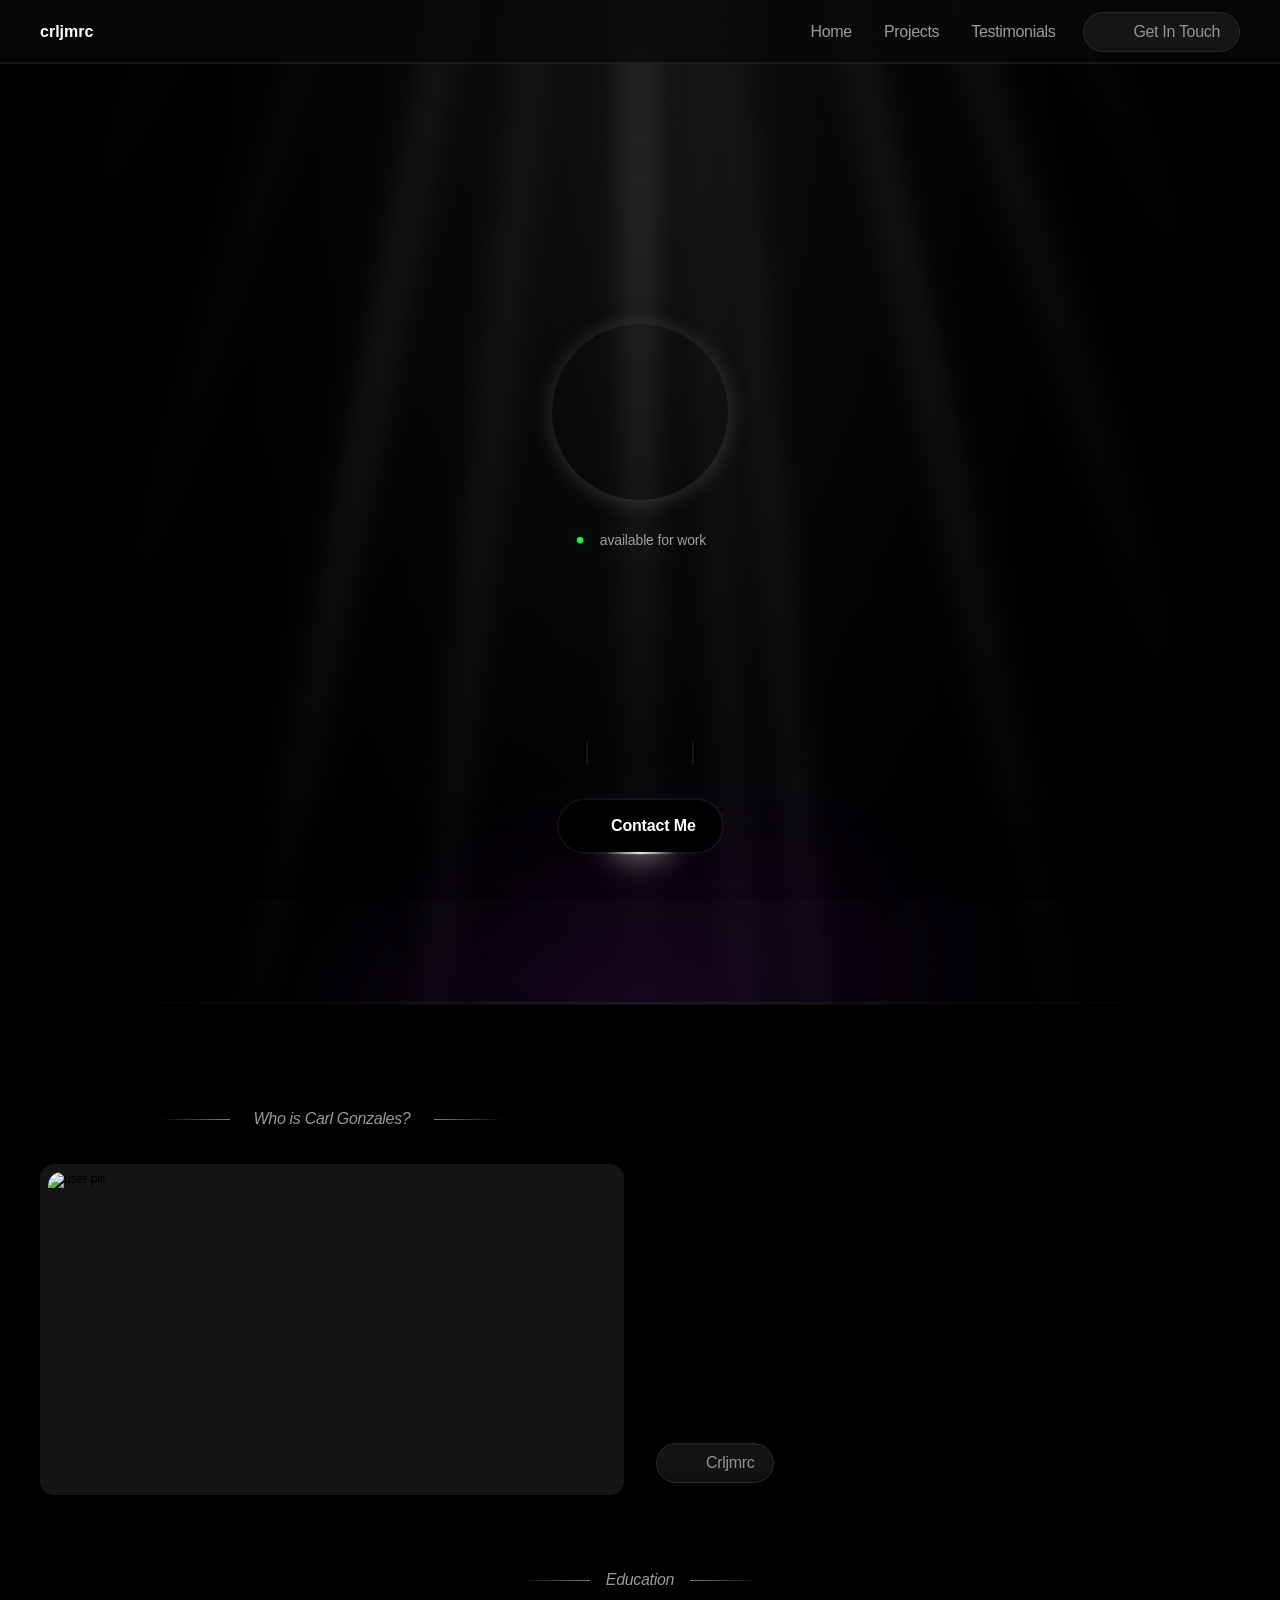
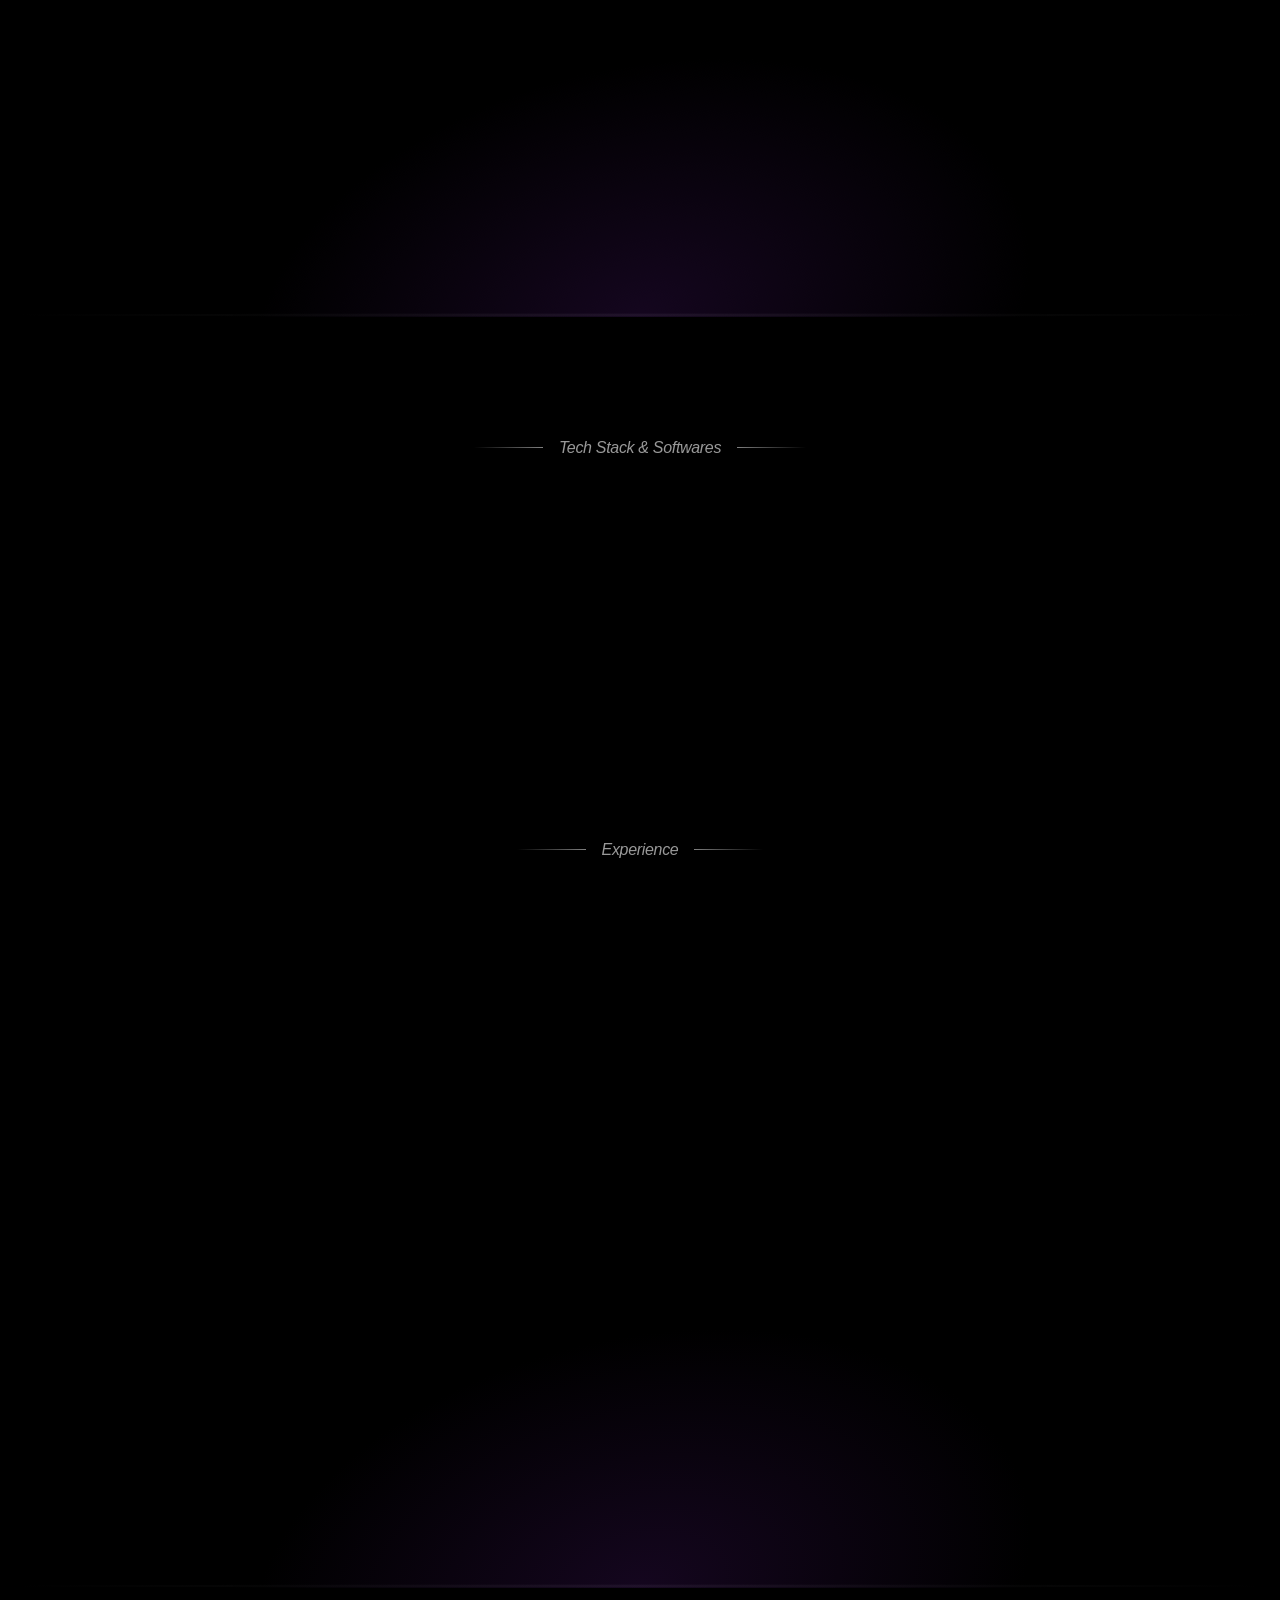
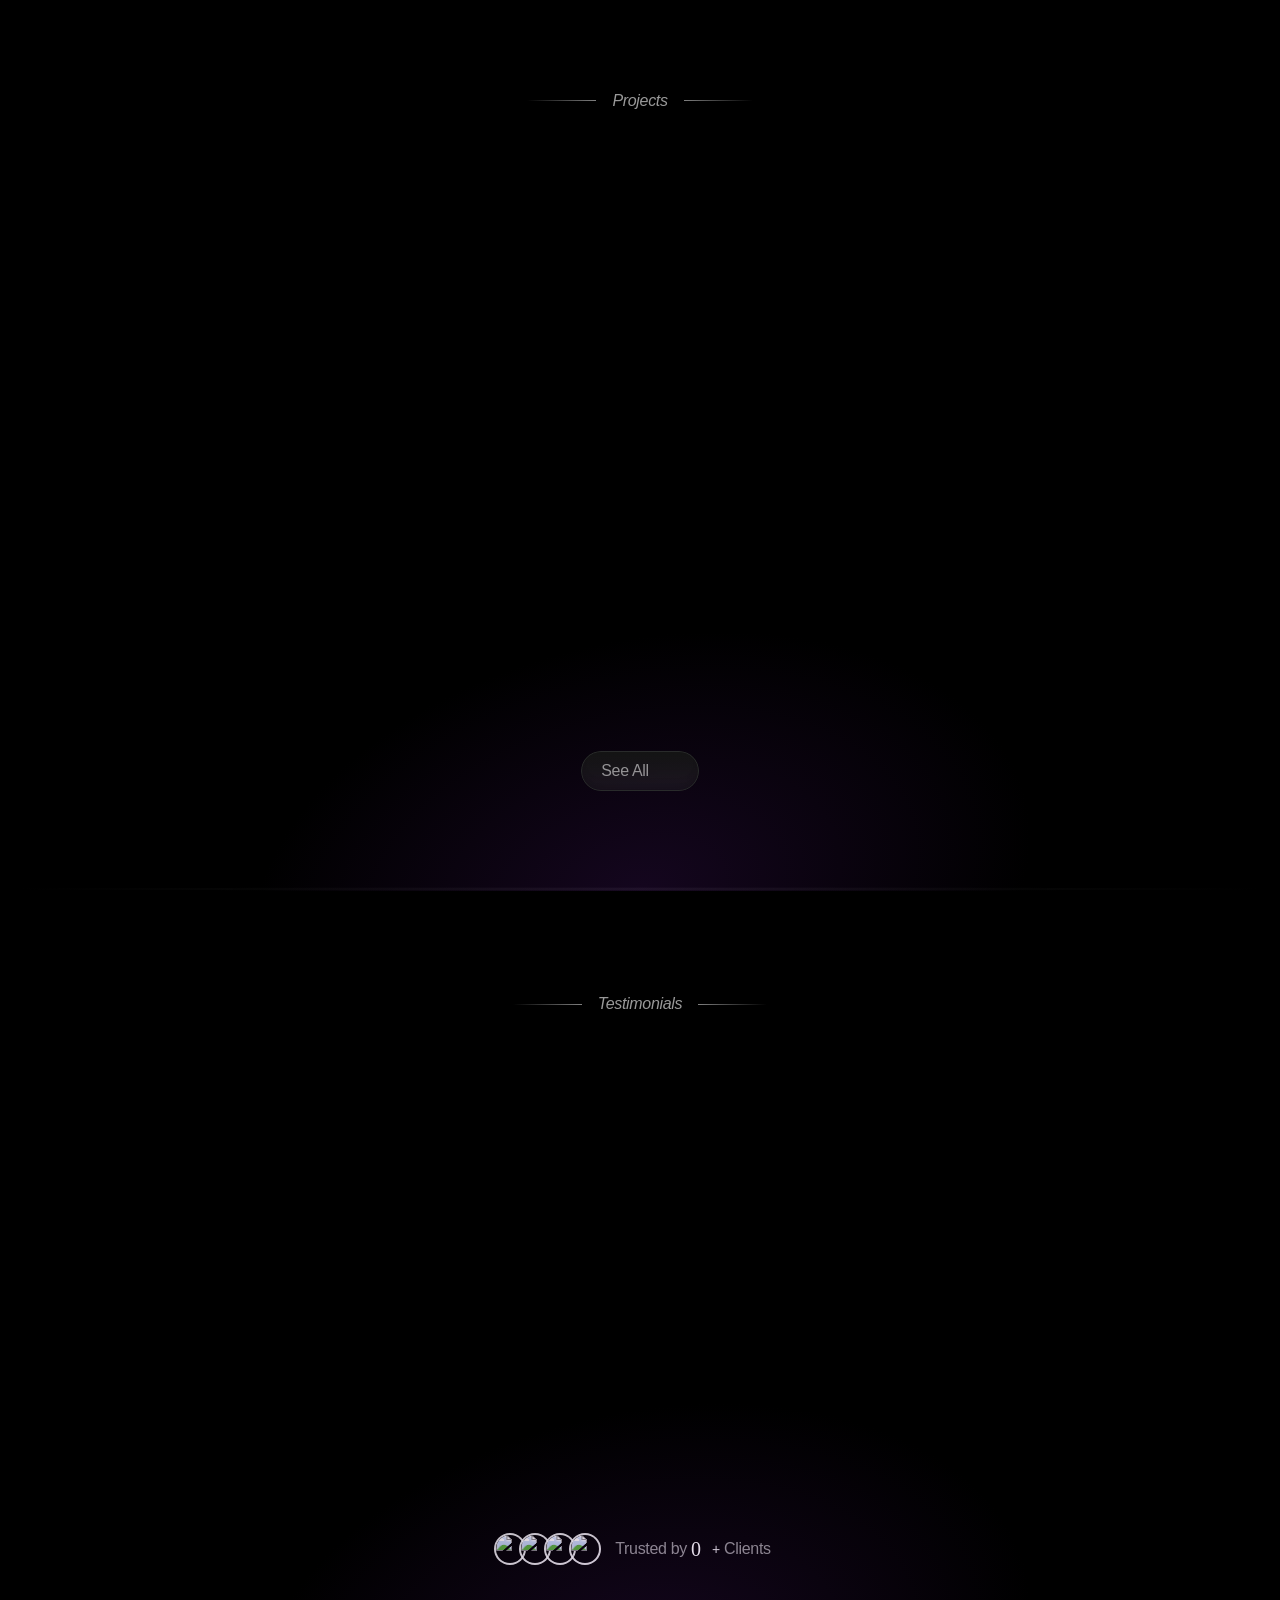
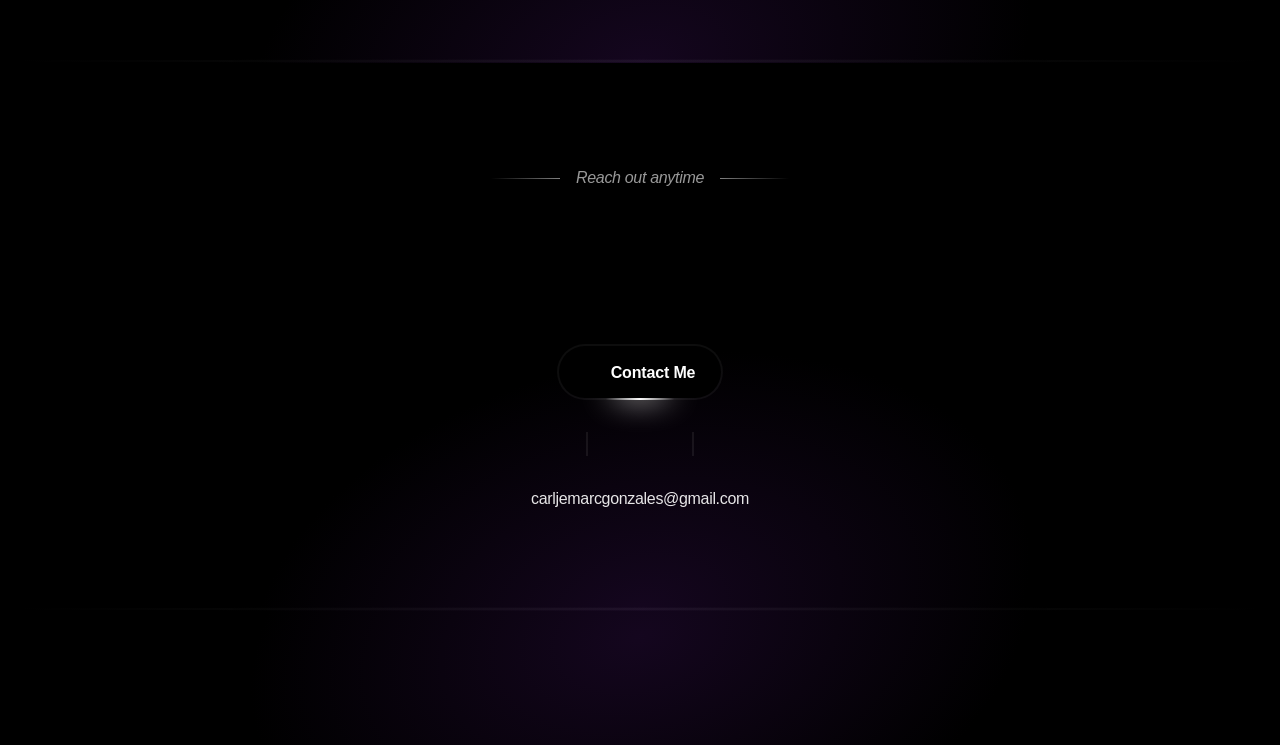
==== index.html @ 62211281 "Add files via upload" ====
<!doctype html>
<!-- ✨ Built with Framer • https://www.framer.com/ -->
<html lang="en">
<head>
    <meta charset="utf-8">
 
    <meta name="viewport" content="width=device-width">
    <meta name="generator" content="Framer f8e3bf6">
   
    <meta name="description" content="A passionate computer engineer specializing in UI/UX, front-end, Android app development, and graphics design, as well as crafting intuitive digital experiences with creativity and innovation.">
    <meta name="framer-search-index" content="https://framerusercontent.com/sites/5rxkuWfjhTetCAnY90CF0h/searchIndex-7WLbzOXJdaBa.json">
    <meta name="framer-html-plugin" content="disable">
    <link href="https://framerusercontent.com/images/LIO0T1HbA5w05I2bkzTOpfcyMjA.png" rel="icon" media="(prefers-color-scheme: light)">
    <link href="https://framerusercontent.com/images/LIO0T1HbA5w05I2bkzTOpfcyMjA.png" rel="icon" media="(prefers-color-scheme: dark)">
   
    <meta property="og:type" content="website">
    <meta property="og:title" content="crljmrc">
    <meta property="og:description" content="A passionate computer engineer specializing in UI/UX, front-end, Android app development, and graphics design, as well as crafting intuitive digital experiences with creativity and innovation.">
    <meta property="og:image" content="https://framerusercontent.com/images/fzuqQFolKTvM0pzx71Gd3BBh3Ns.png">
 
    <meta name="twitter:card" content="summary_large_image">
    <meta name="twitter:title" content="crljmrc">
    <meta name="twitter:description" content="A passionate computer engineer specializing in UI/UX, front-end, Android app development, and graphics design, as well as crafting intuitive digital experiences with creativity and innovation.">
    <meta name="twitter:image" content="https://framerusercontent.com/images/fzuqQFolKTvM0pzx71Gd3BBh3Ns.png">
    
    <link href="https://fonts.gstatic.com" rel="preconnect" crossorigin>
    <meta name="robots" content="max-image-preview:large"><link rel="canonical" href="https://carljemarc.framer.website/"><meta property="og:url" content="https://carljemarc.framer.website/"><style data-framer-breakpoint-css>@media(min-width: 1280px){.hidden-72rtr7{display:none!important}}@media(min-width: 810px) and (max-width: 1279px){.hidden-7lwtj4{display:none!important}}@media(max-width: 809px){.hidden-upi8ji{display:none!important}}</style><style data-framer-css-ssr-minified data-framer-components="framer-lib-cursors-host framer-eQ09G PropertyOverrides framer-jNx6v framer-d18Gl framer-mupIC framer-eCF0R framer-zvTCt framer-NyDMH framer-0eQ6S framer-FFLT7 framer-k1flb framer-b9Kqb framer-9eYYw framer-2g2iN framer-xufW5 framer-yK4R5 framer-UCRTy framer-wDwja framer-oqlZn">html,body,#main{margin:0;padding:0;box-sizing:border-box}:root{-webkit-font-smoothing:antialiased;-moz-osx-font-smoothing:grayscale}*{box-sizing:border-box;-webkit-font-smoothing:inherit}h1,h2,h3,h4,h5,h6,p,figure{margin:0}body,input,textarea,select,button{font-size:12px;font-family:sans-serif}body{--token-a85af9cb-7834-4006-a277-2dd1295ae376: rgb(255, 255, 255);--token-eb09dbbf-ef85-4b7f-81a5-44e9b062efb7: rgb(0, 0, 0);--token-f195ea74-7512-4096-8d91-0e7c7e10d0ab: rgba(255, 255, 255, .6);--token-a2d601b2-39bf-470a-bb5f-61bc109d99fd: rgba(255, 255, 255, .9);--token-5970a3c6-0f13-482e-8fb6-b8cb7d627b04: rgba(255, 255, 255, .07);--token-f213e283-24d0-40a3-a2dc-bca1da07b971: rgb(20, 20, 20);--token-4e6adbd8-4eb9-420a-b4f6-0d1bb0e81bd6: rgba(8, 9, 10, .75);--token-c3ec1ecf-ac54-4e5c-8f87-8070cb91f239: rgb(129, 79, 255)}#__framer-badge-container{position:fixed;bottom:0;padding:20px;width:100%;display:flex;justify-content:right;pointer-events:none;z-index:314159}.__framer-badge{pointer-events:auto}@font-face{font-family:"Instrument Serif";font-style:italic;font-weight:400;font-display:swap;src:url(https://fonts.gstatic.com/s/instrumentserif/v4/jizHRFtNs2ka5fXjeivQ4LroWlx-6zAjgn7MsNo.woff2) format("woff2");unicode-range:U+0100-02BA,U+02BD-02C5,U+02C7-02CC,U+02CE-02D7,U+02DD-02FF,U+0304,U+0308,U+0329,U+1D00-1DBF,U+1E00-1E9F,U+1EF2-1EFF,U+2020,U+20A0-20AB,U+20AD-20C0,U+2113,U+2C60-2C7F,U+A720-A7FF}@font-face{font-family:"Instrument Serif";font-style:italic;font-weight:400;font-display:swap;src:url(https://fonts.gstatic.com/s/instrumentserif/v4/jizHRFtNs2ka5fXjeivQ4LroWlx-6zAjjH7M.woff2) format("woff2");unicode-range:U+0000-00FF,U+0131,U+0152-0153,U+02BB-02BC,U+02C6,U+02DA,U+02DC,U+0304,U+0308,U+0329,U+2000-206F,U+20AC,U+2122,U+2191,U+2193,U+2212,U+2215,U+FEFF,U+FFFD}@font-face{font-family:Inter;font-style:italic;font-weight:600;font-display:swap;src:url(https://fonts.gstatic.com/s/inter/v19/UcCM3FwrK3iLTcvneQg7Ca725JhhKnNqk4j1ebLhAm8SrXTcB9xRh5WFo-4.woff2) format("woff2");unicode-range:U+0460-052F,U+1C80-1C8A,U+20B4,U+2DE0-2DFF,U+A640-A69F,U+FE2E-FE2F}@font-face{font-family:Inter;font-style:italic;font-weight:600;font-display:swap;src:url(https://fonts.gstatic.com/s/inter/v19/UcCM3FwrK3iLTcvneQg7Ca725JhhKnNqk4j1ebLhAm8SrXTcB9xRjpWFo-4.woff2) format("woff2");unicode-range:U+0301,U+0400-045F,U+0490-0491,U+04B0-04B1,U+2116}@font-face{font-family:Inter;font-style:italic;font-weight:600;font-display:swap;src:url(https://fonts.gstatic.com/s/inter/v19/UcCM3FwrK3iLTcvneQg7Ca725JhhKnNqk4j1ebLhAm8SrXTcB9xRhpWFo-4.woff2) format("woff2");unicode-range:U+1F00-1FFF}@font-face{font-family:Inter;font-style:italic;font-weight:600;font-display:swap;src:url(https://fonts.gstatic.com/s/inter/v19/UcCM3FwrK3iLTcvneQg7Ca725JhhKnNqk4j1ebLhAm8SrXTcB9xRiZWFo-4.woff2) format("woff2");unicode-range:U+0370-0377,U+037A-037F,U+0384-038A,U+038C,U+038E-03A1,U+03A3-03FF}@font-face{font-family:Inter;font-style:italic;font-weight:600;font-display:swap;src:url(https://fonts.gstatic.com/s/inter/v19/UcCM3FwrK3iLTcvneQg7Ca725JhhKnNqk4j1ebLhAm8SrXTcB9xRhZWFo-4.woff2) format("woff2");unicode-range:U+0102-0103,U+0110-0111,U+0128-0129,U+0168-0169,U+01A0-01A1,U+01AF-01B0,U+0300-0301,U+0303-0304,U+0308-0309,U+0323,U+0329,U+1EA0-1EF9,U+20AB}@font-face{font-family:Inter;font-style:italic;font-weight:600;font-display:swap;src:url(https://fonts.gstatic.com/s/inter/v19/UcCM3FwrK3iLTcvneQg7Ca725JhhKnNqk4j1ebLhAm8SrXTcB9xRhJWFo-4.woff2) format("woff2");unicode-range:U+0100-02BA,U+02BD-02C5,U+02C7-02CC,U+02CE-02D7,U+02DD-02FF,U+0304,U+0308,U+0329,U+1D00-1DBF,U+1E00-1E9F,U+1EF2-1EFF,U+2020,U+20A0-20AB,U+20AD-20C0,U+2113,U+2C60-2C7F,U+A720-A7FF}@font-face{font-family:Inter;font-style:italic;font-weight:600;font-display:swap;src:url(https://fonts.gstatic.com/s/inter/v19/UcCM3FwrK3iLTcvneQg7Ca725JhhKnNqk4j1ebLhAm8SrXTcB9xRipWF.woff2) format("woff2");unicode-range:U+0000-00FF,U+0131,U+0152-0153,U+02BB-02BC,U+02C6,U+02DA,U+02DC,U+0304,U+0308,U+0329,U+2000-206F,U+20AC,U+2122,U+2191,U+2193,U+2212,U+2215,U+FEFF,U+FFFD}@font-face{font-family:Plus Jakarta Sans;font-style:normal;font-weight:700;font-display:swap;src:url(https://fonts.gstatic.com/s/plusjakartasans/v11/LDIbaomQNQcsA88c7O9yZ4KMCoOg4IA6-91aHEjcWuA_Tkn9QB_VIKg.woff2) format("woff2");unicode-range:U+0460-052F,U+1C80-1C8A,U+20B4,U+2DE0-2DFF,U+A640-A69F,U+FE2E-FE2F}@font-face{font-family:Plus Jakarta Sans;font-style:normal;font-weight:700;font-display:swap;src:url(https://fonts.gstatic.com/s/plusjakartasans/v11/LDIbaomQNQcsA88c7O9yZ4KMCoOg4IA6-91aHEjcWuA_Tkn9Qh_VIKg.woff2) format("woff2");unicode-range:U+0102-0103,U+0110-0111,U+0128-0129,U+0168-0169,U+01A0-01A1,U+01AF-01B0,U+0300-0301,U+0303-0304,U+0308-0309,U+0323,U+0329,U+1EA0-1EF9,U+20AB}@font-face{font-family:Plus Jakarta Sans;font-style:normal;font-weight:700;font-display:swap;src:url(https://fonts.gstatic.com/s/plusjakartasans/v11/LDIbaomQNQcsA88c7O9yZ4KMCoOg4IA6-91aHEjcWuA_Tkn9Qx_VIKg.woff2) format("woff2");unicode-range:U+0100-02BA,U+02BD-02C5,U+02C7-02CC,U+02CE-02D7,U+02DD-02FF,U+0304,U+0308,U+0329,U+1D00-1DBF,U+1E00-1E9F,U+1EF2-1EFF,U+2020,U+20A0-20AB,U+20AD-20C0,U+2113,U+2C60-2C7F,U+A720-A7FF}@font-face{font-family:Plus Jakarta Sans;font-style:normal;font-weight:700;font-display:swap;src:url(https://fonts.gstatic.com/s/plusjakartasans/v11/LDIbaomQNQcsA88c7O9yZ4KMCoOg4IA6-91aHEjcWuA_Tkn9TR_V.woff2) format("woff2");unicode-range:U+0000-00FF,U+0131,U+0152-0153,U+02BB-02BC,U+02C6,U+02DA,U+02DC,U+0304,U+0308,U+0329,U+2000-206F,U+20AC,U+2122,U+2191,U+2193,U+2212,U+2215,U+FEFF,U+FFFD}@font-face{font-family:Inter;src:url(https://framerusercontent.com/assets/5A3Ce6C9YYmCjpQx9M4inSaKU.woff2);font-display:swap;font-style:normal;font-weight:500;unicode-range:U+0460-052F,U+1C80-1C88,U+20B4,U+2DE0-2DFF,U+A640-A69F,U+FE2E-FE2F}@font-face{font-family:Inter;src:url(https://framerusercontent.com/assets/Qx95Xyt0Ka3SGhinnbXIGpEIyP4.woff2);font-display:swap;font-style:normal;font-weight:500;unicode-range:U+0301,U+0400-045F,U+0490-0491,U+04B0-04B1,U+2116}@font-face{font-family:Inter;src:url(https://framerusercontent.com/assets/6mJuEAguuIuMog10gGvH5d3cl8.woff2);font-display:swap;font-style:normal;font-weight:500;unicode-range:U+1F00-1FFF}@font-face{font-family:Inter;src:url(https://framerusercontent.com/assets/xYYWaj7wCU5zSQH0eXvSaS19wo.woff2);font-display:swap;font-style:normal;font-weight:500;unicode-range:U+0370-03FF}@font-face{font-family:Inter;src:url(https://framerusercontent.com/assets/otTaNuNpVK4RbdlT7zDDdKvQBA.woff2);font-display:swap;font-style:normal;font-weight:500;unicode-range:U+0100-024F,U+0259,U+1E00-1EFF,U+2020,U+20A0-20AB,U+20AD-20CF,U+2113,U+2C60-2C7F,U+A720-A7FF}@font-face{font-family:Inter;src:url(https://framerusercontent.com/assets/d3tHnaQIAeqiE5hGcRw4mmgWYU.woff2);font-display:swap;font-style:normal;font-weight:500;unicode-range:U+0000-00FF,U+0131,U+0152-0153,U+02BB-02BC,U+02C6,U+02DA,U+02DC,U+2000-206F,U+2074,U+20AC,U+2122,U+2191,U+2193,U+2212,U+2215,U+FEFF,U+FFFD}@font-face{font-family:Inter;src:url(https://framerusercontent.com/assets/DolVirEGb34pEXEp8t8FQBSK4.woff2);font-display:swap;font-style:normal;font-weight:500;unicode-range:U+0102-0103,U+0110-0111,U+0128-0129,U+0168-0169,U+01A0-01A1,U+01AF-01B0,U+1EA0-1EF9,U+20AB}@font-face{font-family:Inter;src:url(https://framerusercontent.com/assets/hyOgCu0Xnghbimh0pE8QTvtt2AU.woff2);font-display:swap;font-style:normal;font-weight:600;unicode-range:U+0460-052F,U+1C80-1C88,U+20B4,U+2DE0-2DFF,U+A640-A69F,U+FE2E-FE2F}@font-face{font-family:Inter;src:url(https://framerusercontent.com/assets/NeGmSOXrPBfEFIy5YZeHq17LEDA.woff2);font-display:swap;font-style:normal;font-weight:600;unicode-range:U+0301,U+0400-045F,U+0490-0491,U+04B0-04B1,U+2116}@font-face{font-family:Inter;src:url(https://framerusercontent.com/assets/oYaAX5himiTPYuN8vLWnqBbfD2s.woff2);font-display:swap;font-style:normal;font-weight:600;unicode-range:U+1F00-1FFF}@font-face{font-family:Inter;src:url(https://framerusercontent.com/assets/lEJLP4R0yuCaMCjSXYHtJw72M.woff2);font-display:swap;font-style:normal;font-weight:600;unicode-range:U+0370-03FF}@font-face{font-family:Inter;src:url(https://framerusercontent.com/assets/cRJyLNuTJR5jbyKzGi33wU9cqIQ.woff2);font-display:swap;font-style:normal;font-weight:600;unicode-range:U+0100-024F,U+0259,U+1E00-1EFF,U+2020,U+20A0-20AB,U+20AD-20CF,U+2113,U+2C60-2C7F,U+A720-A7FF}@font-face{font-family:Inter;src:url(https://framerusercontent.com/assets/1ZFS7N918ojhhd0nQWdj3jz4w.woff2);font-display:swap;font-style:normal;font-weight:600;unicode-range:U+0000-00FF,U+0131,U+0152-0153,U+02BB-02BC,U+02C6,U+02DA,U+02DC,U+2000-206F,U+2074,U+20AC,U+2122,U+2191,U+2193,U+2212,U+2215,U+FEFF,U+FFFD}@font-face{font-family:Inter;src:url(https://framerusercontent.com/assets/A0Wcc7NgXMjUuFdquHDrIZpzZw0.woff2);font-display:swap;font-style:normal;font-weight:600;unicode-range:U+0102-0103,U+0110-0111,U+0128-0129,U+0168-0169,U+01A0-01A1,U+01AF-01B0,U+1EA0-1EF9,U+20AB}@font-face{font-family:Inter;src:url(https://framerusercontent.com/assets/5vvr9Vy74if2I6bQbJvbw7SY1pQ.woff2);font-display:swap;font-style:normal;font-weight:400;unicode-range:U+0460-052F,U+1C80-1C88,U+20B4,U+2DE0-2DFF,U+A640-A69F,U+FE2E-FE2F}@font-face{font-family:Inter;src:url(https://framerusercontent.com/assets/EOr0mi4hNtlgWNn9if640EZzXCo.woff2);font-display:swap;font-style:normal;font-weight:400;unicode-range:U+0301,U+0400-045F,U+0490-0491,U+04B0-04B1,U+2116}@font-face{font-family:Inter;src:url(https://framerusercontent.com/assets/Y9k9QrlZAqio88Klkmbd8VoMQc.woff2);font-display:swap;font-style:normal;font-weight:400;unicode-range:U+1F00-1FFF}@font-face{font-family:Inter;src:url(https://framerusercontent.com/assets/OYrD2tBIBPvoJXiIHnLoOXnY9M.woff2);font-display:swap;font-style:normal;font-weight:400;unicode-range:U+0370-03FF}@font-face{font-family:Inter;src:url(https://framerusercontent.com/assets/JeYwfuaPfZHQhEG8U5gtPDZ7WQ.woff2);font-display:swap;font-style:normal;font-weight:400;unicode-range:U+0100-024F,U+0259,U+1E00-1EFF,U+2020,U+20A0-20AB,U+20AD-20CF,U+2113,U+2C60-2C7F,U+A720-A7FF}@font-face{font-family:Inter;src:url(https://framerusercontent.com/assets/vQyevYAyHtARFwPqUzQGpnDs.woff2);font-display:swap;font-style:normal;font-weight:400;unicode-range:U+0000-00FF,U+0131,U+0152-0153,U+02BB-02BC,U+02C6,U+02DA,U+02DC,U+2000-206F,U+2074,U+20AC,U+2122,U+2191,U+2193,U+2212,U+2215,U+FEFF,U+FFFD}@font-face{font-family:Inter;src:url(https://framerusercontent.com/assets/b6Y37FthZeALduNqHicBT6FutY.woff2);font-display:swap;font-style:normal;font-weight:400;unicode-range:U+0102-0103,U+0110-0111,U+0128-0129,U+0168-0169,U+01A0-01A1,U+01AF-01B0,U+1EA0-1EF9,U+20AB}@font-face{font-family:Inter;src:url(https://framerusercontent.com/assets/CfMzU8w2e7tHgF4T4rATMPuWosA.woff2);font-display:swap;font-style:italic;font-weight:400;unicode-range:U+0460-052F,U+1C80-1C88,U+20B4,U+2DE0-2DFF,U+A640-A69F,U+FE2E-FE2F}@font-face{font-family:Inter;src:url(https://framerusercontent.com/assets/867QObYax8ANsfX4TGEVU9YiCM.woff2);font-display:swap;font-style:italic;font-weight:400;unicode-range:U+0301,U+0400-045F,U+0490-0491,U+04B0-04B1,U+2116}@font-face{font-family:Inter;src:url(https://framerusercontent.com/assets/Oyn2ZbENFdnW7mt2Lzjk1h9Zb9k.woff2);font-display:swap;font-style:italic;font-weight:400;unicode-range:U+1F00-1FFF}@font-face{font-family:Inter;src:url(https://framerusercontent.com/assets/cdAe8hgZ1cMyLu9g005pAW3xMo.woff2);font-display:swap;font-style:italic;font-weight:400;unicode-range:U+0370-03FF}@font-face{font-family:Inter;src:url(https://framerusercontent.com/assets/DOfvtmE1UplCq161m6Hj8CSQYg.woff2);font-display:swap;font-style:italic;font-weight:400;unicode-range:U+0100-024F,U+0259,U+1E00-1EFF,U+2020,U+20A0-20AB,U+20AD-20CF,U+2113,U+2C60-2C7F,U+A720-A7FF}@font-face{font-family:Inter;src:url(https://framerusercontent.com/assets/vFzuJY0c65av44uhEKB6vyjFMg.woff2);font-display:swap;font-style:italic;font-weight:400;unicode-range:U+0000-00FF,U+0131,U+0152-0153,U+02BB-02BC,U+02C6,U+02DA,U+02DC,U+2000-206F,U+2074,U+20AC,U+2122,U+2191,U+2193,U+2212,U+2215,U+FEFF,U+FFFD}@font-face{font-family:Inter;src:url(https://framerusercontent.com/assets/tKtBcDnBMevsEEJKdNGhhkLzYo.woff2);font-display:swap;font-style:italic;font-weight:400;unicode-range:U+0102-0103,U+0110-0111,U+0128-0129,U+0168-0169,U+01A0-01A1,U+01AF-01B0,U+1EA0-1EF9,U+20AB}@font-face{font-family:Inter;src:url(https://framerusercontent.com/assets/DpPBYI0sL4fYLgAkX8KXOPVt7c.woff2);font-display:swap;font-style:normal;font-weight:700;unicode-range:U+0460-052F,U+1C80-1C88,U+20B4,U+2DE0-2DFF,U+A640-A69F,U+FE2E-FE2F}@font-face{font-family:Inter;src:url(https://framerusercontent.com/assets/4RAEQdEOrcnDkhHiiCbJOw92Lk.woff2);font-display:swap;font-style:normal;font-weight:700;unicode-range:U+0301,U+0400-045F,U+0490-0491,U+04B0-04B1,U+2116}@font-face{font-family:Inter;src:url(https://framerusercontent.com/assets/1K3W8DizY3v4emK8Mb08YHxTbs.woff2);font-display:swap;font-style:normal;font-weight:700;unicode-range:U+1F00-1FFF}@font-face{font-family:Inter;src:url(https://framerusercontent.com/assets/tUSCtfYVM1I1IchuyCwz9gDdQ.woff2);font-display:swap;font-style:normal;font-weight:700;unicode-range:U+0370-03FF}@font-face{font-family:Inter;src:url(https://framerusercontent.com/assets/VgYFWiwsAC5OYxAycRXXvhze58.woff2);font-display:swap;font-style:normal;font-weight:700;unicode-range:U+0100-024F,U+0259,U+1E00-1EFF,U+2020,U+20A0-20AB,U+20AD-20CF,U+2113,U+2C60-2C7F,U+A720-A7FF}@font-face{font-family:Inter;src:url(https://framerusercontent.com/assets/DXD0Q7LSl7HEvDzucnyLnGBHM.woff2);font-display:swap;font-style:normal;font-weight:700;unicode-range:U+0000-00FF,U+0131,U+0152-0153,U+02BB-02BC,U+02C6,U+02DA,U+02DC,U+2000-206F,U+2074,U+20AC,U+2122,U+2191,U+2193,U+2212,U+2215,U+FEFF,U+FFFD}@font-face{font-family:Inter;src:url(https://framerusercontent.com/assets/GIryZETIX4IFypco5pYZONKhJIo.woff2);font-display:swap;font-style:normal;font-weight:700;unicode-range:U+0102-0103,U+0110-0111,U+0128-0129,U+0168-0169,U+01A0-01A1,U+01AF-01B0,U+1EA0-1EF9,U+20AB}@font-face{font-family:Inter;src:url(https://framerusercontent.com/assets/H89BbHkbHDzlxZzxi8uPzTsp90.woff2);font-display:swap;font-style:italic;font-weight:700;unicode-range:U+0460-052F,U+1C80-1C88,U+20B4,U+2DE0-2DFF,U+A640-A69F,U+FE2E-FE2F}@font-face{font-family:Inter;src:url(https://framerusercontent.com/assets/u6gJwDuwB143kpNK1T1MDKDWkMc.woff2);font-display:swap;font-style:italic;font-weight:700;unicode-range:U+0301,U+0400-045F,U+0490-0491,U+04B0-04B1,U+2116}@font-face{font-family:Inter;src:url(https://framerusercontent.com/assets/43sJ6MfOPh1LCJt46OvyDuSbA6o.woff2);font-display:swap;font-style:italic;font-weight:700;unicode-range:U+1F00-1FFF}@font-face{font-family:Inter;src:url(https://framerusercontent.com/assets/wccHG0r4gBDAIRhfHiOlq6oEkqw.woff2);font-display:swap;font-style:italic;font-weight:700;unicode-range:U+0370-03FF}@font-face{font-family:Inter;src:url(https://framerusercontent.com/assets/WZ367JPwf9bRW6LdTHN8rXgSjw.woff2);font-display:swap;font-style:italic;font-weight:700;unicode-range:U+0100-024F,U+0259,U+1E00-1EFF,U+2020,U+20A0-20AB,U+20AD-20CF,U+2113,U+2C60-2C7F,U+A720-A7FF}@font-face{font-family:Inter;src:url(https://framerusercontent.com/assets/QxmhnWTzLtyjIiZcfaLIJ8EFBXU.woff2);font-display:swap;font-style:italic;font-weight:700;unicode-range:U+0000-00FF,U+0131,U+0152-0153,U+02BB-02BC,U+02C6,U+02DA,U+02DC,U+2000-206F,U+2074,U+20AC,U+2122,U+2191,U+2193,U+2212,U+2215,U+FEFF,U+FFFD}@font-face{font-family:Inter;src:url(https://framerusercontent.com/assets/2A4Xx7CngadFGlVV4xrO06OBHY.woff2);font-display:swap;font-style:italic;font-weight:700;unicode-range:U+0102-0103,U+0110-0111,U+0128-0129,U+0168-0169,U+01A0-01A1,U+01AF-01B0,U+1EA0-1EF9,U+20AB}@font-face{font-family:Inter;src:url(https://framerusercontent.com/assets/khkJkwSL66WFg8SX6Wa726c.woff2);font-display:swap;font-style:italic;font-weight:500;unicode-range:U+0460-052F,U+1C80-1C88,U+20B4,U+2DE0-2DFF,U+A640-A69F,U+FE2E-FE2F}@font-face{font-family:Inter;src:url(https://framerusercontent.com/assets/0E7IMbDzcGABpBwwqNEt60wU0w.woff2);font-display:swap;font-style:italic;font-weight:500;unicode-range:U+0301,U+0400-045F,U+0490-0491,U+04B0-04B1,U+2116}@font-face{font-family:Inter;src:url(https://framerusercontent.com/assets/NTJ0nQgIF0gcDelS14zQ9NR9Q.woff2);font-display:swap;font-style:italic;font-weight:500;unicode-range:U+1F00-1FFF}@font-face{font-family:Inter;src:url(https://framerusercontent.com/assets/QrcNhgEPfRl0LS8qz5Ln8olanl8.woff2);font-display:swap;font-style:italic;font-weight:500;unicode-range:U+0370-03FF}@font-face{font-family:Inter;src:url(https://framerusercontent.com/assets/JEXmejW8mXOYMtt0hyRg811kHac.woff2);font-display:swap;font-style:italic;font-weight:500;unicode-range:U+0100-024F,U+0259,U+1E00-1EFF,U+2020,U+20A0-20AB,U+20AD-20CF,U+2113,U+2C60-2C7F,U+A720-A7FF}@font-face{font-family:Inter;src:url(https://framerusercontent.com/assets/ksvR4VsLksjpSwnC2fPgHRNMw.woff2);font-display:swap;font-style:italic;font-weight:500;unicode-range:U+0000-00FF,U+0131,U+0152-0153,U+02BB-02BC,U+02C6,U+02DA,U+02DC,U+2000-206F,U+2074,U+20AC,U+2122,U+2191,U+2193,U+2212,U+2215,U+FEFF,U+FFFD}@font-face{font-family:Inter;src:url(https://framerusercontent.com/assets/uy9s0iWuxiNnVt8EpTI3gzohpwo.woff2);font-display:swap;font-style:italic;font-weight:500;unicode-range:U+0102-0103,U+0110-0111,U+0128-0129,U+0168-0169,U+01A0-01A1,U+01AF-01B0,U+1EA0-1EF9,U+20AB}@font-face{font-family:Inter;src:url(https://framerusercontent.com/assets/mkY5Sgyq51ik0AMrSBwhm9DJg.woff2);font-display:block;font-style:normal;font-weight:900;unicode-range:U+0460-052F,U+1C80-1C88,U+20B4,U+2DE0-2DFF,U+A640-A69F,U+FE2E-FE2F}@font-face{font-family:Inter;src:url(https://framerusercontent.com/assets/X5hj6qzcHUYv7h1390c8Rhm6550.woff2);font-display:block;font-style:normal;font-weight:900;unicode-range:U+0301,U+0400-045F,U+0490-0491,U+04B0-04B1,U+2116}@font-face{font-family:Inter;src:url(https://framerusercontent.com/assets/gQhNpS3tN86g8RcVKYUUaKt2oMQ.woff2);font-display:block;font-style:normal;font-weight:900;unicode-range:U+1F00-1FFF}@font-face{font-family:Inter;src:url(https://framerusercontent.com/assets/cugnVhSraaRyANCaUtI5FV17wk.woff2);font-display:block;font-style:normal;font-weight:900;unicode-range:U+0370-03FF}@font-face{font-family:Inter;src:url(https://framerusercontent.com/assets/5HcVoGak8k5agFJSaKa4floXVu0.woff2);font-display:block;font-style:normal;font-weight:900;unicode-range:U+0100-024F,U+0259,U+1E00-1EFF,U+2020,U+20A0-20AB,U+20AD-20CF,U+2113,U+2C60-2C7F,U+A720-A7FF}@font-face{font-family:Inter;src:url(https://framerusercontent.com/assets/jn4BtSPLlS0NDp1KiFAtFKiiY0o.woff2);font-display:block;font-style:normal;font-weight:900;unicode-range:U+0000-00FF,U+0131,U+0152-0153,U+02BB-02BC,U+02C6,U+02DA,U+02DC,U+2000-206F,U+2074,U+20AC,U+2122,U+2191,U+2193,U+2212,U+2215,U+FEFF,U+FFFD}@font-face{font-family:Inter;src:url(https://framerusercontent.com/assets/P2Bw01CtL0b9wqygO0sSVogWbo.woff2);font-display:block;font-style:normal;font-weight:900;unicode-range:U+0102-0103,U+0110-0111,U+0128-0129,U+0168-0169,U+01A0-01A1,U+01AF-01B0,U+1EA0-1EF9,U+20AB}@font-face{font-family:Inter;src:url(https://framerusercontent.com/assets/05KsVHGDmqXSBXM4yRZ65P8i0s.woff2);font-display:block;font-style:italic;font-weight:900;unicode-range:U+0460-052F,U+1C80-1C88,U+20B4,U+2DE0-2DFF,U+A640-A69F,U+FE2E-FE2F}@font-face{font-family:Inter;src:url(https://framerusercontent.com/assets/ky8ovPukK4dJ1Pxq74qGhOqCYI.woff2);font-display:block;font-style:italic;font-weight:900;unicode-range:U+0301,U+0400-045F,U+0490-0491,U+04B0-04B1,U+2116}@font-face{font-family:Inter;src:url(https://framerusercontent.com/assets/vvNSqIj42qeQ2bvCRBIWKHscrc.woff2);font-display:block;font-style:italic;font-weight:900;unicode-range:U+1F00-1FFF}@font-face{font-family:Inter;src:url(https://framerusercontent.com/assets/3ZmXbBKToJifDV9gwcifVd1tEY.woff2);font-display:block;font-style:italic;font-weight:900;unicode-range:U+0370-03FF}@font-face{font-family:Inter;src:url(https://framerusercontent.com/assets/FNfhX3dt4ChuLJq2PwdlxHO7PU.woff2);font-display:block;font-style:italic;font-weight:900;unicode-range:U+0100-024F,U+0259,U+1E00-1EFF,U+2020,U+20A0-20AB,U+20AD-20CF,U+2113,U+2C60-2C7F,U+A720-A7FF}@font-face{font-family:Inter;src:url(https://framerusercontent.com/assets/g0c8vEViiXNlKAgI4Ymmk3Ig.woff2);font-display:block;font-style:italic;font-weight:900;unicode-range:U+0000-00FF,U+0131,U+0152-0153,U+02BB-02BC,U+02C6,U+02DA,U+02DC,U+2000-206F,U+2074,U+20AC,U+2122,U+2191,U+2193,U+2212,U+2215,U+FEFF,U+FFFD}@font-face{font-family:Inter;src:url(https://framerusercontent.com/assets/efTfQcBJ53kM2pB1hezSZ3RDUFs.woff2);font-display:block;font-style:italic;font-weight:900;unicode-range:U+0102-0103,U+0110-0111,U+0128-0129,U+0168-0169,U+01A0-01A1,U+01AF-01B0,U+1EA0-1EF9,U+20AB}@font-face{font-family:Poppins;src:url(https://framerusercontent.com/third-party-assets/fontshare/wf/22GWRXQXMICIWABQXFWKIWZIILKO5JDJ/2BBKMSVLV5CSDOZ7HEEECOTKPOVVJOC3/RNFY4UJD36462ZMGEIC5I7KNE73BPOAU.woff2);font-display:block;font-style:normal;font-weight:900}@font-face{font-family:"Instrument Serif Placeholder";src:local("Times New Roman");ascent-override:117.87%;descent-override:36.91%;line-gap-override:0%;size-adjust:83.99%}@font-face{font-family:Inter Placeholder;src:local("Arial");ascent-override:89.79%;descent-override:22.36%;line-gap-override:0%;size-adjust:107.89%}@font-face{font-family:Plus Jakarta Sans Placeholder;src:local("Arial");ascent-override:98.16%;descent-override:20.99%;line-gap-override:0%;size-adjust:105.75%}body{--framer-will-change-override: none}@supports (background: -webkit-named-image(i)) and (not (grid-template-rows: subgrid)){body{--framer-will-change-override: transform}}[data-framer-component-type]{position:absolute}[data-framer-component-type=Text]{cursor:inherit}[data-framer-component-text-autosized] *{white-space:pre}[data-framer-component-type=Text]>*{text-align:var(--framer-text-alignment, start)}[data-framer-component-type=Text] span span,[data-framer-component-type=Text] p span,[data-framer-component-type=Text] h1 span,[data-framer-component-type=Text] h2 span,[data-framer-component-type=Text] h3 span,[data-framer-component-type=Text] h4 span,[data-framer-component-type=Text] h5 span,[data-framer-component-type=Text] h6 span{display:block}[data-framer-component-type=Text] span span span,[data-framer-component-type=Text] p span span,[data-framer-component-type=Text] h1 span span,[data-framer-component-type=Text] h2 span span,[data-framer-component-type=Text] h3 span span,[data-framer-component-type=Text] h4 span span,[data-framer-component-type=Text] h5 span span,[data-framer-component-type=Text] h6 span span{display:unset}[data-framer-component-type=Text] div div span,[data-framer-component-type=Text] a div span,[data-framer-component-type=Text] span span span,[data-framer-component-type=Text] p span span,[data-framer-component-type=Text] h1 span span,[data-framer-component-type=Text] h2 span span,[data-framer-component-type=Text] h3 span span,[data-framer-component-type=Text] h4 span span,[data-framer-component-type=Text] h5 span span,[data-framer-component-type=Text] h6 span span,[data-framer-component-type=Text] a{font-family:var(--font-family);font-style:var(--font-style);font-weight:min(calc(var(--framer-font-weight-increase, 0) + var(--font-weight, 400)),900);color:var(--text-color);letter-spacing:var(--letter-spacing);font-size:var(--font-size);text-transform:var(--text-transform);text-decoration:var(--text-decoration);line-height:var(--line-height)}[data-framer-component-type=Text] div div span,[data-framer-component-type=Text] a div span,[data-framer-component-type=Text] span span span,[data-framer-component-type=Text] p span span,[data-framer-component-type=Text] h1 span span,[data-framer-component-type=Text] h2 span span,[data-framer-component-type=Text] h3 span span,[data-framer-component-type=Text] h4 span span,[data-framer-component-type=Text] h5 span span,[data-framer-component-type=Text] h6 span span,[data-framer-component-type=Text] a{--font-family: var(--framer-font-family);--font-style: var(--framer-font-style);--font-weight: var(--framer-font-weight);--text-color: var(--framer-text-color);--letter-spacing: var(--framer-letter-spacing);--font-size: var(--framer-font-size);--text-transform: var(--framer-text-transform);--text-decoration: var(--framer-text-decoration);--line-height: var(--framer-line-height)}[data-framer-component-type=Text] a,[data-framer-component-type=Text] a div span,[data-framer-component-type=Text] a span span span,[data-framer-component-type=Text] a p span span,[data-framer-component-type=Text] a h1 span span,[data-framer-component-type=Text] a h2 span span,[data-framer-component-type=Text] a h3 span span,[data-framer-component-type=Text] a h4 span span,[data-framer-component-type=Text] a h5 span span,[data-framer-component-type=Text] a h6 span span{--font-family: var(--framer-link-font-family, var(--framer-font-family));--font-style: var(--framer-link-font-style, var(--framer-font-style));--font-weight: var(--framer-link-font-weight, var(--framer-font-weight));--text-color: var(--framer-link-text-color, var(--framer-text-color));--font-size: var(--framer-link-font-size, var(--framer-font-size));--text-transform: var(--framer-link-text-transform, var(--framer-text-transform));--text-decoration: var(--framer-link-text-decoration, var(--framer-text-decoration))}[data-framer-component-type=Text] a:hover,[data-framer-component-type=Text] a div span:hover,[data-framer-component-type=Text] a span span span:hover,[data-framer-component-type=Text] a p span span:hover,[data-framer-component-type=Text] a h1 span span:hover,[data-framer-component-type=Text] a h2 span span:hover,[data-framer-component-type=Text] a h3 span span:hover,[data-framer-component-type=Text] a h4 span span:hover,[data-framer-component-type=Text] a h5 span span:hover,[data-framer-component-type=Text] a h6 span span:hover{--font-family: var(--framer-link-hover-font-family, var(--framer-link-font-family, var(--framer-font-family)));--font-style: var(--framer-link-hover-font-style, var(--framer-link-font-style, var(--framer-font-style)));--font-weight: var(--framer-link-hover-font-weight, var(--framer-link-font-weight, var(--framer-font-weight)));--text-color: var(--framer-link-hover-text-color, var(--framer-link-text-color, var(--framer-text-color)));--font-size: var(--framer-link-hover-font-size, var(--framer-link-font-size, var(--framer-font-size)));--text-transform: var(--framer-link-hover-text-transform, var(--framer-link-text-transform, var(--framer-text-transform)));--text-decoration: var(--framer-link-hover-text-decoration, var(--framer-link-text-decoration, var(--framer-text-decoration)))}[data-framer-component-type=Text].isCurrent a,[data-framer-component-type=Text].isCurrent a div span,[data-framer-component-type=Text].isCurrent a span span span,[data-framer-component-type=Text].isCurrent a p span span,[data-framer-component-type=Text].isCurrent a h1 span span,[data-framer-component-type=Text].isCurrent a h2 span span,[data-framer-component-type=Text].isCurrent a h3 span span,[data-framer-component-type=Text].isCurrent a h4 span span,[data-framer-component-type=Text].isCurrent a h5 span span,[data-framer-component-type=Text].isCurrent a h6 span span{--font-family: var(--framer-link-current-font-family, var(--framer-link-font-family, var(--framer-font-family)));--font-style: var(--framer-link-current-font-style, var(--framer-link-font-style, var(--framer-font-style)));--font-weight: var(--framer-link-current-font-weight, var(--framer-link-font-weight, var(--framer-font-weight)));--text-color: var(--framer-link-current-text-color, var(--framer-link-text-color, var(--framer-text-color)));--font-size: var(--framer-link-current-font-size, var(--framer-link-font-size, var(--framer-font-size)));--text-transform: var(--framer-link-current-text-transform, var(--framer-link-text-transform, var(--framer-text-transform)));--text-decoration: var(--framer-link-current-text-decoration, var(--framer-link-text-decoration, var(--framer-text-decoration)))}p.framer-text,div.framer-text,figure.framer-text,h1.framer-text,h2.framer-text,h3.framer-text,h4.framer-text,h5.framer-text,h6.framer-text,ol.framer-text,ul.framer-text{margin:0;padding:0}p.framer-text,div.framer-text,h1.framer-text,h2.framer-text,h3.framer-text,h4.framer-text,h5.framer-text,h6.framer-text,li.framer-text,ol.framer-text,ul.framer-text,span.framer-text:not([data-text-fill]){font-family:var(--framer-blockquote-font-family, var(--framer-font-family, Inter, Inter Placeholder, sans-serif));font-style:var(--framer-blockquote-font-style, var(--framer-font-style, normal));font-weight:var(--framer-blockquote-font-weight, var(--framer-font-weight, 400));color:var(--framer-blockquote-text-color, var(--framer-text-color, #000));font-size:calc(var(--framer-blockquote-font-size, var(--framer-font-size, 16px)) * var(--framer-font-size-scale, 1));letter-spacing:var(--framer-blockquote-letter-spacing, var(--framer-letter-spacing, 0));text-transform:var(--framer-blockquote-text-transform, var(--framer-text-transform, none));text-decoration:var(--framer-blockquote-text-decoration, var(--framer-text-decoration, none));line-height:var(--framer-blockquote-line-height, var(--framer-line-height, 1.2em));text-align:var(--framer-blockquote-text-alignment, var(--framer-text-alignment, start));-webkit-text-stroke-width:var(--framer-text-stroke-width, initial);-webkit-text-stroke-color:var(--framer-text-stroke-color, initial);-moz-font-feature-settings:var(--framer-font-open-type-features, initial);-webkit-font-feature-settings:var(--framer-font-open-type-features, initial);font-feature-settings:var(--framer-font-open-type-features, initial);font-variation-settings:var(--framer-font-variation-axes, normal);text-wrap:var(--framer-text-wrap-override, var(--framer-text-wrap))}@supports not (color: color(display-p3 1 1 1)){p.framer-text,div.framer-text,h1.framer-text,h2.framer-text,h3.framer-text,h4.framer-text,h5.framer-text,h6.framer-text,li.framer-text,ol.framer-text,ul.framer-text,span.framer-text:not([data-text-fill]){color:var(--framer-blockquote-text-color-rgb, var(--framer-blockquote-text-color, var(--framer-text-color-rgb, var(--framer-text-color, #000))));-webkit-text-stroke-color:var(--framer-text-stroke-color-rgb, var(--framer-text-stroke-color, initial))}}.framer-fit-text .framer-text{white-space:nowrap;white-space-collapse:preserve}strong.framer-text{font-family:var(--framer-blockquote-font-family-bold, var(--framer-font-family-bold));font-style:var(--framer-blockquote-font-style-bold, var(--framer-font-style-bold));font-weight:var(--framer-blockquote-font-weight-bold, var(--framer-font-weight-bold, bolder));font-variation-settings:var(--framer-blockquote-font-variation-axes-bold, var(--framer-font-variation-axes-bold))}em.framer-text{font-family:var(--framer-blockquote-font-family-italic, var(--framer-font-family-italic));font-style:var(--framer-blockquote-font-style-italic, var(--framer-font-style-italic, italic));font-weight:var(--framer-blockquote-font-weight-italic, var(--framer-font-weight-italic));font-variation-settings:var(--framer-blockquote-font-variation-axes-italic, var(--framer-font-variation-axes-italic))}em.framer-text>strong.framer-text{font-family:var(--framer-blockquote-font-family-bold-italic, var(--framer-font-family-bold-italic));font-style:var(--framer-blockquote-font-style-bold-italic, var(--framer-font-style-bold-italic, italic));font-weight:var(--framer-blockquote-font-weight-bold-italic, var(--framer-font-weight-bold-italic, bolder));font-variation-settings:var(--framer-blockquote-font-variation-axes-bold-italic, var(--framer-font-variation-axes-bold-italic))}p.framer-text:not(:first-child),div.framer-text:not(:first-child),h1.framer-text:not(:first-child),h2.framer-text:not(:first-child),h3.framer-text:not(:first-child),h4.framer-text:not(:first-child),h5.framer-text:not(:first-child),h6.framer-text:not(:first-child),ol.framer-text:not(:first-child),ul.framer-text:not(:first-child),blockquote.framer-text:not(:first-child),table.framer-text:not(:first-child),figure.framer-text:not(:first-child),.framer-image.framer-text:not(:first-child){margin-top:var(--framer-blockquote-paragraph-spacing, var(--framer-paragraph-spacing, 0))}li.framer-text>ul.framer-text:nth-child(2),li.framer-text>ol.framer-text:nth-child(2){margin-top:0}.framer-text[data-text-fill]{display:inline-block;background-clip:text;-webkit-background-clip:text;-webkit-text-fill-color:transparent;padding:max(0em,calc(calc(1.3em - var(--framer-blockquote-line-height, var(--framer-line-height, 1.3em))) / 2));margin:min(0em,calc(calc(1.3em - var(--framer-blockquote-line-height, var(--framer-line-height, 1.3em))) / -2))}code.framer-text,code.framer-text span.framer-text:not([data-text-fill]){font-family:var(--framer-code-font-family, var(--framer-font-family, Inter, Inter Placeholder, sans-serif));font-style:var(--framer-blockquote-font-style, var(--framer-code-font-style, var(--framer-font-style, normal)));font-weight:var(--framer-blockquote-font-weight, var(--framer-code-font-weight, var(--framer-font-weight, 400)));color:var(--framer-blockquote-text-color, var(--framer-code-text-color, var(--framer-text-color, #000)));font-size:calc(var(--framer-blockquote-font-size, var(--framer-font-size, 16px)) * var(--framer-font-size-scale, 1));letter-spacing:var(--framer-blockquote-letter-spacing, var(--framer-letter-spacing, 0));line-height:var(--framer-blockquote-line-height, var(--framer-line-height, 1.2em))}@supports not (color: color(display-p3 1 1 1)){code.framer-text,code.framer-text span.framer-text:not([data-text-fill]){color:var(--framer-blockquote-text-color-rgb, var(--framer-blockquote-text-color, var(--framer-code-text-color-rgb, var(--framer-code-text-color, var(--framer-text-color-rgb, var(--framer-text-color, #000))))))}}blockquote.framer-text{margin-block-start:initial;margin-block-end:initial;margin-inline-start:initial;margin-inline-end:initial;unicode-bidi:initial}a.framer-text,a.framer-text span.framer-text:not([data-text-fill]),span.framer-text[data-nested-link],span.framer-text[data-nested-link] span.framer-text:not([data-text-fill]){font-family:var(--framer-blockquote-font-family, var(--framer-link-font-family, var(--framer-font-family, Inter, Inter Placeholder, sans-serif)));font-style:var(--framer-blockquote-font-style, var(--framer-link-font-style, var(--framer-font-style, normal)));font-weight:var(--framer-blockquote-font-weight, var(--framer-link-font-weight, var(--framer-font-weight, 400)));color:var(--framer-blockquote-text-color, var(--framer-link-text-color, var(--framer-text-color, #000)));font-size:calc(var(--framer-blockquote-font-size, var(--framer-font-size, 16px)) * var(--framer-font-size-scale, 1));text-transform:var(--framer-blockquote-text-transform, var(--framer-link-text-transform, var(--framer-text-transform, none)));text-decoration:var(--framer-blockquote-text-decoration, var(--framer-link-text-decoration, var(--framer-text-decoration, none)));cursor:var(--framer-custom-cursors, pointer)}@supports not (color: color(display-p3 1 1 1)){a.framer-text,a.framer-text span.framer-text:not([data-text-fill]),span.framer-text[data-nested-link],span.framer-text[data-nested-link] span.framer-text:not([data-text-fill]){color:var(--framer-blockquote-text-color-rgb, var(--framer-blockquote-text-color, var(--framer-link-text-color-rgb, var(--framer-link-text-color, var(--framer-text-color-rgb, var(--framer-text-color, #000))))))}}code.framer-text a.framer-text,code.framer-text a.framer-text span.framer-text:not([data-text-fill]),code.framer-text span.framer-text[data-nested-link],code.framer-text span.framer-text[data-nested-link] span.framer-text:not([data-text-fill]){font-family:var(--framer-code-font-family, var(--framer-font-family, Inter, Inter Placeholder, sans-serif));font-style:var(--framer-blockquote-font-style, var(--framer-code-font-style, var(--framer-font-style, normal)));font-weight:var(--framer-blockquote-font-weight, var(--framer-code-font-weight, var(--framer-font-weight, 400)));color:var(--framer-blockquote-text-color, var(--framer-link-text-color, var(--framer-code-text-color, var(--framer-text-color, #000))));font-size:calc(var(--framer-blockquote-font-size, var(--framer-font-size, 16px)) * var(--framer-font-size-scale, 1))}@supports not (color: color(display-p3 1 1 1)){code.framer-text a.framer-text,code.framer-text a.framer-text span.framer-text:not([data-text-fill]),code.framer-text span.framer-text[data-nested-link],code.framer-text span.framer-text[data-nested-link] span.framer-text:not([data-text-fill]){color:var(--framer-blockquote-text-color-rgb, var(--framer-blockquote-text-color, var(--framer-link-text-color-rgb, var(--framer-link-text-color, var(--framer-code-text-color-rgb, var(--framer-code-text-color, var(--framer-text-color-rgb, var(--framer-text-color, #000))))))))}}a.framer-text:hover,a.framer-text:hover span.framer-text:not([data-text-fill]),span.framer-text[data-nested-link]:hover,span.framer-text[data-nested-link]:hover span.framer-text:not([data-text-fill]){font-family:var(--framer-link-hover-font-family, var(--framer-blockquote-font-family, var(--framer-link-font-family, var(--framer-font-family, Inter, Inter Placeholder, sans-serif))));font-style:var(--framer-link-hover-font-style, var(--framer-blockquote-font-style, var(--framer-link-font-style, var(--framer-font-style, normal))));font-weight:var(--framer-link-hover-font-weight, var(--framer-blockquote-font-weight, var(--framer-link-font-weight, var(--framer-font-weight, 400))));color:var(--framer-link-hover-text-color, var(--framer-blockquote-text-color, var(--framer-link-text-color, var(--framer-text-color, #000))));font-size:calc(var(--framer-link-hover-font-size, var(--framer-blockquote-font-size, var(--framer-font-size, 16px))) * var(--framer-font-size-scale, 1));text-transform:var(--framer-link-hover-text-transform, var(--framer-blockquote-text-transform, var(--framer-link-text-transform, var(--framer-text-transform, none))));text-decoration:var(--framer-link-hover-text-decoration, var(--framer-blockquote-text-decoration, var(--framer-link-text-decoration, var(--framer-text-decoration, none))))}@supports not (color: color(display-p3 1 1 1)){a.framer-text:hover,a.framer-text:hover span.framer-text:not([data-text-fill]),span.framer-text[data-nested-link]:hover,span.framer-text[data-nested-link]:hover span.framer-text:not([data-text-fill]){color:var(--framer-link-hover-text-color-rgb, var(--framer-link-hover-text-color, var(--framer-blockquote-text-color-rgb, var(--framer-blockquote-text-color, var(--framer-link-text-color-rgb, var(--framer-link-text-color, var(--framer-text-color-rgb, var(--framer-text-color, #000))))))))}}code.framer-text a.framer-text:hover,code.framer-text a.framer-text:hover span.framer-text:not([data-text-fill]),code.framer-text span.framer-text[data-nested-link]:hover,code.framer-text span.framer-text[data-nested-link]:hover span.framer-text:not([data-text-fill]){font-family:var(var(--framer-code-font-family, var(--framer-font-family, Inter, Inter Placeholder, sans-serif)));font-style:var(--framer-blockquote-font-style, var(--framer-code-font-style, var(--framer-font-style, normal)));font-weight:var(--framer-blockquote-font-weight, var(--framer-code-font-weight, var(--framer-font-weight, 400)));color:var(--framer-link-hover-text-color, var(--framer-blockquote-text-color, var(--framer-link-text-color, var(--framer-code-text-color, var(--framer-text-color, #000)))));font-size:calc(var(--framer-link-hover-font-size, var(--framer-blockquote-font-size, var(--framer-link-font-size, var(--framer-font-size, 16px)))) * var(--framer-font-size-scale, 1))}@supports not (color: color(display-p3 1 1 1)){code.framer-text a.framer-text:hover,code.framer-text a.framer-text:hover span.framer-text:not([data-text-fill]),code.framer-text span.framer-text[data-nested-link]:hover,code.framer-text span.framer-text[data-nested-link]:hover span.framer-text:not([data-text-fill]){color:var(--framer-link-hover-text-color-rgb, var(--framer-link-hover-text-color, var(--framer-blockquote-text-color-rgb, var(--framer-blockquote-text-color, var(--framer-link-text-color-rgb, var(--framer-link-text-color, var(--framer-text-color-rgb, var(--framer-text-color, #000))))))))}}a.framer-text[data-framer-page-link-current],a.framer-text[data-framer-page-link-current] span.framer-text:not([data-text-fill]),span.framer-text[data-framer-page-link-current],span.framer-text[data-framer-page-link-current] span.framer-text:not([data-text-fill]){font-family:var(--framer-link-current-font-family, var(--framer-link-font-family, var(--framer-font-family, Inter, Inter Placeholder, sans-serif)));font-style:var(--framer-link-current-font-style, var(--framer-link-font-style, var(--framer-font-style, normal)));font-weight:var(--framer-link-current-font-weight, var(--framer-link-font-weight, var(--framer-font-weight, 400)));color:var(--framer-link-current-text-color, var(--framer-link-text-color, var(--framer-text-color, #000)));font-size:calc(var(--framer-link-current-font-size, var(--framer-link-font-size, var(--framer-font-size, 16px))) * var(--framer-font-size-scale, 1));text-transform:var(--framer-link-current-text-transform, var(--framer-link-text-transform, var(--framer-text-transform, none)));text-decoration:var(--framer-link-current-text-decoration, var(--framer-link-text-decoration, var(--framer-text-decoration, none)))}@supports not (color: color(display-p3 1 1 1)){a.framer-text[data-framer-page-link-current],a.framer-text[data-framer-page-link-current] span.framer-text:not([data-text-fill]),span.framer-text[data-framer-page-link-current],span.framer-text[data-framer-page-link-current] span.framer-text:not([data-text-fill]){color:var(--framer-link-current-text-color-rgb, var(--framer-link-current-text-color, var(--framer-link-text-color-rgb, var(--framer-link-text-color, var(--framer-text-color-rgb, var(--framer-text-color, #000))))))}}code.framer-text a.framer-text[data-framer-page-link-current],code.framer-text a.framer-text[data-framer-page-link-current] span.framer-text:not([data-text-fill]),code.framer-text span.framer-text[data-framer-page-link-current],code.framer-text span.framer-text[data-framer-page-link-current] span.framer-text:not([data-text-fill]){font-family:var(--framer-code-font-family, var(--framer-font-family, Inter, Inter Placeholder, sans-serif));font-style:var(--framer-code-font-style, var(--framer-font-style, normal));font-weight:var(--framer-code-font-weight, var(--framer-font-weight, 400));color:var(--framer-link-current-text-color, var(--framer-link-text-color, var(--framer-code-text-color, var(--framer-text-color, #000))));font-size:calc(var(--framer-link-current-font-size, var(--framer-link-font-size, var(--framer-font-size, 16px))) * var(--framer-font-size-scale, 1))}@supports not (color: color(display-p3 1 1 1)){code.framer-text a.framer-text[data-framer-page-link-current],code.framer-text a.framer-text[data-framer-page-link-current] span.framer-text:not([data-text-fill]),code.framer-text span.framer-text[data-framer-page-link-current],code.framer-text span.framer-text[data-framer-page-link-current] span.framer-text:not([data-text-fill]){color:var(--framer-link-current-text-color-rgb, var(--framer-link-current-text-color, var(--framer-link-text-color-rgb, var(--framer-link-text-color, var(--framer-code-text-color-rgb, var(--framer-code-text-color, var(--framer-text-color-rgb, var(--framer-text-color, #000))))))))}}a.framer-text[data-framer-page-link-current]:hover,a.framer-text[data-framer-page-link-current]:hover span.framer-text:not([data-text-fill]),span.framer-text[data-framer-page-link-current]:hover,span.framer-text[data-framer-page-link-current]:hover span.framer-text:not([data-text-fill]){font-family:var(--framer-link-hover-font-family, var(--framer-link-current-font-family, var(--framer-link-font-family, var(--framer-font-family, Inter, Inter Placeholder, sans-serif))));font-style:var(--framer-link-hover-font-style, var(--framer-link-current-font-style, var(--framer-link-font-style, var(--framer-font-style, normal))));font-weight:var(--framer-link-hover-font-weight, var(--framer-link-current-font-weight, var(--framer-link-font-weight, var(--framer-font-weight, 400))));color:var(--framer-link-hover-text-color, var(--framer-link-current-text-color, var(--framer-link-text-color, var(--framer-text-color, #000))));font-size:calc(var(--framer-link-hover-font-size, var(--framer-link-current-font-size, var(--framer-link-font-size, var(--framer-font-size, 16px)))) * var(--framer-font-size-scale, 1));text-transform:var(--framer-link-hover-text-transform, var(--framer-link-current-text-transform, var(--framer-link-text-transform, var(--framer-text-transform, none))));text-decoration:var(--framer-link-hover-text-decoration, var(--framer-link-current-text-decoration, var(--framer-link-text-decoration, var(--framer-text-decoration, none))))}@supports not (color: color(display-p3 1 1 1)){a.framer-text[data-framer-page-link-current]:hover,a.framer-text[data-framer-page-link-current]:hover span.framer-text:not([data-text-fill]),span.framer-text[data-framer-page-link-current]:hover,span.framer-text[data-framer-page-link-current]:hover span.framer-text:not([data-text-fill]){color:var(--framer-link-hover-text-color-rgb, var(--framer-link-hover-text-color, var(--framer-link-current-text-color-rgb, var(--framer-link-current-text-color, var(--framer-link-text-color-rgb, var(--framer-link-text-color, var(--framer-code-text-color-rgb, var(--framer-code-text-color, var(--framer-text-color-rgb, var(--framer-text-color, #000))))))))))}}code.framer-text a.framer-text[data-framer-page-link-current]:hover,code.framer-text a.framer-text[data-framer-page-link-current]:hover span.framer-text:not([data-text-fill]),code.framer-text span.framer-text[data-framer-page-link-current]:hover,code.framer-text span.framer-text[data-framer-page-link-current]:hover span.framer-text:not([data-text-fill]){font-family:var(--framer-code-font-family, var(--framer-font-family, Inter, Inter Placeholder, sans-serif));font-style:var(--framer-code-font-style, var(--framer-font-style, normal));font-weight:var(--framer-code-font-weight, var(--framer-font-weight, 400));color:var(--framer-link-hover-text-color, var(--framer-link-current-text-color, var(--framer-link-text-color, var(--framer-code-text-color, var(--framer-text-color, #000)))));font-size:calc(var(--framer-link-hover-font-size, var(--framer-link-current-font-size, var(--framer-link-font-size, var(--framer-font-size, 16px)))) * var(--framer-font-size-scale, 1))}@supports not (color: color(display-p3 1 1 1)){code.framer-text a.framer-text[data-framer-page-link-current]:hover,code.framer-text a.framer-text[data-framer-page-link-current]:hover span.framer-text:not([data-text-fill]),code.framer-text span.framer-text[data-framer-page-link-current]:hover,code.framer-text span.framer-text[data-framer-page-link-current]:hover span.framer-text:not([data-text-fill]){color:var(--framer-link-hover-text-color-rgb, var(--framer-link-hover-text-color, var(--framer-link-current-text-color-rgb, var(--framer-link-current-text-color, var(--framer-link-text-color-rgb, var(--framer-link-text-color, var(--framer-code-text-color-rgb, var(--framer-code-text-color, var(--framer-text-color-rgb, var(--framer-text-color, #000))))))))))}}.framer-image.framer-text{display:block;max-width:100%;height:auto}.text-styles-preset-reset.framer-text{--framer-font-family: Inter, Inter Placeholder, sans-serif;--framer-font-style: normal;--framer-font-weight: 500;--framer-text-color: #000;--framer-font-size: 16px;--framer-letter-spacing: 0;--framer-text-transform: none;--framer-text-decoration: none;--framer-line-height: 1.2em;--framer-text-alignment: start;--framer-font-open-type-features: normal}ol.framer-text{--list-style-type: decimal}ul.framer-text,ol.framer-text{padding-left:3ch;position:relative}li.framer-text{counter-increment:list-item;list-style:none}ol.framer-text>li.framer-text:before{position:absolute;left:0;content:counter(list-item,var(--list-style-type)) ".";font-variant-numeric:tabular-nums}ol.framer-text>li.framer-text:nth-last-child(n+100),ol.framer-text>li.framer-text:nth-last-child(n+100)~li{padding-left:1ch}ol.framer-text>li.framer-text:nth-last-child(n+1000),ol.framer-text>li.framer-text:nth-last-child(n+1000)~li{padding-left:2ch}ol.framer-text>li.framer-text:nth-last-child(n+10000),ol.framer-text>li.framer-text:nth-last-child(n+10000)~li{padding-left:3ch}ol.framer-text>li.framer-text:nth-last-child(n+100000),ol.framer-text>li.framer-text:nth-last-child(n+100000)~li{padding-left:4ch}ol.framer-text>li.framer-text:nth-last-child(n+1000000),ol.framer-text>li.framer-text:nth-last-child(n+1000000)~li{padding-left:5ch}ul.framer-text>li.framer-text:before{position:absolute;left:0;content:"\2022"}.framer-table-wrapper{overflow-x:auto}table.framer-text,.framer-table-wrapper table.framer-text{border-collapse:separate;border-spacing:0;table-layout:auto;word-break:normal;width:100%}td.framer-text,th.framer-text{min-width:16ch;vertical-align:top}.framer-text-module[style*=aspect-ratio]>:first-child{width:100%}@supports not (aspect-ratio: 1){.framer-text-module[style*=aspect-ratio]{position:relative}}@supports not (aspect-ratio: 1){.framer-text-module[style*=aspect-ratio]:before{content:"";display:block;padding-bottom:calc(100% / calc(var(--aspect-ratio)))}}@supports not (aspect-ratio: 1){.framer-text-module[style*=aspect-ratio]>:first-child{position:absolute;top:0;left:0;height:100%}}[data-framer-component-type=DeprecatedRichText]{cursor:inherit}[data-framer-component-type=DeprecatedRichText] .text-styles-preset-reset{--framer-font-family: Inter, Inter Placeholder, sans-serif;--framer-font-style: normal;--framer-font-weight: 500;--framer-text-color: #000;--framer-font-size: 16px;--framer-letter-spacing: 0;--framer-text-transform: none;--framer-text-decoration: none;--framer-line-height: 1.2em;--framer-text-alignment: start;--framer-font-open-type-features: normal;--font-variation-settings: normal}[data-framer-component-type=DeprecatedRichText] p,[data-framer-component-type=DeprecatedRichText] div,[data-framer-component-type=DeprecatedRichText] h1,[data-framer-component-type=DeprecatedRichText] h2,[data-framer-component-type=DeprecatedRichText] h3,[data-framer-component-type=DeprecatedRichText] h4,[data-framer-component-type=DeprecatedRichText] h5,[data-framer-component-type=DeprecatedRichText] h6{margin:0;padding:0}[data-framer-component-type=DeprecatedRichText] p,[data-framer-component-type=DeprecatedRichText] div,[data-framer-component-type=DeprecatedRichText] h1,[data-framer-component-type=DeprecatedRichText] h2,[data-framer-component-type=DeprecatedRichText] h3,[data-framer-component-type=DeprecatedRichText] h4,[data-framer-component-type=DeprecatedRichText] h5,[data-framer-component-type=DeprecatedRichText] h6,[data-framer-component-type=DeprecatedRichText] li,[data-framer-component-type=DeprecatedRichText] ol,[data-framer-component-type=DeprecatedRichText] ul,[data-framer-component-type=DeprecatedRichText] span:not([data-text-fill]){font-family:var(--framer-font-family, Inter, Inter Placeholder, sans-serif);font-style:var(--framer-font-style, normal);font-weight:var(--framer-font-weight, 400);color:var(--framer-text-color, #000);font-size:var(--framer-font-size, 16px);letter-spacing:var(--framer-letter-spacing, 0);text-transform:var(--framer-text-transform, none);text-decoration:var(--framer-text-decoration, none);line-height:var(--framer-line-height, 1.2em);text-align:var(--framer-text-alignment, start)}[data-framer-component-type=DeprecatedRichText] p:not(:first-child),[data-framer-component-type=DeprecatedRichText] div:not(:first-child),[data-framer-component-type=DeprecatedRichText] h1:not(:first-child),[data-framer-component-type=DeprecatedRichText] h2:not(:first-child),[data-framer-component-type=DeprecatedRichText] h3:not(:first-child),[data-framer-component-type=DeprecatedRichText] h4:not(:first-child),[data-framer-component-type=DeprecatedRichText] h5:not(:first-child),[data-framer-component-type=DeprecatedRichText] h6:not(:first-child),[data-framer-component-type=DeprecatedRichText] ol:not(:first-child),[data-framer-component-type=DeprecatedRichText] ul:not(:first-child),[data-framer-component-type=DeprecatedRichText] .framer-image:not(:first-child){margin-top:var(--framer-paragraph-spacing, 0)}[data-framer-component-type=DeprecatedRichText] span[data-text-fill]{display:inline-block;background-clip:text;-webkit-background-clip:text;-webkit-text-fill-color:transparent}[data-framer-component-type=DeprecatedRichText] a,[data-framer-component-type=DeprecatedRichText] a span:not([data-text-fill]){font-family:var(--framer-link-font-family, var(--framer-font-family, Inter, Inter Placeholder, sans-serif));font-style:var(--framer-link-font-style, var(--framer-font-style, normal));font-weight:var(--framer-link-font-weight, var(--framer-font-weight, 400));color:var(--framer-link-text-color, var(--framer-text-color, #000));font-size:var(--framer-link-font-size, var(--framer-font-size, 16px));text-transform:var(--framer-link-text-transform, var(--framer-text-transform, none));text-decoration:var(--framer-link-text-decoration, var(--framer-text-decoration, none))}[data-framer-component-type=DeprecatedRichText] a:hover,[data-framer-component-type=DeprecatedRichText] a:hover span:not([data-text-fill]){font-family:var(--framer-link-hover-font-family, var(--framer-link-font-family, var(--framer-font-family, Inter, Inter Placeholder, sans-serif)));font-style:var(--framer-link-hover-font-style, var(--framer-link-font-style, var(--framer-font-style, normal)));font-weight:var(--framer-link-hover-font-weight, var(--framer-link-font-weight, var(--framer-font-weight, 400)));color:var(--framer-link-hover-text-color, var(--framer-link-text-color, var(--framer-text-color, #000)));font-size:var(--framer-link-hover-font-size, var(--framer-link-font-size, var(--framer-font-size, 16px)));text-transform:var(--framer-link-hover-text-transform, var(--framer-link-text-transform, var(--framer-text-transform, none)));text-decoration:var(--framer-link-hover-text-decoration, var(--framer-link-text-decoration, var(--framer-text-decoration, none)))}[data-framer-component-type=DeprecatedRichText] a[data-framer-page-link-current],[data-framer-component-type=DeprecatedRichText] a[data-framer-page-link-current] span:not([data-text-fill]):not([data-nested-link]){font-family:var(--framer-link-current-font-family, var(--framer-link-font-family, var(--framer-font-family, Inter, Inter Placeholder, sans-serif)));font-style:var(--framer-link-current-font-style, var(--framer-link-font-style, var(--framer-font-style, normal)));font-weight:var(--framer-link-current-font-weight, var(--framer-link-font-weight, var(--framer-font-weight, 400)));color:var(--framer-link-current-text-color, var(--framer-link-text-color, var(--framer-text-color, #000)));font-size:var(--framer-link-current-font-size, var(--framer-link-font-size, var(--framer-font-size, 16px)));text-transform:var(--framer-link-current-text-transform, var(--framer-link-text-transform, var(--framer-text-transform, none)));text-decoration:var(--framer-link-current-text-decoration, var(--framer-link-text-decoration, var(--framer-text-decoration, none)))}[data-framer-component-type=DeprecatedRichText] a[data-framer-page-link-current]:hover,[data-framer-component-type=DeprecatedRichText] a[data-framer-page-link-current]:hover span:not([data-text-fill]):not([data-nested-link]){font-family:var(--framer-link-hover-font-family, var(--framer-link-current-font-family, var(--framer-link-font-family, var(--framer-font-family, Inter, Inter Placeholder, sans-serif))));font-style:var(--framer-link-hover-font-style, var(--framer-link-current-font-style, var(--framer-link-font-style, var(--framer-font-style, normal))));font-weight:var(--framer-link-hover-font-weight, var(--framer-link-current-font-weight, var(--framer-link-font-weight, var(--framer-font-weight, 400))));color:var(--framer-link-hover-text-color, var(--framer-link-current-text-color, var(--framer-link-text-color, var(--framer-text-color, #000))));font-size:var(--framer-link-hover-font-size, var(--framer-link-current-font-size, var(--framer-link-font-size, var(--framer-font-size, 16px))));text-transform:var(--framer-link-hover-text-transform, var(--framer-link-current-text-transform, var(--framer-link-text-transform, var(--framer-text-transform, none))));text-decoration:var(--framer-link-hover-text-decoration, var(--framer-link-current-text-decoration, var(--framer-link-text-decoration, var(--framer-text-decoration, none))))}[data-framer-component-type=DeprecatedRichText] strong{font-weight:bolder}[data-framer-component-type=DeprecatedRichText] em{font-style:italic}[data-framer-component-type=DeprecatedRichText] .framer-image{display:block;max-width:100%;height:auto}[data-framer-component-type=DeprecatedRichText] ul,[data-framer-component-type=DeprecatedRichText] ol{display:table;width:100%;padding-left:0;margin:0}[data-framer-component-type=DeprecatedRichText] li{display:table-row;counter-increment:list-item;list-style:none}[data-framer-component-type=DeprecatedRichText] ol>li:before{display:table-cell;width:2.25ch;box-sizing:border-box;padding-right:.75ch;content:counter(list-item) ".";white-space:nowrap}[data-framer-component-type=DeprecatedRichText] ul>li:before{display:table-cell;width:2.25ch;box-sizing:border-box;padding-right:.75ch;content:"\2022"}:not([data-framer-generated])>[data-framer-stack-content-wrapper]>*,:not([data-framer-generated])>[data-framer-stack-content-wrapper]>[data-framer-component-type],:not([data-framer-generated])>[data-framer-stack-content-wrapper]>[data-framer-legacy-stack-gap-enabled]>*,:not([data-framer-generated])>[data-framer-stack-content-wrapper]>[data-framer-legacy-stack-gap-enabled]>[data-framer-component-type]{position:relative}.flexbox-gap-not-supported [data-framer-legacy-stack-gap-enabled=true]>*,[data-framer-legacy-stack-gap-enabled=true][data-framer-stack-flexbox-gap=false]{margin-top:calc(var(--stack-gap-y) / 2);margin-bottom:calc(var(--stack-gap-y) / 2);margin-right:calc(var(--stack-gap-x) / 2);margin-left:calc(var(--stack-gap-x) / 2)}[data-framer-stack-content-wrapper][data-framer-stack-gap-enabled=true]{row-gap:var(--stack-native-row-gap);column-gap:var(--stack-native-column-gap)}.flexbox-gap-not-supported [data-framer-stack-content-wrapper][data-framer-stack-gap-enabled=true]{row-gap:unset;column-gap:unset}.flexbox-gap-not-supported [data-framer-stack-direction-reverse=false] [data-framer-legacy-stack-gap-enabled=true]>*:first-child,[data-framer-stack-direction-reverse=false] [data-framer-legacy-stack-gap-enabled=true][data-framer-stack-flexbox-gap=false]>*:first-child,.flexbox-gap-not-supported [data-framer-stack-direction-reverse=true] [data-framer-legacy-stack-gap-enabled=true]>*:last-child,[data-framer-stack-direction-reverse=true] [data-framer-legacy-stack-gap-enabled=true][data-framer-stack-flexbox-gap=false]>*:last-child{margin-top:0;margin-left:0}.flexbox-gap-not-supported [data-framer-stack-direction-reverse=false] [data-framer-legacy-stack-gap-enabled=true]>*:last-child,[data-framer-stack-direction-reverse=false] [data-framer-legacy-stack-gap-enabled=true][data-framer-stack-flexbox-gap=false]>*:last-child,.flexbox-gap-not-supported [data-framer-stack-direction-reverse=true] [data-framer-legacy-stack-gap-enabled=true]>*:first-child,[data-framer-stack-direction-reverse=true] [data-framer-legacy-stack-gap-enabled=true][data-framer-stack-flexbox-gap=false]>*:first-child{margin-right:0;margin-bottom:0}NavigationContainer [data-framer-component-type=NavigationContainer]>*,[data-framer-component-type=NavigationContainer]>[data-framer-component-type]{position:relative}[data-framer-component-type=Scroll]::-webkit-scrollbar{display:none}[data-framer-component-type=ScrollContentWrapper]>*{position:relative}[data-framer-component-type=NativeScroll]{-webkit-overflow-scrolling:touch}[data-framer-component-type=NativeScroll]>*{position:relative}[data-framer-component-type=NativeScroll].direction-both{overflow-x:scroll;overflow-y:scroll}[data-framer-component-type=NativeScroll].direction-vertical{overflow-x:hidden;overflow-y:scroll}[data-framer-component-type=NativeScroll].direction-horizontal{overflow-x:scroll;overflow-y:hidden}[data-framer-component-type=NativeScroll].direction-vertical>*{width:100%!important}[data-framer-component-type=NativeScroll].direction-horizontal>*{height:100%!important}[data-framer-component-type=NativeScroll].scrollbar-hidden::-webkit-scrollbar{display:none}[data-framer-component-type=PageContentWrapper]>*,[data-framer-component-type=PageContentWrapper]>[data-framer-component-type]{position:relative}[data-framer-component-type=DeviceComponent].no-device>*{width:100%!important;height:100%!important}[data-is-present=false],[data-is-present=false] *{pointer-events:none!important}[data-framer-cursor=pointer]{cursor:pointer}[data-framer-cursor=grab]{cursor:grab}[data-framer-cursor=grab]:active{cursor:grabbing}[data-framer-component-type=Frame] *,[data-framer-component-type=Stack] *{pointer-events:auto}[data-framer-generated] *{pointer-events:unset}.svgContainer svg{display:block}[data-reset=button]{border-width:0;padding:0;background:none}[data-hide-scrollbars=true]::-webkit-scrollbar{width:0px;height:0px}[data-hide-scrollbars=true]::-webkit-scrollbar-thumb{background:transparent}[data-hide-scrollbars=true]{scrollbar-width:none}.framer-cursor-none,.framer-cursor-none *{cursor:none!important}.framer-pointer-events-none,.framer-pointer-events-none *{pointer-events:none!important}.framer-eQ09G.framer-lux5qc,.framer-eQ09G .framer-lux5qc{display:block}.framer-eQ09G.framer-72rtr7{align-content:center;align-items:center;background-color:var(--token-eb09dbbf-ef85-4b7f-81a5-44e9b062efb7, #000000);display:flex;flex-direction:column;flex-wrap:nowrap;gap:0px;height:min-content;justify-content:flex-start;overflow:hidden;padding:0;position:relative;width:1280px}.framer-eQ09G .framer-uhwb70-container{flex:none;height:auto;left:0;position:fixed;right:0;top:0;z-index:8}.framer-eQ09G .framer-10kefio{align-content:center;align-items:center;background-color:var(--token-eb09dbbf-ef85-4b7f-81a5-44e9b062efb7, #000000);display:flex;flex:none;flex-direction:column;flex-wrap:nowrap;gap:0px;height:min-content;justify-content:center;overflow:hidden;padding:0 0 80px;position:relative;width:100%}.framer-eQ09G .framer-119lic1,.framer-eQ09G .framer-awc8rd,.framer-eQ09G .framer-d9imoi{align-content:center;align-items:center;display:flex;flex:none;flex-direction:column;flex-wrap:nowrap;gap:32px;height:min-content;justify-content:center;overflow:visible;padding:0;position:relative;width:100%}.framer-eQ09G .framer-yd9abd{align-content:center;align-items:center;display:flex;flex:none;flex-direction:row;flex-wrap:nowrap;gap:10px;height:min-content;justify-content:center;overflow:visible;padding:0;position:relative;width:100%}.framer-eQ09G .framer-1ui7t43-container{-webkit-filter:grayscale(1);filter:grayscale(1);flex:1 0 0px;height:430px;opacity:.44;position:relative;width:1px}.framer-eQ09G .framer-y8wcvh{aspect-ratio:1 / 1;border-radius:100%;bottom:-70px;box-shadow:0 2px 20px #5c5d5e80;flex:none;height:var(--framer-aspect-ratio-supported, 176px);left:50%;position:absolute;transform:translate(-50%);width:176px;will-change:var(--framer-will-change-effect-override, transform);z-index:4}.framer-eQ09G .framer-68cp8o{flex:none;height:30px;overflow:hidden;position:relative;width:100%}.framer-eQ09G .framer-1lrqu0u{align-content:center;align-items:center;display:flex;flex:none;flex-direction:column;flex-wrap:nowrap;gap:24px;height:min-content;justify-content:center;overflow:visible;padding:0 40px;position:relative;width:100%;z-index:4}.framer-eQ09G .framer-1cvms2s{align-content:center;align-items:center;display:flex;flex:none;flex-direction:column;flex-wrap:nowrap;gap:16px;height:min-content;justify-content:center;max-width:600px;overflow:visible;padding:0;position:relative;width:100%}.framer-eQ09G .framer-1mb6bfh-container,.framer-eQ09G .framer-1eylarb-container{flex:none;height:auto;position:relative;width:auto;will-change:var(--framer-will-change-effect-override, transform)}.framer-eQ09G .framer-zayu9h,.framer-eQ09G .framer-1mmvxzt,.framer-eQ09G .framer-16e9yil,.framer-eQ09G .framer-16r8lb2{--framer-paragraph-spacing: 0px;flex:none;height:auto;position:relative;white-space:pre-wrap;width:100%;word-break:break-word;word-wrap:break-word}.framer-eQ09G .framer-kqw6it{align-content:center;align-items:center;display:flex;flex:none;flex-direction:row;flex-wrap:nowrap;gap:32px;height:min-content;justify-content:center;overflow:hidden;padding:0;position:relative;width:100%;will-change:var(--framer-will-change-effect-override, transform)}.framer-eQ09G .framer-kpixww-container,.framer-eQ09G .framer-egp3z9-container,.framer-eQ09G .framer-1fft28a-container,.framer-eQ09G .framer-1v57z69-container,.framer-eQ09G .framer-s4qieq-container,.framer-eQ09G .framer-1d03cdh-container,.framer-eQ09G .framer-1ik4xra-container,.framer-eQ09G .framer-bnamjc-container,.framer-eQ09G .framer-tojzvy-container,.framer-eQ09G .framer-1yxfm7r-container,.framer-eQ09G .framer-1vpao1z-container,.framer-eQ09G .framer-kkh75c-container,.framer-eQ09G .framer-14jpxab-container,.framer-eQ09G .framer-louf37-container,.framer-eQ09G .framer-1uydd6u-container,.framer-eQ09G .framer-1tbyk53-container,.framer-eQ09G .framer-wgbwvy-container,.framer-eQ09G .framer-1oa6vxp-container,.framer-eQ09G .framer-gnbcll-container,.framer-eQ09G .framer-1wgqnku-container,.framer-eQ09G .framer-1z0vcq7-container,.framer-eQ09G .framer-1to45ly-container,.framer-eQ09G .framer-1oe79cu-container,.framer-eQ09G .framer-143msws-container,.framer-eQ09G .framer-1qmjv4m-container,.framer-eQ09G .framer-1e7b1kr-container,.framer-eQ09G .framer-1miyn1e-container,.framer-eQ09G .framer-acwoz3-container,.framer-eQ09G .framer-o8smts-container,.framer-eQ09G .framer-772kqv-container,.framer-eQ09G .framer-1lwm5bl-container,.framer-eQ09G .framer-1o88zo6-container,.framer-eQ09G .framer-1iugcdb-container,.framer-eQ09G .framer-1ei0kg-container,.framer-eQ09G .framer-12mxlii-container{flex:none;height:auto;position:relative;width:auto}.framer-eQ09G .framer-10ej9qt,.framer-eQ09G .framer-3wtti0{background-color:var(--token-5970a3c6-0f13-482e-8fb6-b8cb7d627b04, rgba(255, 255, 255, .07));flex:none;height:24px;overflow:hidden;position:relative;width:2px}.framer-eQ09G .framer-y4e63y{align-content:center;align-items:center;display:flex;flex:none;flex-direction:row;flex-wrap:nowrap;gap:16px;height:min-content;justify-content:center;overflow:visible;padding:0;position:relative;width:100%}.framer-eQ09G .framer-1u7myys{align-content:center;align-items:center;display:flex;flex:none;flex-direction:row;flex-wrap:nowrap;gap:32px;height:min-content;justify-content:center;overflow:visible;padding:0;position:relative;width:100%}.framer-eQ09G .framer-1tgr5dl{align-content:center;align-items:center;border-radius:36px;display:flex;flex:none;flex-direction:row;flex-wrap:nowrap;gap:5px;height:min-content;justify-content:center;overflow:hidden;padding:7px;position:relative;text-decoration:none;width:min-content;will-change:var(--framer-will-change-override, transform);z-index:4}.framer-eQ09G .framer-z125dv-container{flex:none;height:25px;position:relative;width:25px}.framer-eQ09G .framer-iw6t9d-container{-webkit-mask:radial-gradient(40% 46% at 50% 82.19999999999999%,#000000 0%,rgba(0,0,0,.8) 73.3688766891892%,rgba(0,0,0,0) 100%) add;bottom:0;flex:none;height:642px;left:-60px;mask:radial-gradient(40% 46% at 50% 82.19999999999999%,#000000 0%,rgba(0,0,0,.8) 73.3688766891892%,rgba(0,0,0,0) 100%) add;position:absolute;right:-60px;z-index:1}.framer-eQ09G .framer-2s097d{-webkit-filter:blur(16px);-webkit-mask:radial-gradient(50% 109.00000000000001% at 50% 50%,#000000 0%,rgba(0,0,0,.96427) 0%,rgba(0,0,0,0) 96%) add;filter:blur(16px);flex:none;height:188.125vh;left:calc(50.00000000000002% - 1200px / 2);mask:radial-gradient(50% 109.00000000000001% at 50% 50%,#000000 0%,rgba(0,0,0,.96427) 0%,rgba(0,0,0,0) 96%) add;opacity:.4;overflow:hidden;position:absolute;top:-628px;width:1200px;z-index:3}.framer-eQ09G .framer-1mevcnh{background:radial-gradient(50% 50% at 50% 50%,#a1a1a1,#ababab00);flex:none;height:2072px;left:calc(50.00000000000002% - 40px / 2);overflow:hidden;position:absolute;top:-352px;width:40px;z-index:1}.framer-eQ09G .framer-yyst9s,.framer-eQ09G .framer-ohu9uy,.framer-eQ09G .framer-1pbtqeb,.framer-eQ09G .framer-1lvybhi{background:radial-gradient(50% 50% at 50% 50%,#a1a1a1,#ababab00);bottom:-920px;flex:none;left:calc(50.00000000000002% - 35px / 2);overflow:hidden;position:absolute;top:-352px;width:35px;z-index:1}.framer-eQ09G .framer-188rea3{background:radial-gradient(50% 50% at 50% 50%,#a1a1a1,#ababab00);bottom:-920px;flex:none;left:calc(50.00000000000002% - 50px / 2);overflow:hidden;position:absolute;top:-352px;width:50px;z-index:1}.framer-eQ09G .framer-1j3airu,.framer-eQ09G .framer-1uoogim,.framer-eQ09G .framer-dhn58m{background:radial-gradient(50% 50% at 50% 50%,#a1a1a1,#ababab00);bottom:-920px;flex:none;left:calc(50.00000000000002% - 20px / 2);overflow:hidden;position:absolute;top:-352px;width:20px;z-index:1}.framer-eQ09G .framer-sy4f2{background:radial-gradient(50% 50% at 50% 50%,#a1a1a1,#ababab00);bottom:-920px;flex:none;left:calc(50.00000000000002% - 15px / 2);overflow:hidden;position:absolute;top:-352px;width:15px;z-index:1}.framer-eQ09G .framer-1ct4yqr{background:radial-gradient(50% 50% at 50% 50%,#a1a1a1,#ababab00);bottom:-46px;flex:none;left:calc(50.00000000000002% - 1198px / 2);opacity:.3;overflow:hidden;position:absolute;top:-352px;width:1198px;z-index:1}.framer-eQ09G .framer-1tqotz{background:radial-gradient(50% 50% at 50% 50%,#a1a1a1,#ababab00);flex:none;height:929px;left:calc(50.00000000000002% - 865px / 2);opacity:.46;overflow:hidden;position:absolute;top:-252px;width:865px;z-index:1}.framer-eQ09G .framer-1d81m6d{background:radial-gradient(50% 50% at 50% 50%,#a1a1a1,#ababab00);flex:none;height:639px;left:calc(50.00000000000002% - 778px / 2);opacity:.72;overflow:hidden;position:absolute;top:-393px;width:778px;z-index:1}.framer-eQ09G .framer-kxzhr3,.framer-eQ09G .framer-aom0me,.framer-eQ09G .framer-1u02dt6,.framer-eQ09G .framer-19dtq7f,.framer-eQ09G .framer-10p6zuc{background:radial-gradient(50% 50% at 50% 50%,var(--token-5970a3c6-0f13-482e-8fb6-b8cb7d627b04, rgba(255, 255, 255, .07)) 0%,var(--token-eb09dbbf-ef85-4b7f-81a5-44e9b062efb7, rgb(0, 0, 0)) 100%);bottom:0;flex:none;height:4px;left:0;position:absolute;right:0;z-index:1}.framer-eQ09G .framer-1ka0dxz,.framer-eQ09G .framer-17gf7w8,.framer-eQ09G .framer-1rmy2wd,.framer-eQ09G .framer-1ldm8f3,.framer-eQ09G .framer-8makbg{background:radial-gradient(50% 50% at 50% 50%,rgba(170,51,255,.6) 0%,var(--token-eb09dbbf-ef85-4b7f-81a5-44e9b062efb7, rgb(0, 0, 0)) 100%);border-radius:10px;bottom:-249px;flex:none;height:499px;left:calc(50.00000000000002% - 793px / 2);opacity:.2;position:absolute;width:793px;z-index:1}.framer-eQ09G .framer-4lmbru{align-content:center;align-items:center;background-color:var(--token-eb09dbbf-ef85-4b7f-81a5-44e9b062efb7, #000000);display:flex;flex:none;flex-direction:column;flex-wrap:nowrap;gap:51px;height:min-content;justify-content:center;overflow:hidden;padding:100px 40px;position:relative;width:100%}.framer-eQ09G .framer-thkryz{align-content:center;align-items:center;display:flex;flex:none;flex-direction:column;flex-wrap:wrap;gap:44px;height:min-content;justify-content:center;max-width:1240px;overflow:visible;padding:0;position:relative;scroll-margin-top:100px;width:100%}.framer-eQ09G .framer-7m7bbx{align-content:center;align-items:center;display:flex;flex:none;flex-direction:row;flex-wrap:wrap;gap:32px;height:min-content;justify-content:center;overflow:hidden;padding:0;position:relative;width:100%;z-index:2}.framer-eQ09G .framer-jfoc82{align-content:center;align-items:center;display:flex;flex:1 0 0px;flex-direction:column;flex-wrap:nowrap;gap:33px;height:min-content;justify-content:flex-start;max-width:600px;overflow:hidden;padding:0;position:relative;width:1px;z-index:2}.framer-eQ09G .framer-12rzfms{align-content:center;align-items:center;border-radius:123px;display:flex;flex:none;flex-direction:row;flex-wrap:nowrap;gap:24px;height:min-content;justify-content:center;overflow:hidden;padding:3px 24px 0;position:relative;width:min-content;will-change:var(--framer-will-change-override, transform);z-index:1}.framer-eQ09G .framer-1d767rm{background:linear-gradient(90deg,rgba(84,84,84,0) 0%,var(--token-cd9f24d5-f0ad-4213-bead-63c4e991dc40, rgb(255, 255, 255)) 100%);flex:none;height:1px;opacity:.5;overflow:hidden;position:relative;width:69px}.framer-eQ09G .framer-nml0o7,.framer-eQ09G .framer-qzdies,.framer-eQ09G .framer-19bbezo,.framer-eQ09G .framer-hdhyqs,.framer-eQ09G .framer-u0hxv5,.framer-eQ09G .framer-ss4gwl{--framer-link-text-color: #0099ff;--framer-link-text-decoration: underline;flex:none;height:auto;position:relative;white-space:pre;width:auto}.framer-eQ09G .framer-djxbf6{background:linear-gradient(270deg,rgba(84,84,84,0) 0%,var(--token-cd9f24d5-f0ad-4213-bead-63c4e991dc40, rgb(255, 255, 255)) 100%);flex:none;height:1px;opacity:.5;overflow:hidden;position:relative;width:69px}.framer-eQ09G .framer-xowig3{align-content:center;align-items:center;background-color:var(--token-f213e283-24d0-40a3-a2dc-bca1da07b971, #141414);border-radius:14px;display:flex;flex:none;flex-direction:row;flex-wrap:nowrap;gap:32px;height:min-content;justify-content:center;overflow:hidden;padding:8px;position:relative;width:100%;will-change:var(--framer-will-change-override, transform)}.framer-eQ09G .framer-s87npe{aspect-ratio:1.8 / 1;border-radius:14px;flex:1 0 0px;height:var(--framer-aspect-ratio-supported, 315px);position:relative;width:1px}.framer-eQ09G .framer-1hsklzk{align-content:flex-start;align-items:flex-start;display:flex;flex:1 0 0px;flex-direction:column;flex-wrap:nowrap;gap:27px;height:min-content;justify-content:center;max-width:600px;overflow:hidden;padding:0;position:relative;width:1px;z-index:3}.framer-eQ09G .framer-1lmiqhe{align-content:flex-start;align-items:flex-start;display:flex;flex:none;flex-direction:column;flex-wrap:nowrap;gap:16px;height:min-content;justify-content:center;overflow:hidden;padding:0;position:relative;width:100%}.framer-eQ09G .framer-4857ml,.framer-eQ09G .framer-al9d7w{--framer-link-text-color: #0099ff;--framer-link-text-decoration: underline;flex:none;height:auto;max-width:75%;position:relative;white-space:pre-wrap;width:100%;word-break:break-word;word-wrap:break-word}.framer-eQ09G .framer-1opieyf{align-content:center;align-items:center;background-color:var(--token-eb09dbbf-ef85-4b7f-81a5-44e9b062efb7, #000000);display:flex;flex:none;flex-direction:column;flex-wrap:nowrap;gap:0px;height:min-content;justify-content:center;overflow:hidden;padding:19px 40px;position:relative;width:100%}.framer-eQ09G .framer-1fts3m9,.framer-eQ09G .framer-a7mjoj{align-content:center;align-items:center;display:flex;flex:none;flex-direction:column;flex-wrap:wrap;gap:44px;height:min-content;justify-content:center;max-width:1240px;overflow:visible;padding:0;position:relative;width:100%}.framer-eQ09G .framer-joxifh{align-content:center;align-items:center;display:flex;flex:none;flex-direction:column;flex-wrap:nowrap;gap:16px;height:min-content;justify-content:center;overflow:hidden;padding:0 0 22px;position:relative;width:100%}.framer-eQ09G .framer-1yp1fa2{align-content:center;align-items:center;border-radius:123px;display:flex;flex:none;flex-direction:row;flex-wrap:nowrap;gap:16px;height:min-content;justify-content:center;overflow:hidden;padding:4px 24px 0;position:relative;width:min-content;will-change:var(--framer-will-change-override, transform);z-index:1}.framer-eQ09G .framer-1ur2osr,.framer-eQ09G .framer-j3k70d,.framer-eQ09G .framer-n8zum6,.framer-eQ09G .framer-1nww4wd,.framer-eQ09G .framer-163afwn{background:linear-gradient(90deg,var(--token-eb09dbbf-ef85-4b7f-81a5-44e9b062efb7, #000000) 0%,var(--token-a85af9cb-7834-4006-a277-2dd1295ae376, rgb(255, 255, 255)) 100%);flex:none;height:1px;opacity:.5;overflow:hidden;position:relative;width:69px}.framer-eQ09G .framer-a03f75,.framer-eQ09G .framer-1yt1kk4,.framer-eQ09G .framer-kyyj5q,.framer-eQ09G .framer-1wwa0x1,.framer-eQ09G .framer-154sjtj{background:linear-gradient(270deg,var(--token-eb09dbbf-ef85-4b7f-81a5-44e9b062efb7, #000000) 0%,var(--token-a85af9cb-7834-4006-a277-2dd1295ae376, rgb(255, 255, 255)) 100%);flex:none;height:1px;opacity:.5;overflow:hidden;position:relative;width:69px}.framer-eQ09G .framer-1bvgws1,.framer-eQ09G .framer-17ob4fg{align-content:center;align-items:center;display:flex;flex:none;flex-direction:column;flex-wrap:nowrap;gap:16px;height:min-content;justify-content:center;max-width:1080px;overflow:hidden;padding:0;position:relative;width:100%}.framer-eQ09G .framer-1e8vdbn-container,.framer-eQ09G .framer-1gxhiqe-container{flex:none;height:84px;position:relative;width:100%}.framer-eQ09G .framer-19ewwnm{align-content:center;align-items:center;background-color:var(--token-eb09dbbf-ef85-4b7f-81a5-44e9b062efb7, #000000);display:flex;flex:none;flex-direction:column;flex-wrap:nowrap;gap:10px;height:min-content;justify-content:center;overflow:hidden;padding:100px 40px;position:relative;width:100%}.framer-eQ09G .framer-1az4c3t{align-content:center;align-items:center;display:flex;flex:none;flex-direction:column;flex-wrap:nowrap;gap:44px;height:min-content;justify-content:center;max-width:1240px;overflow:visible;padding:15px 0 0;position:relative;width:100%;z-index:2}.framer-eQ09G .framer-wsooa7{align-content:center;align-items:center;display:flex;flex:none;flex-direction:column;flex-wrap:nowrap;gap:16px;height:min-content;justify-content:center;max-width:600px;overflow:visible;padding:3px 0 0;position:relative;width:100%}.framer-eQ09G .framer-9dhyny,.framer-eQ09G .framer-fnsot9,.framer-eQ09G .framer-1q0p233{align-content:center;align-items:center;border-radius:123px;display:flex;flex:none;flex-direction:row;flex-wrap:nowrap;gap:16px;height:min-content;justify-content:center;overflow:hidden;padding:2px 24px 0;position:relative;width:min-content;will-change:var(--framer-will-change-override, transform);z-index:1}.framer-eQ09G .framer-1clj8gx{align-content:center;align-items:center;background-color:#141414;border-radius:16px;display:flex;flex:none;flex-direction:row;flex-wrap:wrap;gap:12px;height:min-content;justify-content:center;max-width:1080px;overflow:hidden;padding:48px 32px;position:relative;width:100%;will-change:var(--framer-will-change-override, transform)}.framer-eQ09G .framer-p1bxjy{align-content:center;align-items:center;display:flex;flex:none;flex-direction:column;flex-wrap:nowrap;gap:16px;height:min-content;justify-content:center;max-width:600px;overflow:visible;padding:4px 0 2px;position:relative;width:100%}.framer-eQ09G .framer-1g1l5pn-container,.framer-eQ09G .framer-btigea-container,.framer-eQ09G .framer-ubs4qi-container,.framer-eQ09G .framer-48sjuc-container,.framer-eQ09G .framer-sxkqc1-container,.framer-eQ09G .framer-u2tf7o-container,.framer-eQ09G .framer-16ikja2-container,.framer-eQ09G .framer-k16rs5-container,.framer-eQ09G .framer-zt1r78-container{flex:none;height:auto;position:relative;width:100%}.framer-eQ09G .framer-fpo7ta{align-content:center;align-items:center;background-color:var(--token-eb09dbbf-ef85-4b7f-81a5-44e9b062efb7, #000000);display:flex;flex:none;flex-direction:column;flex-wrap:nowrap;gap:24px;height:min-content;justify-content:center;overflow:hidden;padding:100px 40px;position:relative;width:100%}.framer-eQ09G .framer-14b3m56{align-content:center;align-items:center;display:flex;flex:none;flex-direction:column;flex-wrap:nowrap;gap:44px;height:min-content;justify-content:center;overflow:visible;padding:0;position:relative;width:100%;z-index:3}.framer-eQ09G .framer-6spohj{align-content:center;align-items:center;display:flex;flex:none;flex-direction:column;flex-wrap:nowrap;gap:24px;height:min-content;justify-content:center;max-width:600px;overflow:hidden;padding:0;position:relative;width:100%}.framer-eQ09G .framer-1lgxdn9,.framer-eQ09G .framer-8ycioa{align-content:center;align-items:center;display:flex;flex:none;flex-direction:column;flex-wrap:nowrap;gap:16px;height:min-content;justify-content:center;overflow:hidden;padding:0;position:relative;width:100%}.framer-eQ09G .framer-aaem57{align-content:center;align-items:center;display:flex;flex:none;flex-direction:column;flex-wrap:nowrap;gap:8px;height:min-content;justify-content:center;overflow:visible;padding:0;position:relative;width:100%}.framer-eQ09G .framer-l20rrd{align-content:flex-start;align-items:flex-start;display:flex;flex:none;flex-direction:column;flex-wrap:nowrap;gap:32px;height:min-content;justify-content:flex-start;padding:0;position:relative;width:100%}.framer-eQ09G .framer-1m68kfe{align-content:center;align-items:center;background-color:var(--token-eb09dbbf-ef85-4b7f-81a5-44e9b062efb7, #000000);display:flex;flex:none;flex-direction:column;flex-wrap:nowrap;gap:0px;height:min-content;justify-content:center;overflow:hidden;padding:100px 40px;position:relative;width:100%}.framer-eQ09G .framer-vmf936{align-content:center;align-items:center;border-radius:123px;display:flex;flex:none;flex-direction:row;flex-wrap:nowrap;gap:16px;height:min-content;justify-content:center;overflow:hidden;padding:2px 24px;position:relative;width:min-content;will-change:var(--framer-will-change-override, transform);z-index:1}.framer-eQ09G .framer-up7798{align-content:center;align-items:center;display:flex;flex:none;flex-direction:column;flex-wrap:nowrap;gap:8px;height:min-content;justify-content:center;overflow:visible;padding:0;position:relative;width:100%;z-index:2}.framer-eQ09G .framer-wpr7va,.framer-eQ09G .framer-12twgt8{align-content:center;align-items:center;display:flex;flex:none;flex-direction:column;flex-wrap:nowrap;gap:32px;height:min-content;justify-content:center;padding:0;position:relative;width:100%}.framer-eQ09G .framer-f1dk23{align-content:center;align-items:center;display:flex;flex:none;flex-direction:row;flex-wrap:wrap;gap:0px;height:min-content;justify-content:flex-start;padding:0;position:relative;width:100%}.framer-eQ09G .framer-8s5wb4-container,.framer-eQ09G .framer-8qev4o-container{flex:1 0 0px;height:auto;position:relative;width:1px}.framer-eQ09G .framer-l7y0ky{align-content:center;align-items:center;display:flex;flex:none;flex-direction:row;flex-wrap:nowrap;gap:0px;height:min-content;justify-content:flex-start;padding:0;position:relative;width:100%}.framer-eQ09G .framer-1s49ql{align-content:center;align-items:center;display:flex;flex:none;flex-direction:row;flex-wrap:nowrap;gap:8px;height:min-content;justify-content:center;overflow:visible;padding:0;position:relative;width:100%}.framer-eQ09G .framer-ij6d7t{align-content:center;align-items:center;display:flex;flex:none;flex-direction:row;flex-wrap:nowrap;gap:24px;height:min-content;justify-content:center;overflow:visible;padding:0 22px 0 0;position:relative;width:min-content}.framer-eQ09G .framer-1wywicj,.framer-eQ09G .framer-tdcb9t,.framer-eQ09G .framer-1in8of3,.framer-eQ09G .framer-ctzedv{flex:none;height:28px;overflow:visible;position:relative;width:1px}.framer-eQ09G .framer-xnu3k0{aspect-ratio:1 / 1;border-radius:1000px;box-shadow:0 0 0 2px var(--token-a2d601b2-39bf-470a-bb5f-61bc109d99fd, rgba(255, 255, 255, .9));flex:none;height:var(--framer-aspect-ratio-supported, 28px);left:100%;overflow:hidden;position:absolute;top:50%;transform:translate(-50%,-50%);width:28px;will-change:var(--framer-will-change-override, transform);z-index:1}.framer-eQ09G .framer-c6thzw,.framer-eQ09G .framer-4u5upo,.framer-eQ09G .framer-tjk85{aspect-ratio:1 / 1;border-radius:1000px;box-shadow:0 0 0 2px var(--token-a2d601b2-39bf-470a-bb5f-61bc109d99fd, rgba(255, 255, 255, .9));flex:none;height:var(--framer-aspect-ratio-supported, 28px);left:-13px;overflow:hidden;position:absolute;right:-14px;top:0;will-change:var(--framer-will-change-override, transform);z-index:1}.framer-eQ09G .framer-de6jni{align-content:center;align-items:center;display:flex;flex:none;flex-direction:row;flex-wrap:nowrap;gap:4px;height:min-content;justify-content:center;overflow:hidden;padding:0;position:relative;width:min-content}.framer-eQ09G .framer-pt9w7n,.framer-eQ09G .framer-1epdaa5,.framer-eQ09G .framer-1m6nhmp{flex:none;height:auto;position:relative;white-space:pre;width:auto}.framer-eQ09G .framer-afggde{align-content:center;align-items:center;display:flex;flex:none;flex-direction:row;flex-wrap:nowrap;gap:2px;height:24px;justify-content:center;overflow:hidden;padding:0;position:relative;width:min-content}.framer-eQ09G .framer-1apu4z6-container{flex:none;height:auto;position:relative;width:19px}.framer-eQ09G .framer-12j2x6h-container{flex:none;height:548px;position:relative;width:100%}.framer-eQ09G .framer-11vbc0s-container{bottom:0;flex:none;height:100px;left:0;pointer-events:none;position:fixed;right:0;z-index:10}@supports (background: -webkit-named-image(i)) and (not (scale:1)){.framer-eQ09G.framer-72rtr7,.framer-eQ09G .framer-10kefio,.framer-eQ09G .framer-119lic1,.framer-eQ09G .framer-yd9abd,.framer-eQ09G .framer-1lrqu0u,.framer-eQ09G .framer-1cvms2s,.framer-eQ09G .framer-kqw6it,.framer-eQ09G .framer-y4e63y,.framer-eQ09G .framer-1u7myys,.framer-eQ09G .framer-1tgr5dl,.framer-eQ09G .framer-4lmbru,.framer-eQ09G .framer-thkryz,.framer-eQ09G .framer-7m7bbx,.framer-eQ09G .framer-jfoc82,.framer-eQ09G .framer-12rzfms,.framer-eQ09G .framer-xowig3,.framer-eQ09G .framer-1hsklzk,.framer-eQ09G .framer-1lmiqhe,.framer-eQ09G .framer-1opieyf,.framer-eQ09G .framer-1fts3m9,.framer-eQ09G .framer-joxifh,.framer-eQ09G .framer-1yp1fa2,.framer-eQ09G .framer-1bvgws1,.framer-eQ09G .framer-19ewwnm,.framer-eQ09G .framer-1az4c3t,.framer-eQ09G .framer-wsooa7,.framer-eQ09G .framer-9dhyny,.framer-eQ09G .framer-awc8rd,.framer-eQ09G .framer-1clj8gx,.framer-eQ09G .framer-p1bxjy,.framer-eQ09G .framer-fnsot9,.framer-eQ09G .framer-d9imoi,.framer-eQ09G .framer-17ob4fg,.framer-eQ09G .framer-fpo7ta,.framer-eQ09G .framer-14b3m56,.framer-eQ09G .framer-6spohj,.framer-eQ09G .framer-1lgxdn9,.framer-eQ09G .framer-1q0p233,.framer-eQ09G .framer-aaem57,.framer-eQ09G .framer-l20rrd,.framer-eQ09G .framer-1m68kfe,.framer-eQ09G .framer-a7mjoj,.framer-eQ09G .framer-8ycioa,.framer-eQ09G .framer-vmf936,.framer-eQ09G .framer-up7798,.framer-eQ09G .framer-wpr7va,.framer-eQ09G .framer-f1dk23,.framer-eQ09G .framer-12twgt8,.framer-eQ09G .framer-l7y0ky,.framer-eQ09G .framer-1s49ql,.framer-eQ09G .framer-ij6d7t,.framer-eQ09G .framer-de6jni,.framer-eQ09G .framer-afggde{gap:0px}.framer-eQ09G.framer-72rtr7>*,.framer-eQ09G .framer-10kefio>*,.framer-eQ09G .framer-1opieyf>*,.framer-eQ09G .framer-1m68kfe>*{margin:0}.framer-eQ09G.framer-72rtr7>:first-child,.framer-eQ09G .framer-10kefio>:first-child,.framer-eQ09G .framer-119lic1>:first-child,.framer-eQ09G .framer-1lrqu0u>:first-child,.framer-eQ09G .framer-1cvms2s>:first-child,.framer-eQ09G .framer-4lmbru>:first-child,.framer-eQ09G .framer-thkryz>:first-child,.framer-eQ09G .framer-jfoc82>:first-child,.framer-eQ09G .framer-1hsklzk>:first-child,.framer-eQ09G .framer-1lmiqhe>:first-child,.framer-eQ09G .framer-1opieyf>:first-child,.framer-eQ09G .framer-1fts3m9>:first-child,.framer-eQ09G .framer-joxifh>:first-child,.framer-eQ09G .framer-1bvgws1>:first-child,.framer-eQ09G .framer-19ewwnm>:first-child,.framer-eQ09G .framer-1az4c3t>:first-child,.framer-eQ09G .framer-wsooa7>:first-child,.framer-eQ09G .framer-awc8rd>:first-child,.framer-eQ09G .framer-p1bxjy>:first-child,.framer-eQ09G .framer-d9imoi>:first-child,.framer-eQ09G .framer-17ob4fg>:first-child,.framer-eQ09G .framer-fpo7ta>:first-child,.framer-eQ09G .framer-14b3m56>:first-child,.framer-eQ09G .framer-6spohj>:first-child,.framer-eQ09G .framer-1lgxdn9>:first-child,.framer-eQ09G .framer-aaem57>:first-child,.framer-eQ09G .framer-l20rrd>:first-child,.framer-eQ09G .framer-1m68kfe>:first-child,.framer-eQ09G .framer-a7mjoj>:first-child,.framer-eQ09G .framer-8ycioa>:first-child,.framer-eQ09G .framer-up7798>:first-child,.framer-eQ09G .framer-wpr7va>:first-child,.framer-eQ09G .framer-12twgt8>:first-child{margin-top:0}.framer-eQ09G.framer-72rtr7>:last-child,.framer-eQ09G .framer-10kefio>:last-child,.framer-eQ09G .framer-119lic1>:last-child,.framer-eQ09G .framer-1lrqu0u>:last-child,.framer-eQ09G .framer-1cvms2s>:last-child,.framer-eQ09G .framer-4lmbru>:last-child,.framer-eQ09G .framer-thkryz>:last-child,.framer-eQ09G .framer-jfoc82>:last-child,.framer-eQ09G .framer-1hsklzk>:last-child,.framer-eQ09G .framer-1lmiqhe>:last-child,.framer-eQ09G .framer-1opieyf>:last-child,.framer-eQ09G .framer-1fts3m9>:last-child,.framer-eQ09G .framer-joxifh>:last-child,.framer-eQ09G .framer-1bvgws1>:last-child,.framer-eQ09G .framer-19ewwnm>:last-child,.framer-eQ09G .framer-1az4c3t>:last-child,.framer-eQ09G .framer-wsooa7>:last-child,.framer-eQ09G .framer-awc8rd>:last-child,.framer-eQ09G .framer-p1bxjy>:last-child,.framer-eQ09G .framer-d9imoi>:last-child,.framer-eQ09G .framer-17ob4fg>:last-child,.framer-eQ09G .framer-fpo7ta>:last-child,.framer-eQ09G .framer-14b3m56>:last-child,.framer-eQ09G .framer-6spohj>:last-child,.framer-eQ09G .framer-1lgxdn9>:last-child,.framer-eQ09G .framer-aaem57>:last-child,.framer-eQ09G .framer-l20rrd>:last-child,.framer-eQ09G .framer-1m68kfe>:last-child,.framer-eQ09G .framer-a7mjoj>:last-child,.framer-eQ09G .framer-8ycioa>:last-child,.framer-eQ09G .framer-up7798>:last-child,.framer-eQ09G .framer-wpr7va>:last-child,.framer-eQ09G .framer-12twgt8>:last-child{margin-bottom:0}.framer-eQ09G .framer-119lic1>*,.framer-eQ09G .framer-awc8rd>*,.framer-eQ09G .framer-d9imoi>*,.framer-eQ09G .framer-l20rrd>*,.framer-eQ09G .framer-wpr7va>*,.framer-eQ09G .framer-12twgt8>*{margin:16px 0}.framer-eQ09G .framer-yd9abd>*{margin:0 5px}.framer-eQ09G .framer-yd9abd>:first-child,.framer-eQ09G .framer-kqw6it>:first-child,.framer-eQ09G .framer-y4e63y>:first-child,.framer-eQ09G .framer-1u7myys>:first-child,.framer-eQ09G .framer-1tgr5dl>:first-child,.framer-eQ09G .framer-7m7bbx>:first-child,.framer-eQ09G .framer-12rzfms>:first-child,.framer-eQ09G .framer-xowig3>:first-child,.framer-eQ09G .framer-1yp1fa2>:first-child,.framer-eQ09G .framer-9dhyny>:first-child,.framer-eQ09G .framer-1clj8gx>:first-child,.framer-eQ09G .framer-fnsot9>:first-child,.framer-eQ09G .framer-1q0p233>:first-child,.framer-eQ09G .framer-vmf936>:first-child,.framer-eQ09G .framer-f1dk23>:first-child,.framer-eQ09G .framer-l7y0ky>:first-child,.framer-eQ09G .framer-1s49ql>:first-child,.framer-eQ09G .framer-ij6d7t>:first-child,.framer-eQ09G .framer-de6jni>:first-child,.framer-eQ09G .framer-afggde>:first-child{margin-left:0}.framer-eQ09G .framer-yd9abd>:last-child,.framer-eQ09G .framer-kqw6it>:last-child,.framer-eQ09G .framer-y4e63y>:last-child,.framer-eQ09G .framer-1u7myys>:last-child,.framer-eQ09G .framer-1tgr5dl>:last-child,.framer-eQ09G .framer-7m7bbx>:last-child,.framer-eQ09G .framer-12rzfms>:last-child,.framer-eQ09G .framer-xowig3>:last-child,.framer-eQ09G .framer-1yp1fa2>:last-child,.framer-eQ09G .framer-9dhyny>:last-child,.framer-eQ09G .framer-1clj8gx>:last-child,.framer-eQ09G .framer-fnsot9>:last-child,.framer-eQ09G .framer-1q0p233>:last-child,.framer-eQ09G .framer-vmf936>:last-child,.framer-eQ09G .framer-f1dk23>:last-child,.framer-eQ09G .framer-l7y0ky>:last-child,.framer-eQ09G .framer-1s49ql>:last-child,.framer-eQ09G .framer-ij6d7t>:last-child,.framer-eQ09G .framer-de6jni>:last-child,.framer-eQ09G .framer-afggde>:last-child{margin-right:0}.framer-eQ09G .framer-1lrqu0u>*,.framer-eQ09G .framer-fpo7ta>*,.framer-eQ09G .framer-6spohj>*{margin:12px 0}.framer-eQ09G .framer-1cvms2s>*,.framer-eQ09G .framer-1lmiqhe>*,.framer-eQ09G .framer-joxifh>*,.framer-eQ09G .framer-1bvgws1>*,.framer-eQ09G .framer-wsooa7>*,.framer-eQ09G .framer-p1bxjy>*,.framer-eQ09G .framer-17ob4fg>*,.framer-eQ09G .framer-1lgxdn9>*,.framer-eQ09G .framer-8ycioa>*{margin:8px 0}.framer-eQ09G .framer-kqw6it>*,.framer-eQ09G .framer-1u7myys>*,.framer-eQ09G .framer-7m7bbx>*,.framer-eQ09G .framer-xowig3>*{margin:0 16px}.framer-eQ09G .framer-y4e63y>*,.framer-eQ09G .framer-1yp1fa2>*,.framer-eQ09G .framer-9dhyny>*,.framer-eQ09G .framer-fnsot9>*,.framer-eQ09G .framer-1q0p233>*,.framer-eQ09G .framer-vmf936>*{margin:0 8px}.framer-eQ09G .framer-1tgr5dl>*{margin:0 2.5px}.framer-eQ09G .framer-4lmbru>*{margin:25.5px 0}.framer-eQ09G .framer-thkryz>*,.framer-eQ09G .framer-1fts3m9>*,.framer-eQ09G .framer-1az4c3t>*,.framer-eQ09G .framer-14b3m56>*,.framer-eQ09G .framer-a7mjoj>*{margin:22px 0}.framer-eQ09G .framer-jfoc82>*{margin:16.5px 0}.framer-eQ09G .framer-12rzfms>*,.framer-eQ09G .framer-ij6d7t>*{margin:0 12px}.framer-eQ09G .framer-1hsklzk>*{margin:13.5px 0}.framer-eQ09G .framer-19ewwnm>*{margin:5px 0}.framer-eQ09G .framer-1clj8gx>*{margin:0 6px}.framer-eQ09G .framer-aaem57>*,.framer-eQ09G .framer-up7798>*{margin:4px 0}.framer-eQ09G .framer-f1dk23>*,.framer-eQ09G .framer-l7y0ky>*{margin:0}.framer-eQ09G .framer-1s49ql>*{margin:0 4px}.framer-eQ09G .framer-de6jni>*{margin:0 2px}.framer-eQ09G .framer-afggde>*{margin:0 1px}}@media (min-width: 810px) and (max-width: 1279px){.framer-eQ09G.framer-72rtr7{width:810px}.framer-eQ09G .framer-7m7bbx{flex-direction:column}.framer-eQ09G .framer-jfoc82,.framer-eQ09G .framer-1hsklzk{flex:none;width:100%}.framer-eQ09G .framer-s87npe{height:var(--framer-aspect-ratio-supported, 324px)}.framer-eQ09G .framer-awc8rd,.framer-eQ09G .framer-d9imoi{gap:48px}.framer-eQ09G .framer-1clj8gx{align-content:flex-start;align-items:flex-start}.framer-eQ09G .framer-14b3m56{gap:28px}@supports (background: -webkit-named-image(i)) and (not (scale:1)){.framer-eQ09G .framer-7m7bbx,.framer-eQ09G .framer-awc8rd,.framer-eQ09G .framer-d9imoi,.framer-eQ09G .framer-14b3m56{gap:0px}.framer-eQ09G .framer-7m7bbx>*{margin:16px 0}.framer-eQ09G .framer-7m7bbx>:first-child,.framer-eQ09G .framer-awc8rd>:first-child,.framer-eQ09G .framer-d9imoi>:first-child,.framer-eQ09G .framer-14b3m56>:first-child{margin-top:0}.framer-eQ09G .framer-7m7bbx>:last-child,.framer-eQ09G .framer-awc8rd>:last-child,.framer-eQ09G .framer-d9imoi>:last-child,.framer-eQ09G .framer-14b3m56>:last-child{margin-bottom:0}.framer-eQ09G .framer-awc8rd>*,.framer-eQ09G .framer-d9imoi>*{margin:24px 0}.framer-eQ09G .framer-14b3m56>*{margin:14px 0}}}@media (max-width: 809px){.framer-eQ09G.framer-72rtr7{width:390px}.framer-eQ09G .framer-yd9abd,.framer-eQ09G .framer-1s49ql{flex-direction:column}.framer-eQ09G .framer-1ui7t43-container{flex:none;height:300px;width:100%}.framer-eQ09G .framer-y8wcvh{height:var(--framer-aspect-ratio-supported, 120px);width:120px}.framer-eQ09G .framer-1lrqu0u{padding:0 18px}.framer-eQ09G .framer-1cvms2s{padding:0 5px}.framer-eQ09G .framer-y4e63y{flex-direction:column;gap:24px}.framer-eQ09G .framer-1ka0dxz,.framer-eQ09G .framer-17gf7w8,.framer-eQ09G .framer-1rmy2wd,.framer-eQ09G .framer-1ldm8f3,.framer-eQ09G .framer-8makbg{height:378px;left:calc(50.00000000000002% - 600px / 2);width:600px}.framer-eQ09G .framer-4lmbru,.framer-eQ09G .framer-1opieyf,.framer-eQ09G .framer-19ewwnm,.framer-eQ09G .framer-fpo7ta,.framer-eQ09G .framer-1m68kfe{padding:80px 18px}.framer-eQ09G .framer-7m7bbx{flex-direction:column;gap:44px;overflow:visible}.framer-eQ09G .framer-jfoc82{flex:none;min-width:300px;width:100%}.framer-eQ09G .framer-12rzfms{padding:2px 24px 0}.framer-eQ09G .framer-s87npe{height:var(--framer-aspect-ratio-supported, 111px)}.framer-eQ09G .framer-1hsklzk{align-content:center;align-items:center;flex:none;overflow:visible;width:100%}.framer-eQ09G .framer-1lmiqhe{align-content:center;align-items:center}.framer-eQ09G .framer-1bvgws1,.framer-eQ09G .framer-17ob4fg{max-width:unset}.framer-eQ09G .framer-9dhyny{padding:0 24px}.framer-eQ09G .framer-awc8rd{gap:48px}.framer-eQ09G .framer-1clj8gx{align-content:flex-start;align-items:flex-start;max-width:unset}.framer-eQ09G .framer-14b3m56{gap:24px}.framer-eQ09G .framer-6spohj{align-content:flex-start;align-items:flex-start}.framer-eQ09G .framer-1q0p233{padding:3px 24px 0}.framer-eQ09G .framer-up7798{gap:32px}.framer-eQ09G .framer-ij6d7t{padding:0}@supports (background: -webkit-named-image(i)) and (not (scale:1)){.framer-eQ09G .framer-yd9abd,.framer-eQ09G .framer-y4e63y,.framer-eQ09G .framer-7m7bbx,.framer-eQ09G .framer-awc8rd,.framer-eQ09G .framer-14b3m56,.framer-eQ09G .framer-up7798,.framer-eQ09G .framer-1s49ql{gap:0px}.framer-eQ09G .framer-yd9abd>*{margin:5px 0}.framer-eQ09G .framer-yd9abd>:first-child,.framer-eQ09G .framer-y4e63y>:first-child,.framer-eQ09G .framer-7m7bbx>:first-child,.framer-eQ09G .framer-awc8rd>:first-child,.framer-eQ09G .framer-14b3m56>:first-child,.framer-eQ09G .framer-up7798>:first-child,.framer-eQ09G .framer-1s49ql>:first-child{margin-top:0}.framer-eQ09G .framer-yd9abd>:last-child,.framer-eQ09G .framer-y4e63y>:last-child,.framer-eQ09G .framer-7m7bbx>:last-child,.framer-eQ09G .framer-awc8rd>:last-child,.framer-eQ09G .framer-14b3m56>:last-child,.framer-eQ09G .framer-up7798>:last-child,.framer-eQ09G .framer-1s49ql>:last-child{margin-bottom:0}.framer-eQ09G .framer-y4e63y>*,.framer-eQ09G .framer-14b3m56>*{margin:12px 0}.framer-eQ09G .framer-7m7bbx>*{margin:22px 0}.framer-eQ09G .framer-awc8rd>*{margin:24px 0}.framer-eQ09G .framer-up7798>*{margin:16px 0}.framer-eQ09G .framer-1s49ql>*{margin:4px 0}}}.framer-jNx6v.framer-1qra2zh,.framer-jNx6v .framer-1qra2zh{display:block}.framer-jNx6v.framer-1bbq23v{align-content:center;align-items:center;display:flex;flex-direction:row;flex-wrap:nowrap;gap:0px;height:64px;justify-content:center;overflow:visible;padding:0;position:relative;width:1100px}.framer-jNx6v .framer-1aqw7tj{align-content:center;align-items:center;display:flex;flex:1 0 0px;flex-direction:row;flex-wrap:nowrap;gap:32px;height:100%;justify-content:flex-start;max-width:1350px;overflow:visible;padding:0 40px;position:relative;width:1px}.framer-jNx6v .framer-e3m6kx{align-content:center;align-items:center;display:flex;flex:1 0 0px;flex-direction:row;flex-wrap:nowrap;gap:10px;height:min-content;justify-content:flex-start;overflow:visible;padding:0;position:relative;text-decoration:none;width:1px}.framer-jNx6v .framer-vr2c2t{flex:none;height:auto;position:relative;white-space:pre;width:auto}.framer-jNx6v .framer-ups0um-container,.framer-jNx6v .framer-wu1i26-container,.framer-jNx6v .framer-o6e141-container,.framer-jNx6v .framer-1d5v33d-container,.framer-jNx6v .framer-111myvd-container{flex:none;height:auto;position:relative;width:auto}.framer-jNx6v .framer-pa68bm{align-content:center;align-items:center;display:flex;flex:none;flex-direction:row;flex-wrap:nowrap;gap:16px;height:min-content;justify-content:center;overflow:visible;padding:0;position:relative;width:min-content}.framer-jNx6v .framer-1kfnbit{align-content:center;align-items:center;display:flex;flex:none;flex-direction:row;flex-wrap:nowrap;gap:8px;height:min-content;justify-content:center;overflow:visible;padding:0;position:relative;width:min-content}@supports (background: -webkit-named-image(i)) and (not (font-palette:dark)){.framer-jNx6v.framer-1bbq23v,.framer-jNx6v .framer-1aqw7tj,.framer-jNx6v .framer-e3m6kx,.framer-jNx6v .framer-pa68bm,.framer-jNx6v .framer-1kfnbit{gap:0px}.framer-jNx6v.framer-1bbq23v>*{margin:0}.framer-jNx6v.framer-1bbq23v>:first-child,.framer-jNx6v .framer-1aqw7tj>:first-child,.framer-jNx6v .framer-e3m6kx>:first-child,.framer-jNx6v .framer-pa68bm>:first-child,.framer-jNx6v .framer-1kfnbit>:first-child{margin-left:0}.framer-jNx6v.framer-1bbq23v>:last-child,.framer-jNx6v .framer-1aqw7tj>:last-child,.framer-jNx6v .framer-e3m6kx>:last-child,.framer-jNx6v .framer-pa68bm>:last-child,.framer-jNx6v .framer-1kfnbit>:last-child{margin-right:0}.framer-jNx6v .framer-1aqw7tj>*{margin:0 16px}.framer-jNx6v .framer-e3m6kx>*{margin:0 5px}.framer-jNx6v .framer-pa68bm>*{margin:0 8px}.framer-jNx6v .framer-1kfnbit>*{margin:0 4px}}.framer-jNx6v.framer-v-1esu27r.framer-1bbq23v{align-content:flex-start;align-items:flex-start;flex-wrap:wrap;overflow:hidden;width:390px}.framer-jNx6v.framer-v-1esu27r .framer-1aqw7tj{align-content:flex-start;align-items:flex-start;flex-direction:column;gap:8px;height:64px;overflow:hidden;padding:0 18px 32px}.framer-jNx6v.framer-v-1esu27r .framer-e3m6kx,.framer-jNx6v.framer-v-e18gdq .framer-e3m6kx{flex:none;gap:unset;height:64px;justify-content:space-between;width:100%}.framer-jNx6v.framer-v-1esu27r .framer-pa68bm,.framer-jNx6v.framer-v-1esu27r .framer-1kfnbit{align-content:flex-start;align-items:flex-start;flex-direction:column}@supports (background: -webkit-named-image(i)) and (not (font-palette:dark)){.framer-jNx6v.framer-v-1esu27r .framer-1aqw7tj,.framer-jNx6v.framer-v-1esu27r .framer-e3m6kx,.framer-jNx6v.framer-v-1esu27r .framer-pa68bm,.framer-jNx6v.framer-v-1esu27r .framer-1kfnbit{gap:0px}.framer-jNx6v.framer-v-1esu27r .framer-1aqw7tj>*,.framer-jNx6v.framer-v-1esu27r .framer-1kfnbit>*{margin:4px 0}.framer-jNx6v.framer-v-1esu27r .framer-1aqw7tj>:first-child,.framer-jNx6v.framer-v-1esu27r .framer-pa68bm>:first-child,.framer-jNx6v.framer-v-1esu27r .framer-1kfnbit>:first-child{margin-top:0}.framer-jNx6v.framer-v-1esu27r .framer-1aqw7tj>:last-child,.framer-jNx6v.framer-v-1esu27r .framer-pa68bm>:last-child,.framer-jNx6v.framer-v-1esu27r .framer-1kfnbit>:last-child{margin-bottom:0}.framer-jNx6v.framer-v-1esu27r .framer-e3m6kx>*,.framer-jNx6v.framer-v-1esu27r .framer-e3m6kx>:first-child,.framer-jNx6v.framer-v-1esu27r .framer-e3m6kx>:last-child{margin:0}.framer-jNx6v.framer-v-1esu27r .framer-pa68bm>*{margin:8px 0}}.framer-jNx6v.framer-v-e18gdq.framer-1bbq23v{align-content:flex-start;align-items:flex-start;flex-wrap:wrap;height:min-content;overflow:hidden;padding:0 18px 32px;width:390px}.framer-jNx6v.framer-v-e18gdq .framer-1aqw7tj{align-content:flex-start;align-items:flex-start;flex-direction:column;gap:8px;height:min-content;padding:0 0 32px}.framer-jNx6v.framer-v-e18gdq .framer-pa68bm{align-content:flex-start;align-items:flex-start;flex-direction:column;width:100%}.framer-jNx6v.framer-v-e18gdq .framer-1kfnbit{align-content:flex-start;align-items:flex-start;flex-direction:column;max-width:300px;width:100%}.framer-jNx6v.framer-v-e18gdq .framer-wu1i26-container,.framer-jNx6v.framer-v-e18gdq .framer-o6e141-container,.framer-jNx6v.framer-v-e18gdq .framer-1d5v33d-container{width:100%}@supports (background: -webkit-named-image(i)) and (not (font-palette:dark)){.framer-jNx6v.framer-v-e18gdq .framer-1aqw7tj,.framer-jNx6v.framer-v-e18gdq .framer-e3m6kx,.framer-jNx6v.framer-v-e18gdq .framer-pa68bm,.framer-jNx6v.framer-v-e18gdq .framer-1kfnbit{gap:0px}.framer-jNx6v.framer-v-e18gdq .framer-1aqw7tj>*,.framer-jNx6v.framer-v-e18gdq .framer-1kfnbit>*{margin:4px 0}.framer-jNx6v.framer-v-e18gdq .framer-1aqw7tj>:first-child,.framer-jNx6v.framer-v-e18gdq .framer-pa68bm>:first-child,.framer-jNx6v.framer-v-e18gdq .framer-1kfnbit>:first-child{margin-top:0}.framer-jNx6v.framer-v-e18gdq .framer-1aqw7tj>:last-child,.framer-jNx6v.framer-v-e18gdq .framer-pa68bm>:last-child,.framer-jNx6v.framer-v-e18gdq .framer-1kfnbit>:last-child{margin-bottom:0}.framer-jNx6v.framer-v-e18gdq .framer-e3m6kx>*,.framer-jNx6v.framer-v-e18gdq .framer-e3m6kx>:first-child,.framer-jNx6v.framer-v-e18gdq .framer-e3m6kx>:last-child{margin:0}.framer-jNx6v.framer-v-e18gdq .framer-pa68bm>*{margin:8px 0}}.framer-jNx6v[data-border=true]:after,.framer-jNx6v [data-border=true]:after{content:"";border-width:var(--border-top-width, 0) var(--border-right-width, 0) var(--border-bottom-width, 0) var(--border-left-width, 0);border-color:var(--border-color, none);border-style:var(--border-style, none);width:100%;height:100%;position:absolute;box-sizing:border-box;left:0;top:0;border-radius:inherit;pointer-events:none}.framer-eCF0R.framer-1w40j29,.framer-eCF0R .framer-1w40j29{display:block}.framer-eCF0R.framer-1t30dyr{align-content:center;align-items:center;cursor:pointer;display:flex;flex-direction:row;flex-wrap:nowrap;gap:8px;height:min-content;justify-content:flex-start;overflow:hidden;padding:3px;position:relative;width:min-content}.framer-eCF0R .framer-pgtm74-container{flex:none;height:auto;position:relative;width:auto;z-index:1}.framer-eCF0R .framer-66a4l8{flex:none;inset:2px 4px;overflow:hidden;position:absolute;will-change:var(--framer-will-change-override, transform);z-index:0}@supports (background: -webkit-named-image(i)) and (not (font-palette:dark)){.framer-eCF0R.framer-1t30dyr{gap:0px}.framer-eCF0R.framer-1t30dyr>*{margin:0 4px}.framer-eCF0R.framer-1t30dyr>:first-child{margin-left:0}.framer-eCF0R.framer-1t30dyr>:last-child{margin-right:0}}.framer-eCF0R.framer-v-1t30dyr.hover .framer-66a4l8,.framer-eCF0R.framer-v-4v9mi8.hover .framer-66a4l8{inset:0}.framer-zvTCt.framer-ocjym9,.framer-zvTCt .framer-ocjym9{display:block}.framer-zvTCt.framer-enge9g{cursor:pointer;height:30px;overflow:hidden;position:relative;width:30px}.framer-zvTCt .framer-1y3t1g5{flex:none;height:2px;left:calc(50.00000000000002% - 20px / 2);overflow:visible;position:absolute;top:10px;width:20px}.framer-zvTCt .framer-1sepsw4{bottom:10px;flex:none;height:2px;left:calc(50.00000000000002% - 20px / 2);overflow:visible;position:absolute;width:20px}.framer-zvTCt.framer-v-pr6y9m.framer-enge9g{aspect-ratio:1 / 1;height:var(--framer-aspect-ratio-supported, 30px)}.framer-zvTCt.framer-v-pr6y9m .framer-1y3t1g5{top:calc(50.00000000000002% - 2px / 2)}.framer-zvTCt.framer-v-pr6y9m .framer-1sepsw4{bottom:unset;top:calc(50.00000000000002% - 2px / 2)}.framer-d18Gl.framer-om04cv,.framer-d18Gl .framer-om04cv{display:block}.framer-d18Gl.framer-p5j5qq{align-content:center;align-items:center;cursor:pointer;display:flex;flex-direction:row;flex-wrap:nowrap;gap:6px;height:64px;justify-content:flex-start;overflow:hidden;padding:6px 12px;position:relative;text-decoration:none;width:min-content}.framer-d18Gl .framer-1l9jozo{-webkit-user-select:none;flex:none;height:auto;overflow:visible;position:relative;user-select:none;white-space:pre;width:auto;z-index:1}@supports (background: -webkit-named-image(i)) and (not (font-palette:dark)){.framer-d18Gl.framer-p5j5qq{gap:0px}.framer-d18Gl.framer-p5j5qq>*{margin:0 3px}.framer-d18Gl.framer-p5j5qq>:first-child{margin-left:0}.framer-d18Gl.framer-p5j5qq>:last-child{margin-right:0}}.framer-NyDMH.framer-1rgjvuw,.framer-NyDMH .framer-1rgjvuw{display:block}.framer-NyDMH.framer-y5z8st{align-content:center;align-items:center;display:flex;flex-direction:row;flex-wrap:nowrap;gap:10px;height:min-content;justify-content:center;overflow:visible;padding:8px 12px;position:relative;width:min-content}.framer-NyDMH .framer-5ebvu8{flex:none;height:12px;overflow:visible;position:relative;width:12px}.framer-NyDMH .framer-f0lo8w{flex:none;height:7px;left:calc(50.00000000000002% - 7px / 2);overflow:hidden;position:absolute;top:calc(50.00000000000002% - 7px / 2);width:7px;will-change:var(--framer-will-change-override, transform)}.framer-NyDMH .framer-1gy39l1{flex:none;inset:3px;overflow:hidden;position:absolute;will-change:var(--framer-will-change-override, transform)}.framer-NyDMH .framer-1g1kez6{-webkit-user-select:none;flex:none;height:auto;position:relative;user-select:none;white-space:pre;width:auto}@supports (background: -webkit-named-image(i)) and (not (font-palette:dark)){.framer-NyDMH.framer-y5z8st{gap:0px}.framer-NyDMH.framer-y5z8st>*{margin:0 5px}.framer-NyDMH.framer-y5z8st>:first-child{margin-left:0}.framer-NyDMH.framer-y5z8st>:last-child{margin-right:0}}.framer-NyDMH.framer-v-o1j6j9 .framer-f0lo8w{aspect-ratio:1 / 1;height:var(--framer-aspect-ratio-supported, 48px);left:50%;top:50%;width:48px}.framer-b9Kqb.framer-14mjxsu,.framer-b9Kqb .framer-14mjxsu{display:block}.framer-b9Kqb.framer-1imoep4{align-content:center;align-items:center;display:flex;flex-direction:row;flex-wrap:nowrap;gap:10px;height:min-content;justify-content:center;overflow:hidden;padding:8px 12px;position:relative;width:min-content;will-change:var(--framer-will-change-override, transform)}.framer-b9Kqb .framer-mnc9x6{flex:none;height:auto;position:relative;white-space:pre;width:auto}@supports (background: -webkit-named-image(i)) and (not (font-palette:dark)){.framer-b9Kqb.framer-1imoep4{gap:0px}.framer-b9Kqb.framer-1imoep4>*{margin:0 5px}.framer-b9Kqb.framer-1imoep4>:first-child{margin-left:0}.framer-b9Kqb.framer-1imoep4>:last-child{margin-right:0}}.framer-k1flb.framer-fmdi11,.framer-k1flb .framer-fmdi11{display:block}.framer-k1flb.framer-1npmug8{align-content:flex-start;align-items:flex-start;display:flex;flex-direction:row;flex-wrap:nowrap;gap:48px;height:min-content;justify-content:center;overflow:hidden;padding:36px 0;position:relative;width:1200px}.framer-k1flb .framer-pr1ipk,.framer-k1flb .framer-16n35w9,.framer-k1flb .framer-11rgyc6{flex:1 0 0px;height:auto;position:relative;white-space:pre-wrap;width:1px;word-break:break-word;word-wrap:break-word}.framer-k1flb .framer-1dnwwed{flex:none;height:auto;position:relative;white-space:pre-wrap;width:39px;word-break:break-word;word-wrap:break-word;z-index:1}@supports (background: -webkit-named-image(i)) and (not (font-palette:dark)){.framer-k1flb.framer-1npmug8{gap:0px}.framer-k1flb.framer-1npmug8>*{margin:0 24px}.framer-k1flb.framer-1npmug8>:first-child{margin-left:0}.framer-k1flb.framer-1npmug8>:last-child{margin-right:0}}.framer-k1flb.framer-v-e8itwr.framer-1npmug8{gap:8px;padding:24px 0}.framer-k1flb.framer-v-e8itwr .framer-pr1ipk,.framer-k1flb.framer-v-rw7tj5 .framer-pr1ipk,.framer-k1flb.framer-v-1uodk4o .framer-pr1ipk{order:0}.framer-k1flb.framer-v-e8itwr .framer-16n35w9,.framer-k1flb.framer-v-rw7tj5 .framer-16n35w9,.framer-k1flb.framer-v-1uodk4o .framer-16n35w9{order:1}.framer-k1flb.framer-v-e8itwr .framer-11rgyc6,.framer-k1flb.framer-v-rw7tj5 .framer-11rgyc6{order:2}@supports (background: -webkit-named-image(i)) and (not (font-palette:dark)){.framer-k1flb.framer-v-e8itwr.framer-1npmug8{gap:0px}.framer-k1flb.framer-v-e8itwr.framer-1npmug8>*{margin:0 4px}.framer-k1flb.framer-v-e8itwr.framer-1npmug8>:first-child{margin-left:0}.framer-k1flb.framer-v-e8itwr.framer-1npmug8>:last-child{margin-right:0}}.framer-k1flb.framer-v-rw7tj5.framer-1npmug8{gap:8px;height:150px;padding:24px 0}.framer-k1flb.framer-v-rw7tj5 .framer-1dnwwed{order:3}@supports (background: -webkit-named-image(i)) and (not (font-palette:dark)){.framer-k1flb.framer-v-rw7tj5.framer-1npmug8{gap:0px}.framer-k1flb.framer-v-rw7tj5.framer-1npmug8>*{margin:0 4px}.framer-k1flb.framer-v-rw7tj5.framer-1npmug8>:first-child{margin-left:0}.framer-k1flb.framer-v-rw7tj5.framer-1npmug8>:last-child{margin-right:0}}.framer-k1flb.framer-v-1uodk4o.framer-1npmug8{gap:0px;height:150px;padding:24px 0;width:660px}@supports (background: -webkit-named-image(i)) and (not (font-palette:dark)){.framer-k1flb.framer-v-1uodk4o.framer-1npmug8{gap:0px}.framer-k1flb.framer-v-1uodk4o.framer-1npmug8>*{margin:0}.framer-k1flb.framer-v-1uodk4o.framer-1npmug8>:first-child{margin-left:0}.framer-k1flb.framer-v-1uodk4o.framer-1npmug8>:last-child{margin-right:0}}.framer-k1flb[data-border=true]:after,.framer-k1flb [data-border=true]:after{content:"";border-width:var(--border-top-width, 0) var(--border-right-width, 0) var(--border-bottom-width, 0) var(--border-left-width, 0);border-color:var(--border-color, none);border-style:var(--border-style, none);width:100%;height:100%;position:absolute;box-sizing:border-box;left:0;top:0;border-radius:inherit;pointer-events:none}.framer-9eYYw.framer-1uxjgtv,.framer-9eYYw .framer-1uxjgtv{display:block}.framer-9eYYw.framer-1lbt0xk{align-content:center;align-items:center;display:flex;flex-direction:row;flex-wrap:nowrap;gap:32px;height:min-content;justify-content:center;overflow:visible;padding:0;position:relative;width:1200px}.framer-9eYYw .framer-1s7jxma-container{flex:1 0 0px;height:481px;position:relative;width:1px}.framer-9eYYw .framer-1pcro02{align-content:flex-start;align-items:flex-start;display:flex;flex-direction:row;flex-wrap:nowrap;gap:32px;height:min-content;justify-content:flex-start;padding:0;position:relative;width:min-content}.framer-9eYYw .framer-1dfmrtv-container{flex:none;height:auto;position:relative;width:auto}@supports (background: -webkit-named-image(i)) and (not (font-palette:dark)){.framer-9eYYw.framer-1lbt0xk,.framer-9eYYw .framer-1pcro02{gap:0px}.framer-9eYYw.framer-1lbt0xk>*,.framer-9eYYw .framer-1pcro02>*{margin:0 16px}.framer-9eYYw.framer-1lbt0xk>:first-child,.framer-9eYYw .framer-1pcro02>:first-child{margin-left:0}.framer-9eYYw.framer-1lbt0xk>:last-child,.framer-9eYYw .framer-1pcro02>:last-child{margin-right:0}}.framer-2g2iN.framer-edg4jv,.framer-2g2iN .framer-edg4jv{display:block}.framer-2g2iN.framer-n9xa5c{align-content:flex-start;align-items:flex-start;cursor:pointer;display:flex;flex-direction:column;flex-wrap:nowrap;gap:16px;height:min-content;justify-content:center;overflow:hidden;padding:0;position:relative;text-decoration:none;width:527px}.framer-2g2iN .framer-1cp9szh{align-content:center;align-items:center;display:flex;flex:none;flex-direction:row;flex-wrap:nowrap;gap:32px;height:min-content;justify-content:center;overflow:hidden;padding:8px;position:relative;width:100%;will-change:var(--framer-will-change-override, transform)}.framer-2g2iN .framer-t12wda{aspect-ratio:1.4826666666666666 / 1;flex:1 0 0px;height:var(--framer-aspect-ratio-supported, 345px);overflow:hidden;position:relative;width:1px;will-change:var(--framer-will-change-override, transform)}.framer-2g2iN .framer-zez78j,.framer-2g2iN .framer-1wrtlwr{flex:none;height:100%;left:calc(50.00000000000002% - 100% / 2);overflow:visible;position:absolute;top:calc(50.00000000000002% - 100% / 2);width:100%}.framer-2g2iN .framer-few52p{align-content:center;align-items:center;display:flex;flex:none;flex-direction:column;flex-wrap:nowrap;gap:10px;height:min-content;justify-content:center;overflow:hidden;padding:0;position:relative;width:100%}.framer-2g2iN .framer-1bslpe8{align-content:center;align-items:center;display:flex;flex:none;flex-direction:row;flex-wrap:nowrap;gap:4px;height:min-content;justify-content:flex-end;overflow:visible;padding:0;position:relative;width:min-content}.framer-2g2iN .framer-ssogew-container,.framer-2g2iN .framer-155o4wo-container{flex:none;height:auto;position:relative;width:auto}.framer-2g2iN .framer-12h7e2z{align-content:center;align-items:center;display:flex;flex:none;flex-direction:row;flex-wrap:nowrap;gap:32px;height:min-content;justify-content:center;overflow:visible;padding:0 0 0 12px;position:relative;width:100%}.framer-2g2iN .framer-1oubcea{flex:1 0 0px;height:auto;position:relative;white-space:pre-wrap;width:1px;word-break:break-word;word-wrap:break-word}@supports (background: -webkit-named-image(i)) and (not (font-palette:dark)){.framer-2g2iN.framer-n9xa5c,.framer-2g2iN .framer-1cp9szh,.framer-2g2iN .framer-few52p,.framer-2g2iN .framer-1bslpe8,.framer-2g2iN .framer-12h7e2z{gap:0px}.framer-2g2iN.framer-n9xa5c>*{margin:8px 0}.framer-2g2iN.framer-n9xa5c>:first-child,.framer-2g2iN .framer-few52p>:first-child{margin-top:0}.framer-2g2iN.framer-n9xa5c>:last-child,.framer-2g2iN .framer-few52p>:last-child{margin-bottom:0}.framer-2g2iN .framer-1cp9szh>*,.framer-2g2iN .framer-12h7e2z>*{margin:0 16px}.framer-2g2iN .framer-1cp9szh>:first-child,.framer-2g2iN .framer-1bslpe8>:first-child,.framer-2g2iN .framer-12h7e2z>:first-child{margin-left:0}.framer-2g2iN .framer-1cp9szh>:last-child,.framer-2g2iN .framer-1bslpe8>:last-child,.framer-2g2iN .framer-12h7e2z>:last-child{margin-right:0}.framer-2g2iN .framer-few52p>*{margin:5px 0}.framer-2g2iN .framer-1bslpe8>*{margin:0 2px}}.framer-XJqcG .framer-styles-preset-1y9oj5s:not(.rich-text-wrapper),.framer-XJqcG .framer-styles-preset-1y9oj5s.rich-text-wrapper h3{--framer-font-family: "Inter", "Inter Placeholder", sans-serif;--framer-font-family-bold: "Inter", "Inter Placeholder", sans-serif;--framer-font-family-bold-italic: "Inter", "Inter Placeholder", sans-serif;--framer-font-family-italic: "Inter", "Inter Placeholder", sans-serif;--framer-font-open-type-features: normal;--framer-font-size: 28px;--framer-font-style: normal;--framer-font-style-bold: normal;--framer-font-style-bold-italic: italic;--framer-font-style-italic: italic;--framer-font-variation-axes: normal;--framer-font-weight: 500;--framer-font-weight-bold: 700;--framer-font-weight-bold-italic: 700;--framer-font-weight-italic: 500;--framer-letter-spacing: -.01em;--framer-line-height: 120%;--framer-paragraph-spacing: 40px;--framer-text-alignment: start;--framer-text-color: var(--token-a2d601b2-39bf-470a-bb5f-61bc109d99fd, rgba(255, 255, 255, .9));--framer-text-decoration: none;--framer-text-stroke-color: initial;--framer-text-stroke-width: initial;--framer-text-transform: none}@media (max-width: 1199px) and (min-width: 810px){.framer-XJqcG .framer-styles-preset-1y9oj5s:not(.rich-text-wrapper),.framer-XJqcG .framer-styles-preset-1y9oj5s.rich-text-wrapper h3{--framer-font-family: "Inter", "Inter Placeholder", sans-serif;--framer-font-family-bold: "Inter", "Inter Placeholder", sans-serif;--framer-font-family-bold-italic: "Inter", "Inter Placeholder", sans-serif;--framer-font-family-italic: "Inter", "Inter Placeholder", sans-serif;--framer-font-open-type-features: normal;--framer-font-size: 22px;--framer-font-style: normal;--framer-font-style-bold: normal;--framer-font-style-bold-italic: italic;--framer-font-style-italic: italic;--framer-font-variation-axes: normal;--framer-font-weight: 500;--framer-font-weight-bold: 700;--framer-font-weight-bold-italic: 700;--framer-font-weight-italic: 500;--framer-letter-spacing: -.01em;--framer-line-height: 120%;--framer-paragraph-spacing: 40px;--framer-text-alignment: start;--framer-text-color: var(--token-a2d601b2-39bf-470a-bb5f-61bc109d99fd, rgba(255, 255, 255, .9));--framer-text-decoration: none;--framer-text-stroke-color: initial;--framer-text-stroke-width: initial;--framer-text-transform: none}}@media (max-width: 809px) and (min-width: 0px){.framer-XJqcG .framer-styles-preset-1y9oj5s:not(.rich-text-wrapper),.framer-XJqcG .framer-styles-preset-1y9oj5s.rich-text-wrapper h3{--framer-font-family: "Inter", "Inter Placeholder", sans-serif;--framer-font-family-bold: "Inter", "Inter Placeholder", sans-serif;--framer-font-family-bold-italic: "Inter", "Inter Placeholder", sans-serif;--framer-font-family-italic: "Inter", "Inter Placeholder", sans-serif;--framer-font-open-type-features: normal;--framer-font-size: 20px;--framer-font-style: normal;--framer-font-style-bold: normal;--framer-font-style-bold-italic: italic;--framer-font-style-italic: italic;--framer-font-variation-axes: normal;--framer-font-weight: 500;--framer-font-weight-bold: 700;--framer-font-weight-bold-italic: 700;--framer-font-weight-italic: 500;--framer-letter-spacing: -.01em;--framer-line-height: 120%;--framer-paragraph-spacing: 40px;--framer-text-alignment: start;--framer-text-color: var(--token-a2d601b2-39bf-470a-bb5f-61bc109d99fd, rgba(255, 255, 255, .9));--framer-text-decoration: none;--framer-text-stroke-color: initial;--framer-text-stroke-width: initial;--framer-text-transform: none}}.framer-2g2iN[data-border=true]:after,.framer-2g2iN [data-border=true]:after{content:"";border-width:var(--border-top-width, 0) var(--border-right-width, 0) var(--border-bottom-width, 0) var(--border-left-width, 0);border-color:var(--border-color, none);border-style:var(--border-style, none);width:100%;height:100%;position:absolute;box-sizing:border-box;left:0;top:0;border-radius:inherit;pointer-events:none}.framer-xufW5.framer-750klv,.framer-xufW5 .framer-750klv{display:block}.framer-xufW5.framer-6exgpa{align-content:center;align-items:center;display:flex;flex-direction:row;flex-wrap:nowrap;gap:10px;height:min-content;justify-content:center;overflow:visible;padding:8px 12px;position:relative;width:min-content}.framer-xufW5 .framer-1312clj{flex:none;height:auto;position:relative;white-space:pre;width:auto}@supports (background: -webkit-named-image(i)) and (not (font-palette:dark)){.framer-xufW5.framer-6exgpa{gap:0px}.framer-xufW5.framer-6exgpa>*{margin:0 5px}.framer-xufW5.framer-6exgpa>:first-child{margin-left:0}.framer-xufW5.framer-6exgpa>:last-child{margin-right:0}}.framer-mupIC.framer-1xyivzk,.framer-mupIC .framer-1xyivzk{display:block}.framer-mupIC.framer-26mb0f{align-content:center;align-items:center;cursor:pointer;display:flex;flex-direction:row;flex-wrap:nowrap;gap:6px;height:min-content;justify-content:center;overflow:hidden;padding:8px 20px;position:relative;text-decoration:none;width:min-content;will-change:var(--framer-will-change-override, transform)}.framer-mupIC .framer-1t4k9dk-container,.framer-mupIC .framer-vlleob-container{flex:none;height:24px;position:relative;width:24px}.framer-mupIC .framer-1bph33e{flex:none;height:auto;position:relative;white-space:pre;width:auto}@supports (background: -webkit-named-image(i)) and (not (font-palette:dark)){.framer-mupIC.framer-26mb0f{gap:0px}.framer-mupIC.framer-26mb0f>*{margin:0 3px}.framer-mupIC.framer-26mb0f>:first-child{margin-left:0}.framer-mupIC.framer-26mb0f>:last-child{margin-right:0}}.framer-mupIC[data-border=true]:after,.framer-mupIC [data-border=true]:after{content:"";border-width:var(--border-top-width, 0) var(--border-right-width, 0) var(--border-bottom-width, 0) var(--border-left-width, 0);border-color:var(--border-color, none);border-style:var(--border-style, none);width:100%;height:100%;position:absolute;box-sizing:border-box;left:0;top:0;border-radius:inherit;pointer-events:none}.framer-yK4R5.framer-6to6ay,.framer-yK4R5 .framer-6to6ay{display:block}.framer-yK4R5.framer-1u1l9p7{align-content:center;align-items:center;display:flex;flex-direction:column;flex-wrap:nowrap;gap:8px;height:min-content;justify-content:center;overflow:hidden;padding:0;position:relative;width:1200px}.framer-yK4R5 .framer-1p532sj-container,.framer-yK4R5 .framer-1359ujv-container{flex:none;height:211px;position:relative;width:100%}.framer-yK4R5 .framer-1sz01wm{align-content:center;align-items:center;display:flex;flex-direction:row;flex-wrap:nowrap;gap:40px;height:min-content;justify-content:center;padding:0;position:relative;width:min-content}.framer-yK4R5 .framer-1dccv0n{align-content:center;align-items:center;display:flex;flex:none;flex-direction:row;flex-wrap:wrap;gap:0px;height:240px;justify-content:flex-start;padding:0;position:relative;width:min-content}.framer-yK4R5 .framer-15ue40h-container{flex:none;height:auto;position:relative;width:auto}.framer-yK4R5 .framer-q8h6w7{align-content:center;align-items:center;display:flex;flex-direction:row;flex-wrap:nowrap;gap:40px;height:188px;justify-content:center;padding:0;position:relative;width:min-content}.framer-yK4R5 .framer-2jjnf8{align-content:center;align-items:center;display:flex;flex:none;flex-direction:row;flex-wrap:nowrap;gap:0px;height:min-content;justify-content:flex-start;padding:0;position:relative;width:min-content}.framer-yK4R5 .framer-wou3ta-container{flex:none;height:auto;position:relative;width:380px}@supports (background: -webkit-named-image(i)) and (not (font-palette:dark)){.framer-yK4R5.framer-1u1l9p7,.framer-yK4R5 .framer-1sz01wm,.framer-yK4R5 .framer-1dccv0n,.framer-yK4R5 .framer-q8h6w7,.framer-yK4R5 .framer-2jjnf8{gap:0px}.framer-yK4R5.framer-1u1l9p7>*{margin:4px 0}.framer-yK4R5.framer-1u1l9p7>:first-child{margin-top:0}.framer-yK4R5.framer-1u1l9p7>:last-child{margin-bottom:0}.framer-yK4R5 .framer-1sz01wm>*,.framer-yK4R5 .framer-q8h6w7>*{margin:0 20px}.framer-yK4R5 .framer-1sz01wm>:first-child,.framer-yK4R5 .framer-1dccv0n>:first-child,.framer-yK4R5 .framer-q8h6w7>:first-child,.framer-yK4R5 .framer-2jjnf8>:first-child{margin-left:0}.framer-yK4R5 .framer-1sz01wm>:last-child,.framer-yK4R5 .framer-1dccv0n>:last-child,.framer-yK4R5 .framer-q8h6w7>:last-child,.framer-yK4R5 .framer-2jjnf8>:last-child{margin-right:0}.framer-yK4R5 .framer-1dccv0n>*,.framer-yK4R5 .framer-2jjnf8>*{margin:0}}.framer-UCRTy.framer-ozhewp,.framer-UCRTy .framer-ozhewp{display:block}.framer-UCRTy.framer-m6sh4u{align-content:flex-start;align-items:flex-start;display:flex;flex-direction:column;flex-wrap:nowrap;height:197px;justify-content:space-between;overflow:hidden;padding:18px 16px 20px;position:relative;width:380px;will-change:var(--framer-will-change-override, transform)}.framer-UCRTy .framer-199rb6z{align-content:center;align-items:center;display:flex;flex:none;flex-direction:column;flex-wrap:nowrap;gap:16px;height:min-content;justify-content:center;overflow:visible;padding:0;position:relative;width:100%}.framer-UCRTy .framer-1xxceh8{align-content:center;align-items:center;display:flex;flex:none;flex-direction:row;flex-wrap:nowrap;height:min-content;justify-content:space-between;overflow:visible;padding:0;position:relative;width:100%}.framer-UCRTy .framer-v49wtd{align-content:center;align-items:center;display:flex;flex:none;flex-direction:row;flex-wrap:nowrap;gap:10px;height:min-content;justify-content:center;overflow:visible;padding:0;position:relative;width:min-content}.framer-UCRTy .framer-v84mvo{-webkit-user-select:none;flex:none;height:auto;position:relative;user-select:none;white-space:pre;width:auto}.framer-UCRTy .framer-v02ogo{align-content:center;align-items:center;display:flex;flex:none;flex-direction:row;flex-wrap:nowrap;gap:0px;height:min-content;justify-content:center;overflow:visible;padding:0;position:relative;width:min-content}.framer-UCRTy .framer-9legis,.framer-UCRTy .framer-1uaezm9,.framer-UCRTy .framer-r547v4,.framer-UCRTy .framer-ibe8g8,.framer-UCRTy .framer-tpv1hz{flex:none;height:16px;position:relative;width:16px}.framer-UCRTy .framer-1vxycz8{-webkit-user-select:none;flex:none;height:auto;position:relative;user-select:none;white-space:pre-wrap;width:100%;word-break:break-word;word-wrap:break-word}.framer-UCRTy .framer-1yv50d5{align-content:center;align-items:center;display:flex;flex:none;flex-direction:row;flex-wrap:nowrap;gap:4px;height:min-content;justify-content:center;overflow:visible;padding:0;position:relative;width:100%}.framer-UCRTy .framer-1o2ffg8{-webkit-user-select:none;flex:1 0 0px;height:auto;position:relative;user-select:none;white-space:pre-wrap;width:1px;word-break:break-word;word-wrap:break-word}@supports (background: -webkit-named-image(i)) and (not (font-palette:dark)){.framer-UCRTy .framer-199rb6z,.framer-UCRTy .framer-v49wtd,.framer-UCRTy .framer-v02ogo,.framer-UCRTy .framer-1yv50d5{gap:0px}.framer-UCRTy .framer-199rb6z>*{margin:8px 0}.framer-UCRTy .framer-199rb6z>:first-child{margin-top:0}.framer-UCRTy .framer-199rb6z>:last-child{margin-bottom:0}.framer-UCRTy .framer-v49wtd>*{margin:0 5px}.framer-UCRTy .framer-v49wtd>:first-child,.framer-UCRTy .framer-v02ogo>:first-child,.framer-UCRTy .framer-1yv50d5>:first-child{margin-left:0}.framer-UCRTy .framer-v49wtd>:last-child,.framer-UCRTy .framer-v02ogo>:last-child,.framer-UCRTy .framer-1yv50d5>:last-child{margin-right:0}.framer-UCRTy .framer-v02ogo>*{margin:0}.framer-UCRTy .framer-1yv50d5>*{margin:0 2px}}.framer-j7Mjn .framer-styles-preset-dmuy5d:not(.rich-text-wrapper),.framer-j7Mjn .framer-styles-preset-dmuy5d.rich-text-wrapper p{--framer-font-family: "Inter", "Inter Placeholder", sans-serif;--framer-font-family-bold: "Inter", "Inter Placeholder", sans-serif;--framer-font-family-bold-italic: "Inter", "Inter Placeholder", sans-serif;--framer-font-family-italic: "Inter", "Inter Placeholder", sans-serif;--framer-font-open-type-features: normal;--framer-font-size: 14px;--framer-font-style: normal;--framer-font-style-bold: normal;--framer-font-style-bold-italic: italic;--framer-font-style-italic: italic;--framer-font-variation-axes: normal;--framer-font-weight: 500;--framer-font-weight-bold: 700;--framer-font-weight-bold-italic: 700;--framer-font-weight-italic: 500;--framer-letter-spacing: -.01em;--framer-line-height: 16px;--framer-paragraph-spacing: 20px;--framer-text-alignment: start;--framer-text-color: var(--token-a2d601b2-39bf-470a-bb5f-61bc109d99fd, rgba(255, 255, 255, .9));--framer-text-decoration: none;--framer-text-stroke-color: initial;--framer-text-stroke-width: initial;--framer-text-transform: none}@media (max-width: 1279px) and (min-width: 810px){.framer-j7Mjn .framer-styles-preset-dmuy5d:not(.rich-text-wrapper),.framer-j7Mjn .framer-styles-preset-dmuy5d.rich-text-wrapper p{--framer-font-family: "Inter", "Inter Placeholder", sans-serif;--framer-font-family-bold: "Inter", "Inter Placeholder", sans-serif;--framer-font-family-bold-italic: "Inter", "Inter Placeholder", sans-serif;--framer-font-family-italic: "Inter", "Inter Placeholder", sans-serif;--framer-font-open-type-features: normal;--framer-font-size: 14px;--framer-font-style: normal;--framer-font-style-bold: normal;--framer-font-style-bold-italic: italic;--framer-font-style-italic: italic;--framer-font-variation-axes: normal;--framer-font-weight: 500;--framer-font-weight-bold: 700;--framer-font-weight-bold-italic: 700;--framer-font-weight-italic: 500;--framer-letter-spacing: -.01em;--framer-line-height: 16px;--framer-paragraph-spacing: 20px;--framer-text-alignment: start;--framer-text-color: var(--token-a2d601b2-39bf-470a-bb5f-61bc109d99fd, rgba(255, 255, 255, .9));--framer-text-decoration: none;--framer-text-stroke-color: initial;--framer-text-stroke-width: initial;--framer-text-transform: none}}@media (max-width: 809px) and (min-width: 0px){.framer-j7Mjn .framer-styles-preset-dmuy5d:not(.rich-text-wrapper),.framer-j7Mjn .framer-styles-preset-dmuy5d.rich-text-wrapper p{--framer-font-family: "Inter", "Inter Placeholder", sans-serif;--framer-font-family-bold: "Inter", "Inter Placeholder", sans-serif;--framer-font-family-bold-italic: "Inter", "Inter Placeholder", sans-serif;--framer-font-family-italic: "Inter", "Inter Placeholder", sans-serif;--framer-font-open-type-features: normal;--framer-font-size: 14px;--framer-font-style: normal;--framer-font-style-bold: normal;--framer-font-style-bold-italic: italic;--framer-font-style-italic: italic;--framer-font-variation-axes: normal;--framer-font-weight: 500;--framer-font-weight-bold: 700;--framer-font-weight-bold-italic: 700;--framer-font-weight-italic: 500;--framer-letter-spacing: -.01em;--framer-line-height: 16px;--framer-paragraph-spacing: 20px;--framer-text-alignment: start;--framer-text-color: var(--token-a2d601b2-39bf-470a-bb5f-61bc109d99fd, rgba(255, 255, 255, .9));--framer-text-decoration: none;--framer-text-stroke-color: initial;--framer-text-stroke-width: initial;--framer-text-transform: none}}.framer-irc8G .framer-styles-preset-1u349i7:not(.rich-text-wrapper),.framer-irc8G .framer-styles-preset-1u349i7.rich-text-wrapper p{--framer-font-family: "Inter", sans-serif;--framer-font-family-bold: "Inter", "Inter Placeholder", sans-serif;--framer-font-family-bold-italic: "Inter", "Inter Placeholder", sans-serif;--framer-font-family-italic: "Inter", "Inter Placeholder", sans-serif;--framer-font-open-type-features: normal;--framer-font-size: 12px;--framer-font-style: normal;--framer-font-style-bold: normal;--framer-font-style-bold-italic: italic;--framer-font-style-italic: italic;--framer-font-variation-axes: normal;--framer-font-weight: 400;--framer-font-weight-bold: 700;--framer-font-weight-bold-italic: 700;--framer-font-weight-italic: 400;--framer-letter-spacing: 0em;--framer-line-height: 1.3em;--framer-paragraph-spacing: 20px;--framer-text-alignment: start;--framer-text-color: var(--token-a2d601b2-39bf-470a-bb5f-61bc109d99fd, rgba(255, 255, 255, .9));--framer-text-decoration: none;--framer-text-stroke-color: initial;--framer-text-stroke-width: initial;--framer-text-transform: none}@media (max-width: 1279px) and (min-width: 810px){.framer-irc8G .framer-styles-preset-1u349i7:not(.rich-text-wrapper),.framer-irc8G .framer-styles-preset-1u349i7.rich-text-wrapper p{--framer-font-family: "Inter", sans-serif;--framer-font-family-bold: "Inter", "Inter Placeholder", sans-serif;--framer-font-family-bold-italic: "Inter", "Inter Placeholder", sans-serif;--framer-font-family-italic: "Inter", "Inter Placeholder", sans-serif;--framer-font-open-type-features: normal;--framer-font-size: 12px;--framer-font-style: normal;--framer-font-style-bold: normal;--framer-font-style-bold-italic: italic;--framer-font-style-italic: italic;--framer-font-variation-axes: normal;--framer-font-weight: 400;--framer-font-weight-bold: 700;--framer-font-weight-bold-italic: 700;--framer-font-weight-italic: 400;--framer-letter-spacing: 0em;--framer-line-height: 1.3em;--framer-paragraph-spacing: 20px;--framer-text-alignment: start;--framer-text-color: var(--token-a2d601b2-39bf-470a-bb5f-61bc109d99fd, rgba(255, 255, 255, .9));--framer-text-decoration: none;--framer-text-stroke-color: initial;--framer-text-stroke-width: initial;--framer-text-transform: none}}@media (max-width: 809px) and (min-width: 0px){.framer-irc8G .framer-styles-preset-1u349i7:not(.rich-text-wrapper),.framer-irc8G .framer-styles-preset-1u349i7.rich-text-wrapper p{--framer-font-family: "Inter", sans-serif;--framer-font-family-bold: "Inter", "Inter Placeholder", sans-serif;--framer-font-family-bold-italic: "Inter", "Inter Placeholder", sans-serif;--framer-font-family-italic: "Inter", "Inter Placeholder", sans-serif;--framer-font-open-type-features: normal;--framer-font-size: 12px;--framer-font-style: normal;--framer-font-style-bold: normal;--framer-font-style-bold-italic: italic;--framer-font-style-italic: italic;--framer-font-variation-axes: normal;--framer-font-weight: 400;--framer-font-weight-bold: 700;--framer-font-weight-bold-italic: 700;--framer-font-weight-italic: 400;--framer-letter-spacing: 0em;--framer-line-height: 1.3em;--framer-paragraph-spacing: 20px;--framer-text-alignment: start;--framer-text-color: var(--token-a2d601b2-39bf-470a-bb5f-61bc109d99fd, rgba(255, 255, 255, .9));--framer-text-decoration: none;--framer-text-stroke-color: initial;--framer-text-stroke-width: initial;--framer-text-transform: none}}.framer-wDwja.framer-12mf41w,.framer-wDwja .framer-12mf41w{display:block}.framer-wDwja.framer-1xtnd9z{align-content:center;align-items:center;display:flex;flex-direction:column;flex-wrap:nowrap;gap:10px;height:min-content;justify-content:center;overflow:hidden;padding:100px 40px;position:relative;width:1280px}.framer-wDwja .framer-6vqytm{align-content:center;align-items:center;display:flex;flex:none;flex-direction:column;flex-wrap:nowrap;gap:24px;height:min-content;justify-content:center;max-width:1240px;overflow:visible;padding:0;position:relative;width:100%;z-index:2}.framer-wDwja .framer-mdsrkf{align-content:center;align-items:center;display:flex;flex:none;flex-direction:column;flex-wrap:nowrap;gap:16px;height:min-content;justify-content:center;max-width:600px;overflow:visible;padding:0;position:relative;width:100%}.framer-wDwja .framer-mn7w53{align-content:center;align-items:center;display:flex;flex:none;flex-direction:row;flex-wrap:nowrap;gap:16px;height:min-content;justify-content:center;overflow:hidden;padding:3px 24px 0;position:relative;width:min-content;will-change:var(--framer-will-change-override, transform);z-index:1}.framer-wDwja .framer-itlxvr,.framer-wDwja .framer-14gcsf2{flex:none;height:1px;overflow:hidden;position:relative;width:69px}.framer-wDwja .framer-xel6ch{flex:none;height:auto;position:relative;white-space:pre;width:auto}.framer-wDwja .framer-yua25m,.framer-wDwja .framer-19oal4v{flex:none;height:auto;position:relative;white-space:pre-wrap;width:100%;word-break:break-word;word-wrap:break-word}.framer-wDwja .framer-v306pb{flex:none;height:auto;max-width:75%;position:relative;white-space:pre-wrap;width:100%;word-break:break-word;word-wrap:break-word}.framer-wDwja .framer-bmyti8-container,.framer-wDwja .framer-1j926yj-container,.framer-wDwja .framer-xhz6ho-container,.framer-wDwja .framer-1mar2n1-container{flex:none;height:auto;position:relative;width:auto}.framer-wDwja .framer-1dm4u5y{align-content:center;align-items:center;display:flex;flex:none;flex-direction:row;flex-wrap:nowrap;gap:32px;height:min-content;justify-content:center;overflow:hidden;padding:0;position:relative;width:100%}.framer-wDwja .framer-saktx7,.framer-wDwja .framer-a8tg8v{flex:none;height:24px;overflow:hidden;position:relative;width:2px}.framer-wDwja .framer-2gp519{bottom:0;flex:none;height:4px;left:0;position:absolute;right:0;z-index:1}.framer-wDwja .framer-1jnyfdf{bottom:-249px;flex:none;height:499px;left:calc(50.00000000000002% - 793px / 2);position:absolute;width:793px;z-index:1}@supports (background: -webkit-named-image(i)) and (not (font-palette:dark)){.framer-wDwja.framer-1xtnd9z,.framer-wDwja .framer-6vqytm,.framer-wDwja .framer-mdsrkf,.framer-wDwja .framer-mn7w53,.framer-wDwja .framer-1dm4u5y{gap:0px}.framer-wDwja.framer-1xtnd9z>*{margin:5px 0}.framer-wDwja.framer-1xtnd9z>:first-child,.framer-wDwja .framer-6vqytm>:first-child,.framer-wDwja .framer-mdsrkf>:first-child{margin-top:0}.framer-wDwja.framer-1xtnd9z>:last-child,.framer-wDwja .framer-6vqytm>:last-child,.framer-wDwja .framer-mdsrkf>:last-child{margin-bottom:0}.framer-wDwja .framer-6vqytm>*{margin:12px 0}.framer-wDwja .framer-mdsrkf>*{margin:8px 0}.framer-wDwja .framer-mn7w53>*{margin:0 8px}.framer-wDwja .framer-mn7w53>:first-child,.framer-wDwja .framer-1dm4u5y>:first-child{margin-left:0}.framer-wDwja .framer-mn7w53>:last-child,.framer-wDwja .framer-1dm4u5y>:last-child{margin-right:0}.framer-wDwja .framer-1dm4u5y>*{margin:0 16px}}.framer-wDwja.framer-v-11vtk6b.framer-1xtnd9z{width:810px}.framer-wDwja.framer-v-1dz9b0w.framer-1xtnd9z{padding:80px 18px;width:390px}.framer-wDwja.framer-v-1dz9b0w .framer-1jnyfdf{height:378px;left:calc(50.00000000000002% - 600px / 2);width:600px}.framer-9GjiH .framer-styles-preset-1kvyxmc:not(.rich-text-wrapper),.framer-9GjiH .framer-styles-preset-1kvyxmc.rich-text-wrapper p{--framer-font-family: "Inter", "Inter Placeholder", sans-serif;--framer-font-family-bold: "Inter", "Inter Placeholder", sans-serif;--framer-font-family-bold-italic: "Inter", "Inter Placeholder", sans-serif;--framer-font-family-italic: "Inter", "Inter Placeholder", sans-serif;--framer-font-open-type-features: normal;--framer-font-size: 16px;--framer-font-style: normal;--framer-font-style-bold: normal;--framer-font-style-bold-italic: italic;--framer-font-style-italic: italic;--framer-font-variation-axes: normal;--framer-font-weight: 400;--framer-font-weight-bold: 700;--framer-font-weight-bold-italic: 700;--framer-font-weight-italic: 400;--framer-letter-spacing: -.02em;--framer-line-height: 1.4em;--framer-paragraph-spacing: 20px;--framer-text-alignment: left;--framer-text-color: var(--token-f195ea74-7512-4096-8d91-0e7c7e10d0ab, rgba(255, 255, 255, .6));--framer-text-decoration: none;--framer-text-stroke-color: initial;--framer-text-stroke-width: initial;--framer-text-transform: none}@media (max-width: 1279px) and (min-width: 810px){.framer-9GjiH .framer-styles-preset-1kvyxmc:not(.rich-text-wrapper),.framer-9GjiH .framer-styles-preset-1kvyxmc.rich-text-wrapper p{--framer-font-family: "Inter", "Inter Placeholder", sans-serif;--framer-font-family-bold: "Inter", "Inter Placeholder", sans-serif;--framer-font-family-bold-italic: "Inter", "Inter Placeholder", sans-serif;--framer-font-family-italic: "Inter", "Inter Placeholder", sans-serif;--framer-font-open-type-features: normal;--framer-font-size: 16px;--framer-font-style: normal;--framer-font-style-bold: normal;--framer-font-style-bold-italic: italic;--framer-font-style-italic: italic;--framer-font-variation-axes: normal;--framer-font-weight: 400;--framer-font-weight-bold: 700;--framer-font-weight-bold-italic: 700;--framer-font-weight-italic: 400;--framer-letter-spacing: -.02em;--framer-line-height: 1.4em;--framer-paragraph-spacing: 20px;--framer-text-alignment: left;--framer-text-color: var(--token-f195ea74-7512-4096-8d91-0e7c7e10d0ab, rgba(255, 255, 255, .6));--framer-text-decoration: none;--framer-text-stroke-color: initial;--framer-text-stroke-width: initial;--framer-text-transform: none}}@media (max-width: 809px) and (min-width: 0px){.framer-9GjiH .framer-styles-preset-1kvyxmc:not(.rich-text-wrapper),.framer-9GjiH .framer-styles-preset-1kvyxmc.rich-text-wrapper p{--framer-font-family: "Inter", "Inter Placeholder", sans-serif;--framer-font-family-bold: "Inter", "Inter Placeholder", sans-serif;--framer-font-family-bold-italic: "Inter", "Inter Placeholder", sans-serif;--framer-font-family-italic: "Inter", "Inter Placeholder", sans-serif;--framer-font-open-type-features: normal;--framer-font-size: 16px;--framer-font-style: normal;--framer-font-style-bold: normal;--framer-font-style-bold-italic: italic;--framer-font-style-italic: italic;--framer-font-variation-axes: normal;--framer-font-weight: 400;--framer-font-weight-bold: 700;--framer-font-weight-bold-italic: 700;--framer-font-weight-italic: 400;--framer-letter-spacing: -.02em;--framer-line-height: 1.4em;--framer-paragraph-spacing: 20px;--framer-text-alignment: left;--framer-text-color: var(--token-f195ea74-7512-4096-8d91-0e7c7e10d0ab, rgba(255, 255, 255, .6));--framer-text-decoration: none;--framer-text-stroke-color: initial;--framer-text-stroke-width: initial;--framer-text-transform: none}}.framer-1y95Z .framer-styles-preset-z4q089:not(.rich-text-wrapper),.framer-1y95Z .framer-styles-preset-z4q089.rich-text-wrapper a{--framer-link-current-text-color: var(--token-a2d601b2-39bf-470a-bb5f-61bc109d99fd, rgba(255, 255, 255, .9));--framer-link-current-text-decoration: none;--framer-link-hover-text-color: var(--token-a2d601b2-39bf-470a-bb5f-61bc109d99fd, rgba(255, 255, 255, .9));--framer-link-hover-text-decoration: underline;--framer-link-text-color: var(--token-a2d601b2-39bf-470a-bb5f-61bc109d99fd, rgba(255, 255, 255, .9));--framer-link-text-decoration: none}.framer-FFLT7.framer-14zlqf,.framer-FFLT7 .framer-14zlqf{display:block}.framer-FFLT7.framer-12234y7{align-content:center;align-items:center;cursor:pointer;display:flex;flex-direction:column;flex-wrap:nowrap;gap:10px;height:min-content;justify-content:center;overflow:visible;padding:18px 28px;position:relative;text-decoration:none;width:min-content}.framer-FFLT7 .framer-17imexa,.framer-FFLT7 .framer-7h3gur{flex:none;inset:0;overflow:hidden;position:absolute;will-change:var(--framer-will-change-override, transform);z-index:0}.framer-FFLT7 .framer-lxo2hv{flex:none;inset:2px;overflow:hidden;position:absolute;will-change:var(--framer-will-change-override, transform);z-index:0}.framer-FFLT7 .framer-1lr1b2a{align-content:center;align-items:center;display:flex;flex:none;flex-direction:row;flex-wrap:nowrap;gap:6px;height:min-content;justify-content:center;overflow:hidden;padding:0;position:relative;width:min-content}.framer-FFLT7 .framer-jdv2th-container{aspect-ratio:1 / 1;flex:none;height:var(--framer-aspect-ratio-supported, 23px);position:relative;width:20px}.framer-FFLT7 .framer-1w0qshb{flex:none;height:auto;position:relative;white-space:pre;width:auto}@supports (background: -webkit-named-image(i)) and (not (font-palette:dark)){.framer-FFLT7.framer-12234y7,.framer-FFLT7 .framer-1lr1b2a{gap:0px}.framer-FFLT7.framer-12234y7>*{margin:5px 0}.framer-FFLT7.framer-12234y7>:first-child{margin-top:0}.framer-FFLT7.framer-12234y7>:last-child{margin-bottom:0}.framer-FFLT7 .framer-1lr1b2a>*{margin:0 3px}.framer-FFLT7 .framer-1lr1b2a>:first-child{margin-left:0}.framer-FFLT7 .framer-1lr1b2a>:last-child{margin-right:0}}.framer-RnG7t .framer-styles-preset-r6b8wq:not(.rich-text-wrapper),.framer-RnG7t .framer-styles-preset-r6b8wq.rich-text-wrapper p{--framer-font-family: "Inter", "Inter Placeholder", sans-serif;--framer-font-family-bold: "Inter", sans-serif;--framer-font-family-bold-italic: "Inter", sans-serif;--framer-font-family-italic: "Inter", "Inter Placeholder", sans-serif;--framer-font-open-type-features: normal;--framer-font-size: 16px;--framer-font-style: normal;--framer-font-style-bold: normal;--framer-font-style-bold-italic: italic;--framer-font-style-italic: italic;--framer-font-variation-axes: normal;--framer-font-weight: 600;--framer-font-weight-bold: 900;--framer-font-weight-bold-italic: 900;--framer-font-weight-italic: 600;--framer-letter-spacing: -.01em;--framer-line-height: 1.2em;--framer-paragraph-spacing: 20px;--framer-text-alignment: start;--framer-text-color: var(--token-a85af9cb-7834-4006-a277-2dd1295ae376, #ffffff);--framer-text-decoration: none;--framer-text-stroke-color: initial;--framer-text-stroke-width: initial;--framer-text-transform: none}@media (max-width: 1199px) and (min-width: 810px){.framer-RnG7t .framer-styles-preset-r6b8wq:not(.rich-text-wrapper),.framer-RnG7t .framer-styles-preset-r6b8wq.rich-text-wrapper p{--framer-font-family: "Inter", "Inter Placeholder", sans-serif;--framer-font-family-bold: "Inter", sans-serif;--framer-font-family-bold-italic: "Inter", sans-serif;--framer-font-family-italic: "Inter", "Inter Placeholder", sans-serif;--framer-font-open-type-features: normal;--framer-font-size: 16px;--framer-font-style: normal;--framer-font-style-bold: normal;--framer-font-style-bold-italic: italic;--framer-font-style-italic: italic;--framer-font-variation-axes: normal;--framer-font-weight: 600;--framer-font-weight-bold: 900;--framer-font-weight-bold-italic: 900;--framer-font-weight-italic: 600;--framer-letter-spacing: -.01em;--framer-line-height: 1.2em;--framer-paragraph-spacing: 20px;--framer-text-alignment: start;--framer-text-color: var(--token-a85af9cb-7834-4006-a277-2dd1295ae376, #ffffff);--framer-text-decoration: none;--framer-text-stroke-color: initial;--framer-text-stroke-width: initial;--framer-text-transform: none}}@media (max-width: 809px) and (min-width: 0px){.framer-RnG7t .framer-styles-preset-r6b8wq:not(.rich-text-wrapper),.framer-RnG7t .framer-styles-preset-r6b8wq.rich-text-wrapper p{--framer-font-family: "Inter", "Inter Placeholder", sans-serif;--framer-font-family-bold: "Inter", sans-serif;--framer-font-family-bold-italic: "Inter", sans-serif;--framer-font-family-italic: "Inter", "Inter Placeholder", sans-serif;--framer-font-open-type-features: normal;--framer-font-size: 16px;--framer-font-style: normal;--framer-font-style-bold: normal;--framer-font-style-bold-italic: italic;--framer-font-style-italic: italic;--framer-font-variation-axes: normal;--framer-font-weight: 600;--framer-font-weight-bold: 900;--framer-font-weight-bold-italic: 900;--framer-font-weight-italic: 600;--framer-letter-spacing: -.01em;--framer-line-height: 1.2em;--framer-paragraph-spacing: 20px;--framer-text-alignment: start;--framer-text-color: var(--token-a85af9cb-7834-4006-a277-2dd1295ae376, #ffffff);--framer-text-decoration: none;--framer-text-stroke-color: initial;--framer-text-stroke-width: initial;--framer-text-transform: none}}.framer-0eQ6S.framer-fgygfz,.framer-0eQ6S .framer-fgygfz{display:block}.framer-0eQ6S.framer-cmqdzy{align-content:center;align-items:center;cursor:pointer;display:flex;flex-direction:row;flex-wrap:nowrap;gap:24px;height:min-content;justify-content:center;overflow:hidden;padding:8px;position:relative;text-decoration:none;width:min-content;will-change:var(--framer-will-change-override, transform)}.framer-0eQ6S .framer-1ho240u-container{flex:none;height:24px;position:relative;width:24px}@supports (background: -webkit-named-image(i)) and (not (font-palette:dark)){.framer-0eQ6S.framer-cmqdzy{gap:0px}.framer-0eQ6S.framer-cmqdzy>*{margin:0 12px}.framer-0eQ6S.framer-cmqdzy>:first-child{margin-left:0}.framer-0eQ6S.framer-cmqdzy>:last-child{margin-right:0}}.ssr-variant{display:contents}@supports (aspect-ratio: 1){body{--framer-aspect-ratio-supported: auto}}.framer-oqlZn.framer-1eg2otk,.framer-oqlZn .framer-1eg2otk{display:block}.framer-oqlZn.framer-pr5h1n{align-content:center;align-items:center;display:flex;flex-direction:column;flex-wrap:nowrap;gap:32px;height:min-content;justify-content:center;overflow:hidden;padding:60px;position:relative;width:1280px}.framer-oqlZn .framer-cxzw6d{align-content:center;align-items:center;display:flex;flex:none;flex-direction:row;flex-wrap:nowrap;gap:10px;height:min-content;justify-content:center;overflow:visible;padding:0;position:relative;width:100%}.framer-oqlZn .framer-13adi5i{align-content:center;align-items:center;display:flex;flex:1 0 0px;flex-direction:row;flex-wrap:wrap;height:min-content;justify-content:space-between;max-width:1240px;overflow:hidden;padding:0;position:relative;width:1px}.framer-oqlZn .framer-1353l9x{align-content:center;align-items:center;display:flex;flex:none;flex-direction:row;flex-wrap:nowrap;gap:24px;height:min-content;justify-content:center;min-height:14px;min-width:104px;overflow:visible;padding:0;position:relative;width:min-content}.framer-oqlZn .framer-h60x3x{bottom:-141px;flex:none;left:calc(50.00000000000002% - 793px / 2);position:absolute;top:-224px;width:793px;z-index:1}@supports (background: -webkit-named-image(i)) and (not (font-palette:dark)){.framer-oqlZn.framer-pr5h1n,.framer-oqlZn .framer-cxzw6d,.framer-oqlZn .framer-1353l9x{gap:0px}.framer-oqlZn.framer-pr5h1n>*{margin:16px 0}.framer-oqlZn.framer-pr5h1n>:first-child{margin-top:0}.framer-oqlZn.framer-pr5h1n>:last-child{margin-bottom:0}.framer-oqlZn .framer-cxzw6d>*{margin:0 5px}.framer-oqlZn .framer-cxzw6d>:first-child,.framer-oqlZn .framer-1353l9x>:first-child{margin-left:0}.framer-oqlZn .framer-cxzw6d>:last-child,.framer-oqlZn .framer-1353l9x>:last-child{margin-right:0}.framer-oqlZn .framer-1353l9x>*{margin:0 12px}}.framer-oqlZn.framer-v-1qd6p3r.framer-pr5h1n{width:810px}.framer-oqlZn.framer-v-1dd7g7i.framer-pr5h1n{padding:60px 18px;width:390px}.framer-oqlZn.framer-v-1dd7g7i .framer-13adi5i{flex-direction:column;gap:32px;justify-content:flex-start}.framer-oqlZn.framer-v-1dd7g7i .framer-1353l9x{align-content:flex-start;align-items:flex-start;flex-direction:column;order:0}@supports (background: -webkit-named-image(i)) and (not (font-palette:dark)){.framer-oqlZn.framer-v-1dd7g7i .framer-13adi5i,.framer-oqlZn.framer-v-1dd7g7i .framer-1353l9x{gap:0px}.framer-oqlZn.framer-v-1dd7g7i .framer-13adi5i>*{margin:16px 0}.framer-oqlZn.framer-v-1dd7g7i .framer-13adi5i>:first-child,.framer-oqlZn.framer-v-1dd7g7i .framer-1353l9x>:first-child{margin-top:0}.framer-oqlZn.framer-v-1dd7g7i .framer-13adi5i>:last-child,.framer-oqlZn.framer-v-1dd7g7i .framer-1353l9x>:last-child{margin-bottom:0}.framer-oqlZn.framer-v-1dd7g7i .framer-1353l9x>*{margin:12px 0}}
</style><!-- Start of headEnd -->
    
    <!-- End of headEnd -->
</head>
<body>
    <script async src="https://events.framer.com/script?v=2" data-fid="9bffec7aba5a0cdbe8ed6b8b129e1333550f510e077ee588f13e05acf20d773c" data-no-nt></script>
    <!-- Start of bodyStart -->
    
    <!-- End of bodyStart -->
    <div id="main" data-framer-hydrate-v2="{&quot;routeId&quot;:&quot;augiA20Il&quot;,&quot;localeId&quot;:&quot;default&quot;,&quot;breakpoints&quot;:[{&quot;hash&quot;:&quot;72rtr7&quot;,&quot;mediaQuery&quot;:&quot;(min-width: 1280px)&quot;},{&quot;hash&quot;:&quot;7lwtj4&quot;,&quot;mediaQuery&quot;:&quot;(min-width: 810px) and (max-width: 1279px)&quot;},{&quot;hash&quot;:&quot;upi8ji&quot;,&quot;mediaQuery&quot;:&quot;(max-width: 809px)&quot;}]}" data-framer-ssr-released-at="2025-06-12T12:32:04.789Z" data-framer-page-optimized-at="2025-06-18T16:32:45.375Z" data-framer-generated-page><!--$--><style data-framer-html-style>html body { background: var(--token-eb09dbbf-ef85-4b7f-81a5-44e9b062efb7, rgb(0, 0, 0)); }</style><div data-framer-root class="framer-eQ09G framer-9GjiH framer-j7Mjn framer-72rtr7" style="min-height:100vh;width:auto"><div class="framer-uhwb70-container"><div class="ssr-variant hidden-7lwtj4 hidden-upi8ji"><nav class="framer-jNx6v framer-1bbq23v framer-v-1bbq23v" data-border="true" data-framer-name="Desktop" style="--border-bottom-width:2px;--border-color:var(--token-5970a3c6-0f13-482e-8fb6-b8cb7d627b04, rgba(255, 255, 255, 0.07));--border-left-width:0px;--border-right-width:0px;--border-style:solid;--border-top-width:0px;backdrop-filter:blur(12px);background-color:var(--token-4e6adbd8-4eb9-420a-b4f6-0d1bb0e81bd6, rgba(8, 9, 10, 0.75));-webkit-backdrop-filter:blur(12px);width:100%" tabindex="-1"><div class="framer-1aqw7tj" data-framer-name="Nav Wrapper"><!--$--><a class="framer-e3m6kx framer-1qra2zh" data-framer-name="Logo Wrapper" href="./" data-framer-page-link-current="true"><div class="framer-vr2c2t" style="outline:none;display:flex;flex-direction:column;justify-content:flex-start;flex-shrink:0;--extracted-r6o4lv:rgb(255, 255, 255);--framer-link-text-color:rgb(0, 153, 255);--framer-link-text-decoration:underline;transform:none" data-framer-component-type="RichTextContainer"><p style="--font-selector:RlM7UG9wcGlucy1ibGFjaw==;--framer-font-family:&quot;Poppins&quot;, sans-serif;--framer-font-weight:900;--framer-text-color:var(--extracted-r6o4lv, rgb(255, 255, 255))" class="framer-text">crljmrc</p></div></a><!--/$--><div class="framer-pa68bm" data-framer-name="Right Links" style="opacity:1"><div class="framer-1kfnbit" data-framer-name="nav links"><!--$--><div class="framer-wu1i26-container"><!--$--><a class="framer-d18Gl framer-9GjiH framer-p5j5qq framer-v-p5j5qq framer-om04cv" data-framer-name="Large" data-highlight="true" href="./#hero" tabindex="0"><div class="framer-1l9jozo" style="outline:none;display:flex;flex-direction:column;justify-content:flex-start;flex-shrink:0;--extracted-r6o4lv:var(--token-f195ea74-7512-4096-8d91-0e7c7e10d0ab, rgba(255, 255, 255, 0.6));transform:none" data-framer-component-type="RichTextContainer"><p class="framer-text framer-styles-preset-1kvyxmc" data-styles-preset="n7RLEGRKm" style="--framer-text-color:var(--extracted-r6o4lv, var(--token-f195ea74-7512-4096-8d91-0e7c7e10d0ab, rgba(255, 255, 255, 0.6)))">Home</p></div></a><!--/$--></div><!--/$--><!--$--><div class="framer-o6e141-container"><!--$--><a class="framer-d18Gl framer-9GjiH framer-p5j5qq framer-v-p5j5qq framer-om04cv" data-framer-name="Large" data-highlight="true" href="./projects" tabindex="0"><div class="framer-1l9jozo" style="outline:none;display:flex;flex-direction:column;justify-content:flex-start;flex-shrink:0;--extracted-r6o4lv:var(--token-f195ea74-7512-4096-8d91-0e7c7e10d0ab, rgba(255, 255, 255, 0.6));transform:none" data-framer-component-type="RichTextContainer"><p class="framer-text framer-styles-preset-1kvyxmc" data-styles-preset="n7RLEGRKm" style="--framer-text-color:var(--extracted-r6o4lv, var(--token-f195ea74-7512-4096-8d91-0e7c7e10d0ab, rgba(255, 255, 255, 0.6)))">Projects</p></div></a><!--/$--></div><!--/$--><!--$--><div class="framer-1d5v33d-container"><!--$--><a class="framer-d18Gl framer-9GjiH framer-p5j5qq framer-v-p5j5qq framer-om04cv" data-framer-name="Large" data-highlight="true" href="./#reviews" tabindex="0"><div class="framer-1l9jozo" style="outline:none;display:flex;flex-direction:column;justify-content:flex-start;flex-shrink:0;--extracted-r6o4lv:var(--token-f195ea74-7512-4096-8d91-0e7c7e10d0ab, rgba(255, 255, 255, 0.6));transform:none" data-framer-component-type="RichTextContainer"><p class="framer-text framer-styles-preset-1kvyxmc" data-styles-preset="n7RLEGRKm" style="--framer-text-color:var(--extracted-r6o4lv, var(--token-f195ea74-7512-4096-8d91-0e7c7e10d0ab, rgba(255, 255, 255, 0.6)))">Testimonials</p></div></a><!--/$--></div><!--/$--></div><div class="framer-111myvd-container"><!--$--><a class="framer-mupIC framer-9GjiH framer-26mb0f framer-v-26mb0f framer-1xyivzk" data-border="true" data-framer-name="Variant 1" style="--border-bottom-width:1px;--border-color:rgb(41, 43, 43);--border-left-width:1px;--border-right-width:1px;--border-style:solid;--border-top-width:1px;backdrop-filter:blur(5px);background:linear-gradient(180deg, var(--token-f213e283-24d0-40a3-a2dc-bca1da07b971, rgb(20, 20, 20)) /* {&quot;name&quot;:&quot;UI | 1&quot;} */ 0%, var(--token-5970a3c6-0f13-482e-8fb6-b8cb7d627b04, rgba(255, 255, 255, 0.07)) /* {&quot;name&quot;:&quot;border&quot;} */ 100%);border-bottom-left-radius:120px;border-bottom-right-radius:120px;border-top-left-radius:120px;border-top-right-radius:120px;box-shadow:inset 0px -0.48174984141951427px 0.48174984141951427px -1.25px rgba(0, 0, 0, 0.6767), inset 0px -1.8308266425947657px 1.8308266425947657px -2.5px rgba(0, 0, 0, 0.59744), inset 0px -8px 8px -3.75px rgba(0, 0, 0, 0.235);-webkit-backdrop-filter:blur(5px)" href="https://cal.com/crljmrc/30min" target="_blank" rel="noopener"><div class="framer-1t4k9dk-container" style="opacity:0.6"><!--$--><div style="display:contents"></div><!--/$--></div><div class="framer-1bph33e" data-framer-name="Label" style="outline:none;display:flex;flex-direction:column;justify-content:flex-start;flex-shrink:0;--extracted-r6o4lv:var(--token-a2d601b2-39bf-470a-bb5f-61bc109d99fd, rgba(255, 255, 255, 0.9));--framer-paragraph-spacing:0px;opacity:0.6;transform:none" data-framer-component-type="RichTextContainer"><p class="framer-text framer-styles-preset-1kvyxmc" data-styles-preset="n7RLEGRKm" style="--framer-text-color:var(--extracted-r6o4lv, var(--token-a2d601b2-39bf-470a-bb5f-61bc109d99fd, rgba(255, 255, 255, 0.9)))">Get In Touch</p></div></a><!--/$--></div></div></div></nav></div><div class="ssr-variant hidden-72rtr7 hidden-upi8ji"><nav class="framer-jNx6v framer-1bbq23v framer-v-1esu27r" data-border="true" data-framer-name="Tablet/ Mobile" style="--border-bottom-width:2px;--border-color:var(--token-5970a3c6-0f13-482e-8fb6-b8cb7d627b04, rgba(255, 255, 255, 0.07));--border-left-width:0px;--border-right-width:0px;--border-style:solid;--border-top-width:0px;backdrop-filter:blur(12px);background-color:var(--token-4e6adbd8-4eb9-420a-b4f6-0d1bb0e81bd6, rgba(8, 9, 10, 0.75));-webkit-backdrop-filter:blur(12px);width:100%" tabindex="-1"><div class="framer-1aqw7tj" data-framer-name="Nav Wrapper"><!--$--><a class="framer-e3m6kx framer-1qra2zh" data-framer-name="Logo Wrapper" href="./" data-framer-page-link-current="true"><div class="framer-vr2c2t" style="outline:none;display:flex;flex-direction:column;justify-content:flex-start;flex-shrink:0;--extracted-r6o4lv:rgb(255, 255, 255);--framer-link-text-color:rgb(0, 153, 255);--framer-link-text-decoration:underline;transform:none" data-framer-component-type="RichTextContainer"><p style="--font-selector:RlM7UG9wcGlucy1ibGFjaw==;--framer-font-family:&quot;Poppins&quot;, sans-serif;--framer-font-weight:900;--framer-text-color:var(--extracted-r6o4lv, rgb(255, 255, 255))" class="framer-text">crljmrc</p></div><div class="framer-ups0um-container" data-framer-name="Mobile Menu Icon" name="Mobile Menu Icon"><div name="Mobile Menu Icon" class="framer-eCF0R framer-1t30dyr framer-v-1t30dyr" data-framer-name="Default" data-highlight="true" tabindex="0"><div class="framer-pgtm74-container"><div class="framer-zvTCt framer-enge9g framer-v-enge9g" data-framer-name="Hamburger" data-highlight="true" tabindex="0"><div class="framer-1y3t1g5" style="background-color:rgb(255, 255, 255);border-bottom-left-radius:1px;border-bottom-right-radius:1px;border-top-left-radius:1px;border-top-right-radius:1px;transform:none"></div><div class="framer-1sepsw4" style="background-color:rgb(255, 255, 255);border-bottom-left-radius:1px;border-bottom-right-radius:1px;border-top-left-radius:1px;border-top-right-radius:1px;transform:none"></div></div></div><div class="framer-66a4l8" data-framer-name="Background" style="background-color:var(--token-f213e283-24d0-40a3-a2dc-bca1da07b971, rgb(20, 20, 20));border-bottom-left-radius:8px;border-bottom-right-radius:8px;border-top-left-radius:8px;border-top-right-radius:8px;opacity:0"></div></div></div></a><!--/$--><div class="framer-pa68bm" data-framer-name="Right Links" style="opacity:0"><div class="framer-1kfnbit" data-framer-name="nav links"><!--$--><div class="framer-wu1i26-container"><!--$--><a class="framer-d18Gl framer-9GjiH framer-p5j5qq framer-v-p5j5qq framer-om04cv" data-framer-name="Large" data-highlight="true" href="./#hero" tabindex="0"><div class="framer-1l9jozo" style="outline:none;display:flex;flex-direction:column;justify-content:flex-start;flex-shrink:0;--extracted-r6o4lv:var(--token-f195ea74-7512-4096-8d91-0e7c7e10d0ab, rgba(255, 255, 255, 0.6));transform:none" data-framer-component-type="RichTextContainer"><p class="framer-text framer-styles-preset-1kvyxmc" data-styles-preset="n7RLEGRKm" style="--framer-text-color:var(--extracted-r6o4lv, var(--token-f195ea74-7512-4096-8d91-0e7c7e10d0ab, rgba(255, 255, 255, 0.6)))">Home</p></div></a><!--/$--></div><!--/$--><!--$--><div class="framer-o6e141-container"><!--$--><a class="framer-d18Gl framer-9GjiH framer-p5j5qq framer-v-p5j5qq framer-om04cv" data-framer-name="Large" data-highlight="true" href="./projects" tabindex="0"><div class="framer-1l9jozo" style="outline:none;display:flex;flex-direction:column;justify-content:flex-start;flex-shrink:0;--extracted-r6o4lv:var(--token-f195ea74-7512-4096-8d91-0e7c7e10d0ab, rgba(255, 255, 255, 0.6));transform:none" data-framer-component-type="RichTextContainer"><p class="framer-text framer-styles-preset-1kvyxmc" data-styles-preset="n7RLEGRKm" style="--framer-text-color:var(--extracted-r6o4lv, var(--token-f195ea74-7512-4096-8d91-0e7c7e10d0ab, rgba(255, 255, 255, 0.6)))">Projects</p></div></a><!--/$--></div><!--/$--><!--$--><div class="framer-1d5v33d-container"><!--$--><a class="framer-d18Gl framer-9GjiH framer-p5j5qq framer-v-p5j5qq framer-om04cv" data-framer-name="Large" data-highlight="true" href="./#reviews" tabindex="0"><div class="framer-1l9jozo" style="outline:none;display:flex;flex-direction:column;justify-content:flex-start;flex-shrink:0;--extracted-r6o4lv:var(--token-f195ea74-7512-4096-8d91-0e7c7e10d0ab, rgba(255, 255, 255, 0.6));transform:none" data-framer-component-type="RichTextContainer"><p class="framer-text framer-styles-preset-1kvyxmc" data-styles-preset="n7RLEGRKm" style="--framer-text-color:var(--extracted-r6o4lv, var(--token-f195ea74-7512-4096-8d91-0e7c7e10d0ab, rgba(255, 255, 255, 0.6)))">Testimonials</p></div></a><!--/$--></div><!--/$--></div><div class="framer-111myvd-container"><!--$--><a class="framer-mupIC framer-9GjiH framer-26mb0f framer-v-g3bspi framer-1xyivzk" data-border="true" data-framer-name="mobile 1" style="--border-bottom-width:1px;--border-color:rgb(41, 43, 43);--border-left-width:1px;--border-right-width:1px;--border-style:solid;--border-top-width:1px;backdrop-filter:blur(5px);background:linear-gradient(180deg, var(--token-f213e283-24d0-40a3-a2dc-bca1da07b971, rgb(20, 20, 20)) /* {&quot;name&quot;:&quot;UI | 1&quot;} */ 0%, var(--token-5970a3c6-0f13-482e-8fb6-b8cb7d627b04, rgba(255, 255, 255, 0.07)) /* {&quot;name&quot;:&quot;border&quot;} */ 100%);border-bottom-left-radius:120px;border-bottom-right-radius:120px;border-top-left-radius:120px;border-top-right-radius:120px;box-shadow:inset 0px -0.48174984141951427px 0.48174984141951427px -1.25px rgba(0, 0, 0, 0.6767), inset 0px -1.8308266425947657px 1.8308266425947657px -2.5px rgba(0, 0, 0, 0.59744), inset 0px -8px 8px -3.75px rgba(0, 0, 0, 0.235);-webkit-backdrop-filter:blur(5px)" href="https://cal.com/crljmrc/30min" target="_blank" rel="noopener"><div class="framer-1t4k9dk-container" style="opacity:0.6"><!--$--><div style="display:contents"></div><!--/$--></div><div class="framer-1bph33e" data-framer-name="Label" style="outline:none;display:flex;flex-direction:column;justify-content:flex-start;flex-shrink:0;--extracted-r6o4lv:var(--token-a2d601b2-39bf-470a-bb5f-61bc109d99fd, rgba(255, 255, 255, 0.9));--framer-paragraph-spacing:0px;opacity:0.6;transform:none" data-framer-component-type="RichTextContainer"><p class="framer-text framer-styles-preset-1kvyxmc" data-styles-preset="n7RLEGRKm" style="--framer-text-color:var(--extracted-r6o4lv, var(--token-a2d601b2-39bf-470a-bb5f-61bc109d99fd, rgba(255, 255, 255, 0.9)))">Get In Touch</p></div></a><!--/$--></div></div></div></nav></div><div class="ssr-variant hidden-7lwtj4 hidden-72rtr7"><nav class="framer-jNx6v framer-1bbq23v framer-v-1esu27r" data-border="true" data-framer-name="Tablet/ Mobile" style="--border-bottom-width:2px;--border-color:var(--token-5970a3c6-0f13-482e-8fb6-b8cb7d627b04, rgba(255, 255, 255, 0.07));--border-left-width:0px;--border-right-width:0px;--border-style:solid;--border-top-width:0px;backdrop-filter:blur(12px);background-color:var(--token-4e6adbd8-4eb9-420a-b4f6-0d1bb0e81bd6, rgba(8, 9, 10, 0.75));-webkit-backdrop-filter:blur(12px);width:100%" tabindex="-1"><div class="framer-1aqw7tj" data-framer-name="Nav Wrapper"><!--$--><a class="framer-e3m6kx framer-1qra2zh" data-framer-name="Logo Wrapper" href="./" data-framer-page-link-current="true"><div class="framer-vr2c2t" style="outline:none;display:flex;flex-direction:column;justify-content:flex-start;flex-shrink:0;--extracted-r6o4lv:rgb(255, 255, 255);--framer-link-text-color:rgb(0, 153, 255);--framer-link-text-decoration:underline;transform:none" data-framer-component-type="RichTextContainer"><p style="--font-selector:RlM7UG9wcGlucy1ibGFjaw==;--framer-font-family:&quot;Poppins&quot;, sans-serif;--framer-font-weight:900;--framer-text-color:var(--extracted-r6o4lv, rgb(255, 255, 255))" class="framer-text">crljmrc</p></div><div class="framer-ups0um-container" data-framer-name="Mobile Menu Icon" name="Mobile Menu Icon"><div name="Mobile Menu Icon" class="framer-eCF0R framer-1t30dyr framer-v-1t30dyr" data-framer-name="Default" data-highlight="true" tabindex="0"><div class="framer-pgtm74-container"><div class="framer-zvTCt framer-enge9g framer-v-enge9g" data-framer-name="Hamburger" data-highlight="true" tabindex="0"><div class="framer-1y3t1g5" style="background-color:rgb(255, 255, 255);border-bottom-left-radius:1px;border-bottom-right-radius:1px;border-top-left-radius:1px;border-top-right-radius:1px;transform:none"></div><div class="framer-1sepsw4" style="background-color:rgb(255, 255, 255);border-bottom-left-radius:1px;border-bottom-right-radius:1px;border-top-left-radius:1px;border-top-right-radius:1px;transform:none"></div></div></div><div class="framer-66a4l8" data-framer-name="Background" style="background-color:var(--token-f213e283-24d0-40a3-a2dc-bca1da07b971, rgb(20, 20, 20));border-bottom-left-radius:8px;border-bottom-right-radius:8px;border-top-left-radius:8px;border-top-right-radius:8px;opacity:0"></div></div></div></a><!--/$--><div class="framer-pa68bm" data-framer-name="Right Links" style="opacity:0"><div class="framer-1kfnbit" data-framer-name="nav links"><!--$--><div class="framer-wu1i26-container"><!--$--><a class="framer-d18Gl framer-9GjiH framer-p5j5qq framer-v-p5j5qq framer-om04cv" data-framer-name="Large" data-highlight="true" href="./#hero" tabindex="0"><div class="framer-1l9jozo" style="outline:none;display:flex;flex-direction:column;justify-content:flex-start;flex-shrink:0;--extracted-r6o4lv:var(--token-f195ea74-7512-4096-8d91-0e7c7e10d0ab, rgba(255, 255, 255, 0.6));transform:none" data-framer-component-type="RichTextContainer"><p class="framer-text framer-styles-preset-1kvyxmc" data-styles-preset="n7RLEGRKm" style="--framer-text-color:var(--extracted-r6o4lv, var(--token-f195ea74-7512-4096-8d91-0e7c7e10d0ab, rgba(255, 255, 255, 0.6)))">Home</p></div></a><!--/$--></div><!--/$--><!--$--><div class="framer-o6e141-container"><!--$--><a class="framer-d18Gl framer-9GjiH framer-p5j5qq framer-v-p5j5qq framer-om04cv" data-framer-name="Large" data-highlight="true" href="./projects" tabindex="0"><div class="framer-1l9jozo" style="outline:none;display:flex;flex-direction:column;justify-content:flex-start;flex-shrink:0;--extracted-r6o4lv:var(--token-f195ea74-7512-4096-8d91-0e7c7e10d0ab, rgba(255, 255, 255, 0.6));transform:none" data-framer-component-type="RichTextContainer"><p class="framer-text framer-styles-preset-1kvyxmc" data-styles-preset="n7RLEGRKm" style="--framer-text-color:var(--extracted-r6o4lv, var(--token-f195ea74-7512-4096-8d91-0e7c7e10d0ab, rgba(255, 255, 255, 0.6)))">Projects</p></div></a><!--/$--></div><!--/$--><!--$--><div class="framer-1d5v33d-container"><!--$--><a class="framer-d18Gl framer-9GjiH framer-p5j5qq framer-v-p5j5qq framer-om04cv" data-framer-name="Large" data-highlight="true" href="./#reviews" tabindex="0"><div class="framer-1l9jozo" style="outline:none;display:flex;flex-direction:column;justify-content:flex-start;flex-shrink:0;--extracted-r6o4lv:var(--token-f195ea74-7512-4096-8d91-0e7c7e10d0ab, rgba(255, 255, 255, 0.6));transform:none" data-framer-component-type="RichTextContainer"><p class="framer-text framer-styles-preset-1kvyxmc" data-styles-preset="n7RLEGRKm" style="--framer-text-color:var(--extracted-r6o4lv, var(--token-f195ea74-7512-4096-8d91-0e7c7e10d0ab, rgba(255, 255, 255, 0.6)))">Testimonials</p></div></a><!--/$--></div><!--/$--></div><div class="framer-111myvd-container"><!--$--><a class="framer-mupIC framer-9GjiH framer-26mb0f framer-v-g3bspi framer-1xyivzk" data-border="true" data-framer-name="mobile 1" style="--border-bottom-width:1px;--border-color:rgb(41, 43, 43);--border-left-width:1px;--border-right-width:1px;--border-style:solid;--border-top-width:1px;backdrop-filter:blur(5px);background:linear-gradient(180deg, var(--token-f213e283-24d0-40a3-a2dc-bca1da07b971, rgb(20, 20, 20)) /* {&quot;name&quot;:&quot;UI | 1&quot;} */ 0%, var(--token-5970a3c6-0f13-482e-8fb6-b8cb7d627b04, rgba(255, 255, 255, 0.07)) /* {&quot;name&quot;:&quot;border&quot;} */ 100%);border-bottom-left-radius:120px;border-bottom-right-radius:120px;border-top-left-radius:120px;border-top-right-radius:120px;box-shadow:inset 0px -0.48174984141951427px 0.48174984141951427px -1.25px rgba(0, 0, 0, 0.6767), inset 0px -1.8308266425947657px 1.8308266425947657px -2.5px rgba(0, 0, 0, 0.59744), inset 0px -8px 8px -3.75px rgba(0, 0, 0, 0.235);-webkit-backdrop-filter:blur(5px)" href="https://cal.com/crljmrc/30min" target="_blank" rel="noopener"><div class="framer-1t4k9dk-container" style="opacity:0.6"><!--$--><div style="display:contents"></div><!--/$--></div><div class="framer-1bph33e" data-framer-name="Label" style="outline:none;display:flex;flex-direction:column;justify-content:flex-start;flex-shrink:0;--extracted-r6o4lv:var(--token-a2d601b2-39bf-470a-bb5f-61bc109d99fd, rgba(255, 255, 255, 0.9));--framer-paragraph-spacing:0px;opacity:0.6;transform:none" data-framer-component-type="RichTextContainer"><p class="framer-text framer-styles-preset-1kvyxmc" data-styles-preset="n7RLEGRKm" style="--framer-text-color:var(--extracted-r6o4lv, var(--token-a2d601b2-39bf-470a-bb5f-61bc109d99fd, rgba(255, 255, 255, 0.9)))">Get In Touch</p></div></a><!--/$--></div></div></div></nav></div></div><section class="framer-10kefio" data-framer-name="hero section" id="hero"><div class="framer-119lic1" data-framer-name="container"><div class="framer-yd9abd" data-framer-name="section"><div class="framer-1ui7t43-container"><!--$--><video src="https://videos.pexels.com/video-files/9694806/9694806-hd_1920_1080_25fps.mp4" loop preload="none" muted playsinline style="cursor:auto;width:100%;height:100%;border-radius:0px;display:block;object-fit:cover;background-color:rgba(0, 0, 0, 0);object-position:50% 50%"></video><!--/$--></div><div class="ssr-variant hidden-upi8ji"><div class="framer-y8wcvh" data-framer-appear-id="y8wcvh" data-framer-name="profile picture" style="opacity:0.001;transform:translateX(-50%)"><div style="position:absolute;border-radius:inherit;top:0;right:0;bottom:0;left:0" data-framer-background-image-wrapper="true"><img decoding="async" width="1000" height="1000" sizes="(min-width: 1280px) 176px, (min-width: 810px) and (max-width: 1279px) 176px, (max-width: 809px) 120px" srcset="https://framerusercontent.com/images/LIO0T1HbA5w05I2bkzTOpfcyMjA.png?scale-down-to=512 512w,https://framerusercontent.com/images/LIO0T1HbA5w05I2bkzTOpfcyMjA.png 1000w" src="https://framerusercontent.com/images/LIO0T1HbA5w05I2bkzTOpfcyMjA.png" alt="user pic" style="display:block;width:100%;height:100%;border-radius:inherit;object-position:center;object-fit:cover" data-framer-original-sizes="176px"></div></div></div><div class="ssr-variant hidden-7lwtj4 hidden-72rtr7"><div class="framer-y8wcvh" data-framer-appear-id="y8wcvh" data-framer-name="profile picture" style="opacity:0.001;transform:translateX(-50%)"><div style="position:absolute;border-radius:inherit;top:0;right:0;bottom:0;left:0" data-framer-background-image-wrapper="true"><img decoding="async" width="1000" height="1000" sizes="(min-width: 1280px) 176px, (min-width: 810px) and (max-width: 1279px) 176px, (max-width: 809px) 120px" srcset="https://framerusercontent.com/images/LIO0T1HbA5w05I2bkzTOpfcyMjA.png?scale-down-to=512 512w,https://framerusercontent.com/images/LIO0T1HbA5w05I2bkzTOpfcyMjA.png 1000w" src="https://framerusercontent.com/images/LIO0T1HbA5w05I2bkzTOpfcyMjA.png" alt="user pic" style="display:block;width:100%;height:100%;border-radius:inherit;object-position:center;object-fit:cover" data-framer-original-sizes="120px"></div></div></div></div><div class="framer-68cp8o" data-framer-name="spacer"></div><div class="framer-1lrqu0u" data-framer-name="section"><div class="framer-1cvms2s" data-framer-name="text"><div class="framer-1mb6bfh-container" data-framer-appear-id="1mb6bfh" style="opacity:0.001;transform:none"><div class="framer-NyDMH framer-j7Mjn framer-y5z8st framer-v-y5z8st" data-framer-name="Available" data-highlight="true"><div class="framer-5ebvu8" data-framer-name="Pulser"><div class="framer-f0lo8w" data-framer-name="Pulsing" style="background-color:rgb(49, 238, 51);border-bottom-left-radius:10px;border-bottom-right-radius:10px;border-top-left-radius:10px;border-top-right-radius:10px;opacity:0.5"></div><div class="framer-1gy39l1" data-framer-name="Solid" style="background-color:rgb(49, 238, 51);border-bottom-left-radius:10px;border-bottom-right-radius:10px;border-top-left-radius:10px;border-top-right-radius:10px;box-shadow:0px 0px 20px 0px rgba(49, 238, 51, 0.5)"></div></div><div class="framer-1g1kez6" data-framer-name="Text" style="outline:none;display:flex;flex-direction:column;justify-content:flex-start;flex-shrink:0;--extracted-r6o4lv:var(--token-f195ea74-7512-4096-8d91-0e7c7e10d0ab, rgba(255, 255, 255, 0.6));--framer-link-text-color:rgb(0, 153, 255);--framer-link-text-decoration:underline;--framer-paragraph-spacing:0px;transform:none" data-framer-component-type="RichTextContainer"><p class="framer-text framer-styles-preset-dmuy5d" data-styles-preset="LC6TE31cM" style="--framer-text-color:var(--extracted-r6o4lv, var(--token-f195ea74-7512-4096-8d91-0e7c7e10d0ab, rgba(255, 255, 255, 0.6)))"> available for work</p></div></div></div><div class="ssr-variant hidden-upi8ji"><div class="framer-zayu9h" data-framer-name="Stocks With Josh" style="outline:none;display:flex;flex-direction:column;justify-content:flex-start;flex-shrink:0;transform:none" data-framer-component-type="RichTextContainer"><h1 style="--font-selector:SW50ZXItTWVkaXVt;--framer-font-family:&quot;Inter&quot;, &quot;Inter Placeholder&quot;, sans-serif;--framer-font-size:48px;--framer-font-weight:500;--framer-letter-spacing:-0.02em;--framer-text-alignment:center;--framer-text-color:var(--token-a2d601b2-39bf-470a-bb5f-61bc109d99fd, rgba(255, 255, 255, 0.9))" class="framer-text"><span style="display:inline-block;opacity:0.001;filter:blur(2px);transform:translateX(0px) translateY(5px) scale(1) rotate(0deg) skewX(0deg) skewY(0deg)">Carl</span> <span style="display:inline-block;opacity:0.001;filter:blur(2px);transform:translateX(0px) translateY(5px) scale(1) rotate(0deg) skewX(0deg) skewY(0deg)">Jemarc</span><span style="--font-selector:SW50ZXItU2VtaUJvbGQ=;--framer-font-weight:600" class="framer-text"><span style="display:inline-block;opacity:0.001;filter:blur(2px);transform:translateX(0px) translateY(5px) scale(1) rotate(0deg) skewX(0deg) skewY(0deg)"></span> <span style="display:inline-block;opacity:0.001;filter:blur(2px);transform:translateX(0px) translateY(5px) scale(1) rotate(0deg) skewX(0deg) skewY(0deg)"></span></span><span style="--font-selector:R0Y7SW5zdHJ1bWVudCBTZXJpZi1pdGFsaWM=;--framer-font-family:&quot;Instrument Serif&quot;, &quot;Instrument Serif Placeholder&quot;, serif;--framer-font-style:italic;--framer-font-weight:400;--framer-text-color:var(--token-f195ea74-7512-4096-8d91-0e7c7e10d0ab, rgba(255, 255, 255, 0.6))" class="framer-text"><span style="display:inline-block;opacity:0.001;filter:blur(2px);transform:translateX(0px) translateY(5px) scale(1) rotate(0deg) skewX(0deg) skewY(0deg)">Gonzales</span></span></h1></div></div><div class="ssr-variant hidden-7lwtj4 hidden-72rtr7"><div class="framer-zayu9h" data-framer-name="Stocks With Josh" style="outline:none;display:flex;flex-direction:column;justify-content:flex-start;flex-shrink:0;transform:none" data-framer-component-type="RichTextContainer"><h1 style="--font-selector:SW50ZXItTWVkaXVt;--framer-font-family:&quot;Inter&quot;, &quot;Inter Placeholder&quot;, sans-serif;--framer-font-size:44px;--framer-font-weight:500;--framer-letter-spacing:-0.02em;--framer-text-alignment:center;--framer-text-color:var(--token-a2d601b2-39bf-470a-bb5f-61bc109d99fd, rgba(255, 255, 255, 0.9))" class="framer-text"><span style="display:inline-block;opacity:0.001;filter:blur(2px);transform:translateX(0px) translateY(5px) scale(1) rotate(0deg) skewX(0deg) skewY(0deg)">Carl</span> <span style="display:inline-block;opacity:0.001;filter:blur(2px);transform:translateX(0px) translateY(5px) scale(1) rotate(0deg) skewX(0deg) skewY(0deg)">Jemarc</span><span style="--font-selector:SW50ZXItU2VtaUJvbGQ=;--framer-font-weight:600" class="framer-text"><span style="display:inline-block;opacity:0.001;filter:blur(2px);transform:translateX(0px) translateY(5px) scale(1) rotate(0deg) skewX(0deg) skewY(0deg)"></span> <span style="display:inline-block;opacity:0.001;filter:blur(2px);transform:translateX(0px) translateY(5px) scale(1) rotate(0deg) skewX(0deg) skewY(0deg)"></span></span><span style="--font-selector:R0Y7SW5zdHJ1bWVudCBTZXJpZi1pdGFsaWM=;--framer-font-family:&quot;Instrument Serif&quot;, &quot;Instrument Serif Placeholder&quot;, serif;--framer-font-style:italic;--framer-font-weight:400;--framer-text-color:var(--token-f195ea74-7512-4096-8d91-0e7c7e10d0ab, rgba(255, 255, 255, 0.6))" class="framer-text"><span style="display:inline-block;opacity:0.001;filter:blur(2px);transform:translateX(0px) translateY(5px) scale(1) rotate(0deg) skewX(0deg) skewY(0deg)">Gonzales</span></span></h1></div></div><div class="framer-1mmvxzt" data-framer-name="Helping 1000’s of traders around the world by sharing my experience in the form of videos" style="outline:none;display:flex;flex-direction:column;justify-content:flex-start;flex-shrink:0;transform:none" data-framer-component-type="RichTextContainer"><p class="framer-text framer-styles-preset-1kvyxmc" data-styles-preset="n7RLEGRKm" style="--framer-text-alignment:center"><span style="display:inline-block;opacity:0.001;filter:blur(2px);transform:translateX(0px) translateY(5px) scale(1) rotate(0deg) skewX(0deg) skewY(0deg)">Computer</span> <span style="display:inline-block;opacity:0.001;filter:blur(2px);transform:translateX(0px) translateY(5px) scale(1) rotate(0deg) skewX(0deg) skewY(0deg)">Engineer,</span> <span style="display:inline-block;opacity:0.001;filter:blur(2px);transform:translateX(0px) translateY(5px) scale(1) rotate(0deg) skewX(0deg) skewY(0deg)">UI/UX</span> <span style="display:inline-block;opacity:0.001;filter:blur(2px);transform:translateX(0px) translateY(5px) scale(1) rotate(0deg) skewX(0deg) skewY(0deg)">Designer,</span> <span style="display:inline-block;opacity:0.001;filter:blur(2px);transform:translateX(0px) translateY(5px) scale(1) rotate(0deg) skewX(0deg) skewY(0deg)">Web</span> <span style="display:inline-block;opacity:0.001;filter:blur(2px);transform:translateX(0px) translateY(5px) scale(1) rotate(0deg) skewX(0deg) skewY(0deg)">designer,</span> <span style="display:inline-block;opacity:0.001;filter:blur(2px);transform:translateX(0px) translateY(5px) scale(1) rotate(0deg) skewX(0deg) skewY(0deg)"></span></p><p class="framer-text framer-styles-preset-1kvyxmc" data-styles-preset="n7RLEGRKm" style="--framer-text-alignment:center"><span style="display:inline-block;opacity:0.001;filter:blur(2px);transform:translateX(0px) translateY(5px) scale(1) rotate(0deg) skewX(0deg) skewY(0deg)">Andorid</span> <span style="display:inline-block;opacity:0.001;filter:blur(2px);transform:translateX(0px) translateY(5px) scale(1) rotate(0deg) skewX(0deg) skewY(0deg)">App</span> <span style="display:inline-block;opacity:0.001;filter:blur(2px);transform:translateX(0px) translateY(5px) scale(1) rotate(0deg) skewX(0deg) skewY(0deg)">Designer</span> <span style="display:inline-block;opacity:0.001;filter:blur(2px);transform:translateX(0px) translateY(5px) scale(1) rotate(0deg) skewX(0deg) skewY(0deg)">and</span> <span style="display:inline-block;opacity:0.001;filter:blur(2px);transform:translateX(0px) translateY(5px) scale(1) rotate(0deg) skewX(0deg) skewY(0deg)">Graphics</span> <span style="display:inline-block;opacity:0.001;filter:blur(2px);transform:translateX(0px) translateY(5px) scale(1) rotate(0deg) skewX(0deg) skewY(0deg)">Designer</span></p></div></div><div class="framer-kqw6it" data-framer-appear-id="kqw6it" data-framer-name="social links" style="opacity:0.001;transform:none"><div class="framer-kpixww-container"><!--$--><a class="framer-0eQ6S framer-cmqdzy framer-v-cmqdzy framer-fgygfz" data-framer-name="Variant 1" style="border-bottom-left-radius:201px;border-bottom-right-radius:201px;border-top-left-radius:201px;border-top-right-radius:201px" href="https://www.behance.net/crljmrc" target="_blank" rel="noopener"><div class="framer-1ho240u-container" style="opacity:0.5"><!--$--><div style="display:contents"></div><!--/$--></div></a><!--/$--></div><div class="framer-10ej9qt" data-framer-name="separation"></div><div class="framer-egp3z9-container"><!--$--><a class="framer-0eQ6S framer-cmqdzy framer-v-cmqdzy framer-fgygfz" data-framer-name="Variant 1" style="border-bottom-left-radius:201px;border-bottom-right-radius:201px;border-top-left-radius:201px;border-top-right-radius:201px" href="https://www.instagram.com/crljmrc" target="_blank" rel="noopener"><div class="framer-1ho240u-container" style="opacity:0.5"><!--$--><div style="display:contents"></div><!--/$--></div></a><!--/$--></div><div class="framer-3wtti0" data-framer-name="separation"></div><div class="framer-1fft28a-container"><!--$--><a class="framer-0eQ6S framer-cmqdzy framer-v-cmqdzy framer-fgygfz" data-framer-name="Variant 1" style="border-bottom-left-radius:201px;border-bottom-right-radius:201px;border-top-left-radius:201px;border-top-right-radius:201px" href="https://www.facebook.com/carljemarc" target="_blank" rel="noopener"><div class="framer-1ho240u-container" style="opacity:0.5"><!--$--><div style="display:contents"></div><!--/$--></div></a><!--/$--></div></div><div class="framer-y4e63y" data-framer-name="button"><div class="framer-1eylarb-container" data-framer-appear-id="1eylarb" style="opacity:0.001;transform:none"><div class="ssr-variant hidden-upi8ji"><!--$--><a class="framer-FFLT7 framer-RnG7t framer-12234y7 framer-v-12234y7 framer-14zlqf" data-framer-name="Variant 1" style="background-color:rgba(255, 255, 255, 0.05);border-bottom-left-radius:118px;border-bottom-right-radius:118px;border-top-left-radius:118px;border-top-right-radius:118px" href="https://cal.com/crljmrc/30min" target="_blank" rel="noopener"><div class="framer-17imexa" data-framer-name="Glow" style="background:radial-gradient(25% 50% at 50% 100%, hsl(0, 0%, 100%) 0%, rgba(255, 255, 255, 0) 100%);border-bottom-left-radius:72px;border-bottom-right-radius:72px;border-top-left-radius:72px;border-top-right-radius:72px;filter:blur(15px);-webkit-filter:blur(15px)"></div><div class="framer-7h3gur" data-framer-name="Stroke" style="background:radial-gradient(20.7% 50% at 50% 100%, hsl(0, 0%, 100%) 0%, rgba(255, 255, 255, 0) 100%);border-bottom-left-radius:72px;border-bottom-right-radius:72px;border-top-left-radius:72px;border-top-right-radius:72px"></div><div class="framer-lxo2hv" data-framer-name="Fill" style="background-color:var(--token-eb09dbbf-ef85-4b7f-81a5-44e9b062efb7, rgb(0, 0, 0));border-bottom-left-radius:114px;border-bottom-right-radius:114px;border-top-left-radius:114px;border-top-right-radius:114px"></div><div class="framer-1lr1b2a" data-framer-name="text content"><div class="framer-jdv2th-container"><div style="display:contents"></div></div><div class="framer-1w0qshb" data-framer-name="Text" style="outline:none;display:flex;flex-direction:column;justify-content:flex-start;flex-shrink:0;--framer-link-text-color:rgb(0, 153, 255);--framer-link-text-decoration:underline;--framer-paragraph-spacing:0px;transform:none" data-framer-component-type="RichTextContainer"><p class="framer-text framer-styles-preset-r6b8wq" data-styles-preset="PJG2qgIf6">Contact Me</p></div></div></a><!--/$--></div><div class="ssr-variant hidden-7lwtj4 hidden-72rtr7"><!--$--><a class="framer-FFLT7 framer-RnG7t framer-12234y7 framer-v-g73hfk framer-14zlqf" data-framer-name="mobile" style="background-color:rgba(255, 255, 255, 0.05);border-bottom-left-radius:118px;border-bottom-right-radius:118px;border-top-left-radius:118px;border-top-right-radius:118px" href="https://cal.com/crljmrc/30min" target="_blank" rel="noopener"><div class="framer-17imexa" data-framer-name="Glow" style="background:radial-gradient(25% 50% at 50% 100%, hsl(0, 0%, 100%) 0%, rgba(255, 255, 255, 0) 100%);border-bottom-left-radius:72px;border-bottom-right-radius:72px;border-top-left-radius:72px;border-top-right-radius:72px;filter:blur(15px);-webkit-filter:blur(15px)"></div><div class="framer-7h3gur" data-framer-name="Stroke" style="background:radial-gradient(20.7% 50% at 50% 100%, hsl(0, 0%, 100%) 0%, rgba(255, 255, 255, 0) 100%);border-bottom-left-radius:72px;border-bottom-right-radius:72px;border-top-left-radius:72px;border-top-right-radius:72px"></div><div class="framer-lxo2hv" data-framer-name="Fill" style="background-color:var(--token-eb09dbbf-ef85-4b7f-81a5-44e9b062efb7, rgb(0, 0, 0));border-bottom-left-radius:114px;border-bottom-right-radius:114px;border-top-left-radius:114px;border-top-right-radius:114px"></div><div class="framer-1lr1b2a" data-framer-name="text content"><div class="framer-jdv2th-container"><div style="display:contents"></div></div><div class="framer-1w0qshb" data-framer-name="Text" style="outline:none;display:flex;flex-direction:column;justify-content:flex-start;flex-shrink:0;--framer-link-text-color:rgb(0, 153, 255);--framer-link-text-decoration:underline;--framer-paragraph-spacing:0px;transform:none" data-framer-component-type="RichTextContainer"><p class="framer-text framer-styles-preset-r6b8wq" data-styles-preset="PJG2qgIf6">Contact Me</p></div></div></a><!--/$--></div></div></div></div><div class="framer-1u7myys" data-framer-name="section"><!--$--><a class="framer-1tgr5dl framer-lux5qc" data-framer-name="arrow icon" href="./#about-me" style="will-change:transform;opacity:1;transform:none"><div class="framer-z125dv-container" style="transform:rotate(360deg)"><!--$--><div style="display:contents"></div><!--/$--></div></a><!--/$--></div></div><div class="framer-iw6t9d-container hidden-upi8ji"><!--$--><div style="width:100%;height:100%;overflow:hidden;background-color:rgba(0, 0, 0, 0);transform:translateZ(0);border-radius:0;position:relative"><div id="one"><canvas style="width:100%;height:100%;position:absolute"></canvas></div></div><!--/$--></div><div class="framer-2s097d" data-framer-name="Blur"><div class="framer-1mevcnh" data-framer-name="Ray" style="will-change:transform;opacity:1;transform:none;transform-origin:100% 0% 0"></div><div class="framer-yyst9s" data-framer-name="Ray" style="will-change:transform;opacity:1;transform:rotate(25deg);transform-origin:100% 0% 0"></div><div class="framer-ohu9uy" data-framer-name="Ray" style="will-change:transform;opacity:1;transform:rotate(11deg);transform-origin:100% 0% 0"></div><div class="framer-1pbtqeb" data-framer-name="Ray" style="transform:rotate(-12deg);transform-origin:100% 0% 0"></div><div class="framer-1lvybhi" data-framer-name="Ray" style="transform:rotate(-24deg);transform-origin:100% 0% 0"></div><div class="framer-188rea3" data-framer-name="Ray" style="will-change:transform;opacity:1;transform:rotate(-18deg);transform-origin:100% 0% 0"></div><div class="framer-1j3airu" data-framer-name="Ray" style="will-change:transform;opacity:1;transform:rotate(-5deg);transform-origin:100% 0% 0"></div><div class="framer-sy4f2" data-framer-name="Ray" style="transform:rotate(-3deg);transform-origin:100% 0% 0"></div><div class="framer-1uoogim" data-framer-name="Ray" style="transform:rotate(18deg);transform-origin:100% 0% 0"></div><div class="framer-dhn58m" data-framer-name="Ray" style="transform:rotate(6deg);transform-origin:100% 0% 0"></div><div class="framer-1ct4yqr" data-framer-name="Light Source" style="origin-x:1px;origin-y:0"></div><div class="framer-1tqotz" data-framer-name="Light Source" style="origin-x:1px;origin-y:0"></div><div class="framer-1d81m6d" data-framer-name="Light Source" style="origin-x:1px;origin-y:0"></div></div><div class="framer-kxzhr3" data-framer-name="border"></div><div class="framer-1ka0dxz" data-framer-name="bg shape" style="transform:rotate(-13deg)"></div></section><section class="framer-4lmbru" data-framer-name="About me" id="aboutme"><div class="framer-thkryz" data-framer-name="Container" id="about"><div class="framer-7m7bbx" data-framer-name="section" id="aboutmetwo"><div class="framer-jfoc82" data-framer-name="left div"><div class="framer-12rzfms" data-framer-name="text"><div class="framer-1d767rm" data-framer-name="line"></div><div class="framer-nml0o7" style="outline:none;display:flex;flex-direction:column;justify-content:flex-start;flex-shrink:0;transform:none" data-framer-component-type="RichTextContainer"><p class="framer-text framer-styles-preset-1kvyxmc" data-styles-preset="n7RLEGRKm"><em class="framer-text">Who is Carl Gonzales?</em></p></div><div class="framer-djxbf6" data-framer-name="line"></div></div><div class="framer-xowig3" data-framer-name="pic"><div class="ssr-variant hidden-upi8ji"><div class="framer-s87npe" data-framer-name="image"><div style="position:absolute;border-radius:inherit;top:0;right:0;bottom:0;left:0" data-framer-background-image-wrapper="true"><img decoding="async" width="3000" height="4000" sizes="(min-width: 1280px) max(min(min(100vw - 80px, 1240px), 600px) - 16px, 1px), (min-width: 810px) and (max-width: 1279px) max(min(min(100vw - 80px, 1240px), 600px) - 16px, 1px), (max-width: 809px) max(max(min(min(100vw - 36px, 1240px), 600px), 300px) - 16px, 1px)" srcset="https://framerusercontent.com/images/q7bzUOmYFlAveW7qY3mYvjp7Lc.jpg?scale-down-to=1024 768w,https://framerusercontent.com/images/q7bzUOmYFlAveW7qY3mYvjp7Lc.jpg?scale-down-to=2048 1536w,https://framerusercontent.com/images/q7bzUOmYFlAveW7qY3mYvjp7Lc.jpg 3000w" src="https://framerusercontent.com/images/q7bzUOmYFlAveW7qY3mYvjp7Lc.jpg" alt="user pic" style="display:block;width:100%;height:100%;border-radius:inherit;object-position:center;object-fit:cover" data-framer-original-sizes="max(min(min(100vw - 80px, 1240px), 600px) - 16px, 1px)"></div></div></div><div class="ssr-variant hidden-7lwtj4 hidden-72rtr7"><div class="framer-s87npe" data-framer-name="image"><div style="position:absolute;border-radius:inherit;top:0;right:0;bottom:0;left:0" data-framer-background-image-wrapper="true"><img decoding="async" width="3000" height="4000" sizes="(min-width: 1280px) max(min(min(100vw - 80px, 1240px), 600px) - 16px, 1px), (min-width: 810px) and (max-width: 1279px) max(min(min(100vw - 80px, 1240px), 600px) - 16px, 1px), (max-width: 809px) max(max(min(min(100vw - 36px, 1240px), 600px), 300px) - 16px, 1px)" srcset="https://framerusercontent.com/images/q7bzUOmYFlAveW7qY3mYvjp7Lc.jpg?scale-down-to=1024 768w,https://framerusercontent.com/images/q7bzUOmYFlAveW7qY3mYvjp7Lc.jpg?scale-down-to=2048 1536w,https://framerusercontent.com/images/q7bzUOmYFlAveW7qY3mYvjp7Lc.jpg 3000w" src="https://framerusercontent.com/images/q7bzUOmYFlAveW7qY3mYvjp7Lc.jpg" alt="user pic" style="display:block;width:100%;height:100%;border-radius:inherit;object-position:center;object-fit:cover" data-framer-original-sizes="max(max(min(min(100vw - 36px, 1240px), 600px), 300px) - 16px, 1px)"></div></div></div></div></div><div class="framer-1hsklzk" data-framer-name="right div"><div class="framer-1lmiqhe" data-framer-name="text"><div class="ssr-variant hidden-upi8ji"><div class="framer-16e9yil" data-framer-name="130k+" style="outline:none;display:flex;flex-direction:column;justify-content:flex-start;flex-shrink:0;transform:none" data-framer-component-type="RichTextContainer"><h2 style="--font-selector:R0Y7SW5zdHJ1bWVudCBTZXJpZi1pdGFsaWM=;--framer-font-family:&quot;Instrument Serif&quot;, &quot;Instrument Serif Placeholder&quot;, serif;--framer-font-size:35px;--framer-font-style:italic;--framer-text-alignment:left;--framer-text-color:var(--token-f195ea74-7512-4096-8d91-0e7c7e10d0ab, rgba(255, 255, 255, 0.6))" class="framer-text"><span style="--font-selector:SW50ZXItTWVkaXVt;--framer-font-family:&quot;Inter&quot;, &quot;Inter Placeholder&quot;, sans-serif;--framer-font-style:normal;--framer-font-weight:500;--framer-text-color:var(--token-a2d601b2-39bf-470a-bb5f-61bc109d99fd, rgba(255, 255, 255, 0.9))" class="framer-text"><span style="display:inline-block;opacity:0.001;transform:translateX(0px) translateY(5px) scale(1) rotate(0deg) skewX(0deg) skewY(0deg)">Web</span></span><span style="--font-selector:SW50ZXItU2VtaUJvbGQ=;--framer-font-family:&quot;Inter&quot;, &quot;Inter Placeholder&quot;, sans-serif;--framer-font-style:normal;--framer-font-weight:600;--framer-text-color:var(--token-a2d601b2-39bf-470a-bb5f-61bc109d99fd, rgba(255, 255, 255, 0.9))" class="framer-text"><span style="display:inline-block;opacity:0.001;transform:translateX(0px) translateY(5px) scale(1) rotate(0deg) skewX(0deg) skewY(0deg)"></span> <span style="display:inline-block;opacity:0.001;transform:translateX(0px) translateY(5px) scale(1) rotate(0deg) skewX(0deg) skewY(0deg)"></span></span><span style="display:inline-block;opacity:0.001;transform:translateX(0px) translateY(5px) scale(1) rotate(0deg) skewX(0deg) skewY(0deg)">&amp;</span> <span style="display:inline-block;opacity:0.001;transform:translateX(0px) translateY(5px) scale(1) rotate(0deg) skewX(0deg) skewY(0deg)">Graphics</span> <span style="display:inline-block;opacity:0.001;transform:translateX(0px) translateY(5px) scale(1) rotate(0deg) skewX(0deg) skewY(0deg)">Designer</span></h2></div></div><div class="ssr-variant hidden-7lwtj4 hidden-72rtr7"><div class="framer-16e9yil" data-framer-name="130k+" style="outline:none;display:flex;flex-direction:column;justify-content:flex-start;flex-shrink:0;transform:none" data-framer-component-type="RichTextContainer"><h2 style="--font-selector:R0Y7SW5zdHJ1bWVudCBTZXJpZi1pdGFsaWM=;--framer-font-family:&quot;Instrument Serif&quot;, &quot;Instrument Serif Placeholder&quot;, serif;--framer-font-size:35px;--framer-font-style:italic;--framer-text-alignment:center;--framer-text-color:var(--token-f195ea74-7512-4096-8d91-0e7c7e10d0ab, rgba(255, 255, 255, 0.6))" class="framer-text"><span style="--font-selector:SW50ZXItTWVkaXVt;--framer-font-family:&quot;Inter&quot;, &quot;Inter Placeholder&quot;, sans-serif;--framer-font-style:normal;--framer-font-weight:500;--framer-text-color:var(--token-a2d601b2-39bf-470a-bb5f-61bc109d99fd, rgba(255, 255, 255, 0.9))" class="framer-text"><span style="display:inline-block;opacity:0.001;transform:translateX(0px) translateY(5px) scale(1) rotate(0deg) skewX(0deg) skewY(0deg)">Web</span></span><span style="--font-selector:SW50ZXItU2VtaUJvbGQ=;--framer-font-family:&quot;Inter&quot;, &quot;Inter Placeholder&quot;, sans-serif;--framer-font-style:normal;--framer-font-weight:600;--framer-text-color:var(--token-a2d601b2-39bf-470a-bb5f-61bc109d99fd, rgba(255, 255, 255, 0.9))" class="framer-text"><span style="display:inline-block;opacity:0.001;transform:translateX(0px) translateY(5px) scale(1) rotate(0deg) skewX(0deg) skewY(0deg)"></span> <span style="display:inline-block;opacity:0.001;transform:translateX(0px) translateY(5px) scale(1) rotate(0deg) skewX(0deg) skewY(0deg)"></span></span><span style="display:inline-block;opacity:0.001;transform:translateX(0px) translateY(5px) scale(1) rotate(0deg) skewX(0deg) skewY(0deg)">&amp;</span> <span style="display:inline-block;opacity:0.001;transform:translateX(0px) translateY(5px) scale(1) rotate(0deg) skewX(0deg) skewY(0deg)">Graphics</span> <span style="display:inline-block;opacity:0.001;transform:translateX(0px) translateY(5px) scale(1) rotate(0deg) skewX(0deg) skewY(0deg)">Designer</span></h2></div></div><div class="ssr-variant hidden-upi8ji"><div class="framer-4857ml" style="outline:none;display:flex;flex-direction:column;justify-content:flex-start;flex-shrink:0;transform:none" data-framer-component-type="RichTextContainer"><p class="framer-text framer-styles-preset-1kvyxmc" data-styles-preset="n7RLEGRKm"><span style="display:inline-block;opacity:0.001;transform:translateX(0px) translateY(5px) scale(1) rotate(0deg) skewX(0deg) skewY(0deg)">His</span> <span style="display:inline-block;opacity:0.001;transform:translateX(0px) translateY(5px) scale(1) rotate(0deg) skewX(0deg) skewY(0deg)">a</span> <span style="display:inline-block;opacity:0.001;transform:translateX(0px) translateY(5px) scale(1) rotate(0deg) skewX(0deg) skewY(0deg)">versatile</span> <span style="display:inline-block;opacity:0.001;transform:translateX(0px) translateY(5px) scale(1) rotate(0deg) skewX(0deg) skewY(0deg)">and</span> <span style="display:inline-block;opacity:0.001;transform:translateX(0px) translateY(5px) scale(1) rotate(0deg) skewX(0deg) skewY(0deg)">detail-oriented</span> <span style="display:inline-block;opacity:0.001;transform:translateX(0px) translateY(5px) scale(1) rotate(0deg) skewX(0deg) skewY(0deg)">designer,</span> <span style="display:inline-block;opacity:0.001;transform:translateX(0px) translateY(5px) scale(1) rotate(0deg) skewX(0deg) skewY(0deg)">specializing</span> <span style="display:inline-block;opacity:0.001;transform:translateX(0px) translateY(5px) scale(1) rotate(0deg) skewX(0deg) skewY(0deg)">in</span> <span style="display:inline-block;opacity:0.001;transform:translateX(0px) translateY(5px) scale(1) rotate(0deg) skewX(0deg) skewY(0deg)">creating</span> <span style="display:inline-block;opacity:0.001;transform:translateX(0px) translateY(5px) scale(1) rotate(0deg) skewX(0deg) skewY(0deg)">innovative</span> <span style="display:inline-block;opacity:0.001;transform:translateX(0px) translateY(5px) scale(1) rotate(0deg) skewX(0deg) skewY(0deg)">digital</span> <span style="display:inline-block;opacity:0.001;transform:translateX(0px) translateY(5px) scale(1) rotate(0deg) skewX(0deg) skewY(0deg)">solutions</span> <span style="display:inline-block;opacity:0.001;transform:translateX(0px) translateY(5px) scale(1) rotate(0deg) skewX(0deg) skewY(0deg)">across</span> <span style="display:inline-block;opacity:0.001;transform:translateX(0px) translateY(5px) scale(1) rotate(0deg) skewX(0deg) skewY(0deg)">web</span> <span style="display:inline-block;opacity:0.001;transform:translateX(0px) translateY(5px) scale(1) rotate(0deg) skewX(0deg) skewY(0deg)">development,</span> <span style="display:inline-block;opacity:0.001;transform:translateX(0px) translateY(5px) scale(1) rotate(0deg) skewX(0deg) skewY(0deg)">UI/UX</span> <span style="display:inline-block;opacity:0.001;transform:translateX(0px) translateY(5px) scale(1) rotate(0deg) skewX(0deg) skewY(0deg)">design,</span> <span style="display:inline-block;opacity:0.001;transform:translateX(0px) translateY(5px) scale(1) rotate(0deg) skewX(0deg) skewY(0deg)">Android</span> <span style="display:inline-block;opacity:0.001;transform:translateX(0px) translateY(5px) scale(1) rotate(0deg) skewX(0deg) skewY(0deg)">app</span> <span style="display:inline-block;opacity:0.001;transform:translateX(0px) translateY(5px) scale(1) rotate(0deg) skewX(0deg) skewY(0deg)">development,</span> <span style="display:inline-block;opacity:0.001;transform:translateX(0px) translateY(5px) scale(1) rotate(0deg) skewX(0deg) skewY(0deg)">software</span> <span style="display:inline-block;opacity:0.001;transform:translateX(0px) translateY(5px) scale(1) rotate(0deg) skewX(0deg) skewY(0deg)">development,</span> <span style="display:inline-block;opacity:0.001;transform:translateX(0px) translateY(5px) scale(1) rotate(0deg) skewX(0deg) skewY(0deg)">and</span> <span style="display:inline-block;opacity:0.001;transform:translateX(0px) translateY(5px) scale(1) rotate(0deg) skewX(0deg) skewY(0deg)">graphics</span> <span style="display:inline-block;opacity:0.001;transform:translateX(0px) translateY(5px) scale(1) rotate(0deg) skewX(0deg) skewY(0deg)">design.</span> <span style="display:inline-block;opacity:0.001;transform:translateX(0px) translateY(5px) scale(1) rotate(0deg) skewX(0deg) skewY(0deg)">With</span> <span style="display:inline-block;opacity:0.001;transform:translateX(0px) translateY(5px) scale(1) rotate(0deg) skewX(0deg) skewY(0deg)">a</span> <span style="display:inline-block;opacity:0.001;transform:translateX(0px) translateY(5px) scale(1) rotate(0deg) skewX(0deg) skewY(0deg)">strong</span> <span style="display:inline-block;opacity:0.001;transform:translateX(0px) translateY(5px) scale(1) rotate(0deg) skewX(0deg) skewY(0deg)">foundation</span> <span style="display:inline-block;opacity:0.001;transform:translateX(0px) translateY(5px) scale(1) rotate(0deg) skewX(0deg) skewY(0deg)">in</span> <span style="display:inline-block;opacity:0.001;transform:translateX(0px) translateY(5px) scale(1) rotate(0deg) skewX(0deg) skewY(0deg)">both</span> <span style="display:inline-block;opacity:0.001;transform:translateX(0px) translateY(5px) scale(1) rotate(0deg) skewX(0deg) skewY(0deg)">hard</span> <span style="display:inline-block;opacity:0.001;transform:translateX(0px) translateY(5px) scale(1) rotate(0deg) skewX(0deg) skewY(0deg)">and</span> <span style="display:inline-block;opacity:0.001;transform:translateX(0px) translateY(5px) scale(1) rotate(0deg) skewX(0deg) skewY(0deg)">soft</span> <span style="display:inline-block;opacity:0.001;transform:translateX(0px) translateY(5px) scale(1) rotate(0deg) skewX(0deg) skewY(0deg)">skills</span></p></div></div><div class="ssr-variant hidden-7lwtj4 hidden-72rtr7"><div class="framer-4857ml" style="outline:none;display:flex;flex-direction:column;justify-content:flex-start;flex-shrink:0;transform:none" data-framer-component-type="RichTextContainer"><p class="framer-text framer-styles-preset-1kvyxmc" data-styles-preset="n7RLEGRKm" style="--framer-text-alignment:justify"><span style="display:inline-block;opacity:0.001;transform:translateX(0px) translateY(5px) scale(1) rotate(0deg) skewX(0deg) skewY(0deg)">His</span> <span style="display:inline-block;opacity:0.001;transform:translateX(0px) translateY(5px) scale(1) rotate(0deg) skewX(0deg) skewY(0deg)">a</span> <span style="display:inline-block;opacity:0.001;transform:translateX(0px) translateY(5px) scale(1) rotate(0deg) skewX(0deg) skewY(0deg)">versatile</span> <span style="display:inline-block;opacity:0.001;transform:translateX(0px) translateY(5px) scale(1) rotate(0deg) skewX(0deg) skewY(0deg)">and</span> <span style="display:inline-block;opacity:0.001;transform:translateX(0px) translateY(5px) scale(1) rotate(0deg) skewX(0deg) skewY(0deg)">detail-oriented</span> <span style="display:inline-block;opacity:0.001;transform:translateX(0px) translateY(5px) scale(1) rotate(0deg) skewX(0deg) skewY(0deg)">designer,</span> <span style="display:inline-block;opacity:0.001;transform:translateX(0px) translateY(5px) scale(1) rotate(0deg) skewX(0deg) skewY(0deg)">specializing</span> <span style="display:inline-block;opacity:0.001;transform:translateX(0px) translateY(5px) scale(1) rotate(0deg) skewX(0deg) skewY(0deg)">in</span> <span style="display:inline-block;opacity:0.001;transform:translateX(0px) translateY(5px) scale(1) rotate(0deg) skewX(0deg) skewY(0deg)">creating</span> <span style="display:inline-block;opacity:0.001;transform:translateX(0px) translateY(5px) scale(1) rotate(0deg) skewX(0deg) skewY(0deg)">innovative</span> <span style="display:inline-block;opacity:0.001;transform:translateX(0px) translateY(5px) scale(1) rotate(0deg) skewX(0deg) skewY(0deg)">digital</span> <span style="display:inline-block;opacity:0.001;transform:translateX(0px) translateY(5px) scale(1) rotate(0deg) skewX(0deg) skewY(0deg)">solutions</span> <span style="display:inline-block;opacity:0.001;transform:translateX(0px) translateY(5px) scale(1) rotate(0deg) skewX(0deg) skewY(0deg)">across</span> <span style="display:inline-block;opacity:0.001;transform:translateX(0px) translateY(5px) scale(1) rotate(0deg) skewX(0deg) skewY(0deg)">web</span> <span style="display:inline-block;opacity:0.001;transform:translateX(0px) translateY(5px) scale(1) rotate(0deg) skewX(0deg) skewY(0deg)">development,</span> <span style="display:inline-block;opacity:0.001;transform:translateX(0px) translateY(5px) scale(1) rotate(0deg) skewX(0deg) skewY(0deg)">UI/UX</span> <span style="display:inline-block;opacity:0.001;transform:translateX(0px) translateY(5px) scale(1) rotate(0deg) skewX(0deg) skewY(0deg)">design,</span> <span style="display:inline-block;opacity:0.001;transform:translateX(0px) translateY(5px) scale(1) rotate(0deg) skewX(0deg) skewY(0deg)">Android</span> <span style="display:inline-block;opacity:0.001;transform:translateX(0px) translateY(5px) scale(1) rotate(0deg) skewX(0deg) skewY(0deg)">app</span> <span style="display:inline-block;opacity:0.001;transform:translateX(0px) translateY(5px) scale(1) rotate(0deg) skewX(0deg) skewY(0deg)">development,</span> <span style="display:inline-block;opacity:0.001;transform:translateX(0px) translateY(5px) scale(1) rotate(0deg) skewX(0deg) skewY(0deg)">software</span> <span style="display:inline-block;opacity:0.001;transform:translateX(0px) translateY(5px) scale(1) rotate(0deg) skewX(0deg) skewY(0deg)">development,</span> <span style="display:inline-block;opacity:0.001;transform:translateX(0px) translateY(5px) scale(1) rotate(0deg) skewX(0deg) skewY(0deg)">and</span> <span style="display:inline-block;opacity:0.001;transform:translateX(0px) translateY(5px) scale(1) rotate(0deg) skewX(0deg) skewY(0deg)">graphics</span> <span style="display:inline-block;opacity:0.001;transform:translateX(0px) translateY(5px) scale(1) rotate(0deg) skewX(0deg) skewY(0deg)">design.</span> <span style="display:inline-block;opacity:0.001;transform:translateX(0px) translateY(5px) scale(1) rotate(0deg) skewX(0deg) skewY(0deg)">With</span> <span style="display:inline-block;opacity:0.001;transform:translateX(0px) translateY(5px) scale(1) rotate(0deg) skewX(0deg) skewY(0deg)">a</span> <span style="display:inline-block;opacity:0.001;transform:translateX(0px) translateY(5px) scale(1) rotate(0deg) skewX(0deg) skewY(0deg)">strong</span> <span style="display:inline-block;opacity:0.001;transform:translateX(0px) translateY(5px) scale(1) rotate(0deg) skewX(0deg) skewY(0deg)">foundation</span> <span style="display:inline-block;opacity:0.001;transform:translateX(0px) translateY(5px) scale(1) rotate(0deg) skewX(0deg) skewY(0deg)">in</span> <span style="display:inline-block;opacity:0.001;transform:translateX(0px) translateY(5px) scale(1) rotate(0deg) skewX(0deg) skewY(0deg)">both</span> <span style="display:inline-block;opacity:0.001;transform:translateX(0px) translateY(5px) scale(1) rotate(0deg) skewX(0deg) skewY(0deg)">hard</span> <span style="display:inline-block;opacity:0.001;transform:translateX(0px) translateY(5px) scale(1) rotate(0deg) skewX(0deg) skewY(0deg)">and</span> <span style="display:inline-block;opacity:0.001;transform:translateX(0px) translateY(5px) scale(1) rotate(0deg) skewX(0deg) skewY(0deg)">soft</span> <span style="display:inline-block;opacity:0.001;transform:translateX(0px) translateY(5px) scale(1) rotate(0deg) skewX(0deg) skewY(0deg)">skills</span></p></div></div><div class="ssr-variant hidden-upi8ji"><div class="framer-al9d7w" style="outline:none;display:flex;flex-direction:column;justify-content:flex-start;flex-shrink:0;transform:none" data-framer-component-type="RichTextContainer"><p class="framer-text framer-styles-preset-1kvyxmc" data-styles-preset="n7RLEGRKm"><span style="display:inline-block;opacity:0.001;transform:translateX(0px) translateY(5px) scale(1) rotate(0deg) skewX(0deg) skewY(0deg)">Passionate</span> <span style="display:inline-block;opacity:0.001;transform:translateX(0px) translateY(5px) scale(1) rotate(0deg) skewX(0deg) skewY(0deg)">about</span> <span style="display:inline-block;opacity:0.001;transform:translateX(0px) translateY(5px) scale(1) rotate(0deg) skewX(0deg) skewY(0deg)">leveraging</span> <span style="display:inline-block;opacity:0.001;transform:translateX(0px) translateY(5px) scale(1) rotate(0deg) skewX(0deg) skewY(0deg)">technology</span> <span style="display:inline-block;opacity:0.001;transform:translateX(0px) translateY(5px) scale(1) rotate(0deg) skewX(0deg) skewY(0deg)">to</span> <span style="display:inline-block;opacity:0.001;transform:translateX(0px) translateY(5px) scale(1) rotate(0deg) skewX(0deg) skewY(0deg)">solve</span> <span style="display:inline-block;opacity:0.001;transform:translateX(0px) translateY(5px) scale(1) rotate(0deg) skewX(0deg) skewY(0deg)">real-world</span> <span style="display:inline-block;opacity:0.001;transform:translateX(0px) translateY(5px) scale(1) rotate(0deg) skewX(0deg) skewY(0deg)">problems.</span> <span style="display:inline-block;opacity:0.001;transform:translateX(0px) translateY(5px) scale(1) rotate(0deg) skewX(0deg) skewY(0deg)">Whether</span> <span style="display:inline-block;opacity:0.001;transform:translateX(0px) translateY(5px) scale(1) rotate(0deg) skewX(0deg) skewY(0deg)">working</span> <span style="display:inline-block;opacity:0.001;transform:translateX(0px) translateY(5px) scale(1) rotate(0deg) skewX(0deg) skewY(0deg)">with</span> <span style="display:inline-block;opacity:0.001;transform:translateX(0px) translateY(5px) scale(1) rotate(0deg) skewX(0deg) skewY(0deg)">startups,</span> <span style="display:inline-block;opacity:0.001;transform:translateX(0px) translateY(5px) scale(1) rotate(0deg) skewX(0deg) skewY(0deg)">enterprises,</span> <span style="display:inline-block;opacity:0.001;transform:translateX(0px) translateY(5px) scale(1) rotate(0deg) skewX(0deg) skewY(0deg)">or</span> <span style="display:inline-block;opacity:0.001;transform:translateX(0px) translateY(5px) scale(1) rotate(0deg) skewX(0deg) skewY(0deg)">creatives,</span> <span style="display:inline-block;opacity:0.001;transform:translateX(0px) translateY(5px) scale(1) rotate(0deg) skewX(0deg) skewY(0deg)">I</span> <span style="display:inline-block;opacity:0.001;transform:translateX(0px) translateY(5px) scale(1) rotate(0deg) skewX(0deg) skewY(0deg)">bring</span> <span style="display:inline-block;opacity:0.001;transform:translateX(0px) translateY(5px) scale(1) rotate(0deg) skewX(0deg) skewY(0deg)">a</span> <span style="display:inline-block;opacity:0.001;transform:translateX(0px) translateY(5px) scale(1) rotate(0deg) skewX(0deg) skewY(0deg)">disciplined,</span> <span style="display:inline-block;opacity:0.001;transform:translateX(0px) translateY(5px) scale(1) rotate(0deg) skewX(0deg) skewY(0deg)">innovative</span> <span style="display:inline-block;opacity:0.001;transform:translateX(0px) translateY(5px) scale(1) rotate(0deg) skewX(0deg) skewY(0deg)">approach</span> <span style="display:inline-block;opacity:0.001;transform:translateX(0px) translateY(5px) scale(1) rotate(0deg) skewX(0deg) skewY(0deg)">to</span> <span style="display:inline-block;opacity:0.001;transform:translateX(0px) translateY(5px) scale(1) rotate(0deg) skewX(0deg) skewY(0deg)">every</span> <span style="display:inline-block;opacity:0.001;transform:translateX(0px) translateY(5px) scale(1) rotate(0deg) skewX(0deg) skewY(0deg)">project,</span> <span style="display:inline-block;opacity:0.001;transform:translateX(0px) translateY(5px) scale(1) rotate(0deg) skewX(0deg) skewY(0deg)">ensuring</span> <span style="display:inline-block;opacity:0.001;transform:translateX(0px) translateY(5px) scale(1) rotate(0deg) skewX(0deg) skewY(0deg)">exceptional</span> <span style="display:inline-block;opacity:0.001;transform:translateX(0px) translateY(5px) scale(1) rotate(0deg) skewX(0deg) skewY(0deg)">digital</span> <span style="display:inline-block;opacity:0.001;transform:translateX(0px) translateY(5px) scale(1) rotate(0deg) skewX(0deg) skewY(0deg)">experiences</span> <span style="display:inline-block;opacity:0.001;transform:translateX(0px) translateY(5px) scale(1) rotate(0deg) skewX(0deg) skewY(0deg)">that</span> <span style="display:inline-block;opacity:0.001;transform:translateX(0px) translateY(5px) scale(1) rotate(0deg) skewX(0deg) skewY(0deg)">resonate</span> <span style="display:inline-block;opacity:0.001;transform:translateX(0px) translateY(5px) scale(1) rotate(0deg) skewX(0deg) skewY(0deg)">with</span> <span style="display:inline-block;opacity:0.001;transform:translateX(0px) translateY(5px) scale(1) rotate(0deg) skewX(0deg) skewY(0deg)">users</span> <span style="display:inline-block;opacity:0.001;transform:translateX(0px) translateY(5px) scale(1) rotate(0deg) skewX(0deg) skewY(0deg)">globally.</span></p></div></div><div class="ssr-variant hidden-7lwtj4 hidden-72rtr7"><div class="framer-al9d7w" style="outline:none;display:flex;flex-direction:column;justify-content:flex-start;flex-shrink:0;transform:none" data-framer-component-type="RichTextContainer"><p class="framer-text framer-styles-preset-1kvyxmc" data-styles-preset="n7RLEGRKm" style="--framer-text-alignment:justify"><span style="display:inline-block;opacity:0.001;transform:translateX(0px) translateY(5px) scale(1) rotate(0deg) skewX(0deg) skewY(0deg)">Passionate</span> <span style="display:inline-block;opacity:0.001;transform:translateX(0px) translateY(5px) scale(1) rotate(0deg) skewX(0deg) skewY(0deg)">about</span> <span style="display:inline-block;opacity:0.001;transform:translateX(0px) translateY(5px) scale(1) rotate(0deg) skewX(0deg) skewY(0deg)">leveraging</span> <span style="display:inline-block;opacity:0.001;transform:translateX(0px) translateY(5px) scale(1) rotate(0deg) skewX(0deg) skewY(0deg)">technology</span> <span style="display:inline-block;opacity:0.001;transform:translateX(0px) translateY(5px) scale(1) rotate(0deg) skewX(0deg) skewY(0deg)">to</span> <span style="display:inline-block;opacity:0.001;transform:translateX(0px) translateY(5px) scale(1) rotate(0deg) skewX(0deg) skewY(0deg)">solve</span> <span style="display:inline-block;opacity:0.001;transform:translateX(0px) translateY(5px) scale(1) rotate(0deg) skewX(0deg) skewY(0deg)">real-world</span> <span style="display:inline-block;opacity:0.001;transform:translateX(0px) translateY(5px) scale(1) rotate(0deg) skewX(0deg) skewY(0deg)">problems.</span> <span style="display:inline-block;opacity:0.001;transform:translateX(0px) translateY(5px) scale(1) rotate(0deg) skewX(0deg) skewY(0deg)">Whether</span> <span style="display:inline-block;opacity:0.001;transform:translateX(0px) translateY(5px) scale(1) rotate(0deg) skewX(0deg) skewY(0deg)">working</span> <span style="display:inline-block;opacity:0.001;transform:translateX(0px) translateY(5px) scale(1) rotate(0deg) skewX(0deg) skewY(0deg)">with</span> <span style="display:inline-block;opacity:0.001;transform:translateX(0px) translateY(5px) scale(1) rotate(0deg) skewX(0deg) skewY(0deg)">startups,</span> <span style="display:inline-block;opacity:0.001;transform:translateX(0px) translateY(5px) scale(1) rotate(0deg) skewX(0deg) skewY(0deg)">enterprises,</span> <span style="display:inline-block;opacity:0.001;transform:translateX(0px) translateY(5px) scale(1) rotate(0deg) skewX(0deg) skewY(0deg)">or</span> <span style="display:inline-block;opacity:0.001;transform:translateX(0px) translateY(5px) scale(1) rotate(0deg) skewX(0deg) skewY(0deg)">creatives,</span> <span style="display:inline-block;opacity:0.001;transform:translateX(0px) translateY(5px) scale(1) rotate(0deg) skewX(0deg) skewY(0deg)">I</span> <span style="display:inline-block;opacity:0.001;transform:translateX(0px) translateY(5px) scale(1) rotate(0deg) skewX(0deg) skewY(0deg)">bring</span> <span style="display:inline-block;opacity:0.001;transform:translateX(0px) translateY(5px) scale(1) rotate(0deg) skewX(0deg) skewY(0deg)">a</span> <span style="display:inline-block;opacity:0.001;transform:translateX(0px) translateY(5px) scale(1) rotate(0deg) skewX(0deg) skewY(0deg)">disciplined,</span> <span style="display:inline-block;opacity:0.001;transform:translateX(0px) translateY(5px) scale(1) rotate(0deg) skewX(0deg) skewY(0deg)">innovative</span> <span style="display:inline-block;opacity:0.001;transform:translateX(0px) translateY(5px) scale(1) rotate(0deg) skewX(0deg) skewY(0deg)">approach</span> <span style="display:inline-block;opacity:0.001;transform:translateX(0px) translateY(5px) scale(1) rotate(0deg) skewX(0deg) skewY(0deg)">to</span> <span style="display:inline-block;opacity:0.001;transform:translateX(0px) translateY(5px) scale(1) rotate(0deg) skewX(0deg) skewY(0deg)">every</span> <span style="display:inline-block;opacity:0.001;transform:translateX(0px) translateY(5px) scale(1) rotate(0deg) skewX(0deg) skewY(0deg)">project,</span> <span style="display:inline-block;opacity:0.001;transform:translateX(0px) translateY(5px) scale(1) rotate(0deg) skewX(0deg) skewY(0deg)">ensuring</span> <span style="display:inline-block;opacity:0.001;transform:translateX(0px) translateY(5px) scale(1) rotate(0deg) skewX(0deg) skewY(0deg)">exceptional</span> <span style="display:inline-block;opacity:0.001;transform:translateX(0px) translateY(5px) scale(1) rotate(0deg) skewX(0deg) skewY(0deg)">digital</span> <span style="display:inline-block;opacity:0.001;transform:translateX(0px) translateY(5px) scale(1) rotate(0deg) skewX(0deg) skewY(0deg)">experiences</span> <span style="display:inline-block;opacity:0.001;transform:translateX(0px) translateY(5px) scale(1) rotate(0deg) skewX(0deg) skewY(0deg)">that</span> <span style="display:inline-block;opacity:0.001;transform:translateX(0px) translateY(5px) scale(1) rotate(0deg) skewX(0deg) skewY(0deg)">resonate</span> <span style="display:inline-block;opacity:0.001;transform:translateX(0px) translateY(5px) scale(1) rotate(0deg) skewX(0deg) skewY(0deg)">with</span> <span style="display:inline-block;opacity:0.001;transform:translateX(0px) translateY(5px) scale(1) rotate(0deg) skewX(0deg) skewY(0deg)">users</span> <span style="display:inline-block;opacity:0.001;transform:translateX(0px) translateY(5px) scale(1) rotate(0deg) skewX(0deg) skewY(0deg)">globally.</span></p></div></div></div><div class="framer-1v57z69-container"><div class="ssr-variant hidden-upi8ji"><!--$--><a class="framer-mupIC framer-9GjiH framer-26mb0f framer-v-26mb0f framer-1xyivzk" data-border="true" data-framer-name="Variant 1" style="--border-bottom-width:1px;--border-color:rgb(41, 43, 43);--border-left-width:1px;--border-right-width:1px;--border-style:solid;--border-top-width:1px;backdrop-filter:blur(5px);background:linear-gradient(180deg, var(--token-f213e283-24d0-40a3-a2dc-bca1da07b971, rgb(20, 20, 20)) /* {&quot;name&quot;:&quot;UI | 1&quot;} */ 0%, var(--token-5970a3c6-0f13-482e-8fb6-b8cb7d627b04, rgba(255, 255, 255, 0.07)) /* {&quot;name&quot;:&quot;border&quot;} */ 100%);border-bottom-left-radius:120px;border-bottom-right-radius:120px;border-top-left-radius:120px;border-top-right-radius:120px;box-shadow:inset 0px -0.48174984141951427px 0.48174984141951427px -1.25px rgba(0, 0, 0, 0.6767), inset 0px -1.8308266425947657px 1.8308266425947657px -2.5px rgba(0, 0, 0, 0.59744), inset 0px -8px 8px -3.75px rgba(0, 0, 0, 0.235);-webkit-backdrop-filter:blur(5px)" href="https://www.behance.net/crljmrc" target="_blank" rel="noopener"><div class="framer-1t4k9dk-container" style="opacity:0.6"><!--$--><div style="display:contents"></div><!--/$--></div><div class="framer-1bph33e" data-framer-name="Label" style="outline:none;display:flex;flex-direction:column;justify-content:flex-start;flex-shrink:0;--extracted-r6o4lv:var(--token-a2d601b2-39bf-470a-bb5f-61bc109d99fd, rgba(255, 255, 255, 0.9));--framer-paragraph-spacing:0px;opacity:0.6;transform:none" data-framer-component-type="RichTextContainer"><p class="framer-text framer-styles-preset-1kvyxmc" data-styles-preset="n7RLEGRKm" style="--framer-text-color:var(--extracted-r6o4lv, var(--token-a2d601b2-39bf-470a-bb5f-61bc109d99fd, rgba(255, 255, 255, 0.9)))">Crljmrc</p></div></a><!--/$--></div><div class="ssr-variant hidden-7lwtj4 hidden-72rtr7"><!--$--><a class="framer-mupIC framer-9GjiH framer-26mb0f framer-v-g3bspi framer-1xyivzk" data-border="true" data-framer-name="mobile 1" style="--border-bottom-width:1px;--border-color:rgb(41, 43, 43);--border-left-width:1px;--border-right-width:1px;--border-style:solid;--border-top-width:1px;backdrop-filter:blur(5px);background:linear-gradient(180deg, var(--token-f213e283-24d0-40a3-a2dc-bca1da07b971, rgb(20, 20, 20)) /* {&quot;name&quot;:&quot;UI | 1&quot;} */ 0%, var(--token-5970a3c6-0f13-482e-8fb6-b8cb7d627b04, rgba(255, 255, 255, 0.07)) /* {&quot;name&quot;:&quot;border&quot;} */ 100%);border-bottom-left-radius:120px;border-bottom-right-radius:120px;border-top-left-radius:120px;border-top-right-radius:120px;box-shadow:inset 0px -0.48174984141951427px 0.48174984141951427px -1.25px rgba(0, 0, 0, 0.6767), inset 0px -1.8308266425947657px 1.8308266425947657px -2.5px rgba(0, 0, 0, 0.59744), inset 0px -8px 8px -3.75px rgba(0, 0, 0, 0.235);-webkit-backdrop-filter:blur(5px)" href="https://www.behance.net/crljmrc" target="_blank" rel="noopener"><div class="framer-1t4k9dk-container" style="opacity:0.6"><!--$--><div style="display:contents"></div><!--/$--></div><div class="framer-1bph33e" data-framer-name="Label" style="outline:none;display:flex;flex-direction:column;justify-content:flex-start;flex-shrink:0;--extracted-r6o4lv:var(--token-a2d601b2-39bf-470a-bb5f-61bc109d99fd, rgba(255, 255, 255, 0.9));--framer-paragraph-spacing:0px;opacity:0.6;transform:none" data-framer-component-type="RichTextContainer"><p class="framer-text framer-styles-preset-1kvyxmc" data-styles-preset="n7RLEGRKm" style="--framer-text-color:var(--extracted-r6o4lv, var(--token-a2d601b2-39bf-470a-bb5f-61bc109d99fd, rgba(255, 255, 255, 0.9)))">Crljmrc</p></div></a><!--/$--></div></div></div></div></div><section class="framer-1opieyf" data-framer-name="Education" id="education"><div class="framer-1fts3m9" data-framer-name="Container"><div class="framer-joxifh" data-framer-name="text"><div class="framer-1yp1fa2" data-framer-name="tag"><div class="framer-1ur2osr"></div><div class="framer-qzdies" style="outline:none;display:flex;flex-direction:column;justify-content:flex-start;flex-shrink:0;transform:none" data-framer-component-type="RichTextContainer"><p class="framer-text framer-styles-preset-1kvyxmc" data-styles-preset="n7RLEGRKm"><em class="framer-text">Education</em></p></div><div class="framer-a03f75"></div></div></div></div><div class="framer-1bvgws1" data-framer-name="experience" style="will-change:transform;opacity:0;transform:translateY(60px)"><div class="ssr-variant hidden-upi8ji"><div class="framer-1e8vdbn-container"><div class="framer-k1flb framer-9GjiH framer-1npmug8 framer-v-1uodk4o" data-border="true" data-framer-name="Variant 4" style="--border-bottom-width:1px;--border-color:var(--token-5970a3c6-0f13-482e-8fb6-b8cb7d627b04, rgba(255, 255, 255, 0.07)) /* {&quot;name&quot;:&quot;border&quot;} */;--border-left-width:0px;--border-right-width:0px;--border-style:solid;--border-top-width:0px;height:100%;width:100%"><div class="framer-pr1ipk" style="outline:none;display:flex;flex-direction:column;justify-content:flex-start;flex-shrink:0;--framer-link-text-color:rgb(0, 153, 255);--framer-link-text-decoration:underline;transform:none" data-framer-component-type="RichTextContainer"><p class="framer-text framer-styles-preset-1kvyxmc" data-styles-preset="n7RLEGRKm">Bachelor of Science in Computer Engineering
</p></div><div class="framer-16n35w9" style="outline:none;display:flex;flex-direction:column;justify-content:flex-start;flex-shrink:0;--framer-link-text-color:rgb(0, 153, 255);--framer-link-text-decoration:underline;transform:none" data-framer-component-type="RichTextContainer"><p class="framer-text framer-styles-preset-1kvyxmc" data-styles-preset="n7RLEGRKm" style="--framer-text-alignment:center">University of Mindanao - Davao</p></div></div></div></div><div class="ssr-variant hidden-7lwtj4 hidden-72rtr7"><div class="framer-1e8vdbn-container"><div class="framer-k1flb framer-9GjiH framer-1npmug8 framer-v-e8itwr" data-border="true" data-framer-name="Variant 2" style="--border-bottom-width:1px;--border-color:var(--token-5970a3c6-0f13-482e-8fb6-b8cb7d627b04, rgba(255, 255, 255, 0.07)) /* {&quot;name&quot;:&quot;border&quot;} */;--border-left-width:0px;--border-right-width:0px;--border-style:solid;--border-top-width:0px;height:100%;width:100%"><div class="framer-pr1ipk" style="outline:none;display:flex;flex-direction:column;justify-content:flex-start;flex-shrink:0;--framer-link-text-color:rgb(0, 153, 255);--framer-link-text-decoration:underline;transform:none" data-framer-component-type="RichTextContainer"><p class="framer-text framer-styles-preset-1kvyxmc" data-styles-preset="n7RLEGRKm">Bachelor of Science in Computer Engineering
</p></div><div class="framer-16n35w9" style="outline:none;display:flex;flex-direction:column;justify-content:flex-start;flex-shrink:0;--framer-link-text-color:rgb(0, 153, 255);--framer-link-text-decoration:underline;transform:none" data-framer-component-type="RichTextContainer"><p class="framer-text framer-styles-preset-1kvyxmc" data-styles-preset="n7RLEGRKm" style="--framer-text-alignment:left">University of Mindanao - Davao</p></div></div></div></div><div class="ssr-variant hidden-upi8ji"><div class="framer-1gxhiqe-container"><div class="framer-k1flb framer-9GjiH framer-1npmug8 framer-v-1uodk4o" data-border="true" data-framer-name="Variant 4" style="--border-bottom-width:1px;--border-color:var(--token-5970a3c6-0f13-482e-8fb6-b8cb7d627b04, rgba(255, 255, 255, 0.07)) /* {&quot;name&quot;:&quot;border&quot;} */;--border-left-width:0px;--border-right-width:0px;--border-style:solid;--border-top-width:0px;height:100%;width:100%"><div class="framer-pr1ipk" style="outline:none;display:flex;flex-direction:column;justify-content:flex-start;flex-shrink:0;--framer-link-text-color:rgb(0, 153, 255);--framer-link-text-decoration:underline;transform:none" data-framer-component-type="RichTextContainer"><p class="framer-text framer-styles-preset-1kvyxmc" data-styles-preset="n7RLEGRKm">Senior High School - STEM</p></div><div class="framer-16n35w9" style="outline:none;display:flex;flex-direction:column;justify-content:flex-start;flex-shrink:0;--framer-link-text-color:rgb(0, 153, 255);--framer-link-text-decoration:underline;transform:none" data-framer-component-type="RichTextContainer"><p class="framer-text framer-styles-preset-1kvyxmc" data-styles-preset="n7RLEGRKm" style="--framer-text-alignment:center">St. Peter’s College of Toril</p></div></div></div></div><div class="ssr-variant hidden-7lwtj4 hidden-72rtr7"><div class="framer-1gxhiqe-container"><div class="framer-k1flb framer-9GjiH framer-1npmug8 framer-v-e8itwr" data-border="true" data-framer-name="Variant 2" style="--border-bottom-width:1px;--border-color:var(--token-5970a3c6-0f13-482e-8fb6-b8cb7d627b04, rgba(255, 255, 255, 0.07)) /* {&quot;name&quot;:&quot;border&quot;} */;--border-left-width:0px;--border-right-width:0px;--border-style:solid;--border-top-width:0px;height:100%;width:100%"><div class="framer-pr1ipk" style="outline:none;display:flex;flex-direction:column;justify-content:flex-start;flex-shrink:0;--framer-link-text-color:rgb(0, 153, 255);--framer-link-text-decoration:underline;transform:none" data-framer-component-type="RichTextContainer"><p class="framer-text framer-styles-preset-1kvyxmc" data-styles-preset="n7RLEGRKm">Senior High School - STEM</p></div><div class="framer-16n35w9" style="outline:none;display:flex;flex-direction:column;justify-content:flex-start;flex-shrink:0;--framer-link-text-color:rgb(0, 153, 255);--framer-link-text-decoration:underline;transform:none" data-framer-component-type="RichTextContainer"><p class="framer-text framer-styles-preset-1kvyxmc" data-styles-preset="n7RLEGRKm" style="--framer-text-alignment:left">St. Peter’s College of Toril</p></div></div></div></div></div></section><div class="framer-aom0me" data-framer-name="border"></div><div class="framer-17gf7w8" data-framer-name="bg shape" style="transform:rotate(-13deg)"></div></section><section class="framer-19ewwnm" data-framer-name="skills section" id="experience"><div class="framer-1az4c3t" data-framer-name="container" id="RL2iHIWov"><div class="framer-wsooa7" data-framer-name="heading"><div class="framer-9dhyny" data-framer-name="text"><div class="framer-j3k70d"></div><div class="framer-19bbezo" style="outline:none;display:flex;flex-direction:column;justify-content:flex-start;flex-shrink:0;transform:none" data-framer-component-type="RichTextContainer"><p class="framer-text framer-styles-preset-1kvyxmc" data-styles-preset="n7RLEGRKm"><em class="framer-text">Tech Stack &amp; Softwares</em></p></div><div class="framer-1yt1kk4"></div></div></div><div class="framer-awc8rd" data-framer-name="section"><div class="framer-1clj8gx" data-framer-name="skills" style="will-change:transform;opacity:0;transform:translateY(60px)"><div class="framer-s4qieq-container"><div class="framer-b9Kqb framer-9GjiH framer-1imoep4 framer-v-1imoep4" data-framer-name="Variant 1" style="background-color:var(--token-eb09dbbf-ef85-4b7f-81a5-44e9b062efb7, rgb(0, 0, 0));border-bottom-left-radius:8px;border-bottom-right-radius:8px;border-top-left-radius:8px;border-top-right-radius:8px"><div class="framer-mnc9x6" style="outline:none;display:flex;flex-direction:column;justify-content:flex-start;flex-shrink:0;--framer-link-text-color:rgb(0, 153, 255);--framer-link-text-decoration:underline;transform:none" data-framer-component-type="RichTextContainer"><p class="framer-text framer-styles-preset-1kvyxmc" data-styles-preset="n7RLEGRKm">Branding</p></div></div></div><div class="framer-1d03cdh-container"><div class="framer-b9Kqb framer-9GjiH framer-1imoep4 framer-v-1imoep4" data-framer-name="Variant 1" style="background-color:var(--token-eb09dbbf-ef85-4b7f-81a5-44e9b062efb7, rgb(0, 0, 0));border-bottom-left-radius:8px;border-bottom-right-radius:8px;border-top-left-radius:8px;border-top-right-radius:8px"><div class="framer-mnc9x6" style="outline:none;display:flex;flex-direction:column;justify-content:flex-start;flex-shrink:0;--framer-link-text-color:rgb(0, 153, 255);--framer-link-text-decoration:underline;transform:none" data-framer-component-type="RichTextContainer"><p class="framer-text framer-styles-preset-1kvyxmc" data-styles-preset="n7RLEGRKm">UI/UX Design</p></div></div></div><div class="framer-1ik4xra-container"><div class="framer-b9Kqb framer-9GjiH framer-1imoep4 framer-v-1imoep4" data-framer-name="Variant 1" style="background-color:var(--token-eb09dbbf-ef85-4b7f-81a5-44e9b062efb7, rgb(0, 0, 0));border-bottom-left-radius:8px;border-bottom-right-radius:8px;border-top-left-radius:8px;border-top-right-radius:8px"><div class="framer-mnc9x6" style="outline:none;display:flex;flex-direction:column;justify-content:flex-start;flex-shrink:0;--framer-link-text-color:rgb(0, 153, 255);--framer-link-text-decoration:underline;transform:none" data-framer-component-type="RichTextContainer"><p class="framer-text framer-styles-preset-1kvyxmc" data-styles-preset="n7RLEGRKm">UX Research</p></div></div></div><div class="framer-bnamjc-container"><div class="framer-b9Kqb framer-9GjiH framer-1imoep4 framer-v-1imoep4" data-framer-name="Variant 1" style="background-color:var(--token-eb09dbbf-ef85-4b7f-81a5-44e9b062efb7, rgb(0, 0, 0));border-bottom-left-radius:8px;border-bottom-right-radius:8px;border-top-left-radius:8px;border-top-right-radius:8px"><div class="framer-mnc9x6" style="outline:none;display:flex;flex-direction:column;justify-content:flex-start;flex-shrink:0;--framer-link-text-color:rgb(0, 153, 255);--framer-link-text-decoration:underline;transform:none" data-framer-component-type="RichTextContainer"><p class="framer-text framer-styles-preset-1kvyxmc" data-styles-preset="n7RLEGRKm">UX Design</p></div></div></div><div class="framer-tojzvy-container"><div class="framer-b9Kqb framer-9GjiH framer-1imoep4 framer-v-1imoep4" data-framer-name="Variant 1" style="background-color:var(--token-eb09dbbf-ef85-4b7f-81a5-44e9b062efb7, rgb(0, 0, 0));border-bottom-left-radius:8px;border-bottom-right-radius:8px;border-top-left-radius:8px;border-top-right-radius:8px"><div class="framer-mnc9x6" style="outline:none;display:flex;flex-direction:column;justify-content:flex-start;flex-shrink:0;--framer-link-text-color:rgb(0, 153, 255);--framer-link-text-decoration:underline;transform:none" data-framer-component-type="RichTextContainer"><p class="framer-text framer-styles-preset-1kvyxmc" data-styles-preset="n7RLEGRKm">Software Development</p></div></div></div><div class="framer-1yxfm7r-container"><div class="framer-b9Kqb framer-9GjiH framer-1imoep4 framer-v-1imoep4" data-framer-name="Variant 1" style="background-color:var(--token-eb09dbbf-ef85-4b7f-81a5-44e9b062efb7, rgb(0, 0, 0));border-bottom-left-radius:8px;border-bottom-right-radius:8px;border-top-left-radius:8px;border-top-right-radius:8px"><div class="framer-mnc9x6" style="outline:none;display:flex;flex-direction:column;justify-content:flex-start;flex-shrink:0;--framer-link-text-color:rgb(0, 153, 255);--framer-link-text-decoration:underline;transform:none" data-framer-component-type="RichTextContainer"><p class="framer-text framer-styles-preset-1kvyxmc" data-styles-preset="n7RLEGRKm">Web Development</p></div></div></div><div class="framer-1vpao1z-container"><div class="framer-b9Kqb framer-9GjiH framer-1imoep4 framer-v-1imoep4" data-framer-name="Variant 1" style="background-color:var(--token-eb09dbbf-ef85-4b7f-81a5-44e9b062efb7, rgb(0, 0, 0));border-bottom-left-radius:8px;border-bottom-right-radius:8px;border-top-left-radius:8px;border-top-right-radius:8px"><div class="framer-mnc9x6" style="outline:none;display:flex;flex-direction:column;justify-content:flex-start;flex-shrink:0;--framer-link-text-color:rgb(0, 153, 255);--framer-link-text-decoration:underline;transform:none" data-framer-component-type="RichTextContainer"><p class="framer-text framer-styles-preset-1kvyxmc" data-styles-preset="n7RLEGRKm">Front-End Development</p></div></div></div><div class="framer-kkh75c-container"><div class="framer-b9Kqb framer-9GjiH framer-1imoep4 framer-v-1imoep4" data-framer-name="Variant 1" style="background-color:var(--token-eb09dbbf-ef85-4b7f-81a5-44e9b062efb7, rgb(0, 0, 0));border-bottom-left-radius:8px;border-bottom-right-radius:8px;border-top-left-radius:8px;border-top-right-radius:8px"><div class="framer-mnc9x6" style="outline:none;display:flex;flex-direction:column;justify-content:flex-start;flex-shrink:0;--framer-link-text-color:rgb(0, 153, 255);--framer-link-text-decoration:underline;transform:none" data-framer-component-type="RichTextContainer"><p class="framer-text framer-styles-preset-1kvyxmc" data-styles-preset="n7RLEGRKm">Android Studio</p></div></div></div><div class="framer-14jpxab-container"><div class="framer-b9Kqb framer-9GjiH framer-1imoep4 framer-v-1imoep4" data-framer-name="Variant 1" style="background-color:var(--token-eb09dbbf-ef85-4b7f-81a5-44e9b062efb7, rgb(0, 0, 0));border-bottom-left-radius:8px;border-bottom-right-radius:8px;border-top-left-radius:8px;border-top-right-radius:8px"><div class="framer-mnc9x6" style="outline:none;display:flex;flex-direction:column;justify-content:flex-start;flex-shrink:0;--framer-link-text-color:rgb(0, 153, 255);--framer-link-text-decoration:underline;transform:none" data-framer-component-type="RichTextContainer"><p class="framer-text framer-styles-preset-1kvyxmc" data-styles-preset="n7RLEGRKm">Visual Studio</p></div></div></div><div class="framer-louf37-container"><div class="framer-b9Kqb framer-9GjiH framer-1imoep4 framer-v-1imoep4" data-framer-name="Variant 1" style="background-color:var(--token-eb09dbbf-ef85-4b7f-81a5-44e9b062efb7, rgb(0, 0, 0));border-bottom-left-radius:8px;border-bottom-right-radius:8px;border-top-left-radius:8px;border-top-right-radius:8px"><div class="framer-mnc9x6" style="outline:none;display:flex;flex-direction:column;justify-content:flex-start;flex-shrink:0;--framer-link-text-color:rgb(0, 153, 255);--framer-link-text-decoration:underline;transform:none" data-framer-component-type="RichTextContainer"><p class="framer-text framer-styles-preset-1kvyxmc" data-styles-preset="n7RLEGRKm">Visual Studio Code</p></div></div></div><div class="framer-1uydd6u-container"><div class="framer-b9Kqb framer-9GjiH framer-1imoep4 framer-v-1imoep4" data-framer-name="Variant 1" style="background-color:var(--token-eb09dbbf-ef85-4b7f-81a5-44e9b062efb7, rgb(0, 0, 0));border-bottom-left-radius:8px;border-bottom-right-radius:8px;border-top-left-radius:8px;border-top-right-radius:8px"><div class="framer-mnc9x6" style="outline:none;display:flex;flex-direction:column;justify-content:flex-start;flex-shrink:0;--framer-link-text-color:rgb(0, 153, 255);--framer-link-text-decoration:underline;transform:none" data-framer-component-type="RichTextContainer"><p class="framer-text framer-styles-preset-1kvyxmc" data-styles-preset="n7RLEGRKm">Framer</p></div></div></div><div class="framer-1tbyk53-container"><div class="framer-b9Kqb framer-9GjiH framer-1imoep4 framer-v-1imoep4" data-framer-name="Variant 1" style="background-color:var(--token-eb09dbbf-ef85-4b7f-81a5-44e9b062efb7, rgb(0, 0, 0));border-bottom-left-radius:8px;border-bottom-right-radius:8px;border-top-left-radius:8px;border-top-right-radius:8px"><div class="framer-mnc9x6" style="outline:none;display:flex;flex-direction:column;justify-content:flex-start;flex-shrink:0;--framer-link-text-color:rgb(0, 153, 255);--framer-link-text-decoration:underline;transform:none" data-framer-component-type="RichTextContainer"><p class="framer-text framer-styles-preset-1kvyxmc" data-styles-preset="n7RLEGRKm">Webflow</p></div></div></div><div class="framer-wgbwvy-container"><div class="framer-b9Kqb framer-9GjiH framer-1imoep4 framer-v-1imoep4" data-framer-name="Variant 1" style="background-color:var(--token-eb09dbbf-ef85-4b7f-81a5-44e9b062efb7, rgb(0, 0, 0));border-bottom-left-radius:8px;border-bottom-right-radius:8px;border-top-left-radius:8px;border-top-right-radius:8px"><div class="framer-mnc9x6" style="outline:none;display:flex;flex-direction:column;justify-content:flex-start;flex-shrink:0;--framer-link-text-color:rgb(0, 153, 255);--framer-link-text-decoration:underline;transform:none" data-framer-component-type="RichTextContainer"><p class="framer-text framer-styles-preset-1kvyxmc" data-styles-preset="n7RLEGRKm">Figma</p></div></div></div><div class="framer-1oa6vxp-container"><div class="framer-b9Kqb framer-9GjiH framer-1imoep4 framer-v-1imoep4" data-framer-name="Variant 1" style="background-color:var(--token-eb09dbbf-ef85-4b7f-81a5-44e9b062efb7, rgb(0, 0, 0));border-bottom-left-radius:8px;border-bottom-right-radius:8px;border-top-left-radius:8px;border-top-right-radius:8px"><div class="framer-mnc9x6" style="outline:none;display:flex;flex-direction:column;justify-content:flex-start;flex-shrink:0;--framer-link-text-color:rgb(0, 153, 255);--framer-link-text-decoration:underline;transform:none" data-framer-component-type="RichTextContainer"><p class="framer-text framer-styles-preset-1kvyxmc" data-styles-preset="n7RLEGRKm">Wix</p></div></div></div><div class="framer-gnbcll-container"><div class="framer-b9Kqb framer-9GjiH framer-1imoep4 framer-v-1imoep4" data-framer-name="Variant 1" style="background-color:var(--token-eb09dbbf-ef85-4b7f-81a5-44e9b062efb7, rgb(0, 0, 0));border-bottom-left-radius:8px;border-bottom-right-radius:8px;border-top-left-radius:8px;border-top-right-radius:8px"><div class="framer-mnc9x6" style="outline:none;display:flex;flex-direction:column;justify-content:flex-start;flex-shrink:0;--framer-link-text-color:rgb(0, 153, 255);--framer-link-text-decoration:underline;transform:none" data-framer-component-type="RichTextContainer"><p class="framer-text framer-styles-preset-1kvyxmc" data-styles-preset="n7RLEGRKm">WordPress</p></div></div></div><div class="framer-1wgqnku-container"><div class="framer-b9Kqb framer-9GjiH framer-1imoep4 framer-v-1imoep4" data-framer-name="Variant 1" style="background-color:var(--token-eb09dbbf-ef85-4b7f-81a5-44e9b062efb7, rgb(0, 0, 0));border-bottom-left-radius:8px;border-bottom-right-radius:8px;border-top-left-radius:8px;border-top-right-radius:8px"><div class="framer-mnc9x6" style="outline:none;display:flex;flex-direction:column;justify-content:flex-start;flex-shrink:0;--framer-link-text-color:rgb(0, 153, 255);--framer-link-text-decoration:underline;transform:none" data-framer-component-type="RichTextContainer"><p class="framer-text framer-styles-preset-1kvyxmc" data-styles-preset="n7RLEGRKm">SquareSpace</p></div></div></div><div class="framer-1z0vcq7-container"><div class="framer-b9Kqb framer-9GjiH framer-1imoep4 framer-v-1imoep4" data-framer-name="Variant 1" style="background-color:var(--token-eb09dbbf-ef85-4b7f-81a5-44e9b062efb7, rgb(0, 0, 0));border-bottom-left-radius:8px;border-bottom-right-radius:8px;border-top-left-radius:8px;border-top-right-radius:8px"><div class="framer-mnc9x6" style="outline:none;display:flex;flex-direction:column;justify-content:flex-start;flex-shrink:0;--framer-link-text-color:rgb(0, 153, 255);--framer-link-text-decoration:underline;transform:none" data-framer-component-type="RichTextContainer"><p class="framer-text framer-styles-preset-1kvyxmc" data-styles-preset="n7RLEGRKm">Arduino</p></div></div></div><div class="framer-1to45ly-container"><div class="framer-b9Kqb framer-9GjiH framer-1imoep4 framer-v-1imoep4" data-framer-name="Variant 1" style="background-color:var(--token-eb09dbbf-ef85-4b7f-81a5-44e9b062efb7, rgb(0, 0, 0));border-bottom-left-radius:8px;border-bottom-right-radius:8px;border-top-left-radius:8px;border-top-right-radius:8px"><div class="framer-mnc9x6" style="outline:none;display:flex;flex-direction:column;justify-content:flex-start;flex-shrink:0;--framer-link-text-color:rgb(0, 153, 255);--framer-link-text-decoration:underline;transform:none" data-framer-component-type="RichTextContainer"><p class="framer-text framer-styles-preset-1kvyxmc" data-styles-preset="n7RLEGRKm">No-Code</p></div></div></div><div class="framer-1oe79cu-container"><div class="framer-b9Kqb framer-9GjiH framer-1imoep4 framer-v-1imoep4" data-framer-name="Variant 1" style="background-color:var(--token-eb09dbbf-ef85-4b7f-81a5-44e9b062efb7, rgb(0, 0, 0));border-bottom-left-radius:8px;border-bottom-right-radius:8px;border-top-left-radius:8px;border-top-right-radius:8px"><div class="framer-mnc9x6" style="outline:none;display:flex;flex-direction:column;justify-content:flex-start;flex-shrink:0;--framer-link-text-color:rgb(0, 153, 255);--framer-link-text-decoration:underline;transform:none" data-framer-component-type="RichTextContainer"><p class="framer-text framer-styles-preset-1kvyxmc" data-styles-preset="n7RLEGRKm">C++</p></div></div></div><div class="framer-143msws-container"><div class="framer-b9Kqb framer-9GjiH framer-1imoep4 framer-v-1imoep4" data-framer-name="Variant 1" style="background-color:var(--token-eb09dbbf-ef85-4b7f-81a5-44e9b062efb7, rgb(0, 0, 0));border-bottom-left-radius:8px;border-bottom-right-radius:8px;border-top-left-radius:8px;border-top-right-radius:8px"><div class="framer-mnc9x6" style="outline:none;display:flex;flex-direction:column;justify-content:flex-start;flex-shrink:0;--framer-link-text-color:rgb(0, 153, 255);--framer-link-text-decoration:underline;transform:none" data-framer-component-type="RichTextContainer"><p class="framer-text framer-styles-preset-1kvyxmc" data-styles-preset="n7RLEGRKm">Java</p></div></div></div><div class="framer-1qmjv4m-container"><div class="framer-b9Kqb framer-9GjiH framer-1imoep4 framer-v-1imoep4" data-framer-name="Variant 1" style="background-color:var(--token-eb09dbbf-ef85-4b7f-81a5-44e9b062efb7, rgb(0, 0, 0));border-bottom-left-radius:8px;border-bottom-right-radius:8px;border-top-left-radius:8px;border-top-right-radius:8px"><div class="framer-mnc9x6" style="outline:none;display:flex;flex-direction:column;justify-content:flex-start;flex-shrink:0;--framer-link-text-color:rgb(0, 153, 255);--framer-link-text-decoration:underline;transform:none" data-framer-component-type="RichTextContainer"><p class="framer-text framer-styles-preset-1kvyxmc" data-styles-preset="n7RLEGRKm">VB.Net</p></div></div></div><div class="framer-1e7b1kr-container"><div class="framer-b9Kqb framer-9GjiH framer-1imoep4 framer-v-1imoep4" data-framer-name="Variant 1" style="background-color:var(--token-eb09dbbf-ef85-4b7f-81a5-44e9b062efb7, rgb(0, 0, 0));border-bottom-left-radius:8px;border-bottom-right-radius:8px;border-top-left-radius:8px;border-top-right-radius:8px"><div class="framer-mnc9x6" style="outline:none;display:flex;flex-direction:column;justify-content:flex-start;flex-shrink:0;--framer-link-text-color:rgb(0, 153, 255);--framer-link-text-decoration:underline;transform:none" data-framer-component-type="RichTextContainer"><p class="framer-text framer-styles-preset-1kvyxmc" data-styles-preset="n7RLEGRKm">HTML</p></div></div></div><div class="framer-1miyn1e-container"><div class="framer-b9Kqb framer-9GjiH framer-1imoep4 framer-v-1imoep4" data-framer-name="Variant 1" style="background-color:var(--token-eb09dbbf-ef85-4b7f-81a5-44e9b062efb7, rgb(0, 0, 0));border-bottom-left-radius:8px;border-bottom-right-radius:8px;border-top-left-radius:8px;border-top-right-radius:8px"><div class="framer-mnc9x6" style="outline:none;display:flex;flex-direction:column;justify-content:flex-start;flex-shrink:0;--framer-link-text-color:rgb(0, 153, 255);--framer-link-text-decoration:underline;transform:none" data-framer-component-type="RichTextContainer"><p class="framer-text framer-styles-preset-1kvyxmc" data-styles-preset="n7RLEGRKm">CSS</p></div></div></div><div class="framer-acwoz3-container"><div class="framer-b9Kqb framer-9GjiH framer-1imoep4 framer-v-1imoep4" data-framer-name="Variant 1" style="background-color:var(--token-eb09dbbf-ef85-4b7f-81a5-44e9b062efb7, rgb(0, 0, 0));border-bottom-left-radius:8px;border-bottom-right-radius:8px;border-top-left-radius:8px;border-top-right-radius:8px"><div class="framer-mnc9x6" style="outline:none;display:flex;flex-direction:column;justify-content:flex-start;flex-shrink:0;--framer-link-text-color:rgb(0, 153, 255);--framer-link-text-decoration:underline;transform:none" data-framer-component-type="RichTextContainer"><p class="framer-text framer-styles-preset-1kvyxmc" data-styles-preset="n7RLEGRKm">Javascript</p></div></div></div><div class="framer-o8smts-container"><div class="framer-b9Kqb framer-9GjiH framer-1imoep4 framer-v-1imoep4" data-framer-name="Variant 1" style="background-color:var(--token-eb09dbbf-ef85-4b7f-81a5-44e9b062efb7, rgb(0, 0, 0));border-bottom-left-radius:8px;border-bottom-right-radius:8px;border-top-left-radius:8px;border-top-right-radius:8px"><div class="framer-mnc9x6" style="outline:none;display:flex;flex-direction:column;justify-content:flex-start;flex-shrink:0;--framer-link-text-color:rgb(0, 153, 255);--framer-link-text-decoration:underline;transform:none" data-framer-component-type="RichTextContainer"><p class="framer-text framer-styles-preset-1kvyxmc" data-styles-preset="n7RLEGRKm">Adobe Photoshop</p></div></div></div><div class="framer-772kqv-container"><div class="framer-b9Kqb framer-9GjiH framer-1imoep4 framer-v-1imoep4" data-framer-name="Variant 1" style="background-color:var(--token-eb09dbbf-ef85-4b7f-81a5-44e9b062efb7, rgb(0, 0, 0));border-bottom-left-radius:8px;border-bottom-right-radius:8px;border-top-left-radius:8px;border-top-right-radius:8px"><div class="framer-mnc9x6" style="outline:none;display:flex;flex-direction:column;justify-content:flex-start;flex-shrink:0;--framer-link-text-color:rgb(0, 153, 255);--framer-link-text-decoration:underline;transform:none" data-framer-component-type="RichTextContainer"><p class="framer-text framer-styles-preset-1kvyxmc" data-styles-preset="n7RLEGRKm">Adobe Illustrator</p></div></div></div><div class="framer-1lwm5bl-container"><div class="framer-b9Kqb framer-9GjiH framer-1imoep4 framer-v-1imoep4" data-framer-name="Variant 1" style="background-color:var(--token-eb09dbbf-ef85-4b7f-81a5-44e9b062efb7, rgb(0, 0, 0));border-bottom-left-radius:8px;border-bottom-right-radius:8px;border-top-left-radius:8px;border-top-right-radius:8px"><div class="framer-mnc9x6" style="outline:none;display:flex;flex-direction:column;justify-content:flex-start;flex-shrink:0;--framer-link-text-color:rgb(0, 153, 255);--framer-link-text-decoration:underline;transform:none" data-framer-component-type="RichTextContainer"><p class="framer-text framer-styles-preset-1kvyxmc" data-styles-preset="n7RLEGRKm">Adobe XD</p></div></div></div><div class="framer-1o88zo6-container"><div class="framer-b9Kqb framer-9GjiH framer-1imoep4 framer-v-1imoep4" data-framer-name="Variant 1" style="background-color:var(--token-eb09dbbf-ef85-4b7f-81a5-44e9b062efb7, rgb(0, 0, 0));border-bottom-left-radius:8px;border-bottom-right-radius:8px;border-top-left-radius:8px;border-top-right-radius:8px"><div class="framer-mnc9x6" style="outline:none;display:flex;flex-direction:column;justify-content:flex-start;flex-shrink:0;--framer-link-text-color:rgb(0, 153, 255);--framer-link-text-decoration:underline;transform:none" data-framer-component-type="RichTextContainer"><p class="framer-text framer-styles-preset-1kvyxmc" data-styles-preset="n7RLEGRKm">Filmora</p></div></div></div><div class="framer-1iugcdb-container"><div class="framer-b9Kqb framer-9GjiH framer-1imoep4 framer-v-1imoep4" data-framer-name="Variant 1" style="background-color:var(--token-eb09dbbf-ef85-4b7f-81a5-44e9b062efb7, rgb(0, 0, 0));border-bottom-left-radius:8px;border-bottom-right-radius:8px;border-top-left-radius:8px;border-top-right-radius:8px"><div class="framer-mnc9x6" style="outline:none;display:flex;flex-direction:column;justify-content:flex-start;flex-shrink:0;--framer-link-text-color:rgb(0, 153, 255);--framer-link-text-decoration:underline;transform:none" data-framer-component-type="RichTextContainer"><p class="framer-text framer-styles-preset-1kvyxmc" data-styles-preset="n7RLEGRKm">CapCut</p></div></div></div></div></div><div class="framer-p1bxjy" data-framer-name="heading"><div class="framer-fnsot9" data-framer-name="text"><div class="framer-n8zum6"></div><div class="framer-hdhyqs" style="outline:none;display:flex;flex-direction:column;justify-content:flex-start;flex-shrink:0;transform:none" data-framer-component-type="RichTextContainer"><p class="framer-text framer-styles-preset-1kvyxmc" data-styles-preset="n7RLEGRKm"><em class="framer-text">Experience</em></p></div><div class="framer-kyyj5q"></div></div></div><div class="framer-d9imoi" data-framer-name="section"><div class="framer-17ob4fg" data-framer-name="experience" style="will-change:transform;opacity:0;transform:translateY(60px)"><div class="ssr-variant hidden-upi8ji"><div class="framer-1g1l5pn-container"><div class="framer-k1flb framer-9GjiH framer-1npmug8 framer-v-1npmug8" data-border="true" data-framer-name="Variant 1" style="--border-bottom-width:1px;--border-color:var(--token-5970a3c6-0f13-482e-8fb6-b8cb7d627b04, rgba(255, 255, 255, 0.07)) /* {&quot;name&quot;:&quot;border&quot;} */;--border-left-width:0px;--border-right-width:0px;--border-style:solid;--border-top-width:0px;width:100%"><div class="framer-pr1ipk" style="outline:none;display:flex;flex-direction:column;justify-content:flex-start;flex-shrink:0;--framer-link-text-color:rgb(0, 153, 255);--framer-link-text-decoration:underline;transform:none" data-framer-component-type="RichTextContainer"><p class="framer-text framer-styles-preset-1kvyxmc" data-styles-preset="n7RLEGRKm">Virtual Assistant
Graphics and Web Designer</p></div><div class="framer-16n35w9" style="outline:none;display:flex;flex-direction:column;justify-content:flex-start;flex-shrink:0;--framer-link-text-color:rgb(0, 153, 255);--framer-link-text-decoration:underline;transform:none" data-framer-component-type="RichTextContainer"><p class="framer-text framer-styles-preset-1kvyxmc" data-styles-preset="n7RLEGRKm">Six Eleven Global Solutions</p></div><div class="framer-11rgyc6" style="outline:none;display:flex;flex-direction:column;justify-content:flex-start;flex-shrink:0;--framer-link-text-color:rgb(0, 153, 255);--framer-link-text-decoration:underline;transform:none" data-framer-component-type="RichTextContainer"><p class="framer-text framer-styles-preset-1kvyxmc" data-styles-preset="n7RLEGRKm" style="--framer-text-alignment:right">Aug 2024 – Present</p></div></div></div></div><div class="ssr-variant hidden-7lwtj4 hidden-72rtr7"><div class="framer-1g1l5pn-container"><div class="framer-k1flb framer-9GjiH framer-1npmug8 framer-v-e8itwr" data-border="true" data-framer-name="Variant 2" style="--border-bottom-width:1px;--border-color:var(--token-5970a3c6-0f13-482e-8fb6-b8cb7d627b04, rgba(255, 255, 255, 0.07)) /* {&quot;name&quot;:&quot;border&quot;} */;--border-left-width:0px;--border-right-width:0px;--border-style:solid;--border-top-width:0px;width:100%"><div class="framer-pr1ipk" style="outline:none;display:flex;flex-direction:column;justify-content:flex-start;flex-shrink:0;--framer-link-text-color:rgb(0, 153, 255);--framer-link-text-decoration:underline;transform:none" data-framer-component-type="RichTextContainer"><p class="framer-text framer-styles-preset-1kvyxmc" data-styles-preset="n7RLEGRKm">Virtual Assistant
Graphics and Web Designer</p></div><div class="framer-16n35w9" style="outline:none;display:flex;flex-direction:column;justify-content:flex-start;flex-shrink:0;--framer-link-text-color:rgb(0, 153, 255);--framer-link-text-decoration:underline;transform:none" data-framer-component-type="RichTextContainer"><p class="framer-text framer-styles-preset-1kvyxmc" data-styles-preset="n7RLEGRKm" style="--framer-text-alignment:left">Six Eleven Global Solutions</p></div><div class="framer-11rgyc6" style="outline:none;display:flex;flex-direction:column;justify-content:flex-start;flex-shrink:0;--framer-link-text-color:rgb(0, 153, 255);--framer-link-text-decoration:underline;transform:none" data-framer-component-type="RichTextContainer"><p class="framer-text framer-styles-preset-1kvyxmc" data-styles-preset="n7RLEGRKm" style="--framer-text-alignment:start">Aug 2024 – Present</p></div></div></div></div><div class="ssr-variant hidden-upi8ji"><div class="framer-btigea-container"><div class="framer-k1flb framer-9GjiH framer-1npmug8 framer-v-1npmug8" data-border="true" data-framer-name="Variant 1" style="--border-bottom-width:1px;--border-color:var(--token-5970a3c6-0f13-482e-8fb6-b8cb7d627b04, rgba(255, 255, 255, 0.07)) /* {&quot;name&quot;:&quot;border&quot;} */;--border-left-width:0px;--border-right-width:0px;--border-style:solid;--border-top-width:0px;width:100%"><div class="framer-pr1ipk" style="outline:none;display:flex;flex-direction:column;justify-content:flex-start;flex-shrink:0;--framer-link-text-color:rgb(0, 153, 255);--framer-link-text-decoration:underline;transform:none" data-framer-component-type="RichTextContainer"><p class="framer-text framer-styles-preset-1kvyxmc" data-styles-preset="n7RLEGRKm">Virtual Assistant
Graphics and Web Designer</p></div><div class="framer-16n35w9" style="outline:none;display:flex;flex-direction:column;justify-content:flex-start;flex-shrink:0;--framer-link-text-color:rgb(0, 153, 255);--framer-link-text-decoration:underline;transform:none" data-framer-component-type="RichTextContainer"><p class="framer-text framer-styles-preset-1kvyxmc" data-styles-preset="n7RLEGRKm">Candid Co</p></div><div class="framer-11rgyc6" style="outline:none;display:flex;flex-direction:column;justify-content:flex-start;flex-shrink:0;--framer-link-text-color:rgb(0, 153, 255);--framer-link-text-decoration:underline;transform:none" data-framer-component-type="RichTextContainer"><p class="framer-text framer-styles-preset-1kvyxmc" data-styles-preset="n7RLEGRKm" style="--framer-text-alignment:right">Aug 2024 – Dec 2024</p></div></div></div></div><div class="ssr-variant hidden-7lwtj4 hidden-72rtr7"><div class="framer-btigea-container"><div class="framer-k1flb framer-9GjiH framer-1npmug8 framer-v-e8itwr" data-border="true" data-framer-name="Variant 2" style="--border-bottom-width:1px;--border-color:var(--token-5970a3c6-0f13-482e-8fb6-b8cb7d627b04, rgba(255, 255, 255, 0.07)) /* {&quot;name&quot;:&quot;border&quot;} */;--border-left-width:0px;--border-right-width:0px;--border-style:solid;--border-top-width:0px;width:100%"><div class="framer-pr1ipk" style="outline:none;display:flex;flex-direction:column;justify-content:flex-start;flex-shrink:0;--framer-link-text-color:rgb(0, 153, 255);--framer-link-text-decoration:underline;transform:none" data-framer-component-type="RichTextContainer"><p class="framer-text framer-styles-preset-1kvyxmc" data-styles-preset="n7RLEGRKm">Virtual Assistant
Graphics and Web Designer</p></div><div class="framer-16n35w9" style="outline:none;display:flex;flex-direction:column;justify-content:flex-start;flex-shrink:0;--framer-link-text-color:rgb(0, 153, 255);--framer-link-text-decoration:underline;transform:none" data-framer-component-type="RichTextContainer"><p class="framer-text framer-styles-preset-1kvyxmc" data-styles-preset="n7RLEGRKm" style="--framer-text-alignment:left">Candid Co</p></div><div class="framer-11rgyc6" style="outline:none;display:flex;flex-direction:column;justify-content:flex-start;flex-shrink:0;--framer-link-text-color:rgb(0, 153, 255);--framer-link-text-decoration:underline;transform:none" data-framer-component-type="RichTextContainer"><p class="framer-text framer-styles-preset-1kvyxmc" data-styles-preset="n7RLEGRKm" style="--framer-text-alignment:start">Aug 2024 – Dec 2024</p></div></div></div></div><div class="ssr-variant hidden-upi8ji"><div class="framer-ubs4qi-container"><div class="framer-k1flb framer-9GjiH framer-1npmug8 framer-v-1npmug8" data-border="true" data-framer-name="Variant 1" style="--border-bottom-width:1px;--border-color:var(--token-5970a3c6-0f13-482e-8fb6-b8cb7d627b04, rgba(255, 255, 255, 0.07)) /* {&quot;name&quot;:&quot;border&quot;} */;--border-left-width:0px;--border-right-width:0px;--border-style:solid;--border-top-width:0px;width:100%"><div class="framer-pr1ipk" style="outline:none;display:flex;flex-direction:column;justify-content:flex-start;flex-shrink:0;--framer-link-text-color:rgb(0, 153, 255);--framer-link-text-decoration:underline;transform:none" data-framer-component-type="RichTextContainer"><p class="framer-text framer-styles-preset-1kvyxmc" data-styles-preset="n7RLEGRKm">Frontend Developer</p></div><div class="framer-16n35w9" style="outline:none;display:flex;flex-direction:column;justify-content:flex-start;flex-shrink:0;--framer-link-text-color:rgb(0, 153, 255);--framer-link-text-decoration:underline;transform:none" data-framer-component-type="RichTextContainer"><p class="framer-text framer-styles-preset-1kvyxmc" data-styles-preset="n7RLEGRKm">Globe Telecom Inc. INOC-TSI</p></div><div class="framer-11rgyc6" style="outline:none;display:flex;flex-direction:column;justify-content:flex-start;flex-shrink:0;--framer-link-text-color:rgb(0, 153, 255);--framer-link-text-decoration:underline;transform:none" data-framer-component-type="RichTextContainer"><p class="framer-text framer-styles-preset-1kvyxmc" data-styles-preset="n7RLEGRKm" style="--framer-text-alignment:right">Feb 2024 – May 2024</p></div></div></div></div><div class="ssr-variant hidden-7lwtj4 hidden-72rtr7"><div class="framer-ubs4qi-container"><div class="framer-k1flb framer-9GjiH framer-1npmug8 framer-v-e8itwr" data-border="true" data-framer-name="Variant 2" style="--border-bottom-width:1px;--border-color:var(--token-5970a3c6-0f13-482e-8fb6-b8cb7d627b04, rgba(255, 255, 255, 0.07)) /* {&quot;name&quot;:&quot;border&quot;} */;--border-left-width:0px;--border-right-width:0px;--border-style:solid;--border-top-width:0px;width:100%"><div class="framer-pr1ipk" style="outline:none;display:flex;flex-direction:column;justify-content:flex-start;flex-shrink:0;--framer-link-text-color:rgb(0, 153, 255);--framer-link-text-decoration:underline;transform:none" data-framer-component-type="RichTextContainer"><p class="framer-text framer-styles-preset-1kvyxmc" data-styles-preset="n7RLEGRKm">Frontend Developer</p></div><div class="framer-16n35w9" style="outline:none;display:flex;flex-direction:column;justify-content:flex-start;flex-shrink:0;--framer-link-text-color:rgb(0, 153, 255);--framer-link-text-decoration:underline;transform:none" data-framer-component-type="RichTextContainer"><p class="framer-text framer-styles-preset-1kvyxmc" data-styles-preset="n7RLEGRKm" style="--framer-text-alignment:left">Globe Telecom Inc. INOC-TSI</p></div><div class="framer-11rgyc6" style="outline:none;display:flex;flex-direction:column;justify-content:flex-start;flex-shrink:0;--framer-link-text-color:rgb(0, 153, 255);--framer-link-text-decoration:underline;transform:none" data-framer-component-type="RichTextContainer"><p class="framer-text framer-styles-preset-1kvyxmc" data-styles-preset="n7RLEGRKm" style="--framer-text-alignment:start">Feb 2024 – May 2024</p></div></div></div></div><div class="ssr-variant hidden-upi8ji"><div class="framer-48sjuc-container"><div class="framer-k1flb framer-9GjiH framer-1npmug8 framer-v-1npmug8" data-border="true" data-framer-name="Variant 1" style="--border-bottom-width:1px;--border-color:var(--token-5970a3c6-0f13-482e-8fb6-b8cb7d627b04, rgba(255, 255, 255, 0.07)) /* {&quot;name&quot;:&quot;border&quot;} */;--border-left-width:0px;--border-right-width:0px;--border-style:solid;--border-top-width:0px;width:100%"><div class="framer-pr1ipk" style="outline:none;display:flex;flex-direction:column;justify-content:flex-start;flex-shrink:0;--framer-link-text-color:rgb(0, 153, 255);--framer-link-text-decoration:underline;transform:none" data-framer-component-type="RichTextContainer"><p class="framer-text framer-styles-preset-1kvyxmc" data-styles-preset="n7RLEGRKm">Customer Service Representative</p></div><div class="framer-16n35w9" style="outline:none;display:flex;flex-direction:column;justify-content:flex-start;flex-shrink:0;--framer-link-text-color:rgb(0, 153, 255);--framer-link-text-decoration:underline;transform:none" data-framer-component-type="RichTextContainer"><p class="framer-text framer-styles-preset-1kvyxmc" data-styles-preset="n7RLEGRKm">Alorica - Davao</p></div><div class="framer-11rgyc6" style="outline:none;display:flex;flex-direction:column;justify-content:flex-start;flex-shrink:0;--framer-link-text-color:rgb(0, 153, 255);--framer-link-text-decoration:underline;transform:none" data-framer-component-type="RichTextContainer"><p class="framer-text framer-styles-preset-1kvyxmc" data-styles-preset="n7RLEGRKm" style="--framer-text-alignment:right">Aug 2023 – Jan 2024</p></div></div></div></div><div class="ssr-variant hidden-7lwtj4 hidden-72rtr7"><div class="framer-48sjuc-container"><div class="framer-k1flb framer-9GjiH framer-1npmug8 framer-v-e8itwr" data-border="true" data-framer-name="Variant 2" style="--border-bottom-width:1px;--border-color:var(--token-5970a3c6-0f13-482e-8fb6-b8cb7d627b04, rgba(255, 255, 255, 0.07)) /* {&quot;name&quot;:&quot;border&quot;} */;--border-left-width:0px;--border-right-width:0px;--border-style:solid;--border-top-width:0px;width:100%"><div class="framer-pr1ipk" style="outline:none;display:flex;flex-direction:column;justify-content:flex-start;flex-shrink:0;--framer-link-text-color:rgb(0, 153, 255);--framer-link-text-decoration:underline;transform:none" data-framer-component-type="RichTextContainer"><p class="framer-text framer-styles-preset-1kvyxmc" data-styles-preset="n7RLEGRKm">Customer Service Representative</p></div><div class="framer-16n35w9" style="outline:none;display:flex;flex-direction:column;justify-content:flex-start;flex-shrink:0;--framer-link-text-color:rgb(0, 153, 255);--framer-link-text-decoration:underline;transform:none" data-framer-component-type="RichTextContainer"><p class="framer-text framer-styles-preset-1kvyxmc" data-styles-preset="n7RLEGRKm" style="--framer-text-alignment:left">Alorica - Davao</p></div><div class="framer-11rgyc6" style="outline:none;display:flex;flex-direction:column;justify-content:flex-start;flex-shrink:0;--framer-link-text-color:rgb(0, 153, 255);--framer-link-text-decoration:underline;transform:none" data-framer-component-type="RichTextContainer"><p class="framer-text framer-styles-preset-1kvyxmc" data-styles-preset="n7RLEGRKm" style="--framer-text-alignment:start">Aug 2023 – Jan 2024</p></div></div></div></div><div class="ssr-variant hidden-upi8ji"><div class="framer-sxkqc1-container"><div class="framer-k1flb framer-9GjiH framer-1npmug8 framer-v-1npmug8" data-border="true" data-framer-name="Variant 1" style="--border-bottom-width:1px;--border-color:var(--token-5970a3c6-0f13-482e-8fb6-b8cb7d627b04, rgba(255, 255, 255, 0.07)) /* {&quot;name&quot;:&quot;border&quot;} */;--border-left-width:0px;--border-right-width:0px;--border-style:solid;--border-top-width:0px;width:100%"><div class="framer-pr1ipk" style="outline:none;display:flex;flex-direction:column;justify-content:flex-start;flex-shrink:0;--framer-link-text-color:rgb(0, 153, 255);--framer-link-text-decoration:underline;transform:none" data-framer-component-type="RichTextContainer"><p class="framer-text framer-styles-preset-1kvyxmc" data-styles-preset="n7RLEGRKm">STA - Student Assistant</p></div><div class="framer-16n35w9" style="outline:none;display:flex;flex-direction:column;justify-content:flex-start;flex-shrink:0;--framer-link-text-color:rgb(0, 153, 255);--framer-link-text-decoration:underline;transform:none" data-framer-component-type="RichTextContainer"><p class="framer-text framer-styles-preset-1kvyxmc" data-styles-preset="n7RLEGRKm">University of Mindanao</p></div><div class="framer-11rgyc6" style="outline:none;display:flex;flex-direction:column;justify-content:flex-start;flex-shrink:0;--framer-link-text-color:rgb(0, 153, 255);--framer-link-text-decoration:underline;transform:none" data-framer-component-type="RichTextContainer"><p class="framer-text framer-styles-preset-1kvyxmc" data-styles-preset="n7RLEGRKm" style="--framer-text-alignment:right">Jun 2019 – May 2020</p></div></div></div></div><div class="ssr-variant hidden-7lwtj4 hidden-72rtr7"><div class="framer-sxkqc1-container"><div class="framer-k1flb framer-9GjiH framer-1npmug8 framer-v-e8itwr" data-border="true" data-framer-name="Variant 2" style="--border-bottom-width:1px;--border-color:var(--token-5970a3c6-0f13-482e-8fb6-b8cb7d627b04, rgba(255, 255, 255, 0.07)) /* {&quot;name&quot;:&quot;border&quot;} */;--border-left-width:0px;--border-right-width:0px;--border-style:solid;--border-top-width:0px;width:100%"><div class="framer-pr1ipk" style="outline:none;display:flex;flex-direction:column;justify-content:flex-start;flex-shrink:0;--framer-link-text-color:rgb(0, 153, 255);--framer-link-text-decoration:underline;transform:none" data-framer-component-type="RichTextContainer"><p class="framer-text framer-styles-preset-1kvyxmc" data-styles-preset="n7RLEGRKm">STA - Student Assistant</p></div><div class="framer-16n35w9" style="outline:none;display:flex;flex-direction:column;justify-content:flex-start;flex-shrink:0;--framer-link-text-color:rgb(0, 153, 255);--framer-link-text-decoration:underline;transform:none" data-framer-component-type="RichTextContainer"><p class="framer-text framer-styles-preset-1kvyxmc" data-styles-preset="n7RLEGRKm" style="--framer-text-alignment:left">University of Mindanao</p></div><div class="framer-11rgyc6" style="outline:none;display:flex;flex-direction:column;justify-content:flex-start;flex-shrink:0;--framer-link-text-color:rgb(0, 153, 255);--framer-link-text-decoration:underline;transform:none" data-framer-component-type="RichTextContainer"><p class="framer-text framer-styles-preset-1kvyxmc" data-styles-preset="n7RLEGRKm" style="--framer-text-alignment:start">Jun 2019 – May 2020</p></div></div></div></div></div></div></div><div class="framer-1u02dt6" data-framer-name="border"></div><div class="framer-1rmy2wd" data-framer-name="bg shape" style="transform:rotate(-13deg)"></div></section><section class="framer-fpo7ta" data-framer-name="projects section" id="projects"><div class="framer-14b3m56" data-framer-name="container"><div class="framer-6spohj" data-framer-name="heading"><div class="framer-1lgxdn9" data-framer-name="text"><div class="framer-1q0p233" data-framer-name="tag"><div class="framer-1nww4wd"></div><div class="framer-u0hxv5" style="outline:none;display:flex;flex-direction:column;justify-content:flex-start;flex-shrink:0;transform:none" data-framer-component-type="RichTextContainer"><p class="framer-text framer-styles-preset-1kvyxmc" data-styles-preset="n7RLEGRKm"><em class="framer-text">Projects</em></p></div><div class="framer-1wwa0x1"></div></div><div class="ssr-variant hidden-upi8ji"><div class="framer-16r8lb2" data-framer-name="Let’s Stay Connected" style="outline:none;display:flex;flex-direction:column;justify-content:flex-start;flex-shrink:0;transform:none" data-framer-component-type="RichTextContainer"><h2 style="--font-selector:SW50ZXItTWVkaXVt;--framer-font-family:&quot;Inter&quot;, &quot;Inter Placeholder&quot;, sans-serif;--framer-font-size:44px;--framer-font-weight:500;--framer-text-alignment:center;--framer-text-color:var(--token-a2d601b2-39bf-470a-bb5f-61bc109d99fd, rgba(255, 255, 255, 0.9))" class="framer-text"><span style="display:inline-block;opacity:0.001;transform:translateX(0px) translateY(5px) scale(1) rotate(0deg) skewX(0deg) skewY(0deg)">My</span> <span style="display:inline-block;opacity:0.001;transform:translateX(0px) translateY(5px) scale(1) rotate(0deg) skewX(0deg) skewY(0deg)">Latest</span><span style="--font-selector:SW50ZXItU2VtaUJvbGQ=;--framer-font-weight:600" class="framer-text"><span style="display:inline-block;opacity:0.001;transform:translateX(0px) translateY(5px) scale(1) rotate(0deg) skewX(0deg) skewY(0deg)"></span> <span style="display:inline-block;opacity:0.001;transform:translateX(0px) translateY(5px) scale(1) rotate(0deg) skewX(0deg) skewY(0deg)"></span></span><span style="--font-selector:R0Y7SW5zdHJ1bWVudCBTZXJpZi1pdGFsaWM=;--framer-font-family:&quot;Instrument Serif&quot;, &quot;Instrument Serif Placeholder&quot;, serif;--framer-font-style:italic;--framer-font-weight:400;--framer-text-color:var(--token-f195ea74-7512-4096-8d91-0e7c7e10d0ab, rgba(255, 255, 255, 0.6))" class="framer-text"><span style="display:inline-block;opacity:0.001;transform:translateX(0px) translateY(5px) scale(1) rotate(0deg) skewX(0deg) skewY(0deg)">Projects</span></span></h2></div></div><div class="ssr-variant hidden-7lwtj4 hidden-72rtr7"><div class="framer-16r8lb2" data-framer-name="Let’s Stay Connected" style="outline:none;display:flex;flex-direction:column;justify-content:flex-start;flex-shrink:0;transform:none" data-framer-component-type="RichTextContainer"><h2 style="--font-selector:SW50ZXItTWVkaXVt;--framer-font-family:&quot;Inter&quot;, &quot;Inter Placeholder&quot;, sans-serif;--framer-font-size:36px;--framer-font-weight:500;--framer-text-alignment:center;--framer-text-color:var(--token-a2d601b2-39bf-470a-bb5f-61bc109d99fd, rgba(255, 255, 255, 0.9))" class="framer-text"><span style="display:inline-block;opacity:0.001;transform:translateX(0px) translateY(5px) scale(1) rotate(0deg) skewX(0deg) skewY(0deg)">My</span> <span style="display:inline-block;opacity:0.001;transform:translateX(0px) translateY(5px) scale(1) rotate(0deg) skewX(0deg) skewY(0deg)">Latest</span><span style="--font-selector:SW50ZXItU2VtaUJvbGQ=;--framer-font-size:44px;--framer-font-weight:600" class="framer-text"><span style="display:inline-block;opacity:0.001;transform:translateX(0px) translateY(5px) scale(1) rotate(0deg) skewX(0deg) skewY(0deg)"></span> <span style="display:inline-block;opacity:0.001;transform:translateX(0px) translateY(5px) scale(1) rotate(0deg) skewX(0deg) skewY(0deg)"></span></span><span style="--font-selector:R0Y7SW5zdHJ1bWVudCBTZXJpZi1pdGFsaWM=;--framer-font-family:&quot;Instrument Serif&quot;, &quot;Instrument Serif Placeholder&quot;, serif;--framer-font-style:italic;--framer-font-weight:400;--framer-text-color:var(--token-f195ea74-7512-4096-8d91-0e7c7e10d0ab, rgba(255, 255, 255, 0.6))" class="framer-text"><span style="display:inline-block;opacity:0.001;transform:translateX(0px) translateY(5px) scale(1) rotate(0deg) skewX(0deg) skewY(0deg)">Projects</span></span></h2></div></div></div></div><div class="framer-aaem57" data-framer-name="section"><div class="framer-u2tf7o-container hidden-upi8ji"><div class="framer-9eYYw framer-1lbt0xk framer-v-1lbt0xk" data-framer-name="Variant 1" style="width:100%"><div class="framer-1s7jxma-container" data-framer-name="projects ticker" name="projects ticker"><!--$--><section style="display:flex;width:100%;height:100%;max-width:100%;max-height:100%;place-items:center;margin:0;padding:10px;list-style-type:none;text-indent:none;opacity:0;-webkit-mask-image:linear-gradient(to right, rgba(0, 0, 0, 0.15) 0%, rgba(0, 0, 0, 1) 7.5%, rgba(0, 0, 0, 1) 92.5%, rgba(0, 0, 0, 0.15) 100%);-moz-mask-image:linear-gradient(to right, rgba(0, 0, 0, 0.15) 0%, rgba(0, 0, 0, 1) 7.5%, rgba(0, 0, 0, 1) 92.5%, rgba(0, 0, 0, 0.15) 100%);mask-image:linear-gradient(to right, rgba(0, 0, 0, 0.15) 0%, rgba(0, 0, 0, 1) 7.5%, rgba(0, 0, 0, 1) 92.5%, rgba(0, 0, 0, 0.15) 100%);overflow:visible"><ul style="display:flex;width:100%;height:100%;max-width:100%;max-height:100%;place-items:center;margin:0;padding:0;list-style-type:none;text-indent:none;gap:30px;position:relative;flex-direction:row;will-change:transform;transform:translateX(-0px)"><li><div class="framer-1pcro02" style="flex-shrink:0"><!--$--><!--$--><div class="framer-1dfmrtv-container"><!--$--><a class="framer-2g2iN framer-XJqcG framer-n9xa5c framer-v-n9xa5c framer-edg4jv" data-framer-name="Variant 1" href="./projects/brianna-thaton-llc"><div class="framer-1cp9szh" data-framer-name="img container" style="background-color:var(--token-f213e283-24d0-40a3-a2dc-bca1da07b971, rgb(20, 20, 20));border-bottom-left-radius:24px;border-bottom-right-radius:24px;border-top-left-radius:24px;border-top-right-radius:24px"><div class="framer-t12wda" data-border="true" style="--border-bottom-width:1px;--border-color:var(--token-5970a3c6-0f13-482e-8fb6-b8cb7d627b04, rgba(255, 255, 255, 0.07));--border-left-width:1px;--border-right-width:1px;--border-style:solid;--border-top-width:1px;background-color:var(--token-f213e283-24d0-40a3-a2dc-bca1da07b971, rgb(20, 20, 20));border-bottom-left-radius:16px;border-bottom-right-radius:16px;border-top-left-radius:16px;border-top-right-radius:16px"><div class="framer-zez78j" data-framer-name="image"><div style="position:absolute;border-radius:inherit;top:0;right:0;bottom:0;left:0" data-framer-background-image-wrapper="true"><img decoding="async" width="4616" height="2949" sizes="(min-width: 1280px) max(100vw - 16px, 1px), (min-width: 810px) and (max-width: 1279px) max(100vw - 16px, 1px), (max-width: 809px) max(max(100vw - 16px, 1px), max(calc(100vw - 36px) - 16px, 1px))" srcset="https://framerusercontent.com/images/kQke2b9cUzIoQg2ETZYi62qL2ZA.png?scale-down-to=512 512w,https://framerusercontent.com/images/kQke2b9cUzIoQg2ETZYi62qL2ZA.png?scale-down-to=1024 1024w,https://framerusercontent.com/images/kQke2b9cUzIoQg2ETZYi62qL2ZA.png?scale-down-to=2048 2048w,https://framerusercontent.com/images/kQke2b9cUzIoQg2ETZYi62qL2ZA.png?scale-down-to=4096 4096w,https://framerusercontent.com/images/kQke2b9cUzIoQg2ETZYi62qL2ZA.png 4616w" src="https://framerusercontent.com/images/kQke2b9cUzIoQg2ETZYi62qL2ZA.png" alt style="display:block;width:100%;height:100%;border-radius:inherit;object-position:center;object-fit:cover" data-framer-original-sizes="max(100vw - 16px, 1px)"></div></div><div class="framer-1wrtlwr" data-framer-name="image" style="opacity:1"><div style="position:absolute;border-radius:inherit;top:0;right:0;bottom:0;left:0" data-framer-background-image-wrapper="true"><img decoding="async" width="4616" height="2385" sizes="max(100vw - 16px, 1px)" src="https://framerusercontent.com/images/b6S6Sv1AWDPJyWRhyLBCUHNJwWE.png" alt style="display:block;width:100%;height:100%;border-radius:inherit;object-position:center;object-fit:cover"></div></div></div></div><div class="framer-few52p" data-framer-name="text content"><div class="framer-1bslpe8" data-framer-name="tags"><div class="framer-ssogew-container" style="opacity:0.5"><div class="framer-xufW5 framer-j7Mjn framer-6exgpa framer-v-6exgpa" data-framer-name="Variant 1" style="background-color:rgb(23, 23, 23);border-bottom-left-radius:4px;border-bottom-right-radius:4px;border-top-left-radius:4px;border-top-right-radius:4px"><div class="framer-1312clj" style="outline:none;display:flex;flex-direction:column;justify-content:flex-start;flex-shrink:0;--extracted-r6o4lv:var(--variable-reference-ZUH9EeAKd-Ph216gPsj);--framer-link-text-color:rgb(0, 153, 255);--framer-link-text-decoration:underline;--variable-reference-ZUH9EeAKd-Ph216gPsj:var(--token-a2d601b2-39bf-470a-bb5f-61bc109d99fd, rgba(255, 255, 255, 0.9));transform:none" data-framer-component-type="RichTextContainer"><p class="framer-text framer-styles-preset-dmuy5d" data-styles-preset="LC6TE31cM" style="--framer-text-color:var(--extracted-r6o4lv, var(--variable-reference-ZUH9EeAKd-Ph216gPsj))">Web Design</p></div></div></div></div><div class="framer-12h7e2z" data-framer-name="text"><div class="framer-1oubcea" style="outline:none;display:flex;flex-direction:column;justify-content:flex-start;flex-shrink:0;--framer-link-text-color:rgb(0, 153, 255);--framer-link-text-decoration:underline;transform:none" data-framer-component-type="RichTextContainer"><h3 class="framer-text framer-styles-preset-1y9oj5s" data-styles-preset="fkjHG1SJt" style="--framer-text-alignment:center">Brianna Thaxton LLC</h3></div></div></div></a><!--/$--></div><!--/$--><!--$--><div class="framer-1dfmrtv-container"><!--$--><a class="framer-2g2iN framer-XJqcG framer-n9xa5c framer-v-n9xa5c framer-edg4jv" data-framer-name="Variant 1" href="./projects/fandimasters"><div class="framer-1cp9szh" data-framer-name="img container" style="background-color:var(--token-f213e283-24d0-40a3-a2dc-bca1da07b971, rgb(20, 20, 20));border-bottom-left-radius:24px;border-bottom-right-radius:24px;border-top-left-radius:24px;border-top-right-radius:24px"><div class="framer-t12wda" data-border="true" style="--border-bottom-width:1px;--border-color:var(--token-5970a3c6-0f13-482e-8fb6-b8cb7d627b04, rgba(255, 255, 255, 0.07));--border-left-width:1px;--border-right-width:1px;--border-style:solid;--border-top-width:1px;background-color:var(--token-f213e283-24d0-40a3-a2dc-bca1da07b971, rgb(20, 20, 20));border-bottom-left-radius:16px;border-bottom-right-radius:16px;border-top-left-radius:16px;border-top-right-radius:16px"><div class="framer-zez78j" data-framer-name="image"><div style="position:absolute;border-radius:inherit;top:0;right:0;bottom:0;left:0" data-framer-background-image-wrapper="true"><img decoding="async" width="1736" height="1173" sizes="(min-width: 1280px) max(100vw - 16px, 1px), (min-width: 810px) and (max-width: 1279px) max(100vw - 16px, 1px), (max-width: 809px) max(max(100vw - 16px, 1px), max(calc(100vw - 36px) - 16px, 1px))" srcset="https://framerusercontent.com/images/Er9mdIFURTKgfJer5EILf8UzEQ.png?scale-down-to=512 512w,https://framerusercontent.com/images/Er9mdIFURTKgfJer5EILf8UzEQ.png?scale-down-to=1024 1024w,https://framerusercontent.com/images/Er9mdIFURTKgfJer5EILf8UzEQ.png 1736w" src="https://framerusercontent.com/images/Er9mdIFURTKgfJer5EILf8UzEQ.png" alt style="display:block;width:100%;height:100%;border-radius:inherit;object-position:center;object-fit:cover" data-framer-original-sizes="max(100vw - 16px, 1px)"></div></div><div class="framer-1wrtlwr" data-framer-name="image" style="opacity:1"><div style="position:absolute;border-radius:inherit;top:0;right:0;bottom:0;left:0" data-framer-background-image-wrapper="true"><img decoding="async" width="1736" height="1173" sizes="(min-width: 1280px) max(100vw - 16px, 1px), (min-width: 810px) and (max-width: 1279px) max(100vw - 16px, 1px), (max-width: 809px) max(max(100vw - 16px, 1px), max(calc(100vw - 36px) - 16px, 1px))" srcset="https://framerusercontent.com/images/Ur3PYY3pJB4XIFr6JdQEM0SRy4w.png?scale-down-to=512 512w,https://framerusercontent.com/images/Ur3PYY3pJB4XIFr6JdQEM0SRy4w.png?scale-down-to=1024 1024w,https://framerusercontent.com/images/Ur3PYY3pJB4XIFr6JdQEM0SRy4w.png 1736w" src="https://framerusercontent.com/images/Ur3PYY3pJB4XIFr6JdQEM0SRy4w.png" alt="project pic" style="display:block;width:100%;height:100%;border-radius:inherit;object-position:center;object-fit:cover" data-framer-original-sizes="max(100vw - 16px, 1px)"></div></div></div></div><div class="framer-few52p" data-framer-name="text content"><div class="framer-1bslpe8" data-framer-name="tags"><div class="framer-ssogew-container" style="opacity:0.5"><div class="framer-xufW5 framer-j7Mjn framer-6exgpa framer-v-6exgpa" data-framer-name="Variant 1" style="background-color:rgb(23, 23, 23);border-bottom-left-radius:4px;border-bottom-right-radius:4px;border-top-left-radius:4px;border-top-right-radius:4px"><div class="framer-1312clj" style="outline:none;display:flex;flex-direction:column;justify-content:flex-start;flex-shrink:0;--extracted-r6o4lv:var(--variable-reference-ZUH9EeAKd-Ph216gPsj);--framer-link-text-color:rgb(0, 153, 255);--framer-link-text-decoration:underline;--variable-reference-ZUH9EeAKd-Ph216gPsj:var(--token-a2d601b2-39bf-470a-bb5f-61bc109d99fd, rgba(255, 255, 255, 0.9));transform:none" data-framer-component-type="RichTextContainer"><p class="framer-text framer-styles-preset-dmuy5d" data-styles-preset="LC6TE31cM" style="--framer-text-color:var(--extracted-r6o4lv, var(--variable-reference-ZUH9EeAKd-Ph216gPsj))">Graphics Design</p></div></div></div><div class="framer-155o4wo-container" style="opacity:0.5"><div class="framer-xufW5 framer-j7Mjn framer-6exgpa framer-v-6exgpa" data-framer-name="Variant 1" style="background-color:var(--token-f213e283-24d0-40a3-a2dc-bca1da07b971, rgb(20, 20, 20));border-bottom-left-radius:4px;border-bottom-right-radius:4px;border-top-left-radius:4px;border-top-right-radius:4px"><div class="framer-1312clj" style="outline:none;display:flex;flex-direction:column;justify-content:flex-start;flex-shrink:0;--extracted-r6o4lv:var(--variable-reference-ZUH9EeAKd-Ph216gPsj);--framer-link-text-color:rgb(0, 153, 255);--framer-link-text-decoration:underline;--variable-reference-ZUH9EeAKd-Ph216gPsj:var(--token-a2d601b2-39bf-470a-bb5f-61bc109d99fd, rgba(255, 255, 255, 0.9));transform:none" data-framer-component-type="RichTextContainer"><p class="framer-text framer-styles-preset-dmuy5d" data-styles-preset="LC6TE31cM" style="--framer-text-color:var(--extracted-r6o4lv, var(--variable-reference-ZUH9EeAKd-Ph216gPsj))">Web Design</p></div></div></div></div><div class="framer-12h7e2z" data-framer-name="text"><div class="framer-1oubcea" style="outline:none;display:flex;flex-direction:column;justify-content:flex-start;flex-shrink:0;--framer-link-text-color:rgb(0, 153, 255);--framer-link-text-decoration:underline;transform:none" data-framer-component-type="RichTextContainer"><h3 class="framer-text framer-styles-preset-1y9oj5s" data-styles-preset="fkjHG1SJt" style="--framer-text-alignment:center">F&amp;I Masters</h3></div></div></div></a><!--/$--></div><!--/$--><!--$--><div class="framer-1dfmrtv-container"><!--$--><a class="framer-2g2iN framer-XJqcG framer-n9xa5c framer-v-n9xa5c framer-edg4jv" data-framer-name="Variant 1" href="./projects/moozmeet"><div class="framer-1cp9szh" data-framer-name="img container" style="background-color:var(--token-f213e283-24d0-40a3-a2dc-bca1da07b971, rgb(20, 20, 20));border-bottom-left-radius:24px;border-bottom-right-radius:24px;border-top-left-radius:24px;border-top-right-radius:24px"><div class="framer-t12wda" data-border="true" style="--border-bottom-width:1px;--border-color:var(--token-5970a3c6-0f13-482e-8fb6-b8cb7d627b04, rgba(255, 255, 255, 0.07));--border-left-width:1px;--border-right-width:1px;--border-style:solid;--border-top-width:1px;background-color:var(--token-f213e283-24d0-40a3-a2dc-bca1da07b971, rgb(20, 20, 20));border-bottom-left-radius:16px;border-bottom-right-radius:16px;border-top-left-radius:16px;border-top-right-radius:16px"><div class="framer-zez78j" data-framer-name="image"><div style="position:absolute;border-radius:inherit;top:0;right:0;bottom:0;left:0" data-framer-background-image-wrapper="true"><img decoding="async" width="1157" height="782" sizes="(min-width: 1280px) max(100vw - 16px, 1px), (min-width: 810px) and (max-width: 1279px) max(100vw - 16px, 1px), (max-width: 809px) max(max(100vw - 16px, 1px), max(calc(100vw - 36px) - 16px, 1px))" srcset="https://framerusercontent.com/images/CHckKCsexw1l4A4r07sSB2S4M.png?scale-down-to=512 512w,https://framerusercontent.com/images/CHckKCsexw1l4A4r07sSB2S4M.png?scale-down-to=1024 1024w,https://framerusercontent.com/images/CHckKCsexw1l4A4r07sSB2S4M.png 1157w" src="https://framerusercontent.com/images/CHckKCsexw1l4A4r07sSB2S4M.png" alt style="display:block;width:100%;height:100%;border-radius:inherit;object-position:center;object-fit:cover" data-framer-original-sizes="max(100vw - 16px, 1px)"></div></div><div class="framer-1wrtlwr" data-framer-name="image" style="opacity:1"><div style="position:absolute;border-radius:inherit;top:0;right:0;bottom:0;left:0" data-framer-background-image-wrapper="true"><img decoding="async" width="1157" height="782" sizes="(min-width: 1280px) max(100vw - 16px, 1px), (min-width: 810px) and (max-width: 1279px) max(100vw - 16px, 1px), (max-width: 809px) max(max(100vw - 16px, 1px), max(calc(100vw - 36px) - 16px, 1px))" srcset="https://framerusercontent.com/images/t3nm6b21cLZ9AKFYObh2q20A.png?scale-down-to=512 512w,https://framerusercontent.com/images/t3nm6b21cLZ9AKFYObh2q20A.png?scale-down-to=1024 1024w,https://framerusercontent.com/images/t3nm6b21cLZ9AKFYObh2q20A.png 1157w" src="https://framerusercontent.com/images/t3nm6b21cLZ9AKFYObh2q20A.png" alt style="display:block;width:100%;height:100%;border-radius:inherit;object-position:center;object-fit:cover" data-framer-original-sizes="max(100vw - 16px, 1px)"></div></div></div></div><div class="framer-few52p" data-framer-name="text content"><div class="framer-1bslpe8" data-framer-name="tags"><div class="framer-ssogew-container" style="opacity:0.5"><div class="framer-xufW5 framer-j7Mjn framer-6exgpa framer-v-6exgpa" data-framer-name="Variant 1" style="background-color:rgb(23, 23, 23);border-bottom-left-radius:4px;border-bottom-right-radius:4px;border-top-left-radius:4px;border-top-right-radius:4px"><div class="framer-1312clj" style="outline:none;display:flex;flex-direction:column;justify-content:flex-start;flex-shrink:0;--extracted-r6o4lv:var(--variable-reference-ZUH9EeAKd-Ph216gPsj);--framer-link-text-color:rgb(0, 153, 255);--framer-link-text-decoration:underline;--variable-reference-ZUH9EeAKd-Ph216gPsj:var(--token-a2d601b2-39bf-470a-bb5f-61bc109d99fd, rgba(255, 255, 255, 0.9));transform:none" data-framer-component-type="RichTextContainer"><p class="framer-text framer-styles-preset-dmuy5d" data-styles-preset="LC6TE31cM" style="--framer-text-color:var(--extracted-r6o4lv, var(--variable-reference-ZUH9EeAKd-Ph216gPsj))">Graphics Design</p></div></div></div><div class="framer-155o4wo-container" style="opacity:0.5"><div class="framer-xufW5 framer-j7Mjn framer-6exgpa framer-v-6exgpa" data-framer-name="Variant 1" style="background-color:var(--token-f213e283-24d0-40a3-a2dc-bca1da07b971, rgb(20, 20, 20));border-bottom-left-radius:4px;border-bottom-right-radius:4px;border-top-left-radius:4px;border-top-right-radius:4px"><div class="framer-1312clj" style="outline:none;display:flex;flex-direction:column;justify-content:flex-start;flex-shrink:0;--extracted-r6o4lv:var(--variable-reference-ZUH9EeAKd-Ph216gPsj);--framer-link-text-color:rgb(0, 153, 255);--framer-link-text-decoration:underline;--variable-reference-ZUH9EeAKd-Ph216gPsj:var(--token-a2d601b2-39bf-470a-bb5f-61bc109d99fd, rgba(255, 255, 255, 0.9));transform:none" data-framer-component-type="RichTextContainer"><p class="framer-text framer-styles-preset-dmuy5d" data-styles-preset="LC6TE31cM" style="--framer-text-color:var(--extracted-r6o4lv, var(--variable-reference-ZUH9EeAKd-Ph216gPsj))">Social Media Management</p></div></div></div></div><div class="framer-12h7e2z" data-framer-name="text"><div class="framer-1oubcea" style="outline:none;display:flex;flex-direction:column;justify-content:flex-start;flex-shrink:0;--framer-link-text-color:rgb(0, 153, 255);--framer-link-text-decoration:underline;transform:none" data-framer-component-type="RichTextContainer"><h3 class="framer-text framer-styles-preset-1y9oj5s" data-styles-preset="fkjHG1SJt" style="--framer-text-alignment:center">MoozMeet</h3></div></div></div></a><!--/$--></div><!--/$--><!--$--><div class="framer-1dfmrtv-container"><!--$--><a class="framer-2g2iN framer-XJqcG framer-n9xa5c framer-v-n9xa5c framer-edg4jv" data-framer-name="Variant 1" href="./projects/candid-co"><div class="framer-1cp9szh" data-framer-name="img container" style="background-color:var(--token-f213e283-24d0-40a3-a2dc-bca1da07b971, rgb(20, 20, 20));border-bottom-left-radius:24px;border-bottom-right-radius:24px;border-top-left-radius:24px;border-top-right-radius:24px"><div class="framer-t12wda" data-border="true" style="--border-bottom-width:1px;--border-color:var(--token-5970a3c6-0f13-482e-8fb6-b8cb7d627b04, rgba(255, 255, 255, 0.07));--border-left-width:1px;--border-right-width:1px;--border-style:solid;--border-top-width:1px;background-color:var(--token-f213e283-24d0-40a3-a2dc-bca1da07b971, rgb(20, 20, 20));border-bottom-left-radius:16px;border-bottom-right-radius:16px;border-top-left-radius:16px;border-top-right-radius:16px"><div class="framer-zez78j" data-framer-name="image"><div style="position:absolute;border-radius:inherit;top:0;right:0;bottom:0;left:0" data-framer-background-image-wrapper="true"><img decoding="async" width="1400" height="1080" sizes="(min-width: 1280px) max(100vw - 16px, 1px), (min-width: 810px) and (max-width: 1279px) max(100vw - 16px, 1px), (max-width: 809px) max(max(100vw - 16px, 1px), max(calc(100vw - 36px) - 16px, 1px))" srcset="https://framerusercontent.com/images/KAi4YZDCrnG2PJQr1WWpoRsHOE.png?scale-down-to=512 512w,https://framerusercontent.com/images/KAi4YZDCrnG2PJQr1WWpoRsHOE.png?scale-down-to=1024 1024w,https://framerusercontent.com/images/KAi4YZDCrnG2PJQr1WWpoRsHOE.png 1400w" src="https://framerusercontent.com/images/KAi4YZDCrnG2PJQr1WWpoRsHOE.png" alt style="display:block;width:100%;height:100%;border-radius:inherit;object-position:center;object-fit:cover" data-framer-original-sizes="max(100vw - 16px, 1px)"></div></div><div class="framer-1wrtlwr" data-framer-name="image" style="opacity:1"><div style="position:absolute;border-radius:inherit;top:0;right:0;bottom:0;left:0" data-framer-background-image-wrapper="true"><img decoding="async" width="1157" height="782" sizes="(min-width: 1280px) max(100vw - 16px, 1px), (min-width: 810px) and (max-width: 1279px) max(100vw - 16px, 1px), (max-width: 809px) max(max(100vw - 16px, 1px), max(calc(100vw - 36px) - 16px, 1px))" srcset="https://framerusercontent.com/images/o4aIuxhmktJfHDfakDPtsYbUx0.png?scale-down-to=512 512w,https://framerusercontent.com/images/o4aIuxhmktJfHDfakDPtsYbUx0.png?scale-down-to=1024 1024w,https://framerusercontent.com/images/o4aIuxhmktJfHDfakDPtsYbUx0.png 1157w" src="https://framerusercontent.com/images/o4aIuxhmktJfHDfakDPtsYbUx0.png" alt style="display:block;width:100%;height:100%;border-radius:inherit;object-position:center;object-fit:cover" data-framer-original-sizes="max(100vw - 16px, 1px)"></div></div></div></div><div class="framer-few52p" data-framer-name="text content"><div class="framer-1bslpe8" data-framer-name="tags"><div class="framer-ssogew-container" style="opacity:0.5"><div class="framer-xufW5 framer-j7Mjn framer-6exgpa framer-v-6exgpa" data-framer-name="Variant 1" style="background-color:rgb(23, 23, 23);border-bottom-left-radius:4px;border-bottom-right-radius:4px;border-top-left-radius:4px;border-top-right-radius:4px"><div class="framer-1312clj" style="outline:none;display:flex;flex-direction:column;justify-content:flex-start;flex-shrink:0;--extracted-r6o4lv:var(--variable-reference-ZUH9EeAKd-Ph216gPsj);--framer-link-text-color:rgb(0, 153, 255);--framer-link-text-decoration:underline;--variable-reference-ZUH9EeAKd-Ph216gPsj:var(--token-a2d601b2-39bf-470a-bb5f-61bc109d99fd, rgba(255, 255, 255, 0.9));transform:none" data-framer-component-type="RichTextContainer"><p class="framer-text framer-styles-preset-dmuy5d" data-styles-preset="LC6TE31cM" style="--framer-text-color:var(--extracted-r6o4lv, var(--variable-reference-ZUH9EeAKd-Ph216gPsj))">Graphics Design</p></div></div></div><div class="framer-155o4wo-container" style="opacity:0.5"><div class="framer-xufW5 framer-j7Mjn framer-6exgpa framer-v-6exgpa" data-framer-name="Variant 1" style="background-color:var(--token-f213e283-24d0-40a3-a2dc-bca1da07b971, rgb(20, 20, 20));border-bottom-left-radius:4px;border-bottom-right-radius:4px;border-top-left-radius:4px;border-top-right-radius:4px"><div class="framer-1312clj" style="outline:none;display:flex;flex-direction:column;justify-content:flex-start;flex-shrink:0;--extracted-r6o4lv:var(--variable-reference-ZUH9EeAKd-Ph216gPsj);--framer-link-text-color:rgb(0, 153, 255);--framer-link-text-decoration:underline;--variable-reference-ZUH9EeAKd-Ph216gPsj:var(--token-a2d601b2-39bf-470a-bb5f-61bc109d99fd, rgba(255, 255, 255, 0.9));transform:none" data-framer-component-type="RichTextContainer"><p class="framer-text framer-styles-preset-dmuy5d" data-styles-preset="LC6TE31cM" style="--framer-text-color:var(--extracted-r6o4lv, var(--variable-reference-ZUH9EeAKd-Ph216gPsj))">Web Design</p></div></div></div></div><div class="framer-12h7e2z" data-framer-name="text"><div class="framer-1oubcea" style="outline:none;display:flex;flex-direction:column;justify-content:flex-start;flex-shrink:0;--framer-link-text-color:rgb(0, 153, 255);--framer-link-text-decoration:underline;transform:none" data-framer-component-type="RichTextContainer"><h3 class="framer-text framer-styles-preset-1y9oj5s" data-styles-preset="fkjHG1SJt" style="--framer-text-alignment:center">Candid Co</h3></div></div></div></a><!--/$--></div><!--/$--><!--/$--></div></li></ul></section><!--/$--></div></div></div><div class="framer-l20rrd hidden-72rtr7 hidden-7lwtj4"><!--$--><!--$--><div class="ssr-variant hidden-upi8ji"><div class="framer-16ikja2-container"><!--$--><a class="framer-2g2iN framer-XJqcG framer-n9xa5c framer-v-n9xa5c framer-edg4jv" data-framer-name="Variant 1" style="width:100%" href="./projects/brianna-thaton-llc"><div class="framer-1cp9szh" data-framer-name="img container" style="background-color:var(--token-f213e283-24d0-40a3-a2dc-bca1da07b971, rgb(20, 20, 20));border-bottom-left-radius:24px;border-bottom-right-radius:24px;border-top-left-radius:24px;border-top-right-radius:24px"><div class="framer-t12wda" data-border="true" style="--border-bottom-width:1px;--border-color:var(--token-5970a3c6-0f13-482e-8fb6-b8cb7d627b04, rgba(255, 255, 255, 0.07));--border-left-width:1px;--border-right-width:1px;--border-style:solid;--border-top-width:1px;background-color:var(--token-f213e283-24d0-40a3-a2dc-bca1da07b971, rgb(20, 20, 20));border-bottom-left-radius:16px;border-bottom-right-radius:16px;border-top-left-radius:16px;border-top-right-radius:16px"><div class="framer-zez78j" data-framer-name="image"><div style="position:absolute;border-radius:inherit;top:0;right:0;bottom:0;left:0" data-framer-background-image-wrapper="true"><img decoding="async" width="4616" height="2949" sizes="(min-width: 1280px) max(100vw - 16px, 1px), (min-width: 810px) and (max-width: 1279px) max(100vw - 16px, 1px), (max-width: 809px) max(max(100vw - 16px, 1px), max(calc(100vw - 36px) - 16px, 1px))" srcset="https://framerusercontent.com/images/kQke2b9cUzIoQg2ETZYi62qL2ZA.png?scale-down-to=512 512w,https://framerusercontent.com/images/kQke2b9cUzIoQg2ETZYi62qL2ZA.png?scale-down-to=1024 1024w,https://framerusercontent.com/images/kQke2b9cUzIoQg2ETZYi62qL2ZA.png?scale-down-to=2048 2048w,https://framerusercontent.com/images/kQke2b9cUzIoQg2ETZYi62qL2ZA.png?scale-down-to=4096 4096w,https://framerusercontent.com/images/kQke2b9cUzIoQg2ETZYi62qL2ZA.png 4616w" src="https://framerusercontent.com/images/kQke2b9cUzIoQg2ETZYi62qL2ZA.png" alt style="display:block;width:100%;height:100%;border-radius:inherit;object-position:center;object-fit:cover" data-framer-original-sizes="max(100vw - 16px, 1px)"></div></div><div class="framer-1wrtlwr" data-framer-name="image" style="opacity:1"><div style="position:absolute;border-radius:inherit;top:0;right:0;bottom:0;left:0" data-framer-background-image-wrapper="true"><img decoding="async" width="4616" height="2385" sizes="max(100vw - 16px, 1px)" src="https://framerusercontent.com/images/b6S6Sv1AWDPJyWRhyLBCUHNJwWE.png" alt style="display:block;width:100%;height:100%;border-radius:inherit;object-position:center;object-fit:cover"></div></div></div></div><div class="framer-few52p" data-framer-name="text content"><div class="framer-1bslpe8" data-framer-name="tags"><div class="framer-ssogew-container" style="opacity:0.5"><div class="framer-xufW5 framer-j7Mjn framer-6exgpa framer-v-6exgpa" data-framer-name="Variant 1" style="background-color:rgb(23, 23, 23);border-bottom-left-radius:4px;border-bottom-right-radius:4px;border-top-left-radius:4px;border-top-right-radius:4px"><div class="framer-1312clj" style="outline:none;display:flex;flex-direction:column;justify-content:flex-start;flex-shrink:0;--extracted-r6o4lv:var(--variable-reference-ZUH9EeAKd-Ph216gPsj);--framer-link-text-color:rgb(0, 153, 255);--framer-link-text-decoration:underline;--variable-reference-ZUH9EeAKd-Ph216gPsj:var(--token-a2d601b2-39bf-470a-bb5f-61bc109d99fd, rgba(255, 255, 255, 0.9));transform:none" data-framer-component-type="RichTextContainer"><p class="framer-text framer-styles-preset-dmuy5d" data-styles-preset="LC6TE31cM" style="--framer-text-color:var(--extracted-r6o4lv, var(--variable-reference-ZUH9EeAKd-Ph216gPsj))">Web Design</p></div></div></div></div><div class="framer-12h7e2z" data-framer-name="text"><div class="framer-1oubcea" style="outline:none;display:flex;flex-direction:column;justify-content:flex-start;flex-shrink:0;--framer-link-text-color:rgb(0, 153, 255);--framer-link-text-decoration:underline;transform:none" data-framer-component-type="RichTextContainer"><h3 class="framer-text framer-styles-preset-1y9oj5s" data-styles-preset="fkjHG1SJt" style="--framer-text-alignment:center">Brianna Thaxton LLC</h3></div></div></div></a><!--/$--></div></div><div class="ssr-variant hidden-7lwtj4 hidden-72rtr7"><div class="framer-16ikja2-container"><!--$--><a class="framer-2g2iN framer-XJqcG framer-n9xa5c framer-v-n9xa5c framer-edg4jv" data-framer-name="Variant 1" style="width:100%" href="./projects/brianna-thaton-llc"><div class="framer-1cp9szh" data-framer-name="img container" style="background-color:var(--token-f213e283-24d0-40a3-a2dc-bca1da07b971, rgb(20, 20, 20));border-bottom-left-radius:24px;border-bottom-right-radius:24px;border-top-left-radius:24px;border-top-right-radius:24px"><div class="framer-t12wda" data-border="true" style="--border-bottom-width:1px;--border-color:var(--token-5970a3c6-0f13-482e-8fb6-b8cb7d627b04, rgba(255, 255, 255, 0.07));--border-left-width:1px;--border-right-width:1px;--border-style:solid;--border-top-width:1px;background-color:var(--token-f213e283-24d0-40a3-a2dc-bca1da07b971, rgb(20, 20, 20));border-bottom-left-radius:16px;border-bottom-right-radius:16px;border-top-left-radius:16px;border-top-right-radius:16px"><div class="framer-zez78j" data-framer-name="image"><div style="position:absolute;border-radius:inherit;top:0;right:0;bottom:0;left:0" data-framer-background-image-wrapper="true"><img decoding="async" width="4616" height="2949" sizes="(min-width: 1280px) max(100vw - 16px, 1px), (min-width: 810px) and (max-width: 1279px) max(100vw - 16px, 1px), (max-width: 809px) max(max(100vw - 16px, 1px), max(calc(100vw - 36px) - 16px, 1px))" srcset="https://framerusercontent.com/images/kQke2b9cUzIoQg2ETZYi62qL2ZA.png?scale-down-to=512 512w,https://framerusercontent.com/images/kQke2b9cUzIoQg2ETZYi62qL2ZA.png?scale-down-to=1024 1024w,https://framerusercontent.com/images/kQke2b9cUzIoQg2ETZYi62qL2ZA.png?scale-down-to=2048 2048w,https://framerusercontent.com/images/kQke2b9cUzIoQg2ETZYi62qL2ZA.png?scale-down-to=4096 4096w,https://framerusercontent.com/images/kQke2b9cUzIoQg2ETZYi62qL2ZA.png 4616w" src="https://framerusercontent.com/images/kQke2b9cUzIoQg2ETZYi62qL2ZA.png" alt style="display:block;width:100%;height:100%;border-radius:inherit;object-position:center;object-fit:cover" data-framer-original-sizes="max(calc(100vw - 36px) - 16px, 1px)"></div></div><div class="framer-1wrtlwr" data-framer-name="image" style="opacity:1"><div style="position:absolute;border-radius:inherit;top:0;right:0;bottom:0;left:0" data-framer-background-image-wrapper="true"><img decoding="async" width="4616" height="2385" sizes="max(calc(100vw - 36px) - 16px, 1px)" src="https://framerusercontent.com/images/b6S6Sv1AWDPJyWRhyLBCUHNJwWE.png" alt style="display:block;width:100%;height:100%;border-radius:inherit;object-position:center;object-fit:cover"></div></div></div></div><div class="framer-few52p" data-framer-name="text content"><div class="framer-1bslpe8" data-framer-name="tags"><div class="framer-ssogew-container" style="opacity:0.5"><div class="framer-xufW5 framer-j7Mjn framer-6exgpa framer-v-6exgpa" data-framer-name="Variant 1" style="background-color:rgb(23, 23, 23);border-bottom-left-radius:4px;border-bottom-right-radius:4px;border-top-left-radius:4px;border-top-right-radius:4px"><div class="framer-1312clj" style="outline:none;display:flex;flex-direction:column;justify-content:flex-start;flex-shrink:0;--extracted-r6o4lv:var(--variable-reference-ZUH9EeAKd-Ph216gPsj);--framer-link-text-color:rgb(0, 153, 255);--framer-link-text-decoration:underline;--variable-reference-ZUH9EeAKd-Ph216gPsj:var(--token-a2d601b2-39bf-470a-bb5f-61bc109d99fd, rgba(255, 255, 255, 0.9));transform:none" data-framer-component-type="RichTextContainer"><p class="framer-text framer-styles-preset-dmuy5d" data-styles-preset="LC6TE31cM" style="--framer-text-color:var(--extracted-r6o4lv, var(--variable-reference-ZUH9EeAKd-Ph216gPsj))">Web Design</p></div></div></div></div><div class="framer-12h7e2z" data-framer-name="text"><div class="framer-1oubcea" style="outline:none;display:flex;flex-direction:column;justify-content:flex-start;flex-shrink:0;--framer-link-text-color:rgb(0, 153, 255);--framer-link-text-decoration:underline;transform:none" data-framer-component-type="RichTextContainer"><h3 class="framer-text framer-styles-preset-1y9oj5s" data-styles-preset="fkjHG1SJt" style="--framer-text-alignment:center">Brianna Thaxton LLC</h3></div></div></div></a><!--/$--></div></div><!--/$--><!--$--><div class="ssr-variant hidden-upi8ji"><div class="framer-16ikja2-container"><!--$--><a class="framer-2g2iN framer-XJqcG framer-n9xa5c framer-v-n9xa5c framer-edg4jv" data-framer-name="Variant 1" style="width:100%" href="./projects/fandimasters"><div class="framer-1cp9szh" data-framer-name="img container" style="background-color:var(--token-f213e283-24d0-40a3-a2dc-bca1da07b971, rgb(20, 20, 20));border-bottom-left-radius:24px;border-bottom-right-radius:24px;border-top-left-radius:24px;border-top-right-radius:24px"><div class="framer-t12wda" data-border="true" style="--border-bottom-width:1px;--border-color:var(--token-5970a3c6-0f13-482e-8fb6-b8cb7d627b04, rgba(255, 255, 255, 0.07));--border-left-width:1px;--border-right-width:1px;--border-style:solid;--border-top-width:1px;background-color:var(--token-f213e283-24d0-40a3-a2dc-bca1da07b971, rgb(20, 20, 20));border-bottom-left-radius:16px;border-bottom-right-radius:16px;border-top-left-radius:16px;border-top-right-radius:16px"><div class="framer-zez78j" data-framer-name="image"><div style="position:absolute;border-radius:inherit;top:0;right:0;bottom:0;left:0" data-framer-background-image-wrapper="true"><img decoding="async" width="1736" height="1173" sizes="(min-width: 1280px) max(100vw - 16px, 1px), (min-width: 810px) and (max-width: 1279px) max(100vw - 16px, 1px), (max-width: 809px) max(max(100vw - 16px, 1px), max(calc(100vw - 36px) - 16px, 1px))" srcset="https://framerusercontent.com/images/Er9mdIFURTKgfJer5EILf8UzEQ.png?scale-down-to=512 512w,https://framerusercontent.com/images/Er9mdIFURTKgfJer5EILf8UzEQ.png?scale-down-to=1024 1024w,https://framerusercontent.com/images/Er9mdIFURTKgfJer5EILf8UzEQ.png 1736w" src="https://framerusercontent.com/images/Er9mdIFURTKgfJer5EILf8UzEQ.png" alt style="display:block;width:100%;height:100%;border-radius:inherit;object-position:center;object-fit:cover" data-framer-original-sizes="max(100vw - 16px, 1px)"></div></div><div class="framer-1wrtlwr" data-framer-name="image" style="opacity:1"><div style="position:absolute;border-radius:inherit;top:0;right:0;bottom:0;left:0" data-framer-background-image-wrapper="true"><img decoding="async" width="1736" height="1173" sizes="(min-width: 1280px) max(100vw - 16px, 1px), (min-width: 810px) and (max-width: 1279px) max(100vw - 16px, 1px), (max-width: 809px) max(max(100vw - 16px, 1px), max(calc(100vw - 36px) - 16px, 1px))" srcset="https://framerusercontent.com/images/Ur3PYY3pJB4XIFr6JdQEM0SRy4w.png?scale-down-to=512 512w,https://framerusercontent.com/images/Ur3PYY3pJB4XIFr6JdQEM0SRy4w.png?scale-down-to=1024 1024w,https://framerusercontent.com/images/Ur3PYY3pJB4XIFr6JdQEM0SRy4w.png 1736w" src="https://framerusercontent.com/images/Ur3PYY3pJB4XIFr6JdQEM0SRy4w.png" alt="project pic" style="display:block;width:100%;height:100%;border-radius:inherit;object-position:center;object-fit:cover" data-framer-original-sizes="max(100vw - 16px, 1px)"></div></div></div></div><div class="framer-few52p" data-framer-name="text content"><div class="framer-1bslpe8" data-framer-name="tags"><div class="framer-ssogew-container" style="opacity:0.5"><div class="framer-xufW5 framer-j7Mjn framer-6exgpa framer-v-6exgpa" data-framer-name="Variant 1" style="background-color:rgb(23, 23, 23);border-bottom-left-radius:4px;border-bottom-right-radius:4px;border-top-left-radius:4px;border-top-right-radius:4px"><div class="framer-1312clj" style="outline:none;display:flex;flex-direction:column;justify-content:flex-start;flex-shrink:0;--extracted-r6o4lv:var(--variable-reference-ZUH9EeAKd-Ph216gPsj);--framer-link-text-color:rgb(0, 153, 255);--framer-link-text-decoration:underline;--variable-reference-ZUH9EeAKd-Ph216gPsj:var(--token-a2d601b2-39bf-470a-bb5f-61bc109d99fd, rgba(255, 255, 255, 0.9));transform:none" data-framer-component-type="RichTextContainer"><p class="framer-text framer-styles-preset-dmuy5d" data-styles-preset="LC6TE31cM" style="--framer-text-color:var(--extracted-r6o4lv, var(--variable-reference-ZUH9EeAKd-Ph216gPsj))">Graphics Design</p></div></div></div><div class="framer-155o4wo-container" style="opacity:0.5"><div class="framer-xufW5 framer-j7Mjn framer-6exgpa framer-v-6exgpa" data-framer-name="Variant 1" style="background-color:var(--token-f213e283-24d0-40a3-a2dc-bca1da07b971, rgb(20, 20, 20));border-bottom-left-radius:4px;border-bottom-right-radius:4px;border-top-left-radius:4px;border-top-right-radius:4px"><div class="framer-1312clj" style="outline:none;display:flex;flex-direction:column;justify-content:flex-start;flex-shrink:0;--extracted-r6o4lv:var(--variable-reference-ZUH9EeAKd-Ph216gPsj);--framer-link-text-color:rgb(0, 153, 255);--framer-link-text-decoration:underline;--variable-reference-ZUH9EeAKd-Ph216gPsj:var(--token-a2d601b2-39bf-470a-bb5f-61bc109d99fd, rgba(255, 255, 255, 0.9));transform:none" data-framer-component-type="RichTextContainer"><p class="framer-text framer-styles-preset-dmuy5d" data-styles-preset="LC6TE31cM" style="--framer-text-color:var(--extracted-r6o4lv, var(--variable-reference-ZUH9EeAKd-Ph216gPsj))">Web Design</p></div></div></div></div><div class="framer-12h7e2z" data-framer-name="text"><div class="framer-1oubcea" style="outline:none;display:flex;flex-direction:column;justify-content:flex-start;flex-shrink:0;--framer-link-text-color:rgb(0, 153, 255);--framer-link-text-decoration:underline;transform:none" data-framer-component-type="RichTextContainer"><h3 class="framer-text framer-styles-preset-1y9oj5s" data-styles-preset="fkjHG1SJt" style="--framer-text-alignment:center">F&amp;I Masters</h3></div></div></div></a><!--/$--></div></div><div class="ssr-variant hidden-7lwtj4 hidden-72rtr7"><div class="framer-16ikja2-container"><!--$--><a class="framer-2g2iN framer-XJqcG framer-n9xa5c framer-v-n9xa5c framer-edg4jv" data-framer-name="Variant 1" style="width:100%" href="./projects/fandimasters"><div class="framer-1cp9szh" data-framer-name="img container" style="background-color:var(--token-f213e283-24d0-40a3-a2dc-bca1da07b971, rgb(20, 20, 20));border-bottom-left-radius:24px;border-bottom-right-radius:24px;border-top-left-radius:24px;border-top-right-radius:24px"><div class="framer-t12wda" data-border="true" style="--border-bottom-width:1px;--border-color:var(--token-5970a3c6-0f13-482e-8fb6-b8cb7d627b04, rgba(255, 255, 255, 0.07));--border-left-width:1px;--border-right-width:1px;--border-style:solid;--border-top-width:1px;background-color:var(--token-f213e283-24d0-40a3-a2dc-bca1da07b971, rgb(20, 20, 20));border-bottom-left-radius:16px;border-bottom-right-radius:16px;border-top-left-radius:16px;border-top-right-radius:16px"><div class="framer-zez78j" data-framer-name="image"><div style="position:absolute;border-radius:inherit;top:0;right:0;bottom:0;left:0" data-framer-background-image-wrapper="true"><img decoding="async" width="1736" height="1173" sizes="(min-width: 1280px) max(100vw - 16px, 1px), (min-width: 810px) and (max-width: 1279px) max(100vw - 16px, 1px), (max-width: 809px) max(max(100vw - 16px, 1px), max(calc(100vw - 36px) - 16px, 1px))" srcset="https://framerusercontent.com/images/Er9mdIFURTKgfJer5EILf8UzEQ.png?scale-down-to=512 512w,https://framerusercontent.com/images/Er9mdIFURTKgfJer5EILf8UzEQ.png?scale-down-to=1024 1024w,https://framerusercontent.com/images/Er9mdIFURTKgfJer5EILf8UzEQ.png 1736w" src="https://framerusercontent.com/images/Er9mdIFURTKgfJer5EILf8UzEQ.png" alt style="display:block;width:100%;height:100%;border-radius:inherit;object-position:center;object-fit:cover" data-framer-original-sizes="max(calc(100vw - 36px) - 16px, 1px)"></div></div><div class="framer-1wrtlwr" data-framer-name="image" style="opacity:1"><div style="position:absolute;border-radius:inherit;top:0;right:0;bottom:0;left:0" data-framer-background-image-wrapper="true"><img decoding="async" width="1736" height="1173" sizes="(min-width: 1280px) max(100vw - 16px, 1px), (min-width: 810px) and (max-width: 1279px) max(100vw - 16px, 1px), (max-width: 809px) max(max(100vw - 16px, 1px), max(calc(100vw - 36px) - 16px, 1px))" srcset="https://framerusercontent.com/images/Ur3PYY3pJB4XIFr6JdQEM0SRy4w.png?scale-down-to=512 512w,https://framerusercontent.com/images/Ur3PYY3pJB4XIFr6JdQEM0SRy4w.png?scale-down-to=1024 1024w,https://framerusercontent.com/images/Ur3PYY3pJB4XIFr6JdQEM0SRy4w.png 1736w" src="https://framerusercontent.com/images/Ur3PYY3pJB4XIFr6JdQEM0SRy4w.png" alt="project pic" style="display:block;width:100%;height:100%;border-radius:inherit;object-position:center;object-fit:cover" data-framer-original-sizes="max(calc(100vw - 36px) - 16px, 1px)"></div></div></div></div><div class="framer-few52p" data-framer-name="text content"><div class="framer-1bslpe8" data-framer-name="tags"><div class="framer-ssogew-container" style="opacity:0.5"><div class="framer-xufW5 framer-j7Mjn framer-6exgpa framer-v-6exgpa" data-framer-name="Variant 1" style="background-color:rgb(23, 23, 23);border-bottom-left-radius:4px;border-bottom-right-radius:4px;border-top-left-radius:4px;border-top-right-radius:4px"><div class="framer-1312clj" style="outline:none;display:flex;flex-direction:column;justify-content:flex-start;flex-shrink:0;--extracted-r6o4lv:var(--variable-reference-ZUH9EeAKd-Ph216gPsj);--framer-link-text-color:rgb(0, 153, 255);--framer-link-text-decoration:underline;--variable-reference-ZUH9EeAKd-Ph216gPsj:var(--token-a2d601b2-39bf-470a-bb5f-61bc109d99fd, rgba(255, 255, 255, 0.9));transform:none" data-framer-component-type="RichTextContainer"><p class="framer-text framer-styles-preset-dmuy5d" data-styles-preset="LC6TE31cM" style="--framer-text-color:var(--extracted-r6o4lv, var(--variable-reference-ZUH9EeAKd-Ph216gPsj))">Graphics Design</p></div></div></div><div class="framer-155o4wo-container" style="opacity:0.5"><div class="framer-xufW5 framer-j7Mjn framer-6exgpa framer-v-6exgpa" data-framer-name="Variant 1" style="background-color:var(--token-f213e283-24d0-40a3-a2dc-bca1da07b971, rgb(20, 20, 20));border-bottom-left-radius:4px;border-bottom-right-radius:4px;border-top-left-radius:4px;border-top-right-radius:4px"><div class="framer-1312clj" style="outline:none;display:flex;flex-direction:column;justify-content:flex-start;flex-shrink:0;--extracted-r6o4lv:var(--variable-reference-ZUH9EeAKd-Ph216gPsj);--framer-link-text-color:rgb(0, 153, 255);--framer-link-text-decoration:underline;--variable-reference-ZUH9EeAKd-Ph216gPsj:var(--token-a2d601b2-39bf-470a-bb5f-61bc109d99fd, rgba(255, 255, 255, 0.9));transform:none" data-framer-component-type="RichTextContainer"><p class="framer-text framer-styles-preset-dmuy5d" data-styles-preset="LC6TE31cM" style="--framer-text-color:var(--extracted-r6o4lv, var(--variable-reference-ZUH9EeAKd-Ph216gPsj))">Web Design</p></div></div></div></div><div class="framer-12h7e2z" data-framer-name="text"><div class="framer-1oubcea" style="outline:none;display:flex;flex-direction:column;justify-content:flex-start;flex-shrink:0;--framer-link-text-color:rgb(0, 153, 255);--framer-link-text-decoration:underline;transform:none" data-framer-component-type="RichTextContainer"><h3 class="framer-text framer-styles-preset-1y9oj5s" data-styles-preset="fkjHG1SJt" style="--framer-text-alignment:center">F&amp;I Masters</h3></div></div></div></a><!--/$--></div></div><!--/$--><!--$--><div class="ssr-variant hidden-upi8ji"><div class="framer-16ikja2-container"><!--$--><a class="framer-2g2iN framer-XJqcG framer-n9xa5c framer-v-n9xa5c framer-edg4jv" data-framer-name="Variant 1" style="width:100%" href="./projects/moozmeet"><div class="framer-1cp9szh" data-framer-name="img container" style="background-color:var(--token-f213e283-24d0-40a3-a2dc-bca1da07b971, rgb(20, 20, 20));border-bottom-left-radius:24px;border-bottom-right-radius:24px;border-top-left-radius:24px;border-top-right-radius:24px"><div class="framer-t12wda" data-border="true" style="--border-bottom-width:1px;--border-color:var(--token-5970a3c6-0f13-482e-8fb6-b8cb7d627b04, rgba(255, 255, 255, 0.07));--border-left-width:1px;--border-right-width:1px;--border-style:solid;--border-top-width:1px;background-color:var(--token-f213e283-24d0-40a3-a2dc-bca1da07b971, rgb(20, 20, 20));border-bottom-left-radius:16px;border-bottom-right-radius:16px;border-top-left-radius:16px;border-top-right-radius:16px"><div class="framer-zez78j" data-framer-name="image"><div style="position:absolute;border-radius:inherit;top:0;right:0;bottom:0;left:0" data-framer-background-image-wrapper="true"><img decoding="async" width="1157" height="782" sizes="(min-width: 1280px) max(100vw - 16px, 1px), (min-width: 810px) and (max-width: 1279px) max(100vw - 16px, 1px), (max-width: 809px) max(max(100vw - 16px, 1px), max(calc(100vw - 36px) - 16px, 1px))" srcset="https://framerusercontent.com/images/CHckKCsexw1l4A4r07sSB2S4M.png?scale-down-to=512 512w,https://framerusercontent.com/images/CHckKCsexw1l4A4r07sSB2S4M.png?scale-down-to=1024 1024w,https://framerusercontent.com/images/CHckKCsexw1l4A4r07sSB2S4M.png 1157w" src="https://framerusercontent.com/images/CHckKCsexw1l4A4r07sSB2S4M.png" alt style="display:block;width:100%;height:100%;border-radius:inherit;object-position:center;object-fit:cover" data-framer-original-sizes="max(100vw - 16px, 1px)"></div></div><div class="framer-1wrtlwr" data-framer-name="image" style="opacity:1"><div style="position:absolute;border-radius:inherit;top:0;right:0;bottom:0;left:0" data-framer-background-image-wrapper="true"><img decoding="async" width="1157" height="782" sizes="(min-width: 1280px) max(100vw - 16px, 1px), (min-width: 810px) and (max-width: 1279px) max(100vw - 16px, 1px), (max-width: 809px) max(max(100vw - 16px, 1px), max(calc(100vw - 36px) - 16px, 1px))" srcset="https://framerusercontent.com/images/t3nm6b21cLZ9AKFYObh2q20A.png?scale-down-to=512 512w,https://framerusercontent.com/images/t3nm6b21cLZ9AKFYObh2q20A.png?scale-down-to=1024 1024w,https://framerusercontent.com/images/t3nm6b21cLZ9AKFYObh2q20A.png 1157w" src="https://framerusercontent.com/images/t3nm6b21cLZ9AKFYObh2q20A.png" alt style="display:block;width:100%;height:100%;border-radius:inherit;object-position:center;object-fit:cover" data-framer-original-sizes="max(100vw - 16px, 1px)"></div></div></div></div><div class="framer-few52p" data-framer-name="text content"><div class="framer-1bslpe8" data-framer-name="tags"><div class="framer-ssogew-container" style="opacity:0.5"><div class="framer-xufW5 framer-j7Mjn framer-6exgpa framer-v-6exgpa" data-framer-name="Variant 1" style="background-color:rgb(23, 23, 23);border-bottom-left-radius:4px;border-bottom-right-radius:4px;border-top-left-radius:4px;border-top-right-radius:4px"><div class="framer-1312clj" style="outline:none;display:flex;flex-direction:column;justify-content:flex-start;flex-shrink:0;--extracted-r6o4lv:var(--variable-reference-ZUH9EeAKd-Ph216gPsj);--framer-link-text-color:rgb(0, 153, 255);--framer-link-text-decoration:underline;--variable-reference-ZUH9EeAKd-Ph216gPsj:var(--token-a2d601b2-39bf-470a-bb5f-61bc109d99fd, rgba(255, 255, 255, 0.9));transform:none" data-framer-component-type="RichTextContainer"><p class="framer-text framer-styles-preset-dmuy5d" data-styles-preset="LC6TE31cM" style="--framer-text-color:var(--extracted-r6o4lv, var(--variable-reference-ZUH9EeAKd-Ph216gPsj))">Graphics Design</p></div></div></div><div class="framer-155o4wo-container" style="opacity:0.5"><div class="framer-xufW5 framer-j7Mjn framer-6exgpa framer-v-6exgpa" data-framer-name="Variant 1" style="background-color:var(--token-f213e283-24d0-40a3-a2dc-bca1da07b971, rgb(20, 20, 20));border-bottom-left-radius:4px;border-bottom-right-radius:4px;border-top-left-radius:4px;border-top-right-radius:4px"><div class="framer-1312clj" style="outline:none;display:flex;flex-direction:column;justify-content:flex-start;flex-shrink:0;--extracted-r6o4lv:var(--variable-reference-ZUH9EeAKd-Ph216gPsj);--framer-link-text-color:rgb(0, 153, 255);--framer-link-text-decoration:underline;--variable-reference-ZUH9EeAKd-Ph216gPsj:var(--token-a2d601b2-39bf-470a-bb5f-61bc109d99fd, rgba(255, 255, 255, 0.9));transform:none" data-framer-component-type="RichTextContainer"><p class="framer-text framer-styles-preset-dmuy5d" data-styles-preset="LC6TE31cM" style="--framer-text-color:var(--extracted-r6o4lv, var(--variable-reference-ZUH9EeAKd-Ph216gPsj))">Social Media Management</p></div></div></div></div><div class="framer-12h7e2z" data-framer-name="text"><div class="framer-1oubcea" style="outline:none;display:flex;flex-direction:column;justify-content:flex-start;flex-shrink:0;--framer-link-text-color:rgb(0, 153, 255);--framer-link-text-decoration:underline;transform:none" data-framer-component-type="RichTextContainer"><h3 class="framer-text framer-styles-preset-1y9oj5s" data-styles-preset="fkjHG1SJt" style="--framer-text-alignment:center">MoozMeet</h3></div></div></div></a><!--/$--></div></div><div class="ssr-variant hidden-7lwtj4 hidden-72rtr7"><div class="framer-16ikja2-container"><!--$--><a class="framer-2g2iN framer-XJqcG framer-n9xa5c framer-v-n9xa5c framer-edg4jv" data-framer-name="Variant 1" style="width:100%" href="./projects/moozmeet"><div class="framer-1cp9szh" data-framer-name="img container" style="background-color:var(--token-f213e283-24d0-40a3-a2dc-bca1da07b971, rgb(20, 20, 20));border-bottom-left-radius:24px;border-bottom-right-radius:24px;border-top-left-radius:24px;border-top-right-radius:24px"><div class="framer-t12wda" data-border="true" style="--border-bottom-width:1px;--border-color:var(--token-5970a3c6-0f13-482e-8fb6-b8cb7d627b04, rgba(255, 255, 255, 0.07));--border-left-width:1px;--border-right-width:1px;--border-style:solid;--border-top-width:1px;background-color:var(--token-f213e283-24d0-40a3-a2dc-bca1da07b971, rgb(20, 20, 20));border-bottom-left-radius:16px;border-bottom-right-radius:16px;border-top-left-radius:16px;border-top-right-radius:16px"><div class="framer-zez78j" data-framer-name="image"><div style="position:absolute;border-radius:inherit;top:0;right:0;bottom:0;left:0" data-framer-background-image-wrapper="true"><img decoding="async" width="1157" height="782" sizes="(min-width: 1280px) max(100vw - 16px, 1px), (min-width: 810px) and (max-width: 1279px) max(100vw - 16px, 1px), (max-width: 809px) max(max(100vw - 16px, 1px), max(calc(100vw - 36px) - 16px, 1px))" srcset="https://framerusercontent.com/images/CHckKCsexw1l4A4r07sSB2S4M.png?scale-down-to=512 512w,https://framerusercontent.com/images/CHckKCsexw1l4A4r07sSB2S4M.png?scale-down-to=1024 1024w,https://framerusercontent.com/images/CHckKCsexw1l4A4r07sSB2S4M.png 1157w" src="https://framerusercontent.com/images/CHckKCsexw1l4A4r07sSB2S4M.png" alt style="display:block;width:100%;height:100%;border-radius:inherit;object-position:center;object-fit:cover" data-framer-original-sizes="max(calc(100vw - 36px) - 16px, 1px)"></div></div><div class="framer-1wrtlwr" data-framer-name="image" style="opacity:1"><div style="position:absolute;border-radius:inherit;top:0;right:0;bottom:0;left:0" data-framer-background-image-wrapper="true"><img decoding="async" width="1157" height="782" sizes="(min-width: 1280px) max(100vw - 16px, 1px), (min-width: 810px) and (max-width: 1279px) max(100vw - 16px, 1px), (max-width: 809px) max(max(100vw - 16px, 1px), max(calc(100vw - 36px) - 16px, 1px))" srcset="https://framerusercontent.com/images/t3nm6b21cLZ9AKFYObh2q20A.png?scale-down-to=512 512w,https://framerusercontent.com/images/t3nm6b21cLZ9AKFYObh2q20A.png?scale-down-to=1024 1024w,https://framerusercontent.com/images/t3nm6b21cLZ9AKFYObh2q20A.png 1157w" src="https://framerusercontent.com/images/t3nm6b21cLZ9AKFYObh2q20A.png" alt style="display:block;width:100%;height:100%;border-radius:inherit;object-position:center;object-fit:cover" data-framer-original-sizes="max(calc(100vw - 36px) - 16px, 1px)"></div></div></div></div><div class="framer-few52p" data-framer-name="text content"><div class="framer-1bslpe8" data-framer-name="tags"><div class="framer-ssogew-container" style="opacity:0.5"><div class="framer-xufW5 framer-j7Mjn framer-6exgpa framer-v-6exgpa" data-framer-name="Variant 1" style="background-color:rgb(23, 23, 23);border-bottom-left-radius:4px;border-bottom-right-radius:4px;border-top-left-radius:4px;border-top-right-radius:4px"><div class="framer-1312clj" style="outline:none;display:flex;flex-direction:column;justify-content:flex-start;flex-shrink:0;--extracted-r6o4lv:var(--variable-reference-ZUH9EeAKd-Ph216gPsj);--framer-link-text-color:rgb(0, 153, 255);--framer-link-text-decoration:underline;--variable-reference-ZUH9EeAKd-Ph216gPsj:var(--token-a2d601b2-39bf-470a-bb5f-61bc109d99fd, rgba(255, 255, 255, 0.9));transform:none" data-framer-component-type="RichTextContainer"><p class="framer-text framer-styles-preset-dmuy5d" data-styles-preset="LC6TE31cM" style="--framer-text-color:var(--extracted-r6o4lv, var(--variable-reference-ZUH9EeAKd-Ph216gPsj))">Graphics Design</p></div></div></div><div class="framer-155o4wo-container" style="opacity:0.5"><div class="framer-xufW5 framer-j7Mjn framer-6exgpa framer-v-6exgpa" data-framer-name="Variant 1" style="background-color:var(--token-f213e283-24d0-40a3-a2dc-bca1da07b971, rgb(20, 20, 20));border-bottom-left-radius:4px;border-bottom-right-radius:4px;border-top-left-radius:4px;border-top-right-radius:4px"><div class="framer-1312clj" style="outline:none;display:flex;flex-direction:column;justify-content:flex-start;flex-shrink:0;--extracted-r6o4lv:var(--variable-reference-ZUH9EeAKd-Ph216gPsj);--framer-link-text-color:rgb(0, 153, 255);--framer-link-text-decoration:underline;--variable-reference-ZUH9EeAKd-Ph216gPsj:var(--token-a2d601b2-39bf-470a-bb5f-61bc109d99fd, rgba(255, 255, 255, 0.9));transform:none" data-framer-component-type="RichTextContainer"><p class="framer-text framer-styles-preset-dmuy5d" data-styles-preset="LC6TE31cM" style="--framer-text-color:var(--extracted-r6o4lv, var(--variable-reference-ZUH9EeAKd-Ph216gPsj))">Social Media Management</p></div></div></div></div><div class="framer-12h7e2z" data-framer-name="text"><div class="framer-1oubcea" style="outline:none;display:flex;flex-direction:column;justify-content:flex-start;flex-shrink:0;--framer-link-text-color:rgb(0, 153, 255);--framer-link-text-decoration:underline;transform:none" data-framer-component-type="RichTextContainer"><h3 class="framer-text framer-styles-preset-1y9oj5s" data-styles-preset="fkjHG1SJt" style="--framer-text-alignment:center">MoozMeet</h3></div></div></div></a><!--/$--></div></div><!--/$--><!--$--><div class="ssr-variant hidden-upi8ji"><div class="framer-16ikja2-container"><!--$--><a class="framer-2g2iN framer-XJqcG framer-n9xa5c framer-v-n9xa5c framer-edg4jv" data-framer-name="Variant 1" style="width:100%" href="./projects/candid-co"><div class="framer-1cp9szh" data-framer-name="img container" style="background-color:var(--token-f213e283-24d0-40a3-a2dc-bca1da07b971, rgb(20, 20, 20));border-bottom-left-radius:24px;border-bottom-right-radius:24px;border-top-left-radius:24px;border-top-right-radius:24px"><div class="framer-t12wda" data-border="true" style="--border-bottom-width:1px;--border-color:var(--token-5970a3c6-0f13-482e-8fb6-b8cb7d627b04, rgba(255, 255, 255, 0.07));--border-left-width:1px;--border-right-width:1px;--border-style:solid;--border-top-width:1px;background-color:var(--token-f213e283-24d0-40a3-a2dc-bca1da07b971, rgb(20, 20, 20));border-bottom-left-radius:16px;border-bottom-right-radius:16px;border-top-left-radius:16px;border-top-right-radius:16px"><div class="framer-zez78j" data-framer-name="image"><div style="position:absolute;border-radius:inherit;top:0;right:0;bottom:0;left:0" data-framer-background-image-wrapper="true"><img decoding="async" width="1400" height="1080" sizes="(min-width: 1280px) max(100vw - 16px, 1px), (min-width: 810px) and (max-width: 1279px) max(100vw - 16px, 1px), (max-width: 809px) max(max(100vw - 16px, 1px), max(calc(100vw - 36px) - 16px, 1px))" srcset="https://framerusercontent.com/images/KAi4YZDCrnG2PJQr1WWpoRsHOE.png?scale-down-to=512 512w,https://framerusercontent.com/images/KAi4YZDCrnG2PJQr1WWpoRsHOE.png?scale-down-to=1024 1024w,https://framerusercontent.com/images/KAi4YZDCrnG2PJQr1WWpoRsHOE.png 1400w" src="https://framerusercontent.com/images/KAi4YZDCrnG2PJQr1WWpoRsHOE.png" alt style="display:block;width:100%;height:100%;border-radius:inherit;object-position:center;object-fit:cover" data-framer-original-sizes="max(100vw - 16px, 1px)"></div></div><div class="framer-1wrtlwr" data-framer-name="image" style="opacity:1"><div style="position:absolute;border-radius:inherit;top:0;right:0;bottom:0;left:0" data-framer-background-image-wrapper="true"><img decoding="async" width="1157" height="782" sizes="(min-width: 1280px) max(100vw - 16px, 1px), (min-width: 810px) and (max-width: 1279px) max(100vw - 16px, 1px), (max-width: 809px) max(max(100vw - 16px, 1px), max(calc(100vw - 36px) - 16px, 1px))" srcset="https://framerusercontent.com/images/o4aIuxhmktJfHDfakDPtsYbUx0.png?scale-down-to=512 512w,https://framerusercontent.com/images/o4aIuxhmktJfHDfakDPtsYbUx0.png?scale-down-to=1024 1024w,https://framerusercontent.com/images/o4aIuxhmktJfHDfakDPtsYbUx0.png 1157w" src="https://framerusercontent.com/images/o4aIuxhmktJfHDfakDPtsYbUx0.png" alt style="display:block;width:100%;height:100%;border-radius:inherit;object-position:center;object-fit:cover" data-framer-original-sizes="max(100vw - 16px, 1px)"></div></div></div></div><div class="framer-few52p" data-framer-name="text content"><div class="framer-1bslpe8" data-framer-name="tags"><div class="framer-ssogew-container" style="opacity:0.5"><div class="framer-xufW5 framer-j7Mjn framer-6exgpa framer-v-6exgpa" data-framer-name="Variant 1" style="background-color:rgb(23, 23, 23);border-bottom-left-radius:4px;border-bottom-right-radius:4px;border-top-left-radius:4px;border-top-right-radius:4px"><div class="framer-1312clj" style="outline:none;display:flex;flex-direction:column;justify-content:flex-start;flex-shrink:0;--extracted-r6o4lv:var(--variable-reference-ZUH9EeAKd-Ph216gPsj);--framer-link-text-color:rgb(0, 153, 255);--framer-link-text-decoration:underline;--variable-reference-ZUH9EeAKd-Ph216gPsj:var(--token-a2d601b2-39bf-470a-bb5f-61bc109d99fd, rgba(255, 255, 255, 0.9));transform:none" data-framer-component-type="RichTextContainer"><p class="framer-text framer-styles-preset-dmuy5d" data-styles-preset="LC6TE31cM" style="--framer-text-color:var(--extracted-r6o4lv, var(--variable-reference-ZUH9EeAKd-Ph216gPsj))">Graphics Design</p></div></div></div><div class="framer-155o4wo-container" style="opacity:0.5"><div class="framer-xufW5 framer-j7Mjn framer-6exgpa framer-v-6exgpa" data-framer-name="Variant 1" style="background-color:var(--token-f213e283-24d0-40a3-a2dc-bca1da07b971, rgb(20, 20, 20));border-bottom-left-radius:4px;border-bottom-right-radius:4px;border-top-left-radius:4px;border-top-right-radius:4px"><div class="framer-1312clj" style="outline:none;display:flex;flex-direction:column;justify-content:flex-start;flex-shrink:0;--extracted-r6o4lv:var(--variable-reference-ZUH9EeAKd-Ph216gPsj);--framer-link-text-color:rgb(0, 153, 255);--framer-link-text-decoration:underline;--variable-reference-ZUH9EeAKd-Ph216gPsj:var(--token-a2d601b2-39bf-470a-bb5f-61bc109d99fd, rgba(255, 255, 255, 0.9));transform:none" data-framer-component-type="RichTextContainer"><p class="framer-text framer-styles-preset-dmuy5d" data-styles-preset="LC6TE31cM" style="--framer-text-color:var(--extracted-r6o4lv, var(--variable-reference-ZUH9EeAKd-Ph216gPsj))">Web Design</p></div></div></div></div><div class="framer-12h7e2z" data-framer-name="text"><div class="framer-1oubcea" style="outline:none;display:flex;flex-direction:column;justify-content:flex-start;flex-shrink:0;--framer-link-text-color:rgb(0, 153, 255);--framer-link-text-decoration:underline;transform:none" data-framer-component-type="RichTextContainer"><h3 class="framer-text framer-styles-preset-1y9oj5s" data-styles-preset="fkjHG1SJt" style="--framer-text-alignment:center">Candid Co</h3></div></div></div></a><!--/$--></div></div><div class="ssr-variant hidden-7lwtj4 hidden-72rtr7"><div class="framer-16ikja2-container"><!--$--><a class="framer-2g2iN framer-XJqcG framer-n9xa5c framer-v-n9xa5c framer-edg4jv" data-framer-name="Variant 1" style="width:100%" href="./projects/candid-co"><div class="framer-1cp9szh" data-framer-name="img container" style="background-color:var(--token-f213e283-24d0-40a3-a2dc-bca1da07b971, rgb(20, 20, 20));border-bottom-left-radius:24px;border-bottom-right-radius:24px;border-top-left-radius:24px;border-top-right-radius:24px"><div class="framer-t12wda" data-border="true" style="--border-bottom-width:1px;--border-color:var(--token-5970a3c6-0f13-482e-8fb6-b8cb7d627b04, rgba(255, 255, 255, 0.07));--border-left-width:1px;--border-right-width:1px;--border-style:solid;--border-top-width:1px;background-color:var(--token-f213e283-24d0-40a3-a2dc-bca1da07b971, rgb(20, 20, 20));border-bottom-left-radius:16px;border-bottom-right-radius:16px;border-top-left-radius:16px;border-top-right-radius:16px"><div class="framer-zez78j" data-framer-name="image"><div style="position:absolute;border-radius:inherit;top:0;right:0;bottom:0;left:0" data-framer-background-image-wrapper="true"><img decoding="async" width="1400" height="1080" sizes="(min-width: 1280px) max(100vw - 16px, 1px), (min-width: 810px) and (max-width: 1279px) max(100vw - 16px, 1px), (max-width: 809px) max(max(100vw - 16px, 1px), max(calc(100vw - 36px) - 16px, 1px))" srcset="https://framerusercontent.com/images/KAi4YZDCrnG2PJQr1WWpoRsHOE.png?scale-down-to=512 512w,https://framerusercontent.com/images/KAi4YZDCrnG2PJQr1WWpoRsHOE.png?scale-down-to=1024 1024w,https://framerusercontent.com/images/KAi4YZDCrnG2PJQr1WWpoRsHOE.png 1400w" src="https://framerusercontent.com/images/KAi4YZDCrnG2PJQr1WWpoRsHOE.png" alt style="display:block;width:100%;height:100%;border-radius:inherit;object-position:center;object-fit:cover" data-framer-original-sizes="max(calc(100vw - 36px) - 16px, 1px)"></div></div><div class="framer-1wrtlwr" data-framer-name="image" style="opacity:1"><div style="position:absolute;border-radius:inherit;top:0;right:0;bottom:0;left:0" data-framer-background-image-wrapper="true"><img decoding="async" width="1157" height="782" sizes="(min-width: 1280px) max(100vw - 16px, 1px), (min-width: 810px) and (max-width: 1279px) max(100vw - 16px, 1px), (max-width: 809px) max(max(100vw - 16px, 1px), max(calc(100vw - 36px) - 16px, 1px))" srcset="https://framerusercontent.com/images/o4aIuxhmktJfHDfakDPtsYbUx0.png?scale-down-to=512 512w,https://framerusercontent.com/images/o4aIuxhmktJfHDfakDPtsYbUx0.png?scale-down-to=1024 1024w,https://framerusercontent.com/images/o4aIuxhmktJfHDfakDPtsYbUx0.png 1157w" src="https://framerusercontent.com/images/o4aIuxhmktJfHDfakDPtsYbUx0.png" alt style="display:block;width:100%;height:100%;border-radius:inherit;object-position:center;object-fit:cover" data-framer-original-sizes="max(calc(100vw - 36px) - 16px, 1px)"></div></div></div></div><div class="framer-few52p" data-framer-name="text content"><div class="framer-1bslpe8" data-framer-name="tags"><div class="framer-ssogew-container" style="opacity:0.5"><div class="framer-xufW5 framer-j7Mjn framer-6exgpa framer-v-6exgpa" data-framer-name="Variant 1" style="background-color:rgb(23, 23, 23);border-bottom-left-radius:4px;border-bottom-right-radius:4px;border-top-left-radius:4px;border-top-right-radius:4px"><div class="framer-1312clj" style="outline:none;display:flex;flex-direction:column;justify-content:flex-start;flex-shrink:0;--extracted-r6o4lv:var(--variable-reference-ZUH9EeAKd-Ph216gPsj);--framer-link-text-color:rgb(0, 153, 255);--framer-link-text-decoration:underline;--variable-reference-ZUH9EeAKd-Ph216gPsj:var(--token-a2d601b2-39bf-470a-bb5f-61bc109d99fd, rgba(255, 255, 255, 0.9));transform:none" data-framer-component-type="RichTextContainer"><p class="framer-text framer-styles-preset-dmuy5d" data-styles-preset="LC6TE31cM" style="--framer-text-color:var(--extracted-r6o4lv, var(--variable-reference-ZUH9EeAKd-Ph216gPsj))">Graphics Design</p></div></div></div><div class="framer-155o4wo-container" style="opacity:0.5"><div class="framer-xufW5 framer-j7Mjn framer-6exgpa framer-v-6exgpa" data-framer-name="Variant 1" style="background-color:var(--token-f213e283-24d0-40a3-a2dc-bca1da07b971, rgb(20, 20, 20));border-bottom-left-radius:4px;border-bottom-right-radius:4px;border-top-left-radius:4px;border-top-right-radius:4px"><div class="framer-1312clj" style="outline:none;display:flex;flex-direction:column;justify-content:flex-start;flex-shrink:0;--extracted-r6o4lv:var(--variable-reference-ZUH9EeAKd-Ph216gPsj);--framer-link-text-color:rgb(0, 153, 255);--framer-link-text-decoration:underline;--variable-reference-ZUH9EeAKd-Ph216gPsj:var(--token-a2d601b2-39bf-470a-bb5f-61bc109d99fd, rgba(255, 255, 255, 0.9));transform:none" data-framer-component-type="RichTextContainer"><p class="framer-text framer-styles-preset-dmuy5d" data-styles-preset="LC6TE31cM" style="--framer-text-color:var(--extracted-r6o4lv, var(--variable-reference-ZUH9EeAKd-Ph216gPsj))">Web Design</p></div></div></div></div><div class="framer-12h7e2z" data-framer-name="text"><div class="framer-1oubcea" style="outline:none;display:flex;flex-direction:column;justify-content:flex-start;flex-shrink:0;--framer-link-text-color:rgb(0, 153, 255);--framer-link-text-decoration:underline;transform:none" data-framer-component-type="RichTextContainer"><h3 class="framer-text framer-styles-preset-1y9oj5s" data-styles-preset="fkjHG1SJt" style="--framer-text-alignment:center">Candid Co</h3></div></div></div></a><!--/$--></div></div><!--/$--><!--/$--></div></div><!--$--><div class="framer-1ei0kg-container"><div class="ssr-variant hidden-upi8ji"><!--$--><a class="framer-mupIC framer-9GjiH framer-26mb0f framer-v-3y8mml framer-1xyivzk" data-border="true" data-framer-name="Variant 2" style="--border-bottom-width:1px;--border-color:rgb(41, 43, 43);--border-left-width:1px;--border-right-width:1px;--border-style:solid;--border-top-width:1px;backdrop-filter:blur(5px);background:linear-gradient(180deg, var(--token-f213e283-24d0-40a3-a2dc-bca1da07b971, rgb(20, 20, 20)) /* {&quot;name&quot;:&quot;UI | 1&quot;} */ 0%, var(--token-5970a3c6-0f13-482e-8fb6-b8cb7d627b04, rgba(255, 255, 255, 0.07)) /* {&quot;name&quot;:&quot;border&quot;} */ 100%);border-bottom-left-radius:120px;border-bottom-right-radius:120px;border-top-left-radius:120px;border-top-right-radius:120px;box-shadow:inset 0px -0.48174984141951427px 0.48174984141951427px -1.25px rgba(0, 0, 0, 0.6767), inset 0px -1.8308266425947657px 1.8308266425947657px -2.5px rgba(0, 0, 0, 0.59744), inset 0px -8px 8px -3.75px rgba(0, 0, 0, 0.235);-webkit-backdrop-filter:blur(5px)" href="./projects"><div class="framer-1bph33e" data-framer-name="Label" style="outline:none;display:flex;flex-direction:column;justify-content:flex-start;flex-shrink:0;--extracted-r6o4lv:var(--token-a2d601b2-39bf-470a-bb5f-61bc109d99fd, rgba(255, 255, 255, 0.9));--framer-paragraph-spacing:0px;opacity:0.6;transform:none" data-framer-component-type="RichTextContainer"><p class="framer-text framer-styles-preset-1kvyxmc" data-styles-preset="n7RLEGRKm" style="--framer-text-color:var(--extracted-r6o4lv, var(--token-a2d601b2-39bf-470a-bb5f-61bc109d99fd, rgba(255, 255, 255, 0.9)))">See All</p></div><div class="framer-vlleob-container" style="opacity:0.6"><!--$--><div style="display:contents"></div><!--/$--></div></a><!--/$--></div><div class="ssr-variant hidden-7lwtj4 hidden-72rtr7"><!--$--><a class="framer-mupIC framer-9GjiH framer-26mb0f framer-v-1r8q8sj framer-1xyivzk" data-border="true" data-framer-name="mobile 2" style="--border-bottom-width:1px;--border-color:rgb(41, 43, 43);--border-left-width:1px;--border-right-width:1px;--border-style:solid;--border-top-width:1px;backdrop-filter:blur(5px);background:linear-gradient(180deg, var(--token-f213e283-24d0-40a3-a2dc-bca1da07b971, rgb(20, 20, 20)) /* {&quot;name&quot;:&quot;UI | 1&quot;} */ 0%, var(--token-5970a3c6-0f13-482e-8fb6-b8cb7d627b04, rgba(255, 255, 255, 0.07)) /* {&quot;name&quot;:&quot;border&quot;} */ 100%);border-bottom-left-radius:120px;border-bottom-right-radius:120px;border-top-left-radius:120px;border-top-right-radius:120px;box-shadow:inset 0px -0.48174984141951427px 0.48174984141951427px -1.25px rgba(0, 0, 0, 0.6767), inset 0px -1.8308266425947657px 1.8308266425947657px -2.5px rgba(0, 0, 0, 0.59744), inset 0px -8px 8px -3.75px rgba(0, 0, 0, 0.235);-webkit-backdrop-filter:blur(5px)" href="./projects"><div class="framer-1bph33e" data-framer-name="Label" style="outline:none;display:flex;flex-direction:column;justify-content:flex-start;flex-shrink:0;--extracted-r6o4lv:var(--token-a2d601b2-39bf-470a-bb5f-61bc109d99fd, rgba(255, 255, 255, 0.9));--framer-paragraph-spacing:0px;opacity:0.6;transform:none" data-framer-component-type="RichTextContainer"><p class="framer-text framer-styles-preset-1kvyxmc" data-styles-preset="n7RLEGRKm" style="--framer-text-color:var(--extracted-r6o4lv, var(--token-a2d601b2-39bf-470a-bb5f-61bc109d99fd, rgba(255, 255, 255, 0.9)))">See All</p></div><div class="framer-vlleob-container" style="opacity:0.6"><!--$--><div style="display:contents"></div><!--/$--></div></a><!--/$--></div></div><!--/$--></div><div class="framer-19dtq7f" data-framer-name="border"></div><div class="framer-1ldm8f3" data-framer-name="bg shape" style="transform:rotate(-13deg)"></div></section><section class="framer-1m68kfe" data-framer-name="reviews section" id="reviews"><div class="framer-a7mjoj" data-framer-name="Container"><div class="framer-8ycioa" data-framer-name="text"><div class="framer-vmf936" data-framer-name="tag"><div class="framer-163afwn"></div><div class="framer-ss4gwl" style="outline:none;display:flex;flex-direction:column;justify-content:flex-start;flex-shrink:0;transform:none" data-framer-component-type="RichTextContainer"><p class="framer-text framer-styles-preset-1kvyxmc" data-styles-preset="n7RLEGRKm"><em class="framer-text">Testimonials</em></p></div><div class="framer-154sjtj"></div></div></div><div class="framer-up7798" data-framer-name="section"><div class="framer-k16rs5-container hidden-upi8ji"><div class="framer-yK4R5 framer-1u1l9p7 framer-v-1u1l9p7" data-framer-name="Variant 1" style="width:100%"><div class="framer-1p532sj-container" data-framer-name="reviews ticker" name="reviews ticker"><!--$--><section style="display:flex;width:100%;height:100%;max-width:100%;max-height:100%;place-items:center;margin:0;padding:10px;list-style-type:none;text-indent:none;opacity:0;-webkit-mask-image:linear-gradient(to right, rgba(0, 0, 0, 0) 0%, rgba(0, 0, 0, 1) 12.5%, rgba(0, 0, 0, 1) 87.5%, rgba(0, 0, 0, 0) 100%);-moz-mask-image:linear-gradient(to right, rgba(0, 0, 0, 0) 0%, rgba(0, 0, 0, 1) 12.5%, rgba(0, 0, 0, 1) 87.5%, rgba(0, 0, 0, 0) 100%);mask-image:linear-gradient(to right, rgba(0, 0, 0, 0) 0%, rgba(0, 0, 0, 1) 12.5%, rgba(0, 0, 0, 1) 87.5%, rgba(0, 0, 0, 0) 100%);overflow:visible"><ul style="display:flex;width:100%;height:100%;max-width:100%;max-height:100%;place-items:center;margin:0;padding:0;list-style-type:none;text-indent:none;gap:32px;position:relative;flex-direction:row;will-change:transform;transform:translateX(-0px)"><li><div class="framer-1sz01wm" style="flex-shrink:0"><!--$--><div class="framer-1dccv0n"><div class="framer-15ue40h-container"><div class="framer-UCRTy framer-j7Mjn framer-9GjiH framer-irc8G framer-m6sh4u framer-v-m6sh4u" data-framer-name="Desktop" style="background-color:var(--token-f213e283-24d0-40a3-a2dc-bca1da07b971, rgb(20, 20, 20));border-bottom-left-radius:8px;border-bottom-right-radius:8px;border-top-left-radius:8px;border-top-right-radius:8px"><div class="framer-199rb6z" data-framer-name="top"><div class="framer-1xxceh8" data-framer-name="Top"><div class="framer-v49wtd" data-framer-name="Name &amp; Avatar"><div class="framer-v84mvo" data-framer-name="Name" style="outline:none;display:flex;flex-direction:column;justify-content:flex-start;flex-shrink:0;--framer-paragraph-spacing:0px;transform:none" data-framer-component-type="RichTextContainer"><p class="framer-text framer-styles-preset-dmuy5d" data-styles-preset="LC6TE31cM">@FionaWang</p></div></div><div class="framer-v02ogo" data-framer-name="Stars"><div data-framer-component-type="SVG" data-framer-name="Star" style="image-rendering:pixelated;flex-shrink:0" class="framer-9legis" aria-hidden="true"><div class="svgContainer" style="width:100%;height:100%;aspect-ratio:inherit"><svg style="width:100%;height:100%;"><use href="#svg10339997463"/></svg></div></div><div data-framer-component-type="SVG" data-framer-name="Star" style="image-rendering:pixelated;flex-shrink:0" class="framer-1uaezm9" aria-hidden="true"><div class="svgContainer" style="width:100%;height:100%;aspect-ratio:inherit"><svg style="width:100%;height:100%;"><use href="#svg10339997463"/></svg></div></div><div data-framer-component-type="SVG" data-framer-name="Star" style="image-rendering:pixelated;flex-shrink:0" class="framer-r547v4" aria-hidden="true"><div class="svgContainer" style="width:100%;height:100%;aspect-ratio:inherit"><svg style="width:100%;height:100%;"><use href="#svg10339997463"/></svg></div></div><div data-framer-component-type="SVG" data-framer-name="Star" style="image-rendering:pixelated;flex-shrink:0" class="framer-ibe8g8" aria-hidden="true"><div class="svgContainer" style="width:100%;height:100%;aspect-ratio:inherit"><svg style="width:100%;height:100%;"><use href="#svg11708634701"/></svg></div></div><div data-framer-component-type="SVG" data-framer-name="Star" style="image-rendering:pixelated;flex-shrink:0" class="framer-tpv1hz" aria-hidden="true"><div class="svgContainer" style="width:100%;height:100%;aspect-ratio:inherit"><svg style="width:100%;height:100%;"><use href="#svg10493472290"/></svg></div></div></div></div><div class="framer-1vxycz8" data-framer-name="Testimonial" style="outline:none;display:-webkit-box;flex-direction:column;justify-content:flex-start;flex-shrink:0;--framer-paragraph-spacing:0px;-webkit-box-orient:vertical;overflow:hidden;-webkit-line-clamp:4;text-overflow:ellipsis;transform:none" data-framer-component-type="RichTextContainer"><p class="framer-text framer-styles-preset-1kvyxmc" data-styles-preset="n7RLEGRKm">Carl’s innovative web designs on Wix for our e-commerce platform significantly boosted our online presence and user engagement.</p></div></div><div class="framer-1yv50d5"><div class="framer-1o2ffg8" data-framer-name="Template Name" style="outline:none;display:flex;flex-direction:column;justify-content:flex-start;flex-shrink:0;--framer-paragraph-spacing:0px;transform:none" data-framer-component-type="RichTextContainer"><p class="framer-text framer-styles-preset-1u349i7" data-styles-preset="rerWrmQ65">Candid Co Founder</p></div></div></div></div></div><div class="framer-1dccv0n"><div class="framer-15ue40h-container"><div class="framer-UCRTy framer-j7Mjn framer-9GjiH framer-irc8G framer-m6sh4u framer-v-m6sh4u" data-framer-name="Desktop" style="background-color:var(--token-f213e283-24d0-40a3-a2dc-bca1da07b971, rgb(20, 20, 20));border-bottom-left-radius:8px;border-bottom-right-radius:8px;border-top-left-radius:8px;border-top-right-radius:8px"><div class="framer-199rb6z" data-framer-name="top"><div class="framer-1xxceh8" data-framer-name="Top"><div class="framer-v49wtd" data-framer-name="Name &amp; Avatar"><div class="framer-v84mvo" data-framer-name="Name" style="outline:none;display:flex;flex-direction:column;justify-content:flex-start;flex-shrink:0;--framer-paragraph-spacing:0px;transform:none" data-framer-component-type="RichTextContainer"><p class="framer-text framer-styles-preset-dmuy5d" data-styles-preset="LC6TE31cM">@MDepeazer</p></div></div><div class="framer-v02ogo" data-framer-name="Stars"><div data-framer-component-type="SVG" data-framer-name="Star" style="image-rendering:pixelated;flex-shrink:0" class="framer-9legis" aria-hidden="true"><div class="svgContainer" style="width:100%;height:100%;aspect-ratio:inherit"><svg style="width:100%;height:100%;"><use href="#svg10339997463"/></svg></div></div><div data-framer-component-type="SVG" data-framer-name="Star" style="image-rendering:pixelated;flex-shrink:0" class="framer-1uaezm9" aria-hidden="true"><div class="svgContainer" style="width:100%;height:100%;aspect-ratio:inherit"><svg style="width:100%;height:100%;"><use href="#svg10339997463"/></svg></div></div><div data-framer-component-type="SVG" data-framer-name="Star" style="image-rendering:pixelated;flex-shrink:0" class="framer-r547v4" aria-hidden="true"><div class="svgContainer" style="width:100%;height:100%;aspect-ratio:inherit"><svg style="width:100%;height:100%;"><use href="#svg10339997463"/></svg></div></div><div data-framer-component-type="SVG" data-framer-name="Star" style="image-rendering:pixelated;flex-shrink:0" class="framer-ibe8g8" aria-hidden="true"><div class="svgContainer" style="width:100%;height:100%;aspect-ratio:inherit"><svg style="width:100%;height:100%;"><use href="#svg11708634701"/></svg></div></div><div data-framer-component-type="SVG" data-framer-name="Star" style="image-rendering:pixelated;flex-shrink:0" class="framer-tpv1hz" aria-hidden="true"><div class="svgContainer" style="width:100%;height:100%;aspect-ratio:inherit"><svg style="width:100%;height:100%;"><use href="#svg10493472290"/></svg></div></div></div></div><div class="framer-1vxycz8" data-framer-name="Testimonial" style="outline:none;display:-webkit-box;flex-direction:column;justify-content:flex-start;flex-shrink:0;--framer-paragraph-spacing:0px;-webkit-box-orient:vertical;overflow:hidden;-webkit-line-clamp:4;text-overflow:ellipsis;transform:none" data-framer-component-type="RichTextContainer"><p class="framer-text framer-styles-preset-1kvyxmc" data-styles-preset="n7RLEGRKm">His attention to detail in creating stunning LinkedIn banners and marketing materials helped our brand stand out on social media.</p></div></div><div class="framer-1yv50d5"><div class="framer-1o2ffg8" data-framer-name="Template Name" style="outline:none;display:flex;flex-direction:column;justify-content:flex-start;flex-shrink:0;--framer-paragraph-spacing:0px;transform:none" data-framer-component-type="RichTextContainer"><p class="framer-text framer-styles-preset-1u349i7" data-styles-preset="rerWrmQ65">Fandi Masters Founder</p></div></div></div></div></div><div class="framer-1dccv0n"><div class="framer-15ue40h-container"><div class="framer-UCRTy framer-j7Mjn framer-9GjiH framer-irc8G framer-m6sh4u framer-v-m6sh4u" data-framer-name="Desktop" style="background-color:var(--token-f213e283-24d0-40a3-a2dc-bca1da07b971, rgb(20, 20, 20));border-bottom-left-radius:8px;border-bottom-right-radius:8px;border-top-left-radius:8px;border-top-right-radius:8px"><div class="framer-199rb6z" data-framer-name="top"><div class="framer-1xxceh8" data-framer-name="Top"><div class="framer-v49wtd" data-framer-name="Name &amp; Avatar"><div class="framer-v84mvo" data-framer-name="Name" style="outline:none;display:flex;flex-direction:column;justify-content:flex-start;flex-shrink:0;--framer-paragraph-spacing:0px;transform:none" data-framer-component-type="RichTextContainer"><p class="framer-text framer-styles-preset-dmuy5d" data-styles-preset="LC6TE31cM">@MarkFelPuno</p></div></div><div class="framer-v02ogo" data-framer-name="Stars"><div data-framer-component-type="SVG" data-framer-name="Star" style="image-rendering:pixelated;flex-shrink:0" class="framer-9legis" aria-hidden="true"><div class="svgContainer" style="width:100%;height:100%;aspect-ratio:inherit"><svg style="width:100%;height:100%;"><use href="#svg10339997463"/></svg></div></div><div data-framer-component-type="SVG" data-framer-name="Star" style="image-rendering:pixelated;flex-shrink:0" class="framer-1uaezm9" aria-hidden="true"><div class="svgContainer" style="width:100%;height:100%;aspect-ratio:inherit"><svg style="width:100%;height:100%;"><use href="#svg10339997463"/></svg></div></div><div data-framer-component-type="SVG" data-framer-name="Star" style="image-rendering:pixelated;flex-shrink:0" class="framer-r547v4" aria-hidden="true"><div class="svgContainer" style="width:100%;height:100%;aspect-ratio:inherit"><svg style="width:100%;height:100%;"><use href="#svg10339997463"/></svg></div></div><div data-framer-component-type="SVG" data-framer-name="Star" style="image-rendering:pixelated;flex-shrink:0" class="framer-ibe8g8" aria-hidden="true"><div class="svgContainer" style="width:100%;height:100%;aspect-ratio:inherit"><svg style="width:100%;height:100%;"><use href="#svg11708634701"/></svg></div></div><div data-framer-component-type="SVG" data-framer-name="Star" style="image-rendering:pixelated;flex-shrink:0" class="framer-tpv1hz" aria-hidden="true"><div class="svgContainer" style="width:100%;height:100%;aspect-ratio:inherit"><svg style="width:100%;height:100%;"><use href="#svg10493472290"/></svg></div></div></div></div><div class="framer-1vxycz8" data-framer-name="Testimonial" style="outline:none;display:-webkit-box;flex-direction:column;justify-content:flex-start;flex-shrink:0;--framer-paragraph-spacing:0px;-webkit-box-orient:vertical;overflow:hidden;-webkit-line-clamp:4;text-overflow:ellipsis;transform:none" data-framer-component-type="RichTextContainer"><p class="framer-text framer-styles-preset-1kvyxmc" data-styles-preset="n7RLEGRKm">As a front-end developer for Globe Telecom Inc. INOC-TSI, Carl’s work on the systems was both efficient and visually impressive.</p></div></div><div class="framer-1yv50d5"><div class="framer-1o2ffg8" data-framer-name="Template Name" style="outline:none;display:flex;flex-direction:column;justify-content:flex-start;flex-shrink:0;--framer-paragraph-spacing:0px;transform:none" data-framer-component-type="RichTextContainer"><p class="framer-text framer-styles-preset-1u349i7" data-styles-preset="rerWrmQ65">Senior Expert - Network Operations</p></div></div></div></div></div><div class="framer-1dccv0n"><div class="framer-15ue40h-container"><div class="framer-UCRTy framer-j7Mjn framer-9GjiH framer-irc8G framer-m6sh4u framer-v-m6sh4u" data-framer-name="Desktop" style="background-color:var(--token-f213e283-24d0-40a3-a2dc-bca1da07b971, rgb(20, 20, 20));border-bottom-left-radius:8px;border-bottom-right-radius:8px;border-top-left-radius:8px;border-top-right-radius:8px"><div class="framer-199rb6z" data-framer-name="top"><div class="framer-1xxceh8" data-framer-name="Top"><div class="framer-v49wtd" data-framer-name="Name &amp; Avatar"><div class="framer-v84mvo" data-framer-name="Name" style="outline:none;display:flex;flex-direction:column;justify-content:flex-start;flex-shrink:0;--framer-paragraph-spacing:0px;transform:none" data-framer-component-type="RichTextContainer"><p class="framer-text framer-styles-preset-dmuy5d" data-styles-preset="LC6TE31cM">@MelvinLinsang</p></div></div><div class="framer-v02ogo" data-framer-name="Stars"><div data-framer-component-type="SVG" data-framer-name="Star" style="image-rendering:pixelated;flex-shrink:0" class="framer-9legis" aria-hidden="true"><div class="svgContainer" style="width:100%;height:100%;aspect-ratio:inherit"><svg style="width:100%;height:100%;"><use href="#svg10339997463"/></svg></div></div><div data-framer-component-type="SVG" data-framer-name="Star" style="image-rendering:pixelated;flex-shrink:0" class="framer-1uaezm9" aria-hidden="true"><div class="svgContainer" style="width:100%;height:100%;aspect-ratio:inherit"><svg style="width:100%;height:100%;"><use href="#svg10339997463"/></svg></div></div><div data-framer-component-type="SVG" data-framer-name="Star" style="image-rendering:pixelated;flex-shrink:0" class="framer-r547v4" aria-hidden="true"><div class="svgContainer" style="width:100%;height:100%;aspect-ratio:inherit"><svg style="width:100%;height:100%;"><use href="#svg10339997463"/></svg></div></div><div data-framer-component-type="SVG" data-framer-name="Star" style="image-rendering:pixelated;flex-shrink:0" class="framer-ibe8g8" aria-hidden="true"><div class="svgContainer" style="width:100%;height:100%;aspect-ratio:inherit"><svg style="width:100%;height:100%;"><use href="#svg11708634701"/></svg></div></div><div data-framer-component-type="SVG" data-framer-name="Star" style="image-rendering:pixelated;flex-shrink:0" class="framer-tpv1hz" aria-hidden="true"><div class="svgContainer" style="width:100%;height:100%;aspect-ratio:inherit"><svg style="width:100%;height:100%;"><use href="#svg10493472290"/></svg></div></div></div></div><div class="framer-1vxycz8" data-framer-name="Testimonial" style="outline:none;display:-webkit-box;flex-direction:column;justify-content:flex-start;flex-shrink:0;--framer-paragraph-spacing:0px;-webkit-box-orient:vertical;overflow:hidden;-webkit-line-clamp:4;text-overflow:ellipsis;transform:none" data-framer-component-type="RichTextContainer"><p class="framer-text framer-styles-preset-1kvyxmc" data-styles-preset="n7RLEGRKm">His passion for software development shone through in the Globe System Projects, delivering a robust and efficient solution for our team.</p></div></div><div class="framer-1yv50d5"><div class="framer-1o2ffg8" data-framer-name="Template Name" style="outline:none;display:flex;flex-direction:column;justify-content:flex-start;flex-shrink:0;--framer-paragraph-spacing:0px;transform:none" data-framer-component-type="RichTextContainer"><p class="framer-text framer-styles-preset-1u349i7" data-styles-preset="rerWrmQ65">Senior Expert - Network Operations</p></div></div></div></div></div><div class="framer-1dccv0n"><div class="framer-15ue40h-container"><div class="framer-UCRTy framer-j7Mjn framer-9GjiH framer-irc8G framer-m6sh4u framer-v-m6sh4u" data-framer-name="Desktop" style="background-color:var(--token-f213e283-24d0-40a3-a2dc-bca1da07b971, rgb(20, 20, 20));border-bottom-left-radius:8px;border-bottom-right-radius:8px;border-top-left-radius:8px;border-top-right-radius:8px"><div class="framer-199rb6z" data-framer-name="top"><div class="framer-1xxceh8" data-framer-name="Top"><div class="framer-v49wtd" data-framer-name="Name &amp; Avatar"><div class="framer-v84mvo" data-framer-name="Name" style="outline:none;display:flex;flex-direction:column;justify-content:flex-start;flex-shrink:0;--framer-paragraph-spacing:0px;transform:none" data-framer-component-type="RichTextContainer"><p class="framer-text framer-styles-preset-dmuy5d" data-styles-preset="LC6TE31cM">@MDepeazer</p></div></div><div class="framer-v02ogo" data-framer-name="Stars"><div data-framer-component-type="SVG" data-framer-name="Star" style="image-rendering:pixelated;flex-shrink:0" class="framer-9legis" aria-hidden="true"><div class="svgContainer" style="width:100%;height:100%;aspect-ratio:inherit"><svg style="width:100%;height:100%;"><use href="#svg10339997463"/></svg></div></div><div data-framer-component-type="SVG" data-framer-name="Star" style="image-rendering:pixelated;flex-shrink:0" class="framer-1uaezm9" aria-hidden="true"><div class="svgContainer" style="width:100%;height:100%;aspect-ratio:inherit"><svg style="width:100%;height:100%;"><use href="#svg10339997463"/></svg></div></div><div data-framer-component-type="SVG" data-framer-name="Star" style="image-rendering:pixelated;flex-shrink:0" class="framer-r547v4" aria-hidden="true"><div class="svgContainer" style="width:100%;height:100%;aspect-ratio:inherit"><svg style="width:100%;height:100%;"><use href="#svg10339997463"/></svg></div></div><div data-framer-component-type="SVG" data-framer-name="Star" style="image-rendering:pixelated;flex-shrink:0" class="framer-ibe8g8" aria-hidden="true"><div class="svgContainer" style="width:100%;height:100%;aspect-ratio:inherit"><svg style="width:100%;height:100%;"><use href="#svg11708634701"/></svg></div></div><div data-framer-component-type="SVG" data-framer-name="Star" style="image-rendering:pixelated;flex-shrink:0" class="framer-tpv1hz" aria-hidden="true"><div class="svgContainer" style="width:100%;height:100%;aspect-ratio:inherit"><svg style="width:100%;height:100%;"><use href="#svg10493472290"/></svg></div></div></div></div><div class="framer-1vxycz8" data-framer-name="Testimonial" style="outline:none;display:-webkit-box;flex-direction:column;justify-content:flex-start;flex-shrink:0;--framer-paragraph-spacing:0px;-webkit-box-orient:vertical;overflow:hidden;-webkit-line-clamp:4;text-overflow:ellipsis;transform:none" data-framer-component-type="RichTextContainer"><p class="framer-text framer-styles-preset-1kvyxmc" data-styles-preset="n7RLEGRKm">His expertise in graphics design, helped our marketing campaigns achieve record engagement.</p></div></div><div class="framer-1yv50d5"><div class="framer-1o2ffg8" data-framer-name="Template Name" style="outline:none;display:flex;flex-direction:column;justify-content:flex-start;flex-shrink:0;--framer-paragraph-spacing:0px;transform:none" data-framer-component-type="RichTextContainer"><p class="framer-text framer-styles-preset-1u349i7" data-styles-preset="rerWrmQ65">Fandi Masters Founder</p></div></div></div></div></div><!--/$--></div></li></ul></section><!--/$--></div><div class="framer-1359ujv-container" data-framer-name="reviews ticker" name="reviews ticker"><!--$--><section style="display:flex;width:100%;height:100%;max-width:100%;max-height:100%;place-items:center;margin:0;padding:10px;list-style-type:none;text-indent:none;opacity:0;-webkit-mask-image:linear-gradient(to right, rgba(0, 0, 0, 0) 0%, rgba(0, 0, 0, 1) 12.5%, rgba(0, 0, 0, 1) 87.5%, rgba(0, 0, 0, 0) 100%);-moz-mask-image:linear-gradient(to right, rgba(0, 0, 0, 0) 0%, rgba(0, 0, 0, 1) 12.5%, rgba(0, 0, 0, 1) 87.5%, rgba(0, 0, 0, 0) 100%);mask-image:linear-gradient(to right, rgba(0, 0, 0, 0) 0%, rgba(0, 0, 0, 1) 12.5%, rgba(0, 0, 0, 1) 87.5%, rgba(0, 0, 0, 0) 100%);overflow:visible"><ul style="display:flex;width:100%;height:100%;max-width:100%;max-height:100%;place-items:center;margin:0;padding:0;list-style-type:none;text-indent:none;gap:32px;position:relative;flex-direction:row;will-change:transform;transform:translateX(0px)"><li><div class="framer-q8h6w7" style="flex-shrink:0"><!--$--><div class="framer-2jjnf8"><div class="framer-wou3ta-container"><div class="framer-UCRTy framer-j7Mjn framer-9GjiH framer-irc8G framer-m6sh4u framer-v-m6sh4u" data-framer-name="Desktop" style="background-color:var(--token-f213e283-24d0-40a3-a2dc-bca1da07b971, rgb(20, 20, 20));border-bottom-left-radius:8px;border-bottom-right-radius:8px;border-top-left-radius:8px;border-top-right-radius:8px;width:100%"><div class="framer-199rb6z" data-framer-name="top"><div class="framer-1xxceh8" data-framer-name="Top"><div class="framer-v49wtd" data-framer-name="Name &amp; Avatar"><div class="framer-v84mvo" data-framer-name="Name" style="outline:none;display:flex;flex-direction:column;justify-content:flex-start;flex-shrink:0;--framer-paragraph-spacing:0px;transform:none" data-framer-component-type="RichTextContainer"><p class="framer-text framer-styles-preset-dmuy5d" data-styles-preset="LC6TE31cM">@MDepeazer</p></div></div><div class="framer-v02ogo" data-framer-name="Stars"><div data-framer-component-type="SVG" data-framer-name="Star" style="image-rendering:pixelated;flex-shrink:0" class="framer-9legis" aria-hidden="true"><div class="svgContainer" style="width:100%;height:100%;aspect-ratio:inherit"><svg style="width:100%;height:100%;"><use href="#svg10339997463"/></svg></div></div><div data-framer-component-type="SVG" data-framer-name="Star" style="image-rendering:pixelated;flex-shrink:0" class="framer-1uaezm9" aria-hidden="true"><div class="svgContainer" style="width:100%;height:100%;aspect-ratio:inherit"><svg style="width:100%;height:100%;"><use href="#svg10339997463"/></svg></div></div><div data-framer-component-type="SVG" data-framer-name="Star" style="image-rendering:pixelated;flex-shrink:0" class="framer-r547v4" aria-hidden="true"><div class="svgContainer" style="width:100%;height:100%;aspect-ratio:inherit"><svg style="width:100%;height:100%;"><use href="#svg10339997463"/></svg></div></div><div data-framer-component-type="SVG" data-framer-name="Star" style="image-rendering:pixelated;flex-shrink:0" class="framer-ibe8g8" aria-hidden="true"><div class="svgContainer" style="width:100%;height:100%;aspect-ratio:inherit"><svg style="width:100%;height:100%;"><use href="#svg11708634701"/></svg></div></div><div data-framer-component-type="SVG" data-framer-name="Star" style="image-rendering:pixelated;flex-shrink:0" class="framer-tpv1hz" aria-hidden="true"><div class="svgContainer" style="width:100%;height:100%;aspect-ratio:inherit"><svg style="width:100%;height:100%;"><use href="#svg10493472290"/></svg></div></div></div></div><div class="framer-1vxycz8" data-framer-name="Testimonial" style="outline:none;display:-webkit-box;flex-direction:column;justify-content:flex-start;flex-shrink:0;--framer-paragraph-spacing:0px;-webkit-box-orient:vertical;overflow:hidden;-webkit-line-clamp:4;text-overflow:ellipsis;transform:none" data-framer-component-type="RichTextContainer"><p class="framer-text framer-styles-preset-1kvyxmc" data-styles-preset="n7RLEGRKm">His expertise in graphics design, helped our marketing campaigns achieve record engagement.</p></div></div><div class="framer-1yv50d5"><div class="framer-1o2ffg8" data-framer-name="Template Name" style="outline:none;display:flex;flex-direction:column;justify-content:flex-start;flex-shrink:0;--framer-paragraph-spacing:0px;transform:none" data-framer-component-type="RichTextContainer"><p class="framer-text framer-styles-preset-1u349i7" data-styles-preset="rerWrmQ65">Fandi Masters Founder</p></div></div></div></div></div><div class="framer-2jjnf8"><div class="framer-wou3ta-container"><div class="framer-UCRTy framer-j7Mjn framer-9GjiH framer-irc8G framer-m6sh4u framer-v-m6sh4u" data-framer-name="Desktop" style="background-color:var(--token-f213e283-24d0-40a3-a2dc-bca1da07b971, rgb(20, 20, 20));border-bottom-left-radius:8px;border-bottom-right-radius:8px;border-top-left-radius:8px;border-top-right-radius:8px;width:100%"><div class="framer-199rb6z" data-framer-name="top"><div class="framer-1xxceh8" data-framer-name="Top"><div class="framer-v49wtd" data-framer-name="Name &amp; Avatar"><div class="framer-v84mvo" data-framer-name="Name" style="outline:none;display:flex;flex-direction:column;justify-content:flex-start;flex-shrink:0;--framer-paragraph-spacing:0px;transform:none" data-framer-component-type="RichTextContainer"><p class="framer-text framer-styles-preset-dmuy5d" data-styles-preset="LC6TE31cM">@MelvinLinsang</p></div></div><div class="framer-v02ogo" data-framer-name="Stars"><div data-framer-component-type="SVG" data-framer-name="Star" style="image-rendering:pixelated;flex-shrink:0" class="framer-9legis" aria-hidden="true"><div class="svgContainer" style="width:100%;height:100%;aspect-ratio:inherit"><svg style="width:100%;height:100%;"><use href="#svg10339997463"/></svg></div></div><div data-framer-component-type="SVG" data-framer-name="Star" style="image-rendering:pixelated;flex-shrink:0" class="framer-1uaezm9" aria-hidden="true"><div class="svgContainer" style="width:100%;height:100%;aspect-ratio:inherit"><svg style="width:100%;height:100%;"><use href="#svg10339997463"/></svg></div></div><div data-framer-component-type="SVG" data-framer-name="Star" style="image-rendering:pixelated;flex-shrink:0" class="framer-r547v4" aria-hidden="true"><div class="svgContainer" style="width:100%;height:100%;aspect-ratio:inherit"><svg style="width:100%;height:100%;"><use href="#svg10339997463"/></svg></div></div><div data-framer-component-type="SVG" data-framer-name="Star" style="image-rendering:pixelated;flex-shrink:0" class="framer-ibe8g8" aria-hidden="true"><div class="svgContainer" style="width:100%;height:100%;aspect-ratio:inherit"><svg style="width:100%;height:100%;"><use href="#svg11708634701"/></svg></div></div><div data-framer-component-type="SVG" data-framer-name="Star" style="image-rendering:pixelated;flex-shrink:0" class="framer-tpv1hz" aria-hidden="true"><div class="svgContainer" style="width:100%;height:100%;aspect-ratio:inherit"><svg style="width:100%;height:100%;"><use href="#svg10493472290"/></svg></div></div></div></div><div class="framer-1vxycz8" data-framer-name="Testimonial" style="outline:none;display:-webkit-box;flex-direction:column;justify-content:flex-start;flex-shrink:0;--framer-paragraph-spacing:0px;-webkit-box-orient:vertical;overflow:hidden;-webkit-line-clamp:4;text-overflow:ellipsis;transform:none" data-framer-component-type="RichTextContainer"><p class="framer-text framer-styles-preset-1kvyxmc" data-styles-preset="n7RLEGRKm">His passion for software development shone through in the Globe System Projects, delivering a robust and efficient solution for our team.</p></div></div><div class="framer-1yv50d5"><div class="framer-1o2ffg8" data-framer-name="Template Name" style="outline:none;display:flex;flex-direction:column;justify-content:flex-start;flex-shrink:0;--framer-paragraph-spacing:0px;transform:none" data-framer-component-type="RichTextContainer"><p class="framer-text framer-styles-preset-1u349i7" data-styles-preset="rerWrmQ65">Senior Expert - Network Operations</p></div></div></div></div></div><div class="framer-2jjnf8"><div class="framer-wou3ta-container"><div class="framer-UCRTy framer-j7Mjn framer-9GjiH framer-irc8G framer-m6sh4u framer-v-m6sh4u" data-framer-name="Desktop" style="background-color:var(--token-f213e283-24d0-40a3-a2dc-bca1da07b971, rgb(20, 20, 20));border-bottom-left-radius:8px;border-bottom-right-radius:8px;border-top-left-radius:8px;border-top-right-radius:8px;width:100%"><div class="framer-199rb6z" data-framer-name="top"><div class="framer-1xxceh8" data-framer-name="Top"><div class="framer-v49wtd" data-framer-name="Name &amp; Avatar"><div class="framer-v84mvo" data-framer-name="Name" style="outline:none;display:flex;flex-direction:column;justify-content:flex-start;flex-shrink:0;--framer-paragraph-spacing:0px;transform:none" data-framer-component-type="RichTextContainer"><p class="framer-text framer-styles-preset-dmuy5d" data-styles-preset="LC6TE31cM">@MarkFelPuno</p></div></div><div class="framer-v02ogo" data-framer-name="Stars"><div data-framer-component-type="SVG" data-framer-name="Star" style="image-rendering:pixelated;flex-shrink:0" class="framer-9legis" aria-hidden="true"><div class="svgContainer" style="width:100%;height:100%;aspect-ratio:inherit"><svg style="width:100%;height:100%;"><use href="#svg10339997463"/></svg></div></div><div data-framer-component-type="SVG" data-framer-name="Star" style="image-rendering:pixelated;flex-shrink:0" class="framer-1uaezm9" aria-hidden="true"><div class="svgContainer" style="width:100%;height:100%;aspect-ratio:inherit"><svg style="width:100%;height:100%;"><use href="#svg10339997463"/></svg></div></div><div data-framer-component-type="SVG" data-framer-name="Star" style="image-rendering:pixelated;flex-shrink:0" class="framer-r547v4" aria-hidden="true"><div class="svgContainer" style="width:100%;height:100%;aspect-ratio:inherit"><svg style="width:100%;height:100%;"><use href="#svg10339997463"/></svg></div></div><div data-framer-component-type="SVG" data-framer-name="Star" style="image-rendering:pixelated;flex-shrink:0" class="framer-ibe8g8" aria-hidden="true"><div class="svgContainer" style="width:100%;height:100%;aspect-ratio:inherit"><svg style="width:100%;height:100%;"><use href="#svg11708634701"/></svg></div></div><div data-framer-component-type="SVG" data-framer-name="Star" style="image-rendering:pixelated;flex-shrink:0" class="framer-tpv1hz" aria-hidden="true"><div class="svgContainer" style="width:100%;height:100%;aspect-ratio:inherit"><svg style="width:100%;height:100%;"><use href="#svg10493472290"/></svg></div></div></div></div><div class="framer-1vxycz8" data-framer-name="Testimonial" style="outline:none;display:-webkit-box;flex-direction:column;justify-content:flex-start;flex-shrink:0;--framer-paragraph-spacing:0px;-webkit-box-orient:vertical;overflow:hidden;-webkit-line-clamp:4;text-overflow:ellipsis;transform:none" data-framer-component-type="RichTextContainer"><p class="framer-text framer-styles-preset-1kvyxmc" data-styles-preset="n7RLEGRKm">As a front-end developer for Globe Telecom Inc. INOC-TSI, Carl’s work on the systems was both efficient and visually impressive.</p></div></div><div class="framer-1yv50d5"><div class="framer-1o2ffg8" data-framer-name="Template Name" style="outline:none;display:flex;flex-direction:column;justify-content:flex-start;flex-shrink:0;--framer-paragraph-spacing:0px;transform:none" data-framer-component-type="RichTextContainer"><p class="framer-text framer-styles-preset-1u349i7" data-styles-preset="rerWrmQ65">Senior Expert - Network Operations</p></div></div></div></div></div><div class="framer-2jjnf8"><div class="framer-wou3ta-container"><div class="framer-UCRTy framer-j7Mjn framer-9GjiH framer-irc8G framer-m6sh4u framer-v-m6sh4u" data-framer-name="Desktop" style="background-color:var(--token-f213e283-24d0-40a3-a2dc-bca1da07b971, rgb(20, 20, 20));border-bottom-left-radius:8px;border-bottom-right-radius:8px;border-top-left-radius:8px;border-top-right-radius:8px;width:100%"><div class="framer-199rb6z" data-framer-name="top"><div class="framer-1xxceh8" data-framer-name="Top"><div class="framer-v49wtd" data-framer-name="Name &amp; Avatar"><div class="framer-v84mvo" data-framer-name="Name" style="outline:none;display:flex;flex-direction:column;justify-content:flex-start;flex-shrink:0;--framer-paragraph-spacing:0px;transform:none" data-framer-component-type="RichTextContainer"><p class="framer-text framer-styles-preset-dmuy5d" data-styles-preset="LC6TE31cM">@MDepeazer</p></div></div><div class="framer-v02ogo" data-framer-name="Stars"><div data-framer-component-type="SVG" data-framer-name="Star" style="image-rendering:pixelated;flex-shrink:0" class="framer-9legis" aria-hidden="true"><div class="svgContainer" style="width:100%;height:100%;aspect-ratio:inherit"><svg style="width:100%;height:100%;"><use href="#svg10339997463"/></svg></div></div><div data-framer-component-type="SVG" data-framer-name="Star" style="image-rendering:pixelated;flex-shrink:0" class="framer-1uaezm9" aria-hidden="true"><div class="svgContainer" style="width:100%;height:100%;aspect-ratio:inherit"><svg style="width:100%;height:100%;"><use href="#svg10339997463"/></svg></div></div><div data-framer-component-type="SVG" data-framer-name="Star" style="image-rendering:pixelated;flex-shrink:0" class="framer-r547v4" aria-hidden="true"><div class="svgContainer" style="width:100%;height:100%;aspect-ratio:inherit"><svg style="width:100%;height:100%;"><use href="#svg10339997463"/></svg></div></div><div data-framer-component-type="SVG" data-framer-name="Star" style="image-rendering:pixelated;flex-shrink:0" class="framer-ibe8g8" aria-hidden="true"><div class="svgContainer" style="width:100%;height:100%;aspect-ratio:inherit"><svg style="width:100%;height:100%;"><use href="#svg11708634701"/></svg></div></div><div data-framer-component-type="SVG" data-framer-name="Star" style="image-rendering:pixelated;flex-shrink:0" class="framer-tpv1hz" aria-hidden="true"><div class="svgContainer" style="width:100%;height:100%;aspect-ratio:inherit"><svg style="width:100%;height:100%;"><use href="#svg10493472290"/></svg></div></div></div></div><div class="framer-1vxycz8" data-framer-name="Testimonial" style="outline:none;display:-webkit-box;flex-direction:column;justify-content:flex-start;flex-shrink:0;--framer-paragraph-spacing:0px;-webkit-box-orient:vertical;overflow:hidden;-webkit-line-clamp:4;text-overflow:ellipsis;transform:none" data-framer-component-type="RichTextContainer"><p class="framer-text framer-styles-preset-1kvyxmc" data-styles-preset="n7RLEGRKm">His attention to detail in creating stunning LinkedIn banners and marketing materials helped our brand stand out on social media.</p></div></div><div class="framer-1yv50d5"><div class="framer-1o2ffg8" data-framer-name="Template Name" style="outline:none;display:flex;flex-direction:column;justify-content:flex-start;flex-shrink:0;--framer-paragraph-spacing:0px;transform:none" data-framer-component-type="RichTextContainer"><p class="framer-text framer-styles-preset-1u349i7" data-styles-preset="rerWrmQ65">Fandi Masters Founder</p></div></div></div></div></div><div class="framer-2jjnf8"><div class="framer-wou3ta-container"><div class="framer-UCRTy framer-j7Mjn framer-9GjiH framer-irc8G framer-m6sh4u framer-v-m6sh4u" data-framer-name="Desktop" style="background-color:var(--token-f213e283-24d0-40a3-a2dc-bca1da07b971, rgb(20, 20, 20));border-bottom-left-radius:8px;border-bottom-right-radius:8px;border-top-left-radius:8px;border-top-right-radius:8px;width:100%"><div class="framer-199rb6z" data-framer-name="top"><div class="framer-1xxceh8" data-framer-name="Top"><div class="framer-v49wtd" data-framer-name="Name &amp; Avatar"><div class="framer-v84mvo" data-framer-name="Name" style="outline:none;display:flex;flex-direction:column;justify-content:flex-start;flex-shrink:0;--framer-paragraph-spacing:0px;transform:none" data-framer-component-type="RichTextContainer"><p class="framer-text framer-styles-preset-dmuy5d" data-styles-preset="LC6TE31cM">@FionaWang</p></div></div><div class="framer-v02ogo" data-framer-name="Stars"><div data-framer-component-type="SVG" data-framer-name="Star" style="image-rendering:pixelated;flex-shrink:0" class="framer-9legis" aria-hidden="true"><div class="svgContainer" style="width:100%;height:100%;aspect-ratio:inherit"><svg style="width:100%;height:100%;"><use href="#svg10339997463"/></svg></div></div><div data-framer-component-type="SVG" data-framer-name="Star" style="image-rendering:pixelated;flex-shrink:0" class="framer-1uaezm9" aria-hidden="true"><div class="svgContainer" style="width:100%;height:100%;aspect-ratio:inherit"><svg style="width:100%;height:100%;"><use href="#svg10339997463"/></svg></div></div><div data-framer-component-type="SVG" data-framer-name="Star" style="image-rendering:pixelated;flex-shrink:0" class="framer-r547v4" aria-hidden="true"><div class="svgContainer" style="width:100%;height:100%;aspect-ratio:inherit"><svg style="width:100%;height:100%;"><use href="#svg10339997463"/></svg></div></div><div data-framer-component-type="SVG" data-framer-name="Star" style="image-rendering:pixelated;flex-shrink:0" class="framer-ibe8g8" aria-hidden="true"><div class="svgContainer" style="width:100%;height:100%;aspect-ratio:inherit"><svg style="width:100%;height:100%;"><use href="#svg11708634701"/></svg></div></div><div data-framer-component-type="SVG" data-framer-name="Star" style="image-rendering:pixelated;flex-shrink:0" class="framer-tpv1hz" aria-hidden="true"><div class="svgContainer" style="width:100%;height:100%;aspect-ratio:inherit"><svg style="width:100%;height:100%;"><use href="#svg10493472290"/></svg></div></div></div></div><div class="framer-1vxycz8" data-framer-name="Testimonial" style="outline:none;display:-webkit-box;flex-direction:column;justify-content:flex-start;flex-shrink:0;--framer-paragraph-spacing:0px;-webkit-box-orient:vertical;overflow:hidden;-webkit-line-clamp:4;text-overflow:ellipsis;transform:none" data-framer-component-type="RichTextContainer"><p class="framer-text framer-styles-preset-1kvyxmc" data-styles-preset="n7RLEGRKm">Carl’s innovative web designs on Wix for our e-commerce platform significantly boosted our online presence and user engagement.</p></div></div><div class="framer-1yv50d5"><div class="framer-1o2ffg8" data-framer-name="Template Name" style="outline:none;display:flex;flex-direction:column;justify-content:flex-start;flex-shrink:0;--framer-paragraph-spacing:0px;transform:none" data-framer-component-type="RichTextContainer"><p class="framer-text framer-styles-preset-1u349i7" data-styles-preset="rerWrmQ65">Candid Co Founder</p></div></div></div></div></div><!--/$--></div></li></ul></section><!--/$--></div></div></div><div class="framer-wpr7va hidden-72rtr7 hidden-7lwtj4"><!--$--><div class="framer-f1dk23"><div class="ssr-variant hidden-upi8ji"><div class="framer-8s5wb4-container"><div class="framer-UCRTy framer-j7Mjn framer-9GjiH framer-irc8G framer-m6sh4u framer-v-m6sh4u" data-framer-name="Desktop" style="background-color:var(--token-f213e283-24d0-40a3-a2dc-bca1da07b971, rgb(20, 20, 20));border-bottom-left-radius:8px;border-bottom-right-radius:8px;border-top-left-radius:8px;border-top-right-radius:8px;width:100%"><div class="framer-199rb6z" data-framer-name="top"><div class="framer-1xxceh8" data-framer-name="Top"><div class="framer-v49wtd" data-framer-name="Name &amp; Avatar"><div class="framer-v84mvo" data-framer-name="Name" style="outline:none;display:flex;flex-direction:column;justify-content:flex-start;flex-shrink:0;--framer-paragraph-spacing:0px;transform:none" data-framer-component-type="RichTextContainer"><p class="framer-text framer-styles-preset-dmuy5d" data-styles-preset="LC6TE31cM">@FionaWang</p></div></div><div class="framer-v02ogo" data-framer-name="Stars"><div data-framer-component-type="SVG" data-framer-name="Star" style="image-rendering:pixelated;flex-shrink:0" class="framer-9legis" aria-hidden="true"><div class="svgContainer" style="width:100%;height:100%;aspect-ratio:inherit"><svg style="width:100%;height:100%;"><use href="#svg10339997463"/></svg></div></div><div data-framer-component-type="SVG" data-framer-name="Star" style="image-rendering:pixelated;flex-shrink:0" class="framer-1uaezm9" aria-hidden="true"><div class="svgContainer" style="width:100%;height:100%;aspect-ratio:inherit"><svg style="width:100%;height:100%;"><use href="#svg10339997463"/></svg></div></div><div data-framer-component-type="SVG" data-framer-name="Star" style="image-rendering:pixelated;flex-shrink:0" class="framer-r547v4" aria-hidden="true"><div class="svgContainer" style="width:100%;height:100%;aspect-ratio:inherit"><svg style="width:100%;height:100%;"><use href="#svg10339997463"/></svg></div></div><div data-framer-component-type="SVG" data-framer-name="Star" style="image-rendering:pixelated;flex-shrink:0" class="framer-ibe8g8" aria-hidden="true"><div class="svgContainer" style="width:100%;height:100%;aspect-ratio:inherit"><svg style="width:100%;height:100%;"><use href="#svg11708634701"/></svg></div></div><div data-framer-component-type="SVG" data-framer-name="Star" style="image-rendering:pixelated;flex-shrink:0" class="framer-tpv1hz" aria-hidden="true"><div class="svgContainer" style="width:100%;height:100%;aspect-ratio:inherit"><svg style="width:100%;height:100%;"><use href="#svg10493472290"/></svg></div></div></div></div><!--$--><div class="framer-1vxycz8" data-framer-name="Testimonial" style="outline:none;display:-webkit-box;flex-direction:column;justify-content:flex-start;flex-shrink:0;--framer-paragraph-spacing:0px;-webkit-box-orient:vertical;overflow:hidden;-webkit-line-clamp:4;text-overflow:ellipsis;transform:none" data-framer-component-type="RichTextContainer"><p class="framer-text framer-styles-preset-1kvyxmc" data-styles-preset="n7RLEGRKm">Carl’s innovative web designs on Wix for our e-commerce platform significantly boosted our online presence and user engagement.</p></div><!--/$--></div><div class="framer-1yv50d5"><div class="framer-1o2ffg8" data-framer-name="Template Name" style="outline:none;display:flex;flex-direction:column;justify-content:flex-start;flex-shrink:0;--framer-paragraph-spacing:0px;transform:none" data-framer-component-type="RichTextContainer"><p class="framer-text framer-styles-preset-1u349i7" data-styles-preset="rerWrmQ65">Candid Co Founder</p></div></div></div></div></div><div class="ssr-variant hidden-7lwtj4 hidden-72rtr7"><div class="framer-8s5wb4-container"><div class="framer-UCRTy framer-j7Mjn framer-9GjiH framer-irc8G framer-m6sh4u framer-v-m6sh4u" data-framer-name="Desktop" style="background-color:var(--token-f213e283-24d0-40a3-a2dc-bca1da07b971, rgb(20, 20, 20));border-bottom-left-radius:8px;border-bottom-right-radius:8px;border-top-left-radius:8px;border-top-right-radius:8px;width:100%"><div class="framer-199rb6z" data-framer-name="top"><div class="framer-1xxceh8" data-framer-name="Top"><div class="framer-v49wtd" data-framer-name="Name &amp; Avatar"><div class="framer-v84mvo" data-framer-name="Name" style="outline:none;display:flex;flex-direction:column;justify-content:flex-start;flex-shrink:0;--framer-paragraph-spacing:0px;transform:none" data-framer-component-type="RichTextContainer"><p class="framer-text framer-styles-preset-dmuy5d" data-styles-preset="LC6TE31cM">@FionaWang</p></div></div><div class="framer-v02ogo" data-framer-name="Stars"><div data-framer-component-type="SVG" data-framer-name="Star" style="image-rendering:pixelated;flex-shrink:0" class="framer-9legis" aria-hidden="true"><div class="svgContainer" style="width:100%;height:100%;aspect-ratio:inherit"><svg style="width:100%;height:100%;"><use href="#svg10339997463"/></svg></div></div><div data-framer-component-type="SVG" data-framer-name="Star" style="image-rendering:pixelated;flex-shrink:0" class="framer-1uaezm9" aria-hidden="true"><div class="svgContainer" style="width:100%;height:100%;aspect-ratio:inherit"><svg style="width:100%;height:100%;"><use href="#svg10339997463"/></svg></div></div><div data-framer-component-type="SVG" data-framer-name="Star" style="image-rendering:pixelated;flex-shrink:0" class="framer-r547v4" aria-hidden="true"><div class="svgContainer" style="width:100%;height:100%;aspect-ratio:inherit"><svg style="width:100%;height:100%;"><use href="#svg10339997463"/></svg></div></div><div data-framer-component-type="SVG" data-framer-name="Star" style="image-rendering:pixelated;flex-shrink:0" class="framer-ibe8g8" aria-hidden="true"><div class="svgContainer" style="width:100%;height:100%;aspect-ratio:inherit"><svg style="width:100%;height:100%;"><use href="#svg11708634701"/></svg></div></div><div data-framer-component-type="SVG" data-framer-name="Star" style="image-rendering:pixelated;flex-shrink:0" class="framer-tpv1hz" aria-hidden="true"><div class="svgContainer" style="width:100%;height:100%;aspect-ratio:inherit"><svg style="width:100%;height:100%;"><use href="#svg10493472290"/></svg></div></div></div></div><!--$--><div class="framer-1vxycz8" data-framer-name="Testimonial" style="outline:none;display:-webkit-box;flex-direction:column;justify-content:flex-start;flex-shrink:0;--framer-paragraph-spacing:0px;-webkit-box-orient:vertical;overflow:hidden;-webkit-line-clamp:4;text-overflow:ellipsis;transform:none" data-framer-component-type="RichTextContainer"><p class="framer-text framer-styles-preset-1kvyxmc" data-styles-preset="n7RLEGRKm">Carl’s innovative web designs on Wix for our e-commerce platform significantly boosted our online presence and user engagement.</p></div><!--/$--></div><div class="framer-1yv50d5"><div class="framer-1o2ffg8" data-framer-name="Template Name" style="outline:none;display:flex;flex-direction:column;justify-content:flex-start;flex-shrink:0;--framer-paragraph-spacing:0px;transform:none" data-framer-component-type="RichTextContainer"><p class="framer-text framer-styles-preset-1u349i7" data-styles-preset="rerWrmQ65">Candid Co Founder</p></div></div></div></div></div></div><div class="framer-f1dk23"><div class="ssr-variant hidden-upi8ji"><div class="framer-8s5wb4-container"><div class="framer-UCRTy framer-j7Mjn framer-9GjiH framer-irc8G framer-m6sh4u framer-v-m6sh4u" data-framer-name="Desktop" style="background-color:var(--token-f213e283-24d0-40a3-a2dc-bca1da07b971, rgb(20, 20, 20));border-bottom-left-radius:8px;border-bottom-right-radius:8px;border-top-left-radius:8px;border-top-right-radius:8px;width:100%"><div class="framer-199rb6z" data-framer-name="top"><div class="framer-1xxceh8" data-framer-name="Top"><div class="framer-v49wtd" data-framer-name="Name &amp; Avatar"><div class="framer-v84mvo" data-framer-name="Name" style="outline:none;display:flex;flex-direction:column;justify-content:flex-start;flex-shrink:0;--framer-paragraph-spacing:0px;transform:none" data-framer-component-type="RichTextContainer"><p class="framer-text framer-styles-preset-dmuy5d" data-styles-preset="LC6TE31cM">@MDepeazer</p></div></div><div class="framer-v02ogo" data-framer-name="Stars"><div data-framer-component-type="SVG" data-framer-name="Star" style="image-rendering:pixelated;flex-shrink:0" class="framer-9legis" aria-hidden="true"><div class="svgContainer" style="width:100%;height:100%;aspect-ratio:inherit"><svg style="width:100%;height:100%;"><use href="#svg10339997463"/></svg></div></div><div data-framer-component-type="SVG" data-framer-name="Star" style="image-rendering:pixelated;flex-shrink:0" class="framer-1uaezm9" aria-hidden="true"><div class="svgContainer" style="width:100%;height:100%;aspect-ratio:inherit"><svg style="width:100%;height:100%;"><use href="#svg10339997463"/></svg></div></div><div data-framer-component-type="SVG" data-framer-name="Star" style="image-rendering:pixelated;flex-shrink:0" class="framer-r547v4" aria-hidden="true"><div class="svgContainer" style="width:100%;height:100%;aspect-ratio:inherit"><svg style="width:100%;height:100%;"><use href="#svg10339997463"/></svg></div></div><div data-framer-component-type="SVG" data-framer-name="Star" style="image-rendering:pixelated;flex-shrink:0" class="framer-ibe8g8" aria-hidden="true"><div class="svgContainer" style="width:100%;height:100%;aspect-ratio:inherit"><svg style="width:100%;height:100%;"><use href="#svg11708634701"/></svg></div></div><div data-framer-component-type="SVG" data-framer-name="Star" style="image-rendering:pixelated;flex-shrink:0" class="framer-tpv1hz" aria-hidden="true"><div class="svgContainer" style="width:100%;height:100%;aspect-ratio:inherit"><svg style="width:100%;height:100%;"><use href="#svg10493472290"/></svg></div></div></div></div><!--$--><div class="framer-1vxycz8" data-framer-name="Testimonial" style="outline:none;display:-webkit-box;flex-direction:column;justify-content:flex-start;flex-shrink:0;--framer-paragraph-spacing:0px;-webkit-box-orient:vertical;overflow:hidden;-webkit-line-clamp:4;text-overflow:ellipsis;transform:none" data-framer-component-type="RichTextContainer"><p class="framer-text framer-styles-preset-1kvyxmc" data-styles-preset="n7RLEGRKm">His attention to detail in creating stunning LinkedIn banners and marketing materials helped our brand stand out on social media.</p></div><!--/$--></div><div class="framer-1yv50d5"><div class="framer-1o2ffg8" data-framer-name="Template Name" style="outline:none;display:flex;flex-direction:column;justify-content:flex-start;flex-shrink:0;--framer-paragraph-spacing:0px;transform:none" data-framer-component-type="RichTextContainer"><p class="framer-text framer-styles-preset-1u349i7" data-styles-preset="rerWrmQ65">Fandi Masters Founder</p></div></div></div></div></div><div class="ssr-variant hidden-7lwtj4 hidden-72rtr7"><div class="framer-8s5wb4-container"><div class="framer-UCRTy framer-j7Mjn framer-9GjiH framer-irc8G framer-m6sh4u framer-v-m6sh4u" data-framer-name="Desktop" style="background-color:var(--token-f213e283-24d0-40a3-a2dc-bca1da07b971, rgb(20, 20, 20));border-bottom-left-radius:8px;border-bottom-right-radius:8px;border-top-left-radius:8px;border-top-right-radius:8px;width:100%"><div class="framer-199rb6z" data-framer-name="top"><div class="framer-1xxceh8" data-framer-name="Top"><div class="framer-v49wtd" data-framer-name="Name &amp; Avatar"><div class="framer-v84mvo" data-framer-name="Name" style="outline:none;display:flex;flex-direction:column;justify-content:flex-start;flex-shrink:0;--framer-paragraph-spacing:0px;transform:none" data-framer-component-type="RichTextContainer"><p class="framer-text framer-styles-preset-dmuy5d" data-styles-preset="LC6TE31cM">@MDepeazer</p></div></div><div class="framer-v02ogo" data-framer-name="Stars"><div data-framer-component-type="SVG" data-framer-name="Star" style="image-rendering:pixelated;flex-shrink:0" class="framer-9legis" aria-hidden="true"><div class="svgContainer" style="width:100%;height:100%;aspect-ratio:inherit"><svg style="width:100%;height:100%;"><use href="#svg10339997463"/></svg></div></div><div data-framer-component-type="SVG" data-framer-name="Star" style="image-rendering:pixelated;flex-shrink:0" class="framer-1uaezm9" aria-hidden="true"><div class="svgContainer" style="width:100%;height:100%;aspect-ratio:inherit"><svg style="width:100%;height:100%;"><use href="#svg10339997463"/></svg></div></div><div data-framer-component-type="SVG" data-framer-name="Star" style="image-rendering:pixelated;flex-shrink:0" class="framer-r547v4" aria-hidden="true"><div class="svgContainer" style="width:100%;height:100%;aspect-ratio:inherit"><svg style="width:100%;height:100%;"><use href="#svg10339997463"/></svg></div></div><div data-framer-component-type="SVG" data-framer-name="Star" style="image-rendering:pixelated;flex-shrink:0" class="framer-ibe8g8" aria-hidden="true"><div class="svgContainer" style="width:100%;height:100%;aspect-ratio:inherit"><svg style="width:100%;height:100%;"><use href="#svg11708634701"/></svg></div></div><div data-framer-component-type="SVG" data-framer-name="Star" style="image-rendering:pixelated;flex-shrink:0" class="framer-tpv1hz" aria-hidden="true"><div class="svgContainer" style="width:100%;height:100%;aspect-ratio:inherit"><svg style="width:100%;height:100%;"><use href="#svg10493472290"/></svg></div></div></div></div><!--$--><div class="framer-1vxycz8" data-framer-name="Testimonial" style="outline:none;display:-webkit-box;flex-direction:column;justify-content:flex-start;flex-shrink:0;--framer-paragraph-spacing:0px;-webkit-box-orient:vertical;overflow:hidden;-webkit-line-clamp:4;text-overflow:ellipsis;transform:none" data-framer-component-type="RichTextContainer"><p class="framer-text framer-styles-preset-1kvyxmc" data-styles-preset="n7RLEGRKm">His attention to detail in creating stunning LinkedIn banners and marketing materials helped our brand stand out on social media.</p></div><!--/$--></div><div class="framer-1yv50d5"><div class="framer-1o2ffg8" data-framer-name="Template Name" style="outline:none;display:flex;flex-direction:column;justify-content:flex-start;flex-shrink:0;--framer-paragraph-spacing:0px;transform:none" data-framer-component-type="RichTextContainer"><p class="framer-text framer-styles-preset-1u349i7" data-styles-preset="rerWrmQ65">Fandi Masters Founder</p></div></div></div></div></div></div><div class="framer-f1dk23"><div class="ssr-variant hidden-upi8ji"><div class="framer-8s5wb4-container"><div class="framer-UCRTy framer-j7Mjn framer-9GjiH framer-irc8G framer-m6sh4u framer-v-m6sh4u" data-framer-name="Desktop" style="background-color:var(--token-f213e283-24d0-40a3-a2dc-bca1da07b971, rgb(20, 20, 20));border-bottom-left-radius:8px;border-bottom-right-radius:8px;border-top-left-radius:8px;border-top-right-radius:8px;width:100%"><div class="framer-199rb6z" data-framer-name="top"><div class="framer-1xxceh8" data-framer-name="Top"><div class="framer-v49wtd" data-framer-name="Name &amp; Avatar"><div class="framer-v84mvo" data-framer-name="Name" style="outline:none;display:flex;flex-direction:column;justify-content:flex-start;flex-shrink:0;--framer-paragraph-spacing:0px;transform:none" data-framer-component-type="RichTextContainer"><p class="framer-text framer-styles-preset-dmuy5d" data-styles-preset="LC6TE31cM">@MarkFelPuno</p></div></div><div class="framer-v02ogo" data-framer-name="Stars"><div data-framer-component-type="SVG" data-framer-name="Star" style="image-rendering:pixelated;flex-shrink:0" class="framer-9legis" aria-hidden="true"><div class="svgContainer" style="width:100%;height:100%;aspect-ratio:inherit"><svg style="width:100%;height:100%;"><use href="#svg10339997463"/></svg></div></div><div data-framer-component-type="SVG" data-framer-name="Star" style="image-rendering:pixelated;flex-shrink:0" class="framer-1uaezm9" aria-hidden="true"><div class="svgContainer" style="width:100%;height:100%;aspect-ratio:inherit"><svg style="width:100%;height:100%;"><use href="#svg10339997463"/></svg></div></div><div data-framer-component-type="SVG" data-framer-name="Star" style="image-rendering:pixelated;flex-shrink:0" class="framer-r547v4" aria-hidden="true"><div class="svgContainer" style="width:100%;height:100%;aspect-ratio:inherit"><svg style="width:100%;height:100%;"><use href="#svg10339997463"/></svg></div></div><div data-framer-component-type="SVG" data-framer-name="Star" style="image-rendering:pixelated;flex-shrink:0" class="framer-ibe8g8" aria-hidden="true"><div class="svgContainer" style="width:100%;height:100%;aspect-ratio:inherit"><svg style="width:100%;height:100%;"><use href="#svg11708634701"/></svg></div></div><div data-framer-component-type="SVG" data-framer-name="Star" style="image-rendering:pixelated;flex-shrink:0" class="framer-tpv1hz" aria-hidden="true"><div class="svgContainer" style="width:100%;height:100%;aspect-ratio:inherit"><svg style="width:100%;height:100%;"><use href="#svg10493472290"/></svg></div></div></div></div><!--$--><div class="framer-1vxycz8" data-framer-name="Testimonial" style="outline:none;display:-webkit-box;flex-direction:column;justify-content:flex-start;flex-shrink:0;--framer-paragraph-spacing:0px;-webkit-box-orient:vertical;overflow:hidden;-webkit-line-clamp:4;text-overflow:ellipsis;transform:none" data-framer-component-type="RichTextContainer"><p class="framer-text framer-styles-preset-1kvyxmc" data-styles-preset="n7RLEGRKm">As a front-end developer for Globe Telecom Inc. INOC-TSI, Carl’s work on the systems was both efficient and visually impressive.</p></div><!--/$--></div><div class="framer-1yv50d5"><div class="framer-1o2ffg8" data-framer-name="Template Name" style="outline:none;display:flex;flex-direction:column;justify-content:flex-start;flex-shrink:0;--framer-paragraph-spacing:0px;transform:none" data-framer-component-type="RichTextContainer"><p class="framer-text framer-styles-preset-1u349i7" data-styles-preset="rerWrmQ65">Senior Expert - Network Operations</p></div></div></div></div></div><div class="ssr-variant hidden-7lwtj4 hidden-72rtr7"><div class="framer-8s5wb4-container"><div class="framer-UCRTy framer-j7Mjn framer-9GjiH framer-irc8G framer-m6sh4u framer-v-m6sh4u" data-framer-name="Desktop" style="background-color:var(--token-f213e283-24d0-40a3-a2dc-bca1da07b971, rgb(20, 20, 20));border-bottom-left-radius:8px;border-bottom-right-radius:8px;border-top-left-radius:8px;border-top-right-radius:8px;width:100%"><div class="framer-199rb6z" data-framer-name="top"><div class="framer-1xxceh8" data-framer-name="Top"><div class="framer-v49wtd" data-framer-name="Name &amp; Avatar"><div class="framer-v84mvo" data-framer-name="Name" style="outline:none;display:flex;flex-direction:column;justify-content:flex-start;flex-shrink:0;--framer-paragraph-spacing:0px;transform:none" data-framer-component-type="RichTextContainer"><p class="framer-text framer-styles-preset-dmuy5d" data-styles-preset="LC6TE31cM">@MarkFelPuno</p></div></div><div class="framer-v02ogo" data-framer-name="Stars"><div data-framer-component-type="SVG" data-framer-name="Star" style="image-rendering:pixelated;flex-shrink:0" class="framer-9legis" aria-hidden="true"><div class="svgContainer" style="width:100%;height:100%;aspect-ratio:inherit"><svg style="width:100%;height:100%;"><use href="#svg10339997463"/></svg></div></div><div data-framer-component-type="SVG" data-framer-name="Star" style="image-rendering:pixelated;flex-shrink:0" class="framer-1uaezm9" aria-hidden="true"><div class="svgContainer" style="width:100%;height:100%;aspect-ratio:inherit"><svg style="width:100%;height:100%;"><use href="#svg10339997463"/></svg></div></div><div data-framer-component-type="SVG" data-framer-name="Star" style="image-rendering:pixelated;flex-shrink:0" class="framer-r547v4" aria-hidden="true"><div class="svgContainer" style="width:100%;height:100%;aspect-ratio:inherit"><svg style="width:100%;height:100%;"><use href="#svg10339997463"/></svg></div></div><div data-framer-component-type="SVG" data-framer-name="Star" style="image-rendering:pixelated;flex-shrink:0" class="framer-ibe8g8" aria-hidden="true"><div class="svgContainer" style="width:100%;height:100%;aspect-ratio:inherit"><svg style="width:100%;height:100%;"><use href="#svg11708634701"/></svg></div></div><div data-framer-component-type="SVG" data-framer-name="Star" style="image-rendering:pixelated;flex-shrink:0" class="framer-tpv1hz" aria-hidden="true"><div class="svgContainer" style="width:100%;height:100%;aspect-ratio:inherit"><svg style="width:100%;height:100%;"><use href="#svg10493472290"/></svg></div></div></div></div><!--$--><div class="framer-1vxycz8" data-framer-name="Testimonial" style="outline:none;display:-webkit-box;flex-direction:column;justify-content:flex-start;flex-shrink:0;--framer-paragraph-spacing:0px;-webkit-box-orient:vertical;overflow:hidden;-webkit-line-clamp:4;text-overflow:ellipsis;transform:none" data-framer-component-type="RichTextContainer"><p class="framer-text framer-styles-preset-1kvyxmc" data-styles-preset="n7RLEGRKm">As a front-end developer for Globe Telecom Inc. INOC-TSI, Carl’s work on the systems was both efficient and visually impressive.</p></div><!--/$--></div><div class="framer-1yv50d5"><div class="framer-1o2ffg8" data-framer-name="Template Name" style="outline:none;display:flex;flex-direction:column;justify-content:flex-start;flex-shrink:0;--framer-paragraph-spacing:0px;transform:none" data-framer-component-type="RichTextContainer"><p class="framer-text framer-styles-preset-1u349i7" data-styles-preset="rerWrmQ65">Senior Expert - Network Operations</p></div></div></div></div></div></div><!--/$--></div><div class="framer-12twgt8 hidden-72rtr7 hidden-7lwtj4"><!--$--><div class="framer-l7y0ky"><div class="ssr-variant hidden-upi8ji"><div class="framer-8qev4o-container"><div class="framer-UCRTy framer-j7Mjn framer-9GjiH framer-irc8G framer-m6sh4u framer-v-m6sh4u" data-framer-name="Desktop" style="background-color:var(--token-f213e283-24d0-40a3-a2dc-bca1da07b971, rgb(20, 20, 20));border-bottom-left-radius:8px;border-bottom-right-radius:8px;border-top-left-radius:8px;border-top-right-radius:8px;width:100%"><div class="framer-199rb6z" data-framer-name="top"><div class="framer-1xxceh8" data-framer-name="Top"><div class="framer-v49wtd" data-framer-name="Name &amp; Avatar"><div class="framer-v84mvo" data-framer-name="Name" style="outline:none;display:flex;flex-direction:column;justify-content:flex-start;flex-shrink:0;--framer-paragraph-spacing:0px;transform:none" data-framer-component-type="RichTextContainer"><p class="framer-text framer-styles-preset-dmuy5d" data-styles-preset="LC6TE31cM">@MDepeazer</p></div></div><div class="framer-v02ogo" data-framer-name="Stars"><div data-framer-component-type="SVG" data-framer-name="Star" style="image-rendering:pixelated;flex-shrink:0" class="framer-9legis" aria-hidden="true"><div class="svgContainer" style="width:100%;height:100%;aspect-ratio:inherit"><svg style="width:100%;height:100%;"><use href="#svg10339997463"/></svg></div></div><div data-framer-component-type="SVG" data-framer-name="Star" style="image-rendering:pixelated;flex-shrink:0" class="framer-1uaezm9" aria-hidden="true"><div class="svgContainer" style="width:100%;height:100%;aspect-ratio:inherit"><svg style="width:100%;height:100%;"><use href="#svg10339997463"/></svg></div></div><div data-framer-component-type="SVG" data-framer-name="Star" style="image-rendering:pixelated;flex-shrink:0" class="framer-r547v4" aria-hidden="true"><div class="svgContainer" style="width:100%;height:100%;aspect-ratio:inherit"><svg style="width:100%;height:100%;"><use href="#svg10339997463"/></svg></div></div><div data-framer-component-type="SVG" data-framer-name="Star" style="image-rendering:pixelated;flex-shrink:0" class="framer-ibe8g8" aria-hidden="true"><div class="svgContainer" style="width:100%;height:100%;aspect-ratio:inherit"><svg style="width:100%;height:100%;"><use href="#svg11708634701"/></svg></div></div><div data-framer-component-type="SVG" data-framer-name="Star" style="image-rendering:pixelated;flex-shrink:0" class="framer-tpv1hz" aria-hidden="true"><div class="svgContainer" style="width:100%;height:100%;aspect-ratio:inherit"><svg style="width:100%;height:100%;"><use href="#svg10493472290"/></svg></div></div></div></div><!--$--><div class="framer-1vxycz8" data-framer-name="Testimonial" style="outline:none;display:-webkit-box;flex-direction:column;justify-content:flex-start;flex-shrink:0;--framer-paragraph-spacing:0px;-webkit-box-orient:vertical;overflow:hidden;-webkit-line-clamp:4;text-overflow:ellipsis;transform:none" data-framer-component-type="RichTextContainer"><p class="framer-text framer-styles-preset-1kvyxmc" data-styles-preset="n7RLEGRKm">His expertise in graphics design, helped our marketing campaigns achieve record engagement.</p></div><!--/$--></div><div class="framer-1yv50d5"><div class="framer-1o2ffg8" data-framer-name="Template Name" style="outline:none;display:flex;flex-direction:column;justify-content:flex-start;flex-shrink:0;--framer-paragraph-spacing:0px;transform:none" data-framer-component-type="RichTextContainer"><p class="framer-text framer-styles-preset-1u349i7" data-styles-preset="rerWrmQ65">Fandi Masters Founder</p></div></div></div></div></div><div class="ssr-variant hidden-7lwtj4 hidden-72rtr7"><div class="framer-8qev4o-container"><div class="framer-UCRTy framer-j7Mjn framer-9GjiH framer-irc8G framer-m6sh4u framer-v-m6sh4u" data-framer-name="Desktop" style="background-color:var(--token-f213e283-24d0-40a3-a2dc-bca1da07b971, rgb(20, 20, 20));border-bottom-left-radius:8px;border-bottom-right-radius:8px;border-top-left-radius:8px;border-top-right-radius:8px;width:100%"><div class="framer-199rb6z" data-framer-name="top"><div class="framer-1xxceh8" data-framer-name="Top"><div class="framer-v49wtd" data-framer-name="Name &amp; Avatar"><div class="framer-v84mvo" data-framer-name="Name" style="outline:none;display:flex;flex-direction:column;justify-content:flex-start;flex-shrink:0;--framer-paragraph-spacing:0px;transform:none" data-framer-component-type="RichTextContainer"><p class="framer-text framer-styles-preset-dmuy5d" data-styles-preset="LC6TE31cM">@MDepeazer</p></div></div><div class="framer-v02ogo" data-framer-name="Stars"><div data-framer-component-type="SVG" data-framer-name="Star" style="image-rendering:pixelated;flex-shrink:0" class="framer-9legis" aria-hidden="true"><div class="svgContainer" style="width:100%;height:100%;aspect-ratio:inherit"><svg style="width:100%;height:100%;"><use href="#svg10339997463"/></svg></div></div><div data-framer-component-type="SVG" data-framer-name="Star" style="image-rendering:pixelated;flex-shrink:0" class="framer-1uaezm9" aria-hidden="true"><div class="svgContainer" style="width:100%;height:100%;aspect-ratio:inherit"><svg style="width:100%;height:100%;"><use href="#svg10339997463"/></svg></div></div><div data-framer-component-type="SVG" data-framer-name="Star" style="image-rendering:pixelated;flex-shrink:0" class="framer-r547v4" aria-hidden="true"><div class="svgContainer" style="width:100%;height:100%;aspect-ratio:inherit"><svg style="width:100%;height:100%;"><use href="#svg10339997463"/></svg></div></div><div data-framer-component-type="SVG" data-framer-name="Star" style="image-rendering:pixelated;flex-shrink:0" class="framer-ibe8g8" aria-hidden="true"><div class="svgContainer" style="width:100%;height:100%;aspect-ratio:inherit"><svg style="width:100%;height:100%;"><use href="#svg11708634701"/></svg></div></div><div data-framer-component-type="SVG" data-framer-name="Star" style="image-rendering:pixelated;flex-shrink:0" class="framer-tpv1hz" aria-hidden="true"><div class="svgContainer" style="width:100%;height:100%;aspect-ratio:inherit"><svg style="width:100%;height:100%;"><use href="#svg10493472290"/></svg></div></div></div></div><!--$--><div class="framer-1vxycz8" data-framer-name="Testimonial" style="outline:none;display:-webkit-box;flex-direction:column;justify-content:flex-start;flex-shrink:0;--framer-paragraph-spacing:0px;-webkit-box-orient:vertical;overflow:hidden;-webkit-line-clamp:4;text-overflow:ellipsis;transform:none" data-framer-component-type="RichTextContainer"><p class="framer-text framer-styles-preset-1kvyxmc" data-styles-preset="n7RLEGRKm">His expertise in graphics design, helped our marketing campaigns achieve record engagement.</p></div><!--/$--></div><div class="framer-1yv50d5"><div class="framer-1o2ffg8" data-framer-name="Template Name" style="outline:none;display:flex;flex-direction:column;justify-content:flex-start;flex-shrink:0;--framer-paragraph-spacing:0px;transform:none" data-framer-component-type="RichTextContainer"><p class="framer-text framer-styles-preset-1u349i7" data-styles-preset="rerWrmQ65">Fandi Masters Founder</p></div></div></div></div></div></div><div class="framer-l7y0ky"><div class="ssr-variant hidden-upi8ji"><div class="framer-8qev4o-container"><div class="framer-UCRTy framer-j7Mjn framer-9GjiH framer-irc8G framer-m6sh4u framer-v-m6sh4u" data-framer-name="Desktop" style="background-color:var(--token-f213e283-24d0-40a3-a2dc-bca1da07b971, rgb(20, 20, 20));border-bottom-left-radius:8px;border-bottom-right-radius:8px;border-top-left-radius:8px;border-top-right-radius:8px;width:100%"><div class="framer-199rb6z" data-framer-name="top"><div class="framer-1xxceh8" data-framer-name="Top"><div class="framer-v49wtd" data-framer-name="Name &amp; Avatar"><div class="framer-v84mvo" data-framer-name="Name" style="outline:none;display:flex;flex-direction:column;justify-content:flex-start;flex-shrink:0;--framer-paragraph-spacing:0px;transform:none" data-framer-component-type="RichTextContainer"><p class="framer-text framer-styles-preset-dmuy5d" data-styles-preset="LC6TE31cM">@MelvinLinsang</p></div></div><div class="framer-v02ogo" data-framer-name="Stars"><div data-framer-component-type="SVG" data-framer-name="Star" style="image-rendering:pixelated;flex-shrink:0" class="framer-9legis" aria-hidden="true"><div class="svgContainer" style="width:100%;height:100%;aspect-ratio:inherit"><svg style="width:100%;height:100%;"><use href="#svg10339997463"/></svg></div></div><div data-framer-component-type="SVG" data-framer-name="Star" style="image-rendering:pixelated;flex-shrink:0" class="framer-1uaezm9" aria-hidden="true"><div class="svgContainer" style="width:100%;height:100%;aspect-ratio:inherit"><svg style="width:100%;height:100%;"><use href="#svg10339997463"/></svg></div></div><div data-framer-component-type="SVG" data-framer-name="Star" style="image-rendering:pixelated;flex-shrink:0" class="framer-r547v4" aria-hidden="true"><div class="svgContainer" style="width:100%;height:100%;aspect-ratio:inherit"><svg style="width:100%;height:100%;"><use href="#svg10339997463"/></svg></div></div><div data-framer-component-type="SVG" data-framer-name="Star" style="image-rendering:pixelated;flex-shrink:0" class="framer-ibe8g8" aria-hidden="true"><div class="svgContainer" style="width:100%;height:100%;aspect-ratio:inherit"><svg style="width:100%;height:100%;"><use href="#svg11708634701"/></svg></div></div><div data-framer-component-type="SVG" data-framer-name="Star" style="image-rendering:pixelated;flex-shrink:0" class="framer-tpv1hz" aria-hidden="true"><div class="svgContainer" style="width:100%;height:100%;aspect-ratio:inherit"><svg style="width:100%;height:100%;"><use href="#svg10493472290"/></svg></div></div></div></div><!--$--><div class="framer-1vxycz8" data-framer-name="Testimonial" style="outline:none;display:-webkit-box;flex-direction:column;justify-content:flex-start;flex-shrink:0;--framer-paragraph-spacing:0px;-webkit-box-orient:vertical;overflow:hidden;-webkit-line-clamp:4;text-overflow:ellipsis;transform:none" data-framer-component-type="RichTextContainer"><p class="framer-text framer-styles-preset-1kvyxmc" data-styles-preset="n7RLEGRKm">His passion for software development shone through in the Globe System Projects, delivering a robust and efficient solution for our team.</p></div><!--/$--></div><div class="framer-1yv50d5"><div class="framer-1o2ffg8" data-framer-name="Template Name" style="outline:none;display:flex;flex-direction:column;justify-content:flex-start;flex-shrink:0;--framer-paragraph-spacing:0px;transform:none" data-framer-component-type="RichTextContainer"><p class="framer-text framer-styles-preset-1u349i7" data-styles-preset="rerWrmQ65">Senior Expert - Network Operations</p></div></div></div></div></div><div class="ssr-variant hidden-7lwtj4 hidden-72rtr7"><div class="framer-8qev4o-container"><div class="framer-UCRTy framer-j7Mjn framer-9GjiH framer-irc8G framer-m6sh4u framer-v-m6sh4u" data-framer-name="Desktop" style="background-color:var(--token-f213e283-24d0-40a3-a2dc-bca1da07b971, rgb(20, 20, 20));border-bottom-left-radius:8px;border-bottom-right-radius:8px;border-top-left-radius:8px;border-top-right-radius:8px;width:100%"><div class="framer-199rb6z" data-framer-name="top"><div class="framer-1xxceh8" data-framer-name="Top"><div class="framer-v49wtd" data-framer-name="Name &amp; Avatar"><div class="framer-v84mvo" data-framer-name="Name" style="outline:none;display:flex;flex-direction:column;justify-content:flex-start;flex-shrink:0;--framer-paragraph-spacing:0px;transform:none" data-framer-component-type="RichTextContainer"><p class="framer-text framer-styles-preset-dmuy5d" data-styles-preset="LC6TE31cM">@MelvinLinsang</p></div></div><div class="framer-v02ogo" data-framer-name="Stars"><div data-framer-component-type="SVG" data-framer-name="Star" style="image-rendering:pixelated;flex-shrink:0" class="framer-9legis" aria-hidden="true"><div class="svgContainer" style="width:100%;height:100%;aspect-ratio:inherit"><svg style="width:100%;height:100%;"><use href="#svg10339997463"/></svg></div></div><div data-framer-component-type="SVG" data-framer-name="Star" style="image-rendering:pixelated;flex-shrink:0" class="framer-1uaezm9" aria-hidden="true"><div class="svgContainer" style="width:100%;height:100%;aspect-ratio:inherit"><svg style="width:100%;height:100%;"><use href="#svg10339997463"/></svg></div></div><div data-framer-component-type="SVG" data-framer-name="Star" style="image-rendering:pixelated;flex-shrink:0" class="framer-r547v4" aria-hidden="true"><div class="svgContainer" style="width:100%;height:100%;aspect-ratio:inherit"><svg style="width:100%;height:100%;"><use href="#svg10339997463"/></svg></div></div><div data-framer-component-type="SVG" data-framer-name="Star" style="image-rendering:pixelated;flex-shrink:0" class="framer-ibe8g8" aria-hidden="true"><div class="svgContainer" style="width:100%;height:100%;aspect-ratio:inherit"><svg style="width:100%;height:100%;"><use href="#svg11708634701"/></svg></div></div><div data-framer-component-type="SVG" data-framer-name="Star" style="image-rendering:pixelated;flex-shrink:0" class="framer-tpv1hz" aria-hidden="true"><div class="svgContainer" style="width:100%;height:100%;aspect-ratio:inherit"><svg style="width:100%;height:100%;"><use href="#svg10493472290"/></svg></div></div></div></div><!--$--><div class="framer-1vxycz8" data-framer-name="Testimonial" style="outline:none;display:-webkit-box;flex-direction:column;justify-content:flex-start;flex-shrink:0;--framer-paragraph-spacing:0px;-webkit-box-orient:vertical;overflow:hidden;-webkit-line-clamp:4;text-overflow:ellipsis;transform:none" data-framer-component-type="RichTextContainer"><p class="framer-text framer-styles-preset-1kvyxmc" data-styles-preset="n7RLEGRKm">His passion for software development shone through in the Globe System Projects, delivering a robust and efficient solution for our team.</p></div><!--/$--></div><div class="framer-1yv50d5"><div class="framer-1o2ffg8" data-framer-name="Template Name" style="outline:none;display:flex;flex-direction:column;justify-content:flex-start;flex-shrink:0;--framer-paragraph-spacing:0px;transform:none" data-framer-component-type="RichTextContainer"><p class="framer-text framer-styles-preset-1u349i7" data-styles-preset="rerWrmQ65">Senior Expert - Network Operations</p></div></div></div></div></div></div><div class="framer-l7y0ky"><div class="ssr-variant hidden-upi8ji"><div class="framer-8qev4o-container"><div class="framer-UCRTy framer-j7Mjn framer-9GjiH framer-irc8G framer-m6sh4u framer-v-m6sh4u" data-framer-name="Desktop" style="background-color:var(--token-f213e283-24d0-40a3-a2dc-bca1da07b971, rgb(20, 20, 20));border-bottom-left-radius:8px;border-bottom-right-radius:8px;border-top-left-radius:8px;border-top-right-radius:8px;width:100%"><div class="framer-199rb6z" data-framer-name="top"><div class="framer-1xxceh8" data-framer-name="Top"><div class="framer-v49wtd" data-framer-name="Name &amp; Avatar"><div class="framer-v84mvo" data-framer-name="Name" style="outline:none;display:flex;flex-direction:column;justify-content:flex-start;flex-shrink:0;--framer-paragraph-spacing:0px;transform:none" data-framer-component-type="RichTextContainer"><p class="framer-text framer-styles-preset-dmuy5d" data-styles-preset="LC6TE31cM">@MarkFelPuno</p></div></div><div class="framer-v02ogo" data-framer-name="Stars"><div data-framer-component-type="SVG" data-framer-name="Star" style="image-rendering:pixelated;flex-shrink:0" class="framer-9legis" aria-hidden="true"><div class="svgContainer" style="width:100%;height:100%;aspect-ratio:inherit"><svg style="width:100%;height:100%;"><use href="#svg10339997463"/></svg></div></div><div data-framer-component-type="SVG" data-framer-name="Star" style="image-rendering:pixelated;flex-shrink:0" class="framer-1uaezm9" aria-hidden="true"><div class="svgContainer" style="width:100%;height:100%;aspect-ratio:inherit"><svg style="width:100%;height:100%;"><use href="#svg10339997463"/></svg></div></div><div data-framer-component-type="SVG" data-framer-name="Star" style="image-rendering:pixelated;flex-shrink:0" class="framer-r547v4" aria-hidden="true"><div class="svgContainer" style="width:100%;height:100%;aspect-ratio:inherit"><svg style="width:100%;height:100%;"><use href="#svg10339997463"/></svg></div></div><div data-framer-component-type="SVG" data-framer-name="Star" style="image-rendering:pixelated;flex-shrink:0" class="framer-ibe8g8" aria-hidden="true"><div class="svgContainer" style="width:100%;height:100%;aspect-ratio:inherit"><svg style="width:100%;height:100%;"><use href="#svg11708634701"/></svg></div></div><div data-framer-component-type="SVG" data-framer-name="Star" style="image-rendering:pixelated;flex-shrink:0" class="framer-tpv1hz" aria-hidden="true"><div class="svgContainer" style="width:100%;height:100%;aspect-ratio:inherit"><svg style="width:100%;height:100%;"><use href="#svg10493472290"/></svg></div></div></div></div><!--$--><div class="framer-1vxycz8" data-framer-name="Testimonial" style="outline:none;display:-webkit-box;flex-direction:column;justify-content:flex-start;flex-shrink:0;--framer-paragraph-spacing:0px;-webkit-box-orient:vertical;overflow:hidden;-webkit-line-clamp:4;text-overflow:ellipsis;transform:none" data-framer-component-type="RichTextContainer"><p class="framer-text framer-styles-preset-1kvyxmc" data-styles-preset="n7RLEGRKm">As a front-end developer for Globe Telecom Inc. INOC-TSI, Carl’s work on the systems was both efficient and visually impressive.</p></div><!--/$--></div><div class="framer-1yv50d5"><div class="framer-1o2ffg8" data-framer-name="Template Name" style="outline:none;display:flex;flex-direction:column;justify-content:flex-start;flex-shrink:0;--framer-paragraph-spacing:0px;transform:none" data-framer-component-type="RichTextContainer"><p class="framer-text framer-styles-preset-1u349i7" data-styles-preset="rerWrmQ65">Senior Expert - Network Operations</p></div></div></div></div></div><div class="ssr-variant hidden-7lwtj4 hidden-72rtr7"><div class="framer-8qev4o-container"><div class="framer-UCRTy framer-j7Mjn framer-9GjiH framer-irc8G framer-m6sh4u framer-v-m6sh4u" data-framer-name="Desktop" style="background-color:var(--token-f213e283-24d0-40a3-a2dc-bca1da07b971, rgb(20, 20, 20));border-bottom-left-radius:8px;border-bottom-right-radius:8px;border-top-left-radius:8px;border-top-right-radius:8px;width:100%"><div class="framer-199rb6z" data-framer-name="top"><div class="framer-1xxceh8" data-framer-name="Top"><div class="framer-v49wtd" data-framer-name="Name &amp; Avatar"><div class="framer-v84mvo" data-framer-name="Name" style="outline:none;display:flex;flex-direction:column;justify-content:flex-start;flex-shrink:0;--framer-paragraph-spacing:0px;transform:none" data-framer-component-type="RichTextContainer"><p class="framer-text framer-styles-preset-dmuy5d" data-styles-preset="LC6TE31cM">@MarkFelPuno</p></div></div><div class="framer-v02ogo" data-framer-name="Stars"><div data-framer-component-type="SVG" data-framer-name="Star" style="image-rendering:pixelated;flex-shrink:0" class="framer-9legis" aria-hidden="true"><div class="svgContainer" style="width:100%;height:100%;aspect-ratio:inherit"><svg style="width:100%;height:100%;"><use href="#svg10339997463"/></svg></div></div><div data-framer-component-type="SVG" data-framer-name="Star" style="image-rendering:pixelated;flex-shrink:0" class="framer-1uaezm9" aria-hidden="true"><div class="svgContainer" style="width:100%;height:100%;aspect-ratio:inherit"><svg style="width:100%;height:100%;"><use href="#svg10339997463"/></svg></div></div><div data-framer-component-type="SVG" data-framer-name="Star" style="image-rendering:pixelated;flex-shrink:0" class="framer-r547v4" aria-hidden="true"><div class="svgContainer" style="width:100%;height:100%;aspect-ratio:inherit"><svg style="width:100%;height:100%;"><use href="#svg10339997463"/></svg></div></div><div data-framer-component-type="SVG" data-framer-name="Star" style="image-rendering:pixelated;flex-shrink:0" class="framer-ibe8g8" aria-hidden="true"><div class="svgContainer" style="width:100%;height:100%;aspect-ratio:inherit"><svg style="width:100%;height:100%;"><use href="#svg11708634701"/></svg></div></div><div data-framer-component-type="SVG" data-framer-name="Star" style="image-rendering:pixelated;flex-shrink:0" class="framer-tpv1hz" aria-hidden="true"><div class="svgContainer" style="width:100%;height:100%;aspect-ratio:inherit"><svg style="width:100%;height:100%;"><use href="#svg10493472290"/></svg></div></div></div></div><!--$--><div class="framer-1vxycz8" data-framer-name="Testimonial" style="outline:none;display:-webkit-box;flex-direction:column;justify-content:flex-start;flex-shrink:0;--framer-paragraph-spacing:0px;-webkit-box-orient:vertical;overflow:hidden;-webkit-line-clamp:4;text-overflow:ellipsis;transform:none" data-framer-component-type="RichTextContainer"><p class="framer-text framer-styles-preset-1kvyxmc" data-styles-preset="n7RLEGRKm">As a front-end developer for Globe Telecom Inc. INOC-TSI, Carl’s work on the systems was both efficient and visually impressive.</p></div><!--/$--></div><div class="framer-1yv50d5"><div class="framer-1o2ffg8" data-framer-name="Template Name" style="outline:none;display:flex;flex-direction:column;justify-content:flex-start;flex-shrink:0;--framer-paragraph-spacing:0px;transform:none" data-framer-component-type="RichTextContainer"><p class="framer-text framer-styles-preset-1u349i7" data-styles-preset="rerWrmQ65">Senior Expert - Network Operations</p></div></div></div></div></div></div><!--/$--></div></div><div class="framer-1s49ql" data-framer-name="users"><div class="framer-ij6d7t" data-framer-name="Images"><div class="framer-1wywicj" data-framer-name="Helper"><div class="framer-xnu3k0" data-framer-name="IMG" style="transform:translate(-50%, -50%)"><div style="position:absolute;border-radius:inherit;top:0;right:0;bottom:0;left:0" data-framer-background-image-wrapper="true"><img decoding="async" width="836" height="960" sizes="(min-width: 1280px) 28px, (min-width: 810px) and (max-width: 1279px) 28px, (max-width: 809px) 28px" srcset="https://framerusercontent.com/images/pRKrdZyFzoeujm6Fa51gcIqBxGI.jpg 836w" src="https://framerusercontent.com/images/pRKrdZyFzoeujm6Fa51gcIqBxGI.jpg" alt="user pic" style="display:block;width:100%;height:100%;border-radius:inherit;object-position:center;object-fit:cover" data-framer-original-sizes="28px"></div></div></div><div class="framer-tdcb9t" data-framer-name="Helper"><div class="framer-c6thzw" data-framer-name="IMG"><div style="position:absolute;border-radius:inherit;top:0;right:0;bottom:0;left:0" data-framer-background-image-wrapper="true"><img decoding="async" width="5233" height="6541" sizes="(min-width: 1280px) 28px, (min-width: 810px) and (max-width: 1279px) 28px, (max-width: 809px) 28px" srcset="https://framerusercontent.com/images/2g8j5mxd16upOKsBl53h5iTl9k.jpg?scale-down-to=1024 819w,https://framerusercontent.com/images/2g8j5mxd16upOKsBl53h5iTl9k.jpg?scale-down-to=2048 1638w,https://framerusercontent.com/images/2g8j5mxd16upOKsBl53h5iTl9k.jpg?scale-down-to=4096 3276w,https://framerusercontent.com/images/2g8j5mxd16upOKsBl53h5iTl9k.jpg 5233w" src="https://framerusercontent.com/images/2g8j5mxd16upOKsBl53h5iTl9k.jpg" alt="user pic" style="display:block;width:100%;height:100%;border-radius:inherit;object-position:center;object-fit:fill" data-framer-original-sizes="28px"></div></div></div><div class="framer-1in8of3" data-framer-name="Helper"><div class="framer-4u5upo" data-framer-name="IMG"><div style="position:absolute;border-radius:inherit;top:0;right:0;bottom:0;left:0" data-framer-background-image-wrapper="true"><img decoding="async" width="245" height="245" src="https://framerusercontent.com/images/60K4oyEIVRku7aOGRC83dYmP9E.png" alt="user pic" style="display:block;width:100%;height:100%;border-radius:inherit;object-position:center;object-fit:cover"></div></div></div><div class="framer-ctzedv" data-framer-name="Helper"><div class="framer-tjk85" data-framer-name="IMG"><div style="position:absolute;border-radius:inherit;top:0;right:0;bottom:0;left:0" data-framer-background-image-wrapper="true"><img decoding="async" width="58" height="58" src="https://framerusercontent.com/images/cpnXcUqkhOA5f8sffLnqH4PMG0.png" alt="user pic" style="display:block;width:100%;height:100%;border-radius:inherit;object-position:center;object-fit:cover"></div></div></div></div><div class="framer-de6jni" data-framer-name="text container"><div class="framer-pt9w7n" data-framer-name="Text" style="outline:none;display:flex;flex-direction:column;justify-content:flex-start;flex-shrink:0;transform:none" data-framer-component-type="RichTextContainer"><p class="framer-text framer-styles-preset-1kvyxmc" data-styles-preset="n7RLEGRKm">Trusted by</p></div><div class="framer-afggde" data-framer-name="Container"><div class="framer-1apu4z6-container"><!--$--><span style="font-family:Inter;font-size:20px;color:var(--token-a85af9cb-7834-4006-a277-2dd1295ae376, rgb(255, 255, 255));line-height:1.7">0</span><!--/$--></div><div class="framer-1epdaa5" data-framer-name="Text" style="outline:none;display:flex;flex-direction:column;justify-content:flex-start;flex-shrink:0;transform:none" data-framer-component-type="RichTextContainer"><p class="framer-text framer-styles-preset-dmuy5d" data-styles-preset="LC6TE31cM">+</p></div></div><div class="framer-1m6nhmp" data-framer-name="Text" style="outline:none;display:flex;flex-direction:column;justify-content:flex-start;flex-shrink:0;transform:none" data-framer-component-type="RichTextContainer"><p class="framer-text framer-styles-preset-1kvyxmc" data-styles-preset="n7RLEGRKm">Clients</p></div></div></div></div><div class="framer-10p6zuc" data-framer-name="border"></div><div class="framer-8makbg" data-framer-name="bg shape" style="transform:rotate(-13deg)"></div></section><div class="framer-12j2x6h-container" id="contact"><div class="ssr-variant hidden-7lwtj4 hidden-upi8ji"><section class="framer-wDwja framer-9GjiH framer-1y95Z framer-1xtnd9z framer-v-1xtnd9z" data-framer-name="Desktop" style="background-color:var(--token-eb09dbbf-ef85-4b7f-81a5-44e9b062efb7, rgb(0, 0, 0));height:100%;width:100%"><div class="framer-6vqytm" data-framer-name="container"><div class="framer-mdsrkf" data-framer-name="text"><div class="framer-mn7w53" data-framer-name="tag" style="border-bottom-left-radius:123px;border-bottom-right-radius:123px;border-top-left-radius:123px;border-top-right-radius:123px"><div class="framer-itlxvr" style="background:linear-gradient(90deg, var(--token-eb09dbbf-ef85-4b7f-81a5-44e9b062efb7, rgb(0, 0, 0)) /* {&quot;name&quot;:&quot;bg | 1&quot;} */ 0%, var(--token-a85af9cb-7834-4006-a277-2dd1295ae376, rgb(255, 255, 255)) /* {&quot;name&quot;:&quot;white|100%&quot;} */ 100%);opacity:0.5"></div><div class="framer-xel6ch" style="outline:none;display:flex;flex-direction:column;justify-content:flex-start;flex-shrink:0;--framer-link-text-color:rgb(0, 153, 255);--framer-link-text-decoration:underline;transform:none" data-framer-component-type="RichTextContainer"><p class="framer-text framer-styles-preset-1kvyxmc" data-styles-preset="n7RLEGRKm"><em class="framer-text">Reach out anytime</em></p></div><div class="framer-14gcsf2" style="background:linear-gradient(270deg, var(--token-eb09dbbf-ef85-4b7f-81a5-44e9b062efb7, rgb(0, 0, 0)) /* {&quot;name&quot;:&quot;bg | 1&quot;} */ 0%, var(--token-a85af9cb-7834-4006-a277-2dd1295ae376, rgb(255, 255, 255)) /* {&quot;name&quot;:&quot;white|100%&quot;} */ 100%);opacity:0.5"></div></div><div class="framer-yua25m" data-framer-name="Let’s Stay Connected" style="outline:none;display:flex;flex-direction:column;justify-content:flex-start;flex-shrink:0;--extracted-1of0zx5:var(--token-a2d601b2-39bf-470a-bb5f-61bc109d99fd, rgba(255, 255, 255, 0.9));--extracted-1qn201a:var(--token-f195ea74-7512-4096-8d91-0e7c7e10d0ab, rgba(255, 255, 255, 0.6));--framer-paragraph-spacing:0px;transform:none" data-framer-component-type="RichTextContainer"><h2 style="--font-selector:SW50ZXItTWVkaXVt;--framer-font-family:&quot;Inter&quot;, &quot;Inter Placeholder&quot;, sans-serif;--framer-font-size:44px;--framer-font-weight:500;--framer-text-alignment:center;--framer-text-color:var(--extracted-1of0zx5, var(--token-a2d601b2-39bf-470a-bb5f-61bc109d99fd, rgba(255, 255, 255, 0.9)))" class="framer-text"><span style="display:inline-block;opacity:0.001;transform:translateX(0px) translateY(5px) scale(1) rotate(0deg) skewX(0deg) skewY(0deg)">Let’s</span> <span style="display:inline-block;opacity:0.001;transform:translateX(0px) translateY(5px) scale(1) rotate(0deg) skewX(0deg) skewY(0deg)">Stay</span> <span style="display:inline-block;opacity:0.001;transform:translateX(0px) translateY(5px) scale(1) rotate(0deg) skewX(0deg) skewY(0deg)"></span><span style="--font-selector:R0Y7SW5zdHJ1bWVudCBTZXJpZi1pdGFsaWM=;--framer-font-family:&quot;Instrument Serif&quot;, &quot;Instrument Serif Placeholder&quot;, serif;--framer-font-style:italic;--framer-font-weight:400;--framer-text-color:var(--extracted-1qn201a, var(--token-f195ea74-7512-4096-8d91-0e7c7e10d0ab, rgba(255, 255, 255, 0.6)))" class="framer-text"><span style="display:inline-block;opacity:0.001;transform:translateX(0px) translateY(5px) scale(1) rotate(0deg) skewX(0deg) skewY(0deg)">Connected</span></span></h2></div><div class="framer-v306pb" data-framer-name="Stay Updated on our future resources and course releases etc.." style="outline:none;display:flex;flex-direction:column;justify-content:flex-start;flex-shrink:0;--framer-paragraph-spacing:0px;transform:none" data-framer-component-type="RichTextContainer"><p class="framer-text framer-styles-preset-1kvyxmc" data-styles-preset="n7RLEGRKm" style="--framer-text-alignment:center"><span style="display:inline-block;opacity:0.001;transform:translateX(0px) translateY(5px) scale(1) rotate(0deg) skewX(0deg) skewY(0deg)">Got</span> <span style="display:inline-block;opacity:0.001;transform:translateX(0px) translateY(5px) scale(1) rotate(0deg) skewX(0deg) skewY(0deg)">questions</span> <span style="display:inline-block;opacity:0.001;transform:translateX(0px) translateY(5px) scale(1) rotate(0deg) skewX(0deg) skewY(0deg)">or</span> <span style="display:inline-block;opacity:0.001;transform:translateX(0px) translateY(5px) scale(1) rotate(0deg) skewX(0deg) skewY(0deg)">want</span> <span style="display:inline-block;opacity:0.001;transform:translateX(0px) translateY(5px) scale(1) rotate(0deg) skewX(0deg) skewY(0deg)">to</span> <span style="display:inline-block;opacity:0.001;transform:translateX(0px) translateY(5px) scale(1) rotate(0deg) skewX(0deg) skewY(0deg)">collaborate?</span> <span style="display:inline-block;opacity:0.001;transform:translateX(0px) translateY(5px) scale(1) rotate(0deg) skewX(0deg) skewY(0deg)">Feel</span> <span style="display:inline-block;opacity:0.001;transform:translateX(0px) translateY(5px) scale(1) rotate(0deg) skewX(0deg) skewY(0deg)">free</span> <span style="display:inline-block;opacity:0.001;transform:translateX(0px) translateY(5px) scale(1) rotate(0deg) skewX(0deg) skewY(0deg)">to</span> <span style="display:inline-block;opacity:0.001;transform:translateX(0px) translateY(5px) scale(1) rotate(0deg) skewX(0deg) skewY(0deg)">reach</span> <span style="display:inline-block;opacity:0.001;transform:translateX(0px) translateY(5px) scale(1) rotate(0deg) skewX(0deg) skewY(0deg)">out—I'm</span> <span style="display:inline-block;opacity:0.001;transform:translateX(0px) translateY(5px) scale(1) rotate(0deg) skewX(0deg) skewY(0deg)">open</span> <span style="display:inline-block;opacity:0.001;transform:translateX(0px) translateY(5px) scale(1) rotate(0deg) skewX(0deg) skewY(0deg)">to</span> <span style="display:inline-block;opacity:0.001;transform:translateX(0px) translateY(5px) scale(1) rotate(0deg) skewX(0deg) skewY(0deg)">new</span> <span style="display:inline-block;opacity:0.001;transform:translateX(0px) translateY(5px) scale(1) rotate(0deg) skewX(0deg) skewY(0deg)">projects</span> <span style="display:inline-block;opacity:0.001;transform:translateX(0px) translateY(5px) scale(1) rotate(0deg) skewX(0deg) skewY(0deg)">or</span> <span style="display:inline-block;opacity:0.001;transform:translateX(0px) translateY(5px) scale(1) rotate(0deg) skewX(0deg) skewY(0deg)">just</span> <span style="display:inline-block;opacity:0.001;transform:translateX(0px) translateY(5px) scale(1) rotate(0deg) skewX(0deg) skewY(0deg)">a</span> <span style="display:inline-block;opacity:0.001;transform:translateX(0px) translateY(5px) scale(1) rotate(0deg) skewX(0deg) skewY(0deg)">casual</span> <span style="display:inline-block;opacity:0.001;transform:translateX(0px) translateY(5px) scale(1) rotate(0deg) skewX(0deg) skewY(0deg)">chat!</span></p></div></div><div class="framer-bmyti8-container"><!--$--><a class="framer-FFLT7 framer-RnG7t framer-12234y7 framer-v-12234y7 framer-14zlqf" data-framer-name="Variant 1" style="background-color:rgba(255, 255, 255, 0.05);border-bottom-left-radius:118px;border-bottom-right-radius:118px;border-top-left-radius:118px;border-top-right-radius:118px" href="https://cal.com/crljmrc/30min" target="_blank" rel="noopener"><div class="framer-17imexa" data-framer-name="Glow" style="background:radial-gradient(25% 50% at 50% 100%, hsl(0, 0%, 100%) 0%, rgba(255, 255, 255, 0) 100%);border-bottom-left-radius:72px;border-bottom-right-radius:72px;border-top-left-radius:72px;border-top-right-radius:72px;filter:blur(15px);-webkit-filter:blur(15px)"></div><div class="framer-7h3gur" data-framer-name="Stroke" style="background:radial-gradient(20.7% 50% at 50% 100%, hsl(0, 0%, 100%) 0%, rgba(255, 255, 255, 0) 100%);border-bottom-left-radius:72px;border-bottom-right-radius:72px;border-top-left-radius:72px;border-top-right-radius:72px"></div><div class="framer-lxo2hv" data-framer-name="Fill" style="background-color:var(--token-eb09dbbf-ef85-4b7f-81a5-44e9b062efb7, rgb(0, 0, 0));border-bottom-left-radius:114px;border-bottom-right-radius:114px;border-top-left-radius:114px;border-top-right-radius:114px"></div><div class="framer-1lr1b2a" data-framer-name="text content"><div class="framer-jdv2th-container"><div style="display:contents"></div></div><div class="framer-1w0qshb" data-framer-name="Text" style="outline:none;display:flex;flex-direction:column;justify-content:flex-start;flex-shrink:0;--framer-link-text-color:rgb(0, 153, 255);--framer-link-text-decoration:underline;--framer-paragraph-spacing:0px;transform:none" data-framer-component-type="RichTextContainer"><p class="framer-text framer-styles-preset-r6b8wq" data-styles-preset="PJG2qgIf6">Contact Me</p></div></div></a><!--/$--></div><div class="framer-1dm4u5y" data-framer-name="social links"><div class="framer-1j926yj-container"><!--$--><a class="framer-0eQ6S framer-cmqdzy framer-v-cmqdzy framer-fgygfz" data-framer-name="Variant 1" style="border-bottom-left-radius:201px;border-bottom-right-radius:201px;border-top-left-radius:201px;border-top-right-radius:201px" href="https://www.behance.net/crljmrc" target="_blank" rel="noopener"><div class="framer-1ho240u-container" style="opacity:0.5"><!--$--><div style="display:contents"></div><!--/$--></div></a><!--/$--></div><div class="framer-saktx7" data-framer-name="separation" style="background-color:var(--token-5970a3c6-0f13-482e-8fb6-b8cb7d627b04, rgba(255, 255, 255, 0.07))"></div><div class="framer-xhz6ho-container"><!--$--><a class="framer-0eQ6S framer-cmqdzy framer-v-cmqdzy framer-fgygfz" data-framer-name="Variant 1" style="border-bottom-left-radius:201px;border-bottom-right-radius:201px;border-top-left-radius:201px;border-top-right-radius:201px" href="https://www.instagram.com/crljmrc" target="_blank" rel="noopener"><div class="framer-1ho240u-container" style="opacity:0.5"><!--$--><div style="display:contents"></div><!--/$--></div></a><!--/$--></div><div class="framer-a8tg8v" data-framer-name="separation" style="background-color:var(--token-5970a3c6-0f13-482e-8fb6-b8cb7d627b04, rgba(255, 255, 255, 0.07))"></div><div class="framer-1mar2n1-container"><!--$--><a class="framer-0eQ6S framer-cmqdzy framer-v-cmqdzy framer-fgygfz" data-framer-name="Variant 1" style="border-bottom-left-radius:201px;border-bottom-right-radius:201px;border-top-left-radius:201px;border-top-right-radius:201px" href="https://www.facebook.com/carljemarc" target="_blank" rel="noopener"><div class="framer-1ho240u-container" style="opacity:0.5"><!--$--><div style="display:contents"></div><!--/$--></div></a><!--/$--></div></div><div class="framer-19oal4v" style="outline:none;display:flex;flex-direction:column;justify-content:flex-start;flex-shrink:0;transform:none" data-framer-component-type="RichTextContainer"><p class="framer-text framer-styles-preset-1kvyxmc" data-styles-preset="n7RLEGRKm" style="--framer-text-alignment:center"><!--$--><a class="framer-text framer-styles-preset-z4q089" data-styles-preset="o77HbpIl9" href="mailto:adriancarter@support.com" target="_blank" rel="noopener">carljemarcgonzales@gmail.com</a><!--/$--></p></div></div><div class="framer-2gp519" data-framer-name="border" style="background:radial-gradient(50% 50% at 50% 50%, var(--token-5970a3c6-0f13-482e-8fb6-b8cb7d627b04, rgba(255, 255, 255, 0.07)) /* {&quot;name&quot;:&quot;border&quot;} */ 0%, var(--token-eb09dbbf-ef85-4b7f-81a5-44e9b062efb7, rgb(0, 0, 0)) /* {&quot;name&quot;:&quot;bg | 1&quot;} */ 100%)"></div><div class="framer-1jnyfdf" data-framer-name="bg shape" style="background:radial-gradient(50% 50% at 50% 50%, rgba(170, 51, 255, 0.6) 0%, var(--token-eb09dbbf-ef85-4b7f-81a5-44e9b062efb7, rgb(0, 0, 0)) /* {&quot;name&quot;:&quot;bg | 1&quot;} */ 100%);border-bottom-left-radius:10px;border-bottom-right-radius:10px;border-top-left-radius:10px;border-top-right-radius:10px;opacity:0.2;transform:rotate(-13deg)"></div></section></div><div class="ssr-variant hidden-72rtr7 hidden-upi8ji"><section class="framer-wDwja framer-9GjiH framer-1y95Z framer-1xtnd9z framer-v-11vtk6b" data-framer-name="Tablet" style="background-color:var(--token-eb09dbbf-ef85-4b7f-81a5-44e9b062efb7, rgb(0, 0, 0));height:100%;width:100%"><div class="framer-6vqytm" data-framer-name="container"><div class="framer-mdsrkf" data-framer-name="text"><div class="framer-mn7w53" data-framer-name="tag" style="border-bottom-left-radius:123px;border-bottom-right-radius:123px;border-top-left-radius:123px;border-top-right-radius:123px"><div class="framer-itlxvr" style="background:linear-gradient(90deg, var(--token-eb09dbbf-ef85-4b7f-81a5-44e9b062efb7, rgb(0, 0, 0)) /* {&quot;name&quot;:&quot;bg | 1&quot;} */ 0%, var(--token-a85af9cb-7834-4006-a277-2dd1295ae376, rgb(255, 255, 255)) /* {&quot;name&quot;:&quot;white|100%&quot;} */ 100%);opacity:0.5"></div><div class="framer-xel6ch" style="outline:none;display:flex;flex-direction:column;justify-content:flex-start;flex-shrink:0;--framer-link-text-color:rgb(0, 153, 255);--framer-link-text-decoration:underline;transform:none" data-framer-component-type="RichTextContainer"><p class="framer-text framer-styles-preset-1kvyxmc" data-styles-preset="n7RLEGRKm"><em class="framer-text">Reach out anytime</em></p></div><div class="framer-14gcsf2" style="background:linear-gradient(270deg, var(--token-eb09dbbf-ef85-4b7f-81a5-44e9b062efb7, rgb(0, 0, 0)) /* {&quot;name&quot;:&quot;bg | 1&quot;} */ 0%, var(--token-a85af9cb-7834-4006-a277-2dd1295ae376, rgb(255, 255, 255)) /* {&quot;name&quot;:&quot;white|100%&quot;} */ 100%);opacity:0.5"></div></div><div class="framer-yua25m" data-framer-name="Let’s Stay Connected" style="outline:none;display:flex;flex-direction:column;justify-content:flex-start;flex-shrink:0;--extracted-1of0zx5:var(--token-a2d601b2-39bf-470a-bb5f-61bc109d99fd, rgba(255, 255, 255, 0.9));--extracted-1qn201a:var(--token-f195ea74-7512-4096-8d91-0e7c7e10d0ab, rgba(255, 255, 255, 0.6));--framer-paragraph-spacing:0px;transform:none" data-framer-component-type="RichTextContainer"><h2 style="--font-selector:SW50ZXItTWVkaXVt;--framer-font-family:&quot;Inter&quot;, &quot;Inter Placeholder&quot;, sans-serif;--framer-font-size:44px;--framer-font-weight:500;--framer-text-alignment:center;--framer-text-color:var(--extracted-1of0zx5, var(--token-a2d601b2-39bf-470a-bb5f-61bc109d99fd, rgba(255, 255, 255, 0.9)))" class="framer-text"><span style="display:inline-block;opacity:0.001;transform:translateX(0px) translateY(5px) scale(1) rotate(0deg) skewX(0deg) skewY(0deg)">Let’s</span> <span style="display:inline-block;opacity:0.001;transform:translateX(0px) translateY(5px) scale(1) rotate(0deg) skewX(0deg) skewY(0deg)">Stay</span> <span style="display:inline-block;opacity:0.001;transform:translateX(0px) translateY(5px) scale(1) rotate(0deg) skewX(0deg) skewY(0deg)"></span><span style="--font-selector:R0Y7SW5zdHJ1bWVudCBTZXJpZi1pdGFsaWM=;--framer-font-family:&quot;Instrument Serif&quot;, &quot;Instrument Serif Placeholder&quot;, serif;--framer-font-style:italic;--framer-font-weight:400;--framer-text-color:var(--extracted-1qn201a, var(--token-f195ea74-7512-4096-8d91-0e7c7e10d0ab, rgba(255, 255, 255, 0.6)))" class="framer-text"><span style="display:inline-block;opacity:0.001;transform:translateX(0px) translateY(5px) scale(1) rotate(0deg) skewX(0deg) skewY(0deg)">Connected</span></span></h2></div><div class="framer-v306pb" data-framer-name="Stay Updated on our future resources and course releases etc.." style="outline:none;display:flex;flex-direction:column;justify-content:flex-start;flex-shrink:0;--framer-paragraph-spacing:0px;transform:none" data-framer-component-type="RichTextContainer"><p class="framer-text framer-styles-preset-1kvyxmc" data-styles-preset="n7RLEGRKm" style="--framer-text-alignment:center"><span style="display:inline-block;opacity:0.001;transform:translateX(0px) translateY(5px) scale(1) rotate(0deg) skewX(0deg) skewY(0deg)">Got</span> <span style="display:inline-block;opacity:0.001;transform:translateX(0px) translateY(5px) scale(1) rotate(0deg) skewX(0deg) skewY(0deg)">questions</span> <span style="display:inline-block;opacity:0.001;transform:translateX(0px) translateY(5px) scale(1) rotate(0deg) skewX(0deg) skewY(0deg)">or</span> <span style="display:inline-block;opacity:0.001;transform:translateX(0px) translateY(5px) scale(1) rotate(0deg) skewX(0deg) skewY(0deg)">want</span> <span style="display:inline-block;opacity:0.001;transform:translateX(0px) translateY(5px) scale(1) rotate(0deg) skewX(0deg) skewY(0deg)">to</span> <span style="display:inline-block;opacity:0.001;transform:translateX(0px) translateY(5px) scale(1) rotate(0deg) skewX(0deg) skewY(0deg)">collaborate?</span> <span style="display:inline-block;opacity:0.001;transform:translateX(0px) translateY(5px) scale(1) rotate(0deg) skewX(0deg) skewY(0deg)">Feel</span> <span style="display:inline-block;opacity:0.001;transform:translateX(0px) translateY(5px) scale(1) rotate(0deg) skewX(0deg) skewY(0deg)">free</span> <span style="display:inline-block;opacity:0.001;transform:translateX(0px) translateY(5px) scale(1) rotate(0deg) skewX(0deg) skewY(0deg)">to</span> <span style="display:inline-block;opacity:0.001;transform:translateX(0px) translateY(5px) scale(1) rotate(0deg) skewX(0deg) skewY(0deg)">reach</span> <span style="display:inline-block;opacity:0.001;transform:translateX(0px) translateY(5px) scale(1) rotate(0deg) skewX(0deg) skewY(0deg)">out—I'm</span> <span style="display:inline-block;opacity:0.001;transform:translateX(0px) translateY(5px) scale(1) rotate(0deg) skewX(0deg) skewY(0deg)">open</span> <span style="display:inline-block;opacity:0.001;transform:translateX(0px) translateY(5px) scale(1) rotate(0deg) skewX(0deg) skewY(0deg)">to</span> <span style="display:inline-block;opacity:0.001;transform:translateX(0px) translateY(5px) scale(1) rotate(0deg) skewX(0deg) skewY(0deg)">new</span> <span style="display:inline-block;opacity:0.001;transform:translateX(0px) translateY(5px) scale(1) rotate(0deg) skewX(0deg) skewY(0deg)">projects</span> <span style="display:inline-block;opacity:0.001;transform:translateX(0px) translateY(5px) scale(1) rotate(0deg) skewX(0deg) skewY(0deg)">or</span> <span style="display:inline-block;opacity:0.001;transform:translateX(0px) translateY(5px) scale(1) rotate(0deg) skewX(0deg) skewY(0deg)">just</span> <span style="display:inline-block;opacity:0.001;transform:translateX(0px) translateY(5px) scale(1) rotate(0deg) skewX(0deg) skewY(0deg)">a</span> <span style="display:inline-block;opacity:0.001;transform:translateX(0px) translateY(5px) scale(1) rotate(0deg) skewX(0deg) skewY(0deg)">casual</span> <span style="display:inline-block;opacity:0.001;transform:translateX(0px) translateY(5px) scale(1) rotate(0deg) skewX(0deg) skewY(0deg)">chat!</span></p></div></div><div class="framer-bmyti8-container"><!--$--><a class="framer-FFLT7 framer-RnG7t framer-12234y7 framer-v-12234y7 framer-14zlqf" data-framer-name="Variant 1" style="background-color:rgba(255, 255, 255, 0.05);border-bottom-left-radius:118px;border-bottom-right-radius:118px;border-top-left-radius:118px;border-top-right-radius:118px" href="https://cal.com/crljmrc/30min" target="_blank" rel="noopener"><div class="framer-17imexa" data-framer-name="Glow" style="background:radial-gradient(25% 50% at 50% 100%, hsl(0, 0%, 100%) 0%, rgba(255, 255, 255, 0) 100%);border-bottom-left-radius:72px;border-bottom-right-radius:72px;border-top-left-radius:72px;border-top-right-radius:72px;filter:blur(15px);-webkit-filter:blur(15px)"></div><div class="framer-7h3gur" data-framer-name="Stroke" style="background:radial-gradient(20.7% 50% at 50% 100%, hsl(0, 0%, 100%) 0%, rgba(255, 255, 255, 0) 100%);border-bottom-left-radius:72px;border-bottom-right-radius:72px;border-top-left-radius:72px;border-top-right-radius:72px"></div><div class="framer-lxo2hv" data-framer-name="Fill" style="background-color:var(--token-eb09dbbf-ef85-4b7f-81a5-44e9b062efb7, rgb(0, 0, 0));border-bottom-left-radius:114px;border-bottom-right-radius:114px;border-top-left-radius:114px;border-top-right-radius:114px"></div><div class="framer-1lr1b2a" data-framer-name="text content"><div class="framer-jdv2th-container"><div style="display:contents"></div></div><div class="framer-1w0qshb" data-framer-name="Text" style="outline:none;display:flex;flex-direction:column;justify-content:flex-start;flex-shrink:0;--framer-link-text-color:rgb(0, 153, 255);--framer-link-text-decoration:underline;--framer-paragraph-spacing:0px;transform:none" data-framer-component-type="RichTextContainer"><p class="framer-text framer-styles-preset-r6b8wq" data-styles-preset="PJG2qgIf6">Contact Me</p></div></div></a><!--/$--></div><div class="framer-1dm4u5y" data-framer-name="social links"><div class="framer-1j926yj-container"><!--$--><a class="framer-0eQ6S framer-cmqdzy framer-v-cmqdzy framer-fgygfz" data-framer-name="Variant 1" style="border-bottom-left-radius:201px;border-bottom-right-radius:201px;border-top-left-radius:201px;border-top-right-radius:201px" href="https://www.behance.net/crljmrc" target="_blank" rel="noopener"><div class="framer-1ho240u-container" style="opacity:0.5"><!--$--><div style="display:contents"></div><!--/$--></div></a><!--/$--></div><div class="framer-saktx7" data-framer-name="separation" style="background-color:var(--token-5970a3c6-0f13-482e-8fb6-b8cb7d627b04, rgba(255, 255, 255, 0.07))"></div><div class="framer-xhz6ho-container"><!--$--><a class="framer-0eQ6S framer-cmqdzy framer-v-cmqdzy framer-fgygfz" data-framer-name="Variant 1" style="border-bottom-left-radius:201px;border-bottom-right-radius:201px;border-top-left-radius:201px;border-top-right-radius:201px" href="https://www.instagram.com/crljmrc" target="_blank" rel="noopener"><div class="framer-1ho240u-container" style="opacity:0.5"><!--$--><div style="display:contents"></div><!--/$--></div></a><!--/$--></div><div class="framer-a8tg8v" data-framer-name="separation" style="background-color:var(--token-5970a3c6-0f13-482e-8fb6-b8cb7d627b04, rgba(255, 255, 255, 0.07))"></div><div class="framer-1mar2n1-container"><!--$--><a class="framer-0eQ6S framer-cmqdzy framer-v-cmqdzy framer-fgygfz" data-framer-name="Variant 1" style="border-bottom-left-radius:201px;border-bottom-right-radius:201px;border-top-left-radius:201px;border-top-right-radius:201px" href="https://www.facebook.com/carljemarc" target="_blank" rel="noopener"><div class="framer-1ho240u-container" style="opacity:0.5"><!--$--><div style="display:contents"></div><!--/$--></div></a><!--/$--></div></div><div class="framer-19oal4v" style="outline:none;display:flex;flex-direction:column;justify-content:flex-start;flex-shrink:0;transform:none" data-framer-component-type="RichTextContainer"><p class="framer-text framer-styles-preset-1kvyxmc" data-styles-preset="n7RLEGRKm" style="--framer-text-alignment:center"><!--$--><a class="framer-text framer-styles-preset-z4q089" data-styles-preset="o77HbpIl9" href="mailto:adriancarter@support.com" target="_blank" rel="noopener">carljemarcgonzales@gmail.com</a><!--/$--></p></div></div><div class="framer-2gp519" data-framer-name="border" style="background:radial-gradient(50% 50% at 50% 50%, var(--token-5970a3c6-0f13-482e-8fb6-b8cb7d627b04, rgba(255, 255, 255, 0.07)) /* {&quot;name&quot;:&quot;border&quot;} */ 0%, var(--token-eb09dbbf-ef85-4b7f-81a5-44e9b062efb7, rgb(0, 0, 0)) /* {&quot;name&quot;:&quot;bg | 1&quot;} */ 100%)"></div><div class="framer-1jnyfdf" data-framer-name="bg shape" style="background:radial-gradient(50% 50% at 50% 50%, rgba(170, 51, 255, 0.6) 0%, var(--token-eb09dbbf-ef85-4b7f-81a5-44e9b062efb7, rgb(0, 0, 0)) /* {&quot;name&quot;:&quot;bg | 1&quot;} */ 100%);border-bottom-left-radius:10px;border-bottom-right-radius:10px;border-top-left-radius:10px;border-top-right-radius:10px;opacity:0.2;transform:rotate(-13deg)"></div></section></div><div class="ssr-variant hidden-7lwtj4 hidden-72rtr7"><section class="framer-wDwja framer-9GjiH framer-1y95Z framer-1xtnd9z framer-v-1dz9b0w" data-framer-name="Phone" style="background-color:var(--token-eb09dbbf-ef85-4b7f-81a5-44e9b062efb7, rgb(0, 0, 0));height:100%;width:100%"><div class="framer-6vqytm" data-framer-name="container"><div class="framer-mdsrkf" data-framer-name="text"><div class="framer-mn7w53" data-framer-name="tag" style="border-bottom-left-radius:123px;border-bottom-right-radius:123px;border-top-left-radius:123px;border-top-right-radius:123px"><div class="framer-itlxvr" style="background:linear-gradient(90deg, var(--token-eb09dbbf-ef85-4b7f-81a5-44e9b062efb7, rgb(0, 0, 0)) /* {&quot;name&quot;:&quot;bg | 1&quot;} */ 0%, var(--token-a85af9cb-7834-4006-a277-2dd1295ae376, rgb(255, 255, 255)) /* {&quot;name&quot;:&quot;white|100%&quot;} */ 100%);opacity:0.5"></div><div class="framer-xel6ch" style="outline:none;display:flex;flex-direction:column;justify-content:flex-start;flex-shrink:0;--framer-link-text-color:rgb(0, 153, 255);--framer-link-text-decoration:underline;transform:none" data-framer-component-type="RichTextContainer"><p class="framer-text framer-styles-preset-1kvyxmc" data-styles-preset="n7RLEGRKm"><em class="framer-text">Reach out anytime</em></p></div><div class="framer-14gcsf2" style="background:linear-gradient(270deg, var(--token-eb09dbbf-ef85-4b7f-81a5-44e9b062efb7, rgb(0, 0, 0)) /* {&quot;name&quot;:&quot;bg | 1&quot;} */ 0%, var(--token-a85af9cb-7834-4006-a277-2dd1295ae376, rgb(255, 255, 255)) /* {&quot;name&quot;:&quot;white|100%&quot;} */ 100%);opacity:0.5"></div></div><div class="framer-yua25m" data-framer-name="Let’s Stay Connected" style="outline:none;display:flex;flex-direction:column;justify-content:flex-start;flex-shrink:0;--extracted-1of0zx5:var(--token-a2d601b2-39bf-470a-bb5f-61bc109d99fd, rgba(255, 255, 255, 0.9));--extracted-1qn201a:var(--token-f195ea74-7512-4096-8d91-0e7c7e10d0ab, rgba(255, 255, 255, 0.6));--framer-paragraph-spacing:0px;transform:none" data-framer-component-type="RichTextContainer"><h2 style="--font-selector:SW50ZXItTWVkaXVt;--framer-font-family:&quot;Inter&quot;, &quot;Inter Placeholder&quot;, sans-serif;--framer-font-size:36px;--framer-font-weight:500;--framer-text-alignment:center;--framer-text-color:var(--extracted-1of0zx5, var(--token-a2d601b2-39bf-470a-bb5f-61bc109d99fd, rgba(255, 255, 255, 0.9)))" class="framer-text"><span style="display:inline-block;opacity:0.001;transform:translateX(0px) translateY(5px) scale(1) rotate(0deg) skewX(0deg) skewY(0deg)">Let’s</span> <span style="display:inline-block;opacity:0.001;transform:translateX(0px) translateY(5px) scale(1) rotate(0deg) skewX(0deg) skewY(0deg)">Stay</span> <span style="display:inline-block;opacity:0.001;transform:translateX(0px) translateY(5px) scale(1) rotate(0deg) skewX(0deg) skewY(0deg)"></span><span style="--font-selector:R0Y7SW5zdHJ1bWVudCBTZXJpZi1pdGFsaWM=;--framer-font-family:&quot;Instrument Serif&quot;, &quot;Instrument Serif Placeholder&quot;, serif;--framer-font-style:italic;--framer-font-weight:400;--framer-text-color:var(--extracted-1qn201a, var(--token-f195ea74-7512-4096-8d91-0e7c7e10d0ab, rgba(255, 255, 255, 0.6)))" class="framer-text"><span style="display:inline-block;opacity:0.001;transform:translateX(0px) translateY(5px) scale(1) rotate(0deg) skewX(0deg) skewY(0deg)">Connected</span></span></h2></div><div class="framer-v306pb" data-framer-name="Stay Updated on our future resources and course releases etc.." style="outline:none;display:flex;flex-direction:column;justify-content:flex-start;flex-shrink:0;--framer-paragraph-spacing:0px;transform:none" data-framer-component-type="RichTextContainer"><p class="framer-text framer-styles-preset-1kvyxmc" data-styles-preset="n7RLEGRKm" style="--framer-text-alignment:center"><span style="display:inline-block;opacity:0.001;transform:translateX(0px) translateY(5px) scale(1) rotate(0deg) skewX(0deg) skewY(0deg)">Got</span> <span style="display:inline-block;opacity:0.001;transform:translateX(0px) translateY(5px) scale(1) rotate(0deg) skewX(0deg) skewY(0deg)">questions</span> <span style="display:inline-block;opacity:0.001;transform:translateX(0px) translateY(5px) scale(1) rotate(0deg) skewX(0deg) skewY(0deg)">or</span> <span style="display:inline-block;opacity:0.001;transform:translateX(0px) translateY(5px) scale(1) rotate(0deg) skewX(0deg) skewY(0deg)">want</span> <span style="display:inline-block;opacity:0.001;transform:translateX(0px) translateY(5px) scale(1) rotate(0deg) skewX(0deg) skewY(0deg)">to</span> <span style="display:inline-block;opacity:0.001;transform:translateX(0px) translateY(5px) scale(1) rotate(0deg) skewX(0deg) skewY(0deg)">collaborate?</span> <span style="display:inline-block;opacity:0.001;transform:translateX(0px) translateY(5px) scale(1) rotate(0deg) skewX(0deg) skewY(0deg)">Feel</span> <span style="display:inline-block;opacity:0.001;transform:translateX(0px) translateY(5px) scale(1) rotate(0deg) skewX(0deg) skewY(0deg)">free</span> <span style="display:inline-block;opacity:0.001;transform:translateX(0px) translateY(5px) scale(1) rotate(0deg) skewX(0deg) skewY(0deg)">to</span> <span style="display:inline-block;opacity:0.001;transform:translateX(0px) translateY(5px) scale(1) rotate(0deg) skewX(0deg) skewY(0deg)">reach</span> <span style="display:inline-block;opacity:0.001;transform:translateX(0px) translateY(5px) scale(1) rotate(0deg) skewX(0deg) skewY(0deg)">out—I'm</span> <span style="display:inline-block;opacity:0.001;transform:translateX(0px) translateY(5px) scale(1) rotate(0deg) skewX(0deg) skewY(0deg)">open</span> <span style="display:inline-block;opacity:0.001;transform:translateX(0px) translateY(5px) scale(1) rotate(0deg) skewX(0deg) skewY(0deg)">to</span> <span style="display:inline-block;opacity:0.001;transform:translateX(0px) translateY(5px) scale(1) rotate(0deg) skewX(0deg) skewY(0deg)">new</span> <span style="display:inline-block;opacity:0.001;transform:translateX(0px) translateY(5px) scale(1) rotate(0deg) skewX(0deg) skewY(0deg)">projects</span> <span style="display:inline-block;opacity:0.001;transform:translateX(0px) translateY(5px) scale(1) rotate(0deg) skewX(0deg) skewY(0deg)">or</span> <span style="display:inline-block;opacity:0.001;transform:translateX(0px) translateY(5px) scale(1) rotate(0deg) skewX(0deg) skewY(0deg)">just</span> <span style="display:inline-block;opacity:0.001;transform:translateX(0px) translateY(5px) scale(1) rotate(0deg) skewX(0deg) skewY(0deg)">a</span> <span style="display:inline-block;opacity:0.001;transform:translateX(0px) translateY(5px) scale(1) rotate(0deg) skewX(0deg) skewY(0deg)">casual</span> <span style="display:inline-block;opacity:0.001;transform:translateX(0px) translateY(5px) scale(1) rotate(0deg) skewX(0deg) skewY(0deg)">chat!</span></p></div></div><div class="framer-bmyti8-container"><!--$--><a class="framer-FFLT7 framer-RnG7t framer-12234y7 framer-v-g73hfk framer-14zlqf" data-framer-name="mobile" style="background-color:rgba(255, 255, 255, 0.05);border-bottom-left-radius:118px;border-bottom-right-radius:118px;border-top-left-radius:118px;border-top-right-radius:118px" href="https://cal.com/crljmrc/30min" target="_blank" rel="noopener"><div class="framer-17imexa" data-framer-name="Glow" style="background:radial-gradient(25% 50% at 50% 100%, hsl(0, 0%, 100%) 0%, rgba(255, 255, 255, 0) 100%);border-bottom-left-radius:72px;border-bottom-right-radius:72px;border-top-left-radius:72px;border-top-right-radius:72px;filter:blur(15px);-webkit-filter:blur(15px)"></div><div class="framer-7h3gur" data-framer-name="Stroke" style="background:radial-gradient(20.7% 50% at 50% 100%, hsl(0, 0%, 100%) 0%, rgba(255, 255, 255, 0) 100%);border-bottom-left-radius:72px;border-bottom-right-radius:72px;border-top-left-radius:72px;border-top-right-radius:72px"></div><div class="framer-lxo2hv" data-framer-name="Fill" style="background-color:var(--token-eb09dbbf-ef85-4b7f-81a5-44e9b062efb7, rgb(0, 0, 0));border-bottom-left-radius:114px;border-bottom-right-radius:114px;border-top-left-radius:114px;border-top-right-radius:114px"></div><div class="framer-1lr1b2a" data-framer-name="text content"><div class="framer-jdv2th-container"><div style="display:contents"></div></div><div class="framer-1w0qshb" data-framer-name="Text" style="outline:none;display:flex;flex-direction:column;justify-content:flex-start;flex-shrink:0;--framer-link-text-color:rgb(0, 153, 255);--framer-link-text-decoration:underline;--framer-paragraph-spacing:0px;transform:none" data-framer-component-type="RichTextContainer"><p class="framer-text framer-styles-preset-r6b8wq" data-styles-preset="PJG2qgIf6">Contact Me</p></div></div></a><!--/$--></div><div class="framer-1dm4u5y" data-framer-name="social links"><div class="framer-1j926yj-container"><!--$--><a class="framer-0eQ6S framer-cmqdzy framer-v-cmqdzy framer-fgygfz" data-framer-name="Variant 1" style="border-bottom-left-radius:201px;border-bottom-right-radius:201px;border-top-left-radius:201px;border-top-right-radius:201px" href="https://www.behance.net/crljmrc" target="_blank" rel="noopener"><div class="framer-1ho240u-container" style="opacity:0.5"><!--$--><div style="display:contents"></div><!--/$--></div></a><!--/$--></div><div class="framer-saktx7" data-framer-name="separation" style="background-color:var(--token-5970a3c6-0f13-482e-8fb6-b8cb7d627b04, rgba(255, 255, 255, 0.07))"></div><div class="framer-xhz6ho-container"><!--$--><a class="framer-0eQ6S framer-cmqdzy framer-v-cmqdzy framer-fgygfz" data-framer-name="Variant 1" style="border-bottom-left-radius:201px;border-bottom-right-radius:201px;border-top-left-radius:201px;border-top-right-radius:201px" href="https://www.instagram.com/crljmrc" target="_blank" rel="noopener"><div class="framer-1ho240u-container" style="opacity:0.5"><!--$--><div style="display:contents"></div><!--/$--></div></a><!--/$--></div><div class="framer-a8tg8v" data-framer-name="separation" style="background-color:var(--token-5970a3c6-0f13-482e-8fb6-b8cb7d627b04, rgba(255, 255, 255, 0.07))"></div><div class="framer-1mar2n1-container"><!--$--><a class="framer-0eQ6S framer-cmqdzy framer-v-cmqdzy framer-fgygfz" data-framer-name="Variant 1" style="border-bottom-left-radius:201px;border-bottom-right-radius:201px;border-top-left-radius:201px;border-top-right-radius:201px" href="https://www.facebook.com/carljemarc" target="_blank" rel="noopener"><div class="framer-1ho240u-container" style="opacity:0.5"><!--$--><div style="display:contents"></div><!--/$--></div></a><!--/$--></div></div><div class="framer-19oal4v" style="outline:none;display:flex;flex-direction:column;justify-content:flex-start;flex-shrink:0;transform:none" data-framer-component-type="RichTextContainer"><p class="framer-text framer-styles-preset-1kvyxmc" data-styles-preset="n7RLEGRKm" style="--framer-text-alignment:center"><!--$--><a class="framer-text framer-styles-preset-z4q089" data-styles-preset="o77HbpIl9" href="mailto:adriancarter@support.com" target="_blank" rel="noopener">carljemarcgonzales@gmail.com</a><!--/$--></p></div></div><div class="framer-2gp519" data-framer-name="border" style="background:radial-gradient(50% 50% at 50% 50%, var(--token-5970a3c6-0f13-482e-8fb6-b8cb7d627b04, rgba(255, 255, 255, 0.07)) /* {&quot;name&quot;:&quot;border&quot;} */ 0%, var(--token-eb09dbbf-ef85-4b7f-81a5-44e9b062efb7, rgb(0, 0, 0)) /* {&quot;name&quot;:&quot;bg | 1&quot;} */ 100%)"></div><div class="framer-1jnyfdf" data-framer-name="bg shape" style="background:radial-gradient(50% 50% at 50% 50%, rgba(170, 51, 255, 0.6) 0%, var(--token-eb09dbbf-ef85-4b7f-81a5-44e9b062efb7, rgb(0, 0, 0)) /* {&quot;name&quot;:&quot;bg | 1&quot;} */ 100%);border-bottom-left-radius:10px;border-bottom-right-radius:10px;border-top-left-radius:10px;border-top-right-radius:10px;opacity:0.2;transform:rotate(-13deg)"></div></section></div></div><div class="framer-zt1r78-container"><div class="ssr-variant hidden-7lwtj4 hidden-upi8ji"><footer class="framer-oqlZn framer-pr5h1n framer-v-pr5h1n" data-framer-name="Desktop" style="width:100%"><div class="framer-cxzw6d" data-framer-name="copyrights"><div class="framer-13adi5i" data-framer-name="container"><div class="framer-1353l9x"></div></div></div><div class="framer-h60x3x" data-framer-name="bg shape" style="background:radial-gradient(50% 50% at 50% 50%, rgba(170, 51, 255, 0.6) 0%, var(--token-eb09dbbf-ef85-4b7f-81a5-44e9b062efb7, rgb(0, 0, 0)) /* {&quot;name&quot;:&quot;bg | 1&quot;} */ 100%);border-bottom-left-radius:10px;border-bottom-right-radius:10px;border-top-left-radius:10px;border-top-right-radius:10px;opacity:0.2;transform:rotate(-13deg)"></div></footer></div><div class="ssr-variant hidden-72rtr7 hidden-upi8ji"><footer class="framer-oqlZn framer-pr5h1n framer-v-1qd6p3r" data-framer-name="Tablet" style="width:100%"><div class="framer-cxzw6d" data-framer-name="copyrights"><div class="framer-13adi5i" data-framer-name="container"><div class="framer-1353l9x"></div></div></div><div class="framer-h60x3x" data-framer-name="bg shape" style="background:radial-gradient(50% 50% at 50% 50%, rgba(170, 51, 255, 0.6) 0%, var(--token-eb09dbbf-ef85-4b7f-81a5-44e9b062efb7, rgb(0, 0, 0)) /* {&quot;name&quot;:&quot;bg | 1&quot;} */ 100%);border-bottom-left-radius:10px;border-bottom-right-radius:10px;border-top-left-radius:10px;border-top-right-radius:10px;opacity:0.2;transform:rotate(-13deg)"></div></footer></div><div class="ssr-variant hidden-7lwtj4 hidden-72rtr7"><footer class="framer-oqlZn framer-pr5h1n framer-v-1dd7g7i" data-framer-name="Phone" style="width:100%"><div class="framer-cxzw6d" data-framer-name="copyrights"><div class="framer-13adi5i" data-framer-name="container"><div class="framer-1353l9x"></div></div></div><div class="framer-h60x3x" data-framer-name="bg shape" style="background:radial-gradient(50% 50% at 50% 50%, rgba(170, 51, 255, 0.6) 0%, var(--token-eb09dbbf-ef85-4b7f-81a5-44e9b062efb7, rgb(0, 0, 0)) /* {&quot;name&quot;:&quot;bg | 1&quot;} */ 100%);border-bottom-left-radius:10px;border-bottom-right-radius:10px;border-top-left-radius:10px;border-top-right-radius:10px;opacity:0.2;transform:rotate(-13deg)"></div></footer></div></div><div class="framer-11vbc0s-container"><!--$--><div style="position:absolute;inset:0;overflow:hidden"><div style="opacity:1;position:absolute;inset:0;z-index:1;mask-image:linear-gradient(to bottom, rgba(0, 0, 0, 0) 0%, rgba(0, 0, 0, 1) 12.5%, rgba(0, 0, 0, 1) 25%, rgba(0, 0, 0, 0) 37.5%);-webkit-mask-image:linear-gradient(to bottom, rgba(0, 0, 0, 0) 0%, rgba(0, 0, 0, 1) 12.5%, rgba(0, 0, 0, 1) 25%, rgba(0, 0, 0, 0) 37.5%);border-radius:0px;pointer-events:none;backdrop-filter:blur(0.0546875px)"></div><div style="opacity:1;position:absolute;inset:0;z-index:2;mask-image:linear-gradient(to bottom, rgba(0, 0, 0, 0) 12.5%, rgba(0, 0, 0, 1) 25%, rgba(0, 0, 0, 1) 37.5%, rgba(0, 0, 0, 0) 50%);-webkit-mask-image:linear-gradient(to bottom, rgba(0, 0, 0, 0) 12.5%, rgba(0, 0, 0, 1) 25%, rgba(0, 0, 0, 1) 37.5%, rgba(0, 0, 0, 0) 50%);border-radius:0px;pointer-events:none;backdrop-filter:blur(0.109375px)"></div><div style="opacity:1;position:absolute;inset:0;z-index:3;mask-image:linear-gradient(to bottom, rgba(0, 0, 0, 0) 25%, rgba(0, 0, 0, 1) 37.5%, rgba(0, 0, 0, 1) 50%, rgba(0, 0, 0, 0) 62.5%);-webkit-mask-image:linear-gradient(to bottom, rgba(0, 0, 0, 0) 25%, rgba(0, 0, 0, 1) 37.5%, rgba(0, 0, 0, 1) 50%, rgba(0, 0, 0, 0) 62.5%);border-radius:0px;pointer-events:none;backdrop-filter:blur(0.21875px)"></div><div style="opacity:1;position:absolute;inset:0;z-index:4;mask-image:linear-gradient(to bottom, rgba(0, 0, 0, 0) 37.5%, rgba(0, 0, 0, 1) 50%, rgba(0, 0, 0, 1) 62.5%, rgba(0, 0, 0, 0) 75%);-webkit-mask-image:linear-gradient(to bottom, rgba(0, 0, 0, 0) 37.5%, rgba(0, 0, 0, 1) 50%, rgba(0, 0, 0, 1) 62.5%, rgba(0, 0, 0, 0) 75%);border-radius:0px;pointer-events:none;backdrop-filter:blur(0.4375px)"></div><div style="opacity:1;position:absolute;inset:0;z-index:5;mask-image:linear-gradient(to bottom, rgba(0, 0, 0, 0) 50%, rgba(0, 0, 0, 1) 62.5%, rgba(0, 0, 0, 1) 75%, rgba(0, 0, 0, 0) 87.5%);-webkit-mask-image:linear-gradient(to bottom, rgba(0, 0, 0, 0) 50%, rgba(0, 0, 0, 1) 62.5%, rgba(0, 0, 0, 1) 75%, rgba(0, 0, 0, 0) 87.5%);border-radius:0px;pointer-events:none;backdrop-filter:blur(0.875px)"></div><div style="opacity:1;position:absolute;inset:0;z-index:6;mask-image:linear-gradient(to bottom, rgba(0, 0, 0, 0) 62.5%, rgba(0, 0, 0, 1) 75%, rgba(0, 0, 0, 1) 87.5%, rgba(0, 0, 0, 0) 100%);-webkit-mask-image:linear-gradient(to bottom, rgba(0, 0, 0, 0) 62.5%, rgba(0, 0, 0, 1) 75%, rgba(0, 0, 0, 1) 87.5%, rgba(0, 0, 0, 0) 100%);border-radius:0px;pointer-events:none;backdrop-filter:blur(1.75px)"></div><div style="opacity:1;position:absolute;inset:0;z-index:7;mask-image:linear-gradient(to bottom, rgba(0, 0, 0, 0) 75%, rgba(0, 0, 0, 1) 87.5%, rgba(0, 0, 0, 1) 100%);-webkit-mask-image:linear-gradient(to bottom, rgba(0, 0, 0, 0) 75%, rgba(0, 0, 0, 1) 87.5%, rgba(0, 0, 0, 1) 100%);border-radius:0px;pointer-events:none;backdrop-filter:blur(3.5px)"></div><div style="opacity:1;position:absolute;inset:0;z-index:8;mask-image:linear-gradient(to bottom, rgba(0, 0, 0, 0) 87.5%, rgba(0, 0, 0, 1) 100%);-webkit-mask-image:linear-gradient(to bottom, rgba(0, 0, 0, 0) 87.5%, rgba(0, 0, 0, 1) 100%);border-radius:0px;pointer-events:none;backdrop-filter:blur(7px)"></div></div><!--/$--></div><div class="framer-12mxlii-container"><!--$--><!--/$--></div></div><div id="overlay"></div><!--/$--></div><script>(()=>{function u(){function n(t,e,i){let r=document.createElement("a");r.href=t,r.target=i,r.rel=e,document.body.appendChild(r),r.click(),r.remove()}function o(t){if(this.dataset.hydrated){this.removeEventListener("click",o);return}t.preventDefault(),t.stopPropagation();let e=this.getAttribute("href");if(!e)return;if(/Mac|iPod|iPhone|iPad/u.test(navigator.userAgent)?t.metaKey:t.ctrlKey)return n(e,"","_blank");let r=this.getAttribute("rel")??"",c=this.getAttribute("target")??"";n(e,r,c)}function a(t){if(this.dataset.hydrated){this.removeEventListener("auxclick",o);return}t.preventDefault(),t.stopPropagation();let e=this.getAttribute("href");e&&n(e,"","_blank")}function s(t){if(this.dataset.hydrated){this.removeEventListener("keydown",s);return}if(t.key!=="Enter")return;t.preventDefault(),t.stopPropagation();let e=this.getAttribute("href");if(!e)return;let i=this.getAttribute("rel")??"",r=this.getAttribute("target")??"";n(e,i,r)}document.querySelectorAll("[data-nested-link]").forEach(t=>{t instanceof HTMLElement&&(t.addEventListener("click",o),t.addEventListener("auxclick",a),t.addEventListener("keydown",s))})}return u})()()</script><script>(()=>{function i(){for(let e of document.querySelectorAll("[data-framer-original-sizes]")){let t=e.getAttribute("data-framer-original-sizes");t===""?e.removeAttribute("sizes"):e.setAttribute("sizes",t),e.removeAttribute("data-framer-original-sizes")}}function a(){window.__framer_onRewriteBreakpoints=i}return a})()()</script>
    <script>!function(){function c(t,r){let e=r.indexOf("#"),n=e===-1?r:r.substring(0,e),o=e===-1?"":r.substring(e),a=n.indexOf("?");if(a===-1)return n+t+o;let d=new URLSearchParams(t),h=n.substring(a+1),s=new URLSearchParams(h);for(let[i,m]of d)s.has(i)||s.append(i,m);return n.substring(0,a+1)+s.toString()+o}var l='div#main a[href^="#"],div#main a[href^="/"],div#main a[href^="."]',u="div#main a[data-framer-preserve-params]",f,g=(f=document.currentScript)==null?void 0:f.hasAttribute("data-preserve-internal-params");if(window.location.search&&!/bot|-google|google-|yandex|ia_archiver|crawl|spider/iu.test(navigator.userAgent)){let t=document.querySelectorAll(g?`${l},${u}`:u);for(let r of t){let e=c(window.location.search,r.href);r.setAttribute("href",e)}}
}()</script>
    
    <script>var animator=(()=>{var k=(e,t,r)=>r>t?t:r<e?e:r;var F=()=>{};function W(e){let t;return()=>(t===void 0&&(t=e()),t)}var j=e=>e;var w=e=>e*1e3,v=e=>e/1e3;function X(e,t){return t?e*(1e3/t):0}var Y=e=>Array.isArray(e)&&typeof e[0]=="number";var q={value:null,addProjectionMetrics:null};var Z={layout:0,mainThread:0,waapi:0};var G=(e,t,r=10)=>{let o="",s=Math.max(Math.round(t/r),2);for(let n=0;n<s;n++)o+=e(n/(s-1))+", ";return`linear(${o.substring(0,o.length-2)})`};function $(e){let t=0,r=50,o=e.next(t);for(;!o.done&&t<2e4;)t+=r,o=e.next(t);return t>=2e4?1/0:t}function pe(e,t=100,r){let o=r({...e,keyframes:[0,t]}),s=Math.min($(o),2e4);return{type:"keyframes",ease:n=>o.next(s*n).value/t,duration:v(s)}}var Ee=5;function me(e,t,r){let o=Math.max(t-Ee,0);return X(r-e(o),t-o)}var l={stiffness:100,damping:10,mass:1,velocity:0,duration:800,bounce:.3,visualDuration:.3,restSpeed:{granular:.01,default:2},restDelta:{granular:.005,default:.5},minDuration:.01,maxDuration:10,minDamping:.05,maxDamping:1};var H=.001;function fe({duration:e=l.duration,bounce:t=l.bounce,velocity:r=l.velocity,mass:o=l.mass}){let s,n;F(e<=w(l.maxDuration),"Spring duration must be 10 seconds or less");let i=1-t;i=k(l.minDamping,l.maxDamping,i),e=k(l.minDuration,l.maxDuration,v(e)),i<1?(s=m=>{let p=m*i,c=p*e,u=p-r,d=L(m,i),g=Math.exp(-c);return H-u/d*g},n=m=>{let c=m*i*e,u=c*r+r,d=Math.pow(i,2)*Math.pow(m,2)*e,g=Math.exp(-c),y=L(Math.pow(m,2),i);return(-s(m)+H>0?-1:1)*((u-d)*g)/y}):(s=m=>{let p=Math.exp(-m*e),c=(m-r)*e+1;return-H+p*c},n=m=>{let p=Math.exp(-m*e),c=(r-m)*(e*e);return p*c});let f=5/e,a=Ce(s,n,f);if(e=w(e),isNaN(a))return{stiffness:l.stiffness,damping:l.damping,duration:e};{let m=Math.pow(a,2)*o;return{stiffness:m,damping:i*2*Math.sqrt(o*m),duration:e}}}var Pe=12;function Ce(e,t,r){let o=r;for(let s=1;s<Pe;s++)o=o-e(o)/t(o);return o}function L(e,t){return e*Math.sqrt(1-t*t)}var Ie=["duration","bounce"],Ke=["stiffness","damping","mass"];function ce(e,t){return t.some(r=>e[r]!==void 0)}function Be(e){let t={velocity:l.velocity,stiffness:l.stiffness,damping:l.damping,mass:l.mass,isResolvedFromDuration:!1,...e};if(!ce(e,Ke)&&ce(e,Ie))if(e.visualDuration){let r=e.visualDuration,o=2*Math.PI/(r*1.2),s=o*o,n=2*k(.05,1,1-(e.bounce||0))*Math.sqrt(s);t={...t,mass:l.mass,stiffness:s,damping:n}}else{let r=fe(e);t={...t,...r,mass:l.mass},t.isResolvedFromDuration=!0}return t}function D(e=l.visualDuration,t=l.bounce){let r=typeof e!="object"?{visualDuration:e,keyframes:[0,1],bounce:t}:e,{restSpeed:o,restDelta:s}=r,n=r.keyframes[0],i=r.keyframes[r.keyframes.length-1],f={done:!1,value:n},{stiffness:a,damping:m,mass:p,duration:c,velocity:u,isResolvedFromDuration:d}=Be({...r,velocity:-v(r.velocity||0)}),g=u||0,y=m/(2*Math.sqrt(a*p)),h=i-n,T=v(Math.sqrt(a/p)),B=Math.abs(h)<5;o||(o=B?l.restSpeed.granular:l.restSpeed.default),s||(s=B?l.restDelta.granular:l.restDelta.default);let S;if(y<1){let x=L(T,y);S=A=>{let M=Math.exp(-y*T*A);return i-M*((g+y*T*h)/x*Math.sin(x*A)+h*Math.cos(x*A))}}else if(y===1)S=x=>i-Math.exp(-T*x)*(h+(g+T*h)*x);else{let x=T*Math.sqrt(y*y-1);S=A=>{let M=Math.exp(-y*T*A),z=Math.min(x*A,300);return i-M*((g+y*T*h)*Math.sinh(z)+x*h*Math.cosh(z))/x}}let V={calculatedDuration:d&&c||null,next:x=>{let A=S(x);if(d)f.done=x>=c;else{let M=x===0?g:0;y<1&&(M=x===0?w(g):me(S,x,A));let z=Math.abs(M)<=o,ke=Math.abs(i-A)<=s;f.done=z&&ke}return f.value=f.done?i:A,f},toString:()=>{let x=Math.min($(V),2e4),A=G(M=>V.next(x*M).value,x,30);return x+"ms "+A},toTransition:()=>{}};return V}D.applyToOptions=e=>{let t=pe(e,100,D);return e.ease=t.ease,e.duration=w(t.duration),e.type="keyframes",e};var ue=["transformPerspective","x","y","z","translateX","translateY","translateZ","scale","scaleX","scaleY","rotate","rotateX","rotateY","rotateZ","skew","skewX","skewY"],_=new Set(ue);var le={};function de(e,t){let r=W(e);return()=>le[t]??r()}var xe=de(()=>{try{document.createElement("div").animate({opacity:0},{easing:"linear(0, 1)"})}catch{return!1}return!0},"linearEasing");var O=([e,t,r,o])=>`cubic-bezier(${e}, ${t}, ${r}, ${o})`;var Q={linear:"linear",ease:"ease",easeIn:"ease-in",easeOut:"ease-out",easeInOut:"ease-in-out",circIn:O([0,.65,.55,1]),circOut:O([.55,0,1,.45]),backIn:O([.31,.01,.66,-.59]),backOut:O([.33,1.53,.69,.99])};function J(e,t){if(e)return typeof e=="function"?xe()?G(e,t):"ease-out":Y(e)?O(e):Array.isArray(e)?e.map(r=>J(r,t)||Q.easeOut):Q[e]}function R(e,t,r,{delay:o=0,duration:s=300,repeat:n=0,repeatType:i="loop",ease:f="easeOut",times:a}={},m=void 0){let p={[t]:r};a&&(p.offset=a);let c=J(f,s);Array.isArray(c)&&(p.easing=c),q.value&&Z.waapi++;let u={delay:o,duration:s,easing:Array.isArray(c)?"linear":c,fill:"both",iterations:n+1,direction:i==="reverse"?"alternate":"normal"};m&&(u.pseudoElement=m);let d=e.animate(p,u);return q.value&&d.finished.finally(()=>{Z.waapi--}),d}var ge=e=>e.replace(/([a-z])([A-Z])/gu,"$1-$2").toLowerCase();var ee="framerAppearId",ye="data-"+ge(ee);function Ae(e){return e.props[ye]}var b=new Map,E=new Map;var P=(e,t)=>{let r=_.has(t)?"transform":t;return`${e}: ${r}`};function te(e,t,r){let o=P(e,t),s=b.get(o);if(!s)return null;let{animation:n,startTime:i}=s;function f(){window.MotionCancelOptimisedAnimation?.(e,t,r)}return n.onfinish=f,i===null||window.MotionHandoffIsComplete?.(e)?(f(),null):i}var N,C,re=new Set;function ze(){re.forEach(e=>{e.animation.play(),e.animation.startTime=e.startTime}),re.clear()}function oe(e,t,r,o,s){if(window.MotionIsMounted)return;let n=e.dataset[ee];if(!n)return;window.MotionHandoffAnimation=te;let i=P(n,t);C||(C=R(e,t,[r[0],r[0]],{duration:1e4,ease:"linear"}),b.set(i,{animation:C,startTime:null}),window.MotionHandoffAnimation=te,window.MotionHasOptimisedAnimation=(a,m)=>{if(!a)return!1;if(!m)return E.has(a);let p=P(a,m);return!!b.get(p)},window.MotionHandoffMarkAsComplete=a=>{E.has(a)&&E.set(a,!0)},window.MotionHandoffIsComplete=a=>E.get(a)===!0,window.MotionCancelOptimisedAnimation=(a,m,p,c)=>{let u=P(a,m),d=b.get(u);d&&(p&&c===void 0?p.postRender(()=>{p.postRender(()=>{d.animation.cancel()})}):d.animation.cancel(),p&&c?(re.add(d),p.render(ze)):(b.delete(u),b.size||(window.MotionCancelOptimisedAnimation=void 0)))},window.MotionCheckAppearSync=(a,m,p)=>{let c=Ae(a);if(!c)return;let u=window.MotionHasOptimisedAnimation?.(c,m),d=a.props.values?.[m];if(!u||!d)return;let g=p.on("change",y=>{d.get()!==y&&(window.MotionCancelOptimisedAnimation?.(c,m),g())});return g});let f=()=>{C.cancel();let a=R(e,t,r,o);N===void 0&&(N=performance.now()),a.startTime=N,b.set(i,{animation:a,startTime:N}),s&&s(a)};E.set(n,!1),C.ready?C.ready.then(f).catch(j):f()}var ne=["transformPerspective","x","y","z","translateX","translateY","translateZ","scale","scaleX","scaleY","rotate","rotateX","rotateY","rotateZ","skew","skewX","skewY"],Ge={x:"translateX",y:"translateY",z:"translateZ",transformPerspective:"perspective"},$e={translateX:"px",translateY:"px",translateZ:"px",x:"px",y:"px",z:"px",perspective:"px",transformPerspective:"px",rotate:"deg",rotateX:"deg",rotateY:"deg"};function he(e,t){let r=$e[e];return!r||typeof t=="string"&&t.endsWith(r)?t:`${t}${r}`}function ie(e){return ne.includes(e)}var Le=(e,t)=>ne.indexOf(e)-ne.indexOf(t);function Te({transform:e,transformKeys:t},r){let o={},s=!0,n="";t.sort(Le);for(let i of t){let f=e[i],a=!0;typeof f=="number"?a=f===(i.startsWith("scale")?1:0):a=parseFloat(f)===0,a||(s=!1,n+=`${Ge[i]||i}(${e[i]}) `),r&&(o[i]=e[i])}return n=n.trim(),r?n=r(o,n):s&&(n="none"),n}function ae(e,t){let r=new Set(Object.keys(e));for(let o in t)r.add(o);return Array.from(r)}function se(e,t){let r=t-e.length;if(r<=0)return e;let o=new Array(r).fill(e[e.length-1]);return e.concat(o)}function I(e){return e*1e3}var Me={duration:.001},K={opacity:1,scale:1,translateX:0,translateY:0,translateZ:0,x:0,y:0,z:0,rotate:0,rotateX:0,rotateY:0};function ve(e,t,r,o,s){return r.delay&&(r.delay=I(r.delay)),r.type==="spring"?Ne(e,t,r,o,s):We(e,t,r,o,s)}function Re(e,t,r){let o={},s=0,n=0;for(let i of ae(e,t)){let f=e[i]??K[i],a=t[i]??K[i];if(f===void 0||a===void 0||i!=="transformPerspective"&&f===a&&f===K[i])continue;i==="transformPerspective"&&(o[i]=[f,a]);let m=Ze(f,a,r),{duration:p,keyframes:c}=m;p===void 0||c===void 0||(p>s&&(s=p,n=c.length),o[i]=c)}return{keyframeValuesByProps:o,longestDuration:s,longestLength:n}}function Ne(e,t,r,o,s){let n={},{keyframeValuesByProps:i,longestDuration:f,longestLength:a}=Re(e,t,r);if(!a)return n;let m={ease:"linear",duration:f,delay:r.delay},p=s?Me:m,c={};for(let[d,g]of Object.entries(i))ie(d)?c[d]=se(g,a):n[d]={keyframes:se(g,a),options:d==="opacity"?m:p};let u=De(c,o);return u&&(n.transform={keyframes:u,options:p}),n}function Fe(e){let{type:t,duration:r,...o}=e;return{duration:I(r),...o}}function We(e,t,r,o,s){let n=Fe(r);if(!n)return;let i={},f=s?Me:n,a={};for(let p of ae(e,t)){let c=e[p]??K[p],u=t[p]??K[p];c===void 0||u===void 0||p!=="transformPerspective"&&c===u||(ie(p)?a[p]=[c,u]:i[p]={keyframes:[c,u],options:p==="opacity"?n:f})}let m=De(a,o);return m&&(i.transform={keyframes:m,options:f}),i}var je=["duration","bounce"],Xe=["stiffness","damping","mass"];function we(e){return Xe.some(t=>t in e)?!1:je.some(t=>t in e)}function Ye(e,t,r){return we(r)?`${e}-${t}-${r.duration}-${r.bounce}`:`${e}-${t}-${r.damping}-${r.stiffness}-${r.mass}`}function qe(e){return we(e)?{...e,duration:I(e.duration)}:e}var be=new Map,Se=10;function Ze(e,t,r){let o=Ye(e,t,r),s=be.get(o);if(s)return s;let n=[e,t],i=D({...qe(r),keyframes:n}),f={done:!1,value:n[0]},a=[],m=0;for(;!f.done&&m<I(10);)f=i.next(m),a.push(f.value),m+=Se;n=a;let p=m-Se,u={keyframes:n,duration:p,ease:"linear"};return be.set(o,u),u}function De(e,t){let r=[],o=Object.values(e)[0]?.length;if(!o)return;let s=Object.keys(e);for(let n=0;n<o;n++){let i={};for(let[a,m]of Object.entries(e)){let p=m[n];p!==void 0&&(i[a]=he(a,p))}let f=Te({transform:i,transformKeys:s},t);r.push(f)}return r}function Ue(e,t){if(!t)for(let r in e){let o=e[r];return o?.legacy===!0?o:void 0}}function Oe(e,t,r,o,s,n){for(let[i,f]of Object.entries(e)){let a=n?f[n]:void 0;if(a===null||!a&&f.default===null)continue;let m=a??f.default??Ue(f,n);if(!m)continue;let{initial:p,animate:c,transformTemplate:u}=m;if(!p||!c)continue;let{transition:d,...g}=c,y=ve(p,g,d,He(u,o),s);if(!y)continue;let h={},T={};for(let[S,V]of Object.entries(y))h[S]=V.keyframes,T[S]=V.options;let B=n?`:not(.hidden-${n}) `:"";t(`${B}[${r}="${i}"]`,h,T)}}function He(e,t){if(!(!e||!t))return(r,o)=>e.replace(t,o)}function Ve(e){return e?e.find(r=>r.mediaQuery?window.matchMedia(r.mediaQuery).matches===!0:!1)?.hash:void 0}var Lr={animateAppearEffects:Oe,getActiveVariantHash:Ve,spring:D,startOptimizedAppearAnimation:oe};return Lr})()</script>
                <script type="framer/appear" id="__framer__appearAnimationsContent">{"y8wcvh":{"default":{"initial":{"opacity":0.001,"rotate":0,"rotateX":0,"rotateY":0,"scale":1,"skewX":0,"skewY":0,"x":0,"y":0},"animate":{"opacity":1,"rotate":0,"rotateX":0,"rotateY":0,"scale":1,"skewX":0,"skewY":0,"transition":{"bounce":0.2,"delay":0.4,"duration":1.1,"type":"spring"},"x":0,"y":0},"transformTemplate":"translateX(-50%) __Appear_Animation_Transform__"},"7lwtj4":{"initial":{"opacity":0.001,"rotate":0,"rotateX":0,"rotateY":0,"scale":1,"skewX":0,"skewY":0,"x":0,"y":0},"animate":{"opacity":1,"rotate":0,"rotateX":0,"rotateY":0,"scale":1,"skewX":0,"skewY":0,"transition":{"bounce":0.2,"delay":0.4,"duration":1.1,"type":"spring"},"x":0,"y":0},"transformTemplate":"translateX(-50%) __Appear_Animation_Transform__"},"upi8ji":{"initial":{"opacity":0.001,"rotate":0,"rotateX":0,"rotateY":0,"scale":1,"skewX":0,"skewY":0,"x":0,"y":0},"animate":{"opacity":1,"rotate":0,"rotateX":0,"rotateY":0,"scale":1,"skewX":0,"skewY":0,"transition":{"bounce":0.2,"delay":0.4,"duration":1.1,"type":"spring"},"x":0,"y":0},"transformTemplate":"translateX(-50%) __Appear_Animation_Transform__"}},"1mb6bfh":{"default":{"initial":{"opacity":0.001,"rotate":0,"rotateX":0,"rotateY":0,"scale":1,"skewX":0,"skewY":0,"x":0,"y":0},"animate":{"opacity":1,"rotate":0,"rotateX":0,"rotateY":0,"scale":1,"skewX":0,"skewY":0,"transition":{"bounce":0.2,"delay":0.6,"duration":1.1,"type":"spring"},"x":0,"y":0}}},"kqw6it":{"default":{"initial":{"opacity":0.001,"rotate":0,"rotateX":0,"rotateY":0,"scale":1,"skewX":0,"skewY":0,"x":0,"y":0},"animate":{"opacity":1,"rotate":0,"rotateX":0,"rotateY":0,"scale":1,"skewX":0,"skewY":0,"transition":{"bounce":0.2,"delay":0.5,"duration":1.1,"type":"spring"},"x":0,"y":0}}},"1eylarb":{"default":{"initial":{"opacity":0.001,"rotate":0,"rotateX":0,"rotateY":0,"scale":1,"skewX":0,"skewY":0,"x":0,"y":0},"animate":{"opacity":1,"rotate":0,"rotateX":0,"rotateY":0,"scale":1,"skewX":0,"skewY":0,"transition":{"bounce":0.2,"delay":0.6,"duration":1.1,"type":"spring"},"x":0,"y":0}}}}</script>
                <script type="framer/appear" id="__framer__breakpoints">[{"hash":"72rtr7","mediaQuery":"(min-width: 1280px)"},{"hash":"7lwtj4","mediaQuery":"(min-width: 810px) and (max-width: 1279px)"},{"hash":"upi8ji","mediaQuery":"(max-width: 809px)"}]</script><script data-framer-appear-animation="no-preference">(()=>{function c(i,o,m){if(window.__framer_disable_appear_effects_optimization__||typeof animator>"u")return;let e={detail:{bg:document.hidden}};requestAnimationFrame(()=>{let a="framer-appear-start";performance.mark(a,e),animator.animateAppearEffects(JSON.parse(window.__framer__appearAnimationsContent.text),(s,p,d)=>{let t=document.querySelector(s);if(t)for(let[r,f]of Object.entries(p))animator.startOptimizedAppearAnimation(t,r,f,d[r])},i,o,m&&window.matchMedia("(prefers-reduced-motion:reduce)").matches===!0,animator.getActiveVariantHash(JSON.parse(window.__framer__breakpoints.text)));let n="framer-appear-end";performance.mark(n,e),performance.measure("framer-appear",{start:a,end:n,detail:e.detail})})}return c})()("data-framer-appear-id","__Appear_Animation_Transform__",false)</script>
    <link rel="modulepreload" fetchpriority="low" href="https://framerusercontent.com/sites/5rxkuWfjhTetCAnY90CF0h/chunk-6OJKYOJC.mjs"><link rel="modulepreload" fetchpriority="low" href="https://framerusercontent.com/sites/5rxkuWfjhTetCAnY90CF0h/chunk-Q52EQTWX.mjs"><link rel="modulepreload" fetchpriority="low" href="https://framerusercontent.com/sites/5rxkuWfjhTetCAnY90CF0h/chunk-A3IIQ6X3.mjs"><link rel="modulepreload" fetchpriority="low" href="https://framerusercontent.com/sites/5rxkuWfjhTetCAnY90CF0h/chunk-HZL4YIMB.mjs"><link rel="modulepreload" fetchpriority="low" href="https://framerusercontent.com/sites/5rxkuWfjhTetCAnY90CF0h/h4bamW6vzSFYJ46UYi2YqhtH1i3iTzOp5DbI0dXxLIw.DAUI6KNX.mjs"><link rel="modulepreload" fetchpriority="low" href="https://framerusercontent.com/sites/5rxkuWfjhTetCAnY90CF0h/chunk-GMOOO2HN.mjs"><link rel="modulepreload" fetchpriority="low" href="https://framerusercontent.com/sites/5rxkuWfjhTetCAnY90CF0h/chunk-N4EACX5K.mjs"><link rel="modulepreload" fetchpriority="low" href="https://framerusercontent.com/sites/5rxkuWfjhTetCAnY90CF0h/chunk-L3BHYSV5.mjs"><link rel="modulepreload" fetchpriority="low" href="https://framerusercontent.com/sites/5rxkuWfjhTetCAnY90CF0h/chunk-5GLFJSW6.mjs"><link rel="modulepreload" fetchpriority="low" href="https://framerusercontent.com/sites/5rxkuWfjhTetCAnY90CF0h/chunk-A3P7WKEE.mjs"><link rel="modulepreload" fetchpriority="low" href="https://framerusercontent.com/sites/5rxkuWfjhTetCAnY90CF0h/chunk-ZMZVTUXL.mjs"><link rel="modulepreload" fetchpriority="low" href="https://framerusercontent.com/sites/5rxkuWfjhTetCAnY90CF0h/chunk-UHMFM6I3.mjs"><link rel="modulepreload" fetchpriority="low" href="https://framerusercontent.com/sites/5rxkuWfjhTetCAnY90CF0h/chunk-42U43NKG.mjs"><link rel="modulepreload" fetchpriority="low" href="https://framerusercontent.com/sites/5rxkuWfjhTetCAnY90CF0h/script_main.4LOD4JAI.mjs"><script type="module" async data-framer-bundle="main" fetchpriority="low" src="https://framerusercontent.com/sites/5rxkuWfjhTetCAnY90CF0h/script_main.4LOD4JAI.mjs"></script><div id="svg-templates" style="position: absolute; overflow: hidden; bottom: 0; left: 0; width: 0; height: 0; z-index: 0; contain: strict" aria-hidden="true">
<svg viewBox="0 0 16 16" id="svg10339997463"><path d="M 8.601 1.045 C 8.491 0.814 8.257 0.666 8 0.666 C 7.743 0.666 7.509 0.814 7.399 1.045 L 5.637 4.723 L 1.58 5.256 C 1.325 5.289 1.112 5.467 1.033 5.711 C 0.953 5.956 1.022 6.225 1.209 6.401 L 4.175 9.206 L 3.431 13.211 C 3.384 13.464 3.486 13.721 3.693 13.872 C 3.901 14.023 4.177 14.042 4.403 13.92 L 8 11.975 L 11.597 13.92 C 11.823 14.042 12.1 14.024 12.307 13.873 C 12.515 13.721 12.617 13.464 12.57 13.211 L 11.825 9.206 L 14.792 6.401 C 14.979 6.224 15.047 5.956 14.968 5.711 C 14.888 5.466 14.675 5.289 14.42 5.256 L 10.363 4.723 Z" fill="var(--token-a2d601b2-39bf-470a-bb5f-61bc109d99fd, rgba(255, 255, 255, 0.9))"/></svg>
<svg viewBox="0 0 16 16" id="svg11708634701"><path d="M 8.601 1.045 C 8.491 0.814 8.257 0.666 8 0.666 C 7.743 0.666 7.509 0.814 7.399 1.045 L 5.637 4.723 L 1.58 5.256 C 1.325 5.289 1.112 5.467 1.033 5.711 C 0.953 5.956 1.022 6.225 1.209 6.401 L 4.175 9.206 L 3.431 13.211 C 3.384 13.464 3.486 13.721 3.693 13.872 C 3.901 14.023 4.177 14.042 4.403 13.92 L 8 11.975 L 11.597 13.92 C 11.823 14.042 12.1 14.024 12.307 13.873 C 12.515 13.721 12.617 13.464 12.57 13.211 L 11.825 9.206 L 14.792 6.401 C 14.979 6.224 15.047 5.956 14.968 5.711 C 14.888 5.466 14.675 5.289 14.42 5.256 L 10.363 4.723 Z" fill="var(--token-a2d601b2-39bf-470a-bb5f-61bc109d99fd, rgba(255, 255, 255, 0.9))" opacity="0.8"/></svg>
<svg viewBox="0 0 16 16" id="svg10493472290"><path d="M 8.601 1.045 C 8.491 0.814 8.257 0.666 8 0.666 C 7.743 0.666 7.509 0.814 7.399 1.045 L 5.637 4.723 L 1.58 5.256 C 1.325 5.289 1.112 5.467 1.033 5.711 C 0.953 5.956 1.022 6.225 1.209 6.401 L 4.175 9.206 L 3.431 13.211 C 3.384 13.464 3.486 13.721 3.693 13.872 C 3.901 14.023 4.177 14.042 4.403 13.92 L 8 11.975 L 11.597 13.92 C 11.823 14.042 12.1 14.024 12.307 13.873 C 12.515 13.721 12.617 13.464 12.57 13.211 L 11.825 9.206 L 14.792 6.401 C 14.979 6.224 15.047 5.956 14.968 5.711 C 14.888 5.466 14.675 5.289 14.42 5.256 L 10.363 4.723 Z" fill="var(--token-a2d601b2-39bf-470a-bb5f-61bc109d99fd, rgba(255, 255, 255, 0.9))" opacity="0.5"/></svg>
</div>
 
</body>
</html>
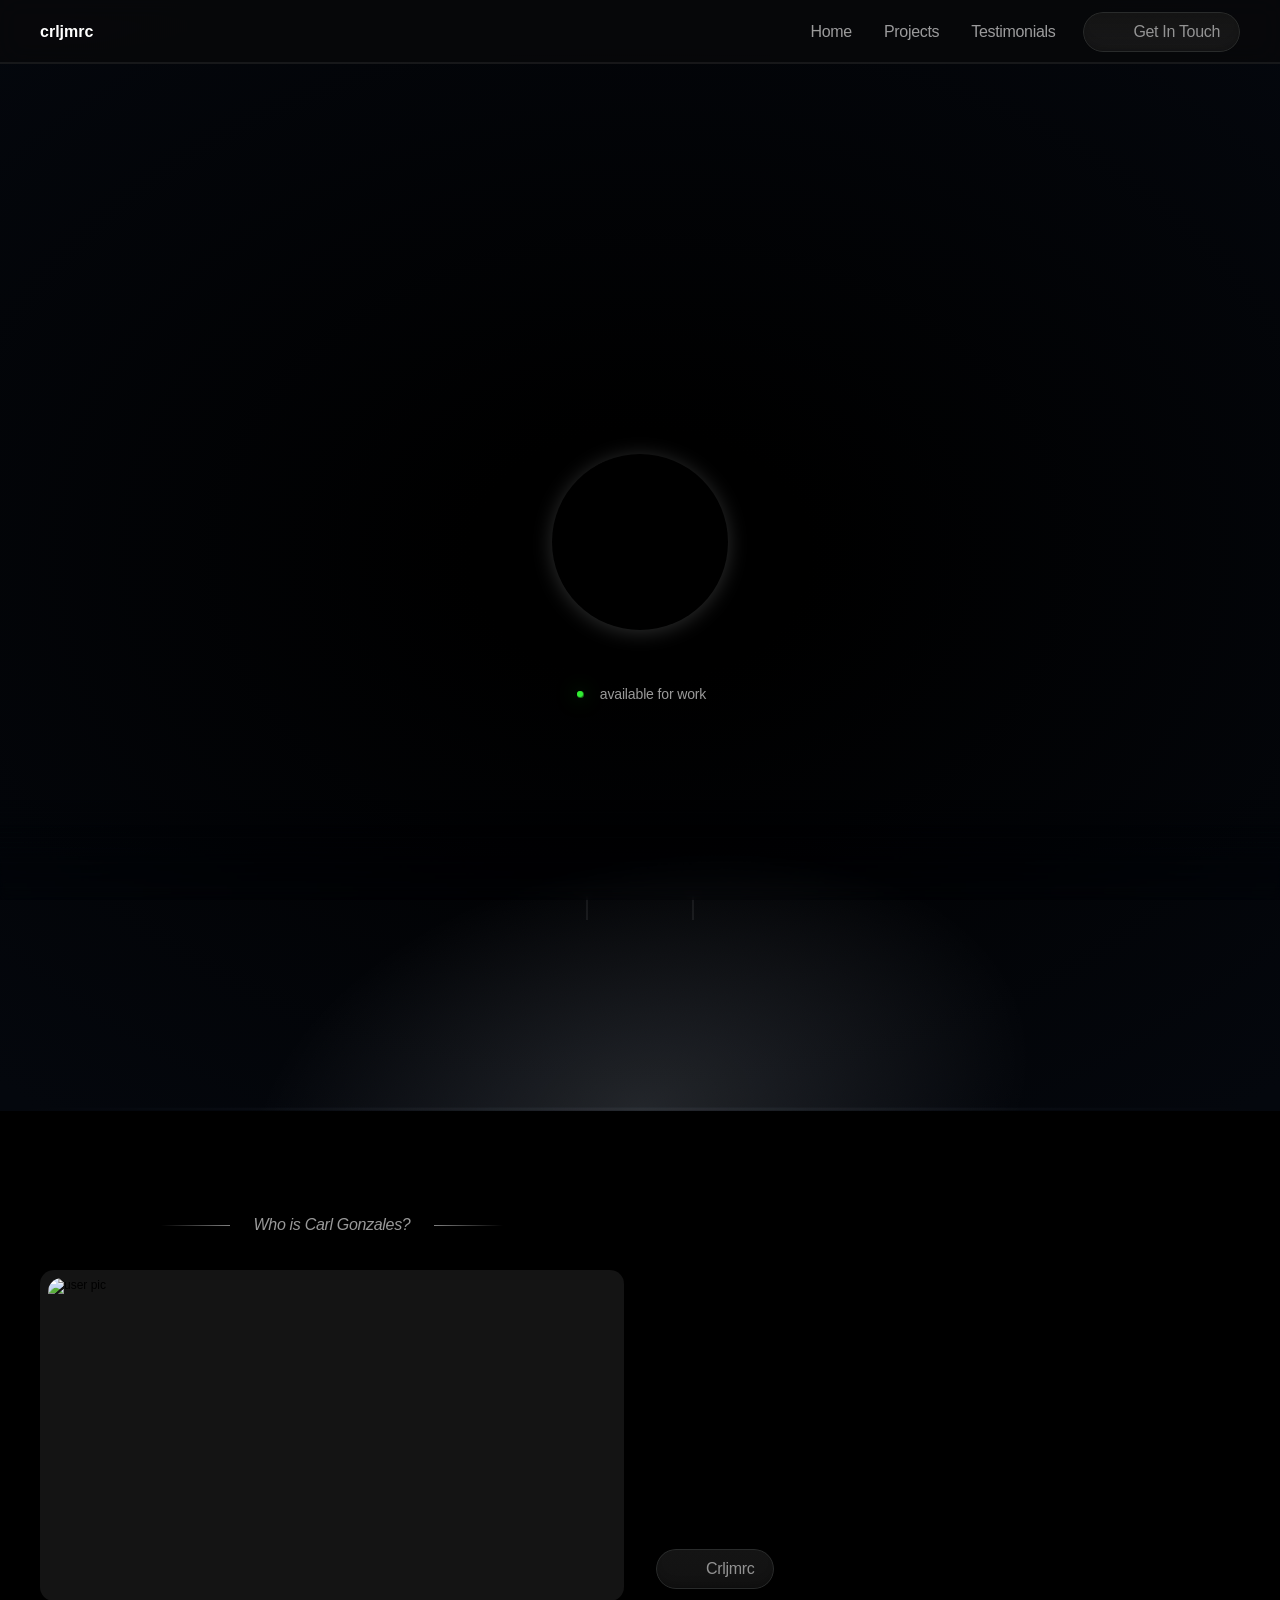
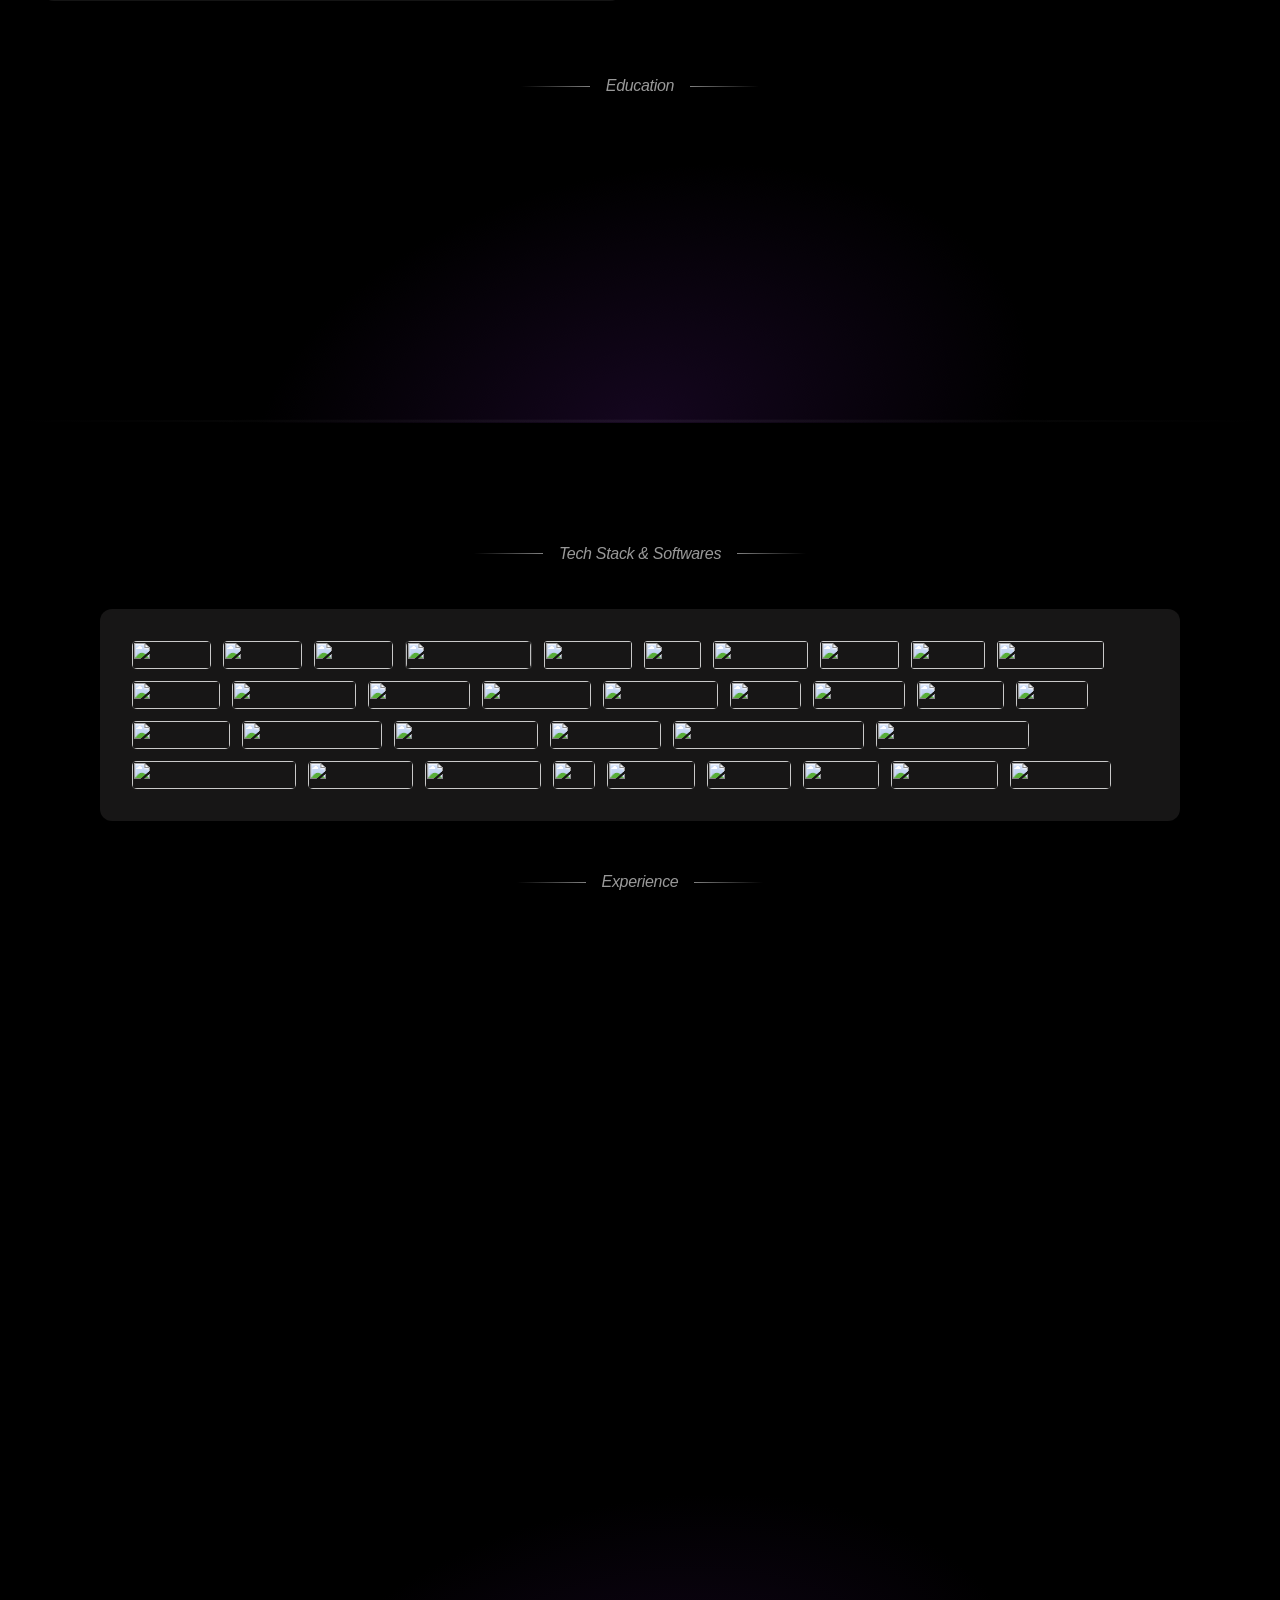
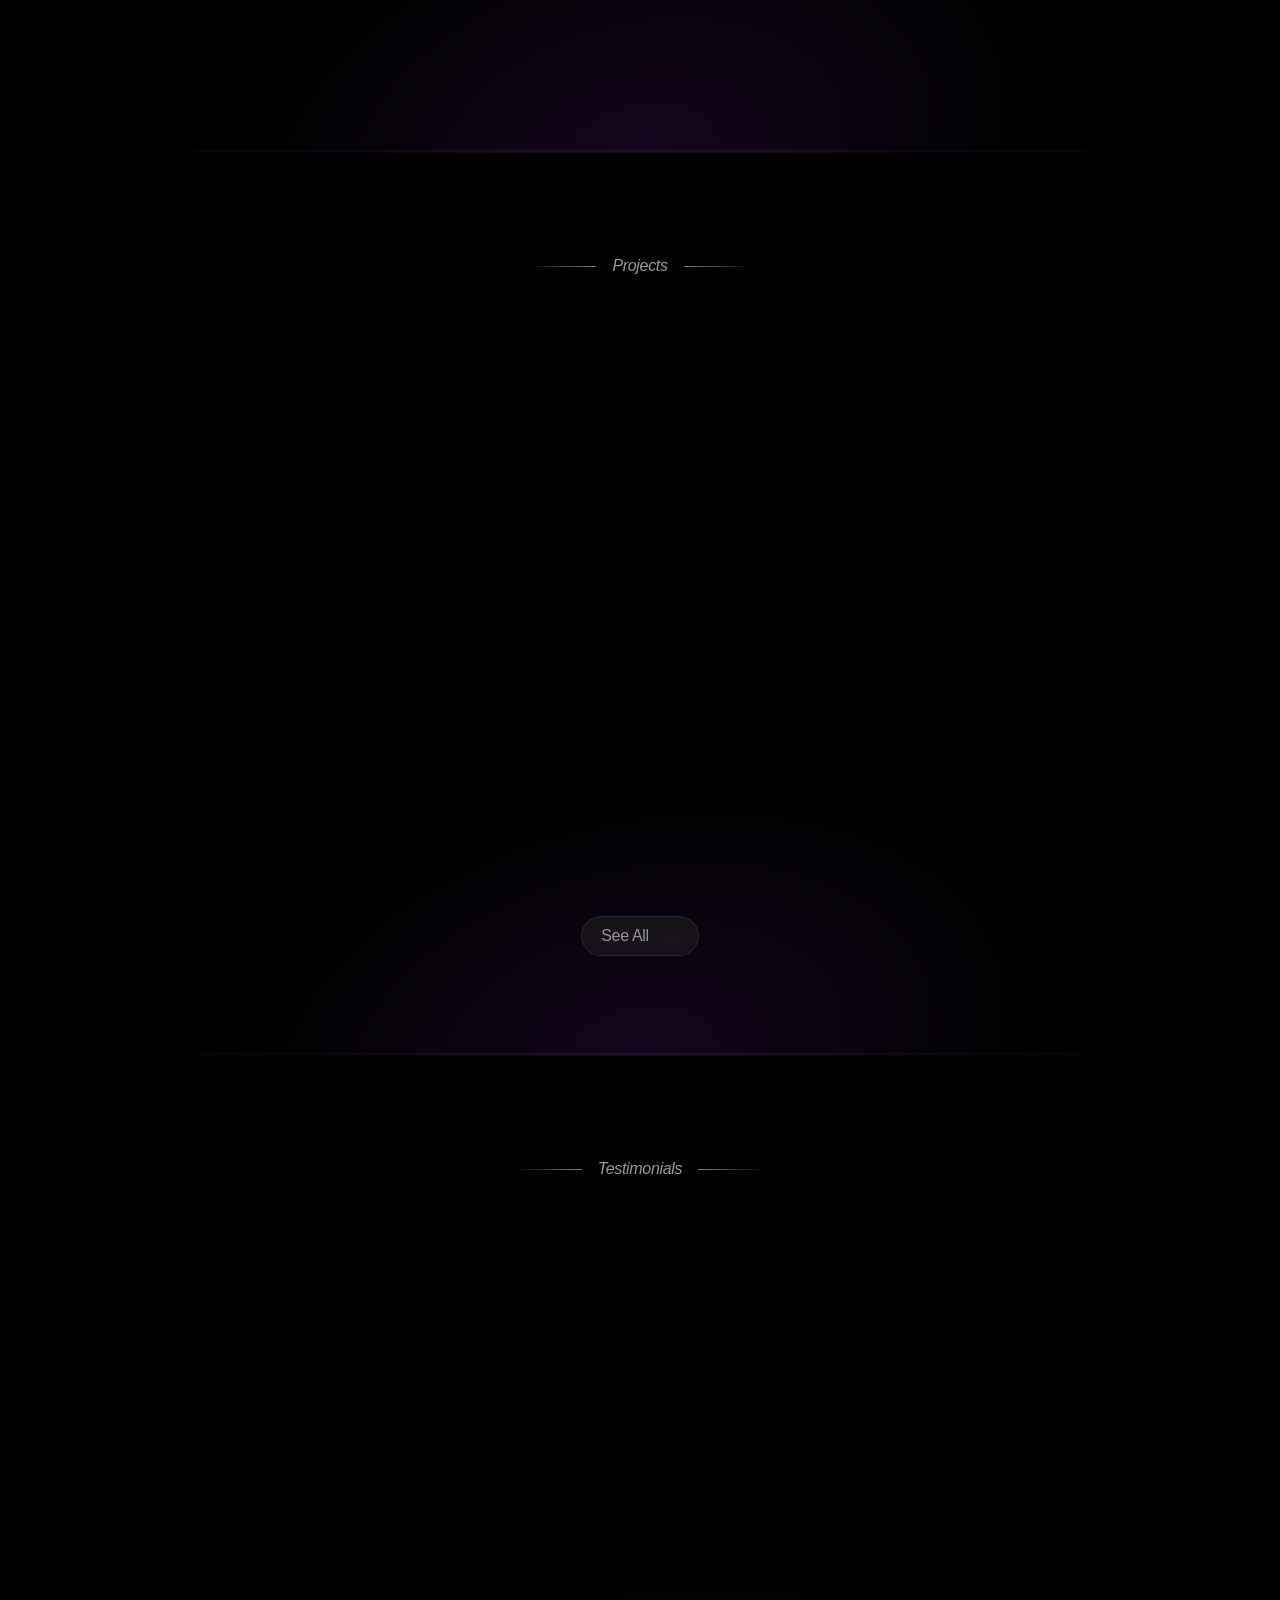
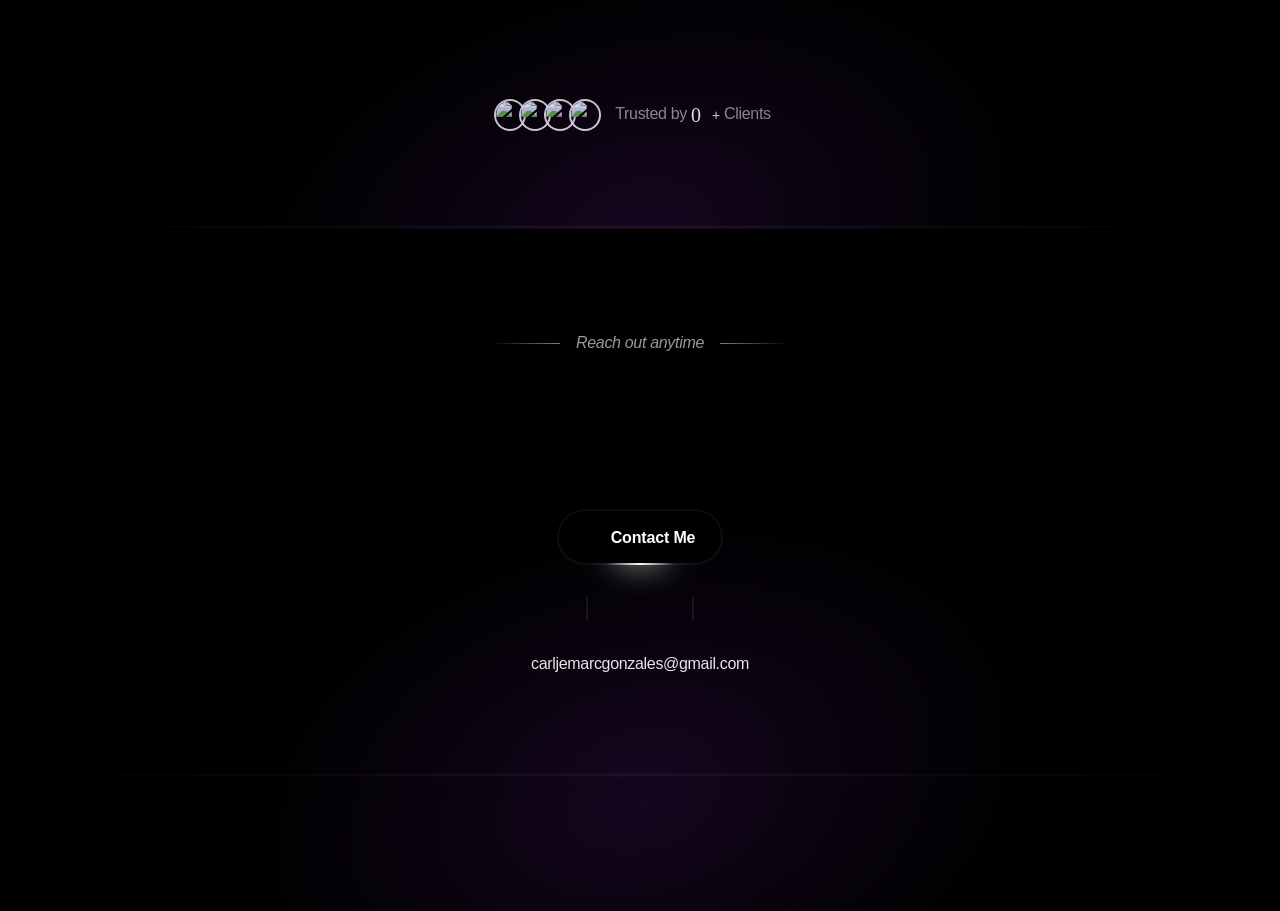
==== commit bda0bfb8: "Add files via upload" ====
--- a/index.html
+++ b/index.html
@@ -1,58 +1,56 @@
-
 <!doctype html>
-<!-- ✨ Built with Framer • https://www.framer.com/ -->
 <html lang="en">
 <head>
     <meta charset="utf-8">
+    
+    
+    
  
     <meta name="viewport" content="width=device-width">
     <meta name="generator" content="Framer f8e3bf6">
-   
+    <title>crljmrc</title>
     <meta name="description" content="A passionate computer engineer specializing in UI/UX, front-end, Android app development, and graphics design, as well as crafting intuitive digital experiences with creativity and innovation.">
-    <meta name="framer-search-index" content="https://framerusercontent.com/sites/5rxkuWfjhTetCAnY90CF0h/searchIndex-7WLbzOXJdaBa.json">
+    <meta name="framer-search-index" content="https://framerusercontent.com/sites/5rxkuWfjhTetCAnY90CF0h/searchIndex-v5DMwH7QEzmh.json">
     <meta name="framer-html-plugin" content="disable">
     <link href="https://framerusercontent.com/images/LIO0T1HbA5w05I2bkzTOpfcyMjA.png" rel="icon" media="(prefers-color-scheme: light)">
     <link href="https://framerusercontent.com/images/LIO0T1HbA5w05I2bkzTOpfcyMjA.png" rel="icon" media="(prefers-color-scheme: dark)">
-   
+ 
     <meta property="og:type" content="website">
     <meta property="og:title" content="crljmrc">
     <meta property="og:description" content="A passionate computer engineer specializing in UI/UX, front-end, Android app development, and graphics design, as well as crafting intuitive digital experiences with creativity and innovation.">
     <meta property="og:image" content="https://framerusercontent.com/images/fzuqQFolKTvM0pzx71Gd3BBh3Ns.png">
- 
+   
     <meta name="twitter:card" content="summary_large_image">
     <meta name="twitter:title" content="crljmrc">
     <meta name="twitter:description" content="A passionate computer engineer specializing in UI/UX, front-end, Android app development, and graphics design, as well as crafting intuitive digital experiences with creativity and innovation.">
     <meta name="twitter:image" content="https://framerusercontent.com/images/fzuqQFolKTvM0pzx71Gd3BBh3Ns.png">
     
     <link href="https://fonts.gstatic.com" rel="preconnect" crossorigin>
-    <meta name="robots" content="max-image-preview:large"><link rel="canonical" href="https://carljemarc.framer.website/"><meta property="og:url" content="https://carljemarc.framer.website/"><style data-framer-breakpoint-css>@media(min-width: 1280px){.hidden-72rtr7{display:none!important}}@media(min-width: 810px) and (max-width: 1279px){.hidden-7lwtj4{display:none!important}}@media(max-width: 809px){.hidden-upi8ji{display:none!important}}</style><style data-framer-css-ssr-minified data-framer-components="framer-lib-cursors-host framer-eQ09G PropertyOverrides framer-jNx6v framer-d18Gl framer-mupIC framer-eCF0R framer-zvTCt framer-NyDMH framer-0eQ6S framer-FFLT7 framer-k1flb framer-b9Kqb framer-9eYYw framer-2g2iN framer-xufW5 framer-yK4R5 framer-UCRTy framer-wDwja framer-oqlZn">html,body,#main{margin:0;padding:0;box-sizing:border-box}:root{-webkit-font-smoothing:antialiased;-moz-osx-font-smoothing:grayscale}*{box-sizing:border-box;-webkit-font-smoothing:inherit}h1,h2,h3,h4,h5,h6,p,figure{margin:0}body,input,textarea,select,button{font-size:12px;font-family:sans-serif}body{--token-a85af9cb-7834-4006-a277-2dd1295ae376: rgb(255, 255, 255);--token-eb09dbbf-ef85-4b7f-81a5-44e9b062efb7: rgb(0, 0, 0);--token-f195ea74-7512-4096-8d91-0e7c7e10d0ab: rgba(255, 255, 255, .6);--token-a2d601b2-39bf-470a-bb5f-61bc109d99fd: rgba(255, 255, 255, .9);--token-5970a3c6-0f13-482e-8fb6-b8cb7d627b04: rgba(255, 255, 255, .07);--token-f213e283-24d0-40a3-a2dc-bca1da07b971: rgb(20, 20, 20);--token-4e6adbd8-4eb9-420a-b4f6-0d1bb0e81bd6: rgba(8, 9, 10, .75);--token-c3ec1ecf-ac54-4e5c-8f87-8070cb91f239: rgb(129, 79, 255)}#__framer-badge-container{position:fixed;bottom:0;padding:20px;width:100%;display:flex;justify-content:right;pointer-events:none;z-index:314159}.__framer-badge{pointer-events:auto}@font-face{font-family:"Instrument Serif";font-style:italic;font-weight:400;font-display:swap;src:url(https://fonts.gstatic.com/s/instrumentserif/v4/jizHRFtNs2ka5fXjeivQ4LroWlx-6zAjgn7MsNo.woff2) format("woff2");unicode-range:U+0100-02BA,U+02BD-02C5,U+02C7-02CC,U+02CE-02D7,U+02DD-02FF,U+0304,U+0308,U+0329,U+1D00-1DBF,U+1E00-1E9F,U+1EF2-1EFF,U+2020,U+20A0-20AB,U+20AD-20C0,U+2113,U+2C60-2C7F,U+A720-A7FF}@font-face{font-family:"Instrument Serif";font-style:italic;font-weight:400;font-display:swap;src:url(https://fonts.gstatic.com/s/instrumentserif/v4/jizHRFtNs2ka5fXjeivQ4LroWlx-6zAjjH7M.woff2) format("woff2");unicode-range:U+0000-00FF,U+0131,U+0152-0153,U+02BB-02BC,U+02C6,U+02DA,U+02DC,U+0304,U+0308,U+0329,U+2000-206F,U+20AC,U+2122,U+2191,U+2193,U+2212,U+2215,U+FEFF,U+FFFD}@font-face{font-family:Inter;font-style:italic;font-weight:600;font-display:swap;src:url(https://fonts.gstatic.com/s/inter/v19/UcCM3FwrK3iLTcvneQg7Ca725JhhKnNqk4j1ebLhAm8SrXTcB9xRh5WFo-4.woff2) format("woff2");unicode-range:U+0460-052F,U+1C80-1C8A,U+20B4,U+2DE0-2DFF,U+A640-A69F,U+FE2E-FE2F}@font-face{font-family:Inter;font-style:italic;font-weight:600;font-display:swap;src:url(https://fonts.gstatic.com/s/inter/v19/UcCM3FwrK3iLTcvneQg7Ca725JhhKnNqk4j1ebLhAm8SrXTcB9xRjpWFo-4.woff2) format("woff2");unicode-range:U+0301,U+0400-045F,U+0490-0491,U+04B0-04B1,U+2116}@font-face{font-family:Inter;font-style:italic;font-weight:600;font-display:swap;src:url(https://fonts.gstatic.com/s/inter/v19/UcCM3FwrK3iLTcvneQg7Ca725JhhKnNqk4j1ebLhAm8SrXTcB9xRhpWFo-4.woff2) format("woff2");unicode-range:U+1F00-1FFF}@font-face{font-family:Inter;font-style:italic;font-weight:600;font-display:swap;src:url(https://fonts.gstatic.com/s/inter/v19/UcCM3FwrK3iLTcvneQg7Ca725JhhKnNqk4j1ebLhAm8SrXTcB9xRiZWFo-4.woff2) format("woff2");unicode-range:U+0370-0377,U+037A-037F,U+0384-038A,U+038C,U+038E-03A1,U+03A3-03FF}@font-face{font-family:Inter;font-style:italic;font-weight:600;font-display:swap;src:url(https://fonts.gstatic.com/s/inter/v19/UcCM3FwrK3iLTcvneQg7Ca725JhhKnNqk4j1ebLhAm8SrXTcB9xRhZWFo-4.woff2) format("woff2");unicode-range:U+0102-0103,U+0110-0111,U+0128-0129,U+0168-0169,U+01A0-01A1,U+01AF-01B0,U+0300-0301,U+0303-0304,U+0308-0309,U+0323,U+0329,U+1EA0-1EF9,U+20AB}@font-face{font-family:Inter;font-style:italic;font-weight:600;font-display:swap;src:url(https://fonts.gstatic.com/s/inter/v19/UcCM3FwrK3iLTcvneQg7Ca725JhhKnNqk4j1ebLhAm8SrXTcB9xRhJWFo-4.woff2) format("woff2");unicode-range:U+0100-02BA,U+02BD-02C5,U+02C7-02CC,U+02CE-02D7,U+02DD-02FF,U+0304,U+0308,U+0329,U+1D00-1DBF,U+1E00-1E9F,U+1EF2-1EFF,U+2020,U+20A0-20AB,U+20AD-20C0,U+2113,U+2C60-2C7F,U+A720-A7FF}@font-face{font-family:Inter;font-style:italic;font-weight:600;font-display:swap;src:url(https://fonts.gstatic.com/s/inter/v19/UcCM3FwrK3iLTcvneQg7Ca725JhhKnNqk4j1ebLhAm8SrXTcB9xRipWF.woff2) format("woff2");unicode-range:U+0000-00FF,U+0131,U+0152-0153,U+02BB-02BC,U+02C6,U+02DA,U+02DC,U+0304,U+0308,U+0329,U+2000-206F,U+20AC,U+2122,U+2191,U+2193,U+2212,U+2215,U+FEFF,U+FFFD}@font-face{font-family:Plus Jakarta Sans;font-style:normal;font-weight:700;font-display:swap;src:url(https://fonts.gstatic.com/s/plusjakartasans/v11/LDIbaomQNQcsA88c7O9yZ4KMCoOg4IA6-91aHEjcWuA_Tkn9QB_VIKg.woff2) format("woff2");unicode-range:U+0460-052F,U+1C80-1C8A,U+20B4,U+2DE0-2DFF,U+A640-A69F,U+FE2E-FE2F}@font-face{font-family:Plus Jakarta Sans;font-style:normal;font-weight:700;font-display:swap;src:url(https://fonts.gstatic.com/s/plusjakartasans/v11/LDIbaomQNQcsA88c7O9yZ4KMCoOg4IA6-91aHEjcWuA_Tkn9Qh_VIKg.woff2) format("woff2");unicode-range:U+0102-0103,U+0110-0111,U+0128-0129,U+0168-0169,U+01A0-01A1,U+01AF-01B0,U+0300-0301,U+0303-0304,U+0308-0309,U+0323,U+0329,U+1EA0-1EF9,U+20AB}@font-face{font-family:Plus Jakarta Sans;font-style:normal;font-weight:700;font-display:swap;src:url(https://fonts.gstatic.com/s/plusjakartasans/v11/LDIbaomQNQcsA88c7O9yZ4KMCoOg4IA6-91aHEjcWuA_Tkn9Qx_VIKg.woff2) format("woff2");unicode-range:U+0100-02BA,U+02BD-02C5,U+02C7-02CC,U+02CE-02D7,U+02DD-02FF,U+0304,U+0308,U+0329,U+1D00-1DBF,U+1E00-1E9F,U+1EF2-1EFF,U+2020,U+20A0-20AB,U+20AD-20C0,U+2113,U+2C60-2C7F,U+A720-A7FF}@font-face{font-family:Plus Jakarta Sans;font-style:normal;font-weight:700;font-display:swap;src:url(https://fonts.gstatic.com/s/plusjakartasans/v11/LDIbaomQNQcsA88c7O9yZ4KMCoOg4IA6-91aHEjcWuA_Tkn9TR_V.woff2) format("woff2");unicode-range:U+0000-00FF,U+0131,U+0152-0153,U+02BB-02BC,U+02C6,U+02DA,U+02DC,U+0304,U+0308,U+0329,U+2000-206F,U+20AC,U+2122,U+2191,U+2193,U+2212,U+2215,U+FEFF,U+FFFD}@font-face{font-family:Inter;src:url(https://framerusercontent.com/assets/5A3Ce6C9YYmCjpQx9M4inSaKU.woff2);font-display:swap;font-style:normal;font-weight:500;unicode-range:U+0460-052F,U+1C80-1C88,U+20B4,U+2DE0-2DFF,U+A640-A69F,U+FE2E-FE2F}@font-face{font-family:Inter;src:url(https://framerusercontent.com/assets/Qx95Xyt0Ka3SGhinnbXIGpEIyP4.woff2);font-display:swap;font-style:normal;font-weight:500;unicode-range:U+0301,U+0400-045F,U+0490-0491,U+04B0-04B1,U+2116}@font-face{font-family:Inter;src:url(https://framerusercontent.com/assets/6mJuEAguuIuMog10gGvH5d3cl8.woff2);font-display:swap;font-style:normal;font-weight:500;unicode-range:U+1F00-1FFF}@font-face{font-family:Inter;src:url(https://framerusercontent.com/assets/xYYWaj7wCU5zSQH0eXvSaS19wo.woff2);font-display:swap;font-style:normal;font-weight:500;unicode-range:U+0370-03FF}@font-face{font-family:Inter;src:url(https://framerusercontent.com/assets/otTaNuNpVK4RbdlT7zDDdKvQBA.woff2);font-display:swap;font-style:normal;font-weight:500;unicode-range:U+0100-024F,U+0259,U+1E00-1EFF,U+2020,U+20A0-20AB,U+20AD-20CF,U+2113,U+2C60-2C7F,U+A720-A7FF}@font-face{font-family:Inter;src:url(https://framerusercontent.com/assets/d3tHnaQIAeqiE5hGcRw4mmgWYU.woff2);font-display:swap;font-style:normal;font-weight:500;unicode-range:U+0000-00FF,U+0131,U+0152-0153,U+02BB-02BC,U+02C6,U+02DA,U+02DC,U+2000-206F,U+2074,U+20AC,U+2122,U+2191,U+2193,U+2212,U+2215,U+FEFF,U+FFFD}@font-face{font-family:Inter;src:url(https://framerusercontent.com/assets/DolVirEGb34pEXEp8t8FQBSK4.woff2);font-display:swap;font-style:normal;font-weight:500;unicode-range:U+0102-0103,U+0110-0111,U+0128-0129,U+0168-0169,U+01A0-01A1,U+01AF-01B0,U+1EA0-1EF9,U+20AB}@font-face{font-family:Inter;src:url(https://framerusercontent.com/assets/hyOgCu0Xnghbimh0pE8QTvtt2AU.woff2);font-display:swap;font-style:normal;font-weight:600;unicode-range:U+0460-052F,U+1C80-1C88,U+20B4,U+2DE0-2DFF,U+A640-A69F,U+FE2E-FE2F}@font-face{font-family:Inter;src:url(https://framerusercontent.com/assets/NeGmSOXrPBfEFIy5YZeHq17LEDA.woff2);font-display:swap;font-style:normal;font-weight:600;unicode-range:U+0301,U+0400-045F,U+0490-0491,U+04B0-04B1,U+2116}@font-face{font-family:Inter;src:url(https://framerusercontent.com/assets/oYaAX5himiTPYuN8vLWnqBbfD2s.woff2);font-display:swap;font-style:normal;font-weight:600;unicode-range:U+1F00-1FFF}@font-face{font-family:Inter;src:url(https://framerusercontent.com/assets/lEJLP4R0yuCaMCjSXYHtJw72M.woff2);font-display:swap;font-style:normal;font-weight:600;unicode-range:U+0370-03FF}@font-face{font-family:Inter;src:url(https://framerusercontent.com/assets/cRJyLNuTJR5jbyKzGi33wU9cqIQ.woff2);font-display:swap;font-style:normal;font-weight:600;unicode-range:U+0100-024F,U+0259,U+1E00-1EFF,U+2020,U+20A0-20AB,U+20AD-20CF,U+2113,U+2C60-2C7F,U+A720-A7FF}@font-face{font-family:Inter;src:url(https://framerusercontent.com/assets/1ZFS7N918ojhhd0nQWdj3jz4w.woff2);font-display:swap;font-style:normal;font-weight:600;unicode-range:U+0000-00FF,U+0131,U+0152-0153,U+02BB-02BC,U+02C6,U+02DA,U+02DC,U+2000-206F,U+2074,U+20AC,U+2122,U+2191,U+2193,U+2212,U+2215,U+FEFF,U+FFFD}@font-face{font-family:Inter;src:url(https://framerusercontent.com/assets/A0Wcc7NgXMjUuFdquHDrIZpzZw0.woff2);font-display:swap;font-style:normal;font-weight:600;unicode-range:U+0102-0103,U+0110-0111,U+0128-0129,U+0168-0169,U+01A0-01A1,U+01AF-01B0,U+1EA0-1EF9,U+20AB}@font-face{font-family:Inter;src:url(https://framerusercontent.com/assets/5vvr9Vy74if2I6bQbJvbw7SY1pQ.woff2);font-display:swap;font-style:normal;font-weight:400;unicode-range:U+0460-052F,U+1C80-1C88,U+20B4,U+2DE0-2DFF,U+A640-A69F,U+FE2E-FE2F}@font-face{font-family:Inter;src:url(https://framerusercontent.com/assets/EOr0mi4hNtlgWNn9if640EZzXCo.woff2);font-display:swap;font-style:normal;font-weight:400;unicode-range:U+0301,U+0400-045F,U+0490-0491,U+04B0-04B1,U+2116}@font-face{font-family:Inter;src:url(https://framerusercontent.com/assets/Y9k9QrlZAqio88Klkmbd8VoMQc.woff2);font-display:swap;font-style:normal;font-weight:400;unicode-range:U+1F00-1FFF}@font-face{font-family:Inter;src:url(https://framerusercontent.com/assets/OYrD2tBIBPvoJXiIHnLoOXnY9M.woff2);font-display:swap;font-style:normal;font-weight:400;unicode-range:U+0370-03FF}@font-face{font-family:Inter;src:url(https://framerusercontent.com/assets/JeYwfuaPfZHQhEG8U5gtPDZ7WQ.woff2);font-display:swap;font-style:normal;font-weight:400;unicode-range:U+0100-024F,U+0259,U+1E00-1EFF,U+2020,U+20A0-20AB,U+20AD-20CF,U+2113,U+2C60-2C7F,U+A720-A7FF}@font-face{font-family:Inter;src:url(https://framerusercontent.com/assets/vQyevYAyHtARFwPqUzQGpnDs.woff2);font-display:swap;font-style:normal;font-weight:400;unicode-range:U+0000-00FF,U+0131,U+0152-0153,U+02BB-02BC,U+02C6,U+02DA,U+02DC,U+2000-206F,U+2074,U+20AC,U+2122,U+2191,U+2193,U+2212,U+2215,U+FEFF,U+FFFD}@font-face{font-family:Inter;src:url(https://framerusercontent.com/assets/b6Y37FthZeALduNqHicBT6FutY.woff2);font-display:swap;font-style:normal;font-weight:400;unicode-range:U+0102-0103,U+0110-0111,U+0128-0129,U+0168-0169,U+01A0-01A1,U+01AF-01B0,U+1EA0-1EF9,U+20AB}@font-face{font-family:Inter;src:url(https://framerusercontent.com/assets/CfMzU8w2e7tHgF4T4rATMPuWosA.woff2);font-display:swap;font-style:italic;font-weight:400;unicode-range:U+0460-052F,U+1C80-1C88,U+20B4,U+2DE0-2DFF,U+A640-A69F,U+FE2E-FE2F}@font-face{font-family:Inter;src:url(https://framerusercontent.com/assets/867QObYax8ANsfX4TGEVU9YiCM.woff2);font-display:swap;font-style:italic;font-weight:400;unicode-range:U+0301,U+0400-045F,U+0490-0491,U+04B0-04B1,U+2116}@font-face{font-family:Inter;src:url(https://framerusercontent.com/assets/Oyn2ZbENFdnW7mt2Lzjk1h9Zb9k.woff2);font-display:swap;font-style:italic;font-weight:400;unicode-range:U+1F00-1FFF}@font-face{font-family:Inter;src:url(https://framerusercontent.com/assets/cdAe8hgZ1cMyLu9g005pAW3xMo.woff2);font-display:swap;font-style:italic;font-weight:400;unicode-range:U+0370-03FF}@font-face{font-family:Inter;src:url(https://framerusercontent.com/assets/DOfvtmE1UplCq161m6Hj8CSQYg.woff2);font-display:swap;font-style:italic;font-weight:400;unicode-range:U+0100-024F,U+0259,U+1E00-1EFF,U+2020,U+20A0-20AB,U+20AD-20CF,U+2113,U+2C60-2C7F,U+A720-A7FF}@font-face{font-family:Inter;src:url(https://framerusercontent.com/assets/vFzuJY0c65av44uhEKB6vyjFMg.woff2);font-display:swap;font-style:italic;font-weight:400;unicode-range:U+0000-00FF,U+0131,U+0152-0153,U+02BB-02BC,U+02C6,U+02DA,U+02DC,U+2000-206F,U+2074,U+20AC,U+2122,U+2191,U+2193,U+2212,U+2215,U+FEFF,U+FFFD}@font-face{font-family:Inter;src:url(https://framerusercontent.com/assets/tKtBcDnBMevsEEJKdNGhhkLzYo.woff2);font-display:swap;font-style:italic;font-weight:400;unicode-range:U+0102-0103,U+0110-0111,U+0128-0129,U+0168-0169,U+01A0-01A1,U+01AF-01B0,U+1EA0-1EF9,U+20AB}@font-face{font-family:Inter;src:url(https://framerusercontent.com/assets/DpPBYI0sL4fYLgAkX8KXOPVt7c.woff2);font-display:swap;font-style:normal;font-weight:700;unicode-range:U+0460-052F,U+1C80-1C88,U+20B4,U+2DE0-2DFF,U+A640-A69F,U+FE2E-FE2F}@font-face{font-family:Inter;src:url(https://framerusercontent.com/assets/4RAEQdEOrcnDkhHiiCbJOw92Lk.woff2);font-display:swap;font-style:normal;font-weight:700;unicode-range:U+0301,U+0400-045F,U+0490-0491,U+04B0-04B1,U+2116}@font-face{font-family:Inter;src:url(https://framerusercontent.com/assets/1K3W8DizY3v4emK8Mb08YHxTbs.woff2);font-display:swap;font-style:normal;font-weight:700;unicode-range:U+1F00-1FFF}@font-face{font-family:Inter;src:url(https://framerusercontent.com/assets/tUSCtfYVM1I1IchuyCwz9gDdQ.woff2);font-display:swap;font-style:normal;font-weight:700;unicode-range:U+0370-03FF}@font-face{font-family:Inter;src:url(https://framerusercontent.com/assets/VgYFWiwsAC5OYxAycRXXvhze58.woff2);font-display:swap;font-style:normal;font-weight:700;unicode-range:U+0100-024F,U+0259,U+1E00-1EFF,U+2020,U+20A0-20AB,U+20AD-20CF,U+2113,U+2C60-2C7F,U+A720-A7FF}@font-face{font-family:Inter;src:url(https://framerusercontent.com/assets/DXD0Q7LSl7HEvDzucnyLnGBHM.woff2);font-display:swap;font-style:normal;font-weight:700;unicode-range:U+0000-00FF,U+0131,U+0152-0153,U+02BB-02BC,U+02C6,U+02DA,U+02DC,U+2000-206F,U+2074,U+20AC,U+2122,U+2191,U+2193,U+2212,U+2215,U+FEFF,U+FFFD}@font-face{font-family:Inter;src:url(https://framerusercontent.com/assets/GIryZETIX4IFypco5pYZONKhJIo.woff2);font-display:swap;font-style:normal;font-weight:700;unicode-range:U+0102-0103,U+0110-0111,U+0128-0129,U+0168-0169,U+01A0-01A1,U+01AF-01B0,U+1EA0-1EF9,U+20AB}@font-face{font-family:Inter;src:url(https://framerusercontent.com/assets/H89BbHkbHDzlxZzxi8uPzTsp90.woff2);font-display:swap;font-style:italic;font-weight:700;unicode-range:U+0460-052F,U+1C80-1C88,U+20B4,U+2DE0-2DFF,U+A640-A69F,U+FE2E-FE2F}@font-face{font-family:Inter;src:url(https://framerusercontent.com/assets/u6gJwDuwB143kpNK1T1MDKDWkMc.woff2);font-display:swap;font-style:italic;font-weight:700;unicode-range:U+0301,U+0400-045F,U+0490-0491,U+04B0-04B1,U+2116}@font-face{font-family:Inter;src:url(https://framerusercontent.com/assets/43sJ6MfOPh1LCJt46OvyDuSbA6o.woff2);font-display:swap;font-style:italic;font-weight:700;unicode-range:U+1F00-1FFF}@font-face{font-family:Inter;src:url(https://framerusercontent.com/assets/wccHG0r4gBDAIRhfHiOlq6oEkqw.woff2);font-display:swap;font-style:italic;font-weight:700;unicode-range:U+0370-03FF}@font-face{font-family:Inter;src:url(https://framerusercontent.com/assets/WZ367JPwf9bRW6LdTHN8rXgSjw.woff2);font-display:swap;font-style:italic;font-weight:700;unicode-range:U+0100-024F,U+0259,U+1E00-1EFF,U+2020,U+20A0-20AB,U+20AD-20CF,U+2113,U+2C60-2C7F,U+A720-A7FF}@font-face{font-family:Inter;src:url(https://framerusercontent.com/assets/QxmhnWTzLtyjIiZcfaLIJ8EFBXU.woff2);font-display:swap;font-style:italic;font-weight:700;unicode-range:U+0000-00FF,U+0131,U+0152-0153,U+02BB-02BC,U+02C6,U+02DA,U+02DC,U+2000-206F,U+2074,U+20AC,U+2122,U+2191,U+2193,U+2212,U+2215,U+FEFF,U+FFFD}@font-face{font-family:Inter;src:url(https://framerusercontent.com/assets/2A4Xx7CngadFGlVV4xrO06OBHY.woff2);font-display:swap;font-style:italic;font-weight:700;unicode-range:U+0102-0103,U+0110-0111,U+0128-0129,U+0168-0169,U+01A0-01A1,U+01AF-01B0,U+1EA0-1EF9,U+20AB}@font-face{font-family:Inter;src:url(https://framerusercontent.com/assets/khkJkwSL66WFg8SX6Wa726c.woff2);font-display:swap;font-style:italic;font-weight:500;unicode-range:U+0460-052F,U+1C80-1C88,U+20B4,U+2DE0-2DFF,U+A640-A69F,U+FE2E-FE2F}@font-face{font-family:Inter;src:url(https://framerusercontent.com/assets/0E7IMbDzcGABpBwwqNEt60wU0w.woff2);font-display:swap;font-style:italic;font-weight:500;unicode-range:U+0301,U+0400-045F,U+0490-0491,U+04B0-04B1,U+2116}@font-face{font-family:Inter;src:url(https://framerusercontent.com/assets/NTJ0nQgIF0gcDelS14zQ9NR9Q.woff2);font-display:swap;font-style:italic;font-weight:500;unicode-range:U+1F00-1FFF}@font-face{font-family:Inter;src:url(https://framerusercontent.com/assets/QrcNhgEPfRl0LS8qz5Ln8olanl8.woff2);font-display:swap;font-style:italic;font-weight:500;unicode-range:U+0370-03FF}@font-face{font-family:Inter;src:url(https://framerusercontent.com/assets/JEXmejW8mXOYMtt0hyRg811kHac.woff2);font-display:swap;font-style:italic;font-weight:500;unicode-range:U+0100-024F,U+0259,U+1E00-1EFF,U+2020,U+20A0-20AB,U+20AD-20CF,U+2113,U+2C60-2C7F,U+A720-A7FF}@font-face{font-family:Inter;src:url(https://framerusercontent.com/assets/ksvR4VsLksjpSwnC2fPgHRNMw.woff2);font-display:swap;font-style:italic;font-weight:500;unicode-range:U+0000-00FF,U+0131,U+0152-0153,U+02BB-02BC,U+02C6,U+02DA,U+02DC,U+2000-206F,U+2074,U+20AC,U+2122,U+2191,U+2193,U+2212,U+2215,U+FEFF,U+FFFD}@font-face{font-family:Inter;src:url(https://framerusercontent.com/assets/uy9s0iWuxiNnVt8EpTI3gzohpwo.woff2);font-display:swap;font-style:italic;font-weight:500;unicode-range:U+0102-0103,U+0110-0111,U+0128-0129,U+0168-0169,U+01A0-01A1,U+01AF-01B0,U+1EA0-1EF9,U+20AB}@font-face{font-family:Inter;src:url(https://framerusercontent.com/assets/mkY5Sgyq51ik0AMrSBwhm9DJg.woff2);font-display:block;font-style:normal;font-weight:900;unicode-range:U+0460-052F,U+1C80-1C88,U+20B4,U+2DE0-2DFF,U+A640-A69F,U+FE2E-FE2F}@font-face{font-family:Inter;src:url(https://framerusercontent.com/assets/X5hj6qzcHUYv7h1390c8Rhm6550.woff2);font-display:block;font-style:normal;font-weight:900;unicode-range:U+0301,U+0400-045F,U+0490-0491,U+04B0-04B1,U+2116}@font-face{font-family:Inter;src:url(https://framerusercontent.com/assets/gQhNpS3tN86g8RcVKYUUaKt2oMQ.woff2);font-display:block;font-style:normal;font-weight:900;unicode-range:U+1F00-1FFF}@font-face{font-family:Inter;src:url(https://framerusercontent.com/assets/cugnVhSraaRyANCaUtI5FV17wk.woff2);font-display:block;font-style:normal;font-weight:900;unicode-range:U+0370-03FF}@font-face{font-family:Inter;src:url(https://framerusercontent.com/assets/5HcVoGak8k5agFJSaKa4floXVu0.woff2);font-display:block;font-style:normal;font-weight:900;unicode-range:U+0100-024F,U+0259,U+1E00-1EFF,U+2020,U+20A0-20AB,U+20AD-20CF,U+2113,U+2C60-2C7F,U+A720-A7FF}@font-face{font-family:Inter;src:url(https://framerusercontent.com/assets/jn4BtSPLlS0NDp1KiFAtFKiiY0o.woff2);font-display:block;font-style:normal;font-weight:900;unicode-range:U+0000-00FF,U+0131,U+0152-0153,U+02BB-02BC,U+02C6,U+02DA,U+02DC,U+2000-206F,U+2074,U+20AC,U+2122,U+2191,U+2193,U+2212,U+2215,U+FEFF,U+FFFD}@font-face{font-family:Inter;src:url(https://framerusercontent.com/assets/P2Bw01CtL0b9wqygO0sSVogWbo.woff2);font-display:block;font-style:normal;font-weight:900;unicode-range:U+0102-0103,U+0110-0111,U+0128-0129,U+0168-0169,U+01A0-01A1,U+01AF-01B0,U+1EA0-1EF9,U+20AB}@font-face{font-family:Inter;src:url(https://framerusercontent.com/assets/05KsVHGDmqXSBXM4yRZ65P8i0s.woff2);font-display:block;font-style:italic;font-weight:900;unicode-range:U+0460-052F,U+1C80-1C88,U+20B4,U+2DE0-2DFF,U+A640-A69F,U+FE2E-FE2F}@font-face{font-family:Inter;src:url(https://framerusercontent.com/assets/ky8ovPukK4dJ1Pxq74qGhOqCYI.woff2);font-display:block;font-style:italic;font-weight:900;unicode-range:U+0301,U+0400-045F,U+0490-0491,U+04B0-04B1,U+2116}@font-face{font-family:Inter;src:url(https://framerusercontent.com/assets/vvNSqIj42qeQ2bvCRBIWKHscrc.woff2);font-display:block;font-style:italic;font-weight:900;unicode-range:U+1F00-1FFF}@font-face{font-family:Inter;src:url(https://framerusercontent.com/assets/3ZmXbBKToJifDV9gwcifVd1tEY.woff2);font-display:block;font-style:italic;font-weight:900;unicode-range:U+0370-03FF}@font-face{font-family:Inter;src:url(https://framerusercontent.com/assets/FNfhX3dt4ChuLJq2PwdlxHO7PU.woff2);font-display:block;font-style:italic;font-weight:900;unicode-range:U+0100-024F,U+0259,U+1E00-1EFF,U+2020,U+20A0-20AB,U+20AD-20CF,U+2113,U+2C60-2C7F,U+A720-A7FF}@font-face{font-family:Inter;src:url(https://framerusercontent.com/assets/g0c8vEViiXNlKAgI4Ymmk3Ig.woff2);font-display:block;font-style:italic;font-weight:900;unicode-range:U+0000-00FF,U+0131,U+0152-0153,U+02BB-02BC,U+02C6,U+02DA,U+02DC,U+2000-206F,U+2074,U+20AC,U+2122,U+2191,U+2193,U+2212,U+2215,U+FEFF,U+FFFD}@font-face{font-family:Inter;src:url(https://framerusercontent.com/assets/efTfQcBJ53kM2pB1hezSZ3RDUFs.woff2);font-display:block;font-style:italic;font-weight:900;unicode-range:U+0102-0103,U+0110-0111,U+0128-0129,U+0168-0169,U+01A0-01A1,U+01AF-01B0,U+1EA0-1EF9,U+20AB}@font-face{font-family:Poppins;src:url(https://framerusercontent.com/third-party-assets/fontshare/wf/22GWRXQXMICIWABQXFWKIWZIILKO5JDJ/2BBKMSVLV5CSDOZ7HEEECOTKPOVVJOC3/RNFY4UJD36462ZMGEIC5I7KNE73BPOAU.woff2);font-display:block;font-style:normal;font-weight:900}@font-face{font-family:"Instrument Serif Placeholder";src:local("Times New Roman");ascent-override:117.87%;descent-override:36.91%;line-gap-override:0%;size-adjust:83.99%}@font-face{font-family:Inter Placeholder;src:local("Arial");ascent-override:89.79%;descent-override:22.36%;line-gap-override:0%;size-adjust:107.89%}@font-face{font-family:Plus Jakarta Sans Placeholder;src:local("Arial");ascent-override:98.16%;descent-override:20.99%;line-gap-override:0%;size-adjust:105.75%}body{--framer-will-change-override: none}@supports (background: -webkit-named-image(i)) and (not (grid-template-rows: subgrid)){body{--framer-will-change-override: transform}}[data-framer-component-type]{position:absolute}[data-framer-component-type=Text]{cursor:inherit}[data-framer-component-text-autosized] *{white-space:pre}[data-framer-component-type=Text]>*{text-align:var(--framer-text-alignment, start)}[data-framer-component-type=Text] span span,[data-framer-component-type=Text] p span,[data-framer-component-type=Text] h1 span,[data-framer-component-type=Text] h2 span,[data-framer-component-type=Text] h3 span,[data-framer-component-type=Text] h4 span,[data-framer-component-type=Text] h5 span,[data-framer-component-type=Text] h6 span{display:block}[data-framer-component-type=Text] span span span,[data-framer-component-type=Text] p span span,[data-framer-component-type=Text] h1 span span,[data-framer-component-type=Text] h2 span span,[data-framer-component-type=Text] h3 span span,[data-framer-component-type=Text] h4 span span,[data-framer-component-type=Text] h5 span span,[data-framer-component-type=Text] h6 span span{display:unset}[data-framer-component-type=Text] div div span,[data-framer-component-type=Text] a div span,[data-framer-component-type=Text] span span span,[data-framer-component-type=Text] p span span,[data-framer-component-type=Text] h1 span span,[data-framer-component-type=Text] h2 span span,[data-framer-component-type=Text] h3 span span,[data-framer-component-type=Text] h4 span span,[data-framer-component-type=Text] h5 span span,[data-framer-component-type=Text] h6 span span,[data-framer-component-type=Text] a{font-family:var(--font-family);font-style:var(--font-style);font-weight:min(calc(var(--framer-font-weight-increase, 0) + var(--font-weight, 400)),900);color:var(--text-color);letter-spacing:var(--letter-spacing);font-size:var(--font-size);text-transform:var(--text-transform);text-decoration:var(--text-decoration);line-height:var(--line-height)}[data-framer-component-type=Text] div div span,[data-framer-component-type=Text] a div span,[data-framer-component-type=Text] span span span,[data-framer-component-type=Text] p span span,[data-framer-component-type=Text] h1 span span,[data-framer-component-type=Text] h2 span span,[data-framer-component-type=Text] h3 span span,[data-framer-component-type=Text] h4 span span,[data-framer-component-type=Text] h5 span span,[data-framer-component-type=Text] h6 span span,[data-framer-component-type=Text] a{--font-family: var(--framer-font-family);--font-style: var(--framer-font-style);--font-weight: var(--framer-font-weight);--text-color: var(--framer-text-color);--letter-spacing: var(--framer-letter-spacing);--font-size: var(--framer-font-size);--text-transform: var(--framer-text-transform);--text-decoration: var(--framer-text-decoration);--line-height: var(--framer-line-height)}[data-framer-component-type=Text] a,[data-framer-component-type=Text] a div span,[data-framer-component-type=Text] a span span span,[data-framer-component-type=Text] a p span span,[data-framer-component-type=Text] a h1 span span,[data-framer-component-type=Text] a h2 span span,[data-framer-component-type=Text] a h3 span span,[data-framer-component-type=Text] a h4 span span,[data-framer-component-type=Text] a h5 span span,[data-framer-component-type=Text] a h6 span span{--font-family: var(--framer-link-font-family, var(--framer-font-family));--font-style: var(--framer-link-font-style, var(--framer-font-style));--font-weight: var(--framer-link-font-weight, var(--framer-font-weight));--text-color: var(--framer-link-text-color, var(--framer-text-color));--font-size: var(--framer-link-font-size, var(--framer-font-size));--text-transform: var(--framer-link-text-transform, var(--framer-text-transform));--text-decoration: var(--framer-link-text-decoration, var(--framer-text-decoration))}[data-framer-component-type=Text] a:hover,[data-framer-component-type=Text] a div span:hover,[data-framer-component-type=Text] a span span span:hover,[data-framer-component-type=Text] a p span span:hover,[data-framer-component-type=Text] a h1 span span:hover,[data-framer-component-type=Text] a h2 span span:hover,[data-framer-component-type=Text] a h3 span span:hover,[data-framer-component-type=Text] a h4 span span:hover,[data-framer-component-type=Text] a h5 span span:hover,[data-framer-component-type=Text] a h6 span span:hover{--font-family: var(--framer-link-hover-font-family, var(--framer-link-font-family, var(--framer-font-family)));--font-style: var(--framer-link-hover-font-style, var(--framer-link-font-style, var(--framer-font-style)));--font-weight: var(--framer-link-hover-font-weight, var(--framer-link-font-weight, var(--framer-font-weight)));--text-color: var(--framer-link-hover-text-color, var(--framer-link-text-color, var(--framer-text-color)));--font-size: var(--framer-link-hover-font-size, var(--framer-link-font-size, var(--framer-font-size)));--text-transform: var(--framer-link-hover-text-transform, var(--framer-link-text-transform, var(--framer-text-transform)));--text-decoration: var(--framer-link-hover-text-decoration, var(--framer-link-text-decoration, var(--framer-text-decoration)))}[data-framer-component-type=Text].isCurrent a,[data-framer-component-type=Text].isCurrent a div span,[data-framer-component-type=Text].isCurrent a span span span,[data-framer-component-type=Text].isCurrent a p span span,[data-framer-component-type=Text].isCurrent a h1 span span,[data-framer-component-type=Text].isCurrent a h2 span span,[data-framer-component-type=Text].isCurrent a h3 span span,[data-framer-component-type=Text].isCurrent a h4 span span,[data-framer-component-type=Text].isCurrent a h5 span span,[data-framer-component-type=Text].isCurrent a h6 span span{--font-family: var(--framer-link-current-font-family, var(--framer-link-font-family, var(--framer-font-family)));--font-style: var(--framer-link-current-font-style, var(--framer-link-font-style, var(--framer-font-style)));--font-weight: var(--framer-link-current-font-weight, var(--framer-link-font-weight, var(--framer-font-weight)));--text-color: var(--framer-link-current-text-color, var(--framer-link-text-color, var(--framer-text-color)));--font-size: var(--framer-link-current-font-size, var(--framer-link-font-size, var(--framer-font-size)));--text-transform: var(--framer-link-current-text-transform, var(--framer-link-text-transform, var(--framer-text-transform)));--text-decoration: var(--framer-link-current-text-decoration, var(--framer-link-text-decoration, var(--framer-text-decoration)))}p.framer-text,div.framer-text,figure.framer-text,h1.framer-text,h2.framer-text,h3.framer-text,h4.framer-text,h5.framer-text,h6.framer-text,ol.framer-text,ul.framer-text{margin:0;padding:0}p.framer-text,div.framer-text,h1.framer-text,h2.framer-text,h3.framer-text,h4.framer-text,h5.framer-text,h6.framer-text,li.framer-text,ol.framer-text,ul.framer-text,span.framer-text:not([data-text-fill]){font-family:var(--framer-blockquote-font-family, var(--framer-font-family, Inter, Inter Placeholder, sans-serif));font-style:var(--framer-blockquote-font-style, var(--framer-font-style, normal));font-weight:var(--framer-blockquote-font-weight, var(--framer-font-weight, 400));color:var(--framer-blockquote-text-color, var(--framer-text-color, #000));font-size:calc(var(--framer-blockquote-font-size, var(--framer-font-size, 16px)) * var(--framer-font-size-scale, 1));letter-spacing:var(--framer-blockquote-letter-spacing, var(--framer-letter-spacing, 0));text-transform:var(--framer-blockquote-text-transform, var(--framer-text-transform, none));text-decoration:var(--framer-blockquote-text-decoration, var(--framer-text-decoration, none));line-height:var(--framer-blockquote-line-height, var(--framer-line-height, 1.2em));text-align:var(--framer-blockquote-text-alignment, var(--framer-text-alignment, start));-webkit-text-stroke-width:var(--framer-text-stroke-width, initial);-webkit-text-stroke-color:var(--framer-text-stroke-color, initial);-moz-font-feature-settings:var(--framer-font-open-type-features, initial);-webkit-font-feature-settings:var(--framer-font-open-type-features, initial);font-feature-settings:var(--framer-font-open-type-features, initial);font-variation-settings:var(--framer-font-variation-axes, normal);text-wrap:var(--framer-text-wrap-override, var(--framer-text-wrap))}@supports not (color: color(display-p3 1 1 1)){p.framer-text,div.framer-text,h1.framer-text,h2.framer-text,h3.framer-text,h4.framer-text,h5.framer-text,h6.framer-text,li.framer-text,ol.framer-text,ul.framer-text,span.framer-text:not([data-text-fill]){color:var(--framer-blockquote-text-color-rgb, var(--framer-blockquote-text-color, var(--framer-text-color-rgb, var(--framer-text-color, #000))));-webkit-text-stroke-color:var(--framer-text-stroke-color-rgb, var(--framer-text-stroke-color, initial))}}.framer-fit-text .framer-text{white-space:nowrap;white-space-collapse:preserve}strong.framer-text{font-family:var(--framer-blockquote-font-family-bold, var(--framer-font-family-bold));font-style:var(--framer-blockquote-font-style-bold, var(--framer-font-style-bold));font-weight:var(--framer-blockquote-font-weight-bold, var(--framer-font-weight-bold, bolder));font-variation-settings:var(--framer-blockquote-font-variation-axes-bold, var(--framer-font-variation-axes-bold))}em.framer-text{font-family:var(--framer-blockquote-font-family-italic, var(--framer-font-family-italic));font-style:var(--framer-blockquote-font-style-italic, var(--framer-font-style-italic, italic));font-weight:var(--framer-blockquote-font-weight-italic, var(--framer-font-weight-italic));font-variation-settings:var(--framer-blockquote-font-variation-axes-italic, var(--framer-font-variation-axes-italic))}em.framer-text>strong.framer-text{font-family:var(--framer-blockquote-font-family-bold-italic, var(--framer-font-family-bold-italic));font-style:var(--framer-blockquote-font-style-bold-italic, var(--framer-font-style-bold-italic, italic));font-weight:var(--framer-blockquote-font-weight-bold-italic, var(--framer-font-weight-bold-italic, bolder));font-variation-settings:var(--framer-blockquote-font-variation-axes-bold-italic, var(--framer-font-variation-axes-bold-italic))}p.framer-text:not(:first-child),div.framer-text:not(:first-child),h1.framer-text:not(:first-child),h2.framer-text:not(:first-child),h3.framer-text:not(:first-child),h4.framer-text:not(:first-child),h5.framer-text:not(:first-child),h6.framer-text:not(:first-child),ol.framer-text:not(:first-child),ul.framer-text:not(:first-child),blockquote.framer-text:not(:first-child),table.framer-text:not(:first-child),figure.framer-text:not(:first-child),.framer-image.framer-text:not(:first-child){margin-top:var(--framer-blockquote-paragraph-spacing, var(--framer-paragraph-spacing, 0))}li.framer-text>ul.framer-text:nth-child(2),li.framer-text>ol.framer-text:nth-child(2){margin-top:0}.framer-text[data-text-fill]{display:inline-block;background-clip:text;-webkit-background-clip:text;-webkit-text-fill-color:transparent;padding:max(0em,calc(calc(1.3em - var(--framer-blockquote-line-height, var(--framer-line-height, 1.3em))) / 2));margin:min(0em,calc(calc(1.3em - var(--framer-blockquote-line-height, var(--framer-line-height, 1.3em))) / -2))}code.framer-text,code.framer-text span.framer-text:not([data-text-fill]){font-family:var(--framer-code-font-family, var(--framer-font-family, Inter, Inter Placeholder, sans-serif));font-style:var(--framer-blockquote-font-style, var(--framer-code-font-style, var(--framer-font-style, normal)));font-weight:var(--framer-blockquote-font-weight, var(--framer-code-font-weight, var(--framer-font-weight, 400)));color:var(--framer-blockquote-text-color, var(--framer-code-text-color, var(--framer-text-color, #000)));font-size:calc(var(--framer-blockquote-font-size, var(--framer-font-size, 16px)) * var(--framer-font-size-scale, 1));letter-spacing:var(--framer-blockquote-letter-spacing, var(--framer-letter-spacing, 0));line-height:var(--framer-blockquote-line-height, var(--framer-line-height, 1.2em))}@supports not (color: color(display-p3 1 1 1)){code.framer-text,code.framer-text span.framer-text:not([data-text-fill]){color:var(--framer-blockquote-text-color-rgb, var(--framer-blockquote-text-color, var(--framer-code-text-color-rgb, var(--framer-code-text-color, var(--framer-text-color-rgb, var(--framer-text-color, #000))))))}}blockquote.framer-text{margin-block-start:initial;margin-block-end:initial;margin-inline-start:initial;margin-inline-end:initial;unicode-bidi:initial}a.framer-text,a.framer-text span.framer-text:not([data-text-fill]),span.framer-text[data-nested-link],span.framer-text[data-nested-link] span.framer-text:not([data-text-fill]){font-family:var(--framer-blockquote-font-family, var(--framer-link-font-family, var(--framer-font-family, Inter, Inter Placeholder, sans-serif)));font-style:var(--framer-blockquote-font-style, var(--framer-link-font-style, var(--framer-font-style, normal)));font-weight:var(--framer-blockquote-font-weight, var(--framer-link-font-weight, var(--framer-font-weight, 400)));color:var(--framer-blockquote-text-color, var(--framer-link-text-color, var(--framer-text-color, #000)));font-size:calc(var(--framer-blockquote-font-size, var(--framer-font-size, 16px)) * var(--framer-font-size-scale, 1));text-transform:var(--framer-blockquote-text-transform, var(--framer-link-text-transform, var(--framer-text-transform, none)));text-decoration:var(--framer-blockquote-text-decoration, var(--framer-link-text-decoration, var(--framer-text-decoration, none)));cursor:var(--framer-custom-cursors, pointer)}@supports not (color: color(display-p3 1 1 1)){a.framer-text,a.framer-text span.framer-text:not([data-text-fill]),span.framer-text[data-nested-link],span.framer-text[data-nested-link] span.framer-text:not([data-text-fill]){color:var(--framer-blockquote-text-color-rgb, var(--framer-blockquote-text-color, var(--framer-link-text-color-rgb, var(--framer-link-text-color, var(--framer-text-color-rgb, var(--framer-text-color, #000))))))}}code.framer-text a.framer-text,code.framer-text a.framer-text span.framer-text:not([data-text-fill]),code.framer-text span.framer-text[data-nested-link],code.framer-text span.framer-text[data-nested-link] span.framer-text:not([data-text-fill]){font-family:var(--framer-code-font-family, var(--framer-font-family, Inter, Inter Placeholder, sans-serif));font-style:var(--framer-blockquote-font-style, var(--framer-code-font-style, var(--framer-font-style, normal)));font-weight:var(--framer-blockquote-font-weight, var(--framer-code-font-weight, var(--framer-font-weight, 400)));color:var(--framer-blockquote-text-color, var(--framer-link-text-color, var(--framer-code-text-color, var(--framer-text-color, #000))));font-size:calc(var(--framer-blockquote-font-size, var(--framer-font-size, 16px)) * var(--framer-font-size-scale, 1))}@supports not (color: color(display-p3 1 1 1)){code.framer-text a.framer-text,code.framer-text a.framer-text span.framer-text:not([data-text-fill]),code.framer-text span.framer-text[data-nested-link],code.framer-text span.framer-text[data-nested-link] span.framer-text:not([data-text-fill]){color:var(--framer-blockquote-text-color-rgb, var(--framer-blockquote-text-color, var(--framer-link-text-color-rgb, var(--framer-link-text-color, var(--framer-code-text-color-rgb, var(--framer-code-text-color, var(--framer-text-color-rgb, var(--framer-text-color, #000))))))))}}a.framer-text:hover,a.framer-text:hover span.framer-text:not([data-text-fill]),span.framer-text[data-nested-link]:hover,span.framer-text[data-nested-link]:hover span.framer-text:not([data-text-fill]){font-family:var(--framer-link-hover-font-family, var(--framer-blockquote-font-family, var(--framer-link-font-family, var(--framer-font-family, Inter, Inter Placeholder, sans-serif))));font-style:var(--framer-link-hover-font-style, var(--framer-blockquote-font-style, var(--framer-link-font-style, var(--framer-font-style, normal))));font-weight:var(--framer-link-hover-font-weight, var(--framer-blockquote-font-weight, var(--framer-link-font-weight, var(--framer-font-weight, 400))));color:var(--framer-link-hover-text-color, var(--framer-blockquote-text-color, var(--framer-link-text-color, var(--framer-text-color, #000))));font-size:calc(var(--framer-link-hover-font-size, var(--framer-blockquote-font-size, var(--framer-font-size, 16px))) * var(--framer-font-size-scale, 1));text-transform:var(--framer-link-hover-text-transform, var(--framer-blockquote-text-transform, var(--framer-link-text-transform, var(--framer-text-transform, none))));text-decoration:var(--framer-link-hover-text-decoration, var(--framer-blockquote-text-decoration, var(--framer-link-text-decoration, var(--framer-text-decoration, none))))}@supports not (color: color(display-p3 1 1 1)){a.framer-text:hover,a.framer-text:hover span.framer-text:not([data-text-fill]),span.framer-text[data-nested-link]:hover,span.framer-text[data-nested-link]:hover span.framer-text:not([data-text-fill]){color:var(--framer-link-hover-text-color-rgb, var(--framer-link-hover-text-color, var(--framer-blockquote-text-color-rgb, var(--framer-blockquote-text-color, var(--framer-link-text-color-rgb, var(--framer-link-text-color, var(--framer-text-color-rgb, var(--framer-text-color, #000))))))))}}code.framer-text a.framer-text:hover,code.framer-text a.framer-text:hover span.framer-text:not([data-text-fill]),code.framer-text span.framer-text[data-nested-link]:hover,code.framer-text span.framer-text[data-nested-link]:hover span.framer-text:not([data-text-fill]){font-family:var(var(--framer-code-font-family, var(--framer-font-family, Inter, Inter Placeholder, sans-serif)));font-style:var(--framer-blockquote-font-style, var(--framer-code-font-style, var(--framer-font-style, normal)));font-weight:var(--framer-blockquote-font-weight, var(--framer-code-font-weight, var(--framer-font-weight, 400)));color:var(--framer-link-hover-text-color, var(--framer-blockquote-text-color, var(--framer-link-text-color, var(--framer-code-text-color, var(--framer-text-color, #000)))));font-size:calc(var(--framer-link-hover-font-size, var(--framer-blockquote-font-size, var(--framer-link-font-size, var(--framer-font-size, 16px)))) * var(--framer-font-size-scale, 1))}@supports not (color: color(display-p3 1 1 1)){code.framer-text a.framer-text:hover,code.framer-text a.framer-text:hover span.framer-text:not([data-text-fill]),code.framer-text span.framer-text[data-nested-link]:hover,code.framer-text span.framer-text[data-nested-link]:hover span.framer-text:not([data-text-fill]){color:var(--framer-link-hover-text-color-rgb, var(--framer-link-hover-text-color, var(--framer-blockquote-text-color-rgb, var(--framer-blockquote-text-color, var(--framer-link-text-color-rgb, var(--framer-link-text-color, var(--framer-text-color-rgb, var(--framer-text-color, #000))))))))}}a.framer-text[data-framer-page-link-current],a.framer-text[data-framer-page-link-current] span.framer-text:not([data-text-fill]),span.framer-text[data-framer-page-link-current],span.framer-text[data-framer-page-link-current] span.framer-text:not([data-text-fill]){font-family:var(--framer-link-current-font-family, var(--framer-link-font-family, var(--framer-font-family, Inter, Inter Placeholder, sans-serif)));font-style:var(--framer-link-current-font-style, var(--framer-link-font-style, var(--framer-font-style, normal)));font-weight:var(--framer-link-current-font-weight, var(--framer-link-font-weight, var(--framer-font-weight, 400)));color:var(--framer-link-current-text-color, var(--framer-link-text-color, var(--framer-text-color, #000)));font-size:calc(var(--framer-link-current-font-size, var(--framer-link-font-size, var(--framer-font-size, 16px))) * var(--framer-font-size-scale, 1));text-transform:var(--framer-link-current-text-transform, var(--framer-link-text-transform, var(--framer-text-transform, none)));text-decoration:var(--framer-link-current-text-decoration, var(--framer-link-text-decoration, var(--framer-text-decoration, none)))}@supports not (color: color(display-p3 1 1 1)){a.framer-text[data-framer-page-link-current],a.framer-text[data-framer-page-link-current] span.framer-text:not([data-text-fill]),span.framer-text[data-framer-page-link-current],span.framer-text[data-framer-page-link-current] span.framer-text:not([data-text-fill]){color:var(--framer-link-current-text-color-rgb, var(--framer-link-current-text-color, var(--framer-link-text-color-rgb, var(--framer-link-text-color, var(--framer-text-color-rgb, var(--framer-text-color, #000))))))}}code.framer-text a.framer-text[data-framer-page-link-current],code.framer-text a.framer-text[data-framer-page-link-current] span.framer-text:not([data-text-fill]),code.framer-text span.framer-text[data-framer-page-link-current],code.framer-text span.framer-text[data-framer-page-link-current] span.framer-text:not([data-text-fill]){font-family:var(--framer-code-font-family, var(--framer-font-family, Inter, Inter Placeholder, sans-serif));font-style:var(--framer-code-font-style, var(--framer-font-style, normal));font-weight:var(--framer-code-font-weight, var(--framer-font-weight, 400));color:var(--framer-link-current-text-color, var(--framer-link-text-color, var(--framer-code-text-color, var(--framer-text-color, #000))));font-size:calc(var(--framer-link-current-font-size, var(--framer-link-font-size, var(--framer-font-size, 16px))) * var(--framer-font-size-scale, 1))}@supports not (color: color(display-p3 1 1 1)){code.framer-text a.framer-text[data-framer-page-link-current],code.framer-text a.framer-text[data-framer-page-link-current] span.framer-text:not([data-text-fill]),code.framer-text span.framer-text[data-framer-page-link-current],code.framer-text span.framer-text[data-framer-page-link-current] span.framer-text:not([data-text-fill]){color:var(--framer-link-current-text-color-rgb, var(--framer-link-current-text-color, var(--framer-link-text-color-rgb, var(--framer-link-text-color, var(--framer-code-text-color-rgb, var(--framer-code-text-color, var(--framer-text-color-rgb, var(--framer-text-color, #000))))))))}}a.framer-text[data-framer-page-link-current]:hover,a.framer-text[data-framer-page-link-current]:hover span.framer-text:not([data-text-fill]),span.framer-text[data-framer-page-link-current]:hover,span.framer-text[data-framer-page-link-current]:hover span.framer-text:not([data-text-fill]){font-family:var(--framer-link-hover-font-family, var(--framer-link-current-font-family, var(--framer-link-font-family, var(--framer-font-family, Inter, Inter Placeholder, sans-serif))));font-style:var(--framer-link-hover-font-style, var(--framer-link-current-font-style, var(--framer-link-font-style, var(--framer-font-style, normal))));font-weight:var(--framer-link-hover-font-weight, var(--framer-link-current-font-weight, var(--framer-link-font-weight, var(--framer-font-weight, 400))));color:var(--framer-link-hover-text-color, var(--framer-link-current-text-color, var(--framer-link-text-color, var(--framer-text-color, #000))));font-size:calc(var(--framer-link-hover-font-size, var(--framer-link-current-font-size, var(--framer-link-font-size, var(--framer-font-size, 16px)))) * var(--framer-font-size-scale, 1));text-transform:var(--framer-link-hover-text-transform, var(--framer-link-current-text-transform, var(--framer-link-text-transform, var(--framer-text-transform, none))));text-decoration:var(--framer-link-hover-text-decoration, var(--framer-link-current-text-decoration, var(--framer-link-text-decoration, var(--framer-text-decoration, none))))}@supports not (color: color(display-p3 1 1 1)){a.framer-text[data-framer-page-link-current]:hover,a.framer-text[data-framer-page-link-current]:hover span.framer-text:not([data-text-fill]),span.framer-text[data-framer-page-link-current]:hover,span.framer-text[data-framer-page-link-current]:hover span.framer-text:not([data-text-fill]){color:var(--framer-link-hover-text-color-rgb, var(--framer-link-hover-text-color, var(--framer-link-current-text-color-rgb, var(--framer-link-current-text-color, var(--framer-link-text-color-rgb, var(--framer-link-text-color, var(--framer-code-text-color-rgb, var(--framer-code-text-color, var(--framer-text-color-rgb, var(--framer-text-color, #000))))))))))}}code.framer-text a.framer-text[data-framer-page-link-current]:hover,code.framer-text a.framer-text[data-framer-page-link-current]:hover span.framer-text:not([data-text-fill]),code.framer-text span.framer-text[data-framer-page-link-current]:hover,code.framer-text span.framer-text[data-framer-page-link-current]:hover span.framer-text:not([data-text-fill]){font-family:var(--framer-code-font-family, var(--framer-font-family, Inter, Inter Placeholder, sans-serif));font-style:var(--framer-code-font-style, var(--framer-font-style, normal));font-weight:var(--framer-code-font-weight, var(--framer-font-weight, 400));color:var(--framer-link-hover-text-color, var(--framer-link-current-text-color, var(--framer-link-text-color, var(--framer-code-text-color, var(--framer-text-color, #000)))));font-size:calc(var(--framer-link-hover-font-size, var(--framer-link-current-font-size, var(--framer-link-font-size, var(--framer-font-size, 16px)))) * var(--framer-font-size-scale, 1))}@supports not (color: color(display-p3 1 1 1)){code.framer-text a.framer-text[data-framer-page-link-current]:hover,code.framer-text a.framer-text[data-framer-page-link-current]:hover span.framer-text:not([data-text-fill]),code.framer-text span.framer-text[data-framer-page-link-current]:hover,code.framer-text span.framer-text[data-framer-page-link-current]:hover span.framer-text:not([data-text-fill]){color:var(--framer-link-hover-text-color-rgb, var(--framer-link-hover-text-color, var(--framer-link-current-text-color-rgb, var(--framer-link-current-text-color, var(--framer-link-text-color-rgb, var(--framer-link-text-color, var(--framer-code-text-color-rgb, var(--framer-code-text-color, var(--framer-text-color-rgb, var(--framer-text-color, #000))))))))))}}.framer-image.framer-text{display:block;max-width:100%;height:auto}.text-styles-preset-reset.framer-text{--framer-font-family: Inter, Inter Placeholder, sans-serif;--framer-font-style: normal;--framer-font-weight: 500;--framer-text-color: #000;--framer-font-size: 16px;--framer-letter-spacing: 0;--framer-text-transform: none;--framer-text-decoration: none;--framer-line-height: 1.2em;--framer-text-alignment: start;--framer-font-open-type-features: normal}ol.framer-text{--list-style-type: decimal}ul.framer-text,ol.framer-text{padding-left:3ch;position:relative}li.framer-text{counter-increment:list-item;list-style:none}ol.framer-text>li.framer-text:before{position:absolute;left:0;content:counter(list-item,var(--list-style-type)) ".";font-variant-numeric:tabular-nums}ol.framer-text>li.framer-text:nth-last-child(n+100),ol.framer-text>li.framer-text:nth-last-child(n+100)~li{padding-left:1ch}ol.framer-text>li.framer-text:nth-last-child(n+1000),ol.framer-text>li.framer-text:nth-last-child(n+1000)~li{padding-left:2ch}ol.framer-text>li.framer-text:nth-last-child(n+10000),ol.framer-text>li.framer-text:nth-last-child(n+10000)~li{padding-left:3ch}ol.framer-text>li.framer-text:nth-last-child(n+100000),ol.framer-text>li.framer-text:nth-last-child(n+100000)~li{padding-left:4ch}ol.framer-text>li.framer-text:nth-last-child(n+1000000),ol.framer-text>li.framer-text:nth-last-child(n+1000000)~li{padding-left:5ch}ul.framer-text>li.framer-text:before{position:absolute;left:0;content:"\2022"}.framer-table-wrapper{overflow-x:auto}table.framer-text,.framer-table-wrapper table.framer-text{border-collapse:separate;border-spacing:0;table-layout:auto;word-break:normal;width:100%}td.framer-text,th.framer-text{min-width:16ch;vertical-align:top}.framer-text-module[style*=aspect-ratio]>:first-child{width:100%}@supports not (aspect-ratio: 1){.framer-text-module[style*=aspect-ratio]{position:relative}}@supports not (aspect-ratio: 1){.framer-text-module[style*=aspect-ratio]:before{content:"";display:block;padding-bottom:calc(100% / calc(var(--aspect-ratio)))}}@supports not (aspect-ratio: 1){.framer-text-module[style*=aspect-ratio]>:first-child{position:absolute;top:0;left:0;height:100%}}[data-framer-component-type=DeprecatedRichText]{cursor:inherit}[data-framer-component-type=DeprecatedRichText] .text-styles-preset-reset{--framer-font-family: Inter, Inter Placeholder, sans-serif;--framer-font-style: normal;--framer-font-weight: 500;--framer-text-color: #000;--framer-font-size: 16px;--framer-letter-spacing: 0;--framer-text-transform: none;--framer-text-decoration: none;--framer-line-height: 1.2em;--framer-text-alignment: start;--framer-font-open-type-features: normal;--font-variation-settings: normal}[data-framer-component-type=DeprecatedRichText] p,[data-framer-component-type=DeprecatedRichText] div,[data-framer-component-type=DeprecatedRichText] h1,[data-framer-component-type=DeprecatedRichText] h2,[data-framer-component-type=DeprecatedRichText] h3,[data-framer-component-type=DeprecatedRichText] h4,[data-framer-component-type=DeprecatedRichText] h5,[data-framer-component-type=DeprecatedRichText] h6{margin:0;padding:0}[data-framer-component-type=DeprecatedRichText] p,[data-framer-component-type=DeprecatedRichText] div,[data-framer-component-type=DeprecatedRichText] h1,[data-framer-component-type=DeprecatedRichText] h2,[data-framer-component-type=DeprecatedRichText] h3,[data-framer-component-type=DeprecatedRichText] h4,[data-framer-component-type=DeprecatedRichText] h5,[data-framer-component-type=DeprecatedRichText] h6,[data-framer-component-type=DeprecatedRichText] li,[data-framer-component-type=DeprecatedRichText] ol,[data-framer-component-type=DeprecatedRichText] ul,[data-framer-component-type=DeprecatedRichText] span:not([data-text-fill]){font-family:var(--framer-font-family, Inter, Inter Placeholder, sans-serif);font-style:var(--framer-font-style, normal);font-weight:var(--framer-font-weight, 400);color:var(--framer-text-color, #000);font-size:var(--framer-font-size, 16px);letter-spacing:var(--framer-letter-spacing, 0);text-transform:var(--framer-text-transform, none);text-decoration:var(--framer-text-decoration, none);line-height:var(--framer-line-height, 1.2em);text-align:var(--framer-text-alignment, start)}[data-framer-component-type=DeprecatedRichText] p:not(:first-child),[data-framer-component-type=DeprecatedRichText] div:not(:first-child),[data-framer-component-type=DeprecatedRichText] h1:not(:first-child),[data-framer-component-type=DeprecatedRichText] h2:not(:first-child),[data-framer-component-type=DeprecatedRichText] h3:not(:first-child),[data-framer-component-type=DeprecatedRichText] h4:not(:first-child),[data-framer-component-type=DeprecatedRichText] h5:not(:first-child),[data-framer-component-type=DeprecatedRichText] h6:not(:first-child),[data-framer-component-type=DeprecatedRichText] ol:not(:first-child),[data-framer-component-type=DeprecatedRichText] ul:not(:first-child),[data-framer-component-type=DeprecatedRichText] .framer-image:not(:first-child){margin-top:var(--framer-paragraph-spacing, 0)}[data-framer-component-type=DeprecatedRichText] span[data-text-fill]{display:inline-block;background-clip:text;-webkit-background-clip:text;-webkit-text-fill-color:transparent}[data-framer-component-type=DeprecatedRichText] a,[data-framer-component-type=DeprecatedRichText] a span:not([data-text-fill]){font-family:var(--framer-link-font-family, var(--framer-font-family, Inter, Inter Placeholder, sans-serif));font-style:var(--framer-link-font-style, var(--framer-font-style, normal));font-weight:var(--framer-link-font-weight, var(--framer-font-weight, 400));color:var(--framer-link-text-color, var(--framer-text-color, #000));font-size:var(--framer-link-font-size, var(--framer-font-size, 16px));text-transform:var(--framer-link-text-transform, var(--framer-text-transform, none));text-decoration:var(--framer-link-text-decoration, var(--framer-text-decoration, none))}[data-framer-component-type=DeprecatedRichText] a:hover,[data-framer-component-type=DeprecatedRichText] a:hover span:not([data-text-fill]){font-family:var(--framer-link-hover-font-family, var(--framer-link-font-family, var(--framer-font-family, Inter, Inter Placeholder, sans-serif)));font-style:var(--framer-link-hover-font-style, var(--framer-link-font-style, var(--framer-font-style, normal)));font-weight:var(--framer-link-hover-font-weight, var(--framer-link-font-weight, var(--framer-font-weight, 400)));color:var(--framer-link-hover-text-color, var(--framer-link-text-color, var(--framer-text-color, #000)));font-size:var(--framer-link-hover-font-size, var(--framer-link-font-size, var(--framer-font-size, 16px)));text-transform:var(--framer-link-hover-text-transform, var(--framer-link-text-transform, var(--framer-text-transform, none)));text-decoration:var(--framer-link-hover-text-decoration, var(--framer-link-text-decoration, var(--framer-text-decoration, none)))}[data-framer-component-type=DeprecatedRichText] a[data-framer-page-link-current],[data-framer-component-type=DeprecatedRichText] a[data-framer-page-link-current] span:not([data-text-fill]):not([data-nested-link]){font-family:var(--framer-link-current-font-family, var(--framer-link-font-family, var(--framer-font-family, Inter, Inter Placeholder, sans-serif)));font-style:var(--framer-link-current-font-style, var(--framer-link-font-style, var(--framer-font-style, normal)));font-weight:var(--framer-link-current-font-weight, var(--framer-link-font-weight, var(--framer-font-weight, 400)));color:var(--framer-link-current-text-color, var(--framer-link-text-color, var(--framer-text-color, #000)));font-size:var(--framer-link-current-font-size, var(--framer-link-font-size, var(--framer-font-size, 16px)));text-transform:var(--framer-link-current-text-transform, var(--framer-link-text-transform, var(--framer-text-transform, none)));text-decoration:var(--framer-link-current-text-decoration, var(--framer-link-text-decoration, var(--framer-text-decoration, none)))}[data-framer-component-type=DeprecatedRichText] a[data-framer-page-link-current]:hover,[data-framer-component-type=DeprecatedRichText] a[data-framer-page-link-current]:hover span:not([data-text-fill]):not([data-nested-link]){font-family:var(--framer-link-hover-font-family, var(--framer-link-current-font-family, var(--framer-link-font-family, var(--framer-font-family, Inter, Inter Placeholder, sans-serif))));font-style:var(--framer-link-hover-font-style, var(--framer-link-current-font-style, var(--framer-link-font-style, var(--framer-font-style, normal))));font-weight:var(--framer-link-hover-font-weight, var(--framer-link-current-font-weight, var(--framer-link-font-weight, var(--framer-font-weight, 400))));color:var(--framer-link-hover-text-color, var(--framer-link-current-text-color, var(--framer-link-text-color, var(--framer-text-color, #000))));font-size:var(--framer-link-hover-font-size, var(--framer-link-current-font-size, var(--framer-link-font-size, var(--framer-font-size, 16px))));text-transform:var(--framer-link-hover-text-transform, var(--framer-link-current-text-transform, var(--framer-link-text-transform, var(--framer-text-transform, none))));text-decoration:var(--framer-link-hover-text-decoration, var(--framer-link-current-text-decoration, var(--framer-link-text-decoration, var(--framer-text-decoration, none))))}[data-framer-component-type=DeprecatedRichText] strong{font-weight:bolder}[data-framer-component-type=DeprecatedRichText] em{font-style:italic}[data-framer-component-type=DeprecatedRichText] .framer-image{display:block;max-width:100%;height:auto}[data-framer-component-type=DeprecatedRichText] ul,[data-framer-component-type=DeprecatedRichText] ol{display:table;width:100%;padding-left:0;margin:0}[data-framer-component-type=DeprecatedRichText] li{display:table-row;counter-increment:list-item;list-style:none}[data-framer-component-type=DeprecatedRichText] ol>li:before{display:table-cell;width:2.25ch;box-sizing:border-box;padding-right:.75ch;content:counter(list-item) ".";white-space:nowrap}[data-framer-component-type=DeprecatedRichText] ul>li:before{display:table-cell;width:2.25ch;box-sizing:border-box;padding-right:.75ch;content:"\2022"}:not([data-framer-generated])>[data-framer-stack-content-wrapper]>*,:not([data-framer-generated])>[data-framer-stack-content-wrapper]>[data-framer-component-type],:not([data-framer-generated])>[data-framer-stack-content-wrapper]>[data-framer-legacy-stack-gap-enabled]>*,:not([data-framer-generated])>[data-framer-stack-content-wrapper]>[data-framer-legacy-stack-gap-enabled]>[data-framer-component-type]{position:relative}.flexbox-gap-not-supported [data-framer-legacy-stack-gap-enabled=true]>*,[data-framer-legacy-stack-gap-enabled=true][data-framer-stack-flexbox-gap=false]{margin-top:calc(var(--stack-gap-y) / 2);margin-bottom:calc(var(--stack-gap-y) / 2);margin-right:calc(var(--stack-gap-x) / 2);margin-left:calc(var(--stack-gap-x) / 2)}[data-framer-stack-content-wrapper][data-framer-stack-gap-enabled=true]{row-gap:var(--stack-native-row-gap);column-gap:var(--stack-native-column-gap)}.flexbox-gap-not-supported [data-framer-stack-content-wrapper][data-framer-stack-gap-enabled=true]{row-gap:unset;column-gap:unset}.flexbox-gap-not-supported [data-framer-stack-direction-reverse=false] [data-framer-legacy-stack-gap-enabled=true]>*:first-child,[data-framer-stack-direction-reverse=false] [data-framer-legacy-stack-gap-enabled=true][data-framer-stack-flexbox-gap=false]>*:first-child,.flexbox-gap-not-supported [data-framer-stack-direction-reverse=true] [data-framer-legacy-stack-gap-enabled=true]>*:last-child,[data-framer-stack-direction-reverse=true] [data-framer-legacy-stack-gap-enabled=true][data-framer-stack-flexbox-gap=false]>*:last-child{margin-top:0;margin-left:0}.flexbox-gap-not-supported [data-framer-stack-direction-reverse=false] [data-framer-legacy-stack-gap-enabled=true]>*:last-child,[data-framer-stack-direction-reverse=false] [data-framer-legacy-stack-gap-enabled=true][data-framer-stack-flexbox-gap=false]>*:last-child,.flexbox-gap-not-supported [data-framer-stack-direction-reverse=true] [data-framer-legacy-stack-gap-enabled=true]>*:first-child,[data-framer-stack-direction-reverse=true] [data-framer-legacy-stack-gap-enabled=true][data-framer-stack-flexbox-gap=false]>*:first-child{margin-right:0;margin-bottom:0}NavigationContainer [data-framer-component-type=NavigationContainer]>*,[data-framer-component-type=NavigationContainer]>[data-framer-component-type]{position:relative}[data-framer-component-type=Scroll]::-webkit-scrollbar{display:none}[data-framer-component-type=ScrollContentWrapper]>*{position:relative}[data-framer-component-type=NativeScroll]{-webkit-overflow-scrolling:touch}[data-framer-component-type=NativeScroll]>*{position:relative}[data-framer-component-type=NativeScroll].direction-both{overflow-x:scroll;overflow-y:scroll}[data-framer-component-type=NativeScroll].direction-vertical{overflow-x:hidden;overflow-y:scroll}[data-framer-component-type=NativeScroll].direction-horizontal{overflow-x:scroll;overflow-y:hidden}[data-framer-component-type=NativeScroll].direction-vertical>*{width:100%!important}[data-framer-component-type=NativeScroll].direction-horizontal>*{height:100%!important}[data-framer-component-type=NativeScroll].scrollbar-hidden::-webkit-scrollbar{display:none}[data-framer-component-type=PageContentWrapper]>*,[data-framer-component-type=PageContentWrapper]>[data-framer-component-type]{position:relative}[data-framer-component-type=DeviceComponent].no-device>*{width:100%!important;height:100%!important}[data-is-present=false],[data-is-present=false] *{pointer-events:none!important}[data-framer-cursor=pointer]{cursor:pointer}[data-framer-cursor=grab]{cursor:grab}[data-framer-cursor=grab]:active{cursor:grabbing}[data-framer-component-type=Frame] *,[data-framer-component-type=Stack] *{pointer-events:auto}[data-framer-generated] *{pointer-events:unset}.svgContainer svg{display:block}[data-reset=button]{border-width:0;padding:0;background:none}[data-hide-scrollbars=true]::-webkit-scrollbar{width:0px;height:0px}[data-hide-scrollbars=true]::-webkit-scrollbar-thumb{background:transparent}[data-hide-scrollbars=true]{scrollbar-width:none}.framer-cursor-none,.framer-cursor-none *{cursor:none!important}.framer-pointer-events-none,.framer-pointer-events-none *{pointer-events:none!important}.framer-eQ09G.framer-lux5qc,.framer-eQ09G .framer-lux5qc{display:block}.framer-eQ09G.framer-72rtr7{align-content:center;align-items:center;background-color:var(--token-eb09dbbf-ef85-4b7f-81a5-44e9b062efb7, #000000);display:flex;flex-direction:column;flex-wrap:nowrap;gap:0px;height:min-content;justify-content:flex-start;overflow:hidden;padding:0;position:relative;width:1280px}.framer-eQ09G .framer-uhwb70-container{flex:none;height:auto;left:0;position:fixed;right:0;top:0;z-index:8}.framer-eQ09G .framer-10kefio{align-content:center;align-items:center;background-color:var(--token-eb09dbbf-ef85-4b7f-81a5-44e9b062efb7, #000000);display:flex;flex:none;flex-direction:column;flex-wrap:nowrap;gap:0px;height:min-content;justify-content:center;overflow:hidden;padding:0 0 80px;position:relative;width:100%}.framer-eQ09G .framer-119lic1,.framer-eQ09G .framer-awc8rd,.framer-eQ09G .framer-d9imoi{align-content:center;align-items:center;display:flex;flex:none;flex-direction:column;flex-wrap:nowrap;gap:32px;height:min-content;justify-content:center;overflow:visible;padding:0;position:relative;width:100%}.framer-eQ09G .framer-yd9abd{align-content:center;align-items:center;display:flex;flex:none;flex-direction:row;flex-wrap:nowrap;gap:10px;height:min-content;justify-content:center;overflow:visible;padding:0;position:relative;width:100%}.framer-eQ09G .framer-1ui7t43-container{-webkit-filter:grayscale(1);filter:grayscale(1);flex:1 0 0px;height:430px;opacity:.44;position:relative;width:1px}.framer-eQ09G .framer-y8wcvh{aspect-ratio:1 / 1;border-radius:100%;bottom:-70px;box-shadow:0 2px 20px #5c5d5e80;flex:none;height:var(--framer-aspect-ratio-supported, 176px);left:50%;position:absolute;transform:translate(-50%);width:176px;will-change:var(--framer-will-change-effect-override, transform);z-index:4}.framer-eQ09G .framer-68cp8o{flex:none;height:30px;overflow:hidden;position:relative;width:100%}.framer-eQ09G .framer-1lrqu0u{align-content:center;align-items:center;display:flex;flex:none;flex-direction:column;flex-wrap:nowrap;gap:24px;height:min-content;justify-content:center;overflow:visible;padding:0 40px;position:relative;width:100%;z-index:4}.framer-eQ09G .framer-1cvms2s{align-content:center;align-items:center;display:flex;flex:none;flex-direction:column;flex-wrap:nowrap;gap:16px;height:min-content;justify-content:center;max-width:600px;overflow:visible;padding:0;position:relative;width:100%}.framer-eQ09G .framer-1mb6bfh-container,.framer-eQ09G .framer-1eylarb-container{flex:none;height:auto;position:relative;width:auto;will-change:var(--framer-will-change-effect-override, transform)}.framer-eQ09G .framer-zayu9h,.framer-eQ09G .framer-1mmvxzt,.framer-eQ09G .framer-16e9yil,.framer-eQ09G .framer-16r8lb2{--framer-paragraph-spacing: 0px;flex:none;height:auto;position:relative;white-space:pre-wrap;width:100%;word-break:break-word;word-wrap:break-word}.framer-eQ09G .framer-kqw6it{align-content:center;align-items:center;display:flex;flex:none;flex-direction:row;flex-wrap:nowrap;gap:32px;height:min-content;justify-content:center;overflow:hidden;padding:0;position:relative;width:100%;will-change:var(--framer-will-change-effect-override, transform)}.framer-eQ09G .framer-kpixww-container,.framer-eQ09G .framer-egp3z9-container,.framer-eQ09G .framer-1fft28a-container,.framer-eQ09G .framer-1v57z69-container,.framer-eQ09G .framer-s4qieq-container,.framer-eQ09G .framer-1d03cdh-container,.framer-eQ09G .framer-1ik4xra-container,.framer-eQ09G .framer-bnamjc-container,.framer-eQ09G .framer-tojzvy-container,.framer-eQ09G .framer-1yxfm7r-container,.framer-eQ09G .framer-1vpao1z-container,.framer-eQ09G .framer-kkh75c-container,.framer-eQ09G .framer-14jpxab-container,.framer-eQ09G .framer-louf37-container,.framer-eQ09G .framer-1uydd6u-container,.framer-eQ09G .framer-1tbyk53-container,.framer-eQ09G .framer-wgbwvy-container,.framer-eQ09G .framer-1oa6vxp-container,.framer-eQ09G .framer-gnbcll-container,.framer-eQ09G .framer-1wgqnku-container,.framer-eQ09G .framer-1z0vcq7-container,.framer-eQ09G .framer-1to45ly-container,.framer-eQ09G .framer-1oe79cu-container,.framer-eQ09G .framer-143msws-container,.framer-eQ09G .framer-1qmjv4m-container,.framer-eQ09G .framer-1e7b1kr-container,.framer-eQ09G .framer-1miyn1e-container,.framer-eQ09G .framer-acwoz3-container,.framer-eQ09G .framer-o8smts-container,.framer-eQ09G .framer-772kqv-container,.framer-eQ09G .framer-1lwm5bl-container,.framer-eQ09G .framer-1o88zo6-container,.framer-eQ09G .framer-1iugcdb-container,.framer-eQ09G .framer-1ei0kg-container,.framer-eQ09G .framer-12mxlii-container{flex:none;height:auto;position:relative;width:auto}.framer-eQ09G .framer-10ej9qt,.framer-eQ09G .framer-3wtti0{background-color:var(--token-5970a3c6-0f13-482e-8fb6-b8cb7d627b04, rgba(255, 255, 255, .07));flex:none;height:24px;overflow:hidden;position:relative;width:2px}.framer-eQ09G .framer-y4e63y{align-content:center;align-items:center;display:flex;flex:none;flex-direction:row;flex-wrap:nowrap;gap:16px;height:min-content;justify-content:center;overflow:visible;padding:0;position:relative;width:100%}.framer-eQ09G .framer-1u7myys{align-content:center;align-items:center;display:flex;flex:none;flex-direction:row;flex-wrap:nowrap;gap:32px;height:min-content;justify-content:center;overflow:visible;padding:0;position:relative;width:100%}.framer-eQ09G .framer-1tgr5dl{align-content:center;align-items:center;border-radius:36px;display:flex;flex:none;flex-direction:row;flex-wrap:nowrap;gap:5px;height:min-content;justify-content:center;overflow:hidden;padding:7px;position:relative;text-decoration:none;width:min-content;will-change:var(--framer-will-change-override, transform);z-index:4}.framer-eQ09G .framer-z125dv-container{flex:none;height:25px;position:relative;width:25px}.framer-eQ09G .framer-iw6t9d-container{-webkit-mask:radial-gradient(40% 46% at 50% 82.19999999999999%,#000000 0%,rgba(0,0,0,.8) 73.3688766891892%,rgba(0,0,0,0) 100%) add;bottom:0;flex:none;height:642px;left:-60px;mask:radial-gradient(40% 46% at 50% 82.19999999999999%,#000000 0%,rgba(0,0,0,.8) 73.3688766891892%,rgba(0,0,0,0) 100%) add;position:absolute;right:-60px;z-index:1}.framer-eQ09G .framer-2s097d{-webkit-filter:blur(16px);-webkit-mask:radial-gradient(50% 109.00000000000001% at 50% 50%,#000000 0%,rgba(0,0,0,.96427) 0%,rgba(0,0,0,0) 96%) add;filter:blur(16px);flex:none;height:188.125vh;left:calc(50.00000000000002% - 1200px / 2);mask:radial-gradient(50% 109.00000000000001% at 50% 50%,#000000 0%,rgba(0,0,0,.96427) 0%,rgba(0,0,0,0) 96%) add;opacity:.4;overflow:hidden;position:absolute;top:-628px;width:1200px;z-index:3}.framer-eQ09G .framer-1mevcnh{background:radial-gradient(50% 50% at 50% 50%,#a1a1a1,#ababab00);flex:none;height:2072px;left:calc(50.00000000000002% - 40px / 2);overflow:hidden;position:absolute;top:-352px;width:40px;z-index:1}.framer-eQ09G .framer-yyst9s,.framer-eQ09G .framer-ohu9uy,.framer-eQ09G .framer-1pbtqeb,.framer-eQ09G .framer-1lvybhi{background:radial-gradient(50% 50% at 50% 50%,#a1a1a1,#ababab00);bottom:-920px;flex:none;left:calc(50.00000000000002% - 35px / 2);overflow:hidden;position:absolute;top:-352px;width:35px;z-index:1}.framer-eQ09G .framer-188rea3{background:radial-gradient(50% 50% at 50% 50%,#a1a1a1,#ababab00);bottom:-920px;flex:none;left:calc(50.00000000000002% - 50px / 2);overflow:hidden;position:absolute;top:-352px;width:50px;z-index:1}.framer-eQ09G .framer-1j3airu,.framer-eQ09G .framer-1uoogim,.framer-eQ09G .framer-dhn58m{background:radial-gradient(50% 50% at 50% 50%,#a1a1a1,#ababab00);bottom:-920px;flex:none;left:calc(50.00000000000002% - 20px / 2);overflow:hidden;position:absolute;top:-352px;width:20px;z-index:1}.framer-eQ09G .framer-sy4f2{background:radial-gradient(50% 50% at 50% 50%,#a1a1a1,#ababab00);bottom:-920px;flex:none;left:calc(50.00000000000002% - 15px / 2);overflow:hidden;position:absolute;top:-352px;width:15px;z-index:1}.framer-eQ09G .framer-1ct4yqr{background:radial-gradient(50% 50% at 50% 50%,#a1a1a1,#ababab00);bottom:-46px;flex:none;left:calc(50.00000000000002% - 1198px / 2);opacity:.3;overflow:hidden;position:absolute;top:-352px;width:1198px;z-index:1}.framer-eQ09G .framer-1tqotz{background:radial-gradient(50% 50% at 50% 50%,#a1a1a1,#ababab00);flex:none;height:929px;left:calc(50.00000000000002% - 865px / 2);opacity:.46;overflow:hidden;position:absolute;top:-252px;width:865px;z-index:1}.framer-eQ09G .framer-1d81m6d{background:radial-gradient(50% 50% at 50% 50%,#a1a1a1,#ababab00);flex:none;height:639px;left:calc(50.00000000000002% - 778px / 2);opacity:.72;overflow:hidden;position:absolute;top:-393px;width:778px;z-index:1}.framer-eQ09G .framer-kxzhr3,.framer-eQ09G .framer-aom0me,.framer-eQ09G .framer-1u02dt6,.framer-eQ09G .framer-19dtq7f,.framer-eQ09G .framer-10p6zuc{background:radial-gradient(50% 50% at 50% 50%,var(--token-5970a3c6-0f13-482e-8fb6-b8cb7d627b04, rgba(255, 255, 255, .07)) 0%,var(--token-eb09dbbf-ef85-4b7f-81a5-44e9b062efb7, rgb(0, 0, 0)) 100%);bottom:0;flex:none;height:4px;left:0;position:absolute;right:0;z-index:1}.framer-eQ09G .framer-1ka0dxz,.framer-eQ09G .framer-17gf7w8,.framer-eQ09G .framer-1rmy2wd,.framer-eQ09G .framer-1ldm8f3,.framer-eQ09G .framer-8makbg{background:radial-gradient(50% 50% at 50% 50%,rgba(170,51,255,.6) 0%,var(--token-eb09dbbf-ef85-4b7f-81a5-44e9b062efb7, rgb(0, 0, 0)) 100%);border-radius:10px;bottom:-249px;flex:none;height:499px;left:calc(50.00000000000002% - 793px / 2);opacity:.2;position:absolute;width:793px;z-index:1}.framer-eQ09G .framer-4lmbru{align-content:center;align-items:center;background-color:var(--token-eb09dbbf-ef85-4b7f-81a5-44e9b062efb7, #000000);display:flex;flex:none;flex-direction:column;flex-wrap:nowrap;gap:51px;height:min-content;justify-content:center;overflow:hidden;padding:100px 40px;position:relative;width:100%}.framer-eQ09G .framer-thkryz{align-content:center;align-items:center;display:flex;flex:none;flex-direction:column;flex-wrap:wrap;gap:44px;height:min-content;justify-content:center;max-width:1240px;overflow:visible;padding:0;position:relative;scroll-margin-top:100px;width:100%}.framer-eQ09G .framer-7m7bbx{align-content:center;align-items:center;display:flex;flex:none;flex-direction:row;flex-wrap:wrap;gap:32px;height:min-content;justify-content:center;overflow:hidden;padding:0;position:relative;width:100%;z-index:2}.framer-eQ09G .framer-jfoc82{align-content:center;align-items:center;display:flex;flex:1 0 0px;flex-direction:column;flex-wrap:nowrap;gap:33px;height:min-content;justify-content:flex-start;max-width:600px;overflow:hidden;padding:0;position:relative;width:1px;z-index:2}.framer-eQ09G .framer-12rzfms{align-content:center;align-items:center;border-radius:123px;display:flex;flex:none;flex-direction:row;flex-wrap:nowrap;gap:24px;height:min-content;justify-content:center;overflow:hidden;padding:3px 24px 0;position:relative;width:min-content;will-change:var(--framer-will-change-override, transform);z-index:1}.framer-eQ09G .framer-1d767rm{background:linear-gradient(90deg,rgba(84,84,84,0) 0%,var(--token-cd9f24d5-f0ad-4213-bead-63c4e991dc40, rgb(255, 255, 255)) 100%);flex:none;height:1px;opacity:.5;overflow:hidden;position:relative;width:69px}.framer-eQ09G .framer-nml0o7,.framer-eQ09G .framer-qzdies,.framer-eQ09G .framer-19bbezo,.framer-eQ09G .framer-hdhyqs,.framer-eQ09G .framer-u0hxv5,.framer-eQ09G .framer-ss4gwl{--framer-link-text-color: #0099ff;--framer-link-text-decoration: underline;flex:none;height:auto;position:relative;white-space:pre;width:auto}.framer-eQ09G .framer-djxbf6{background:linear-gradient(270deg,rgba(84,84,84,0) 0%,var(--token-cd9f24d5-f0ad-4213-bead-63c4e991dc40, rgb(255, 255, 255)) 100%);flex:none;height:1px;opacity:.5;overflow:hidden;position:relative;width:69px}.framer-eQ09G .framer-xowig3{align-content:center;align-items:center;background-color:var(--token-f213e283-24d0-40a3-a2dc-bca1da07b971, #141414);border-radius:14px;display:flex;flex:none;flex-direction:row;flex-wrap:nowrap;gap:32px;height:min-content;justify-content:center;overflow:hidden;padding:8px;position:relative;width:100%;will-change:var(--framer-will-change-override, transform)}.framer-eQ09G .framer-s87npe{aspect-ratio:1.8 / 1;border-radius:14px;flex:1 0 0px;height:var(--framer-aspect-ratio-supported, 315px);position:relative;width:1px}.framer-eQ09G .framer-1hsklzk{align-content:flex-start;align-items:flex-start;display:flex;flex:1 0 0px;flex-direction:column;flex-wrap:nowrap;gap:27px;height:min-content;justify-content:center;max-width:600px;overflow:hidden;padding:0;position:relative;width:1px;z-index:3}.framer-eQ09G .framer-1lmiqhe{align-content:flex-start;align-items:flex-start;display:flex;flex:none;flex-direction:column;flex-wrap:nowrap;gap:16px;height:min-content;justify-content:center;overflow:hidden;padding:0;position:relative;width:100%}.framer-eQ09G .framer-4857ml,.framer-eQ09G .framer-al9d7w{--framer-link-text-color: #0099ff;--framer-link-text-decoration: underline;flex:none;height:auto;max-width:75%;position:relative;white-space:pre-wrap;width:100%;word-break:break-word;word-wrap:break-word}.framer-eQ09G .framer-1opieyf{align-content:center;align-items:center;background-color:var(--token-eb09dbbf-ef85-4b7f-81a5-44e9b062efb7, #000000);display:flex;flex:none;flex-direction:column;flex-wrap:nowrap;gap:0px;height:min-content;justify-content:center;overflow:hidden;padding:19px 40px;position:relative;width:100%}.framer-eQ09G .framer-1fts3m9,.framer-eQ09G .framer-a7mjoj{align-content:center;align-items:center;display:flex;flex:none;flex-direction:column;flex-wrap:wrap;gap:44px;height:min-content;justify-content:center;max-width:1240px;overflow:visible;padding:0;position:relative;width:100%}.framer-eQ09G .framer-joxifh{align-content:center;align-items:center;display:flex;flex:none;flex-direction:column;flex-wrap:nowrap;gap:16px;height:min-content;justify-content:center;overflow:hidden;padding:0 0 22px;position:relative;width:100%}.framer-eQ09G .framer-1yp1fa2{align-content:center;align-items:center;border-radius:123px;display:flex;flex:none;flex-direction:row;flex-wrap:nowrap;gap:16px;height:min-content;justify-content:center;overflow:hidden;padding:4px 24px 0;position:relative;width:min-content;will-change:var(--framer-will-change-override, transform);z-index:1}.framer-eQ09G .framer-1ur2osr,.framer-eQ09G .framer-j3k70d,.framer-eQ09G .framer-n8zum6,.framer-eQ09G .framer-1nww4wd,.framer-eQ09G .framer-163afwn{background:linear-gradient(90deg,var(--token-eb09dbbf-ef85-4b7f-81a5-44e9b062efb7, #000000) 0%,var(--token-a85af9cb-7834-4006-a277-2dd1295ae376, rgb(255, 255, 255)) 100%);flex:none;height:1px;opacity:.5;overflow:hidden;position:relative;width:69px}.framer-eQ09G .framer-a03f75,.framer-eQ09G .framer-1yt1kk4,.framer-eQ09G .framer-kyyj5q,.framer-eQ09G .framer-1wwa0x1,.framer-eQ09G .framer-154sjtj{background:linear-gradient(270deg,var(--token-eb09dbbf-ef85-4b7f-81a5-44e9b062efb7, #000000) 0%,var(--token-a85af9cb-7834-4006-a277-2dd1295ae376, rgb(255, 255, 255)) 100%);flex:none;height:1px;opacity:.5;overflow:hidden;position:relative;width:69px}.framer-eQ09G .framer-1bvgws1,.framer-eQ09G .framer-17ob4fg{align-content:center;align-items:center;display:flex;flex:none;flex-direction:column;flex-wrap:nowrap;gap:16px;height:min-content;justify-content:center;max-width:1080px;overflow:hidden;padding:0;position:relative;width:100%}.framer-eQ09G .framer-1e8vdbn-container,.framer-eQ09G .framer-1gxhiqe-container{flex:none;height:84px;position:relative;width:100%}.framer-eQ09G .framer-19ewwnm{align-content:center;align-items:center;background-color:var(--token-eb09dbbf-ef85-4b7f-81a5-44e9b062efb7, #000000);display:flex;flex:none;flex-direction:column;flex-wrap:nowrap;gap:10px;height:min-content;justify-content:center;overflow:hidden;padding:100px 40px;position:relative;width:100%}.framer-eQ09G .framer-1az4c3t{align-content:center;align-items:center;display:flex;flex:none;flex-direction:column;flex-wrap:nowrap;gap:44px;height:min-content;justify-content:center;max-width:1240px;overflow:visible;padding:15px 0 0;position:relative;width:100%;z-index:2}.framer-eQ09G .framer-wsooa7{align-content:center;align-items:center;display:flex;flex:none;flex-direction:column;flex-wrap:nowrap;gap:16px;height:min-content;justify-content:center;max-width:600px;overflow:visible;padding:3px 0 0;position:relative;width:100%}.framer-eQ09G .framer-9dhyny,.framer-eQ09G .framer-fnsot9,.framer-eQ09G .framer-1q0p233{align-content:center;align-items:center;border-radius:123px;display:flex;flex:none;flex-direction:row;flex-wrap:nowrap;gap:16px;height:min-content;justify-content:center;overflow:hidden;padding:2px 24px 0;position:relative;width:min-content;will-change:var(--framer-will-change-override, transform);z-index:1}.framer-eQ09G .framer-1clj8gx{align-content:center;align-items:center;background-color:#141414;border-radius:16px;display:flex;flex:none;flex-direction:row;flex-wrap:wrap;gap:12px;height:min-content;justify-content:center;max-width:1080px;overflow:hidden;padding:48px 32px;position:relative;width:100%;will-change:var(--framer-will-change-override, transform)}.framer-eQ09G .framer-p1bxjy{align-content:center;align-items:center;display:flex;flex:none;flex-direction:column;flex-wrap:nowrap;gap:16px;height:min-content;justify-content:center;max-width:600px;overflow:visible;padding:4px 0 2px;position:relative;width:100%}.framer-eQ09G .framer-1g1l5pn-container,.framer-eQ09G .framer-btigea-container,.framer-eQ09G .framer-ubs4qi-container,.framer-eQ09G .framer-48sjuc-container,.framer-eQ09G .framer-sxkqc1-container,.framer-eQ09G .framer-u2tf7o-container,.framer-eQ09G .framer-16ikja2-container,.framer-eQ09G .framer-k16rs5-container,.framer-eQ09G .framer-zt1r78-container{flex:none;height:auto;position:relative;width:100%}.framer-eQ09G .framer-fpo7ta{align-content:center;align-items:center;background-color:var(--token-eb09dbbf-ef85-4b7f-81a5-44e9b062efb7, #000000);display:flex;flex:none;flex-direction:column;flex-wrap:nowrap;gap:24px;height:min-content;justify-content:center;overflow:hidden;padding:100px 40px;position:relative;width:100%}.framer-eQ09G .framer-14b3m56{align-content:center;align-items:center;display:flex;flex:none;flex-direction:column;flex-wrap:nowrap;gap:44px;height:min-content;justify-content:center;overflow:visible;padding:0;position:relative;width:100%;z-index:3}.framer-eQ09G .framer-6spohj{align-content:center;align-items:center;display:flex;flex:none;flex-direction:column;flex-wrap:nowrap;gap:24px;height:min-content;justify-content:center;max-width:600px;overflow:hidden;padding:0;position:relative;width:100%}.framer-eQ09G .framer-1lgxdn9,.framer-eQ09G .framer-8ycioa{align-content:center;align-items:center;display:flex;flex:none;flex-direction:column;flex-wrap:nowrap;gap:16px;height:min-content;justify-content:center;overflow:hidden;padding:0;position:relative;width:100%}.framer-eQ09G .framer-aaem57{align-content:center;align-items:center;display:flex;flex:none;flex-direction:column;flex-wrap:nowrap;gap:8px;height:min-content;justify-content:center;overflow:visible;padding:0;position:relative;width:100%}.framer-eQ09G .framer-l20rrd{align-content:flex-start;align-items:flex-start;display:flex;flex:none;flex-direction:column;flex-wrap:nowrap;gap:32px;height:min-content;justify-content:flex-start;padding:0;position:relative;width:100%}.framer-eQ09G .framer-1m68kfe{align-content:center;align-items:center;background-color:var(--token-eb09dbbf-ef85-4b7f-81a5-44e9b062efb7, #000000);display:flex;flex:none;flex-direction:column;flex-wrap:nowrap;gap:0px;height:min-content;justify-content:center;overflow:hidden;padding:100px 40px;position:relative;width:100%}.framer-eQ09G .framer-vmf936{align-content:center;align-items:center;border-radius:123px;display:flex;flex:none;flex-direction:row;flex-wrap:nowrap;gap:16px;height:min-content;justify-content:center;overflow:hidden;padding:2px 24px;position:relative;width:min-content;will-change:var(--framer-will-change-override, transform);z-index:1}.framer-eQ09G .framer-up7798{align-content:center;align-items:center;display:flex;flex:none;flex-direction:column;flex-wrap:nowrap;gap:8px;height:min-content;justify-content:center;overflow:visible;padding:0;position:relative;width:100%;z-index:2}.framer-eQ09G .framer-wpr7va,.framer-eQ09G .framer-12twgt8{align-content:center;align-items:center;display:flex;flex:none;flex-direction:column;flex-wrap:nowrap;gap:32px;height:min-content;justify-content:center;padding:0;position:relative;width:100%}.framer-eQ09G .framer-f1dk23{align-content:center;align-items:center;display:flex;flex:none;flex-direction:row;flex-wrap:wrap;gap:0px;height:min-content;justify-content:flex-start;padding:0;position:relative;width:100%}.framer-eQ09G .framer-8s5wb4-container,.framer-eQ09G .framer-8qev4o-container{flex:1 0 0px;height:auto;position:relative;width:1px}.framer-eQ09G .framer-l7y0ky{align-content:center;align-items:center;display:flex;flex:none;flex-direction:row;flex-wrap:nowrap;gap:0px;height:min-content;justify-content:flex-start;padding:0;position:relative;width:100%}.framer-eQ09G .framer-1s49ql{align-content:center;align-items:center;display:flex;flex:none;flex-direction:row;flex-wrap:nowrap;gap:8px;height:min-content;justify-content:center;overflow:visible;padding:0;position:relative;width:100%}.framer-eQ09G .framer-ij6d7t{align-content:center;align-items:center;display:flex;flex:none;flex-direction:row;flex-wrap:nowrap;gap:24px;height:min-content;justify-content:center;overflow:visible;padding:0 22px 0 0;position:relative;width:min-content}.framer-eQ09G .framer-1wywicj,.framer-eQ09G .framer-tdcb9t,.framer-eQ09G .framer-1in8of3,.framer-eQ09G .framer-ctzedv{flex:none;height:28px;overflow:visible;position:relative;width:1px}.framer-eQ09G .framer-xnu3k0{aspect-ratio:1 / 1;border-radius:1000px;box-shadow:0 0 0 2px var(--token-a2d601b2-39bf-470a-bb5f-61bc109d99fd, rgba(255, 255, 255, .9));flex:none;height:var(--framer-aspect-ratio-supported, 28px);left:100%;overflow:hidden;position:absolute;top:50%;transform:translate(-50%,-50%);width:28px;will-change:var(--framer-will-change-override, transform);z-index:1}.framer-eQ09G .framer-c6thzw,.framer-eQ09G .framer-4u5upo,.framer-eQ09G .framer-tjk85{aspect-ratio:1 / 1;border-radius:1000px;box-shadow:0 0 0 2px var(--token-a2d601b2-39bf-470a-bb5f-61bc109d99fd, rgba(255, 255, 255, .9));flex:none;height:var(--framer-aspect-ratio-supported, 28px);left:-13px;overflow:hidden;position:absolute;right:-14px;top:0;will-change:var(--framer-will-change-override, transform);z-index:1}.framer-eQ09G .framer-de6jni{align-content:center;align-items:center;display:flex;flex:none;flex-direction:row;flex-wrap:nowrap;gap:4px;height:min-content;justify-content:center;overflow:hidden;padding:0;position:relative;width:min-content}.framer-eQ09G .framer-pt9w7n,.framer-eQ09G .framer-1epdaa5,.framer-eQ09G .framer-1m6nhmp{flex:none;height:auto;position:relative;white-space:pre;width:auto}.framer-eQ09G .framer-afggde{align-content:center;align-items:center;display:flex;flex:none;flex-direction:row;flex-wrap:nowrap;gap:2px;height:24px;justify-content:center;overflow:hidden;padding:0;position:relative;width:min-content}.framer-eQ09G .framer-1apu4z6-container{flex:none;height:auto;position:relative;width:19px}.framer-eQ09G .framer-12j2x6h-container{flex:none;height:548px;position:relative;width:100%}.framer-eQ09G .framer-11vbc0s-container{bottom:0;flex:none;height:100px;left:0;pointer-events:none;position:fixed;right:0;z-index:10}@supports (background: -webkit-named-image(i)) and (not (scale:1)){.framer-eQ09G.framer-72rtr7,.framer-eQ09G .framer-10kefio,.framer-eQ09G .framer-119lic1,.framer-eQ09G .framer-yd9abd,.framer-eQ09G .framer-1lrqu0u,.framer-eQ09G .framer-1cvms2s,.framer-eQ09G .framer-kqw6it,.framer-eQ09G .framer-y4e63y,.framer-eQ09G .framer-1u7myys,.framer-eQ09G .framer-1tgr5dl,.framer-eQ09G .framer-4lmbru,.framer-eQ09G .framer-thkryz,.framer-eQ09G .framer-7m7bbx,.framer-eQ09G .framer-jfoc82,.framer-eQ09G .framer-12rzfms,.framer-eQ09G .framer-xowig3,.framer-eQ09G .framer-1hsklzk,.framer-eQ09G .framer-1lmiqhe,.framer-eQ09G .framer-1opieyf,.framer-eQ09G .framer-1fts3m9,.framer-eQ09G .framer-joxifh,.framer-eQ09G .framer-1yp1fa2,.framer-eQ09G .framer-1bvgws1,.framer-eQ09G .framer-19ewwnm,.framer-eQ09G .framer-1az4c3t,.framer-eQ09G .framer-wsooa7,.framer-eQ09G .framer-9dhyny,.framer-eQ09G .framer-awc8rd,.framer-eQ09G .framer-1clj8gx,.framer-eQ09G .framer-p1bxjy,.framer-eQ09G .framer-fnsot9,.framer-eQ09G .framer-d9imoi,.framer-eQ09G .framer-17ob4fg,.framer-eQ09G .framer-fpo7ta,.framer-eQ09G .framer-14b3m56,.framer-eQ09G .framer-6spohj,.framer-eQ09G .framer-1lgxdn9,.framer-eQ09G .framer-1q0p233,.framer-eQ09G .framer-aaem57,.framer-eQ09G .framer-l20rrd,.framer-eQ09G .framer-1m68kfe,.framer-eQ09G .framer-a7mjoj,.framer-eQ09G .framer-8ycioa,.framer-eQ09G .framer-vmf936,.framer-eQ09G .framer-up7798,.framer-eQ09G .framer-wpr7va,.framer-eQ09G .framer-f1dk23,.framer-eQ09G .framer-12twgt8,.framer-eQ09G .framer-l7y0ky,.framer-eQ09G .framer-1s49ql,.framer-eQ09G .framer-ij6d7t,.framer-eQ09G .framer-de6jni,.framer-eQ09G .framer-afggde{gap:0px}.framer-eQ09G.framer-72rtr7>*,.framer-eQ09G .framer-10kefio>*,.framer-eQ09G .framer-1opieyf>*,.framer-eQ09G .framer-1m68kfe>*{margin:0}.framer-eQ09G.framer-72rtr7>:first-child,.framer-eQ09G .framer-10kefio>:first-child,.framer-eQ09G .framer-119lic1>:first-child,.framer-eQ09G .framer-1lrqu0u>:first-child,.framer-eQ09G .framer-1cvms2s>:first-child,.framer-eQ09G .framer-4lmbru>:first-child,.framer-eQ09G .framer-thkryz>:first-child,.framer-eQ09G .framer-jfoc82>:first-child,.framer-eQ09G .framer-1hsklzk>:first-child,.framer-eQ09G .framer-1lmiqhe>:first-child,.framer-eQ09G .framer-1opieyf>:first-child,.framer-eQ09G .framer-1fts3m9>:first-child,.framer-eQ09G .framer-joxifh>:first-child,.framer-eQ09G .framer-1bvgws1>:first-child,.framer-eQ09G .framer-19ewwnm>:first-child,.framer-eQ09G .framer-1az4c3t>:first-child,.framer-eQ09G .framer-wsooa7>:first-child,.framer-eQ09G .framer-awc8rd>:first-child,.framer-eQ09G .framer-p1bxjy>:first-child,.framer-eQ09G .framer-d9imoi>:first-child,.framer-eQ09G .framer-17ob4fg>:first-child,.framer-eQ09G .framer-fpo7ta>:first-child,.framer-eQ09G .framer-14b3m56>:first-child,.framer-eQ09G .framer-6spohj>:first-child,.framer-eQ09G .framer-1lgxdn9>:first-child,.framer-eQ09G .framer-aaem57>:first-child,.framer-eQ09G .framer-l20rrd>:first-child,.framer-eQ09G .framer-1m68kfe>:first-child,.framer-eQ09G .framer-a7mjoj>:first-child,.framer-eQ09G .framer-8ycioa>:first-child,.framer-eQ09G .framer-up7798>:first-child,.framer-eQ09G .framer-wpr7va>:first-child,.framer-eQ09G .framer-12twgt8>:first-child{margin-top:0}.framer-eQ09G.framer-72rtr7>:last-child,.framer-eQ09G .framer-10kefio>:last-child,.framer-eQ09G .framer-119lic1>:last-child,.framer-eQ09G .framer-1lrqu0u>:last-child,.framer-eQ09G .framer-1cvms2s>:last-child,.framer-eQ09G .framer-4lmbru>:last-child,.framer-eQ09G .framer-thkryz>:last-child,.framer-eQ09G .framer-jfoc82>:last-child,.framer-eQ09G .framer-1hsklzk>:last-child,.framer-eQ09G .framer-1lmiqhe>:last-child,.framer-eQ09G .framer-1opieyf>:last-child,.framer-eQ09G .framer-1fts3m9>:last-child,.framer-eQ09G .framer-joxifh>:last-child,.framer-eQ09G .framer-1bvgws1>:last-child,.framer-eQ09G .framer-19ewwnm>:last-child,.framer-eQ09G .framer-1az4c3t>:last-child,.framer-eQ09G .framer-wsooa7>:last-child,.framer-eQ09G .framer-awc8rd>:last-child,.framer-eQ09G .framer-p1bxjy>:last-child,.framer-eQ09G .framer-d9imoi>:last-child,.framer-eQ09G .framer-17ob4fg>:last-child,.framer-eQ09G .framer-fpo7ta>:last-child,.framer-eQ09G .framer-14b3m56>:last-child,.framer-eQ09G .framer-6spohj>:last-child,.framer-eQ09G .framer-1lgxdn9>:last-child,.framer-eQ09G .framer-aaem57>:last-child,.framer-eQ09G .framer-l20rrd>:last-child,.framer-eQ09G .framer-1m68kfe>:last-child,.framer-eQ09G .framer-a7mjoj>:last-child,.framer-eQ09G .framer-8ycioa>:last-child,.framer-eQ09G .framer-up7798>:last-child,.framer-eQ09G .framer-wpr7va>:last-child,.framer-eQ09G .framer-12twgt8>:last-child{margin-bottom:0}.framer-eQ09G .framer-119lic1>*,.framer-eQ09G .framer-awc8rd>*,.framer-eQ09G .framer-d9imoi>*,.framer-eQ09G .framer-l20rrd>*,.framer-eQ09G .framer-wpr7va>*,.framer-eQ09G .framer-12twgt8>*{margin:16px 0}.framer-eQ09G .framer-yd9abd>*{margin:0 5px}.framer-eQ09G .framer-yd9abd>:first-child,.framer-eQ09G .framer-kqw6it>:first-child,.framer-eQ09G .framer-y4e63y>:first-child,.framer-eQ09G .framer-1u7myys>:first-child,.framer-eQ09G .framer-1tgr5dl>:first-child,.framer-eQ09G .framer-7m7bbx>:first-child,.framer-eQ09G .framer-12rzfms>:first-child,.framer-eQ09G .framer-xowig3>:first-child,.framer-eQ09G .framer-1yp1fa2>:first-child,.framer-eQ09G .framer-9dhyny>:first-child,.framer-eQ09G .framer-1clj8gx>:first-child,.framer-eQ09G .framer-fnsot9>:first-child,.framer-eQ09G .framer-1q0p233>:first-child,.framer-eQ09G .framer-vmf936>:first-child,.framer-eQ09G .framer-f1dk23>:first-child,.framer-eQ09G .framer-l7y0ky>:first-child,.framer-eQ09G .framer-1s49ql>:first-child,.framer-eQ09G .framer-ij6d7t>:first-child,.framer-eQ09G .framer-de6jni>:first-child,.framer-eQ09G .framer-afggde>:first-child{margin-left:0}.framer-eQ09G .framer-yd9abd>:last-child,.framer-eQ09G .framer-kqw6it>:last-child,.framer-eQ09G .framer-y4e63y>:last-child,.framer-eQ09G .framer-1u7myys>:last-child,.framer-eQ09G .framer-1tgr5dl>:last-child,.framer-eQ09G .framer-7m7bbx>:last-child,.framer-eQ09G .framer-12rzfms>:last-child,.framer-eQ09G .framer-xowig3>:last-child,.framer-eQ09G .framer-1yp1fa2>:last-child,.framer-eQ09G .framer-9dhyny>:last-child,.framer-eQ09G .framer-1clj8gx>:last-child,.framer-eQ09G .framer-fnsot9>:last-child,.framer-eQ09G .framer-1q0p233>:last-child,.framer-eQ09G .framer-vmf936>:last-child,.framer-eQ09G .framer-f1dk23>:last-child,.framer-eQ09G .framer-l7y0ky>:last-child,.framer-eQ09G .framer-1s49ql>:last-child,.framer-eQ09G .framer-ij6d7t>:last-child,.framer-eQ09G .framer-de6jni>:last-child,.framer-eQ09G .framer-afggde>:last-child{margin-right:0}.framer-eQ09G .framer-1lrqu0u>*,.framer-eQ09G .framer-fpo7ta>*,.framer-eQ09G .framer-6spohj>*{margin:12px 0}.framer-eQ09G .framer-1cvms2s>*,.framer-eQ09G .framer-1lmiqhe>*,.framer-eQ09G .framer-joxifh>*,.framer-eQ09G .framer-1bvgws1>*,.framer-eQ09G .framer-wsooa7>*,.framer-eQ09G .framer-p1bxjy>*,.framer-eQ09G .framer-17ob4fg>*,.framer-eQ09G .framer-1lgxdn9>*,.framer-eQ09G .framer-8ycioa>*{margin:8px 0}.framer-eQ09G .framer-kqw6it>*,.framer-eQ09G .framer-1u7myys>*,.framer-eQ09G .framer-7m7bbx>*,.framer-eQ09G .framer-xowig3>*{margin:0 16px}.framer-eQ09G .framer-y4e63y>*,.framer-eQ09G .framer-1yp1fa2>*,.framer-eQ09G .framer-9dhyny>*,.framer-eQ09G .framer-fnsot9>*,.framer-eQ09G .framer-1q0p233>*,.framer-eQ09G .framer-vmf936>*{margin:0 8px}.framer-eQ09G .framer-1tgr5dl>*{margin:0 2.5px}.framer-eQ09G .framer-4lmbru>*{margin:25.5px 0}.framer-eQ09G .framer-thkryz>*,.framer-eQ09G .framer-1fts3m9>*,.framer-eQ09G .framer-1az4c3t>*,.framer-eQ09G .framer-14b3m56>*,.framer-eQ09G .framer-a7mjoj>*{margin:22px 0}.framer-eQ09G .framer-jfoc82>*{margin:16.5px 0}.framer-eQ09G .framer-12rzfms>*,.framer-eQ09G .framer-ij6d7t>*{margin:0 12px}.framer-eQ09G .framer-1hsklzk>*{margin:13.5px 0}.framer-eQ09G .framer-19ewwnm>*{margin:5px 0}.framer-eQ09G .framer-1clj8gx>*{margin:0 6px}.framer-eQ09G .framer-aaem57>*,.framer-eQ09G .framer-up7798>*{margin:4px 0}.framer-eQ09G .framer-f1dk23>*,.framer-eQ09G .framer-l7y0ky>*{margin:0}.framer-eQ09G .framer-1s49ql>*{margin:0 4px}.framer-eQ09G .framer-de6jni>*{margin:0 2px}.framer-eQ09G .framer-afggde>*{margin:0 1px}}@media (min-width: 810px) and (max-width: 1279px){.framer-eQ09G.framer-72rtr7{width:810px}.framer-eQ09G .framer-7m7bbx{flex-direction:column}.framer-eQ09G .framer-jfoc82,.framer-eQ09G .framer-1hsklzk{flex:none;width:100%}.framer-eQ09G .framer-s87npe{height:var(--framer-aspect-ratio-supported, 324px)}.framer-eQ09G .framer-awc8rd,.framer-eQ09G .framer-d9imoi{gap:48px}.framer-eQ09G .framer-1clj8gx{align-content:flex-start;align-items:flex-start}.framer-eQ09G .framer-14b3m56{gap:28px}@supports (background: -webkit-named-image(i)) and (not (scale:1)){.framer-eQ09G .framer-7m7bbx,.framer-eQ09G .framer-awc8rd,.framer-eQ09G .framer-d9imoi,.framer-eQ09G .framer-14b3m56{gap:0px}.framer-eQ09G .framer-7m7bbx>*{margin:16px 0}.framer-eQ09G .framer-7m7bbx>:first-child,.framer-eQ09G .framer-awc8rd>:first-child,.framer-eQ09G .framer-d9imoi>:first-child,.framer-eQ09G .framer-14b3m56>:first-child{margin-top:0}.framer-eQ09G .framer-7m7bbx>:last-child,.framer-eQ09G .framer-awc8rd>:last-child,.framer-eQ09G .framer-d9imoi>:last-child,.framer-eQ09G .framer-14b3m56>:last-child{margin-bottom:0}.framer-eQ09G .framer-awc8rd>*,.framer-eQ09G .framer-d9imoi>*{margin:24px 0}.framer-eQ09G .framer-14b3m56>*{margin:14px 0}}}@media (max-width: 809px){.framer-eQ09G.framer-72rtr7{width:390px}.framer-eQ09G .framer-yd9abd,.framer-eQ09G .framer-1s49ql{flex-direction:column}.framer-eQ09G .framer-1ui7t43-container{flex:none;height:300px;width:100%}.framer-eQ09G .framer-y8wcvh{height:var(--framer-aspect-ratio-supported, 120px);width:120px}.framer-eQ09G .framer-1lrqu0u{padding:0 18px}.framer-eQ09G .framer-1cvms2s{padding:0 5px}.framer-eQ09G .framer-y4e63y{flex-direction:column;gap:24px}.framer-eQ09G .framer-1ka0dxz,.framer-eQ09G .framer-17gf7w8,.framer-eQ09G .framer-1rmy2wd,.framer-eQ09G .framer-1ldm8f3,.framer-eQ09G .framer-8makbg{height:378px;left:calc(50.00000000000002% - 600px / 2);width:600px}.framer-eQ09G .framer-4lmbru,.framer-eQ09G .framer-1opieyf,.framer-eQ09G .framer-19ewwnm,.framer-eQ09G .framer-fpo7ta,.framer-eQ09G .framer-1m68kfe{padding:80px 18px}.framer-eQ09G .framer-7m7bbx{flex-direction:column;gap:44px;overflow:visible}.framer-eQ09G .framer-jfoc82{flex:none;min-width:300px;width:100%}.framer-eQ09G .framer-12rzfms{padding:2px 24px 0}.framer-eQ09G .framer-s87npe{height:var(--framer-aspect-ratio-supported, 111px)}.framer-eQ09G .framer-1hsklzk{align-content:center;align-items:center;flex:none;overflow:visible;width:100%}.framer-eQ09G .framer-1lmiqhe{align-content:center;align-items:center}.framer-eQ09G .framer-1bvgws1,.framer-eQ09G .framer-17ob4fg{max-width:unset}.framer-eQ09G .framer-9dhyny{padding:0 24px}.framer-eQ09G .framer-awc8rd{gap:48px}.framer-eQ09G .framer-1clj8gx{align-content:flex-start;align-items:flex-start;max-width:unset}.framer-eQ09G .framer-14b3m56{gap:24px}.framer-eQ09G .framer-6spohj{align-content:flex-start;align-items:flex-start}.framer-eQ09G .framer-1q0p233{padding:3px 24px 0}.framer-eQ09G .framer-up7798{gap:32px}.framer-eQ09G .framer-ij6d7t{padding:0}@supports (background: -webkit-named-image(i)) and (not (scale:1)){.framer-eQ09G .framer-yd9abd,.framer-eQ09G .framer-y4e63y,.framer-eQ09G .framer-7m7bbx,.framer-eQ09G .framer-awc8rd,.framer-eQ09G .framer-14b3m56,.framer-eQ09G .framer-up7798,.framer-eQ09G .framer-1s49ql{gap:0px}.framer-eQ09G .framer-yd9abd>*{margin:5px 0}.framer-eQ09G .framer-yd9abd>:first-child,.framer-eQ09G .framer-y4e63y>:first-child,.framer-eQ09G .framer-7m7bbx>:first-child,.framer-eQ09G .framer-awc8rd>:first-child,.framer-eQ09G .framer-14b3m56>:first-child,.framer-eQ09G .framer-up7798>:first-child,.framer-eQ09G .framer-1s49ql>:first-child{margin-top:0}.framer-eQ09G .framer-yd9abd>:last-child,.framer-eQ09G .framer-y4e63y>:last-child,.framer-eQ09G .framer-7m7bbx>:last-child,.framer-eQ09G .framer-awc8rd>:last-child,.framer-eQ09G .framer-14b3m56>:last-child,.framer-eQ09G .framer-up7798>:last-child,.framer-eQ09G .framer-1s49ql>:last-child{margin-bottom:0}.framer-eQ09G .framer-y4e63y>*,.framer-eQ09G .framer-14b3m56>*{margin:12px 0}.framer-eQ09G .framer-7m7bbx>*{margin:22px 0}.framer-eQ09G .framer-awc8rd>*{margin:24px 0}.framer-eQ09G .framer-up7798>*{margin:16px 0}.framer-eQ09G .framer-1s49ql>*{margin:4px 0}}}.framer-jNx6v.framer-1qra2zh,.framer-jNx6v .framer-1qra2zh{display:block}.framer-jNx6v.framer-1bbq23v{align-content:center;align-items:center;display:flex;flex-direction:row;flex-wrap:nowrap;gap:0px;height:64px;justify-content:center;overflow:visible;padding:0;position:relative;width:1100px}.framer-jNx6v .framer-1aqw7tj{align-content:center;align-items:center;display:flex;flex:1 0 0px;flex-direction:row;flex-wrap:nowrap;gap:32px;height:100%;justify-content:flex-start;max-width:1350px;overflow:visible;padding:0 40px;position:relative;width:1px}.framer-jNx6v .framer-e3m6kx{align-content:center;align-items:center;display:flex;flex:1 0 0px;flex-direction:row;flex-wrap:nowrap;gap:10px;height:min-content;justify-content:flex-start;overflow:visible;padding:0;position:relative;text-decoration:none;width:1px}.framer-jNx6v .framer-vr2c2t{flex:none;height:auto;position:relative;white-space:pre;width:auto}.framer-jNx6v .framer-ups0um-container,.framer-jNx6v .framer-wu1i26-container,.framer-jNx6v .framer-o6e141-container,.framer-jNx6v .framer-1d5v33d-container,.framer-jNx6v .framer-111myvd-container{flex:none;height:auto;position:relative;width:auto}.framer-jNx6v .framer-pa68bm{align-content:center;align-items:center;display:flex;flex:none;flex-direction:row;flex-wrap:nowrap;gap:16px;height:min-content;justify-content:center;overflow:visible;padding:0;position:relative;width:min-content}.framer-jNx6v .framer-1kfnbit{align-content:center;align-items:center;display:flex;flex:none;flex-direction:row;flex-wrap:nowrap;gap:8px;height:min-content;justify-content:center;overflow:visible;padding:0;position:relative;width:min-content}@supports (background: -webkit-named-image(i)) and (not (font-palette:dark)){.framer-jNx6v.framer-1bbq23v,.framer-jNx6v .framer-1aqw7tj,.framer-jNx6v .framer-e3m6kx,.framer-jNx6v .framer-pa68bm,.framer-jNx6v .framer-1kfnbit{gap:0px}.framer-jNx6v.framer-1bbq23v>*{margin:0}.framer-jNx6v.framer-1bbq23v>:first-child,.framer-jNx6v .framer-1aqw7tj>:first-child,.framer-jNx6v .framer-e3m6kx>:first-child,.framer-jNx6v .framer-pa68bm>:first-child,.framer-jNx6v .framer-1kfnbit>:first-child{margin-left:0}.framer-jNx6v.framer-1bbq23v>:last-child,.framer-jNx6v .framer-1aqw7tj>:last-child,.framer-jNx6v .framer-e3m6kx>:last-child,.framer-jNx6v .framer-pa68bm>:last-child,.framer-jNx6v .framer-1kfnbit>:last-child{margin-right:0}.framer-jNx6v .framer-1aqw7tj>*{margin:0 16px}.framer-jNx6v .framer-e3m6kx>*{margin:0 5px}.framer-jNx6v .framer-pa68bm>*{margin:0 8px}.framer-jNx6v .framer-1kfnbit>*{margin:0 4px}}.framer-jNx6v.framer-v-1esu27r.framer-1bbq23v{align-content:flex-start;align-items:flex-start;flex-wrap:wrap;overflow:hidden;width:390px}.framer-jNx6v.framer-v-1esu27r .framer-1aqw7tj{align-content:flex-start;align-items:flex-start;flex-direction:column;gap:8px;height:64px;overflow:hidden;padding:0 18px 32px}.framer-jNx6v.framer-v-1esu27r .framer-e3m6kx,.framer-jNx6v.framer-v-e18gdq .framer-e3m6kx{flex:none;gap:unset;height:64px;justify-content:space-between;width:100%}.framer-jNx6v.framer-v-1esu27r .framer-pa68bm,.framer-jNx6v.framer-v-1esu27r .framer-1kfnbit{align-content:flex-start;align-items:flex-start;flex-direction:column}@supports (background: -webkit-named-image(i)) and (not (font-palette:dark)){.framer-jNx6v.framer-v-1esu27r .framer-1aqw7tj,.framer-jNx6v.framer-v-1esu27r .framer-e3m6kx,.framer-jNx6v.framer-v-1esu27r .framer-pa68bm,.framer-jNx6v.framer-v-1esu27r .framer-1kfnbit{gap:0px}.framer-jNx6v.framer-v-1esu27r .framer-1aqw7tj>*,.framer-jNx6v.framer-v-1esu27r .framer-1kfnbit>*{margin:4px 0}.framer-jNx6v.framer-v-1esu27r .framer-1aqw7tj>:first-child,.framer-jNx6v.framer-v-1esu27r .framer-pa68bm>:first-child,.framer-jNx6v.framer-v-1esu27r .framer-1kfnbit>:first-child{margin-top:0}.framer-jNx6v.framer-v-1esu27r .framer-1aqw7tj>:last-child,.framer-jNx6v.framer-v-1esu27r .framer-pa68bm>:last-child,.framer-jNx6v.framer-v-1esu27r .framer-1kfnbit>:last-child{margin-bottom:0}.framer-jNx6v.framer-v-1esu27r .framer-e3m6kx>*,.framer-jNx6v.framer-v-1esu27r .framer-e3m6kx>:first-child,.framer-jNx6v.framer-v-1esu27r .framer-e3m6kx>:last-child{margin:0}.framer-jNx6v.framer-v-1esu27r .framer-pa68bm>*{margin:8px 0}}.framer-jNx6v.framer-v-e18gdq.framer-1bbq23v{align-content:flex-start;align-items:flex-start;flex-wrap:wrap;height:min-content;overflow:hidden;padding:0 18px 32px;width:390px}.framer-jNx6v.framer-v-e18gdq .framer-1aqw7tj{align-content:flex-start;align-items:flex-start;flex-direction:column;gap:8px;height:min-content;padding:0 0 32px}.framer-jNx6v.framer-v-e18gdq .framer-pa68bm{align-content:flex-start;align-items:flex-start;flex-direction:column;width:100%}.framer-jNx6v.framer-v-e18gdq .framer-1kfnbit{align-content:flex-start;align-items:flex-start;flex-direction:column;max-width:300px;width:100%}.framer-jNx6v.framer-v-e18gdq .framer-wu1i26-container,.framer-jNx6v.framer-v-e18gdq .framer-o6e141-container,.framer-jNx6v.framer-v-e18gdq .framer-1d5v33d-container{width:100%}@supports (background: -webkit-named-image(i)) and (not (font-palette:dark)){.framer-jNx6v.framer-v-e18gdq .framer-1aqw7tj,.framer-jNx6v.framer-v-e18gdq .framer-e3m6kx,.framer-jNx6v.framer-v-e18gdq .framer-pa68bm,.framer-jNx6v.framer-v-e18gdq .framer-1kfnbit{gap:0px}.framer-jNx6v.framer-v-e18gdq .framer-1aqw7tj>*,.framer-jNx6v.framer-v-e18gdq .framer-1kfnbit>*{margin:4px 0}.framer-jNx6v.framer-v-e18gdq .framer-1aqw7tj>:first-child,.framer-jNx6v.framer-v-e18gdq .framer-pa68bm>:first-child,.framer-jNx6v.framer-v-e18gdq .framer-1kfnbit>:first-child{margin-top:0}.framer-jNx6v.framer-v-e18gdq .framer-1aqw7tj>:last-child,.framer-jNx6v.framer-v-e18gdq .framer-pa68bm>:last-child,.framer-jNx6v.framer-v-e18gdq .framer-1kfnbit>:last-child{margin-bottom:0}.framer-jNx6v.framer-v-e18gdq .framer-e3m6kx>*,.framer-jNx6v.framer-v-e18gdq .framer-e3m6kx>:first-child,.framer-jNx6v.framer-v-e18gdq .framer-e3m6kx>:last-child{margin:0}.framer-jNx6v.framer-v-e18gdq .framer-pa68bm>*{margin:8px 0}}.framer-jNx6v[data-border=true]:after,.framer-jNx6v [data-border=true]:after{content:"";border-width:var(--border-top-width, 0) var(--border-right-width, 0) var(--border-bottom-width, 0) var(--border-left-width, 0);border-color:var(--border-color, none);border-style:var(--border-style, none);width:100%;height:100%;position:absolute;box-sizing:border-box;left:0;top:0;border-radius:inherit;pointer-events:none}.framer-eCF0R.framer-1w40j29,.framer-eCF0R .framer-1w40j29{display:block}.framer-eCF0R.framer-1t30dyr{align-content:center;align-items:center;cursor:pointer;display:flex;flex-direction:row;flex-wrap:nowrap;gap:8px;height:min-content;justify-content:flex-start;overflow:hidden;padding:3px;position:relative;width:min-content}.framer-eCF0R .framer-pgtm74-container{flex:none;height:auto;position:relative;width:auto;z-index:1}.framer-eCF0R .framer-66a4l8{flex:none;inset:2px 4px;overflow:hidden;position:absolute;will-change:var(--framer-will-change-override, transform);z-index:0}@supports (background: -webkit-named-image(i)) and (not (font-palette:dark)){.framer-eCF0R.framer-1t30dyr{gap:0px}.framer-eCF0R.framer-1t30dyr>*{margin:0 4px}.framer-eCF0R.framer-1t30dyr>:first-child{margin-left:0}.framer-eCF0R.framer-1t30dyr>:last-child{margin-right:0}}.framer-eCF0R.framer-v-1t30dyr.hover .framer-66a4l8,.framer-eCF0R.framer-v-4v9mi8.hover .framer-66a4l8{inset:0}.framer-zvTCt.framer-ocjym9,.framer-zvTCt .framer-ocjym9{display:block}.framer-zvTCt.framer-enge9g{cursor:pointer;height:30px;overflow:hidden;position:relative;width:30px}.framer-zvTCt .framer-1y3t1g5{flex:none;height:2px;left:calc(50.00000000000002% - 20px / 2);overflow:visible;position:absolute;top:10px;width:20px}.framer-zvTCt .framer-1sepsw4{bottom:10px;flex:none;height:2px;left:calc(50.00000000000002% - 20px / 2);overflow:visible;position:absolute;width:20px}.framer-zvTCt.framer-v-pr6y9m.framer-enge9g{aspect-ratio:1 / 1;height:var(--framer-aspect-ratio-supported, 30px)}.framer-zvTCt.framer-v-pr6y9m .framer-1y3t1g5{top:calc(50.00000000000002% - 2px / 2)}.framer-zvTCt.framer-v-pr6y9m .framer-1sepsw4{bottom:unset;top:calc(50.00000000000002% - 2px / 2)}.framer-d18Gl.framer-om04cv,.framer-d18Gl .framer-om04cv{display:block}.framer-d18Gl.framer-p5j5qq{align-content:center;align-items:center;cursor:pointer;display:flex;flex-direction:row;flex-wrap:nowrap;gap:6px;height:64px;justify-content:flex-start;overflow:hidden;padding:6px 12px;position:relative;text-decoration:none;width:min-content}.framer-d18Gl .framer-1l9jozo{-webkit-user-select:none;flex:none;height:auto;overflow:visible;position:relative;user-select:none;white-space:pre;width:auto;z-index:1}@supports (background: -webkit-named-image(i)) and (not (font-palette:dark)){.framer-d18Gl.framer-p5j5qq{gap:0px}.framer-d18Gl.framer-p5j5qq>*{margin:0 3px}.framer-d18Gl.framer-p5j5qq>:first-child{margin-left:0}.framer-d18Gl.framer-p5j5qq>:last-child{margin-right:0}}.framer-NyDMH.framer-1rgjvuw,.framer-NyDMH .framer-1rgjvuw{display:block}.framer-NyDMH.framer-y5z8st{align-content:center;align-items:center;display:flex;flex-direction:row;flex-wrap:nowrap;gap:10px;height:min-content;justify-content:center;overflow:visible;padding:8px 12px;position:relative;width:min-content}.framer-NyDMH .framer-5ebvu8{flex:none;height:12px;overflow:visible;position:relative;width:12px}.framer-NyDMH .framer-f0lo8w{flex:none;height:7px;left:calc(50.00000000000002% - 7px / 2);overflow:hidden;position:absolute;top:calc(50.00000000000002% - 7px / 2);width:7px;will-change:var(--framer-will-change-override, transform)}.framer-NyDMH .framer-1gy39l1{flex:none;inset:3px;overflow:hidden;position:absolute;will-change:var(--framer-will-change-override, transform)}.framer-NyDMH .framer-1g1kez6{-webkit-user-select:none;flex:none;height:auto;position:relative;user-select:none;white-space:pre;width:auto}@supports (background: -webkit-named-image(i)) and (not (font-palette:dark)){.framer-NyDMH.framer-y5z8st{gap:0px}.framer-NyDMH.framer-y5z8st>*{margin:0 5px}.framer-NyDMH.framer-y5z8st>:first-child{margin-left:0}.framer-NyDMH.framer-y5z8st>:last-child{margin-right:0}}.framer-NyDMH.framer-v-o1j6j9 .framer-f0lo8w{aspect-ratio:1 / 1;height:var(--framer-aspect-ratio-supported, 48px);left:50%;top:50%;width:48px}.framer-b9Kqb.framer-14mjxsu,.framer-b9Kqb .framer-14mjxsu{display:block}.framer-b9Kqb.framer-1imoep4{align-content:center;align-items:center;display:flex;flex-direction:row;flex-wrap:nowrap;gap:10px;height:min-content;justify-content:center;overflow:hidden;padding:8px 12px;position:relative;width:min-content;will-change:var(--framer-will-change-override, transform)}.framer-b9Kqb .framer-mnc9x6{flex:none;height:auto;position:relative;white-space:pre;width:auto}@supports (background: -webkit-named-image(i)) and (not (font-palette:dark)){.framer-b9Kqb.framer-1imoep4{gap:0px}.framer-b9Kqb.framer-1imoep4>*{margin:0 5px}.framer-b9Kqb.framer-1imoep4>:first-child{margin-left:0}.framer-b9Kqb.framer-1imoep4>:last-child{margin-right:0}}.framer-k1flb.framer-fmdi11,.framer-k1flb .framer-fmdi11{display:block}.framer-k1flb.framer-1npmug8{align-content:flex-start;align-items:flex-start;display:flex;flex-direction:row;flex-wrap:nowrap;gap:48px;height:min-content;justify-content:center;overflow:hidden;padding:36px 0;position:relative;width:1200px}.framer-k1flb .framer-pr1ipk,.framer-k1flb .framer-16n35w9,.framer-k1flb .framer-11rgyc6{flex:1 0 0px;height:auto;position:relative;white-space:pre-wrap;width:1px;word-break:break-word;word-wrap:break-word}.framer-k1flb .framer-1dnwwed{flex:none;height:auto;position:relative;white-space:pre-wrap;width:39px;word-break:break-word;word-wrap:break-word;z-index:1}@supports (background: -webkit-named-image(i)) and (not (font-palette:dark)){.framer-k1flb.framer-1npmug8{gap:0px}.framer-k1flb.framer-1npmug8>*{margin:0 24px}.framer-k1flb.framer-1npmug8>:first-child{margin-left:0}.framer-k1flb.framer-1npmug8>:last-child{margin-right:0}}.framer-k1flb.framer-v-e8itwr.framer-1npmug8{gap:8px;padding:24px 0}.framer-k1flb.framer-v-e8itwr .framer-pr1ipk,.framer-k1flb.framer-v-rw7tj5 .framer-pr1ipk,.framer-k1flb.framer-v-1uodk4o .framer-pr1ipk{order:0}.framer-k1flb.framer-v-e8itwr .framer-16n35w9,.framer-k1flb.framer-v-rw7tj5 .framer-16n35w9,.framer-k1flb.framer-v-1uodk4o .framer-16n35w9{order:1}.framer-k1flb.framer-v-e8itwr .framer-11rgyc6,.framer-k1flb.framer-v-rw7tj5 .framer-11rgyc6{order:2}@supports (background: -webkit-named-image(i)) and (not (font-palette:dark)){.framer-k1flb.framer-v-e8itwr.framer-1npmug8{gap:0px}.framer-k1flb.framer-v-e8itwr.framer-1npmug8>*{margin:0 4px}.framer-k1flb.framer-v-e8itwr.framer-1npmug8>:first-child{margin-left:0}.framer-k1flb.framer-v-e8itwr.framer-1npmug8>:last-child{margin-right:0}}.framer-k1flb.framer-v-rw7tj5.framer-1npmug8{gap:8px;height:150px;padding:24px 0}.framer-k1flb.framer-v-rw7tj5 .framer-1dnwwed{order:3}@supports (background: -webkit-named-image(i)) and (not (font-palette:dark)){.framer-k1flb.framer-v-rw7tj5.framer-1npmug8{gap:0px}.framer-k1flb.framer-v-rw7tj5.framer-1npmug8>*{margin:0 4px}.framer-k1flb.framer-v-rw7tj5.framer-1npmug8>:first-child{margin-left:0}.framer-k1flb.framer-v-rw7tj5.framer-1npmug8>:last-child{margin-right:0}}.framer-k1flb.framer-v-1uodk4o.framer-1npmug8{gap:0px;height:150px;padding:24px 0;width:660px}@supports (background: -webkit-named-image(i)) and (not (font-palette:dark)){.framer-k1flb.framer-v-1uodk4o.framer-1npmug8{gap:0px}.framer-k1flb.framer-v-1uodk4o.framer-1npmug8>*{margin:0}.framer-k1flb.framer-v-1uodk4o.framer-1npmug8>:first-child{margin-left:0}.framer-k1flb.framer-v-1uodk4o.framer-1npmug8>:last-child{margin-right:0}}.framer-k1flb[data-border=true]:after,.framer-k1flb [data-border=true]:after{content:"";border-width:var(--border-top-width, 0) var(--border-right-width, 0) var(--border-bottom-width, 0) var(--border-left-width, 0);border-color:var(--border-color, none);border-style:var(--border-style, none);width:100%;height:100%;position:absolute;box-sizing:border-box;left:0;top:0;border-radius:inherit;pointer-events:none}.framer-9eYYw.framer-1uxjgtv,.framer-9eYYw .framer-1uxjgtv{display:block}.framer-9eYYw.framer-1lbt0xk{align-content:center;align-items:center;display:flex;flex-direction:row;flex-wrap:nowrap;gap:32px;height:min-content;justify-content:center;overflow:visible;padding:0;position:relative;width:1200px}.framer-9eYYw .framer-1s7jxma-container{flex:1 0 0px;height:481px;position:relative;width:1px}.framer-9eYYw .framer-1pcro02{align-content:flex-start;align-items:flex-start;display:flex;flex-direction:row;flex-wrap:nowrap;gap:32px;height:min-content;justify-content:flex-start;padding:0;position:relative;width:min-content}.framer-9eYYw .framer-1dfmrtv-container{flex:none;height:auto;position:relative;width:auto}@supports (background: -webkit-named-image(i)) and (not (font-palette:dark)){.framer-9eYYw.framer-1lbt0xk,.framer-9eYYw .framer-1pcro02{gap:0px}.framer-9eYYw.framer-1lbt0xk>*,.framer-9eYYw .framer-1pcro02>*{margin:0 16px}.framer-9eYYw.framer-1lbt0xk>:first-child,.framer-9eYYw .framer-1pcro02>:first-child{margin-left:0}.framer-9eYYw.framer-1lbt0xk>:last-child,.framer-9eYYw .framer-1pcro02>:last-child{margin-right:0}}.framer-2g2iN.framer-edg4jv,.framer-2g2iN .framer-edg4jv{display:block}.framer-2g2iN.framer-n9xa5c{align-content:flex-start;align-items:flex-start;cursor:pointer;display:flex;flex-direction:column;flex-wrap:nowrap;gap:16px;height:min-content;justify-content:center;overflow:hidden;padding:0;position:relative;text-decoration:none;width:527px}.framer-2g2iN .framer-1cp9szh{align-content:center;align-items:center;display:flex;flex:none;flex-direction:row;flex-wrap:nowrap;gap:32px;height:min-content;justify-content:center;overflow:hidden;padding:8px;position:relative;width:100%;will-change:var(--framer-will-change-override, transform)}.framer-2g2iN .framer-t12wda{aspect-ratio:1.4826666666666666 / 1;flex:1 0 0px;height:var(--framer-aspect-ratio-supported, 345px);overflow:hidden;position:relative;width:1px;will-change:var(--framer-will-change-override, transform)}.framer-2g2iN .framer-zez78j,.framer-2g2iN .framer-1wrtlwr{flex:none;height:100%;left:calc(50.00000000000002% - 100% / 2);overflow:visible;position:absolute;top:calc(50.00000000000002% - 100% / 2);width:100%}.framer-2g2iN .framer-few52p{align-content:center;align-items:center;display:flex;flex:none;flex-direction:column;flex-wrap:nowrap;gap:10px;height:min-content;justify-content:center;overflow:hidden;padding:0;position:relative;width:100%}.framer-2g2iN .framer-1bslpe8{align-content:center;align-items:center;display:flex;flex:none;flex-direction:row;flex-wrap:nowrap;gap:4px;height:min-content;justify-content:flex-end;overflow:visible;padding:0;position:relative;width:min-content}.framer-2g2iN .framer-ssogew-container,.framer-2g2iN .framer-155o4wo-container{flex:none;height:auto;position:relative;width:auto}.framer-2g2iN .framer-12h7e2z{align-content:center;align-items:center;display:flex;flex:none;flex-direction:row;flex-wrap:nowrap;gap:32px;height:min-content;justify-content:center;overflow:visible;padding:0 0 0 12px;position:relative;width:100%}.framer-2g2iN .framer-1oubcea{flex:1 0 0px;height:auto;position:relative;white-space:pre-wrap;width:1px;word-break:break-word;word-wrap:break-word}@supports (background: -webkit-named-image(i)) and (not (font-palette:dark)){.framer-2g2iN.framer-n9xa5c,.framer-2g2iN .framer-1cp9szh,.framer-2g2iN .framer-few52p,.framer-2g2iN .framer-1bslpe8,.framer-2g2iN .framer-12h7e2z{gap:0px}.framer-2g2iN.framer-n9xa5c>*{margin:8px 0}.framer-2g2iN.framer-n9xa5c>:first-child,.framer-2g2iN .framer-few52p>:first-child{margin-top:0}.framer-2g2iN.framer-n9xa5c>:last-child,.framer-2g2iN .framer-few52p>:last-child{margin-bottom:0}.framer-2g2iN .framer-1cp9szh>*,.framer-2g2iN .framer-12h7e2z>*{margin:0 16px}.framer-2g2iN .framer-1cp9szh>:first-child,.framer-2g2iN .framer-1bslpe8>:first-child,.framer-2g2iN .framer-12h7e2z>:first-child{margin-left:0}.framer-2g2iN .framer-1cp9szh>:last-child,.framer-2g2iN .framer-1bslpe8>:last-child,.framer-2g2iN .framer-12h7e2z>:last-child{margin-right:0}.framer-2g2iN .framer-few52p>*{margin:5px 0}.framer-2g2iN .framer-1bslpe8>*{margin:0 2px}}.framer-XJqcG .framer-styles-preset-1y9oj5s:not(.rich-text-wrapper),.framer-XJqcG .framer-styles-preset-1y9oj5s.rich-text-wrapper h3{--framer-font-family: "Inter", "Inter Placeholder", sans-serif;--framer-font-family-bold: "Inter", "Inter Placeholder", sans-serif;--framer-font-family-bold-italic: "Inter", "Inter Placeholder", sans-serif;--framer-font-family-italic: "Inter", "Inter Placeholder", sans-serif;--framer-font-open-type-features: normal;--framer-font-size: 28px;--framer-font-style: normal;--framer-font-style-bold: normal;--framer-font-style-bold-italic: italic;--framer-font-style-italic: italic;--framer-font-variation-axes: normal;--framer-font-weight: 500;--framer-font-weight-bold: 700;--framer-font-weight-bold-italic: 700;--framer-font-weight-italic: 500;--framer-letter-spacing: -.01em;--framer-line-height: 120%;--framer-paragraph-spacing: 40px;--framer-text-alignment: start;--framer-text-color: var(--token-a2d601b2-39bf-470a-bb5f-61bc109d99fd, rgba(255, 255, 255, .9));--framer-text-decoration: none;--framer-text-stroke-color: initial;--framer-text-stroke-width: initial;--framer-text-transform: none}@media (max-width: 1199px) and (min-width: 810px){.framer-XJqcG .framer-styles-preset-1y9oj5s:not(.rich-text-wrapper),.framer-XJqcG .framer-styles-preset-1y9oj5s.rich-text-wrapper h3{--framer-font-family: "Inter", "Inter Placeholder", sans-serif;--framer-font-family-bold: "Inter", "Inter Placeholder", sans-serif;--framer-font-family-bold-italic: "Inter", "Inter Placeholder", sans-serif;--framer-font-family-italic: "Inter", "Inter Placeholder", sans-serif;--framer-font-open-type-features: normal;--framer-font-size: 22px;--framer-font-style: normal;--framer-font-style-bold: normal;--framer-font-style-bold-italic: italic;--framer-font-style-italic: italic;--framer-font-variation-axes: normal;--framer-font-weight: 500;--framer-font-weight-bold: 700;--framer-font-weight-bold-italic: 700;--framer-font-weight-italic: 500;--framer-letter-spacing: -.01em;--framer-line-height: 120%;--framer-paragraph-spacing: 40px;--framer-text-alignment: start;--framer-text-color: var(--token-a2d601b2-39bf-470a-bb5f-61bc109d99fd, rgba(255, 255, 255, .9));--framer-text-decoration: none;--framer-text-stroke-color: initial;--framer-text-stroke-width: initial;--framer-text-transform: none}}@media (max-width: 809px) and (min-width: 0px){.framer-XJqcG .framer-styles-preset-1y9oj5s:not(.rich-text-wrapper),.framer-XJqcG .framer-styles-preset-1y9oj5s.rich-text-wrapper h3{--framer-font-family: "Inter", "Inter Placeholder", sans-serif;--framer-font-family-bold: "Inter", "Inter Placeholder", sans-serif;--framer-font-family-bold-italic: "Inter", "Inter Placeholder", sans-serif;--framer-font-family-italic: "Inter", "Inter Placeholder", sans-serif;--framer-font-open-type-features: normal;--framer-font-size: 20px;--framer-font-style: normal;--framer-font-style-bold: normal;--framer-font-style-bold-italic: italic;--framer-font-style-italic: italic;--framer-font-variation-axes: normal;--framer-font-weight: 500;--framer-font-weight-bold: 700;--framer-font-weight-bold-italic: 700;--framer-font-weight-italic: 500;--framer-letter-spacing: -.01em;--framer-line-height: 120%;--framer-paragraph-spacing: 40px;--framer-text-alignment: start;--framer-text-color: var(--token-a2d601b2-39bf-470a-bb5f-61bc109d99fd, rgba(255, 255, 255, .9));--framer-text-decoration: none;--framer-text-stroke-color: initial;--framer-text-stroke-width: initial;--framer-text-transform: none}}.framer-2g2iN[data-border=true]:after,.framer-2g2iN [data-border=true]:after{content:"";border-width:var(--border-top-width, 0) var(--border-right-width, 0) var(--border-bottom-width, 0) var(--border-left-width, 0);border-color:var(--border-color, none);border-style:var(--border-style, none);width:100%;height:100%;position:absolute;box-sizing:border-box;left:0;top:0;border-radius:inherit;pointer-events:none}.framer-xufW5.framer-750klv,.framer-xufW5 .framer-750klv{display:block}.framer-xufW5.framer-6exgpa{align-content:center;align-items:center;display:flex;flex-direction:row;flex-wrap:nowrap;gap:10px;height:min-content;justify-content:center;overflow:visible;padding:8px 12px;position:relative;width:min-content}.framer-xufW5 .framer-1312clj{flex:none;height:auto;position:relative;white-space:pre;width:auto}@supports (background: -webkit-named-image(i)) and (not (font-palette:dark)){.framer-xufW5.framer-6exgpa{gap:0px}.framer-xufW5.framer-6exgpa>*{margin:0 5px}.framer-xufW5.framer-6exgpa>:first-child{margin-left:0}.framer-xufW5.framer-6exgpa>:last-child{margin-right:0}}.framer-mupIC.framer-1xyivzk,.framer-mupIC .framer-1xyivzk{display:block}.framer-mupIC.framer-26mb0f{align-content:center;align-items:center;cursor:pointer;display:flex;flex-direction:row;flex-wrap:nowrap;gap:6px;height:min-content;justify-content:center;overflow:hidden;padding:8px 20px;position:relative;text-decoration:none;width:min-content;will-change:var(--framer-will-change-override, transform)}.framer-mupIC .framer-1t4k9dk-container,.framer-mupIC .framer-vlleob-container{flex:none;height:24px;position:relative;width:24px}.framer-mupIC .framer-1bph33e{flex:none;height:auto;position:relative;white-space:pre;width:auto}@supports (background: -webkit-named-image(i)) and (not (font-palette:dark)){.framer-mupIC.framer-26mb0f{gap:0px}.framer-mupIC.framer-26mb0f>*{margin:0 3px}.framer-mupIC.framer-26mb0f>:first-child{margin-left:0}.framer-mupIC.framer-26mb0f>:last-child{margin-right:0}}.framer-mupIC[data-border=true]:after,.framer-mupIC [data-border=true]:after{content:"";border-width:var(--border-top-width, 0) var(--border-right-width, 0) var(--border-bottom-width, 0) var(--border-left-width, 0);border-color:var(--border-color, none);border-style:var(--border-style, none);width:100%;height:100%;position:absolute;box-sizing:border-box;left:0;top:0;border-radius:inherit;pointer-events:none}.framer-yK4R5.framer-6to6ay,.framer-yK4R5 .framer-6to6ay{display:block}.framer-yK4R5.framer-1u1l9p7{align-content:center;align-items:center;display:flex;flex-direction:column;flex-wrap:nowrap;gap:8px;height:min-content;justify-content:center;overflow:hidden;padding:0;position:relative;width:1200px}.framer-yK4R5 .framer-1p532sj-container,.framer-yK4R5 .framer-1359ujv-container{flex:none;height:211px;position:relative;width:100%}.framer-yK4R5 .framer-1sz01wm{align-content:center;align-items:center;display:flex;flex-direction:row;flex-wrap:nowrap;gap:40px;height:min-content;justify-content:center;padding:0;position:relative;width:min-content}.framer-yK4R5 .framer-1dccv0n{align-content:center;align-items:center;display:flex;flex:none;flex-direction:row;flex-wrap:wrap;gap:0px;height:240px;justify-content:flex-start;padding:0;position:relative;width:min-content}.framer-yK4R5 .framer-15ue40h-container{flex:none;height:auto;position:relative;width:auto}.framer-yK4R5 .framer-q8h6w7{align-content:center;align-items:center;display:flex;flex-direction:row;flex-wrap:nowrap;gap:40px;height:188px;justify-content:center;padding:0;position:relative;width:min-content}.framer-yK4R5 .framer-2jjnf8{align-content:center;align-items:center;display:flex;flex:none;flex-direction:row;flex-wrap:nowrap;gap:0px;height:min-content;justify-content:flex-start;padding:0;position:relative;width:min-content}.framer-yK4R5 .framer-wou3ta-container{flex:none;height:auto;position:relative;width:380px}@supports (background: -webkit-named-image(i)) and (not (font-palette:dark)){.framer-yK4R5.framer-1u1l9p7,.framer-yK4R5 .framer-1sz01wm,.framer-yK4R5 .framer-1dccv0n,.framer-yK4R5 .framer-q8h6w7,.framer-yK4R5 .framer-2jjnf8{gap:0px}.framer-yK4R5.framer-1u1l9p7>*{margin:4px 0}.framer-yK4R5.framer-1u1l9p7>:first-child{margin-top:0}.framer-yK4R5.framer-1u1l9p7>:last-child{margin-bottom:0}.framer-yK4R5 .framer-1sz01wm>*,.framer-yK4R5 .framer-q8h6w7>*{margin:0 20px}.framer-yK4R5 .framer-1sz01wm>:first-child,.framer-yK4R5 .framer-1dccv0n>:first-child,.framer-yK4R5 .framer-q8h6w7>:first-child,.framer-yK4R5 .framer-2jjnf8>:first-child{margin-left:0}.framer-yK4R5 .framer-1sz01wm>:last-child,.framer-yK4R5 .framer-1dccv0n>:last-child,.framer-yK4R5 .framer-q8h6w7>:last-child,.framer-yK4R5 .framer-2jjnf8>:last-child{margin-right:0}.framer-yK4R5 .framer-1dccv0n>*,.framer-yK4R5 .framer-2jjnf8>*{margin:0}}.framer-UCRTy.framer-ozhewp,.framer-UCRTy .framer-ozhewp{display:block}.framer-UCRTy.framer-m6sh4u{align-content:flex-start;align-items:flex-start;display:flex;flex-direction:column;flex-wrap:nowrap;height:197px;justify-content:space-between;overflow:hidden;padding:18px 16px 20px;position:relative;width:380px;will-change:var(--framer-will-change-override, transform)}.framer-UCRTy .framer-199rb6z{align-content:center;align-items:center;display:flex;flex:none;flex-direction:column;flex-wrap:nowrap;gap:16px;height:min-content;justify-content:center;overflow:visible;padding:0;position:relative;width:100%}.framer-UCRTy .framer-1xxceh8{align-content:center;align-items:center;display:flex;flex:none;flex-direction:row;flex-wrap:nowrap;height:min-content;justify-content:space-between;overflow:visible;padding:0;position:relative;width:100%}.framer-UCRTy .framer-v49wtd{align-content:center;align-items:center;display:flex;flex:none;flex-direction:row;flex-wrap:nowrap;gap:10px;height:min-content;justify-content:center;overflow:visible;padding:0;position:relative;width:min-content}.framer-UCRTy .framer-v84mvo{-webkit-user-select:none;flex:none;height:auto;position:relative;user-select:none;white-space:pre;width:auto}.framer-UCRTy .framer-v02ogo{align-content:center;align-items:center;display:flex;flex:none;flex-direction:row;flex-wrap:nowrap;gap:0px;height:min-content;justify-content:center;overflow:visible;padding:0;position:relative;width:min-content}.framer-UCRTy .framer-9legis,.framer-UCRTy .framer-1uaezm9,.framer-UCRTy .framer-r547v4,.framer-UCRTy .framer-ibe8g8,.framer-UCRTy .framer-tpv1hz{flex:none;height:16px;position:relative;width:16px}.framer-UCRTy .framer-1vxycz8{-webkit-user-select:none;flex:none;height:auto;position:relative;user-select:none;white-space:pre-wrap;width:100%;word-break:break-word;word-wrap:break-word}.framer-UCRTy .framer-1yv50d5{align-content:center;align-items:center;display:flex;flex:none;flex-direction:row;flex-wrap:nowrap;gap:4px;height:min-content;justify-content:center;overflow:visible;padding:0;position:relative;width:100%}.framer-UCRTy .framer-1o2ffg8{-webkit-user-select:none;flex:1 0 0px;height:auto;position:relative;user-select:none;white-space:pre-wrap;width:1px;word-break:break-word;word-wrap:break-word}@supports (background: -webkit-named-image(i)) and (not (font-palette:dark)){.framer-UCRTy .framer-199rb6z,.framer-UCRTy .framer-v49wtd,.framer-UCRTy .framer-v02ogo,.framer-UCRTy .framer-1yv50d5{gap:0px}.framer-UCRTy .framer-199rb6z>*{margin:8px 0}.framer-UCRTy .framer-199rb6z>:first-child{margin-top:0}.framer-UCRTy .framer-199rb6z>:last-child{margin-bottom:0}.framer-UCRTy .framer-v49wtd>*{margin:0 5px}.framer-UCRTy .framer-v49wtd>:first-child,.framer-UCRTy .framer-v02ogo>:first-child,.framer-UCRTy .framer-1yv50d5>:first-child{margin-left:0}.framer-UCRTy .framer-v49wtd>:last-child,.framer-UCRTy .framer-v02ogo>:last-child,.framer-UCRTy .framer-1yv50d5>:last-child{margin-right:0}.framer-UCRTy .framer-v02ogo>*{margin:0}.framer-UCRTy .framer-1yv50d5>*{margin:0 2px}}.framer-j7Mjn .framer-styles-preset-dmuy5d:not(.rich-text-wrapper),.framer-j7Mjn .framer-styles-preset-dmuy5d.rich-text-wrapper p{--framer-font-family: "Inter", "Inter Placeholder", sans-serif;--framer-font-family-bold: "Inter", "Inter Placeholder", sans-serif;--framer-font-family-bold-italic: "Inter", "Inter Placeholder", sans-serif;--framer-font-family-italic: "Inter", "Inter Placeholder", sans-serif;--framer-font-open-type-features: normal;--framer-font-size: 14px;--framer-font-style: normal;--framer-font-style-bold: normal;--framer-font-style-bold-italic: italic;--framer-font-style-italic: italic;--framer-font-variation-axes: normal;--framer-font-weight: 500;--framer-font-weight-bold: 700;--framer-font-weight-bold-italic: 700;--framer-font-weight-italic: 500;--framer-letter-spacing: -.01em;--framer-line-height: 16px;--framer-paragraph-spacing: 20px;--framer-text-alignment: start;--framer-text-color: var(--token-a2d601b2-39bf-470a-bb5f-61bc109d99fd, rgba(255, 255, 255, .9));--framer-text-decoration: none;--framer-text-stroke-color: initial;--framer-text-stroke-width: initial;--framer-text-transform: none}@media (max-width: 1279px) and (min-width: 810px){.framer-j7Mjn .framer-styles-preset-dmuy5d:not(.rich-text-wrapper),.framer-j7Mjn .framer-styles-preset-dmuy5d.rich-text-wrapper p{--framer-font-family: "Inter", "Inter Placeholder", sans-serif;--framer-font-family-bold: "Inter", "Inter Placeholder", sans-serif;--framer-font-family-bold-italic: "Inter", "Inter Placeholder", sans-serif;--framer-font-family-italic: "Inter", "Inter Placeholder", sans-serif;--framer-font-open-type-features: normal;--framer-font-size: 14px;--framer-font-style: normal;--framer-font-style-bold: normal;--framer-font-style-bold-italic: italic;--framer-font-style-italic: italic;--framer-font-variation-axes: normal;--framer-font-weight: 500;--framer-font-weight-bold: 700;--framer-font-weight-bold-italic: 700;--framer-font-weight-italic: 500;--framer-letter-spacing: -.01em;--framer-line-height: 16px;--framer-paragraph-spacing: 20px;--framer-text-alignment: start;--framer-text-color: var(--token-a2d601b2-39bf-470a-bb5f-61bc109d99fd, rgba(255, 255, 255, .9));--framer-text-decoration: none;--framer-text-stroke-color: initial;--framer-text-stroke-width: initial;--framer-text-transform: none}}@media (max-width: 809px) and (min-width: 0px){.framer-j7Mjn .framer-styles-preset-dmuy5d:not(.rich-text-wrapper),.framer-j7Mjn .framer-styles-preset-dmuy5d.rich-text-wrapper p{--framer-font-family: "Inter", "Inter Placeholder", sans-serif;--framer-font-family-bold: "Inter", "Inter Placeholder", sans-serif;--framer-font-family-bold-italic: "Inter", "Inter Placeholder", sans-serif;--framer-font-family-italic: "Inter", "Inter Placeholder", sans-serif;--framer-font-open-type-features: normal;--framer-font-size: 14px;--framer-font-style: normal;--framer-font-style-bold: normal;--framer-font-style-bold-italic: italic;--framer-font-style-italic: italic;--framer-font-variation-axes: normal;--framer-font-weight: 500;--framer-font-weight-bold: 700;--framer-font-weight-bold-italic: 700;--framer-font-weight-italic: 500;--framer-letter-spacing: -.01em;--framer-line-height: 16px;--framer-paragraph-spacing: 20px;--framer-text-alignment: start;--framer-text-color: var(--token-a2d601b2-39bf-470a-bb5f-61bc109d99fd, rgba(255, 255, 255, .9));--framer-text-decoration: none;--framer-text-stroke-color: initial;--framer-text-stroke-width: initial;--framer-text-transform: none}}.framer-irc8G .framer-styles-preset-1u349i7:not(.rich-text-wrapper),.framer-irc8G .framer-styles-preset-1u349i7.rich-text-wrapper p{--framer-font-family: "Inter", sans-serif;--framer-font-family-bold: "Inter", "Inter Placeholder", sans-serif;--framer-font-family-bold-italic: "Inter", "Inter Placeholder", sans-serif;--framer-font-family-italic: "Inter", "Inter Placeholder", sans-serif;--framer-font-open-type-features: normal;--framer-font-size: 12px;--framer-font-style: normal;--framer-font-style-bold: normal;--framer-font-style-bold-italic: italic;--framer-font-style-italic: italic;--framer-font-variation-axes: normal;--framer-font-weight: 400;--framer-font-weight-bold: 700;--framer-font-weight-bold-italic: 700;--framer-font-weight-italic: 400;--framer-letter-spacing: 0em;--framer-line-height: 1.3em;--framer-paragraph-spacing: 20px;--framer-text-alignment: start;--framer-text-color: var(--token-a2d601b2-39bf-470a-bb5f-61bc109d99fd, rgba(255, 255, 255, .9));--framer-text-decoration: none;--framer-text-stroke-color: initial;--framer-text-stroke-width: initial;--framer-text-transform: none}@media (max-width: 1279px) and (min-width: 810px){.framer-irc8G .framer-styles-preset-1u349i7:not(.rich-text-wrapper),.framer-irc8G .framer-styles-preset-1u349i7.rich-text-wrapper p{--framer-font-family: "Inter", sans-serif;--framer-font-family-bold: "Inter", "Inter Placeholder", sans-serif;--framer-font-family-bold-italic: "Inter", "Inter Placeholder", sans-serif;--framer-font-family-italic: "Inter", "Inter Placeholder", sans-serif;--framer-font-open-type-features: normal;--framer-font-size: 12px;--framer-font-style: normal;--framer-font-style-bold: normal;--framer-font-style-bold-italic: italic;--framer-font-style-italic: italic;--framer-font-variation-axes: normal;--framer-font-weight: 400;--framer-font-weight-bold: 700;--framer-font-weight-bold-italic: 700;--framer-font-weight-italic: 400;--framer-letter-spacing: 0em;--framer-line-height: 1.3em;--framer-paragraph-spacing: 20px;--framer-text-alignment: start;--framer-text-color: var(--token-a2d601b2-39bf-470a-bb5f-61bc109d99fd, rgba(255, 255, 255, .9));--framer-text-decoration: none;--framer-text-stroke-color: initial;--framer-text-stroke-width: initial;--framer-text-transform: none}}@media (max-width: 809px) and (min-width: 0px){.framer-irc8G .framer-styles-preset-1u349i7:not(.rich-text-wrapper),.framer-irc8G .framer-styles-preset-1u349i7.rich-text-wrapper p{--framer-font-family: "Inter", sans-serif;--framer-font-family-bold: "Inter", "Inter Placeholder", sans-serif;--framer-font-family-bold-italic: "Inter", "Inter Placeholder", sans-serif;--framer-font-family-italic: "Inter", "Inter Placeholder", sans-serif;--framer-font-open-type-features: normal;--framer-font-size: 12px;--framer-font-style: normal;--framer-font-style-bold: normal;--framer-font-style-bold-italic: italic;--framer-font-style-italic: italic;--framer-font-variation-axes: normal;--framer-font-weight: 400;--framer-font-weight-bold: 700;--framer-font-weight-bold-italic: 700;--framer-font-weight-italic: 400;--framer-letter-spacing: 0em;--framer-line-height: 1.3em;--framer-paragraph-spacing: 20px;--framer-text-alignment: start;--framer-text-color: var(--token-a2d601b2-39bf-470a-bb5f-61bc109d99fd, rgba(255, 255, 255, .9));--framer-text-decoration: none;--framer-text-stroke-color: initial;--framer-text-stroke-width: initial;--framer-text-transform: none}}.framer-wDwja.framer-12mf41w,.framer-wDwja .framer-12mf41w{display:block}.framer-wDwja.framer-1xtnd9z{align-content:center;align-items:center;display:flex;flex-direction:column;flex-wrap:nowrap;gap:10px;height:min-content;justify-content:center;overflow:hidden;padding:100px 40px;position:relative;width:1280px}.framer-wDwja .framer-6vqytm{align-content:center;align-items:center;display:flex;flex:none;flex-direction:column;flex-wrap:nowrap;gap:24px;height:min-content;justify-content:center;max-width:1240px;overflow:visible;padding:0;position:relative;width:100%;z-index:2}.framer-wDwja .framer-mdsrkf{align-content:center;align-items:center;display:flex;flex:none;flex-direction:column;flex-wrap:nowrap;gap:16px;height:min-content;justify-content:center;max-width:600px;overflow:visible;padding:0;position:relative;width:100%}.framer-wDwja .framer-mn7w53{align-content:center;align-items:center;display:flex;flex:none;flex-direction:row;flex-wrap:nowrap;gap:16px;height:min-content;justify-content:center;overflow:hidden;padding:3px 24px 0;position:relative;width:min-content;will-change:var(--framer-will-change-override, transform);z-index:1}.framer-wDwja .framer-itlxvr,.framer-wDwja .framer-14gcsf2{flex:none;height:1px;overflow:hidden;position:relative;width:69px}.framer-wDwja .framer-xel6ch{flex:none;height:auto;position:relative;white-space:pre;width:auto}.framer-wDwja .framer-yua25m,.framer-wDwja .framer-19oal4v{flex:none;height:auto;position:relative;white-space:pre-wrap;width:100%;word-break:break-word;word-wrap:break-word}.framer-wDwja .framer-v306pb{flex:none;height:auto;max-width:75%;position:relative;white-space:pre-wrap;width:100%;word-break:break-word;word-wrap:break-word}.framer-wDwja .framer-bmyti8-container,.framer-wDwja .framer-1j926yj-container,.framer-wDwja .framer-xhz6ho-container,.framer-wDwja .framer-1mar2n1-container{flex:none;height:auto;position:relative;width:auto}.framer-wDwja .framer-1dm4u5y{align-content:center;align-items:center;display:flex;flex:none;flex-direction:row;flex-wrap:nowrap;gap:32px;height:min-content;justify-content:center;overflow:hidden;padding:0;position:relative;width:100%}.framer-wDwja .framer-saktx7,.framer-wDwja .framer-a8tg8v{flex:none;height:24px;overflow:hidden;position:relative;width:2px}.framer-wDwja .framer-2gp519{bottom:0;flex:none;height:4px;left:0;position:absolute;right:0;z-index:1}.framer-wDwja .framer-1jnyfdf{bottom:-249px;flex:none;height:499px;left:calc(50.00000000000002% - 793px / 2);position:absolute;width:793px;z-index:1}@supports (background: -webkit-named-image(i)) and (not (font-palette:dark)){.framer-wDwja.framer-1xtnd9z,.framer-wDwja .framer-6vqytm,.framer-wDwja .framer-mdsrkf,.framer-wDwja .framer-mn7w53,.framer-wDwja .framer-1dm4u5y{gap:0px}.framer-wDwja.framer-1xtnd9z>*{margin:5px 0}.framer-wDwja.framer-1xtnd9z>:first-child,.framer-wDwja .framer-6vqytm>:first-child,.framer-wDwja .framer-mdsrkf>:first-child{margin-top:0}.framer-wDwja.framer-1xtnd9z>:last-child,.framer-wDwja .framer-6vqytm>:last-child,.framer-wDwja .framer-mdsrkf>:last-child{margin-bottom:0}.framer-wDwja .framer-6vqytm>*{margin:12px 0}.framer-wDwja .framer-mdsrkf>*{margin:8px 0}.framer-wDwja .framer-mn7w53>*{margin:0 8px}.framer-wDwja .framer-mn7w53>:first-child,.framer-wDwja .framer-1dm4u5y>:first-child{margin-left:0}.framer-wDwja .framer-mn7w53>:last-child,.framer-wDwja .framer-1dm4u5y>:last-child{margin-right:0}.framer-wDwja .framer-1dm4u5y>*{margin:0 16px}}.framer-wDwja.framer-v-11vtk6b.framer-1xtnd9z{width:810px}.framer-wDwja.framer-v-1dz9b0w.framer-1xtnd9z{padding:80px 18px;width:390px}.framer-wDwja.framer-v-1dz9b0w .framer-1jnyfdf{height:378px;left:calc(50.00000000000002% - 600px / 2);width:600px}.framer-9GjiH .framer-styles-preset-1kvyxmc:not(.rich-text-wrapper),.framer-9GjiH .framer-styles-preset-1kvyxmc.rich-text-wrapper p{--framer-font-family: "Inter", "Inter Placeholder", sans-serif;--framer-font-family-bold: "Inter", "Inter Placeholder", sans-serif;--framer-font-family-bold-italic: "Inter", "Inter Placeholder", sans-serif;--framer-font-family-italic: "Inter", "Inter Placeholder", sans-serif;--framer-font-open-type-features: normal;--framer-font-size: 16px;--framer-font-style: normal;--framer-font-style-bold: normal;--framer-font-style-bold-italic: italic;--framer-font-style-italic: italic;--framer-font-variation-axes: normal;--framer-font-weight: 400;--framer-font-weight-bold: 700;--framer-font-weight-bold-italic: 700;--framer-font-weight-italic: 400;--framer-letter-spacing: -.02em;--framer-line-height: 1.4em;--framer-paragraph-spacing: 20px;--framer-text-alignment: left;--framer-text-color: var(--token-f195ea74-7512-4096-8d91-0e7c7e10d0ab, rgba(255, 255, 255, .6));--framer-text-decoration: none;--framer-text-stroke-color: initial;--framer-text-stroke-width: initial;--framer-text-transform: none}@media (max-width: 1279px) and (min-width: 810px){.framer-9GjiH .framer-styles-preset-1kvyxmc:not(.rich-text-wrapper),.framer-9GjiH .framer-styles-preset-1kvyxmc.rich-text-wrapper p{--framer-font-family: "Inter", "Inter Placeholder", sans-serif;--framer-font-family-bold: "Inter", "Inter Placeholder", sans-serif;--framer-font-family-bold-italic: "Inter", "Inter Placeholder", sans-serif;--framer-font-family-italic: "Inter", "Inter Placeholder", sans-serif;--framer-font-open-type-features: normal;--framer-font-size: 16px;--framer-font-style: normal;--framer-font-style-bold: normal;--framer-font-style-bold-italic: italic;--framer-font-style-italic: italic;--framer-font-variation-axes: normal;--framer-font-weight: 400;--framer-font-weight-bold: 700;--framer-font-weight-bold-italic: 700;--framer-font-weight-italic: 400;--framer-letter-spacing: -.02em;--framer-line-height: 1.4em;--framer-paragraph-spacing: 20px;--framer-text-alignment: left;--framer-text-color: var(--token-f195ea74-7512-4096-8d91-0e7c7e10d0ab, rgba(255, 255, 255, .6));--framer-text-decoration: none;--framer-text-stroke-color: initial;--framer-text-stroke-width: initial;--framer-text-transform: none}}@media (max-width: 809px) and (min-width: 0px){.framer-9GjiH .framer-styles-preset-1kvyxmc:not(.rich-text-wrapper),.framer-9GjiH .framer-styles-preset-1kvyxmc.rich-text-wrapper p{--framer-font-family: "Inter", "Inter Placeholder", sans-serif;--framer-font-family-bold: "Inter", "Inter Placeholder", sans-serif;--framer-font-family-bold-italic: "Inter", "Inter Placeholder", sans-serif;--framer-font-family-italic: "Inter", "Inter Placeholder", sans-serif;--framer-font-open-type-features: normal;--framer-font-size: 16px;--framer-font-style: normal;--framer-font-style-bold: normal;--framer-font-style-bold-italic: italic;--framer-font-style-italic: italic;--framer-font-variation-axes: normal;--framer-font-weight: 400;--framer-font-weight-bold: 700;--framer-font-weight-bold-italic: 700;--framer-font-weight-italic: 400;--framer-letter-spacing: -.02em;--framer-line-height: 1.4em;--framer-paragraph-spacing: 20px;--framer-text-alignment: left;--framer-text-color: var(--token-f195ea74-7512-4096-8d91-0e7c7e10d0ab, rgba(255, 255, 255, .6));--framer-text-decoration: none;--framer-text-stroke-color: initial;--framer-text-stroke-width: initial;--framer-text-transform: none}}.framer-1y95Z .framer-styles-preset-z4q089:not(.rich-text-wrapper),.framer-1y95Z .framer-styles-preset-z4q089.rich-text-wrapper a{--framer-link-current-text-color: var(--token-a2d601b2-39bf-470a-bb5f-61bc109d99fd, rgba(255, 255, 255, .9));--framer-link-current-text-decoration: none;--framer-link-hover-text-color: var(--token-a2d601b2-39bf-470a-bb5f-61bc109d99fd, rgba(255, 255, 255, .9));--framer-link-hover-text-decoration: underline;--framer-link-text-color: var(--token-a2d601b2-39bf-470a-bb5f-61bc109d99fd, rgba(255, 255, 255, .9));--framer-link-text-decoration: none}.framer-FFLT7.framer-14zlqf,.framer-FFLT7 .framer-14zlqf{display:block}.framer-FFLT7.framer-12234y7{align-content:center;align-items:center;cursor:pointer;display:flex;flex-direction:column;flex-wrap:nowrap;gap:10px;height:min-content;justify-content:center;overflow:visible;padding:18px 28px;position:relative;text-decoration:none;width:min-content}.framer-FFLT7 .framer-17imexa,.framer-FFLT7 .framer-7h3gur{flex:none;inset:0;overflow:hidden;position:absolute;will-change:var(--framer-will-change-override, transform);z-index:0}.framer-FFLT7 .framer-lxo2hv{flex:none;inset:2px;overflow:hidden;position:absolute;will-change:var(--framer-will-change-override, transform);z-index:0}.framer-FFLT7 .framer-1lr1b2a{align-content:center;align-items:center;display:flex;flex:none;flex-direction:row;flex-wrap:nowrap;gap:6px;height:min-content;justify-content:center;overflow:hidden;padding:0;position:relative;width:min-content}.framer-FFLT7 .framer-jdv2th-container{aspect-ratio:1 / 1;flex:none;height:var(--framer-aspect-ratio-supported, 23px);position:relative;width:20px}.framer-FFLT7 .framer-1w0qshb{flex:none;height:auto;position:relative;white-space:pre;width:auto}@supports (background: -webkit-named-image(i)) and (not (font-palette:dark)){.framer-FFLT7.framer-12234y7,.framer-FFLT7 .framer-1lr1b2a{gap:0px}.framer-FFLT7.framer-12234y7>*{margin:5px 0}.framer-FFLT7.framer-12234y7>:first-child{margin-top:0}.framer-FFLT7.framer-12234y7>:last-child{margin-bottom:0}.framer-FFLT7 .framer-1lr1b2a>*{margin:0 3px}.framer-FFLT7 .framer-1lr1b2a>:first-child{margin-left:0}.framer-FFLT7 .framer-1lr1b2a>:last-child{margin-right:0}}.framer-RnG7t .framer-styles-preset-r6b8wq:not(.rich-text-wrapper),.framer-RnG7t .framer-styles-preset-r6b8wq.rich-text-wrapper p{--framer-font-family: "Inter", "Inter Placeholder", sans-serif;--framer-font-family-bold: "Inter", sans-serif;--framer-font-family-bold-italic: "Inter", sans-serif;--framer-font-family-italic: "Inter", "Inter Placeholder", sans-serif;--framer-font-open-type-features: normal;--framer-font-size: 16px;--framer-font-style: normal;--framer-font-style-bold: normal;--framer-font-style-bold-italic: italic;--framer-font-style-italic: italic;--framer-font-variation-axes: normal;--framer-font-weight: 600;--framer-font-weight-bold: 900;--framer-font-weight-bold-italic: 900;--framer-font-weight-italic: 600;--framer-letter-spacing: -.01em;--framer-line-height: 1.2em;--framer-paragraph-spacing: 20px;--framer-text-alignment: start;--framer-text-color: var(--token-a85af9cb-7834-4006-a277-2dd1295ae376, #ffffff);--framer-text-decoration: none;--framer-text-stroke-color: initial;--framer-text-stroke-width: initial;--framer-text-transform: none}@media (max-width: 1199px) and (min-width: 810px){.framer-RnG7t .framer-styles-preset-r6b8wq:not(.rich-text-wrapper),.framer-RnG7t .framer-styles-preset-r6b8wq.rich-text-wrapper p{--framer-font-family: "Inter", "Inter Placeholder", sans-serif;--framer-font-family-bold: "Inter", sans-serif;--framer-font-family-bold-italic: "Inter", sans-serif;--framer-font-family-italic: "Inter", "Inter Placeholder", sans-serif;--framer-font-open-type-features: normal;--framer-font-size: 16px;--framer-font-style: normal;--framer-font-style-bold: normal;--framer-font-style-bold-italic: italic;--framer-font-style-italic: italic;--framer-font-variation-axes: normal;--framer-font-weight: 600;--framer-font-weight-bold: 900;--framer-font-weight-bold-italic: 900;--framer-font-weight-italic: 600;--framer-letter-spacing: -.01em;--framer-line-height: 1.2em;--framer-paragraph-spacing: 20px;--framer-text-alignment: start;--framer-text-color: var(--token-a85af9cb-7834-4006-a277-2dd1295ae376, #ffffff);--framer-text-decoration: none;--framer-text-stroke-color: initial;--framer-text-stroke-width: initial;--framer-text-transform: none}}@media (max-width: 809px) and (min-width: 0px){.framer-RnG7t .framer-styles-preset-r6b8wq:not(.rich-text-wrapper),.framer-RnG7t .framer-styles-preset-r6b8wq.rich-text-wrapper p{--framer-font-family: "Inter", "Inter Placeholder", sans-serif;--framer-font-family-bold: "Inter", sans-serif;--framer-font-family-bold-italic: "Inter", sans-serif;--framer-font-family-italic: "Inter", "Inter Placeholder", sans-serif;--framer-font-open-type-features: normal;--framer-font-size: 16px;--framer-font-style: normal;--framer-font-style-bold: normal;--framer-font-style-bold-italic: italic;--framer-font-style-italic: italic;--framer-font-variation-axes: normal;--framer-font-weight: 600;--framer-font-weight-bold: 900;--framer-font-weight-bold-italic: 900;--framer-font-weight-italic: 600;--framer-letter-spacing: -.01em;--framer-line-height: 1.2em;--framer-paragraph-spacing: 20px;--framer-text-alignment: start;--framer-text-color: var(--token-a85af9cb-7834-4006-a277-2dd1295ae376, #ffffff);--framer-text-decoration: none;--framer-text-stroke-color: initial;--framer-text-stroke-width: initial;--framer-text-transform: none}}.framer-0eQ6S.framer-fgygfz,.framer-0eQ6S .framer-fgygfz{display:block}.framer-0eQ6S.framer-cmqdzy{align-content:center;align-items:center;cursor:pointer;display:flex;flex-direction:row;flex-wrap:nowrap;gap:24px;height:min-content;justify-content:center;overflow:hidden;padding:8px;position:relative;text-decoration:none;width:min-content;will-change:var(--framer-will-change-override, transform)}.framer-0eQ6S .framer-1ho240u-container{flex:none;height:24px;position:relative;width:24px}@supports (background: -webkit-named-image(i)) and (not (font-palette:dark)){.framer-0eQ6S.framer-cmqdzy{gap:0px}.framer-0eQ6S.framer-cmqdzy>*{margin:0 12px}.framer-0eQ6S.framer-cmqdzy>:first-child{margin-left:0}.framer-0eQ6S.framer-cmqdzy>:last-child{margin-right:0}}.ssr-variant{display:contents}@supports (aspect-ratio: 1){body{--framer-aspect-ratio-supported: auto}}.framer-oqlZn.framer-1eg2otk,.framer-oqlZn .framer-1eg2otk{display:block}.framer-oqlZn.framer-pr5h1n{align-content:center;align-items:center;display:flex;flex-direction:column;flex-wrap:nowrap;gap:32px;height:min-content;justify-content:center;overflow:hidden;padding:60px;position:relative;width:1280px}.framer-oqlZn .framer-cxzw6d{align-content:center;align-items:center;display:flex;flex:none;flex-direction:row;flex-wrap:nowrap;gap:10px;height:min-content;justify-content:center;overflow:visible;padding:0;position:relative;width:100%}.framer-oqlZn .framer-13adi5i{align-content:center;align-items:center;display:flex;flex:1 0 0px;flex-direction:row;flex-wrap:wrap;height:min-content;justify-content:space-between;max-width:1240px;overflow:hidden;padding:0;position:relative;width:1px}.framer-oqlZn .framer-1353l9x{align-content:center;align-items:center;display:flex;flex:none;flex-direction:row;flex-wrap:nowrap;gap:24px;height:min-content;justify-content:center;min-height:14px;min-width:104px;overflow:visible;padding:0;position:relative;width:min-content}.framer-oqlZn .framer-h60x3x{bottom:-141px;flex:none;left:calc(50.00000000000002% - 793px / 2);position:absolute;top:-224px;width:793px;z-index:1}@supports (background: -webkit-named-image(i)) and (not (font-palette:dark)){.framer-oqlZn.framer-pr5h1n,.framer-oqlZn .framer-cxzw6d,.framer-oqlZn .framer-1353l9x{gap:0px}.framer-oqlZn.framer-pr5h1n>*{margin:16px 0}.framer-oqlZn.framer-pr5h1n>:first-child{margin-top:0}.framer-oqlZn.framer-pr5h1n>:last-child{margin-bottom:0}.framer-oqlZn .framer-cxzw6d>*{margin:0 5px}.framer-oqlZn .framer-cxzw6d>:first-child,.framer-oqlZn .framer-1353l9x>:first-child{margin-left:0}.framer-oqlZn .framer-cxzw6d>:last-child,.framer-oqlZn .framer-1353l9x>:last-child{margin-right:0}.framer-oqlZn .framer-1353l9x>*{margin:0 12px}}.framer-oqlZn.framer-v-1qd6p3r.framer-pr5h1n{width:810px}.framer-oqlZn.framer-v-1dd7g7i.framer-pr5h1n{padding:60px 18px;width:390px}.framer-oqlZn.framer-v-1dd7g7i .framer-13adi5i{flex-direction:column;gap:32px;justify-content:flex-start}.framer-oqlZn.framer-v-1dd7g7i .framer-1353l9x{align-content:flex-start;align-items:flex-start;flex-direction:column;order:0}@supports (background: -webkit-named-image(i)) and (not (font-palette:dark)){.framer-oqlZn.framer-v-1dd7g7i .framer-13adi5i,.framer-oqlZn.framer-v-1dd7g7i .framer-1353l9x{gap:0px}.framer-oqlZn.framer-v-1dd7g7i .framer-13adi5i>*{margin:16px 0}.framer-oqlZn.framer-v-1dd7g7i .framer-13adi5i>:first-child,.framer-oqlZn.framer-v-1dd7g7i .framer-1353l9x>:first-child{margin-top:0}.framer-oqlZn.framer-v-1dd7g7i .framer-13adi5i>:last-child,.framer-oqlZn.framer-v-1dd7g7i .framer-1353l9x>:last-child{margin-bottom:0}.framer-oqlZn.framer-v-1dd7g7i .framer-1353l9x>*{margin:12px 0}}
-</style><!-- Start of headEnd -->
-    
-    <!-- End of headEnd -->
+    <meta name="robots" content="max-image-preview:large"><link rel="canonical" href="https://carljemarc.framer.website/"><meta property="og:url" content="https://carljemarc.framer.website/"><style data-framer-breakpoint-css>@media(min-width: 1280px){.hidden-72rtr7{display:none!important}}@media(min-width: 810px) and (max-width: 1279px){.hidden-7lwtj4{display:none!important}}@media(max-width: 809px){.hidden-upi8ji{display:none!important}}</style><style data-framer-css-ssr-minified data-framer-components="framer-lib-cursors-host framer-qjHDh PropertyOverrides framer-jNx6v framer-d18Gl framer-mupIC framer-eCF0R framer-zvTCt framer-NyDMH framer-eceBI framer-k1flb framer-9eYYw framer-2g2iN framer-xufW5 framer-yK4R5 framer-UCRTy framer-wDwja framer-FFLT7 framer-oqlZn">html,body,#main{margin:0;padding:0;box-sizing:border-box}:root{-webkit-font-smoothing:antialiased;-moz-osx-font-smoothing:grayscale}*{box-sizing:border-box;-webkit-font-smoothing:inherit}h1,h2,h3,h4,h5,h6,p,figure{margin:0}body,input,textarea,select,button{font-size:12px;font-family:sans-serif}body{--token-a85af9cb-7834-4006-a277-2dd1295ae376: rgb(255, 255, 255);--token-eb09dbbf-ef85-4b7f-81a5-44e9b062efb7: rgb(0, 0, 0);--token-f195ea74-7512-4096-8d91-0e7c7e10d0ab: rgba(255, 255, 255, .6);--token-a2d601b2-39bf-470a-bb5f-61bc109d99fd: rgba(255, 255, 255, .9);--token-5970a3c6-0f13-482e-8fb6-b8cb7d627b04: rgba(255, 255, 255, .07);--token-f213e283-24d0-40a3-a2dc-bca1da07b971: rgb(20, 20, 20);--token-4e6adbd8-4eb9-420a-b4f6-0d1bb0e81bd6: rgba(8, 9, 10, .75);--token-c3ec1ecf-ac54-4e5c-8f87-8070cb91f239: rgb(129, 79, 255);--token-916a437b-7e8e-4c91-b0ea-e46444ff9fd3: rgb(4, 7, 13);--token-1b77d17b-27fb-4deb-8231-2815766eb45d: rgb(213, 219, 230);--token-5e357ad1-f56a-4886-be0b-ea13c633f85c: rgba(184, 199, 217, .5);--token-cefd7497-8cc5-47cd-a361-cc6ee9b79d09: rgba(216, 231, 242, .07);--token-98e77689-c0ed-4bec-a0a3-e86d11b001fb: rgba(213, 219, 230, .7);--token-cac2c7ea-575b-4a3c-89ce-59030f75fff1: rgb(4, 7, 13);--token-919dc6f3-b150-4294-ba84-50f6d0db4294: rgba(255, 255, 255, .15);--token-eaf80125-bf32-4d8e-9fcf-bcc499a289a4: rgb(20, 20, 20);--token-5ed1cc28-c060-4755-a750-863980cab513: rgb(230, 230, 230);--token-4ca7d748-6404-4dbd-82d7-1148c1e14e26: rgb(191, 191, 191);--token-2bd5fc55-170b-4447-9e43-4a2cdd8fe114: rgba(216, 231, 242, .07);--token-f7fe9f63-54e2-4265-895b-a749d3db82b3: rgb(4, 7, 13);--token-45e1cb60-4f6e-4e9d-91db-b63f22fe3023: rgb(213, 219, 230)}@media (prefers-color-scheme: dark){body{--token-919dc6f3-b150-4294-ba84-50f6d0db4294: rgba(255, 255, 255, .2);--token-eaf80125-bf32-4d8e-9fcf-bcc499a289a4: rgb(15, 21, 31);--token-5ed1cc28-c060-4755-a750-863980cab513: rgb(209, 218, 224);--token-4ca7d748-6404-4dbd-82d7-1148c1e14e26: rgb(179, 194, 203)}}#__framer-badge-container{position:fixed;bottom:0;padding:20px;width:100%;display:flex;justify-content:right;pointer-events:none;z-index:314159}.__framer-badge{pointer-events:auto}@font-face{font-family:"Instrument Serif";font-style:italic;font-weight:400;font-display:swap;src:url(https://fonts.gstatic.com/s/instrumentserif/v4/jizHRFtNs2ka5fXjeivQ4LroWlx-6zAjgn7MsNo.woff2) format("woff2");unicode-range:U+0100-02BA,U+02BD-02C5,U+02C7-02CC,U+02CE-02D7,U+02DD-02FF,U+0304,U+0308,U+0329,U+1D00-1DBF,U+1E00-1E9F,U+1EF2-1EFF,U+2020,U+20A0-20AB,U+20AD-20C0,U+2113,U+2C60-2C7F,U+A720-A7FF}@font-face{font-family:"Instrument Serif";font-style:italic;font-weight:400;font-display:swap;src:url(https://fonts.gstatic.com/s/instrumentserif/v4/jizHRFtNs2ka5fXjeivQ4LroWlx-6zAjjH7M.woff2) format("woff2");unicode-range:U+0000-00FF,U+0131,U+0152-0153,U+02BB-02BC,U+02C6,U+02DA,U+02DC,U+0304,U+0308,U+0329,U+2000-206F,U+20AC,U+2122,U+2191,U+2193,U+2212,U+2215,U+FEFF,U+FFFD}@font-face{font-family:Inter;font-style:italic;font-weight:600;font-display:swap;src:url(https://fonts.gstatic.com/s/inter/v19/UcCM3FwrK3iLTcvneQg7Ca725JhhKnNqk4j1ebLhAm8SrXTcB9xRh5WFo-4.woff2) format("woff2");unicode-range:U+0460-052F,U+1C80-1C8A,U+20B4,U+2DE0-2DFF,U+A640-A69F,U+FE2E-FE2F}@font-face{font-family:Inter;font-style:italic;font-weight:600;font-display:swap;src:url(https://fonts.gstatic.com/s/inter/v19/UcCM3FwrK3iLTcvneQg7Ca725JhhKnNqk4j1ebLhAm8SrXTcB9xRjpWFo-4.woff2) format("woff2");unicode-range:U+0301,U+0400-045F,U+0490-0491,U+04B0-04B1,U+2116}@font-face{font-family:Inter;font-style:italic;font-weight:600;font-display:swap;src:url(https://fonts.gstatic.com/s/inter/v19/UcCM3FwrK3iLTcvneQg7Ca725JhhKnNqk4j1ebLhAm8SrXTcB9xRhpWFo-4.woff2) format("woff2");unicode-range:U+1F00-1FFF}@font-face{font-family:Inter;font-style:italic;font-weight:600;font-display:swap;src:url(https://fonts.gstatic.com/s/inter/v19/UcCM3FwrK3iLTcvneQg7Ca725JhhKnNqk4j1ebLhAm8SrXTcB9xRiZWFo-4.woff2) format("woff2");unicode-range:U+0370-0377,U+037A-037F,U+0384-038A,U+038C,U+038E-03A1,U+03A3-03FF}@font-face{font-family:Inter;font-style:italic;font-weight:600;font-display:swap;src:url(https://fonts.gstatic.com/s/inter/v19/UcCM3FwrK3iLTcvneQg7Ca725JhhKnNqk4j1ebLhAm8SrXTcB9xRhZWFo-4.woff2) format("woff2");unicode-range:U+0102-0103,U+0110-0111,U+0128-0129,U+0168-0169,U+01A0-01A1,U+01AF-01B0,U+0300-0301,U+0303-0304,U+0308-0309,U+0323,U+0329,U+1EA0-1EF9,U+20AB}@font-face{font-family:Inter;font-style:italic;font-weight:600;font-display:swap;src:url(https://fonts.gstatic.com/s/inter/v19/UcCM3FwrK3iLTcvneQg7Ca725JhhKnNqk4j1ebLhAm8SrXTcB9xRhJWFo-4.woff2) format("woff2");unicode-range:U+0100-02BA,U+02BD-02C5,U+02C7-02CC,U+02CE-02D7,U+02DD-02FF,U+0304,U+0308,U+0329,U+1D00-1DBF,U+1E00-1E9F,U+1EF2-1EFF,U+2020,U+20A0-20AB,U+20AD-20C0,U+2113,U+2C60-2C7F,U+A720-A7FF}@font-face{font-family:Inter;font-style:italic;font-weight:600;font-display:swap;src:url(https://fonts.gstatic.com/s/inter/v19/UcCM3FwrK3iLTcvneQg7Ca725JhhKnNqk4j1ebLhAm8SrXTcB9xRipWF.woff2) format("woff2");unicode-range:U+0000-00FF,U+0131,U+0152-0153,U+02BB-02BC,U+02C6,U+02DA,U+02DC,U+0304,U+0308,U+0329,U+2000-206F,U+20AC,U+2122,U+2191,U+2193,U+2212,U+2215,U+FEFF,U+FFFD}@font-face{font-family:Plus Jakarta Sans;font-style:normal;font-weight:700;font-display:swap;src:url(https://fonts.gstatic.com/s/plusjakartasans/v11/LDIbaomQNQcsA88c7O9yZ4KMCoOg4IA6-91aHEjcWuA_Tkn9QB_VIKg.woff2) format("woff2");unicode-range:U+0460-052F,U+1C80-1C8A,U+20B4,U+2DE0-2DFF,U+A640-A69F,U+FE2E-FE2F}@font-face{font-family:Plus Jakarta Sans;font-style:normal;font-weight:700;font-display:swap;src:url(https://fonts.gstatic.com/s/plusjakartasans/v11/LDIbaomQNQcsA88c7O9yZ4KMCoOg4IA6-91aHEjcWuA_Tkn9Qh_VIKg.woff2) format("woff2");unicode-range:U+0102-0103,U+0110-0111,U+0128-0129,U+0168-0169,U+01A0-01A1,U+01AF-01B0,U+0300-0301,U+0303-0304,U+0308-0309,U+0323,U+0329,U+1EA0-1EF9,U+20AB}@font-face{font-family:Plus Jakarta Sans;font-style:normal;font-weight:700;font-display:swap;src:url(https://fonts.gstatic.com/s/plusjakartasans/v11/LDIbaomQNQcsA88c7O9yZ4KMCoOg4IA6-91aHEjcWuA_Tkn9Qx_VIKg.woff2) format("woff2");unicode-range:U+0100-02BA,U+02BD-02C5,U+02C7-02CC,U+02CE-02D7,U+02DD-02FF,U+0304,U+0308,U+0329,U+1D00-1DBF,U+1E00-1E9F,U+1EF2-1EFF,U+2020,U+20A0-20AB,U+20AD-20C0,U+2113,U+2C60-2C7F,U+A720-A7FF}@font-face{font-family:Plus Jakarta Sans;font-style:normal;font-weight:700;font-display:swap;src:url(https://fonts.gstatic.com/s/plusjakartasans/v11/LDIbaomQNQcsA88c7O9yZ4KMCoOg4IA6-91aHEjcWuA_Tkn9TR_V.woff2) format("woff2");unicode-range:U+0000-00FF,U+0131,U+0152-0153,U+02BB-02BC,U+02C6,U+02DA,U+02DC,U+0304,U+0308,U+0329,U+2000-206F,U+20AC,U+2122,U+2191,U+2193,U+2212,U+2215,U+FEFF,U+FFFD}@font-face{font-family:Inter;src:url(https://framerusercontent.com/assets/5A3Ce6C9YYmCjpQx9M4inSaKU.woff2);font-display:swap;font-style:normal;font-weight:500;unicode-range:U+0460-052F,U+1C80-1C88,U+20B4,U+2DE0-2DFF,U+A640-A69F,U+FE2E-FE2F}@font-face{font-family:Inter;src:url(https://framerusercontent.com/assets/Qx95Xyt0Ka3SGhinnbXIGpEIyP4.woff2);font-display:swap;font-style:normal;font-weight:500;unicode-range:U+0301,U+0400-045F,U+0490-0491,U+04B0-04B1,U+2116}@font-face{font-family:Inter;src:url(https://framerusercontent.com/assets/6mJuEAguuIuMog10gGvH5d3cl8.woff2);font-display:swap;font-style:normal;font-weight:500;unicode-range:U+1F00-1FFF}@font-face{font-family:Inter;src:url(https://framerusercontent.com/assets/xYYWaj7wCU5zSQH0eXvSaS19wo.woff2);font-display:swap;font-style:normal;font-weight:500;unicode-range:U+0370-03FF}@font-face{font-family:Inter;src:url(https://framerusercontent.com/assets/otTaNuNpVK4RbdlT7zDDdKvQBA.woff2);font-display:swap;font-style:normal;font-weight:500;unicode-range:U+0100-024F,U+0259,U+1E00-1EFF,U+2020,U+20A0-20AB,U+20AD-20CF,U+2113,U+2C60-2C7F,U+A720-A7FF}@font-face{font-family:Inter;src:url(https://framerusercontent.com/assets/d3tHnaQIAeqiE5hGcRw4mmgWYU.woff2);font-display:swap;font-style:normal;font-weight:500;unicode-range:U+0000-00FF,U+0131,U+0152-0153,U+02BB-02BC,U+02C6,U+02DA,U+02DC,U+2000-206F,U+2074,U+20AC,U+2122,U+2191,U+2193,U+2212,U+2215,U+FEFF,U+FFFD}@font-face{font-family:Inter;src:url(https://framerusercontent.com/assets/DolVirEGb34pEXEp8t8FQBSK4.woff2);font-display:swap;font-style:normal;font-weight:500;unicode-range:U+0102-0103,U+0110-0111,U+0128-0129,U+0168-0169,U+01A0-01A1,U+01AF-01B0,U+1EA0-1EF9,U+20AB}@font-face{font-family:Inter;src:url(https://framerusercontent.com/assets/hyOgCu0Xnghbimh0pE8QTvtt2AU.woff2);font-display:swap;font-style:normal;font-weight:600;unicode-range:U+0460-052F,U+1C80-1C88,U+20B4,U+2DE0-2DFF,U+A640-A69F,U+FE2E-FE2F}@font-face{font-family:Inter;src:url(https://framerusercontent.com/assets/NeGmSOXrPBfEFIy5YZeHq17LEDA.woff2);font-display:swap;font-style:normal;font-weight:600;unicode-range:U+0301,U+0400-045F,U+0490-0491,U+04B0-04B1,U+2116}@font-face{font-family:Inter;src:url(https://framerusercontent.com/assets/oYaAX5himiTPYuN8vLWnqBbfD2s.woff2);font-display:swap;font-style:normal;font-weight:600;unicode-range:U+1F00-1FFF}@font-face{font-family:Inter;src:url(https://framerusercontent.com/assets/lEJLP4R0yuCaMCjSXYHtJw72M.woff2);font-display:swap;font-style:normal;font-weight:600;unicode-range:U+0370-03FF}@font-face{font-family:Inter;src:url(https://framerusercontent.com/assets/cRJyLNuTJR5jbyKzGi33wU9cqIQ.woff2);font-display:swap;font-style:normal;font-weight:600;unicode-range:U+0100-024F,U+0259,U+1E00-1EFF,U+2020,U+20A0-20AB,U+20AD-20CF,U+2113,U+2C60-2C7F,U+A720-A7FF}@font-face{font-family:Inter;src:url(https://framerusercontent.com/assets/1ZFS7N918ojhhd0nQWdj3jz4w.woff2);font-display:swap;font-style:normal;font-weight:600;unicode-range:U+0000-00FF,U+0131,U+0152-0153,U+02BB-02BC,U+02C6,U+02DA,U+02DC,U+2000-206F,U+2074,U+20AC,U+2122,U+2191,U+2193,U+2212,U+2215,U+FEFF,U+FFFD}@font-face{font-family:Inter;src:url(https://framerusercontent.com/assets/A0Wcc7NgXMjUuFdquHDrIZpzZw0.woff2);font-display:swap;font-style:normal;font-weight:600;unicode-range:U+0102-0103,U+0110-0111,U+0128-0129,U+0168-0169,U+01A0-01A1,U+01AF-01B0,U+1EA0-1EF9,U+20AB}@font-face{font-family:Inter;src:url(https://framerusercontent.com/assets/5vvr9Vy74if2I6bQbJvbw7SY1pQ.woff2);font-display:swap;font-style:normal;font-weight:400;unicode-range:U+0460-052F,U+1C80-1C88,U+20B4,U+2DE0-2DFF,U+A640-A69F,U+FE2E-FE2F}@font-face{font-family:Inter;src:url(https://framerusercontent.com/assets/EOr0mi4hNtlgWNn9if640EZzXCo.woff2);font-display:swap;font-style:normal;font-weight:400;unicode-range:U+0301,U+0400-045F,U+0490-0491,U+04B0-04B1,U+2116}@font-face{font-family:Inter;src:url(https://framerusercontent.com/assets/Y9k9QrlZAqio88Klkmbd8VoMQc.woff2);font-display:swap;font-style:normal;font-weight:400;unicode-range:U+1F00-1FFF}@font-face{font-family:Inter;src:url(https://framerusercontent.com/assets/OYrD2tBIBPvoJXiIHnLoOXnY9M.woff2);font-display:swap;font-style:normal;font-weight:400;unicode-range:U+0370-03FF}@font-face{font-family:Inter;src:url(https://framerusercontent.com/assets/JeYwfuaPfZHQhEG8U5gtPDZ7WQ.woff2);font-display:swap;font-style:normal;font-weight:400;unicode-range:U+0100-024F,U+0259,U+1E00-1EFF,U+2020,U+20A0-20AB,U+20AD-20CF,U+2113,U+2C60-2C7F,U+A720-A7FF}@font-face{font-family:Inter;src:url(https://framerusercontent.com/assets/vQyevYAyHtARFwPqUzQGpnDs.woff2);font-display:swap;font-style:normal;font-weight:400;unicode-range:U+0000-00FF,U+0131,U+0152-0153,U+02BB-02BC,U+02C6,U+02DA,U+02DC,U+2000-206F,U+2074,U+20AC,U+2122,U+2191,U+2193,U+2212,U+2215,U+FEFF,U+FFFD}@font-face{font-family:Inter;src:url(https://framerusercontent.com/assets/b6Y37FthZeALduNqHicBT6FutY.woff2);font-display:swap;font-style:normal;font-weight:400;unicode-range:U+0102-0103,U+0110-0111,U+0128-0129,U+0168-0169,U+01A0-01A1,U+01AF-01B0,U+1EA0-1EF9,U+20AB}@font-face{font-family:Inter;src:url(https://framerusercontent.com/assets/CfMzU8w2e7tHgF4T4rATMPuWosA.woff2);font-display:swap;font-style:italic;font-weight:400;unicode-range:U+0460-052F,U+1C80-1C88,U+20B4,U+2DE0-2DFF,U+A640-A69F,U+FE2E-FE2F}@font-face{font-family:Inter;src:url(https://framerusercontent.com/assets/867QObYax8ANsfX4TGEVU9YiCM.woff2);font-display:swap;font-style:italic;font-weight:400;unicode-range:U+0301,U+0400-045F,U+0490-0491,U+04B0-04B1,U+2116}@font-face{font-family:Inter;src:url(https://framerusercontent.com/assets/Oyn2ZbENFdnW7mt2Lzjk1h9Zb9k.woff2);font-display:swap;font-style:italic;font-weight:400;unicode-range:U+1F00-1FFF}@font-face{font-family:Inter;src:url(https://framerusercontent.com/assets/cdAe8hgZ1cMyLu9g005pAW3xMo.woff2);font-display:swap;font-style:italic;font-weight:400;unicode-range:U+0370-03FF}@font-face{font-family:Inter;src:url(https://framerusercontent.com/assets/DOfvtmE1UplCq161m6Hj8CSQYg.woff2);font-display:swap;font-style:italic;font-weight:400;unicode-range:U+0100-024F,U+0259,U+1E00-1EFF,U+2020,U+20A0-20AB,U+20AD-20CF,U+2113,U+2C60-2C7F,U+A720-A7FF}@font-face{font-family:Inter;src:url(https://framerusercontent.com/assets/vFzuJY0c65av44uhEKB6vyjFMg.woff2);font-display:swap;font-style:italic;font-weight:400;unicode-range:U+0000-00FF,U+0131,U+0152-0153,U+02BB-02BC,U+02C6,U+02DA,U+02DC,U+2000-206F,U+2074,U+20AC,U+2122,U+2191,U+2193,U+2212,U+2215,U+FEFF,U+FFFD}@font-face{font-family:Inter;src:url(https://framerusercontent.com/assets/tKtBcDnBMevsEEJKdNGhhkLzYo.woff2);font-display:swap;font-style:italic;font-weight:400;unicode-range:U+0102-0103,U+0110-0111,U+0128-0129,U+0168-0169,U+01A0-01A1,U+01AF-01B0,U+1EA0-1EF9,U+20AB}@font-face{font-family:Inter;src:url(https://framerusercontent.com/assets/DpPBYI0sL4fYLgAkX8KXOPVt7c.woff2);font-display:swap;font-style:normal;font-weight:700;unicode-range:U+0460-052F,U+1C80-1C88,U+20B4,U+2DE0-2DFF,U+A640-A69F,U+FE2E-FE2F}@font-face{font-family:Inter;src:url(https://framerusercontent.com/assets/4RAEQdEOrcnDkhHiiCbJOw92Lk.woff2);font-display:swap;font-style:normal;font-weight:700;unicode-range:U+0301,U+0400-045F,U+0490-0491,U+04B0-04B1,U+2116}@font-face{font-family:Inter;src:url(https://framerusercontent.com/assets/1K3W8DizY3v4emK8Mb08YHxTbs.woff2);font-display:swap;font-style:normal;font-weight:700;unicode-range:U+1F00-1FFF}@font-face{font-family:Inter;src:url(https://framerusercontent.com/assets/tUSCtfYVM1I1IchuyCwz9gDdQ.woff2);font-display:swap;font-style:normal;font-weight:700;unicode-range:U+0370-03FF}@font-face{font-family:Inter;src:url(https://framerusercontent.com/assets/VgYFWiwsAC5OYxAycRXXvhze58.woff2);font-display:swap;font-style:normal;font-weight:700;unicode-range:U+0100-024F,U+0259,U+1E00-1EFF,U+2020,U+20A0-20AB,U+20AD-20CF,U+2113,U+2C60-2C7F,U+A720-A7FF}@font-face{font-family:Inter;src:url(https://framerusercontent.com/assets/DXD0Q7LSl7HEvDzucnyLnGBHM.woff2);font-display:swap;font-style:normal;font-weight:700;unicode-range:U+0000-00FF,U+0131,U+0152-0153,U+02BB-02BC,U+02C6,U+02DA,U+02DC,U+2000-206F,U+2074,U+20AC,U+2122,U+2191,U+2193,U+2212,U+2215,U+FEFF,U+FFFD}@font-face{font-family:Inter;src:url(https://framerusercontent.com/assets/GIryZETIX4IFypco5pYZONKhJIo.woff2);font-display:swap;font-style:normal;font-weight:700;unicode-range:U+0102-0103,U+0110-0111,U+0128-0129,U+0168-0169,U+01A0-01A1,U+01AF-01B0,U+1EA0-1EF9,U+20AB}@font-face{font-family:Inter;src:url(https://framerusercontent.com/assets/H89BbHkbHDzlxZzxi8uPzTsp90.woff2);font-display:swap;font-style:italic;font-weight:700;unicode-range:U+0460-052F,U+1C80-1C88,U+20B4,U+2DE0-2DFF,U+A640-A69F,U+FE2E-FE2F}@font-face{font-family:Inter;src:url(https://framerusercontent.com/assets/u6gJwDuwB143kpNK1T1MDKDWkMc.woff2);font-display:swap;font-style:italic;font-weight:700;unicode-range:U+0301,U+0400-045F,U+0490-0491,U+04B0-04B1,U+2116}@font-face{font-family:Inter;src:url(https://framerusercontent.com/assets/43sJ6MfOPh1LCJt46OvyDuSbA6o.woff2);font-display:swap;font-style:italic;font-weight:700;unicode-range:U+1F00-1FFF}@font-face{font-family:Inter;src:url(https://framerusercontent.com/assets/wccHG0r4gBDAIRhfHiOlq6oEkqw.woff2);font-display:swap;font-style:italic;font-weight:700;unicode-range:U+0370-03FF}@font-face{font-family:Inter;src:url(https://framerusercontent.com/assets/WZ367JPwf9bRW6LdTHN8rXgSjw.woff2);font-display:swap;font-style:italic;font-weight:700;unicode-range:U+0100-024F,U+0259,U+1E00-1EFF,U+2020,U+20A0-20AB,U+20AD-20CF,U+2113,U+2C60-2C7F,U+A720-A7FF}@font-face{font-family:Inter;src:url(https://framerusercontent.com/assets/QxmhnWTzLtyjIiZcfaLIJ8EFBXU.woff2);font-display:swap;font-style:italic;font-weight:700;unicode-range:U+0000-00FF,U+0131,U+0152-0153,U+02BB-02BC,U+02C6,U+02DA,U+02DC,U+2000-206F,U+2074,U+20AC,U+2122,U+2191,U+2193,U+2212,U+2215,U+FEFF,U+FFFD}@font-face{font-family:Inter;src:url(https://framerusercontent.com/assets/2A4Xx7CngadFGlVV4xrO06OBHY.woff2);font-display:swap;font-style:italic;font-weight:700;unicode-range:U+0102-0103,U+0110-0111,U+0128-0129,U+0168-0169,U+01A0-01A1,U+01AF-01B0,U+1EA0-1EF9,U+20AB}@font-face{font-family:Inter;src:url(https://framerusercontent.com/assets/khkJkwSL66WFg8SX6Wa726c.woff2);font-display:swap;font-style:italic;font-weight:500;unicode-range:U+0460-052F,U+1C80-1C88,U+20B4,U+2DE0-2DFF,U+A640-A69F,U+FE2E-FE2F}@font-face{font-family:Inter;src:url(https://framerusercontent.com/assets/0E7IMbDzcGABpBwwqNEt60wU0w.woff2);font-display:swap;font-style:italic;font-weight:500;unicode-range:U+0301,U+0400-045F,U+0490-0491,U+04B0-04B1,U+2116}@font-face{font-family:Inter;src:url(https://framerusercontent.com/assets/NTJ0nQgIF0gcDelS14zQ9NR9Q.woff2);font-display:swap;font-style:italic;font-weight:500;unicode-range:U+1F00-1FFF}@font-face{font-family:Inter;src:url(https://framerusercontent.com/assets/QrcNhgEPfRl0LS8qz5Ln8olanl8.woff2);font-display:swap;font-style:italic;font-weight:500;unicode-range:U+0370-03FF}@font-face{font-family:Inter;src:url(https://framerusercontent.com/assets/JEXmejW8mXOYMtt0hyRg811kHac.woff2);font-display:swap;font-style:italic;font-weight:500;unicode-range:U+0100-024F,U+0259,U+1E00-1EFF,U+2020,U+20A0-20AB,U+20AD-20CF,U+2113,U+2C60-2C7F,U+A720-A7FF}@font-face{font-family:Inter;src:url(https://framerusercontent.com/assets/ksvR4VsLksjpSwnC2fPgHRNMw.woff2);font-display:swap;font-style:italic;font-weight:500;unicode-range:U+0000-00FF,U+0131,U+0152-0153,U+02BB-02BC,U+02C6,U+02DA,U+02DC,U+2000-206F,U+2074,U+20AC,U+2122,U+2191,U+2193,U+2212,U+2215,U+FEFF,U+FFFD}@font-face{font-family:Inter;src:url(https://framerusercontent.com/assets/uy9s0iWuxiNnVt8EpTI3gzohpwo.woff2);font-display:swap;font-style:italic;font-weight:500;unicode-range:U+0102-0103,U+0110-0111,U+0128-0129,U+0168-0169,U+01A0-01A1,U+01AF-01B0,U+1EA0-1EF9,U+20AB}@font-face{font-family:Inter;src:url(https://framerusercontent.com/assets/mkY5Sgyq51ik0AMrSBwhm9DJg.woff2);font-display:block;font-style:normal;font-weight:900;unicode-range:U+0460-052F,U+1C80-1C88,U+20B4,U+2DE0-2DFF,U+A640-A69F,U+FE2E-FE2F}@font-face{font-family:Inter;src:url(https://framerusercontent.com/assets/X5hj6qzcHUYv7h1390c8Rhm6550.woff2);font-display:block;font-style:normal;font-weight:900;unicode-range:U+0301,U+0400-045F,U+0490-0491,U+04B0-04B1,U+2116}@font-face{font-family:Inter;src:url(https://framerusercontent.com/assets/gQhNpS3tN86g8RcVKYUUaKt2oMQ.woff2);font-display:block;font-style:normal;font-weight:900;unicode-range:U+1F00-1FFF}@font-face{font-family:Inter;src:url(https://framerusercontent.com/assets/cugnVhSraaRyANCaUtI5FV17wk.woff2);font-display:block;font-style:normal;font-weight:900;unicode-range:U+0370-03FF}@font-face{font-family:Inter;src:url(https://framerusercontent.com/assets/5HcVoGak8k5agFJSaKa4floXVu0.woff2);font-display:block;font-style:normal;font-weight:900;unicode-range:U+0100-024F,U+0259,U+1E00-1EFF,U+2020,U+20A0-20AB,U+20AD-20CF,U+2113,U+2C60-2C7F,U+A720-A7FF}@font-face{font-family:Inter;src:url(https://framerusercontent.com/assets/jn4BtSPLlS0NDp1KiFAtFKiiY0o.woff2);font-display:block;font-style:normal;font-weight:900;unicode-range:U+0000-00FF,U+0131,U+0152-0153,U+02BB-02BC,U+02C6,U+02DA,U+02DC,U+2000-206F,U+2074,U+20AC,U+2122,U+2191,U+2193,U+2212,U+2215,U+FEFF,U+FFFD}@font-face{font-family:Inter;src:url(https://framerusercontent.com/assets/P2Bw01CtL0b9wqygO0sSVogWbo.woff2);font-display:block;font-style:normal;font-weight:900;unicode-range:U+0102-0103,U+0110-0111,U+0128-0129,U+0168-0169,U+01A0-01A1,U+01AF-01B0,U+1EA0-1EF9,U+20AB}@font-face{font-family:Inter;src:url(https://framerusercontent.com/assets/05KsVHGDmqXSBXM4yRZ65P8i0s.woff2);font-display:block;font-style:italic;font-weight:900;unicode-range:U+0460-052F,U+1C80-1C88,U+20B4,U+2DE0-2DFF,U+A640-A69F,U+FE2E-FE2F}@font-face{font-family:Inter;src:url(https://framerusercontent.com/assets/ky8ovPukK4dJ1Pxq74qGhOqCYI.woff2);font-display:block;font-style:italic;font-weight:900;unicode-range:U+0301,U+0400-045F,U+0490-0491,U+04B0-04B1,U+2116}@font-face{font-family:Inter;src:url(https://framerusercontent.com/assets/vvNSqIj42qeQ2bvCRBIWKHscrc.woff2);font-display:block;font-style:italic;font-weight:900;unicode-range:U+1F00-1FFF}@font-face{font-family:Inter;src:url(https://framerusercontent.com/assets/3ZmXbBKToJifDV9gwcifVd1tEY.woff2);font-display:block;font-style:italic;font-weight:900;unicode-range:U+0370-03FF}@font-face{font-family:Inter;src:url(https://framerusercontent.com/assets/FNfhX3dt4ChuLJq2PwdlxHO7PU.woff2);font-display:block;font-style:italic;font-weight:900;unicode-range:U+0100-024F,U+0259,U+1E00-1EFF,U+2020,U+20A0-20AB,U+20AD-20CF,U+2113,U+2C60-2C7F,U+A720-A7FF}@font-face{font-family:Inter;src:url(https://framerusercontent.com/assets/g0c8vEViiXNlKAgI4Ymmk3Ig.woff2);font-display:block;font-style:italic;font-weight:900;unicode-range:U+0000-00FF,U+0131,U+0152-0153,U+02BB-02BC,U+02C6,U+02DA,U+02DC,U+2000-206F,U+2074,U+20AC,U+2122,U+2191,U+2193,U+2212,U+2215,U+FEFF,U+FFFD}@font-face{font-family:Inter;src:url(https://framerusercontent.com/assets/efTfQcBJ53kM2pB1hezSZ3RDUFs.woff2);font-display:block;font-style:italic;font-weight:900;unicode-range:U+0102-0103,U+0110-0111,U+0128-0129,U+0168-0169,U+01A0-01A1,U+01AF-01B0,U+1EA0-1EF9,U+20AB}@font-face{font-family:Poppins;src:url(https://framerusercontent.com/third-party-assets/fontshare/wf/22GWRXQXMICIWABQXFWKIWZIILKO5JDJ/2BBKMSVLV5CSDOZ7HEEECOTKPOVVJOC3/RNFY4UJD36462ZMGEIC5I7KNE73BPOAU.woff2);font-display:block;font-style:normal;font-weight:900}@font-face{font-family:"Instrument Serif Placeholder";src:local("Times New Roman");ascent-override:117.87%;descent-override:36.91%;line-gap-override:0%;size-adjust:83.99%}@font-face{font-family:Inter Placeholder;src:local("Arial");ascent-override:89.79%;descent-override:22.36%;line-gap-override:0%;size-adjust:107.89%}@font-face{font-family:Plus Jakarta Sans Placeholder;src:local("Arial");ascent-override:98.16%;descent-override:20.99%;line-gap-override:0%;size-adjust:105.75%}body{--framer-will-change-override: none}@supports (background: -webkit-named-image(i)) and (not (grid-template-rows: subgrid)){body{--framer-will-change-override: transform}}[data-framer-component-type]{position:absolute}[data-framer-component-type=Text]{cursor:inherit}[data-framer-component-text-autosized] *{white-space:pre}[data-framer-component-type=Text]>*{text-align:var(--framer-text-alignment, start)}[data-framer-component-type=Text] span span,[data-framer-component-type=Text] p span,[data-framer-component-type=Text] h1 span,[data-framer-component-type=Text] h2 span,[data-framer-component-type=Text] h3 span,[data-framer-component-type=Text] h4 span,[data-framer-component-type=Text] h5 span,[data-framer-component-type=Text] h6 span{display:block}[data-framer-component-type=Text] span span span,[data-framer-component-type=Text] p span span,[data-framer-component-type=Text] h1 span span,[data-framer-component-type=Text] h2 span span,[data-framer-component-type=Text] h3 span span,[data-framer-component-type=Text] h4 span span,[data-framer-component-type=Text] h5 span span,[data-framer-component-type=Text] h6 span span{display:unset}[data-framer-component-type=Text] div div span,[data-framer-component-type=Text] a div span,[data-framer-component-type=Text] span span span,[data-framer-component-type=Text] p span span,[data-framer-component-type=Text] h1 span span,[data-framer-component-type=Text] h2 span span,[data-framer-component-type=Text] h3 span span,[data-framer-component-type=Text] h4 span span,[data-framer-component-type=Text] h5 span span,[data-framer-component-type=Text] h6 span span,[data-framer-component-type=Text] a{font-family:var(--font-family);font-style:var(--font-style);font-weight:min(calc(var(--framer-font-weight-increase, 0) + var(--font-weight, 400)),900);color:var(--text-color);letter-spacing:var(--letter-spacing);font-size:var(--font-size);text-transform:var(--text-transform);text-decoration:var(--text-decoration);line-height:var(--line-height)}[data-framer-component-type=Text] div div span,[data-framer-component-type=Text] a div span,[data-framer-component-type=Text] span span span,[data-framer-component-type=Text] p span span,[data-framer-component-type=Text] h1 span span,[data-framer-component-type=Text] h2 span span,[data-framer-component-type=Text] h3 span span,[data-framer-component-type=Text] h4 span span,[data-framer-component-type=Text] h5 span span,[data-framer-component-type=Text] h6 span span,[data-framer-component-type=Text] a{--font-family: var(--framer-font-family);--font-style: var(--framer-font-style);--font-weight: var(--framer-font-weight);--text-color: var(--framer-text-color);--letter-spacing: var(--framer-letter-spacing);--font-size: var(--framer-font-size);--text-transform: var(--framer-text-transform);--text-decoration: var(--framer-text-decoration);--line-height: var(--framer-line-height)}[data-framer-component-type=Text] a,[data-framer-component-type=Text] a div span,[data-framer-component-type=Text] a span span span,[data-framer-component-type=Text] a p span span,[data-framer-component-type=Text] a h1 span span,[data-framer-component-type=Text] a h2 span span,[data-framer-component-type=Text] a h3 span span,[data-framer-component-type=Text] a h4 span span,[data-framer-component-type=Text] a h5 span span,[data-framer-component-type=Text] a h6 span span{--font-family: var(--framer-link-font-family, var(--framer-font-family));--font-style: var(--framer-link-font-style, var(--framer-font-style));--font-weight: var(--framer-link-font-weight, var(--framer-font-weight));--text-color: var(--framer-link-text-color, var(--framer-text-color));--font-size: var(--framer-link-font-size, var(--framer-font-size));--text-transform: var(--framer-link-text-transform, var(--framer-text-transform));--text-decoration: var(--framer-link-text-decoration, var(--framer-text-decoration))}[data-framer-component-type=Text] a:hover,[data-framer-component-type=Text] a div span:hover,[data-framer-component-type=Text] a span span span:hover,[data-framer-component-type=Text] a p span span:hover,[data-framer-component-type=Text] a h1 span span:hover,[data-framer-component-type=Text] a h2 span span:hover,[data-framer-component-type=Text] a h3 span span:hover,[data-framer-component-type=Text] a h4 span span:hover,[data-framer-component-type=Text] a h5 span span:hover,[data-framer-component-type=Text] a h6 span span:hover{--font-family: var(--framer-link-hover-font-family, var(--framer-link-font-family, var(--framer-font-family)));--font-style: var(--framer-link-hover-font-style, var(--framer-link-font-style, var(--framer-font-style)));--font-weight: var(--framer-link-hover-font-weight, var(--framer-link-font-weight, var(--framer-font-weight)));--text-color: var(--framer-link-hover-text-color, var(--framer-link-text-color, var(--framer-text-color)));--font-size: var(--framer-link-hover-font-size, var(--framer-link-font-size, var(--framer-font-size)));--text-transform: var(--framer-link-hover-text-transform, var(--framer-link-text-transform, var(--framer-text-transform)));--text-decoration: var(--framer-link-hover-text-decoration, var(--framer-link-text-decoration, var(--framer-text-decoration)))}[data-framer-component-type=Text].isCurrent a,[data-framer-component-type=Text].isCurrent a div span,[data-framer-component-type=Text].isCurrent a span span span,[data-framer-component-type=Text].isCurrent a p span span,[data-framer-component-type=Text].isCurrent a h1 span span,[data-framer-component-type=Text].isCurrent a h2 span span,[data-framer-component-type=Text].isCurrent a h3 span span,[data-framer-component-type=Text].isCurrent a h4 span span,[data-framer-component-type=Text].isCurrent a h5 span span,[data-framer-component-type=Text].isCurrent a h6 span span{--font-family: var(--framer-link-current-font-family, var(--framer-link-font-family, var(--framer-font-family)));--font-style: var(--framer-link-current-font-style, var(--framer-link-font-style, var(--framer-font-style)));--font-weight: var(--framer-link-current-font-weight, var(--framer-link-font-weight, var(--framer-font-weight)));--text-color: var(--framer-link-current-text-color, var(--framer-link-text-color, var(--framer-text-color)));--font-size: var(--framer-link-current-font-size, var(--framer-link-font-size, var(--framer-font-size)));--text-transform: var(--framer-link-current-text-transform, var(--framer-link-text-transform, var(--framer-text-transform)));--text-decoration: var(--framer-link-current-text-decoration, var(--framer-link-text-decoration, var(--framer-text-decoration)))}p.framer-text,div.framer-text,figure.framer-text,h1.framer-text,h2.framer-text,h3.framer-text,h4.framer-text,h5.framer-text,h6.framer-text,ol.framer-text,ul.framer-text{margin:0;padding:0}p.framer-text,div.framer-text,h1.framer-text,h2.framer-text,h3.framer-text,h4.framer-text,h5.framer-text,h6.framer-text,li.framer-text,ol.framer-text,ul.framer-text,span.framer-text:not([data-text-fill]){font-family:var(--framer-blockquote-font-family, var(--framer-font-family, Inter, Inter Placeholder, sans-serif));font-style:var(--framer-blockquote-font-style, var(--framer-font-style, normal));font-weight:var(--framer-blockquote-font-weight, var(--framer-font-weight, 400));color:var(--framer-blockquote-text-color, var(--framer-text-color, #000));font-size:calc(var(--framer-blockquote-font-size, var(--framer-font-size, 16px)) * var(--framer-font-size-scale, 1));letter-spacing:var(--framer-blockquote-letter-spacing, var(--framer-letter-spacing, 0));text-transform:var(--framer-blockquote-text-transform, var(--framer-text-transform, none));text-decoration:var(--framer-blockquote-text-decoration, var(--framer-text-decoration, none));line-height:var(--framer-blockquote-line-height, var(--framer-line-height, 1.2em));text-align:var(--framer-blockquote-text-alignment, var(--framer-text-alignment, start));-webkit-text-stroke-width:var(--framer-text-stroke-width, initial);-webkit-text-stroke-color:var(--framer-text-stroke-color, initial);-moz-font-feature-settings:var(--framer-font-open-type-features, initial);-webkit-font-feature-settings:var(--framer-font-open-type-features, initial);font-feature-settings:var(--framer-font-open-type-features, initial);font-variation-settings:var(--framer-font-variation-axes, normal);text-wrap:var(--framer-text-wrap-override, var(--framer-text-wrap))}@supports not (color: color(display-p3 1 1 1)){p.framer-text,div.framer-text,h1.framer-text,h2.framer-text,h3.framer-text,h4.framer-text,h5.framer-text,h6.framer-text,li.framer-text,ol.framer-text,ul.framer-text,span.framer-text:not([data-text-fill]){color:var(--framer-blockquote-text-color-rgb, var(--framer-blockquote-text-color, var(--framer-text-color-rgb, var(--framer-text-color, #000))));-webkit-text-stroke-color:var(--framer-text-stroke-color-rgb, var(--framer-text-stroke-color, initial))}}.framer-fit-text .framer-text{white-space:nowrap;white-space-collapse:preserve}strong.framer-text{font-family:var(--framer-blockquote-font-family-bold, var(--framer-font-family-bold));font-style:var(--framer-blockquote-font-style-bold, var(--framer-font-style-bold));font-weight:var(--framer-blockquote-font-weight-bold, var(--framer-font-weight-bold, bolder));font-variation-settings:var(--framer-blockquote-font-variation-axes-bold, var(--framer-font-variation-axes-bold))}em.framer-text{font-family:var(--framer-blockquote-font-family-italic, var(--framer-font-family-italic));font-style:var(--framer-blockquote-font-style-italic, var(--framer-font-style-italic, italic));font-weight:var(--framer-blockquote-font-weight-italic, var(--framer-font-weight-italic));font-variation-settings:var(--framer-blockquote-font-variation-axes-italic, var(--framer-font-variation-axes-italic))}em.framer-text>strong.framer-text{font-family:var(--framer-blockquote-font-family-bold-italic, var(--framer-font-family-bold-italic));font-style:var(--framer-blockquote-font-style-bold-italic, var(--framer-font-style-bold-italic, italic));font-weight:var(--framer-blockquote-font-weight-bold-italic, var(--framer-font-weight-bold-italic, bolder));font-variation-settings:var(--framer-blockquote-font-variation-axes-bold-italic, var(--framer-font-variation-axes-bold-italic))}p.framer-text:not(:first-child),div.framer-text:not(:first-child),h1.framer-text:not(:first-child),h2.framer-text:not(:first-child),h3.framer-text:not(:first-child),h4.framer-text:not(:first-child),h5.framer-text:not(:first-child),h6.framer-text:not(:first-child),ol.framer-text:not(:first-child),ul.framer-text:not(:first-child),blockquote.framer-text:not(:first-child),table.framer-text:not(:first-child),figure.framer-text:not(:first-child),.framer-image.framer-text:not(:first-child){margin-top:var(--framer-blockquote-paragraph-spacing, var(--framer-paragraph-spacing, 0))}li.framer-text>ul.framer-text:nth-child(2),li.framer-text>ol.framer-text:nth-child(2){margin-top:0}.framer-text[data-text-fill]{display:inline-block;background-clip:text;-webkit-background-clip:text;-webkit-text-fill-color:transparent;padding:max(0em,calc(calc(1.3em - var(--framer-blockquote-line-height, var(--framer-line-height, 1.3em))) / 2));margin:min(0em,calc(calc(1.3em - var(--framer-blockquote-line-height, var(--framer-line-height, 1.3em))) / -2))}code.framer-text,code.framer-text span.framer-text:not([data-text-fill]){font-family:var(--framer-code-font-family, var(--framer-font-family, Inter, Inter Placeholder, sans-serif));font-style:var(--framer-blockquote-font-style, var(--framer-code-font-style, var(--framer-font-style, normal)));font-weight:var(--framer-blockquote-font-weight, var(--framer-code-font-weight, var(--framer-font-weight, 400)));color:var(--framer-blockquote-text-color, var(--framer-code-text-color, var(--framer-text-color, #000)));font-size:calc(var(--framer-blockquote-font-size, var(--framer-font-size, 16px)) * var(--framer-font-size-scale, 1));letter-spacing:var(--framer-blockquote-letter-spacing, var(--framer-letter-spacing, 0));line-height:var(--framer-blockquote-line-height, var(--framer-line-height, 1.2em))}@supports not (color: color(display-p3 1 1 1)){code.framer-text,code.framer-text span.framer-text:not([data-text-fill]){color:var(--framer-blockquote-text-color-rgb, var(--framer-blockquote-text-color, var(--framer-code-text-color-rgb, var(--framer-code-text-color, var(--framer-text-color-rgb, var(--framer-text-color, #000))))))}}blockquote.framer-text{margin-block-start:initial;margin-block-end:initial;margin-inline-start:initial;margin-inline-end:initial;unicode-bidi:initial}a.framer-text,a.framer-text span.framer-text:not([data-text-fill]),span.framer-text[data-nested-link],span.framer-text[data-nested-link] span.framer-text:not([data-text-fill]){font-family:var(--framer-blockquote-font-family, var(--framer-link-font-family, var(--framer-font-family, Inter, Inter Placeholder, sans-serif)));font-style:var(--framer-blockquote-font-style, var(--framer-link-font-style, var(--framer-font-style, normal)));font-weight:var(--framer-blockquote-font-weight, var(--framer-link-font-weight, var(--framer-font-weight, 400)));color:var(--framer-blockquote-text-color, var(--framer-link-text-color, var(--framer-text-color, #000)));font-size:calc(var(--framer-blockquote-font-size, var(--framer-font-size, 16px)) * var(--framer-font-size-scale, 1));text-transform:var(--framer-blockquote-text-transform, var(--framer-link-text-transform, var(--framer-text-transform, none)));text-decoration:var(--framer-blockquote-text-decoration, var(--framer-link-text-decoration, var(--framer-text-decoration, none)));cursor:var(--framer-custom-cursors, pointer)}@supports not (color: color(display-p3 1 1 1)){a.framer-text,a.framer-text span.framer-text:not([data-text-fill]),span.framer-text[data-nested-link],span.framer-text[data-nested-link] span.framer-text:not([data-text-fill]){color:var(--framer-blockquote-text-color-rgb, var(--framer-blockquote-text-color, var(--framer-link-text-color-rgb, var(--framer-link-text-color, var(--framer-text-color-rgb, var(--framer-text-color, #000))))))}}code.framer-text a.framer-text,code.framer-text a.framer-text span.framer-text:not([data-text-fill]),code.framer-text span.framer-text[data-nested-link],code.framer-text span.framer-text[data-nested-link] span.framer-text:not([data-text-fill]){font-family:var(--framer-code-font-family, var(--framer-font-family, Inter, Inter Placeholder, sans-serif));font-style:var(--framer-blockquote-font-style, var(--framer-code-font-style, var(--framer-font-style, normal)));font-weight:var(--framer-blockquote-font-weight, var(--framer-code-font-weight, var(--framer-font-weight, 400)));color:var(--framer-blockquote-text-color, var(--framer-link-text-color, var(--framer-code-text-color, var(--framer-text-color, #000))));font-size:calc(var(--framer-blockquote-font-size, var(--framer-font-size, 16px)) * var(--framer-font-size-scale, 1))}@supports not (color: color(display-p3 1 1 1)){code.framer-text a.framer-text,code.framer-text a.framer-text span.framer-text:not([data-text-fill]),code.framer-text span.framer-text[data-nested-link],code.framer-text span.framer-text[data-nested-link] span.framer-text:not([data-text-fill]){color:var(--framer-blockquote-text-color-rgb, var(--framer-blockquote-text-color, var(--framer-link-text-color-rgb, var(--framer-link-text-color, var(--framer-code-text-color-rgb, var(--framer-code-text-color, var(--framer-text-color-rgb, var(--framer-text-color, #000))))))))}}a.framer-text:hover,a.framer-text:hover span.framer-text:not([data-text-fill]),span.framer-text[data-nested-link]:hover,span.framer-text[data-nested-link]:hover span.framer-text:not([data-text-fill]){font-family:var(--framer-link-hover-font-family, var(--framer-blockquote-font-family, var(--framer-link-font-family, var(--framer-font-family, Inter, Inter Placeholder, sans-serif))));font-style:var(--framer-link-hover-font-style, var(--framer-blockquote-font-style, var(--framer-link-font-style, var(--framer-font-style, normal))));font-weight:var(--framer-link-hover-font-weight, var(--framer-blockquote-font-weight, var(--framer-link-font-weight, var(--framer-font-weight, 400))));color:var(--framer-link-hover-text-color, var(--framer-blockquote-text-color, var(--framer-link-text-color, var(--framer-text-color, #000))));font-size:calc(var(--framer-link-hover-font-size, var(--framer-blockquote-font-size, var(--framer-font-size, 16px))) * var(--framer-font-size-scale, 1));text-transform:var(--framer-link-hover-text-transform, var(--framer-blockquote-text-transform, var(--framer-link-text-transform, var(--framer-text-transform, none))));text-decoration:var(--framer-link-hover-text-decoration, var(--framer-blockquote-text-decoration, var(--framer-link-text-decoration, var(--framer-text-decoration, none))))}@supports not (color: color(display-p3 1 1 1)){a.framer-text:hover,a.framer-text:hover span.framer-text:not([data-text-fill]),span.framer-text[data-nested-link]:hover,span.framer-text[data-nested-link]:hover span.framer-text:not([data-text-fill]){color:var(--framer-link-hover-text-color-rgb, var(--framer-link-hover-text-color, var(--framer-blockquote-text-color-rgb, var(--framer-blockquote-text-color, var(--framer-link-text-color-rgb, var(--framer-link-text-color, var(--framer-text-color-rgb, var(--framer-text-color, #000))))))))}}code.framer-text a.framer-text:hover,code.framer-text a.framer-text:hover span.framer-text:not([data-text-fill]),code.framer-text span.framer-text[data-nested-link]:hover,code.framer-text span.framer-text[data-nested-link]:hover span.framer-text:not([data-text-fill]){font-family:var(var(--framer-code-font-family, var(--framer-font-family, Inter, Inter Placeholder, sans-serif)));font-style:var(--framer-blockquote-font-style, var(--framer-code-font-style, var(--framer-font-style, normal)));font-weight:var(--framer-blockquote-font-weight, var(--framer-code-font-weight, var(--framer-font-weight, 400)));color:var(--framer-link-hover-text-color, var(--framer-blockquote-text-color, var(--framer-link-text-color, var(--framer-code-text-color, var(--framer-text-color, #000)))));font-size:calc(var(--framer-link-hover-font-size, var(--framer-blockquote-font-size, var(--framer-link-font-size, var(--framer-font-size, 16px)))) * var(--framer-font-size-scale, 1))}@supports not (color: color(display-p3 1 1 1)){code.framer-text a.framer-text:hover,code.framer-text a.framer-text:hover span.framer-text:not([data-text-fill]),code.framer-text span.framer-text[data-nested-link]:hover,code.framer-text span.framer-text[data-nested-link]:hover span.framer-text:not([data-text-fill]){color:var(--framer-link-hover-text-color-rgb, var(--framer-link-hover-text-color, var(--framer-blockquote-text-color-rgb, var(--framer-blockquote-text-color, var(--framer-link-text-color-rgb, var(--framer-link-text-color, var(--framer-text-color-rgb, var(--framer-text-color, #000))))))))}}a.framer-text[data-framer-page-link-current],a.framer-text[data-framer-page-link-current] span.framer-text:not([data-text-fill]),span.framer-text[data-framer-page-link-current],span.framer-text[data-framer-page-link-current] span.framer-text:not([data-text-fill]){font-family:var(--framer-link-current-font-family, var(--framer-link-font-family, var(--framer-font-family, Inter, Inter Placeholder, sans-serif)));font-style:var(--framer-link-current-font-style, var(--framer-link-font-style, var(--framer-font-style, normal)));font-weight:var(--framer-link-current-font-weight, var(--framer-link-font-weight, var(--framer-font-weight, 400)));color:var(--framer-link-current-text-color, var(--framer-link-text-color, var(--framer-text-color, #000)));font-size:calc(var(--framer-link-current-font-size, var(--framer-link-font-size, var(--framer-font-size, 16px))) * var(--framer-font-size-scale, 1));text-transform:var(--framer-link-current-text-transform, var(--framer-link-text-transform, var(--framer-text-transform, none)));text-decoration:var(--framer-link-current-text-decoration, var(--framer-link-text-decoration, var(--framer-text-decoration, none)))}@supports not (color: color(display-p3 1 1 1)){a.framer-text[data-framer-page-link-current],a.framer-text[data-framer-page-link-current] span.framer-text:not([data-text-fill]),span.framer-text[data-framer-page-link-current],span.framer-text[data-framer-page-link-current] span.framer-text:not([data-text-fill]){color:var(--framer-link-current-text-color-rgb, var(--framer-link-current-text-color, var(--framer-link-text-color-rgb, var(--framer-link-text-color, var(--framer-text-color-rgb, var(--framer-text-color, #000))))))}}code.framer-text a.framer-text[data-framer-page-link-current],code.framer-text a.framer-text[data-framer-page-link-current] span.framer-text:not([data-text-fill]),code.framer-text span.framer-text[data-framer-page-link-current],code.framer-text span.framer-text[data-framer-page-link-current] span.framer-text:not([data-text-fill]){font-family:var(--framer-code-font-family, var(--framer-font-family, Inter, Inter Placeholder, sans-serif));font-style:var(--framer-code-font-style, var(--framer-font-style, normal));font-weight:var(--framer-code-font-weight, var(--framer-font-weight, 400));color:var(--framer-link-current-text-color, var(--framer-link-text-color, var(--framer-code-text-color, var(--framer-text-color, #000))));font-size:calc(var(--framer-link-current-font-size, var(--framer-link-font-size, var(--framer-font-size, 16px))) * var(--framer-font-size-scale, 1))}@supports not (color: color(display-p3 1 1 1)){code.framer-text a.framer-text[data-framer-page-link-current],code.framer-text a.framer-text[data-framer-page-link-current] span.framer-text:not([data-text-fill]),code.framer-text span.framer-text[data-framer-page-link-current],code.framer-text span.framer-text[data-framer-page-link-current] span.framer-text:not([data-text-fill]){color:var(--framer-link-current-text-color-rgb, var(--framer-link-current-text-color, var(--framer-link-text-color-rgb, var(--framer-link-text-color, var(--framer-code-text-color-rgb, var(--framer-code-text-color, var(--framer-text-color-rgb, var(--framer-text-color, #000))))))))}}a.framer-text[data-framer-page-link-current]:hover,a.framer-text[data-framer-page-link-current]:hover span.framer-text:not([data-text-fill]),span.framer-text[data-framer-page-link-current]:hover,span.framer-text[data-framer-page-link-current]:hover span.framer-text:not([data-text-fill]){font-family:var(--framer-link-hover-font-family, var(--framer-link-current-font-family, var(--framer-link-font-family, var(--framer-font-family, Inter, Inter Placeholder, sans-serif))));font-style:var(--framer-link-hover-font-style, var(--framer-link-current-font-style, var(--framer-link-font-style, var(--framer-font-style, normal))));font-weight:var(--framer-link-hover-font-weight, var(--framer-link-current-font-weight, var(--framer-link-font-weight, var(--framer-font-weight, 400))));color:var(--framer-link-hover-text-color, var(--framer-link-current-text-color, var(--framer-link-text-color, var(--framer-text-color, #000))));font-size:calc(var(--framer-link-hover-font-size, var(--framer-link-current-font-size, var(--framer-link-font-size, var(--framer-font-size, 16px)))) * var(--framer-font-size-scale, 1));text-transform:var(--framer-link-hover-text-transform, var(--framer-link-current-text-transform, var(--framer-link-text-transform, var(--framer-text-transform, none))));text-decoration:var(--framer-link-hover-text-decoration, var(--framer-link-current-text-decoration, var(--framer-link-text-decoration, var(--framer-text-decoration, none))))}@supports not (color: color(display-p3 1 1 1)){a.framer-text[data-framer-page-link-current]:hover,a.framer-text[data-framer-page-link-current]:hover span.framer-text:not([data-text-fill]),span.framer-text[data-framer-page-link-current]:hover,span.framer-text[data-framer-page-link-current]:hover span.framer-text:not([data-text-fill]){color:var(--framer-link-hover-text-color-rgb, var(--framer-link-hover-text-color, var(--framer-link-current-text-color-rgb, var(--framer-link-current-text-color, var(--framer-link-text-color-rgb, var(--framer-link-text-color, var(--framer-code-text-color-rgb, var(--framer-code-text-color, var(--framer-text-color-rgb, var(--framer-text-color, #000))))))))))}}code.framer-text a.framer-text[data-framer-page-link-current]:hover,code.framer-text a.framer-text[data-framer-page-link-current]:hover span.framer-text:not([data-text-fill]),code.framer-text span.framer-text[data-framer-page-link-current]:hover,code.framer-text span.framer-text[data-framer-page-link-current]:hover span.framer-text:not([data-text-fill]){font-family:var(--framer-code-font-family, var(--framer-font-family, Inter, Inter Placeholder, sans-serif));font-style:var(--framer-code-font-style, var(--framer-font-style, normal));font-weight:var(--framer-code-font-weight, var(--framer-font-weight, 400));color:var(--framer-link-hover-text-color, var(--framer-link-current-text-color, var(--framer-link-text-color, var(--framer-code-text-color, var(--framer-text-color, #000)))));font-size:calc(var(--framer-link-hover-font-size, var(--framer-link-current-font-size, var(--framer-link-font-size, var(--framer-font-size, 16px)))) * var(--framer-font-size-scale, 1))}@supports not (color: color(display-p3 1 1 1)){code.framer-text a.framer-text[data-framer-page-link-current]:hover,code.framer-text a.framer-text[data-framer-page-link-current]:hover span.framer-text:not([data-text-fill]),code.framer-text span.framer-text[data-framer-page-link-current]:hover,code.framer-text span.framer-text[data-framer-page-link-current]:hover span.framer-text:not([data-text-fill]){color:var(--framer-link-hover-text-color-rgb, var(--framer-link-hover-text-color, var(--framer-link-current-text-color-rgb, var(--framer-link-current-text-color, var(--framer-link-text-color-rgb, var(--framer-link-text-color, var(--framer-code-text-color-rgb, var(--framer-code-text-color, var(--framer-text-color-rgb, var(--framer-text-color, #000))))))))))}}.framer-image.framer-text{display:block;max-width:100%;height:auto}.text-styles-preset-reset.framer-text{--framer-font-family: Inter, Inter Placeholder, sans-serif;--framer-font-style: normal;--framer-font-weight: 500;--framer-text-color: #000;--framer-font-size: 16px;--framer-letter-spacing: 0;--framer-text-transform: none;--framer-text-decoration: none;--framer-line-height: 1.2em;--framer-text-alignment: start;--framer-font-open-type-features: normal}ol.framer-text{--list-style-type: decimal}ul.framer-text,ol.framer-text{padding-left:3ch;position:relative}li.framer-text{counter-increment:list-item;list-style:none}ol.framer-text>li.framer-text:before{position:absolute;left:0;content:counter(list-item,var(--list-style-type)) ".";font-variant-numeric:tabular-nums}ol.framer-text>li.framer-text:nth-last-child(n+100),ol.framer-text>li.framer-text:nth-last-child(n+100)~li{padding-left:1ch}ol.framer-text>li.framer-text:nth-last-child(n+1000),ol.framer-text>li.framer-text:nth-last-child(n+1000)~li{padding-left:2ch}ol.framer-text>li.framer-text:nth-last-child(n+10000),ol.framer-text>li.framer-text:nth-last-child(n+10000)~li{padding-left:3ch}ol.framer-text>li.framer-text:nth-last-child(n+100000),ol.framer-text>li.framer-text:nth-last-child(n+100000)~li{padding-left:4ch}ol.framer-text>li.framer-text:nth-last-child(n+1000000),ol.framer-text>li.framer-text:nth-last-child(n+1000000)~li{padding-left:5ch}ul.framer-text>li.framer-text:before{position:absolute;left:0;content:"\2022"}.framer-table-wrapper{overflow-x:auto}table.framer-text,.framer-table-wrapper table.framer-text{border-collapse:separate;border-spacing:0;table-layout:auto;word-break:normal;width:100%}td.framer-text,th.framer-text{min-width:16ch;vertical-align:top}.framer-text-module[style*=aspect-ratio]>:first-child{width:100%}@supports not (aspect-ratio: 1){.framer-text-module[style*=aspect-ratio]{position:relative}}@supports not (aspect-ratio: 1){.framer-text-module[style*=aspect-ratio]:before{content:"";display:block;padding-bottom:calc(100% / calc(var(--aspect-ratio)))}}@supports not (aspect-ratio: 1){.framer-text-module[style*=aspect-ratio]>:first-child{position:absolute;top:0;left:0;height:100%}}[data-framer-component-type=DeprecatedRichText]{cursor:inherit}[data-framer-component-type=DeprecatedRichText] .text-styles-preset-reset{--framer-font-family: Inter, Inter Placeholder, sans-serif;--framer-font-style: normal;--framer-font-weight: 500;--framer-text-color: #000;--framer-font-size: 16px;--framer-letter-spacing: 0;--framer-text-transform: none;--framer-text-decoration: none;--framer-line-height: 1.2em;--framer-text-alignment: start;--framer-font-open-type-features: normal;--font-variation-settings: normal}[data-framer-component-type=DeprecatedRichText] p,[data-framer-component-type=DeprecatedRichText] div,[data-framer-component-type=DeprecatedRichText] h1,[data-framer-component-type=DeprecatedRichText] h2,[data-framer-component-type=DeprecatedRichText] h3,[data-framer-component-type=DeprecatedRichText] h4,[data-framer-component-type=DeprecatedRichText] h5,[data-framer-component-type=DeprecatedRichText] h6{margin:0;padding:0}[data-framer-component-type=DeprecatedRichText] p,[data-framer-component-type=DeprecatedRichText] div,[data-framer-component-type=DeprecatedRichText] h1,[data-framer-component-type=DeprecatedRichText] h2,[data-framer-component-type=DeprecatedRichText] h3,[data-framer-component-type=DeprecatedRichText] h4,[data-framer-component-type=DeprecatedRichText] h5,[data-framer-component-type=DeprecatedRichText] h6,[data-framer-component-type=DeprecatedRichText] li,[data-framer-component-type=DeprecatedRichText] ol,[data-framer-component-type=DeprecatedRichText] ul,[data-framer-component-type=DeprecatedRichText] span:not([data-text-fill]){font-family:var(--framer-font-family, Inter, Inter Placeholder, sans-serif);font-style:var(--framer-font-style, normal);font-weight:var(--framer-font-weight, 400);color:var(--framer-text-color, #000);font-size:var(--framer-font-size, 16px);letter-spacing:var(--framer-letter-spacing, 0);text-transform:var(--framer-text-transform, none);text-decoration:var(--framer-text-decoration, none);line-height:var(--framer-line-height, 1.2em);text-align:var(--framer-text-alignment, start)}[data-framer-component-type=DeprecatedRichText] p:not(:first-child),[data-framer-component-type=DeprecatedRichText] div:not(:first-child),[data-framer-component-type=DeprecatedRichText] h1:not(:first-child),[data-framer-component-type=DeprecatedRichText] h2:not(:first-child),[data-framer-component-type=DeprecatedRichText] h3:not(:first-child),[data-framer-component-type=DeprecatedRichText] h4:not(:first-child),[data-framer-component-type=DeprecatedRichText] h5:not(:first-child),[data-framer-component-type=DeprecatedRichText] h6:not(:first-child),[data-framer-component-type=DeprecatedRichText] ol:not(:first-child),[data-framer-component-type=DeprecatedRichText] ul:not(:first-child),[data-framer-component-type=DeprecatedRichText] .framer-image:not(:first-child){margin-top:var(--framer-paragraph-spacing, 0)}[data-framer-component-type=DeprecatedRichText] span[data-text-fill]{display:inline-block;background-clip:text;-webkit-background-clip:text;-webkit-text-fill-color:transparent}[data-framer-component-type=DeprecatedRichText] a,[data-framer-component-type=DeprecatedRichText] a span:not([data-text-fill]){font-family:var(--framer-link-font-family, var(--framer-font-family, Inter, Inter Placeholder, sans-serif));font-style:var(--framer-link-font-style, var(--framer-font-style, normal));font-weight:var(--framer-link-font-weight, var(--framer-font-weight, 400));color:var(--framer-link-text-color, var(--framer-text-color, #000));font-size:var(--framer-link-font-size, var(--framer-font-size, 16px));text-transform:var(--framer-link-text-transform, var(--framer-text-transform, none));text-decoration:var(--framer-link-text-decoration, var(--framer-text-decoration, none))}[data-framer-component-type=DeprecatedRichText] a:hover,[data-framer-component-type=DeprecatedRichText] a:hover span:not([data-text-fill]){font-family:var(--framer-link-hover-font-family, var(--framer-link-font-family, var(--framer-font-family, Inter, Inter Placeholder, sans-serif)));font-style:var(--framer-link-hover-font-style, var(--framer-link-font-style, var(--framer-font-style, normal)));font-weight:var(--framer-link-hover-font-weight, var(--framer-link-font-weight, var(--framer-font-weight, 400)));color:var(--framer-link-hover-text-color, var(--framer-link-text-color, var(--framer-text-color, #000)));font-size:var(--framer-link-hover-font-size, var(--framer-link-font-size, var(--framer-font-size, 16px)));text-transform:var(--framer-link-hover-text-transform, var(--framer-link-text-transform, var(--framer-text-transform, none)));text-decoration:var(--framer-link-hover-text-decoration, var(--framer-link-text-decoration, var(--framer-text-decoration, none)))}[data-framer-component-type=DeprecatedRichText] a[data-framer-page-link-current],[data-framer-component-type=DeprecatedRichText] a[data-framer-page-link-current] span:not([data-text-fill]):not([data-nested-link]){font-family:var(--framer-link-current-font-family, var(--framer-link-font-family, var(--framer-font-family, Inter, Inter Placeholder, sans-serif)));font-style:var(--framer-link-current-font-style, var(--framer-link-font-style, var(--framer-font-style, normal)));font-weight:var(--framer-link-current-font-weight, var(--framer-link-font-weight, var(--framer-font-weight, 400)));color:var(--framer-link-current-text-color, var(--framer-link-text-color, var(--framer-text-color, #000)));font-size:var(--framer-link-current-font-size, var(--framer-link-font-size, var(--framer-font-size, 16px)));text-transform:var(--framer-link-current-text-transform, var(--framer-link-text-transform, var(--framer-text-transform, none)));text-decoration:var(--framer-link-current-text-decoration, var(--framer-link-text-decoration, var(--framer-text-decoration, none)))}[data-framer-component-type=DeprecatedRichText] a[data-framer-page-link-current]:hover,[data-framer-component-type=DeprecatedRichText] a[data-framer-page-link-current]:hover span:not([data-text-fill]):not([data-nested-link]){font-family:var(--framer-link-hover-font-family, var(--framer-link-current-font-family, var(--framer-link-font-family, var(--framer-font-family, Inter, Inter Placeholder, sans-serif))));font-style:var(--framer-link-hover-font-style, var(--framer-link-current-font-style, var(--framer-link-font-style, var(--framer-font-style, normal))));font-weight:var(--framer-link-hover-font-weight, var(--framer-link-current-font-weight, var(--framer-link-font-weight, var(--framer-font-weight, 400))));color:var(--framer-link-hover-text-color, var(--framer-link-current-text-color, var(--framer-link-text-color, var(--framer-text-color, #000))));font-size:var(--framer-link-hover-font-size, var(--framer-link-current-font-size, var(--framer-link-font-size, var(--framer-font-size, 16px))));text-transform:var(--framer-link-hover-text-transform, var(--framer-link-current-text-transform, var(--framer-link-text-transform, var(--framer-text-transform, none))));text-decoration:var(--framer-link-hover-text-decoration, var(--framer-link-current-text-decoration, var(--framer-link-text-decoration, var(--framer-text-decoration, none))))}[data-framer-component-type=DeprecatedRichText] strong{font-weight:bolder}[data-framer-component-type=DeprecatedRichText] em{font-style:italic}[data-framer-component-type=DeprecatedRichText] .framer-image{display:block;max-width:100%;height:auto}[data-framer-component-type=DeprecatedRichText] ul,[data-framer-component-type=DeprecatedRichText] ol{display:table;width:100%;padding-left:0;margin:0}[data-framer-component-type=DeprecatedRichText] li{display:table-row;counter-increment:list-item;list-style:none}[data-framer-component-type=DeprecatedRichText] ol>li:before{display:table-cell;width:2.25ch;box-sizing:border-box;padding-right:.75ch;content:counter(list-item) ".";white-space:nowrap}[data-framer-component-type=DeprecatedRichText] ul>li:before{display:table-cell;width:2.25ch;box-sizing:border-box;padding-right:.75ch;content:"\2022"}:not([data-framer-generated])>[data-framer-stack-content-wrapper]>*,:not([data-framer-generated])>[data-framer-stack-content-wrapper]>[data-framer-component-type],:not([data-framer-generated])>[data-framer-stack-content-wrapper]>[data-framer-legacy-stack-gap-enabled]>*,:not([data-framer-generated])>[data-framer-stack-content-wrapper]>[data-framer-legacy-stack-gap-enabled]>[data-framer-component-type]{position:relative}.flexbox-gap-not-supported [data-framer-legacy-stack-gap-enabled=true]>*,[data-framer-legacy-stack-gap-enabled=true][data-framer-stack-flexbox-gap=false]{margin-top:calc(var(--stack-gap-y) / 2);margin-bottom:calc(var(--stack-gap-y) / 2);margin-right:calc(var(--stack-gap-x) / 2);margin-left:calc(var(--stack-gap-x) / 2)}[data-framer-stack-content-wrapper][data-framer-stack-gap-enabled=true]{row-gap:var(--stack-native-row-gap);column-gap:var(--stack-native-column-gap)}.flexbox-gap-not-supported [data-framer-stack-content-wrapper][data-framer-stack-gap-enabled=true]{row-gap:unset;column-gap:unset}.flexbox-gap-not-supported [data-framer-stack-direction-reverse=false] [data-framer-legacy-stack-gap-enabled=true]>*:first-child,[data-framer-stack-direction-reverse=false] [data-framer-legacy-stack-gap-enabled=true][data-framer-stack-flexbox-gap=false]>*:first-child,.flexbox-gap-not-supported [data-framer-stack-direction-reverse=true] [data-framer-legacy-stack-gap-enabled=true]>*:last-child,[data-framer-stack-direction-reverse=true] [data-framer-legacy-stack-gap-enabled=true][data-framer-stack-flexbox-gap=false]>*:last-child{margin-top:0;margin-left:0}.flexbox-gap-not-supported [data-framer-stack-direction-reverse=false] [data-framer-legacy-stack-gap-enabled=true]>*:last-child,[data-framer-stack-direction-reverse=false] [data-framer-legacy-stack-gap-enabled=true][data-framer-stack-flexbox-gap=false]>*:last-child,.flexbox-gap-not-supported [data-framer-stack-direction-reverse=true] [data-framer-legacy-stack-gap-enabled=true]>*:first-child,[data-framer-stack-direction-reverse=true] [data-framer-legacy-stack-gap-enabled=true][data-framer-stack-flexbox-gap=false]>*:first-child{margin-right:0;margin-bottom:0}NavigationContainer [data-framer-component-type=NavigationContainer]>*,[data-framer-component-type=NavigationContainer]>[data-framer-component-type]{position:relative}[data-framer-component-type=Scroll]::-webkit-scrollbar{display:none}[data-framer-component-type=ScrollContentWrapper]>*{position:relative}[data-framer-component-type=NativeScroll]{-webkit-overflow-scrolling:touch}[data-framer-component-type=NativeScroll]>*{position:relative}[data-framer-component-type=NativeScroll].direction-both{overflow-x:scroll;overflow-y:scroll}[data-framer-component-type=NativeScroll].direction-vertical{overflow-x:hidden;overflow-y:scroll}[data-framer-component-type=NativeScroll].direction-horizontal{overflow-x:scroll;overflow-y:hidden}[data-framer-component-type=NativeScroll].direction-vertical>*{width:100%!important}[data-framer-component-type=NativeScroll].direction-horizontal>*{height:100%!important}[data-framer-component-type=NativeScroll].scrollbar-hidden::-webkit-scrollbar{display:none}[data-framer-component-type=PageContentWrapper]>*,[data-framer-component-type=PageContentWrapper]>[data-framer-component-type]{position:relative}[data-framer-component-type=DeviceComponent].no-device>*{width:100%!important;height:100%!important}[data-is-present=false],[data-is-present=false] *{pointer-events:none!important}[data-framer-cursor=pointer]{cursor:pointer}[data-framer-cursor=grab]{cursor:grab}[data-framer-cursor=grab]:active{cursor:grabbing}[data-framer-component-type=Frame] *,[data-framer-component-type=Stack] *{pointer-events:auto}[data-framer-generated] *{pointer-events:unset}.svgContainer svg{display:block}[data-reset=button]{border-width:0;padding:0;background:none}[data-hide-scrollbars=true]::-webkit-scrollbar{width:0px;height:0px}[data-hide-scrollbars=true]::-webkit-scrollbar-thumb{background:transparent}[data-hide-scrollbars=true]{scrollbar-width:none}.framer-cursor-none,.framer-cursor-none *{cursor:none!important}.framer-pointer-events-none,.framer-pointer-events-none *{pointer-events:none!important}.framer-qjHDh.framer-lux5qc,.framer-qjHDh .framer-lux5qc{display:block}.framer-qjHDh.framer-72rtr7{align-content:center;align-items:center;background-color:var(--token-eb09dbbf-ef85-4b7f-81a5-44e9b062efb7, #000000);display:flex;flex-direction:column;flex-wrap:nowrap;gap:0px;height:min-content;justify-content:flex-start;overflow:hidden;padding:0;position:relative;width:1280px}.framer-qjHDh .framer-uhwb70-container{flex:none;height:auto;left:0;position:fixed;right:0;top:0;z-index:8}.framer-qjHDh .framer-10kefio{align-content:center;align-items:center;background-color:var(--token-eb09dbbf-ef85-4b7f-81a5-44e9b062efb7, #000000);display:flex;flex:none;flex-direction:column;flex-wrap:nowrap;gap:0px;height:min-content;justify-content:center;overflow:hidden;padding:0 0 80px;position:relative;width:100%}.framer-qjHDh .framer-1690y86{align-content:center;align-items:center;display:flex;flex:none;flex-direction:column;flex-wrap:nowrap;gap:44px;height:min-content;justify-content:center;overflow:visible;padding:160px 40px 20px;position:relative;width:100%}.framer-qjHDh .framer-yd9abd{align-content:center;align-items:center;display:flex;flex:none;flex-direction:row;flex-wrap:nowrap;gap:10px;height:min-content;justify-content:center;min-height:400px;overflow:visible;padding:0;position:relative;width:100%}.framer-qjHDh .framer-y8wcvh{aspect-ratio:1 / 1;border-radius:100%;bottom:-70px;box-shadow:0 2px 20px #5c5d5e80;flex:none;height:var(--framer-aspect-ratio-supported, 176px);left:50%;position:absolute;transform:translate(-50%);width:176px;will-change:var(--framer-will-change-effect-override, transform);z-index:4}.framer-qjHDh .framer-68cp8o{flex:none;height:30px;overflow:hidden;position:relative;width:100%}.framer-qjHDh .framer-1lrqu0u{align-content:center;align-items:center;display:flex;flex:none;flex-direction:column;flex-wrap:nowrap;gap:24px;height:min-content;justify-content:center;overflow:visible;padding:0 40px;position:relative;width:100%;z-index:4}.framer-qjHDh .framer-1cvms2s{align-content:center;align-items:center;display:flex;flex:none;flex-direction:column;flex-wrap:nowrap;gap:16px;height:min-content;justify-content:center;max-width:600px;overflow:visible;padding:0;position:relative;width:100%}.framer-qjHDh .framer-1mb6bfh-container{flex:none;height:auto;position:relative;width:auto;will-change:var(--framer-will-change-effect-override, transform)}.framer-qjHDh .framer-zayu9h,.framer-qjHDh .framer-1mmvxzt,.framer-qjHDh .framer-16e9yil,.framer-qjHDh .framer-16r8lb2{--framer-paragraph-spacing: 0px;flex:none;height:auto;position:relative;white-space:pre-wrap;width:100%;word-break:break-word;word-wrap:break-word}.framer-qjHDh .framer-kqw6it{align-content:center;align-items:center;display:flex;flex:none;flex-direction:row;flex-wrap:nowrap;gap:32px;height:min-content;justify-content:center;overflow:hidden;padding:0;position:relative;width:100%;will-change:var(--framer-will-change-effect-override, transform)}.framer-qjHDh .framer-kpixww-container,.framer-qjHDh .framer-egp3z9-container,.framer-qjHDh .framer-1fft28a-container,.framer-qjHDh .framer-1v57z69-container,.framer-qjHDh .framer-1ei0kg-container,.framer-qjHDh .framer-12mxlii-container{flex:none;height:auto;position:relative;width:auto}.framer-qjHDh .framer-10ej9qt,.framer-qjHDh .framer-3wtti0{background-color:var(--token-5970a3c6-0f13-482e-8fb6-b8cb7d627b04, rgba(255, 255, 255, .07));flex:none;height:24px;overflow:hidden;position:relative;width:2px}.framer-qjHDh .framer-1u7myys{align-content:center;align-items:center;display:flex;flex:none;flex-direction:row;flex-wrap:nowrap;gap:32px;height:min-content;justify-content:center;overflow:visible;padding:0;position:relative;width:100%}.framer-qjHDh .framer-1tgr5dl{align-content:center;align-items:center;border-radius:36px;display:flex;flex:none;flex-direction:row;flex-wrap:nowrap;gap:5px;height:min-content;justify-content:center;overflow:hidden;padding:7px;position:relative;text-decoration:none;width:min-content;will-change:var(--framer-will-change-override, transform);z-index:4}.framer-qjHDh .framer-z125dv-container{flex:none;height:25px;position:relative;width:25px}.framer-qjHDh .framer-4d58pq-container{-webkit-filter:grayscale(1);filter:grayscale(1);flex:none;inset:0 0 -112px;opacity:.4;position:absolute;will-change:var(--framer-will-change-effect-override, transform);z-index:1}.framer-qjHDh .framer-nd0kn1{background:radial-gradient(75% 64% at 50% 50%,rgba(255,255,255,0) 17.56756756756757%,var(--token-f7fe9f63-54e2-4265-895b-a749d3db82b3, rgb(4, 7, 13)) 100%);flex:none;inset:0;overflow:hidden;pointer-events:none;position:absolute;z-index:3}.framer-qjHDh .framer-869f7w-container{-webkit-mask:radial-gradient(40% 46% at 50% 82.19999999999999%,#000000 0%,rgba(0,0,0,.8) 73.3688766891892%,rgba(0,0,0,0) 100%) add;bottom:0;flex:none;height:642px;left:-60px;mask:radial-gradient(40% 46% at 50% 82.19999999999999%,rgb(0,0,0) 0%,rgba(0,0,0,.8) 73.3688766891892%,rgba(0,0,0,0) 100%) add;pointer-events:none;position:absolute;right:-60px;z-index:4}.framer-qjHDh .framer-1gk6r4e{background:radial-gradient(50% 50% at 50% 50%,var(--token-2bd5fc55-170b-4447-9e43-4a2cdd8fe114, rgba(216, 231, 242, .07)) 0%,var(--token-f7fe9f63-54e2-4265-895b-a749d3db82b3, rgb(4, 7, 13)) 100%);bottom:0;flex:none;height:4px;left:0;position:absolute;right:0;z-index:4}.framer-qjHDh .framer-1mo3oi2{background:radial-gradient(50% 50% at 50% 50%,var(--token-45e1cb60-4f6e-4e9d-91db-b63f22fe3023, #d5dbe6) 0%,rgba(4,7,13,0) 100%);border-radius:10px;bottom:-249px;flex:none;height:499px;left:calc(50.00000000000002% - 793px / 2);opacity:.15;position:absolute;width:793px;z-index:4}.framer-qjHDh .framer-4lmbru{align-content:center;align-items:center;background-color:var(--token-eb09dbbf-ef85-4b7f-81a5-44e9b062efb7, #000000);display:flex;flex:none;flex-direction:column;flex-wrap:nowrap;gap:51px;height:min-content;justify-content:center;overflow:hidden;padding:100px 40px;position:relative;width:100%}.framer-qjHDh .framer-thkryz{align-content:center;align-items:center;display:flex;flex:none;flex-direction:column;flex-wrap:wrap;gap:44px;height:min-content;justify-content:center;max-width:1240px;overflow:visible;padding:0;position:relative;scroll-margin-top:100px;width:100%}.framer-qjHDh .framer-7m7bbx{align-content:center;align-items:center;display:flex;flex:none;flex-direction:row;flex-wrap:wrap;gap:32px;height:min-content;justify-content:center;overflow:hidden;padding:0;position:relative;width:100%;z-index:2}.framer-qjHDh .framer-jfoc82{align-content:center;align-items:center;display:flex;flex:1 0 0px;flex-direction:column;flex-wrap:nowrap;gap:33px;height:min-content;justify-content:flex-start;max-width:600px;overflow:hidden;padding:0;position:relative;width:1px;z-index:2}.framer-qjHDh .framer-12rzfms{align-content:center;align-items:center;border-radius:123px;display:flex;flex:none;flex-direction:row;flex-wrap:nowrap;gap:24px;height:min-content;justify-content:center;overflow:hidden;padding:3px 24px 0;position:relative;width:min-content;will-change:var(--framer-will-change-override, transform);z-index:1}.framer-qjHDh .framer-1d767rm{background:linear-gradient(90deg,rgba(84,84,84,0) 0%,var(--token-cd9f24d5-f0ad-4213-bead-63c4e991dc40, rgb(255, 255, 255)) 100%);flex:none;height:1px;opacity:.5;overflow:hidden;position:relative;width:69px}.framer-qjHDh .framer-nml0o7,.framer-qjHDh .framer-qzdies,.framer-qjHDh .framer-19bbezo,.framer-qjHDh .framer-hdhyqs,.framer-qjHDh .framer-u0hxv5,.framer-qjHDh .framer-ss4gwl{--framer-link-text-color: #0099ff;--framer-link-text-decoration: underline;flex:none;height:auto;position:relative;white-space:pre;width:auto}.framer-qjHDh .framer-djxbf6{background:linear-gradient(270deg,rgba(84,84,84,0) 0%,var(--token-cd9f24d5-f0ad-4213-bead-63c4e991dc40, rgb(255, 255, 255)) 100%);flex:none;height:1px;opacity:.5;overflow:hidden;position:relative;width:69px}.framer-qjHDh .framer-xowig3{align-content:center;align-items:center;background-color:var(--token-f213e283-24d0-40a3-a2dc-bca1da07b971, #141414);border-radius:14px;display:flex;flex:none;flex-direction:row;flex-wrap:nowrap;gap:32px;height:min-content;justify-content:center;overflow:hidden;padding:8px;position:relative;width:100%;will-change:var(--framer-will-change-override, transform)}.framer-qjHDh .framer-s87npe{aspect-ratio:1.8 / 1;border-radius:14px;flex:1 0 0px;height:var(--framer-aspect-ratio-supported, 315px);position:relative;width:1px}.framer-qjHDh .framer-1hsklzk{align-content:flex-start;align-items:flex-start;display:flex;flex:1 0 0px;flex-direction:column;flex-wrap:nowrap;gap:27px;height:min-content;justify-content:center;max-width:600px;overflow:hidden;padding:0;position:relative;width:1px;z-index:3}.framer-qjHDh .framer-1lmiqhe{align-content:flex-start;align-items:flex-start;display:flex;flex:none;flex-direction:column;flex-wrap:nowrap;gap:16px;height:min-content;justify-content:center;overflow:hidden;padding:0;position:relative;width:100%}.framer-qjHDh .framer-4857ml,.framer-qjHDh .framer-al9d7w{--framer-link-text-color: #0099ff;--framer-link-text-decoration: underline;flex:none;height:auto;max-width:75%;position:relative;white-space:pre-wrap;width:100%;word-break:break-word;word-wrap:break-word}.framer-qjHDh .framer-1opieyf{align-content:center;align-items:center;background-color:var(--token-eb09dbbf-ef85-4b7f-81a5-44e9b062efb7, #000000);display:flex;flex:none;flex-direction:column;flex-wrap:nowrap;gap:0px;height:min-content;justify-content:center;overflow:hidden;padding:19px 40px;position:relative;width:100%}.framer-qjHDh .framer-1fts3m9,.framer-qjHDh .framer-a7mjoj{align-content:center;align-items:center;display:flex;flex:none;flex-direction:column;flex-wrap:wrap;gap:44px;height:min-content;justify-content:center;max-width:1240px;overflow:visible;padding:0;position:relative;width:100%}.framer-qjHDh .framer-joxifh{align-content:center;align-items:center;display:flex;flex:none;flex-direction:column;flex-wrap:nowrap;gap:16px;height:min-content;justify-content:center;overflow:hidden;padding:0 0 22px;position:relative;width:100%}.framer-qjHDh .framer-1yp1fa2{align-content:center;align-items:center;border-radius:123px;display:flex;flex:none;flex-direction:row;flex-wrap:nowrap;gap:16px;height:min-content;justify-content:center;overflow:hidden;padding:4px 24px 0;position:relative;width:min-content;will-change:var(--framer-will-change-override, transform);z-index:1}.framer-qjHDh .framer-1ur2osr,.framer-qjHDh .framer-j3k70d,.framer-qjHDh .framer-n8zum6,.framer-qjHDh .framer-1nww4wd,.framer-qjHDh .framer-163afwn{background:linear-gradient(90deg,var(--token-eb09dbbf-ef85-4b7f-81a5-44e9b062efb7, #000000) 0%,var(--token-a85af9cb-7834-4006-a277-2dd1295ae376, rgb(255, 255, 255)) 100%);flex:none;height:1px;opacity:.5;overflow:hidden;position:relative;width:69px}.framer-qjHDh .framer-a03f75,.framer-qjHDh .framer-1yt1kk4,.framer-qjHDh .framer-kyyj5q,.framer-qjHDh .framer-1wwa0x1,.framer-qjHDh .framer-154sjtj{background:linear-gradient(270deg,var(--token-eb09dbbf-ef85-4b7f-81a5-44e9b062efb7, #000000) 0%,var(--token-a85af9cb-7834-4006-a277-2dd1295ae376, rgb(255, 255, 255)) 100%);flex:none;height:1px;opacity:.5;overflow:hidden;position:relative;width:69px}.framer-qjHDh .framer-1bvgws1,.framer-qjHDh .framer-xu0cxb,.framer-qjHDh .framer-17ob4fg{align-content:center;align-items:center;display:flex;flex:none;flex-direction:column;flex-wrap:nowrap;gap:16px;height:min-content;justify-content:center;max-width:1080px;overflow:hidden;padding:0;position:relative;width:100%}.framer-qjHDh .framer-1e8vdbn-container,.framer-qjHDh .framer-1gxhiqe-container{flex:none;height:84px;position:relative;width:100%}.framer-qjHDh .framer-aom0me,.framer-qjHDh .framer-1u02dt6,.framer-qjHDh .framer-19dtq7f,.framer-qjHDh .framer-10p6zuc{background:radial-gradient(50% 50% at 50% 50%,var(--token-5970a3c6-0f13-482e-8fb6-b8cb7d627b04, rgba(255, 255, 255, .07)) 0%,var(--token-eb09dbbf-ef85-4b7f-81a5-44e9b062efb7, rgb(0, 0, 0)) 100%);bottom:0;flex:none;height:4px;left:0;position:absolute;right:0;z-index:1}.framer-qjHDh .framer-17gf7w8,.framer-qjHDh .framer-1rmy2wd,.framer-qjHDh .framer-1ldm8f3,.framer-qjHDh .framer-8makbg{background:radial-gradient(50% 50% at 50% 50%,rgba(170,51,255,.6) 0%,var(--token-eb09dbbf-ef85-4b7f-81a5-44e9b062efb7, rgb(0, 0, 0)) 100%);border-radius:10px;bottom:-249px;flex:none;height:499px;left:calc(50.00000000000002% - 793px / 2);opacity:.2;position:absolute;width:793px;z-index:1}.framer-qjHDh .framer-19ewwnm{align-content:center;align-items:center;background-color:var(--token-eb09dbbf-ef85-4b7f-81a5-44e9b062efb7, #000000);display:flex;flex:none;flex-direction:column;flex-wrap:nowrap;gap:10px;height:min-content;justify-content:center;overflow:hidden;padding:100px 40px;position:relative;width:100%}.framer-qjHDh .framer-1az4c3t{align-content:center;align-items:center;display:flex;flex:none;flex-direction:column;flex-wrap:nowrap;gap:44px;height:min-content;justify-content:center;max-width:1240px;overflow:visible;padding:15px 0 0;position:relative;width:100%;z-index:2}.framer-qjHDh .framer-wsooa7{align-content:center;align-items:center;display:flex;flex:none;flex-direction:column;flex-wrap:nowrap;gap:16px;height:min-content;justify-content:center;max-width:600px;overflow:visible;padding:3px 0 0;position:relative;width:100%}.framer-qjHDh .framer-9dhyny,.framer-qjHDh .framer-fnsot9,.framer-qjHDh .framer-1q0p233{align-content:center;align-items:center;border-radius:123px;display:flex;flex:none;flex-direction:row;flex-wrap:nowrap;gap:16px;height:min-content;justify-content:center;overflow:hidden;padding:2px 24px 0;position:relative;width:min-content;will-change:var(--framer-will-change-override, transform);z-index:1}.framer-qjHDh .framer-awc8rd,.framer-qjHDh .framer-d9imoi{align-content:center;align-items:center;display:flex;flex:none;flex-direction:column;flex-wrap:nowrap;gap:32px;height:min-content;justify-content:center;overflow:visible;padding:0;position:relative;width:100%}.framer-qjHDh .framer-1ervs34{align-content:center;align-items:center;background-color:#171616;border-radius:12px;display:flex;flex:none;flex-direction:row;flex-wrap:nowrap;gap:10px;height:min-content;justify-content:center;max-width:1080px;overflow:hidden;padding:32px;position:relative;width:100%;will-change:var(--framer-will-change-override, transform)}.framer-qjHDh .framer-jkwepx{align-content:center;align-items:center;display:flex;flex:1 0 0px;flex-direction:row;flex-wrap:wrap;gap:12px;height:min-content;justify-content:flex-start;overflow:visible;padding:0;position:relative;width:1px}.framer-qjHDh .framer-zygu54,.framer-qjHDh .framer-ndr3n4,.framer-qjHDh .framer-xc9zpw{--border-bottom-width: 1px;--border-color: var(--token-919dc6f3-b150-4294-ba84-50f6d0db4294, rgba(255, 255, 255, .15));--border-left-width: 1px;--border-right-width: 1px;--border-style: solid;--border-top-width: 1px;align-content:center;align-items:center;background-color:#f0f4ff00;border-radius:3px;display:flex;flex:none;flex-direction:row;flex-wrap:nowrap;gap:10px;height:min-content;justify-content:center;overflow:hidden;padding:0;position:relative;width:min-content;will-change:var(--framer-will-change-override, transform)}.framer-qjHDh .framer-1teopai{border-radius:5px;flex:none;height:28px;position:relative;width:79px}.framer-qjHDh .framer-16n0ocb,.framer-qjHDh .framer-kmklgj{--border-bottom-width: 0px;--border-color: #736767;--border-left-width: 0px;--border-right-width: 0px;--border-style: solid;--border-top-width: 0px;border-radius:5px;flex:none;height:28px;position:relative;width:79px}.framer-qjHDh .framer-13r7ya5{--border-bottom-width: 1px;--border-color: var(--token-919dc6f3-b150-4294-ba84-50f6d0db4294, rgba(255, 255, 255, .15));--border-left-width: 1px;--border-right-width: 1px;--border-style: solid;--border-top-width: 1px;align-content:center;align-items:center;background-color:#f0f4ff00;border-radius:3px;display:flex;flex:none;flex-direction:row;flex-wrap:nowrap;gap:10px;height:min-content;justify-content:center;overflow:hidden;padding:0;position:relative;width:127px;will-change:var(--framer-will-change-override, transform)}.framer-qjHDh .framer-1rj5qjh{--border-bottom-width: 0px;--border-color: #736767;--border-left-width: 0px;--border-right-width: 0px;--border-style: solid;--border-top-width: 0px;border-radius:5px;flex:none;height:28px;position:relative;width:125px}.framer-qjHDh .framer-17hwmw2,.framer-qjHDh .framer-1ufq9sm,.framer-qjHDh .framer-189ab4l{--border-bottom-width: 1px;--border-color: var(--token-919dc6f3-b150-4294-ba84-50f6d0db4294, rgba(255, 255, 255, .15));--border-left-width: 1px;--border-right-width: 1px;--border-style: solid;--border-top-width: 1px;align-content:center;align-items:center;background-color:#f0f4ff00;border-radius:3px;display:flex;flex:none;flex-direction:row;flex-wrap:nowrap;gap:10px;height:min-content;justify-content:center;overflow:hidden;padding:0;position:relative;width:88px;will-change:var(--framer-will-change-override, transform)}.framer-qjHDh .framer-1rr79kr{--border-bottom-width: 0px;--border-color: #736767;--border-left-width: 0px;--border-right-width: 0px;--border-style: solid;--border-top-width: 0px;border-radius:3px;flex:none;height:28px;position:relative;width:88px}.framer-qjHDh .framer-1691grw{--border-bottom-width: 1px;--border-color: var(--token-919dc6f3-b150-4294-ba84-50f6d0db4294, rgba(255, 255, 255, .15));--border-left-width: 1px;--border-right-width: 1px;--border-style: solid;--border-top-width: 1px;align-content:center;align-items:center;background-color:#f0f4ff00;border-radius:3px;display:flex;flex:none;flex-direction:row;flex-wrap:nowrap;gap:10px;height:min-content;justify-content:center;overflow:hidden;padding:0;position:relative;width:57px;will-change:var(--framer-will-change-override, transform)}.framer-qjHDh .framer-qesq75{--border-bottom-width: 0px;--border-color: #736767;--border-left-width: 0px;--border-right-width: 0px;--border-style: solid;--border-top-width: 0px;border-radius:3px;flex:none;height:28px;position:relative;width:57px}.framer-qjHDh .framer-12m9jgf{--border-bottom-width: 1px;--border-color: var(--token-919dc6f3-b150-4294-ba84-50f6d0db4294, rgba(255, 255, 255, .15));--border-left-width: 1px;--border-right-width: 1px;--border-style: solid;--border-top-width: 1px;align-content:center;align-items:center;background-color:#f0f4ff00;border-radius:3px;display:flex;flex:none;flex-direction:row;flex-wrap:nowrap;gap:10px;height:min-content;justify-content:center;overflow:hidden;padding:0;position:relative;width:95px;will-change:var(--framer-will-change-override, transform)}.framer-qjHDh .framer-1dxf3p0,.framer-qjHDh .framer-1m3u8di,.framer-qjHDh .framer-1mfkzvy,.framer-qjHDh .framer-dgt4dx{--border-bottom-width: 0px;--border-color: #736767;--border-left-width: 0px;--border-right-width: 0px;--border-style: solid;--border-top-width: 0px;border-radius:3px;flex:1 0 0px;height:28px;position:relative;width:1px}.framer-qjHDh .framer-1d7ehon{--border-bottom-width: 1px;--border-color: var(--token-919dc6f3-b150-4294-ba84-50f6d0db4294, rgba(255, 255, 255, .15));--border-left-width: 1px;--border-right-width: 1px;--border-style: solid;--border-top-width: 1px;align-content:center;align-items:center;background-color:#f0f4ff00;border-radius:3px;display:flex;flex:none;flex-direction:row;flex-wrap:nowrap;gap:10px;height:min-content;justify-content:center;overflow:hidden;padding:0;position:relative;width:79px;will-change:var(--framer-will-change-override, transform)}.framer-qjHDh .framer-c4qiu2{--border-bottom-width: 1px;--border-color: var(--token-919dc6f3-b150-4294-ba84-50f6d0db4294, rgba(255, 255, 255, .15));--border-left-width: 1px;--border-right-width: 1px;--border-style: solid;--border-top-width: 1px;align-content:center;align-items:center;background-color:#f0f4ff00;border-radius:3px;display:flex;flex:none;flex-direction:row;flex-wrap:nowrap;gap:10px;height:min-content;justify-content:center;overflow:hidden;padding:0;position:relative;width:74px;will-change:var(--framer-will-change-override, transform)}.framer-qjHDh .framer-17s9jbo,.framer-qjHDh .framer-1car5ii{--border-bottom-width: 1px;--border-color: var(--token-919dc6f3-b150-4294-ba84-50f6d0db4294, rgba(255, 255, 255, .15));--border-left-width: 1px;--border-right-width: 1px;--border-style: solid;--border-top-width: 1px;align-content:center;align-items:center;background-color:#f0f4ff00;border-radius:3px;display:flex;flex:none;flex-direction:row;flex-wrap:nowrap;gap:10px;height:min-content;justify-content:center;overflow:hidden;padding:0;position:relative;width:107px;will-change:var(--framer-will-change-override, transform)}.framer-qjHDh .framer-tfqmi3,.framer-qjHDh .framer-ykcwkm,.framer-qjHDh .framer-1vk7wlj,.framer-qjHDh .framer-1dztanm,.framer-qjHDh .framer-9940jq,.framer-qjHDh .framer-a5g9u1,.framer-qjHDh .framer-1pyix78,.framer-qjHDh .framer-zn5e9u,.framer-qjHDh .framer-h3xcnx,.framer-qjHDh .framer-1hg3j6q,.framer-qjHDh .framer-1e0p33a,.framer-qjHDh .framer-wurac9,.framer-qjHDh .framer-1vth80a,.framer-qjHDh .framer-118pf06,.framer-qjHDh .framer-tp5ut6,.framer-qjHDh .framer-1m5662s,.framer-qjHDh .framer-3i3u1n,.framer-qjHDh .framer-1k4ryzf,.framer-qjHDh .framer-tvi9yw,.framer-qjHDh .framer-27ybg5,.framer-qjHDh .framer-dqno4l,.framer-qjHDh .framer-1mo0oq0,.framer-qjHDh .framer-1fopsda,.framer-qjHDh .framer-c3btco{--border-bottom-width: 0px;--border-color: #736767;--border-left-width: 0px;--border-right-width: 0px;--border-style: solid;--border-top-width: 0px;border-radius:5px;flex:1 0 0px;height:28px;position:relative;width:1px}.framer-qjHDh .framer-15g1sd3{--border-bottom-width: 1px;--border-color: var(--token-919dc6f3-b150-4294-ba84-50f6d0db4294, rgba(255, 255, 255, .15));--border-left-width: 1px;--border-right-width: 1px;--border-style: solid;--border-top-width: 1px;align-content:center;align-items:center;background-color:#f0f4ff00;border-radius:3px;display:flex;flex:none;flex-direction:row;flex-wrap:nowrap;gap:10px;height:min-content;justify-content:center;overflow:hidden;padding:0;position:relative;width:124px;will-change:var(--framer-will-change-override, transform)}.framer-qjHDh .framer-191k37{--border-bottom-width: 1px;--border-color: var(--token-919dc6f3-b150-4294-ba84-50f6d0db4294, rgba(255, 255, 255, .15));--border-left-width: 1px;--border-right-width: 1px;--border-style: solid;--border-top-width: 1px;align-content:center;align-items:center;background-color:#f0f4ff00;border-radius:3px;display:flex;flex:none;flex-direction:row;flex-wrap:nowrap;gap:10px;height:min-content;justify-content:center;overflow:hidden;padding:0;position:relative;width:102px;will-change:var(--framer-will-change-override, transform)}.framer-qjHDh .framer-1sjz031{--border-bottom-width: 1px;--border-color: var(--token-919dc6f3-b150-4294-ba84-50f6d0db4294, rgba(255, 255, 255, .15));--border-left-width: 1px;--border-right-width: 1px;--border-style: solid;--border-top-width: 1px;align-content:center;align-items:center;background-color:#f0f4ff00;border-radius:3px;display:flex;flex:none;flex-direction:row;flex-wrap:nowrap;gap:10px;height:min-content;justify-content:center;overflow:hidden;padding:0;position:relative;width:109px;will-change:var(--framer-will-change-override, transform)}.framer-qjHDh .framer-104iutt{--border-bottom-width: 1px;--border-color: var(--token-919dc6f3-b150-4294-ba84-50f6d0db4294, rgba(255, 255, 255, .15));--border-left-width: 1px;--border-right-width: 1px;--border-style: solid;--border-top-width: 1px;align-content:center;align-items:center;background-color:#f0f4ff00;border-radius:3px;display:flex;flex:none;flex-direction:row;flex-wrap:nowrap;gap:10px;height:min-content;justify-content:center;overflow:hidden;padding:0;position:relative;width:115px;will-change:var(--framer-will-change-override, transform)}.framer-qjHDh .framer-jl5379{--border-bottom-width: 1px;--border-color: var(--token-919dc6f3-b150-4294-ba84-50f6d0db4294, rgba(255, 255, 255, .15));--border-left-width: 1px;--border-right-width: 1px;--border-style: solid;--border-top-width: 1px;align-content:center;align-items:center;background-color:#f0f4ff00;border-radius:3px;display:flex;flex:none;flex-direction:row;flex-wrap:nowrap;gap:10px;height:min-content;justify-content:center;overflow:hidden;padding:0;position:relative;width:71px;will-change:var(--framer-will-change-override, transform)}.framer-qjHDh .framer-mipm41{--border-bottom-width: 1px;--border-color: var(--token-919dc6f3-b150-4294-ba84-50f6d0db4294, rgba(255, 255, 255, .15));--border-left-width: 1px;--border-right-width: 1px;--border-style: solid;--border-top-width: 1px;align-content:center;align-items:center;background-color:#f0f4ff00;border-radius:3px;display:flex;flex:none;flex-direction:row;flex-wrap:nowrap;gap:10px;height:min-content;justify-content:center;overflow:hidden;padding:0;position:relative;width:92px;will-change:var(--framer-will-change-override, transform)}.framer-qjHDh .framer-14tzo1d{--border-bottom-width: 1px;--border-color: var(--token-919dc6f3-b150-4294-ba84-50f6d0db4294, rgba(255, 255, 255, .15));--border-left-width: 1px;--border-right-width: 1px;--border-style: solid;--border-top-width: 1px;align-content:center;align-items:center;background-color:#f0f4ff00;border-radius:3px;display:flex;flex:none;flex-direction:row;flex-wrap:nowrap;gap:10px;height:min-content;justify-content:center;overflow:hidden;padding:0;position:relative;width:87px;will-change:var(--framer-will-change-override, transform)}.framer-qjHDh .framer-avjgu9{--border-bottom-width: 1px;--border-color: var(--token-919dc6f3-b150-4294-ba84-50f6d0db4294, rgba(255, 255, 255, .15));--border-left-width: 1px;--border-right-width: 1px;--border-style: solid;--border-top-width: 1px;align-content:center;align-items:center;background-color:#f0f4ff00;border-radius:3px;display:flex;flex:none;flex-direction:row;flex-wrap:nowrap;gap:10px;height:min-content;justify-content:center;overflow:hidden;padding:0;position:relative;width:72px;will-change:var(--framer-will-change-override, transform)}.framer-qjHDh .framer-3szbp4{--border-bottom-width: 1px;--border-color: var(--token-919dc6f3-b150-4294-ba84-50f6d0db4294, rgba(255, 255, 255, .15));--border-left-width: 1px;--border-right-width: 1px;--border-style: solid;--border-top-width: 1px;align-content:center;align-items:center;background-color:#f0f4ff00;border-radius:3px;display:flex;flex:none;flex-direction:row;flex-wrap:nowrap;gap:10px;height:min-content;justify-content:center;overflow:hidden;padding:0;position:relative;width:98px;will-change:var(--framer-will-change-override, transform)}.framer-qjHDh .framer-cfzncq{--border-bottom-width: 1px;--border-color: var(--token-919dc6f3-b150-4294-ba84-50f6d0db4294, rgba(255, 255, 255, .15));--border-left-width: 1px;--border-right-width: 1px;--border-style: solid;--border-top-width: 1px;align-content:center;align-items:center;background-color:#f0f4ff00;border-radius:3px;display:flex;flex:none;flex-direction:row;flex-wrap:nowrap;gap:10px;height:min-content;justify-content:center;overflow:hidden;padding:0;position:relative;width:140px;will-change:var(--framer-will-change-override, transform)}.framer-qjHDh .framer-9b7tij{--border-bottom-width: 1px;--border-color: var(--token-919dc6f3-b150-4294-ba84-50f6d0db4294, rgba(255, 255, 255, .15));--border-left-width: 1px;--border-right-width: 1px;--border-style: solid;--border-top-width: 1px;align-content:center;align-items:center;background-color:#f0f4ff00;border-radius:3px;display:flex;flex:none;flex-direction:row;flex-wrap:nowrap;gap:10px;height:min-content;justify-content:center;overflow:hidden;padding:0;position:relative;width:144px;will-change:var(--framer-will-change-override, transform)}.framer-qjHDh .framer-bueuyj{--border-bottom-width: 1px;--border-color: var(--token-919dc6f3-b150-4294-ba84-50f6d0db4294, rgba(255, 255, 255, .15));--border-left-width: 1px;--border-right-width: 1px;--border-style: solid;--border-top-width: 1px;align-content:center;align-items:center;background-color:#f0f4ff00;border-radius:3px;display:flex;flex:none;flex-direction:row;flex-wrap:nowrap;gap:10px;height:min-content;justify-content:center;overflow:hidden;padding:0;position:relative;width:111px;will-change:var(--framer-will-change-override, transform)}.framer-qjHDh .framer-of1f6e{--border-bottom-width: 1px;--border-color: var(--token-919dc6f3-b150-4294-ba84-50f6d0db4294, rgba(255, 255, 255, .15));--border-left-width: 1px;--border-right-width: 1px;--border-style: solid;--border-top-width: 1px;align-content:center;align-items:center;background-color:#f0f4ff00;border-radius:3px;display:flex;flex:none;flex-direction:row;flex-wrap:nowrap;gap:10px;height:min-content;justify-content:center;overflow:hidden;padding:0;position:relative;width:191px;will-change:var(--framer-will-change-override, transform)}.framer-qjHDh .framer-7x45u1{--border-bottom-width: 1px;--border-color: var(--token-919dc6f3-b150-4294-ba84-50f6d0db4294, rgba(255, 255, 255, .15));--border-left-width: 1px;--border-right-width: 1px;--border-style: solid;--border-top-width: 1px;align-content:center;align-items:center;background-color:#f0f4ff00;border-radius:3px;display:flex;flex:none;flex-direction:row;flex-wrap:nowrap;gap:10px;height:min-content;justify-content:center;overflow:hidden;padding:0;position:relative;width:153px;will-change:var(--framer-will-change-override, transform)}.framer-qjHDh .framer-1kelwui{--border-bottom-width: 1px;--border-color: var(--token-919dc6f3-b150-4294-ba84-50f6d0db4294, rgba(255, 255, 255, .15));--border-left-width: 1px;--border-right-width: 1px;--border-style: solid;--border-top-width: 1px;align-content:center;align-items:center;background-color:#f0f4ff00;border-radius:3px;display:flex;flex:none;flex-direction:row;flex-wrap:nowrap;gap:10px;height:min-content;justify-content:center;overflow:hidden;padding:0;position:relative;width:164px;will-change:var(--framer-will-change-override, transform)}.framer-qjHDh .framer-1remv5c{--border-bottom-width: 1px;--border-color: var(--token-919dc6f3-b150-4294-ba84-50f6d0db4294, rgba(255, 255, 255, .15));--border-left-width: 1px;--border-right-width: 1px;--border-style: solid;--border-top-width: 1px;align-content:center;align-items:center;background-color:#f0f4ff00;border-radius:3px;display:flex;flex:none;flex-direction:row;flex-wrap:nowrap;gap:10px;height:min-content;justify-content:center;overflow:hidden;padding:0;position:relative;width:105px;will-change:var(--framer-will-change-override, transform)}.framer-qjHDh .framer-kidqq4{--border-bottom-width: 1px;--border-color: var(--token-919dc6f3-b150-4294-ba84-50f6d0db4294, rgba(255, 255, 255, .15));--border-left-width: 1px;--border-right-width: 1px;--border-style: solid;--border-top-width: 1px;align-content:center;align-items:center;background-color:#f0f4ff00;border-radius:3px;display:flex;flex:none;flex-direction:row;flex-wrap:nowrap;gap:10px;height:min-content;justify-content:center;overflow:hidden;padding:0;position:relative;width:116px;will-change:var(--framer-will-change-override, transform)}.framer-qjHDh .framer-15wxg3u{--border-bottom-width: 1px;--border-color: var(--token-919dc6f3-b150-4294-ba84-50f6d0db4294, rgba(255, 255, 255, .15));--border-left-width: 1px;--border-right-width: 1px;--border-style: solid;--border-top-width: 1px;align-content:center;align-items:center;background-color:#f0f4ff00;border-radius:3px;display:flex;flex:none;flex-direction:row;flex-wrap:nowrap;gap:10px;height:min-content;justify-content:center;overflow:hidden;padding:0;position:relative;width:42px;will-change:var(--framer-will-change-override, transform)}.framer-qjHDh .framer-1qqk765{--border-bottom-width: 1px;--border-color: var(--token-919dc6f3-b150-4294-ba84-50f6d0db4294, rgba(255, 255, 255, .15));--border-left-width: 1px;--border-right-width: 1px;--border-style: solid;--border-top-width: 1px;align-content:center;align-items:center;background-color:#f0f4ff00;border-radius:3px;display:flex;flex:none;flex-direction:row;flex-wrap:nowrap;gap:10px;height:min-content;justify-content:center;overflow:hidden;padding:0;position:relative;width:84px;will-change:var(--framer-will-change-override, transform)}.framer-qjHDh .framer-3p4m62{--border-bottom-width: 1px;--border-color: var(--token-919dc6f3-b150-4294-ba84-50f6d0db4294, rgba(255, 255, 255, .15));--border-left-width: 1px;--border-right-width: 1px;--border-style: solid;--border-top-width: 1px;align-content:center;align-items:center;background-color:#f0f4ff00;border-radius:3px;display:flex;flex:none;flex-direction:row;flex-wrap:nowrap;gap:10px;height:min-content;justify-content:center;overflow:hidden;padding:0;position:relative;width:76px;will-change:var(--framer-will-change-override, transform)}.framer-qjHDh .framer-xi6tdw{--border-bottom-width: 1px;--border-color: var(--token-919dc6f3-b150-4294-ba84-50f6d0db4294, rgba(255, 255, 255, .15));--border-left-width: 1px;--border-right-width: 1px;--border-style: solid;--border-top-width: 1px;align-content:center;align-items:center;background-color:#f0f4ff00;border-radius:3px;display:flex;flex:none;flex-direction:row;flex-wrap:nowrap;gap:10px;height:min-content;justify-content:center;overflow:hidden;padding:0;position:relative;width:101px;will-change:var(--framer-will-change-override, transform)}.framer-qjHDh .framer-p1bxjy{align-content:center;align-items:center;display:flex;flex:none;flex-direction:column;flex-wrap:nowrap;gap:16px;height:min-content;justify-content:center;max-width:600px;overflow:visible;padding:4px 0 2px;position:relative;width:100%}.framer-qjHDh .framer-1g1l5pn-container,.framer-qjHDh .framer-btigea-container,.framer-qjHDh .framer-1t51vu8-container,.framer-qjHDh .framer-ubs4qi-container,.framer-qjHDh .framer-48sjuc-container,.framer-qjHDh .framer-sxkqc1-container,.framer-qjHDh .framer-u2tf7o-container,.framer-qjHDh .framer-16ikja2-container,.framer-qjHDh .framer-k16rs5-container,.framer-qjHDh .framer-zt1r78-container{flex:none;height:auto;position:relative;width:100%}.framer-qjHDh .framer-fpo7ta{align-content:center;align-items:center;background-color:var(--token-eb09dbbf-ef85-4b7f-81a5-44e9b062efb7, #000000);display:flex;flex:none;flex-direction:column;flex-wrap:nowrap;gap:24px;height:min-content;justify-content:center;overflow:hidden;padding:100px 40px;position:relative;width:100%}.framer-qjHDh .framer-14b3m56{align-content:center;align-items:center;display:flex;flex:none;flex-direction:column;flex-wrap:nowrap;gap:44px;height:min-content;justify-content:center;overflow:visible;padding:0;position:relative;width:100%;z-index:3}.framer-qjHDh .framer-6spohj{align-content:center;align-items:center;display:flex;flex:none;flex-direction:column;flex-wrap:nowrap;gap:24px;height:min-content;justify-content:center;max-width:600px;overflow:hidden;padding:0;position:relative;width:100%}.framer-qjHDh .framer-1lgxdn9,.framer-qjHDh .framer-8ycioa{align-content:center;align-items:center;display:flex;flex:none;flex-direction:column;flex-wrap:nowrap;gap:16px;height:min-content;justify-content:center;overflow:hidden;padding:0;position:relative;width:100%}.framer-qjHDh .framer-aaem57{align-content:center;align-items:center;display:flex;flex:none;flex-direction:column;flex-wrap:nowrap;gap:8px;height:min-content;justify-content:center;overflow:visible;padding:0;position:relative;width:100%}.framer-qjHDh .framer-l20rrd{align-content:flex-start;align-items:flex-start;display:flex;flex:none;flex-direction:column;flex-wrap:nowrap;gap:32px;height:min-content;justify-content:flex-start;padding:0;position:relative;width:100%}.framer-qjHDh .framer-1m68kfe{align-content:center;align-items:center;background-color:var(--token-eb09dbbf-ef85-4b7f-81a5-44e9b062efb7, #000000);display:flex;flex:none;flex-direction:column;flex-wrap:nowrap;gap:0px;height:min-content;justify-content:center;overflow:hidden;padding:100px 40px;position:relative;width:100%}.framer-qjHDh .framer-vmf936{align-content:center;align-items:center;border-radius:123px;display:flex;flex:none;flex-direction:row;flex-wrap:nowrap;gap:16px;height:min-content;justify-content:center;overflow:hidden;padding:2px 24px;position:relative;width:min-content;will-change:var(--framer-will-change-override, transform);z-index:1}.framer-qjHDh .framer-up7798{align-content:center;align-items:center;display:flex;flex:none;flex-direction:column;flex-wrap:nowrap;gap:8px;height:min-content;justify-content:center;overflow:visible;padding:0;position:relative;width:100%;z-index:2}.framer-qjHDh .framer-wpr7va,.framer-qjHDh .framer-12twgt8{align-content:center;align-items:center;display:flex;flex:none;flex-direction:column;flex-wrap:nowrap;gap:32px;height:min-content;justify-content:center;padding:0;position:relative;width:100%}.framer-qjHDh .framer-f1dk23{align-content:center;align-items:center;display:flex;flex:none;flex-direction:row;flex-wrap:wrap;gap:0px;height:min-content;justify-content:flex-start;padding:0;position:relative;width:100%}.framer-qjHDh .framer-8s5wb4-container,.framer-qjHDh .framer-8qev4o-container{flex:1 0 0px;height:auto;position:relative;width:1px}.framer-qjHDh .framer-l7y0ky{align-content:center;align-items:center;display:flex;flex:none;flex-direction:row;flex-wrap:nowrap;gap:0px;height:min-content;justify-content:flex-start;padding:0;position:relative;width:100%}.framer-qjHDh .framer-1s49ql{align-content:center;align-items:center;display:flex;flex:none;flex-direction:row;flex-wrap:nowrap;gap:8px;height:min-content;justify-content:center;overflow:visible;padding:0;position:relative;width:100%}.framer-qjHDh .framer-ij6d7t{align-content:center;align-items:center;display:flex;flex:none;flex-direction:row;flex-wrap:nowrap;gap:24px;height:min-content;justify-content:center;overflow:visible;padding:0 22px 0 0;position:relative;width:min-content}.framer-qjHDh .framer-1wywicj,.framer-qjHDh .framer-tdcb9t,.framer-qjHDh .framer-1in8of3,.framer-qjHDh .framer-ctzedv{flex:none;height:28px;overflow:visible;position:relative;width:1px}.framer-qjHDh .framer-xnu3k0{aspect-ratio:1 / 1;border-radius:1000px;box-shadow:0 0 0 2px var(--token-a2d601b2-39bf-470a-bb5f-61bc109d99fd, rgba(255, 255, 255, .9));flex:none;height:var(--framer-aspect-ratio-supported, 28px);left:100%;overflow:hidden;position:absolute;top:50%;transform:translate(-50%,-50%);width:28px;will-change:var(--framer-will-change-override, transform);z-index:1}.framer-qjHDh .framer-c6thzw,.framer-qjHDh .framer-4u5upo,.framer-qjHDh .framer-tjk85{aspect-ratio:1 / 1;border-radius:1000px;box-shadow:0 0 0 2px var(--token-a2d601b2-39bf-470a-bb5f-61bc109d99fd, rgba(255, 255, 255, .9));flex:none;height:var(--framer-aspect-ratio-supported, 28px);left:-13px;overflow:hidden;position:absolute;right:-14px;top:0;will-change:var(--framer-will-change-override, transform);z-index:1}.framer-qjHDh .framer-de6jni{align-content:center;align-items:center;display:flex;flex:none;flex-direction:row;flex-wrap:nowrap;gap:4px;height:min-content;justify-content:center;overflow:hidden;padding:0;position:relative;width:min-content}.framer-qjHDh .framer-pt9w7n,.framer-qjHDh .framer-1epdaa5,.framer-qjHDh .framer-1m6nhmp{flex:none;height:auto;position:relative;white-space:pre;width:auto}.framer-qjHDh .framer-afggde{align-content:center;align-items:center;display:flex;flex:none;flex-direction:row;flex-wrap:nowrap;gap:2px;height:24px;justify-content:center;overflow:hidden;padding:0;position:relative;width:min-content}.framer-qjHDh .framer-1apu4z6-container{flex:none;height:auto;position:relative;width:19px}.framer-qjHDh .framer-12j2x6h-container{flex:none;height:548px;position:relative;width:100%}.framer-qjHDh .framer-11vbc0s-container{bottom:0;flex:none;height:100px;left:0;pointer-events:none;position:fixed;right:0;z-index:10}.framer-qjHDh[data-border=true]:after,.framer-qjHDh [data-border=true]:after{content:"";border-width:var(--border-top-width, 0) var(--border-right-width, 0) var(--border-bottom-width, 0) var(--border-left-width, 0);border-color:var(--border-color, none);border-style:var(--border-style, none);width:100%;height:100%;position:absolute;box-sizing:border-box;left:0;top:0;border-radius:inherit;pointer-events:none}@media (min-width: 810px) and (max-width: 1279px){.framer-qjHDh.framer-72rtr7{width:810px}.framer-qjHDh .framer-7m7bbx{flex-direction:column}.framer-qjHDh .framer-jfoc82,.framer-qjHDh .framer-1hsklzk{flex:none;width:100%}.framer-qjHDh .framer-s87npe{height:var(--framer-aspect-ratio-supported, 324px)}.framer-qjHDh .framer-awc8rd,.framer-qjHDh .framer-d9imoi{gap:48px}.framer-qjHDh .framer-jkwepx{align-content:flex-start;align-items:flex-start}.framer-qjHDh .framer-14b3m56{gap:28px}}@media (max-width: 809px){.framer-qjHDh.framer-72rtr7{width:390px}.framer-qjHDh .framer-10kefio{padding:0 0 28px}.framer-qjHDh .framer-1690y86{padding:120px 18px 20px}.framer-qjHDh .framer-yd9abd,.framer-qjHDh .framer-1s49ql{flex-direction:column}.framer-qjHDh .framer-y8wcvh{height:var(--framer-aspect-ratio-supported, 120px);width:120px}.framer-qjHDh .framer-1lrqu0u{padding:0 18px}.framer-qjHDh .framer-1cvms2s{padding:0 5px}.framer-qjHDh .framer-4d58pq-container{bottom:-67px}.framer-qjHDh .framer-1mo3oi2,.framer-qjHDh .framer-17gf7w8,.framer-qjHDh .framer-1rmy2wd,.framer-qjHDh .framer-1ldm8f3,.framer-qjHDh .framer-8makbg{height:378px;left:calc(50.00000000000002% - 600px / 2);width:600px}.framer-qjHDh .framer-4lmbru,.framer-qjHDh .framer-1opieyf,.framer-qjHDh .framer-19ewwnm,.framer-qjHDh .framer-fpo7ta,.framer-qjHDh .framer-1m68kfe{padding:80px 18px}.framer-qjHDh .framer-7m7bbx{flex-direction:column;gap:44px;overflow:visible}.framer-qjHDh .framer-jfoc82{flex:none;min-width:300px;width:100%}.framer-qjHDh .framer-12rzfms{padding:2px 24px 0}.framer-qjHDh .framer-s87npe{height:var(--framer-aspect-ratio-supported, 187px)}.framer-qjHDh .framer-1hsklzk{align-content:center;align-items:center;flex:none;overflow:visible;width:100%}.framer-qjHDh .framer-1lmiqhe{align-content:center;align-items:center}.framer-qjHDh .framer-1bvgws1,.framer-qjHDh .framer-xu0cxb,.framer-qjHDh .framer-17ob4fg{max-width:unset}.framer-qjHDh .framer-9dhyny{padding:0 24px}.framer-qjHDh .framer-awc8rd{gap:48px}.framer-qjHDh .framer-1ervs34{padding:32px 0}.framer-qjHDh .framer-jkwepx{align-content:flex-start;align-items:flex-start;justify-content:center}.framer-qjHDh .framer-14b3m56{gap:24px}.framer-qjHDh .framer-6spohj{align-content:flex-start;align-items:flex-start}.framer-qjHDh .framer-1q0p233{padding:3px 24px 0}.framer-qjHDh .framer-up7798{gap:32px}.framer-qjHDh .framer-ij6d7t{padding:0}}.framer-jNx6v.framer-1qra2zh,.framer-jNx6v .framer-1qra2zh{display:block}.framer-jNx6v.framer-1bbq23v{align-content:center;align-items:center;display:flex;flex-direction:row;flex-wrap:nowrap;gap:0px;height:64px;justify-content:center;overflow:visible;padding:0;position:relative;width:1100px}.framer-jNx6v .framer-1aqw7tj{align-content:center;align-items:center;display:flex;flex:1 0 0px;flex-direction:row;flex-wrap:nowrap;gap:32px;height:100%;justify-content:flex-start;max-width:1350px;overflow:visible;padding:0 40px;position:relative;width:1px}.framer-jNx6v .framer-e3m6kx{align-content:center;align-items:center;display:flex;flex:1 0 0px;flex-direction:row;flex-wrap:nowrap;gap:10px;height:min-content;justify-content:flex-start;overflow:visible;padding:0;position:relative;text-decoration:none;width:1px}.framer-jNx6v .framer-vr2c2t{flex:none;height:auto;position:relative;white-space:pre;width:auto}.framer-jNx6v .framer-ups0um-container,.framer-jNx6v .framer-wu1i26-container,.framer-jNx6v .framer-o6e141-container,.framer-jNx6v .framer-1d5v33d-container,.framer-jNx6v .framer-111myvd-container{flex:none;height:auto;position:relative;width:auto}.framer-jNx6v .framer-pa68bm{align-content:center;align-items:center;display:flex;flex:none;flex-direction:row;flex-wrap:nowrap;gap:16px;height:min-content;justify-content:center;overflow:visible;padding:0;position:relative;width:min-content}.framer-jNx6v .framer-1kfnbit{align-content:center;align-items:center;display:flex;flex:none;flex-direction:row;flex-wrap:nowrap;gap:8px;height:min-content;justify-content:center;overflow:visible;padding:0;position:relative;width:min-content}@supports (background: -webkit-named-image(i)) and (not (font-palette:dark)){.framer-jNx6v.framer-1bbq23v,.framer-jNx6v .framer-1aqw7tj,.framer-jNx6v .framer-e3m6kx,.framer-jNx6v .framer-pa68bm,.framer-jNx6v .framer-1kfnbit{gap:0px}.framer-jNx6v.framer-1bbq23v>*{margin:0}.framer-jNx6v.framer-1bbq23v>:first-child,.framer-jNx6v .framer-1aqw7tj>:first-child,.framer-jNx6v .framer-e3m6kx>:first-child,.framer-jNx6v .framer-pa68bm>:first-child,.framer-jNx6v .framer-1kfnbit>:first-child{margin-left:0}.framer-jNx6v.framer-1bbq23v>:last-child,.framer-jNx6v .framer-1aqw7tj>:last-child,.framer-jNx6v .framer-e3m6kx>:last-child,.framer-jNx6v .framer-pa68bm>:last-child,.framer-jNx6v .framer-1kfnbit>:last-child{margin-right:0}.framer-jNx6v .framer-1aqw7tj>*{margin:0 16px}.framer-jNx6v .framer-e3m6kx>*{margin:0 5px}.framer-jNx6v .framer-pa68bm>*{margin:0 8px}.framer-jNx6v .framer-1kfnbit>*{margin:0 4px}}.framer-jNx6v.framer-v-1esu27r.framer-1bbq23v{align-content:flex-start;align-items:flex-start;flex-wrap:wrap;overflow:hidden;width:390px}.framer-jNx6v.framer-v-1esu27r .framer-1aqw7tj{align-content:flex-start;align-items:flex-start;flex-direction:column;gap:8px;height:64px;overflow:hidden;padding:0 18px 32px}.framer-jNx6v.framer-v-1esu27r .framer-e3m6kx,.framer-jNx6v.framer-v-e18gdq .framer-e3m6kx{flex:none;gap:unset;height:64px;justify-content:space-between;width:100%}.framer-jNx6v.framer-v-1esu27r .framer-pa68bm,.framer-jNx6v.framer-v-1esu27r .framer-1kfnbit{align-content:flex-start;align-items:flex-start;flex-direction:column}@supports (background: -webkit-named-image(i)) and (not (font-palette:dark)){.framer-jNx6v.framer-v-1esu27r .framer-1aqw7tj,.framer-jNx6v.framer-v-1esu27r .framer-e3m6kx,.framer-jNx6v.framer-v-1esu27r .framer-pa68bm,.framer-jNx6v.framer-v-1esu27r .framer-1kfnbit{gap:0px}.framer-jNx6v.framer-v-1esu27r .framer-1aqw7tj>*,.framer-jNx6v.framer-v-1esu27r .framer-1kfnbit>*{margin:4px 0}.framer-jNx6v.framer-v-1esu27r .framer-1aqw7tj>:first-child,.framer-jNx6v.framer-v-1esu27r .framer-pa68bm>:first-child,.framer-jNx6v.framer-v-1esu27r .framer-1kfnbit>:first-child{margin-top:0}.framer-jNx6v.framer-v-1esu27r .framer-1aqw7tj>:last-child,.framer-jNx6v.framer-v-1esu27r .framer-pa68bm>:last-child,.framer-jNx6v.framer-v-1esu27r .framer-1kfnbit>:last-child{margin-bottom:0}.framer-jNx6v.framer-v-1esu27r .framer-e3m6kx>*,.framer-jNx6v.framer-v-1esu27r .framer-e3m6kx>:first-child,.framer-jNx6v.framer-v-1esu27r .framer-e3m6kx>:last-child{margin:0}.framer-jNx6v.framer-v-1esu27r .framer-pa68bm>*{margin:8px 0}}.framer-jNx6v.framer-v-e18gdq.framer-1bbq23v{align-content:flex-start;align-items:flex-start;flex-wrap:wrap;height:min-content;overflow:hidden;padding:0 18px 32px;width:390px}.framer-jNx6v.framer-v-e18gdq .framer-1aqw7tj{align-content:flex-start;align-items:flex-start;flex-direction:column;gap:8px;height:min-content;padding:0 0 32px}.framer-jNx6v.framer-v-e18gdq .framer-pa68bm{align-content:flex-start;align-items:flex-start;flex-direction:column;width:100%}.framer-jNx6v.framer-v-e18gdq .framer-1kfnbit{align-content:flex-start;align-items:flex-start;flex-direction:column;max-width:300px;width:100%}.framer-jNx6v.framer-v-e18gdq .framer-wu1i26-container,.framer-jNx6v.framer-v-e18gdq .framer-o6e141-container,.framer-jNx6v.framer-v-e18gdq .framer-1d5v33d-container{width:100%}@supports (background: -webkit-named-image(i)) and (not (font-palette:dark)){.framer-jNx6v.framer-v-e18gdq .framer-1aqw7tj,.framer-jNx6v.framer-v-e18gdq .framer-e3m6kx,.framer-jNx6v.framer-v-e18gdq .framer-pa68bm,.framer-jNx6v.framer-v-e18gdq .framer-1kfnbit{gap:0px}.framer-jNx6v.framer-v-e18gdq .framer-1aqw7tj>*,.framer-jNx6v.framer-v-e18gdq .framer-1kfnbit>*{margin:4px 0}.framer-jNx6v.framer-v-e18gdq .framer-1aqw7tj>:first-child,.framer-jNx6v.framer-v-e18gdq .framer-pa68bm>:first-child,.framer-jNx6v.framer-v-e18gdq .framer-1kfnbit>:first-child{margin-top:0}.framer-jNx6v.framer-v-e18gdq .framer-1aqw7tj>:last-child,.framer-jNx6v.framer-v-e18gdq .framer-pa68bm>:last-child,.framer-jNx6v.framer-v-e18gdq .framer-1kfnbit>:last-child{margin-bottom:0}.framer-jNx6v.framer-v-e18gdq .framer-e3m6kx>*,.framer-jNx6v.framer-v-e18gdq .framer-e3m6kx>:first-child,.framer-jNx6v.framer-v-e18gdq .framer-e3m6kx>:last-child{margin:0}.framer-jNx6v.framer-v-e18gdq .framer-pa68bm>*{margin:8px 0}}.framer-jNx6v[data-border=true]:after,.framer-jNx6v [data-border=true]:after{content:"";border-width:var(--border-top-width, 0) var(--border-right-width, 0) var(--border-bottom-width, 0) var(--border-left-width, 0);border-color:var(--border-color, none);border-style:var(--border-style, none);width:100%;height:100%;position:absolute;box-sizing:border-box;left:0;top:0;border-radius:inherit;pointer-events:none}.framer-eCF0R.framer-1w40j29,.framer-eCF0R .framer-1w40j29{display:block}.framer-eCF0R.framer-1t30dyr{align-content:center;align-items:center;cursor:pointer;display:flex;flex-direction:row;flex-wrap:nowrap;gap:8px;height:min-content;justify-content:flex-start;overflow:hidden;padding:3px;position:relative;width:min-content}.framer-eCF0R .framer-pgtm74-container{flex:none;height:auto;position:relative;width:auto;z-index:1}.framer-eCF0R .framer-66a4l8{flex:none;inset:2px 4px;overflow:hidden;position:absolute;will-change:var(--framer-will-change-override, transform);z-index:0}@supports (background: -webkit-named-image(i)) and (not (font-palette:dark)){.framer-eCF0R.framer-1t30dyr{gap:0px}.framer-eCF0R.framer-1t30dyr>*{margin:0 4px}.framer-eCF0R.framer-1t30dyr>:first-child{margin-left:0}.framer-eCF0R.framer-1t30dyr>:last-child{margin-right:0}}.framer-eCF0R.framer-v-1t30dyr.hover .framer-66a4l8,.framer-eCF0R.framer-v-4v9mi8.hover .framer-66a4l8{inset:0}.framer-zvTCt.framer-ocjym9,.framer-zvTCt .framer-ocjym9{display:block}.framer-zvTCt.framer-enge9g{cursor:pointer;height:30px;overflow:hidden;position:relative;width:30px}.framer-zvTCt .framer-1y3t1g5{flex:none;height:2px;left:calc(50.00000000000002% - 20px / 2);overflow:visible;position:absolute;top:10px;width:20px}.framer-zvTCt .framer-1sepsw4{bottom:10px;flex:none;height:2px;left:calc(50.00000000000002% - 20px / 2);overflow:visible;position:absolute;width:20px}.framer-zvTCt.framer-v-pr6y9m.framer-enge9g{aspect-ratio:1 / 1;height:var(--framer-aspect-ratio-supported, 30px)}.framer-zvTCt.framer-v-pr6y9m .framer-1y3t1g5{top:calc(50.00000000000002% - 2px / 2)}.framer-zvTCt.framer-v-pr6y9m .framer-1sepsw4{bottom:unset;top:calc(50.00000000000002% - 2px / 2)}.framer-d18Gl.framer-om04cv,.framer-d18Gl .framer-om04cv{display:block}.framer-d18Gl.framer-p5j5qq{align-content:center;align-items:center;cursor:pointer;display:flex;flex-direction:row;flex-wrap:nowrap;gap:6px;height:64px;justify-content:flex-start;overflow:hidden;padding:6px 12px;position:relative;text-decoration:none;width:min-content}.framer-d18Gl .framer-1l9jozo{-webkit-user-select:none;flex:none;height:auto;overflow:visible;position:relative;user-select:none;white-space:pre;width:auto;z-index:1}@supports (background: -webkit-named-image(i)) and (not (font-palette:dark)){.framer-d18Gl.framer-p5j5qq{gap:0px}.framer-d18Gl.framer-p5j5qq>*{margin:0 3px}.framer-d18Gl.framer-p5j5qq>:first-child{margin-left:0}.framer-d18Gl.framer-p5j5qq>:last-child{margin-right:0}}.framer-NyDMH.framer-1rgjvuw,.framer-NyDMH .framer-1rgjvuw{display:block}.framer-NyDMH.framer-y5z8st{align-content:center;align-items:center;display:flex;flex-direction:row;flex-wrap:nowrap;gap:10px;height:min-content;justify-content:center;overflow:visible;padding:8px 12px;position:relative;width:min-content}.framer-NyDMH .framer-5ebvu8{flex:none;height:12px;overflow:visible;position:relative;width:12px}.framer-NyDMH .framer-f0lo8w{flex:none;height:7px;left:calc(50.00000000000002% - 7px / 2);overflow:hidden;position:absolute;top:calc(50.00000000000002% - 7px / 2);width:7px;will-change:var(--framer-will-change-override, transform)}.framer-NyDMH .framer-1gy39l1{flex:none;inset:3px;overflow:hidden;position:absolute;will-change:var(--framer-will-change-override, transform)}.framer-NyDMH .framer-1g1kez6{-webkit-user-select:none;flex:none;height:auto;position:relative;user-select:none;white-space:pre;width:auto}@supports (background: -webkit-named-image(i)) and (not (font-palette:dark)){.framer-NyDMH.framer-y5z8st{gap:0px}.framer-NyDMH.framer-y5z8st>*{margin:0 5px}.framer-NyDMH.framer-y5z8st>:first-child{margin-left:0}.framer-NyDMH.framer-y5z8st>:last-child{margin-right:0}}.framer-NyDMH.framer-v-o1j6j9 .framer-f0lo8w{aspect-ratio:1 / 1;height:var(--framer-aspect-ratio-supported, 48px);left:50%;top:50%;width:48px}.framer-k1flb.framer-fmdi11,.framer-k1flb .framer-fmdi11{display:block}.framer-k1flb.framer-1npmug8{align-content:flex-start;align-items:flex-start;display:flex;flex-direction:row;flex-wrap:nowrap;gap:48px;height:min-content;justify-content:center;overflow:hidden;padding:36px 0;position:relative;width:1200px}.framer-k1flb .framer-pr1ipk,.framer-k1flb .framer-16n35w9,.framer-k1flb .framer-11rgyc6{flex:1 0 0px;height:auto;position:relative;white-space:pre-wrap;width:1px;word-break:break-word;word-wrap:break-word}.framer-k1flb .framer-1dnwwed{flex:none;height:auto;position:relative;white-space:pre-wrap;width:39px;word-break:break-word;word-wrap:break-word;z-index:1}@supports (background: -webkit-named-image(i)) and (not (font-palette:dark)){.framer-k1flb.framer-1npmug8{gap:0px}.framer-k1flb.framer-1npmug8>*{margin:0 24px}.framer-k1flb.framer-1npmug8>:first-child{margin-left:0}.framer-k1flb.framer-1npmug8>:last-child{margin-right:0}}.framer-k1flb.framer-v-e8itwr.framer-1npmug8{gap:8px;padding:24px 0}.framer-k1flb.framer-v-e8itwr .framer-pr1ipk,.framer-k1flb.framer-v-rw7tj5 .framer-pr1ipk,.framer-k1flb.framer-v-1uodk4o .framer-pr1ipk{order:0}.framer-k1flb.framer-v-e8itwr .framer-16n35w9,.framer-k1flb.framer-v-rw7tj5 .framer-16n35w9,.framer-k1flb.framer-v-1uodk4o .framer-16n35w9{order:1}.framer-k1flb.framer-v-e8itwr .framer-11rgyc6,.framer-k1flb.framer-v-rw7tj5 .framer-11rgyc6{order:2}@supports (background: -webkit-named-image(i)) and (not (font-palette:dark)){.framer-k1flb.framer-v-e8itwr.framer-1npmug8{gap:0px}.framer-k1flb.framer-v-e8itwr.framer-1npmug8>*{margin:0 4px}.framer-k1flb.framer-v-e8itwr.framer-1npmug8>:first-child{margin-left:0}.framer-k1flb.framer-v-e8itwr.framer-1npmug8>:last-child{margin-right:0}}.framer-k1flb.framer-v-rw7tj5.framer-1npmug8{gap:8px;height:150px;padding:24px 0}.framer-k1flb.framer-v-rw7tj5 .framer-1dnwwed{order:3}@supports (background: -webkit-named-image(i)) and (not (font-palette:dark)){.framer-k1flb.framer-v-rw7tj5.framer-1npmug8{gap:0px}.framer-k1flb.framer-v-rw7tj5.framer-1npmug8>*{margin:0 4px}.framer-k1flb.framer-v-rw7tj5.framer-1npmug8>:first-child{margin-left:0}.framer-k1flb.framer-v-rw7tj5.framer-1npmug8>:last-child{margin-right:0}}.framer-k1flb.framer-v-1uodk4o.framer-1npmug8{gap:0px;height:150px;padding:24px 0;width:660px}@supports (background: -webkit-named-image(i)) and (not (font-palette:dark)){.framer-k1flb.framer-v-1uodk4o.framer-1npmug8{gap:0px}.framer-k1flb.framer-v-1uodk4o.framer-1npmug8>*{margin:0}.framer-k1flb.framer-v-1uodk4o.framer-1npmug8>:first-child{margin-left:0}.framer-k1flb.framer-v-1uodk4o.framer-1npmug8>:last-child{margin-right:0}}.framer-k1flb[data-border=true]:after,.framer-k1flb [data-border=true]:after{content:"";border-width:var(--border-top-width, 0) var(--border-right-width, 0) var(--border-bottom-width, 0) var(--border-left-width, 0);border-color:var(--border-color, none);border-style:var(--border-style, none);width:100%;height:100%;position:absolute;box-sizing:border-box;left:0;top:0;border-radius:inherit;pointer-events:none}.framer-9eYYw.framer-1uxjgtv,.framer-9eYYw .framer-1uxjgtv{display:block}.framer-9eYYw.framer-1lbt0xk{align-content:center;align-items:center;display:flex;flex-direction:row;flex-wrap:nowrap;gap:32px;height:min-content;justify-content:center;overflow:visible;padding:0;position:relative;width:1200px}.framer-9eYYw .framer-1s7jxma-container{flex:1 0 0px;height:481px;position:relative;width:1px}.framer-9eYYw .framer-1pcro02{align-content:flex-start;align-items:flex-start;display:flex;flex-direction:row;flex-wrap:nowrap;gap:32px;height:min-content;justify-content:flex-start;padding:0;position:relative;width:min-content}.framer-9eYYw .framer-1dfmrtv-container{flex:none;height:auto;position:relative;width:auto}@supports (background: -webkit-named-image(i)) and (not (font-palette:dark)){.framer-9eYYw.framer-1lbt0xk,.framer-9eYYw .framer-1pcro02{gap:0px}.framer-9eYYw.framer-1lbt0xk>*,.framer-9eYYw .framer-1pcro02>*{margin:0 16px}.framer-9eYYw.framer-1lbt0xk>:first-child,.framer-9eYYw .framer-1pcro02>:first-child{margin-left:0}.framer-9eYYw.framer-1lbt0xk>:last-child,.framer-9eYYw .framer-1pcro02>:last-child{margin-right:0}}.framer-2g2iN.framer-edg4jv,.framer-2g2iN .framer-edg4jv{display:block}.framer-2g2iN.framer-n9xa5c{align-content:flex-start;align-items:flex-start;cursor:pointer;display:flex;flex-direction:column;flex-wrap:nowrap;gap:16px;height:min-content;justify-content:center;overflow:hidden;padding:0;position:relative;text-decoration:none;width:527px}.framer-2g2iN .framer-1cp9szh{align-content:center;align-items:center;display:flex;flex:none;flex-direction:row;flex-wrap:nowrap;gap:32px;height:min-content;justify-content:center;overflow:hidden;padding:8px;position:relative;width:100%;will-change:var(--framer-will-change-override, transform)}.framer-2g2iN .framer-t12wda{aspect-ratio:1.4826666666666666 / 1;flex:1 0 0px;height:var(--framer-aspect-ratio-supported, 345px);overflow:hidden;position:relative;width:1px;will-change:var(--framer-will-change-override, transform)}.framer-2g2iN .framer-zez78j,.framer-2g2iN .framer-1wrtlwr{flex:none;height:100%;left:calc(50.00000000000002% - 100% / 2);overflow:visible;position:absolute;top:calc(50.00000000000002% - 100% / 2);width:100%}.framer-2g2iN .framer-few52p{align-content:center;align-items:center;display:flex;flex:none;flex-direction:column;flex-wrap:nowrap;gap:10px;height:min-content;justify-content:center;overflow:hidden;padding:0;position:relative;width:100%}.framer-2g2iN .framer-1bslpe8{align-content:center;align-items:center;display:flex;flex:none;flex-direction:row;flex-wrap:nowrap;gap:4px;height:min-content;justify-content:flex-end;overflow:visible;padding:0;position:relative;width:min-content}.framer-2g2iN .framer-ssogew-container,.framer-2g2iN .framer-155o4wo-container{flex:none;height:auto;position:relative;width:auto}.framer-2g2iN .framer-12h7e2z{align-content:center;align-items:center;display:flex;flex:none;flex-direction:row;flex-wrap:nowrap;gap:32px;height:min-content;justify-content:center;overflow:visible;padding:0 0 0 12px;position:relative;width:100%}.framer-2g2iN .framer-1oubcea{flex:1 0 0px;height:auto;position:relative;white-space:pre-wrap;width:1px;word-break:break-word;word-wrap:break-word}@supports (background: -webkit-named-image(i)) and (not (font-palette:dark)){.framer-2g2iN.framer-n9xa5c,.framer-2g2iN .framer-1cp9szh,.framer-2g2iN .framer-few52p,.framer-2g2iN .framer-1bslpe8,.framer-2g2iN .framer-12h7e2z{gap:0px}.framer-2g2iN.framer-n9xa5c>*{margin:8px 0}.framer-2g2iN.framer-n9xa5c>:first-child,.framer-2g2iN .framer-few52p>:first-child{margin-top:0}.framer-2g2iN.framer-n9xa5c>:last-child,.framer-2g2iN .framer-few52p>:last-child{margin-bottom:0}.framer-2g2iN .framer-1cp9szh>*,.framer-2g2iN .framer-12h7e2z>*{margin:0 16px}.framer-2g2iN .framer-1cp9szh>:first-child,.framer-2g2iN .framer-1bslpe8>:first-child,.framer-2g2iN .framer-12h7e2z>:first-child{margin-left:0}.framer-2g2iN .framer-1cp9szh>:last-child,.framer-2g2iN .framer-1bslpe8>:last-child,.framer-2g2iN .framer-12h7e2z>:last-child{margin-right:0}.framer-2g2iN .framer-few52p>*{margin:5px 0}.framer-2g2iN .framer-1bslpe8>*{margin:0 2px}}.framer-XJqcG .framer-styles-preset-1y9oj5s:not(.rich-text-wrapper),.framer-XJqcG .framer-styles-preset-1y9oj5s.rich-text-wrapper h3{--framer-font-family: "Inter", "Inter Placeholder", sans-serif;--framer-font-family-bold: "Inter", "Inter Placeholder", sans-serif;--framer-font-family-bold-italic: "Inter", "Inter Placeholder", sans-serif;--framer-font-family-italic: "Inter", "Inter Placeholder", sans-serif;--framer-font-open-type-features: normal;--framer-font-size: 28px;--framer-font-style: normal;--framer-font-style-bold: normal;--framer-font-style-bold-italic: italic;--framer-font-style-italic: italic;--framer-font-variation-axes: normal;--framer-font-weight: 500;--framer-font-weight-bold: 700;--framer-font-weight-bold-italic: 700;--framer-font-weight-italic: 500;--framer-letter-spacing: -.01em;--framer-line-height: 120%;--framer-paragraph-spacing: 40px;--framer-text-alignment: start;--framer-text-color: var(--token-a2d601b2-39bf-470a-bb5f-61bc109d99fd, rgba(255, 255, 255, .9));--framer-text-decoration: none;--framer-text-stroke-color: initial;--framer-text-stroke-width: initial;--framer-text-transform: none}@media (max-width: 1199px) and (min-width: 810px){.framer-XJqcG .framer-styles-preset-1y9oj5s:not(.rich-text-wrapper),.framer-XJqcG .framer-styles-preset-1y9oj5s.rich-text-wrapper h3{--framer-font-family: "Inter", "Inter Placeholder", sans-serif;--framer-font-family-bold: "Inter", "Inter Placeholder", sans-serif;--framer-font-family-bold-italic: "Inter", "Inter Placeholder", sans-serif;--framer-font-family-italic: "Inter", "Inter Placeholder", sans-serif;--framer-font-open-type-features: normal;--framer-font-size: 22px;--framer-font-style: normal;--framer-font-style-bold: normal;--framer-font-style-bold-italic: italic;--framer-font-style-italic: italic;--framer-font-variation-axes: normal;--framer-font-weight: 500;--framer-font-weight-bold: 700;--framer-font-weight-bold-italic: 700;--framer-font-weight-italic: 500;--framer-letter-spacing: -.01em;--framer-line-height: 120%;--framer-paragraph-spacing: 40px;--framer-text-alignment: start;--framer-text-color: var(--token-a2d601b2-39bf-470a-bb5f-61bc109d99fd, rgba(255, 255, 255, .9));--framer-text-decoration: none;--framer-text-stroke-color: initial;--framer-text-stroke-width: initial;--framer-text-transform: none}}@media (max-width: 809px) and (min-width: 0px){.framer-XJqcG .framer-styles-preset-1y9oj5s:not(.rich-text-wrapper),.framer-XJqcG .framer-styles-preset-1y9oj5s.rich-text-wrapper h3{--framer-font-family: "Inter", "Inter Placeholder", sans-serif;--framer-font-family-bold: "Inter", "Inter Placeholder", sans-serif;--framer-font-family-bold-italic: "Inter", "Inter Placeholder", sans-serif;--framer-font-family-italic: "Inter", "Inter Placeholder", sans-serif;--framer-font-open-type-features: normal;--framer-font-size: 20px;--framer-font-style: normal;--framer-font-style-bold: normal;--framer-font-style-bold-italic: italic;--framer-font-style-italic: italic;--framer-font-variation-axes: normal;--framer-font-weight: 500;--framer-font-weight-bold: 700;--framer-font-weight-bold-italic: 700;--framer-font-weight-italic: 500;--framer-letter-spacing: -.01em;--framer-line-height: 120%;--framer-paragraph-spacing: 40px;--framer-text-alignment: start;--framer-text-color: var(--token-a2d601b2-39bf-470a-bb5f-61bc109d99fd, rgba(255, 255, 255, .9));--framer-text-decoration: none;--framer-text-stroke-color: initial;--framer-text-stroke-width: initial;--framer-text-transform: none}}.framer-2g2iN[data-border=true]:after,.framer-2g2iN [data-border=true]:after{content:"";border-width:var(--border-top-width, 0) var(--border-right-width, 0) var(--border-bottom-width, 0) var(--border-left-width, 0);border-color:var(--border-color, none);border-style:var(--border-style, none);width:100%;height:100%;position:absolute;box-sizing:border-box;left:0;top:0;border-radius:inherit;pointer-events:none}.framer-xufW5.framer-750klv,.framer-xufW5 .framer-750klv{display:block}.framer-xufW5.framer-6exgpa{align-content:center;align-items:center;display:flex;flex-direction:row;flex-wrap:nowrap;gap:10px;height:min-content;justify-content:center;overflow:visible;padding:8px 12px;position:relative;width:min-content}.framer-xufW5 .framer-1312clj{flex:none;height:auto;position:relative;white-space:pre;width:auto}@supports (background: -webkit-named-image(i)) and (not (font-palette:dark)){.framer-xufW5.framer-6exgpa{gap:0px}.framer-xufW5.framer-6exgpa>*{margin:0 5px}.framer-xufW5.framer-6exgpa>:first-child{margin-left:0}.framer-xufW5.framer-6exgpa>:last-child{margin-right:0}}.framer-mupIC.framer-1xyivzk,.framer-mupIC .framer-1xyivzk{display:block}.framer-mupIC.framer-26mb0f{align-content:center;align-items:center;cursor:pointer;display:flex;flex-direction:row;flex-wrap:nowrap;gap:6px;height:min-content;justify-content:center;overflow:hidden;padding:8px 20px;position:relative;text-decoration:none;width:min-content;will-change:var(--framer-will-change-override, transform)}.framer-mupIC .framer-1t4k9dk-container,.framer-mupIC .framer-vlleob-container{flex:none;height:24px;position:relative;width:24px}.framer-mupIC .framer-1bph33e{flex:none;height:auto;position:relative;white-space:pre;width:auto}@supports (background: -webkit-named-image(i)) and (not (font-palette:dark)){.framer-mupIC.framer-26mb0f{gap:0px}.framer-mupIC.framer-26mb0f>*{margin:0 3px}.framer-mupIC.framer-26mb0f>:first-child{margin-left:0}.framer-mupIC.framer-26mb0f>:last-child{margin-right:0}}.framer-mupIC[data-border=true]:after,.framer-mupIC [data-border=true]:after{content:"";border-width:var(--border-top-width, 0) var(--border-right-width, 0) var(--border-bottom-width, 0) var(--border-left-width, 0);border-color:var(--border-color, none);border-style:var(--border-style, none);width:100%;height:100%;position:absolute;box-sizing:border-box;left:0;top:0;border-radius:inherit;pointer-events:none}.framer-yK4R5.framer-6to6ay,.framer-yK4R5 .framer-6to6ay{display:block}.framer-yK4R5.framer-1u1l9p7{align-content:center;align-items:center;display:flex;flex-direction:column;flex-wrap:nowrap;gap:8px;height:min-content;justify-content:center;overflow:hidden;padding:0;position:relative;width:1200px}.framer-yK4R5 .framer-1p532sj-container,.framer-yK4R5 .framer-1359ujv-container{flex:none;height:211px;position:relative;width:100%}.framer-yK4R5 .framer-1sz01wm{align-content:center;align-items:center;display:flex;flex-direction:row;flex-wrap:nowrap;gap:40px;height:min-content;justify-content:center;padding:0;position:relative;width:min-content}.framer-yK4R5 .framer-1dccv0n{align-content:center;align-items:center;display:flex;flex:none;flex-direction:row;flex-wrap:wrap;gap:0px;height:240px;justify-content:flex-start;padding:0;position:relative;width:min-content}.framer-yK4R5 .framer-15ue40h-container{flex:none;height:auto;position:relative;width:auto}.framer-yK4R5 .framer-q8h6w7{align-content:center;align-items:center;display:flex;flex-direction:row;flex-wrap:nowrap;gap:40px;height:188px;justify-content:center;padding:0;position:relative;width:min-content}.framer-yK4R5 .framer-2jjnf8{align-content:center;align-items:center;display:flex;flex:none;flex-direction:row;flex-wrap:nowrap;gap:0px;height:min-content;justify-content:flex-start;padding:0;position:relative;width:min-content}.framer-yK4R5 .framer-wou3ta-container{flex:none;height:auto;position:relative;width:380px}@supports (background: -webkit-named-image(i)) and (not (font-palette:dark)){.framer-yK4R5.framer-1u1l9p7,.framer-yK4R5 .framer-1sz01wm,.framer-yK4R5 .framer-1dccv0n,.framer-yK4R5 .framer-q8h6w7,.framer-yK4R5 .framer-2jjnf8{gap:0px}.framer-yK4R5.framer-1u1l9p7>*{margin:4px 0}.framer-yK4R5.framer-1u1l9p7>:first-child{margin-top:0}.framer-yK4R5.framer-1u1l9p7>:last-child{margin-bottom:0}.framer-yK4R5 .framer-1sz01wm>*,.framer-yK4R5 .framer-q8h6w7>*{margin:0 20px}.framer-yK4R5 .framer-1sz01wm>:first-child,.framer-yK4R5 .framer-1dccv0n>:first-child,.framer-yK4R5 .framer-q8h6w7>:first-child,.framer-yK4R5 .framer-2jjnf8>:first-child{margin-left:0}.framer-yK4R5 .framer-1sz01wm>:last-child,.framer-yK4R5 .framer-1dccv0n>:last-child,.framer-yK4R5 .framer-q8h6w7>:last-child,.framer-yK4R5 .framer-2jjnf8>:last-child{margin-right:0}.framer-yK4R5 .framer-1dccv0n>*,.framer-yK4R5 .framer-2jjnf8>*{margin:0}}.framer-UCRTy.framer-ozhewp,.framer-UCRTy .framer-ozhewp{display:block}.framer-UCRTy.framer-m6sh4u{align-content:flex-start;align-items:flex-start;display:flex;flex-direction:column;flex-wrap:nowrap;height:197px;justify-content:space-between;overflow:hidden;padding:18px 16px 20px;position:relative;width:380px;will-change:var(--framer-will-change-override, transform)}.framer-UCRTy .framer-199rb6z{align-content:center;align-items:center;display:flex;flex:none;flex-direction:column;flex-wrap:nowrap;gap:16px;height:min-content;justify-content:center;overflow:visible;padding:0;position:relative;width:100%}.framer-UCRTy .framer-1xxceh8{align-content:center;align-items:center;display:flex;flex:none;flex-direction:row;flex-wrap:nowrap;height:min-content;justify-content:space-between;overflow:visible;padding:0;position:relative;width:100%}.framer-UCRTy .framer-v49wtd{align-content:center;align-items:center;display:flex;flex:none;flex-direction:row;flex-wrap:nowrap;gap:10px;height:min-content;justify-content:center;overflow:visible;padding:0;position:relative;width:min-content}.framer-UCRTy .framer-v84mvo{-webkit-user-select:none;flex:none;height:auto;position:relative;user-select:none;white-space:pre;width:auto}.framer-UCRTy .framer-v02ogo{align-content:center;align-items:center;display:flex;flex:none;flex-direction:row;flex-wrap:nowrap;gap:0px;height:min-content;justify-content:center;overflow:visible;padding:0;position:relative;width:min-content}.framer-UCRTy .framer-9legis,.framer-UCRTy .framer-1uaezm9,.framer-UCRTy .framer-r547v4,.framer-UCRTy .framer-ibe8g8,.framer-UCRTy .framer-tpv1hz{flex:none;height:16px;position:relative;width:16px}.framer-UCRTy .framer-1vxycz8{-webkit-user-select:none;flex:none;height:auto;position:relative;user-select:none;white-space:pre-wrap;width:100%;word-break:break-word;word-wrap:break-word}.framer-UCRTy .framer-1yv50d5{align-content:center;align-items:center;display:flex;flex:none;flex-direction:row;flex-wrap:nowrap;gap:4px;height:min-content;justify-content:center;overflow:visible;padding:0;position:relative;width:100%}.framer-UCRTy .framer-1o2ffg8{-webkit-user-select:none;flex:1 0 0px;height:auto;position:relative;user-select:none;white-space:pre-wrap;width:1px;word-break:break-word;word-wrap:break-word}@supports (background: -webkit-named-image(i)) and (not (font-palette:dark)){.framer-UCRTy .framer-199rb6z,.framer-UCRTy .framer-v49wtd,.framer-UCRTy .framer-v02ogo,.framer-UCRTy .framer-1yv50d5{gap:0px}.framer-UCRTy .framer-199rb6z>*{margin:8px 0}.framer-UCRTy .framer-199rb6z>:first-child{margin-top:0}.framer-UCRTy .framer-199rb6z>:last-child{margin-bottom:0}.framer-UCRTy .framer-v49wtd>*{margin:0 5px}.framer-UCRTy .framer-v49wtd>:first-child,.framer-UCRTy .framer-v02ogo>:first-child,.framer-UCRTy .framer-1yv50d5>:first-child{margin-left:0}.framer-UCRTy .framer-v49wtd>:last-child,.framer-UCRTy .framer-v02ogo>:last-child,.framer-UCRTy .framer-1yv50d5>:last-child{margin-right:0}.framer-UCRTy .framer-v02ogo>*{margin:0}.framer-UCRTy .framer-1yv50d5>*{margin:0 2px}}.framer-j7Mjn .framer-styles-preset-dmuy5d:not(.rich-text-wrapper),.framer-j7Mjn .framer-styles-preset-dmuy5d.rich-text-wrapper p{--framer-font-family: "Inter", "Inter Placeholder", sans-serif;--framer-font-family-bold: "Inter", "Inter Placeholder", sans-serif;--framer-font-family-bold-italic: "Inter", "Inter Placeholder", sans-serif;--framer-font-family-italic: "Inter", "Inter Placeholder", sans-serif;--framer-font-open-type-features: normal;--framer-font-size: 14px;--framer-font-style: normal;--framer-font-style-bold: normal;--framer-font-style-bold-italic: italic;--framer-font-style-italic: italic;--framer-font-variation-axes: normal;--framer-font-weight: 500;--framer-font-weight-bold: 700;--framer-font-weight-bold-italic: 700;--framer-font-weight-italic: 500;--framer-letter-spacing: -.01em;--framer-line-height: 16px;--framer-paragraph-spacing: 20px;--framer-text-alignment: start;--framer-text-color: var(--token-a2d601b2-39bf-470a-bb5f-61bc109d99fd, rgba(255, 255, 255, .9));--framer-text-decoration: none;--framer-text-stroke-color: initial;--framer-text-stroke-width: initial;--framer-text-transform: none}@media (max-width: 1279px) and (min-width: 810px){.framer-j7Mjn .framer-styles-preset-dmuy5d:not(.rich-text-wrapper),.framer-j7Mjn .framer-styles-preset-dmuy5d.rich-text-wrapper p{--framer-font-family: "Inter", "Inter Placeholder", sans-serif;--framer-font-family-bold: "Inter", "Inter Placeholder", sans-serif;--framer-font-family-bold-italic: "Inter", "Inter Placeholder", sans-serif;--framer-font-family-italic: "Inter", "Inter Placeholder", sans-serif;--framer-font-open-type-features: normal;--framer-font-size: 14px;--framer-font-style: normal;--framer-font-style-bold: normal;--framer-font-style-bold-italic: italic;--framer-font-style-italic: italic;--framer-font-variation-axes: normal;--framer-font-weight: 500;--framer-font-weight-bold: 700;--framer-font-weight-bold-italic: 700;--framer-font-weight-italic: 500;--framer-letter-spacing: -.01em;--framer-line-height: 16px;--framer-paragraph-spacing: 20px;--framer-text-alignment: start;--framer-text-color: var(--token-a2d601b2-39bf-470a-bb5f-61bc109d99fd, rgba(255, 255, 255, .9));--framer-text-decoration: none;--framer-text-stroke-color: initial;--framer-text-stroke-width: initial;--framer-text-transform: none}}@media (max-width: 809px) and (min-width: 0px){.framer-j7Mjn .framer-styles-preset-dmuy5d:not(.rich-text-wrapper),.framer-j7Mjn .framer-styles-preset-dmuy5d.rich-text-wrapper p{--framer-font-family: "Inter", "Inter Placeholder", sans-serif;--framer-font-family-bold: "Inter", "Inter Placeholder", sans-serif;--framer-font-family-bold-italic: "Inter", "Inter Placeholder", sans-serif;--framer-font-family-italic: "Inter", "Inter Placeholder", sans-serif;--framer-font-open-type-features: normal;--framer-font-size: 14px;--framer-font-style: normal;--framer-font-style-bold: normal;--framer-font-style-bold-italic: italic;--framer-font-style-italic: italic;--framer-font-variation-axes: normal;--framer-font-weight: 500;--framer-font-weight-bold: 700;--framer-font-weight-bold-italic: 700;--framer-font-weight-italic: 500;--framer-letter-spacing: -.01em;--framer-line-height: 16px;--framer-paragraph-spacing: 20px;--framer-text-alignment: start;--framer-text-color: var(--token-a2d601b2-39bf-470a-bb5f-61bc109d99fd, rgba(255, 255, 255, .9));--framer-text-decoration: none;--framer-text-stroke-color: initial;--framer-text-stroke-width: initial;--framer-text-transform: none}}.framer-irc8G .framer-styles-preset-1u349i7:not(.rich-text-wrapper),.framer-irc8G .framer-styles-preset-1u349i7.rich-text-wrapper p{--framer-font-family: "Inter", sans-serif;--framer-font-family-bold: "Inter", "Inter Placeholder", sans-serif;--framer-font-family-bold-italic: "Inter", "Inter Placeholder", sans-serif;--framer-font-family-italic: "Inter", "Inter Placeholder", sans-serif;--framer-font-open-type-features: normal;--framer-font-size: 12px;--framer-font-style: normal;--framer-font-style-bold: normal;--framer-font-style-bold-italic: italic;--framer-font-style-italic: italic;--framer-font-variation-axes: normal;--framer-font-weight: 400;--framer-font-weight-bold: 700;--framer-font-weight-bold-italic: 700;--framer-font-weight-italic: 400;--framer-letter-spacing: 0em;--framer-line-height: 1.3em;--framer-paragraph-spacing: 20px;--framer-text-alignment: start;--framer-text-color: var(--token-a2d601b2-39bf-470a-bb5f-61bc109d99fd, rgba(255, 255, 255, .9));--framer-text-decoration: none;--framer-text-stroke-color: initial;--framer-text-stroke-width: initial;--framer-text-transform: none}@media (max-width: 1279px) and (min-width: 810px){.framer-irc8G .framer-styles-preset-1u349i7:not(.rich-text-wrapper),.framer-irc8G .framer-styles-preset-1u349i7.rich-text-wrapper p{--framer-font-family: "Inter", sans-serif;--framer-font-family-bold: "Inter", "Inter Placeholder", sans-serif;--framer-font-family-bold-italic: "Inter", "Inter Placeholder", sans-serif;--framer-font-family-italic: "Inter", "Inter Placeholder", sans-serif;--framer-font-open-type-features: normal;--framer-font-size: 12px;--framer-font-style: normal;--framer-font-style-bold: normal;--framer-font-style-bold-italic: italic;--framer-font-style-italic: italic;--framer-font-variation-axes: normal;--framer-font-weight: 400;--framer-font-weight-bold: 700;--framer-font-weight-bold-italic: 700;--framer-font-weight-italic: 400;--framer-letter-spacing: 0em;--framer-line-height: 1.3em;--framer-paragraph-spacing: 20px;--framer-text-alignment: start;--framer-text-color: var(--token-a2d601b2-39bf-470a-bb5f-61bc109d99fd, rgba(255, 255, 255, .9));--framer-text-decoration: none;--framer-text-stroke-color: initial;--framer-text-stroke-width: initial;--framer-text-transform: none}}@media (max-width: 809px) and (min-width: 0px){.framer-irc8G .framer-styles-preset-1u349i7:not(.rich-text-wrapper),.framer-irc8G .framer-styles-preset-1u349i7.rich-text-wrapper p{--framer-font-family: "Inter", sans-serif;--framer-font-family-bold: "Inter", "Inter Placeholder", sans-serif;--framer-font-family-bold-italic: "Inter", "Inter Placeholder", sans-serif;--framer-font-family-italic: "Inter", "Inter Placeholder", sans-serif;--framer-font-open-type-features: normal;--framer-font-size: 12px;--framer-font-style: normal;--framer-font-style-bold: normal;--framer-font-style-bold-italic: italic;--framer-font-style-italic: italic;--framer-font-variation-axes: normal;--framer-font-weight: 400;--framer-font-weight-bold: 700;--framer-font-weight-bold-italic: 700;--framer-font-weight-italic: 400;--framer-letter-spacing: 0em;--framer-line-height: 1.3em;--framer-paragraph-spacing: 20px;--framer-text-alignment: start;--framer-text-color: var(--token-a2d601b2-39bf-470a-bb5f-61bc109d99fd, rgba(255, 255, 255, .9));--framer-text-decoration: none;--framer-text-stroke-color: initial;--framer-text-stroke-width: initial;--framer-text-transform: none}}.framer-wDwja.framer-12mf41w,.framer-wDwja .framer-12mf41w{display:block}.framer-wDwja.framer-1xtnd9z{align-content:center;align-items:center;display:flex;flex-direction:column;flex-wrap:nowrap;gap:10px;height:min-content;justify-content:center;overflow:hidden;padding:100px 40px;position:relative;width:1280px}.framer-wDwja .framer-6vqytm{align-content:center;align-items:center;display:flex;flex:none;flex-direction:column;flex-wrap:nowrap;gap:24px;height:min-content;justify-content:center;max-width:1240px;overflow:visible;padding:0;position:relative;width:100%;z-index:2}.framer-wDwja .framer-mdsrkf{align-content:center;align-items:center;display:flex;flex:none;flex-direction:column;flex-wrap:nowrap;gap:16px;height:min-content;justify-content:center;max-width:600px;overflow:visible;padding:0;position:relative;width:100%}.framer-wDwja .framer-mn7w53{align-content:center;align-items:center;display:flex;flex:none;flex-direction:row;flex-wrap:nowrap;gap:16px;height:min-content;justify-content:center;overflow:hidden;padding:3px 24px 0;position:relative;width:min-content;will-change:var(--framer-will-change-override, transform);z-index:1}.framer-wDwja .framer-itlxvr,.framer-wDwja .framer-14gcsf2{flex:none;height:1px;overflow:hidden;position:relative;width:69px}.framer-wDwja .framer-xel6ch{flex:none;height:auto;position:relative;white-space:pre;width:auto}.framer-wDwja .framer-yua25m,.framer-wDwja .framer-19oal4v{flex:none;height:auto;position:relative;white-space:pre-wrap;width:100%;word-break:break-word;word-wrap:break-word}.framer-wDwja .framer-v306pb{flex:none;height:auto;max-width:75%;position:relative;white-space:pre-wrap;width:100%;word-break:break-word;word-wrap:break-word}.framer-wDwja .framer-bmyti8-container,.framer-wDwja .framer-1j926yj-container,.framer-wDwja .framer-xhz6ho-container,.framer-wDwja .framer-1mar2n1-container{flex:none;height:auto;position:relative;width:auto}.framer-wDwja .framer-1dm4u5y{align-content:center;align-items:center;display:flex;flex:none;flex-direction:row;flex-wrap:nowrap;gap:32px;height:min-content;justify-content:center;overflow:hidden;padding:0;position:relative;width:100%}.framer-wDwja .framer-saktx7,.framer-wDwja .framer-a8tg8v{flex:none;height:24px;overflow:hidden;position:relative;width:2px}.framer-wDwja .framer-2gp519{bottom:0;flex:none;height:4px;left:0;position:absolute;right:0;z-index:1}.framer-wDwja .framer-1jnyfdf{bottom:-249px;flex:none;height:499px;left:calc(50.00000000000002% - 793px / 2);position:absolute;width:793px;z-index:1}@supports (background: -webkit-named-image(i)) and (not (font-palette:dark)){.framer-wDwja.framer-1xtnd9z,.framer-wDwja .framer-6vqytm,.framer-wDwja .framer-mdsrkf,.framer-wDwja .framer-mn7w53,.framer-wDwja .framer-1dm4u5y{gap:0px}.framer-wDwja.framer-1xtnd9z>*{margin:5px 0}.framer-wDwja.framer-1xtnd9z>:first-child,.framer-wDwja .framer-6vqytm>:first-child,.framer-wDwja .framer-mdsrkf>:first-child{margin-top:0}.framer-wDwja.framer-1xtnd9z>:last-child,.framer-wDwja .framer-6vqytm>:last-child,.framer-wDwja .framer-mdsrkf>:last-child{margin-bottom:0}.framer-wDwja .framer-6vqytm>*{margin:12px 0}.framer-wDwja .framer-mdsrkf>*{margin:8px 0}.framer-wDwja .framer-mn7w53>*{margin:0 8px}.framer-wDwja .framer-mn7w53>:first-child,.framer-wDwja .framer-1dm4u5y>:first-child{margin-left:0}.framer-wDwja .framer-mn7w53>:last-child,.framer-wDwja .framer-1dm4u5y>:last-child{margin-right:0}.framer-wDwja .framer-1dm4u5y>*{margin:0 16px}}.framer-wDwja.framer-v-11vtk6b.framer-1xtnd9z{width:810px}.framer-wDwja.framer-v-1dz9b0w.framer-1xtnd9z{padding:80px 18px;width:390px}.framer-wDwja.framer-v-1dz9b0w .framer-1jnyfdf{height:378px;left:calc(50.00000000000002% - 600px / 2);width:600px}.framer-9GjiH .framer-styles-preset-1kvyxmc:not(.rich-text-wrapper),.framer-9GjiH .framer-styles-preset-1kvyxmc.rich-text-wrapper p{--framer-font-family: "Inter", "Inter Placeholder", sans-serif;--framer-font-family-bold: "Inter", "Inter Placeholder", sans-serif;--framer-font-family-bold-italic: "Inter", "Inter Placeholder", sans-serif;--framer-font-family-italic: "Inter", "Inter Placeholder", sans-serif;--framer-font-open-type-features: normal;--framer-font-size: 16px;--framer-font-style: normal;--framer-font-style-bold: normal;--framer-font-style-bold-italic: italic;--framer-font-style-italic: italic;--framer-font-variation-axes: normal;--framer-font-weight: 400;--framer-font-weight-bold: 700;--framer-font-weight-bold-italic: 700;--framer-font-weight-italic: 400;--framer-letter-spacing: -.02em;--framer-line-height: 1.4em;--framer-paragraph-spacing: 20px;--framer-text-alignment: left;--framer-text-color: var(--token-f195ea74-7512-4096-8d91-0e7c7e10d0ab, rgba(255, 255, 255, .6));--framer-text-decoration: none;--framer-text-stroke-color: initial;--framer-text-stroke-width: initial;--framer-text-transform: none}@media (max-width: 1279px) and (min-width: 810px){.framer-9GjiH .framer-styles-preset-1kvyxmc:not(.rich-text-wrapper),.framer-9GjiH .framer-styles-preset-1kvyxmc.rich-text-wrapper p{--framer-font-family: "Inter", "Inter Placeholder", sans-serif;--framer-font-family-bold: "Inter", "Inter Placeholder", sans-serif;--framer-font-family-bold-italic: "Inter", "Inter Placeholder", sans-serif;--framer-font-family-italic: "Inter", "Inter Placeholder", sans-serif;--framer-font-open-type-features: normal;--framer-font-size: 16px;--framer-font-style: normal;--fra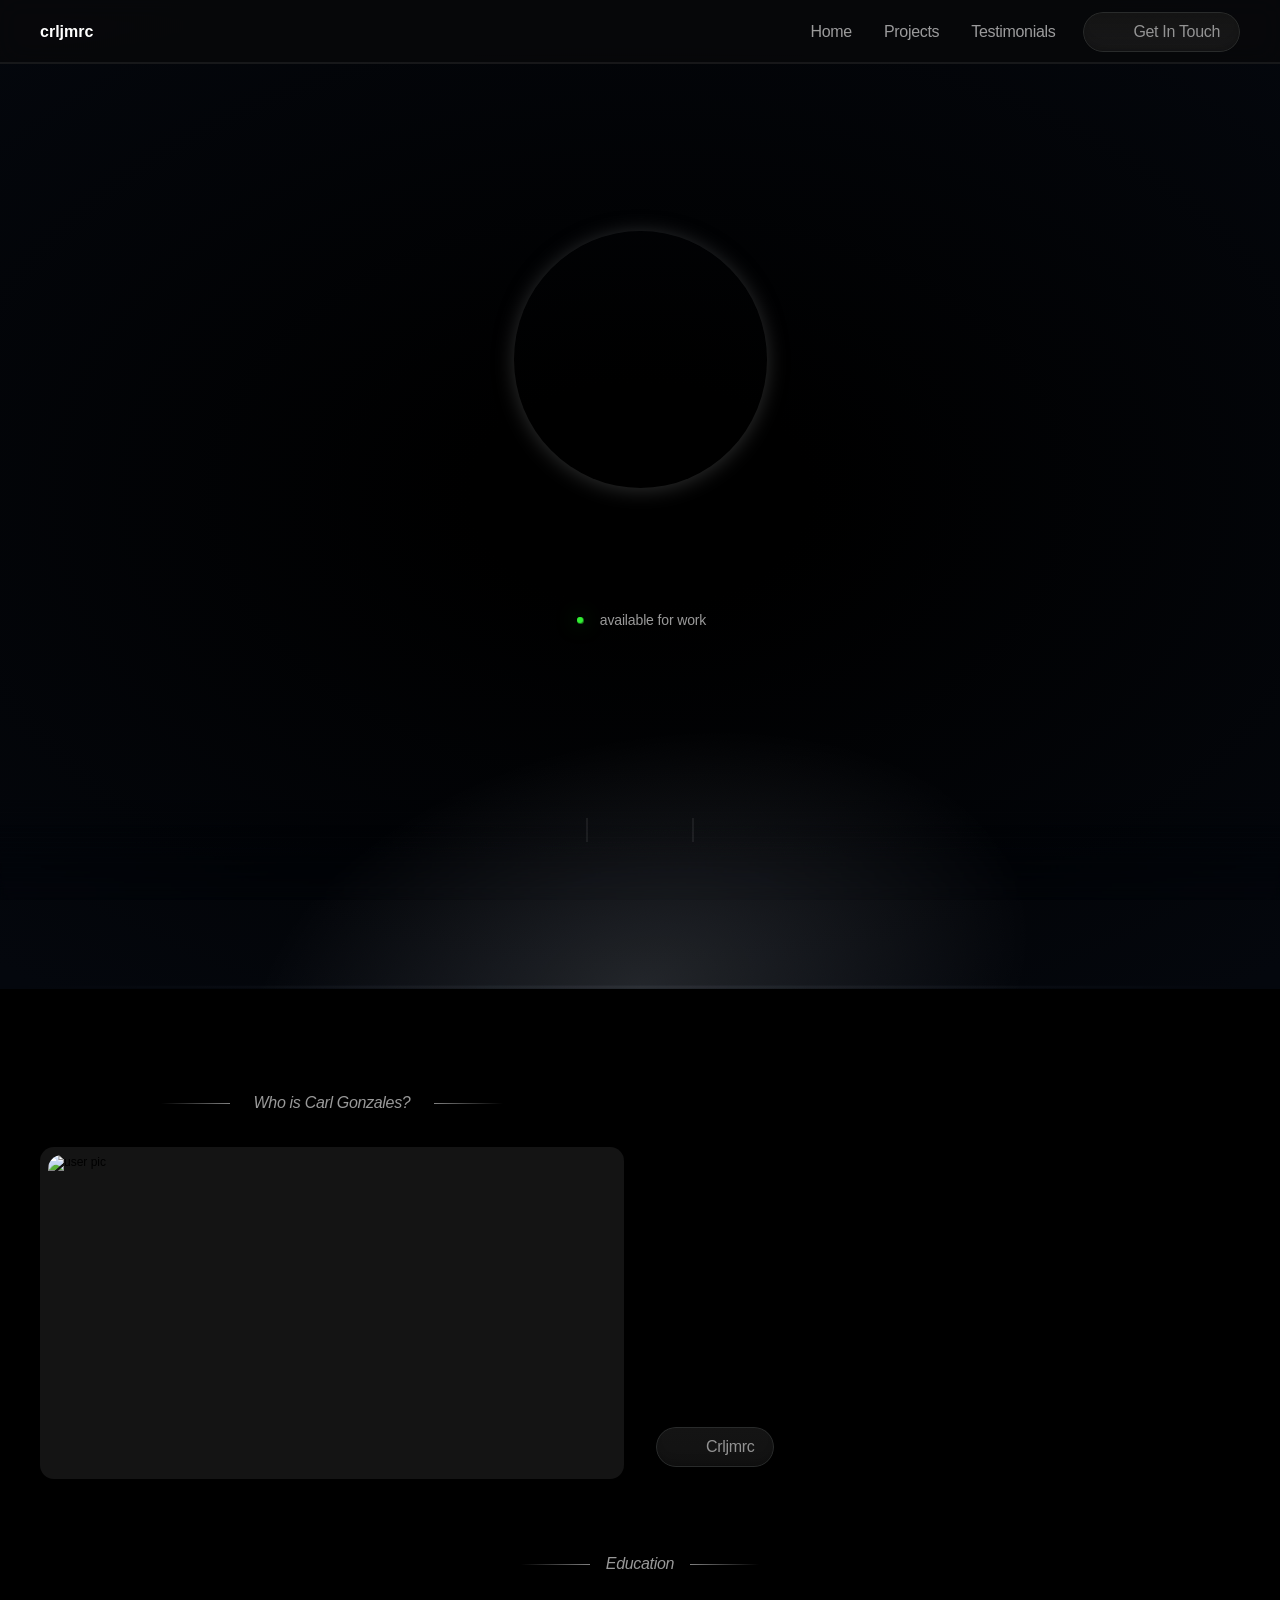
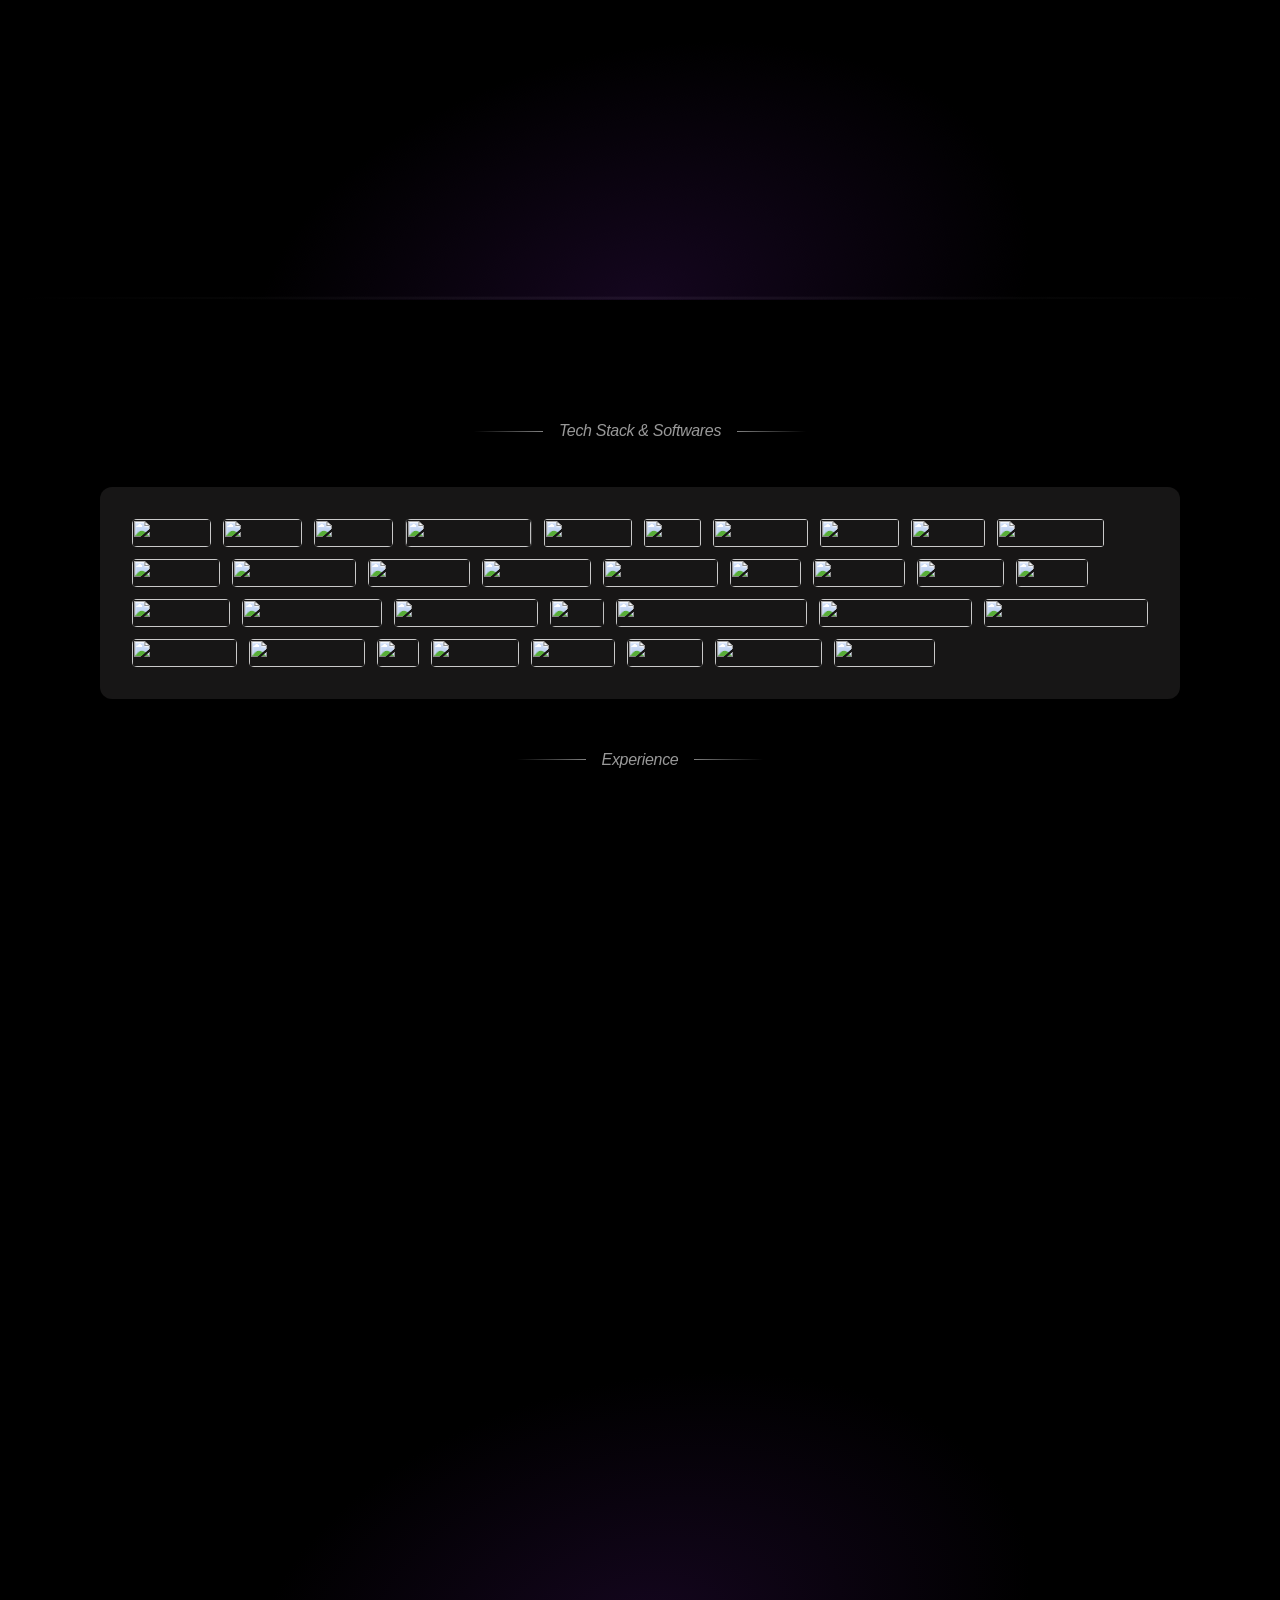
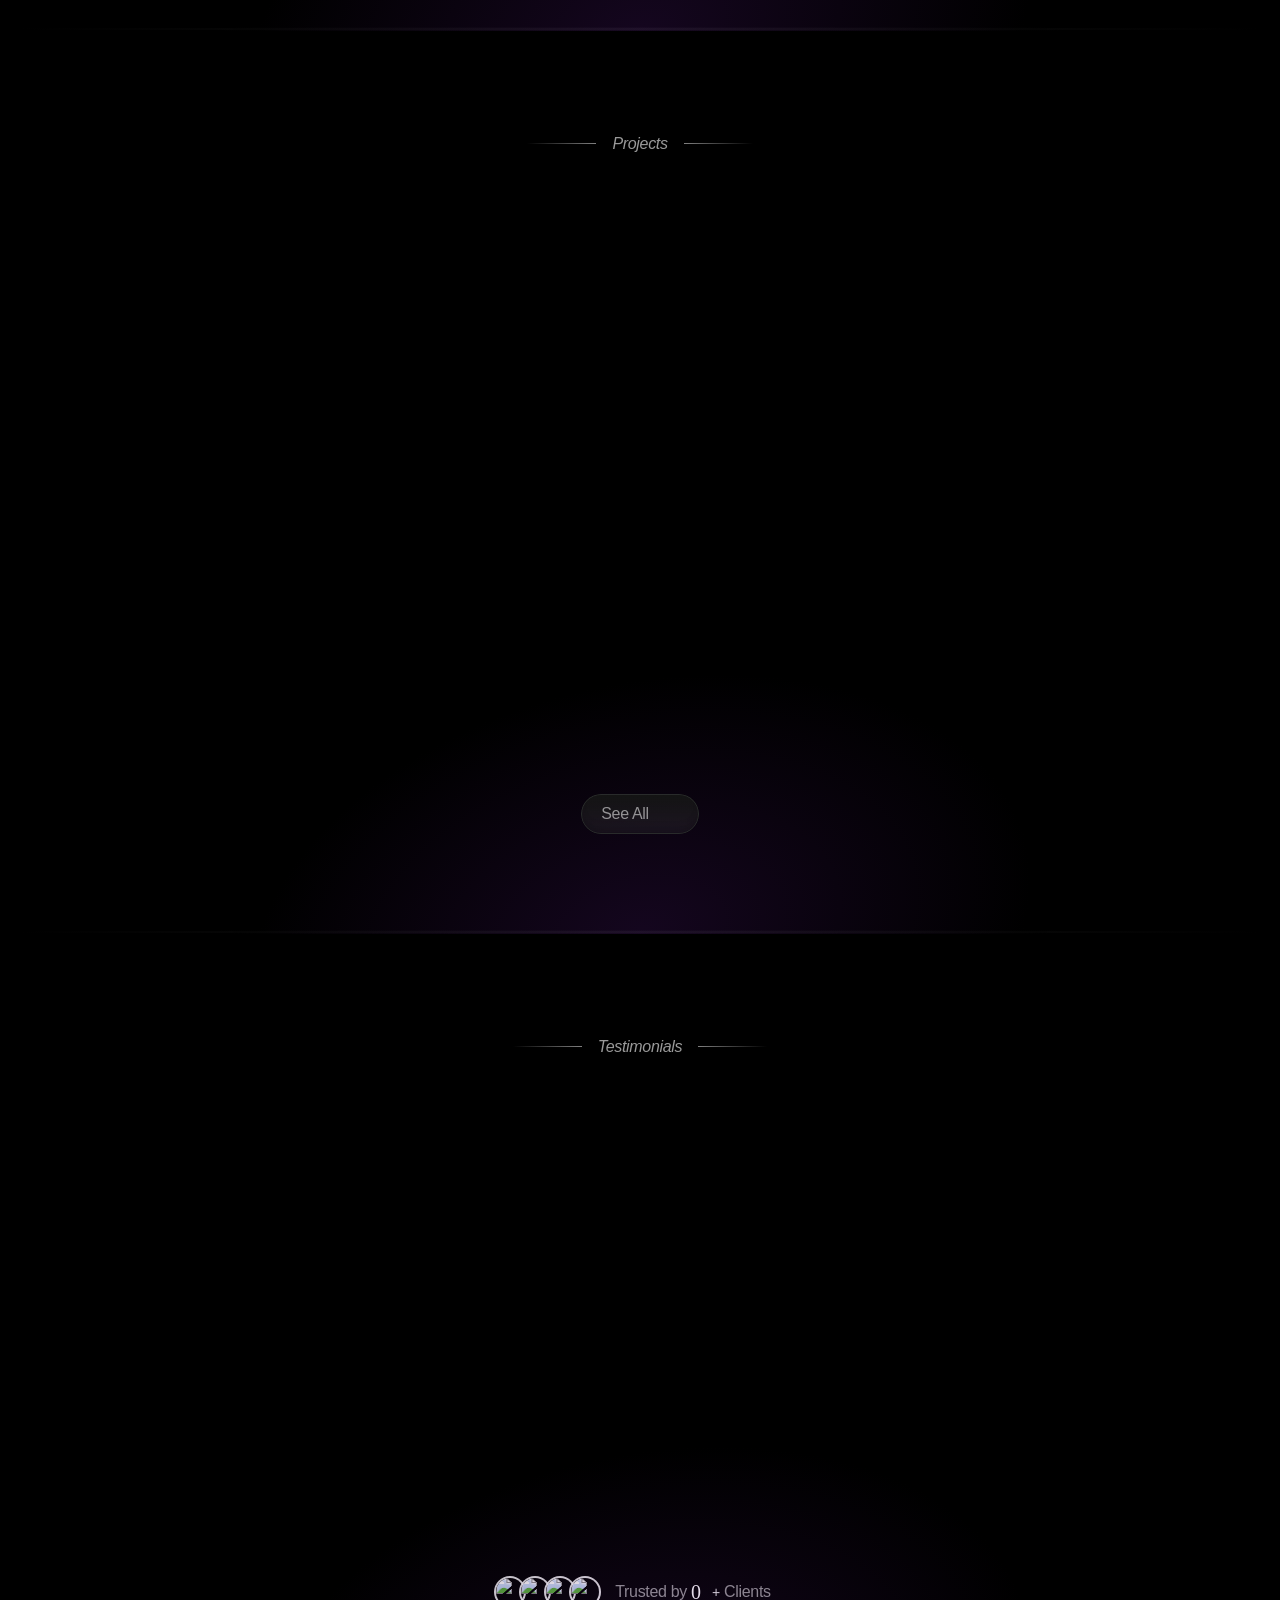
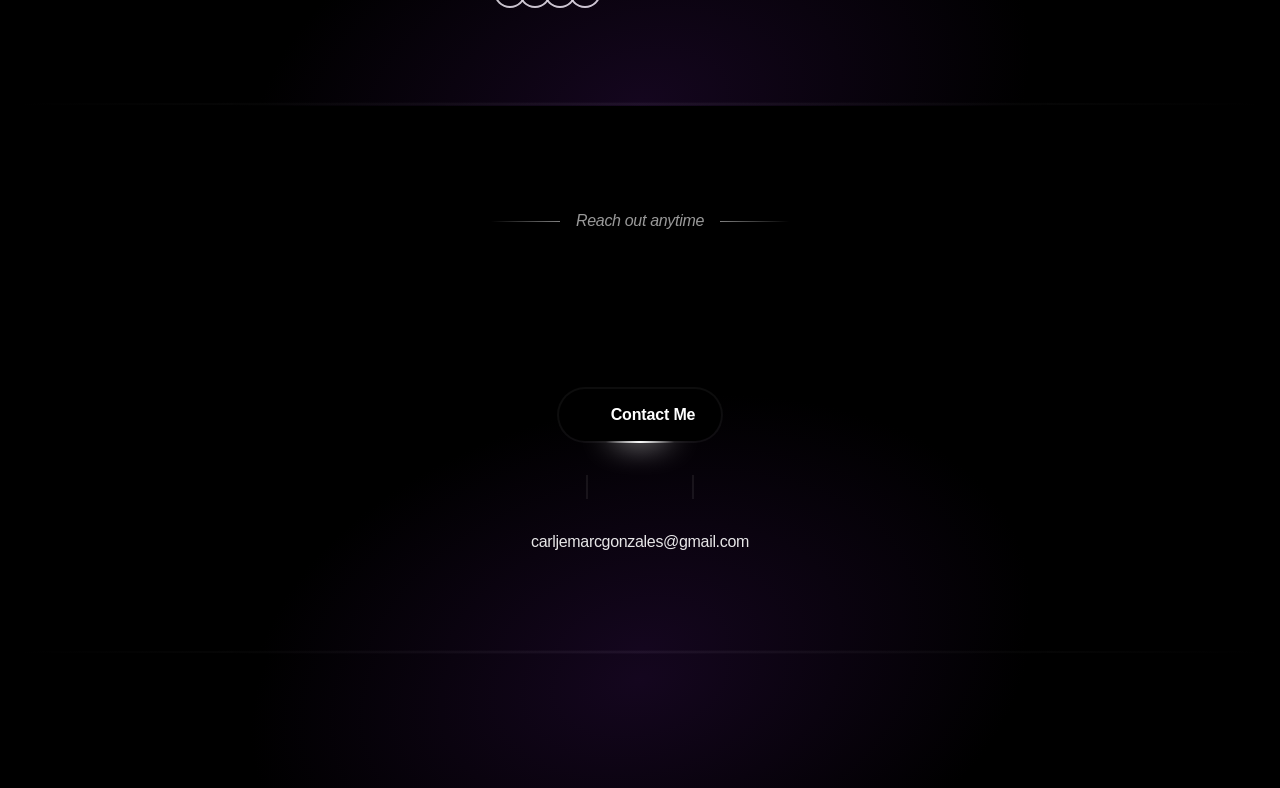
==== commit 3b0bfd3b: "Add files via upload" ====
--- a/index.html
+++ b/index.html
@@ -1,56 +1,68 @@
+
 <!doctype html>
+<!-- ✨ Built with Framer • https://www.framer.com/ -->
 <html lang="en">
 <head>
     <meta charset="utf-8">
     
     
     
- 
+    <!-- Start of headStart -->
+    
+    <!-- End of headStart -->
     <meta name="viewport" content="width=device-width">
-    <meta name="generator" content="Framer f8e3bf6">
+    <meta name="generator" content="Framer 6c2a425">
     <title>crljmrc</title>
     <meta name="description" content="A passionate computer engineer specializing in UI/UX, front-end, Android app development, and graphics design, as well as crafting intuitive digital experiences with creativity and innovation.">
-    <meta name="framer-search-index" content="https://framerusercontent.com/sites/5rxkuWfjhTetCAnY90CF0h/searchIndex-v5DMwH7QEzmh.json">
+    <meta name="framer-search-index" content="https://framerusercontent.com/sites/5rxkuWfjhTetCAnY90CF0h/searchIndex-GV6CyKdG3CSL.json">
     <meta name="framer-html-plugin" content="disable">
     <link href="https://framerusercontent.com/images/LIO0T1HbA5w05I2bkzTOpfcyMjA.png" rel="icon" media="(prefers-color-scheme: light)">
     <link href="https://framerusercontent.com/images/LIO0T1HbA5w05I2bkzTOpfcyMjA.png" rel="icon" media="(prefers-color-scheme: dark)">
- 
+    <!-- Open Graph / Facebook -->
     <meta property="og:type" content="website">
     <meta property="og:title" content="crljmrc">
     <meta property="og:description" content="A passionate computer engineer specializing in UI/UX, front-end, Android app development, and graphics design, as well as crafting intuitive digital experiences with creativity and innovation.">
     <meta property="og:image" content="https://framerusercontent.com/images/fzuqQFolKTvM0pzx71Gd3BBh3Ns.png">
-   
+    <!-- Twitter -->
     <meta name="twitter:card" content="summary_large_image">
     <meta name="twitter:title" content="crljmrc">
     <meta name="twitter:description" content="A passionate computer engineer specializing in UI/UX, front-end, Android app development, and graphics design, as well as crafting intuitive digital experiences with creativity and innovation.">
     <meta name="twitter:image" content="https://framerusercontent.com/images/fzuqQFolKTvM0pzx71Gd3BBh3Ns.png">
     
     <link href="https://fonts.gstatic.com" rel="preconnect" crossorigin>
-    <meta name="robots" content="max-image-preview:large"><link rel="canonical" href="https://carljemarc.framer.website/"><meta property="og:url" content="https://carljemarc.framer.website/"><style data-framer-breakpoint-css>@media(min-width: 1280px){.hidden-72rtr7{display:none!important}}@media(min-width: 810px) and (max-width: 1279px){.hidden-7lwtj4{display:none!important}}@media(max-width: 809px){.hidden-upi8ji{display:none!important}}</style><style data-framer-css-ssr-minified data-framer-components="framer-lib-cursors-host framer-qjHDh PropertyOverrides framer-jNx6v framer-d18Gl framer-mupIC framer-eCF0R framer-zvTCt framer-NyDMH framer-eceBI framer-k1flb framer-9eYYw framer-2g2iN framer-xufW5 framer-yK4R5 framer-UCRTy framer-wDwja framer-FFLT7 framer-oqlZn">html,body,#main{margin:0;padding:0;box-sizing:border-box}:root{-webkit-font-smoothing:antialiased;-moz-osx-font-smoothing:grayscale}*{box-sizing:border-box;-webkit-font-smoothing:inherit}h1,h2,h3,h4,h5,h6,p,figure{margin:0}body,input,textarea,select,button{font-size:12px;font-family:sans-serif}body{--token-a85af9cb-7834-4006-a277-2dd1295ae376: rgb(255, 255, 255);--token-eb09dbbf-ef85-4b7f-81a5-44e9b062efb7: rgb(0, 0, 0);--token-f195ea74-7512-4096-8d91-0e7c7e10d0ab: rgba(255, 255, 255, .6);--token-a2d601b2-39bf-470a-bb5f-61bc109d99fd: rgba(255, 255, 255, .9);--token-5970a3c6-0f13-482e-8fb6-b8cb7d627b04: rgba(255, 255, 255, .07);--token-f213e283-24d0-40a3-a2dc-bca1da07b971: rgb(20, 20, 20);--token-4e6adbd8-4eb9-420a-b4f6-0d1bb0e81bd6: rgba(8, 9, 10, .75);--token-c3ec1ecf-ac54-4e5c-8f87-8070cb91f239: rgb(129, 79, 255);--token-916a437b-7e8e-4c91-b0ea-e46444ff9fd3: rgb(4, 7, 13);--token-1b77d17b-27fb-4deb-8231-2815766eb45d: rgb(213, 219, 230);--token-5e357ad1-f56a-4886-be0b-ea13c633f85c: rgba(184, 199, 217, .5);--token-cefd7497-8cc5-47cd-a361-cc6ee9b79d09: rgba(216, 231, 242, .07);--token-98e77689-c0ed-4bec-a0a3-e86d11b001fb: rgba(213, 219, 230, .7);--token-cac2c7ea-575b-4a3c-89ce-59030f75fff1: rgb(4, 7, 13);--token-919dc6f3-b150-4294-ba84-50f6d0db4294: rgba(255, 255, 255, .15);--token-eaf80125-bf32-4d8e-9fcf-bcc499a289a4: rgb(20, 20, 20);--token-5ed1cc28-c060-4755-a750-863980cab513: rgb(230, 230, 230);--token-4ca7d748-6404-4dbd-82d7-1148c1e14e26: rgb(191, 191, 191);--token-2bd5fc55-170b-4447-9e43-4a2cdd8fe114: rgba(216, 231, 242, .07);--token-f7fe9f63-54e2-4265-895b-a749d3db82b3: rgb(4, 7, 13);--token-45e1cb60-4f6e-4e9d-91db-b63f22fe3023: rgb(213, 219, 230)}@media (prefers-color-scheme: dark){body{--token-919dc6f3-b150-4294-ba84-50f6d0db4294: rgba(255, 255, 255, .2);--token-eaf80125-bf32-4d8e-9fcf-bcc499a289a4: rgb(15, 21, 31);--token-5ed1cc28-c060-4755-a750-863980cab513: rgb(209, 218, 224);--token-4ca7d748-6404-4dbd-82d7-1148c1e14e26: rgb(179, 194, 203)}}#__framer-badge-container{position:fixed;bottom:0;padding:20px;width:100%;display:flex;justify-content:right;pointer-events:none;z-index:314159}.__framer-badge{pointer-events:auto}@font-face{font-family:"Instrument Serif";font-style:italic;font-weight:400;font-display:swap;src:url(https://fonts.gstatic.com/s/instrumentserif/v4/jizHRFtNs2ka5fXjeivQ4LroWlx-6zAjgn7MsNo.woff2) format("woff2");unicode-range:U+0100-02BA,U+02BD-02C5,U+02C7-02CC,U+02CE-02D7,U+02DD-02FF,U+0304,U+0308,U+0329,U+1D00-1DBF,U+1E00-1E9F,U+1EF2-1EFF,U+2020,U+20A0-20AB,U+20AD-20C0,U+2113,U+2C60-2C7F,U+A720-A7FF}@font-face{font-family:"Instrument Serif";font-style:italic;font-weight:400;font-display:swap;src:url(https://fonts.gstatic.com/s/instrumentserif/v4/jizHRFtNs2ka5fXjeivQ4LroWlx-6zAjjH7M.woff2) format("woff2");unicode-range:U+0000-00FF,U+0131,U+0152-0153,U+02BB-02BC,U+02C6,U+02DA,U+02DC,U+0304,U+0308,U+0329,U+2000-206F,U+20AC,U+2122,U+2191,U+2193,U+2212,U+2215,U+FEFF,U+FFFD}@font-face{font-family:Inter;font-style:italic;font-weight:600;font-display:swap;src:url(https://fonts.gstatic.com/s/inter/v19/UcCM3FwrK3iLTcvneQg7Ca725JhhKnNqk4j1ebLhAm8SrXTcB9xRh5WFo-4.woff2) format("woff2");unicode-range:U+0460-052F,U+1C80-1C8A,U+20B4,U+2DE0-2DFF,U+A640-A69F,U+FE2E-FE2F}@font-face{font-family:Inter;font-style:italic;font-weight:600;font-display:swap;src:url(https://fonts.gstatic.com/s/inter/v19/UcCM3FwrK3iLTcvneQg7Ca725JhhKnNqk4j1ebLhAm8SrXTcB9xRjpWFo-4.woff2) format("woff2");unicode-range:U+0301,U+0400-045F,U+0490-0491,U+04B0-04B1,U+2116}@font-face{font-family:Inter;font-style:italic;font-weight:600;font-display:swap;src:url(https://fonts.gstatic.com/s/inter/v19/UcCM3FwrK3iLTcvneQg7Ca725JhhKnNqk4j1ebLhAm8SrXTcB9xRhpWFo-4.woff2) format("woff2");unicode-range:U+1F00-1FFF}@font-face{font-family:Inter;font-style:italic;font-weight:600;font-display:swap;src:url(https://fonts.gstatic.com/s/inter/v19/UcCM3FwrK3iLTcvneQg7Ca725JhhKnNqk4j1ebLhAm8SrXTcB9xRiZWFo-4.woff2) format("woff2");unicode-range:U+0370-0377,U+037A-037F,U+0384-038A,U+038C,U+038E-03A1,U+03A3-03FF}@font-face{font-family:Inter;font-style:italic;font-weight:600;font-display:swap;src:url(https://fonts.gstatic.com/s/inter/v19/UcCM3FwrK3iLTcvneQg7Ca725JhhKnNqk4j1ebLhAm8SrXTcB9xRhZWFo-4.woff2) format("woff2");unicode-range:U+0102-0103,U+0110-0111,U+0128-0129,U+0168-0169,U+01A0-01A1,U+01AF-01B0,U+0300-0301,U+0303-0304,U+0308-0309,U+0323,U+0329,U+1EA0-1EF9,U+20AB}@font-face{font-family:Inter;font-style:italic;font-weight:600;font-display:swap;src:url(https://fonts.gstatic.com/s/inter/v19/UcCM3FwrK3iLTcvneQg7Ca725JhhKnNqk4j1ebLhAm8SrXTcB9xRhJWFo-4.woff2) format("woff2");unicode-range:U+0100-02BA,U+02BD-02C5,U+02C7-02CC,U+02CE-02D7,U+02DD-02FF,U+0304,U+0308,U+0329,U+1D00-1DBF,U+1E00-1E9F,U+1EF2-1EFF,U+2020,U+20A0-20AB,U+20AD-20C0,U+2113,U+2C60-2C7F,U+A720-A7FF}@font-face{font-family:Inter;font-style:italic;font-weight:600;font-display:swap;src:url(https://fonts.gstatic.com/s/inter/v19/UcCM3FwrK3iLTcvneQg7Ca725JhhKnNqk4j1ebLhAm8SrXTcB9xRipWF.woff2) format("woff2");unicode-range:U+0000-00FF,U+0131,U+0152-0153,U+02BB-02BC,U+02C6,U+02DA,U+02DC,U+0304,U+0308,U+0329,U+2000-206F,U+20AC,U+2122,U+2191,U+2193,U+2212,U+2215,U+FEFF,U+FFFD}@font-face{font-family:Plus Jakarta Sans;font-style:normal;font-weight:700;font-display:swap;src:url(https://fonts.gstatic.com/s/plusjakartasans/v11/LDIbaomQNQcsA88c7O9yZ4KMCoOg4IA6-91aHEjcWuA_Tkn9QB_VIKg.woff2) format("woff2");unicode-range:U+0460-052F,U+1C80-1C8A,U+20B4,U+2DE0-2DFF,U+A640-A69F,U+FE2E-FE2F}@font-face{font-family:Plus Jakarta Sans;font-style:normal;font-weight:700;font-display:swap;src:url(https://fonts.gstatic.com/s/plusjakartasans/v11/LDIbaomQNQcsA88c7O9yZ4KMCoOg4IA6-91aHEjcWuA_Tkn9Qh_VIKg.woff2) format("woff2");unicode-range:U+0102-0103,U+0110-0111,U+0128-0129,U+0168-0169,U+01A0-01A1,U+01AF-01B0,U+0300-0301,U+0303-0304,U+0308-0309,U+0323,U+0329,U+1EA0-1EF9,U+20AB}@font-face{font-family:Plus Jakarta Sans;font-style:normal;font-weight:700;font-display:swap;src:url(https://fonts.gstatic.com/s/plusjakartasans/v11/LDIbaomQNQcsA88c7O9yZ4KMCoOg4IA6-91aHEjcWuA_Tkn9Qx_VIKg.woff2) format("woff2");unicode-range:U+0100-02BA,U+02BD-02C5,U+02C7-02CC,U+02CE-02D7,U+02DD-02FF,U+0304,U+0308,U+0329,U+1D00-1DBF,U+1E00-1E9F,U+1EF2-1EFF,U+2020,U+20A0-20AB,U+20AD-20C0,U+2113,U+2C60-2C7F,U+A720-A7FF}@font-face{font-family:Plus Jakarta Sans;font-style:normal;font-weight:700;font-display:swap;src:url(https://fonts.gstatic.com/s/plusjakartasans/v11/LDIbaomQNQcsA88c7O9yZ4KMCoOg4IA6-91aHEjcWuA_Tkn9TR_V.woff2) format("woff2");unicode-range:U+0000-00FF,U+0131,U+0152-0153,U+02BB-02BC,U+02C6,U+02DA,U+02DC,U+0304,U+0308,U+0329,U+2000-206F,U+20AC,U+2122,U+2191,U+2193,U+2212,U+2215,U+FEFF,U+FFFD}@font-face{font-family:Inter;src:url(https://framerusercontent.com/assets/5A3Ce6C9YYmCjpQx9M4inSaKU.woff2);font-display:swap;font-style:normal;font-weight:500;unicode-range:U+0460-052F,U+1C80-1C88,U+20B4,U+2DE0-2DFF,U+A640-A69F,U+FE2E-FE2F}@font-face{font-family:Inter;src:url(https://framerusercontent.com/assets/Qx95Xyt0Ka3SGhinnbXIGpEIyP4.woff2);font-display:swap;font-style:normal;font-weight:500;unicode-range:U+0301,U+0400-045F,U+0490-0491,U+04B0-04B1,U+2116}@font-face{font-family:Inter;src:url(https://framerusercontent.com/assets/6mJuEAguuIuMog10gGvH5d3cl8.woff2);font-display:swap;font-style:normal;font-weight:500;unicode-range:U+1F00-1FFF}@font-face{font-family:Inter;src:url(https://framerusercontent.com/assets/xYYWaj7wCU5zSQH0eXvSaS19wo.woff2);font-display:swap;font-style:normal;font-weight:500;unicode-range:U+0370-03FF}@font-face{font-family:Inter;src:url(https://framerusercontent.com/assets/otTaNuNpVK4RbdlT7zDDdKvQBA.woff2);font-display:swap;font-style:normal;font-weight:500;unicode-range:U+0100-024F,U+0259,U+1E00-1EFF,U+2020,U+20A0-20AB,U+20AD-20CF,U+2113,U+2C60-2C7F,U+A720-A7FF}@font-face{font-family:Inter;src:url(https://framerusercontent.com/assets/d3tHnaQIAeqiE5hGcRw4mmgWYU.woff2);font-display:swap;font-style:normal;font-weight:500;unicode-range:U+0000-00FF,U+0131,U+0152-0153,U+02BB-02BC,U+02C6,U+02DA,U+02DC,U+2000-206F,U+2074,U+20AC,U+2122,U+2191,U+2193,U+2212,U+2215,U+FEFF,U+FFFD}@font-face{font-family:Inter;src:url(https://framerusercontent.com/assets/DolVirEGb34pEXEp8t8FQBSK4.woff2);font-display:swap;font-style:normal;font-weight:500;unicode-range:U+0102-0103,U+0110-0111,U+0128-0129,U+0168-0169,U+01A0-01A1,U+01AF-01B0,U+1EA0-1EF9,U+20AB}@font-face{font-family:Inter;src:url(https://framerusercontent.com/assets/hyOgCu0Xnghbimh0pE8QTvtt2AU.woff2);font-display:swap;font-style:normal;font-weight:600;unicode-range:U+0460-052F,U+1C80-1C88,U+20B4,U+2DE0-2DFF,U+A640-A69F,U+FE2E-FE2F}@font-face{font-family:Inter;src:url(https://framerusercontent.com/assets/NeGmSOXrPBfEFIy5YZeHq17LEDA.woff2);font-display:swap;font-style:normal;font-weight:600;unicode-range:U+0301,U+0400-045F,U+0490-0491,U+04B0-04B1,U+2116}@font-face{font-family:Inter;src:url(https://framerusercontent.com/assets/oYaAX5himiTPYuN8vLWnqBbfD2s.woff2);font-display:swap;font-style:normal;font-weight:600;unicode-range:U+1F00-1FFF}@font-face{font-family:Inter;src:url(https://framerusercontent.com/assets/lEJLP4R0yuCaMCjSXYHtJw72M.woff2);font-display:swap;font-style:normal;font-weight:600;unicode-range:U+0370-03FF}@font-face{font-family:Inter;src:url(https://framerusercontent.com/assets/cRJyLNuTJR5jbyKzGi33wU9cqIQ.woff2);font-display:swap;font-style:normal;font-weight:600;unicode-range:U+0100-024F,U+0259,U+1E00-1EFF,U+2020,U+20A0-20AB,U+20AD-20CF,U+2113,U+2C60-2C7F,U+A720-A7FF}@font-face{font-family:Inter;src:url(https://framerusercontent.com/assets/1ZFS7N918ojhhd0nQWdj3jz4w.woff2);font-display:swap;font-style:normal;font-weight:600;unicode-range:U+0000-00FF,U+0131,U+0152-0153,U+02BB-02BC,U+02C6,U+02DA,U+02DC,U+2000-206F,U+2074,U+20AC,U+2122,U+2191,U+2193,U+2212,U+2215,U+FEFF,U+FFFD}@font-face{font-family:Inter;src:url(https://framerusercontent.com/assets/A0Wcc7NgXMjUuFdquHDrIZpzZw0.woff2);font-display:swap;font-style:normal;font-weight:600;unicode-range:U+0102-0103,U+0110-0111,U+0128-0129,U+0168-0169,U+01A0-01A1,U+01AF-01B0,U+1EA0-1EF9,U+20AB}@font-face{font-family:Inter;src:url(https://framerusercontent.com/assets/5vvr9Vy74if2I6bQbJvbw7SY1pQ.woff2);font-display:swap;font-style:normal;font-weight:400;unicode-range:U+0460-052F,U+1C80-1C88,U+20B4,U+2DE0-2DFF,U+A640-A69F,U+FE2E-FE2F}@font-face{font-family:Inter;src:url(https://framerusercontent.com/assets/EOr0mi4hNtlgWNn9if640EZzXCo.woff2);font-display:swap;font-style:normal;font-weight:400;unicode-range:U+0301,U+0400-045F,U+0490-0491,U+04B0-04B1,U+2116}@font-face{font-family:Inter;src:url(https://framerusercontent.com/assets/Y9k9QrlZAqio88Klkmbd8VoMQc.woff2);font-display:swap;font-style:normal;font-weight:400;unicode-range:U+1F00-1FFF}@font-face{font-family:Inter;src:url(https://framerusercontent.com/assets/OYrD2tBIBPvoJXiIHnLoOXnY9M.woff2);font-display:swap;font-style:normal;font-weight:400;unicode-range:U+0370-03FF}@font-face{font-family:Inter;src:url(https://framerusercontent.com/assets/JeYwfuaPfZHQhEG8U5gtPDZ7WQ.woff2);font-display:swap;font-style:normal;font-weight:400;unicode-range:U+0100-024F,U+0259,U+1E00-1EFF,U+2020,U+20A0-20AB,U+20AD-20CF,U+2113,U+2C60-2C7F,U+A720-A7FF}@font-face{font-family:Inter;src:url(https://framerusercontent.com/assets/vQyevYAyHtARFwPqUzQGpnDs.woff2);font-display:swap;font-style:normal;font-weight:400;unicode-range:U+0000-00FF,U+0131,U+0152-0153,U+02BB-02BC,U+02C6,U+02DA,U+02DC,U+2000-206F,U+2074,U+20AC,U+2122,U+2191,U+2193,U+2212,U+2215,U+FEFF,U+FFFD}@font-face{font-family:Inter;src:url(https://framerusercontent.com/assets/b6Y37FthZeALduNqHicBT6FutY.woff2);font-display:swap;font-style:normal;font-weight:400;unicode-range:U+0102-0103,U+0110-0111,U+0128-0129,U+0168-0169,U+01A0-01A1,U+01AF-01B0,U+1EA0-1EF9,U+20AB}@font-face{font-family:Inter;src:url(https://framerusercontent.com/assets/CfMzU8w2e7tHgF4T4rATMPuWosA.woff2);font-display:swap;font-style:italic;font-weight:400;unicode-range:U+0460-052F,U+1C80-1C88,U+20B4,U+2DE0-2DFF,U+A640-A69F,U+FE2E-FE2F}@font-face{font-family:Inter;src:url(https://framerusercontent.com/assets/867QObYax8ANsfX4TGEVU9YiCM.woff2);font-display:swap;font-style:italic;font-weight:400;unicode-range:U+0301,U+0400-045F,U+0490-0491,U+04B0-04B1,U+2116}@font-face{font-family:Inter;src:url(https://framerusercontent.com/assets/Oyn2ZbENFdnW7mt2Lzjk1h9Zb9k.woff2);font-display:swap;font-style:italic;font-weight:400;unicode-range:U+1F00-1FFF}@font-face{font-family:Inter;src:url(https://framerusercontent.com/assets/cdAe8hgZ1cMyLu9g005pAW3xMo.woff2);font-display:swap;font-style:italic;font-weight:400;unicode-range:U+0370-03FF}@font-face{font-family:Inter;src:url(https://framerusercontent.com/assets/DOfvtmE1UplCq161m6Hj8CSQYg.woff2);font-display:swap;font-style:italic;font-weight:400;unicode-range:U+0100-024F,U+0259,U+1E00-1EFF,U+2020,U+20A0-20AB,U+20AD-20CF,U+2113,U+2C60-2C7F,U+A720-A7FF}@font-face{font-family:Inter;src:url(https://framerusercontent.com/assets/vFzuJY0c65av44uhEKB6vyjFMg.woff2);font-display:swap;font-style:italic;font-weight:400;unicode-range:U+0000-00FF,U+0131,U+0152-0153,U+02BB-02BC,U+02C6,U+02DA,U+02DC,U+2000-206F,U+2074,U+20AC,U+2122,U+2191,U+2193,U+2212,U+2215,U+FEFF,U+FFFD}@font-face{font-family:Inter;src:url(https://framerusercontent.com/assets/tKtBcDnBMevsEEJKdNGhhkLzYo.woff2);font-display:swap;font-style:italic;font-weight:400;unicode-range:U+0102-0103,U+0110-0111,U+0128-0129,U+0168-0169,U+01A0-01A1,U+01AF-01B0,U+1EA0-1EF9,U+20AB}@font-face{font-family:Inter;src:url(https://framerusercontent.com/assets/DpPBYI0sL4fYLgAkX8KXOPVt7c.woff2);font-display:swap;font-style:normal;font-weight:700;unicode-range:U+0460-052F,U+1C80-1C88,U+20B4,U+2DE0-2DFF,U+A640-A69F,U+FE2E-FE2F}@font-face{font-family:Inter;src:url(https://framerusercontent.com/assets/4RAEQdEOrcnDkhHiiCbJOw92Lk.woff2);font-display:swap;font-style:normal;font-weight:700;unicode-range:U+0301,U+0400-045F,U+0490-0491,U+04B0-04B1,U+2116}@font-face{font-family:Inter;src:url(https://framerusercontent.com/assets/1K3W8DizY3v4emK8Mb08YHxTbs.woff2);font-display:swap;font-style:normal;font-weight:700;unicode-range:U+1F00-1FFF}@font-face{font-family:Inter;src:url(https://framerusercontent.com/assets/tUSCtfYVM1I1IchuyCwz9gDdQ.woff2);font-display:swap;font-style:normal;font-weight:700;unicode-range:U+0370-03FF}@font-face{font-family:Inter;src:url(https://framerusercontent.com/assets/VgYFWiwsAC5OYxAycRXXvhze58.woff2);font-display:swap;font-style:normal;font-weight:700;unicode-range:U+0100-024F,U+0259,U+1E00-1EFF,U+2020,U+20A0-20AB,U+20AD-20CF,U+2113,U+2C60-2C7F,U+A720-A7FF}@font-face{font-family:Inter;src:url(https://framerusercontent.com/assets/DXD0Q7LSl7HEvDzucnyLnGBHM.woff2);font-display:swap;font-style:normal;font-weight:700;unicode-range:U+0000-00FF,U+0131,U+0152-0153,U+02BB-02BC,U+02C6,U+02DA,U+02DC,U+2000-206F,U+2074,U+20AC,U+2122,U+2191,U+2193,U+2212,U+2215,U+FEFF,U+FFFD}@font-face{font-family:Inter;src:url(https://framerusercontent.com/assets/GIryZETIX4IFypco5pYZONKhJIo.woff2);font-display:swap;font-style:normal;font-weight:700;unicode-range:U+0102-0103,U+0110-0111,U+0128-0129,U+0168-0169,U+01A0-01A1,U+01AF-01B0,U+1EA0-1EF9,U+20AB}@font-face{font-family:Inter;src:url(https://framerusercontent.com/assets/H89BbHkbHDzlxZzxi8uPzTsp90.woff2);font-display:swap;font-style:italic;font-weight:700;unicode-range:U+0460-052F,U+1C80-1C88,U+20B4,U+2DE0-2DFF,U+A640-A69F,U+FE2E-FE2F}@font-face{font-family:Inter;src:url(https://framerusercontent.com/assets/u6gJwDuwB143kpNK1T1MDKDWkMc.woff2);font-display:swap;font-style:italic;font-weight:700;unicode-range:U+0301,U+0400-045F,U+0490-0491,U+04B0-04B1,U+2116}@font-face{font-family:Inter;src:url(https://framerusercontent.com/assets/43sJ6MfOPh1LCJt46OvyDuSbA6o.woff2);font-display:swap;font-style:italic;font-weight:700;unicode-range:U+1F00-1FFF}@font-face{font-family:Inter;src:url(https://framerusercontent.com/assets/wccHG0r4gBDAIRhfHiOlq6oEkqw.woff2);font-display:swap;font-style:italic;font-weight:700;unicode-range:U+0370-03FF}@font-face{font-family:Inter;src:url(https://framerusercontent.com/assets/WZ367JPwf9bRW6LdTHN8rXgSjw.woff2);font-display:swap;font-style:italic;font-weight:700;unicode-range:U+0100-024F,U+0259,U+1E00-1EFF,U+2020,U+20A0-20AB,U+20AD-20CF,U+2113,U+2C60-2C7F,U+A720-A7FF}@font-face{font-family:Inter;src:url(https://framerusercontent.com/assets/QxmhnWTzLtyjIiZcfaLIJ8EFBXU.woff2);font-display:swap;font-style:italic;font-weight:700;unicode-range:U+0000-00FF,U+0131,U+0152-0153,U+02BB-02BC,U+02C6,U+02DA,U+02DC,U+2000-206F,U+2074,U+20AC,U+2122,U+2191,U+2193,U+2212,U+2215,U+FEFF,U+FFFD}@font-face{font-family:Inter;src:url(https://framerusercontent.com/assets/2A4Xx7CngadFGlVV4xrO06OBHY.woff2);font-display:swap;font-style:italic;font-weight:700;unicode-range:U+0102-0103,U+0110-0111,U+0128-0129,U+0168-0169,U+01A0-01A1,U+01AF-01B0,U+1EA0-1EF9,U+20AB}@font-face{font-family:Inter;src:url(https://framerusercontent.com/assets/khkJkwSL66WFg8SX6Wa726c.woff2);font-display:swap;font-style:italic;font-weight:500;unicode-range:U+0460-052F,U+1C80-1C88,U+20B4,U+2DE0-2DFF,U+A640-A69F,U+FE2E-FE2F}@font-face{font-family:Inter;src:url(https://framerusercontent.com/assets/0E7IMbDzcGABpBwwqNEt60wU0w.woff2);font-display:swap;font-style:italic;font-weight:500;unicode-range:U+0301,U+0400-045F,U+0490-0491,U+04B0-04B1,U+2116}@font-face{font-family:Inter;src:url(https://framerusercontent.com/assets/NTJ0nQgIF0gcDelS14zQ9NR9Q.woff2);font-display:swap;font-style:italic;font-weight:500;unicode-range:U+1F00-1FFF}@font-face{font-family:Inter;src:url(https://framerusercontent.com/assets/QrcNhgEPfRl0LS8qz5Ln8olanl8.woff2);font-display:swap;font-style:italic;font-weight:500;unicode-range:U+0370-03FF}@font-face{font-family:Inter;src:url(https://framerusercontent.com/assets/JEXmejW8mXOYMtt0hyRg811kHac.woff2);font-display:swap;font-style:italic;font-weight:500;unicode-range:U+0100-024F,U+0259,U+1E00-1EFF,U+2020,U+20A0-20AB,U+20AD-20CF,U+2113,U+2C60-2C7F,U+A720-A7FF}@font-face{font-family:Inter;src:url(https://framerusercontent.com/assets/ksvR4VsLksjpSwnC2fPgHRNMw.woff2);font-display:swap;font-style:italic;font-weight:500;unicode-range:U+0000-00FF,U+0131,U+0152-0153,U+02BB-02BC,U+02C6,U+02DA,U+02DC,U+2000-206F,U+2074,U+20AC,U+2122,U+2191,U+2193,U+2212,U+2215,U+FEFF,U+FFFD}@font-face{font-family:Inter;src:url(https://framerusercontent.com/assets/uy9s0iWuxiNnVt8EpTI3gzohpwo.woff2);font-display:swap;font-style:italic;font-weight:500;unicode-range:U+0102-0103,U+0110-0111,U+0128-0129,U+0168-0169,U+01A0-01A1,U+01AF-01B0,U+1EA0-1EF9,U+20AB}@font-face{font-family:Inter;src:url(https://framerusercontent.com/assets/mkY5Sgyq51ik0AMrSBwhm9DJg.woff2);font-display:block;font-style:normal;font-weight:900;unicode-range:U+0460-052F,U+1C80-1C88,U+20B4,U+2DE0-2DFF,U+A640-A69F,U+FE2E-FE2F}@font-face{font-family:Inter;src:url(https://framerusercontent.com/assets/X5hj6qzcHUYv7h1390c8Rhm6550.woff2);font-display:block;font-style:normal;font-weight:900;unicode-range:U+0301,U+0400-045F,U+0490-0491,U+04B0-04B1,U+2116}@font-face{font-family:Inter;src:url(https://framerusercontent.com/assets/gQhNpS3tN86g8RcVKYUUaKt2oMQ.woff2);font-display:block;font-style:normal;font-weight:900;unicode-range:U+1F00-1FFF}@font-face{font-family:Inter;src:url(https://framerusercontent.com/assets/cugnVhSraaRyANCaUtI5FV17wk.woff2);font-display:block;font-style:normal;font-weight:900;unicode-range:U+0370-03FF}@font-face{font-family:Inter;src:url(https://framerusercontent.com/assets/5HcVoGak8k5agFJSaKa4floXVu0.woff2);font-display:block;font-style:normal;font-weight:900;unicode-range:U+0100-024F,U+0259,U+1E00-1EFF,U+2020,U+20A0-20AB,U+20AD-20CF,U+2113,U+2C60-2C7F,U+A720-A7FF}@font-face{font-family:Inter;src:url(https://framerusercontent.com/assets/jn4BtSPLlS0NDp1KiFAtFKiiY0o.woff2);font-display:block;font-style:normal;font-weight:900;unicode-range:U+0000-00FF,U+0131,U+0152-0153,U+02BB-02BC,U+02C6,U+02DA,U+02DC,U+2000-206F,U+2074,U+20AC,U+2122,U+2191,U+2193,U+2212,U+2215,U+FEFF,U+FFFD}@font-face{font-family:Inter;src:url(https://framerusercontent.com/assets/P2Bw01CtL0b9wqygO0sSVogWbo.woff2);font-display:block;font-style:normal;font-weight:900;unicode-range:U+0102-0103,U+0110-0111,U+0128-0129,U+0168-0169,U+01A0-01A1,U+01AF-01B0,U+1EA0-1EF9,U+20AB}@font-face{font-family:Inter;src:url(https://framerusercontent.com/assets/05KsVHGDmqXSBXM4yRZ65P8i0s.woff2);font-display:block;font-style:italic;font-weight:900;unicode-range:U+0460-052F,U+1C80-1C88,U+20B4,U+2DE0-2DFF,U+A640-A69F,U+FE2E-FE2F}@font-face{font-family:Inter;src:url(https://framerusercontent.com/assets/ky8ovPukK4dJ1Pxq74qGhOqCYI.woff2);font-display:block;font-style:italic;font-weight:900;unicode-range:U+0301,U+0400-045F,U+0490-0491,U+04B0-04B1,U+2116}@font-face{font-family:Inter;src:url(https://framerusercontent.com/assets/vvNSqIj42qeQ2bvCRBIWKHscrc.woff2);font-display:block;font-style:italic;font-weight:900;unicode-range:U+1F00-1FFF}@font-face{font-family:Inter;src:url(https://framerusercontent.com/assets/3ZmXbBKToJifDV9gwcifVd1tEY.woff2);font-display:block;font-style:italic;font-weight:900;unicode-range:U+0370-03FF}@font-face{font-family:Inter;src:url(https://framerusercontent.com/assets/FNfhX3dt4ChuLJq2PwdlxHO7PU.woff2);font-display:block;font-style:italic;font-weight:900;unicode-range:U+0100-024F,U+0259,U+1E00-1EFF,U+2020,U+20A0-20AB,U+20AD-20CF,U+2113,U+2C60-2C7F,U+A720-A7FF}@font-face{font-family:Inter;src:url(https://framerusercontent.com/assets/g0c8vEViiXNlKAgI4Ymmk3Ig.woff2);font-display:block;font-style:italic;font-weight:900;unicode-range:U+0000-00FF,U+0131,U+0152-0153,U+02BB-02BC,U+02C6,U+02DA,U+02DC,U+2000-206F,U+2074,U+20AC,U+2122,U+2191,U+2193,U+2212,U+2215,U+FEFF,U+FFFD}@font-face{font-family:Inter;src:url(https://framerusercontent.com/assets/efTfQcBJ53kM2pB1hezSZ3RDUFs.woff2);font-display:block;font-style:italic;font-weight:900;unicode-range:U+0102-0103,U+0110-0111,U+0128-0129,U+0168-0169,U+01A0-01A1,U+01AF-01B0,U+1EA0-1EF9,U+20AB}@font-face{font-family:Poppins;src:url(https://framerusercontent.com/third-party-assets/fontshare/wf/22GWRXQXMICIWABQXFWKIWZIILKO5JDJ/2BBKMSVLV5CSDOZ7HEEECOTKPOVVJOC3/RNFY4UJD36462ZMGEIC5I7KNE73BPOAU.woff2);font-display:block;font-style:normal;font-weight:900}@font-face{font-family:"Instrument Serif Placeholder";src:local("Times New Roman");ascent-override:117.87%;descent-override:36.91%;line-gap-override:0%;size-adjust:83.99%}@font-face{font-family:Inter Placeholder;src:local("Arial");ascent-override:89.79%;descent-override:22.36%;line-gap-override:0%;size-adjust:107.89%}@font-face{font-family:Plus Jakarta Sans Placeholder;src:local("Arial");ascent-override:98.16%;descent-override:20.99%;line-gap-override:0%;size-adjust:105.75%}body{--framer-will-change-override: none}@supports (background: -webkit-named-image(i)) and (not (grid-template-rows: subgrid)){body{--framer-will-change-override: transform}}[data-framer-component-type]{position:absolute}[data-framer-component-type=Text]{cursor:inherit}[data-framer-component-text-autosized] *{white-space:pre}[data-framer-component-type=Text]>*{text-align:var(--framer-text-alignment, start)}[data-framer-component-type=Text] span span,[data-framer-component-type=Text] p span,[data-framer-component-type=Text] h1 span,[data-framer-component-type=Text] h2 span,[data-framer-component-type=Text] h3 span,[data-framer-component-type=Text] h4 span,[data-framer-component-type=Text] h5 span,[data-framer-component-type=Text] h6 span{display:block}[data-framer-component-type=Text] span span span,[data-framer-component-type=Text] p span span,[data-framer-component-type=Text] h1 span span,[data-framer-component-type=Text] h2 span span,[data-framer-component-type=Text] h3 span span,[data-framer-component-type=Text] h4 span span,[data-framer-component-type=Text] h5 span span,[data-framer-component-type=Text] h6 span span{display:unset}[data-framer-component-type=Text] div div span,[data-framer-component-type=Text] a div span,[data-framer-component-type=Text] span span span,[data-framer-component-type=Text] p span span,[data-framer-component-type=Text] h1 span span,[data-framer-component-type=Text] h2 span span,[data-framer-component-type=Text] h3 span span,[data-framer-component-type=Text] h4 span span,[data-framer-component-type=Text] h5 span span,[data-framer-component-type=Text] h6 span span,[data-framer-component-type=Text] a{font-family:var(--font-family);font-style:var(--font-style);font-weight:min(calc(var(--framer-font-weight-increase, 0) + var(--font-weight, 400)),900);color:var(--text-color);letter-spacing:var(--letter-spacing);font-size:var(--font-size);text-transform:var(--text-transform);text-decoration:var(--text-decoration);line-height:var(--line-height)}[data-framer-component-type=Text] div div span,[data-framer-component-type=Text] a div span,[data-framer-component-type=Text] span span span,[data-framer-component-type=Text] p span span,[data-framer-component-type=Text] h1 span span,[data-framer-component-type=Text] h2 span span,[data-framer-component-type=Text] h3 span span,[data-framer-component-type=Text] h4 span span,[data-framer-component-type=Text] h5 span span,[data-framer-component-type=Text] h6 span span,[data-framer-component-type=Text] a{--font-family: var(--framer-font-family);--font-style: var(--framer-font-style);--font-weight: var(--framer-font-weight);--text-color: var(--framer-text-color);--letter-spacing: var(--framer-letter-spacing);--font-size: var(--framer-font-size);--text-transform: var(--framer-text-transform);--text-decoration: var(--framer-text-decoration);--line-height: var(--framer-line-height)}[data-framer-component-type=Text] a,[data-framer-component-type=Text] a div span,[data-framer-component-type=Text] a span span span,[data-framer-component-type=Text] a p span span,[data-framer-component-type=Text] a h1 span span,[data-framer-component-type=Text] a h2 span span,[data-framer-component-type=Text] a h3 span span,[data-framer-component-type=Text] a h4 span span,[data-framer-component-type=Text] a h5 span span,[data-framer-component-type=Text] a h6 span span{--font-family: var(--framer-link-font-family, var(--framer-font-family));--font-style: var(--framer-link-font-style, var(--framer-font-style));--font-weight: var(--framer-link-font-weight, var(--framer-font-weight));--text-color: var(--framer-link-text-color, var(--framer-text-color));--font-size: var(--framer-link-font-size, var(--framer-font-size));--text-transform: var(--framer-link-text-transform, var(--framer-text-transform));--text-decoration: var(--framer-link-text-decoration, var(--framer-text-decoration))}[data-framer-component-type=Text] a:hover,[data-framer-component-type=Text] a div span:hover,[data-framer-component-type=Text] a span span span:hover,[data-framer-component-type=Text] a p span span:hover,[data-framer-component-type=Text] a h1 span span:hover,[data-framer-component-type=Text] a h2 span span:hover,[data-framer-component-type=Text] a h3 span span:hover,[data-framer-component-type=Text] a h4 span span:hover,[data-framer-component-type=Text] a h5 span span:hover,[data-framer-component-type=Text] a h6 span span:hover{--font-family: var(--framer-link-hover-font-family, var(--framer-link-font-family, var(--framer-font-family)));--font-style: var(--framer-link-hover-font-style, var(--framer-link-font-style, var(--framer-font-style)));--font-weight: var(--framer-link-hover-font-weight, var(--framer-link-font-weight, var(--framer-font-weight)));--text-color: var(--framer-link-hover-text-color, var(--framer-link-text-color, var(--framer-text-color)));--font-size: var(--framer-link-hover-font-size, var(--framer-link-font-size, var(--framer-font-size)));--text-transform: var(--framer-link-hover-text-transform, var(--framer-link-text-transform, var(--framer-text-transform)));--text-decoration: var(--framer-link-hover-text-decoration, var(--framer-link-text-decoration, var(--framer-text-decoration)))}[data-framer-component-type=Text].isCurrent a,[data-framer-component-type=Text].isCurrent a div span,[data-framer-component-type=Text].isCurrent a span span span,[data-framer-component-type=Text].isCurrent a p span span,[data-framer-component-type=Text].isCurrent a h1 span span,[data-framer-component-type=Text].isCurrent a h2 span span,[data-framer-component-type=Text].isCurrent a h3 span span,[data-framer-component-type=Text].isCurrent a h4 span span,[data-framer-component-type=Text].isCurrent a h5 span span,[data-framer-component-type=Text].isCurrent a h6 span span{--font-family: var(--framer-link-current-font-family, var(--framer-link-font-family, var(--framer-font-family)));--font-style: var(--framer-link-current-font-style, var(--framer-link-font-style, var(--framer-font-style)));--font-weight: var(--framer-link-current-font-weight, var(--framer-link-font-weight, var(--framer-font-weight)));--text-color: var(--framer-link-current-text-color, var(--framer-link-text-color, var(--framer-text-color)));--font-size: var(--framer-link-current-font-size, var(--framer-link-font-size, var(--framer-font-size)));--text-transform: var(--framer-link-current-text-transform, var(--framer-link-text-transform, var(--framer-text-transform)));--text-decoration: var(--framer-link-current-text-decoration, var(--framer-link-text-decoration, var(--framer-text-decoration)))}p.framer-text,div.framer-text,figure.framer-text,h1.framer-text,h2.framer-text,h3.framer-text,h4.framer-text,h5.framer-text,h6.framer-text,ol.framer-text,ul.framer-text{margin:0;padding:0}p.framer-text,div.framer-text,h1.framer-text,h2.framer-text,h3.framer-text,h4.framer-text,h5.framer-text,h6.framer-text,li.framer-text,ol.framer-text,ul.framer-text,span.framer-text:not([data-text-fill]){font-family:var(--framer-blockquote-font-family, var(--framer-font-family, Inter, Inter Placeholder, sans-serif));font-style:var(--framer-blockquote-font-style, var(--framer-font-style, normal));font-weight:var(--framer-blockquote-font-weight, var(--framer-font-weight, 400));color:var(--framer-blockquote-text-color, var(--framer-text-color, #000));font-size:calc(var(--framer-blockquote-font-size, var(--framer-font-size, 16px)) * var(--framer-font-size-scale, 1));letter-spacing:var(--framer-blockquote-letter-spacing, var(--framer-letter-spacing, 0));text-transform:var(--framer-blockquote-text-transform, var(--framer-text-transform, none));text-decoration:var(--framer-blockquote-text-decoration, var(--framer-text-decoration, none));line-height:var(--framer-blockquote-line-height, var(--framer-line-height, 1.2em));text-align:var(--framer-blockquote-text-alignment, var(--framer-text-alignment, start));-webkit-text-stroke-width:var(--framer-text-stroke-width, initial);-webkit-text-stroke-color:var(--framer-text-stroke-color, initial);-moz-font-feature-settings:var(--framer-font-open-type-features, initial);-webkit-font-feature-settings:var(--framer-font-open-type-features, initial);font-feature-settings:var(--framer-font-open-type-features, initial);font-variation-settings:var(--framer-font-variation-axes, normal);text-wrap:var(--framer-text-wrap-override, var(--framer-text-wrap))}@supports not (color: color(display-p3 1 1 1)){p.framer-text,div.framer-text,h1.framer-text,h2.framer-text,h3.framer-text,h4.framer-text,h5.framer-text,h6.framer-text,li.framer-text,ol.framer-text,ul.framer-text,span.framer-text:not([data-text-fill]){color:var(--framer-blockquote-text-color-rgb, var(--framer-blockquote-text-color, var(--framer-text-color-rgb, var(--framer-text-color, #000))));-webkit-text-stroke-color:var(--framer-text-stroke-color-rgb, var(--framer-text-stroke-color, initial))}}.framer-fit-text .framer-text{white-space:nowrap;white-space-collapse:preserve}strong.framer-text{font-family:var(--framer-blockquote-font-family-bold, var(--framer-font-family-bold));font-style:var(--framer-blockquote-font-style-bold, var(--framer-font-style-bold));font-weight:var(--framer-blockquote-font-weight-bold, var(--framer-font-weight-bold, bolder));font-variation-settings:var(--framer-blockquote-font-variation-axes-bold, var(--framer-font-variation-axes-bold))}em.framer-text{font-family:var(--framer-blockquote-font-family-italic, var(--framer-font-family-italic));font-style:var(--framer-blockquote-font-style-italic, var(--framer-font-style-italic, italic));font-weight:var(--framer-blockquote-font-weight-italic, var(--framer-font-weight-italic));font-variation-settings:var(--framer-blockquote-font-variation-axes-italic, var(--framer-font-variation-axes-italic))}em.framer-text>strong.framer-text{font-family:var(--framer-blockquote-font-family-bold-italic, var(--framer-font-family-bold-italic));font-style:var(--framer-blockquote-font-style-bold-italic, var(--framer-font-style-bold-italic, italic));font-weight:var(--framer-blockquote-font-weight-bold-italic, var(--framer-font-weight-bold-italic, bolder));font-variation-settings:var(--framer-blockquote-font-variation-axes-bold-italic, var(--framer-font-variation-axes-bold-italic))}p.framer-text:not(:first-child),div.framer-text:not(:first-child),h1.framer-text:not(:first-child),h2.framer-text:not(:first-child),h3.framer-text:not(:first-child),h4.framer-text:not(:first-child),h5.framer-text:not(:first-child),h6.framer-text:not(:first-child),ol.framer-text:not(:first-child),ul.framer-text:not(:first-child),blockquote.framer-text:not(:first-child),table.framer-text:not(:first-child),figure.framer-text:not(:first-child),.framer-image.framer-text:not(:first-child){margin-top:var(--framer-blockquote-paragraph-spacing, var(--framer-paragraph-spacing, 0))}li.framer-text>ul.framer-text:nth-child(2),li.framer-text>ol.framer-text:nth-child(2){margin-top:0}.framer-text[data-text-fill]{display:inline-block;background-clip:text;-webkit-background-clip:text;-webkit-text-fill-color:transparent;padding:max(0em,calc(calc(1.3em - var(--framer-blockquote-line-height, var(--framer-line-height, 1.3em))) / 2));margin:min(0em,calc(calc(1.3em - var(--framer-blockquote-line-height, var(--framer-line-height, 1.3em))) / -2))}code.framer-text,code.framer-text span.framer-text:not([data-text-fill]){font-family:var(--framer-code-font-family, var(--framer-font-family, Inter, Inter Placeholder, sans-serif));font-style:var(--framer-blockquote-font-style, var(--framer-code-font-style, var(--framer-font-style, normal)));font-weight:var(--framer-blockquote-font-weight, var(--framer-code-font-weight, var(--framer-font-weight, 400)));color:var(--framer-blockquote-text-color, var(--framer-code-text-color, var(--framer-text-color, #000)));font-size:calc(var(--framer-blockquote-font-size, var(--framer-font-size, 16px)) * var(--framer-font-size-scale, 1));letter-spacing:var(--framer-blockquote-letter-spacing, var(--framer-letter-spacing, 0));line-height:var(--framer-blockquote-line-height, var(--framer-line-height, 1.2em))}@supports not (color: color(display-p3 1 1 1)){code.framer-text,code.framer-text span.framer-text:not([data-text-fill]){color:var(--framer-blockquote-text-color-rgb, var(--framer-blockquote-text-color, var(--framer-code-text-color-rgb, var(--framer-code-text-color, var(--framer-text-color-rgb, var(--framer-text-color, #000))))))}}blockquote.framer-text{margin-block-start:initial;margin-block-end:initial;margin-inline-start:initial;margin-inline-end:initial;unicode-bidi:initial}a.framer-text,a.framer-text span.framer-text:not([data-text-fill]),span.framer-text[data-nested-link],span.framer-text[data-nested-link] span.framer-text:not([data-text-fill]){font-family:var(--framer-blockquote-font-family, var(--framer-link-font-family, var(--framer-font-family, Inter, Inter Placeholder, sans-serif)));font-style:var(--framer-blockquote-font-style, var(--framer-link-font-style, var(--framer-font-style, normal)));font-weight:var(--framer-blockquote-font-weight, var(--framer-link-font-weight, var(--framer-font-weight, 400)));color:var(--framer-blockquote-text-color, var(--framer-link-text-color, var(--framer-text-color, #000)));font-size:calc(var(--framer-blockquote-font-size, var(--framer-font-size, 16px)) * var(--framer-font-size-scale, 1));text-transform:var(--framer-blockquote-text-transform, var(--framer-link-text-transform, var(--framer-text-transform, none)));text-decoration:var(--framer-blockquote-text-decoration, var(--framer-link-text-decoration, var(--framer-text-decoration, none)));cursor:var(--framer-custom-cursors, pointer)}@supports not (color: color(display-p3 1 1 1)){a.framer-text,a.framer-text span.framer-text:not([data-text-fill]),span.framer-text[data-nested-link],span.framer-text[data-nested-link] span.framer-text:not([data-text-fill]){color:var(--framer-blockquote-text-color-rgb, var(--framer-blockquote-text-color, var(--framer-link-text-color-rgb, var(--framer-link-text-color, var(--framer-text-color-rgb, var(--framer-text-color, #000))))))}}code.framer-text a.framer-text,code.framer-text a.framer-text span.framer-text:not([data-text-fill]),code.framer-text span.framer-text[data-nested-link],code.framer-text span.framer-text[data-nested-link] span.framer-text:not([data-text-fill]){font-family:var(--framer-code-font-family, var(--framer-font-family, Inter, Inter Placeholder, sans-serif));font-style:var(--framer-blockquote-font-style, var(--framer-code-font-style, var(--framer-font-style, normal)));font-weight:var(--framer-blockquote-font-weight, var(--framer-code-font-weight, var(--framer-font-weight, 400)));color:var(--framer-blockquote-text-color, var(--framer-link-text-color, var(--framer-code-text-color, var(--framer-text-color, #000))));font-size:calc(var(--framer-blockquote-font-size, var(--framer-font-size, 16px)) * var(--framer-font-size-scale, 1))}@supports not (color: color(display-p3 1 1 1)){code.framer-text a.framer-text,code.framer-text a.framer-text span.framer-text:not([data-text-fill]),code.framer-text span.framer-text[data-nested-link],code.framer-text span.framer-text[data-nested-link] span.framer-text:not([data-text-fill]){color:var(--framer-blockquote-text-color-rgb, var(--framer-blockquote-text-color, var(--framer-link-text-color-rgb, var(--framer-link-text-color, var(--framer-code-text-color-rgb, var(--framer-code-text-color, var(--framer-text-color-rgb, var(--framer-text-color, #000))))))))}}a.framer-text:hover,a.framer-text:hover span.framer-text:not([data-text-fill]),span.framer-text[data-nested-link]:hover,span.framer-text[data-nested-link]:hover span.framer-text:not([data-text-fill]){font-family:var(--framer-link-hover-font-family, var(--framer-blockquote-font-family, var(--framer-link-font-family, var(--framer-font-family, Inter, Inter Placeholder, sans-serif))));font-style:var(--framer-link-hover-font-style, var(--framer-blockquote-font-style, var(--framer-link-font-style, var(--framer-font-style, normal))));font-weight:var(--framer-link-hover-font-weight, var(--framer-blockquote-font-weight, var(--framer-link-font-weight, var(--framer-font-weight, 400))));color:var(--framer-link-hover-text-color, var(--framer-blockquote-text-color, var(--framer-link-text-color, var(--framer-text-color, #000))));font-size:calc(var(--framer-link-hover-font-size, var(--framer-blockquote-font-size, var(--framer-font-size, 16px))) * var(--framer-font-size-scale, 1));text-transform:var(--framer-link-hover-text-transform, var(--framer-blockquote-text-transform, var(--framer-link-text-transform, var(--framer-text-transform, none))));text-decoration:var(--framer-link-hover-text-decoration, var(--framer-blockquote-text-decoration, var(--framer-link-text-decoration, var(--framer-text-decoration, none))))}@supports not (color: color(display-p3 1 1 1)){a.framer-text:hover,a.framer-text:hover span.framer-text:not([data-text-fill]),span.framer-text[data-nested-link]:hover,span.framer-text[data-nested-link]:hover span.framer-text:not([data-text-fill]){color:var(--framer-link-hover-text-color-rgb, var(--framer-link-hover-text-color, var(--framer-blockquote-text-color-rgb, var(--framer-blockquote-text-color, var(--framer-link-text-color-rgb, var(--framer-link-text-color, var(--framer-text-color-rgb, var(--framer-text-color, #000))))))))}}code.framer-text a.framer-text:hover,code.framer-text a.framer-text:hover span.framer-text:not([data-text-fill]),code.framer-text span.framer-text[data-nested-link]:hover,code.framer-text span.framer-text[data-nested-link]:hover span.framer-text:not([data-text-fill]){font-family:var(var(--framer-code-font-family, var(--framer-font-family, Inter, Inter Placeholder, sans-serif)));font-style:var(--framer-blockquote-font-style, var(--framer-code-font-style, var(--framer-font-style, normal)));font-weight:var(--framer-blockquote-font-weight, var(--framer-code-font-weight, var(--framer-font-weight, 400)));color:var(--framer-link-hover-text-color, var(--framer-blockquote-text-color, var(--framer-link-text-color, var(--framer-code-text-color, var(--framer-text-color, #000)))));font-size:calc(var(--framer-link-hover-font-size, var(--framer-blockquote-font-size, var(--framer-link-font-size, var(--framer-font-size, 16px)))) * var(--framer-font-size-scale, 1))}@supports not (color: color(display-p3 1 1 1)){code.framer-text a.framer-text:hover,code.framer-text a.framer-text:hover span.framer-text:not([data-text-fill]),code.framer-text span.framer-text[data-nested-link]:hover,code.framer-text span.framer-text[data-nested-link]:hover span.framer-text:not([data-text-fill]){color:var(--framer-link-hover-text-color-rgb, var(--framer-link-hover-text-color, var(--framer-blockquote-text-color-rgb, var(--framer-blockquote-text-color, var(--framer-link-text-color-rgb, var(--framer-link-text-color, var(--framer-text-color-rgb, var(--framer-text-color, #000))))))))}}a.framer-text[data-framer-page-link-current],a.framer-text[data-framer-page-link-current] span.framer-text:not([data-text-fill]),span.framer-text[data-framer-page-link-current],span.framer-text[data-framer-page-link-current] span.framer-text:not([data-text-fill]){font-family:var(--framer-link-current-font-family, var(--framer-link-font-family, var(--framer-font-family, Inter, Inter Placeholder, sans-serif)));font-style:var(--framer-link-current-font-style, var(--framer-link-font-style, var(--framer-font-style, normal)));font-weight:var(--framer-link-current-font-weight, var(--framer-link-font-weight, var(--framer-font-weight, 400)));color:var(--framer-link-current-text-color, var(--framer-link-text-color, var(--framer-text-color, #000)));font-size:calc(var(--framer-link-current-font-size, var(--framer-link-font-size, var(--framer-font-size, 16px))) * var(--framer-font-size-scale, 1));text-transform:var(--framer-link-current-text-transform, var(--framer-link-text-transform, var(--framer-text-transform, none)));text-decoration:var(--framer-link-current-text-decoration, var(--framer-link-text-decoration, var(--framer-text-decoration, none)))}@supports not (color: color(display-p3 1 1 1)){a.framer-text[data-framer-page-link-current],a.framer-text[data-framer-page-link-current] span.framer-text:not([data-text-fill]),span.framer-text[data-framer-page-link-current],span.framer-text[data-framer-page-link-current] span.framer-text:not([data-text-fill]){color:var(--framer-link-current-text-color-rgb, var(--framer-link-current-text-color, var(--framer-link-text-color-rgb, var(--framer-link-text-color, var(--framer-text-color-rgb, var(--framer-text-color, #000))))))}}code.framer-text a.framer-text[data-framer-page-link-current],code.framer-text a.framer-text[data-framer-page-link-current] span.framer-text:not([data-text-fill]),code.framer-text span.framer-text[data-framer-page-link-current],code.framer-text span.framer-text[data-framer-page-link-current] span.framer-text:not([data-text-fill]){font-family:var(--framer-code-font-family, var(--framer-font-family, Inter, Inter Placeholder, sans-serif));font-style:var(--framer-code-font-style, var(--framer-font-style, normal));font-weight:var(--framer-code-font-weight, var(--framer-font-weight, 400));color:var(--framer-link-current-text-color, var(--framer-link-text-color, var(--framer-code-text-color, var(--framer-text-color, #000))));font-size:calc(var(--framer-link-current-font-size, var(--framer-link-font-size, var(--framer-font-size, 16px))) * var(--framer-font-size-scale, 1))}@supports not (color: color(display-p3 1 1 1)){code.framer-text a.framer-text[data-framer-page-link-current],code.framer-text a.framer-text[data-framer-page-link-current] span.framer-text:not([data-text-fill]),code.framer-text span.framer-text[data-framer-page-link-current],code.framer-text span.framer-text[data-framer-page-link-current] span.framer-text:not([data-text-fill]){color:var(--framer-link-current-text-color-rgb, var(--framer-link-current-text-color, var(--framer-link-text-color-rgb, var(--framer-link-text-color, var(--framer-code-text-color-rgb, var(--framer-code-text-color, var(--framer-text-color-rgb, var(--framer-text-color, #000))))))))}}a.framer-text[data-framer-page-link-current]:hover,a.framer-text[data-framer-page-link-current]:hover span.framer-text:not([data-text-fill]),span.framer-text[data-framer-page-link-current]:hover,span.framer-text[data-framer-page-link-current]:hover span.framer-text:not([data-text-fill]){font-family:var(--framer-link-hover-font-family, var(--framer-link-current-font-family, var(--framer-link-font-family, var(--framer-font-family, Inter, Inter Placeholder, sans-serif))));font-style:var(--framer-link-hover-font-style, var(--framer-link-current-font-style, var(--framer-link-font-style, var(--framer-font-style, normal))));font-weight:var(--framer-link-hover-font-weight, var(--framer-link-current-font-weight, var(--framer-link-font-weight, var(--framer-font-weight, 400))));color:var(--framer-link-hover-text-color, var(--framer-link-current-text-color, var(--framer-link-text-color, var(--framer-text-color, #000))));font-size:calc(var(--framer-link-hover-font-size, var(--framer-link-current-font-size, var(--framer-link-font-size, var(--framer-font-size, 16px)))) * var(--framer-font-size-scale, 1));text-transform:var(--framer-link-hover-text-transform, var(--framer-link-current-text-transform, var(--framer-link-text-transform, var(--framer-text-transform, none))));text-decoration:var(--framer-link-hover-text-decoration, var(--framer-link-current-text-decoration, var(--framer-link-text-decoration, var(--framer-text-decoration, none))))}@supports not (color: color(display-p3 1 1 1)){a.framer-text[data-framer-page-link-current]:hover,a.framer-text[data-framer-page-link-current]:hover span.framer-text:not([data-text-fill]),span.framer-text[data-framer-page-link-current]:hover,span.framer-text[data-framer-page-link-current]:hover span.framer-text:not([data-text-fill]){color:var(--framer-link-hover-text-color-rgb, var(--framer-link-hover-text-color, var(--framer-link-current-text-color-rgb, var(--framer-link-current-text-color, var(--framer-link-text-color-rgb, var(--framer-link-text-color, var(--framer-code-text-color-rgb, var(--framer-code-text-color, var(--framer-text-color-rgb, var(--framer-text-color, #000))))))))))}}code.framer-text a.framer-text[data-framer-page-link-current]:hover,code.framer-text a.framer-text[data-framer-page-link-current]:hover span.framer-text:not([data-text-fill]),code.framer-text span.framer-text[data-framer-page-link-current]:hover,code.framer-text span.framer-text[data-framer-page-link-current]:hover span.framer-text:not([data-text-fill]){font-family:var(--framer-code-font-family, var(--framer-font-family, Inter, Inter Placeholder, sans-serif));font-style:var(--framer-code-font-style, var(--framer-font-style, normal));font-weight:var(--framer-code-font-weight, var(--framer-font-weight, 400));color:var(--framer-link-hover-text-color, var(--framer-link-current-text-color, var(--framer-link-text-color, var(--framer-code-text-color, var(--framer-text-color, #000)))));font-size:calc(var(--framer-link-hover-font-size, var(--framer-link-current-font-size, var(--framer-link-font-size, var(--framer-font-size, 16px)))) * var(--framer-font-size-scale, 1))}@supports not (color: color(display-p3 1 1 1)){code.framer-text a.framer-text[data-framer-page-link-current]:hover,code.framer-text a.framer-text[data-framer-page-link-current]:hover span.framer-text:not([data-text-fill]),code.framer-text span.framer-text[data-framer-page-link-current]:hover,code.framer-text span.framer-text[data-framer-page-link-current]:hover span.framer-text:not([data-text-fill]){color:var(--framer-link-hover-text-color-rgb, var(--framer-link-hover-text-color, var(--framer-link-current-text-color-rgb, var(--framer-link-current-text-color, var(--framer-link-text-color-rgb, var(--framer-link-text-color, var(--framer-code-text-color-rgb, var(--framer-code-text-color, var(--framer-text-color-rgb, var(--framer-text-color, #000))))))))))}}.framer-image.framer-text{display:block;max-width:100%;height:auto}.text-styles-preset-reset.framer-text{--framer-font-family: Inter, Inter Placeholder, sans-serif;--framer-font-style: normal;--framer-font-weight: 500;--framer-text-color: #000;--framer-font-size: 16px;--framer-letter-spacing: 0;--framer-text-transform: none;--framer-text-decoration: none;--framer-line-height: 1.2em;--framer-text-alignment: start;--framer-font-open-type-features: normal}ol.framer-text{--list-style-type: decimal}ul.framer-text,ol.framer-text{padding-left:3ch;position:relative}li.framer-text{counter-increment:list-item;list-style:none}ol.framer-text>li.framer-text:before{position:absolute;left:0;content:counter(list-item,var(--list-style-type)) ".";font-variant-numeric:tabular-nums}ol.framer-text>li.framer-text:nth-last-child(n+100),ol.framer-text>li.framer-text:nth-last-child(n+100)~li{padding-left:1ch}ol.framer-text>li.framer-text:nth-last-child(n+1000),ol.framer-text>li.framer-text:nth-last-child(n+1000)~li{padding-left:2ch}ol.framer-text>li.framer-text:nth-last-child(n+10000),ol.framer-text>li.framer-text:nth-last-child(n+10000)~li{padding-left:3ch}ol.framer-text>li.framer-text:nth-last-child(n+100000),ol.framer-text>li.framer-text:nth-last-child(n+100000)~li{padding-left:4ch}ol.framer-text>li.framer-text:nth-last-child(n+1000000),ol.framer-text>li.framer-text:nth-last-child(n+1000000)~li{padding-left:5ch}ul.framer-text>li.framer-text:before{position:absolute;left:0;content:"\2022"}.framer-table-wrapper{overflow-x:auto}table.framer-text,.framer-table-wrapper table.framer-text{border-collapse:separate;border-spacing:0;table-layout:auto;word-break:normal;width:100%}td.framer-text,th.framer-text{min-width:16ch;vertical-align:top}.framer-text-module[style*=aspect-ratio]>:first-child{width:100%}@supports not (aspect-ratio: 1){.framer-text-module[style*=aspect-ratio]{position:relative}}@supports not (aspect-ratio: 1){.framer-text-module[style*=aspect-ratio]:before{content:"";display:block;padding-bottom:calc(100% / calc(var(--aspect-ratio)))}}@supports not (aspect-ratio: 1){.framer-text-module[style*=aspect-ratio]>:first-child{position:absolute;top:0;left:0;height:100%}}[data-framer-component-type=DeprecatedRichText]{cursor:inherit}[data-framer-component-type=DeprecatedRichText] .text-styles-preset-reset{--framer-font-family: Inter, Inter Placeholder, sans-serif;--framer-font-style: normal;--framer-font-weight: 500;--framer-text-color: #000;--framer-font-size: 16px;--framer-letter-spacing: 0;--framer-text-transform: none;--framer-text-decoration: none;--framer-line-height: 1.2em;--framer-text-alignment: start;--framer-font-open-type-features: normal;--font-variation-settings: normal}[data-framer-component-type=DeprecatedRichText] p,[data-framer-component-type=DeprecatedRichText] div,[data-framer-component-type=DeprecatedRichText] h1,[data-framer-component-type=DeprecatedRichText] h2,[data-framer-component-type=DeprecatedRichText] h3,[data-framer-component-type=DeprecatedRichText] h4,[data-framer-component-type=DeprecatedRichText] h5,[data-framer-component-type=DeprecatedRichText] h6{margin:0;padding:0}[data-framer-component-type=DeprecatedRichText] p,[data-framer-component-type=DeprecatedRichText] div,[data-framer-component-type=DeprecatedRichText] h1,[data-framer-component-type=DeprecatedRichText] h2,[data-framer-component-type=DeprecatedRichText] h3,[data-framer-component-type=DeprecatedRichText] h4,[data-framer-component-type=DeprecatedRichText] h5,[data-framer-component-type=DeprecatedRichText] h6,[data-framer-component-type=DeprecatedRichText] li,[data-framer-component-type=DeprecatedRichText] ol,[data-framer-component-type=DeprecatedRichText] ul,[data-framer-component-type=DeprecatedRichText] span:not([data-text-fill]){font-family:var(--framer-font-family, Inter, Inter Placeholder, sans-serif);font-style:var(--framer-font-style, normal);font-weight:var(--framer-font-weight, 400);color:var(--framer-text-color, #000);font-size:var(--framer-font-size, 16px);letter-spacing:var(--framer-letter-spacing, 0);text-transform:var(--framer-text-transform, none);text-decoration:var(--framer-text-decoration, none);line-height:var(--framer-line-height, 1.2em);text-align:var(--framer-text-alignment, start)}[data-framer-component-type=DeprecatedRichText] p:not(:first-child),[data-framer-component-type=DeprecatedRichText] div:not(:first-child),[data-framer-component-type=DeprecatedRichText] h1:not(:first-child),[data-framer-component-type=DeprecatedRichText] h2:not(:first-child),[data-framer-component-type=DeprecatedRichText] h3:not(:first-child),[data-framer-component-type=DeprecatedRichText] h4:not(:first-child),[data-framer-component-type=DeprecatedRichText] h5:not(:first-child),[data-framer-component-type=DeprecatedRichText] h6:not(:first-child),[data-framer-component-type=DeprecatedRichText] ol:not(:first-child),[data-framer-component-type=DeprecatedRichText] ul:not(:first-child),[data-framer-component-type=DeprecatedRichText] .framer-image:not(:first-child){margin-top:var(--framer-paragraph-spacing, 0)}[data-framer-component-type=DeprecatedRichText] span[data-text-fill]{display:inline-block;background-clip:text;-webkit-background-clip:text;-webkit-text-fill-color:transparent}[data-framer-component-type=DeprecatedRichText] a,[data-framer-component-type=DeprecatedRichText] a span:not([data-text-fill]){font-family:var(--framer-link-font-family, var(--framer-font-family, Inter, Inter Placeholder, sans-serif));font-style:var(--framer-link-font-style, var(--framer-font-style, normal));font-weight:var(--framer-link-font-weight, var(--framer-font-weight, 400));color:var(--framer-link-text-color, var(--framer-text-color, #000));font-size:var(--framer-link-font-size, var(--framer-font-size, 16px));text-transform:var(--framer-link-text-transform, var(--framer-text-transform, none));text-decoration:var(--framer-link-text-decoration, var(--framer-text-decoration, none))}[data-framer-component-type=DeprecatedRichText] a:hover,[data-framer-component-type=DeprecatedRichText] a:hover span:not([data-text-fill]){font-family:var(--framer-link-hover-font-family, var(--framer-link-font-family, var(--framer-font-family, Inter, Inter Placeholder, sans-serif)));font-style:var(--framer-link-hover-font-style, var(--framer-link-font-style, var(--framer-font-style, normal)));font-weight:var(--framer-link-hover-font-weight, var(--framer-link-font-weight, var(--framer-font-weight, 400)));color:var(--framer-link-hover-text-color, var(--framer-link-text-color, var(--framer-text-color, #000)));font-size:var(--framer-link-hover-font-size, var(--framer-link-font-size, var(--framer-font-size, 16px)));text-transform:var(--framer-link-hover-text-transform, var(--framer-link-text-transform, var(--framer-text-transform, none)));text-decoration:var(--framer-link-hover-text-decoration, var(--framer-link-text-decoration, var(--framer-text-decoration, none)))}[data-framer-component-type=DeprecatedRichText] a[data-framer-page-link-current],[data-framer-component-type=DeprecatedRichText] a[data-framer-page-link-current] span:not([data-text-fill]):not([data-nested-link]){font-family:var(--framer-link-current-font-family, var(--framer-link-font-family, var(--framer-font-family, Inter, Inter Placeholder, sans-serif)));font-style:var(--framer-link-current-font-style, var(--framer-link-font-style, var(--framer-font-style, normal)));font-weight:var(--framer-link-current-font-weight, var(--framer-link-font-weight, var(--framer-font-weight, 400)));color:var(--framer-link-current-text-color, var(--framer-link-text-color, var(--framer-text-color, #000)));font-size:var(--framer-link-current-font-size, var(--framer-link-font-size, var(--framer-font-size, 16px)));text-transform:var(--framer-link-current-text-transform, var(--framer-link-text-transform, var(--framer-text-transform, none)));text-decoration:var(--framer-link-current-text-decoration, var(--framer-link-text-decoration, var(--framer-text-decoration, none)))}[data-framer-component-type=DeprecatedRichText] a[data-framer-page-link-current]:hover,[data-framer-component-type=DeprecatedRichText] a[data-framer-page-link-current]:hover span:not([data-text-fill]):not([data-nested-link]){font-family:var(--framer-link-hover-font-family, var(--framer-link-current-font-family, var(--framer-link-font-family, var(--framer-font-family, Inter, Inter Placeholder, sans-serif))));font-style:var(--framer-link-hover-font-style, var(--framer-link-current-font-style, var(--framer-link-font-style, var(--framer-font-style, normal))));font-weight:var(--framer-link-hover-font-weight, var(--framer-link-current-font-weight, var(--framer-link-font-weight, var(--framer-font-weight, 400))));color:var(--framer-link-hover-text-color, var(--framer-link-current-text-color, var(--framer-link-text-color, var(--framer-text-color, #000))));font-size:var(--framer-link-hover-font-size, var(--framer-link-current-font-size, var(--framer-link-font-size, var(--framer-font-size, 16px))));text-transform:var(--framer-link-hover-text-transform, var(--framer-link-current-text-transform, var(--framer-link-text-transform, var(--framer-text-transform, none))));text-decoration:var(--framer-link-hover-text-decoration, var(--framer-link-current-text-decoration, var(--framer-link-text-decoration, var(--framer-text-decoration, none))))}[data-framer-component-type=DeprecatedRichText] strong{font-weight:bolder}[data-framer-component-type=DeprecatedRichText] em{font-style:italic}[data-framer-component-type=DeprecatedRichText] .framer-image{display:block;max-width:100%;height:auto}[data-framer-component-type=DeprecatedRichText] ul,[data-framer-component-type=DeprecatedRichText] ol{display:table;width:100%;padding-left:0;margin:0}[data-framer-component-type=DeprecatedRichText] li{display:table-row;counter-increment:list-item;list-style:none}[data-framer-component-type=DeprecatedRichText] ol>li:before{display:table-cell;width:2.25ch;box-sizing:border-box;padding-right:.75ch;content:counter(list-item) ".";white-space:nowrap}[data-framer-component-type=DeprecatedRichText] ul>li:before{display:table-cell;width:2.25ch;box-sizing:border-box;padding-right:.75ch;content:"\2022"}:not([data-framer-generated])>[data-framer-stack-content-wrapper]>*,:not([data-framer-generated])>[data-framer-stack-content-wrapper]>[data-framer-component-type],:not([data-framer-generated])>[data-framer-stack-content-wrapper]>[data-framer-legacy-stack-gap-enabled]>*,:not([data-framer-generated])>[data-framer-stack-content-wrapper]>[data-framer-legacy-stack-gap-enabled]>[data-framer-component-type]{position:relative}.flexbox-gap-not-supported [data-framer-legacy-stack-gap-enabled=true]>*,[data-framer-legacy-stack-gap-enabled=true][data-framer-stack-flexbox-gap=false]{margin-top:calc(var(--stack-gap-y) / 2);margin-bottom:calc(var(--stack-gap-y) / 2);margin-right:calc(var(--stack-gap-x) / 2);margin-left:calc(var(--stack-gap-x) / 2)}[data-framer-stack-content-wrapper][data-framer-stack-gap-enabled=true]{row-gap:var(--stack-native-row-gap);column-gap:var(--stack-native-column-gap)}.flexbox-gap-not-supported [data-framer-stack-content-wrapper][data-framer-stack-gap-enabled=true]{row-gap:unset;column-gap:unset}.flexbox-gap-not-supported [data-framer-stack-direction-reverse=false] [data-framer-legacy-stack-gap-enabled=true]>*:first-child,[data-framer-stack-direction-reverse=false] [data-framer-legacy-stack-gap-enabled=true][data-framer-stack-flexbox-gap=false]>*:first-child,.flexbox-gap-not-supported [data-framer-stack-direction-reverse=true] [data-framer-legacy-stack-gap-enabled=true]>*:last-child,[data-framer-stack-direction-reverse=true] [data-framer-legacy-stack-gap-enabled=true][data-framer-stack-flexbox-gap=false]>*:last-child{margin-top:0;margin-left:0}.flexbox-gap-not-supported [data-framer-stack-direction-reverse=false] [data-framer-legacy-stack-gap-enabled=true]>*:last-child,[data-framer-stack-direction-reverse=false] [data-framer-legacy-stack-gap-enabled=true][data-framer-stack-flexbox-gap=false]>*:last-child,.flexbox-gap-not-supported [data-framer-stack-direction-reverse=true] [data-framer-legacy-stack-gap-enabled=true]>*:first-child,[data-framer-stack-direction-reverse=true] [data-framer-legacy-stack-gap-enabled=true][data-framer-stack-flexbox-gap=false]>*:first-child{margin-right:0;margin-bottom:0}NavigationContainer [data-framer-component-type=NavigationContainer]>*,[data-framer-component-type=NavigationContainer]>[data-framer-component-type]{position:relative}[data-framer-component-type=Scroll]::-webkit-scrollbar{display:none}[data-framer-component-type=ScrollContentWrapper]>*{position:relative}[data-framer-component-type=NativeScroll]{-webkit-overflow-scrolling:touch}[data-framer-component-type=NativeScroll]>*{position:relative}[data-framer-component-type=NativeScroll].direction-both{overflow-x:scroll;overflow-y:scroll}[data-framer-component-type=NativeScroll].direction-vertical{overflow-x:hidden;overflow-y:scroll}[data-framer-component-type=NativeScroll].direction-horizontal{overflow-x:scroll;overflow-y:hidden}[data-framer-component-type=NativeScroll].direction-vertical>*{width:100%!important}[data-framer-component-type=NativeScroll].direction-horizontal>*{height:100%!important}[data-framer-component-type=NativeScroll].scrollbar-hidden::-webkit-scrollbar{display:none}[data-framer-component-type=PageContentWrapper]>*,[data-framer-component-type=PageContentWrapper]>[data-framer-component-type]{position:relative}[data-framer-component-type=DeviceComponent].no-device>*{width:100%!important;height:100%!important}[data-is-present=false],[data-is-present=false] *{pointer-events:none!important}[data-framer-cursor=pointer]{cursor:pointer}[data-framer-cursor=grab]{cursor:grab}[data-framer-cursor=grab]:active{cursor:grabbing}[data-framer-component-type=Frame] *,[data-framer-component-type=Stack] *{pointer-events:auto}[data-framer-generated] *{pointer-events:unset}.svgContainer svg{display:block}[data-reset=button]{border-width:0;padding:0;background:none}[data-hide-scrollbars=true]::-webkit-scrollbar{width:0px;height:0px}[data-hide-scrollbars=true]::-webkit-scrollbar-thumb{background:transparent}[data-hide-scrollbars=true]{scrollbar-width:none}.framer-cursor-none,.framer-cursor-none *{cursor:none!important}.framer-pointer-events-none,.framer-pointer-events-none *{pointer-events:none!important}.framer-qjHDh.framer-lux5qc,.framer-qjHDh .framer-lux5qc{display:block}.framer-qjHDh.framer-72rtr7{align-content:center;align-items:center;background-color:var(--token-eb09dbbf-ef85-4b7f-81a5-44e9b062efb7, #000000);display:flex;flex-direction:column;flex-wrap:nowrap;gap:0px;height:min-content;justify-content:flex-start;overflow:hidden;padding:0;position:relative;width:1280px}.framer-qjHDh .framer-uhwb70-container{flex:none;height:auto;left:0;position:fixed;right:0;top:0;z-index:8}.framer-qjHDh .framer-10kefio{align-content:center;align-items:center;background-color:var(--token-eb09dbbf-ef85-4b7f-81a5-44e9b062efb7, #000000);display:flex;flex:none;flex-direction:column;flex-wrap:nowrap;gap:0px;height:min-content;justify-content:center;overflow:hidden;padding:0 0 80px;position:relative;width:100%}.framer-qjHDh .framer-1690y86{align-content:center;align-items:center;display:flex;flex:none;flex-direction:column;flex-wrap:nowrap;gap:44px;height:min-content;justify-content:center;overflow:visible;padding:160px 40px 20px;position:relative;width:100%}.framer-qjHDh .framer-yd9abd{align-content:center;align-items:center;display:flex;flex:none;flex-direction:row;flex-wrap:nowrap;gap:10px;height:min-content;justify-content:center;min-height:400px;overflow:visible;padding:0;position:relative;width:100%}.framer-qjHDh .framer-y8wcvh{aspect-ratio:1 / 1;border-radius:100%;bottom:-70px;box-shadow:0 2px 20px #5c5d5e80;flex:none;height:var(--framer-aspect-ratio-supported, 176px);left:50%;position:absolute;transform:translate(-50%);width:176px;will-change:var(--framer-will-change-effect-override, transform);z-index:4}.framer-qjHDh .framer-68cp8o{flex:none;height:30px;overflow:hidden;position:relative;width:100%}.framer-qjHDh .framer-1lrqu0u{align-content:center;align-items:center;display:flex;flex:none;flex-direction:column;flex-wrap:nowrap;gap:24px;height:min-content;justify-content:center;overflow:visible;padding:0 40px;position:relative;width:100%;z-index:4}.framer-qjHDh .framer-1cvms2s{align-content:center;align-items:center;display:flex;flex:none;flex-direction:column;flex-wrap:nowrap;gap:16px;height:min-content;justify-content:center;max-width:600px;overflow:visible;padding:0;position:relative;width:100%}.framer-qjHDh .framer-1mb6bfh-container{flex:none;height:auto;position:relative;width:auto;will-change:var(--framer-will-change-effect-override, transform)}.framer-qjHDh .framer-zayu9h,.framer-qjHDh .framer-1mmvxzt,.framer-qjHDh .framer-16e9yil,.framer-qjHDh .framer-16r8lb2{--framer-paragraph-spacing: 0px;flex:none;height:auto;position:relative;white-space:pre-wrap;width:100%;word-break:break-word;word-wrap:break-word}.framer-qjHDh .framer-kqw6it{align-content:center;align-items:center;display:flex;flex:none;flex-direction:row;flex-wrap:nowrap;gap:32px;height:min-content;justify-content:center;overflow:hidden;padding:0;position:relative;width:100%;will-change:var(--framer-will-change-effect-override, transform)}.framer-qjHDh .framer-kpixww-container,.framer-qjHDh .framer-egp3z9-container,.framer-qjHDh .framer-1fft28a-container,.framer-qjHDh .framer-1v57z69-container,.framer-qjHDh .framer-1ei0kg-container,.framer-qjHDh .framer-12mxlii-container{flex:none;height:auto;position:relative;width:auto}.framer-qjHDh .framer-10ej9qt,.framer-qjHDh .framer-3wtti0{background-color:var(--token-5970a3c6-0f13-482e-8fb6-b8cb7d627b04, rgba(255, 255, 255, .07));flex:none;height:24px;overflow:hidden;position:relative;width:2px}.framer-qjHDh .framer-1u7myys{align-content:center;align-items:center;display:flex;flex:none;flex-direction:row;flex-wrap:nowrap;gap:32px;height:min-content;justify-content:center;overflow:visible;padding:0;position:relative;width:100%}.framer-qjHDh .framer-1tgr5dl{align-content:center;align-items:center;border-radius:36px;display:flex;flex:none;flex-direction:row;flex-wrap:nowrap;gap:5px;height:min-content;justify-content:center;overflow:hidden;padding:7px;position:relative;text-decoration:none;width:min-content;will-change:var(--framer-will-change-override, transform);z-index:4}.framer-qjHDh .framer-z125dv-container{flex:none;height:25px;position:relative;width:25px}.framer-qjHDh .framer-4d58pq-container{-webkit-filter:grayscale(1);filter:grayscale(1);flex:none;inset:0 0 -112px;opacity:.4;position:absolute;will-change:var(--framer-will-change-effect-override, transform);z-index:1}.framer-qjHDh .framer-nd0kn1{background:radial-gradient(75% 64% at 50% 50%,rgba(255,255,255,0) 17.56756756756757%,var(--token-f7fe9f63-54e2-4265-895b-a749d3db82b3, rgb(4, 7, 13)) 100%);flex:none;inset:0;overflow:hidden;pointer-events:none;position:absolute;z-index:3}.framer-qjHDh .framer-869f7w-container{-webkit-mask:radial-gradient(40% 46% at 50% 82.19999999999999%,#000000 0%,rgba(0,0,0,.8) 73.3688766891892%,rgba(0,0,0,0) 100%) add;bottom:0;flex:none;height:642px;left:-60px;mask:radial-gradient(40% 46% at 50% 82.19999999999999%,rgb(0,0,0) 0%,rgba(0,0,0,.8) 73.3688766891892%,rgba(0,0,0,0) 100%) add;pointer-events:none;position:absolute;right:-60px;z-index:4}.framer-qjHDh .framer-1gk6r4e{background:radial-gradient(50% 50% at 50% 50%,var(--token-2bd5fc55-170b-4447-9e43-4a2cdd8fe114, rgba(216, 231, 242, .07)) 0%,var(--token-f7fe9f63-54e2-4265-895b-a749d3db82b3, rgb(4, 7, 13)) 100%);bottom:0;flex:none;height:4px;left:0;position:absolute;right:0;z-index:4}.framer-qjHDh .framer-1mo3oi2{background:radial-gradient(50% 50% at 50% 50%,var(--token-45e1cb60-4f6e-4e9d-91db-b63f22fe3023, #d5dbe6) 0%,rgba(4,7,13,0) 100%);border-radius:10px;bottom:-249px;flex:none;height:499px;left:calc(50.00000000000002% - 793px / 2);opacity:.15;position:absolute;width:793px;z-index:4}.framer-qjHDh .framer-4lmbru{align-content:center;align-items:center;background-color:var(--token-eb09dbbf-ef85-4b7f-81a5-44e9b062efb7, #000000);display:flex;flex:none;flex-direction:column;flex-wrap:nowrap;gap:51px;height:min-content;justify-content:center;overflow:hidden;padding:100px 40px;position:relative;width:100%}.framer-qjHDh .framer-thkryz{align-content:center;align-items:center;display:flex;flex:none;flex-direction:column;flex-wrap:wrap;gap:44px;height:min-content;justify-content:center;max-width:1240px;overflow:visible;padding:0;position:relative;scroll-margin-top:100px;width:100%}.framer-qjHDh .framer-7m7bbx{align-content:center;align-items:center;display:flex;flex:none;flex-direction:row;flex-wrap:wrap;gap:32px;height:min-content;justify-content:center;overflow:hidden;padding:0;position:relative;width:100%;z-index:2}.framer-qjHDh .framer-jfoc82{align-content:center;align-items:center;display:flex;flex:1 0 0px;flex-direction:column;flex-wrap:nowrap;gap:33px;height:min-content;justify-content:flex-start;max-width:600px;overflow:hidden;padding:0;position:relative;width:1px;z-index:2}.framer-qjHDh .framer-12rzfms{align-content:center;align-items:center;border-radius:123px;display:flex;flex:none;flex-direction:row;flex-wrap:nowrap;gap:24px;height:min-content;justify-content:center;overflow:hidden;padding:3px 24px 0;position:relative;width:min-content;will-change:var(--framer-will-change-override, transform);z-index:1}.framer-qjHDh .framer-1d767rm{background:linear-gradient(90deg,rgba(84,84,84,0) 0%,var(--token-cd9f24d5-f0ad-4213-bead-63c4e991dc40, rgb(255, 255, 255)) 100%);flex:none;height:1px;opacity:.5;overflow:hidden;position:relative;width:69px}.framer-qjHDh .framer-nml0o7,.framer-qjHDh .framer-qzdies,.framer-qjHDh .framer-19bbezo,.framer-qjHDh .framer-hdhyqs,.framer-qjHDh .framer-u0hxv5,.framer-qjHDh .framer-ss4gwl{--framer-link-text-color: #0099ff;--framer-link-text-decoration: underline;flex:none;height:auto;position:relative;white-space:pre;width:auto}.framer-qjHDh .framer-djxbf6{background:linear-gradient(270deg,rgba(84,84,84,0) 0%,var(--token-cd9f24d5-f0ad-4213-bead-63c4e991dc40, rgb(255, 255, 255)) 100%);flex:none;height:1px;opacity:.5;overflow:hidden;position:relative;width:69px}.framer-qjHDh .framer-xowig3{align-content:center;align-items:center;background-color:var(--token-f213e283-24d0-40a3-a2dc-bca1da07b971, #141414);border-radius:14px;display:flex;flex:none;flex-direction:row;flex-wrap:nowrap;gap:32px;height:min-content;justify-content:center;overflow:hidden;padding:8px;position:relative;width:100%;will-change:var(--framer-will-change-override, transform)}.framer-qjHDh .framer-s87npe{aspect-ratio:1.8 / 1;border-radius:14px;flex:1 0 0px;height:var(--framer-aspect-ratio-supported, 315px);position:relative;width:1px}.framer-qjHDh .framer-1hsklzk{align-content:flex-start;align-items:flex-start;display:flex;flex:1 0 0px;flex-direction:column;flex-wrap:nowrap;gap:27px;height:min-content;justify-content:center;max-width:600px;overflow:hidden;padding:0;position:relative;width:1px;z-index:3}.framer-qjHDh .framer-1lmiqhe{align-content:flex-start;align-items:flex-start;display:flex;flex:none;flex-direction:column;flex-wrap:nowrap;gap:16px;height:min-content;justify-content:center;overflow:hidden;padding:0;position:relative;width:100%}.framer-qjHDh .framer-4857ml,.framer-qjHDh .framer-al9d7w{--framer-link-text-color: #0099ff;--framer-link-text-decoration: underline;flex:none;height:auto;max-width:75%;position:relative;white-space:pre-wrap;width:100%;word-break:break-word;word-wrap:break-word}.framer-qjHDh .framer-1opieyf{align-content:center;align-items:center;background-color:var(--token-eb09dbbf-ef85-4b7f-81a5-44e9b062efb7, #000000);display:flex;flex:none;flex-direction:column;flex-wrap:nowrap;gap:0px;height:min-content;justify-content:center;overflow:hidden;padding:19px 40px;position:relative;width:100%}.framer-qjHDh .framer-1fts3m9,.framer-qjHDh .framer-a7mjoj{align-content:center;align-items:center;display:flex;flex:none;flex-direction:column;flex-wrap:wrap;gap:44px;height:min-content;justify-content:center;max-width:1240px;overflow:visible;padding:0;position:relative;width:100%}.framer-qjHDh .framer-joxifh{align-content:center;align-items:center;display:flex;flex:none;flex-direction:column;flex-wrap:nowrap;gap:16px;height:min-content;justify-content:center;overflow:hidden;padding:0 0 22px;position:relative;width:100%}.framer-qjHDh .framer-1yp1fa2{align-content:center;align-items:center;border-radius:123px;display:flex;flex:none;flex-direction:row;flex-wrap:nowrap;gap:16px;height:min-content;justify-content:center;overflow:hidden;padding:4px 24px 0;position:relative;width:min-content;will-change:var(--framer-will-change-override, transform);z-index:1}.framer-qjHDh .framer-1ur2osr,.framer-qjHDh .framer-j3k70d,.framer-qjHDh .framer-n8zum6,.framer-qjHDh .framer-1nww4wd,.framer-qjHDh .framer-163afwn{background:linear-gradient(90deg,var(--token-eb09dbbf-ef85-4b7f-81a5-44e9b062efb7, #000000) 0%,var(--token-a85af9cb-7834-4006-a277-2dd1295ae376, rgb(255, 255, 255)) 100%);flex:none;height:1px;opacity:.5;overflow:hidden;position:relative;width:69px}.framer-qjHDh .framer-a03f75,.framer-qjHDh .framer-1yt1kk4,.framer-qjHDh .framer-kyyj5q,.framer-qjHDh .framer-1wwa0x1,.framer-qjHDh .framer-154sjtj{background:linear-gradient(270deg,var(--token-eb09dbbf-ef85-4b7f-81a5-44e9b062efb7, #000000) 0%,var(--token-a85af9cb-7834-4006-a277-2dd1295ae376, rgb(255, 255, 255)) 100%);flex:none;height:1px;opacity:.5;overflow:hidden;position:relative;width:69px}.framer-qjHDh .framer-1bvgws1,.framer-qjHDh .framer-xu0cxb,.framer-qjHDh .framer-17ob4fg{align-content:center;align-items:center;display:flex;flex:none;flex-direction:column;flex-wrap:nowrap;gap:16px;height:min-content;justify-content:center;max-width:1080px;overflow:hidden;padding:0;position:relative;width:100%}.framer-qjHDh .framer-1e8vdbn-container,.framer-qjHDh .framer-1gxhiqe-container{flex:none;height:84px;position:relative;width:100%}.framer-qjHDh .framer-aom0me,.framer-qjHDh .framer-1u02dt6,.framer-qjHDh .framer-19dtq7f,.framer-qjHDh .framer-10p6zuc{background:radial-gradient(50% 50% at 50% 50%,var(--token-5970a3c6-0f13-482e-8fb6-b8cb7d627b04, rgba(255, 255, 255, .07)) 0%,var(--token-eb09dbbf-ef85-4b7f-81a5-44e9b062efb7, rgb(0, 0, 0)) 100%);bottom:0;flex:none;height:4px;left:0;position:absolute;right:0;z-index:1}.framer-qjHDh .framer-17gf7w8,.framer-qjHDh .framer-1rmy2wd,.framer-qjHDh .framer-1ldm8f3,.framer-qjHDh .framer-8makbg{background:radial-gradient(50% 50% at 50% 50%,rgba(170,51,255,.6) 0%,var(--token-eb09dbbf-ef85-4b7f-81a5-44e9b062efb7, rgb(0, 0, 0)) 100%);border-radius:10px;bottom:-249px;flex:none;height:499px;left:calc(50.00000000000002% - 793px / 2);opacity:.2;position:absolute;width:793px;z-index:1}.framer-qjHDh .framer-19ewwnm{align-content:center;align-items:center;background-color:var(--token-eb09dbbf-ef85-4b7f-81a5-44e9b062efb7, #000000);display:flex;flex:none;flex-direction:column;flex-wrap:nowrap;gap:10px;height:min-content;justify-content:center;overflow:hidden;padding:100px 40px;position:relative;width:100%}.framer-qjHDh .framer-1az4c3t{align-content:center;align-items:center;display:flex;flex:none;flex-direction:column;flex-wrap:nowrap;gap:44px;height:min-content;justify-content:center;max-width:1240px;overflow:visible;padding:15px 0 0;position:relative;width:100%;z-index:2}.framer-qjHDh .framer-wsooa7{align-content:center;align-items:center;display:flex;flex:none;flex-direction:column;flex-wrap:nowrap;gap:16px;height:min-content;justify-content:center;max-width:600px;overflow:visible;padding:3px 0 0;position:relative;width:100%}.framer-qjHDh .framer-9dhyny,.framer-qjHDh .framer-fnsot9,.framer-qjHDh .framer-1q0p233{align-content:center;align-items:center;border-radius:123px;display:flex;flex:none;flex-direction:row;flex-wrap:nowrap;gap:16px;height:min-content;justify-content:center;overflow:hidden;padding:2px 24px 0;position:relative;width:min-content;will-change:var(--framer-will-change-override, transform);z-index:1}.framer-qjHDh .framer-awc8rd,.framer-qjHDh .framer-d9imoi{align-content:center;align-items:center;display:flex;flex:none;flex-direction:column;flex-wrap:nowrap;gap:32px;height:min-content;justify-content:center;overflow:visible;padding:0;position:relative;width:100%}.framer-qjHDh .framer-1ervs34{align-content:center;align-items:center;background-color:#171616;border-radius:12px;display:flex;flex:none;flex-direction:row;flex-wrap:nowrap;gap:10px;height:min-content;justify-content:center;max-width:1080px;overflow:hidden;padding:32px;position:relative;width:100%;will-change:var(--framer-will-change-override, transform)}.framer-qjHDh .framer-jkwepx{align-content:center;align-items:center;display:flex;flex:1 0 0px;flex-direction:row;flex-wrap:wrap;gap:12px;height:min-content;justify-content:flex-start;overflow:visible;padding:0;position:relative;width:1px}.framer-qjHDh .framer-zygu54,.framer-qjHDh .framer-ndr3n4,.framer-qjHDh .framer-xc9zpw{--border-bottom-width: 1px;--border-color: var(--token-919dc6f3-b150-4294-ba84-50f6d0db4294, rgba(255, 255, 255, .15));--border-left-width: 1px;--border-right-width: 1px;--border-style: solid;--border-top-width: 1px;align-content:center;align-items:center;background-color:#f0f4ff00;border-radius:3px;display:flex;flex:none;flex-direction:row;flex-wrap:nowrap;gap:10px;height:min-content;justify-content:center;overflow:hidden;padding:0;position:relative;width:min-content;will-change:var(--framer-will-change-override, transform)}.framer-qjHDh .framer-1teopai{border-radius:5px;flex:none;height:28px;position:relative;width:79px}.framer-qjHDh .framer-16n0ocb,.framer-qjHDh .framer-kmklgj{--border-bottom-width: 0px;--border-color: #736767;--border-left-width: 0px;--border-right-width: 0px;--border-style: solid;--border-top-width: 0px;border-radius:5px;flex:none;height:28px;position:relative;width:79px}.framer-qjHDh .framer-13r7ya5{--border-bottom-width: 1px;--border-color: var(--token-919dc6f3-b150-4294-ba84-50f6d0db4294, rgba(255, 255, 255, .15));--border-left-width: 1px;--border-right-width: 1px;--border-style: solid;--border-top-width: 1px;align-content:center;align-items:center;background-color:#f0f4ff00;border-radius:3px;display:flex;flex:none;flex-direction:row;flex-wrap:nowrap;gap:10px;height:min-content;justify-content:center;overflow:hidden;padding:0;position:relative;width:127px;will-change:var(--framer-will-change-override, transform)}.framer-qjHDh .framer-1rj5qjh{--border-bottom-width: 0px;--border-color: #736767;--border-left-width: 0px;--border-right-width: 0px;--border-style: solid;--border-top-width: 0px;border-radius:5px;flex:none;height:28px;position:relative;width:125px}.framer-qjHDh .framer-17hwmw2,.framer-qjHDh .framer-1ufq9sm,.framer-qjHDh .framer-189ab4l{--border-bottom-width: 1px;--border-color: var(--token-919dc6f3-b150-4294-ba84-50f6d0db4294, rgba(255, 255, 255, .15));--border-left-width: 1px;--border-right-width: 1px;--border-style: solid;--border-top-width: 1px;align-content:center;align-items:center;background-color:#f0f4ff00;border-radius:3px;display:flex;flex:none;flex-direction:row;flex-wrap:nowrap;gap:10px;height:min-content;justify-content:center;overflow:hidden;padding:0;position:relative;width:88px;will-change:var(--framer-will-change-override, transform)}.framer-qjHDh .framer-1rr79kr{--border-bottom-width: 0px;--border-color: #736767;--border-left-width: 0px;--border-right-width: 0px;--border-style: solid;--border-top-width: 0px;border-radius:3px;flex:none;height:28px;position:relative;width:88px}.framer-qjHDh .framer-1691grw{--border-bottom-width: 1px;--border-color: var(--token-919dc6f3-b150-4294-ba84-50f6d0db4294, rgba(255, 255, 255, .15));--border-left-width: 1px;--border-right-width: 1px;--border-style: solid;--border-top-width: 1px;align-content:center;align-items:center;background-color:#f0f4ff00;border-radius:3px;display:flex;flex:none;flex-direction:row;flex-wrap:nowrap;gap:10px;height:min-content;justify-content:center;overflow:hidden;padding:0;position:relative;width:57px;will-change:var(--framer-will-change-override, transform)}.framer-qjHDh .framer-qesq75{--border-bottom-width: 0px;--border-color: #736767;--border-left-width: 0px;--border-right-width: 0px;--border-style: solid;--border-top-width: 0px;border-radius:3px;flex:none;height:28px;position:relative;width:57px}.framer-qjHDh .framer-12m9jgf{--border-bottom-width: 1px;--border-color: var(--token-919dc6f3-b150-4294-ba84-50f6d0db4294, rgba(255, 255, 255, .15));--border-left-width: 1px;--border-right-width: 1px;--border-style: solid;--border-top-width: 1px;align-content:center;align-items:center;background-color:#f0f4ff00;border-radius:3px;display:flex;flex:none;flex-direction:row;flex-wrap:nowrap;gap:10px;height:min-content;justify-content:center;overflow:hidden;padding:0;position:relative;width:95px;will-change:var(--framer-will-change-override, transform)}.framer-qjHDh .framer-1dxf3p0,.framer-qjHDh .framer-1m3u8di,.framer-qjHDh .framer-1mfkzvy,.framer-qjHDh .framer-dgt4dx{--border-bottom-width: 0px;--border-color: #736767;--border-left-width: 0px;--border-right-width: 0px;--border-style: solid;--border-top-width: 0px;border-radius:3px;flex:1 0 0px;height:28px;position:relative;width:1px}.framer-qjHDh .framer-1d7ehon{--border-bottom-width: 1px;--border-color: var(--token-919dc6f3-b150-4294-ba84-50f6d0db4294, rgba(255, 255, 255, .15));--border-left-width: 1px;--border-right-width: 1px;--border-style: solid;--border-top-width: 1px;align-content:center;align-items:center;background-color:#f0f4ff00;border-radius:3px;display:flex;flex:none;flex-direction:row;flex-wrap:nowrap;gap:10px;height:min-content;justify-content:center;overflow:hidden;padding:0;position:relative;width:79px;will-change:var(--framer-will-change-override, transform)}.framer-qjHDh .framer-c4qiu2{--border-bottom-width: 1px;--border-color: var(--token-919dc6f3-b150-4294-ba84-50f6d0db4294, rgba(255, 255, 255, .15));--border-left-width: 1px;--border-right-width: 1px;--border-style: solid;--border-top-width: 1px;align-content:center;align-items:center;background-color:#f0f4ff00;border-radius:3px;display:flex;flex:none;flex-direction:row;flex-wrap:nowrap;gap:10px;height:min-content;justify-content:center;overflow:hidden;padding:0;position:relative;width:74px;will-change:var(--framer-will-change-override, transform)}.framer-qjHDh .framer-17s9jbo,.framer-qjHDh .framer-1car5ii{--border-bottom-width: 1px;--border-color: var(--token-919dc6f3-b150-4294-ba84-50f6d0db4294, rgba(255, 255, 255, .15));--border-left-width: 1px;--border-right-width: 1px;--border-style: solid;--border-top-width: 1px;align-content:center;align-items:center;background-color:#f0f4ff00;border-radius:3px;display:flex;flex:none;flex-direction:row;flex-wrap:nowrap;gap:10px;height:min-content;justify-content:center;overflow:hidden;padding:0;position:relative;width:107px;will-change:var(--framer-will-change-override, transform)}.framer-qjHDh .framer-tfqmi3,.framer-qjHDh .framer-ykcwkm,.framer-qjHDh .framer-1vk7wlj,.framer-qjHDh .framer-1dztanm,.framer-qjHDh .framer-9940jq,.framer-qjHDh .framer-a5g9u1,.framer-qjHDh .framer-1pyix78,.framer-qjHDh .framer-zn5e9u,.framer-qjHDh .framer-h3xcnx,.framer-qjHDh .framer-1hg3j6q,.framer-qjHDh .framer-1e0p33a,.framer-qjHDh .framer-wurac9,.framer-qjHDh .framer-1vth80a,.framer-qjHDh .framer-118pf06,.framer-qjHDh .framer-tp5ut6,.framer-qjHDh .framer-1m5662s,.framer-qjHDh .framer-3i3u1n,.framer-qjHDh .framer-1k4ryzf,.framer-qjHDh .framer-tvi9yw,.framer-qjHDh .framer-27ybg5,.framer-qjHDh .framer-dqno4l,.framer-qjHDh .framer-1mo0oq0,.framer-qjHDh .framer-1fopsda,.framer-qjHDh .framer-c3btco{--border-bottom-width: 0px;--border-color: #736767;--border-left-width: 0px;--border-right-width: 0px;--border-style: solid;--border-top-width: 0px;border-radius:5px;flex:1 0 0px;height:28px;position:relative;width:1px}.framer-qjHDh .framer-15g1sd3{--border-bottom-width: 1px;--border-color: var(--token-919dc6f3-b150-4294-ba84-50f6d0db4294, rgba(255, 255, 255, .15));--border-left-width: 1px;--border-right-width: 1px;--border-style: solid;--border-top-width: 1px;align-content:center;align-items:center;background-color:#f0f4ff00;border-radius:3px;display:flex;flex:none;flex-direction:row;flex-wrap:nowrap;gap:10px;height:min-content;justify-content:center;overflow:hidden;padding:0;position:relative;width:124px;will-change:var(--framer-will-change-override, transform)}.framer-qjHDh .framer-191k37{--border-bottom-width: 1px;--border-color: var(--token-919dc6f3-b150-4294-ba84-50f6d0db4294, rgba(255, 255, 255, .15));--border-left-width: 1px;--border-right-width: 1px;--border-style: solid;--border-top-width: 1px;align-content:center;align-items:center;background-color:#f0f4ff00;border-radius:3px;display:flex;flex:none;flex-direction:row;flex-wrap:nowrap;gap:10px;height:min-content;justify-content:center;overflow:hidden;padding:0;position:relative;width:102px;will-change:var(--framer-will-change-override, transform)}.framer-qjHDh .framer-1sjz031{--border-bottom-width: 1px;--border-color: var(--token-919dc6f3-b150-4294-ba84-50f6d0db4294, rgba(255, 255, 255, .15));--border-left-width: 1px;--border-right-width: 1px;--border-style: solid;--border-top-width: 1px;align-content:center;align-items:center;background-color:#f0f4ff00;border-radius:3px;display:flex;flex:none;flex-direction:row;flex-wrap:nowrap;gap:10px;height:min-content;justify-content:center;overflow:hidden;padding:0;position:relative;width:109px;will-change:var(--framer-will-change-override, transform)}.framer-qjHDh .framer-104iutt{--border-bottom-width: 1px;--border-color: var(--token-919dc6f3-b150-4294-ba84-50f6d0db4294, rgba(255, 255, 255, .15));--border-left-width: 1px;--border-right-width: 1px;--border-style: solid;--border-top-width: 1px;align-content:center;align-items:center;background-color:#f0f4ff00;border-radius:3px;display:flex;flex:none;flex-direction:row;flex-wrap:nowrap;gap:10px;height:min-content;justify-content:center;overflow:hidden;padding:0;position:relative;width:115px;will-change:var(--framer-will-change-override, transform)}.framer-qjHDh .framer-jl5379{--border-bottom-width: 1px;--border-color: var(--token-919dc6f3-b150-4294-ba84-50f6d0db4294, rgba(255, 255, 255, .15));--border-left-width: 1px;--border-right-width: 1px;--border-style: solid;--border-top-width: 1px;align-content:center;align-items:center;background-color:#f0f4ff00;border-radius:3px;display:flex;flex:none;flex-direction:row;flex-wrap:nowrap;gap:10px;height:min-content;justify-content:center;overflow:hidden;padding:0;position:relative;width:71px;will-change:var(--framer-will-change-override, transform)}.framer-qjHDh .framer-mipm41{--border-bottom-width: 1px;--border-color: var(--token-919dc6f3-b150-4294-ba84-50f6d0db4294, rgba(255, 255, 255, .15));--border-left-width: 1px;--border-right-width: 1px;--border-style: solid;--border-top-width: 1px;align-content:center;align-items:center;background-color:#f0f4ff00;border-radius:3px;display:flex;flex:none;flex-direction:row;flex-wrap:nowrap;gap:10px;height:min-content;justify-content:center;overflow:hidden;padding:0;position:relative;width:92px;will-change:var(--framer-will-change-override, transform)}.framer-qjHDh .framer-14tzo1d{--border-bottom-width: 1px;--border-color: var(--token-919dc6f3-b150-4294-ba84-50f6d0db4294, rgba(255, 255, 255, .15));--border-left-width: 1px;--border-right-width: 1px;--border-style: solid;--border-top-width: 1px;align-content:center;align-items:center;background-color:#f0f4ff00;border-radius:3px;display:flex;flex:none;flex-direction:row;flex-wrap:nowrap;gap:10px;height:min-content;justify-content:center;overflow:hidden;padding:0;position:relative;width:87px;will-change:var(--framer-will-change-override, transform)}.framer-qjHDh .framer-avjgu9{--border-bottom-width: 1px;--border-color: var(--token-919dc6f3-b150-4294-ba84-50f6d0db4294, rgba(255, 255, 255, .15));--border-left-width: 1px;--border-right-width: 1px;--border-style: solid;--border-top-width: 1px;align-content:center;align-items:center;background-color:#f0f4ff00;border-radius:3px;display:flex;flex:none;flex-direction:row;flex-wrap:nowrap;gap:10px;height:min-content;justify-content:center;overflow:hidden;padding:0;position:relative;width:72px;will-change:var(--framer-will-change-override, transform)}.framer-qjHDh .framer-3szbp4{--border-bottom-width: 1px;--border-color: var(--token-919dc6f3-b150-4294-ba84-50f6d0db4294, rgba(255, 255, 255, .15));--border-left-width: 1px;--border-right-width: 1px;--border-style: solid;--border-top-width: 1px;align-content:center;align-items:center;background-color:#f0f4ff00;border-radius:3px;display:flex;flex:none;flex-direction:row;flex-wrap:nowrap;gap:10px;height:min-content;justify-content:center;overflow:hidden;padding:0;position:relative;width:98px;will-change:var(--framer-will-change-override, transform)}.framer-qjHDh .framer-cfzncq{--border-bottom-width: 1px;--border-color: var(--token-919dc6f3-b150-4294-ba84-50f6d0db4294, rgba(255, 255, 255, .15));--border-left-width: 1px;--border-right-width: 1px;--border-style: solid;--border-top-width: 1px;align-content:center;align-items:center;background-color:#f0f4ff00;border-radius:3px;display:flex;flex:none;flex-direction:row;flex-wrap:nowrap;gap:10px;height:min-content;justify-content:center;overflow:hidden;padding:0;position:relative;width:140px;will-change:var(--framer-will-change-override, transform)}.framer-qjHDh .framer-9b7tij{--border-bottom-width: 1px;--border-color: var(--token-919dc6f3-b150-4294-ba84-50f6d0db4294, rgba(255, 255, 255, .15));--border-left-width: 1px;--border-right-width: 1px;--border-style: solid;--border-top-width: 1px;align-content:center;align-items:center;background-color:#f0f4ff00;border-radius:3px;display:flex;flex:none;flex-direction:row;flex-wrap:nowrap;gap:10px;height:min-content;justify-content:center;overflow:hidden;padding:0;position:relative;width:144px;will-change:var(--framer-will-change-override, transform)}.framer-qjHDh .framer-bueuyj{--border-bottom-width: 1px;--border-color: var(--token-919dc6f3-b150-4294-ba84-50f6d0db4294, rgba(255, 255, 255, .15));--border-left-width: 1px;--border-right-width: 1px;--border-style: solid;--border-top-width: 1px;align-content:center;align-items:center;background-color:#f0f4ff00;border-radius:3px;display:flex;flex:none;flex-direction:row;flex-wrap:nowrap;gap:10px;height:min-content;justify-content:center;overflow:hidden;padding:0;position:relative;width:111px;will-change:var(--framer-will-change-override, transform)}.framer-qjHDh .framer-of1f6e{--border-bottom-width: 1px;--border-color: var(--token-919dc6f3-b150-4294-ba84-50f6d0db4294, rgba(255, 255, 255, .15));--border-left-width: 1px;--border-right-width: 1px;--border-style: solid;--border-top-width: 1px;align-content:center;align-items:center;background-color:#f0f4ff00;border-radius:3px;display:flex;flex:none;flex-direction:row;flex-wrap:nowrap;gap:10px;height:min-content;justify-content:center;overflow:hidden;padding:0;position:relative;width:191px;will-change:var(--framer-will-change-override, transform)}.framer-qjHDh .framer-7x45u1{--border-bottom-width: 1px;--border-color: var(--token-919dc6f3-b150-4294-ba84-50f6d0db4294, rgba(255, 255, 255, .15));--border-left-width: 1px;--border-right-width: 1px;--border-style: solid;--border-top-width: 1px;align-content:center;align-items:center;background-color:#f0f4ff00;border-radius:3px;display:flex;flex:none;flex-direction:row;flex-wrap:nowrap;gap:10px;height:min-content;justify-content:center;overflow:hidden;padding:0;position:relative;width:153px;will-change:var(--framer-will-change-override, transform)}.framer-qjHDh .framer-1kelwui{--border-bottom-width: 1px;--border-color: var(--token-919dc6f3-b150-4294-ba84-50f6d0db4294, rgba(255, 255, 255, .15));--border-left-width: 1px;--border-right-width: 1px;--border-style: solid;--border-top-width: 1px;align-content:center;align-items:center;background-color:#f0f4ff00;border-radius:3px;display:flex;flex:none;flex-direction:row;flex-wrap:nowrap;gap:10px;height:min-content;justify-content:center;overflow:hidden;padding:0;position:relative;width:164px;will-change:var(--framer-will-change-override, transform)}.framer-qjHDh .framer-1remv5c{--border-bottom-width: 1px;--border-color: var(--token-919dc6f3-b150-4294-ba84-50f6d0db4294, rgba(255, 255, 255, .15));--border-left-width: 1px;--border-right-width: 1px;--border-style: solid;--border-top-width: 1px;align-content:center;align-items:center;background-color:#f0f4ff00;border-radius:3px;display:flex;flex:none;flex-direction:row;flex-wrap:nowrap;gap:10px;height:min-content;justify-content:center;overflow:hidden;padding:0;position:relative;width:105px;will-change:var(--framer-will-change-override, transform)}.framer-qjHDh .framer-kidqq4{--border-bottom-width: 1px;--border-color: var(--token-919dc6f3-b150-4294-ba84-50f6d0db4294, rgba(255, 255, 255, .15));--border-left-width: 1px;--border-right-width: 1px;--border-style: solid;--border-top-width: 1px;align-content:center;align-items:center;background-color:#f0f4ff00;border-radius:3px;display:flex;flex:none;flex-direction:row;flex-wrap:nowrap;gap:10px;height:min-content;justify-content:center;overflow:hidden;padding:0;position:relative;width:116px;will-change:var(--framer-will-change-override, transform)}.framer-qjHDh .framer-15wxg3u{--border-bottom-width: 1px;--border-color: var(--token-919dc6f3-b150-4294-ba84-50f6d0db4294, rgba(255, 255, 255, .15));--border-left-width: 1px;--border-right-width: 1px;--border-style: solid;--border-top-width: 1px;align-content:center;align-items:center;background-color:#f0f4ff00;border-radius:3px;display:flex;flex:none;flex-direction:row;flex-wrap:nowrap;gap:10px;height:min-content;justify-content:center;overflow:hidden;padding:0;position:relative;width:42px;will-change:var(--framer-will-change-override, transform)}.framer-qjHDh .framer-1qqk765{--border-bottom-width: 1px;--border-color: var(--token-919dc6f3-b150-4294-ba84-50f6d0db4294, rgba(255, 255, 255, .15));--border-left-width: 1px;--border-right-width: 1px;--border-style: solid;--border-top-width: 1px;align-content:center;align-items:center;background-color:#f0f4ff00;border-radius:3px;display:flex;flex:none;flex-direction:row;flex-wrap:nowrap;gap:10px;height:min-content;justify-content:center;overflow:hidden;padding:0;position:relative;width:84px;will-change:var(--framer-will-change-override, transform)}.framer-qjHDh .framer-3p4m62{--border-bottom-width: 1px;--border-color: var(--token-919dc6f3-b150-4294-ba84-50f6d0db4294, rgba(255, 255, 255, .15));--border-left-width: 1px;--border-right-width: 1px;--border-style: solid;--border-top-width: 1px;align-content:center;align-items:center;background-color:#f0f4ff00;border-radius:3px;display:flex;flex:none;flex-direction:row;flex-wrap:nowrap;gap:10px;height:min-content;justify-content:center;overflow:hidden;padding:0;position:relative;width:76px;will-change:var(--framer-will-change-override, transform)}.framer-qjHDh .framer-xi6tdw{--border-bottom-width: 1px;--border-color: var(--token-919dc6f3-b150-4294-ba84-50f6d0db4294, rgba(255, 255, 255, .15));--border-left-width: 1px;--border-right-width: 1px;--border-style: solid;--border-top-width: 1px;align-content:center;align-items:center;background-color:#f0f4ff00;border-radius:3px;display:flex;flex:none;flex-direction:row;flex-wrap:nowrap;gap:10px;height:min-content;justify-content:center;overflow:hidden;padding:0;position:relative;width:101px;will-change:var(--framer-will-change-override, transform)}.framer-qjHDh .framer-p1bxjy{align-content:center;align-items:center;display:flex;flex:none;flex-direction:column;flex-wrap:nowrap;gap:16px;height:min-content;justify-content:center;max-width:600px;overflow:visible;padding:4px 0 2px;position:relative;width:100%}.framer-qjHDh .framer-1g1l5pn-container,.framer-qjHDh .framer-btigea-container,.framer-qjHDh .framer-1t51vu8-container,.framer-qjHDh .framer-ubs4qi-container,.framer-qjHDh .framer-48sjuc-container,.framer-qjHDh .framer-sxkqc1-container,.framer-qjHDh .framer-u2tf7o-container,.framer-qjHDh .framer-16ikja2-container,.framer-qjHDh .framer-k16rs5-container,.framer-qjHDh .framer-zt1r78-container{flex:none;height:auto;position:relative;width:100%}.framer-qjHDh .framer-fpo7ta{align-content:center;align-items:center;background-color:var(--token-eb09dbbf-ef85-4b7f-81a5-44e9b062efb7, #000000);display:flex;flex:none;flex-direction:column;flex-wrap:nowrap;gap:24px;height:min-content;justify-content:center;overflow:hidden;padding:100px 40px;position:relative;width:100%}.framer-qjHDh .framer-14b3m56{align-content:center;align-items:center;display:flex;flex:none;flex-direction:column;flex-wrap:nowrap;gap:44px;height:min-content;justify-content:center;overflow:visible;padding:0;position:relative;width:100%;z-index:3}.framer-qjHDh .framer-6spohj{align-content:center;align-items:center;display:flex;flex:none;flex-direction:column;flex-wrap:nowrap;gap:24px;height:min-content;justify-content:center;max-width:600px;overflow:hidden;padding:0;position:relative;width:100%}.framer-qjHDh .framer-1lgxdn9,.framer-qjHDh .framer-8ycioa{align-content:center;align-items:center;display:flex;flex:none;flex-direction:column;flex-wrap:nowrap;gap:16px;height:min-content;justify-content:center;overflow:hidden;padding:0;position:relative;width:100%}.framer-qjHDh .framer-aaem57{align-content:center;align-items:center;display:flex;flex:none;flex-direction:column;flex-wrap:nowrap;gap:8px;height:min-content;justify-content:center;overflow:visible;padding:0;position:relative;width:100%}.framer-qjHDh .framer-l20rrd{align-content:flex-start;align-items:flex-start;display:flex;flex:none;flex-direction:column;flex-wrap:nowrap;gap:32px;height:min-content;justify-content:flex-start;padding:0;position:relative;width:100%}.framer-qjHDh .framer-1m68kfe{align-content:center;align-items:center;background-color:var(--token-eb09dbbf-ef85-4b7f-81a5-44e9b062efb7, #000000);display:flex;flex:none;flex-direction:column;flex-wrap:nowrap;gap:0px;height:min-content;justify-content:center;overflow:hidden;padding:100px 40px;position:relative;width:100%}.framer-qjHDh .framer-vmf936{align-content:center;align-items:center;border-radius:123px;display:flex;flex:none;flex-direction:row;flex-wrap:nowrap;gap:16px;height:min-content;justify-content:center;overflow:hidden;padding:2px 24px;position:relative;width:min-content;will-change:var(--framer-will-change-override, transform);z-index:1}.framer-qjHDh .framer-up7798{align-content:center;align-items:center;display:flex;flex:none;flex-direction:column;flex-wrap:nowrap;gap:8px;height:min-content;justify-content:center;overflow:visible;padding:0;position:relative;width:100%;z-index:2}.framer-qjHDh .framer-wpr7va,.framer-qjHDh .framer-12twgt8{align-content:center;align-items:center;display:flex;flex:none;flex-direction:column;flex-wrap:nowrap;gap:32px;height:min-content;justify-content:center;padding:0;position:relative;width:100%}.framer-qjHDh .framer-f1dk23{align-content:center;align-items:center;display:flex;flex:none;flex-direction:row;flex-wrap:wrap;gap:0px;height:min-content;justify-content:flex-start;padding:0;position:relative;width:100%}.framer-qjHDh .framer-8s5wb4-container,.framer-qjHDh .framer-8qev4o-container{flex:1 0 0px;height:auto;position:relative;width:1px}.framer-qjHDh .framer-l7y0ky{align-content:center;align-items:center;display:flex;flex:none;flex-direction:row;flex-wrap:nowrap;gap:0px;height:min-content;justify-content:flex-start;padding:0;position:relative;width:100%}.framer-qjHDh .framer-1s49ql{align-content:center;align-items:center;display:flex;flex:none;flex-direction:row;flex-wrap:nowrap;gap:8px;height:min-content;justify-content:center;overflow:visible;padding:0;position:relative;width:100%}.framer-qjHDh .framer-ij6d7t{align-content:center;align-items:center;display:flex;flex:none;flex-direction:row;flex-wrap:nowrap;gap:24px;height:min-content;justify-content:center;overflow:visible;padding:0 22px 0 0;position:relative;width:min-content}.framer-qjHDh .framer-1wywicj,.framer-qjHDh .framer-tdcb9t,.framer-qjHDh .framer-1in8of3,.framer-qjHDh .framer-ctzedv{flex:none;height:28px;overflow:visible;position:relative;width:1px}.framer-qjHDh .framer-xnu3k0{aspect-ratio:1 / 1;border-radius:1000px;box-shadow:0 0 0 2px var(--token-a2d601b2-39bf-470a-bb5f-61bc109d99fd, rgba(255, 255, 255, .9));flex:none;height:var(--framer-aspect-ratio-supported, 28px);left:100%;overflow:hidden;position:absolute;top:50%;transform:translate(-50%,-50%);width:28px;will-change:var(--framer-will-change-override, transform);z-index:1}.framer-qjHDh .framer-c6thzw,.framer-qjHDh .framer-4u5upo,.framer-qjHDh .framer-tjk85{aspect-ratio:1 / 1;border-radius:1000px;box-shadow:0 0 0 2px var(--token-a2d601b2-39bf-470a-bb5f-61bc109d99fd, rgba(255, 255, 255, .9));flex:none;height:var(--framer-aspect-ratio-supported, 28px);left:-13px;overflow:hidden;position:absolute;right:-14px;top:0;will-change:var(--framer-will-change-override, transform);z-index:1}.framer-qjHDh .framer-de6jni{align-content:center;align-items:center;display:flex;flex:none;flex-direction:row;flex-wrap:nowrap;gap:4px;height:min-content;justify-content:center;overflow:hidden;padding:0;position:relative;width:min-content}.framer-qjHDh .framer-pt9w7n,.framer-qjHDh .framer-1epdaa5,.framer-qjHDh .framer-1m6nhmp{flex:none;height:auto;position:relative;white-space:pre;width:auto}.framer-qjHDh .framer-afggde{align-content:center;align-items:center;display:flex;flex:none;flex-direction:row;flex-wrap:nowrap;gap:2px;height:24px;justify-content:center;overflow:hidden;padding:0;position:relative;width:min-content}.framer-qjHDh .framer-1apu4z6-container{flex:none;height:auto;position:relative;width:19px}.framer-qjHDh .framer-12j2x6h-container{flex:none;height:548px;position:relative;width:100%}.framer-qjHDh .framer-11vbc0s-container{bottom:0;flex:none;height:100px;left:0;pointer-events:none;position:fixed;right:0;z-index:10}.framer-qjHDh[data-border=true]:after,.framer-qjHDh [data-border=true]:after{content:"";border-width:var(--border-top-width, 0) var(--border-right-width, 0) var(--border-bottom-width, 0) var(--border-left-width, 0);border-color:var(--border-color, none);border-style:var(--border-style, none);width:100%;height:100%;position:absolute;box-sizing:border-box;left:0;top:0;border-radius:inherit;pointer-events:none}@media (min-width: 810px) and (max-width: 1279px){.framer-qjHDh.framer-72rtr7{width:810px}.framer-qjHDh .framer-7m7bbx{flex-direction:column}.framer-qjHDh .framer-jfoc82,.framer-qjHDh .framer-1hsklzk{flex:none;width:100%}.framer-qjHDh .framer-s87npe{height:var(--framer-aspect-ratio-supported, 324px)}.framer-qjHDh .framer-awc8rd,.framer-qjHDh .framer-d9imoi{gap:48px}.framer-qjHDh .framer-jkwepx{align-content:flex-start;align-items:flex-start}.framer-qjHDh .framer-14b3m56{gap:28px}}@media (max-width: 809px){.framer-qjHDh.framer-72rtr7{width:390px}.framer-qjHDh .framer-10kefio{padding:0 0 28px}.framer-qjHDh .framer-1690y86{padding:120px 18px 20px}.framer-qjHDh .framer-yd9abd,.framer-qjHDh .framer-1s49ql{flex-direction:column}.framer-qjHDh .framer-y8wcvh{height:var(--framer-aspect-ratio-supported, 120px);width:120px}.framer-qjHDh .framer-1lrqu0u{padding:0 18px}.framer-qjHDh .framer-1cvms2s{padding:0 5px}.framer-qjHDh .framer-4d58pq-container{bottom:-67px}.framer-qjHDh .framer-1mo3oi2,.framer-qjHDh .framer-17gf7w8,.framer-qjHDh .framer-1rmy2wd,.framer-qjHDh .framer-1ldm8f3,.framer-qjHDh .framer-8makbg{height:378px;left:calc(50.00000000000002% - 600px / 2);width:600px}.framer-qjHDh .framer-4lmbru,.framer-qjHDh .framer-1opieyf,.framer-qjHDh .framer-19ewwnm,.framer-qjHDh .framer-fpo7ta,.framer-qjHDh .framer-1m68kfe{padding:80px 18px}.framer-qjHDh .framer-7m7bbx{flex-direction:column;gap:44px;overflow:visible}.framer-qjHDh .framer-jfoc82{flex:none;min-width:300px;width:100%}.framer-qjHDh .framer-12rzfms{padding:2px 24px 0}.framer-qjHDh .framer-s87npe{height:var(--framer-aspect-ratio-supported, 187px)}.framer-qjHDh .framer-1hsklzk{align-content:center;align-items:center;flex:none;overflow:visible;width:100%}.framer-qjHDh .framer-1lmiqhe{align-content:center;align-items:center}.framer-qjHDh .framer-1bvgws1,.framer-qjHDh .framer-xu0cxb,.framer-qjHDh .framer-17ob4fg{max-width:unset}.framer-qjHDh .framer-9dhyny{padding:0 24px}.framer-qjHDh .framer-awc8rd{gap:48px}.framer-qjHDh .framer-1ervs34{padding:32px 0}.framer-qjHDh .framer-jkwepx{align-content:flex-start;align-items:flex-start;justify-content:center}.framer-qjHDh .framer-14b3m56{gap:24px}.framer-qjHDh .framer-6spohj{align-content:flex-start;align-items:flex-start}.framer-qjHDh .framer-1q0p233{padding:3px 24px 0}.framer-qjHDh .framer-up7798{gap:32px}.framer-qjHDh .framer-ij6d7t{padding:0}}.framer-jNx6v.framer-1qra2zh,.framer-jNx6v .framer-1qra2zh{display:block}.framer-jNx6v.framer-1bbq23v{align-content:center;align-items:center;display:flex;flex-direction:row;flex-wrap:nowrap;gap:0px;height:64px;justify-content:center;overflow:visible;padding:0;position:relative;width:1100px}.framer-jNx6v .framer-1aqw7tj{align-content:center;align-items:center;display:flex;flex:1 0 0px;flex-direction:row;flex-wrap:nowrap;gap:32px;height:100%;justify-content:flex-start;max-width:1350px;overflow:visible;padding:0 40px;position:relative;width:1px}.framer-jNx6v .framer-e3m6kx{align-content:center;align-items:center;display:flex;flex:1 0 0px;flex-direction:row;flex-wrap:nowrap;gap:10px;height:min-content;justify-content:flex-start;overflow:visible;padding:0;position:relative;text-decoration:none;width:1px}.framer-jNx6v .framer-vr2c2t{flex:none;height:auto;position:relative;white-space:pre;width:auto}.framer-jNx6v .framer-ups0um-container,.framer-jNx6v .framer-wu1i26-container,.framer-jNx6v .framer-o6e141-container,.framer-jNx6v .framer-1d5v33d-container,.framer-jNx6v .framer-111myvd-container{flex:none;height:auto;position:relative;width:auto}.framer-jNx6v .framer-pa68bm{align-content:center;align-items:center;display:flex;flex:none;flex-direction:row;flex-wrap:nowrap;gap:16px;height:min-content;justify-content:center;overflow:visible;padding:0;position:relative;width:min-content}.framer-jNx6v .framer-1kfnbit{align-content:center;align-items:center;display:flex;flex:none;flex-direction:row;flex-wrap:nowrap;gap:8px;height:min-content;justify-content:center;overflow:visible;padding:0;position:relative;width:min-content}@supports (background: -webkit-named-image(i)) and (not (font-palette:dark)){.framer-jNx6v.framer-1bbq23v,.framer-jNx6v .framer-1aqw7tj,.framer-jNx6v .framer-e3m6kx,.framer-jNx6v .framer-pa68bm,.framer-jNx6v .framer-1kfnbit{gap:0px}.framer-jNx6v.framer-1bbq23v>*{margin:0}.framer-jNx6v.framer-1bbq23v>:first-child,.framer-jNx6v .framer-1aqw7tj>:first-child,.framer-jNx6v .framer-e3m6kx>:first-child,.framer-jNx6v .framer-pa68bm>:first-child,.framer-jNx6v .framer-1kfnbit>:first-child{margin-left:0}.framer-jNx6v.framer-1bbq23v>:last-child,.framer-jNx6v .framer-1aqw7tj>:last-child,.framer-jNx6v .framer-e3m6kx>:last-child,.framer-jNx6v .framer-pa68bm>:last-child,.framer-jNx6v .framer-1kfnbit>:last-child{margin-right:0}.framer-jNx6v .framer-1aqw7tj>*{margin:0 16px}.framer-jNx6v .framer-e3m6kx>*{margin:0 5px}.framer-jNx6v .framer-pa68bm>*{margin:0 8px}.framer-jNx6v .framer-1kfnbit>*{margin:0 4px}}.framer-jNx6v.framer-v-1esu27r.framer-1bbq23v{align-content:flex-start;align-items:flex-start;flex-wrap:wrap;overflow:hidden;width:390px}.framer-jNx6v.framer-v-1esu27r .framer-1aqw7tj{align-content:flex-start;align-items:flex-start;flex-direction:column;gap:8px;height:64px;overflow:hidden;padding:0 18px 32px}.framer-jNx6v.framer-v-1esu27r .framer-e3m6kx,.framer-jNx6v.framer-v-e18gdq .framer-e3m6kx{flex:none;gap:unset;height:64px;justify-content:space-between;width:100%}.framer-jNx6v.framer-v-1esu27r .framer-pa68bm,.framer-jNx6v.framer-v-1esu27r .framer-1kfnbit{align-content:flex-start;align-items:flex-start;flex-direction:column}@supports (background: -webkit-named-image(i)) and (not (font-palette:dark)){.framer-jNx6v.framer-v-1esu27r .framer-1aqw7tj,.framer-jNx6v.framer-v-1esu27r .framer-e3m6kx,.framer-jNx6v.framer-v-1esu27r .framer-pa68bm,.framer-jNx6v.framer-v-1esu27r .framer-1kfnbit{gap:0px}.framer-jNx6v.framer-v-1esu27r .framer-1aqw7tj>*,.framer-jNx6v.framer-v-1esu27r .framer-1kfnbit>*{margin:4px 0}.framer-jNx6v.framer-v-1esu27r .framer-1aqw7tj>:first-child,.framer-jNx6v.framer-v-1esu27r .framer-pa68bm>:first-child,.framer-jNx6v.framer-v-1esu27r .framer-1kfnbit>:first-child{margin-top:0}.framer-jNx6v.framer-v-1esu27r .framer-1aqw7tj>:last-child,.framer-jNx6v.framer-v-1esu27r .framer-pa68bm>:last-child,.framer-jNx6v.framer-v-1esu27r .framer-1kfnbit>:last-child{margin-bottom:0}.framer-jNx6v.framer-v-1esu27r .framer-e3m6kx>*,.framer-jNx6v.framer-v-1esu27r .framer-e3m6kx>:first-child,.framer-jNx6v.framer-v-1esu27r .framer-e3m6kx>:last-child{margin:0}.framer-jNx6v.framer-v-1esu27r .framer-pa68bm>*{margin:8px 0}}.framer-jNx6v.framer-v-e18gdq.framer-1bbq23v{align-content:flex-start;align-items:flex-start;flex-wrap:wrap;height:min-content;overflow:hidden;padding:0 18px 32px;width:390px}.framer-jNx6v.framer-v-e18gdq .framer-1aqw7tj{align-content:flex-start;align-items:flex-start;flex-direction:column;gap:8px;height:min-content;padding:0 0 32px}.framer-jNx6v.framer-v-e18gdq .framer-pa68bm{align-content:flex-start;align-items:flex-start;flex-direction:column;width:100%}.framer-jNx6v.framer-v-e18gdq .framer-1kfnbit{align-content:flex-start;align-items:flex-start;flex-direction:column;max-width:300px;width:100%}.framer-jNx6v.framer-v-e18gdq .framer-wu1i26-container,.framer-jNx6v.framer-v-e18gdq .framer-o6e141-container,.framer-jNx6v.framer-v-e18gdq .framer-1d5v33d-container{width:100%}@supports (background: -webkit-named-image(i)) and (not (font-palette:dark)){.framer-jNx6v.framer-v-e18gdq .framer-1aqw7tj,.framer-jNx6v.framer-v-e18gdq .framer-e3m6kx,.framer-jNx6v.framer-v-e18gdq .framer-pa68bm,.framer-jNx6v.framer-v-e18gdq .framer-1kfnbit{gap:0px}.framer-jNx6v.framer-v-e18gdq .framer-1aqw7tj>*,.framer-jNx6v.framer-v-e18gdq .framer-1kfnbit>*{margin:4px 0}.framer-jNx6v.framer-v-e18gdq .framer-1aqw7tj>:first-child,.framer-jNx6v.framer-v-e18gdq .framer-pa68bm>:first-child,.framer-jNx6v.framer-v-e18gdq .framer-1kfnbit>:first-child{margin-top:0}.framer-jNx6v.framer-v-e18gdq .framer-1aqw7tj>:last-child,.framer-jNx6v.framer-v-e18gdq .framer-pa68bm>:last-child,.framer-jNx6v.framer-v-e18gdq .framer-1kfnbit>:last-child{margin-bottom:0}.framer-jNx6v.framer-v-e18gdq .framer-e3m6kx>*,.framer-jNx6v.framer-v-e18gdq .framer-e3m6kx>:first-child,.framer-jNx6v.framer-v-e18gdq .framer-e3m6kx>:last-child{margin:0}.framer-jNx6v.framer-v-e18gdq .framer-pa68bm>*{margin:8px 0}}.framer-jNx6v[data-border=true]:after,.framer-jNx6v [data-border=true]:after{content:"";border-width:var(--border-top-width, 0) var(--border-right-width, 0) var(--border-bottom-width, 0) var(--border-left-width, 0);border-color:var(--border-color, none);border-style:var(--border-style, none);width:100%;height:100%;position:absolute;box-sizing:border-box;left:0;top:0;border-radius:inherit;pointer-events:none}.framer-eCF0R.framer-1w40j29,.framer-eCF0R .framer-1w40j29{display:block}.framer-eCF0R.framer-1t30dyr{align-content:center;align-items:center;cursor:pointer;display:flex;flex-direction:row;flex-wrap:nowrap;gap:8px;height:min-content;justify-content:flex-start;overflow:hidden;padding:3px;position:relative;width:min-content}.framer-eCF0R .framer-pgtm74-container{flex:none;height:auto;position:relative;width:auto;z-index:1}.framer-eCF0R .framer-66a4l8{flex:none;inset:2px 4px;overflow:hidden;position:absolute;will-change:var(--framer-will-change-override, transform);z-index:0}@supports (background: -webkit-named-image(i)) and (not (font-palette:dark)){.framer-eCF0R.framer-1t30dyr{gap:0px}.framer-eCF0R.framer-1t30dyr>*{margin:0 4px}.framer-eCF0R.framer-1t30dyr>:first-child{margin-left:0}.framer-eCF0R.framer-1t30dyr>:last-child{margin-right:0}}.framer-eCF0R.framer-v-1t30dyr.hover .framer-66a4l8,.framer-eCF0R.framer-v-4v9mi8.hover .framer-66a4l8{inset:0}.framer-zvTCt.framer-ocjym9,.framer-zvTCt .framer-ocjym9{display:block}.framer-zvTCt.framer-enge9g{cursor:pointer;height:30px;overflow:hidden;position:relative;width:30px}.framer-zvTCt .framer-1y3t1g5{flex:none;height:2px;left:calc(50.00000000000002% - 20px / 2);overflow:visible;position:absolute;top:10px;width:20px}.framer-zvTCt .framer-1sepsw4{bottom:10px;flex:none;height:2px;left:calc(50.00000000000002% - 20px / 2);overflow:visible;position:absolute;width:20px}.framer-zvTCt.framer-v-pr6y9m.framer-enge9g{aspect-ratio:1 / 1;height:var(--framer-aspect-ratio-supported, 30px)}.framer-zvTCt.framer-v-pr6y9m .framer-1y3t1g5{top:calc(50.00000000000002% - 2px / 2)}.framer-zvTCt.framer-v-pr6y9m .framer-1sepsw4{bottom:unset;top:calc(50.00000000000002% - 2px / 2)}.framer-d18Gl.framer-om04cv,.framer-d18Gl .framer-om04cv{display:block}.framer-d18Gl.framer-p5j5qq{align-content:center;align-items:center;cursor:pointer;display:flex;flex-direction:row;flex-wrap:nowrap;gap:6px;height:64px;justify-content:flex-start;overflow:hidden;padding:6px 12px;position:relative;text-decoration:none;width:min-content}.framer-d18Gl .framer-1l9jozo{-webkit-user-select:none;flex:none;height:auto;overflow:visible;position:relative;user-select:none;white-space:pre;width:auto;z-index:1}@supports (background: -webkit-named-image(i)) and (not (font-palette:dark)){.framer-d18Gl.framer-p5j5qq{gap:0px}.framer-d18Gl.framer-p5j5qq>*{margin:0 3px}.framer-d18Gl.framer-p5j5qq>:first-child{margin-left:0}.framer-d18Gl.framer-p5j5qq>:last-child{margin-right:0}}.framer-NyDMH.framer-1rgjvuw,.framer-NyDMH .framer-1rgjvuw{display:block}.framer-NyDMH.framer-y5z8st{align-content:center;align-items:center;display:flex;flex-direction:row;flex-wrap:nowrap;gap:10px;height:min-content;justify-content:center;overflow:visible;padding:8px 12px;position:relative;width:min-content}.framer-NyDMH .framer-5ebvu8{flex:none;height:12px;overflow:visible;position:relative;width:12px}.framer-NyDMH .framer-f0lo8w{flex:none;height:7px;left:calc(50.00000000000002% - 7px / 2);overflow:hidden;position:absolute;top:calc(50.00000000000002% - 7px / 2);width:7px;will-change:var(--framer-will-change-override, transform)}.framer-NyDMH .framer-1gy39l1{flex:none;inset:3px;overflow:hidden;position:absolute;will-change:var(--framer-will-change-override, transform)}.framer-NyDMH .framer-1g1kez6{-webkit-user-select:none;flex:none;height:auto;position:relative;user-select:none;white-space:pre;width:auto}@supports (background: -webkit-named-image(i)) and (not (font-palette:dark)){.framer-NyDMH.framer-y5z8st{gap:0px}.framer-NyDMH.framer-y5z8st>*{margin:0 5px}.framer-NyDMH.framer-y5z8st>:first-child{margin-left:0}.framer-NyDMH.framer-y5z8st>:last-child{margin-right:0}}.framer-NyDMH.framer-v-o1j6j9 .framer-f0lo8w{aspect-ratio:1 / 1;height:var(--framer-aspect-ratio-supported, 48px);left:50%;top:50%;width:48px}.framer-k1flb.framer-fmdi11,.framer-k1flb .framer-fmdi11{display:block}.framer-k1flb.framer-1npmug8{align-content:flex-start;align-items:flex-start;display:flex;flex-direction:row;flex-wrap:nowrap;gap:48px;height:min-content;justify-content:center;overflow:hidden;padding:36px 0;position:relative;width:1200px}.framer-k1flb .framer-pr1ipk,.framer-k1flb .framer-16n35w9,.framer-k1flb .framer-11rgyc6{flex:1 0 0px;height:auto;position:relative;white-space:pre-wrap;width:1px;word-break:break-word;word-wrap:break-word}.framer-k1flb .framer-1dnwwed{flex:none;height:auto;position:relative;white-space:pre-wrap;width:39px;word-break:break-word;word-wrap:break-word;z-index:1}@supports (background: -webkit-named-image(i)) and (not (font-palette:dark)){.framer-k1flb.framer-1npmug8{gap:0px}.framer-k1flb.framer-1npmug8>*{margin:0 24px}.framer-k1flb.framer-1npmug8>:first-child{margin-left:0}.framer-k1flb.framer-1npmug8>:last-child{margin-right:0}}.framer-k1flb.framer-v-e8itwr.framer-1npmug8{gap:8px;padding:24px 0}.framer-k1flb.framer-v-e8itwr .framer-pr1ipk,.framer-k1flb.framer-v-rw7tj5 .framer-pr1ipk,.framer-k1flb.framer-v-1uodk4o .framer-pr1ipk{order:0}.framer-k1flb.framer-v-e8itwr .framer-16n35w9,.framer-k1flb.framer-v-rw7tj5 .framer-16n35w9,.framer-k1flb.framer-v-1uodk4o .framer-16n35w9{order:1}.framer-k1flb.framer-v-e8itwr .framer-11rgyc6,.framer-k1flb.framer-v-rw7tj5 .framer-11rgyc6{order:2}@supports (background: -webkit-named-image(i)) and (not (font-palette:dark)){.framer-k1flb.framer-v-e8itwr.framer-1npmug8{gap:0px}.framer-k1flb.framer-v-e8itwr.framer-1npmug8>*{margin:0 4px}.framer-k1flb.framer-v-e8itwr.framer-1npmug8>:first-child{margin-left:0}.framer-k1flb.framer-v-e8itwr.framer-1npmug8>:last-child{margin-right:0}}.framer-k1flb.framer-v-rw7tj5.framer-1npmug8{gap:8px;height:150px;padding:24px 0}.framer-k1flb.framer-v-rw7tj5 .framer-1dnwwed{order:3}@supports (background: -webkit-named-image(i)) and (not (font-palette:dark)){.framer-k1flb.framer-v-rw7tj5.framer-1npmug8{gap:0px}.framer-k1flb.framer-v-rw7tj5.framer-1npmug8>*{margin:0 4px}.framer-k1flb.framer-v-rw7tj5.framer-1npmug8>:first-child{margin-left:0}.framer-k1flb.framer-v-rw7tj5.framer-1npmug8>:last-child{margin-right:0}}.framer-k1flb.framer-v-1uodk4o.framer-1npmug8{gap:0px;height:150px;padding:24px 0;width:660px}@supports (background: -webkit-named-image(i)) and (not (font-palette:dark)){.framer-k1flb.framer-v-1uodk4o.framer-1npmug8{gap:0px}.framer-k1flb.framer-v-1uodk4o.framer-1npmug8>*{margin:0}.framer-k1flb.framer-v-1uodk4o.framer-1npmug8>:first-child{margin-left:0}.framer-k1flb.framer-v-1uodk4o.framer-1npmug8>:last-child{margin-right:0}}.framer-k1flb[data-border=true]:after,.framer-k1flb [data-border=true]:after{content:"";border-width:var(--border-top-width, 0) var(--border-right-width, 0) var(--border-bottom-width, 0) var(--border-left-width, 0);border-color:var(--border-color, none);border-style:var(--border-style, none);width:100%;height:100%;position:absolute;box-sizing:border-box;left:0;top:0;border-radius:inherit;pointer-events:none}.framer-9eYYw.framer-1uxjgtv,.framer-9eYYw .framer-1uxjgtv{display:block}.framer-9eYYw.framer-1lbt0xk{align-content:center;align-items:center;display:flex;flex-direction:row;flex-wrap:nowrap;gap:32px;height:min-content;justify-content:center;overflow:visible;padding:0;position:relative;width:1200px}.framer-9eYYw .framer-1s7jxma-container{flex:1 0 0px;height:481px;position:relative;width:1px}.framer-9eYYw .framer-1pcro02{align-content:flex-start;align-items:flex-start;display:flex;flex-direction:row;flex-wrap:nowrap;gap:32px;height:min-content;justify-content:flex-start;padding:0;position:relative;width:min-content}.framer-9eYYw .framer-1dfmrtv-container{flex:none;height:auto;position:relative;width:auto}@supports (background: -webkit-named-image(i)) and (not (font-palette:dark)){.framer-9eYYw.framer-1lbt0xk,.framer-9eYYw .framer-1pcro02{gap:0px}.framer-9eYYw.framer-1lbt0xk>*,.framer-9eYYw .framer-1pcro02>*{margin:0 16px}.framer-9eYYw.framer-1lbt0xk>:first-child,.framer-9eYYw .framer-1pcro02>:first-child{margin-left:0}.framer-9eYYw.framer-1lbt0xk>:last-child,.framer-9eYYw .framer-1pcro02>:last-child{margin-right:0}}.framer-2g2iN.framer-edg4jv,.framer-2g2iN .framer-edg4jv{display:block}.framer-2g2iN.framer-n9xa5c{align-content:flex-start;align-items:flex-start;cursor:pointer;display:flex;flex-direction:column;flex-wrap:nowrap;gap:16px;height:min-content;justify-content:center;overflow:hidden;padding:0;position:relative;text-decoration:none;width:527px}.framer-2g2iN .framer-1cp9szh{align-content:center;align-items:center;display:flex;flex:none;flex-direction:row;flex-wrap:nowrap;gap:32px;height:min-content;justify-content:center;overflow:hidden;padding:8px;position:relative;width:100%;will-change:var(--framer-will-change-override, transform)}.framer-2g2iN .framer-t12wda{aspect-ratio:1.4826666666666666 / 1;flex:1 0 0px;height:var(--framer-aspect-ratio-supported, 345px);overflow:hidden;position:relative;width:1px;will-change:var(--framer-will-change-override, transform)}.framer-2g2iN .framer-zez78j,.framer-2g2iN .framer-1wrtlwr{flex:none;height:100%;left:calc(50.00000000000002% - 100% / 2);overflow:visible;position:absolute;top:calc(50.00000000000002% - 100% / 2);width:100%}.framer-2g2iN .framer-few52p{align-content:center;align-items:center;display:flex;flex:none;flex-direction:column;flex-wrap:nowrap;gap:10px;height:min-content;justify-content:center;overflow:hidden;padding:0;position:relative;width:100%}.framer-2g2iN .framer-1bslpe8{align-content:center;align-items:center;display:flex;flex:none;flex-direction:row;flex-wrap:nowrap;gap:4px;height:min-content;justify-content:flex-end;overflow:visible;padding:0;position:relative;width:min-content}.framer-2g2iN .framer-ssogew-container,.framer-2g2iN .framer-155o4wo-container{flex:none;height:auto;position:relative;width:auto}.framer-2g2iN .framer-12h7e2z{align-content:center;align-items:center;display:flex;flex:none;flex-direction:row;flex-wrap:nowrap;gap:32px;height:min-content;justify-content:center;overflow:visible;padding:0 0 0 12px;position:relative;width:100%}.framer-2g2iN .framer-1oubcea{flex:1 0 0px;height:auto;position:relative;white-space:pre-wrap;width:1px;word-break:break-word;word-wrap:break-word}@supports (background: -webkit-named-image(i)) and (not (font-palette:dark)){.framer-2g2iN.framer-n9xa5c,.framer-2g2iN .framer-1cp9szh,.framer-2g2iN .framer-few52p,.framer-2g2iN .framer-1bslpe8,.framer-2g2iN .framer-12h7e2z{gap:0px}.framer-2g2iN.framer-n9xa5c>*{margin:8px 0}.framer-2g2iN.framer-n9xa5c>:first-child,.framer-2g2iN .framer-few52p>:first-child{margin-top:0}.framer-2g2iN.framer-n9xa5c>:last-child,.framer-2g2iN .framer-few52p>:last-child{margin-bottom:0}.framer-2g2iN .framer-1cp9szh>*,.framer-2g2iN .framer-12h7e2z>*{margin:0 16px}.framer-2g2iN .framer-1cp9szh>:first-child,.framer-2g2iN .framer-1bslpe8>:first-child,.framer-2g2iN .framer-12h7e2z>:first-child{margin-left:0}.framer-2g2iN .framer-1cp9szh>:last-child,.framer-2g2iN .framer-1bslpe8>:last-child,.framer-2g2iN .framer-12h7e2z>:last-child{margin-right:0}.framer-2g2iN .framer-few52p>*{margin:5px 0}.framer-2g2iN .framer-1bslpe8>*{margin:0 2px}}.framer-XJqcG .framer-styles-preset-1y9oj5s:not(.rich-text-wrapper),.framer-XJqcG .framer-styles-preset-1y9oj5s.rich-text-wrapper h3{--framer-font-family: "Inter", "Inter Placeholder", sans-serif;--framer-font-family-bold: "Inter", "Inter Placeholder", sans-serif;--framer-font-family-bold-italic: "Inter", "Inter Placeholder", sans-serif;--framer-font-family-italic: "Inter", "Inter Placeholder", sans-serif;--framer-font-open-type-features: normal;--framer-font-size: 28px;--framer-font-style: normal;--framer-font-style-bold: normal;--framer-font-style-bold-italic: italic;--framer-font-style-italic: italic;--framer-font-variation-axes: normal;--framer-font-weight: 500;--framer-font-weight-bold: 700;--framer-font-weight-bold-italic: 700;--framer-font-weight-italic: 500;--framer-letter-spacing: -.01em;--framer-line-height: 120%;--framer-paragraph-spacing: 40px;--framer-text-alignment: start;--framer-text-color: var(--token-a2d601b2-39bf-470a-bb5f-61bc109d99fd, rgba(255, 255, 255, .9));--framer-text-decoration: none;--framer-text-stroke-color: initial;--framer-text-stroke-width: initial;--framer-text-transform: none}@media (max-width: 1199px) and (min-width: 810px){.framer-XJqcG .framer-styles-preset-1y9oj5s:not(.rich-text-wrapper),.framer-XJqcG .framer-styles-preset-1y9oj5s.rich-text-wrapper h3{--framer-font-family: "Inter", "Inter Placeholder", sans-serif;--framer-font-family-bold: "Inter", "Inter Placeholder", sans-serif;--framer-font-family-bold-italic: "Inter", "Inter Placeholder", sans-serif;--framer-font-family-italic: "Inter", "Inter Placeholder", sans-serif;--framer-font-open-type-features: normal;--framer-font-size: 22px;--framer-font-style: normal;--framer-font-style-bold: normal;--framer-font-style-bold-italic: italic;--framer-font-style-italic: italic;--framer-font-variation-axes: normal;--framer-font-weight: 500;--framer-font-weight-bold: 700;--framer-font-weight-bold-italic: 700;--framer-font-weight-italic: 500;--framer-letter-spacing: -.01em;--framer-line-height: 120%;--framer-paragraph-spacing: 40px;--framer-text-alignment: start;--framer-text-color: var(--token-a2d601b2-39bf-470a-bb5f-61bc109d99fd, rgba(255, 255, 255, .9));--framer-text-decoration: none;--framer-text-stroke-color: initial;--framer-text-stroke-width: initial;--framer-text-transform: none}}@media (max-width: 809px) and (min-width: 0px){.framer-XJqcG .framer-styles-preset-1y9oj5s:not(.rich-text-wrapper),.framer-XJqcG .framer-styles-preset-1y9oj5s.rich-text-wrapper h3{--framer-font-family: "Inter", "Inter Placeholder", sans-serif;--framer-font-family-bold: "Inter", "Inter Placeholder", sans-serif;--framer-font-family-bold-italic: "Inter", "Inter Placeholder", sans-serif;--framer-font-family-italic: "Inter", "Inter Placeholder", sans-serif;--framer-font-open-type-features: normal;--framer-font-size: 20px;--framer-font-style: normal;--framer-font-style-bold: normal;--framer-font-style-bold-italic: italic;--framer-font-style-italic: italic;--framer-font-variation-axes: normal;--framer-font-weight: 500;--framer-font-weight-bold: 700;--framer-font-weight-bold-italic: 700;--framer-font-weight-italic: 500;--framer-letter-spacing: -.01em;--framer-line-height: 120%;--framer-paragraph-spacing: 40px;--framer-text-alignment: start;--framer-text-color: var(--token-a2d601b2-39bf-470a-bb5f-61bc109d99fd, rgba(255, 255, 255, .9));--framer-text-decoration: none;--framer-text-stroke-color: initial;--framer-text-stroke-width: initial;--framer-text-transform: none}}.framer-2g2iN[data-border=true]:after,.framer-2g2iN [data-border=true]:after{content:"";border-width:var(--border-top-width, 0) var(--border-right-width, 0) var(--border-bottom-width, 0) var(--border-left-width, 0);border-color:var(--border-color, none);border-style:var(--border-style, none);width:100%;height:100%;position:absolute;box-sizing:border-box;left:0;top:0;border-radius:inherit;pointer-events:none}.framer-xufW5.framer-750klv,.framer-xufW5 .framer-750klv{display:block}.framer-xufW5.framer-6exgpa{align-content:center;align-items:center;display:flex;flex-direction:row;flex-wrap:nowrap;gap:10px;height:min-content;justify-content:center;overflow:visible;padding:8px 12px;position:relative;width:min-content}.framer-xufW5 .framer-1312clj{flex:none;height:auto;position:relative;white-space:pre;width:auto}@supports (background: -webkit-named-image(i)) and (not (font-palette:dark)){.framer-xufW5.framer-6exgpa{gap:0px}.framer-xufW5.framer-6exgpa>*{margin:0 5px}.framer-xufW5.framer-6exgpa>:first-child{margin-left:0}.framer-xufW5.framer-6exgpa>:last-child{margin-right:0}}.framer-mupIC.framer-1xyivzk,.framer-mupIC .framer-1xyivzk{display:block}.framer-mupIC.framer-26mb0f{align-content:center;align-items:center;cursor:pointer;display:flex;flex-direction:row;flex-wrap:nowrap;gap:6px;height:min-content;justify-content:center;overflow:hidden;padding:8px 20px;position:relative;text-decoration:none;width:min-content;will-change:var(--framer-will-change-override, transform)}.framer-mupIC .framer-1t4k9dk-container,.framer-mupIC .framer-vlleob-container{flex:none;height:24px;position:relative;width:24px}.framer-mupIC .framer-1bph33e{flex:none;height:auto;position:relative;white-space:pre;width:auto}@supports (background: -webkit-named-image(i)) and (not (font-palette:dark)){.framer-mupIC.framer-26mb0f{gap:0px}.framer-mupIC.framer-26mb0f>*{margin:0 3px}.framer-mupIC.framer-26mb0f>:first-child{margin-left:0}.framer-mupIC.framer-26mb0f>:last-child{margin-right:0}}.framer-mupIC[data-border=true]:after,.framer-mupIC [data-border=true]:after{content:"";border-width:var(--border-top-width, 0) var(--border-right-width, 0) var(--border-bottom-width, 0) var(--border-left-width, 0);border-color:var(--border-color, none);border-style:var(--border-style, none);width:100%;height:100%;position:absolute;box-sizing:border-box;left:0;top:0;border-radius:inherit;pointer-events:none}.framer-yK4R5.framer-6to6ay,.framer-yK4R5 .framer-6to6ay{display:block}.framer-yK4R5.framer-1u1l9p7{align-content:center;align-items:center;display:flex;flex-direction:column;flex-wrap:nowrap;gap:8px;height:min-content;justify-content:center;overflow:hidden;padding:0;position:relative;width:1200px}.framer-yK4R5 .framer-1p532sj-container,.framer-yK4R5 .framer-1359ujv-container{flex:none;height:211px;position:relative;width:100%}.framer-yK4R5 .framer-1sz01wm{align-content:center;align-items:center;display:flex;flex-direction:row;flex-wrap:nowrap;gap:40px;height:min-content;justify-content:center;padding:0;position:relative;width:min-content}.framer-yK4R5 .framer-1dccv0n{align-content:center;align-items:center;display:flex;flex:none;flex-direction:row;flex-wrap:wrap;gap:0px;height:240px;justify-content:flex-start;padding:0;position:relative;width:min-content}.framer-yK4R5 .framer-15ue40h-container{flex:none;height:auto;position:relative;width:auto}.framer-yK4R5 .framer-q8h6w7{align-content:center;align-items:center;display:flex;flex-direction:row;flex-wrap:nowrap;gap:40px;height:188px;justify-content:center;padding:0;position:relative;width:min-content}.framer-yK4R5 .framer-2jjnf8{align-content:center;align-items:center;display:flex;flex:none;flex-direction:row;flex-wrap:nowrap;gap:0px;height:min-content;justify-content:flex-start;padding:0;position:relative;width:min-content}.framer-yK4R5 .framer-wou3ta-container{flex:none;height:auto;position:relative;width:380px}@supports (background: -webkit-named-image(i)) and (not (font-palette:dark)){.framer-yK4R5.framer-1u1l9p7,.framer-yK4R5 .framer-1sz01wm,.framer-yK4R5 .framer-1dccv0n,.framer-yK4R5 .framer-q8h6w7,.framer-yK4R5 .framer-2jjnf8{gap:0px}.framer-yK4R5.framer-1u1l9p7>*{margin:4px 0}.framer-yK4R5.framer-1u1l9p7>:first-child{margin-top:0}.framer-yK4R5.framer-1u1l9p7>:last-child{margin-bottom:0}.framer-yK4R5 .framer-1sz01wm>*,.framer-yK4R5 .framer-q8h6w7>*{margin:0 20px}.framer-yK4R5 .framer-1sz01wm>:first-child,.framer-yK4R5 .framer-1dccv0n>:first-child,.framer-yK4R5 .framer-q8h6w7>:first-child,.framer-yK4R5 .framer-2jjnf8>:first-child{margin-left:0}.framer-yK4R5 .framer-1sz01wm>:last-child,.framer-yK4R5 .framer-1dccv0n>:last-child,.framer-yK4R5 .framer-q8h6w7>:last-child,.framer-yK4R5 .framer-2jjnf8>:last-child{margin-right:0}.framer-yK4R5 .framer-1dccv0n>*,.framer-yK4R5 .framer-2jjnf8>*{margin:0}}.framer-UCRTy.framer-ozhewp,.framer-UCRTy .framer-ozhewp{display:block}.framer-UCRTy.framer-m6sh4u{align-content:flex-start;align-items:flex-start;display:flex;flex-direction:column;flex-wrap:nowrap;height:197px;justify-content:space-between;overflow:hidden;padding:18px 16px 20px;position:relative;width:380px;will-change:var(--framer-will-change-override, transform)}.framer-UCRTy .framer-199rb6z{align-content:center;align-items:center;display:flex;flex:none;flex-direction:column;flex-wrap:nowrap;gap:16px;height:min-content;justify-content:center;overflow:visible;padding:0;position:relative;width:100%}.framer-UCRTy .framer-1xxceh8{align-content:center;align-items:center;display:flex;flex:none;flex-direction:row;flex-wrap:nowrap;height:min-content;justify-content:space-between;overflow:visible;padding:0;position:relative;width:100%}.framer-UCRTy .framer-v49wtd{align-content:center;align-items:center;display:flex;flex:none;flex-direction:row;flex-wrap:nowrap;gap:10px;height:min-content;justify-content:center;overflow:visible;padding:0;position:relative;width:min-content}.framer-UCRTy .framer-v84mvo{-webkit-user-select:none;flex:none;height:auto;position:relative;user-select:none;white-space:pre;width:auto}.framer-UCRTy .framer-v02ogo{align-content:center;align-items:center;display:flex;flex:none;flex-direction:row;flex-wrap:nowrap;gap:0px;height:min-content;justify-content:center;overflow:visible;padding:0;position:relative;width:min-content}.framer-UCRTy .framer-9legis,.framer-UCRTy .framer-1uaezm9,.framer-UCRTy .framer-r547v4,.framer-UCRTy .framer-ibe8g8,.framer-UCRTy .framer-tpv1hz{flex:none;height:16px;position:relative;width:16px}.framer-UCRTy .framer-1vxycz8{-webkit-user-select:none;flex:none;height:auto;position:relative;user-select:none;white-space:pre-wrap;width:100%;word-break:break-word;word-wrap:break-word}.framer-UCRTy .framer-1yv50d5{align-content:center;align-items:center;display:flex;flex:none;flex-direction:row;flex-wrap:nowrap;gap:4px;height:min-content;justify-content:center;overflow:visible;padding:0;position:relative;width:100%}.framer-UCRTy .framer-1o2ffg8{-webkit-user-select:none;flex:1 0 0px;height:auto;position:relative;user-select:none;white-space:pre-wrap;width:1px;word-break:break-word;word-wrap:break-word}@supports (background: -webkit-named-image(i)) and (not (font-palette:dark)){.framer-UCRTy .framer-199rb6z,.framer-UCRTy .framer-v49wtd,.framer-UCRTy .framer-v02ogo,.framer-UCRTy .framer-1yv50d5{gap:0px}.framer-UCRTy .framer-199rb6z>*{margin:8px 0}.framer-UCRTy .framer-199rb6z>:first-child{margin-top:0}.framer-UCRTy .framer-199rb6z>:last-child{margin-bottom:0}.framer-UCRTy .framer-v49wtd>*{margin:0 5px}.framer-UCRTy .framer-v49wtd>:first-child,.framer-UCRTy .framer-v02ogo>:first-child,.framer-UCRTy .framer-1yv50d5>:first-child{margin-left:0}.framer-UCRTy .framer-v49wtd>:last-child,.framer-UCRTy .framer-v02ogo>:last-child,.framer-UCRTy .framer-1yv50d5>:last-child{margin-right:0}.framer-UCRTy .framer-v02ogo>*{margin:0}.framer-UCRTy .framer-1yv50d5>*{margin:0 2px}}.framer-j7Mjn .framer-styles-preset-dmuy5d:not(.rich-text-wrapper),.framer-j7Mjn .framer-styles-preset-dmuy5d.rich-text-wrapper p{--framer-font-family: "Inter", "Inter Placeholder", sans-serif;--framer-font-family-bold: "Inter", "Inter Placeholder", sans-serif;--framer-font-family-bold-italic: "Inter", "Inter Placeholder", sans-serif;--framer-font-family-italic: "Inter", "Inter Placeholder", sans-serif;--framer-font-open-type-features: normal;--framer-font-size: 14px;--framer-font-style: normal;--framer-font-style-bold: normal;--framer-font-style-bold-italic: italic;--framer-font-style-italic: italic;--framer-font-variation-axes: normal;--framer-font-weight: 500;--framer-font-weight-bold: 700;--framer-font-weight-bold-italic: 700;--framer-font-weight-italic: 500;--framer-letter-spacing: -.01em;--framer-line-height: 16px;--framer-paragraph-spacing: 20px;--framer-text-alignment: start;--framer-text-color: var(--token-a2d601b2-39bf-470a-bb5f-61bc109d99fd, rgba(255, 255, 255, .9));--framer-text-decoration: none;--framer-text-stroke-color: initial;--framer-text-stroke-width: initial;--framer-text-transform: none}@media (max-width: 1279px) and (min-width: 810px){.framer-j7Mjn .framer-styles-preset-dmuy5d:not(.rich-text-wrapper),.framer-j7Mjn .framer-styles-preset-dmuy5d.rich-text-wrapper p{--framer-font-family: "Inter", "Inter Placeholder", sans-serif;--framer-font-family-bold: "Inter", "Inter Placeholder", sans-serif;--framer-font-family-bold-italic: "Inter", "Inter Placeholder", sans-serif;--framer-font-family-italic: "Inter", "Inter Placeholder", sans-serif;--framer-font-open-type-features: normal;--framer-font-size: 14px;--framer-font-style: normal;--framer-font-style-bold: normal;--framer-font-style-bold-italic: italic;--framer-font-style-italic: italic;--framer-font-variation-axes: normal;--framer-font-weight: 500;--framer-font-weight-bold: 700;--framer-font-weight-bold-italic: 700;--framer-font-weight-italic: 500;--framer-letter-spacing: -.01em;--framer-line-height: 16px;--framer-paragraph-spacing: 20px;--framer-text-alignment: start;--framer-text-color: var(--token-a2d601b2-39bf-470a-bb5f-61bc109d99fd, rgba(255, 255, 255, .9));--framer-text-decoration: none;--framer-text-stroke-color: initial;--framer-text-stroke-width: initial;--framer-text-transform: none}}@media (max-width: 809px) and (min-width: 0px){.framer-j7Mjn .framer-styles-preset-dmuy5d:not(.rich-text-wrapper),.framer-j7Mjn .framer-styles-preset-dmuy5d.rich-text-wrapper p{--framer-font-family: "Inter", "Inter Placeholder", sans-serif;--framer-font-family-bold: "Inter", "Inter Placeholder", sans-serif;--framer-font-family-bold-italic: "Inter", "Inter Placeholder", sans-serif;--framer-font-family-italic: "Inter", "Inter Placeholder", sans-serif;--framer-font-open-type-features: normal;--framer-font-size: 14px;--framer-font-style: normal;--framer-font-style-bold: normal;--framer-font-style-bold-italic: italic;--framer-font-style-italic: italic;--framer-font-variation-axes: normal;--framer-font-weight: 500;--framer-font-weight-bold: 700;--framer-font-weight-bold-italic: 700;--framer-font-weight-italic: 500;--framer-letter-spacing: -.01em;--framer-line-height: 16px;--framer-paragraph-spacing: 20px;--framer-text-alignment: start;--framer-text-color: var(--token-a2d601b2-39bf-470a-bb5f-61bc109d99fd, rgba(255, 255, 255, .9));--framer-text-decoration: none;--framer-text-stroke-color: initial;--framer-text-stroke-width: initial;--framer-text-transform: none}}.framer-irc8G .framer-styles-preset-1u349i7:not(.rich-text-wrapper),.framer-irc8G .framer-styles-preset-1u349i7.rich-text-wrapper p{--framer-font-family: "Inter", sans-serif;--framer-font-family-bold: "Inter", "Inter Placeholder", sans-serif;--framer-font-family-bold-italic: "Inter", "Inter Placeholder", sans-serif;--framer-font-family-italic: "Inter", "Inter Placeholder", sans-serif;--framer-font-open-type-features: normal;--framer-font-size: 12px;--framer-font-style: normal;--framer-font-style-bold: normal;--framer-font-style-bold-italic: italic;--framer-font-style-italic: italic;--framer-font-variation-axes: normal;--framer-font-weight: 400;--framer-font-weight-bold: 700;--framer-font-weight-bold-italic: 700;--framer-font-weight-italic: 400;--framer-letter-spacing: 0em;--framer-line-height: 1.3em;--framer-paragraph-spacing: 20px;--framer-text-alignment: start;--framer-text-color: var(--token-a2d601b2-39bf-470a-bb5f-61bc109d99fd, rgba(255, 255, 255, .9));--framer-text-decoration: none;--framer-text-stroke-color: initial;--framer-text-stroke-width: initial;--framer-text-transform: none}@media (max-width: 1279px) and (min-width: 810px){.framer-irc8G .framer-styles-preset-1u349i7:not(.rich-text-wrapper),.framer-irc8G .framer-styles-preset-1u349i7.rich-text-wrapper p{--framer-font-family: "Inter", sans-serif;--framer-font-family-bold: "Inter", "Inter Placeholder", sans-serif;--framer-font-family-bold-italic: "Inter", "Inter Placeholder", sans-serif;--framer-font-family-italic: "Inter", "Inter Placeholder", sans-serif;--framer-font-open-type-features: normal;--framer-font-size: 12px;--framer-font-style: normal;--framer-font-style-bold: normal;--framer-font-style-bold-italic: italic;--framer-font-style-italic: italic;--framer-font-variation-axes: normal;--framer-font-weight: 400;--framer-font-weight-bold: 700;--framer-font-weight-bold-italic: 700;--framer-font-weight-italic: 400;--framer-letter-spacing: 0em;--framer-line-height: 1.3em;--framer-paragraph-spacing: 20px;--framer-text-alignment: start;--framer-text-color: var(--token-a2d601b2-39bf-470a-bb5f-61bc109d99fd, rgba(255, 255, 255, .9));--framer-text-decoration: none;--framer-text-stroke-color: initial;--framer-text-stroke-width: initial;--framer-text-transform: none}}@media (max-width: 809px) and (min-width: 0px){.framer-irc8G .framer-styles-preset-1u349i7:not(.rich-text-wrapper),.framer-irc8G .framer-styles-preset-1u349i7.rich-text-wrapper p{--framer-font-family: "Inter", sans-serif;--framer-font-family-bold: "Inter", "Inter Placeholder", sans-serif;--framer-font-family-bold-italic: "Inter", "Inter Placeholder", sans-serif;--framer-font-family-italic: "Inter", "Inter Placeholder", sans-serif;--framer-font-open-type-features: normal;--framer-font-size: 12px;--framer-font-style: normal;--framer-font-style-bold: normal;--framer-font-style-bold-italic: italic;--framer-font-style-italic: italic;--framer-font-variation-axes: normal;--framer-font-weight: 400;--framer-font-weight-bold: 700;--framer-font-weight-bold-italic: 700;--framer-font-weight-italic: 400;--framer-letter-spacing: 0em;--framer-line-height: 1.3em;--framer-paragraph-spacing: 20px;--framer-text-alignment: start;--framer-text-color: var(--token-a2d601b2-39bf-470a-bb5f-61bc109d99fd, rgba(255, 255, 255, .9));--framer-text-decoration: none;--framer-text-stroke-color: initial;--framer-text-stroke-width: initial;--framer-text-transform: none}}.framer-wDwja.framer-12mf41w,.framer-wDwja .framer-12mf41w{display:block}.framer-wDwja.framer-1xtnd9z{align-content:center;align-items:center;display:flex;flex-direction:column;flex-wrap:nowrap;gap:10px;height:min-content;justify-content:center;overflow:hidden;padding:100px 40px;position:relative;width:1280px}.framer-wDwja .framer-6vqytm{align-content:center;align-items:center;display:flex;flex:none;flex-direction:column;flex-wrap:nowrap;gap:24px;height:min-content;justify-content:center;max-width:1240px;overflow:visible;padding:0;position:relative;width:100%;z-index:2}.framer-wDwja .framer-mdsrkf{align-content:center;align-items:center;display:flex;flex:none;flex-direction:column;flex-wrap:nowrap;gap:16px;height:min-content;justify-content:center;max-width:600px;overflow:visible;padding:0;position:relative;width:100%}.framer-wDwja .framer-mn7w53{align-content:center;align-items:center;display:flex;flex:none;flex-direction:row;flex-wrap:nowrap;gap:16px;height:min-content;justify-content:center;overflow:hidden;padding:3px 24px 0;position:relative;width:min-content;will-change:var(--framer-will-change-override, transform);z-index:1}.framer-wDwja .framer-itlxvr,.framer-wDwja .framer-14gcsf2{flex:none;height:1px;overflow:hidden;position:relative;width:69px}.framer-wDwja .framer-xel6ch{flex:none;height:auto;position:relative;white-space:pre;width:auto}.framer-wDwja .framer-yua25m,.framer-wDwja .framer-19oal4v{flex:none;height:auto;position:relative;white-space:pre-wrap;width:100%;word-break:break-word;word-wrap:break-word}.framer-wDwja .framer-v306pb{flex:none;height:auto;max-width:75%;position:relative;white-space:pre-wrap;width:100%;word-break:break-word;word-wrap:break-word}.framer-wDwja .framer-bmyti8-container,.framer-wDwja .framer-1j926yj-container,.framer-wDwja .framer-xhz6ho-container,.framer-wDwja .framer-1mar2n1-container{flex:none;height:auto;position:relative;width:auto}.framer-wDwja .framer-1dm4u5y{align-content:center;align-items:center;display:flex;flex:none;flex-direction:row;flex-wrap:nowrap;gap:32px;height:min-content;justify-content:center;overflow:hidden;padding:0;position:relative;width:100%}.framer-wDwja .framer-saktx7,.framer-wDwja .framer-a8tg8v{flex:none;height:24px;overflow:hidden;position:relative;width:2px}.framer-wDwja .framer-2gp519{bottom:0;flex:none;height:4px;left:0;position:absolute;right:0;z-index:1}.framer-wDwja .framer-1jnyfdf{bottom:-249px;flex:none;height:499px;left:calc(50.00000000000002% - 793px / 2);position:absolute;width:793px;z-index:1}@supports (background: -webkit-named-image(i)) and (not (font-palette:dark)){.framer-wDwja.framer-1xtnd9z,.framer-wDwja .framer-6vqytm,.framer-wDwja .framer-mdsrkf,.framer-wDwja .framer-mn7w53,.framer-wDwja .framer-1dm4u5y{gap:0px}.framer-wDwja.framer-1xtnd9z>*{margin:5px 0}.framer-wDwja.framer-1xtnd9z>:first-child,.framer-wDwja .framer-6vqytm>:first-child,.framer-wDwja .framer-mdsrkf>:first-child{margin-top:0}.framer-wDwja.framer-1xtnd9z>:last-child,.framer-wDwja .framer-6vqytm>:last-child,.framer-wDwja .framer-mdsrkf>:last-child{margin-bottom:0}.framer-wDwja .framer-6vqytm>*{margin:12px 0}.framer-wDwja .framer-mdsrkf>*{margin:8px 0}.framer-wDwja .framer-mn7w53>*{margin:0 8px}.framer-wDwja .framer-mn7w53>:first-child,.framer-wDwja .framer-1dm4u5y>:first-child{margin-left:0}.framer-wDwja .framer-mn7w53>:last-child,.framer-wDwja .framer-1dm4u5y>:last-child{margin-right:0}.framer-wDwja .framer-1dm4u5y>*{margin:0 16px}}.framer-wDwja.framer-v-11vtk6b.framer-1xtnd9z{width:810px}.framer-wDwja.framer-v-1dz9b0w.framer-1xtnd9z{padding:80px 18px;width:390px}.framer-wDwja.framer-v-1dz9b0w .framer-1jnyfdf{height:378px;left:calc(50.00000000000002% - 600px / 2);width:600px}.framer-9GjiH .framer-styles-preset-1kvyxmc:not(.rich-text-wrapper),.framer-9GjiH .framer-styles-preset-1kvyxmc.rich-text-wrapper p{--framer-font-family: "Inter", "Inter Placeholder", sans-serif;--framer-font-family-bold: "Inter", "Inter Placeholder", sans-serif;--framer-font-family-bold-italic: "Inter", "Inter Placeholder", sans-serif;--framer-font-family-italic: "Inter", "Inter Placeholder", sans-serif;--framer-font-open-type-features: normal;--framer-font-size: 16px;--framer-font-style: normal;--framer-font-style-bold: normal;--framer-font-style-bold-italic: italic;--framer-font-style-italic: italic;--framer-font-variation-axes: normal;--framer-font-weight: 400;--framer-font-weight-bold: 700;--framer-font-weight-bold-italic: 700;--framer-font-weight-italic: 400;--framer-letter-spacing: -.02em;--framer-line-height: 1.4em;--framer-paragraph-spacing: 20px;--framer-text-alignment: left;--framer-text-color: var(--token-f195ea74-7512-4096-8d91-0e7c7e10d0ab, rgba(255, 255, 255, .6));--framer-text-decoration: none;--framer-text-stroke-color: initial;--framer-text-stroke-width: initial;--framer-text-transform: none}@media (max-width: 1279px) and (min-width: 810px){.framer-9GjiH .framer-styles-preset-1kvyxmc:not(.rich-text-wrapper),.framer-9GjiH .framer-styles-preset-1kvyxmc.rich-text-wrapper p{--framer-font-family: "Inter", "Inter Placeholder", sans-serif;--framer-font-family-bold: "Inter", "Inter Placeholder", sans-serif;--framer-font-family-bold-italic: "Inter", "Inter Placeholder", sans-serif;--framer-font-family-italic: "Inter", "Inter Placeholder", sans-serif;--framer-font-open-type-features: normal;--framer-font-size: 16px;--framer-font-style: normal;--framer-font-style-bold: normal;--framer-font-style-bold-italic: italic;--framer-font-style-italic: italic;--framer-font-variation-axes: normal;--framer-font-weight: 400;--framer-font-weight-bold: 700;--framer-font-weight-bold-italic: 700;--framer-font-weight-italic: 400;--framer-letter-spacing: -.02em;--framer-line-height: 1.4em;--framer-paragraph-spacing: 20px;--framer-text-alignment: left;--framer-text-color: var(--token-f195ea74-7512-4096-8d91-0e7c7e10d0ab, rgba(255, 255, 255, .6));--framer-text-decoration: none;--framer-text-stroke-color: initial;--framer-text-stroke-width: initial;--framer-text-transform: none}}@media (max-width: 809px) and (min-width: 0px){.framer-9GjiH .framer-styles-preset-1kvyxmc:not(.rich-text-wrapper),.framer-9GjiH .framer-styles-preset-1kvyxmc.rich-text-wrapper p{--framer-font-family: "Inter", "Inter Placeholder", sans-serif;--framer-font-family-bold: "Inter", "Inter Placeholder", sans-serif;--framer-font-family-bold-italic: "Inter", "Inter Placeholder", sans-serif;--framer-font-family-italic: "Inter", "Inter Placeholder", sans-serif;--framer-font-open-type-features: normal;--framer-font-size: 16px;--framer-font-style: normal;--framer-font-style-bold: normal;--framer-font-style-bold-italic: italic;--framer-font-style-italic: italic;--framer-font-variation-axes: normal;--framer-font-weight: 400;--framer-font-weight-bold: 700;--framer-font-weight-bold-italic: 700;--framer-font-weight-italic: 400;--framer-letter-spacing: -.02em;--framer-line-height: 1.4em;--framer-paragraph-spacing: 20px;--framer-text-alignment: left;--framer-text-color: var(--token-f195ea74-7512-4096-8d91-0e7c7e10d0ab, rgba(255, 255, 255, .6));--framer-text-decoration: none;--framer-text-stroke-color: initial;--framer-text-stroke-width: initial;--framer-text-transform: none}}.framer-1y95Z .framer-styles-preset-z4q089:not(.rich-text-wrapper),.framer-1y95Z .framer-styles-preset-z4q089.rich-text-wrapper a{--framer-link-current-text-color: var(--token-a2d601b2-39bf-470a-bb5f-61bc109d99fd, rgba(255, 255, 255, .9));--framer-link-current-text-decoration: none;--framer-link-hover-text-color: var(--token-a2d601b2-39bf-470a-bb5f-61bc109d99fd, rgba(255, 255, 255, .9));--framer-link-hover-text-decoration: underline;--framer-link-text-color: var(--token-a2d601b2-39bf-470a-bb5f-61bc109d99fd, rgba(255, 255, 255, .9));--framer-link-text-decoration: none}.framer-FFLT7.framer-14zlqf,.framer-FFLT7 .framer-14zlqf{display:block}.framer-FFLT7.framer-12234y7{align-content:center;align-items:center;cursor:pointer;display:flex;flex-direction:column;flex-wrap:nowrap;gap:10px;height:min-content;justify-content:center;overflow:visible;padding:18px 28px;position:relative;text-decoration:none;width:min-content}.framer-FFLT7 .framer-17imexa,.framer-FFLT7 .framer-7h3gur{flex:none;inset:0;overflow:hidden;position:absolute;will-change:var(--framer-will-change-override, transform);z-index:0}.framer-FFLT7 .framer-lxo2hv{flex:none;inset:2px;overflow:hidden;position:absolute;will-change:var(--framer-will-change-override, transform);z-index:0}.framer-FFLT7 .framer-1lr1b2a{align-content:center;align-items:center;display:flex;flex:none;flex-direction:row;flex-wrap:nowrap;gap:6px;height:min-content;justify-content:center;overflow:hidden;padding:0;position:relative;width:min-content}.framer-FFLT7 .framer-jdv2th-container{aspect-ratio:1 / 1;flex:none;height:var(--framer-aspect-ratio-supported, 23px);position:relative;width:20px}.framer-FFLT7 .framer-1w0qshb{flex:none;height:auto;position:relative;white-space:pre;width:auto}@supports (background: -webkit-named-image(i)) and (not (font-palette:dark)){.framer-FFLT7.framer-12234y7,.framer-FFLT7 .framer-1lr1b2a{gap:0px}.framer-FFLT7.framer-12234y7>*{margin:5px 0}.framer-FFLT7.framer-12234y7>:first-child{margin-top:0}.framer-FFLT7.framer-12234y7>:last-child{margin-bottom:0}.framer-FFLT7 .framer-1lr1b2a>*{margin:0 3px}.framer-FFLT7 .framer-1lr1b2a>:first-child{margin-left:0}.framer-FFLT7 .framer-1lr1b2a>:last-child{margin-right:0}}.framer-RnG7t .framer-styles-preset-r6b8wq:not(.rich-text-wrapper),.framer-RnG7t .framer-styles-preset-r6b8wq.rich-text-wrapper p{--framer-font-family: "Inter", "Inter Placeholder", sans-serif;--framer-font-family-bold: "Inter", sans-serif;--framer-font-family-bold-italic: "Inter", sans-serif;--framer-font-family-italic: "Inter", "Inter Placeholder", sans-serif;--framer-font-open-type-features: normal;--framer-font-size: 16px;--framer-font-style: normal;--framer-font-style-bold: normal;--framer-font-style-bold-italic: italic;--framer-font-style-italic: italic;--framer-font-variation-axes: normal;--framer-font-weight: 600;--framer-font-weight-bold: 900;--framer-font-weight-bold-italic: 900;--framer-font-weight-italic: 600;--framer-letter-spacing: -.01em;--framer-line-height: 1.2em;--framer-paragraph-spacing: 20px;--framer-text-alignment: start;--framer-text-color: var(--token-a85af9cb-7834-4006-a277-2dd1295ae376, #ffffff);--framer-text-decoration: none;--framer-text-stroke-color: initial;--framer-text-stroke-width: initial;--framer-text-transform: none}@media (max-width: 1199px) and (min-width: 810px){.framer-RnG7t .framer-styles-preset-r6b8wq:not(.rich-text-wrapper),.framer-RnG7t .framer-styles-preset-r6b8wq.rich-text-wrapper p{--framer-font-family: "Inter", "Inter Placeholder", sans-serif;--framer-font-family-bold: "Inter", sans-serif;--framer-font-family-bold-italic: "Inter", sans-serif;--framer-font-family-italic: "Inter", "Inter Placeholder", sans-serif;--framer-font-open-type-features: normal;--framer-font-size: 16px;--framer-font-style: normal;--framer-font-style-bold: normal;--framer-font-style-bold-italic: italic;--framer-font-style-italic: italic;--framer-font-variation-axes: normal;--framer-font-weight: 600;--framer-font-weight-bold: 900;--framer-font-weight-bold-italic: 900;--framer-font-weight-italic: 600;--framer-letter-spacing: -.01em;--framer-line-height: 1.2em;--framer-paragraph-spacing: 20px;--framer-text-alignment: start;--framer-text-color: var(--token-a85af9cb-7834-4006-a277-2dd1295ae376, #ffffff);--framer-text-decoration: none;--framer-text-stroke-color: initial;--framer-text-stroke-width: initial;--framer-text-transform: none}}@media (max-width: 809px) and (min-width: 0px){.framer-RnG7t .framer-styles-preset-r6b8wq:not(.rich-text-wrapper),.framer-RnG7t .framer-styles-preset-r6b8wq.rich-text-wrapper p{--framer-font-family: "Inter", "Inter Placeholder", sans-serif;--framer-font-family-bold: "Inter", sans-serif;--framer-font-family-bold-italic: "Inter", sans-serif;--framer-font-family-italic: "Inter", "Inter Placeholder", sans-serif;--framer-font-open-type-features: normal;--framer-font-size: 16px;--framer-font-style: normal;--framer-font-style-bold: normal;--framer-font-style-bold-italic: italic;--framer-font-style-italic: italic;--framer-font-variation-axes: normal;--framer-font-weight: 600;--framer-font-weight-bold: 900;--framer-font-weight-bold-italic: 900;--framer-font-weight-italic: 600;--framer-letter-spacing: -.01em;--framer-line-height: 1.2em;--framer-paragraph-spacing: 20px;--framer-text-alignment: start;--framer-text-color: var(--token-a85af9cb-7834-4006-a277-2dd1295ae376, #ffffff);--framer-text-decoration: none;--framer-text-stroke-color: initial;--framer-text-stroke-width: initial;--framer-text-transform: none}}.framer-eceBI.framer-fgygfz,.framer-eceBI .framer-fgygfz{display:block}.framer-eceBI.framer-cmqdzy{align-content:center;align-items:center;cursor:pointer;display:flex;flex-direction:row;flex-wrap:nowrap;gap:24px;height:min-content;justify-content:center;overflow:hidden;padding:8px;position:relative;text-decoration:none;width:min-content;will-change:var(--framer-will-change-override, transform)}.framer-eceBI .framer-1ho240u-container{flex:none;height:24px;position:relative;width:24px}.ssr-variant{display:contents}@supports (aspect-ratio: 1){body{--framer-aspect-ratio-supported: auto}}.framer-oqlZn.framer-1eg2otk,.framer-oqlZn .framer-1eg2otk{display:block}.framer-oqlZn.framer-pr5h1n{align-content:center;align-items:center;display:flex;flex-direction:column;flex-wrap:nowrap;gap:32px;height:min-content;justify-content:center;overflow:hidden;padding:60px;position:relative;width:1280px}.framer-oqlZn .framer-cxzw6d{align-content:center;align-items:center;display:flex;flex:none;flex-direction:row;flex-wrap:nowrap;gap:10px;height:min-content;justify-content:center;overflow:visible;padding:0;position:relative;width:100%}.framer-oqlZn .framer-13adi5i{align-content:center;align-items:center;display:flex;flex:1 0 0px;flex-direction:row;flex-wrap:wrap;height:min-content;justify-content:space-between;max-width:1240px;overflow:hidden;padding:0;position:relative;width:1px}.framer-oqlZn .framer-1353l9x{align-content:center;align-items:center;display:flex;flex:none;flex-direction:row;flex-wrap:nowrap;gap:24px;height:min-content;justify-content:center;min-height:14px;min-width:104px;overflow:visible;padding:0;position:relative;width:min-content}.framer-oqlZn .framer-h60x3x{bottom:-141px;flex:none;left:calc(50.00000000000002% - 793px / 2);position:absolute;top:-224px;width:793px;z-index:1}@supports (background: -webkit-named-image(i)) and (not (font-palette:dark)){.framer-oqlZn.framer-pr5h1n,.framer-oqlZn .framer-cxzw6d,.framer-oqlZn .framer-1353l9x{gap:0px}.framer-oqlZn.framer-pr5h1n>*{margin:16px 0}.framer-oqlZn.framer-pr5h1n>:first-child{margin-top:0}.framer-oqlZn.framer-pr5h1n>:last-child{margin-bottom:0}.framer-oqlZn .framer-cxzw6d>*{margin:0 5px}.framer-oqlZn .framer-cxzw6d>:first-child,.framer-oqlZn .framer-1353l9x>:first-child{margin-left:0}.framer-oqlZn .framer-cxzw6d>:last-child,.framer-oqlZn .framer-1353l9x>:last-child{margin-right:0}.framer-oqlZn .framer-1353l9x>*{margin:0 12px}}.framer-oqlZn.framer-v-1qd6p3r.framer-pr5h1n{width:810px}.framer-oqlZn.framer-v-1dd7g7i.framer-pr5h1n{padding:60px 18px;width:390px}.framer-oqlZn.framer-v-1dd7g7i .framer-13adi5i{flex-direction:column;gap:32px;justify-content:flex-start}.framer-oqlZn.framer-v-1dd7g7i .framer-1353l9x{align-content:flex-start;align-items:flex-start;flex-direction:column;order:0}@supports (background: -webkit-named-image(i)) and (not (font-palette:dark)){.framer-oqlZn.framer-v-1dd7g7i .framer-13adi5i,.framer-oqlZn.framer-v-1dd7g7i .framer-1353l9x{gap:0px}.framer-oqlZn.framer-v-1dd7g7i .framer-13adi5i>*{margin:16px 0}.framer-oqlZn.framer-v-1dd7g7i .framer-13adi5i>:first-child,.framer-oqlZn.framer-v-1dd7g7i .framer-1353l9x>:first-child{margin-top:0}.framer-oqlZn.framer-v-1dd7g7i .framer-13adi5i>:last-child,.framer-oqlZn.framer-v-1dd7g7i .framer-1353l9x>:last-child{margin-bottom:0}.framer-oqlZn.framer-v-1dd7g7i .framer-1353l9x>*{margin:12px 0}}
-</style>
+    <meta name="robots" content="max-image-preview:large"><link rel="canonical" href="https://carljemarc.framer.website/"><meta property="og:url" content="https://carljemarc.framer.website/"><style data-framer-breakpoint-css>@media(min-width: 1280px){.hidden-72rtr7{display:none!important}}@media(min-width: 810px) and (max-width: 1279px){.hidden-7lwtj4{display:none!important}}@media(max-width: 809px){.hidden-upi8ji{display:none!important}}</style><style data-framer-css-ssr-minified data-framer-components="framer-lib-cursors-host framer-Bav3v PropertyOverrides framer-jNx6v framer-d18Gl framer-mupIC framer-eCF0R framer-zvTCt framer-NyDMH framer-eceBI framer-k1flb framer-9eYYw framer-2g2iN framer-xufW5 framer-yK4R5 framer-UCRTy framer-wDwja framer-FFLT7 framer-oqlZn">html,body,#main{margin:0;padding:0;box-sizing:border-box}:root{-webkit-font-smoothing:antialiased;-moz-osx-font-smoothing:grayscale}*{box-sizing:border-box;-webkit-font-smoothing:inherit}h1,h2,h3,h4,h5,h6,p,figure{margin:0}body,input,textarea,select,button{font-size:12px;font-family:sans-serif}body{--token-a85af9cb-7834-4006-a277-2dd1295ae376: rgb(255, 255, 255);--token-eb09dbbf-ef85-4b7f-81a5-44e9b062efb7: rgb(0, 0, 0);--token-f195ea74-7512-4096-8d91-0e7c7e10d0ab: rgba(255, 255, 255, .6);--token-a2d601b2-39bf-470a-bb5f-61bc109d99fd: rgba(255, 255, 255, .9);--token-5970a3c6-0f13-482e-8fb6-b8cb7d627b04: rgba(255, 255, 255, .07);--token-f213e283-24d0-40a3-a2dc-bca1da07b971: rgb(20, 20, 20);--token-4e6adbd8-4eb9-420a-b4f6-0d1bb0e81bd6: rgba(8, 9, 10, .75);--token-c3ec1ecf-ac54-4e5c-8f87-8070cb91f239: rgb(129, 79, 255);--token-916a437b-7e8e-4c91-b0ea-e46444ff9fd3: rgb(4, 7, 13);--token-1b77d17b-27fb-4deb-8231-2815766eb45d: rgb(213, 219, 230);--token-5e357ad1-f56a-4886-be0b-ea13c633f85c: rgba(184, 199, 217, .5);--token-cefd7497-8cc5-47cd-a361-cc6ee9b79d09: rgba(216, 231, 242, .07);--token-98e77689-c0ed-4bec-a0a3-e86d11b001fb: rgba(213, 219, 230, .7);--token-cac2c7ea-575b-4a3c-89ce-59030f75fff1: rgb(4, 7, 13);--token-919dc6f3-b150-4294-ba84-50f6d0db4294: rgba(255, 255, 255, .15);--token-eaf80125-bf32-4d8e-9fcf-bcc499a289a4: rgb(20, 20, 20);--token-5ed1cc28-c060-4755-a750-863980cab513: rgb(230, 230, 230);--token-4ca7d748-6404-4dbd-82d7-1148c1e14e26: rgb(191, 191, 191);--token-2bd5fc55-170b-4447-9e43-4a2cdd8fe114: rgba(216, 231, 242, .07);--token-f7fe9f63-54e2-4265-895b-a749d3db82b3: rgb(4, 7, 13);--token-45e1cb60-4f6e-4e9d-91db-b63f22fe3023: rgb(213, 219, 230)}@media (prefers-color-scheme: dark){body{--token-919dc6f3-b150-4294-ba84-50f6d0db4294: rgba(255, 255, 255, .2);--token-eaf80125-bf32-4d8e-9fcf-bcc499a289a4: rgb(15, 21, 31);--token-5ed1cc28-c060-4755-a750-863980cab513: rgb(209, 218, 224);--token-4ca7d748-6404-4dbd-82d7-1148c1e14e26: rgb(179, 194, 203)}}#__framer-badge-container{position:fixed;bottom:0;padding:20px;width:100%;display:flex;justify-content:right;pointer-events:none;z-index:314159}.__framer-badge{pointer-events:auto}@font-face{font-family:"Instrument Serif";font-style:italic;font-weight:400;font-display:swap;src:url(https://fonts.gstatic.com/s/instrumentserif/v4/jizHRFtNs2ka5fXjeivQ4LroWlx-6zAjgn7MsNo.woff2) format("woff2");unicode-range:U+0100-02BA,U+02BD-02C5,U+02C7-02CC,U+02CE-02D7,U+02DD-02FF,U+0304,U+0308,U+0329,U+1D00-1DBF,U+1E00-1E9F,U+1EF2-1EFF,U+2020,U+20A0-20AB,U+20AD-20C0,U+2113,U+2C60-2C7F,U+A720-A7FF}@font-face{font-family:"Instrument Serif";font-style:italic;font-weight:400;font-display:swap;src:url(https://fonts.gstatic.com/s/instrumentserif/v4/jizHRFtNs2ka5fXjeivQ4LroWlx-6zAjjH7M.woff2) format("woff2");unicode-range:U+0000-00FF,U+0131,U+0152-0153,U+02BB-02BC,U+02C6,U+02DA,U+02DC,U+0304,U+0308,U+0329,U+2000-206F,U+20AC,U+2122,U+2191,U+2193,U+2212,U+2215,U+FEFF,U+FFFD}@font-face{font-family:Inter;font-style:italic;font-weight:600;font-display:swap;src:url(https://fonts.gstatic.com/s/inter/v19/UcCM3FwrK3iLTcvneQg7Ca725JhhKnNqk4j1ebLhAm8SrXTcB9xRh5WFo-4.woff2) format("woff2");unicode-range:U+0460-052F,U+1C80-1C8A,U+20B4,U+2DE0-2DFF,U+A640-A69F,U+FE2E-FE2F}@font-face{font-family:Inter;font-style:italic;font-weight:600;font-display:swap;src:url(https://fonts.gstatic.com/s/inter/v19/UcCM3FwrK3iLTcvneQg7Ca725JhhKnNqk4j1ebLhAm8SrXTcB9xRjpWFo-4.woff2) format("woff2");unicode-range:U+0301,U+0400-045F,U+0490-0491,U+04B0-04B1,U+2116}@font-face{font-family:Inter;font-style:italic;font-weight:600;font-display:swap;src:url(https://fonts.gstatic.com/s/inter/v19/UcCM3FwrK3iLTcvneQg7Ca725JhhKnNqk4j1ebLhAm8SrXTcB9xRhpWFo-4.woff2) format("woff2");unicode-range:U+1F00-1FFF}@font-face{font-family:Inter;font-style:italic;font-weight:600;font-display:swap;src:url(https://fonts.gstatic.com/s/inter/v19/UcCM3FwrK3iLTcvneQg7Ca725JhhKnNqk4j1ebLhAm8SrXTcB9xRiZWFo-4.woff2) format("woff2");unicode-range:U+0370-0377,U+037A-037F,U+0384-038A,U+038C,U+038E-03A1,U+03A3-03FF}@font-face{font-family:Inter;font-style:italic;font-weight:600;font-display:swap;src:url(https://fonts.gstatic.com/s/inter/v19/UcCM3FwrK3iLTcvneQg7Ca725JhhKnNqk4j1ebLhAm8SrXTcB9xRhZWFo-4.woff2) format("woff2");unicode-range:U+0102-0103,U+0110-0111,U+0128-0129,U+0168-0169,U+01A0-01A1,U+01AF-01B0,U+0300-0301,U+0303-0304,U+0308-0309,U+0323,U+0329,U+1EA0-1EF9,U+20AB}@font-face{font-family:Inter;font-style:italic;font-weight:600;font-display:swap;src:url(https://fonts.gstatic.com/s/inter/v19/UcCM3FwrK3iLTcvneQg7Ca725JhhKnNqk4j1ebLhAm8SrXTcB9xRhJWFo-4.woff2) format("woff2");unicode-range:U+0100-02BA,U+02BD-02C5,U+02C7-02CC,U+02CE-02D7,U+02DD-02FF,U+0304,U+0308,U+0329,U+1D00-1DBF,U+1E00-1E9F,U+1EF2-1EFF,U+2020,U+20A0-20AB,U+20AD-20C0,U+2113,U+2C60-2C7F,U+A720-A7FF}@font-face{font-family:Inter;font-style:italic;font-weight:600;font-display:swap;src:url(https://fonts.gstatic.com/s/inter/v19/UcCM3FwrK3iLTcvneQg7Ca725JhhKnNqk4j1ebLhAm8SrXTcB9xRipWF.woff2) format("woff2");unicode-range:U+0000-00FF,U+0131,U+0152-0153,U+02BB-02BC,U+02C6,U+02DA,U+02DC,U+0304,U+0308,U+0329,U+2000-206F,U+20AC,U+2122,U+2191,U+2193,U+2212,U+2215,U+FEFF,U+FFFD}@font-face{font-family:Plus Jakarta Sans;font-style:normal;font-weight:700;font-display:swap;src:url(https://fonts.gstatic.com/s/plusjakartasans/v11/LDIbaomQNQcsA88c7O9yZ4KMCoOg4IA6-91aHEjcWuA_Tkn9QB_VIKg.woff2) format("woff2");unicode-range:U+0460-052F,U+1C80-1C8A,U+20B4,U+2DE0-2DFF,U+A640-A69F,U+FE2E-FE2F}@font-face{font-family:Plus Jakarta Sans;font-style:normal;font-weight:700;font-display:swap;src:url(https://fonts.gstatic.com/s/plusjakartasans/v11/LDIbaomQNQcsA88c7O9yZ4KMCoOg4IA6-91aHEjcWuA_Tkn9Qh_VIKg.woff2) format("woff2");unicode-range:U+0102-0103,U+0110-0111,U+0128-0129,U+0168-0169,U+01A0-01A1,U+01AF-01B0,U+0300-0301,U+0303-0304,U+0308-0309,U+0323,U+0329,U+1EA0-1EF9,U+20AB}@font-face{font-family:Plus Jakarta Sans;font-style:normal;font-weight:700;font-display:swap;src:url(https://fonts.gstatic.com/s/plusjakartasans/v11/LDIbaomQNQcsA88c7O9yZ4KMCoOg4IA6-91aHEjcWuA_Tkn9Qx_VIKg.woff2) format("woff2");unicode-range:U+0100-02BA,U+02BD-02C5,U+02C7-02CC,U+02CE-02D7,U+02DD-02FF,U+0304,U+0308,U+0329,U+1D00-1DBF,U+1E00-1E9F,U+1EF2-1EFF,U+2020,U+20A0-20AB,U+20AD-20C0,U+2113,U+2C60-2C7F,U+A720-A7FF}@font-face{font-family:Plus Jakarta Sans;font-style:normal;font-weight:700;font-display:swap;src:url(https://fonts.gstatic.com/s/plusjakartasans/v11/LDIbaomQNQcsA88c7O9yZ4KMCoOg4IA6-91aHEjcWuA_Tkn9TR_V.woff2) format("woff2");unicode-range:U+0000-00FF,U+0131,U+0152-0153,U+02BB-02BC,U+02C6,U+02DA,U+02DC,U+0304,U+0308,U+0329,U+2000-206F,U+20AC,U+2122,U+2191,U+2193,U+2212,U+2215,U+FEFF,U+FFFD}@font-face{font-family:Inter;src:url(https://framerusercontent.com/assets/5A3Ce6C9YYmCjpQx9M4inSaKU.woff2);font-display:swap;font-style:normal;font-weight:500;unicode-range:U+0460-052F,U+1C80-1C88,U+20B4,U+2DE0-2DFF,U+A640-A69F,U+FE2E-FE2F}@font-face{font-family:Inter;src:url(https://framerusercontent.com/assets/Qx95Xyt0Ka3SGhinnbXIGpEIyP4.woff2);font-display:swap;font-style:normal;font-weight:500;unicode-range:U+0301,U+0400-045F,U+0490-0491,U+04B0-04B1,U+2116}@font-face{font-family:Inter;src:url(https://framerusercontent.com/assets/6mJuEAguuIuMog10gGvH5d3cl8.woff2);font-display:swap;font-style:normal;font-weight:500;unicode-range:U+1F00-1FFF}@font-face{font-family:Inter;src:url(https://framerusercontent.com/assets/xYYWaj7wCU5zSQH0eXvSaS19wo.woff2);font-display:swap;font-style:normal;font-weight:500;unicode-range:U+0370-03FF}@font-face{font-family:Inter;src:url(https://framerusercontent.com/assets/otTaNuNpVK4RbdlT7zDDdKvQBA.woff2);font-display:swap;font-style:normal;font-weight:500;unicode-range:U+0100-024F,U+0259,U+1E00-1EFF,U+2020,U+20A0-20AB,U+20AD-20CF,U+2113,U+2C60-2C7F,U+A720-A7FF}@font-face{font-family:Inter;src:url(https://framerusercontent.com/assets/d3tHnaQIAeqiE5hGcRw4mmgWYU.woff2);font-display:swap;font-style:normal;font-weight:500;unicode-range:U+0000-00FF,U+0131,U+0152-0153,U+02BB-02BC,U+02C6,U+02DA,U+02DC,U+2000-206F,U+2074,U+20AC,U+2122,U+2191,U+2193,U+2212,U+2215,U+FEFF,U+FFFD}@font-face{font-family:Inter;src:url(https://framerusercontent.com/assets/DolVirEGb34pEXEp8t8FQBSK4.woff2);font-display:swap;font-style:normal;font-weight:500;unicode-range:U+0102-0103,U+0110-0111,U+0128-0129,U+0168-0169,U+01A0-01A1,U+01AF-01B0,U+1EA0-1EF9,U+20AB}@font-face{font-family:Inter;src:url(https://framerusercontent.com/assets/hyOgCu0Xnghbimh0pE8QTvtt2AU.woff2);font-display:swap;font-style:normal;font-weight:600;unicode-range:U+0460-052F,U+1C80-1C88,U+20B4,U+2DE0-2DFF,U+A640-A69F,U+FE2E-FE2F}@font-face{font-family:Inter;src:url(https://framerusercontent.com/assets/NeGmSOXrPBfEFIy5YZeHq17LEDA.woff2);font-display:swap;font-style:normal;font-weight:600;unicode-range:U+0301,U+0400-045F,U+0490-0491,U+04B0-04B1,U+2116}@font-face{font-family:Inter;src:url(https://framerusercontent.com/assets/oYaAX5himiTPYuN8vLWnqBbfD2s.woff2);font-display:swap;font-style:normal;font-weight:600;unicode-range:U+1F00-1FFF}@font-face{font-family:Inter;src:url(https://framerusercontent.com/assets/lEJLP4R0yuCaMCjSXYHtJw72M.woff2);font-display:swap;font-style:normal;font-weight:600;unicode-range:U+0370-03FF}@font-face{font-family:Inter;src:url(https://framerusercontent.com/assets/cRJyLNuTJR5jbyKzGi33wU9cqIQ.woff2);font-display:swap;font-style:normal;font-weight:600;unicode-range:U+0100-024F,U+0259,U+1E00-1EFF,U+2020,U+20A0-20AB,U+20AD-20CF,U+2113,U+2C60-2C7F,U+A720-A7FF}@font-face{font-family:Inter;src:url(https://framerusercontent.com/assets/1ZFS7N918ojhhd0nQWdj3jz4w.woff2);font-display:swap;font-style:normal;font-weight:600;unicode-range:U+0000-00FF,U+0131,U+0152-0153,U+02BB-02BC,U+02C6,U+02DA,U+02DC,U+2000-206F,U+2074,U+20AC,U+2122,U+2191,U+2193,U+2212,U+2215,U+FEFF,U+FFFD}@font-face{font-family:Inter;src:url(https://framerusercontent.com/assets/A0Wcc7NgXMjUuFdquHDrIZpzZw0.woff2);font-display:swap;font-style:normal;font-weight:600;unicode-range:U+0102-0103,U+0110-0111,U+0128-0129,U+0168-0169,U+01A0-01A1,U+01AF-01B0,U+1EA0-1EF9,U+20AB}@font-face{font-family:Inter;src:url(https://framerusercontent.com/assets/5vvr9Vy74if2I6bQbJvbw7SY1pQ.woff2);font-display:swap;font-style:normal;font-weight:400;unicode-range:U+0460-052F,U+1C80-1C88,U+20B4,U+2DE0-2DFF,U+A640-A69F,U+FE2E-FE2F}@font-face{font-family:Inter;src:url(https://framerusercontent.com/assets/EOr0mi4hNtlgWNn9if640EZzXCo.woff2);font-display:swap;font-style:normal;font-weight:400;unicode-range:U+0301,U+0400-045F,U+0490-0491,U+04B0-04B1,U+2116}@font-face{font-family:Inter;src:url(https://framerusercontent.com/assets/Y9k9QrlZAqio88Klkmbd8VoMQc.woff2);font-display:swap;font-style:normal;font-weight:400;unicode-range:U+1F00-1FFF}@font-face{font-family:Inter;src:url(https://framerusercontent.com/assets/OYrD2tBIBPvoJXiIHnLoOXnY9M.woff2);font-display:swap;font-style:normal;font-weight:400;unicode-range:U+0370-03FF}@font-face{font-family:Inter;src:url(https://framerusercontent.com/assets/JeYwfuaPfZHQhEG8U5gtPDZ7WQ.woff2);font-display:swap;font-style:normal;font-weight:400;unicode-range:U+0100-024F,U+0259,U+1E00-1EFF,U+2020,U+20A0-20AB,U+20AD-20CF,U+2113,U+2C60-2C7F,U+A720-A7FF}@font-face{font-family:Inter;src:url(https://framerusercontent.com/assets/vQyevYAyHtARFwPqUzQGpnDs.woff2);font-display:swap;font-style:normal;font-weight:400;unicode-range:U+0000-00FF,U+0131,U+0152-0153,U+02BB-02BC,U+02C6,U+02DA,U+02DC,U+2000-206F,U+2074,U+20AC,U+2122,U+2191,U+2193,U+2212,U+2215,U+FEFF,U+FFFD}@font-face{font-family:Inter;src:url(https://framerusercontent.com/assets/b6Y37FthZeALduNqHicBT6FutY.woff2);font-display:swap;font-style:normal;font-weight:400;unicode-range:U+0102-0103,U+0110-0111,U+0128-0129,U+0168-0169,U+01A0-01A1,U+01AF-01B0,U+1EA0-1EF9,U+20AB}@font-face{font-family:Inter;src:url(https://framerusercontent.com/assets/CfMzU8w2e7tHgF4T4rATMPuWosA.woff2);font-display:swap;font-style:italic;font-weight:400;unicode-range:U+0460-052F,U+1C80-1C88,U+20B4,U+2DE0-2DFF,U+A640-A69F,U+FE2E-FE2F}@font-face{font-family:Inter;src:url(https://framerusercontent.com/assets/867QObYax8ANsfX4TGEVU9YiCM.woff2);font-display:swap;font-style:italic;font-weight:400;unicode-range:U+0301,U+0400-045F,U+0490-0491,U+04B0-04B1,U+2116}@font-face{font-family:Inter;src:url(https://framerusercontent.com/assets/Oyn2ZbENFdnW7mt2Lzjk1h9Zb9k.woff2);font-display:swap;font-style:italic;font-weight:400;unicode-range:U+1F00-1FFF}@font-face{font-family:Inter;src:url(https://framerusercontent.com/assets/cdAe8hgZ1cMyLu9g005pAW3xMo.woff2);font-display:swap;font-style:italic;font-weight:400;unicode-range:U+0370-03FF}@font-face{font-family:Inter;src:url(https://framerusercontent.com/assets/DOfvtmE1UplCq161m6Hj8CSQYg.woff2);font-display:swap;font-style:italic;font-weight:400;unicode-range:U+0100-024F,U+0259,U+1E00-1EFF,U+2020,U+20A0-20AB,U+20AD-20CF,U+2113,U+2C60-2C7F,U+A720-A7FF}@font-face{font-family:Inter;src:url(https://framerusercontent.com/assets/vFzuJY0c65av44uhEKB6vyjFMg.woff2);font-display:swap;font-style:italic;font-weight:400;unicode-range:U+0000-00FF,U+0131,U+0152-0153,U+02BB-02BC,U+02C6,U+02DA,U+02DC,U+2000-206F,U+2074,U+20AC,U+2122,U+2191,U+2193,U+2212,U+2215,U+FEFF,U+FFFD}@font-face{font-family:Inter;src:url(https://framerusercontent.com/assets/tKtBcDnBMevsEEJKdNGhhkLzYo.woff2);font-display:swap;font-style:italic;font-weight:400;unicode-range:U+0102-0103,U+0110-0111,U+0128-0129,U+0168-0169,U+01A0-01A1,U+01AF-01B0,U+1EA0-1EF9,U+20AB}@font-face{font-family:Inter;src:url(https://framerusercontent.com/assets/DpPBYI0sL4fYLgAkX8KXOPVt7c.woff2);font-display:swap;font-style:normal;font-weight:700;unicode-range:U+0460-052F,U+1C80-1C88,U+20B4,U+2DE0-2DFF,U+A640-A69F,U+FE2E-FE2F}@font-face{font-family:Inter;src:url(https://framerusercontent.com/assets/4RAEQdEOrcnDkhHiiCbJOw92Lk.woff2);font-display:swap;font-style:normal;font-weight:700;unicode-range:U+0301,U+0400-045F,U+0490-0491,U+04B0-04B1,U+2116}@font-face{font-family:Inter;src:url(https://framerusercontent.com/assets/1K3W8DizY3v4emK8Mb08YHxTbs.woff2);font-display:swap;font-style:normal;font-weight:700;unicode-range:U+1F00-1FFF}@font-face{font-family:Inter;src:url(https://framerusercontent.com/assets/tUSCtfYVM1I1IchuyCwz9gDdQ.woff2);font-display:swap;font-style:normal;font-weight:700;unicode-range:U+0370-03FF}@font-face{font-family:Inter;src:url(https://framerusercontent.com/assets/VgYFWiwsAC5OYxAycRXXvhze58.woff2);font-display:swap;font-style:normal;font-weight:700;unicode-range:U+0100-024F,U+0259,U+1E00-1EFF,U+2020,U+20A0-20AB,U+20AD-20CF,U+2113,U+2C60-2C7F,U+A720-A7FF}@font-face{font-family:Inter;src:url(https://framerusercontent.com/assets/DXD0Q7LSl7HEvDzucnyLnGBHM.woff2);font-display:swap;font-style:normal;font-weight:700;unicode-range:U+0000-00FF,U+0131,U+0152-0153,U+02BB-02BC,U+02C6,U+02DA,U+02DC,U+2000-206F,U+2074,U+20AC,U+2122,U+2191,U+2193,U+2212,U+2215,U+FEFF,U+FFFD}@font-face{font-family:Inter;src:url(https://framerusercontent.com/assets/GIryZETIX4IFypco5pYZONKhJIo.woff2);font-display:swap;font-style:normal;font-weight:700;unicode-range:U+0102-0103,U+0110-0111,U+0128-0129,U+0168-0169,U+01A0-01A1,U+01AF-01B0,U+1EA0-1EF9,U+20AB}@font-face{font-family:Inter;src:url(https://framerusercontent.com/assets/H89BbHkbHDzlxZzxi8uPzTsp90.woff2);font-display:swap;font-style:italic;font-weight:700;unicode-range:U+0460-052F,U+1C80-1C88,U+20B4,U+2DE0-2DFF,U+A640-A69F,U+FE2E-FE2F}@font-face{font-family:Inter;src:url(https://framerusercontent.com/assets/u6gJwDuwB143kpNK1T1MDKDWkMc.woff2);font-display:swap;font-style:italic;font-weight:700;unicode-range:U+0301,U+0400-045F,U+0490-0491,U+04B0-04B1,U+2116}@font-face{font-family:Inter;src:url(https://framerusercontent.com/assets/43sJ6MfOPh1LCJt46OvyDuSbA6o.woff2);font-display:swap;font-style:italic;font-weight:700;unicode-range:U+1F00-1FFF}@font-face{font-family:Inter;src:url(https://framerusercontent.com/assets/wccHG0r4gBDAIRhfHiOlq6oEkqw.woff2);font-display:swap;font-style:italic;font-weight:700;unicode-range:U+0370-03FF}@font-face{font-family:Inter;src:url(https://framerusercontent.com/assets/WZ367JPwf9bRW6LdTHN8rXgSjw.woff2);font-display:swap;font-style:italic;font-weight:700;unicode-range:U+0100-024F,U+0259,U+1E00-1EFF,U+2020,U+20A0-20AB,U+20AD-20CF,U+2113,U+2C60-2C7F,U+A720-A7FF}@font-face{font-family:Inter;src:url(https://framerusercontent.com/assets/QxmhnWTzLtyjIiZcfaLIJ8EFBXU.woff2);font-display:swap;font-style:italic;font-weight:700;unicode-range:U+0000-00FF,U+0131,U+0152-0153,U+02BB-02BC,U+02C6,U+02DA,U+02DC,U+2000-206F,U+2074,U+20AC,U+2122,U+2191,U+2193,U+2212,U+2215,U+FEFF,U+FFFD}@font-face{font-family:Inter;src:url(https://framerusercontent.com/assets/2A4Xx7CngadFGlVV4xrO06OBHY.woff2);font-display:swap;font-style:italic;font-weight:700;unicode-range:U+0102-0103,U+0110-0111,U+0128-0129,U+0168-0169,U+01A0-01A1,U+01AF-01B0,U+1EA0-1EF9,U+20AB}@font-face{font-family:Inter;src:url(https://framerusercontent.com/assets/khkJkwSL66WFg8SX6Wa726c.woff2);font-display:swap;font-style:italic;font-weight:500;unicode-range:U+0460-052F,U+1C80-1C88,U+20B4,U+2DE0-2DFF,U+A640-A69F,U+FE2E-FE2F}@font-face{font-family:Inter;src:url(https://framerusercontent.com/assets/0E7IMbDzcGABpBwwqNEt60wU0w.woff2);font-display:swap;font-style:italic;font-weight:500;unicode-range:U+0301,U+0400-045F,U+0490-0491,U+04B0-04B1,U+2116}@font-face{font-family:Inter;src:url(https://framerusercontent.com/assets/NTJ0nQgIF0gcDelS14zQ9NR9Q.woff2);font-display:swap;font-style:italic;font-weight:500;unicode-range:U+1F00-1FFF}@font-face{font-family:Inter;src:url(https://framerusercontent.com/assets/QrcNhgEPfRl0LS8qz5Ln8olanl8.woff2);font-display:swap;font-style:italic;font-weight:500;unicode-range:U+0370-03FF}@font-face{font-family:Inter;src:url(https://framerusercontent.com/assets/JEXmejW8mXOYMtt0hyRg811kHac.woff2);font-display:swap;font-style:italic;font-weight:500;unicode-range:U+0100-024F,U+0259,U+1E00-1EFF,U+2020,U+20A0-20AB,U+20AD-20CF,U+2113,U+2C60-2C7F,U+A720-A7FF}@font-face{font-family:Inter;src:url(https://framerusercontent.com/assets/ksvR4VsLksjpSwnC2fPgHRNMw.woff2);font-display:swap;font-style:italic;font-weight:500;unicode-range:U+0000-00FF,U+0131,U+0152-0153,U+02BB-02BC,U+02C6,U+02DA,U+02DC,U+2000-206F,U+2074,U+20AC,U+2122,U+2191,U+2193,U+2212,U+2215,U+FEFF,U+FFFD}@font-face{font-family:Inter;src:url(https://framerusercontent.com/assets/uy9s0iWuxiNnVt8EpTI3gzohpwo.woff2);font-display:swap;font-style:italic;font-weight:500;unicode-range:U+0102-0103,U+0110-0111,U+0128-0129,U+0168-0169,U+01A0-01A1,U+01AF-01B0,U+1EA0-1EF9,U+20AB}@font-face{font-family:Inter;src:url(https://framerusercontent.com/assets/mkY5Sgyq51ik0AMrSBwhm9DJg.woff2);font-display:block;font-style:normal;font-weight:900;unicode-range:U+0460-052F,U+1C80-1C88,U+20B4,U+2DE0-2DFF,U+A640-A69F,U+FE2E-FE2F}@font-face{font-family:Inter;src:url(https://framerusercontent.com/assets/X5hj6qzcHUYv7h1390c8Rhm6550.woff2);font-display:block;font-style:normal;font-weight:900;unicode-range:U+0301,U+0400-045F,U+0490-0491,U+04B0-04B1,U+2116}@font-face{font-family:Inter;src:url(https://framerusercontent.com/assets/gQhNpS3tN86g8RcVKYUUaKt2oMQ.woff2);font-display:block;font-style:normal;font-weight:900;unicode-range:U+1F00-1FFF}@font-face{font-family:Inter;src:url(https://framerusercontent.com/assets/cugnVhSraaRyANCaUtI5FV17wk.woff2);font-display:block;font-style:normal;font-weight:900;unicode-range:U+0370-03FF}@font-face{font-family:Inter;src:url(https://framerusercontent.com/assets/5HcVoGak8k5agFJSaKa4floXVu0.woff2);font-display:block;font-style:normal;font-weight:900;unicode-range:U+0100-024F,U+0259,U+1E00-1EFF,U+2020,U+20A0-20AB,U+20AD-20CF,U+2113,U+2C60-2C7F,U+A720-A7FF}@font-face{font-family:Inter;src:url(https://framerusercontent.com/assets/jn4BtSPLlS0NDp1KiFAtFKiiY0o.woff2);font-display:block;font-style:normal;font-weight:900;unicode-range:U+0000-00FF,U+0131,U+0152-0153,U+02BB-02BC,U+02C6,U+02DA,U+02DC,U+2000-206F,U+2074,U+20AC,U+2122,U+2191,U+2193,U+2212,U+2215,U+FEFF,U+FFFD}@font-face{font-family:Inter;src:url(https://framerusercontent.com/assets/P2Bw01CtL0b9wqygO0sSVogWbo.woff2);font-display:block;font-style:normal;font-weight:900;unicode-range:U+0102-0103,U+0110-0111,U+0128-0129,U+0168-0169,U+01A0-01A1,U+01AF-01B0,U+1EA0-1EF9,U+20AB}@font-face{font-family:Inter;src:url(https://framerusercontent.com/assets/05KsVHGDmqXSBXM4yRZ65P8i0s.woff2);font-display:block;font-style:italic;font-weight:900;unicode-range:U+0460-052F,U+1C80-1C88,U+20B4,U+2DE0-2DFF,U+A640-A69F,U+FE2E-FE2F}@font-face{font-family:Inter;src:url(https://framerusercontent.com/assets/ky8ovPukK4dJ1Pxq74qGhOqCYI.woff2);font-display:block;font-style:italic;font-weight:900;unicode-range:U+0301,U+0400-045F,U+0490-0491,U+04B0-04B1,U+2116}@font-face{font-family:Inter;src:url(https://framerusercontent.com/assets/vvNSqIj42qeQ2bvCRBIWKHscrc.woff2);font-display:block;font-style:italic;font-weight:900;unicode-range:U+1F00-1FFF}@font-face{font-family:Inter;src:url(https://framerusercontent.com/assets/3ZmXbBKToJifDV9gwcifVd1tEY.woff2);font-display:block;font-style:italic;font-weight:900;unicode-range:U+0370-03FF}@font-face{font-family:Inter;src:url(https://framerusercontent.com/assets/FNfhX3dt4ChuLJq2PwdlxHO7PU.woff2);font-display:block;font-style:italic;font-weight:900;unicode-range:U+0100-024F,U+0259,U+1E00-1EFF,U+2020,U+20A0-20AB,U+20AD-20CF,U+2113,U+2C60-2C7F,U+A720-A7FF}@font-face{font-family:Inter;src:url(https://framerusercontent.com/assets/g0c8vEViiXNlKAgI4Ymmk3Ig.woff2);font-display:block;font-style:italic;font-weight:900;unicode-range:U+0000-00FF,U+0131,U+0152-0153,U+02BB-02BC,U+02C6,U+02DA,U+02DC,U+2000-206F,U+2074,U+20AC,U+2122,U+2191,U+2193,U+2212,U+2215,U+FEFF,U+FFFD}@font-face{font-family:Inter;src:url(https://framerusercontent.com/assets/efTfQcBJ53kM2pB1hezSZ3RDUFs.woff2);font-display:block;font-style:italic;font-weight:900;unicode-range:U+0102-0103,U+0110-0111,U+0128-0129,U+0168-0169,U+01A0-01A1,U+01AF-01B0,U+1EA0-1EF9,U+20AB}@font-face{font-family:Poppins;src:url(https://framerusercontent.com/third-party-assets/fontshare/wf/22GWRXQXMICIWABQXFWKIWZIILKO5JDJ/2BBKMSVLV5CSDOZ7HEEECOTKPOVVJOC3/RNFY4UJD36462ZMGEIC5I7KNE73BPOAU.woff2);font-display:block;font-style:normal;font-weight:900}@font-face{font-family:"Instrument Serif Placeholder";src:local("Times New Roman");ascent-override:117.87%;descent-override:36.91%;line-gap-override:0%;size-adjust:83.99%}@font-face{font-family:Inter Placeholder;src:local("Arial");ascent-override:89.79%;descent-override:22.36%;line-gap-override:0%;size-adjust:107.89%}@font-face{font-family:Plus Jakarta Sans Placeholder;src:local("Arial");ascent-override:98.16%;descent-override:20.99%;line-gap-override:0%;size-adjust:105.75%}body{--framer-will-change-override: none}@supports (background: -webkit-named-image(i)) and (not (grid-template-rows: subgrid)){body{--framer-will-change-override: transform}}[data-framer-component-type]{position:absolute}[data-framer-component-type=Text]{cursor:inherit}[data-framer-component-text-autosized] *{white-space:pre}[data-framer-component-type=Text]>*{text-align:var(--framer-text-alignment, start)}[data-framer-component-type=Text] span span,[data-framer-component-type=Text] p span,[data-framer-component-type=Text] h1 span,[data-framer-component-type=Text] h2 span,[data-framer-component-type=Text] h3 span,[data-framer-component-type=Text] h4 span,[data-framer-component-type=Text] h5 span,[data-framer-component-type=Text] h6 span{display:block}[data-framer-component-type=Text] span span span,[data-framer-component-type=Text] p span span,[data-framer-component-type=Text] h1 span span,[data-framer-component-type=Text] h2 span span,[data-framer-component-type=Text] h3 span span,[data-framer-component-type=Text] h4 span span,[data-framer-component-type=Text] h5 span span,[data-framer-component-type=Text] h6 span span{display:unset}[data-framer-component-type=Text] div div span,[data-framer-component-type=Text] a div span,[data-framer-component-type=Text] span span span,[data-framer-component-type=Text] p span span,[data-framer-component-type=Text] h1 span span,[data-framer-component-type=Text] h2 span span,[data-framer-component-type=Text] h3 span span,[data-framer-component-type=Text] h4 span span,[data-framer-component-type=Text] h5 span span,[data-framer-component-type=Text] h6 span span,[data-framer-component-type=Text] a{font-family:var(--font-family);font-style:var(--font-style);font-weight:min(calc(var(--framer-font-weight-increase, 0) + var(--font-weight, 400)),900);color:var(--text-color);letter-spacing:var(--letter-spacing);font-size:var(--font-size);text-transform:var(--text-transform);--text-decoration: var(--framer-text-decoration-style, solid) var(--framer-text-decoration, none) var(--framer-text-decoration-color, currentcolor) var(--framer-text-decoration-thickness, auto);--text-decoration-skip-ink: var(--framer-text-decoration-skip-ink);--text-underline-offset: var(--framer-text-decoration-offset);line-height:var(--line-height)}[data-framer-component-type=Text] div div span,[data-framer-component-type=Text] a div span,[data-framer-component-type=Text] span span span,[data-framer-component-type=Text] p span span,[data-framer-component-type=Text] h1 span span,[data-framer-component-type=Text] h2 span span,[data-framer-component-type=Text] h3 span span,[data-framer-component-type=Text] h4 span span,[data-framer-component-type=Text] h5 span span,[data-framer-component-type=Text] h6 span span,[data-framer-component-type=Text] a{--font-family: var(--framer-font-family);--font-style: var(--framer-font-style);--font-weight: var(--framer-font-weight);--text-color: var(--framer-text-color);--letter-spacing: var(--framer-letter-spacing);--font-size: var(--framer-font-size);--text-transform: var(--framer-text-transform);--text-decoration: var(--framer-text-decoration-style, solid) var(--framer-text-decoration, none) var(--framer-text-decoration-color, currentcolor) var(--framer-text-decoration-thickness, auto);--text-decoration-skip-ink: var(--framer-text-decoration-skip-ink);--text-underline-offset: var(--framer-text-decoration-offset);--line-height: var(--framer-line-height)}[data-framer-component-type=Text] a,[data-framer-component-type=Text] a div span,[data-framer-component-type=Text] a span span span,[data-framer-component-type=Text] a p span span,[data-framer-component-type=Text] a h1 span span,[data-framer-component-type=Text] a h2 span span,[data-framer-component-type=Text] a h3 span span,[data-framer-component-type=Text] a h4 span span,[data-framer-component-type=Text] a h5 span span,[data-framer-component-type=Text] a h6 span span{--font-family: var(--framer-link-font-family, var(--framer-font-family));--font-style: var(--framer-link-font-style, var(--framer-font-style));--font-weight: var(--framer-link-font-weight, var(--framer-font-weight));--text-color: var(--framer-link-text-color, var(--framer-text-color));--font-size: var(--framer-link-font-size, var(--framer-font-size));--text-transform: var(--framer-link-text-transform, var(--framer-text-transform));--text-decoration: var(--framer-link-text-decoration-style, var(--framer-text-decoration-style, solid)) var(--framer-link-text-decoration, var(--framer-text-decoration, none)) var(--framer-link-text-decoration-color, var(--framer-text-decoration-color, currentcolor)) var(--framer-link-text-decoration-thickness, var(--framer-text-decoration-thickness, auto));--text-decoration-skip-ink: var(--framer-link-text-decoration-skip-ink, var(--framer-text-decoration-skip-ink));--text-underline-offset: var(--framer-link-text-decoration-offset, var(--framer-text-decoration-offset))}[data-framer-component-type=Text] a:hover,[data-framer-component-type=Text] a div span:hover,[data-framer-component-type=Text] a span span span:hover,[data-framer-component-type=Text] a p span span:hover,[data-framer-component-type=Text] a h1 span span:hover,[data-framer-component-type=Text] a h2 span span:hover,[data-framer-component-type=Text] a h3 span span:hover,[data-framer-component-type=Text] a h4 span span:hover,[data-framer-component-type=Text] a h5 span span:hover,[data-framer-component-type=Text] a h6 span span:hover{--font-family: var(--framer-link-hover-font-family, var(--framer-link-font-family, var(--framer-font-family)));--font-style: var(--framer-link-hover-font-style, var(--framer-link-font-style, var(--framer-font-style)));--font-weight: var(--framer-link-hover-font-weight, var(--framer-link-font-weight, var(--framer-font-weight)));--text-color: var(--framer-link-hover-text-color, var(--framer-link-text-color, var(--framer-text-color)));--font-size: var(--framer-link-hover-font-size, var(--framer-link-font-size, var(--framer-font-size)));--text-transform: var(--framer-link-hover-text-transform, var(--framer-link-text-transform, var(--framer-text-transform)));--text-decoration: var(--framer-link-hover-text-decoration-style, var(--framer-link-text-decoration-style, var(--framer-text-decoration-style, solid))) var(--framer-link-hover-text-decoration, var(--framer-link-text-decoration, var(--framer-text-decoration, none))) var(--framer-link-hover-text-decoration-color, var(--framer-link-text-decoration-color, var(--framer-text-decoration-color, currentcolor))) var(--framer-link-hover-text-decoration-thickness, var(--framer-link-text-decoration-thickness, var(--framer-text-decoration-thickness, auto)));--text-decoration-skip-ink: var(--framer-link-hover-text-decoration-skip-ink, var(--framer-link-text-decoration-skip-ink, var(--framer-text-decoration-skip-ink)));--text-underline-offset: var(--framer-link-hover-text-decoration-offset, var(--framer-link-text-decoration-offset, var(--framer-text-decoration-offset)))}[data-framer-component-type=Text].isCurrent a,[data-framer-component-type=Text].isCurrent a div span,[data-framer-component-type=Text].isCurrent a span span span,[data-framer-component-type=Text].isCurrent a p span span,[data-framer-component-type=Text].isCurrent a h1 span span,[data-framer-component-type=Text].isCurrent a h2 span span,[data-framer-component-type=Text].isCurrent a h3 span span,[data-framer-component-type=Text].isCurrent a h4 span span,[data-framer-component-type=Text].isCurrent a h5 span span,[data-framer-component-type=Text].isCurrent a h6 span span{--font-family: var(--framer-link-current-font-family, var(--framer-link-font-family, var(--framer-font-family)));--font-style: var(--framer-link-current-font-style, var(--framer-link-font-style, var(--framer-font-style)));--font-weight: var(--framer-link-current-font-weight, var(--framer-link-font-weight, var(--framer-font-weight)));--text-color: var(--framer-link-current-text-color, var(--framer-link-text-color, var(--framer-text-color)));--font-size: var(--framer-link-current-font-size, var(--framer-link-font-size, var(--framer-font-size)));--text-transform: var(--framer-link-current-text-transform, var(--framer-link-text-transform, var(--framer-text-transform)));--text-decoration: var(--framer-link-current-text-decoration-style, var(--framer-link-text-decoration-style, var(--framer-text-decoration-style, solid))) var(--framer-link-current-text-decoration, var(--framer-link-text-decoration, var(--framer-text-decoration, none))) var(--framer-link-current-text-decoration-color, var(--framer-link-text-decoration-color, var(--framer-text-decoration-color, currentcolor))) var(--framer-link-current-text-decoration-thickness, var(--framer-link-text-decoration-thickness, var(--framer-text-decoration-thickness, auto)));--text-decoration-skip-ink: var(--framer-link-current-text-decoration-skip-ink, var(--framer-link-text-decoration-skip-ink, var(--framer-text-decoration-skip-ink)));--text-underline-offset: var(--framer-link-current-text-decoration-offset, var(--framer-link-text-decoration-offset, var(--framer-text-decoration-offset)))}p.framer-text,div.framer-text,figure.framer-text,h1.framer-text,h2.framer-text,h3.framer-text,h4.framer-text,h5.framer-text,h6.framer-text,ol.framer-text,ul.framer-text{margin:0;padding:0}p.framer-text,div.framer-text,h1.framer-text,h2.framer-text,h3.framer-text,h4.framer-text,h5.framer-text,h6.framer-text,li.framer-text,ol.framer-text,ul.framer-text,span.framer-text:not([data-text-fill]){font-family:var(--framer-blockquote-font-family, var(--framer-font-family, Inter, Inter Placeholder, sans-serif));font-style:var(--framer-blockquote-font-style, var(--framer-font-style, normal));font-weight:var(--framer-blockquote-font-weight, var(--framer-font-weight, 400));color:var(--framer-blockquote-text-color, var(--framer-text-color, #000));font-size:calc(var(--framer-blockquote-font-size, var(--framer-font-size, 16px)) * var(--framer-font-size-scale, 1));letter-spacing:var(--framer-blockquote-letter-spacing, var(--framer-letter-spacing, 0));text-transform:var(--framer-blockquote-text-transform, var(--framer-text-transform, none));text-decoration-line:var(--framer-blockquote-text-decoration, var(--framer-text-decoration, initial));text-decoration-style:var(--framer-blockquote-text-decoration-style, var(--framer-text-decoration-style, initial));text-decoration-color:var(--framer-blockquote-text-decoration-color, var(--framer-text-decoration-color, initial));text-decoration-thickness:var(--framer-blockquote-text-decoration-thickness, var(--framer-text-decoration-thickness, initial));text-decoration-skip-ink:var(--framer-blockquote-text-decoration-skip-ink, var(--framer-text-decoration-skip-ink, initial));text-underline-offset:var(--framer-blockquote-text-decoration-offset, var(--framer-text-decoration-offset, initial));line-height:var(--framer-blockquote-line-height, var(--framer-line-height, 1.2em));text-align:var(--framer-blockquote-text-alignment, var(--framer-text-alignment, start));-webkit-text-stroke-width:var(--framer-text-stroke-width, initial);-webkit-text-stroke-color:var(--framer-text-stroke-color, initial);-moz-font-feature-settings:var(--framer-font-open-type-features, initial);-webkit-font-feature-settings:var(--framer-font-open-type-features, initial);font-feature-settings:var(--framer-font-open-type-features, initial);font-variation-settings:var(--framer-font-variation-axes, normal);text-wrap:var(--framer-text-wrap-override, var(--framer-text-wrap))}@supports not (color: color(display-p3 1 1 1)){p.framer-text,div.framer-text,h1.framer-text,h2.framer-text,h3.framer-text,h4.framer-text,h5.framer-text,h6.framer-text,li.framer-text,ol.framer-text,ul.framer-text,span.framer-text:not([data-text-fill]){color:var(--framer-blockquote-text-color-rgb, var(--framer-blockquote-text-color, var(--framer-text-color-rgb, var(--framer-text-color, #000))));-webkit-text-stroke-color:var(--framer-text-stroke-color-rgb, var(--framer-text-stroke-color, initial))}}.framer-fit-text .framer-text{white-space:nowrap;white-space-collapse:preserve}strong.framer-text{font-family:var(--framer-blockquote-font-family-bold, var(--framer-font-family-bold));font-style:var(--framer-blockquote-font-style-bold, var(--framer-font-style-bold));font-weight:var(--framer-blockquote-font-weight-bold, var(--framer-font-weight-bold, bolder));font-variation-settings:var(--framer-blockquote-font-variation-axes-bold, var(--framer-font-variation-axes-bold))}em.framer-text{font-family:var(--framer-blockquote-font-family-italic, var(--framer-font-family-italic));font-style:var(--framer-blockquote-font-style-italic, var(--framer-font-style-italic, italic));font-weight:var(--framer-blockquote-font-weight-italic, var(--framer-font-weight-italic));font-variation-settings:var(--framer-blockquote-font-variation-axes-italic, var(--framer-font-variation-axes-italic))}em.framer-text>strong.framer-text{font-family:var(--framer-blockquote-font-family-bold-italic, var(--framer-font-family-bold-italic));font-style:var(--framer-blockquote-font-style-bold-italic, var(--framer-font-style-bold-italic, italic));font-weight:var(--framer-blockquote-font-weight-bold-italic, var(--framer-font-weight-bold-italic, bolder));font-variation-settings:var(--framer-blockquote-font-variation-axes-bold-italic, var(--framer-font-variation-axes-bold-italic))}p.framer-text:not(:first-child),div.framer-text:not(:first-child),h1.framer-text:not(:first-child),h2.framer-text:not(:first-child),h3.framer-text:not(:first-child),h4.framer-text:not(:first-child),h5.framer-text:not(:first-child),h6.framer-text:not(:first-child),ol.framer-text:not(:first-child),ul.framer-text:not(:first-child),blockquote.framer-text:not(:first-child),table.framer-text:not(:first-child),figure.framer-text:not(:first-child),.framer-image.framer-text:not(:first-child){margin-top:var(--framer-blockquote-paragraph-spacing, var(--framer-paragraph-spacing, 0))}li.framer-text>ul.framer-text:nth-child(2),li.framer-text>ol.framer-text:nth-child(2){margin-top:0}.framer-text[data-text-fill]{display:inline-block;background-clip:text;-webkit-background-clip:text;-webkit-text-fill-color:transparent;padding:max(0em,calc(calc(1.3em - var(--framer-blockquote-line-height, var(--framer-line-height, 1.3em))) / 2));margin:min(0em,calc(calc(1.3em - var(--framer-blockquote-line-height, var(--framer-line-height, 1.3em))) / -2))}code.framer-text,code.framer-text span.framer-text:not([data-text-fill]){font-family:var(--framer-code-font-family, var(--framer-font-family, Inter, Inter Placeholder, sans-serif));font-style:var(--framer-blockquote-font-style, var(--framer-code-font-style, var(--framer-font-style, normal)));font-weight:var(--framer-blockquote-font-weight, var(--framer-code-font-weight, var(--framer-font-weight, 400)));color:var(--framer-blockquote-text-color, var(--framer-code-text-color, var(--framer-text-color, #000)));font-size:calc(var(--framer-blockquote-font-size, var(--framer-font-size, 16px)) * var(--framer-font-size-scale, 1));letter-spacing:var(--framer-blockquote-letter-spacing, var(--framer-letter-spacing, 0));line-height:var(--framer-blockquote-line-height, var(--framer-line-height, 1.2em))}@supports not (color: color(display-p3 1 1 1)){code.framer-text,code.framer-text span.framer-text:not([data-text-fill]){color:var(--framer-blockquote-text-color-rgb, var(--framer-blockquote-text-color, var(--framer-code-text-color-rgb, var(--framer-code-text-color, var(--framer-text-color-rgb, var(--framer-text-color, #000))))))}}blockquote.framer-text{margin-block-start:initial;margin-block-end:initial;margin-inline-start:initial;margin-inline-end:initial;unicode-bidi:initial}a.framer-text,a.framer-text span.framer-text:not([data-text-fill]),span.framer-text[data-nested-link],span.framer-text[data-nested-link] span.framer-text:not([data-text-fill]){font-family:var(--framer-blockquote-font-family, var(--framer-link-font-family, var(--framer-font-family, Inter, Inter Placeholder, sans-serif)));font-style:var(--framer-blockquote-font-style, var(--framer-link-font-style, var(--framer-font-style, normal)));font-weight:var(--framer-blockquote-font-weight, var(--framer-link-font-weight, var(--framer-font-weight, 400)));color:var(--framer-blockquote-text-color, var(--framer-link-text-color, var(--framer-text-color, #000)));font-size:calc(var(--framer-blockquote-font-size, var(--framer-font-size, 16px)) * var(--framer-font-size-scale, 1));text-transform:var(--framer-blockquote-text-transform, var(--framer-link-text-transform, var(--framer-text-transform, none)));cursor:var(--framer-custom-cursors, pointer)}a.framer-text,span.framer-text[data-nested-link]{text-decoration-line:var(--framer-blockquote-text-decoration, var(--framer-link-text-decoration, var(--framer-text-decoration, initial)));text-decoration-style:var(--framer-blockquote-text-decoration-style, var(--framer-link-text-decoration-style, var(--framer-text-decoration-style, initial)));text-decoration-color:var(--framer-blockquote-text-decoration-color, var(--framer-link-text-decoration-color, var(--framer-text-decoration-color, initial)));text-decoration-thickness:var(--framer-blockquote-text-decoration-thickness, var(--framer-link-text-decoration-thickness, var(--framer-text-decoration-thickness, initial)));text-decoration-skip-ink:var(--framer-blockquote-text-decoration-skip-ink, var(--framer-link-text-decoration-skip-ink, var(--framer-text-decoration-skip-ink, initial)));text-underline-offset:var(--framer-blockquote-text-decoration-offset, var(--framer-link-text-decoration-offset, var(--framer-text-decoration-offset, initial)))}@supports not (color: color(display-p3 1 1 1)){a.framer-text,a.framer-text span.framer-text:not([data-text-fill]),span.framer-text[data-nested-link],span.framer-text[data-nested-link] span.framer-text:not([data-text-fill]){color:var(--framer-blockquote-text-color-rgb, var(--framer-blockquote-text-color, var(--framer-link-text-color-rgb, var(--framer-link-text-color, var(--framer-text-color-rgb, var(--framer-text-color, #000))))))}}code.framer-text a.framer-text,code.framer-text a.framer-text span.framer-text:not([data-text-fill]),code.framer-text span.framer-text[data-nested-link],code.framer-text span.framer-text[data-nested-link] span.framer-text:not([data-text-fill]){font-family:var(--framer-code-font-family, var(--framer-font-family, Inter, Inter Placeholder, sans-serif));font-style:var(--framer-blockquote-font-style, var(--framer-code-font-style, var(--framer-font-style, normal)));font-weight:var(--framer-blockquote-font-weight, var(--framer-code-font-weight, var(--framer-font-weight, 400)));color:var(--framer-blockquote-text-color, var(--framer-link-text-color, var(--framer-code-text-color, var(--framer-text-color, #000))));font-size:calc(var(--framer-blockquote-font-size, var(--framer-font-size, 16px)) * var(--framer-font-size-scale, 1))}@supports not (color: color(display-p3 1 1 1)){code.framer-text a.framer-text,code.framer-text a.framer-text span.framer-text:not([data-text-fill]),code.framer-text span.framer-text[data-nested-link],code.framer-text span.framer-text[data-nested-link] span.framer-text:not([data-text-fill]){color:var(--framer-blockquote-text-color-rgb, var(--framer-blockquote-text-color, var(--framer-link-text-color-rgb, var(--framer-link-text-color, var(--framer-code-text-color-rgb, var(--framer-code-text-color, var(--framer-text-color-rgb, var(--framer-text-color, #000))))))))}}a.framer-text:hover,a.framer-text:hover span.framer-text:not([data-text-fill]),span.framer-text[data-nested-link]:hover,span.framer-text[data-nested-link]:hover span.framer-text:not([data-text-fill]){font-family:var(--framer-link-hover-font-family, var(--framer-blockquote-font-family, var(--framer-link-font-family, var(--framer-font-family, Inter, Inter Placeholder, sans-serif))));font-style:var(--framer-link-hover-font-style, var(--framer-blockquote-font-style, var(--framer-link-font-style, var(--framer-font-style, normal))));font-weight:var(--framer-link-hover-font-weight, var(--framer-blockquote-font-weight, var(--framer-link-font-weight, var(--framer-font-weight, 400))));color:var(--framer-link-hover-text-color, var(--framer-blockquote-text-color, var(--framer-link-text-color, var(--framer-text-color, #000))));font-size:calc(var(--framer-link-hover-font-size, var(--framer-blockquote-font-size, var(--framer-font-size, 16px))) * var(--framer-font-size-scale, 1));text-transform:var(--framer-link-hover-text-transform, var(--framer-blockquote-text-transform, var(--framer-link-text-transform, var(--framer-text-transform, none))))}a.framer-text:hover,span.framer-text[data-nested-link]:hover{text-decoration-line:var(--framer-link-hover-text-decoration, var(--framer-blockquote-text-decoration, var(--framer-link-text-decoration, var(--framer-text-decoration, initial))));text-decoration-style:var(--framer-link-hover-text-decoration-style, var(--framer-blockquote-text-decoration-style, var(--framer-link-text-decoration-style, var(--framer-text-decoration-style, initial))));text-decoration-color:var(--framer-link-hover-text-decoration-color, var(--framer-blockquote-text-decoration-color, var(--framer-link-text-decoration-color, var(--framer-text-decoration-color, initial))));text-decoration-thickness:var(--framer-link-hover-text-decoration-thickness, var(--framer-blockquote-text-decoration-thickness, var(--framer-link-text-decoration-thickness, var(--framer-text-decoration-thickness, initial))));text-decoration-skip-ink:var(--framer-link-hover-text-decoration-skip-ink, var(--framer-blockquote-text-decoration-skip-ink, var(--framer-link-text-decoration-skip-ink, var(--framer-text-decoration-skip-ink, initial))));text-underline-offset:var(--framer-link-hover-text-decoration-offset, var(--framer-blockquote-text-decoration-offset, var(--framer-link-text-decoration-offset, var(--framer-text-decoration-offset, initial))))}@supports not (color: color(display-p3 1 1 1)){a.framer-text:hover,a.framer-text:hover span.framer-text:not([data-text-fill]),span.framer-text[data-nested-link]:hover,span.framer-text[data-nested-link]:hover span.framer-text:not([data-text-fill]){color:var(--framer-link-hover-text-color-rgb, var(--framer-link-hover-text-color, var(--framer-blockquote-text-color-rgb, var(--framer-blockquote-text-color, var(--framer-link-text-color-rgb, var(--framer-link-text-color, var(--framer-text-color-rgb, var(--framer-text-color, #000))))))))}}code.framer-text a.framer-text:hover,code.framer-text a.framer-text:hover span.framer-text:not([data-text-fill]),code.framer-text span.framer-text[data-nested-link]:hover,code.framer-text span.framer-text[data-nested-link]:hover span.framer-text:not([data-text-fill]){font-family:var(var(--framer-code-font-family, var(--framer-font-family, Inter, Inter Placeholder, sans-serif)));font-style:var(--framer-blockquote-font-style, var(--framer-code-font-style, var(--framer-font-style, normal)));font-weight:var(--framer-blockquote-font-weight, var(--framer-code-font-weight, var(--framer-font-weight, 400)));color:var(--framer-link-hover-text-color, var(--framer-blockquote-text-color, var(--framer-link-text-color, var(--framer-code-text-color, var(--framer-text-color, #000)))));font-size:calc(var(--framer-link-hover-font-size, var(--framer-blockquote-font-size, var(--framer-link-font-size, var(--framer-font-size, 16px)))) * var(--framer-font-size-scale, 1))}@supports not (color: color(display-p3 1 1 1)){code.framer-text a.framer-text:hover,code.framer-text a.framer-text:hover span.framer-text:not([data-text-fill]),code.framer-text span.framer-text[data-nested-link]:hover,code.framer-text span.framer-text[data-nested-link]:hover span.framer-text:not([data-text-fill]){color:var(--framer-link-hover-text-color-rgb, var(--framer-link-hover-text-color, var(--framer-blockquote-text-color-rgb, var(--framer-blockquote-text-color, var(--framer-link-text-color-rgb, var(--framer-link-text-color, var(--framer-text-color-rgb, var(--framer-text-color, #000))))))))}}a.framer-text[data-framer-page-link-current],a.framer-text[data-framer-page-link-current] span.framer-text:not([data-text-fill]),span.framer-text[data-framer-page-link-current],span.framer-text[data-framer-page-link-current] span.framer-text:not([data-text-fill]){font-family:var(--framer-link-current-font-family, var(--framer-link-font-family, var(--framer-font-family, Inter, Inter Placeholder, sans-serif)));font-style:var(--framer-link-current-font-style, var(--framer-link-font-style, var(--framer-font-style, normal)));font-weight:var(--framer-link-current-font-weight, var(--framer-link-font-weight, var(--framer-font-weight, 400)));color:var(--framer-link-current-text-color, var(--framer-link-text-color, var(--framer-text-color, #000)));font-size:calc(var(--framer-link-current-font-size, var(--framer-link-font-size, var(--framer-font-size, 16px))) * var(--framer-font-size-scale, 1));text-transform:var(--framer-link-current-text-transform, var(--framer-link-text-transform, var(--framer-text-transform, none)))}a.framer-text[data-framer-page-link-current],span.framer-text[data-framer-page-link-current]{text-decoration-line:var(--framer-link-current-text-decoration, var(--framer-link-text-decoration, var(--framer-text-decoration, initial)));text-decoration-style:var(--framer-link-current-text-decoration-style, var(--framer-link-text-decoration-style, var(--framer-text-decoration-style, initial)));text-decoration-color:var(--framer-link-current-text-decoration-color, var(--framer-link-text-decoration-color, var(--framer-text-decoration-color, initial)));text-decoration-thickness:var(--framer-link-current-text-decoration-thickness, var(--framer-link-text-decoration-thickness, var(--framer-text-decoration-thickness, initial)));text-decoration-skip-ink:var(--framer-link-current-text-decoration-skip-ink, var(--framer-link-text-decoration-skip-ink, var(--framer-text-decoration-skip-ink, initial)));text-underline-offset:var(--framer-link-current-text-decoration-offset, var(--framer-link-text-decoration-offset, var(--framer-text-decoration-offset, initial)))}@supports not (color: color(display-p3 1 1 1)){a.framer-text[data-framer-page-link-current],a.framer-text[data-framer-page-link-current] span.framer-text:not([data-text-fill]),span.framer-text[data-framer-page-link-current],span.framer-text[data-framer-page-link-current] span.framer-text:not([data-text-fill]){color:var(--framer-link-current-text-color-rgb, var(--framer-link-current-text-color, var(--framer-link-text-color-rgb, var(--framer-link-text-color, var(--framer-text-color-rgb, var(--framer-text-color, #000))))))}}code.framer-text a.framer-text[data-framer-page-link-current],code.framer-text a.framer-text[data-framer-page-link-current] span.framer-text:not([data-text-fill]),code.framer-text span.framer-text[data-framer-page-link-current],code.framer-text span.framer-text[data-framer-page-link-current] span.framer-text:not([data-text-fill]){font-family:var(--framer-code-font-family, var(--framer-font-family, Inter, Inter Placeholder, sans-serif));font-style:var(--framer-code-font-style, var(--framer-font-style, normal));font-weight:var(--framer-code-font-weight, var(--framer-font-weight, 400));color:var(--framer-link-current-text-color, var(--framer-link-text-color, var(--framer-code-text-color, var(--framer-text-color, #000))));font-size:calc(var(--framer-link-current-font-size, var(--framer-link-font-size, var(--framer-font-size, 16px))) * var(--framer-font-size-scale, 1))}@supports not (color: color(display-p3 1 1 1)){code.framer-text a.framer-text[data-framer-page-link-current],code.framer-text a.framer-text[data-framer-page-link-current] span.framer-text:not([data-text-fill]),code.framer-text span.framer-text[data-framer-page-link-current],code.framer-text span.framer-text[data-framer-page-link-current] span.framer-text:not([data-text-fill]){color:var(--framer-link-current-text-color-rgb, var(--framer-link-current-text-color, var(--framer-link-text-color-rgb, var(--framer-link-text-color, var(--framer-code-text-color-rgb, var(--framer-code-text-color, var(--framer-text-color-rgb, var(--framer-text-color, #000))))))))}}a.framer-text[data-framer-page-link-current]:hover,a.framer-text[data-framer-page-link-current]:hover span.framer-text:not([data-text-fill]),span.framer-text[data-framer-page-link-current]:hover,span.framer-text[data-framer-page-link-current]:hover span.framer-text:not([data-text-fill]){font-family:var(--framer-link-hover-font-family, var(--framer-link-current-font-family, var(--framer-link-font-family, var(--framer-font-family, Inter, Inter Placeholder, sans-serif))));font-style:var(--framer-link-hover-font-style, var(--framer-link-current-font-style, var(--framer-link-font-style, var(--framer-font-style, normal))));font-weight:var(--framer-link-hover-font-weight, var(--framer-link-current-font-weight, var(--framer-link-font-weight, var(--framer-font-weight, 400))));color:var(--framer-link-hover-text-color, var(--framer-link-current-text-color, var(--framer-link-text-color, var(--framer-text-color, #000))));font-size:calc(var(--framer-link-hover-font-size, var(--framer-link-current-font-size, var(--framer-link-font-size, var(--framer-font-size, 16px)))) * var(--framer-font-size-scale, 1));text-transform:var(--framer-link-hover-text-transform, var(--framer-link-current-text-transform, var(--framer-link-text-transform, var(--framer-text-transform, none))))}a.framer-text[data-framer-page-link-current]:hover,span.framer-text[data-framer-page-link-current]:hover{text-decoration-line:var(--framer-link-hover-text-decoration, var(--framer-link-current-text-decoration, var(--framer-link-text-decoration, var(--framer-text-decoration, initial))));text-decoration-style:var(--framer-link-hover-text-decoration-style, var(--framer-link-current-text-decoration-style, var(--framer-link-text-decoration-style, var(--framer-text-decoration-style, initial))));text-decoration-color:var(--framer-link-hover-text-decoration-color, var(--framer-link-current-text-decoration-color, var(--framer-link-text-decoration-color, var(--framer-text-decoration-color, initial))));text-decoration-thickness:var(--framer-link-hover-text-decoration-thickness, var(--framer-link-current-text-decoration-thickness, var(--framer-link-text-decoration-thickness, var(--framer-text-decoration-thickness, initial))));text-decoration-skip-ink:var(--framer-link-hover-text-decoration-skip-ink, var(--framer-link-current-text-decoration-skip-ink, var(--framer-link-text-decoration-skip-ink, var(--framer-text-decoration-skip-ink, initial))));text-underline-offset:var(--framer-link-hover-text-decoration-offset, var(--framer-link-current-text-decoration-offset, var(--framer-link-text-decoration-offset, var(--framer-text-decoration-offset, initial))))}@supports not (color: color(display-p3 1 1 1)){a.framer-text[data-framer-page-link-current]:hover,a.framer-text[data-framer-page-link-current]:hover span.framer-text:not([data-text-fill]),span.framer-text[data-framer-page-link-current]:hover,span.framer-text[data-framer-page-link-current]:hover span.framer-text:not([data-text-fill]){color:var(--framer-link-hover-text-color-rgb, var(--framer-link-hover-text-color, var(--framer-link-current-text-color-rgb, var(--framer-link-current-text-color, var(--framer-link-text-color-rgb, var(--framer-link-text-color, var(--framer-code-text-color-rgb, var(--framer-code-text-color, var(--framer-text-color-rgb, var(--framer-text-color, #000))))))))))}}code.framer-text a.framer-text[data-framer-page-link-current]:hover,code.framer-text a.framer-text[data-framer-page-link-current]:hover span.framer-text:not([data-text-fill]),code.framer-text span.framer-text[data-framer-page-link-current]:hover,code.framer-text span.framer-text[data-framer-page-link-current]:hover span.framer-text:not([data-text-fill]){font-family:var(--framer-code-font-family, var(--framer-font-family, Inter, Inter Placeholder, sans-serif));font-style:var(--framer-code-font-style, var(--framer-font-style, normal));font-weight:var(--framer-code-font-weight, var(--framer-font-weight, 400));color:var(--framer-link-hover-text-color, var(--framer-link-current-text-color, var(--framer-link-text-color, var(--framer-code-text-color, var(--framer-text-color, #000)))));font-size:calc(var(--framer-link-hover-font-size, var(--framer-link-current-font-size, var(--framer-link-font-size, var(--framer-font-size, 16px)))) * var(--framer-font-size-scale, 1))}@supports not (color: color(display-p3 1 1 1)){code.framer-text a.framer-text[data-framer-page-link-current]:hover,code.framer-text a.framer-text[data-framer-page-link-current]:hover span.framer-text:not([data-text-fill]),code.framer-text span.framer-text[data-framer-page-link-current]:hover,code.framer-text span.framer-text[data-framer-page-link-current]:hover span.framer-text:not([data-text-fill]){color:var(--framer-link-hover-text-color-rgb, var(--framer-link-hover-text-color, var(--framer-link-current-text-color-rgb, var(--framer-link-current-text-color, var(--framer-link-text-color-rgb, var(--framer-link-text-color, var(--framer-code-text-color-rgb, var(--framer-code-text-color, var(--framer-text-color-rgb, var(--framer-text-color, #000))))))))))}}.framer-image.framer-text{display:block;max-width:100%;height:auto}.text-styles-preset-reset.framer-text{--framer-font-family: Inter, Inter Placeholder, sans-serif;--framer-font-style: normal;--framer-font-weight: 500;--framer-text-color: #000;--framer-font-size: 16px;--framer-letter-spacing: 0;--framer-text-transform: none;--framer-text-decoration: none;--framer-text-decoration-style: none;--framer-text-decoration-color: none;--framer-text-decoration-thickness: none;--framer-text-decoration-skip-ink: none;--framer-text-decoration-offset: none;--framer-line-height: 1.2em;--framer-text-alignment: start;--framer-font-open-type-features: normal}ol.framer-text{--list-style-type: decimal}ul.framer-text,ol.framer-text{padding-left:3ch;position:relative}li.framer-text{counter-increment:list-item;list-style:none}ol.framer-text>li.framer-text:before{position:absolute;left:0;content:counter(list-item,var(--list-style-type)) ".";font-variant-numeric:tabular-nums}ol.framer-text>li.framer-text:nth-last-child(n+100),ol.framer-text>li.framer-text:nth-last-child(n+100)~li{padding-left:1ch}ol.framer-text>li.framer-text:nth-last-child(n+1000),ol.framer-text>li.framer-text:nth-last-child(n+1000)~li{padding-left:2ch}ol.framer-text>li.framer-text:nth-last-child(n+10000),ol.framer-text>li.framer-text:nth-last-child(n+10000)~li{padding-left:3ch}ol.framer-text>li.framer-text:nth-last-child(n+100000),ol.framer-text>li.framer-text:nth-last-child(n+100000)~li{padding-left:4ch}ol.framer-text>li.framer-text:nth-last-child(n+1000000),ol.framer-text>li.framer-text:nth-last-child(n+1000000)~li{padding-left:5ch}ul.framer-text>li.framer-text:before{position:absolute;left:0;content:"\2022"}.framer-table-wrapper{overflow-x:auto}table.framer-text,.framer-table-wrapper table.framer-text{border-collapse:separate;border-spacing:0;table-layout:auto;word-break:normal;width:100%}td.framer-text,th.framer-text{min-width:16ch;vertical-align:top}.framer-text-module[style*=aspect-ratio]>:first-child{width:100%}@supports not (aspect-ratio: 1){.framer-text-module[style*=aspect-ratio]{position:relative}}@supports not (aspect-ratio: 1){.framer-text-module[style*=aspect-ratio]:before{content:"";display:block;padding-bottom:calc(100% / calc(var(--aspect-ratio)))}}@supports not (aspect-ratio: 1){.framer-text-module[style*=aspect-ratio]>:first-child{position:absolute;top:0;left:0;height:100%}}[data-framer-component-type=DeprecatedRichText]{cursor:inherit}[data-framer-component-type=DeprecatedRichText] .text-styles-preset-reset{--framer-font-family: Inter, Inter Placeholder, sans-serif;--framer-font-style: normal;--framer-font-weight: 500;--framer-text-color: #000;--framer-font-size: 16px;--framer-letter-spacing: 0;--framer-text-transform: none;--framer-text-decoration: none;--framer-line-height: 1.2em;--framer-text-alignment: start;--framer-font-open-type-features: normal;--font-variation-settings: normal}[data-framer-component-type=DeprecatedRichText] p,[data-framer-component-type=DeprecatedRichText] div,[data-framer-component-type=DeprecatedRichText] h1,[data-framer-component-type=DeprecatedRichText] h2,[data-framer-component-type=DeprecatedRichText] h3,[data-framer-component-type=DeprecatedRichText] h4,[data-framer-component-type=DeprecatedRichText] h5,[data-framer-component-type=DeprecatedRichText] h6{margin:0;padding:0}[data-framer-component-type=DeprecatedRichText] p,[data-framer-component-type=DeprecatedRichText] div,[data-framer-component-type=DeprecatedRichText] h1,[data-framer-component-type=DeprecatedRichText] h2,[data-framer-component-type=DeprecatedRichText] h3,[data-framer-component-type=DeprecatedRichText] h4,[data-framer-component-type=DeprecatedRichText] h5,[data-framer-component-type=DeprecatedRichText] h6,[data-framer-component-type=DeprecatedRichText] li,[data-framer-component-type=DeprecatedRichText] ol,[data-framer-component-type=DeprecatedRichText] ul,[data-framer-component-type=DeprecatedRichText] span:not([data-text-fill]){font-family:var(--framer-font-family, Inter, Inter Placeholder, sans-serif);font-style:var(--framer-font-style, normal);font-weight:var(--framer-font-weight, 400);color:var(--framer-text-color, #000);font-size:var(--framer-font-size, 16px);letter-spacing:var(--framer-letter-spacing, 0);text-transform:var(--framer-text-transform, none);text-decoration:var(--framer-text-decoration, none);line-height:var(--framer-line-height, 1.2em);text-align:var(--framer-text-alignment, start)}[data-framer-component-type=DeprecatedRichText] p:not(:first-child),[data-framer-component-type=DeprecatedRichText] div:not(:first-child),[data-framer-component-type=DeprecatedRichText] h1:not(:first-child),[data-framer-component-type=DeprecatedRichText] h2:not(:first-child),[data-framer-component-type=DeprecatedRichText] h3:not(:first-child),[data-framer-component-type=DeprecatedRichText] h4:not(:first-child),[data-framer-component-type=DeprecatedRichText] h5:not(:first-child),[data-framer-component-type=DeprecatedRichText] h6:not(:first-child),[data-framer-component-type=DeprecatedRichText] ol:not(:first-child),[data-framer-component-type=DeprecatedRichText] ul:not(:first-child),[data-framer-component-type=DeprecatedRichText] .framer-image:not(:first-child){margin-top:var(--framer-paragraph-spacing, 0)}[data-framer-component-type=DeprecatedRichText] span[data-text-fill]{display:inline-block;background-clip:text;-webkit-background-clip:text;-webkit-text-fill-color:transparent}[data-framer-component-type=DeprecatedRichText] a,[data-framer-component-type=DeprecatedRichText] a span:not([data-text-fill]){font-family:var(--framer-link-font-family, var(--framer-font-family, Inter, Inter Placeholder, sans-serif));font-style:var(--framer-link-font-style, var(--framer-font-style, normal));font-weight:var(--framer-link-font-weight, var(--framer-font-weight, 400));color:var(--framer-link-text-color, var(--framer-text-color, #000));font-size:var(--framer-link-font-size, var(--framer-font-size, 16px));text-transform:var(--framer-link-text-transform, var(--framer-text-transform, none));text-decoration:var(--framer-link-text-decoration, var(--framer-text-decoration, none))}[data-framer-component-type=DeprecatedRichText] a:hover,[data-framer-component-type=DeprecatedRichText] a:hover span:not([data-text-fill]){font-family:var(--framer-link-hover-font-family, var(--framer-link-font-family, var(--framer-font-family, Inter, Inter Placeholder, sans-serif)));font-style:var(--framer-link-hover-font-style, var(--framer-link-font-style, var(--framer-font-style, normal)));font-weight:var(--framer-link-hover-font-weight, var(--framer-link-font-weight, var(--framer-font-weight, 400)));color:var(--framer-link-hover-text-color, var(--framer-link-text-color, var(--framer-text-color, #000)));font-size:var(--framer-link-hover-font-size, var(--framer-link-font-size, var(--framer-font-size, 16px)));text-transform:var(--framer-link-hover-text-transform, var(--framer-link-text-transform, var(--framer-text-transform, none)));text-decoration:var(--framer-link-hover-text-decoration, var(--framer-link-text-decoration, var(--framer-text-decoration, none)))}[data-framer-component-type=DeprecatedRichText] a[data-framer-page-link-current],[data-framer-component-type=DeprecatedRichText] a[data-framer-page-link-current] span:not([data-text-fill]):not([data-nested-link]){font-family:var(--framer-link-current-font-family, var(--framer-link-font-family, var(--framer-font-family, Inter, Inter Placeholder, sans-serif)));font-style:var(--framer-link-current-font-style, var(--framer-link-font-style, var(--framer-font-style, normal)));font-weight:var(--framer-link-current-font-weight, var(--framer-link-font-weight, var(--framer-font-weight, 400)));color:var(--framer-link-current-text-color, var(--framer-link-text-color, var(--framer-text-color, #000)));font-size:var(--framer-link-current-font-size, var(--framer-link-font-size, var(--framer-font-size, 16px)));text-transform:var(--framer-link-current-text-transform, var(--framer-link-text-transform, var(--framer-text-transform, none)));text-decoration:var(--framer-link-current-text-decoration, var(--framer-link-text-decoration, var(--framer-text-decoration, none)))}[data-framer-component-type=DeprecatedRichText] a[data-framer-page-link-current]:hover,[data-framer-component-type=DeprecatedRichText] a[data-framer-page-link-current]:hover span:not([data-text-fill]):not([data-nested-link]){font-family:var(--framer-link-hover-font-family, var(--framer-link-current-font-family, var(--framer-link-font-family, var(--framer-font-family, Inter, Inter Placeholder, sans-serif))));font-style:var(--framer-link-hover-font-style, var(--framer-link-current-font-style, var(--framer-link-font-style, var(--framer-font-style, normal))));font-weight:var(--framer-link-hover-font-weight, var(--framer-link-current-font-weight, var(--framer-link-font-weight, var(--framer-font-weight, 400))));color:var(--framer-link-hover-text-color, var(--framer-link-current-text-color, var(--framer-link-text-color, var(--framer-text-color, #000))));font-size:var(--framer-link-hover-font-size, var(--framer-link-current-font-size, var(--framer-link-font-size, var(--framer-font-size, 16px))));text-transform:var(--framer-link-hover-text-transform, var(--framer-link-current-text-transform, var(--framer-link-text-transform, var(--framer-text-transform, none))));text-decoration:var(--framer-link-hover-text-decoration, var(--framer-link-current-text-decoration, var(--framer-link-text-decoration, var(--framer-text-decoration, none))))}[data-framer-component-type=DeprecatedRichText] strong{font-weight:bolder}[data-framer-component-type=DeprecatedRichText] em{font-style:italic}[data-framer-component-type=DeprecatedRichText] .framer-image{display:block;max-width:100%;height:auto}[data-framer-component-type=DeprecatedRichText] ul,[data-framer-component-type=DeprecatedRichText] ol{display:table;width:100%;padding-left:0;margin:0}[data-framer-component-type=DeprecatedRichText] li{display:table-row;counter-increment:list-item;list-style:none}[data-framer-component-type=DeprecatedRichText] ol>li:before{display:table-cell;width:2.25ch;box-sizing:border-box;padding-right:.75ch;content:counter(list-item) ".";white-space:nowrap}[data-framer-component-type=DeprecatedRichText] ul>li:before{display:table-cell;width:2.25ch;box-sizing:border-box;padding-right:.75ch;content:"\2022"}:not([data-framer-generated])>[data-framer-stack-content-wrapper]>*,:not([data-framer-generated])>[data-framer-stack-content-wrapper]>[data-framer-component-type],:not([data-framer-generated])>[data-framer-stack-content-wrapper]>[data-framer-legacy-stack-gap-enabled]>*,:not([data-framer-generated])>[data-framer-stack-content-wrapper]>[data-framer-legacy-stack-gap-enabled]>[data-framer-component-type]{position:relative}.flexbox-gap-not-supported [data-framer-legacy-stack-gap-enabled=true]>*,[data-framer-legacy-stack-gap-enabled=true][data-framer-stack-flexbox-gap=false]{margin-top:calc(var(--stack-gap-y) / 2);margin-bottom:calc(var(--stack-gap-y) / 2);margin-right:calc(var(--stack-gap-x) / 2);margin-left:calc(var(--stack-gap-x) / 2)}[data-framer-stack-content-wrapper][data-framer-stack-gap-enabled=true]{row-gap:var(--stack-native-row-gap);column-gap:var(--stack-native-column-gap)}.flexbox-gap-not-supported [data-framer-stack-content-wrapper][data-framer-stack-gap-enabled=true]{row-gap:unset;column-gap:unset}.flexbox-gap-not-supported [data-framer-stack-direction-reverse=false] [data-framer-legacy-stack-gap-enabled=true]>*:first-child,[data-framer-stack-direction-reverse=false] [data-framer-legacy-stack-gap-enabled=true][data-framer-stack-flexbox-gap=false]>*:first-child,.flexbox-gap-not-supported [data-framer-stack-direction-reverse=true] [data-framer-legacy-stack-gap-enabled=true]>*:last-child,[data-framer-stack-direction-reverse=true] [data-framer-legacy-stack-gap-enabled=true][data-framer-stack-flexbox-gap=false]>*:last-child{margin-top:0;margin-left:0}.flexbox-gap-not-supported [data-framer-stack-direction-reverse=false] [data-framer-legacy-stack-gap-enabled=true]>*:last-child,[data-framer-stack-direction-reverse=false] [data-framer-legacy-stack-gap-enabled=true][data-framer-stack-flexbox-gap=false]>*:last-child,.flexbox-gap-not-supported [data-framer-stack-direction-reverse=true] [data-framer-legacy-stack-gap-enabled=true]>*:first-child,[data-framer-stack-direction-reverse=true] [data-framer-legacy-stack-gap-enabled=true][data-framer-stack-flexbox-gap=false]>*:first-child{margin-right:0;margin-bottom:0}NavigationContainer [data-framer-component-type=NavigationContainer]>*,[data-framer-component-type=NavigationContainer]>[data-framer-component-type]{position:relative}[data-framer-component-type=Scroll]::-webkit-scrollbar{display:none}[data-framer-component-type=ScrollContentWrapper]>*{position:relative}[data-framer-component-type=NativeScroll]{-webkit-overflow-scrolling:touch}[data-framer-component-type=NativeScroll]>*{position:relative}[data-framer-component-type=NativeScroll].direction-both{overflow-x:auto;overflow-y:auto}[data-framer-component-type=NativeScroll].direction-vertical{overflow-x:hidden;overflow-y:auto}[data-framer-component-type=NativeScroll].direction-horizontal{overflow-x:auto;overflow-y:hidden}[data-framer-component-type=NativeScroll].direction-vertical>*{width:100%!important}[data-framer-component-type=NativeScroll].direction-horizontal>*{height:100%!important}[data-framer-component-type=NativeScroll].scrollbar-hidden::-webkit-scrollbar{display:none}[data-framer-component-type=PageContentWrapper]>*,[data-framer-component-type=PageContentWrapper]>[data-framer-component-type]{position:relative}[data-framer-component-type=DeviceComponent].no-device>*{width:100%!important;height:100%!important}[data-is-present=false],[data-is-present=false] *{pointer-events:none!important}[data-framer-cursor=pointer]{cursor:pointer}[data-framer-cursor=grab]{cursor:grab}[data-framer-cursor=grab]:active{cursor:grabbing}[data-framer-component-type=Frame] *,[data-framer-component-type=Stack] *{pointer-events:auto}[data-framer-generated] *{pointer-events:unset}.svgContainer svg{display:block}[data-reset=button]{border-width:0;padding:0;background:none}[data-hide-scrollbars=true]::-webkit-scrollbar{width:0px;height:0px}[data-hide-scrollbars=true]::-webkit-scrollbar-thumb{background:transparent}[data-hide-scrollbars=true]{scrollbar-width:none}.framer-cursor-none,.framer-cursor-none *{cursor:none!important}.framer-pointer-events-none,.framer-pointer-events-none *{pointer-events:none!important}.framer-Bav3v.framer-lux5qc,.framer-Bav3v .framer-lux5qc{display:block}.framer-Bav3v.framer-72rtr7{align-content:center;align-items:center;background-color:var(--token-eb09dbbf-ef85-4b7f-81a5-44e9b062efb7, #000000);display:flex;flex-direction:column;flex-wrap:nowrap;gap:0px;height:min-content;justify-content:flex-start;overflow:hidden;padding:0;position:relative;width:1280px}.framer-Bav3v .framer-uhwb70-container{flex:none;height:auto;left:0;position:fixed;right:0;top:0;z-index:8}.framer-Bav3v .framer-10kefio{align-content:center;align-items:center;background-color:var(--token-eb09dbbf-ef85-4b7f-81a5-44e9b062efb7, #000000);display:flex;flex:none;flex-direction:column;flex-wrap:nowrap;gap:0px;height:min-content;justify-content:center;overflow:hidden;padding:0;position:relative;width:100%}.framer-Bav3v .framer-1690y86{align-content:center;align-items:center;display:flex;flex:none;flex-direction:column;flex-wrap:nowrap;gap:44px;height:min-content;justify-content:center;overflow:visible;padding:160px 40px 38px;position:relative;width:100%}.framer-Bav3v .framer-yd9abd{align-content:center;align-items:center;display:flex;flex:none;flex-direction:row;flex-wrap:nowrap;gap:5px;height:min-content;justify-content:center;min-height:400px;overflow:visible;padding:0;position:relative;width:100%}.framer-Bav3v .framer-y8wcvh{border-radius:100%;bottom:72px;box-shadow:0 2px 20px #5c5d5e80;flex:none;left:calc(50.00000000000002% - 253px / 2);position:absolute;top:71px;width:253px;will-change:var(--framer-will-change-effect-override, transform);z-index:4}.framer-Bav3v .framer-1lrqu0u{align-content:center;align-items:center;display:flex;flex:none;flex-direction:column;flex-wrap:nowrap;gap:24px;height:min-content;justify-content:center;overflow:visible;padding:0 40px;position:relative;width:100%;z-index:4}.framer-Bav3v .framer-1cvms2s{align-content:center;align-items:center;display:flex;flex:none;flex-direction:column;flex-wrap:nowrap;gap:26px;height:min-content;justify-content:center;max-width:600px;overflow:visible;padding:0;position:relative;width:100%}.framer-Bav3v .framer-1mb6bfh-container{flex:none;height:auto;position:relative;width:auto;will-change:var(--framer-will-change-effect-override, transform)}.framer-Bav3v .framer-zayu9h,.framer-Bav3v .framer-1mmvxzt,.framer-Bav3v .framer-16e9yil,.framer-Bav3v .framer-16r8lb2{--framer-paragraph-spacing: 0px;flex:none;height:auto;position:relative;white-space:pre-wrap;width:100%;word-break:break-word;word-wrap:break-word}.framer-Bav3v .framer-kqw6it{align-content:center;align-items:center;display:flex;flex:none;flex-direction:row;flex-wrap:nowrap;gap:32px;height:min-content;justify-content:center;overflow:hidden;padding:18px 0;position:relative;width:100%;will-change:var(--framer-will-change-effect-override, transform)}.framer-Bav3v .framer-kpixww-container,.framer-Bav3v .framer-egp3z9-container,.framer-Bav3v .framer-1fft28a-container,.framer-Bav3v .framer-1v57z69-container,.framer-Bav3v .framer-1ei0kg-container,.framer-Bav3v .framer-12mxlii-container{flex:none;height:auto;position:relative;width:auto}.framer-Bav3v .framer-10ej9qt,.framer-Bav3v .framer-3wtti0{background-color:var(--token-5970a3c6-0f13-482e-8fb6-b8cb7d627b04, rgba(255, 255, 255, .07));flex:none;height:24px;overflow:hidden;position:relative;width:2px}.framer-Bav3v .framer-1u7myys{align-content:center;align-items:center;display:flex;flex:none;flex-direction:row;flex-wrap:nowrap;gap:15px;height:min-content;justify-content:center;overflow:visible;padding:0;position:relative;width:100%}.framer-Bav3v .framer-1tgr5dl{align-content:center;align-items:center;border-radius:36px;display:flex;flex:none;flex-direction:row;flex-wrap:nowrap;gap:5px;height:min-content;justify-content:center;overflow:hidden;padding:7px;position:relative;text-decoration:none;width:min-content;will-change:var(--framer-will-change-override, transform);z-index:4}.framer-Bav3v .framer-z125dv-container{flex:none;height:25px;position:relative;width:25px}.framer-Bav3v .framer-nd0kn1{background:radial-gradient(75% 64% at 50% 50%,rgba(255,255,255,0) 17.56756756756757%,var(--token-f7fe9f63-54e2-4265-895b-a749d3db82b3, rgb(4, 7, 13)) 100%);flex:none;inset:0;overflow:hidden;pointer-events:none;position:absolute;z-index:3}.framer-Bav3v .framer-869f7w-container{-webkit-mask:radial-gradient(40% 46% at 50% 82.19999999999999%,#000000 0%,rgba(0,0,0,.8) 73.3688766891892%,rgba(0,0,0,0) 100%) add;bottom:0;flex:none;height:596px;left:-41px;mask:radial-gradient(40% 46% at 50% 82.19999999999999%,rgb(0,0,0) 0%,rgba(0,0,0,.8) 73.3688766891892%,rgba(0,0,0,0) 100%) add;pointer-events:none;position:absolute;right:-38px;z-index:4}.framer-Bav3v .framer-1gk6r4e{background:radial-gradient(50% 50% at 50% 50%,var(--token-2bd5fc55-170b-4447-9e43-4a2cdd8fe114, rgba(216, 231, 242, .07)) 0%,var(--token-f7fe9f63-54e2-4265-895b-a749d3db82b3, rgb(4, 7, 13)) 100%);bottom:0;flex:none;height:4px;left:0;position:absolute;right:0;z-index:4}.framer-Bav3v .framer-1mo3oi2{background:radial-gradient(50% 50% at 50% 50%,var(--token-45e1cb60-4f6e-4e9d-91db-b63f22fe3023, #d5dbe6) 0%,rgba(4,7,13,0) 100%);border-radius:10px;bottom:-249px;flex:none;height:499px;left:calc(50.00000000000002% - 793px / 2);opacity:.15;position:absolute;width:793px;z-index:4}.framer-Bav3v .framer-4d58pq-container{-webkit-filter:grayscale(1);aspect-ratio:1.156278229448961 / 1;bottom:-117px;filter:grayscale(1);flex:none;height:var(--framer-aspect-ratio-supported, 1107px);left:0;opacity:.4;position:absolute;right:0;will-change:var(--framer-will-change-effect-override, transform);z-index:1}.framer-Bav3v .framer-4lmbru{align-content:center;align-items:center;background-color:var(--token-eb09dbbf-ef85-4b7f-81a5-44e9b062efb7, #000000);display:flex;flex:none;flex-direction:column;flex-wrap:nowrap;gap:51px;height:min-content;justify-content:center;overflow:hidden;padding:100px 40px;position:relative;width:100%}.framer-Bav3v .framer-thkryz{align-content:center;align-items:center;display:flex;flex:none;flex-direction:column;flex-wrap:wrap;gap:44px;height:min-content;justify-content:center;max-width:1240px;overflow:visible;padding:0;position:relative;scroll-margin-top:100px;width:100%}.framer-Bav3v .framer-7m7bbx{align-content:center;align-items:center;display:flex;flex:none;flex-direction:row;flex-wrap:wrap;gap:32px;height:min-content;justify-content:center;overflow:hidden;padding:0;position:relative;width:100%;z-index:2}.framer-Bav3v .framer-jfoc82{align-content:center;align-items:center;display:flex;flex:1 0 0px;flex-direction:column;flex-wrap:nowrap;gap:33px;height:min-content;justify-content:flex-start;max-width:600px;overflow:hidden;padding:0;position:relative;width:1px;z-index:2}.framer-Bav3v .framer-12rzfms{align-content:center;align-items:center;border-radius:123px;display:flex;flex:none;flex-direction:row;flex-wrap:nowrap;gap:24px;height:min-content;justify-content:center;overflow:hidden;padding:3px 24px 0;position:relative;width:min-content;will-change:var(--framer-will-change-override, transform);z-index:1}.framer-Bav3v .framer-1d767rm{background:linear-gradient(90deg,rgba(84,84,84,0) 0%,var(--token-cd9f24d5-f0ad-4213-bead-63c4e991dc40, rgb(255, 255, 255)) 100%);flex:none;height:1px;opacity:.5;overflow:hidden;position:relative;width:69px}.framer-Bav3v .framer-nml0o7,.framer-Bav3v .framer-qzdies,.framer-Bav3v .framer-19bbezo,.framer-Bav3v .framer-hdhyqs,.framer-Bav3v .framer-u0hxv5,.framer-Bav3v .framer-ss4gwl{--framer-link-text-color: #0099ff;--framer-link-text-decoration: underline;flex:none;height:auto;position:relative;white-space:pre;width:auto}.framer-Bav3v .framer-djxbf6{background:linear-gradient(270deg,rgba(84,84,84,0) 0%,var(--token-cd9f24d5-f0ad-4213-bead-63c4e991dc40, rgb(255, 255, 255)) 100%);flex:none;height:1px;opacity:.5;overflow:hidden;position:relative;width:69px}.framer-Bav3v .framer-xowig3{align-content:center;align-items:center;background-color:var(--token-f213e283-24d0-40a3-a2dc-bca1da07b971, #141414);border-radius:14px;display:flex;flex:none;flex-direction:row;flex-wrap:nowrap;gap:32px;height:min-content;justify-content:center;overflow:hidden;padding:8px;position:relative;width:100%;will-change:var(--framer-will-change-override, transform)}.framer-Bav3v .framer-s87npe{aspect-ratio:1.8 / 1;border-radius:14px;flex:1 0 0px;height:var(--framer-aspect-ratio-supported, 316px);position:relative;width:1px}.framer-Bav3v .framer-1hsklzk{align-content:flex-start;align-items:flex-start;display:flex;flex:1 0 0px;flex-direction:column;flex-wrap:nowrap;gap:27px;height:min-content;justify-content:center;max-width:600px;overflow:hidden;padding:0;position:relative;width:1px;z-index:3}.framer-Bav3v .framer-1lmiqhe{align-content:flex-start;align-items:flex-start;display:flex;flex:none;flex-direction:column;flex-wrap:nowrap;gap:16px;height:min-content;justify-content:center;overflow:hidden;padding:0;position:relative;width:100%}.framer-Bav3v .framer-4857ml,.framer-Bav3v .framer-al9d7w{--framer-link-text-color: #0099ff;--framer-link-text-decoration: underline;flex:none;height:auto;max-width:75%;position:relative;white-space:pre-wrap;width:100%;word-break:break-word;word-wrap:break-word}.framer-Bav3v .framer-1opieyf{align-content:center;align-items:center;background-color:var(--token-eb09dbbf-ef85-4b7f-81a5-44e9b062efb7, #000000);display:flex;flex:none;flex-direction:column;flex-wrap:nowrap;gap:0px;height:min-content;justify-content:center;overflow:hidden;padding:19px 40px;position:relative;width:100%}.framer-Bav3v .framer-1fts3m9,.framer-Bav3v .framer-a7mjoj{align-content:center;align-items:center;display:flex;flex:none;flex-direction:column;flex-wrap:wrap;gap:44px;height:min-content;justify-content:center;max-width:1240px;overflow:visible;padding:0;position:relative;width:100%}.framer-Bav3v .framer-joxifh{align-content:center;align-items:center;display:flex;flex:none;flex-direction:column;flex-wrap:nowrap;gap:16px;height:min-content;justify-content:center;overflow:hidden;padding:0 0 22px;position:relative;width:100%}.framer-Bav3v .framer-1yp1fa2{align-content:center;align-items:center;border-radius:123px;display:flex;flex:none;flex-direction:row;flex-wrap:nowrap;gap:16px;height:min-content;justify-content:center;overflow:hidden;padding:4px 24px 0;position:relative;width:min-content;will-change:var(--framer-will-change-override, transform);z-index:1}.framer-Bav3v .framer-1ur2osr,.framer-Bav3v .framer-j3k70d,.framer-Bav3v .framer-n8zum6,.framer-Bav3v .framer-1nww4wd,.framer-Bav3v .framer-163afwn{background:linear-gradient(90deg,var(--token-eb09dbbf-ef85-4b7f-81a5-44e9b062efb7, #000000) 0%,var(--token-a85af9cb-7834-4006-a277-2dd1295ae376, rgb(255, 255, 255)) 100%);flex:none;height:1px;opacity:.5;overflow:hidden;position:relative;width:69px}.framer-Bav3v .framer-a03f75,.framer-Bav3v .framer-1yt1kk4,.framer-Bav3v .framer-kyyj5q,.framer-Bav3v .framer-1wwa0x1,.framer-Bav3v .framer-154sjtj{background:linear-gradient(270deg,var(--token-eb09dbbf-ef85-4b7f-81a5-44e9b062efb7, #000000) 0%,var(--token-a85af9cb-7834-4006-a277-2dd1295ae376, rgb(255, 255, 255)) 100%);flex:none;height:1px;opacity:.5;overflow:hidden;position:relative;width:69px}.framer-Bav3v .framer-1bvgws1,.framer-Bav3v .framer-xu0cxb,.framer-Bav3v .framer-17ob4fg{align-content:center;align-items:center;display:flex;flex:none;flex-direction:column;flex-wrap:nowrap;gap:16px;height:min-content;justify-content:center;max-width:1080px;overflow:hidden;padding:0;position:relative;width:100%}.framer-Bav3v .framer-1e8vdbn-container,.framer-Bav3v .framer-1gxhiqe-container{flex:none;height:84px;position:relative;width:100%}.framer-Bav3v .framer-aom0me,.framer-Bav3v .framer-1u02dt6,.framer-Bav3v .framer-19dtq7f,.framer-Bav3v .framer-10p6zuc{background:radial-gradient(50% 50% at 50% 50%,var(--token-5970a3c6-0f13-482e-8fb6-b8cb7d627b04, rgba(255, 255, 255, .07)) 0%,var(--token-eb09dbbf-ef85-4b7f-81a5-44e9b062efb7, rgb(0, 0, 0)) 100%);bottom:0;flex:none;height:4px;left:0;position:absolute;right:0;z-index:1}.framer-Bav3v .framer-17gf7w8,.framer-Bav3v .framer-1rmy2wd,.framer-Bav3v .framer-1ldm8f3,.framer-Bav3v .framer-8makbg{background:radial-gradient(50% 50% at 50% 50%,rgba(170,51,255,.6) 0%,var(--token-eb09dbbf-ef85-4b7f-81a5-44e9b062efb7, rgb(0, 0, 0)) 100%);border-radius:10px;bottom:-249px;flex:none;height:499px;left:calc(50.00000000000002% - 793px / 2);opacity:.2;position:absolute;width:793px;z-index:1}.framer-Bav3v .framer-19ewwnm{align-content:center;align-items:center;background-color:var(--token-eb09dbbf-ef85-4b7f-81a5-44e9b062efb7, #000000);display:flex;flex:none;flex-direction:column;flex-wrap:nowrap;gap:10px;height:min-content;justify-content:center;overflow:hidden;padding:100px 40px;position:relative;width:100%}.framer-Bav3v .framer-1az4c3t{align-content:center;align-items:center;display:flex;flex:none;flex-direction:column;flex-wrap:nowrap;gap:44px;height:min-content;justify-content:center;max-width:1240px;overflow:visible;padding:15px 0 0;position:relative;width:100%;z-index:2}.framer-Bav3v .framer-wsooa7{align-content:center;align-items:center;display:flex;flex:none;flex-direction:column;flex-wrap:nowrap;gap:16px;height:min-content;justify-content:center;max-width:600px;overflow:visible;padding:3px 0 0;position:relative;width:100%}.framer-Bav3v .framer-9dhyny,.framer-Bav3v .framer-fnsot9,.framer-Bav3v .framer-1q0p233{align-content:center;align-items:center;border-radius:123px;display:flex;flex:none;flex-direction:row;flex-wrap:nowrap;gap:16px;height:min-content;justify-content:center;overflow:hidden;padding:2px 24px 0;position:relative;width:min-content;will-change:var(--framer-will-change-override, transform);z-index:1}.framer-Bav3v .framer-awc8rd,.framer-Bav3v .framer-d9imoi{align-content:center;align-items:center;display:flex;flex:none;flex-direction:column;flex-wrap:nowrap;gap:32px;height:min-content;justify-content:center;overflow:visible;padding:0;position:relative;width:100%}.framer-Bav3v .framer-1ervs34{align-content:center;align-items:center;background-color:#171616;border-radius:12px;display:flex;flex:none;flex-direction:row;flex-wrap:nowrap;gap:10px;height:min-content;justify-content:center;max-width:1080px;overflow:hidden;padding:32px;position:relative;width:100%;will-change:var(--framer-will-change-override, transform)}.framer-Bav3v .framer-jkwepx{align-content:center;align-items:center;display:flex;flex:1 0 0px;flex-direction:row;flex-wrap:wrap;gap:12px;height:min-content;justify-content:flex-start;overflow:visible;padding:0;position:relative;width:1px}.framer-Bav3v .framer-zygu54,.framer-Bav3v .framer-ndr3n4,.framer-Bav3v .framer-xc9zpw{--border-bottom-width: 1px;--border-color: var(--token-919dc6f3-b150-4294-ba84-50f6d0db4294, rgba(255, 255, 255, .15));--border-left-width: 1px;--border-right-width: 1px;--border-style: solid;--border-top-width: 1px;align-content:center;align-items:center;background-color:#f0f4ff00;border-radius:3px;display:flex;flex:none;flex-direction:row;flex-wrap:nowrap;gap:10px;height:min-content;justify-content:center;overflow:hidden;padding:0;position:relative;width:min-content;will-change:var(--framer-will-change-override, transform)}.framer-Bav3v .framer-1teopai{border-radius:5px;flex:none;height:28px;position:relative;width:79px}.framer-Bav3v .framer-16n0ocb,.framer-Bav3v .framer-kmklgj{--border-bottom-width: 0px;--border-color: #736767;--border-left-width: 0px;--border-right-width: 0px;--border-style: solid;--border-top-width: 0px;border-radius:5px;flex:none;height:28px;position:relative;width:79px}.framer-Bav3v .framer-13r7ya5{--border-bottom-width: 1px;--border-color: var(--token-919dc6f3-b150-4294-ba84-50f6d0db4294, rgba(255, 255, 255, .15));--border-left-width: 1px;--border-right-width: 1px;--border-style: solid;--border-top-width: 1px;align-content:center;align-items:center;background-color:#f0f4ff00;border-radius:3px;display:flex;flex:none;flex-direction:row;flex-wrap:nowrap;gap:10px;height:min-content;justify-content:center;overflow:hidden;padding:0;position:relative;width:127px;will-change:var(--framer-will-change-override, transform)}.framer-Bav3v .framer-1rj5qjh{--border-bottom-width: 0px;--border-color: #736767;--border-left-width: 0px;--border-right-width: 0px;--border-style: solid;--border-top-width: 0px;border-radius:5px;flex:none;height:28px;position:relative;width:125px}.framer-Bav3v .framer-17hwmw2,.framer-Bav3v .framer-1ufq9sm,.framer-Bav3v .framer-189ab4l{--border-bottom-width: 1px;--border-color: var(--token-919dc6f3-b150-4294-ba84-50f6d0db4294, rgba(255, 255, 255, .15));--border-left-width: 1px;--border-right-width: 1px;--border-style: solid;--border-top-width: 1px;align-content:center;align-items:center;background-color:#f0f4ff00;border-radius:3px;display:flex;flex:none;flex-direction:row;flex-wrap:nowrap;gap:10px;height:min-content;justify-content:center;overflow:hidden;padding:0;position:relative;width:88px;will-change:var(--framer-will-change-override, transform)}.framer-Bav3v .framer-1rr79kr{--border-bottom-width: 0px;--border-color: #736767;--border-left-width: 0px;--border-right-width: 0px;--border-style: solid;--border-top-width: 0px;border-radius:3px;flex:none;height:28px;position:relative;width:88px}.framer-Bav3v .framer-1691grw{--border-bottom-width: 1px;--border-color: var(--token-919dc6f3-b150-4294-ba84-50f6d0db4294, rgba(255, 255, 255, .15));--border-left-width: 1px;--border-right-width: 1px;--border-style: solid;--border-top-width: 1px;align-content:center;align-items:center;background-color:#f0f4ff00;border-radius:3px;display:flex;flex:none;flex-direction:row;flex-wrap:nowrap;gap:10px;height:min-content;justify-content:center;overflow:hidden;padding:0;position:relative;width:57px;will-change:var(--framer-will-change-override, transform)}.framer-Bav3v .framer-qesq75{--border-bottom-width: 0px;--border-color: #736767;--border-left-width: 0px;--border-right-width: 0px;--border-style: solid;--border-top-width: 0px;border-radius:3px;flex:none;height:28px;position:relative;width:57px}.framer-Bav3v .framer-12m9jgf{--border-bottom-width: 1px;--border-color: var(--token-919dc6f3-b150-4294-ba84-50f6d0db4294, rgba(255, 255, 255, .15));--border-left-width: 1px;--border-right-width: 1px;--border-style: solid;--border-top-width: 1px;align-content:center;align-items:center;background-color:#f0f4ff00;border-radius:3px;display:flex;flex:none;flex-direction:row;flex-wrap:nowrap;gap:10px;height:min-content;justify-content:center;overflow:hidden;padding:0;position:relative;width:95px;will-change:var(--framer-will-change-override, transform)}.framer-Bav3v .framer-1dxf3p0,.framer-Bav3v .framer-1m3u8di,.framer-Bav3v .framer-1mfkzvy,.framer-Bav3v .framer-dgt4dx{--border-bottom-width: 0px;--border-color: #736767;--border-left-width: 0px;--border-right-width: 0px;--border-style: solid;--border-top-width: 0px;border-radius:3px;flex:1 0 0px;height:28px;position:relative;width:1px}.framer-Bav3v .framer-1d7ehon{--border-bottom-width: 1px;--border-color: var(--token-919dc6f3-b150-4294-ba84-50f6d0db4294, rgba(255, 255, 255, .15));--border-left-width: 1px;--border-right-width: 1px;--border-style: solid;--border-top-width: 1px;align-content:center;align-items:center;background-color:#f0f4ff00;border-radius:3px;display:flex;flex:none;flex-direction:row;flex-wrap:nowrap;gap:10px;height:min-content;justify-content:center;overflow:hidden;padding:0;position:relative;width:79px;will-change:var(--framer-will-change-override, transform)}.framer-Bav3v .framer-c4qiu2{--border-bottom-width: 1px;--border-color: var(--token-919dc6f3-b150-4294-ba84-50f6d0db4294, rgba(255, 255, 255, .15));--border-left-width: 1px;--border-right-width: 1px;--border-style: solid;--border-top-width: 1px;align-content:center;align-items:center;background-color:#f0f4ff00;border-radius:3px;display:flex;flex:none;flex-direction:row;flex-wrap:nowrap;gap:10px;height:min-content;justify-content:center;overflow:hidden;padding:0;position:relative;width:74px;will-change:var(--framer-will-change-override, transform)}.framer-Bav3v .framer-17s9jbo,.framer-Bav3v .framer-1car5ii{--border-bottom-width: 1px;--border-color: var(--token-919dc6f3-b150-4294-ba84-50f6d0db4294, rgba(255, 255, 255, .15));--border-left-width: 1px;--border-right-width: 1px;--border-style: solid;--border-top-width: 1px;align-content:center;align-items:center;background-color:#f0f4ff00;border-radius:3px;display:flex;flex:none;flex-direction:row;flex-wrap:nowrap;gap:10px;height:min-content;justify-content:center;overflow:hidden;padding:0;position:relative;width:107px;will-change:var(--framer-will-change-override, transform)}.framer-Bav3v .framer-tfqmi3,.framer-Bav3v .framer-ykcwkm,.framer-Bav3v .framer-1vk7wlj,.framer-Bav3v .framer-1dztanm,.framer-Bav3v .framer-9940jq,.framer-Bav3v .framer-a5g9u1,.framer-Bav3v .framer-1pyix78,.framer-Bav3v .framer-zn5e9u,.framer-Bav3v .framer-h3xcnx,.framer-Bav3v .framer-1hg3j6q,.framer-Bav3v .framer-1e0p33a,.framer-Bav3v .framer-wurac9,.framer-Bav3v .framer-1vth80a,.framer-Bav3v .framer-118pf06,.framer-Bav3v .framer-tp5ut6,.framer-Bav3v .framer-1m5662s,.framer-Bav3v .framer-3i3u1n,.framer-Bav3v .framer-1k4ryzf,.framer-Bav3v .framer-tvi9yw,.framer-Bav3v .framer-27ybg5,.framer-Bav3v .framer-dqno4l,.framer-Bav3v .framer-1mo0oq0,.framer-Bav3v .framer-1fopsda,.framer-Bav3v .framer-c3btco{--border-bottom-width: 0px;--border-color: #736767;--border-left-width: 0px;--border-right-width: 0px;--border-style: solid;--border-top-width: 0px;border-radius:5px;flex:1 0 0px;height:28px;position:relative;width:1px}.framer-Bav3v .framer-15g1sd3{--border-bottom-width: 1px;--border-color: var(--token-919dc6f3-b150-4294-ba84-50f6d0db4294, rgba(255, 255, 255, .15));--border-left-width: 1px;--border-right-width: 1px;--border-style: solid;--border-top-width: 1px;align-content:center;align-items:center;background-color:#f0f4ff00;border-radius:3px;display:flex;flex:none;flex-direction:row;flex-wrap:nowrap;gap:10px;height:min-content;justify-content:center;overflow:hidden;padding:0;position:relative;width:124px;will-change:var(--framer-will-change-override, transform)}.framer-Bav3v .framer-191k37{--border-bottom-width: 1px;--border-color: var(--token-919dc6f3-b150-4294-ba84-50f6d0db4294, rgba(255, 255, 255, .15));--border-left-width: 1px;--border-right-width: 1px;--border-style: solid;--border-top-width: 1px;align-content:center;align-items:center;background-color:#f0f4ff00;border-radius:3px;display:flex;flex:none;flex-direction:row;flex-wrap:nowrap;gap:10px;height:min-content;justify-content:center;overflow:hidden;padding:0;position:relative;width:102px;will-change:var(--framer-will-change-override, transform)}.framer-Bav3v .framer-1sjz031{--border-bottom-width: 1px;--border-color: var(--token-919dc6f3-b150-4294-ba84-50f6d0db4294, rgba(255, 255, 255, .15));--border-left-width: 1px;--border-right-width: 1px;--border-style: solid;--border-top-width: 1px;align-content:center;align-items:center;background-color:#f0f4ff00;border-radius:3px;display:flex;flex:none;flex-direction:row;flex-wrap:nowrap;gap:10px;height:min-content;justify-content:center;overflow:hidden;padding:0;position:relative;width:109px;will-change:var(--framer-will-change-override, transform)}.framer-Bav3v .framer-104iutt{--border-bottom-width: 1px;--border-color: var(--token-919dc6f3-b150-4294-ba84-50f6d0db4294, rgba(255, 255, 255, .15));--border-left-width: 1px;--border-right-width: 1px;--border-style: solid;--border-top-width: 1px;align-content:center;align-items:center;background-color:#f0f4ff00;border-radius:3px;display:flex;flex:none;flex-direction:row;flex-wrap:nowrap;gap:10px;height:min-content;justify-content:center;overflow:hidden;padding:0;position:relative;width:115px;will-change:var(--framer-will-change-override, transform)}.framer-Bav3v .framer-jl5379{--border-bottom-width: 1px;--border-color: var(--token-919dc6f3-b150-4294-ba84-50f6d0db4294, rgba(255, 255, 255, .15));--border-left-width: 1px;--border-right-width: 1px;--border-style: solid;--border-top-width: 1px;align-content:center;align-items:center;background-color:#f0f4ff00;border-radius:3px;display:flex;flex:none;flex-direction:row;flex-wrap:nowrap;gap:10px;height:min-content;justify-content:center;overflow:hidden;padding:0;position:relative;width:71px;will-change:var(--framer-will-change-override, transform)}.framer-Bav3v .framer-mipm41{--border-bottom-width: 1px;--border-color: var(--token-919dc6f3-b150-4294-ba84-50f6d0db4294, rgba(255, 255, 255, .15));--border-left-width: 1px;--border-right-width: 1px;--border-style: solid;--border-top-width: 1px;align-content:center;align-items:center;background-color:#f0f4ff00;border-radius:3px;display:flex;flex:none;flex-direction:row;flex-wrap:nowrap;gap:10px;height:min-content;justify-content:center;overflow:hidden;padding:0;position:relative;width:92px;will-change:var(--framer-will-change-override, transform)}.framer-Bav3v .framer-14tzo1d{--border-bottom-width: 1px;--border-color: var(--token-919dc6f3-b150-4294-ba84-50f6d0db4294, rgba(255, 255, 255, .15));--border-left-width: 1px;--border-right-width: 1px;--border-style: solid;--border-top-width: 1px;align-content:center;align-items:center;background-color:#f0f4ff00;border-radius:3px;display:flex;flex:none;flex-direction:row;flex-wrap:nowrap;gap:10px;height:min-content;justify-content:center;overflow:hidden;padding:0;position:relative;width:87px;will-change:var(--framer-will-change-override, transform)}.framer-Bav3v .framer-avjgu9{--border-bottom-width: 1px;--border-color: var(--token-919dc6f3-b150-4294-ba84-50f6d0db4294, rgba(255, 255, 255, .15));--border-left-width: 1px;--border-right-width: 1px;--border-style: solid;--border-top-width: 1px;align-content:center;align-items:center;background-color:#f0f4ff00;border-radius:3px;display:flex;flex:none;flex-direction:row;flex-wrap:nowrap;gap:10px;height:min-content;justify-content:center;overflow:hidden;padding:0;position:relative;width:72px;will-change:var(--framer-will-change-override, transform)}.framer-Bav3v .framer-3szbp4{--border-bottom-width: 1px;--border-color: var(--token-919dc6f3-b150-4294-ba84-50f6d0db4294, rgba(255, 255, 255, .15));--border-left-width: 1px;--border-right-width: 1px;--border-style: solid;--border-top-width: 1px;align-content:center;align-items:center;background-color:#f0f4ff00;border-radius:3px;display:flex;flex:none;flex-direction:row;flex-wrap:nowrap;gap:10px;height:min-content;justify-content:center;overflow:hidden;padding:0;position:relative;width:98px;will-change:var(--framer-will-change-override, transform)}.framer-Bav3v .framer-cfzncq{--border-bottom-width: 1px;--border-color: var(--token-919dc6f3-b150-4294-ba84-50f6d0db4294, rgba(255, 255, 255, .15));--border-left-width: 1px;--border-right-width: 1px;--border-style: solid;--border-top-width: 1px;align-content:center;align-items:center;background-color:#f0f4ff00;border-radius:3px;display:flex;flex:none;flex-direction:row;flex-wrap:nowrap;gap:10px;height:min-content;justify-content:center;overflow:hidden;padding:0;position:relative;width:140px;will-change:var(--framer-will-change-override, transform)}.framer-Bav3v .framer-9b7tij{--border-bottom-width: 1px;--border-color: var(--token-919dc6f3-b150-4294-ba84-50f6d0db4294, rgba(255, 255, 255, .15));--border-left-width: 1px;--border-right-width: 1px;--border-style: solid;--border-top-width: 1px;align-content:center;align-items:center;background-color:#f0f4ff00;border-radius:3px;display:flex;flex:none;flex-direction:row;flex-wrap:nowrap;gap:10px;height:min-content;justify-content:center;overflow:hidden;padding:0;position:relative;width:144px;will-change:var(--framer-will-change-override, transform)}.framer-Bav3v .framer-of1f6e{--border-bottom-width: 1px;--border-color: var(--token-919dc6f3-b150-4294-ba84-50f6d0db4294, rgba(255, 255, 255, .15));--border-left-width: 1px;--border-right-width: 1px;--border-style: solid;--border-top-width: 1px;align-content:center;align-items:center;background-color:#f0f4ff00;border-radius:3px;display:flex;flex:none;flex-direction:row;flex-wrap:nowrap;gap:10px;height:min-content;justify-content:center;overflow:hidden;padding:0;position:relative;width:191px;will-change:var(--framer-will-change-override, transform)}.framer-Bav3v .framer-7x45u1{--border-bottom-width: 1px;--border-color: var(--token-919dc6f3-b150-4294-ba84-50f6d0db4294, rgba(255, 255, 255, .15));--border-left-width: 1px;--border-right-width: 1px;--border-style: solid;--border-top-width: 1px;align-content:center;align-items:center;background-color:#f0f4ff00;border-radius:3px;display:flex;flex:none;flex-direction:row;flex-wrap:nowrap;gap:10px;height:min-content;justify-content:center;overflow:hidden;padding:0;position:relative;width:153px;will-change:var(--framer-will-change-override, transform)}.framer-Bav3v .framer-1kelwui{--border-bottom-width: 1px;--border-color: var(--token-919dc6f3-b150-4294-ba84-50f6d0db4294, rgba(255, 255, 255, .15));--border-left-width: 1px;--border-right-width: 1px;--border-style: solid;--border-top-width: 1px;align-content:center;align-items:center;background-color:#f0f4ff00;border-radius:3px;display:flex;flex:none;flex-direction:row;flex-wrap:nowrap;gap:10px;height:min-content;justify-content:center;overflow:hidden;padding:0;position:relative;width:164px;will-change:var(--framer-will-change-override, transform)}.framer-Bav3v .framer-1remv5c{--border-bottom-width: 1px;--border-color: var(--token-919dc6f3-b150-4294-ba84-50f6d0db4294, rgba(255, 255, 255, .15));--border-left-width: 1px;--border-right-width: 1px;--border-style: solid;--border-top-width: 1px;align-content:center;align-items:center;background-color:#f0f4ff00;border-radius:3px;display:flex;flex:none;flex-direction:row;flex-wrap:nowrap;gap:10px;height:min-content;justify-content:center;overflow:hidden;padding:0;position:relative;width:105px;will-change:var(--framer-will-change-override, transform)}.framer-Bav3v .framer-kidqq4{--border-bottom-width: 1px;--border-color: var(--token-919dc6f3-b150-4294-ba84-50f6d0db4294, rgba(255, 255, 255, .15));--border-left-width: 1px;--border-right-width: 1px;--border-style: solid;--border-top-width: 1px;align-content:center;align-items:center;background-color:#f0f4ff00;border-radius:3px;display:flex;flex:none;flex-direction:row;flex-wrap:nowrap;gap:10px;height:min-content;justify-content:center;overflow:hidden;padding:0;position:relative;width:116px;will-change:var(--framer-will-change-override, transform)}.framer-Bav3v .framer-15wxg3u{--border-bottom-width: 1px;--border-color: var(--token-919dc6f3-b150-4294-ba84-50f6d0db4294, rgba(255, 255, 255, .15));--border-left-width: 1px;--border-right-width: 1px;--border-style: solid;--border-top-width: 1px;align-content:center;align-items:center;background-color:#f0f4ff00;border-radius:3px;display:flex;flex:none;flex-direction:row;flex-wrap:nowrap;gap:10px;height:min-content;justify-content:center;overflow:hidden;padding:0;position:relative;width:42px;will-change:var(--framer-will-change-override, transform)}.framer-Bav3v .framer-1qqk765{--border-bottom-width: 1px;--border-color: var(--token-919dc6f3-b150-4294-ba84-50f6d0db4294, rgba(255, 255, 255, .15));--border-left-width: 1px;--border-right-width: 1px;--border-style: solid;--border-top-width: 1px;align-content:center;align-items:center;background-color:#f0f4ff00;border-radius:3px;display:flex;flex:none;flex-direction:row;flex-wrap:nowrap;gap:10px;height:min-content;justify-content:center;overflow:hidden;padding:0;position:relative;width:84px;will-change:var(--framer-will-change-override, transform)}.framer-Bav3v .framer-3p4m62{--border-bottom-width: 1px;--border-color: var(--token-919dc6f3-b150-4294-ba84-50f6d0db4294, rgba(255, 255, 255, .15));--border-left-width: 1px;--border-right-width: 1px;--border-style: solid;--border-top-width: 1px;align-content:center;align-items:center;background-color:#f0f4ff00;border-radius:3px;display:flex;flex:none;flex-direction:row;flex-wrap:nowrap;gap:10px;height:min-content;justify-content:center;overflow:hidden;padding:0;position:relative;width:76px;will-change:var(--framer-will-change-override, transform)}.framer-Bav3v .framer-xi6tdw{--border-bottom-width: 1px;--border-color: var(--token-919dc6f3-b150-4294-ba84-50f6d0db4294, rgba(255, 255, 255, .15));--border-left-width: 1px;--border-right-width: 1px;--border-style: solid;--border-top-width: 1px;align-content:center;align-items:center;background-color:#f0f4ff00;border-radius:3px;display:flex;flex:none;flex-direction:row;flex-wrap:nowrap;gap:10px;height:min-content;justify-content:center;overflow:hidden;padding:0;position:relative;width:101px;will-change:var(--framer-will-change-override, transform)}.framer-Bav3v .framer-p1bxjy{align-content:center;align-items:center;display:flex;flex:none;flex-direction:column;flex-wrap:nowrap;gap:16px;height:min-content;justify-content:center;max-width:600px;overflow:visible;padding:4px 0 2px;position:relative;width:100%}.framer-Bav3v .framer-1g1l5pn-container,.framer-Bav3v .framer-btigea-container,.framer-Bav3v .framer-1t51vu8-container,.framer-Bav3v .framer-ubs4qi-container,.framer-Bav3v .framer-48sjuc-container,.framer-Bav3v .framer-sxkqc1-container,.framer-Bav3v .framer-u2tf7o-container,.framer-Bav3v .framer-16ikja2-container,.framer-Bav3v .framer-k16rs5-container,.framer-Bav3v .framer-zt1r78-container{flex:none;height:auto;position:relative;width:100%}.framer-Bav3v .framer-fpo7ta{align-content:center;align-items:center;background-color:var(--token-eb09dbbf-ef85-4b7f-81a5-44e9b062efb7, #000000);display:flex;flex:none;flex-direction:column;flex-wrap:nowrap;gap:24px;height:min-content;justify-content:center;overflow:hidden;padding:100px 40px;position:relative;width:100%}.framer-Bav3v .framer-14b3m56{align-content:center;align-items:center;display:flex;flex:none;flex-direction:column;flex-wrap:nowrap;gap:44px;height:min-content;justify-content:center;overflow:visible;padding:0;position:relative;width:100%;z-index:3}.framer-Bav3v .framer-6spohj{align-content:center;align-items:center;display:flex;flex:none;flex-direction:column;flex-wrap:nowrap;gap:24px;height:min-content;justify-content:center;max-width:600px;overflow:hidden;padding:0;position:relative;width:100%}.framer-Bav3v .framer-1lgxdn9,.framer-Bav3v .framer-8ycioa{align-content:center;align-items:center;display:flex;flex:none;flex-direction:column;flex-wrap:nowrap;gap:16px;height:min-content;justify-content:center;overflow:hidden;padding:0;position:relative;width:100%}.framer-Bav3v .framer-aaem57{align-content:center;align-items:center;display:flex;flex:none;flex-direction:column;flex-wrap:nowrap;gap:8px;height:min-content;justify-content:center;overflow:visible;padding:0;position:relative;width:100%}.framer-Bav3v .framer-l20rrd{align-content:flex-start;align-items:flex-start;display:flex;flex:none;flex-direction:column;flex-wrap:nowrap;gap:32px;height:min-content;justify-content:flex-start;padding:0;position:relative;width:100%}.framer-Bav3v .framer-1m68kfe{align-content:center;align-items:center;background-color:var(--token-eb09dbbf-ef85-4b7f-81a5-44e9b062efb7, #000000);display:flex;flex:none;flex-direction:column;flex-wrap:nowrap;gap:0px;height:min-content;justify-content:center;overflow:hidden;padding:100px 40px;position:relative;width:100%}.framer-Bav3v .framer-vmf936{align-content:center;align-items:center;border-radius:123px;display:flex;flex:none;flex-direction:row;flex-wrap:nowrap;gap:16px;height:min-content;justify-content:center;overflow:hidden;padding:2px 24px;position:relative;width:min-content;will-change:var(--framer-will-change-override, transform);z-index:1}.framer-Bav3v .framer-up7798{align-content:center;align-items:center;display:flex;flex:none;flex-direction:column;flex-wrap:nowrap;gap:8px;height:min-content;justify-content:center;overflow:visible;padding:0;position:relative;width:100%;z-index:2}.framer-Bav3v .framer-wpr7va,.framer-Bav3v .framer-12twgt8{align-content:center;align-items:center;display:flex;flex:none;flex-direction:column;flex-wrap:nowrap;gap:32px;height:min-content;justify-content:center;padding:0;position:relative;width:100%}.framer-Bav3v .framer-f1dk23{align-content:center;align-items:center;display:flex;flex:none;flex-direction:row;flex-wrap:wrap;gap:0px;height:min-content;justify-content:flex-start;padding:0;position:relative;width:100%}.framer-Bav3v .framer-8s5wb4-container,.framer-Bav3v .framer-8qev4o-container{flex:1 0 0px;height:auto;position:relative;width:1px}.framer-Bav3v .framer-l7y0ky{align-content:center;align-items:center;display:flex;flex:none;flex-direction:row;flex-wrap:nowrap;gap:0px;height:min-content;justify-content:flex-start;padding:0;position:relative;width:100%}.framer-Bav3v .framer-1s49ql{align-content:center;align-items:center;display:flex;flex:none;flex-direction:row;flex-wrap:nowrap;gap:8px;height:min-content;justify-content:center;overflow:visible;padding:0;position:relative;width:100%}.framer-Bav3v .framer-ij6d7t{align-content:center;align-items:center;display:flex;flex:none;flex-direction:row;flex-wrap:nowrap;gap:24px;height:min-content;justify-content:center;overflow:visible;padding:0 22px 0 0;position:relative;width:min-content}.framer-Bav3v .framer-1wywicj,.framer-Bav3v .framer-tdcb9t,.framer-Bav3v .framer-1in8of3,.framer-Bav3v .framer-ctzedv{flex:none;height:28px;overflow:visible;position:relative;width:1px}.framer-Bav3v .framer-xnu3k0{aspect-ratio:1 / 1;border-radius:1000px;box-shadow:0 0 0 2px var(--token-a2d601b2-39bf-470a-bb5f-61bc109d99fd, rgba(255, 255, 255, .9));flex:none;height:var(--framer-aspect-ratio-supported, 28px);left:100%;overflow:hidden;position:absolute;top:50%;transform:translate(-50%,-50%);width:28px;will-change:var(--framer-will-change-override, transform);z-index:1}.framer-Bav3v .framer-c6thzw,.framer-Bav3v .framer-4u5upo,.framer-Bav3v .framer-tjk85{aspect-ratio:1 / 1;border-radius:1000px;box-shadow:0 0 0 2px var(--token-a2d601b2-39bf-470a-bb5f-61bc109d99fd, rgba(255, 255, 255, .9));flex:none;height:var(--framer-aspect-ratio-supported, 28px);left:-13px;overflow:hidden;position:absolute;right:-14px;top:0;will-change:var(--framer-will-change-override, transform);z-index:1}.framer-Bav3v .framer-de6jni{align-content:center;align-items:center;display:flex;flex:none;flex-direction:row;flex-wrap:nowrap;gap:4px;height:min-content;justify-content:center;overflow:hidden;padding:0;position:relative;width:min-content}.framer-Bav3v .framer-pt9w7n,.framer-Bav3v .framer-1epdaa5,.framer-Bav3v .framer-1m6nhmp{flex:none;height:auto;position:relative;white-space:pre;width:auto}.framer-Bav3v .framer-afggde{align-content:center;align-items:center;display:flex;flex:none;flex-direction:row;flex-wrap:nowrap;gap:2px;height:24px;justify-content:center;overflow:hidden;padding:0;position:relative;width:min-content}.framer-Bav3v .framer-1apu4z6-container{flex:none;height:auto;position:relative;width:19px}.framer-Bav3v .framer-12j2x6h-container{flex:none;height:548px;position:relative;width:100%}.framer-Bav3v .framer-11vbc0s-container{bottom:0;flex:none;height:100px;left:0;pointer-events:none;position:fixed;right:0;z-index:10}.framer-Bav3v[data-border=true]:after,.framer-Bav3v [data-border=true]:after{content:"";border-width:var(--border-top-width, 0) var(--border-right-width, 0) var(--border-bottom-width, 0) var(--border-left-width, 0);border-color:var(--border-color, none);border-style:var(--border-style, none);width:100%;height:100%;position:absolute;box-sizing:border-box;left:0;top:0;border-radius:inherit;pointer-events:none}@media (min-width: 810px) and (max-width: 1279px){.framer-Bav3v.framer-72rtr7{width:810px}.framer-Bav3v .framer-y8wcvh{aspect-ratio:.9837662337662337 / 1;left:50%;transform:translate(-50%);width:var(--framer-aspect-ratio-supported, 253px)}.framer-Bav3v .framer-4d58pq-container{bottom:unset;left:-234px;right:-236px;top:0}.framer-Bav3v .framer-7m7bbx{flex-direction:column}.framer-Bav3v .framer-jfoc82,.framer-Bav3v .framer-1hsklzk{flex:none;width:100%}.framer-Bav3v .framer-s87npe{height:var(--framer-aspect-ratio-supported, 325px)}.framer-Bav3v .framer-awc8rd,.framer-Bav3v .framer-d9imoi{gap:48px}.framer-Bav3v .framer-jkwepx{align-content:flex-start;align-items:flex-start}.framer-Bav3v .framer-zygu54{order:0}.framer-Bav3v .framer-ndr3n4{order:1}.framer-Bav3v .framer-xc9zpw{order:2}.framer-Bav3v .framer-13r7ya5{order:3}.framer-Bav3v .framer-17hwmw2{order:4}.framer-Bav3v .framer-1691grw{order:5}.framer-Bav3v .framer-12m9jgf{order:6}.framer-Bav3v .framer-1d7ehon{order:7}.framer-Bav3v .framer-c4qiu2{order:8}.framer-Bav3v .framer-17s9jbo{order:9}.framer-Bav3v .framer-1ufq9sm{order:10}.framer-Bav3v .framer-15g1sd3{order:11}.framer-Bav3v .framer-191k37{order:12}.framer-Bav3v .framer-1sjz031{order:13}.framer-Bav3v .framer-104iutt{order:14}.framer-Bav3v .framer-jl5379{order:15}.framer-Bav3v .framer-mipm41{order:16}.framer-Bav3v .framer-14tzo1d{order:17}.framer-Bav3v .framer-avjgu9{order:18}.framer-Bav3v .framer-3szbp4{order:19}.framer-Bav3v .framer-cfzncq{order:20}.framer-Bav3v .framer-9b7tij{order:21}.framer-Bav3v .framer-of1f6e{order:22}.framer-Bav3v .framer-7x45u1{order:23}.framer-Bav3v .framer-1kelwui{order:24}.framer-Bav3v .framer-1remv5c{order:25}.framer-Bav3v .framer-kidqq4{order:26}.framer-Bav3v .framer-15wxg3u{order:27}.framer-Bav3v .framer-189ab4l{order:28}.framer-Bav3v .framer-1qqk765{order:29}.framer-Bav3v .framer-3p4m62{order:30}.framer-Bav3v .framer-1car5ii{order:31}.framer-Bav3v .framer-xi6tdw{order:32}.framer-Bav3v .framer-14b3m56{gap:28px}}@media (max-width: 809px){.framer-Bav3v.framer-72rtr7{width:390px}.framer-Bav3v .framer-1690y86{gap:0px;height:729px;padding:120px 18px 38px}.framer-Bav3v .framer-yd9abd{flex:1 0 0px;flex-direction:column;gap:0px;height:1px;min-height:unset;order:0}.framer-Bav3v .framer-y8wcvh{bottom:unset;height:160px;left:calc(50.00000000000002% - 160px / 2);top:10px;width:160px}.framer-Bav3v .framer-1lrqu0u{gap:28px;order:1;padding:198px 18px 17px}.framer-Bav3v .framer-1cvms2s{gap:16px;order:0;padding:0 5px}.framer-Bav3v .framer-1mb6bfh-container{order:0}.framer-Bav3v .framer-zayu9h,.framer-Bav3v .framer-kqw6it{order:1}.framer-Bav3v .framer-1mmvxzt{order:2}.framer-Bav3v .framer-1u7myys{order:2;padding:0 0 3px}.framer-Bav3v .framer-1tgr5dl{gap:6px;padding:7px 7px 46px}.framer-Bav3v .framer-1mo3oi2,.framer-Bav3v .framer-17gf7w8,.framer-Bav3v .framer-1rmy2wd,.framer-Bav3v .framer-1ldm8f3,.framer-Bav3v .framer-8makbg{height:378px;left:calc(50.00000000000002% - 600px / 2);width:600px}.framer-Bav3v .framer-4d58pq-container{bottom:-82px;height:var(--framer-aspect-ratio-supported, 811px);left:-273px;right:-275px}.framer-Bav3v .framer-4lmbru,.framer-Bav3v .framer-1opieyf,.framer-Bav3v .framer-19ewwnm,.framer-Bav3v .framer-fpo7ta,.framer-Bav3v .framer-1m68kfe{padding:80px 18px}.framer-Bav3v .framer-7m7bbx{flex-direction:column;gap:44px;overflow:visible}.framer-Bav3v .framer-jfoc82{flex:none;min-width:300px;width:100%}.framer-Bav3v .framer-12rzfms{padding:2px 24px 0}.framer-Bav3v .framer-s87npe{height:var(--framer-aspect-ratio-supported, 188px)}.framer-Bav3v .framer-1hsklzk{align-content:center;align-items:center;flex:none;overflow:visible;width:100%}.framer-Bav3v .framer-1lmiqhe{align-content:center;align-items:center}.framer-Bav3v .framer-1bvgws1,.framer-Bav3v .framer-xu0cxb,.framer-Bav3v .framer-17ob4fg{max-width:unset}.framer-Bav3v .framer-9dhyny{padding:0 24px}.framer-Bav3v .framer-awc8rd{gap:48px}.framer-Bav3v .framer-1ervs34{padding:32px 0}.framer-Bav3v .framer-jkwepx{align-content:flex-start;align-items:flex-start;justify-content:center}.framer-Bav3v .framer-14b3m56{gap:24px}.framer-Bav3v .framer-6spohj{align-content:flex-start;align-items:flex-start}.framer-Bav3v .framer-1q0p233{padding:3px 24px 0}.framer-Bav3v .framer-up7798{gap:32px}.framer-Bav3v .framer-1s49ql{flex-direction:column}.framer-Bav3v .framer-ij6d7t{padding:0}}.framer-jNx6v.framer-1qra2zh,.framer-jNx6v .framer-1qra2zh{display:block}.framer-jNx6v.framer-1bbq23v{align-content:center;align-items:center;display:flex;flex-direction:row;flex-wrap:nowrap;gap:0px;height:64px;justify-content:center;overflow:visible;padding:0;position:relative;width:1100px}.framer-jNx6v .framer-1aqw7tj{align-content:center;align-items:center;display:flex;flex:1 0 0px;flex-direction:row;flex-wrap:nowrap;gap:32px;height:100%;justify-content:flex-start;max-width:1350px;overflow:visible;padding:0 40px;position:relative;width:1px}.framer-jNx6v .framer-e3m6kx{align-content:center;align-items:center;display:flex;flex:1 0 0px;flex-direction:row;flex-wrap:nowrap;gap:10px;height:min-content;justify-content:flex-start;overflow:visible;padding:0;position:relative;text-decoration:none;width:1px}.framer-jNx6v .framer-vr2c2t{flex:none;height:auto;position:relative;white-space:pre;width:auto}.framer-jNx6v .framer-ups0um-container,.framer-jNx6v .framer-wu1i26-container,.framer-jNx6v .framer-o6e141-container,.framer-jNx6v .framer-1d5v33d-container,.framer-jNx6v .framer-111myvd-container{flex:none;height:auto;position:relative;width:auto}.framer-jNx6v .framer-pa68bm{align-content:center;align-items:center;display:flex;flex:none;flex-direction:row;flex-wrap:nowrap;gap:16px;height:min-content;justify-content:center;overflow:visible;padding:0;position:relative;width:min-content}.framer-jNx6v .framer-1kfnbit{align-content:center;align-items:center;display:flex;flex:none;flex-direction:row;flex-wrap:nowrap;gap:8px;height:min-content;justify-content:center;overflow:visible;padding:0;position:relative;width:min-content}@supports (background: -webkit-named-image(i)) and (not (font-palette:dark)){.framer-jNx6v.framer-1bbq23v,.framer-jNx6v .framer-1aqw7tj,.framer-jNx6v .framer-e3m6kx,.framer-jNx6v .framer-pa68bm,.framer-jNx6v .framer-1kfnbit{gap:0px}.framer-jNx6v.framer-1bbq23v>*{margin:0}.framer-jNx6v.framer-1bbq23v>:first-child,.framer-jNx6v .framer-1aqw7tj>:first-child,.framer-jNx6v .framer-e3m6kx>:first-child,.framer-jNx6v .framer-pa68bm>:first-child,.framer-jNx6v .framer-1kfnbit>:first-child{margin-left:0}.framer-jNx6v.framer-1bbq23v>:last-child,.framer-jNx6v .framer-1aqw7tj>:last-child,.framer-jNx6v .framer-e3m6kx>:last-child,.framer-jNx6v .framer-pa68bm>:last-child,.framer-jNx6v .framer-1kfnbit>:last-child{margin-right:0}.framer-jNx6v .framer-1aqw7tj>*{margin:0 16px}.framer-jNx6v .framer-e3m6kx>*{margin:0 5px}.framer-jNx6v .framer-pa68bm>*{margin:0 8px}.framer-jNx6v .framer-1kfnbit>*{margin:0 4px}}.framer-jNx6v.framer-v-1esu27r.framer-1bbq23v{align-content:flex-start;align-items:flex-start;flex-wrap:wrap;overflow:hidden;width:390px}.framer-jNx6v.framer-v-1esu27r .framer-1aqw7tj{align-content:flex-start;align-items:flex-start;flex-direction:column;gap:8px;height:64px;overflow:hidden;padding:0 18px 32px}.framer-jNx6v.framer-v-1esu27r .framer-e3m6kx,.framer-jNx6v.framer-v-e18gdq .framer-e3m6kx{flex:none;gap:unset;height:64px;justify-content:space-between;width:100%}.framer-jNx6v.framer-v-1esu27r .framer-pa68bm,.framer-jNx6v.framer-v-1esu27r .framer-1kfnbit{align-content:flex-start;align-items:flex-start;flex-direction:column}@supports (background: -webkit-named-image(i)) and (not (font-palette:dark)){.framer-jNx6v.framer-v-1esu27r .framer-1aqw7tj,.framer-jNx6v.framer-v-1esu27r .framer-e3m6kx,.framer-jNx6v.framer-v-1esu27r .framer-pa68bm,.framer-jNx6v.framer-v-1esu27r .framer-1kfnbit{gap:0px}.framer-jNx6v.framer-v-1esu27r .framer-1aqw7tj>*,.framer-jNx6v.framer-v-1esu27r .framer-1kfnbit>*{margin:4px 0}.framer-jNx6v.framer-v-1esu27r .framer-1aqw7tj>:first-child,.framer-jNx6v.framer-v-1esu27r .framer-pa68bm>:first-child,.framer-jNx6v.framer-v-1esu27r .framer-1kfnbit>:first-child{margin-top:0}.framer-jNx6v.framer-v-1esu27r .framer-1aqw7tj>:last-child,.framer-jNx6v.framer-v-1esu27r .framer-pa68bm>:last-child,.framer-jNx6v.framer-v-1esu27r .framer-1kfnbit>:last-child{margin-bottom:0}.framer-jNx6v.framer-v-1esu27r .framer-e3m6kx>*,.framer-jNx6v.framer-v-1esu27r .framer-e3m6kx>:first-child,.framer-jNx6v.framer-v-1esu27r .framer-e3m6kx>:last-child{margin:0}.framer-jNx6v.framer-v-1esu27r .framer-pa68bm>*{margin:8px 0}}.framer-jNx6v.framer-v-e18gdq.framer-1bbq23v{align-content:flex-start;align-items:flex-start;flex-wrap:wrap;height:min-content;overflow:hidden;padding:0 18px 32px;width:390px}.framer-jNx6v.framer-v-e18gdq .framer-1aqw7tj{align-content:flex-start;align-items:flex-start;flex-direction:column;gap:8px;height:min-content;padding:0 0 32px}.framer-jNx6v.framer-v-e18gdq .framer-pa68bm{align-content:flex-start;align-items:flex-start;flex-direction:column;width:100%}.framer-jNx6v.framer-v-e18gdq .framer-1kfnbit{align-content:flex-start;align-items:flex-start;flex-direction:column;max-width:300px;width:100%}.framer-jNx6v.framer-v-e18gdq .framer-wu1i26-container,.framer-jNx6v.framer-v-e18gdq .framer-o6e141-container,.framer-jNx6v.framer-v-e18gdq .framer-1d5v33d-container{width:100%}@supports (background: -webkit-named-image(i)) and (not (font-palette:dark)){.framer-jNx6v.framer-v-e18gdq .framer-1aqw7tj,.framer-jNx6v.framer-v-e18gdq .framer-e3m6kx,.framer-jNx6v.framer-v-e18gdq .framer-pa68bm,.framer-jNx6v.framer-v-e18gdq .framer-1kfnbit{gap:0px}.framer-jNx6v.framer-v-e18gdq .framer-1aqw7tj>*,.framer-jNx6v.framer-v-e18gdq .framer-1kfnbit>*{margin:4px 0}.framer-jNx6v.framer-v-e18gdq .framer-1aqw7tj>:first-child,.framer-jNx6v.framer-v-e18gdq .framer-pa68bm>:first-child,.framer-jNx6v.framer-v-e18gdq .framer-1kfnbit>:first-child{margin-top:0}.framer-jNx6v.framer-v-e18gdq .framer-1aqw7tj>:last-child,.framer-jNx6v.framer-v-e18gdq .framer-pa68bm>:last-child,.framer-jNx6v.framer-v-e18gdq .framer-1kfnbit>:last-child{margin-bottom:0}.framer-jNx6v.framer-v-e18gdq .framer-e3m6kx>*,.framer-jNx6v.framer-v-e18gdq .framer-e3m6kx>:first-child,.framer-jNx6v.framer-v-e18gdq .framer-e3m6kx>:last-child{margin:0}.framer-jNx6v.framer-v-e18gdq .framer-pa68bm>*{margin:8px 0}}.framer-jNx6v[data-border=true]:after,.framer-jNx6v [data-border=true]:after{content:"";border-width:var(--border-top-width, 0) var(--border-right-width, 0) var(--border-bottom-width, 0) var(--border-left-width, 0);border-color:var(--border-color, none);border-style:var(--border-style, none);width:100%;height:100%;position:absolute;box-sizing:border-box;left:0;top:0;border-radius:inherit;pointer-events:none}.framer-eCF0R.framer-1w40j29,.framer-eCF0R .framer-1w40j29{display:block}.framer-eCF0R.framer-1t30dyr{align-content:center;align-items:center;cursor:pointer;display:flex;flex-direction:row;flex-wrap:nowrap;gap:8px;height:min-content;justify-content:flex-start;overflow:hidden;padding:3px;position:relative;width:min-content}.framer-eCF0R .framer-pgtm74-container{flex:none;height:auto;position:relative;width:auto;z-index:1}.framer-eCF0R .framer-66a4l8{flex:none;inset:2px 4px;overflow:hidden;position:absolute;will-change:var(--framer-will-change-override, transform);z-index:0}@supports (background: -webkit-named-image(i)) and (not (font-palette:dark)){.framer-eCF0R.framer-1t30dyr{gap:0px}.framer-eCF0R.framer-1t30dyr>*{margin:0 4px}.framer-eCF0R.framer-1t30dyr>:first-child{margin-left:0}.framer-eCF0R.framer-1t30dyr>:last-child{margin-right:0}}.framer-eCF0R.framer-v-1t30dyr.hover .framer-66a4l8,.framer-eCF0R.framer-v-4v9mi8.hover .framer-66a4l8{inset:0}.framer-zvTCt.framer-ocjym9,.framer-zvTCt .framer-ocjym9{display:block}.framer-zvTCt.framer-enge9g{cursor:pointer;height:30px;overflow:hidden;position:relative;width:30px}.framer-zvTCt .framer-1y3t1g5{flex:none;height:2px;left:calc(50.00000000000002% - 20px / 2);overflow:visible;position:absolute;top:10px;width:20px}.framer-zvTCt .framer-1sepsw4{bottom:10px;flex:none;height:2px;left:calc(50.00000000000002% - 20px / 2);overflow:visible;position:absolute;width:20px}.framer-zvTCt.framer-v-pr6y9m.framer-enge9g{aspect-ratio:1 / 1;height:var(--framer-aspect-ratio-supported, 30px)}.framer-zvTCt.framer-v-pr6y9m .framer-1y3t1g5{top:calc(50.00000000000002% - 2px / 2)}.framer-zvTCt.framer-v-pr6y9m .framer-1sepsw4{bottom:unset;top:calc(50.00000000000002% - 2px / 2)}.framer-d18Gl.framer-om04cv,.framer-d18Gl .framer-om04cv{display:block}.framer-d18Gl.framer-p5j5qq{align-content:center;align-items:center;cursor:pointer;display:flex;flex-direction:row;flex-wrap:nowrap;gap:6px;height:64px;justify-content:flex-start;overflow:hidden;padding:6px 12px;position:relative;text-decoration:none;width:min-content}.framer-d18Gl .framer-1l9jozo{-webkit-user-select:none;flex:none;height:auto;overflow:visible;position:relative;user-select:none;white-space:pre;width:auto;z-index:1}@supports (background: -webkit-named-image(i)) and (not (font-palette:dark)){.framer-d18Gl.framer-p5j5qq{gap:0px}.framer-d18Gl.framer-p5j5qq>*{margin:0 3px}.framer-d18Gl.framer-p5j5qq>:first-child{margin-left:0}.framer-d18Gl.framer-p5j5qq>:last-child{margin-right:0}}.framer-NyDMH.framer-1rgjvuw,.framer-NyDMH .framer-1rgjvuw{display:block}.framer-NyDMH.framer-y5z8st{align-content:center;align-items:center;display:flex;flex-direction:row;flex-wrap:nowrap;gap:10px;height:min-content;justify-content:center;overflow:visible;padding:8px 12px;position:relative;width:min-content}.framer-NyDMH .framer-5ebvu8{flex:none;height:12px;overflow:visible;position:relative;width:12px}.framer-NyDMH .framer-f0lo8w{flex:none;height:7px;left:calc(50.00000000000002% - 7px / 2);overflow:hidden;position:absolute;top:calc(50.00000000000002% - 7px / 2);width:7px;will-change:var(--framer-will-change-override, transform)}.framer-NyDMH .framer-1gy39l1{flex:none;inset:3px;overflow:hidden;position:absolute;will-change:var(--framer-will-change-override, transform)}.framer-NyDMH .framer-1g1kez6{-webkit-user-select:none;flex:none;height:auto;position:relative;user-select:none;white-space:pre;width:auto}@supports (background: -webkit-named-image(i)) and (not (font-palette:dark)){.framer-NyDMH.framer-y5z8st{gap:0px}.framer-NyDMH.framer-y5z8st>*{margin:0 5px}.framer-NyDMH.framer-y5z8st>:first-child{margin-left:0}.framer-NyDMH.framer-y5z8st>:last-child{margin-right:0}}.framer-NyDMH.framer-v-o1j6j9 .framer-f0lo8w{aspect-ratio:1 / 1;height:var(--framer-aspect-ratio-supported, 48px);left:50%;top:50%;width:48px}.framer-k1flb.framer-fmdi11,.framer-k1flb .framer-fmdi11{display:block}.framer-k1flb.framer-1npmug8{align-content:flex-start;align-items:flex-start;display:flex;flex-direction:row;flex-wrap:nowrap;gap:48px;height:min-content;justify-content:center;overflow:hidden;padding:36px 0;position:relative;width:1200px}.framer-k1flb .framer-pr1ipk,.framer-k1flb .framer-16n35w9,.framer-k1flb .framer-11rgyc6{flex:1 0 0px;height:auto;position:relative;white-space:pre-wrap;width:1px;word-break:break-word;word-wrap:break-word}.framer-k1flb .framer-1dnwwed{flex:none;height:auto;position:relative;white-space:pre-wrap;width:39px;word-break:break-word;word-wrap:break-word;z-index:1}@supports (background: -webkit-named-image(i)) and (not (font-palette:dark)){.framer-k1flb.framer-1npmug8{gap:0px}.framer-k1flb.framer-1npmug8>*{margin:0 24px}.framer-k1flb.framer-1npmug8>:first-child{margin-left:0}.framer-k1flb.framer-1npmug8>:last-child{margin-right:0}}.framer-k1flb.framer-v-e8itwr.framer-1npmug8{gap:8px;padding:24px 0}.framer-k1flb.framer-v-e8itwr .framer-pr1ipk,.framer-k1flb.framer-v-rw7tj5 .framer-pr1ipk,.framer-k1flb.framer-v-1uodk4o .framer-pr1ipk{order:0}.framer-k1flb.framer-v-e8itwr .framer-16n35w9,.framer-k1flb.framer-v-rw7tj5 .framer-16n35w9,.framer-k1flb.framer-v-1uodk4o .framer-16n35w9{order:1}.framer-k1flb.framer-v-e8itwr .framer-11rgyc6,.framer-k1flb.framer-v-rw7tj5 .framer-11rgyc6{order:2}@supports (background: -webkit-named-image(i)) and (not (font-palette:dark)){.framer-k1flb.framer-v-e8itwr.framer-1npmug8{gap:0px}.framer-k1flb.framer-v-e8itwr.framer-1npmug8>*{margin:0 4px}.framer-k1flb.framer-v-e8itwr.framer-1npmug8>:first-child{margin-left:0}.framer-k1flb.framer-v-e8itwr.framer-1npmug8>:last-child{margin-right:0}}.framer-k1flb.framer-v-rw7tj5.framer-1npmug8{gap:8px;height:150px;padding:24px 0}.framer-k1flb.framer-v-rw7tj5 .framer-1dnwwed{order:3}@supports (background: -webkit-named-image(i)) and (not (font-palette:dark)){.framer-k1flb.framer-v-rw7tj5.framer-1npmug8{gap:0px}.framer-k1flb.framer-v-rw7tj5.framer-1npmug8>*{margin:0 4px}.framer-k1flb.framer-v-rw7tj5.framer-1npmug8>:first-child{margin-left:0}.framer-k1flb.framer-v-rw7tj5.framer-1npmug8>:last-child{margin-right:0}}.framer-k1flb.framer-v-1uodk4o.framer-1npmug8{gap:0px;height:150px;padding:24px 0;width:660px}@supports (background: -webkit-named-image(i)) and (not (font-palette:dark)){.framer-k1flb.framer-v-1uodk4o.framer-1npmug8{gap:0px}.framer-k1flb.framer-v-1uodk4o.framer-1npmug8>*{margin:0}.framer-k1flb.framer-v-1uodk4o.framer-1npmug8>:first-child{margin-left:0}.framer-k1flb.framer-v-1uodk4o.framer-1npmug8>:last-child{margin-right:0}}.framer-k1flb[data-border=true]:after,.framer-k1flb [data-border=true]:after{content:"";border-width:var(--border-top-width, 0) var(--border-right-width, 0) var(--border-bottom-width, 0) var(--border-left-width, 0);border-color:var(--border-color, none);border-style:var(--border-style, none);width:100%;height:100%;position:absolute;box-sizing:border-box;left:0;top:0;border-radius:inherit;pointer-events:none}.framer-9eYYw.framer-1uxjgtv,.framer-9eYYw .framer-1uxjgtv{display:block}.framer-9eYYw.framer-1lbt0xk{align-content:center;align-items:center;display:flex;flex-direction:row;flex-wrap:nowrap;gap:32px;height:min-content;justify-content:center;overflow:visible;padding:0;position:relative;width:1200px}.framer-9eYYw .framer-1s7jxma-container{flex:1 0 0px;height:481px;position:relative;width:1px}.framer-9eYYw .framer-1pcro02{align-content:flex-start;align-items:flex-start;display:flex;flex-direction:row;flex-wrap:nowrap;gap:32px;height:min-content;justify-content:flex-start;padding:0;position:relative;width:min-content}.framer-9eYYw .framer-1dfmrtv-container{flex:none;height:auto;position:relative;width:auto}@supports (background: -webkit-named-image(i)) and (not (font-palette:dark)){.framer-9eYYw.framer-1lbt0xk,.framer-9eYYw .framer-1pcro02{gap:0px}.framer-9eYYw.framer-1lbt0xk>*,.framer-9eYYw .framer-1pcro02>*{margin:0 16px}.framer-9eYYw.framer-1lbt0xk>:first-child,.framer-9eYYw .framer-1pcro02>:first-child{margin-left:0}.framer-9eYYw.framer-1lbt0xk>:last-child,.framer-9eYYw .framer-1pcro02>:last-child{margin-right:0}}.framer-2g2iN.framer-edg4jv,.framer-2g2iN .framer-edg4jv{display:block}.framer-2g2iN.framer-n9xa5c{align-content:flex-start;align-items:flex-start;cursor:pointer;display:flex;flex-direction:column;flex-wrap:nowrap;gap:16px;height:min-content;justify-content:center;overflow:hidden;padding:0;position:relative;text-decoration:none;width:527px}.framer-2g2iN .framer-1cp9szh{align-content:center;align-items:center;display:flex;flex:none;flex-direction:row;flex-wrap:nowrap;gap:32px;height:min-content;justify-content:center;overflow:hidden;padding:8px;position:relative;width:100%;will-change:var(--framer-will-change-override, transform)}.framer-2g2iN .framer-t12wda{aspect-ratio:1.4826666666666666 / 1;flex:1 0 0px;height:var(--framer-aspect-ratio-supported, 345px);overflow:hidden;position:relative;width:1px;will-change:var(--framer-will-change-override, transform)}.framer-2g2iN .framer-zez78j,.framer-2g2iN .framer-1wrtlwr{flex:none;height:100%;left:calc(50.00000000000002% - 100% / 2);overflow:visible;position:absolute;top:calc(50.00000000000002% - 100% / 2);width:100%}.framer-2g2iN .framer-few52p{align-content:center;align-items:center;display:flex;flex:none;flex-direction:column;flex-wrap:nowrap;gap:10px;height:min-content;justify-content:center;overflow:hidden;padding:0;position:relative;width:100%}.framer-2g2iN .framer-1bslpe8{align-content:center;align-items:center;display:flex;flex:none;flex-direction:row;flex-wrap:nowrap;gap:4px;height:min-content;justify-content:flex-end;overflow:visible;padding:0;position:relative;width:min-content}.framer-2g2iN .framer-ssogew-container,.framer-2g2iN .framer-155o4wo-container{flex:none;height:auto;position:relative;width:auto}.framer-2g2iN .framer-12h7e2z{align-content:center;align-items:center;display:flex;flex:none;flex-direction:row;flex-wrap:nowrap;gap:32px;height:min-content;justify-content:center;overflow:visible;padding:0 0 0 12px;position:relative;width:100%}.framer-2g2iN .framer-1oubcea{flex:1 0 0px;height:auto;position:relative;white-space:pre-wrap;width:1px;word-break:break-word;word-wrap:break-word}@supports (background: -webkit-named-image(i)) and (not (font-palette:dark)){.framer-2g2iN.framer-n9xa5c,.framer-2g2iN .framer-1cp9szh,.framer-2g2iN .framer-few52p,.framer-2g2iN .framer-1bslpe8,.framer-2g2iN .framer-12h7e2z{gap:0px}.framer-2g2iN.framer-n9xa5c>*{margin:8px 0}.framer-2g2iN.framer-n9xa5c>:first-child,.framer-2g2iN .framer-few52p>:first-child{margin-top:0}.framer-2g2iN.framer-n9xa5c>:last-child,.framer-2g2iN .framer-few52p>:last-child{margin-bottom:0}.framer-2g2iN .framer-1cp9szh>*,.framer-2g2iN .framer-12h7e2z>*{margin:0 16px}.framer-2g2iN .framer-1cp9szh>:first-child,.framer-2g2iN .framer-1bslpe8>:first-child,.framer-2g2iN .framer-12h7e2z>:first-child{margin-left:0}.framer-2g2iN .framer-1cp9szh>:last-child,.framer-2g2iN .framer-1bslpe8>:last-child,.framer-2g2iN .framer-12h7e2z>:last-child{margin-right:0}.framer-2g2iN .framer-few52p>*{margin:5px 0}.framer-2g2iN .framer-1bslpe8>*{margin:0 2px}}.framer-XJqcG .framer-styles-preset-1y9oj5s:not(.rich-text-wrapper),.framer-XJqcG .framer-styles-preset-1y9oj5s.rich-text-wrapper h3{--framer-font-family: "Inter", "Inter Placeholder", sans-serif;--framer-font-family-bold: "Inter", "Inter Placeholder", sans-serif;--framer-font-family-bold-italic: "Inter", "Inter Placeholder", sans-serif;--framer-font-family-italic: "Inter", "Inter Placeholder", sans-serif;--framer-font-open-type-features: normal;--framer-font-size: 28px;--framer-font-style: normal;--framer-font-style-bold: normal;--framer-font-style-bold-italic: italic;--framer-font-style-italic: italic;--framer-font-variation-axes: normal;--framer-font-weight: 500;--framer-font-weight-bold: 700;--framer-font-weight-bold-italic: 700;--framer-font-weight-italic: 500;--framer-letter-spacing: -.01em;--framer-line-height: 120%;--framer-paragraph-spacing: 40px;--framer-text-alignment: start;--framer-text-color: var(--token-a2d601b2-39bf-470a-bb5f-61bc109d99fd, rgba(255, 255, 255, .9));--framer-text-decoration: none;--framer-text-stroke-color: initial;--framer-text-stroke-width: initial;--framer-text-transform: none}@media (max-width: 1199px) and (min-width: 810px){.framer-XJqcG .framer-styles-preset-1y9oj5s:not(.rich-text-wrapper),.framer-XJqcG .framer-styles-preset-1y9oj5s.rich-text-wrapper h3{--framer-font-family: "Inter", "Inter Placeholder", sans-serif;--framer-font-family-bold: "Inter", "Inter Placeholder", sans-serif;--framer-font-family-bold-italic: "Inter", "Inter Placeholder", sans-serif;--framer-font-family-italic: "Inter", "Inter Placeholder", sans-serif;--framer-font-open-type-features: normal;--framer-font-size: 22px;--framer-font-style: normal;--framer-font-style-bold: normal;--framer-font-style-bold-italic: italic;--framer-font-style-italic: italic;--framer-font-variation-axes: normal;--framer-font-weight: 500;--framer-font-weight-bold: 700;--framer-font-weight-bold-italic: 700;--framer-font-weight-italic: 500;--framer-letter-spacing: -.01em;--framer-line-height: 120%;--framer-paragraph-spacing: 40px;--framer-text-alignment: start;--framer-text-color: var(--token-a2d601b2-39bf-470a-bb5f-61bc109d99fd, rgba(255, 255, 255, .9));--framer-text-decoration: none;--framer-text-stroke-color: initial;--framer-text-stroke-width: initial;--framer-text-transform: none}}@media (max-width: 809px) and (min-width: 0px){.framer-XJqcG .framer-styles-preset-1y9oj5s:not(.rich-text-wrapper),.framer-XJqcG .framer-styles-preset-1y9oj5s.rich-text-wrapper h3{--framer-font-family: "Inter", "Inter Placeholder", sans-serif;--framer-font-family-bold: "Inter", "Inter Placeholder", sans-serif;--framer-font-family-bold-italic: "Inter", "Inter Placeholder", sans-serif;--framer-font-family-italic: "Inter", "Inter Placeholder", sans-serif;--framer-font-open-type-features: normal;--framer-font-size: 20px;--framer-font-style: normal;--framer-font-style-bold: normal;--framer-font-style-bold-italic: italic;--framer-font-style-italic: italic;--framer-font-variation-axes: normal;--framer-font-weight: 500;--framer-font-weight-bold: 700;--framer-font-weight-bold-italic: 700;--framer-font-weight-italic: 500;--framer-letter-spacing: -.01em;--framer-line-height: 120%;--framer-paragraph-spacing: 40px;--framer-text-alignment: start;--framer-text-color: var(--token-a2d601b2-39bf-470a-bb5f-61bc109d99fd, rgba(255, 255, 255, .9));--framer-text-decoration: none;--framer-text-stroke-color: initial;--framer-text-stroke-width: initial;--framer-text-transform: none}}.framer-2g2iN[data-border=true]:after,.framer-2g2iN [data-border=true]:after{content:"";border-width:var(--border-top-width, 0) var(--border-right-width, 0) var(--border-bottom-width, 0) var(--border-left-width, 0);border-color:var(--border-color, none);border-style:var(--border-style, none);width:100%;height:100%;position:absolute;box-sizing:border-box;left:0;top:0;border-radius:inherit;pointer-events:none}.framer-xufW5.framer-750klv,.framer-xufW5 .framer-750klv{display:block}.framer-xufW5.framer-6exgpa{align-content:center;align-items:center;display:flex;flex-direction:row;flex-wrap:nowrap;gap:10px;height:min-content;justify-content:center;overflow:visible;padding:8px 12px;position:relative;width:min-content}.framer-xufW5 .framer-1312clj{flex:none;height:auto;position:relative;white-space:pre;width:auto}@supports (background: -webkit-named-image(i)) and (not (font-palette:dark)){.framer-xufW5.framer-6exgpa{gap:0px}.framer-xufW5.framer-6exgpa>*{margin:0 5px}.framer-xufW5.framer-6exgpa>:first-child{margin-left:0}.framer-xufW5.framer-6exgpa>:last-child{margin-right:0}}.framer-mupIC.framer-1xyivzk,.framer-mupIC .framer-1xyivzk{display:block}.framer-mupIC.framer-26mb0f{align-content:center;align-items:center;cursor:pointer;display:flex;flex-direction:row;flex-wrap:nowrap;gap:6px;height:min-content;justify-content:center;overflow:hidden;padding:8px 20px;position:relative;text-decoration:none;width:min-content;will-change:var(--framer-will-change-override, transform)}.framer-mupIC .framer-1t4k9dk-container,.framer-mupIC .framer-vlleob-container{flex:none;height:24px;position:relative;width:24px}.framer-mupIC .framer-1bph33e{flex:none;height:auto;position:relative;white-space:pre;width:auto}@supports (background: -webkit-named-image(i)) and (not (font-palette:dark)){.framer-mupIC.framer-26mb0f{gap:0px}.framer-mupIC.framer-26mb0f>*{margin:0 3px}.framer-mupIC.framer-26mb0f>:first-child{margin-left:0}.framer-mupIC.framer-26mb0f>:last-child{margin-right:0}}.framer-mupIC[data-border=true]:after,.framer-mupIC [data-border=true]:after{content:"";border-width:var(--border-top-width, 0) var(--border-right-width, 0) var(--border-bottom-width, 0) var(--border-left-width, 0);border-color:var(--border-color, none);border-style:var(--border-style, none);width:100%;height:100%;position:absolute;box-sizing:border-box;left:0;top:0;border-radius:inherit;pointer-events:none}.framer-yK4R5.framer-6to6ay,.framer-yK4R5 .framer-6to6ay{display:block}.framer-yK4R5.framer-1u1l9p7{align-content:center;align-items:center;display:flex;flex-direction:column;flex-wrap:nowrap;gap:8px;height:min-content;justify-content:center;overflow:hidden;padding:0;position:relative;width:1200px}.framer-yK4R5 .framer-1p532sj-container,.framer-yK4R5 .framer-1359ujv-container{flex:none;height:211px;position:relative;width:100%}.framer-yK4R5 .framer-1sz01wm{align-content:center;align-items:center;display:flex;flex-direction:row;flex-wrap:nowrap;gap:40px;height:min-content;justify-content:center;padding:0;position:relative;width:min-content}.framer-yK4R5 .framer-1dccv0n{align-content:center;align-items:center;display:flex;flex:none;flex-direction:row;flex-wrap:wrap;gap:0px;height:240px;justify-content:flex-start;padding:0;position:relative;width:min-content}.framer-yK4R5 .framer-15ue40h-container{flex:none;height:auto;position:relative;width:auto}.framer-yK4R5 .framer-q8h6w7{align-content:center;align-items:center;display:flex;flex-direction:row;flex-wrap:nowrap;gap:40px;height:188px;justify-content:center;padding:0;position:relative;width:min-content}.framer-yK4R5 .framer-2jjnf8{align-content:center;align-items:center;display:flex;flex:none;flex-direction:row;flex-wrap:nowrap;gap:0px;height:min-content;justify-content:flex-start;padding:0;position:relative;width:min-content}.framer-yK4R5 .framer-wou3ta-container{flex:none;height:auto;position:relative;width:380px}@supports (background: -webkit-named-image(i)) and (not (font-palette:dark)){.framer-yK4R5.framer-1u1l9p7,.framer-yK4R5 .framer-1sz01wm,.framer-yK4R5 .framer-1dccv0n,.framer-yK4R5 .framer-q8h6w7,.framer-yK4R5 .framer-2jjnf8{gap:0px}.framer-yK4R5.framer-1u1l9p7>*{margin:4px 0}.framer-yK4R5.framer-1u1l9p7>:first-child{margin-top:0}.framer-yK4R5.framer-1u1l9p7>:last-child{margin-bottom:0}.framer-yK4R5 .framer-1sz01wm>*,.framer-yK4R5 .framer-q8h6w7>*{margi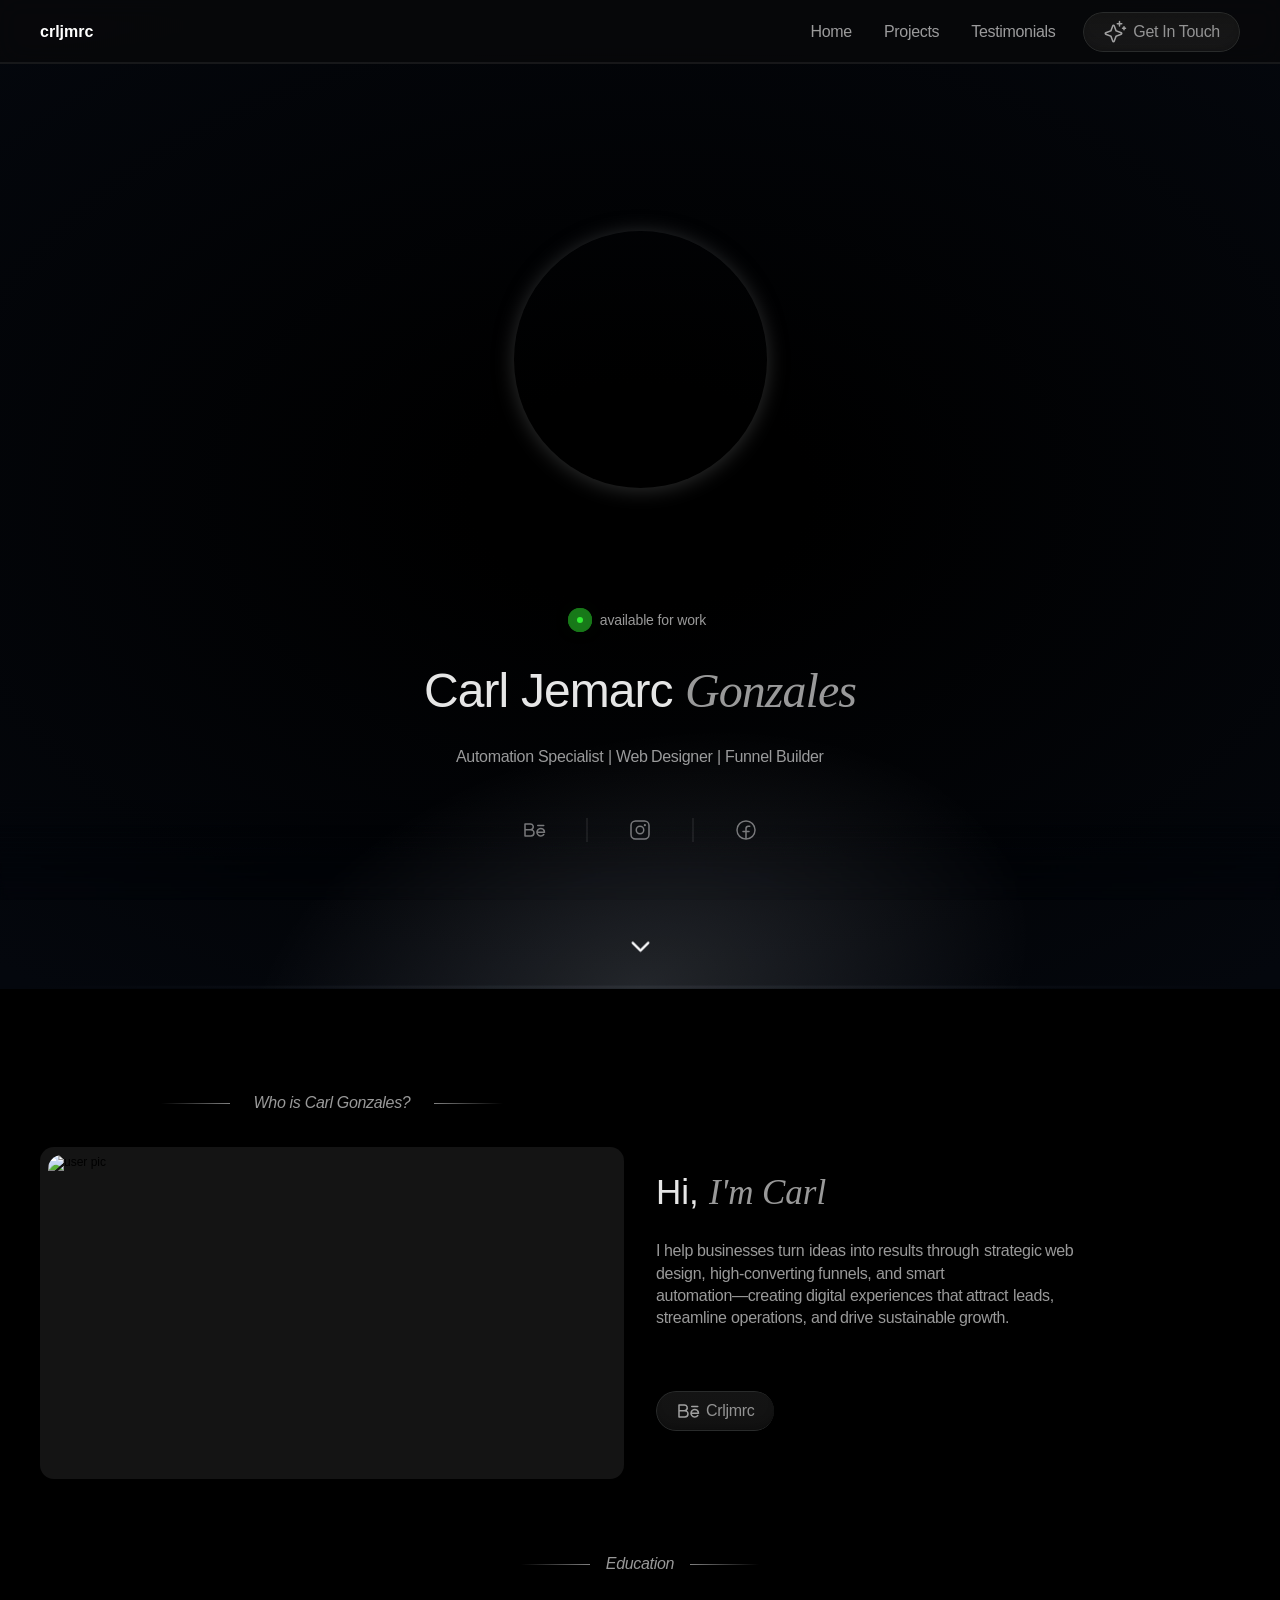
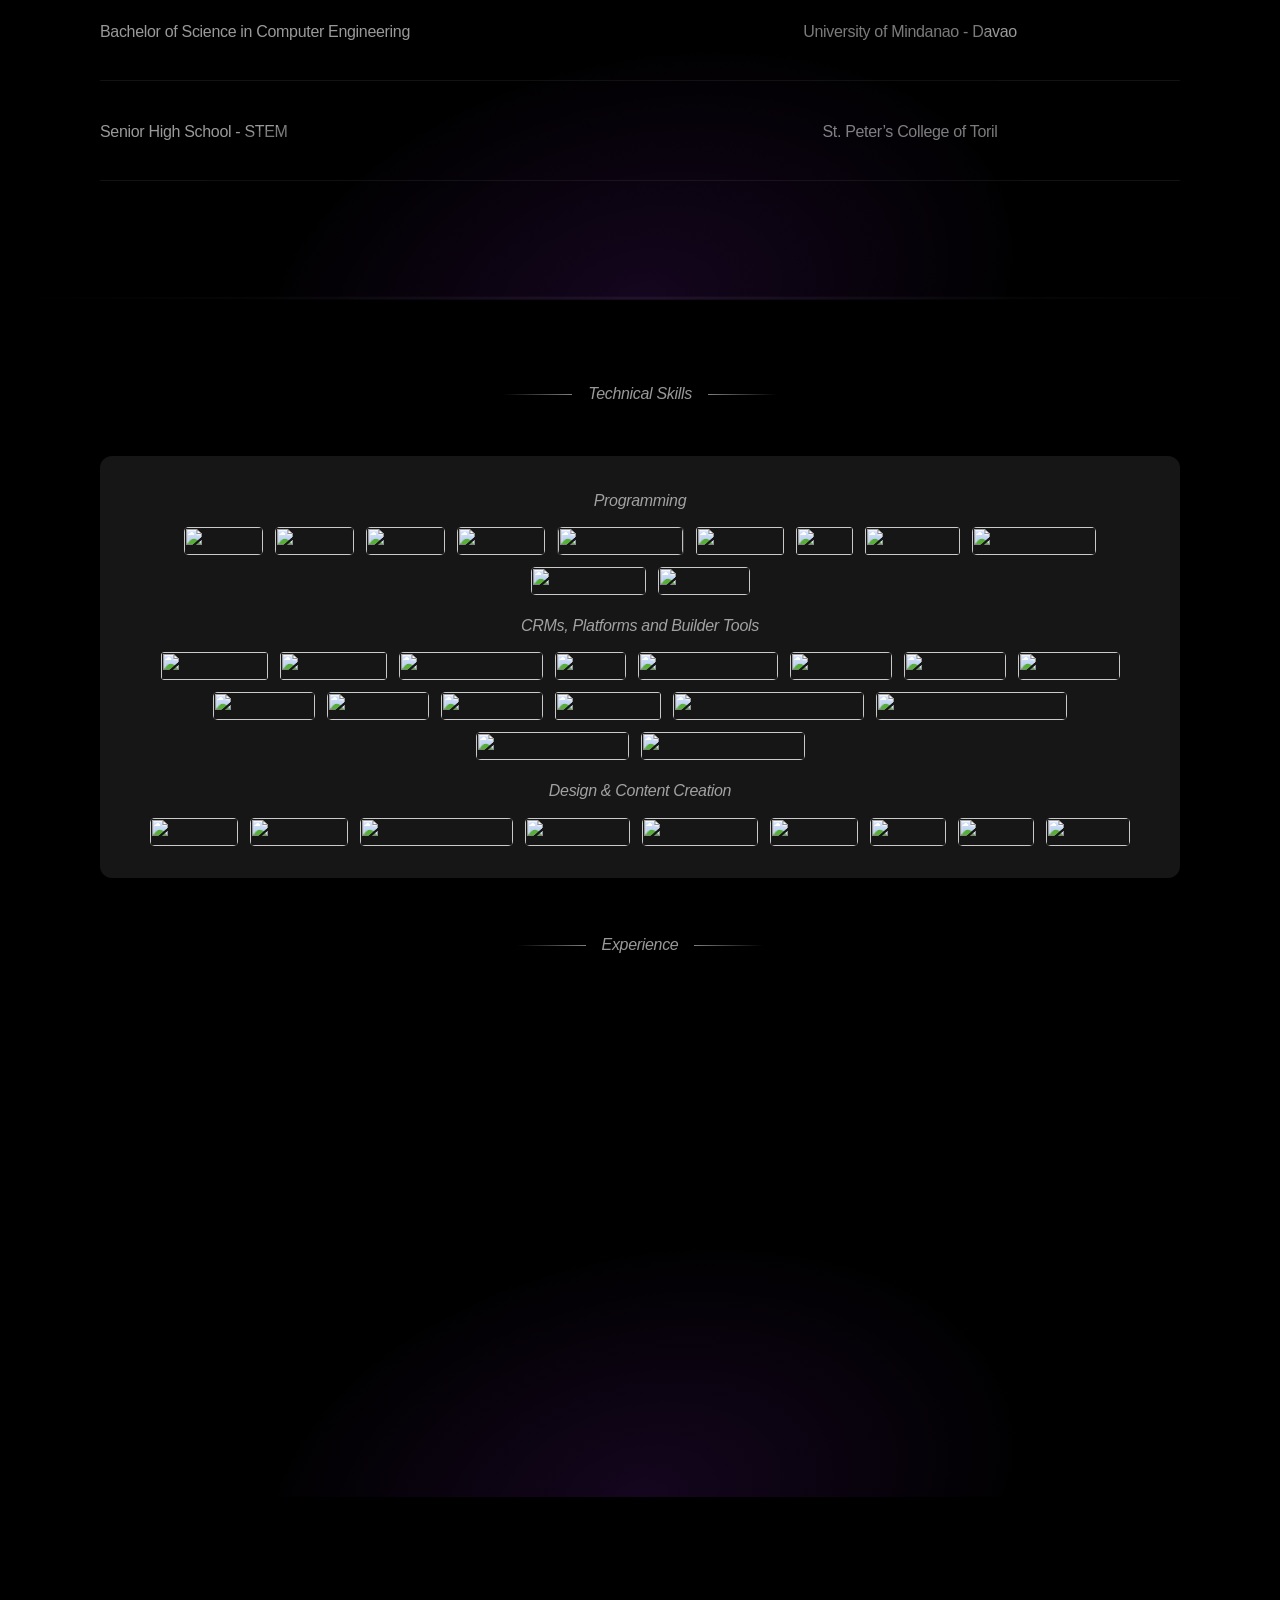
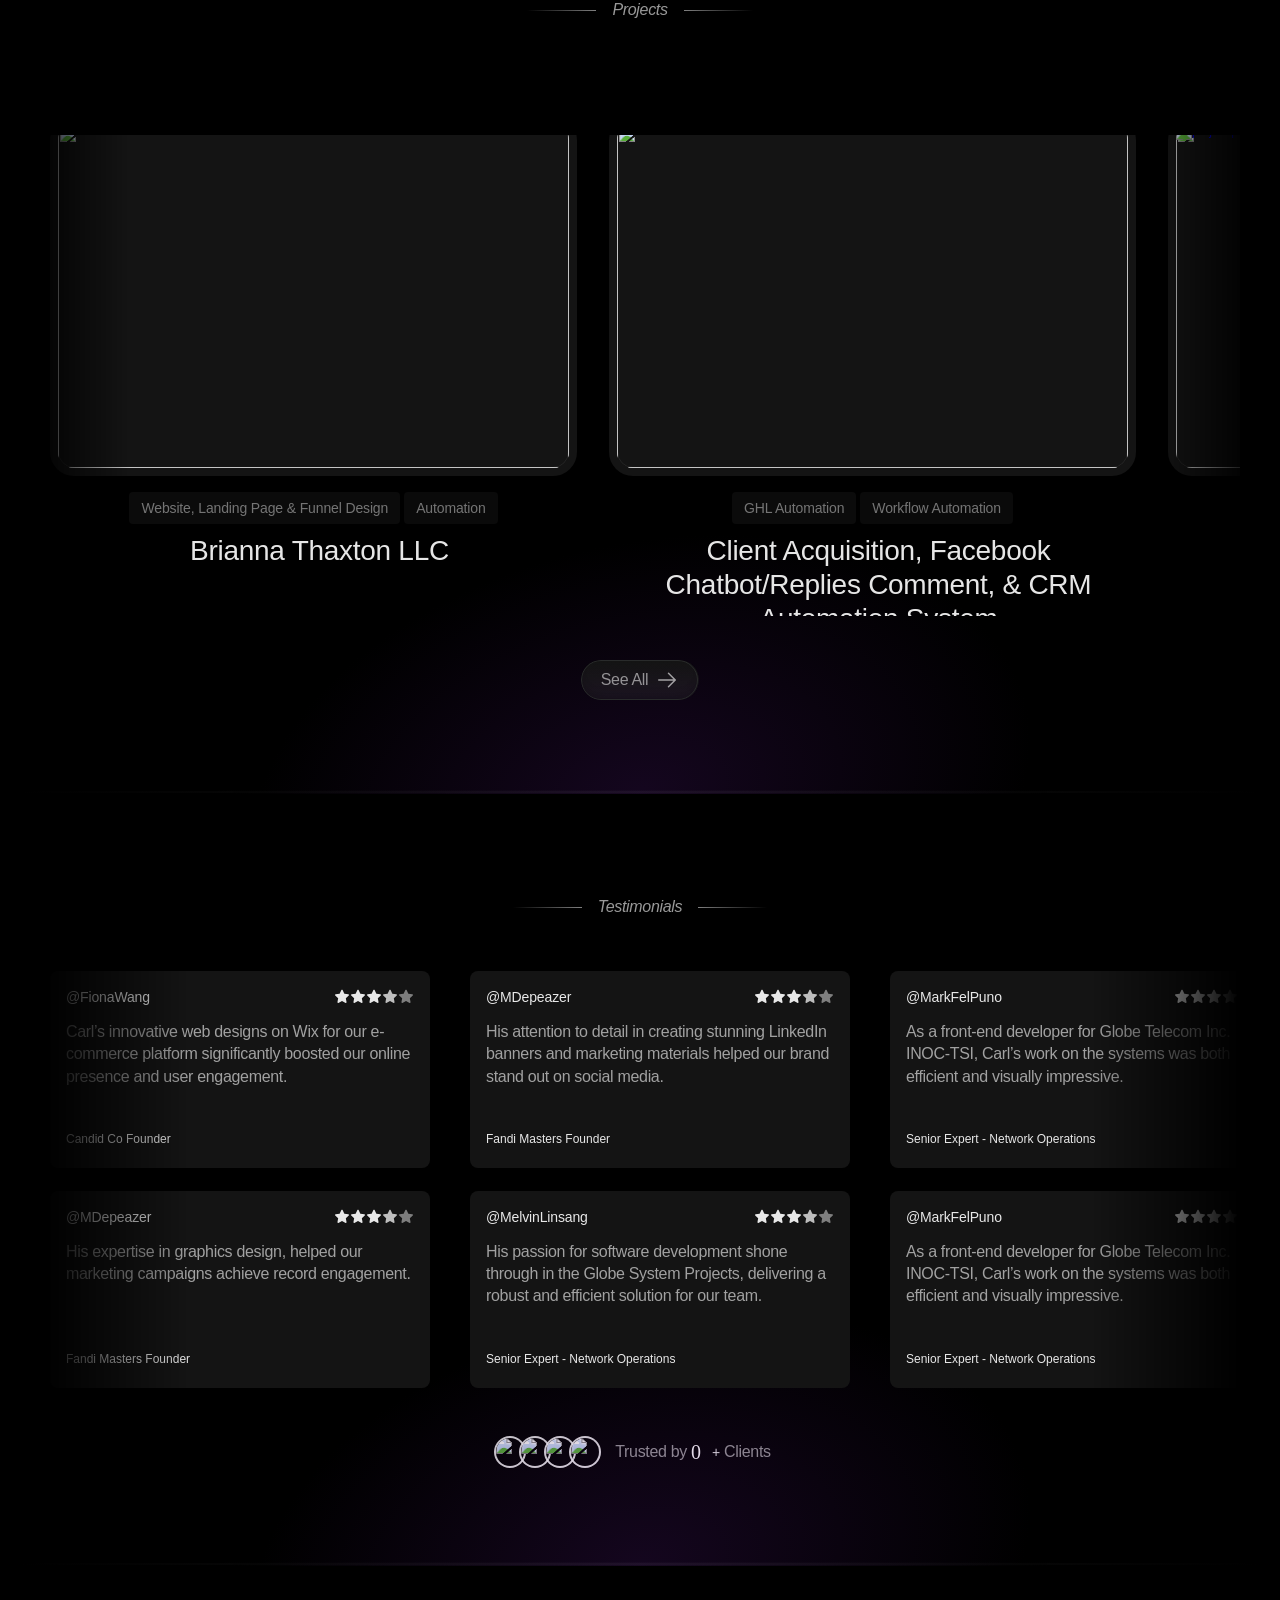
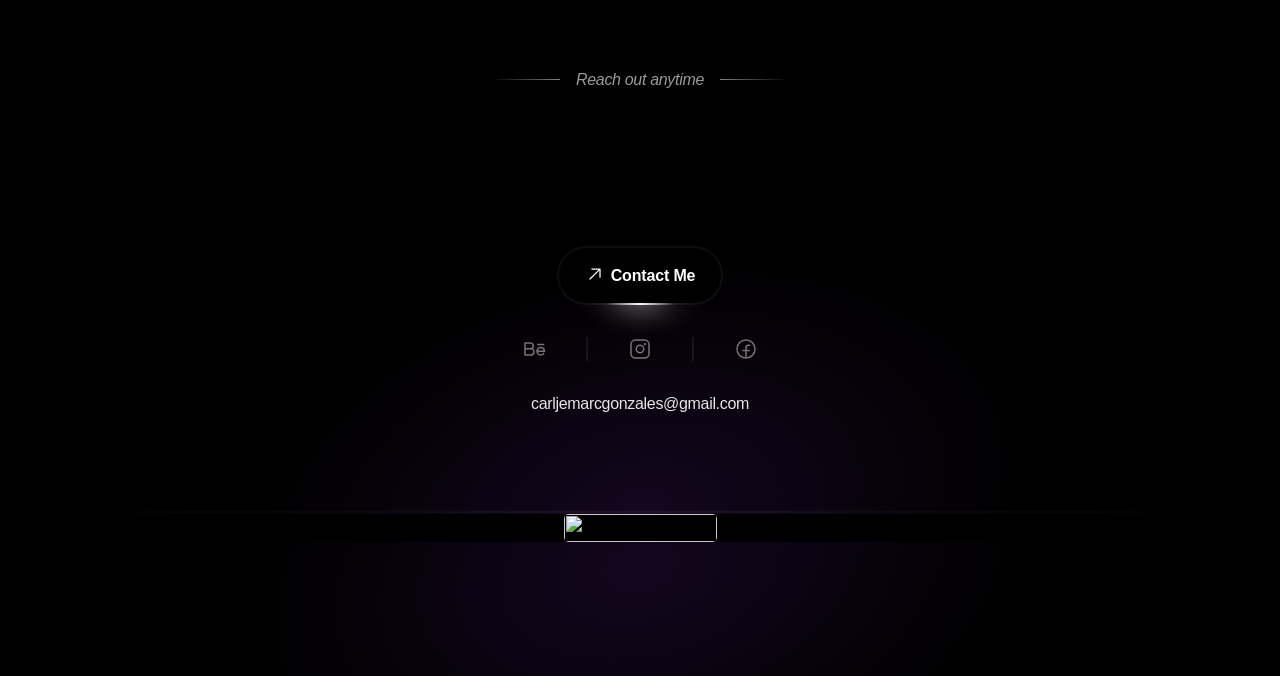
==== commit 881a625f: "Update index.html" ====
--- a/index.html
+++ b/index.html
@@ -1,23 +1,22 @@
-
-<!doctype html>
-<!-- ✨ Built with Framer • https://www.framer.com/ -->
-<html lang="en">
-<head>
-    <meta charset="utf-8">
-    
-    
-    
-    <!-- Start of headStart -->
+<!DOCTYPE html>
+<!-- saved from url=(0070)https://preview-0dee0c2f-0aa9-4eb6-9ddc-54073f1db71b.rehost.site/#hero -->
+<html lang="en" data-redirect-timezone="1" class="lenis"><head><meta http-equiv="Content-Type" content="text/html; charset=UTF-8">
+	
+	
+	
+	<script>try{if(localStorage.get("__framer_force_showing_editorbar_since")){const n=document.createElement("link");n.rel = "modulepreload";n.href="https://framer.com/edit/init.mjs";document.head.appendChild(n)}}catch(e){}</script>
+	<!-- Start of headStart -->
     
     <!-- End of headStart -->
-    <meta name="viewport" content="width=device-width">
-    <meta name="generator" content="Framer 6c2a425">
-    <title>crljmrc</title>
+	<meta name="viewport" content="width=device-width">
+	<meta name="generator" content="Framer f32bfea">
+	<title>crljmrc</title>
     <meta name="description" content="A passionate computer engineer specializing in UI/UX, front-end, Android app development, and graphics design, as well as crafting intuitive digital experiences with creativity and innovation.">
-    <meta name="framer-search-index" content="https://framerusercontent.com/sites/5rxkuWfjhTetCAnY90CF0h/searchIndex-GV6CyKdG3CSL.json">
+    <meta name="framer-search-index" content="https://framerusercontent.com/sites/5rxkuWfjhTetCAnY90CF0h/searchIndex-Mw5o8hT6uJBo.json">
+    <meta name="framer-search-index-fallback" content="https://framerusercontent.com/sites/5rxkuWfjhTetCAnY90CF0h/searchIndex-fUYqWMAcC7qH.json">
     <meta name="framer-html-plugin" content="disable">
-    <link href="https://framerusercontent.com/images/LIO0T1HbA5w05I2bkzTOpfcyMjA.png" rel="icon" media="(prefers-color-scheme: light)">
-    <link href="https://framerusercontent.com/images/LIO0T1HbA5w05I2bkzTOpfcyMjA.png" rel="icon" media="(prefers-color-scheme: dark)">
+    <link href="https://preview-0dee0c2f-0aa9-4eb6-9ddc-54073f1db71b.rehost.site/assets/framerusercontent.com/images/LIO0T1HbA5w05I2bkzTOpfcyMjA.png" rel="icon" media="(prefers-color-scheme: light)">
+    <link href="https://preview-0dee0c2f-0aa9-4eb6-9ddc-54073f1db71b.rehost.site/assets/framerusercontent.com/images/LIO0T1HbA5w05I2bkzTOpfcyMjA.png" rel="icon" media="(prefers-color-scheme: dark)">
     <!-- Open Graph / Facebook -->
     <meta property="og:type" content="website">
     <meta property="og:title" content="crljmrc">
@@ -28,41 +27,246 @@
     <meta name="twitter:title" content="crljmrc">
     <meta name="twitter:description" content="A passionate computer engineer specializing in UI/UX, front-end, Android app development, and graphics design, as well as crafting intuitive digital experiences with creativity and innovation.">
     <meta name="twitter:image" content="https://framerusercontent.com/images/fzuqQFolKTvM0pzx71Gd3BBh3Ns.png">
-    
-    <link href="https://fonts.gstatic.com" rel="preconnect" crossorigin>
-    <meta name="robots" content="max-image-preview:large"><link rel="canonical" href="https://carljemarc.framer.website/"><meta property="og:url" content="https://carljemarc.framer.website/"><style data-framer-breakpoint-css>@media(min-width: 1280px){.hidden-72rtr7{display:none!important}}@media(min-width: 810px) and (max-width: 1279px){.hidden-7lwtj4{display:none!important}}@media(max-width: 809px){.hidden-upi8ji{display:none!important}}</style><style data-framer-css-ssr-minified data-framer-components="framer-lib-cursors-host framer-Bav3v PropertyOverrides framer-jNx6v framer-d18Gl framer-mupIC framer-eCF0R framer-zvTCt framer-NyDMH framer-eceBI framer-k1flb framer-9eYYw framer-2g2iN framer-xufW5 framer-yK4R5 framer-UCRTy framer-wDwja framer-FFLT7 framer-oqlZn">html,body,#main{margin:0;padding:0;box-sizing:border-box}:root{-webkit-font-smoothing:antialiased;-moz-osx-font-smoothing:grayscale}*{box-sizing:border-box;-webkit-font-smoothing:inherit}h1,h2,h3,h4,h5,h6,p,figure{margin:0}body,input,textarea,select,button{font-size:12px;font-family:sans-serif}body{--token-a85af9cb-7834-4006-a277-2dd1295ae376: rgb(255, 255, 255);--token-eb09dbbf-ef85-4b7f-81a5-44e9b062efb7: rgb(0, 0, 0);--token-f195ea74-7512-4096-8d91-0e7c7e10d0ab: rgba(255, 255, 255, .6);--token-a2d601b2-39bf-470a-bb5f-61bc109d99fd: rgba(255, 255, 255, .9);--token-5970a3c6-0f13-482e-8fb6-b8cb7d627b04: rgba(255, 255, 255, .07);--token-f213e283-24d0-40a3-a2dc-bca1da07b971: rgb(20, 20, 20);--token-4e6adbd8-4eb9-420a-b4f6-0d1bb0e81bd6: rgba(8, 9, 10, .75);--token-c3ec1ecf-ac54-4e5c-8f87-8070cb91f239: rgb(129, 79, 255);--token-916a437b-7e8e-4c91-b0ea-e46444ff9fd3: rgb(4, 7, 13);--token-1b77d17b-27fb-4deb-8231-2815766eb45d: rgb(213, 219, 230);--token-5e357ad1-f56a-4886-be0b-ea13c633f85c: rgba(184, 199, 217, .5);--token-cefd7497-8cc5-47cd-a361-cc6ee9b79d09: rgba(216, 231, 242, .07);--token-98e77689-c0ed-4bec-a0a3-e86d11b001fb: rgba(213, 219, 230, .7);--token-cac2c7ea-575b-4a3c-89ce-59030f75fff1: rgb(4, 7, 13);--token-919dc6f3-b150-4294-ba84-50f6d0db4294: rgba(255, 255, 255, .15);--token-eaf80125-bf32-4d8e-9fcf-bcc499a289a4: rgb(20, 20, 20);--token-5ed1cc28-c060-4755-a750-863980cab513: rgb(230, 230, 230);--token-4ca7d748-6404-4dbd-82d7-1148c1e14e26: rgb(191, 191, 191);--token-2bd5fc55-170b-4447-9e43-4a2cdd8fe114: rgba(216, 231, 242, .07);--token-f7fe9f63-54e2-4265-895b-a749d3db82b3: rgb(4, 7, 13);--token-45e1cb60-4f6e-4e9d-91db-b63f22fe3023: rgb(213, 219, 230)}@media (prefers-color-scheme: dark){body{--token-919dc6f3-b150-4294-ba84-50f6d0db4294: rgba(255, 255, 255, .2);--token-eaf80125-bf32-4d8e-9fcf-bcc499a289a4: rgb(15, 21, 31);--token-5ed1cc28-c060-4755-a750-863980cab513: rgb(209, 218, 224);--token-4ca7d748-6404-4dbd-82d7-1148c1e14e26: rgb(179, 194, 203)}}#__framer-badge-container{position:fixed;bottom:0;padding:20px;width:100%;display:flex;justify-content:right;pointer-events:none;z-index:314159}.__framer-badge{pointer-events:auto}@font-face{font-family:"Instrument Serif";font-style:italic;font-weight:400;font-display:swap;src:url(https://fonts.gstatic.com/s/instrumentserif/v4/jizHRFtNs2ka5fXjeivQ4LroWlx-6zAjgn7MsNo.woff2) format("woff2");unicode-range:U+0100-02BA,U+02BD-02C5,U+02C7-02CC,U+02CE-02D7,U+02DD-02FF,U+0304,U+0308,U+0329,U+1D00-1DBF,U+1E00-1E9F,U+1EF2-1EFF,U+2020,U+20A0-20AB,U+20AD-20C0,U+2113,U+2C60-2C7F,U+A720-A7FF}@font-face{font-family:"Instrument Serif";font-style:italic;font-weight:400;font-display:swap;src:url(https://fonts.gstatic.com/s/instrumentserif/v4/jizHRFtNs2ka5fXjeivQ4LroWlx-6zAjjH7M.woff2) format("woff2");unicode-range:U+0000-00FF,U+0131,U+0152-0153,U+02BB-02BC,U+02C6,U+02DA,U+02DC,U+0304,U+0308,U+0329,U+2000-206F,U+20AC,U+2122,U+2191,U+2193,U+2212,U+2215,U+FEFF,U+FFFD}@font-face{font-family:Inter;font-style:italic;font-weight:600;font-display:swap;src:url(https://fonts.gstatic.com/s/inter/v19/UcCM3FwrK3iLTcvneQg7Ca725JhhKnNqk4j1ebLhAm8SrXTcB9xRh5WFo-4.woff2) format("woff2");unicode-range:U+0460-052F,U+1C80-1C8A,U+20B4,U+2DE0-2DFF,U+A640-A69F,U+FE2E-FE2F}@font-face{font-family:Inter;font-style:italic;font-weight:600;font-display:swap;src:url(https://fonts.gstatic.com/s/inter/v19/UcCM3FwrK3iLTcvneQg7Ca725JhhKnNqk4j1ebLhAm8SrXTcB9xRjpWFo-4.woff2) format("woff2");unicode-range:U+0301,U+0400-045F,U+0490-0491,U+04B0-04B1,U+2116}@font-face{font-family:Inter;font-style:italic;font-weight:600;font-display:swap;src:url(https://fonts.gstatic.com/s/inter/v19/UcCM3FwrK3iLTcvneQg7Ca725JhhKnNqk4j1ebLhAm8SrXTcB9xRhpWFo-4.woff2) format("woff2");unicode-range:U+1F00-1FFF}@font-face{font-family:Inter;font-style:italic;font-weight:600;font-display:swap;src:url(https://fonts.gstatic.com/s/inter/v19/UcCM3FwrK3iLTcvneQg7Ca725JhhKnNqk4j1ebLhAm8SrXTcB9xRiZWFo-4.woff2) format("woff2");unicode-range:U+0370-0377,U+037A-037F,U+0384-038A,U+038C,U+038E-03A1,U+03A3-03FF}@font-face{font-family:Inter;font-style:italic;font-weight:600;font-display:swap;src:url(https://fonts.gstatic.com/s/inter/v19/UcCM3FwrK3iLTcvneQg7Ca725JhhKnNqk4j1ebLhAm8SrXTcB9xRhZWFo-4.woff2) format("woff2");unicode-range:U+0102-0103,U+0110-0111,U+0128-0129,U+0168-0169,U+01A0-01A1,U+01AF-01B0,U+0300-0301,U+0303-0304,U+0308-0309,U+0323,U+0329,U+1EA0-1EF9,U+20AB}@font-face{font-family:Inter;font-style:italic;font-weight:600;font-display:swap;src:url(https://fonts.gstatic.com/s/inter/v19/UcCM3FwrK3iLTcvneQg7Ca725JhhKnNqk4j1ebLhAm8SrXTcB9xRhJWFo-4.woff2) format("woff2");unicode-range:U+0100-02BA,U+02BD-02C5,U+02C7-02CC,U+02CE-02D7,U+02DD-02FF,U+0304,U+0308,U+0329,U+1D00-1DBF,U+1E00-1E9F,U+1EF2-1EFF,U+2020,U+20A0-20AB,U+20AD-20C0,U+2113,U+2C60-2C7F,U+A720-A7FF}@font-face{font-family:Inter;font-style:italic;font-weight:600;font-display:swap;src:url(https://fonts.gstatic.com/s/inter/v19/UcCM3FwrK3iLTcvneQg7Ca725JhhKnNqk4j1ebLhAm8SrXTcB9xRipWF.woff2) format("woff2");unicode-range:U+0000-00FF,U+0131,U+0152-0153,U+02BB-02BC,U+02C6,U+02DA,U+02DC,U+0304,U+0308,U+0329,U+2000-206F,U+20AC,U+2122,U+2191,U+2193,U+2212,U+2215,U+FEFF,U+FFFD}@font-face{font-family:Plus Jakarta Sans;font-style:normal;font-weight:700;font-display:swap;src:url(https://fonts.gstatic.com/s/plusjakartasans/v11/LDIbaomQNQcsA88c7O9yZ4KMCoOg4IA6-91aHEjcWuA_Tkn9QB_VIKg.woff2) format("woff2");unicode-range:U+0460-052F,U+1C80-1C8A,U+20B4,U+2DE0-2DFF,U+A640-A69F,U+FE2E-FE2F}@font-face{font-family:Plus Jakarta Sans;font-style:normal;font-weight:700;font-display:swap;src:url(https://fonts.gstatic.com/s/plusjakartasans/v11/LDIbaomQNQcsA88c7O9yZ4KMCoOg4IA6-91aHEjcWuA_Tkn9Qh_VIKg.woff2) format("woff2");unicode-range:U+0102-0103,U+0110-0111,U+0128-0129,U+0168-0169,U+01A0-01A1,U+01AF-01B0,U+0300-0301,U+0303-0304,U+0308-0309,U+0323,U+0329,U+1EA0-1EF9,U+20AB}@font-face{font-family:Plus Jakarta Sans;font-style:normal;font-weight:700;font-display:swap;src:url(https://fonts.gstatic.com/s/plusjakartasans/v11/LDIbaomQNQcsA88c7O9yZ4KMCoOg4IA6-91aHEjcWuA_Tkn9Qx_VIKg.woff2) format("woff2");unicode-range:U+0100-02BA,U+02BD-02C5,U+02C7-02CC,U+02CE-02D7,U+02DD-02FF,U+0304,U+0308,U+0329,U+1D00-1DBF,U+1E00-1E9F,U+1EF2-1EFF,U+2020,U+20A0-20AB,U+20AD-20C0,U+2113,U+2C60-2C7F,U+A720-A7FF}@font-face{font-family:Plus Jakarta Sans;font-style:normal;font-weight:700;font-display:swap;src:url(https://fonts.gstatic.com/s/plusjakartasans/v11/LDIbaomQNQcsA88c7O9yZ4KMCoOg4IA6-91aHEjcWuA_Tkn9TR_V.woff2) format("woff2");unicode-range:U+0000-00FF,U+0131,U+0152-0153,U+02BB-02BC,U+02C6,U+02DA,U+02DC,U+0304,U+0308,U+0329,U+2000-206F,U+20AC,U+2122,U+2191,U+2193,U+2212,U+2215,U+FEFF,U+FFFD}@font-face{font-family:Inter;src:url(https://framerusercontent.com/assets/5A3Ce6C9YYmCjpQx9M4inSaKU.woff2);font-display:swap;font-style:normal;font-weight:500;unicode-range:U+0460-052F,U+1C80-1C88,U+20B4,U+2DE0-2DFF,U+A640-A69F,U+FE2E-FE2F}@font-face{font-family:Inter;src:url(https://framerusercontent.com/assets/Qx95Xyt0Ka3SGhinnbXIGpEIyP4.woff2);font-display:swap;font-style:normal;font-weight:500;unicode-range:U+0301,U+0400-045F,U+0490-0491,U+04B0-04B1,U+2116}@font-face{font-family:Inter;src:url(https://framerusercontent.com/assets/6mJuEAguuIuMog10gGvH5d3cl8.woff2);font-display:swap;font-style:normal;font-weight:500;unicode-range:U+1F00-1FFF}@font-face{font-family:Inter;src:url(https://framerusercontent.com/assets/xYYWaj7wCU5zSQH0eXvSaS19wo.woff2);font-display:swap;font-style:normal;font-weight:500;unicode-range:U+0370-03FF}@font-face{font-family:Inter;src:url(https://framerusercontent.com/assets/otTaNuNpVK4RbdlT7zDDdKvQBA.woff2);font-display:swap;font-style:normal;font-weight:500;unicode-range:U+0100-024F,U+0259,U+1E00-1EFF,U+2020,U+20A0-20AB,U+20AD-20CF,U+2113,U+2C60-2C7F,U+A720-A7FF}@font-face{font-family:Inter;src:url(https://framerusercontent.com/assets/d3tHnaQIAeqiE5hGcRw4mmgWYU.woff2);font-display:swap;font-style:normal;font-weight:500;unicode-range:U+0000-00FF,U+0131,U+0152-0153,U+02BB-02BC,U+02C6,U+02DA,U+02DC,U+2000-206F,U+2074,U+20AC,U+2122,U+2191,U+2193,U+2212,U+2215,U+FEFF,U+FFFD}@font-face{font-family:Inter;src:url(https://framerusercontent.com/assets/DolVirEGb34pEXEp8t8FQBSK4.woff2);font-display:swap;font-style:normal;font-weight:500;unicode-range:U+0102-0103,U+0110-0111,U+0128-0129,U+0168-0169,U+01A0-01A1,U+01AF-01B0,U+1EA0-1EF9,U+20AB}@font-face{font-family:Inter;src:url(https://framerusercontent.com/assets/hyOgCu0Xnghbimh0pE8QTvtt2AU.woff2);font-display:swap;font-style:normal;font-weight:600;unicode-range:U+0460-052F,U+1C80-1C88,U+20B4,U+2DE0-2DFF,U+A640-A69F,U+FE2E-FE2F}@font-face{font-family:Inter;src:url(https://framerusercontent.com/assets/NeGmSOXrPBfEFIy5YZeHq17LEDA.woff2);font-display:swap;font-style:normal;font-weight:600;unicode-range:U+0301,U+0400-045F,U+0490-0491,U+04B0-04B1,U+2116}@font-face{font-family:Inter;src:url(https://framerusercontent.com/assets/oYaAX5himiTPYuN8vLWnqBbfD2s.woff2);font-display:swap;font-style:normal;font-weight:600;unicode-range:U+1F00-1FFF}@font-face{font-family:Inter;src:url(https://framerusercontent.com/assets/lEJLP4R0yuCaMCjSXYHtJw72M.woff2);font-display:swap;font-style:normal;font-weight:600;unicode-range:U+0370-03FF}@font-face{font-family:Inter;src:url(https://framerusercontent.com/assets/cRJyLNuTJR5jbyKzGi33wU9cqIQ.woff2);font-display:swap;font-style:normal;font-weight:600;unicode-range:U+0100-024F,U+0259,U+1E00-1EFF,U+2020,U+20A0-20AB,U+20AD-20CF,U+2113,U+2C60-2C7F,U+A720-A7FF}@font-face{font-family:Inter;src:url(https://framerusercontent.com/assets/1ZFS7N918ojhhd0nQWdj3jz4w.woff2);font-display:swap;font-style:normal;font-weight:600;unicode-range:U+0000-00FF,U+0131,U+0152-0153,U+02BB-02BC,U+02C6,U+02DA,U+02DC,U+2000-206F,U+2074,U+20AC,U+2122,U+2191,U+2193,U+2212,U+2215,U+FEFF,U+FFFD}@font-face{font-family:Inter;src:url(https://framerusercontent.com/assets/A0Wcc7NgXMjUuFdquHDrIZpzZw0.woff2);font-display:swap;font-style:normal;font-weight:600;unicode-range:U+0102-0103,U+0110-0111,U+0128-0129,U+0168-0169,U+01A0-01A1,U+01AF-01B0,U+1EA0-1EF9,U+20AB}@font-face{font-family:Inter;src:url(https://framerusercontent.com/assets/5vvr9Vy74if2I6bQbJvbw7SY1pQ.woff2);font-display:swap;font-style:normal;font-weight:400;unicode-range:U+0460-052F,U+1C80-1C88,U+20B4,U+2DE0-2DFF,U+A640-A69F,U+FE2E-FE2F}@font-face{font-family:Inter;src:url(https://framerusercontent.com/assets/EOr0mi4hNtlgWNn9if640EZzXCo.woff2);font-display:swap;font-style:normal;font-weight:400;unicode-range:U+0301,U+0400-045F,U+0490-0491,U+04B0-04B1,U+2116}@font-face{font-family:Inter;src:url(https://framerusercontent.com/assets/Y9k9QrlZAqio88Klkmbd8VoMQc.woff2);font-display:swap;font-style:normal;font-weight:400;unicode-range:U+1F00-1FFF}@font-face{font-family:Inter;src:url(https://framerusercontent.com/assets/OYrD2tBIBPvoJXiIHnLoOXnY9M.woff2);font-display:swap;font-style:normal;font-weight:400;unicode-range:U+0370-03FF}@font-face{font-family:Inter;src:url(https://framerusercontent.com/assets/JeYwfuaPfZHQhEG8U5gtPDZ7WQ.woff2);font-display:swap;font-style:normal;font-weight:400;unicode-range:U+0100-024F,U+0259,U+1E00-1EFF,U+2020,U+20A0-20AB,U+20AD-20CF,U+2113,U+2C60-2C7F,U+A720-A7FF}@font-face{font-family:Inter;src:url(https://framerusercontent.com/assets/vQyevYAyHtARFwPqUzQGpnDs.woff2);font-display:swap;font-style:normal;font-weight:400;unicode-range:U+0000-00FF,U+0131,U+0152-0153,U+02BB-02BC,U+02C6,U+02DA,U+02DC,U+2000-206F,U+2074,U+20AC,U+2122,U+2191,U+2193,U+2212,U+2215,U+FEFF,U+FFFD}@font-face{font-family:Inter;src:url(https://framerusercontent.com/assets/b6Y37FthZeALduNqHicBT6FutY.woff2);font-display:swap;font-style:normal;font-weight:400;unicode-range:U+0102-0103,U+0110-0111,U+0128-0129,U+0168-0169,U+01A0-01A1,U+01AF-01B0,U+1EA0-1EF9,U+20AB}@font-face{font-family:Inter;src:url(https://framerusercontent.com/assets/CfMzU8w2e7tHgF4T4rATMPuWosA.woff2);font-display:swap;font-style:italic;font-weight:400;unicode-range:U+0460-052F,U+1C80-1C88,U+20B4,U+2DE0-2DFF,U+A640-A69F,U+FE2E-FE2F}@font-face{font-family:Inter;src:url(https://framerusercontent.com/assets/867QObYax8ANsfX4TGEVU9YiCM.woff2);font-display:swap;font-style:italic;font-weight:400;unicode-range:U+0301,U+0400-045F,U+0490-0491,U+04B0-04B1,U+2116}@font-face{font-family:Inter;src:url(https://framerusercontent.com/assets/Oyn2ZbENFdnW7mt2Lzjk1h9Zb9k.woff2);font-display:swap;font-style:italic;font-weight:400;unicode-range:U+1F00-1FFF}@font-face{font-family:Inter;src:url(https://framerusercontent.com/assets/cdAe8hgZ1cMyLu9g005pAW3xMo.woff2);font-display:swap;font-style:italic;font-weight:400;unicode-range:U+0370-03FF}@font-face{font-family:Inter;src:url(https://framerusercontent.com/assets/DOfvtmE1UplCq161m6Hj8CSQYg.woff2);font-display:swap;font-style:italic;font-weight:400;unicode-range:U+0100-024F,U+0259,U+1E00-1EFF,U+2020,U+20A0-20AB,U+20AD-20CF,U+2113,U+2C60-2C7F,U+A720-A7FF}@font-face{font-family:Inter;src:url(https://framerusercontent.com/assets/vFzuJY0c65av44uhEKB6vyjFMg.woff2);font-display:swap;font-style:italic;font-weight:400;unicode-range:U+0000-00FF,U+0131,U+0152-0153,U+02BB-02BC,U+02C6,U+02DA,U+02DC,U+2000-206F,U+2074,U+20AC,U+2122,U+2191,U+2193,U+2212,U+2215,U+FEFF,U+FFFD}@font-face{font-family:Inter;src:url(https://framerusercontent.com/assets/tKtBcDnBMevsEEJKdNGhhkLzYo.woff2);font-display:swap;font-style:italic;font-weight:400;unicode-range:U+0102-0103,U+0110-0111,U+0128-0129,U+0168-0169,U+01A0-01A1,U+01AF-01B0,U+1EA0-1EF9,U+20AB}@font-face{font-family:Inter;src:url(https://framerusercontent.com/assets/DpPBYI0sL4fYLgAkX8KXOPVt7c.woff2);font-display:swap;font-style:normal;font-weight:700;unicode-range:U+0460-052F,U+1C80-1C88,U+20B4,U+2DE0-2DFF,U+A640-A69F,U+FE2E-FE2F}@font-face{font-family:Inter;src:url(https://framerusercontent.com/assets/4RAEQdEOrcnDkhHiiCbJOw92Lk.woff2);font-display:swap;font-style:normal;font-weight:700;unicode-range:U+0301,U+0400-045F,U+0490-0491,U+04B0-04B1,U+2116}@font-face{font-family:Inter;src:url(https://framerusercontent.com/assets/1K3W8DizY3v4emK8Mb08YHxTbs.woff2);font-display:swap;font-style:normal;font-weight:700;unicode-range:U+1F00-1FFF}@font-face{font-family:Inter;src:url(https://framerusercontent.com/assets/tUSCtfYVM1I1IchuyCwz9gDdQ.woff2);font-display:swap;font-style:normal;font-weight:700;unicode-range:U+0370-03FF}@font-face{font-family:Inter;src:url(https://framerusercontent.com/assets/VgYFWiwsAC5OYxAycRXXvhze58.woff2);font-display:swap;font-style:normal;font-weight:700;unicode-range:U+0100-024F,U+0259,U+1E00-1EFF,U+2020,U+20A0-20AB,U+20AD-20CF,U+2113,U+2C60-2C7F,U+A720-A7FF}@font-face{font-family:Inter;src:url(https://framerusercontent.com/assets/DXD0Q7LSl7HEvDzucnyLnGBHM.woff2);font-display:swap;font-style:normal;font-weight:700;unicode-range:U+0000-00FF,U+0131,U+0152-0153,U+02BB-02BC,U+02C6,U+02DA,U+02DC,U+2000-206F,U+2074,U+20AC,U+2122,U+2191,U+2193,U+2212,U+2215,U+FEFF,U+FFFD}@font-face{font-family:Inter;src:url(https://framerusercontent.com/assets/GIryZETIX4IFypco5pYZONKhJIo.woff2);font-display:swap;font-style:normal;font-weight:700;unicode-range:U+0102-0103,U+0110-0111,U+0128-0129,U+0168-0169,U+01A0-01A1,U+01AF-01B0,U+1EA0-1EF9,U+20AB}@font-face{font-family:Inter;src:url(https://framerusercontent.com/assets/H89BbHkbHDzlxZzxi8uPzTsp90.woff2);font-display:swap;font-style:italic;font-weight:700;unicode-range:U+0460-052F,U+1C80-1C88,U+20B4,U+2DE0-2DFF,U+A640-A69F,U+FE2E-FE2F}@font-face{font-family:Inter;src:url(https://framerusercontent.com/assets/u6gJwDuwB143kpNK1T1MDKDWkMc.woff2);font-display:swap;font-style:italic;font-weight:700;unicode-range:U+0301,U+0400-045F,U+0490-0491,U+04B0-04B1,U+2116}@font-face{font-family:Inter;src:url(https://framerusercontent.com/assets/43sJ6MfOPh1LCJt46OvyDuSbA6o.woff2);font-display:swap;font-style:italic;font-weight:700;unicode-range:U+1F00-1FFF}@font-face{font-family:Inter;src:url(https://framerusercontent.com/assets/wccHG0r4gBDAIRhfHiOlq6oEkqw.woff2);font-display:swap;font-style:italic;font-weight:700;unicode-range:U+0370-03FF}@font-face{font-family:Inter;src:url(https://framerusercontent.com/assets/WZ367JPwf9bRW6LdTHN8rXgSjw.woff2);font-display:swap;font-style:italic;font-weight:700;unicode-range:U+0100-024F,U+0259,U+1E00-1EFF,U+2020,U+20A0-20AB,U+20AD-20CF,U+2113,U+2C60-2C7F,U+A720-A7FF}@font-face{font-family:Inter;src:url(https://framerusercontent.com/assets/QxmhnWTzLtyjIiZcfaLIJ8EFBXU.woff2);font-display:swap;font-style:italic;font-weight:700;unicode-range:U+0000-00FF,U+0131,U+0152-0153,U+02BB-02BC,U+02C6,U+02DA,U+02DC,U+2000-206F,U+2074,U+20AC,U+2122,U+2191,U+2193,U+2212,U+2215,U+FEFF,U+FFFD}@font-face{font-family:Inter;src:url(https://framerusercontent.com/assets/2A4Xx7CngadFGlVV4xrO06OBHY.woff2);font-display:swap;font-style:italic;font-weight:700;unicode-range:U+0102-0103,U+0110-0111,U+0128-0129,U+0168-0169,U+01A0-01A1,U+01AF-01B0,U+1EA0-1EF9,U+20AB}@font-face{font-family:Inter;src:url(https://framerusercontent.com/assets/khkJkwSL66WFg8SX6Wa726c.woff2);font-display:swap;font-style:italic;font-weight:500;unicode-range:U+0460-052F,U+1C80-1C88,U+20B4,U+2DE0-2DFF,U+A640-A69F,U+FE2E-FE2F}@font-face{font-family:Inter;src:url(https://framerusercontent.com/assets/0E7IMbDzcGABpBwwqNEt60wU0w.woff2);font-display:swap;font-style:italic;font-weight:500;unicode-range:U+0301,U+0400-045F,U+0490-0491,U+04B0-04B1,U+2116}@font-face{font-family:Inter;src:url(https://framerusercontent.com/assets/NTJ0nQgIF0gcDelS14zQ9NR9Q.woff2);font-display:swap;font-style:italic;font-weight:500;unicode-range:U+1F00-1FFF}@font-face{font-family:Inter;src:url(https://framerusercontent.com/assets/QrcNhgEPfRl0LS8qz5Ln8olanl8.woff2);font-display:swap;font-style:italic;font-weight:500;unicode-range:U+0370-03FF}@font-face{font-family:Inter;src:url(https://framerusercontent.com/assets/JEXmejW8mXOYMtt0hyRg811kHac.woff2);font-display:swap;font-style:italic;font-weight:500;unicode-range:U+0100-024F,U+0259,U+1E00-1EFF,U+2020,U+20A0-20AB,U+20AD-20CF,U+2113,U+2C60-2C7F,U+A720-A7FF}@font-face{font-family:Inter;src:url(https://framerusercontent.com/assets/ksvR4VsLksjpSwnC2fPgHRNMw.woff2);font-display:swap;font-style:italic;font-weight:500;unicode-range:U+0000-00FF,U+0131,U+0152-0153,U+02BB-02BC,U+02C6,U+02DA,U+02DC,U+2000-206F,U+2074,U+20AC,U+2122,U+2191,U+2193,U+2212,U+2215,U+FEFF,U+FFFD}@font-face{font-family:Inter;src:url(https://framerusercontent.com/assets/uy9s0iWuxiNnVt8EpTI3gzohpwo.woff2);font-display:swap;font-style:italic;font-weight:500;unicode-range:U+0102-0103,U+0110-0111,U+0128-0129,U+0168-0169,U+01A0-01A1,U+01AF-01B0,U+1EA0-1EF9,U+20AB}@font-face{font-family:Inter;src:url(https://framerusercontent.com/assets/mkY5Sgyq51ik0AMrSBwhm9DJg.woff2);font-display:block;font-style:normal;font-weight:900;unicode-range:U+0460-052F,U+1C80-1C88,U+20B4,U+2DE0-2DFF,U+A640-A69F,U+FE2E-FE2F}@font-face{font-family:Inter;src:url(https://framerusercontent.com/assets/X5hj6qzcHUYv7h1390c8Rhm6550.woff2);font-display:block;font-style:normal;font-weight:900;unicode-range:U+0301,U+0400-045F,U+0490-0491,U+04B0-04B1,U+2116}@font-face{font-family:Inter;src:url(https://framerusercontent.com/assets/gQhNpS3tN86g8RcVKYUUaKt2oMQ.woff2);font-display:block;font-style:normal;font-weight:900;unicode-range:U+1F00-1FFF}@font-face{font-family:Inter;src:url(https://framerusercontent.com/assets/cugnVhSraaRyANCaUtI5FV17wk.woff2);font-display:block;font-style:normal;font-weight:900;unicode-range:U+0370-03FF}@font-face{font-family:Inter;src:url(https://framerusercontent.com/assets/5HcVoGak8k5agFJSaKa4floXVu0.woff2);font-display:block;font-style:normal;font-weight:900;unicode-range:U+0100-024F,U+0259,U+1E00-1EFF,U+2020,U+20A0-20AB,U+20AD-20CF,U+2113,U+2C60-2C7F,U+A720-A7FF}@font-face{font-family:Inter;src:url(https://framerusercontent.com/assets/jn4BtSPLlS0NDp1KiFAtFKiiY0o.woff2);font-display:block;font-style:normal;font-weight:900;unicode-range:U+0000-00FF,U+0131,U+0152-0153,U+02BB-02BC,U+02C6,U+02DA,U+02DC,U+2000-206F,U+2074,U+20AC,U+2122,U+2191,U+2193,U+2212,U+2215,U+FEFF,U+FFFD}@font-face{font-family:Inter;src:url(https://framerusercontent.com/assets/P2Bw01CtL0b9wqygO0sSVogWbo.woff2);font-display:block;font-style:normal;font-weight:900;unicode-range:U+0102-0103,U+0110-0111,U+0128-0129,U+0168-0169,U+01A0-01A1,U+01AF-01B0,U+1EA0-1EF9,U+20AB}@font-face{font-family:Inter;src:url(https://framerusercontent.com/assets/05KsVHGDmqXSBXM4yRZ65P8i0s.woff2);font-display:block;font-style:italic;font-weight:900;unicode-range:U+0460-052F,U+1C80-1C88,U+20B4,U+2DE0-2DFF,U+A640-A69F,U+FE2E-FE2F}@font-face{font-family:Inter;src:url(https://framerusercontent.com/assets/ky8ovPukK4dJ1Pxq74qGhOqCYI.woff2);font-display:block;font-style:italic;font-weight:900;unicode-range:U+0301,U+0400-045F,U+0490-0491,U+04B0-04B1,U+2116}@font-face{font-family:Inter;src:url(https://framerusercontent.com/assets/vvNSqIj42qeQ2bvCRBIWKHscrc.woff2);font-display:block;font-style:italic;font-weight:900;unicode-range:U+1F00-1FFF}@font-face{font-family:Inter;src:url(https://framerusercontent.com/assets/3ZmXbBKToJifDV9gwcifVd1tEY.woff2);font-display:block;font-style:italic;font-weight:900;unicode-range:U+0370-03FF}@font-face{font-family:Inter;src:url(https://framerusercontent.com/assets/FNfhX3dt4ChuLJq2PwdlxHO7PU.woff2);font-display:block;font-style:italic;font-weight:900;unicode-range:U+0100-024F,U+0259,U+1E00-1EFF,U+2020,U+20A0-20AB,U+20AD-20CF,U+2113,U+2C60-2C7F,U+A720-A7FF}@font-face{font-family:Inter;src:url(https://framerusercontent.com/assets/g0c8vEViiXNlKAgI4Ymmk3Ig.woff2);font-display:block;font-style:italic;font-weight:900;unicode-range:U+0000-00FF,U+0131,U+0152-0153,U+02BB-02BC,U+02C6,U+02DA,U+02DC,U+2000-206F,U+2074,U+20AC,U+2122,U+2191,U+2193,U+2212,U+2215,U+FEFF,U+FFFD}@font-face{font-family:Inter;src:url(https://framerusercontent.com/assets/efTfQcBJ53kM2pB1hezSZ3RDUFs.woff2);font-display:block;font-style:italic;font-weight:900;unicode-range:U+0102-0103,U+0110-0111,U+0128-0129,U+0168-0169,U+01A0-01A1,U+01AF-01B0,U+1EA0-1EF9,U+20AB}@font-face{font-family:Poppins;src:url(https://framerusercontent.com/third-party-assets/fontshare/wf/22GWRXQXMICIWABQXFWKIWZIILKO5JDJ/2BBKMSVLV5CSDOZ7HEEECOTKPOVVJOC3/RNFY4UJD36462ZMGEIC5I7KNE73BPOAU.woff2);font-display:block;font-style:normal;font-weight:900}@font-face{font-family:"Instrument Serif Placeholder";src:local("Times New Roman");ascent-override:117.87%;descent-override:36.91%;line-gap-override:0%;size-adjust:83.99%}@font-face{font-family:Inter Placeholder;src:local("Arial");ascent-override:89.79%;descent-override:22.36%;line-gap-override:0%;size-adjust:107.89%}@font-face{font-family:Plus Jakarta Sans Placeholder;src:local("Arial");ascent-override:98.16%;descent-override:20.99%;line-gap-override:0%;size-adjust:105.75%}body{--framer-will-change-override: none}@supports (background: -webkit-named-image(i)) and (not (grid-template-rows: subgrid)){body{--framer-will-change-override: transform}}[data-framer-component-type]{position:absolute}[data-framer-component-type=Text]{cursor:inherit}[data-framer-component-text-autosized] *{white-space:pre}[data-framer-component-type=Text]>*{text-align:var(--framer-text-alignment, start)}[data-framer-component-type=Text] span span,[data-framer-component-type=Text] p span,[data-framer-component-type=Text] h1 span,[data-framer-component-type=Text] h2 span,[data-framer-component-type=Text] h3 span,[data-framer-component-type=Text] h4 span,[data-framer-component-type=Text] h5 span,[data-framer-component-type=Text] h6 span{display:block}[data-framer-component-type=Text] span span span,[data-framer-component-type=Text] p span span,[data-framer-component-type=Text] h1 span span,[data-framer-component-type=Text] h2 span span,[data-framer-component-type=Text] h3 span span,[data-framer-component-type=Text] h4 span span,[data-framer-component-type=Text] h5 span span,[data-framer-component-type=Text] h6 span span{display:unset}[data-framer-component-type=Text] div div span,[data-framer-component-type=Text] a div span,[data-framer-component-type=Text] span span span,[data-framer-component-type=Text] p span span,[data-framer-component-type=Text] h1 span span,[data-framer-component-type=Text] h2 span span,[data-framer-component-type=Text] h3 span span,[data-framer-component-type=Text] h4 span span,[data-framer-component-type=Text] h5 span span,[data-framer-component-type=Text] h6 span span,[data-framer-component-type=Text] a{font-family:var(--font-family);font-style:var(--font-style);font-weight:min(calc(var(--framer-font-weight-increase, 0) + var(--font-weight, 400)),900);color:var(--text-color);letter-spacing:var(--letter-spacing);font-size:var(--font-size);text-transform:var(--text-transform);--text-decoration: var(--framer-text-decoration-style, solid) var(--framer-text-decoration, none) var(--framer-text-decoration-color, currentcolor) var(--framer-text-decoration-thickness, auto);--text-decoration-skip-ink: var(--framer-text-decoration-skip-ink);--text-underline-offset: var(--framer-text-decoration-offset);line-height:var(--line-height)}[data-framer-component-type=Text] div div span,[data-framer-component-type=Text] a div span,[data-framer-component-type=Text] span span span,[data-framer-component-type=Text] p span span,[data-framer-component-type=Text] h1 span span,[data-framer-component-type=Text] h2 span span,[data-framer-component-type=Text] h3 span span,[data-framer-component-type=Text] h4 span span,[data-framer-component-type=Text] h5 span span,[data-framer-component-type=Text] h6 span span,[data-framer-component-type=Text] a{--font-family: var(--framer-font-family);--font-style: var(--framer-font-style);--font-weight: var(--framer-font-weight);--text-color: var(--framer-text-color);--letter-spacing: var(--framer-letter-spacing);--font-size: var(--framer-font-size);--text-transform: var(--framer-text-transform);--text-decoration: var(--framer-text-decoration-style, solid) var(--framer-text-decoration, none) var(--framer-text-decoration-color, currentcolor) var(--framer-text-decoration-thickness, auto);--text-decoration-skip-ink: var(--framer-text-decoration-skip-ink);--text-underline-offset: var(--framer-text-decoration-offset);--line-height: var(--framer-line-height)}[data-framer-component-type=Text] a,[data-framer-component-type=Text] a div span,[data-framer-component-type=Text] a span span span,[data-framer-component-type=Text] a p span span,[data-framer-component-type=Text] a h1 span span,[data-framer-component-type=Text] a h2 span span,[data-framer-component-type=Text] a h3 span span,[data-framer-component-type=Text] a h4 span span,[data-framer-component-type=Text] a h5 span span,[data-framer-component-type=Text] a h6 span span{--font-family: var(--framer-link-font-family, var(--framer-font-family));--font-style: var(--framer-link-font-style, var(--framer-font-style));--font-weight: var(--framer-link-font-weight, var(--framer-font-weight));--text-color: var(--framer-link-text-color, var(--framer-text-color));--font-size: var(--framer-link-font-size, var(--framer-font-size));--text-transform: var(--framer-link-text-transform, var(--framer-text-transform));--text-decoration: var(--framer-link-text-decoration-style, var(--framer-text-decoration-style, solid)) var(--framer-link-text-decoration, var(--framer-text-decoration, none)) var(--framer-link-text-decoration-color, var(--framer-text-decoration-color, currentcolor)) var(--framer-link-text-decoration-thickness, var(--framer-text-decoration-thickness, auto));--text-decoration-skip-ink: var(--framer-link-text-decoration-skip-ink, var(--framer-text-decoration-skip-ink));--text-underline-offset: var(--framer-link-text-decoration-offset, var(--framer-text-decoration-offset))}[data-framer-component-type=Text] a:hover,[data-framer-component-type=Text] a div span:hover,[data-framer-component-type=Text] a span span span:hover,[data-framer-component-type=Text] a p span span:hover,[data-framer-component-type=Text] a h1 span span:hover,[data-framer-component-type=Text] a h2 span span:hover,[data-framer-component-type=Text] a h3 span span:hover,[data-framer-component-type=Text] a h4 span span:hover,[data-framer-component-type=Text] a h5 span span:hover,[data-framer-component-type=Text] a h6 span span:hover{--font-family: var(--framer-link-hover-font-family, var(--framer-link-font-family, var(--framer-font-family)));--font-style: var(--framer-link-hover-font-style, var(--framer-link-font-style, var(--framer-font-style)));--font-weight: var(--framer-link-hover-font-weight, var(--framer-link-font-weight, var(--framer-font-weight)));--text-color: var(--framer-link-hover-text-color, var(--framer-link-text-color, var(--framer-text-color)));--font-size: var(--framer-link-hover-font-size, var(--framer-link-font-size, var(--framer-font-size)));--text-transform: var(--framer-link-hover-text-transform, var(--framer-link-text-transform, var(--framer-text-transform)));--text-decoration: var(--framer-link-hover-text-decoration-style, var(--framer-link-text-decoration-style, var(--framer-text-decoration-style, solid))) var(--framer-link-hover-text-decoration, var(--framer-link-text-decoration, var(--framer-text-decoration, none))) var(--framer-link-hover-text-decoration-color, var(--framer-link-text-decoration-color, var(--framer-text-decoration-color, currentcolor))) var(--framer-link-hover-text-decoration-thickness, var(--framer-link-text-decoration-thickness, var(--framer-text-decoration-thickness, auto)));--text-decoration-skip-ink: var(--framer-link-hover-text-decoration-skip-ink, var(--framer-link-text-decoration-skip-ink, var(--framer-text-decoration-skip-ink)));--text-underline-offset: var(--framer-link-hover-text-decoration-offset, var(--framer-link-text-decoration-offset, var(--framer-text-decoration-offset)))}[data-framer-component-type=Text].isCurrent a,[data-framer-component-type=Text].isCurrent a div span,[data-framer-component-type=Text].isCurrent a span span span,[data-framer-component-type=Text].isCurrent a p span span,[data-framer-component-type=Text].isCurrent a h1 span span,[data-framer-component-type=Text].isCurrent a h2 span span,[data-framer-component-type=Text].isCurrent a h3 span span,[data-framer-component-type=Text].isCurrent a h4 span span,[data-framer-component-type=Text].isCurrent a h5 span span,[data-framer-component-type=Text].isCurrent a h6 span span{--font-family: var(--framer-link-current-font-family, var(--framer-link-font-family, var(--framer-font-family)));--font-style: var(--framer-link-current-font-style, var(--framer-link-font-style, var(--framer-font-style)));--font-weight: var(--framer-link-current-font-weight, var(--framer-link-font-weight, var(--framer-font-weight)));--text-color: var(--framer-link-current-text-color, var(--framer-link-text-color, var(--framer-text-color)));--font-size: var(--framer-link-current-font-size, var(--framer-link-font-size, var(--framer-font-size)));--text-transform: var(--framer-link-current-text-transform, var(--framer-link-text-transform, var(--framer-text-transform)));--text-decoration: var(--framer-link-current-text-decoration-style, var(--framer-link-text-decoration-style, var(--framer-text-decoration-style, solid))) var(--framer-link-current-text-decoration, var(--framer-link-text-decoration, var(--framer-text-decoration, none))) var(--framer-link-current-text-decoration-color, var(--framer-link-text-decoration-color, var(--framer-text-decoration-color, currentcolor))) var(--framer-link-current-text-decoration-thickness, var(--framer-link-text-decoration-thickness, var(--framer-text-decoration-thickness, auto)));--text-decoration-skip-ink: var(--framer-link-current-text-decoration-skip-ink, var(--framer-link-text-decoration-skip-ink, var(--framer-text-decoration-skip-ink)));--text-underline-offset: var(--framer-link-current-text-decoration-offset, var(--framer-link-text-decoration-offset, var(--framer-text-decoration-offset)))}p.framer-text,div.framer-text,figure.framer-text,h1.framer-text,h2.framer-text,h3.framer-text,h4.framer-text,h5.framer-text,h6.framer-text,ol.framer-text,ul.framer-text{margin:0;padding:0}p.framer-text,div.framer-text,h1.framer-text,h2.framer-text,h3.framer-text,h4.framer-text,h5.framer-text,h6.framer-text,li.framer-text,ol.framer-text,ul.framer-text,span.framer-text:not([data-text-fill]){font-family:var(--framer-blockquote-font-family, var(--framer-font-family, Inter, Inter Placeholder, sans-serif));font-style:var(--framer-blockquote-font-style, var(--framer-font-style, normal));font-weight:var(--framer-blockquote-font-weight, var(--framer-font-weight, 400));color:var(--framer-blockquote-text-color, var(--framer-text-color, #000));font-size:calc(var(--framer-blockquote-font-size, var(--framer-font-size, 16px)) * var(--framer-font-size-scale, 1));letter-spacing:var(--framer-blockquote-letter-spacing, var(--framer-letter-spacing, 0));text-transform:var(--framer-blockquote-text-transform, var(--framer-text-transform, none));text-decoration-line:var(--framer-blockquote-text-decoration, var(--framer-text-decoration, initial));text-decoration-style:var(--framer-blockquote-text-decoration-style, var(--framer-text-decoration-style, initial));text-decoration-color:var(--framer-blockquote-text-decoration-color, var(--framer-text-decoration-color, initial));text-decoration-thickness:var(--framer-blockquote-text-decoration-thickness, var(--framer-text-decoration-thickness, initial));text-decoration-skip-ink:var(--framer-blockquote-text-decoration-skip-ink, var(--framer-text-decoration-skip-ink, initial));text-underline-offset:var(--framer-blockquote-text-decoration-offset, var(--framer-text-decoration-offset, initial));line-height:var(--framer-blockquote-line-height, var(--framer-line-height, 1.2em));text-align:var(--framer-blockquote-text-alignment, var(--framer-text-alignment, start));-webkit-text-stroke-width:var(--framer-text-stroke-width, initial);-webkit-text-stroke-color:var(--framer-text-stroke-color, initial);-moz-font-feature-settings:var(--framer-font-open-type-features, initial);-webkit-font-feature-settings:var(--framer-font-open-type-features, initial);font-feature-settings:var(--framer-font-open-type-features, initial);font-variation-settings:var(--framer-font-variation-axes, normal);text-wrap:var(--framer-text-wrap-override, var(--framer-text-wrap))}@supports not (color: color(display-p3 1 1 1)){p.framer-text,div.framer-text,h1.framer-text,h2.framer-text,h3.framer-text,h4.framer-text,h5.framer-text,h6.framer-text,li.framer-text,ol.framer-text,ul.framer-text,span.framer-text:not([data-text-fill]){color:var(--framer-blockquote-text-color-rgb, var(--framer-blockquote-text-color, var(--framer-text-color-rgb, var(--framer-text-color, #000))));-webkit-text-stroke-color:var(--framer-text-stroke-color-rgb, var(--framer-text-stroke-color, initial))}}.framer-fit-text .framer-text{white-space:nowrap;white-space-collapse:preserve}strong.framer-text{font-family:var(--framer-blockquote-font-family-bold, var(--framer-font-family-bold));font-style:var(--framer-blockquote-font-style-bold, var(--framer-font-style-bold));font-weight:var(--framer-blockquote-font-weight-bold, var(--framer-font-weight-bold, bolder));font-variation-settings:var(--framer-blockquote-font-variation-axes-bold, var(--framer-font-variation-axes-bold))}em.framer-text{font-family:var(--framer-blockquote-font-family-italic, var(--framer-font-family-italic));font-style:var(--framer-blockquote-font-style-italic, var(--framer-font-style-italic, italic));font-weight:var(--framer-blockquote-font-weight-italic, var(--framer-font-weight-italic));font-variation-settings:var(--framer-blockquote-font-variation-axes-italic, var(--framer-font-variation-axes-italic))}em.framer-text>strong.framer-text{font-family:var(--framer-blockquote-font-family-bold-italic, var(--framer-font-family-bold-italic));font-style:var(--framer-blockquote-font-style-bold-italic, var(--framer-font-style-bold-italic, italic));font-weight:var(--framer-blockquote-font-weight-bold-italic, var(--framer-font-weight-bold-italic, bolder));font-variation-settings:var(--framer-blockquote-font-variation-axes-bold-italic, var(--framer-font-variation-axes-bold-italic))}p.framer-text:not(:first-child),div.framer-text:not(:first-child),h1.framer-text:not(:first-child),h2.framer-text:not(:first-child),h3.framer-text:not(:first-child),h4.framer-text:not(:first-child),h5.framer-text:not(:first-child),h6.framer-text:not(:first-child),ol.framer-text:not(:first-child),ul.framer-text:not(:first-child),blockquote.framer-text:not(:first-child),table.framer-text:not(:first-child),figure.framer-text:not(:first-child),.framer-image.framer-text:not(:first-child){margin-top:var(--framer-blockquote-paragraph-spacing, var(--framer-paragraph-spacing, 0))}li.framer-text>ul.framer-text:nth-child(2),li.framer-text>ol.framer-text:nth-child(2){margin-top:0}.framer-text[data-text-fill]{display:inline-block;background-clip:text;-webkit-background-clip:text;-webkit-text-fill-color:transparent;padding:max(0em,calc(calc(1.3em - var(--framer-blockquote-line-height, var(--framer-line-height, 1.3em))) / 2));margin:min(0em,calc(calc(1.3em - var(--framer-blockquote-line-height, var(--framer-line-height, 1.3em))) / -2))}code.framer-text,code.framer-text span.framer-text:not([data-text-fill]){font-family:var(--framer-code-font-family, var(--framer-font-family, Inter, Inter Placeholder, sans-serif));font-style:var(--framer-blockquote-font-style, var(--framer-code-font-style, var(--framer-font-style, normal)));font-weight:var(--framer-blockquote-font-weight, var(--framer-code-font-weight, var(--framer-font-weight, 400)));color:var(--framer-blockquote-text-color, var(--framer-code-text-color, var(--framer-text-color, #000)));font-size:calc(var(--framer-blockquote-font-size, var(--framer-font-size, 16px)) * var(--framer-font-size-scale, 1));letter-spacing:var(--framer-blockquote-letter-spacing, var(--framer-letter-spacing, 0));line-height:var(--framer-blockquote-line-height, var(--framer-line-height, 1.2em))}@supports not (color: color(display-p3 1 1 1)){code.framer-text,code.framer-text span.framer-text:not([data-text-fill]){color:var(--framer-blockquote-text-color-rgb, var(--framer-blockquote-text-color, var(--framer-code-text-color-rgb, var(--framer-code-text-color, var(--framer-text-color-rgb, var(--framer-text-color, #000))))))}}blockquote.framer-text{margin-block-start:initial;margin-block-end:initial;margin-inline-start:initial;margin-inline-end:initial;unicode-bidi:initial}a.framer-text,a.framer-text span.framer-text:not([data-text-fill]),span.framer-text[data-nested-link],span.framer-text[data-nested-link] span.framer-text:not([data-text-fill]){font-family:var(--framer-blockquote-font-family, var(--framer-link-font-family, var(--framer-font-family, Inter, Inter Placeholder, sans-serif)));font-style:var(--framer-blockquote-font-style, var(--framer-link-font-style, var(--framer-font-style, normal)));font-weight:var(--framer-blockquote-font-weight, var(--framer-link-font-weight, var(--framer-font-weight, 400)));color:var(--framer-blockquote-text-color, var(--framer-link-text-color, var(--framer-text-color, #000)));font-size:calc(var(--framer-blockquote-font-size, var(--framer-font-size, 16px)) * var(--framer-font-size-scale, 1));text-transform:var(--framer-blockquote-text-transform, var(--framer-link-text-transform, var(--framer-text-transform, none)));cursor:var(--framer-custom-cursors, pointer)}a.framer-text,span.framer-text[data-nested-link]{text-decoration-line:var(--framer-blockquote-text-decoration, var(--framer-link-text-decoration, var(--framer-text-decoration, initial)));text-decoration-style:var(--framer-blockquote-text-decoration-style, var(--framer-link-text-decoration-style, var(--framer-text-decoration-style, initial)));text-decoration-color:var(--framer-blockquote-text-decoration-color, var(--framer-link-text-decoration-color, var(--framer-text-decoration-color, initial)));text-decoration-thickness:var(--framer-blockquote-text-decoration-thickness, var(--framer-link-text-decoration-thickness, var(--framer-text-decoration-thickness, initial)));text-decoration-skip-ink:var(--framer-blockquote-text-decoration-skip-ink, var(--framer-link-text-decoration-skip-ink, var(--framer-text-decoration-skip-ink, initial)));text-underline-offset:var(--framer-blockquote-text-decoration-offset, var(--framer-link-text-decoration-offset, var(--framer-text-decoration-offset, initial)))}@supports not (color: color(display-p3 1 1 1)){a.framer-text,a.framer-text span.framer-text:not([data-text-fill]),span.framer-text[data-nested-link],span.framer-text[data-nested-link] span.framer-text:not([data-text-fill]){color:var(--framer-blockquote-text-color-rgb, var(--framer-blockquote-text-color, var(--framer-link-text-color-rgb, var(--framer-link-text-color, var(--framer-text-color-rgb, var(--framer-text-color, #000))))))}}code.framer-text a.framer-text,code.framer-text a.framer-text span.framer-text:not([data-text-fill]),code.framer-text span.framer-text[data-nested-link],code.framer-text span.framer-text[data-nested-link] span.framer-text:not([data-text-fill]){font-family:var(--framer-code-font-family, var(--framer-font-family, Inter, Inter Placeholder, sans-serif));font-style:var(--framer-blockquote-font-style, var(--framer-code-font-style, var(--framer-font-style, normal)));font-weight:var(--framer-blockquote-font-weight, var(--framer-code-font-weight, var(--framer-font-weight, 400)));color:var(--framer-blockquote-text-color, var(--framer-link-text-color, var(--framer-code-text-color, var(--framer-text-color, #000))));font-size:calc(var(--framer-blockquote-font-size, var(--framer-font-size, 16px)) * var(--framer-font-size-scale, 1))}@supports not (color: color(display-p3 1 1 1)){code.framer-text a.framer-text,code.framer-text a.framer-text span.framer-text:not([data-text-fill]),code.framer-text span.framer-text[data-nested-link],code.framer-text span.framer-text[data-nested-link] span.framer-text:not([data-text-fill]){color:var(--framer-blockquote-text-color-rgb, var(--framer-blockquote-text-color, var(--framer-link-text-color-rgb, var(--framer-link-text-color, var(--framer-code-text-color-rgb, var(--framer-code-text-color, var(--framer-text-color-rgb, var(--framer-text-color, #000))))))))}}a.framer-text:hover,a.framer-text:hover span.framer-text:not([data-text-fill]),span.framer-text[data-nested-link]:hover,span.framer-text[data-nested-link]:hover span.framer-text:not([data-text-fill]){font-family:var(--framer-link-hover-font-family, var(--framer-blockquote-font-family, var(--framer-link-font-family, var(--framer-font-family, Inter, Inter Placeholder, sans-serif))));font-style:var(--framer-link-hover-font-style, var(--framer-blockquote-font-style, var(--framer-link-font-style, var(--framer-font-style, normal))));font-weight:var(--framer-link-hover-font-weight, var(--framer-blockquote-font-weight, var(--framer-link-font-weight, var(--framer-font-weight, 400))));color:var(--framer-link-hover-text-color, var(--framer-blockquote-text-color, var(--framer-link-text-color, var(--framer-text-color, #000))));font-size:calc(var(--framer-link-hover-font-size, var(--framer-blockquote-font-size, var(--framer-font-size, 16px))) * var(--framer-font-size-scale, 1));text-transform:var(--framer-link-hover-text-transform, var(--framer-blockquote-text-transform, var(--framer-link-text-transform, var(--framer-text-transform, none))))}a.framer-text:hover,span.framer-text[data-nested-link]:hover{text-decoration-line:var(--framer-link-hover-text-decoration, var(--framer-blockquote-text-decoration, var(--framer-link-text-decoration, var(--framer-text-decoration, initial))));text-decoration-style:var(--framer-link-hover-text-decoration-style, var(--framer-blockquote-text-decoration-style, var(--framer-link-text-decoration-style, var(--framer-text-decoration-style, initial))));text-decoration-color:var(--framer-link-hover-text-decoration-color, var(--framer-blockquote-text-decoration-color, var(--framer-link-text-decoration-color, var(--framer-text-decoration-color, initial))));text-decoration-thickness:var(--framer-link-hover-text-decoration-thickness, var(--framer-blockquote-text-decoration-thickness, var(--framer-link-text-decoration-thickness, var(--framer-text-decoration-thickness, initial))));text-decoration-skip-ink:var(--framer-link-hover-text-decoration-skip-ink, var(--framer-blockquote-text-decoration-skip-ink, var(--framer-link-text-decoration-skip-ink, var(--framer-text-decoration-skip-ink, initial))));text-underline-offset:var(--framer-link-hover-text-decoration-offset, var(--framer-blockquote-text-decoration-offset, var(--framer-link-text-decoration-offset, var(--framer-text-decoration-offset, initial))))}@supports not (color: color(display-p3 1 1 1)){a.framer-text:hover,a.framer-text:hover span.framer-text:not([data-text-fill]),span.framer-text[data-nested-link]:hover,span.framer-text[data-nested-link]:hover span.framer-text:not([data-text-fill]){color:var(--framer-link-hover-text-color-rgb, var(--framer-link-hover-text-color, var(--framer-blockquote-text-color-rgb, var(--framer-blockquote-text-color, var(--framer-link-text-color-rgb, var(--framer-link-text-color, var(--framer-text-color-rgb, var(--framer-text-color, #000))))))))}}code.framer-text a.framer-text:hover,code.framer-text a.framer-text:hover span.framer-text:not([data-text-fill]),code.framer-text span.framer-text[data-nested-link]:hover,code.framer-text span.framer-text[data-nested-link]:hover span.framer-text:not([data-text-fill]){font-family:var(var(--framer-code-font-family, var(--framer-font-family, Inter, Inter Placeholder, sans-serif)));font-style:var(--framer-blockquote-font-style, var(--framer-code-font-style, var(--framer-font-style, normal)));font-weight:var(--framer-blockquote-font-weight, var(--framer-code-font-weight, var(--framer-font-weight, 400)));color:var(--framer-link-hover-text-color, var(--framer-blockquote-text-color, var(--framer-link-text-color, var(--framer-code-text-color, var(--framer-text-color, #000)))));font-size:calc(var(--framer-link-hover-font-size, var(--framer-blockquote-font-size, var(--framer-link-font-size, var(--framer-font-size, 16px)))) * var(--framer-font-size-scale, 1))}@supports not (color: color(display-p3 1 1 1)){code.framer-text a.framer-text:hover,code.framer-text a.framer-text:hover span.framer-text:not([data-text-fill]),code.framer-text span.framer-text[data-nested-link]:hover,code.framer-text span.framer-text[data-nested-link]:hover span.framer-text:not([data-text-fill]){color:var(--framer-link-hover-text-color-rgb, var(--framer-link-hover-text-color, var(--framer-blockquote-text-color-rgb, var(--framer-blockquote-text-color, var(--framer-link-text-color-rgb, var(--framer-link-text-color, var(--framer-text-color-rgb, var(--framer-text-color, #000))))))))}}a.framer-text[data-framer-page-link-current],a.framer-text[data-framer-page-link-current] span.framer-text:not([data-text-fill]),span.framer-text[data-framer-page-link-current],span.framer-text[data-framer-page-link-current] span.framer-text:not([data-text-fill]){font-family:var(--framer-link-current-font-family, var(--framer-link-font-family, var(--framer-font-family, Inter, Inter Placeholder, sans-serif)));font-style:var(--framer-link-current-font-style, var(--framer-link-font-style, var(--framer-font-style, normal)));font-weight:var(--framer-link-current-font-weight, var(--framer-link-font-weight, var(--framer-font-weight, 400)));color:var(--framer-link-current-text-color, var(--framer-link-text-color, var(--framer-text-color, #000)));font-size:calc(var(--framer-link-current-font-size, var(--framer-link-font-size, var(--framer-font-size, 16px))) * var(--framer-font-size-scale, 1));text-transform:var(--framer-link-current-text-transform, var(--framer-link-text-transform, var(--framer-text-transform, none)))}a.framer-text[data-framer-page-link-current],span.framer-text[data-framer-page-link-current]{text-decoration-line:var(--framer-link-current-text-decoration, var(--framer-link-text-decoration, var(--framer-text-decoration, initial)));text-decoration-style:var(--framer-link-current-text-decoration-style, var(--framer-link-text-decoration-style, var(--framer-text-decoration-style, initial)));text-decoration-color:var(--framer-link-current-text-decoration-color, var(--framer-link-text-decoration-color, var(--framer-text-decoration-color, initial)));text-decoration-thickness:var(--framer-link-current-text-decoration-thickness, var(--framer-link-text-decoration-thickness, var(--framer-text-decoration-thickness, initial)));text-decoration-skip-ink:var(--framer-link-current-text-decoration-skip-ink, var(--framer-link-text-decoration-skip-ink, var(--framer-text-decoration-skip-ink, initial)));text-underline-offset:var(--framer-link-current-text-decoration-offset, var(--framer-link-text-decoration-offset, var(--framer-text-decoration-offset, initial)))}@supports not (color: color(display-p3 1 1 1)){a.framer-text[data-framer-page-link-current],a.framer-text[data-framer-page-link-current] span.framer-text:not([data-text-fill]),span.framer-text[data-framer-page-link-current],span.framer-text[data-framer-page-link-current] span.framer-text:not([data-text-fill]){color:var(--framer-link-current-text-color-rgb, var(--framer-link-current-text-color, var(--framer-link-text-color-rgb, var(--framer-link-text-color, var(--framer-text-color-rgb, var(--framer-text-color, #000))))))}}code.framer-text a.framer-text[data-framer-page-link-current],code.framer-text a.framer-text[data-framer-page-link-current] span.framer-text:not([data-text-fill]),code.framer-text span.framer-text[data-framer-page-link-current],code.framer-text span.framer-text[data-framer-page-link-current] span.framer-text:not([data-text-fill]){font-family:var(--framer-code-font-family, var(--framer-font-family, Inter, Inter Placeholder, sans-serif));font-style:var(--framer-code-font-style, var(--framer-font-style, normal));font-weight:var(--framer-code-font-weight, var(--framer-font-weight, 400));color:var(--framer-link-current-text-color, var(--framer-link-text-color, var(--framer-code-text-color, var(--framer-text-color, #000))));font-size:calc(var(--framer-link-current-font-size, var(--framer-link-font-size, var(--framer-font-size, 16px))) * var(--framer-font-size-scale, 1))}@supports not (color: color(display-p3 1 1 1)){code.framer-text a.framer-text[data-framer-page-link-current],code.framer-text a.framer-text[data-framer-page-link-current] span.framer-text:not([data-text-fill]),code.framer-text span.framer-text[data-framer-page-link-current],code.framer-text span.framer-text[data-framer-page-link-current] span.framer-text:not([data-text-fill]){color:var(--framer-link-current-text-color-rgb, var(--framer-link-current-text-color, var(--framer-link-text-color-rgb, var(--framer-link-text-color, var(--framer-code-text-color-rgb, var(--framer-code-text-color, var(--framer-text-color-rgb, var(--framer-text-color, #000))))))))}}a.framer-text[data-framer-page-link-current]:hover,a.framer-text[data-framer-page-link-current]:hover span.framer-text:not([data-text-fill]),span.framer-text[data-framer-page-link-current]:hover,span.framer-text[data-framer-page-link-current]:hover span.framer-text:not([data-text-fill]){font-family:var(--framer-link-hover-font-family, var(--framer-link-current-font-family, var(--framer-link-font-family, var(--framer-font-family, Inter, Inter Placeholder, sans-serif))));font-style:var(--framer-link-hover-font-style, var(--framer-link-current-font-style, var(--framer-link-font-style, var(--framer-font-style, normal))));font-weight:var(--framer-link-hover-font-weight, var(--framer-link-current-font-weight, var(--framer-link-font-weight, var(--framer-font-weight, 400))));color:var(--framer-link-hover-text-color, var(--framer-link-current-text-color, var(--framer-link-text-color, var(--framer-text-color, #000))));font-size:calc(var(--framer-link-hover-font-size, var(--framer-link-current-font-size, var(--framer-link-font-size, var(--framer-font-size, 16px)))) * var(--framer-font-size-scale, 1));text-transform:var(--framer-link-hover-text-transform, var(--framer-link-current-text-transform, var(--framer-link-text-transform, var(--framer-text-transform, none))))}a.framer-text[data-framer-page-link-current]:hover,span.framer-text[data-framer-page-link-current]:hover{text-decoration-line:var(--framer-link-hover-text-decoration, var(--framer-link-current-text-decoration, var(--framer-link-text-decoration, var(--framer-text-decoration, initial))));text-decoration-style:var(--framer-link-hover-text-decoration-style, var(--framer-link-current-text-decoration-style, var(--framer-link-text-decoration-style, var(--framer-text-decoration-style, initial))));text-decoration-color:var(--framer-link-hover-text-decoration-color, var(--framer-link-current-text-decoration-color, var(--framer-link-text-decoration-color, var(--framer-text-decoration-color, initial))));text-decoration-thickness:var(--framer-link-hover-text-decoration-thickness, var(--framer-link-current-text-decoration-thickness, var(--framer-link-text-decoration-thickness, var(--framer-text-decoration-thickness, initial))));text-decoration-skip-ink:var(--framer-link-hover-text-decoration-skip-ink, var(--framer-link-current-text-decoration-skip-ink, var(--framer-link-text-decoration-skip-ink, var(--framer-text-decoration-skip-ink, initial))));text-underline-offset:var(--framer-link-hover-text-decoration-offset, var(--framer-link-current-text-decoration-offset, var(--framer-link-text-decoration-offset, var(--framer-text-decoration-offset, initial))))}@supports not (color: color(display-p3 1 1 1)){a.framer-text[data-framer-page-link-current]:hover,a.framer-text[data-framer-page-link-current]:hover span.framer-text:not([data-text-fill]),span.framer-text[data-framer-page-link-current]:hover,span.framer-text[data-framer-page-link-current]:hover span.framer-text:not([data-text-fill]){color:var(--framer-link-hover-text-color-rgb, var(--framer-link-hover-text-color, var(--framer-link-current-text-color-rgb, var(--framer-link-current-text-color, var(--framer-link-text-color-rgb, var(--framer-link-text-color, var(--framer-code-text-color-rgb, var(--framer-code-text-color, var(--framer-text-color-rgb, var(--framer-text-color, #000))))))))))}}code.framer-text a.framer-text[data-framer-page-link-current]:hover,code.framer-text a.framer-text[data-framer-page-link-current]:hover span.framer-text:not([data-text-fill]),code.framer-text span.framer-text[data-framer-page-link-current]:hover,code.framer-text span.framer-text[data-framer-page-link-current]:hover span.framer-text:not([data-text-fill]){font-family:var(--framer-code-font-family, var(--framer-font-family, Inter, Inter Placeholder, sans-serif));font-style:var(--framer-code-font-style, var(--framer-font-style, normal));font-weight:var(--framer-code-font-weight, var(--framer-font-weight, 400));color:var(--framer-link-hover-text-color, var(--framer-link-current-text-color, var(--framer-link-text-color, var(--framer-code-text-color, var(--framer-text-color, #000)))));font-size:calc(var(--framer-link-hover-font-size, var(--framer-link-current-font-size, var(--framer-link-font-size, var(--framer-font-size, 16px)))) * var(--framer-font-size-scale, 1))}@supports not (color: color(display-p3 1 1 1)){code.framer-text a.framer-text[data-framer-page-link-current]:hover,code.framer-text a.framer-text[data-framer-page-link-current]:hover span.framer-text:not([data-text-fill]),code.framer-text span.framer-text[data-framer-page-link-current]:hover,code.framer-text span.framer-text[data-framer-page-link-current]:hover span.framer-text:not([data-text-fill]){color:var(--framer-link-hover-text-color-rgb, var(--framer-link-hover-text-color, var(--framer-link-current-text-color-rgb, var(--framer-link-current-text-color, var(--framer-link-text-color-rgb, var(--framer-link-text-color, var(--framer-code-text-color-rgb, var(--framer-code-text-color, var(--framer-text-color-rgb, var(--framer-text-color, #000))))))))))}}.framer-image.framer-text{display:block;max-width:100%;height:auto}.text-styles-preset-reset.framer-text{--framer-font-family: Inter, Inter Placeholder, sans-serif;--framer-font-style: normal;--framer-font-weight: 500;--framer-text-color: #000;--framer-font-size: 16px;--framer-letter-spacing: 0;--framer-text-transform: none;--framer-text-decoration: none;--framer-text-decoration-style: none;--framer-text-decoration-color: none;--framer-text-decoration-thickness: none;--framer-text-decoration-skip-ink: none;--framer-text-decoration-offset: none;--framer-line-height: 1.2em;--framer-text-alignment: start;--framer-font-open-type-features: normal}ol.framer-text{--list-style-type: decimal}ul.framer-text,ol.framer-text{padding-left:3ch;position:relative}li.framer-text{counter-increment:list-item;list-style:none}ol.framer-text>li.framer-text:before{position:absolute;left:0;content:counter(list-item,var(--list-style-type)) ".";font-variant-numeric:tabular-nums}ol.framer-text>li.framer-text:nth-last-child(n+100),ol.framer-text>li.framer-text:nth-last-child(n+100)~li{padding-left:1ch}ol.framer-text>li.framer-text:nth-last-child(n+1000),ol.framer-text>li.framer-text:nth-last-child(n+1000)~li{padding-left:2ch}ol.framer-text>li.framer-text:nth-last-child(n+10000),ol.framer-text>li.framer-text:nth-last-child(n+10000)~li{padding-left:3ch}ol.framer-text>li.framer-text:nth-last-child(n+100000),ol.framer-text>li.framer-text:nth-last-child(n+100000)~li{padding-left:4ch}ol.framer-text>li.framer-text:nth-last-child(n+1000000),ol.framer-text>li.framer-text:nth-last-child(n+1000000)~li{padding-left:5ch}ul.framer-text>li.framer-text:before{position:absolute;left:0;content:"\2022"}.framer-table-wrapper{overflow-x:auto}table.framer-text,.framer-table-wrapper table.framer-text{border-collapse:separate;border-spacing:0;table-layout:auto;word-break:normal;width:100%}td.framer-text,th.framer-text{min-width:16ch;vertical-align:top}.framer-text-module[style*=aspect-ratio]>:first-child{width:100%}@supports not (aspect-ratio: 1){.framer-text-module[style*=aspect-ratio]{position:relative}}@supports not (aspect-ratio: 1){.framer-text-module[style*=aspect-ratio]:before{content:"";display:block;padding-bottom:calc(100% / calc(var(--aspect-ratio)))}}@supports not (aspect-ratio: 1){.framer-text-module[style*=aspect-ratio]>:first-child{position:absolute;top:0;left:0;height:100%}}[data-framer-component-type=DeprecatedRichText]{cursor:inherit}[data-framer-component-type=DeprecatedRichText] .text-styles-preset-reset{--framer-font-family: Inter, Inter Placeholder, sans-serif;--framer-font-style: normal;--framer-font-weight: 500;--framer-text-color: #000;--framer-font-size: 16px;--framer-letter-spacing: 0;--framer-text-transform: none;--framer-text-decoration: none;--framer-line-height: 1.2em;--framer-text-alignment: start;--framer-font-open-type-features: normal;--font-variation-settings: normal}[data-framer-component-type=DeprecatedRichText] p,[data-framer-component-type=DeprecatedRichText] div,[data-framer-component-type=DeprecatedRichText] h1,[data-framer-component-type=DeprecatedRichText] h2,[data-framer-component-type=DeprecatedRichText] h3,[data-framer-component-type=DeprecatedRichText] h4,[data-framer-component-type=DeprecatedRichText] h5,[data-framer-component-type=DeprecatedRichText] h6{margin:0;padding:0}[data-framer-component-type=DeprecatedRichText] p,[data-framer-component-type=DeprecatedRichText] div,[data-framer-component-type=DeprecatedRichText] h1,[data-framer-component-type=DeprecatedRichText] h2,[data-framer-component-type=DeprecatedRichText] h3,[data-framer-component-type=DeprecatedRichText] h4,[data-framer-component-type=DeprecatedRichText] h5,[data-framer-component-type=DeprecatedRichText] h6,[data-framer-component-type=DeprecatedRichText] li,[data-framer-component-type=DeprecatedRichText] ol,[data-framer-component-type=DeprecatedRichText] ul,[data-framer-component-type=DeprecatedRichText] span:not([data-text-fill]){font-family:var(--framer-font-family, Inter, Inter Placeholder, sans-serif);font-style:var(--framer-font-style, normal);font-weight:var(--framer-font-weight, 400);color:var(--framer-text-color, #000);font-size:var(--framer-font-size, 16px);letter-spacing:var(--framer-letter-spacing, 0);text-transform:var(--framer-text-transform, none);text-decoration:var(--framer-text-decoration, none);line-height:var(--framer-line-height, 1.2em);text-align:var(--framer-text-alignment, start)}[data-framer-component-type=DeprecatedRichText] p:not(:first-child),[data-framer-component-type=DeprecatedRichText] div:not(:first-child),[data-framer-component-type=DeprecatedRichText] h1:not(:first-child),[data-framer-component-type=DeprecatedRichText] h2:not(:first-child),[data-framer-component-type=DeprecatedRichText] h3:not(:first-child),[data-framer-component-type=DeprecatedRichText] h4:not(:first-child),[data-framer-component-type=DeprecatedRichText] h5:not(:first-child),[data-framer-component-type=DeprecatedRichText] h6:not(:first-child),[data-framer-component-type=DeprecatedRichText] ol:not(:first-child),[data-framer-component-type=DeprecatedRichText] ul:not(:first-child),[data-framer-component-type=DeprecatedRichText] .framer-image:not(:first-child){margin-top:var(--framer-paragraph-spacing, 0)}[data-framer-component-type=DeprecatedRichText] span[data-text-fill]{display:inline-block;background-clip:text;-webkit-background-clip:text;-webkit-text-fill-color:transparent}[data-framer-component-type=DeprecatedRichText] a,[data-framer-component-type=DeprecatedRichText] a span:not([data-text-fill]){font-family:var(--framer-link-font-family, var(--framer-font-family, Inter, Inter Placeholder, sans-serif));font-style:var(--framer-link-font-style, var(--framer-font-style, normal));font-weight:var(--framer-link-font-weight, var(--framer-font-weight, 400));color:var(--framer-link-text-color, var(--framer-text-color, #000));font-size:var(--framer-link-font-size, var(--framer-font-size, 16px));text-transform:var(--framer-link-text-transform, var(--framer-text-transform, none));text-decoration:var(--framer-link-text-decoration, var(--framer-text-decoration, none))}[data-framer-component-type=DeprecatedRichText] a:hover,[data-framer-component-type=DeprecatedRichText] a:hover span:not([data-text-fill]){font-family:var(--framer-link-hover-font-family, var(--framer-link-font-family, var(--framer-font-family, Inter, Inter Placeholder, sans-serif)));font-style:var(--framer-link-hover-font-style, var(--framer-link-font-style, var(--framer-font-style, normal)));font-weight:var(--framer-link-hover-font-weight, var(--framer-link-font-weight, var(--framer-font-weight, 400)));color:var(--framer-link-hover-text-color, var(--framer-link-text-color, var(--framer-text-color, #000)));font-size:var(--framer-link-hover-font-size, var(--framer-link-font-size, var(--framer-font-size, 16px)));text-transform:var(--framer-link-hover-text-transform, var(--framer-link-text-transform, var(--framer-text-transform, none)));text-decoration:var(--framer-link-hover-text-decoration, var(--framer-link-text-decoration, var(--framer-text-decoration, none)))}[data-framer-component-type=DeprecatedRichText] a[data-framer-page-link-current],[data-framer-component-type=DeprecatedRichText] a[data-framer-page-link-current] span:not([data-text-fill]):not([data-nested-link]){font-family:var(--framer-link-current-font-family, var(--framer-link-font-family, var(--framer-font-family, Inter, Inter Placeholder, sans-serif)));font-style:var(--framer-link-current-font-style, var(--framer-link-font-style, var(--framer-font-style, normal)));font-weight:var(--framer-link-current-font-weight, var(--framer-link-font-weight, var(--framer-font-weight, 400)));color:var(--framer-link-current-text-color, var(--framer-link-text-color, var(--framer-text-color, #000)));font-size:var(--framer-link-current-font-size, var(--framer-link-font-size, var(--framer-font-size, 16px)));text-transform:var(--framer-link-current-text-transform, var(--framer-link-text-transform, var(--framer-text-transform, none)));text-decoration:var(--framer-link-current-text-decoration, var(--framer-link-text-decoration, var(--framer-text-decoration, none)))}[data-framer-component-type=DeprecatedRichText] a[data-framer-page-link-current]:hover,[data-framer-component-type=DeprecatedRichText] a[data-framer-page-link-current]:hover span:not([data-text-fill]):not([data-nested-link]){font-family:var(--framer-link-hover-font-family, var(--framer-link-current-font-family, var(--framer-link-font-family, var(--framer-font-family, Inter, Inter Placeholder, sans-serif))));font-style:var(--framer-link-hover-font-style, var(--framer-link-current-font-style, var(--framer-link-font-style, var(--framer-font-style, normal))));font-weight:var(--framer-link-hover-font-weight, var(--framer-link-current-font-weight, var(--framer-link-font-weight, var(--framer-font-weight, 400))));color:var(--framer-link-hover-text-color, var(--framer-link-current-text-color, var(--framer-link-text-color, var(--framer-text-color, #000))));font-size:var(--framer-link-hover-font-size, var(--framer-link-current-font-size, var(--framer-link-font-size, var(--framer-font-size, 16px))));text-transform:var(--framer-link-hover-text-transform, var(--framer-link-current-text-transform, var(--framer-link-text-transform, var(--framer-text-transform, none))));text-decoration:var(--framer-link-hover-text-decoration, var(--framer-link-current-text-decoration, var(--framer-link-text-decoration, var(--framer-text-decoration, none))))}[data-framer-component-type=DeprecatedRichText] strong{font-weight:bolder}[data-framer-component-type=DeprecatedRichText] em{font-style:italic}[data-framer-component-type=DeprecatedRichText] .framer-image{display:block;max-width:100%;height:auto}[data-framer-component-type=DeprecatedRichText] ul,[data-framer-component-type=DeprecatedRichText] ol{display:table;width:100%;padding-left:0;margin:0}[data-framer-component-type=DeprecatedRichText] li{display:table-row;counter-increment:list-item;list-style:none}[data-framer-component-type=DeprecatedRichText] ol>li:before{display:table-cell;width:2.25ch;box-sizing:border-box;padding-right:.75ch;content:counter(list-item) ".";white-space:nowrap}[data-framer-component-type=DeprecatedRichText] ul>li:before{display:table-cell;width:2.25ch;box-sizing:border-box;padding-right:.75ch;content:"\2022"}:not([data-framer-generated])>[data-framer-stack-content-wrapper]>*,:not([data-framer-generated])>[data-framer-stack-content-wrapper]>[data-framer-component-type],:not([data-framer-generated])>[data-framer-stack-content-wrapper]>[data-framer-legacy-stack-gap-enabled]>*,:not([data-framer-generated])>[data-framer-stack-content-wrapper]>[data-framer-legacy-stack-gap-enabled]>[data-framer-component-type]{position:relative}.flexbox-gap-not-supported [data-framer-legacy-stack-gap-enabled=true]>*,[data-framer-legacy-stack-gap-enabled=true][data-framer-stack-flexbox-gap=false]{margin-top:calc(var(--stack-gap-y) / 2);margin-bottom:calc(var(--stack-gap-y) / 2);margin-right:calc(var(--stack-gap-x) / 2);margin-left:calc(var(--stack-gap-x) / 2)}[data-framer-stack-content-wrapper][data-framer-stack-gap-enabled=true]{row-gap:var(--stack-native-row-gap);column-gap:var(--stack-native-column-gap)}.flexbox-gap-not-supported [data-framer-stack-content-wrapper][data-framer-stack-gap-enabled=true]{row-gap:unset;column-gap:unset}.flexbox-gap-not-supported [data-framer-stack-direction-reverse=false] [data-framer-legacy-stack-gap-enabled=true]>*:first-child,[data-framer-stack-direction-reverse=false] [data-framer-legacy-stack-gap-enabled=true][data-framer-stack-flexbox-gap=false]>*:first-child,.flexbox-gap-not-supported [data-framer-stack-direction-reverse=true] [data-framer-legacy-stack-gap-enabled=true]>*:last-child,[data-framer-stack-direction-reverse=true] [data-framer-legacy-stack-gap-enabled=true][data-framer-stack-flexbox-gap=false]>*:last-child{margin-top:0;margin-left:0}.flexbox-gap-not-supported [data-framer-stack-direction-reverse=false] [data-framer-legacy-stack-gap-enabled=true]>*:last-child,[data-framer-stack-direction-reverse=false] [data-framer-legacy-stack-gap-enabled=true][data-framer-stack-flexbox-gap=false]>*:last-child,.flexbox-gap-not-supported [data-framer-stack-direction-reverse=true] [data-framer-legacy-stack-gap-enabled=true]>*:first-child,[data-framer-stack-direction-reverse=true] [data-framer-legacy-stack-gap-enabled=true][data-framer-stack-flexbox-gap=false]>*:first-child{margin-right:0;margin-bottom:0}NavigationContainer [data-framer-component-type=NavigationContainer]>*,[data-framer-component-type=NavigationContainer]>[data-framer-component-type]{position:relative}[data-framer-component-type=Scroll]::-webkit-scrollbar{display:none}[data-framer-component-type=ScrollContentWrapper]>*{position:relative}[data-framer-component-type=NativeScroll]{-webkit-overflow-scrolling:touch}[data-framer-component-type=NativeScroll]>*{position:relative}[data-framer-component-type=NativeScroll].direction-both{overflow-x:auto;overflow-y:auto}[data-framer-component-type=NativeScroll].direction-vertical{overflow-x:hidden;overflow-y:auto}[data-framer-component-type=NativeScroll].direction-horizontal{overflow-x:auto;overflow-y:hidden}[data-framer-component-type=NativeScroll].direction-vertical>*{width:100%!important}[data-framer-component-type=NativeScroll].direction-horizontal>*{height:100%!important}[data-framer-component-type=NativeScroll].scrollbar-hidden::-webkit-scrollbar{display:none}[data-framer-component-type=PageContentWrapper]>*,[data-framer-component-type=PageContentWrapper]>[data-framer-component-type]{position:relative}[data-framer-component-type=DeviceComponent].no-device>*{width:100%!important;height:100%!important}[data-is-present=false],[data-is-present=false] *{pointer-events:none!important}[data-framer-cursor=pointer]{cursor:pointer}[data-framer-cursor=grab]{cursor:grab}[data-framer-cursor=grab]:active{cursor:grabbing}[data-framer-component-type=Frame] *,[data-framer-component-type=Stack] *{pointer-events:auto}[data-framer-generated] *{pointer-events:unset}.svgContainer svg{display:block}[data-reset=button]{border-width:0;padding:0;background:none}[data-hide-scrollbars=true]::-webkit-scrollbar{width:0px;height:0px}[data-hide-scrollbars=true]::-webkit-scrollbar-thumb{background:transparent}[data-hide-scrollbars=true]{scrollbar-width:none}.framer-cursor-none,.framer-cursor-none *{cursor:none!important}.framer-pointer-events-none,.framer-pointer-events-none *{pointer-events:none!important}.framer-Bav3v.framer-lux5qc,.framer-Bav3v .framer-lux5qc{display:block}.framer-Bav3v.framer-72rtr7{align-content:center;align-items:center;background-color:var(--token-eb09dbbf-ef85-4b7f-81a5-44e9b062efb7, #000000);display:flex;flex-direction:column;flex-wrap:nowrap;gap:0px;height:min-content;justify-content:flex-start;overflow:hidden;padding:0;position:relative;width:1280px}.framer-Bav3v .framer-uhwb70-container{flex:none;height:auto;left:0;position:fixed;right:0;top:0;z-index:8}.framer-Bav3v .framer-10kefio{align-content:center;align-items:center;background-color:var(--token-eb09dbbf-ef85-4b7f-81a5-44e9b062efb7, #000000);display:flex;flex:none;flex-direction:column;flex-wrap:nowrap;gap:0px;height:min-content;justify-content:center;overflow:hidden;padding:0;position:relative;width:100%}.framer-Bav3v .framer-1690y86{align-content:center;align-items:center;display:flex;flex:none;flex-direction:column;flex-wrap:nowrap;gap:44px;height:min-content;justify-content:center;overflow:visible;padding:160px 40px 38px;position:relative;width:100%}.framer-Bav3v .framer-yd9abd{align-content:center;align-items:center;display:flex;flex:none;flex-direction:row;flex-wrap:nowrap;gap:5px;height:min-content;justify-content:center;min-height:400px;overflow:visible;padding:0;position:relative;width:100%}.framer-Bav3v .framer-y8wcvh{border-radius:100%;bottom:72px;box-shadow:0 2px 20px #5c5d5e80;flex:none;left:calc(50.00000000000002% - 253px / 2);position:absolute;top:71px;width:253px;will-change:var(--framer-will-change-effect-override, transform);z-index:4}.framer-Bav3v .framer-1lrqu0u{align-content:center;align-items:center;display:flex;flex:none;flex-direction:column;flex-wrap:nowrap;gap:24px;height:min-content;justify-content:center;overflow:visible;padding:0 40px;position:relative;width:100%;z-index:4}.framer-Bav3v .framer-1cvms2s{align-content:center;align-items:center;display:flex;flex:none;flex-direction:column;flex-wrap:nowrap;gap:26px;height:min-content;justify-content:center;max-width:600px;overflow:visible;padding:0;position:relative;width:100%}.framer-Bav3v .framer-1mb6bfh-container{flex:none;height:auto;position:relative;width:auto;will-change:var(--framer-will-change-effect-override, transform)}.framer-Bav3v .framer-zayu9h,.framer-Bav3v .framer-1mmvxzt,.framer-Bav3v .framer-16e9yil,.framer-Bav3v .framer-16r8lb2{--framer-paragraph-spacing: 0px;flex:none;height:auto;position:relative;white-space:pre-wrap;width:100%;word-break:break-word;word-wrap:break-word}.framer-Bav3v .framer-kqw6it{align-content:center;align-items:center;display:flex;flex:none;flex-direction:row;flex-wrap:nowrap;gap:32px;height:min-content;justify-content:center;overflow:hidden;padding:18px 0;position:relative;width:100%;will-change:var(--framer-will-change-effect-override, transform)}.framer-Bav3v .framer-kpixww-container,.framer-Bav3v .framer-egp3z9-container,.framer-Bav3v .framer-1fft28a-container,.framer-Bav3v .framer-1v57z69-container,.framer-Bav3v .framer-1ei0kg-container,.framer-Bav3v .framer-12mxlii-container{flex:none;height:auto;position:relative;width:auto}.framer-Bav3v .framer-10ej9qt,.framer-Bav3v .framer-3wtti0{background-color:var(--token-5970a3c6-0f13-482e-8fb6-b8cb7d627b04, rgba(255, 255, 255, .07));flex:none;height:24px;overflow:hidden;position:relative;width:2px}.framer-Bav3v .framer-1u7myys{align-content:center;align-items:center;display:flex;flex:none;flex-direction:row;flex-wrap:nowrap;gap:15px;height:min-content;justify-content:center;overflow:visible;padding:0;position:relative;width:100%}.framer-Bav3v .framer-1tgr5dl{align-content:center;align-items:center;border-radius:36px;display:flex;flex:none;flex-direction:row;flex-wrap:nowrap;gap:5px;height:min-content;justify-content:center;overflow:hidden;padding:7px;position:relative;text-decoration:none;width:min-content;will-change:var(--framer-will-change-override, transform);z-index:4}.framer-Bav3v .framer-z125dv-container{flex:none;height:25px;position:relative;width:25px}.framer-Bav3v .framer-nd0kn1{background:radial-gradient(75% 64% at 50% 50%,rgba(255,255,255,0) 17.56756756756757%,var(--token-f7fe9f63-54e2-4265-895b-a749d3db82b3, rgb(4, 7, 13)) 100%);flex:none;inset:0;overflow:hidden;pointer-events:none;position:absolute;z-index:3}.framer-Bav3v .framer-869f7w-container{-webkit-mask:radial-gradient(40% 46% at 50% 82.19999999999999%,#000000 0%,rgba(0,0,0,.8) 73.3688766891892%,rgba(0,0,0,0) 100%) add;bottom:0;flex:none;height:596px;left:-41px;mask:radial-gradient(40% 46% at 50% 82.19999999999999%,rgb(0,0,0) 0%,rgba(0,0,0,.8) 73.3688766891892%,rgba(0,0,0,0) 100%) add;pointer-events:none;position:absolute;right:-38px;z-index:4}.framer-Bav3v .framer-1gk6r4e{background:radial-gradient(50% 50% at 50% 50%,var(--token-2bd5fc55-170b-4447-9e43-4a2cdd8fe114, rgba(216, 231, 242, .07)) 0%,var(--token-f7fe9f63-54e2-4265-895b-a749d3db82b3, rgb(4, 7, 13)) 100%);bottom:0;flex:none;height:4px;left:0;position:absolute;right:0;z-index:4}.framer-Bav3v .framer-1mo3oi2{background:radial-gradient(50% 50% at 50% 50%,var(--token-45e1cb60-4f6e-4e9d-91db-b63f22fe3023, #d5dbe6) 0%,rgba(4,7,13,0) 100%);border-radius:10px;bottom:-249px;flex:none;height:499px;left:calc(50.00000000000002% - 793px / 2);opacity:.15;position:absolute;width:793px;z-index:4}.framer-Bav3v .framer-4d58pq-container{-webkit-filter:grayscale(1);aspect-ratio:1.156278229448961 / 1;bottom:-117px;filter:grayscale(1);flex:none;height:var(--framer-aspect-ratio-supported, 1107px);left:0;opacity:.4;position:absolute;right:0;will-change:var(--framer-will-change-effect-override, transform);z-index:1}.framer-Bav3v .framer-4lmbru{align-content:center;align-items:center;background-color:var(--token-eb09dbbf-ef85-4b7f-81a5-44e9b062efb7, #000000);display:flex;flex:none;flex-direction:column;flex-wrap:nowrap;gap:51px;height:min-content;justify-content:center;overflow:hidden;padding:100px 40px;position:relative;width:100%}.framer-Bav3v .framer-thkryz{align-content:center;align-items:center;display:flex;flex:none;flex-direction:column;flex-wrap:wrap;gap:44px;height:min-content;justify-content:center;max-width:1240px;overflow:visible;padding:0;position:relative;scroll-margin-top:100px;width:100%}.framer-Bav3v .framer-7m7bbx{align-content:center;align-items:center;display:flex;flex:none;flex-direction:row;flex-wrap:wrap;gap:32px;height:min-content;justify-content:center;overflow:hidden;padding:0;position:relative;width:100%;z-index:2}.framer-Bav3v .framer-jfoc82{align-content:center;align-items:center;display:flex;flex:1 0 0px;flex-direction:column;flex-wrap:nowrap;gap:33px;height:min-content;justify-content:flex-start;max-width:600px;overflow:hidden;padding:0;position:relative;width:1px;z-index:2}.framer-Bav3v .framer-12rzfms{align-content:center;align-items:center;border-radius:123px;display:flex;flex:none;flex-direction:row;flex-wrap:nowrap;gap:24px;height:min-content;justify-content:center;overflow:hidden;padding:3px 24px 0;position:relative;width:min-content;will-change:var(--framer-will-change-override, transform);z-index:1}.framer-Bav3v .framer-1d767rm{background:linear-gradient(90deg,rgba(84,84,84,0) 0%,var(--token-cd9f24d5-f0ad-4213-bead-63c4e991dc40, rgb(255, 255, 255)) 100%);flex:none;height:1px;opacity:.5;overflow:hidden;position:relative;width:69px}.framer-Bav3v .framer-nml0o7,.framer-Bav3v .framer-qzdies,.framer-Bav3v .framer-19bbezo,.framer-Bav3v .framer-hdhyqs,.framer-Bav3v .framer-u0hxv5,.framer-Bav3v .framer-ss4gwl{--framer-link-text-color: #0099ff;--framer-link-text-decoration: underline;flex:none;height:auto;position:relative;white-space:pre;width:auto}.framer-Bav3v .framer-djxbf6{background:linear-gradient(270deg,rgba(84,84,84,0) 0%,var(--token-cd9f24d5-f0ad-4213-bead-63c4e991dc40, rgb(255, 255, 255)) 100%);flex:none;height:1px;opacity:.5;overflow:hidden;position:relative;width:69px}.framer-Bav3v .framer-xowig3{align-content:center;align-items:center;background-color:var(--token-f213e283-24d0-40a3-a2dc-bca1da07b971, #141414);border-radius:14px;display:flex;flex:none;flex-direction:row;flex-wrap:nowrap;gap:32px;height:min-content;justify-content:center;overflow:hidden;padding:8px;position:relative;width:100%;will-change:var(--framer-will-change-override, transform)}.framer-Bav3v .framer-s87npe{aspect-ratio:1.8 / 1;border-radius:14px;flex:1 0 0px;height:var(--framer-aspect-ratio-supported, 316px);position:relative;width:1px}.framer-Bav3v .framer-1hsklzk{align-content:flex-start;align-items:flex-start;display:flex;flex:1 0 0px;flex-direction:column;flex-wrap:nowrap;gap:27px;height:min-content;justify-content:center;max-width:600px;overflow:hidden;padding:0;position:relative;width:1px;z-index:3}.framer-Bav3v .framer-1lmiqhe{align-content:flex-start;align-items:flex-start;display:flex;flex:none;flex-direction:column;flex-wrap:nowrap;gap:16px;height:min-content;justify-content:center;overflow:hidden;padding:0;position:relative;width:100%}.framer-Bav3v .framer-4857ml,.framer-Bav3v .framer-al9d7w{--framer-link-text-color: #0099ff;--framer-link-text-decoration: underline;flex:none;height:auto;max-width:75%;position:relative;white-space:pre-wrap;width:100%;word-break:break-word;word-wrap:break-word}.framer-Bav3v .framer-1opieyf{align-content:center;align-items:center;background-color:var(--token-eb09dbbf-ef85-4b7f-81a5-44e9b062efb7, #000000);display:flex;flex:none;flex-direction:column;flex-wrap:nowrap;gap:0px;height:min-content;justify-content:center;overflow:hidden;padding:19px 40px;position:relative;width:100%}.framer-Bav3v .framer-1fts3m9,.framer-Bav3v .framer-a7mjoj{align-content:center;align-items:center;display:flex;flex:none;flex-direction:column;flex-wrap:wrap;gap:44px;height:min-content;justify-content:center;max-width:1240px;overflow:visible;padding:0;position:relative;width:100%}.framer-Bav3v .framer-joxifh{align-content:center;align-items:center;display:flex;flex:none;flex-direction:column;flex-wrap:nowrap;gap:16px;height:min-content;justify-content:center;overflow:hidden;padding:0 0 22px;position:relative;width:100%}.framer-Bav3v .framer-1yp1fa2{align-content:center;align-items:center;border-radius:123px;display:flex;flex:none;flex-direction:row;flex-wrap:nowrap;gap:16px;height:min-content;justify-content:center;overflow:hidden;padding:4px 24px 0;position:relative;width:min-content;will-change:var(--framer-will-change-override, transform);z-index:1}.framer-Bav3v .framer-1ur2osr,.framer-Bav3v .framer-j3k70d,.framer-Bav3v .framer-n8zum6,.framer-Bav3v .framer-1nww4wd,.framer-Bav3v .framer-163afwn{background:linear-gradient(90deg,var(--token-eb09dbbf-ef85-4b7f-81a5-44e9b062efb7, #000000) 0%,var(--token-a85af9cb-7834-4006-a277-2dd1295ae376, rgb(255, 255, 255)) 100%);flex:none;height:1px;opacity:.5;overflow:hidden;position:relative;width:69px}.framer-Bav3v .framer-a03f75,.framer-Bav3v .framer-1yt1kk4,.framer-Bav3v .framer-kyyj5q,.framer-Bav3v .framer-1wwa0x1,.framer-Bav3v .framer-154sjtj{background:linear-gradient(270deg,var(--token-eb09dbbf-ef85-4b7f-81a5-44e9b062efb7, #000000) 0%,var(--token-a85af9cb-7834-4006-a277-2dd1295ae376, rgb(255, 255, 255)) 100%);flex:none;height:1px;opacity:.5;overflow:hidden;position:relative;width:69px}.framer-Bav3v .framer-1bvgws1,.framer-Bav3v .framer-xu0cxb,.framer-Bav3v .framer-17ob4fg{align-content:center;align-items:center;display:flex;flex:none;flex-direction:column;flex-wrap:nowrap;gap:16px;height:min-content;justify-content:center;max-width:1080px;overflow:hidden;padding:0;position:relative;width:100%}.framer-Bav3v .framer-1e8vdbn-container,.framer-Bav3v .framer-1gxhiqe-container{flex:none;height:84px;position:relative;width:100%}.framer-Bav3v .framer-aom0me,.framer-Bav3v .framer-1u02dt6,.framer-Bav3v .framer-19dtq7f,.framer-Bav3v .framer-10p6zuc{background:radial-gradient(50% 50% at 50% 50%,var(--token-5970a3c6-0f13-482e-8fb6-b8cb7d627b04, rgba(255, 255, 255, .07)) 0%,var(--token-eb09dbbf-ef85-4b7f-81a5-44e9b062efb7, rgb(0, 0, 0)) 100%);bottom:0;flex:none;height:4px;left:0;position:absolute;right:0;z-index:1}.framer-Bav3v .framer-17gf7w8,.framer-Bav3v .framer-1rmy2wd,.framer-Bav3v .framer-1ldm8f3,.framer-Bav3v .framer-8makbg{background:radial-gradient(50% 50% at 50% 50%,rgba(170,51,255,.6) 0%,var(--token-eb09dbbf-ef85-4b7f-81a5-44e9b062efb7, rgb(0, 0, 0)) 100%);border-radius:10px;bottom:-249px;flex:none;height:499px;left:calc(50.00000000000002% - 793px / 2);opacity:.2;position:absolute;width:793px;z-index:1}.framer-Bav3v .framer-19ewwnm{align-content:center;align-items:center;background-color:var(--token-eb09dbbf-ef85-4b7f-81a5-44e9b062efb7, #000000);display:flex;flex:none;flex-direction:column;flex-wrap:nowrap;gap:10px;height:min-content;justify-content:center;overflow:hidden;padding:100px 40px;position:relative;width:100%}.framer-Bav3v .framer-1az4c3t{align-content:center;align-items:center;display:flex;flex:none;flex-direction:column;flex-wrap:nowrap;gap:44px;height:min-content;justify-content:center;max-width:1240px;overflow:visible;padding:15px 0 0;position:relative;width:100%;z-index:2}.framer-Bav3v .framer-wsooa7{align-content:center;align-items:center;display:flex;flex:none;flex-direction:column;flex-wrap:nowrap;gap:16px;height:min-content;justify-content:center;max-width:600px;overflow:visible;padding:3px 0 0;position:relative;width:100%}.framer-Bav3v .framer-9dhyny,.framer-Bav3v .framer-fnsot9,.framer-Bav3v .framer-1q0p233{align-content:center;align-items:center;border-radius:123px;display:flex;flex:none;flex-direction:row;flex-wrap:nowrap;gap:16px;height:min-content;justify-content:center;overflow:hidden;padding:2px 24px 0;position:relative;width:min-content;will-change:var(--framer-will-change-override, transform);z-index:1}.framer-Bav3v .framer-awc8rd,.framer-Bav3v .framer-d9imoi{align-content:center;align-items:center;display:flex;flex:none;flex-direction:column;flex-wrap:nowrap;gap:32px;height:min-content;justify-content:center;overflow:visible;padding:0;position:relative;width:100%}.framer-Bav3v .framer-1ervs34{align-content:center;align-items:center;background-color:#171616;border-radius:12px;display:flex;flex:none;flex-direction:row;flex-wrap:nowrap;gap:10px;height:min-content;justify-content:center;max-width:1080px;overflow:hidden;padding:32px;position:relative;width:100%;will-change:var(--framer-will-change-override, transform)}.framer-Bav3v .framer-jkwepx{align-content:center;align-items:center;display:flex;flex:1 0 0px;flex-direction:row;flex-wrap:wrap;gap:12px;height:min-content;justify-content:flex-start;overflow:visible;padding:0;position:relative;width:1px}.framer-Bav3v .framer-zygu54,.framer-Bav3v .framer-ndr3n4,.framer-Bav3v .framer-xc9zpw{--border-bottom-width: 1px;--border-color: var(--token-919dc6f3-b150-4294-ba84-50f6d0db4294, rgba(255, 255, 255, .15));--border-left-width: 1px;--border-right-width: 1px;--border-style: solid;--border-top-width: 1px;align-content:center;align-items:center;background-color:#f0f4ff00;border-radius:3px;display:flex;flex:none;flex-direction:row;flex-wrap:nowrap;gap:10px;height:min-content;justify-content:center;overflow:hidden;padding:0;position:relative;width:min-content;will-change:var(--framer-will-change-override, transform)}.framer-Bav3v .framer-1teopai{border-radius:5px;flex:none;height:28px;position:relative;width:79px}.framer-Bav3v .framer-16n0ocb,.framer-Bav3v .framer-kmklgj{--border-bottom-width: 0px;--border-color: #736767;--border-left-width: 0px;--border-right-width: 0px;--border-style: solid;--border-top-width: 0px;border-radius:5px;flex:none;height:28px;position:relative;width:79px}.framer-Bav3v .framer-13r7ya5{--border-bottom-width: 1px;--border-color: var(--token-919dc6f3-b150-4294-ba84-50f6d0db4294, rgba(255, 255, 255, .15));--border-left-width: 1px;--border-right-width: 1px;--border-style: solid;--border-top-width: 1px;align-content:center;align-items:center;background-color:#f0f4ff00;border-radius:3px;display:flex;flex:none;flex-direction:row;flex-wrap:nowrap;gap:10px;height:min-content;justify-content:center;overflow:hidden;padding:0;position:relative;width:127px;will-change:var(--framer-will-change-override, transform)}.framer-Bav3v .framer-1rj5qjh{--border-bottom-width: 0px;--border-color: #736767;--border-left-width: 0px;--border-right-width: 0px;--border-style: solid;--border-top-width: 0px;border-radius:5px;flex:none;height:28px;position:relative;width:125px}.framer-Bav3v .framer-17hwmw2,.framer-Bav3v .framer-1ufq9sm,.framer-Bav3v .framer-189ab4l{--border-bottom-width: 1px;--border-color: var(--token-919dc6f3-b150-4294-ba84-50f6d0db4294, rgba(255, 255, 255, .15));--border-left-width: 1px;--border-right-width: 1px;--border-style: solid;--border-top-width: 1px;align-content:center;align-items:center;background-color:#f0f4ff00;border-radius:3px;display:flex;flex:none;flex-direction:row;flex-wrap:nowrap;gap:10px;height:min-content;justify-content:center;overflow:hidden;padding:0;position:relative;width:88px;will-change:var(--framer-will-change-override, transform)}.framer-Bav3v .framer-1rr79kr{--border-bottom-width: 0px;--border-color: #736767;--border-left-width: 0px;--border-right-width: 0px;--border-style: solid;--border-top-width: 0px;border-radius:3px;flex:none;height:28px;position:relative;width:88px}.framer-Bav3v .framer-1691grw{--border-bottom-width: 1px;--border-color: var(--token-919dc6f3-b150-4294-ba84-50f6d0db4294, rgba(255, 255, 255, .15));--border-left-width: 1px;--border-right-width: 1px;--border-style: solid;--border-top-width: 1px;align-content:center;align-items:center;background-color:#f0f4ff00;border-radius:3px;display:flex;flex:none;flex-direction:row;flex-wrap:nowrap;gap:10px;height:min-content;justify-content:center;overflow:hidden;padding:0;position:relative;width:57px;will-change:var(--framer-will-change-override, transform)}.framer-Bav3v .framer-qesq75{--border-bottom-width: 0px;--border-color: #736767;--border-left-width: 0px;--border-right-width: 0px;--border-style: solid;--border-top-width: 0px;border-radius:3px;flex:none;height:28px;position:relative;width:57px}.framer-Bav3v .framer-12m9jgf{--border-bottom-width: 1px;--border-color: var(--token-919dc6f3-b150-4294-ba84-50f6d0db4294, rgba(255, 255, 255, .15));--border-left-width: 1px;--border-right-width: 1px;--border-style: solid;--border-top-width: 1px;align-content:center;align-items:center;background-color:#f0f4ff00;border-radius:3px;display:flex;flex:none;flex-direction:row;flex-wrap:nowrap;gap:10px;height:min-content;justify-content:center;overflow:hidden;padding:0;position:relative;width:95px;will-change:var(--framer-will-change-override, transform)}.framer-Bav3v .framer-1dxf3p0,.framer-Bav3v .framer-1m3u8di,.framer-Bav3v .framer-1mfkzvy,.framer-Bav3v .framer-dgt4dx{--border-bottom-width: 0px;--border-color: #736767;--border-left-width: 0px;--border-right-width: 0px;--border-style: solid;--border-top-width: 0px;border-radius:3px;flex:1 0 0px;height:28px;position:relative;width:1px}.framer-Bav3v .framer-1d7ehon{--border-bottom-width: 1px;--border-color: var(--token-919dc6f3-b150-4294-ba84-50f6d0db4294, rgba(255, 255, 255, .15));--border-left-width: 1px;--border-right-width: 1px;--border-style: solid;--border-top-width: 1px;align-content:center;align-items:center;background-color:#f0f4ff00;border-radius:3px;display:flex;flex:none;flex-direction:row;flex-wrap:nowrap;gap:10px;height:min-content;justify-content:center;overflow:hidden;padding:0;position:relative;width:79px;will-change:var(--framer-will-change-override, transform)}.framer-Bav3v .framer-c4qiu2{--border-bottom-width: 1px;--border-color: var(--token-919dc6f3-b150-4294-ba84-50f6d0db4294, rgba(255, 255, 255, .15));--border-left-width: 1px;--border-right-width: 1px;--border-style: solid;--border-top-width: 1px;align-content:center;align-items:center;background-color:#f0f4ff00;border-radius:3px;display:flex;flex:none;flex-direction:row;flex-wrap:nowrap;gap:10px;height:min-content;justify-content:center;overflow:hidden;padding:0;position:relative;width:74px;will-change:var(--framer-will-change-override, transform)}.framer-Bav3v .framer-17s9jbo,.framer-Bav3v .framer-1car5ii{--border-bottom-width: 1px;--border-color: var(--token-919dc6f3-b150-4294-ba84-50f6d0db4294, rgba(255, 255, 255, .15));--border-left-width: 1px;--border-right-width: 1px;--border-style: solid;--border-top-width: 1px;align-content:center;align-items:center;background-color:#f0f4ff00;border-radius:3px;display:flex;flex:none;flex-direction:row;flex-wrap:nowrap;gap:10px;height:min-content;justify-content:center;overflow:hidden;padding:0;position:relative;width:107px;will-change:var(--framer-will-change-override, transform)}.framer-Bav3v .framer-tfqmi3,.framer-Bav3v .framer-ykcwkm,.framer-Bav3v .framer-1vk7wlj,.framer-Bav3v .framer-1dztanm,.framer-Bav3v .framer-9940jq,.framer-Bav3v .framer-a5g9u1,.framer-Bav3v .framer-1pyix78,.framer-Bav3v .framer-zn5e9u,.framer-Bav3v .framer-h3xcnx,.framer-Bav3v .framer-1hg3j6q,.framer-Bav3v .framer-1e0p33a,.framer-Bav3v .framer-wurac9,.framer-Bav3v .framer-1vth80a,.framer-Bav3v .framer-118pf06,.framer-Bav3v .framer-tp5ut6,.framer-Bav3v .framer-1m5662s,.framer-Bav3v .framer-3i3u1n,.framer-Bav3v .framer-1k4ryzf,.framer-Bav3v .framer-tvi9yw,.framer-Bav3v .framer-27ybg5,.framer-Bav3v .framer-dqno4l,.framer-Bav3v .framer-1mo0oq0,.framer-Bav3v .framer-1fopsda,.framer-Bav3v .framer-c3btco{--border-bottom-width: 0px;--border-color: #736767;--border-left-width: 0px;--border-right-width: 0px;--border-style: solid;--border-top-width: 0px;border-radius:5px;flex:1 0 0px;height:28px;position:relative;width:1px}.framer-Bav3v .framer-15g1sd3{--border-bottom-width: 1px;--border-color: var(--token-919dc6f3-b150-4294-ba84-50f6d0db4294, rgba(255, 255, 255, .15));--border-left-width: 1px;--border-right-width: 1px;--border-style: solid;--border-top-width: 1px;align-content:center;align-items:center;background-color:#f0f4ff00;border-radius:3px;display:flex;flex:none;flex-direction:row;flex-wrap:nowrap;gap:10px;height:min-content;justify-content:center;overflow:hidden;padding:0;position:relative;width:124px;will-change:var(--framer-will-change-override, transform)}.framer-Bav3v .framer-191k37{--border-bottom-width: 1px;--border-color: var(--token-919dc6f3-b150-4294-ba84-50f6d0db4294, rgba(255, 255, 255, .15));--border-left-width: 1px;--border-right-width: 1px;--border-style: solid;--border-top-width: 1px;align-content:center;align-items:center;background-color:#f0f4ff00;border-radius:3px;display:flex;flex:none;flex-direction:row;flex-wrap:nowrap;gap:10px;height:min-content;justify-content:center;overflow:hidden;padding:0;position:relative;width:102px;will-change:var(--framer-will-change-override, transform)}.framer-Bav3v .framer-1sjz031{--border-bottom-width: 1px;--border-color: var(--token-919dc6f3-b150-4294-ba84-50f6d0db4294, rgba(255, 255, 255, .15));--border-left-width: 1px;--border-right-width: 1px;--border-style: solid;--border-top-width: 1px;align-content:center;align-items:center;background-color:#f0f4ff00;border-radius:3px;display:flex;flex:none;flex-direction:row;flex-wrap:nowrap;gap:10px;height:min-content;justify-content:center;overflow:hidden;padding:0;position:relative;width:109px;will-change:var(--framer-will-change-override, transform)}.framer-Bav3v .framer-104iutt{--border-bottom-width: 1px;--border-color: var(--token-919dc6f3-b150-4294-ba84-50f6d0db4294, rgba(255, 255, 255, .15));--border-left-width: 1px;--border-right-width: 1px;--border-style: solid;--border-top-width: 1px;align-content:center;align-items:center;background-color:#f0f4ff00;border-radius:3px;display:flex;flex:none;flex-direction:row;flex-wrap:nowrap;gap:10px;height:min-content;justify-content:center;overflow:hidden;padding:0;position:relative;width:115px;will-change:var(--framer-will-change-override, transform)}.framer-Bav3v .framer-jl5379{--border-bottom-width: 1px;--border-color: var(--token-919dc6f3-b150-4294-ba84-50f6d0db4294, rgba(255, 255, 255, .15));--border-left-width: 1px;--border-right-width: 1px;--border-style: solid;--border-top-width: 1px;align-content:center;align-items:center;background-color:#f0f4ff00;border-radius:3px;display:flex;flex:none;flex-direction:row;flex-wrap:nowrap;gap:10px;height:min-content;justify-content:center;overflow:hidden;padding:0;position:relative;width:71px;will-change:var(--framer-will-change-override, transform)}.framer-Bav3v .framer-mipm41{--border-bottom-width: 1px;--border-color: var(--token-919dc6f3-b150-4294-ba84-50f6d0db4294, rgba(255, 255, 255, .15));--border-left-width: 1px;--border-right-width: 1px;--border-style: solid;--border-top-width: 1px;align-content:center;align-items:center;background-color:#f0f4ff00;border-radius:3px;display:flex;flex:none;flex-direction:row;flex-wrap:nowrap;gap:10px;height:min-content;justify-content:center;overflow:hidden;padding:0;position:relative;width:92px;will-change:var(--framer-will-change-override, transform)}.framer-Bav3v .framer-14tzo1d{--border-bottom-width: 1px;--border-color: var(--token-919dc6f3-b150-4294-ba84-50f6d0db4294, rgba(255, 255, 255, .15));--border-left-width: 1px;--border-right-width: 1px;--border-style: solid;--border-top-width: 1px;align-content:center;align-items:center;background-color:#f0f4ff00;border-radius:3px;display:flex;flex:none;flex-direction:row;flex-wrap:nowrap;gap:10px;height:min-content;justify-content:center;overflow:hidden;padding:0;position:relative;width:87px;will-change:var(--framer-will-change-override, transform)}.framer-Bav3v .framer-avjgu9{--border-bottom-width: 1px;--border-color: var(--token-919dc6f3-b150-4294-ba84-50f6d0db4294, rgba(255, 255, 255, .15));--border-left-width: 1px;--border-right-width: 1px;--border-style: solid;--border-top-width: 1px;align-content:center;align-items:center;background-color:#f0f4ff00;border-radius:3px;display:flex;flex:none;flex-direction:row;flex-wrap:nowrap;gap:10px;height:min-content;justify-content:center;overflow:hidden;padding:0;position:relative;width:72px;will-change:var(--framer-will-change-override, transform)}.framer-Bav3v .framer-3szbp4{--border-bottom-width: 1px;--border-color: var(--token-919dc6f3-b150-4294-ba84-50f6d0db4294, rgba(255, 255, 255, .15));--border-left-width: 1px;--border-right-width: 1px;--border-style: solid;--border-top-width: 1px;align-content:center;align-items:center;background-color:#f0f4ff00;border-radius:3px;display:flex;flex:none;flex-direction:row;flex-wrap:nowrap;gap:10px;height:min-content;justify-content:center;overflow:hidden;padding:0;position:relative;width:98px;will-change:var(--framer-will-change-override, transform)}.framer-Bav3v .framer-cfzncq{--border-bottom-width: 1px;--border-color: var(--token-919dc6f3-b150-4294-ba84-50f6d0db4294, rgba(255, 255, 255, .15));--border-left-width: 1px;--border-right-width: 1px;--border-style: solid;--border-top-width: 1px;align-content:center;align-items:center;background-color:#f0f4ff00;border-radius:3px;display:flex;flex:none;flex-direction:row;flex-wrap:nowrap;gap:10px;height:min-content;justify-content:center;overflow:hidden;padding:0;position:relative;width:140px;will-change:var(--framer-will-change-override, transform)}.framer-Bav3v .framer-9b7tij{--border-bottom-width: 1px;--border-color: var(--token-919dc6f3-b150-4294-ba84-50f6d0db4294, rgba(255, 255, 255, .15));--border-left-width: 1px;--border-right-width: 1px;--border-style: solid;--border-top-width: 1px;align-content:center;align-items:center;background-color:#f0f4ff00;border-radius:3px;display:flex;flex:none;flex-direction:row;flex-wrap:nowrap;gap:10px;height:min-content;justify-content:center;overflow:hidden;padding:0;position:relative;width:144px;will-change:var(--framer-will-change-override, transform)}.framer-Bav3v .framer-of1f6e{--border-bottom-width: 1px;--border-color: var(--token-919dc6f3-b150-4294-ba84-50f6d0db4294, rgba(255, 255, 255, .15));--border-left-width: 1px;--border-right-width: 1px;--border-style: solid;--border-top-width: 1px;align-content:center;align-items:center;background-color:#f0f4ff00;border-radius:3px;display:flex;flex:none;flex-direction:row;flex-wrap:nowrap;gap:10px;height:min-content;justify-content:center;overflow:hidden;padding:0;position:relative;width:191px;will-change:var(--framer-will-change-override, transform)}.framer-Bav3v .framer-7x45u1{--border-bottom-width: 1px;--border-color: var(--token-919dc6f3-b150-4294-ba84-50f6d0db4294, rgba(255, 255, 255, .15));--border-left-width: 1px;--border-right-width: 1px;--border-style: solid;--border-top-width: 1px;align-content:center;align-items:center;background-color:#f0f4ff00;border-radius:3px;display:flex;flex:none;flex-direction:row;flex-wrap:nowrap;gap:10px;height:min-content;justify-content:center;overflow:hidden;padding:0;position:relative;width:153px;will-change:var(--framer-will-change-override, transform)}.framer-Bav3v .framer-1kelwui{--border-bottom-width: 1px;--border-color: var(--token-919dc6f3-b150-4294-ba84-50f6d0db4294, rgba(255, 255, 255, .15));--border-left-width: 1px;--border-right-width: 1px;--border-style: solid;--border-top-width: 1px;align-content:center;align-items:center;background-color:#f0f4ff00;border-radius:3px;display:flex;flex:none;flex-direction:row;flex-wrap:nowrap;gap:10px;height:min-content;justify-content:center;overflow:hidden;padding:0;position:relative;width:164px;will-change:var(--framer-will-change-override, transform)}.framer-Bav3v .framer-1remv5c{--border-bottom-width: 1px;--border-color: var(--token-919dc6f3-b150-4294-ba84-50f6d0db4294, rgba(255, 255, 255, .15));--border-left-width: 1px;--border-right-width: 1px;--border-style: solid;--border-top-width: 1px;align-content:center;align-items:center;background-color:#f0f4ff00;border-radius:3px;display:flex;flex:none;flex-direction:row;flex-wrap:nowrap;gap:10px;height:min-content;justify-content:center;overflow:hidden;padding:0;position:relative;width:105px;will-change:var(--framer-will-change-override, transform)}.framer-Bav3v .framer-kidqq4{--border-bottom-width: 1px;--border-color: var(--token-919dc6f3-b150-4294-ba84-50f6d0db4294, rgba(255, 255, 255, .15));--border-left-width: 1px;--border-right-width: 1px;--border-style: solid;--border-top-width: 1px;align-content:center;align-items:center;background-color:#f0f4ff00;border-radius:3px;display:flex;flex:none;flex-direction:row;flex-wrap:nowrap;gap:10px;height:min-content;justify-content:center;overflow:hidden;padding:0;position:relative;width:116px;will-change:var(--framer-will-change-override, transform)}.framer-Bav3v .framer-15wxg3u{--border-bottom-width: 1px;--border-color: var(--token-919dc6f3-b150-4294-ba84-50f6d0db4294, rgba(255, 255, 255, .15));--border-left-width: 1px;--border-right-width: 1px;--border-style: solid;--border-top-width: 1px;align-content:center;align-items:center;background-color:#f0f4ff00;border-radius:3px;display:flex;flex:none;flex-direction:row;flex-wrap:nowrap;gap:10px;height:min-content;justify-content:center;overflow:hidden;padding:0;position:relative;width:42px;will-change:var(--framer-will-change-override, transform)}.framer-Bav3v .framer-1qqk765{--border-bottom-width: 1px;--border-color: var(--token-919dc6f3-b150-4294-ba84-50f6d0db4294, rgba(255, 255, 255, .15));--border-left-width: 1px;--border-right-width: 1px;--border-style: solid;--border-top-width: 1px;align-content:center;align-items:center;background-color:#f0f4ff00;border-radius:3px;display:flex;flex:none;flex-direction:row;flex-wrap:nowrap;gap:10px;height:min-content;justify-content:center;overflow:hidden;padding:0;position:relative;width:84px;will-change:var(--framer-will-change-override, transform)}.framer-Bav3v .framer-3p4m62{--border-bottom-width: 1px;--border-color: var(--token-919dc6f3-b150-4294-ba84-50f6d0db4294, rgba(255, 255, 255, .15));--border-left-width: 1px;--border-right-width: 1px;--border-style: solid;--border-top-width: 1px;align-content:center;align-items:center;background-color:#f0f4ff00;border-radius:3px;display:flex;flex:none;flex-direction:row;flex-wrap:nowrap;gap:10px;height:min-content;justify-content:center;overflow:hidden;padding:0;position:relative;width:76px;will-change:var(--framer-will-change-override, transform)}.framer-Bav3v .framer-xi6tdw{--border-bottom-width: 1px;--border-color: var(--token-919dc6f3-b150-4294-ba84-50f6d0db4294, rgba(255, 255, 255, .15));--border-left-width: 1px;--border-right-width: 1px;--border-style: solid;--border-top-width: 1px;align-content:center;align-items:center;background-color:#f0f4ff00;border-radius:3px;display:flex;flex:none;flex-direction:row;flex-wrap:nowrap;gap:10px;height:min-content;justify-content:center;overflow:hidden;padding:0;position:relative;width:101px;will-change:var(--framer-will-change-override, transform)}.framer-Bav3v .framer-p1bxjy{align-content:center;align-items:center;display:flex;flex:none;flex-direction:column;flex-wrap:nowrap;gap:16px;height:min-content;justify-content:center;max-width:600px;overflow:visible;padding:4px 0 2px;position:relative;width:100%}.framer-Bav3v .framer-1g1l5pn-container,.framer-Bav3v .framer-btigea-container,.framer-Bav3v .framer-1t51vu8-container,.framer-Bav3v .framer-ubs4qi-container,.framer-Bav3v .framer-48sjuc-container,.framer-Bav3v .framer-sxkqc1-container,.framer-Bav3v .framer-u2tf7o-container,.framer-Bav3v .framer-16ikja2-container,.framer-Bav3v .framer-k16rs5-container,.framer-Bav3v .framer-zt1r78-container{flex:none;height:auto;position:relative;width:100%}.framer-Bav3v .framer-fpo7ta{align-content:center;align-items:center;background-color:var(--token-eb09dbbf-ef85-4b7f-81a5-44e9b062efb7, #000000);display:flex;flex:none;flex-direction:column;flex-wrap:nowrap;gap:24px;height:min-content;justify-content:center;overflow:hidden;padding:100px 40px;position:relative;width:100%}.framer-Bav3v .framer-14b3m56{align-content:center;align-items:center;display:flex;flex:none;flex-direction:column;flex-wrap:nowrap;gap:44px;height:min-content;justify-content:center;overflow:visible;padding:0;position:relative;width:100%;z-index:3}.framer-Bav3v .framer-6spohj{align-content:center;align-items:center;display:flex;flex:none;flex-direction:column;flex-wrap:nowrap;gap:24px;height:min-content;justify-content:center;max-width:600px;overflow:hidden;padding:0;position:relative;width:100%}.framer-Bav3v .framer-1lgxdn9,.framer-Bav3v .framer-8ycioa{align-content:center;align-items:center;display:flex;flex:none;flex-direction:column;flex-wrap:nowrap;gap:16px;height:min-content;justify-content:center;overflow:hidden;padding:0;position:relative;width:100%}.framer-Bav3v .framer-aaem57{align-content:center;align-items:center;display:flex;flex:none;flex-direction:column;flex-wrap:nowrap;gap:8px;height:min-content;justify-content:center;overflow:visible;padding:0;position:relative;width:100%}.framer-Bav3v .framer-l20rrd{align-content:flex-start;align-items:flex-start;display:flex;flex:none;flex-direction:column;flex-wrap:nowrap;gap:32px;height:min-content;justify-content:flex-start;padding:0;position:relative;width:100%}.framer-Bav3v .framer-1m68kfe{align-content:center;align-items:center;background-color:var(--token-eb09dbbf-ef85-4b7f-81a5-44e9b062efb7, #000000);display:flex;flex:none;flex-direction:column;flex-wrap:nowrap;gap:0px;height:min-content;justify-content:center;overflow:hidden;padding:100px 40px;position:relative;width:100%}.framer-Bav3v .framer-vmf936{align-content:center;align-items:center;border-radius:123px;display:flex;flex:none;flex-direction:row;flex-wrap:nowrap;gap:16px;height:min-content;justify-content:center;overflow:hidden;padding:2px 24px;position:relative;width:min-content;will-change:var(--framer-will-change-override, transform);z-index:1}.framer-Bav3v .framer-up7798{align-content:center;align-items:center;display:flex;flex:none;flex-direction:column;flex-wrap:nowrap;gap:8px;height:min-content;justify-content:center;overflow:visible;padding:0;position:relative;width:100%;z-index:2}.framer-Bav3v .framer-wpr7va,.framer-Bav3v .framer-12twgt8{align-content:center;align-items:center;display:flex;flex:none;flex-direction:column;flex-wrap:nowrap;gap:32px;height:min-content;justify-content:center;padding:0;position:relative;width:100%}.framer-Bav3v .framer-f1dk23{align-content:center;align-items:center;display:flex;flex:none;flex-direction:row;flex-wrap:wrap;gap:0px;height:min-content;justify-content:flex-start;padding:0;position:relative;width:100%}.framer-Bav3v .framer-8s5wb4-container,.framer-Bav3v .framer-8qev4o-container{flex:1 0 0px;height:auto;position:relative;width:1px}.framer-Bav3v .framer-l7y0ky{align-content:center;align-items:center;display:flex;flex:none;flex-direction:row;flex-wrap:nowrap;gap:0px;height:min-content;justify-content:flex-start;padding:0;position:relative;width:100%}.framer-Bav3v .framer-1s49ql{align-content:center;align-items:center;display:flex;flex:none;flex-direction:row;flex-wrap:nowrap;gap:8px;height:min-content;justify-content:center;overflow:visible;padding:0;position:relative;width:100%}.framer-Bav3v .framer-ij6d7t{align-content:center;align-items:center;display:flex;flex:none;flex-direction:row;flex-wrap:nowrap;gap:24px;height:min-content;justify-content:center;overflow:visible;padding:0 22px 0 0;position:relative;width:min-content}.framer-Bav3v .framer-1wywicj,.framer-Bav3v .framer-tdcb9t,.framer-Bav3v .framer-1in8of3,.framer-Bav3v .framer-ctzedv{flex:none;height:28px;overflow:visible;position:relative;width:1px}.framer-Bav3v .framer-xnu3k0{aspect-ratio:1 / 1;border-radius:1000px;box-shadow:0 0 0 2px var(--token-a2d601b2-39bf-470a-bb5f-61bc109d99fd, rgba(255, 255, 255, .9));flex:none;height:var(--framer-aspect-ratio-supported, 28px);left:100%;overflow:hidden;position:absolute;top:50%;transform:translate(-50%,-50%);width:28px;will-change:var(--framer-will-change-override, transform);z-index:1}.framer-Bav3v .framer-c6thzw,.framer-Bav3v .framer-4u5upo,.framer-Bav3v .framer-tjk85{aspect-ratio:1 / 1;border-radius:1000px;box-shadow:0 0 0 2px var(--token-a2d601b2-39bf-470a-bb5f-61bc109d99fd, rgba(255, 255, 255, .9));flex:none;height:var(--framer-aspect-ratio-supported, 28px);left:-13px;overflow:hidden;position:absolute;right:-14px;top:0;will-change:var(--framer-will-change-override, transform);z-index:1}.framer-Bav3v .framer-de6jni{align-content:center;align-items:center;display:flex;flex:none;flex-direction:row;flex-wrap:nowrap;gap:4px;height:min-content;justify-content:center;overflow:hidden;padding:0;position:relative;width:min-content}.framer-Bav3v .framer-pt9w7n,.framer-Bav3v .framer-1epdaa5,.framer-Bav3v .framer-1m6nhmp{flex:none;height:auto;position:relative;white-space:pre;width:auto}.framer-Bav3v .framer-afggde{align-content:center;align-items:center;display:flex;flex:none;flex-direction:row;flex-wrap:nowrap;gap:2px;height:24px;justify-content:center;overflow:hidden;padding:0;position:relative;width:min-content}.framer-Bav3v .framer-1apu4z6-container{flex:none;height:auto;position:relative;width:19px}.framer-Bav3v .framer-12j2x6h-container{flex:none;height:548px;position:relative;width:100%}.framer-Bav3v .framer-11vbc0s-container{bottom:0;flex:none;height:100px;left:0;pointer-events:none;position:fixed;right:0;z-index:10}.framer-Bav3v[data-border=true]:after,.framer-Bav3v [data-border=true]:after{content:"";border-width:var(--border-top-width, 0) var(--border-right-width, 0) var(--border-bottom-width, 0) var(--border-left-width, 0);border-color:var(--border-color, none);border-style:var(--border-style, none);width:100%;height:100%;position:absolute;box-sizing:border-box;left:0;top:0;border-radius:inherit;pointer-events:none}@media (min-width: 810px) and (max-width: 1279px){.framer-Bav3v.framer-72rtr7{width:810px}.framer-Bav3v .framer-y8wcvh{aspect-ratio:.9837662337662337 / 1;left:50%;transform:translate(-50%);width:var(--framer-aspect-ratio-supported, 253px)}.framer-Bav3v .framer-4d58pq-container{bottom:unset;left:-234px;right:-236px;top:0}.framer-Bav3v .framer-7m7bbx{flex-direction:column}.framer-Bav3v .framer-jfoc82,.framer-Bav3v .framer-1hsklzk{flex:none;width:100%}.framer-Bav3v .framer-s87npe{height:var(--framer-aspect-ratio-supported, 325px)}.framer-Bav3v .framer-awc8rd,.framer-Bav3v .framer-d9imoi{gap:48px}.framer-Bav3v .framer-jkwepx{align-content:flex-start;align-items:flex-start}.framer-Bav3v .framer-zygu54{order:0}.framer-Bav3v .framer-ndr3n4{order:1}.framer-Bav3v .framer-xc9zpw{order:2}.framer-Bav3v .framer-13r7ya5{order:3}.framer-Bav3v .framer-17hwmw2{order:4}.framer-Bav3v .framer-1691grw{order:5}.framer-Bav3v .framer-12m9jgf{order:6}.framer-Bav3v .framer-1d7ehon{order:7}.framer-Bav3v .framer-c4qiu2{order:8}.framer-Bav3v .framer-17s9jbo{order:9}.framer-Bav3v .framer-1ufq9sm{order:10}.framer-Bav3v .framer-15g1sd3{order:11}.framer-Bav3v .framer-191k37{order:12}.framer-Bav3v .framer-1sjz031{order:13}.framer-Bav3v .framer-104iutt{order:14}.framer-Bav3v .framer-jl5379{order:15}.framer-Bav3v .framer-mipm41{order:16}.framer-Bav3v .framer-14tzo1d{order:17}.framer-Bav3v .framer-avjgu9{order:18}.framer-Bav3v .framer-3szbp4{order:19}.framer-Bav3v .framer-cfzncq{order:20}.framer-Bav3v .framer-9b7tij{order:21}.framer-Bav3v .framer-of1f6e{order:22}.framer-Bav3v .framer-7x45u1{order:23}.framer-Bav3v .framer-1kelwui{order:24}.framer-Bav3v .framer-1remv5c{order:25}.framer-Bav3v .framer-kidqq4{order:26}.framer-Bav3v .framer-15wxg3u{order:27}.framer-Bav3v .framer-189ab4l{order:28}.framer-Bav3v .framer-1qqk765{order:29}.framer-Bav3v .framer-3p4m62{order:30}.framer-Bav3v .framer-1car5ii{order:31}.framer-Bav3v .framer-xi6tdw{order:32}.framer-Bav3v .framer-14b3m56{gap:28px}}@media (max-width: 809px){.framer-Bav3v.framer-72rtr7{width:390px}.framer-Bav3v .framer-1690y86{gap:0px;height:729px;padding:120px 18px 38px}.framer-Bav3v .framer-yd9abd{flex:1 0 0px;flex-direction:column;gap:0px;height:1px;min-height:unset;order:0}.framer-Bav3v .framer-y8wcvh{bottom:unset;height:160px;left:calc(50.00000000000002% - 160px / 2);top:10px;width:160px}.framer-Bav3v .framer-1lrqu0u{gap:28px;order:1;padding:198px 18px 17px}.framer-Bav3v .framer-1cvms2s{gap:16px;order:0;padding:0 5px}.framer-Bav3v .framer-1mb6bfh-container{order:0}.framer-Bav3v .framer-zayu9h,.framer-Bav3v .framer-kqw6it{order:1}.framer-Bav3v .framer-1mmvxzt{order:2}.framer-Bav3v .framer-1u7myys{order:2;padding:0 0 3px}.framer-Bav3v .framer-1tgr5dl{gap:6px;padding:7px 7px 46px}.framer-Bav3v .framer-1mo3oi2,.framer-Bav3v .framer-17gf7w8,.framer-Bav3v .framer-1rmy2wd,.framer-Bav3v .framer-1ldm8f3,.framer-Bav3v .framer-8makbg{height:378px;left:calc(50.00000000000002% - 600px / 2);width:600px}.framer-Bav3v .framer-4d58pq-container{bottom:-82px;height:var(--framer-aspect-ratio-supported, 811px);left:-273px;right:-275px}.framer-Bav3v .framer-4lmbru,.framer-Bav3v .framer-1opieyf,.framer-Bav3v .framer-19ewwnm,.framer-Bav3v .framer-fpo7ta,.framer-Bav3v .framer-1m68kfe{padding:80px 18px}.framer-Bav3v .framer-7m7bbx{flex-direction:column;gap:44px;overflow:visible}.framer-Bav3v .framer-jfoc82{flex:none;min-width:300px;width:100%}.framer-Bav3v .framer-12rzfms{padding:2px 24px 0}.framer-Bav3v .framer-s87npe{height:var(--framer-aspect-ratio-supported, 188px)}.framer-Bav3v .framer-1hsklzk{align-content:center;align-items:center;flex:none;overflow:visible;width:100%}.framer-Bav3v .framer-1lmiqhe{align-content:center;align-items:center}.framer-Bav3v .framer-1bvgws1,.framer-Bav3v .framer-xu0cxb,.framer-Bav3v .framer-17ob4fg{max-width:unset}.framer-Bav3v .framer-9dhyny{padding:0 24px}.framer-Bav3v .framer-awc8rd{gap:48px}.framer-Bav3v .framer-1ervs34{padding:32px 0}.framer-Bav3v .framer-jkwepx{align-content:flex-start;align-items:flex-start;justify-content:center}.framer-Bav3v .framer-14b3m56{gap:24px}.framer-Bav3v .framer-6spohj{align-content:flex-start;align-items:flex-start}.framer-Bav3v .framer-1q0p233{padding:3px 24px 0}.framer-Bav3v .framer-up7798{gap:32px}.framer-Bav3v .framer-1s49ql{flex-direction:column}.framer-Bav3v .framer-ij6d7t{padding:0}}.framer-jNx6v.framer-1qra2zh,.framer-jNx6v .framer-1qra2zh{display:block}.framer-jNx6v.framer-1bbq23v{align-content:center;align-items:center;display:flex;flex-direction:row;flex-wrap:nowrap;gap:0px;height:64px;justify-content:center;overflow:visible;padding:0;position:relative;width:1100px}.framer-jNx6v .framer-1aqw7tj{align-content:center;align-items:center;display:flex;flex:1 0 0px;flex-direction:row;flex-wrap:nowrap;gap:32px;height:100%;justify-content:flex-start;max-width:1350px;overflow:visible;padding:0 40px;position:relative;width:1px}.framer-jNx6v .framer-e3m6kx{align-content:center;align-items:center;display:flex;flex:1 0 0px;flex-direction:row;flex-wrap:nowrap;gap:10px;height:min-content;justify-content:flex-start;overflow:visible;padding:0;position:relative;text-decoration:none;width:1px}.framer-jNx6v .framer-vr2c2t{flex:none;height:auto;position:relative;white-space:pre;width:auto}.framer-jNx6v .framer-ups0um-container,.framer-jNx6v .framer-wu1i26-container,.framer-jNx6v .framer-o6e141-container,.framer-jNx6v .framer-1d5v33d-container,.framer-jNx6v .framer-111myvd-container{flex:none;height:auto;position:relative;width:auto}.framer-jNx6v .framer-pa68bm{align-content:center;align-items:center;display:flex;flex:none;flex-direction:row;flex-wrap:nowrap;gap:16px;height:min-content;justify-content:center;overflow:visible;padding:0;position:relative;width:min-content}.framer-jNx6v .framer-1kfnbit{align-content:center;align-items:center;display:flex;flex:none;flex-direction:row;flex-wrap:nowrap;gap:8px;height:min-content;justify-content:center;overflow:visible;padding:0;position:relative;width:min-content}@supports (background: -webkit-named-image(i)) and (not (font-palette:dark)){.framer-jNx6v.framer-1bbq23v,.framer-jNx6v .framer-1aqw7tj,.framer-jNx6v .framer-e3m6kx,.framer-jNx6v .framer-pa68bm,.framer-jNx6v .framer-1kfnbit{gap:0px}.framer-jNx6v.framer-1bbq23v>*{margin:0}.framer-jNx6v.framer-1bbq23v>:first-child,.framer-jNx6v .framer-1aqw7tj>:first-child,.framer-jNx6v .framer-e3m6kx>:first-child,.framer-jNx6v .framer-pa68bm>:first-child,.framer-jNx6v .framer-1kfnbit>:first-child{margin-left:0}.framer-jNx6v.framer-1bbq23v>:last-child,.framer-jNx6v .framer-1aqw7tj>:last-child,.framer-jNx6v .framer-e3m6kx>:last-child,.framer-jNx6v .framer-pa68bm>:last-child,.framer-jNx6v .framer-1kfnbit>:last-child{margin-right:0}.framer-jNx6v .framer-1aqw7tj>*{margin:0 16px}.framer-jNx6v .framer-e3m6kx>*{margin:0 5px}.framer-jNx6v .framer-pa68bm>*{margin:0 8px}.framer-jNx6v .framer-1kfnbit>*{margin:0 4px}}.framer-jNx6v.framer-v-1esu27r.framer-1bbq23v{align-content:flex-start;align-items:flex-start;flex-wrap:wrap;overflow:hidden;width:390px}.framer-jNx6v.framer-v-1esu27r .framer-1aqw7tj{align-content:flex-start;align-items:flex-start;flex-direction:column;gap:8px;height:64px;overflow:hidden;padding:0 18px 32px}.framer-jNx6v.framer-v-1esu27r .framer-e3m6kx,.framer-jNx6v.framer-v-e18gdq .framer-e3m6kx{flex:none;gap:unset;height:64px;justify-content:space-between;width:100%}.framer-jNx6v.framer-v-1esu27r .framer-pa68bm,.framer-jNx6v.framer-v-1esu27r .framer-1kfnbit{align-content:flex-start;align-items:flex-start;flex-direction:column}@supports (background: -webkit-named-image(i)) and (not (font-palette:dark)){.framer-jNx6v.framer-v-1esu27r .framer-1aqw7tj,.framer-jNx6v.framer-v-1esu27r .framer-e3m6kx,.framer-jNx6v.framer-v-1esu27r .framer-pa68bm,.framer-jNx6v.framer-v-1esu27r .framer-1kfnbit{gap:0px}.framer-jNx6v.framer-v-1esu27r .framer-1aqw7tj>*,.framer-jNx6v.framer-v-1esu27r .framer-1kfnbit>*{margin:4px 0}.framer-jNx6v.framer-v-1esu27r .framer-1aqw7tj>:first-child,.framer-jNx6v.framer-v-1esu27r .framer-pa68bm>:first-child,.framer-jNx6v.framer-v-1esu27r .framer-1kfnbit>:first-child{margin-top:0}.framer-jNx6v.framer-v-1esu27r .framer-1aqw7tj>:last-child,.framer-jNx6v.framer-v-1esu27r .framer-pa68bm>:last-child,.framer-jNx6v.framer-v-1esu27r .framer-1kfnbit>:last-child{margin-bottom:0}.framer-jNx6v.framer-v-1esu27r .framer-e3m6kx>*,.framer-jNx6v.framer-v-1esu27r .framer-e3m6kx>:first-child,.framer-jNx6v.framer-v-1esu27r .framer-e3m6kx>:last-child{margin:0}.framer-jNx6v.framer-v-1esu27r .framer-pa68bm>*{margin:8px 0}}.framer-jNx6v.framer-v-e18gdq.framer-1bbq23v{align-content:flex-start;align-items:flex-start;flex-wrap:wrap;height:min-content;overflow:hidden;padding:0 18px 32px;width:390px}.framer-jNx6v.framer-v-e18gdq .framer-1aqw7tj{align-content:flex-start;align-items:flex-start;flex-direction:column;gap:8px;height:min-content;padding:0 0 32px}.framer-jNx6v.framer-v-e18gdq .framer-pa68bm{align-content:flex-start;align-items:flex-start;flex-direction:column;width:100%}.framer-jNx6v.framer-v-e18gdq .framer-1kfnbit{align-content:flex-start;align-items:flex-start;flex-direction:column;max-width:300px;width:100%}.framer-jNx6v.framer-v-e18gdq .framer-wu1i26-container,.framer-jNx6v.framer-v-e18gdq .framer-o6e141-container,.framer-jNx6v.framer-v-e18gdq .framer-1d5v33d-container{width:100%}@supports (background: -webkit-named-image(i)) and (not (font-palette:dark)){.framer-jNx6v.framer-v-e18gdq .framer-1aqw7tj,.framer-jNx6v.framer-v-e18gdq .framer-e3m6kx,.framer-jNx6v.framer-v-e18gdq .framer-pa68bm,.framer-jNx6v.framer-v-e18gdq .framer-1kfnbit{gap:0px}.framer-jNx6v.framer-v-e18gdq .framer-1aqw7tj>*,.framer-jNx6v.framer-v-e18gdq .framer-1kfnbit>*{margin:4px 0}.framer-jNx6v.framer-v-e18gdq .framer-1aqw7tj>:first-child,.framer-jNx6v.framer-v-e18gdq .framer-pa68bm>:first-child,.framer-jNx6v.framer-v-e18gdq .framer-1kfnbit>:first-child{margin-top:0}.framer-jNx6v.framer-v-e18gdq .framer-1aqw7tj>:last-child,.framer-jNx6v.framer-v-e18gdq .framer-pa68bm>:last-child,.framer-jNx6v.framer-v-e18gdq .framer-1kfnbit>:last-child{margin-bottom:0}.framer-jNx6v.framer-v-e18gdq .framer-e3m6kx>*,.framer-jNx6v.framer-v-e18gdq .framer-e3m6kx>:first-child,.framer-jNx6v.framer-v-e18gdq .framer-e3m6kx>:last-child{margin:0}.framer-jNx6v.framer-v-e18gdq .framer-pa68bm>*{margin:8px 0}}.framer-jNx6v[data-border=true]:after,.framer-jNx6v [data-border=true]:after{content:"";border-width:var(--border-top-width, 0) var(--border-right-width, 0) var(--border-bottom-width, 0) var(--border-left-width, 0);border-color:var(--border-color, none);border-style:var(--border-style, none);width:100%;height:100%;position:absolute;box-sizing:border-box;left:0;top:0;border-radius:inherit;pointer-events:none}.framer-eCF0R.framer-1w40j29,.framer-eCF0R .framer-1w40j29{display:block}.framer-eCF0R.framer-1t30dyr{align-content:center;align-items:center;cursor:pointer;display:flex;flex-direction:row;flex-wrap:nowrap;gap:8px;height:min-content;justify-content:flex-start;overflow:hidden;padding:3px;position:relative;width:min-content}.framer-eCF0R .framer-pgtm74-container{flex:none;height:auto;position:relative;width:auto;z-index:1}.framer-eCF0R .framer-66a4l8{flex:none;inset:2px 4px;overflow:hidden;position:absolute;will-change:var(--framer-will-change-override, transform);z-index:0}@supports (background: -webkit-named-image(i)) and (not (font-palette:dark)){.framer-eCF0R.framer-1t30dyr{gap:0px}.framer-eCF0R.framer-1t30dyr>*{margin:0 4px}.framer-eCF0R.framer-1t30dyr>:first-child{margin-left:0}.framer-eCF0R.framer-1t30dyr>:last-child{margin-right:0}}.framer-eCF0R.framer-v-1t30dyr.hover .framer-66a4l8,.framer-eCF0R.framer-v-4v9mi8.hover .framer-66a4l8{inset:0}.framer-zvTCt.framer-ocjym9,.framer-zvTCt .framer-ocjym9{display:block}.framer-zvTCt.framer-enge9g{cursor:pointer;height:30px;overflow:hidden;position:relative;width:30px}.framer-zvTCt .framer-1y3t1g5{flex:none;height:2px;left:calc(50.00000000000002% - 20px / 2);overflow:visible;position:absolute;top:10px;width:20px}.framer-zvTCt .framer-1sepsw4{bottom:10px;flex:none;height:2px;left:calc(50.00000000000002% - 20px / 2);overflow:visible;position:absolute;width:20px}.framer-zvTCt.framer-v-pr6y9m.framer-enge9g{aspect-ratio:1 / 1;height:var(--framer-aspect-ratio-supported, 30px)}.framer-zvTCt.framer-v-pr6y9m .framer-1y3t1g5{top:calc(50.00000000000002% - 2px / 2)}.framer-zvTCt.framer-v-pr6y9m .framer-1sepsw4{bottom:unset;top:calc(50.00000000000002% - 2px / 2)}.framer-d18Gl.framer-om04cv,.framer-d18Gl .framer-om04cv{display:block}.framer-d18Gl.framer-p5j5qq{align-content:center;align-items:center;cursor:pointer;display:flex;flex-direction:row;flex-wrap:nowrap;gap:6px;height:64px;justify-content:flex-start;overflow:hidden;padding:6px 12px;position:relative;text-decoration:none;width:min-content}.framer-d18Gl .framer-1l9jozo{-webkit-user-select:none;flex:none;height:auto;overflow:visible;position:relative;user-select:none;white-space:pre;width:auto;z-index:1}@supports (background: -webkit-named-image(i)) and (not (font-palette:dark)){.framer-d18Gl.framer-p5j5qq{gap:0px}.framer-d18Gl.framer-p5j5qq>*{margin:0 3px}.framer-d18Gl.framer-p5j5qq>:first-child{margin-left:0}.framer-d18Gl.framer-p5j5qq>:last-child{margin-right:0}}.framer-NyDMH.framer-1rgjvuw,.framer-NyDMH .framer-1rgjvuw{display:block}.framer-NyDMH.framer-y5z8st{align-content:center;align-items:center;display:flex;flex-direction:row;flex-wrap:nowrap;gap:10px;height:min-content;justify-content:center;overflow:visible;padding:8px 12px;position:relative;width:min-content}.framer-NyDMH .framer-5ebvu8{flex:none;height:12px;overflow:visible;position:relative;width:12px}.framer-NyDMH .framer-f0lo8w{flex:none;height:7px;left:calc(50.00000000000002% - 7px / 2);overflow:hidden;position:absolute;top:calc(50.00000000000002% - 7px / 2);width:7px;will-change:var(--framer-will-change-override, transform)}.framer-NyDMH .framer-1gy39l1{flex:none;inset:3px;overflow:hidden;position:absolute;will-change:var(--framer-will-change-override, transform)}.framer-NyDMH .framer-1g1kez6{-webkit-user-select:none;flex:none;height:auto;position:relative;user-select:none;white-space:pre;width:auto}@supports (background: -webkit-named-image(i)) and (not (font-palette:dark)){.framer-NyDMH.framer-y5z8st{gap:0px}.framer-NyDMH.framer-y5z8st>*{margin:0 5px}.framer-NyDMH.framer-y5z8st>:first-child{margin-left:0}.framer-NyDMH.framer-y5z8st>:last-child{margin-right:0}}.framer-NyDMH.framer-v-o1j6j9 .framer-f0lo8w{aspect-ratio:1 / 1;height:var(--framer-aspect-ratio-supported, 48px);left:50%;top:50%;width:48px}.framer-k1flb.framer-fmdi11,.framer-k1flb .framer-fmdi11{display:block}.framer-k1flb.framer-1npmug8{align-content:flex-start;align-items:flex-start;display:flex;flex-direction:row;flex-wrap:nowrap;gap:48px;height:min-content;justify-content:center;overflow:hidden;padding:36px 0;position:relative;width:1200px}.framer-k1flb .framer-pr1ipk,.framer-k1flb .framer-16n35w9,.framer-k1flb .framer-11rgyc6{flex:1 0 0px;height:auto;position:relative;white-space:pre-wrap;width:1px;word-break:break-word;word-wrap:break-word}.framer-k1flb .framer-1dnwwed{flex:none;height:auto;position:relative;white-space:pre-wrap;width:39px;word-break:break-word;word-wrap:break-word;z-index:1}@supports (background: -webkit-named-image(i)) and (not (font-palette:dark)){.framer-k1flb.framer-1npmug8{gap:0px}.framer-k1flb.framer-1npmug8>*{margin:0 24px}.framer-k1flb.framer-1npmug8>:first-child{margin-left:0}.framer-k1flb.framer-1npmug8>:last-child{margin-right:0}}.framer-k1flb.framer-v-e8itwr.framer-1npmug8{gap:8px;padding:24px 0}.framer-k1flb.framer-v-e8itwr .framer-pr1ipk,.framer-k1flb.framer-v-rw7tj5 .framer-pr1ipk,.framer-k1flb.framer-v-1uodk4o .framer-pr1ipk{order:0}.framer-k1flb.framer-v-e8itwr .framer-16n35w9,.framer-k1flb.framer-v-rw7tj5 .framer-16n35w9,.framer-k1flb.framer-v-1uodk4o .framer-16n35w9{order:1}.framer-k1flb.framer-v-e8itwr .framer-11rgyc6,.framer-k1flb.framer-v-rw7tj5 .framer-11rgyc6{order:2}@supports (background: -webkit-named-image(i)) and (not (font-palette:dark)){.framer-k1flb.framer-v-e8itwr.framer-1npmug8{gap:0px}.framer-k1flb.framer-v-e8itwr.framer-1npmug8>*{margin:0 4px}.framer-k1flb.framer-v-e8itwr.framer-1npmug8>:first-child{margin-left:0}.framer-k1flb.framer-v-e8itwr.framer-1npmug8>:last-child{margin-right:0}}.framer-k1flb.framer-v-rw7tj5.framer-1npmug8{gap:8px;height:150px;padding:24px 0}.framer-k1flb.framer-v-rw7tj5 .framer-1dnwwed{order:3}@supports (background: -webkit-named-image(i)) and (not (font-palette:dark)){.framer-k1flb.framer-v-rw7tj5.framer-1npmug8{gap:0px}.framer-k1flb.framer-v-rw7tj5.framer-1npmug8>*{margin:0 4px}.framer-k1flb.framer-v-rw7tj5.framer-1npmug8>:first-child{margin-left:0}.framer-k1flb.framer-v-rw7tj5.framer-1npmug8>:last-child{margin-right:0}}.framer-k1flb.framer-v-1uodk4o.framer-1npmug8{gap:0px;height:150px;padding:24px 0;width:660px}@supports (background: -webkit-named-image(i)) and (not (font-palette:dark)){.framer-k1flb.framer-v-1uodk4o.framer-1npmug8{gap:0px}.framer-k1flb.framer-v-1uodk4o.framer-1npmug8>*{margin:0}.framer-k1flb.framer-v-1uodk4o.framer-1npmug8>:first-child{margin-left:0}.framer-k1flb.framer-v-1uodk4o.framer-1npmug8>:last-child{margin-right:0}}.framer-k1flb[data-border=true]:after,.framer-k1flb [data-border=true]:after{content:"";border-width:var(--border-top-width, 0) var(--border-right-width, 0) var(--border-bottom-width, 0) var(--border-left-width, 0);border-color:var(--border-color, none);border-style:var(--border-style, none);width:100%;height:100%;position:absolute;box-sizing:border-box;left:0;top:0;border-radius:inherit;pointer-events:none}.framer-9eYYw.framer-1uxjgtv,.framer-9eYYw .framer-1uxjgtv{display:block}.framer-9eYYw.framer-1lbt0xk{align-content:center;align-items:center;display:flex;flex-direction:row;flex-wrap:nowrap;gap:32px;height:min-content;justify-content:center;overflow:visible;padding:0;position:relative;width:1200px}.framer-9eYYw .framer-1s7jxma-container{flex:1 0 0px;height:481px;position:relative;width:1px}.framer-9eYYw .framer-1pcro02{align-content:flex-start;align-items:flex-start;display:flex;flex-direction:row;flex-wrap:nowrap;gap:32px;height:min-content;justify-content:flex-start;padding:0;position:relative;width:min-content}.framer-9eYYw .framer-1dfmrtv-container{flex:none;height:auto;position:relative;width:auto}@supports (background: -webkit-named-image(i)) and (not (font-palette:dark)){.framer-9eYYw.framer-1lbt0xk,.framer-9eYYw .framer-1pcro02{gap:0px}.framer-9eYYw.framer-1lbt0xk>*,.framer-9eYYw .framer-1pcro02>*{margin:0 16px}.framer-9eYYw.framer-1lbt0xk>:first-child,.framer-9eYYw .framer-1pcro02>:first-child{margin-left:0}.framer-9eYYw.framer-1lbt0xk>:last-child,.framer-9eYYw .framer-1pcro02>:last-child{margin-right:0}}.framer-2g2iN.framer-edg4jv,.framer-2g2iN .framer-edg4jv{display:block}.framer-2g2iN.framer-n9xa5c{align-content:flex-start;align-items:flex-start;cursor:pointer;display:flex;flex-direction:column;flex-wrap:nowrap;gap:16px;height:min-content;justify-content:center;overflow:hidden;padding:0;position:relative;text-decoration:none;width:527px}.framer-2g2iN .framer-1cp9szh{align-content:center;align-items:center;display:flex;flex:none;flex-direction:row;flex-wrap:nowrap;gap:32px;height:min-content;justify-content:center;overflow:hidden;padding:8px;position:relative;width:100%;will-change:var(--framer-will-change-override, transform)}.framer-2g2iN .framer-t12wda{aspect-ratio:1.4826666666666666 / 1;flex:1 0 0px;height:var(--framer-aspect-ratio-supported, 345px);overflow:hidden;position:relative;width:1px;will-change:var(--framer-will-change-override, transform)}.framer-2g2iN .framer-zez78j,.framer-2g2iN .framer-1wrtlwr{flex:none;height:100%;left:calc(50.00000000000002% - 100% / 2);overflow:visible;position:absolute;top:calc(50.00000000000002% - 100% / 2);width:100%}.framer-2g2iN .framer-few52p{align-content:center;align-items:center;display:flex;flex:none;flex-direction:column;flex-wrap:nowrap;gap:10px;height:min-content;justify-content:center;overflow:hidden;padding:0;position:relative;width:100%}.framer-2g2iN .framer-1bslpe8{align-content:center;align-items:center;display:flex;flex:none;flex-direction:row;flex-wrap:nowrap;gap:4px;height:min-content;justify-content:flex-end;overflow:visible;padding:0;position:relative;width:min-content}.framer-2g2iN .framer-ssogew-container,.framer-2g2iN .framer-155o4wo-container{flex:none;height:auto;position:relative;width:auto}.framer-2g2iN .framer-12h7e2z{align-content:center;align-items:center;display:flex;flex:none;flex-direction:row;flex-wrap:nowrap;gap:32px;height:min-content;justify-content:center;overflow:visible;padding:0 0 0 12px;position:relative;width:100%}.framer-2g2iN .framer-1oubcea{flex:1 0 0px;height:auto;position:relative;white-space:pre-wrap;width:1px;word-break:break-word;word-wrap:break-word}@supports (background: -webkit-named-image(i)) and (not (font-palette:dark)){.framer-2g2iN.framer-n9xa5c,.framer-2g2iN .framer-1cp9szh,.framer-2g2iN .framer-few52p,.framer-2g2iN .framer-1bslpe8,.framer-2g2iN .framer-12h7e2z{gap:0px}.framer-2g2iN.framer-n9xa5c>*{margin:8px 0}.framer-2g2iN.framer-n9xa5c>:first-child,.framer-2g2iN .framer-few52p>:first-child{margin-top:0}.framer-2g2iN.framer-n9xa5c>:last-child,.framer-2g2iN .framer-few52p>:last-child{margin-bottom:0}.framer-2g2iN .framer-1cp9szh>*,.framer-2g2iN .framer-12h7e2z>*{margin:0 16px}.framer-2g2iN .framer-1cp9szh>:first-child,.framer-2g2iN .framer-1bslpe8>:first-child,.framer-2g2iN .framer-12h7e2z>:first-child{margin-left:0}.framer-2g2iN .framer-1cp9szh>:last-child,.framer-2g2iN .framer-1bslpe8>:last-child,.framer-2g2iN .framer-12h7e2z>:last-child{margin-right:0}.framer-2g2iN .framer-few52p>*{margin:5px 0}.framer-2g2iN .framer-1bslpe8>*{margin:0 2px}}.framer-XJqcG .framer-styles-preset-1y9oj5s:not(.rich-text-wrapper),.framer-XJqcG .framer-styles-preset-1y9oj5s.rich-text-wrapper h3{--framer-font-family: "Inter", "Inter Placeholder", sans-serif;--framer-font-family-bold: "Inter", "Inter Placeholder", sans-serif;--framer-font-family-bold-italic: "Inter", "Inter Placeholder", sans-serif;--framer-font-family-italic: "Inter", "Inter Placeholder", sans-serif;--framer-font-open-type-features: normal;--framer-font-size: 28px;--framer-font-style: normal;--framer-font-style-bold: normal;--framer-font-style-bold-italic: italic;--framer-font-style-italic: italic;--framer-font-variation-axes: normal;--framer-font-weight: 500;--framer-font-weight-bold: 700;--framer-font-weight-bold-italic: 700;--framer-font-weight-italic: 500;--framer-letter-spacing: -.01em;--framer-line-height: 120%;--framer-paragraph-spacing: 40px;--framer-text-alignment: start;--framer-text-color: var(--token-a2d601b2-39bf-470a-bb5f-61bc109d99fd, rgba(255, 255, 255, .9));--framer-text-decoration: none;--framer-text-stroke-color: initial;--framer-text-stroke-width: initial;--framer-text-transform: none}@media (max-width: 1199px) and (min-width: 810px){.framer-XJqcG .framer-styles-preset-1y9oj5s:not(.rich-text-wrapper),.framer-XJqcG .framer-styles-preset-1y9oj5s.rich-text-wrapper h3{--framer-font-family: "Inter", "Inter Placeholder", sans-serif;--framer-font-family-bold: "Inter", "Inter Placeholder", sans-serif;--framer-font-family-bold-italic: "Inter", "Inter Placeholder", sans-serif;--framer-font-family-italic: "Inter", "Inter Placeholder", sans-serif;--framer-font-open-type-features: normal;--framer-font-size: 22px;--framer-font-style: normal;--framer-font-style-bold: normal;--framer-font-style-bold-italic: italic;--framer-font-style-italic: italic;--framer-font-variation-axes: normal;--framer-font-weight: 500;--framer-font-weight-bold: 700;--framer-font-weight-bold-italic: 700;--framer-font-weight-italic: 500;--framer-letter-spacing: -.01em;--framer-line-height: 120%;--framer-paragraph-spacing: 40px;--framer-text-alignment: start;--framer-text-color: var(--token-a2d601b2-39bf-470a-bb5f-61bc109d99fd, rgba(255, 255, 255, .9));--framer-text-decoration: none;--framer-text-stroke-color: initial;--framer-text-stroke-width: initial;--framer-text-transform: none}}@media (max-width: 809px) and (min-width: 0px){.framer-XJqcG .framer-styles-preset-1y9oj5s:not(.rich-text-wrapper),.framer-XJqcG .framer-styles-preset-1y9oj5s.rich-text-wrapper h3{--framer-font-family: "Inter", "Inter Placeholder", sans-serif;--framer-font-family-bold: "Inter", "Inter Placeholder", sans-serif;--framer-font-family-bold-italic: "Inter", "Inter Placeholder", sans-serif;--framer-font-family-italic: "Inter", "Inter Placeholder", sans-serif;--framer-font-open-type-features: normal;--framer-font-size: 20px;--framer-font-style: normal;--framer-font-style-bold: normal;--framer-font-style-bold-italic: italic;--framer-font-style-italic: italic;--framer-font-variation-axes: normal;--framer-font-weight: 500;--framer-font-weight-bold: 700;--framer-font-weight-bold-italic: 700;--framer-font-weight-italic: 500;--framer-letter-spacing: -.01em;--framer-line-height: 120%;--framer-paragraph-spacing: 40px;--framer-text-alignment: start;--framer-text-color: var(--token-a2d601b2-39bf-470a-bb5f-61bc109d99fd, rgba(255, 255, 255, .9));--framer-text-decoration: none;--framer-text-stroke-color: initial;--framer-text-stroke-width: initial;--framer-text-transform: none}}.framer-2g2iN[data-border=true]:after,.framer-2g2iN [data-border=true]:after{content:"";border-width:var(--border-top-width, 0) var(--border-right-width, 0) var(--border-bottom-width, 0) var(--border-left-width, 0);border-color:var(--border-color, none);border-style:var(--border-style, none);width:100%;height:100%;position:absolute;box-sizing:border-box;left:0;top:0;border-radius:inherit;pointer-events:none}.framer-xufW5.framer-750klv,.framer-xufW5 .framer-750klv{display:block}.framer-xufW5.framer-6exgpa{align-content:center;align-items:center;display:flex;flex-direction:row;flex-wrap:nowrap;gap:10px;height:min-content;justify-content:center;overflow:visible;padding:8px 12px;position:relative;width:min-content}.framer-xufW5 .framer-1312clj{flex:none;height:auto;position:relative;white-space:pre;width:auto}@supports (background: -webkit-named-image(i)) and (not (font-palette:dark)){.framer-xufW5.framer-6exgpa{gap:0px}.framer-xufW5.framer-6exgpa>*{margin:0 5px}.framer-xufW5.framer-6exgpa>:first-child{margin-left:0}.framer-xufW5.framer-6exgpa>:last-child{margin-right:0}}.framer-mupIC.framer-1xyivzk,.framer-mupIC .framer-1xyivzk{display:block}.framer-mupIC.framer-26mb0f{align-content:center;align-items:center;cursor:pointer;display:flex;flex-direction:row;flex-wrap:nowrap;gap:6px;height:min-content;justify-content:center;overflow:hidden;padding:8px 20px;position:relative;text-decoration:none;width:min-content;will-change:var(--framer-will-change-override, transform)}.framer-mupIC .framer-1t4k9dk-container,.framer-mupIC .framer-vlleob-container{flex:none;height:24px;position:relative;width:24px}.framer-mupIC .framer-1bph33e{flex:none;height:auto;position:relative;white-space:pre;width:auto}@supports (background: -webkit-named-image(i)) and (not (font-palette:dark)){.framer-mupIC.framer-26mb0f{gap:0px}.framer-mupIC.framer-26mb0f>*{margin:0 3px}.framer-mupIC.framer-26mb0f>:first-child{margin-left:0}.framer-mupIC.framer-26mb0f>:last-child{margin-right:0}}.framer-mupIC[data-border=true]:after,.framer-mupIC [data-border=true]:after{content:"";border-width:var(--border-top-width, 0) var(--border-right-width, 0) var(--border-bottom-width, 0) var(--border-left-width, 0);border-color:var(--border-color, none);border-style:var(--border-style, none);width:100%;height:100%;position:absolute;box-sizing:border-box;left:0;top:0;border-radius:inherit;pointer-events:none}.framer-yK4R5.framer-6to6ay,.framer-yK4R5 .framer-6to6ay{display:block}.framer-yK4R5.framer-1u1l9p7{align-content:center;align-items:center;display:flex;flex-direction:column;flex-wrap:nowrap;gap:8px;height:min-content;justify-content:center;overflow:hidden;padding:0;position:relative;width:1200px}.framer-yK4R5 .framer-1p532sj-container,.framer-yK4R5 .framer-1359ujv-container{flex:none;height:211px;position:relative;width:100%}.framer-yK4R5 .framer-1sz01wm{align-content:center;align-items:center;display:flex;flex-direction:row;flex-wrap:nowrap;gap:40px;height:min-content;justify-content:center;padding:0;position:relative;width:min-content}.framer-yK4R5 .framer-1dccv0n{align-content:center;align-items:center;display:flex;flex:none;flex-direction:row;flex-wrap:wrap;gap:0px;height:240px;justify-content:flex-start;padding:0;position:relative;width:min-content}.framer-yK4R5 .framer-15ue40h-container{flex:none;height:auto;position:relative;width:auto}.framer-yK4R5 .framer-q8h6w7{align-content:center;align-items:center;display:flex;flex-direction:row;flex-wrap:nowrap;gap:40px;height:188px;justify-content:center;padding:0;position:relative;width:min-content}.framer-yK4R5 .framer-2jjnf8{align-content:center;align-items:center;display:flex;flex:none;flex-direction:row;flex-wrap:nowrap;gap:0px;height:min-content;justify-content:flex-start;padding:0;position:relative;width:min-content}.framer-yK4R5 .framer-wou3ta-container{flex:none;height:auto;position:relative;width:380px}@supports (background: -webkit-named-image(i)) and (not (font-palette:dark)){.framer-yK4R5.framer-1u1l9p7,.framer-yK4R5 .framer-1sz01wm,.framer-yK4R5 .framer-1dccv0n,.framer-yK4R5 .framer-q8h6w7,.framer-yK4R5 .framer-2jjnf8{gap:0px}.framer-yK4R5.framer-1u1l9p7>*{margin:4px 0}.framer-yK4R5.framer-1u1l9p7>:first-child{margin-top:0}.framer-yK4R5.framer-1u1l9p7>:last-child{margin-bottom:0}.framer-yK4R5 .framer-1sz01wm>*,.framer-yK4R5 .framer-q8h6w7>*{margin:0 20px}.framer-yK4R5 .framer-1sz01wm>:first-child,.framer-yK4R5 .framer-1dccv0n>:first-child,.framer-yK4R5 .framer-q8h6w7>:first-child,.framer-yK4R5 .framer-2jjnf8>:first-child{margin-left:0}.framer-yK4R5 .framer-1sz01wm>:last-child,.framer-yK4R5 .framer-1dccv0n>:last-child,.framer-yK4R5 .framer-q8h6w7>:last-child,.framer-yK4R5 .framer-2jjnf8>:last-child{margin-right:0}.framer-yK4R5 .framer-1dccv0n>*,.framer-yK4R5 .framer-2jjnf8>*{margin:0}}.framer-UCRTy.framer-ozhewp,.framer-UCRTy .framer-ozhewp{display:block}.framer-UCRTy.framer-m6sh4u{align-content:flex-start;align-items:flex-start;display:flex;flex-direction:column;flex-wrap:nowrap;height:197px;justify-content:space-between;overflow:hidden;padding:18px 16px 20px;position:relative;width:380px;will-change:var(--framer-will-change-override, transform)}.framer-UCRTy .framer-199rb6z{align-content:center;align-items:center;display:flex;flex:none;flex-direction:column;flex-wrap:nowrap;gap:16px;height:min-content;justify-content:center;overflow:visible;padding:0;position:relative;width:100%}.framer-UCRTy .framer-1xxceh8{align-content:center;align-items:center;display:flex;flex:none;flex-direction:row;flex-wrap:nowrap;height:min-content;justify-content:space-between;overflow:visible;padding:0;position:relative;width:100%}.framer-UCRTy .framer-v49wtd{align-content:center;align-items:center;display:flex;flex:none;flex-direction:row;flex-wrap:nowrap;gap:10px;height:min-content;justify-content:center;overflow:visible;padding:0;position:relative;width:min-content}.framer-UCRTy .framer-v84mvo{-webkit-user-select:none;flex:none;height:auto;position:relative;user-select:none;white-space:pre;width:auto}.framer-UCRTy .framer-v02ogo{align-content:center;align-items:center;display:flex;flex:none;flex-direction:row;flex-wrap:nowrap;gap:0px;height:min-content;justify-content:center;overflow:visible;padding:0;position:relative;width:min-content}.framer-UCRTy .framer-9legis,.framer-UCRTy .framer-1uaezm9,.framer-UCRTy .framer-r547v4,.framer-UCRTy .framer-ibe8g8,.framer-UCRTy .framer-tpv1hz{flex:none;height:16px;position:relative;width:16px}.framer-UCRTy .framer-1vxycz8{-webkit-user-select:none;flex:none;height:auto;position:relative;user-select:none;white-space:pre-wrap;width:100%;word-break:break-word;word-wrap:break-word}.framer-UCRTy .framer-1yv50d5{align-content:center;align-items:center;display:flex;flex:none;flex-direction:row;flex-wrap:nowrap;gap:4px;height:min-content;justify-content:center;overflow:visible;padding:0;position:relative;width:100%}.framer-UCRTy .framer-1o2ffg8{-webkit-user-select:none;flex:1 0 0px;height:auto;position:relative;user-select:none;white-space:pre-wrap;width:1px;word-break:break-word;word-wrap:break-word}@supports (background: -webkit-named-image(i)) and (not (font-palette:dark)){.framer-UCRTy .framer-199rb6z,.framer-UCRTy .framer-v49wtd,.framer-UCRTy .framer-v02ogo,.framer-UCRTy .framer-1yv50d5{gap:0px}.framer-UCRTy .framer-199rb6z>*{margin:8px 0}.framer-UCRTy .framer-199rb6z>:first-child{margin-top:0}.framer-UCRTy .framer-199rb6z>:last-child{margin-bottom:0}.framer-UCRTy .framer-v49wtd>*{margin:0 5px}.framer-UCRTy .framer-v49wtd>:first-child,.framer-UCRTy .framer-v02ogo>:first-child,.framer-UCRTy .framer-1yv50d5>:first-child{margin-left:0}.framer-UCRTy .framer-v49wtd>:last-child,.framer-UCRTy .framer-v02ogo>:last-child,.framer-UCRTy .framer-1yv50d5>:last-child{margin-right:0}.framer-UCRTy .framer-v02ogo>*{margin:0}.framer-UCRTy .framer-1yv50d5>*{margin:0 2px}}.framer-j7Mjn .framer-styles-preset-dmuy5d:not(.rich-text-wrapper),.framer-j7Mjn .framer-styles-preset-dmuy5d.rich-text-wrapper p{--framer-font-family: "Inter", "Inter Placeholder", sans-serif;--framer-font-family-bold: "Inter", "Inter Placeholder", sans-serif;--framer-font-family-bold-italic: "Inter", "Inter Placeholder", sans-serif;--framer-font-family-italic: "Inter", "Inter Placeholder", sans-serif;--framer-font-open-type-features: normal;--framer-font-size: 14px;--framer-font-style: normal;--framer-font-style-bold: normal;--framer-font-style-bold-italic: italic;--framer-font-style-italic: italic;--framer-font-variation-axes: normal;--framer-font-weight: 500;--framer-font-weight-bold: 700;--framer-font-weight-bold-italic: 700;--framer-font-weight-italic: 500;--framer-letter-spacing: -.01em;--framer-line-height: 16px;--framer-paragraph-spacing: 20px;--framer-text-alignment: start;--framer-text-color: var(--token-a2d601b2-39bf-470a-bb5f-61bc109d99fd, rgba(255, 255, 255, .9));--framer-text-decoration: none;--framer-text-stroke-color: initial;--framer-text-stroke-width: initial;--framer-text-transform: none}@media (max-width: 1279px) and (min-width: 810px){.framer-j7Mjn .framer-styles-preset-dmuy5d:not(.rich-text-wrapper),.framer-j7Mjn .framer-styles-preset-dmuy5d.rich-text-wrapper p{--framer-font-family: "Inter", "Inter Placeholder", sans-serif;--framer-font-family-bold: "Inter", "Inter Placeholder", sans-serif;--framer-font-family-bold-italic: "Inter", "Inter Placeholder", sans-serif;--framer-font-family-italic: "Inter", "Inter Placeholder", sans-serif;--framer-font-open-type-features: normal;--framer-font-size: 14px;--framer-font-style: normal;--framer-font-style-bold: normal;--framer-font-style-bold-italic: italic;--framer-font-style-italic: italic;--framer-font-variation-axes: normal;--framer-font-weight: 500;--framer-font-weight-bold: 700;--framer-font-weight-bold-italic: 700;--framer-font-weight-italic: 500;--framer-letter-spacing: -.01em;--framer-line-height: 16px;--framer-paragraph-spacing: 20px;--framer-text-alignment: start;--framer-text-color: var(--token-a2d601b2-39bf-470a-bb5f-61bc109d99fd, rgba(255, 255, 255, .9));--framer-text-decoration: none;--framer-text-stroke-color: initial;--framer-text-stroke-width: initial;--framer-text-transform: none}}@media (max-width: 809px) and (min-width: 0px){.framer-j7Mjn .framer-styles-preset-dmuy5d:not(.rich-text-wrapper),.framer-j7Mjn .framer-styles-preset-dmuy5d.rich-text-wrapper p{--framer-font-family: "Inter", "Inter Placeholder", sans-serif;--framer-font-family-bold: "Inter", "Inter Placeholder", sans-serif;--framer-font-family-bold-italic: "Inter", "Inter Placeholder", sans-serif;--framer-font-family-italic: "Inter", "Inter Placeholder", sans-serif;--framer-font-open-type-features: normal;--framer-font-size: 14px;--framer-font-style: normal;--framer-font-style-bold: normal;--framer-font-style-bold-italic: italic;--framer-font-style-italic: italic;--framer-font-variation-axes: normal;--framer-font-weight: 500;--framer-font-weight-bold: 700;--framer-font-weight-bold-italic: 700;--framer-font-weight-italic: 500;--framer-letter-spacing: -.01em;--framer-line-height: 16px;--framer-paragraph-spacing: 20px;--framer-text-alignment: start;--framer-text-color: var(--token-a2d601b2-39bf-470a-bb5f-61bc109d99fd, rgba(255, 255, 255, .9));--framer-text-decoration: none;--framer-text-stroke-color: initial;--framer-text-stroke-width: initial;--framer-text-transform: none}}.framer-irc8G .framer-styles-preset-1u349i7:not(.rich-text-wrapper),.framer-irc8G .framer-styles-preset-1u349i7.rich-text-wrapper p{--framer-font-family: "Inter", sans-serif;--framer-font-family-bold: "Inter", "Inter Placeholder", sans-serif;--framer-font-family-bold-italic: "Inter", "Inter Placeholder", sans-serif;--framer-font-family-italic: "Inter", "Inter Placeholder", sans-serif;--framer-font-open-type-features: normal;--framer-font-size: 12px;--framer-font-style: normal;--framer-font-style-bold: normal;--framer-font-style-bold-italic: italic;--framer-font-style-italic: italic;--framer-font-variation-axes: normal;--framer-font-weight: 400;--framer-font-weight-bold: 700;--framer-font-weight-bold-italic: 700;--framer-font-weight-italic: 400;--framer-letter-spacing: 0em;--framer-line-height: 1.3em;--framer-paragraph-spacing: 20px;--framer-text-alignment: start;--framer-text-color: var(--token-a2d601b2-39bf-470a-bb5f-61bc109d99fd, rgba(255, 255, 255, .9));--framer-text-decoration: none;--framer-text-stroke-color: initial;--framer-text-stroke-width: initial;--framer-text-transform: none}@media (max-width: 1279px) and (min-width: 810px){.framer-irc8G .framer-styles-preset-1u349i7:not(.rich-text-wrapper),.framer-irc8G .framer-styles-preset-1u349i7.rich-text-wrapper p{--framer-font-family: "Inter", sans-serif;--framer-font-family-bold: "Inter", "Inter Placeholder", sans-serif;--framer-font-family-bold-italic: "Inter", "Inter Placeholder", sans-serif;--framer-font-family-italic: "Inter", "Inter Placeholder", sans-serif;--framer-font-open-type-features: normal;--framer-font-size: 12px;--framer-font-style: normal;--framer-font-style-bold: normal;--framer-font-style-bold-italic: italic;--framer-font-style-italic: italic;--framer-font-variation-axes: normal;--framer-font-weight: 400;--framer-font-weight-bold: 700;--framer-font-weight-bold-italic: 700;--framer-font-weight-italic: 400;--framer-letter-spacing: 0em;--framer-line-height: 1.3em;--framer-paragraph-spacing: 20px;--framer-text-alignment: start;--framer-text-color: var(--token-a2d601b2-39bf-470a-bb5f-61bc109d99fd, rgba(255, 255, 255, .9));--framer-text-decoration: none;--framer-text-stroke-color: initial;--framer-text-stroke-width: initial;--framer-text-transform: none}}@media (max-width: 809px) and (min-width: 0px){.framer-irc8G .framer-styles-preset-1u349i7:not(.rich-text-wrapper),.framer-irc8G .framer-styles-preset-1u349i7.rich-text-wrapper p{--framer-font-family: "Inter", sans-serif;--framer-font-family-bold: "Inter", "Inter Placeholder", sans-serif;--framer-font-family-bold-italic: "Inter", "Inter Placeholder", sans-serif;--framer-font-family-italic: "Inter", "Inter Placeholder", sans-serif;--framer-font-open-type-features: normal;--framer-font-size: 12px;--framer-font-style: normal;--framer-font-style-bold: normal;--framer-font-style-bold-italic: italic;--framer-font-style-italic: italic;--framer-font-variation-axes: normal;--framer-font-weight: 400;--framer-font-weight-bold: 700;--framer-font-weight-bold-italic: 700;--framer-font-weight-italic: 400;--framer-letter-spacing: 0em;--framer-line-height: 1.3em;--framer-paragraph-spacing: 20px;--framer-text-alignment: start;--framer-text-color: var(--token-a2d601b2-39bf-470a-bb5f-61bc109d99fd, rgba(255, 255, 255, .9));--framer-text-decoration: none;--framer-text-stroke-color: initial;--framer-text-stroke-width: initial;--framer-text-transform: none}}.framer-wDwja.framer-12mf41w,.framer-wDwja .framer-12mf41w{display:block}.framer-wDwja.framer-1xtnd9z{align-content:center;align-items:center;display:flex;flex-direction:column;flex-wrap:nowrap;gap:10px;height:min-content;justify-content:center;overflow:hidden;padding:100px 40px;position:relative;width:1280px}.framer-wDwja .framer-6vqytm{align-content:center;align-items:center;display:flex;flex:none;flex-direction:column;flex-wrap:nowrap;gap:24px;height:min-content;justify-content:center;max-width:1240px;overflow:visible;padding:0;position:relative;width:100%;z-index:2}.framer-wDwja .framer-mdsrkf{align-content:center;align-items:center;display:flex;flex:none;flex-direction:column;flex-wrap:nowrap;gap:16px;height:min-content;justify-content:center;max-width:600px;overflow:visible;padding:0;position:relative;width:100%}.framer-wDwja .framer-mn7w53{align-content:center;align-items:center;display:flex;flex:none;flex-direction:row;flex-wrap:nowrap;gap:16px;height:min-content;justify-content:center;overflow:hidden;padding:3px 24px 0;position:relative;width:min-content;will-change:var(--framer-will-change-override, transform);z-index:1}.framer-wDwja .framer-itlxvr,.framer-wDwja .framer-14gcsf2{flex:none;height:1px;overflow:hidden;position:relative;width:69px}.framer-wDwja .framer-xel6ch{flex:none;height:auto;position:relative;white-space:pre;width:auto}.framer-wDwja .framer-yua25m,.framer-wDwja .framer-19oal4v{flex:none;height:auto;position:relative;white-space:pre-wrap;width:100%;word-break:break-word;word-wrap:break-word}.framer-wDwja .framer-v306pb{flex:none;height:auto;max-width:75%;position:relative;white-space:pre-wrap;width:100%;word-break:break-word;word-wrap:break-word}.framer-wDwja .framer-bmyti8-container,.framer-wDwja .framer-1j926yj-container,.framer-wDwja .framer-xhz6ho-container,.framer-wDwja .framer-1mar2n1-container{flex:none;height:auto;position:relative;width:auto}.framer-wDwja .framer-1dm4u5y{align-content:center;align-items:center;display:flex;flex:none;flex-direction:row;flex-wrap:nowrap;gap:32px;height:min-content;justify-content:center;overflow:hidden;padding:0;position:relative;width:100%}.framer-wDwja .framer-saktx7,.framer-wDwja .framer-a8tg8v{flex:none;height:24px;overflow:hidden;position:relative;width:2px}.framer-wDwja .framer-2gp519{bottom:0;flex:none;height:4px;left:0;position:absolute;right:0;z-index:1}.framer-wDwja .framer-1jnyfdf{bottom:-249px;flex:none;height:499px;left:calc(50.00000000000002% - 793px / 2);position:absolute;width:793px;z-index:1}@supports (background: -webkit-named-image(i)) and (not (font-palette:dark)){.framer-wDwja.framer-1xtnd9z,.framer-wDwja .framer-6vqytm,.framer-wDwja .framer-mdsrkf,.framer-wDwja .framer-mn7w53,.framer-wDwja .framer-1dm4u5y{gap:0px}.framer-wDwja.framer-1xtnd9z>*{margin:5px 0}.framer-wDwja.framer-1xtnd9z>:first-child,.framer-wDwja .framer-6vqytm>:first-child,.framer-wDwja .framer-mdsrkf>:first-child{margin-top:0}.framer-wDwja.framer-1xtnd9z>:last-child,.framer-wDwja .framer-6vqytm>:last-child,.framer-wDwja .framer-mdsrkf>:last-child{margin-bottom:0}.framer-wDwja .framer-6vqytm>*{margin:12px 0}.framer-wDwja .framer-mdsrkf>*{margin:8px 0}.framer-wDwja .framer-mn7w53>*{margin:0 8px}.framer-wDwja .framer-mn7w53>:first-child,.framer-wDwja .framer-1dm4u5y>:first-child{margin-left:0}.framer-wDwja .framer-mn7w53>:last-child,.framer-wDwja .framer-1dm4u5y>:last-child{margin-right:0}.framer-wDwja .framer-1dm4u5y>*{margin:0 16px}}.framer-wDwja.framer-v-11vtk6b.framer-1xtnd9z{width:810px}.framer-wDwja.framer-v-1dz9b0w.framer-1xtnd9z{padding:80px 18px;width:390px}.framer-wDwja.framer-v-1dz9b0w .framer-1jnyfdf{height:378px;left:calc(50.00000000000002% - 600px / 2);width:600px}.framer-9GjiH .framer-styles-preset-1kvyxmc:not(.rich-text-wrapper),.framer-9GjiH .framer-styles-preset-1kvyxmc.rich-text-wrapper p{--framer-font-family: "Inter", "Inter Placeholder", sans-serif;--framer-font-family-bold: "Inter", "Inter Placeholder", sans-serif;--framer-font-family-bold-italic: "Inter", "Inter Placeholder", sans-serif;--framer-font-family-italic: "Inter", "Inter Placeholder", sans-serif;--framer-font-open-type-features: normal;--framer-font-size: 16px;--framer-font-style: normal;--framer-font-style-bold: normal;--framer-font-style-bold-italic: italic;--framer-font-style-italic: italic;--framer-font-variation-axes: normal;--framer-font-weight: 400;--framer-font-weight-bold: 700;--framer-font-weight-bold-italic: 700;--framer-font-weight-italic: 400;--framer-letter-spacing: -.02em;--framer-line-height: 1.4em;--framer-paragraph-spacing: 20px;--framer-text-alignment: left;--framer-text-color: var(--token-f195ea74-7512-4096-8d91-0e7c7e10d0ab, rgba(255, 255, 255, .6));--framer-text-decoration: none;--framer-text-stroke-color: initial;--framer-text-stroke-width: initial;--framer-text-transform: none}@media (max-width: 1279px) and (min-width: 810px){.framer-9GjiH .framer-styles-preset-1kvyxmc:not(.rich-text-wrapper),.framer-9GjiH .framer-styles-preset-1kvyxmc.rich-text-wrapper p{--framer-font-family: "Inter", "Inter Placeholder", sans-serif;--framer-font-family-bold: "Inter", "Inter Placeholder", sans-serif;--framer-font-family-bold-italic: "Inter", "Inter Placeholder", sans-serif;--framer-font-family-italic: "Inter", "Inter Placeholder", sans-serif;--framer-font-open-type-features: normal;--framer-font-size: 16px;--framer-font-style: normal;--framer-font-style-bold: normal;--framer-font-style-bold-italic: italic;--framer-font-style-italic: italic;--framer-font-variation-axes: normal;--framer-font-weight: 400;--framer-font-weight-bold: 700;--framer-font-weight-bold-italic: 700;--framer-font-weight-italic: 400;--framer-letter-spacing: -.02em;--framer-line-height: 1.4em;--framer-paragraph-spacing: 20px;--framer-text-alignment: left;--framer-text-color: var(--token-f195ea74-7512-4096-8d91-0e7c7e10d0ab, rgba(255, 255, 255, .6));--framer-text-decoration: none;--framer-text-stroke-color: initial;--framer-text-stroke-width: initial;--framer-text-transform: none}}@media (max-width: 809px) and (min-width: 0px){.framer-9GjiH .framer-styles-preset-1kvyxmc:not(.rich-text-wrapper),.framer-9GjiH .framer-styles-preset-1kvyxmc.rich-text-wrapper p{--framer-font-family: "Inter", "Inter Placeholder", sans-serif;--framer-font-family-bold: "Inter", "Inter Placeholder", sans-serif;--framer-font-family-bold-italic: "Inter", "Inter Placeholder", sans-serif;--framer-font-family-italic: "Inter", "Inter Placeholder", sans-serif;--framer-font-open-type-features: normal;--framer-font-size: 16px;--framer-font-style: normal;--framer-font-style-bold: normal;--framer-font-style-bold-italic: italic;--framer-font-style-italic: italic;--framer-font-variation-axes: normal;--framer-font-weight: 400;--framer-font-weight-bold: 700;--framer-font-weight-bold-italic: 700;--framer-font-weight-italic: 400;--framer-letter-spacing: -.02em;--framer-line-height: 1.4em;--framer-paragraph-spacing: 20px;--framer-text-alignment: left;--framer-text-color: var(--token-f195ea74-7512-4096-8d91-0e7c7e10d0ab, rgba(255, 255, 255, .6));--framer-text-decoration: none;--framer-text-stroke-color: initial;--framer-text-stroke-width: initial;--framer-text-transform: none}}.framer-1y95Z .framer-styles-preset-z4q089:not(.rich-text-wrapper),.framer-1y95Z .framer-styles-preset-z4q089.rich-text-wrapper a{--framer-link-current-text-color: var(--token-a2d601b2-39bf-470a-bb5f-61bc109d99fd, rgba(255, 255, 255, .9));--framer-link-current-text-decoration: none;--framer-link-hover-text-color: var(--token-a2d601b2-39bf-470a-bb5f-61bc109d99fd, rgba(255, 255, 255, .9));--framer-link-hover-text-decoration: underline;--framer-link-text-color: var(--token-a2d601b2-39bf-470a-bb5f-61bc109d99fd, rgba(255, 255, 255, .9));--framer-link-text-decoration: none}.framer-FFLT7.framer-14zlqf,.framer-FFLT7 .framer-14zlqf{display:block}.framer-FFLT7.framer-12234y7{align-content:center;align-items:center;cursor:pointer;display:flex;flex-direction:column;flex-wrap:nowrap;gap:10px;height:min-content;justify-content:center;overflow:visible;padding:18px 28px;position:relative;text-decoration:none;width:min-content}.framer-FFLT7 .framer-17imexa,.framer-FFLT7 .framer-7h3gur{flex:none;inset:0;overflow:hidden;position:absolute;will-change:var(--framer-will-change-override, transform);z-index:0}.framer-FFLT7 .framer-lxo2hv{flex:none;inset:2px;overflow:hidden;position:absolute;will-change:var(--framer-will-change-override, transform);z-index:0}.framer-FFLT7 .framer-1lr1b2a{align-content:center;align-items:center;display:flex;flex:none;flex-direction:row;flex-wrap:nowrap;gap:6px;height:min-content;justify-content:center;overflow:hidden;padding:0;position:relative;width:min-content}.framer-FFLT7 .framer-jdv2th-container{aspect-ratio:1 / 1;flex:none;height:var(--framer-aspect-ratio-supported, 23px);position:relative;width:20px}.framer-FFLT7 .framer-1w0qshb{flex:none;height:auto;position:relative;white-space:pre;width:auto}@supports (background: -webkit-named-image(i)) and (not (font-palette:dark)){.framer-FFLT7.framer-12234y7,.framer-FFLT7 .framer-1lr1b2a{gap:0px}.framer-FFLT7.framer-12234y7>*{margin:5px 0}.framer-FFLT7.framer-12234y7>:first-child{margin-top:0}.framer-FFLT7.framer-12234y7>:last-child{margin-bottom:0}.framer-FFLT7 .framer-1lr1b2a>*{margin:0 3px}.framer-FFLT7 .framer-1lr1b2a>:first-child{margin-left:0}.framer-FFLT7 .framer-1lr1b2a>:last-child{margin-right:0}}.framer-RnG7t .framer-styles-preset-r6b8wq:not(.rich-text-wrapper),.framer-RnG7t .framer-styles-preset-r6b8wq.rich-text-wrapper p{--framer-font-family: "Inter", "Inter Placeholder", sans-serif;--framer-font-family-bold: "Inter", sans-serif;--framer-font-family-bold-italic: "Inter", sans-serif;--framer-font-family-italic: "Inter", "Inter Placeholder", sans-serif;--framer-font-open-type-features: normal;--framer-font-size: 16px;--framer-font-style: normal;--framer-font-style-bold: normal;--framer-font-style-bold-italic: italic;--framer-font-style-italic: italic;--framer-font-variation-axes: normal;--framer-font-weight: 600;--framer-font-weight-bold: 900;--framer-font-weight-bold-italic: 900;--framer-font-weight-italic: 600;--framer-letter-spacing: -.01em;--framer-line-height: 1.2em;--framer-paragraph-spacing: 20px;--framer-text-alignment: start;--framer-text-color: var(--token-a85af9cb-7834-4006-a277-2dd1295ae376, #ffffff);--framer-text-decoration: none;--framer-text-stroke-color: initial;--framer-text-stroke-width: initial;--framer-text-transform: none}@media (max-width: 1199px) and (min-width: 810px){.framer-RnG7t .framer-styles-preset-r6b8wq:not(.rich-text-wrapper),.framer-RnG7t .framer-styles-preset-r6b8wq.rich-text-wrapper p{--framer-font-family: "Inter", "Inter Placeholder", sans-serif;--framer-font-family-bold: "Inter", sans-serif;--framer-font-family-bold-italic: "Inter", sans-serif;--framer-font-family-italic: "Inter", "Inter Placeholder", sans-serif;--framer-font-open-type-features: normal;--framer-font-size: 16px;--framer-font-style: normal;--framer-font-style-bold: normal;--framer-font-style-bold-italic: italic;--framer-font-style-italic: italic;--framer-font-variation-axes: normal;--framer-font-weight: 600;--framer-font-weight-bold: 900;--framer-font-weight-bold-italic: 900;--framer-font-weight-italic: 600;--framer-letter-spacing: -.01em;--framer-line-height: 1.2em;--framer-paragraph-spacing: 20px;--framer-text-alignment: start;--framer-text-color: var(--token-a85af9cb-7834-4006-a277-2dd1295ae376, #ffffff);--framer-text-decoration: none;--framer-text-stroke-color: initial;--framer-text-stroke-width: initial;--framer-text-transform: none}}@media (max-width: 809px) and (min-width: 0px){.framer-RnG7t .framer-styles-preset-r6b8wq:not(.rich-text-wrapper),.framer-RnG7t .framer-styles-preset-r6b8wq.rich-text-wrapper p{--framer-font-family: "Inter", "Inter Placeholder", sans-serif;--framer-font-family-bold: "Inter", sans-serif;--framer-font-family-bold-italic: "Inter", sans-serif;--framer-font-family-italic: "Inter", "Inter Placeholder", sans-serif;--framer-font-open-type-features: normal;--framer-font-size: 16px;--framer-font-style: normal;--framer-font-style-bold: normal;--framer-font-style-bold-italic: italic;--framer-font-style-italic: italic;--framer-font-variation-axes: normal;--framer-font-weight: 600;--framer-font-weight-bold: 900;--framer-font-weight-bold-italic: 900;--framer-font-weight-italic: 600;--framer-letter-spacing: -.01em;--framer-line-height: 1.2em;--framer-paragraph-spacing: 20px;--framer-text-alignment: start;--framer-text-color: var(--token-a85af9cb-7834-4006-a277-2dd1295ae376, #ffffff);--framer-text-decoration: none;--framer-text-stroke-color: initial;--framer-text-stroke-width: initial;--framer-text-transform: none}}.framer-eceBI.framer-fgygfz,.framer-eceBI .framer-fgygfz{display:block}.framer-eceBI.framer-cmqdzy{align-content:center;align-items:center;cursor:pointer;display:flex;flex-direction:row;flex-wrap:nowrap;gap:24px;height:min-content;justify-content:center;overflow:hidden;padding:8px;position:relative;text-decoration:none;width:min-content;will-change:var(--framer-will-change-override, transform)}.framer-eceBI .framer-1ho240u-container{flex:none;height:24px;position:relative;width:24px}.ssr-variant{display:contents}@supports (aspect-ratio: 1){body{--framer-aspect-ratio-supported: auto}}.framer-oqlZn.framer-1eg2otk,.framer-oqlZn .framer-1eg2otk{display:block}.framer-oqlZn.framer-pr5h1n{align-content:center;align-items:center;display:flex;flex-direction:column;flex-wrap:nowrap;gap:32px;height:min-content;justify-content:center;overflow:hidden;padding:60px;position:relative;width:1280px}.framer-oqlZn .framer-cxzw6d{align-content:center;align-items:center;display:flex;flex:none;flex-direction:row;flex-wrap:nowrap;gap:10px;height:min-content;justify-content:center;overflow:visible;padding:0;position:relative;width:100%}.framer-oqlZn .framer-13adi5i{align-content:center;align-items:center;display:flex;flex:1 0 0px;flex-direction:row;flex-wrap:wrap;height:min-content;justify-content:space-between;max-width:1240px;overflow:hidden;padding:0;position:relative;width:1px}.framer-oqlZn .framer-1353l9x{align-content:center;align-items:center;display:flex;flex:none;flex-direction:row;flex-wrap:nowrap;gap:24px;height:min-content;justify-content:center;min-height:14px;min-width:104px;overflow:visible;padding:0;position:relative;width:min-content}.framer-oqlZn .framer-h60x3x{bottom:-141px;flex:none;left:calc(50.00000000000002% - 793px / 2);position:absolute;top:-224px;width:793px;z-index:1}@supports (background: -webkit-named-image(i)) and (not (font-palette:dark)){.framer-oqlZn.framer-pr5h1n,.framer-oqlZn .framer-cxzw6d,.framer-oqlZn .framer-1353l9x{gap:0px}.framer-oqlZn.framer-pr5h1n>*{margin:16px 0}.framer-oqlZn.framer-pr5h1n>:first-child{margin-top:0}.framer-oqlZn.framer-pr5h1n>:last-child{margin-bottom:0}.framer-oqlZn .framer-cxzw6d>*{margin:0 5px}.framer-oqlZn .framer-cxzw6d>:first-child,.framer-oqlZn .framer-1353l9x>:first-child{margin-left:0}.framer-oqlZn .framer-cxzw6d>:last-child,.framer-oqlZn .framer-1353l9x>:last-child{margin-right:0}.framer-oqlZn .framer-1353l9x>*{margin:0 12px}}.framer-oqlZn.framer-v-1qd6p3r.framer-pr5h1n{width:810px}.framer-oqlZn.framer-v-1dd7g7i.framer-pr5h1n{padding:60px 18px;width:390px}.framer-oqlZn.framer-v-1dd7g7i .framer-13adi5i{flex-direction:column;gap:32px;justify-content:flex-start}.framer-oqlZn.framer-v-1dd7g7i .framer-1353l9x{align-content:flex-start;align-items:flex-start;flex-direction:column;order:0}@supports (background: -webkit-named-image(i)) and (not (font-palette:dark)){.framer-oqlZn.framer-v-1dd7g7i .framer-13adi5i,.framer-oqlZn.framer-v-1dd7g7i .framer-1353l9x{gap:0px}.framer-oqlZn.framer-v-1dd7g7i .framer-13adi5i>*{margin:16px 0}.framer-oqlZn.framer-v-1dd7g7i .framer-13adi5i>:first-child,.framer-oqlZn.framer-v-1dd7g7i .framer-1353l9x>:first-child{margin-top:0}.framer-oqlZn.framer-v-1dd7g7i .framer-13adi5i>:last-child,.framer-oqlZn.framer-v-1dd7g7i .framer-1353l9x>:last-child{margin-bottom:0}.framer-oqlZn.framer-v-1dd7g7i .framer-1353l9x>*{margin:12px 0}}
-</style><!-- Start of headEnd -->
+	
+	<style data-framer-font-css="">/* latin-ext */
+@font-face {
+  font-family: 'Instrument Serif';
+  font-style: italic;
+  font-weight: 400;
+  font-display: swap;
+  src: url(/assets/fonts.gstatic.com/s/instrumentserif/v5/jizHRFtNs2ka5fXjeivQ4LroWlx-6zAjgn7MsNo.woff2) format('woff2');
+  unicode-range: U+0100-02BA, U+02BD-02C5, U+02C7-02CC, U+02CE-02D7, U+02DD-02FF, U+0304, U+0308, U+0329, U+1D00-1DBF, U+1E00-1E9F, U+1EF2-1EFF, U+2020, U+20A0-20AB, U+20AD-20C0, U+2113, U+2C60-2C7F, U+A720-A7FF;
+}
+/* latin */
+@font-face {
+  font-family: 'Instrument Serif';
+  font-style: italic;
+  font-weight: 400;
+  font-display: swap;
+  src: url(/assets/fonts.gstatic.com/s/instrumentserif/v5/jizHRFtNs2ka5fXjeivQ4LroWlx-6zAjjH7M.woff2) format('woff2');
+  unicode-range: U+0000-00FF, U+0131, U+0152-0153, U+02BB-02BC, U+02C6, U+02DA, U+02DC, U+0304, U+0308, U+0329, U+2000-206F, U+20AC, U+2122, U+2191, U+2193, U+2212, U+2215, U+FEFF, U+FFFD;
+}
+/* cyrillic-ext */
+@font-face {
+  font-family: 'Inter';
+  font-style: italic;
+  font-weight: 600;
+  font-display: swap;
+  src: url(/assets/fonts.gstatic.com/s/inter/v20/UcCM3FwrK3iLTcvneQg7Ca725JhhKnNqk4j1ebLhAm8SrXTcB9xRh5WFo-4.woff2) format('woff2');
+  unicode-range: U+0460-052F, U+1C80-1C8A, U+20B4, U+2DE0-2DFF, U+A640-A69F, U+FE2E-FE2F;
+}
+/* cyrillic */
+@font-face {
+  font-family: 'Inter';
+  font-style: italic;
+  font-weight: 600;
+  font-display: swap;
+  src: url(/assets/fonts.gstatic.com/s/inter/v20/UcCM3FwrK3iLTcvneQg7Ca725JhhKnNqk4j1ebLhAm8SrXTcB9xRjpWFo-4.woff2) format('woff2');
+  unicode-range: U+0301, U+0400-045F, U+0490-0491, U+04B0-04B1, U+2116;
+}
+/* greek-ext */
+@font-face {
+  font-family: 'Inter';
+  font-style: italic;
+  font-weight: 600;
+  font-display: swap;
+  src: url(/assets/fonts.gstatic.com/s/inter/v20/UcCM3FwrK3iLTcvneQg7Ca725JhhKnNqk4j1ebLhAm8SrXTcB9xRhpWFo-4.woff2) format('woff2');
+  unicode-range: U+1F00-1FFF;
+}
+/* greek */
+@font-face {
+  font-family: 'Inter';
+  font-style: italic;
+  font-weight: 600;
+  font-display: swap;
+  src: url(/assets/fonts.gstatic.com/s/inter/v20/UcCM3FwrK3iLTcvneQg7Ca725JhhKnNqk4j1ebLhAm8SrXTcB9xRiZWFo-4.woff2) format('woff2');
+  unicode-range: U+0370-0377, U+037A-037F, U+0384-038A, U+038C, U+038E-03A1, U+03A3-03FF;
+}
+/* vietnamese */
+@font-face {
+  font-family: 'Inter';
+  font-style: italic;
+  font-weight: 600;
+  font-display: swap;
+  src: url(/assets/fonts.gstatic.com/s/inter/v20/UcCM3FwrK3iLTcvneQg7Ca725JhhKnNqk4j1ebLhAm8SrXTcB9xRhZWFo-4.woff2) format('woff2');
+  unicode-range: U+0102-0103, U+0110-0111, U+0128-0129, U+0168-0169, U+01A0-01A1, U+01AF-01B0, U+0300-0301, U+0303-0304, U+0308-0309, U+0323, U+0329, U+1EA0-1EF9, U+20AB;
+}
+/* latin-ext */
+@font-face {
+  font-family: 'Inter';
+  font-style: italic;
+  font-weight: 600;
+  font-display: swap;
+  src: url(/assets/fonts.gstatic.com/s/inter/v20/UcCM3FwrK3iLTcvneQg7Ca725JhhKnNqk4j1ebLhAm8SrXTcB9xRhJWFo-4.woff2) format('woff2');
+  unicode-range: U+0100-02BA, U+02BD-02C5, U+02C7-02CC, U+02CE-02D7, U+02DD-02FF, U+0304, U+0308, U+0329, U+1D00-1DBF, U+1E00-1E9F, U+1EF2-1EFF, U+2020, U+20A0-20AB, U+20AD-20C0, U+2113, U+2C60-2C7F, U+A720-A7FF;
+}
+/* latin */
+@font-face {
+  font-family: 'Inter';
+  font-style: italic;
+  font-weight: 600;
+  font-display: swap;
+  src: url(/assets/fonts.gstatic.com/s/inter/v20/UcCM3FwrK3iLTcvneQg7Ca725JhhKnNqk4j1ebLhAm8SrXTcB9xRipWF.woff2) format('woff2');
+  unicode-range: U+0000-00FF, U+0131, U+0152-0153, U+02BB-02BC, U+02C6, U+02DA, U+02DC, U+0304, U+0308, U+0329, U+2000-206F, U+20AC, U+2122, U+2191, U+2193, U+2212, U+2215, U+FEFF, U+FFFD;
+}
+/* cyrillic-ext */
+@font-face {
+  font-family: 'Plus Jakarta Sans';
+  font-style: normal;
+  font-weight: 700;
+  font-display: swap;
+  src: url(/assets/fonts.gstatic.com/s/plusjakartasans/v12/LDIbaomQNQcsA88c7O9yZ4KMCoOg4IA6-91aHEjcWuA_Tkn9QB_VIKg.woff2) format('woff2');
+  unicode-range: U+0460-052F, U+1C80-1C8A, U+20B4, U+2DE0-2DFF, U+A640-A69F, U+FE2E-FE2F;
+}
+/* vietnamese */
+@font-face {
+  font-family: 'Plus Jakarta Sans';
+  font-style: normal;
+  font-weight: 700;
+  font-display: swap;
+  src: url(/assets/fonts.gstatic.com/s/plusjakartasans/v12/LDIbaomQNQcsA88c7O9yZ4KMCoOg4IA6-91aHEjcWuA_Tkn9Qh_VIKg.woff2) format('woff2');
+  unicode-range: U+0102-0103, U+0110-0111, U+0128-0129, U+0168-0169, U+01A0-01A1, U+01AF-01B0, U+0300-0301, U+0303-0304, U+0308-0309, U+0323, U+0329, U+1EA0-1EF9, U+20AB;
+}
+/* latin-ext */
+@font-face {
+  font-family: 'Plus Jakarta Sans';
+  font-style: normal;
+  font-weight: 700;
+  font-display: swap;
+  src: url(/assets/fonts.gstatic.com/s/plusjakartasans/v12/LDIbaomQNQcsA88c7O9yZ4KMCoOg4IA6-91aHEjcWuA_Tkn9Qx_VIKg.woff2) format('woff2');
+  unicode-range: U+0100-02BA, U+02BD-02C5, U+02C7-02CC, U+02CE-02D7, U+02DD-02FF, U+0304, U+0308, U+0329, U+1D00-1DBF, U+1E00-1E9F, U+1EF2-1EFF, U+2020, U+20A0-20AB, U+20AD-20C0, U+2113, U+2C60-2C7F, U+A720-A7FF;
+}
+/* latin */
+@font-face {
+  font-family: 'Plus Jakarta Sans';
+  font-style: normal;
+  font-weight: 700;
+  font-display: swap;
+  src: url(/assets/fonts.gstatic.com/s/plusjakartasans/v12/LDIbaomQNQcsA88c7O9yZ4KMCoOg4IA6-91aHEjcWuA_Tkn9TR_V.woff2) format('woff2');
+  unicode-range: U+0000-00FF, U+0131, U+0152-0153, U+02BB-02BC, U+02C6, U+02DA, U+02DC, U+0304, U+0308, U+0329, U+2000-206F, U+20AC, U+2122, U+2191, U+2193, U+2212, U+2215, U+FEFF, U+FFFD;
+}
+
+@font-face { font-family: "Inter"; src: url("/assets/framerusercontent.com/assets/5A3Ce6C9YYmCjpQx9M4inSaKU.woff2"); font-display: swap; font-style: normal; font-weight: 500; unicode-range: U+0460-052F, U+1C80-1C88, U+20B4, U+2DE0-2DFF, U+A640-A69F, U+FE2E-FE2F }
+@font-face { font-family: "Inter"; src: url("/assets/framerusercontent.com/assets/Qx95Xyt0Ka3SGhinnbXIGpEIyP4.woff2"); font-display: swap; font-style: normal; font-weight: 500; unicode-range: U+0301, U+0400-045F, U+0490-0491, U+04B0-04B1, U+2116 }
+@font-face { font-family: "Inter"; src: url("/assets/framerusercontent.com/assets/6mJuEAguuIuMog10gGvH5d3cl8.woff2"); font-display: swap; font-style: normal; font-weight: 500; unicode-range: U+1F00-1FFF }
+@font-face { font-family: "Inter"; src: url("/assets/framerusercontent.com/assets/xYYWaj7wCU5zSQH0eXvSaS19wo.woff2"); font-display: swap; font-style: normal; font-weight: 500; unicode-range: U+0370-03FF }
+@font-face { font-family: "Inter"; src: url("/assets/framerusercontent.com/assets/otTaNuNpVK4RbdlT7zDDdKvQBA.woff2"); font-display: swap; font-style: normal; font-weight: 500; unicode-range: U+0100-024F, U+0259, U+1E00-1EFF, U+2020, U+20A0-20AB, U+20AD-20CF, U+2113, U+2C60-2C7F, U+A720-A7FF }
+@font-face { font-family: "Inter"; src: url("/assets/framerusercontent.com/assets/UjlFhCnUjxhNfep4oYBPqnEssyo.woff2"); font-display: swap; font-style: normal; font-weight: 500; unicode-range: U+0000-00FF, U+0131, U+0152-0153, U+02BB-02BC, U+02C6, U+02DA, U+02DC, U+2000-206F, U+2070, U+2074-207E, U+2080-208E, U+20AC, U+2122, U+2191, U+2193, U+2212, U+2215, U+FEFF, U+FFFD }
+@font-face { font-family: "Inter"; src: url("/assets/framerusercontent.com/assets/DolVirEGb34pEXEp8t8FQBSK4.woff2"); font-display: swap; font-style: normal; font-weight: 500; unicode-range: U+0102-0103, U+0110-0111, U+0128-0129, U+0168-0169, U+01A0-01A1, U+01AF-01B0, U+1EA0-1EF9, U+20AB }
+@font-face { font-family: "Inter"; src: url("/assets/framerusercontent.com/assets/hyOgCu0Xnghbimh0pE8QTvtt2AU.woff2"); font-display: swap; font-style: normal; font-weight: 600; unicode-range: U+0460-052F, U+1C80-1C88, U+20B4, U+2DE0-2DFF, U+A640-A69F, U+FE2E-FE2F }
+@font-face { font-family: "Inter"; src: url("/assets/framerusercontent.com/assets/NeGmSOXrPBfEFIy5YZeHq17LEDA.woff2"); font-display: swap; font-style: normal; font-weight: 600; unicode-range: U+0301, U+0400-045F, U+0490-0491, U+04B0-04B1, U+2116 }
+@font-face { font-family: "Inter"; src: url("/assets/framerusercontent.com/assets/oYaAX5himiTPYuN8vLWnqBbfD2s.woff2"); font-display: swap; font-style: normal; font-weight: 600; unicode-range: U+1F00-1FFF }
+@font-face { font-family: "Inter"; src: url("/assets/framerusercontent.com/assets/lEJLP4R0yuCaMCjSXYHtJw72M.woff2"); font-display: swap; font-style: normal; font-weight: 600; unicode-range: U+0370-03FF }
+@font-face { font-family: "Inter"; src: url("/assets/framerusercontent.com/assets/cRJyLNuTJR5jbyKzGi33wU9cqIQ.woff2"); font-display: swap; font-style: normal; font-weight: 600; unicode-range: U+0100-024F, U+0259, U+1E00-1EFF, U+2020, U+20A0-20AB, U+20AD-20CF, U+2113, U+2C60-2C7F, U+A720-A7FF }
+@font-face { font-family: "Inter"; src: url("/assets/framerusercontent.com/assets/yDtI2UI8XcEg1W2je9XPN3Noo.woff2"); font-display: swap; font-style: normal; font-weight: 600; unicode-range: U+0000-00FF, U+0131, U+0152-0153, U+02BB-02BC, U+02C6, U+02DA, U+02DC, U+2000-206F, U+2070, U+2074-207E, U+2080-208E, U+20AC, U+2122, U+2191, U+2193, U+2212, U+2215, U+FEFF, U+FFFD }
+@font-face { font-family: "Inter"; src: url("/assets/framerusercontent.com/assets/A0Wcc7NgXMjUuFdquHDrIZpzZw0.woff2"); font-display: swap; font-style: normal; font-weight: 600; unicode-range: U+0102-0103, U+0110-0111, U+0128-0129, U+0168-0169, U+01A0-01A1, U+01AF-01B0, U+1EA0-1EF9, U+20AB }
+@font-face { font-family: "Inter"; src: url("/assets/framerusercontent.com/assets/5vvr9Vy74if2I6bQbJvbw7SY1pQ.woff2"); font-display: swap; font-style: normal; font-weight: 400; unicode-range: U+0460-052F, U+1C80-1C88, U+20B4, U+2DE0-2DFF, U+A640-A69F, U+FE2E-FE2F }
+@font-face { font-family: "Inter"; src: url("/assets/framerusercontent.com/assets/EOr0mi4hNtlgWNn9if640EZzXCo.woff2"); font-display: swap; font-style: normal; font-weight: 400; unicode-range: U+0301, U+0400-045F, U+0490-0491, U+04B0-04B1, U+2116 }
+@font-face { font-family: "Inter"; src: url("/assets/framerusercontent.com/assets/Y9k9QrlZAqio88Klkmbd8VoMQc.woff2"); font-display: swap; font-style: normal; font-weight: 400; unicode-range: U+1F00-1FFF }
+@font-face { font-family: "Inter"; src: url("/assets/framerusercontent.com/assets/OYrD2tBIBPvoJXiIHnLoOXnY9M.woff2"); font-display: swap; font-style: normal; font-weight: 400; unicode-range: U+0370-03FF }
+@font-face { font-family: "Inter"; src: url("/assets/framerusercontent.com/assets/JeYwfuaPfZHQhEG8U5gtPDZ7WQ.woff2"); font-display: swap; font-style: normal; font-weight: 400; unicode-range: U+0100-024F, U+0259, U+1E00-1EFF, U+2020, U+20A0-20AB, U+20AD-20CF, U+2113, U+2C60-2C7F, U+A720-A7FF }
+@font-face { font-family: "Inter"; src: url("/assets/framerusercontent.com/assets/GrgcKwrN6d3Uz8EwcLHZxwEfC4.woff2"); font-display: swap; font-style: normal; font-weight: 400; unicode-range: U+0000-00FF, U+0131, U+0152-0153, U+02BB-02BC, U+02C6, U+02DA, U+02DC, U+2000-206F, U+2070, U+2074-207E, U+2080-208E, U+20AC, U+2122, U+2191, U+2193, U+2212, U+2215, U+FEFF, U+FFFD }
+@font-face { font-family: "Inter"; src: url("/assets/framerusercontent.com/assets/b6Y37FthZeALduNqHicBT6FutY.woff2"); font-display: swap; font-style: normal; font-weight: 400; unicode-range: U+0102-0103, U+0110-0111, U+0128-0129, U+0168-0169, U+01A0-01A1, U+01AF-01B0, U+1EA0-1EF9, U+20AB }
+@font-face { font-family: "Inter"; src: url("/assets/framerusercontent.com/assets/CfMzU8w2e7tHgF4T4rATMPuWosA.woff2"); font-display: swap; font-style: italic; font-weight: 400; unicode-range: U+0460-052F, U+1C80-1C88, U+20B4, U+2DE0-2DFF, U+A640-A69F, U+FE2E-FE2F }
+@font-face { font-family: "Inter"; src: url("/assets/framerusercontent.com/assets/867QObYax8ANsfX4TGEVU9YiCM.woff2"); font-display: swap; font-style: italic; font-weight: 400; unicode-range: U+0301, U+0400-045F, U+0490-0491, U+04B0-04B1, U+2116 }
+@font-face { font-family: "Inter"; src: url("/assets/framerusercontent.com/assets/Oyn2ZbENFdnW7mt2Lzjk1h9Zb9k.woff2"); font-display: swap; font-style: italic; font-weight: 400; unicode-range: U+1F00-1FFF }
+@font-face { font-family: "Inter"; src: url("/assets/framerusercontent.com/assets/cdAe8hgZ1cMyLu9g005pAW3xMo.woff2"); font-display: swap; font-style: italic; font-weight: 400; unicode-range: U+0370-03FF }
+@font-face { font-family: "Inter"; src: url("/assets/framerusercontent.com/assets/DOfvtmE1UplCq161m6Hj8CSQYg.woff2"); font-display: swap; font-style: italic; font-weight: 400; unicode-range: U+0100-024F, U+0259, U+1E00-1EFF, U+2020, U+20A0-20AB, U+20AD-20CF, U+2113, U+2C60-2C7F, U+A720-A7FF }
+@font-face { font-family: "Inter"; src: url("/assets/framerusercontent.com/assets/pKRFNWFoZl77qYCAIp84lN1h944.woff2"); font-display: swap; font-style: italic; font-weight: 400; unicode-range: U+0000-00FF, U+0131, U+0152-0153, U+02BB-02BC, U+02C6, U+02DA, U+02DC, U+2000-206F, U+2070, U+2074-207E, U+2080-208E, U+20AC, U+2122, U+2191, U+2193, U+2212, U+2215, U+FEFF, U+FFFD }
+@font-face { font-family: "Inter"; src: url("/assets/framerusercontent.com/assets/tKtBcDnBMevsEEJKdNGhhkLzYo.woff2"); font-display: swap; font-style: italic; font-weight: 400; unicode-range: U+0102-0103, U+0110-0111, U+0128-0129, U+0168-0169, U+01A0-01A1, U+01AF-01B0, U+1EA0-1EF9, U+20AB }
+@font-face { font-family: "Inter"; src: url("/assets/framerusercontent.com/assets/vQyevYAyHtARFwPqUzQGpnDs.woff2"); font-display: swap; font-style: normal; font-weight: 400; unicode-range: U+0000-00FF, U+0131, U+0152-0153, U+02BB-02BC, U+02C6, U+02DA, U+02DC, U+2000-206F, U+2074, U+20AC, U+2122, U+2191, U+2193, U+2212, U+2215, U+FEFF, U+FFFD }
+@font-face { font-family: "Inter"; src: url("/assets/framerusercontent.com/assets/d3tHnaQIAeqiE5hGcRw4mmgWYU.woff2"); font-display: swap; font-style: normal; font-weight: 500; unicode-range: U+0000-00FF, U+0131, U+0152-0153, U+02BB-02BC, U+02C6, U+02DA, U+02DC, U+2000-206F, U+2074, U+20AC, U+2122, U+2191, U+2193, U+2212, U+2215, U+FEFF, U+FFFD }
+@font-face { font-family: "Inter"; src: url("/assets/framerusercontent.com/assets/DpPBYI0sL4fYLgAkX8KXOPVt7c.woff2"); font-display: swap; font-style: normal; font-weight: 700; unicode-range: U+0460-052F, U+1C80-1C88, U+20B4, U+2DE0-2DFF, U+A640-A69F, U+FE2E-FE2F }
+@font-face { font-family: "Inter"; src: url("/assets/framerusercontent.com/assets/4RAEQdEOrcnDkhHiiCbJOw92Lk.woff2"); font-display: swap; font-style: normal; font-weight: 700; unicode-range: U+0301, U+0400-045F, U+0490-0491, U+04B0-04B1, U+2116 }
+@font-face { font-family: "Inter"; src: url("/assets/framerusercontent.com/assets/1K3W8DizY3v4emK8Mb08YHxTbs.woff2"); font-display: swap; font-style: normal; font-weight: 700; unicode-range: U+1F00-1FFF }
+@font-face { font-family: "Inter"; src: url("/assets/framerusercontent.com/assets/tUSCtfYVM1I1IchuyCwz9gDdQ.woff2"); font-display: swap; font-style: normal; font-weight: 700; unicode-range: U+0370-03FF }
+@font-face { font-family: "Inter"; src: url("/assets/framerusercontent.com/assets/VgYFWiwsAC5OYxAycRXXvhze58.woff2"); font-display: swap; font-style: normal; font-weight: 700; unicode-range: U+0100-024F, U+0259, U+1E00-1EFF, U+2020, U+20A0-20AB, U+20AD-20CF, U+2113, U+2C60-2C7F, U+A720-A7FF }
+@font-face { font-family: "Inter"; src: url("/assets/framerusercontent.com/assets/DXD0Q7LSl7HEvDzucnyLnGBHM.woff2"); font-display: swap; font-style: normal; font-weight: 700; unicode-range: U+0000-00FF, U+0131, U+0152-0153, U+02BB-02BC, U+02C6, U+02DA, U+02DC, U+2000-206F, U+2074, U+20AC, U+2122, U+2191, U+2193, U+2212, U+2215, U+FEFF, U+FFFD }
+@font-face { font-family: "Inter"; src: url("/assets/framerusercontent.com/assets/GIryZETIX4IFypco5pYZONKhJIo.woff2"); font-display: swap; font-style: normal; font-weight: 700; unicode-range: U+0102-0103, U+0110-0111, U+0128-0129, U+0168-0169, U+01A0-01A1, U+01AF-01B0, U+1EA0-1EF9, U+20AB }
+@font-face { font-family: "Inter"; src: url("/assets/framerusercontent.com/assets/H89BbHkbHDzlxZzxi8uPzTsp90.woff2"); font-display: swap; font-style: italic; font-weight: 700; unicode-range: U+0460-052F, U+1C80-1C88, U+20B4, U+2DE0-2DFF, U+A640-A69F, U+FE2E-FE2F }
+@font-face { font-family: "Inter"; src: url("/assets/framerusercontent.com/assets/u6gJwDuwB143kpNK1T1MDKDWkMc.woff2"); font-display: swap; font-style: italic; font-weight: 700; unicode-range: U+0301, U+0400-045F, U+0490-0491, U+04B0-04B1, U+2116 }
+@font-face { font-family: "Inter"; src: url("/assets/framerusercontent.com/assets/43sJ6MfOPh1LCJt46OvyDuSbA6o.woff2"); font-display: swap; font-style: italic; font-weight: 700; unicode-range: U+1F00-1FFF }
+@font-face { font-family: "Inter"; src: url("/assets/framerusercontent.com/assets/wccHG0r4gBDAIRhfHiOlq6oEkqw.woff2"); font-display: swap; font-style: italic; font-weight: 700; unicode-range: U+0370-03FF }
+@font-face { font-family: "Inter"; src: url("/assets/framerusercontent.com/assets/WZ367JPwf9bRW6LdTHN8rXgSjw.woff2"); font-display: swap; font-style: italic; font-weight: 700; unicode-range: U+0100-024F, U+0259, U+1E00-1EFF, U+2020, U+20A0-20AB, U+20AD-20CF, U+2113, U+2C60-2C7F, U+A720-A7FF }
+@font-face { font-family: "Inter"; src: url("/assets/framerusercontent.com/assets/QxmhnWTzLtyjIiZcfaLIJ8EFBXU.woff2"); font-display: swap; font-style: italic; font-weight: 700; unicode-range: U+0000-00FF, U+0131, U+0152-0153, U+02BB-02BC, U+02C6, U+02DA, U+02DC, U+2000-206F, U+2074, U+20AC, U+2122, U+2191, U+2193, U+2212, U+2215, U+FEFF, U+FFFD }
+@font-face { font-family: "Inter"; src: url("/assets/framerusercontent.com/assets/2A4Xx7CngadFGlVV4xrO06OBHY.woff2"); font-display: swap; font-style: italic; font-weight: 700; unicode-range: U+0102-0103, U+0110-0111, U+0128-0129, U+0168-0169, U+01A0-01A1, U+01AF-01B0, U+1EA0-1EF9, U+20AB }
+@font-face { font-family: "Inter"; src: url("/assets/framerusercontent.com/assets/khkJkwSL66WFg8SX6Wa726c.woff2"); font-display: swap; font-style: italic; font-weight: 500; unicode-range: U+0460-052F, U+1C80-1C88, U+20B4, U+2DE0-2DFF, U+A640-A69F, U+FE2E-FE2F }
+@font-face { font-family: "Inter"; src: url("/assets/framerusercontent.com/assets/0E7IMbDzcGABpBwwqNEt60wU0w.woff2"); font-display: swap; font-style: italic; font-weight: 500; unicode-range: U+0301, U+0400-045F, U+0490-0491, U+04B0-04B1, U+2116 }
+@font-face { font-family: "Inter"; src: url("/assets/framerusercontent.com/assets/NTJ0nQgIF0gcDelS14zQ9NR9Q.woff2"); font-display: swap; font-style: italic; font-weight: 500; unicode-range: U+1F00-1FFF }
+@font-face { font-family: "Inter"; src: url("/assets/framerusercontent.com/assets/QrcNhgEPfRl0LS8qz5Ln8olanl8.woff2"); font-display: swap; font-style: italic; font-weight: 500; unicode-range: U+0370-03FF }
+@font-face { font-family: "Inter"; src: url("/assets/framerusercontent.com/assets/JEXmejW8mXOYMtt0hyRg811kHac.woff2"); font-display: swap; font-style: italic; font-weight: 500; unicode-range: U+0100-024F, U+0259, U+1E00-1EFF, U+2020, U+20A0-20AB, U+20AD-20CF, U+2113, U+2C60-2C7F, U+A720-A7FF }
+@font-face { font-family: "Inter"; src: url("/assets/framerusercontent.com/assets/ksvR4VsLksjpSwnC2fPgHRNMw.woff2"); font-display: swap; font-style: italic; font-weight: 500; unicode-range: U+0000-00FF, U+0131, U+0152-0153, U+02BB-02BC, U+02C6, U+02DA, U+02DC, U+2000-206F, U+2074, U+20AC, U+2122, U+2191, U+2193, U+2212, U+2215, U+FEFF, U+FFFD }
+@font-face { font-family: "Inter"; src: url("/assets/framerusercontent.com/assets/uy9s0iWuxiNnVt8EpTI3gzohpwo.woff2"); font-display: swap; font-style: italic; font-weight: 500; unicode-range: U+0102-0103, U+0110-0111, U+0128-0129, U+0168-0169, U+01A0-01A1, U+01AF-01B0, U+1EA0-1EF9, U+20AB }
+@font-face { font-family: "Inter"; src: url("/assets/framerusercontent.com/assets/vFzuJY0c65av44uhEKB6vyjFMg.woff2"); font-display: swap; font-style: italic; font-weight: 400; unicode-range: U+0000-00FF, U+0131, U+0152-0153, U+02BB-02BC, U+02C6, U+02DA, U+02DC, U+2000-206F, U+2074, U+20AC, U+2122, U+2191, U+2193, U+2212, U+2215, U+FEFF, U+FFFD }
+@font-face { font-family: "Inter"; src: url("/assets/framerusercontent.com/assets/1ZFS7N918ojhhd0nQWdj3jz4w.woff2"); font-display: swap; font-style: normal; font-weight: 600; unicode-range: U+0000-00FF, U+0131, U+0152-0153, U+02BB-02BC, U+02C6, U+02DA, U+02DC, U+2000-206F, U+2074, U+20AC, U+2122, U+2191, U+2193, U+2212, U+2215, U+FEFF, U+FFFD }
+@font-face { font-family: "Inter"; src: url("/assets/framerusercontent.com/assets/mkY5Sgyq51ik0AMrSBwhm9DJg.woff2"); font-style: normal; font-weight: 900; unicode-range: U+0460-052F, U+1C80-1C88, U+20B4, U+2DE0-2DFF, U+A640-A69F, U+FE2E-FE2F }
+@font-face { font-family: "Inter"; src: url("/assets/framerusercontent.com/assets/X5hj6qzcHUYv7h1390c8Rhm6550.woff2"); font-style: normal; font-weight: 900; unicode-range: U+0301, U+0400-045F, U+0490-0491, U+04B0-04B1, U+2116 }
+@font-face { font-family: "Inter"; src: url("/assets/framerusercontent.com/assets/gQhNpS3tN86g8RcVKYUUaKt2oMQ.woff2"); font-style: normal; font-weight: 900; unicode-range: U+1F00-1FFF }
+@font-face { font-family: "Inter"; src: url("/assets/framerusercontent.com/assets/cugnVhSraaRyANCaUtI5FV17wk.woff2"); font-style: normal; font-weight: 900; unicode-range: U+0370-03FF }
+@font-face { font-family: "Inter"; src: url("/assets/framerusercontent.com/assets/5HcVoGak8k5agFJSaKa4floXVu0.woff2"); font-style: normal; font-weight: 900; unicode-range: U+0100-024F, U+0259, U+1E00-1EFF, U+2020, U+20A0-20AB, U+20AD-20CF, U+2113, U+2C60-2C7F, U+A720-A7FF }
+@font-face { font-family: "Inter"; src: url("/assets/framerusercontent.com/assets/jn4BtSPLlS0NDp1KiFAtFKiiY0o.woff2"); font-style: normal; font-weight: 900; unicode-range: U+0000-00FF, U+0131, U+0152-0153, U+02BB-02BC, U+02C6, U+02DA, U+02DC, U+2000-206F, U+2074, U+20AC, U+2122, U+2191, U+2193, U+2212, U+2215, U+FEFF, U+FFFD }
+@font-face { font-family: "Inter"; src: url("/assets/framerusercontent.com/assets/P2Bw01CtL0b9wqygO0sSVogWbo.woff2"); font-style: normal; font-weight: 900; unicode-range: U+0102-0103, U+0110-0111, U+0128-0129, U+0168-0169, U+01A0-01A1, U+01AF-01B0, U+1EA0-1EF9, U+20AB }
+@font-face { font-family: "Inter"; src: url("/assets/framerusercontent.com/assets/05KsVHGDmqXSBXM4yRZ65P8i0s.woff2"); font-style: italic; font-weight: 900; unicode-range: U+0460-052F, U+1C80-1C88, U+20B4, U+2DE0-2DFF, U+A640-A69F, U+FE2E-FE2F }
+@font-face { font-family: "Inter"; src: url("/assets/framerusercontent.com/assets/ky8ovPukK4dJ1Pxq74qGhOqCYI.woff2"); font-style: italic; font-weight: 900; unicode-range: U+0301, U+0400-045F, U+0490-0491, U+04B0-04B1, U+2116 }
+@font-face { font-family: "Inter"; src: url("/assets/framerusercontent.com/assets/vvNSqIj42qeQ2bvCRBIWKHscrc.woff2"); font-style: italic; font-weight: 900; unicode-range: U+1F00-1FFF }
+@font-face { font-family: "Inter"; src: url("/assets/framerusercontent.com/assets/3ZmXbBKToJifDV9gwcifVd1tEY.woff2"); font-style: italic; font-weight: 900; unicode-range: U+0370-03FF }
+@font-face { font-family: "Inter"; src: url("/assets/framerusercontent.com/assets/FNfhX3dt4ChuLJq2PwdlxHO7PU.woff2"); font-style: italic; font-weight: 900; unicode-range: U+0100-024F, U+0259, U+1E00-1EFF, U+2020, U+20A0-20AB, U+20AD-20CF, U+2113, U+2C60-2C7F, U+A720-A7FF }
+@font-face { font-family: "Inter"; src: url("/assets/framerusercontent.com/assets/g0c8vEViiXNlKAgI4Ymmk3Ig.woff2"); font-style: italic; font-weight: 900; unicode-range: U+0000-00FF, U+0131, U+0152-0153, U+02BB-02BC, U+02C6, U+02DA, U+02DC, U+2000-206F, U+2074, U+20AC, U+2122, U+2191, U+2193, U+2212, U+2215, U+FEFF, U+FFFD }
+@font-face { font-family: "Inter"; src: url("/assets/framerusercontent.com/assets/efTfQcBJ53kM2pB1hezSZ3RDUFs.woff2"); font-style: italic; font-weight: 900; unicode-range: U+0102-0103, U+0110-0111, U+0128-0129, U+0168-0169, U+01A0-01A1, U+01AF-01B0, U+1EA0-1EF9, U+20AB }
+@font-face { font-family: "Poppins"; src: url("/assets/framerusercontent.com/third-party-assets/fontshare/wf/22GWRXQXMICIWABQXFWKIWZIILKO5JDJ/2BBKMSVLV5CSDOZ7HEEECOTKPOVVJOC3/RNFY4UJD36462ZMGEIC5I7KNE73BPOAU.woff2"); font-style: normal; font-weight: 900 }
+@font-face { font-family: "Instrument Serif Placeholder"; src: local("Times New Roman"); ascent-override: 117.87%; descent-override: 36.91%; line-gap-override: 0.00%; size-adjust: 83.99% }
+@font-face { font-family: "Inter Placeholder"; src: local("Arial"); ascent-override: 89.79%; descent-override: 22.36%; line-gap-override: 0.00%; size-adjust: 107.89% }
+@font-face { font-family: "Plus Jakarta Sans Placeholder"; src: local("Arial"); ascent-override: 98.16%; descent-override: 20.99%; line-gap-override: 0.00%; size-adjust: 105.75% }</style>
+	<link href="https://fonts.gstatic.com/" rel="preconnect" crossorigin="">
+	<meta name="robots" content="max-image-preview:large"><link rel="canonical" href="https://preview-0dee0c2f-0aa9-4eb6-9ddc-54073f1db71b.rehost.site/#hero"><meta property="og:url" content="https://carljemarc.framer.website/"><style data-framer-css-ssr-minified="" data-framer-components="framer-lib-cursors-host framer-6ZSCu PropertyOverrides framer-jNx6v framer-lib-combinedCSSRules framer-d18Gl framer-mupIC framer-eCF0R framer-zvTCt framer-NyDMH framer-eceBI framer-k1flb framer-9eYYw framer-yK4R5 framer-wDwja framer-FFLT7 framer-oqlZn framer-UCRTy framer-2g2iN framer-xufW5">html,body,#main{box-sizing:border-box;margin:0;padding:0}:root{-webkit-font-smoothing:antialiased;-moz-osx-font-smoothing:grayscale}*{box-sizing:border-box;-webkit-font-smoothing:inherit}h1,h2,h3,h4,h5,h6,p,figure{margin:0}body,input,textarea,select,button{font-family:sans-serif;font-size:12px}body{--token-a85af9cb-7834-4006-a277-2dd1295ae376:#fff;--token-eb09dbbf-ef85-4b7f-81a5-44e9b062efb7:#000;--token-f195ea74-7512-4096-8d91-0e7c7e10d0ab:#fff9;--token-a2d601b2-39bf-470a-bb5f-61bc109d99fd:#ffffffe6;--token-5970a3c6-0f13-482e-8fb6-b8cb7d627b04:#ffffff12;--token-f213e283-24d0-40a3-a2dc-bca1da07b971:#141414;--token-4e6adbd8-4eb9-420a-b4f6-0d1bb0e81bd6:#08090abf;--token-c3ec1ecf-ac54-4e5c-8f87-8070cb91f239:#814fff;--token-916a437b-7e8e-4c91-b0ea-e46444ff9fd3:#04070d;--token-1b77d17b-27fb-4deb-8231-2815766eb45d:#d5dbe6;--token-5e357ad1-f56a-4886-be0b-ea13c633f85c:#b8c7d980;--token-cefd7497-8cc5-47cd-a361-cc6ee9b79d09:#d8e7f212;--token-98e77689-c0ed-4bec-a0a3-e86d11b001fb:#d5dbe6b3;--token-cac2c7ea-575b-4a3c-89ce-59030f75fff1:#04070d;--token-919dc6f3-b150-4294-ba84-50f6d0db4294:#ffffff26;--token-eaf80125-bf32-4d8e-9fcf-bcc499a289a4:#141414;--token-5ed1cc28-c060-4755-a750-863980cab513:#e6e6e6;--token-4ca7d748-6404-4dbd-82d7-1148c1e14e26:#bfbfbf;--token-2bd5fc55-170b-4447-9e43-4a2cdd8fe114:#d8e7f212;--token-f7fe9f63-54e2-4265-895b-a749d3db82b3:#04070d;--token-45e1cb60-4f6e-4e9d-91db-b63f22fe3023:#d5dbe6}@media (prefers-color-scheme:dark){body{--token-919dc6f3-b150-4294-ba84-50f6d0db4294:#fff3;--token-eaf80125-bf32-4d8e-9fcf-bcc499a289a4:#0f151f;--token-5ed1cc28-c060-4755-a750-863980cab513:#d1dae0;--token-4ca7d748-6404-4dbd-82d7-1148c1e14e26:#b3c2cb}}@supports (z-index:calc(infinity)){#__framer-badge-container{--infinity:infinity}}#__framer-badge-container{pointer-events:none;width:100%;z-index:calc(var(--infinity,2147480000));justify-content:flex-end;padding:20px;display:flex;position:fixed;bottom:0}@supports (background:-webkit-named-image(i)) and (not (grid-template-rows:subgrid)){body{--framer-will-change-override:transform}}@supports (background:-webkit-named-image(i)) and (not (position-area:top right)){body{--framer-will-change-filter-override:filter}}[data-framer-component-type=Text] div div span,[data-framer-component-type=Text] a div span,[data-framer-component-type=Text] span span span,[data-framer-component-type=Text] p span span,[data-framer-component-type=Text] h1 span span,[data-framer-component-type=Text] h2 span span,[data-framer-component-type=Text] h3 span span,[data-framer-component-type=Text] h4 span span,[data-framer-component-type=Text] h5 span span,[data-framer-component-type=Text] h6 span span,[data-framer-component-type=Text] a{font-family:var(--font-family);font-style:var(--font-style);font-weight:min(calc(var(--framer-font-weight-increase,0) + var(--font-weight,400)),900);color:var(--text-color);letter-spacing:var(--letter-spacing);font-size:var(--font-size);text-transform:var(--text-transform);--text-decoration:var(--framer-text-decoration-style,solid)var(--framer-text-decoration,none)var(--framer-text-decoration-color,currentcolor)var(--framer-text-decoration-thickness,auto);--text-decoration-skip-ink:var(--framer-text-decoration-skip-ink);--text-underline-offset:var(--framer-text-decoration-offset);line-height:var(--line-height);--font-family:var(--framer-font-family);--font-style:var(--framer-font-style);--font-weight:var(--framer-font-weight);--text-color:var(--framer-text-color);--letter-spacing:var(--framer-letter-spacing);--font-size:var(--framer-font-size);--text-transform:var(--framer-text-transform);--line-height:var(--framer-line-height)}@supports not (color:color(display-p3 1 1 1)){p.framer-text,div.framer-text,h1.framer-text,h2.framer-text,h3.framer-text,h4.framer-text,h5.framer-text,h6.framer-text,li.framer-text,ol.framer-text,ul.framer-text,span.framer-text:not([data-text-fill]){color:var(--framer-blockquote-text-color-rgb,var(--framer-blockquote-text-color,var(--framer-text-color-rgb,var(--framer-text-color,#000))));-webkit-text-stroke-color:var(--framer-text-stroke-color-rgb,var(--framer-text-stroke-color,initial))}mark.framer-text{background-color:var(--framer-blockquote-text-background-color-rgb,var(--framer-blockquote-text-background-color,var(--framer-text-background-color-rgb,var(--framer-text-background-color,initial))))}}@supports not (color:color(display-p3 1 1 1)){code.framer-text,code.framer-text span.framer-text:not([data-text-fill]){color:var(--framer-blockquote-text-color-rgb,var(--framer-blockquote-text-color,var(--framer-code-text-color-rgb,var(--framer-code-text-color,var(--framer-text-color-rgb,var(--framer-text-color,#000))))))}}@supports not (color:color(display-p3 1 1 1)){a.framer-text,span.framer-text[data-nested-link]{color:var(--framer-blockquote-text-color-rgb,var(--framer-blockquote-text-color,var(--framer-link-text-color-rgb,var(--framer-link-text-color,var(--framer-text-color-rgb,var(--framer-text-color,#000))))));background-color:var(--framer-link-text-background-color-rgb,var(--framer-link-text-background-color,initial));-webkit-text-decoration-color:var(--framer-link-text-decoration-color-rgb,var(--framer-link-text-decoration-color,var(--framer-text-decoration-color-rgb,var(--framer-text-decoration-color,currentcolor))));text-decoration-color:var(--framer-link-text-decoration-color-rgb,var(--framer-link-text-decoration-color,var(--framer-text-decoration-color-rgb,var(--framer-text-decoration-color,currentcolor))))}}@supports not (color:color(display-p3 1 1 1)){code.framer-text a.framer-text,code.framer-text a.framer-text span.framer-text:not([data-text-fill]),code.framer-text span.framer-text[data-nested-link],code.framer-text span.framer-text[data-nested-link] span.framer-text:not([data-text-fill]){color:var(--framer-blockquote-text-color-rgb,var(--framer-blockquote-text-color,var(--framer-link-text-color-rgb,var(--framer-link-text-color,var(--framer-code-text-color-rgb,var(--framer-code-text-color,var(--framer-text-color-rgb,var(--framer-text-color,#000))))))))}}@supports not (color:color(display-p3 1 1 1)){a.framer-text:hover,span.framer-text[data-nested-link]:hover{color:var(--framer-link-hover-text-color-rgb,var(--framer-link-hover-text-color,var(--framer-blockquote-text-color-rgb,var(--framer-blockquote-text-color,var(--framer-link-text-color-rgb,var(--framer-link-text-color,var(--framer-text-color-rgb,var(--framer-text-color,#000))))))));background-color:var(--framer-link-hover-text-background-color-rgb,var(--framer-link-hover-text-background-color,var(--framer-link-text-background-color-rgb,var(--framer-link-text-background-color,var(--framer-text-background-color-rgb,var(--framer-text-background-color,initial))))));-webkit-text-decoration-color:var(--framer-link-hover-text-decoration-color-rgb,var(--framer-link-hover-text-decoration-color,var(--framer-link-text-decoration-color-rgb,var(--framer-link-text-decoration-color,var(--framer-text-decoration-color-rgb,var(--framer-text-decoration-color,currentcolor))))));text-decoration-color:var(--framer-link-hover-text-decoration-color-rgb,var(--framer-link-hover-text-decoration-color,var(--framer-link-text-decoration-color-rgb,var(--framer-link-text-decoration-color,var(--framer-text-decoration-color-rgb,var(--framer-text-decoration-color,currentcolor))))))}}@supports not (color:color(display-p3 1 1 1)){code.framer-text a.framer-text:hover,code.framer-text span.framer-text[data-nested-link]:hover{color:var(--framer-link-hover-text-color-rgb,var(--framer-link-hover-text-color,var(--framer-blockquote-text-color-rgb,var(--framer-blockquote-text-color,var(--framer-link-text-color-rgb,var(--framer-link-text-color,var(--framer-code-text-color-rgb,var(--framer-code-text-color,var(--framer-text-color-rgb,var(--framer-text-color,#000))))))))))}}@supports not (color:color(display-p3 1 1 1)){a.framer-text[data-framer-page-link-current],span.framer-text[data-framer-page-link-current]{color:var(--framer-link-current-text-color-rgb,var(--framer-link-current-text-color,var(--framer-link-text-color-rgb,var(--framer-link-text-color,var(--framer-text-color-rgb,var(--framer-text-color,#000))))));background-color:var(--framer-link-current-text-background-color-rgb,var(--framer-link-current-text-background-color,var(--framer-link-text-background-color-rgb,var(--framer-link-text-background-color,var(--framer-text-background-color-rgb,var(--framer-text-background-color,initial))))));-webkit-text-decoration-color:var(--framer-link-current-text-decoration-color-rgb,var(--framer-link-current-text-decoration-color,var(--framer-link-text-decoration-color-rgb,var(--framer-link-text-decoration-color,var(--framer-text-decoration-color-rgb,var(--framer-text-decoration-color,currentcolor))))));text-decoration-color:var(--framer-link-current-text-decoration-color-rgb,var(--framer-link-current-text-decoration-color,var(--framer-link-text-decoration-color-rgb,var(--framer-link-text-decoration-color,var(--framer-text-decoration-color-rgb,var(--framer-text-decoration-color,currentcolor))))))}}@supports not (color:color(display-p3 1 1 1)){code.framer-text a.framer-text[data-framer-page-link-current],code.framer-text a.framer-text[data-framer-page-link-current] span.framer-text:not([data-text-fill]),code.framer-text span.framer-text[data-framer-page-link-current],code.framer-text span.framer-text[data-framer-page-link-current] span.framer-text:not([data-text-fill]){color:var(--framer-link-current-text-color-rgb,var(--framer-link-current-text-color,var(--framer-link-text-color-rgb,var(--framer-link-text-color,var(--framer-code-text-color-rgb,var(--framer-code-text-color,var(--framer-text-color-rgb,var(--framer-text-color,#000))))))));background-color:var(--framer-link-current-text-background-color-rgb,var(--framer-link-current-text-background-color,var(--framer-link-text-background-color-rgb,var(--framer-link-text-background-color,var(--framer-text-background-color-rgb,var(--framer-text-background-color,initial))))))}}@supports not (color:color(display-p3 1 1 1)){a.framer-text[data-framer-page-link-current]:hover,span.framer-text[data-framer-page-link-current]:hover{color:var(--framer-link-hover-text-color-rgb,var(--framer-link-hover-text-color,var(--framer-link-current-text-color-rgb,var(--framer-link-current-text-color,var(--framer-link-text-color-rgb,var(--framer-link-text-color,var(--framer-code-text-color-rgb,var(--framer-code-text-color,var(--framer-text-color-rgb,var(--framer-text-color,#000))))))))));background-color:var(--framer-link-hover-text-background-color-rgb,var(--framer-link-hover-text-background-color,var(--framer-link-current-text-background-color-rgb,var(--framer-link-current-text-background-color,var(--framer-link-text-background-color-rgb,var(--framer-link-text-background-color,initial))))));-webkit-text-decoration-color:var(--framer-link-hover-text-decoration-color-rgb,var(--framer-link-hover-text-decoration-color,var(--framer-link-current-text-decoration-color-rgb,var(--framer-link-current-text-decoration-color,var(--framer-link-text-decoration-color-rgb,var(--framer-link-text-decoration-color,var(--framer-text-decoration-color-rgb,var(--framer-text-decoration-color,currentcolor))))))));text-decoration-color:var(--framer-link-hover-text-decoration-color-rgb,var(--framer-link-hover-text-decoration-color,var(--framer-link-current-text-decoration-color-rgb,var(--framer-link-current-text-decoration-color,var(--framer-link-text-decoration-color-rgb,var(--framer-link-text-decoration-color,var(--framer-text-decoration-color-rgb,var(--framer-text-decoration-color,currentcolor))))))))}}@supports not (color:color(display-p3 1 1 1)){code.framer-text a.framer-text[data-framer-page-link-current]:hover,code.framer-text a.framer-text[data-framer-page-link-current]:hover span.framer-text:not([data-text-fill]),code.framer-text span.framer-text[data-framer-page-link-current]:hover,code.framer-text span.framer-text[data-framer-page-link-current]:hover span.framer-text:not([data-text-fill]){color:var(--framer-link-hover-text-color-rgb,var(--framer-link-hover-text-color,var(--framer-link-current-text-color-rgb,var(--framer-link-current-text-color,var(--framer-link-text-color-rgb,var(--framer-link-text-color,var(--framer-code-text-color-rgb,var(--framer-code-text-color,var(--framer-text-color-rgb,var(--framer-text-color,#000))))))))));background-color:var(--framer-link-hover-text-background-color-rgb,var(--framer-link-hover-text-background-color,var(--framer-link-current-text-background-color-rgb,var(--framer-link-current-text-background-color,var(--framer-link-text-background-color-rgb,var(--framer-link-text-background-color,initial))))))}}@supports not (overflow:clip){:root{--overflow-clip-fallback:hidden}}@supports (background:-webkit-named-image(i)) and (not (contain-intrinsic-size:inherit)){div.framer-text,p.framer-text,h1.framer-text,h2.framer-text,h3.framer-text,h4.framer-text,h5.framer-text,h6.framer-text,ol.framer-text,ul.framer-text,li.framer-text,blockquote.framer-text,.framer-text.framer-image{display:var(--text-truncation-display-inline-for-safari-16,revert)}div.framer-text:after,p.framer-text:after,h1.framer-text:after,h2.framer-text:after,h3.framer-text:after,h4.framer-text:after,h5.framer-text:after,h6.framer-text:after,ol.framer-text:after,ul.framer-text:after,li.framer-text:after,blockquote.framer-text:after,.framer-text.framer-image:after{content:var(--text-truncation-line-break-for-safari-16);white-space:pre}.framer-text.framer-text-module,.framer-text.framer-table-wrapper{display:var(--text-truncation-display-none-for-safari-16,revert)}p.framer-text[data-text-fill]{display:var(--text-truncation-display-inline-for-safari-16,inline-block)}}@supports (corner-shape:superellipse(2)){:root{--one-if-corner-shape-supported:1}}.framer-cursor-none,.framer-cursor-none *{cursor:none!important}.framer-pointer-events-none,.framer-pointer-events-none *{pointer-events:none!important}@supports (aspect-ratio:1){body{--framer-aspect-ratio-supported:auto}}.framer-6ZSCu.framer-lux5qc,.framer-6ZSCu .framer-lux5qc{display:block}.framer-6ZSCu.framer-72rtr7{background-color:var(--token-eb09dbbf-ef85-4b7f-81a5-44e9b062efb7,#000);flex-flow:column;place-content:center flex-start;align-items:center;gap:0;width:1280px;height:min-content;padding:0;display:flex;position:relative;overflow:hidden}.framer-6ZSCu .framer-uhwb70-container{z-index:8;flex:none;height:auto;position:fixed;top:0;left:0;right:0}.framer-6ZSCu .framer-10kefio{background-color:var(--token-eb09dbbf-ef85-4b7f-81a5-44e9b062efb7,#000);flex-flow:column;flex:none;place-content:center;align-items:center;gap:0;width:100%;height:min-content;padding:0;display:flex;position:relative;overflow:hidden}.framer-6ZSCu .framer-1690y86{flex-flow:column;flex:none;place-content:center;align-items:center;gap:44px;width:100%;height:min-content;padding:160px 40px 38px;display:flex;position:relative;overflow:visible}.framer-6ZSCu .framer-yd9abd{flex-flow:row;flex:none;place-content:center;align-items:center;gap:5px;width:100%;height:min-content;min-height:400px;padding:0;display:flex;position:relative;overflow:visible}.framer-6ZSCu .framer-y8wcvh{will-change:var(--framer-will-change-effect-override,transform);z-index:4;border-radius:100%;flex:none;width:253px;position:absolute;top:71px;bottom:72px;left:calc(50% - 126.5px);box-shadow:0 2px 20px #5c5d5e80}.framer-6ZSCu .framer-1lrqu0u{z-index:4;flex-flow:column;flex:none;place-content:center;align-items:center;gap:24px;width:100%;height:min-content;padding:0 40px;display:flex;position:relative;overflow:visible}.framer-6ZSCu .framer-1cvms2s{flex-flow:column;flex:none;place-content:center;align-items:center;gap:26px;width:100%;max-width:600px;height:min-content;padding:0;display:flex;position:relative;overflow:visible}.framer-6ZSCu .framer-1mb6bfh-container{will-change:var(--framer-will-change-effect-override,transform);flex:none;width:auto;height:auto;position:relative}.framer-6ZSCu .framer-zayu9h,.framer-6ZSCu .framer-1mmvxzt,.framer-6ZSCu .framer-16e9yil,.framer-6ZSCu .framer-16r8lb2{--framer-paragraph-spacing:0px;white-space:pre-wrap;word-break:break-word;word-wrap:break-word;flex:none;width:100%;height:auto;position:relative}.framer-6ZSCu .framer-kqw6it{will-change:var(--framer-will-change-effect-override,transform);flex-flow:row;flex:none;place-content:center;align-items:center;gap:32px;width:100%;height:min-content;padding:18px 0;display:flex;position:relative;overflow:hidden}.framer-6ZSCu .framer-kpixww-container,.framer-6ZSCu .framer-egp3z9-container,.framer-6ZSCu .framer-1fft28a-container,.framer-6ZSCu .framer-1v57z69-container,.framer-6ZSCu .framer-1ei0kg-container,.framer-6ZSCu .framer-12mxlii-container{flex:none;width:auto;height:auto;position:relative}.framer-6ZSCu .framer-10ej9qt,.framer-6ZSCu .framer-3wtti0{background-color:var(--token-5970a3c6-0f13-482e-8fb6-b8cb7d627b04,#ffffff12);flex:none;width:2px;height:24px;position:relative;overflow:hidden}.framer-6ZSCu .framer-1u7myys{flex-flow:row;flex:none;place-content:center;align-items:center;gap:15px;width:100%;height:min-content;padding:0;display:flex;position:relative;overflow:visible}.framer-6ZSCu .framer-1tgr5dl{will-change:var(--framer-will-change-override,transform);z-index:4;border-radius:36px;flex-flow:row;flex:none;place-content:center;align-items:center;gap:5px;width:min-content;height:min-content;padding:7px;text-decoration:none;display:flex;position:relative;overflow:hidden}.framer-6ZSCu .framer-z125dv-container{flex:none;width:25px;height:25px;position:relative}.framer-6ZSCu .framer-nd0kn1{background:radial-gradient(75% 64% at 50% 50%,#fff0 17.5676%,var(--token-f7fe9f63-54e2-4265-895b-a749d3db82b3,#04070d)100%);pointer-events:none;z-index:3;flex:none;position:absolute;inset:0;overflow:hidden}.framer-6ZSCu .framer-869f7w-container{pointer-events:none;z-index:4;flex:none;height:596px;position:absolute;bottom:0;left:-41px;right:-38px;-webkit-mask:radial-gradient(40% 46% at 50% 82.2%,#000 0%,#000c 73.3689%,#0000 100%);mask:radial-gradient(40% 46% at 50% 82.2%,#000 0%,#000c 73.3689%,#0000 100%)}.framer-6ZSCu .framer-1gk6r4e{background:radial-gradient(50% 50% at 50% 50%,var(--token-2bd5fc55-170b-4447-9e43-4a2cdd8fe114,#d8e7f212)0%,var(--token-f7fe9f63-54e2-4265-895b-a749d3db82b3,#04070d)100%);z-index:4;flex:none;height:4px;position:absolute;bottom:0;left:0;right:0}.framer-6ZSCu .framer-1mo3oi2{background:radial-gradient(50% 50% at 50% 50%,var(--token-45e1cb60-4f6e-4e9d-91db-b63f22fe3023,#d5dbe6)0%,#04070d00 100%);opacity:.15;z-index:4;border-radius:10px;flex:none;width:793px;height:499px;position:absolute;bottom:-249px;left:calc(50% - 396.5px)}.framer-6ZSCu .framer-4d58pq-container{filter:grayscale();aspect-ratio:1.15628;height:var(--framer-aspect-ratio-supported,1107px);opacity:.4;will-change:var(--framer-will-change-effect-override,transform);z-index:1;flex:none;position:absolute;bottom:-117px;left:0;right:0}.framer-6ZSCu .framer-4lmbru{background-color:var(--token-eb09dbbf-ef85-4b7f-81a5-44e9b062efb7,#000);flex-flow:column;flex:none;place-content:center;align-items:center;gap:51px;width:100%;height:min-content;padding:100px 40px;display:flex;position:relative;overflow:hidden}.framer-6ZSCu .framer-thkryz{flex-flow:column wrap;flex:none;place-content:center;align-items:center;gap:44px;width:100%;max-width:1240px;height:min-content;padding:0;scroll-margin-top:100px;display:flex;position:relative;overflow:visible}.framer-6ZSCu .framer-7m7bbx{z-index:2;flex-flow:wrap;flex:none;place-content:center;align-items:center;gap:32px;width:100%;height:min-content;padding:0;display:flex;position:relative;overflow:hidden}.framer-6ZSCu .framer-jfoc82{z-index:2;flex-flow:column;flex:1 0 0;place-content:center flex-start;align-items:center;gap:33px;width:1px;max-width:600px;height:min-content;padding:0;display:flex;position:relative;overflow:hidden}.framer-6ZSCu .framer-12rzfms{will-change:var(--framer-will-change-override,transform);z-index:1;border-radius:123px;flex-flow:row;flex:none;place-content:center;align-items:center;gap:24px;width:min-content;height:min-content;padding:3px 24px 0;display:flex;position:relative;overflow:hidden}.framer-6ZSCu .framer-1d767rm{background:linear-gradient(90deg,#54545400 0%,var(--token-cd9f24d5-f0ad-4213-bead-63c4e991dc40,#fff)100%);opacity:.5;flex:none;width:69px;height:1px;position:relative;overflow:hidden}.framer-6ZSCu .framer-nml0o7,.framer-6ZSCu .framer-qzdies,.framer-6ZSCu .framer-19bbezo,.framer-6ZSCu .framer-127rwtm,.framer-6ZSCu .framer-jo6m1g,.framer-6ZSCu .framer-vo3s99,.framer-6ZSCu .framer-hdhyqs,.framer-6ZSCu .framer-u0hxv5,.framer-6ZSCu .framer-ss4gwl{--framer-link-text-color:#09f;--framer-link-text-decoration:underline;white-space:pre;flex:none;width:auto;height:auto;position:relative}.framer-6ZSCu .framer-djxbf6{background:linear-gradient(270deg,#54545400 0%,var(--token-cd9f24d5-f0ad-4213-bead-63c4e991dc40,#fff)100%);opacity:.5;flex:none;width:69px;height:1px;position:relative;overflow:hidden}.framer-6ZSCu .framer-xowig3{background-color:var(--token-f213e283-24d0-40a3-a2dc-bca1da07b971,#141414);will-change:var(--framer-will-change-override,transform);border-radius:14px;flex-flow:row;flex:none;place-content:center;align-items:center;gap:32px;width:100%;height:min-content;padding:8px;display:flex;position:relative;overflow:hidden}.framer-6ZSCu .framer-s87npe{aspect-ratio:1.8;height:var(--framer-aspect-ratio-supported,316px);border-radius:14px;flex:1 0 0;width:1px;position:relative}.framer-6ZSCu .framer-1hsklzk{z-index:3;flex-flow:column;flex:1 0 0;place-content:flex-start center;align-items:flex-start;gap:27px;width:1px;max-width:600px;height:min-content;padding:0;display:flex;position:relative;overflow:hidden}.framer-6ZSCu .framer-1lmiqhe{flex-flow:column;flex:none;place-content:flex-start center;align-items:flex-start;gap:26px;width:100%;height:min-content;padding:34px 0;display:flex;position:relative;overflow:hidden}.framer-6ZSCu .framer-4857ml{--framer-link-text-color:#09f;--framer-link-text-decoration:underline;white-space:pre-wrap;word-break:break-word;word-wrap:break-word;flex:none;width:100%;max-width:75%;height:auto;position:relative}.framer-6ZSCu .framer-1opieyf{background-color:var(--token-eb09dbbf-ef85-4b7f-81a5-44e9b062efb7,#000);flex-flow:column;flex:none;place-content:center;align-items:center;gap:0;width:100%;height:min-content;padding:19px 40px;display:flex;position:relative;overflow:hidden}.framer-6ZSCu .framer-1fts3m9,.framer-6ZSCu .framer-a7mjoj{flex-flow:column wrap;flex:none;place-content:center;align-items:center;gap:44px;width:100%;max-width:1240px;height:min-content;padding:0;display:flex;position:relative;overflow:visible}.framer-6ZSCu .framer-joxifh{flex-flow:column;flex:none;place-content:center;align-items:center;gap:16px;width:100%;height:min-content;padding:0 0 22px;display:flex;position:relative;overflow:hidden}.framer-6ZSCu .framer-1yp1fa2{will-change:var(--framer-will-change-override,transform);z-index:1;border-radius:123px;flex-flow:row;flex:none;place-content:center;align-items:center;gap:16px;width:min-content;height:min-content;padding:4px 24px 0;display:flex;position:relative;overflow:hidden}.framer-6ZSCu .framer-1ur2osr,.framer-6ZSCu .framer-j3k70d,.framer-6ZSCu .framer-n8zum6,.framer-6ZSCu .framer-1nww4wd,.framer-6ZSCu .framer-163afwn{background:linear-gradient(90deg,var(--token-eb09dbbf-ef85-4b7f-81a5-44e9b062efb7,#000)0%,var(--token-a85af9cb-7834-4006-a277-2dd1295ae376,#fff)100%);opacity:.5;flex:none;width:69px;height:1px;position:relative;overflow:hidden}.framer-6ZSCu .framer-a03f75,.framer-6ZSCu .framer-1yt1kk4,.framer-6ZSCu .framer-kyyj5q,.framer-6ZSCu .framer-1wwa0x1,.framer-6ZSCu .framer-154sjtj{background:linear-gradient(270deg,var(--token-eb09dbbf-ef85-4b7f-81a5-44e9b062efb7,#000)0%,var(--token-a85af9cb-7834-4006-a277-2dd1295ae376,#fff)100%);opacity:.5;flex:none;width:69px;height:1px;position:relative;overflow:hidden}.framer-6ZSCu .framer-1bvgws1,.framer-6ZSCu .framer-xu0cxb,.framer-6ZSCu .framer-17ob4fg{flex-flow:column;flex:none;place-content:center;align-items:center;gap:16px;width:100%;max-width:1080px;height:min-content;padding:0;display:flex;position:relative;overflow:hidden}.framer-6ZSCu .framer-1e8vdbn-container,.framer-6ZSCu .framer-1gxhiqe-container{flex:none;width:100%;height:84px;position:relative}.framer-6ZSCu .framer-aom0me,.framer-6ZSCu .framer-19dtq7f,.framer-6ZSCu .framer-10p6zuc{background:radial-gradient(50% 50% at 50% 50%,var(--token-5970a3c6-0f13-482e-8fb6-b8cb7d627b04,#ffffff12)0%,var(--token-eb09dbbf-ef85-4b7f-81a5-44e9b062efb7,#000)100%);z-index:1;flex:none;height:4px;position:absolute;bottom:0;left:0;right:0}.framer-6ZSCu .framer-17gf7w8,.framer-6ZSCu .framer-1rmy2wd,.framer-6ZSCu .framer-1ldm8f3,.framer-6ZSCu .framer-8makbg{background:radial-gradient(50% 50% at 50% 50%,#a3f9 0%,var(--token-eb09dbbf-ef85-4b7f-81a5-44e9b062efb7,#000)100%);opacity:.2;z-index:1;border-radius:10px;flex:none;width:793px;height:499px;position:absolute;bottom:-249px;left:calc(50% - 396.5px)}.framer-6ZSCu .framer-19ewwnm{background-color:var(--token-eb09dbbf-ef85-4b7f-81a5-44e9b062efb7,#000);flex-flow:column;flex:none;place-content:center;align-items:center;gap:10px;width:100%;height:min-content;padding:63px 40px;display:flex;position:relative;overflow:hidden}.framer-6ZSCu .framer-1az4c3t{z-index:2;flex-flow:column;flex:none;place-content:center;align-items:center;gap:50px;width:100%;max-width:1240px;height:min-content;padding:15px 0 0;display:flex;position:relative;overflow:visible}.framer-6ZSCu .framer-wsooa7{flex-flow:column;flex:none;place-content:center;align-items:center;gap:16px;width:100%;max-width:600px;height:min-content;padding:3px 0 0;display:flex;position:relative;overflow:visible}.framer-6ZSCu .framer-9dhyny,.framer-6ZSCu .framer-fnsot9,.framer-6ZSCu .framer-1q0p233{will-change:var(--framer-will-change-override,transform);z-index:1;border-radius:123px;flex-flow:row;flex:none;place-content:center;align-items:center;gap:16px;width:min-content;height:min-content;padding:2px 24px 0;display:flex;position:relative;overflow:hidden}.framer-6ZSCu .framer-awc8rd,.framer-6ZSCu .framer-d9imoi{flex-flow:column;flex:none;place-content:center;align-items:center;gap:32px;width:100%;height:min-content;padding:0;display:flex;position:relative;overflow:visible}.framer-6ZSCu .framer-1ervs34{will-change:var(--framer-will-change-override,transform);background-color:#171616;border-radius:12px;flex-flow:column;flex:none;place-content:center;align-items:center;gap:10px;width:100%;max-width:1080px;height:min-content;padding:32px;display:flex;position:relative;overflow:hidden}.framer-6ZSCu .framer-13rm8oo{will-change:var(--framer-will-change-override,transform);z-index:1;border-radius:123px;flex-flow:row;flex:none;place-content:center;align-items:center;gap:16px;width:min-content;height:min-content;padding:2px 24px 5px;display:flex;position:relative;overflow:hidden}.framer-6ZSCu .framer-jkwepx,.framer-6ZSCu .framer-1bpf4mx,.framer-6ZSCu .framer-19pzby7{flex-flow:wrap;flex:none;place-content:center;align-items:center;gap:12px;width:100%;height:min-content;padding:0;display:flex;position:relative;overflow:visible}.framer-6ZSCu .framer-zygu54,.framer-6ZSCu .framer-ndr3n4,.framer-6ZSCu .framer-xc9zpw{--border-bottom-width:1px;--border-color:var(--token-919dc6f3-b150-4294-ba84-50f6d0db4294,#ffffff26);--border-left-width:1px;--border-right-width:1px;--border-style:solid;--border-top-width:1px;will-change:var(--framer-will-change-override,transform);background-color:#f0f4ff00;border-radius:3px;flex-flow:row;flex:none;place-content:center;align-items:center;gap:10px;width:min-content;height:min-content;padding:0;display:flex;position:relative;overflow:hidden}.framer-6ZSCu .framer-1teopai{border-radius:5px;flex:none;width:79px;height:28px;position:relative}.framer-6ZSCu .framer-16n0ocb,.framer-6ZSCu .framer-kmklgj{--border-bottom-width:0px;--border-color:#736767;--border-left-width:0px;--border-right-width:0px;--border-style:solid;--border-top-width:0px;border-radius:5px;flex:none;width:79px;height:28px;position:relative}.framer-6ZSCu .framer-1ufq9sm,.framer-6ZSCu .framer-17hwmw2,.framer-6ZSCu .framer-v369wp,.framer-6ZSCu .framer-hnlpxw{--border-bottom-width:1px;--border-color:var(--token-919dc6f3-b150-4294-ba84-50f6d0db4294,#ffffff26);--border-left-width:1px;--border-right-width:1px;--border-style:solid;--border-top-width:1px;will-change:var(--framer-will-change-override,transform);background-color:#f0f4ff00;border-radius:3px;flex-flow:row;flex:none;place-content:center;align-items:center;gap:10px;width:88px;height:min-content;padding:0;display:flex;position:relative;overflow:hidden}.framer-6ZSCu .framer-tfqmi3,.framer-6ZSCu .framer-ykcwkm,.framer-6ZSCu .framer-9940jq,.framer-6ZSCu .framer-1pyix78,.framer-6ZSCu .framer-1rzgfy1,.framer-6ZSCu .framer-iz0gfe,.framer-6ZSCu .framer-10jwt3i,.framer-6ZSCu .framer-14p6lih,.framer-6ZSCu .framer-1tox4ua,.framer-6ZSCu .framer-1kupujc,.framer-6ZSCu .framer-11q2zf8,.framer-6ZSCu .framer-1hdbbx8,.framer-6ZSCu .framer-tt1f6g,.framer-6ZSCu .framer-16p3r20,.framer-6ZSCu .framer-q3yaw9,.framer-6ZSCu .framer-a26t77,.framer-6ZSCu .framer-1nwyvdj,.framer-6ZSCu .framer-1oothta,.framer-6ZSCu .framer-ewfps1,.framer-6ZSCu .framer-3zvok2,.framer-6ZSCu .framer-1vw9wh6,.framer-6ZSCu .framer-1l9g5es,.framer-6ZSCu .framer-1do2e1,.framer-6ZSCu .framer-1ak68m1,.framer-6ZSCu .framer-q0uws2,.framer-6ZSCu .framer-1bqe80f{--border-bottom-width:0px;--border-color:#736767;--border-left-width:0px;--border-right-width:0px;--border-style:solid;--border-top-width:0px;border-radius:5px;flex:1 0 0;width:1px;height:28px;position:relative}.framer-6ZSCu .framer-13r7ya5{--border-bottom-width:1px;--border-color:var(--token-919dc6f3-b150-4294-ba84-50f6d0db4294,#ffffff26);--border-left-width:1px;--border-right-width:1px;--border-style:solid;--border-top-width:1px;will-change:var(--framer-will-change-override,transform);background-color:#f0f4ff00;border-radius:3px;flex-flow:row;flex:none;place-content:center;align-items:center;gap:10px;width:127px;height:min-content;padding:0;display:flex;position:relative;overflow:hidden}.framer-6ZSCu .framer-1rj5qjh{--border-bottom-width:0px;--border-color:#736767;--border-left-width:0px;--border-right-width:0px;--border-style:solid;--border-top-width:0px;border-radius:5px;flex:none;width:125px;height:28px;position:relative}.framer-6ZSCu .framer-1rr79kr{--border-bottom-width:0px;--border-color:#736767;--border-left-width:0px;--border-right-width:0px;--border-style:solid;--border-top-width:0px;border-radius:3px;flex:none;width:88px;height:28px;position:relative}.framer-6ZSCu .framer-1691grw{--border-bottom-width:1px;--border-color:var(--token-919dc6f3-b150-4294-ba84-50f6d0db4294,#ffffff26);--border-left-width:1px;--border-right-width:1px;--border-style:solid;--border-top-width:1px;will-change:var(--framer-will-change-override,transform);background-color:#f0f4ff00;border-radius:3px;flex-flow:row;flex:none;place-content:center;align-items:center;gap:10px;width:57px;height:min-content;padding:0;display:flex;position:relative;overflow:hidden}.framer-6ZSCu .framer-qesq75{--border-bottom-width:0px;--border-color:#736767;--border-left-width:0px;--border-right-width:0px;--border-style:solid;--border-top-width:0px;border-radius:3px;flex:none;width:57px;height:28px;position:relative}.framer-6ZSCu .framer-12m9jgf{--border-bottom-width:1px;--border-color:var(--token-919dc6f3-b150-4294-ba84-50f6d0db4294,#ffffff26);--border-left-width:1px;--border-right-width:1px;--border-style:solid;--border-top-width:1px;will-change:var(--framer-will-change-override,transform);background-color:#f0f4ff00;border-radius:3px;flex-flow:row;flex:none;place-content:center;align-items:center;gap:10px;width:95px;height:min-content;padding:0;display:flex;position:relative;overflow:hidden}.framer-6ZSCu .framer-1dxf3p0,.framer-6ZSCu .framer-1kepiky,.framer-6ZSCu .framer-5nagra{--border-bottom-width:0px;--border-color:#736767;--border-left-width:0px;--border-right-width:0px;--border-style:solid;--border-top-width:0px;border-radius:3px;flex:1 0 0;width:1px;height:28px;position:relative}.framer-6ZSCu .framer-15g1sd3{--border-bottom-width:1px;--border-color:var(--token-919dc6f3-b150-4294-ba84-50f6d0db4294,#ffffff26);--border-left-width:1px;--border-right-width:1px;--border-style:solid;--border-top-width:1px;will-change:var(--framer-will-change-override,transform);background-color:#f0f4ff00;border-radius:3px;flex-flow:row;flex:none;place-content:center;align-items:center;gap:10px;width:124px;height:min-content;padding:0;display:flex;position:relative;overflow:hidden}.framer-6ZSCu .framer-104iutt{--border-bottom-width:1px;--border-color:var(--token-919dc6f3-b150-4294-ba84-50f6d0db4294,#ffffff26);--border-left-width:1px;--border-right-width:1px;--border-style:solid;--border-top-width:1px;will-change:var(--framer-will-change-override,transform);background-color:#f0f4ff00;border-radius:3px;flex-flow:row;flex:none;place-content:center;align-items:center;gap:10px;width:115px;height:min-content;padding:0;display:flex;position:relative;overflow:hidden}.framer-6ZSCu .framer-mipm41{--border-bottom-width:1px;--border-color:var(--token-919dc6f3-b150-4294-ba84-50f6d0db4294,#ffffff26);--border-left-width:1px;--border-right-width:1px;--border-style:solid;--border-top-width:1px;will-change:var(--framer-will-change-override,transform);background-color:#f0f4ff00;border-radius:3px;flex-flow:row;flex:none;place-content:center;align-items:center;gap:10px;width:92px;height:min-content;padding:0;display:flex;position:relative;overflow:hidden}.framer-6ZSCu .framer-fvwuyp,.framer-6ZSCu .framer-o3axbt{will-change:var(--framer-will-change-override,transform);z-index:1;border-radius:123px;flex-flow:row;flex:none;place-content:center;align-items:center;gap:16px;width:min-content;height:min-content;padding:10px 24px 5px;display:flex;position:relative;overflow:hidden}.framer-6ZSCu .framer-1s9dvi{--border-bottom-width:1px;--border-color:var(--token-919dc6f3-b150-4294-ba84-50f6d0db4294,#ffffff26);--border-left-width:1px;--border-right-width:1px;--border-style:solid;--border-top-width:1px;will-change:var(--framer-will-change-override,transform);background-color:#f0f4ff00;border-radius:3px;flex-flow:row;flex:none;place-content:center;align-items:center;gap:10px;width:107px;height:min-content;padding:0;display:flex;position:relative;overflow:hidden}.framer-6ZSCu .framer-mv9m8h{--border-bottom-width:1px;--border-color:var(--token-919dc6f3-b150-4294-ba84-50f6d0db4294,#ffffff26);--border-left-width:1px;--border-right-width:1px;--border-style:solid;--border-top-width:1px;will-change:var(--framer-will-change-override,transform);background-color:#f0f4ff00;border-radius:3px;flex-flow:row;flex:none;place-content:center;align-items:center;gap:10px;width:107px;height:28px;padding:0;display:flex;position:relative;overflow:hidden}.framer-6ZSCu .framer-fsz10{height:100%;overflow:var(--overflow-clip-fallback,clip);will-change:var(--framer-will-change-override,transform);border-radius:3px;flex-flow:row;flex:1 0 0;place-content:center;align-items:center;gap:10px;width:1px;padding:0;display:flex;position:relative}.framer-6ZSCu .framer-1q4l9v9{--border-bottom-width:1px;--border-color:var(--token-919dc6f3-b150-4294-ba84-50f6d0db4294,#ffffff26);--border-left-width:1px;--border-right-width:1px;--border-style:solid;--border-top-width:1px;will-change:var(--framer-will-change-override,transform);background-color:#f0f4ff00;border-radius:3px;flex-flow:row;flex:none;place-content:center;align-items:center;gap:10px;width:144px;height:min-content;padding:0;display:flex;position:relative;overflow:hidden}.framer-6ZSCu .framer-16097y5{--border-bottom-width:1px;--border-color:var(--token-919dc6f3-b150-4294-ba84-50f6d0db4294,#ffffff26);--border-left-width:1px;--border-right-width:1px;--border-style:solid;--border-top-width:1px;will-change:var(--framer-will-change-override,transform);background-color:#f0f4ff00;border-radius:3px;flex-flow:row;flex:none;place-content:center;align-items:center;gap:10px;width:71px;height:min-content;padding:0;display:flex;position:relative;overflow:hidden}.framer-6ZSCu .framer-cgq20d{--border-bottom-width:1px;--border-color:var(--token-919dc6f3-b150-4294-ba84-50f6d0db4294,#ffffff26);--border-left-width:1px;--border-right-width:1px;--border-style:solid;--border-top-width:1px;will-change:var(--framer-will-change-override,transform);background-color:#f0f4ff00;border-radius:3px;flex-flow:row;flex:none;place-content:center;align-items:center;gap:10px;width:140px;height:min-content;padding:0;display:flex;position:relative;overflow:hidden}.framer-6ZSCu .framer-k8l9vr,.framer-6ZSCu .framer-rfpatf,.framer-6ZSCu .framer-ayn2ob,.framer-6ZSCu .framer-uy3fk0,.framer-6ZSCu .framer-cmp050{--border-bottom-width:1px;--border-color:var(--token-919dc6f3-b150-4294-ba84-50f6d0db4294,#ffffff26);--border-left-width:1px;--border-right-width:1px;--border-style:solid;--border-top-width:1px;will-change:var(--framer-will-change-override,transform);background-color:#f0f4ff00;border-radius:3px;flex-flow:row;flex:none;place-content:center;align-items:center;gap:10px;width:102px;height:min-content;padding:0;display:flex;position:relative;overflow:hidden}.framer-6ZSCu .framer-18td519{--border-bottom-width:1px;--border-color:var(--token-919dc6f3-b150-4294-ba84-50f6d0db4294,#ffffff26);--border-left-width:1px;--border-right-width:1px;--border-style:solid;--border-top-width:1px;will-change:var(--framer-will-change-override,transform);background-color:#f0f4ff00;border-radius:3px;flex-flow:row;flex:none;place-content:center;align-items:center;gap:10px;width:102px;height:28px;padding:0;display:flex;position:relative;overflow:hidden}.framer-6ZSCu .framer-15f33so{--border-bottom-width:1px;--border-color:var(--token-919dc6f3-b150-4294-ba84-50f6d0db4294,#ffffff26);--border-left-width:1px;--border-right-width:1px;--border-style:solid;--border-top-width:1px;will-change:var(--framer-will-change-override,transform);background-color:#f0f4ff00;border-radius:3px;flex-flow:row;flex:none;place-content:center;align-items:center;gap:10px;width:106px;height:min-content;padding:0;display:flex;position:relative;overflow:hidden}.framer-6ZSCu .framer-1heoapy,.framer-6ZSCu .framer-1esuf1j{--border-bottom-width:1px;--border-color:var(--token-919dc6f3-b150-4294-ba84-50f6d0db4294,#ffffff26);--border-left-width:1px;--border-right-width:1px;--border-style:solid;--border-top-width:1px;will-change:var(--framer-will-change-override,transform);background-color:#f0f4ff00;border-radius:3px;flex-flow:row;flex:none;place-content:center;align-items:center;gap:10px;width:191px;height:min-content;padding:0;display:flex;position:relative;overflow:hidden}.framer-6ZSCu .framer-4xbj5e{--border-bottom-width:0px;--border-color:#736767;--border-left-width:0px;--border-right-width:0px;--border-style:solid;--border-top-width:0px;border-radius:5px;flex:2 0 0;width:1px;height:28px;position:relative}.framer-6ZSCu .framer-w94ozj,.framer-6ZSCu .framer-17ed60z,.framer-6ZSCu .framer-1n6mzba{--border-bottom-width:1px;--border-color:var(--token-919dc6f3-b150-4294-ba84-50f6d0db4294,#ffffff26);--border-left-width:1px;--border-right-width:1px;--border-style:solid;--border-top-width:1px;will-change:var(--framer-will-change-override,transform);background-color:#f0f4ff00;border-radius:3px;flex-flow:row;flex:none;place-content:center;align-items:center;gap:10px;width:153px;height:min-content;padding:0;display:flex;position:relative;overflow:hidden}.framer-6ZSCu .framer-1pva73t{--border-bottom-width:1px;--border-color:var(--token-919dc6f3-b150-4294-ba84-50f6d0db4294,#ffffff26);--border-left-width:1px;--border-right-width:1px;--border-style:solid;--border-top-width:1px;will-change:var(--framer-will-change-override,transform);background-color:#f0f4ff00;border-radius:3px;flex-flow:row;flex:none;place-content:center;align-items:center;gap:10px;width:164px;height:min-content;padding:0;display:flex;position:relative;overflow:hidden}.framer-6ZSCu .framer-54n5x1{--border-bottom-width:1px;--border-color:var(--token-919dc6f3-b150-4294-ba84-50f6d0db4294,#ffffff26);--border-left-width:1px;--border-right-width:1px;--border-style:solid;--border-top-width:1px;will-change:var(--framer-will-change-override,transform);background-color:#f0f4ff00;border-radius:3px;flex-flow:row;flex:none;place-content:center;align-items:center;gap:10px;width:98px;height:min-content;padding:0;display:flex;position:relative;overflow:hidden}.framer-6ZSCu .framer-jhuhaw{--border-bottom-width:1px;--border-color:var(--token-919dc6f3-b150-4294-ba84-50f6d0db4294,#ffffff26);--border-left-width:1px;--border-right-width:1px;--border-style:solid;--border-top-width:1px;will-change:var(--framer-will-change-override,transform);background-color:#f0f4ff00;border-radius:3px;flex-flow:row;flex:none;place-content:center;align-items:center;gap:10px;width:105px;height:min-content;padding:0;display:flex;position:relative;overflow:hidden}.framer-6ZSCu .framer-ewjel1{--border-bottom-width:1px;--border-color:var(--token-919dc6f3-b150-4294-ba84-50f6d0db4294,#ffffff26);--border-left-width:1px;--border-right-width:1px;--border-style:solid;--border-top-width:1px;will-change:var(--framer-will-change-override,transform);background-color:#f0f4ff00;border-radius:3px;flex-flow:row;flex:none;place-content:center;align-items:center;gap:10px;width:116px;height:min-content;padding:0;display:flex;position:relative;overflow:hidden}.framer-6ZSCu .framer-10rgr5c,.framer-6ZSCu .framer-1g8ujts{--border-bottom-width:1px;--border-color:var(--token-919dc6f3-b150-4294-ba84-50f6d0db4294,#ffffff26);--border-left-width:1px;--border-right-width:1px;--border-style:solid;--border-top-width:1px;will-change:var(--framer-will-change-override,transform);background-color:#f0f4ff00;border-radius:3px;flex-flow:row;flex:none;place-content:center;align-items:center;gap:10px;width:76px;height:min-content;padding:0;display:flex;position:relative;overflow:hidden}.framer-6ZSCu .framer-1u02dt6{background:radial-gradient(50% 50% at 50% 50%,var(--token-5970a3c6-0f13-482e-8fb6-b8cb7d627b04,#ffffff12)0%,var(--token-eb09dbbf-ef85-4b7f-81a5-44e9b062efb7,#000)100%);z-index:1;flex:none;height:4px;position:absolute;bottom:-651px;left:-132px;right:-132px}.framer-6ZSCu .framer-f43a72{--border-bottom-width:1px;--border-color:var(--token-919dc6f3-b150-4294-ba84-50f6d0db4294,#ffffff26);--border-left-width:1px;--border-right-width:1px;--border-style:solid;--border-top-width:1px;will-change:var(--framer-will-change-override,transform);background-color:#f0f4ff00;border-radius:3px;flex-flow:row;flex:none;place-content:center;align-items:center;gap:10px;width:84px;height:min-content;padding:0;display:flex;position:relative;overflow:hidden}.framer-6ZSCu .framer-p1bxjy{flex-flow:column;flex:none;place-content:center;align-items:center;gap:16px;width:100%;max-width:600px;height:min-content;padding:4px 0 2px;display:flex;position:relative;overflow:visible}.framer-6ZSCu .framer-1g1l5pn-container,.framer-6ZSCu .framer-1t51vu8-container,.framer-6ZSCu .framer-ubs4qi-container,.framer-6ZSCu .framer-48sjuc-container,.framer-6ZSCu .framer-u2tf7o-container,.framer-6ZSCu .framer-16ikja2-container,.framer-6ZSCu .framer-k16rs5-container,.framer-6ZSCu .framer-zt1r78-container{flex:none;width:100%;height:auto;position:relative}.framer-6ZSCu .framer-fpo7ta{background-color:var(--token-eb09dbbf-ef85-4b7f-81a5-44e9b062efb7,#000);flex-flow:column;flex:none;place-content:center;align-items:center;gap:24px;width:100%;height:min-content;padding:100px 40px 94px;display:flex;position:relative;overflow:hidden}.framer-6ZSCu .framer-14b3m56{z-index:3;flex-flow:column;flex:none;place-content:center;align-items:center;gap:44px;width:100%;height:min-content;padding:0;display:flex;position:relative;overflow:visible}.framer-6ZSCu .framer-6spohj{flex-flow:column;flex:none;place-content:center;align-items:center;gap:24px;width:100%;max-width:600px;height:min-content;padding:0;display:flex;position:relative;overflow:hidden}.framer-6ZSCu .framer-1lgxdn9,.framer-6ZSCu .framer-8ycioa{flex-flow:column;flex:none;place-content:center;align-items:center;gap:16px;width:100%;height:min-content;padding:0;display:flex;position:relative;overflow:hidden}.framer-6ZSCu .framer-aaem57{flex-flow:column;flex:none;place-content:center;align-items:center;gap:8px;width:100%;height:min-content;padding:0;display:flex;position:relative;overflow:visible}.framer-6ZSCu .framer-l20rrd{flex-flow:column;flex:none;place-content:flex-start;align-items:flex-start;gap:32px;width:100%;height:min-content;padding:0;display:flex;position:relative}.framer-6ZSCu .framer-1m68kfe{background-color:var(--token-eb09dbbf-ef85-4b7f-81a5-44e9b062efb7,#000);flex-flow:column;flex:none;place-content:center;align-items:center;gap:0;width:100%;height:min-content;padding:100px 40px;display:flex;position:relative;overflow:hidden}.framer-6ZSCu .framer-vmf936{will-change:var(--framer-will-change-override,transform);z-index:1;border-radius:123px;flex-flow:row;flex:none;place-content:center;align-items:center;gap:16px;width:min-content;height:min-content;padding:2px 24px;display:flex;position:relative;overflow:hidden}.framer-6ZSCu .framer-up7798{z-index:2;flex-flow:column;flex:none;place-content:center;align-items:center;gap:8px;width:100%;height:min-content;padding:0;display:flex;position:relative;overflow:visible}.framer-6ZSCu .framer-wpr7va,.framer-6ZSCu .framer-12twgt8{flex-flow:column;flex:none;place-content:center;align-items:center;gap:32px;width:100%;height:min-content;padding:0;display:flex;position:relative}.framer-6ZSCu .framer-f1dk23{flex-flow:wrap;flex:none;place-content:center flex-start;align-items:center;gap:0;width:100%;height:min-content;padding:0;display:flex;position:relative}.framer-6ZSCu .framer-8s5wb4-container,.framer-6ZSCu .framer-8qev4o-container{flex:1 0 0;width:1px;height:auto;position:relative}.framer-6ZSCu .framer-l7y0ky{flex-flow:row;flex:none;place-content:center flex-start;align-items:center;gap:0;width:100%;height:min-content;padding:0;display:flex;position:relative}.framer-6ZSCu .framer-1s49ql{flex-flow:row;flex:none;place-content:center;align-items:center;gap:8px;width:100%;height:min-content;padding:0;display:flex;position:relative;overflow:visible}.framer-6ZSCu .framer-ij6d7t{flex-flow:row;flex:none;place-content:center;align-items:center;gap:24px;width:min-content;height:min-content;padding:0 22px 0 0;display:flex;position:relative;overflow:visible}.framer-6ZSCu .framer-1wywicj,.framer-6ZSCu .framer-tdcb9t,.framer-6ZSCu .framer-1in8of3,.framer-6ZSCu .framer-ctzedv{flex:none;width:1px;height:28px;position:relative;overflow:visible}.framer-6ZSCu .framer-xnu3k0{aspect-ratio:1;box-shadow:0px 0px 0px 2px var(--token-a2d601b2-39bf-470a-bb5f-61bc109d99fd,#ffffffe6);height:var(--framer-aspect-ratio-supported,28px);will-change:var(--framer-will-change-override,transform);z-index:1;border-radius:1000px;flex:none;width:28px;position:absolute;top:50%;left:100%;overflow:hidden;transform:translate(-50%,-50%)}.framer-6ZSCu .framer-c6thzw,.framer-6ZSCu .framer-4u5upo,.framer-6ZSCu .framer-tjk85{aspect-ratio:1;box-shadow:0px 0px 0px 2px var(--token-a2d601b2-39bf-470a-bb5f-61bc109d99fd,#ffffffe6);height:var(--framer-aspect-ratio-supported,28px);will-change:var(--framer-will-change-override,transform);z-index:1;border-radius:1000px;flex:none;position:absolute;top:0;left:-13px;right:-14px;overflow:hidden}.framer-6ZSCu .framer-de6jni{flex-flow:row;flex:none;place-content:center;align-items:center;gap:4px;width:min-content;height:min-content;padding:0;display:flex;position:relative;overflow:hidden}.framer-6ZSCu .framer-pt9w7n,.framer-6ZSCu .framer-1epdaa5,.framer-6ZSCu .framer-1m6nhmp{white-space:pre;flex:none;width:auto;height:auto;position:relative}.framer-6ZSCu .framer-afggde{flex-flow:row;flex:none;place-content:center;align-items:center;gap:2px;width:min-content;height:24px;padding:0;display:flex;position:relative;overflow:hidden}.framer-6ZSCu .framer-1apu4z6-container{flex:none;width:19px;height:auto;position:relative}.framer-6ZSCu .framer-12j2x6h-container{flex:none;width:100%;height:548px;position:relative}.framer-6ZSCu .framer-11vbc0s-container{pointer-events:none;z-index:10;flex:none;height:100px;position:fixed;bottom:0;left:0;right:0}@media (max-width:1279px) and (min-width:810px){.framer-9GjiH .framer-styles-preset-1kvyxmc:not(.rich-text-wrapper),.framer-9GjiH .framer-styles-preset-1kvyxmc.rich-text-wrapper p{--framer-font-family:"Inter","Inter Placeholder",sans-serif;--framer-font-family-bold:"Inter","Inter Placeholder",sans-serif;--framer-font-family-bold-italic:"Inter","Inter Placeholder",sans-serif;--framer-font-family-italic:"Inter","Inter Placeholder",sans-serif;--framer-font-open-type-features:normal;--framer-font-size:16px;--framer-font-style:normal;--framer-font-style-bold:normal;--framer-font-style-bold-italic:italic;--framer-font-style-italic:italic;--framer-font-variation-axes:normal;--framer-font-weight:400;--framer-font-weight-bold:700;--framer-font-weight-bold-italic:700;--framer-font-weight-italic:400;--framer-letter-spacing:-.02em;--framer-line-height:1.4em;--framer-paragraph-spacing:20px;--framer-text-alignment:left;--framer-text-color:var(--token-f195ea74-7512-4096-8d91-0e7c7e10d0ab,#fff9);--framer-text-decoration:none;--framer-text-stroke-color:initial;--framer-text-stroke-width:initial;--framer-text-transform:none}}@media (max-width:809px) and (min-width:0){.framer-9GjiH .framer-styles-preset-1kvyxmc:not(.rich-text-wrapper),.framer-9GjiH .framer-styles-preset-1kvyxmc.rich-text-wrapper p{--framer-font-family:"Inter","Inter Placeholder",sans-serif;--framer-font-family-bold:"Inter","Inter Placeholder",sans-serif;--framer-font-family-bold-italic:"Inter","Inter Placeholder",sans-serif;--framer-font-family-italic:"Inter","Inter Placeholder",sans-serif;--framer-font-open-type-features:normal;--framer-font-size:16px;--framer-font-style:normal;--framer-font-style-bold:normal;--framer-font-style-bold-italic:italic;--framer-font-style-italic:italic;--framer-font-variation-axes:normal;--framer-font-weight:400;--framer-font-weight-bold:700;--framer-font-weight-bold-italic:700;--framer-font-weight-italic:400;--framer-letter-spacing:-.02em;--framer-line-height:1.4em;--framer-paragraph-spacing:20px;--framer-text-alignment:left;--framer-text-color:var(--token-f195ea74-7512-4096-8d91-0e7c7e10d0ab,#fff9);--framer-text-decoration:none;--framer-text-stroke-color:initial;--framer-text-stroke-width:initial;--framer-text-transform:none}}@media (max-width:1279px) and (min-width:810px){.framer-j7Mjn .framer-styles-preset-dmuy5d:not(.rich-text-wrapper),.framer-j7Mjn .framer-styles-preset-dmuy5d.rich-text-wrapper p{--framer-font-family:"Inter","Inter Placeholder",sans-serif;--framer-font-family-bold:"Inter","Inter Placeholder",sans-serif;--framer-font-family-bold-italic:"Inter","Inter Placeholder",sans-serif;--framer-font-family-italic:"Inter","Inter Placeholder",sans-serif;--framer-font-open-type-features:normal;--framer-font-size:14px;--framer-font-style:normal;--framer-font-style-bold:normal;--framer-font-style-bold-italic:italic;--framer-font-style-italic:italic;--framer-font-variation-axes:normal;--framer-font-weight:500;--framer-font-weight-bold:700;--framer-font-weight-bold-italic:700;--framer-font-weight-italic:500;--framer-letter-spacing:-.01em;--framer-line-height:16px;--framer-paragraph-spacing:20px;--framer-text-alignment:start;--framer-text-color:var(--token-a2d601b2-39bf-470a-bb5f-61bc109d99fd,#ffffffe6);--framer-text-decoration:none;--framer-text-stroke-color:initial;--framer-text-stroke-width:initial;--framer-text-transform:none}}@media (max-width:809px) and (min-width:0){.framer-j7Mjn .framer-styles-preset-dmuy5d:not(.rich-text-wrapper),.framer-j7Mjn .framer-styles-preset-dmuy5d.rich-text-wrapper p{--framer-font-family:"Inter","Inter Placeholder",sans-serif;--framer-font-family-bold:"Inter","Inter Placeholder",sans-serif;--framer-font-family-bold-italic:"Inter","Inter Placeholder",sans-serif;--framer-font-family-italic:"Inter","Inter Placeholder",sans-serif;--framer-font-open-type-features:normal;--framer-font-size:14px;--framer-font-style:normal;--framer-font-style-bold:normal;--framer-font-style-bold-italic:italic;--framer-font-style-italic:italic;--framer-font-variation-axes:normal;--framer-font-weight:500;--framer-font-weight-bold:700;--framer-font-weight-bold-italic:700;--framer-font-weight-italic:500;--framer-letter-spacing:-.01em;--framer-line-height:16px;--framer-paragraph-spacing:20px;--framer-text-alignment:start;--framer-text-color:var(--token-a2d601b2-39bf-470a-bb5f-61bc109d99fd,#ffffffe6);--framer-text-decoration:none;--framer-text-stroke-color:initial;--framer-text-stroke-width:initial;--framer-text-transform:none}}.framer-6ZSCu[data-border=true]:after,.framer-6ZSCu [data-border=true]:after{content:"";border-width:var(--border-top-width,0)var(--border-right-width,0)var(--border-bottom-width,0)var(--border-left-width,0);border-color:var(--border-color,none);border-style:var(--border-style,none);box-sizing:border-box;border-radius:inherit;corner-shape:inherit;pointer-events:none;width:100%;height:100%;position:absolute;top:0;left:0}@media (min-width:810px) and (max-width:1279.98px){.framer-6ZSCu.framer-72rtr7{width:810px}.framer-6ZSCu .framer-y8wcvh{aspect-ratio:.983766;width:var(--framer-aspect-ratio-supported,253px);left:50%;transform:translate(-50%)}.framer-6ZSCu .framer-4d58pq-container{bottom:unset;top:0;left:-234px;right:-236px}.framer-6ZSCu .framer-7m7bbx{flex-direction:column}.framer-6ZSCu .framer-jfoc82,.framer-6ZSCu .framer-1hsklzk{flex:none;width:100%}.framer-6ZSCu .framer-s87npe{height:var(--framer-aspect-ratio-supported,325px)}.framer-6ZSCu .framer-awc8rd,.framer-6ZSCu .framer-d9imoi{gap:48px}.framer-6ZSCu .framer-jkwepx,.framer-6ZSCu .framer-1bpf4mx,.framer-6ZSCu .framer-19pzby7{align-content:flex-start;align-items:flex-start}.framer-6ZSCu .framer-zygu54,.framer-6ZSCu .framer-1s9dvi,.framer-6ZSCu .framer-v369wp{order:0}.framer-6ZSCu .framer-ndr3n4,.framer-6ZSCu .framer-54n5x1{order:1}.framer-6ZSCu .framer-xc9zpw,.framer-6ZSCu .framer-15f33so,.framer-6ZSCu .framer-17ed60z{order:2}.framer-6ZSCu .framer-1ufq9sm,.framer-6ZSCu .framer-k8l9vr,.framer-6ZSCu .framer-jhuhaw{order:3}.framer-6ZSCu .framer-13r7ya5,.framer-6ZSCu .framer-rfpatf,.framer-6ZSCu .framer-ewjel1{order:4}.framer-6ZSCu .framer-17hwmw2,.framer-6ZSCu .framer-ayn2ob,.framer-6ZSCu .framer-hnlpxw{order:5}.framer-6ZSCu .framer-1691grw,.framer-6ZSCu .framer-uy3fk0,.framer-6ZSCu .framer-f43a72{order:6}.framer-6ZSCu .framer-12m9jgf,.framer-6ZSCu .framer-cmp050,.framer-6ZSCu .framer-10rgr5c{order:7}.framer-6ZSCu .framer-15g1sd3,.framer-6ZSCu .framer-16097y5,.framer-6ZSCu .framer-1u02dt6{order:8}.framer-6ZSCu .framer-104iutt,.framer-6ZSCu .framer-1g8ujts{order:9}.framer-6ZSCu .framer-mipm41,.framer-6ZSCu .framer-cgq20d{order:10}.framer-6ZSCu .framer-mv9m8h{order:1;height:min-content}.framer-6ZSCu .framer-fsz10{align-self:stretch;height:auto}.framer-6ZSCu .framer-1q4l9v9{order:11}.framer-6ZSCu .framer-18td519{order:9;height:min-content}.framer-6ZSCu .framer-1heoapy{order:12;min-height:28px}.framer-6ZSCu .framer-1esuf1j{order:13}.framer-6ZSCu .framer-w94ozj{order:14}.framer-6ZSCu .framer-1pva73t{order:15}.framer-6ZSCu .framer-14b3m56{gap:28px}}@media (max-width:809.98px){.framer-6ZSCu.framer-72rtr7{width:390px}.framer-6ZSCu .framer-1690y86{gap:0;height:729px;padding:120px 18px 38px}.framer-6ZSCu .framer-yd9abd{height:1px;min-height:unset;flex-direction:column;flex:1 0 0;order:0;gap:0}.framer-6ZSCu .framer-y8wcvh{bottom:unset;width:160px;height:160px;top:10px;left:calc(50% - 80px)}.framer-6ZSCu .framer-1lrqu0u{order:1;gap:28px;padding:198px 18px 17px}.framer-6ZSCu .framer-1cvms2s{order:0;gap:16px;padding:0 5px}.framer-6ZSCu .framer-1mb6bfh-container{order:0}.framer-6ZSCu .framer-zayu9h,.framer-6ZSCu .framer-kqw6it{order:1}.framer-6ZSCu .framer-1mmvxzt{order:2}.framer-6ZSCu .framer-1u7myys{order:2;padding:0 0 3px}.framer-6ZSCu .framer-1tgr5dl{gap:6px;padding:7px 7px 46px}.framer-6ZSCu .framer-1mo3oi2,.framer-6ZSCu .framer-17gf7w8,.framer-6ZSCu .framer-1rmy2wd,.framer-6ZSCu .framer-1ldm8f3,.framer-6ZSCu .framer-8makbg{width:600px;height:378px;left:calc(50% - 300px)}.framer-6ZSCu .framer-4d58pq-container{height:var(--framer-aspect-ratio-supported,811px);bottom:-82px;left:-273px;right:-275px}.framer-6ZSCu .framer-4lmbru,.framer-6ZSCu .framer-1opieyf,.framer-6ZSCu .framer-19ewwnm,.framer-6ZSCu .framer-fpo7ta,.framer-6ZSCu .framer-1m68kfe{padding:80px 18px}.framer-6ZSCu .framer-7m7bbx{flex-direction:column;gap:44px;overflow:visible}.framer-6ZSCu .framer-jfoc82{flex:none;width:100%;min-width:300px}.framer-6ZSCu .framer-12rzfms{padding:2px 24px 0}.framer-6ZSCu .framer-s87npe{height:var(--framer-aspect-ratio-supported,188px)}.framer-6ZSCu .framer-1hsklzk{flex:none;align-content:center;align-items:center;width:100%;overflow:visible}.framer-6ZSCu .framer-1lmiqhe{align-content:center;align-items:center}.framer-6ZSCu .framer-1bvgws1,.framer-6ZSCu .framer-xu0cxb,.framer-6ZSCu .framer-17ob4fg{max-width:unset}.framer-6ZSCu .framer-9dhyny{padding:0 24px}.framer-6ZSCu .framer-awc8rd{gap:48px}.framer-6ZSCu .framer-1ervs34{padding:32px 0}.framer-6ZSCu .framer-13rm8oo,.framer-6ZSCu .framer-fvwuyp,.framer-6ZSCu .framer-o3axbt{padding:0 24px 5px}.framer-6ZSCu .framer-jkwepx,.framer-6ZSCu .framer-1bpf4mx,.framer-6ZSCu .framer-19pzby7,.framer-6ZSCu .framer-6spohj{align-content:flex-start;align-items:flex-start}.framer-6ZSCu .framer-1heoapy{min-height:34px}.framer-6ZSCu .framer-14b3m56{gap:24px}.framer-6ZSCu .framer-1q0p233{padding:3px 24px 0}.framer-6ZSCu .framer-up7798{gap:32px}.framer-6ZSCu .framer-1s49ql{flex-direction:column}.framer-6ZSCu .framer-ij6d7t{padding:0}}.ssr-variant{display:contents}@supports (aspect-ratio:1){body{--framer-aspect-ratio-supported:auto}}.framer-jNx6v.framer-1qra2zh,.framer-jNx6v .framer-1qra2zh{display:block}.framer-jNx6v.framer-1bbq23v{flex-flow:row;place-content:center;align-items:center;gap:0;width:1100px;height:64px;padding:0;display:flex;position:relative;overflow:visible}.framer-jNx6v .framer-1aqw7tj{flex-flow:row;flex:1 0 0;place-content:center flex-start;align-items:center;gap:32px;width:1px;max-width:1350px;height:100%;padding:0 40px;display:flex;position:relative;overflow:visible}.framer-jNx6v .framer-e3m6kx{flex-flow:row;flex:1 0 0;place-content:center flex-start;align-items:center;gap:10px;width:1px;height:min-content;padding:0;text-decoration:none;display:flex;position:relative;overflow:visible}.framer-jNx6v .framer-vr2c2t{white-space:pre;flex:none;width:auto;height:auto;position:relative}.framer-jNx6v .framer-ups0um-container,.framer-jNx6v .framer-wu1i26-container,.framer-jNx6v .framer-o6e141-container,.framer-jNx6v .framer-1d5v33d-container,.framer-jNx6v .framer-111myvd-container{flex:none;width:auto;height:auto;position:relative}.framer-jNx6v .framer-pa68bm{flex-flow:row;flex:none;place-content:center;align-items:center;gap:16px;width:min-content;height:min-content;padding:0;display:flex;position:relative;overflow:visible}.framer-jNx6v .framer-1kfnbit{flex-flow:row;flex:none;place-content:center;align-items:center;gap:8px;width:min-content;height:min-content;padding:0;display:flex;position:relative;overflow:visible}@supports (background:-webkit-named-image(i)) and (not (font-palette:dark)){.framer-jNx6v.framer-1bbq23v,.framer-jNx6v .framer-1aqw7tj,.framer-jNx6v .framer-e3m6kx,.framer-jNx6v .framer-pa68bm,.framer-jNx6v .framer-1kfnbit{gap:0}.framer-jNx6v.framer-1bbq23v>*{margin:0}.framer-jNx6v.framer-1bbq23v>:first-child,.framer-jNx6v .framer-1aqw7tj>:first-child,.framer-jNx6v .framer-e3m6kx>:first-child,.framer-jNx6v .framer-pa68bm>:first-child,.framer-jNx6v .framer-1kfnbit>:first-child{margin-left:0}.framer-jNx6v.framer-1bbq23v>:last-child,.framer-jNx6v .framer-1aqw7tj>:last-child,.framer-jNx6v .framer-e3m6kx>:last-child,.framer-jNx6v .framer-pa68bm>:last-child,.framer-jNx6v .framer-1kfnbit>:last-child{margin-right:0}.framer-jNx6v .framer-1aqw7tj>*{margin:0 16px}.framer-jNx6v .framer-e3m6kx>*{margin:0 5px}.framer-jNx6v .framer-pa68bm>*{margin:0 8px}.framer-jNx6v .framer-1kfnbit>*{margin:0 4px}}.framer-jNx6v.framer-v-1esu27r.framer-1bbq23v{flex-wrap:wrap;align-content:flex-start;align-items:flex-start;width:390px;overflow:hidden}.framer-jNx6v.framer-v-1esu27r .framer-1aqw7tj{flex-direction:column;align-content:flex-start;align-items:flex-start;gap:8px;height:64px;padding:0 18px 32px;overflow:hidden}.framer-jNx6v.framer-v-1esu27r .framer-e3m6kx,.framer-jNx6v.framer-v-e18gdq .framer-e3m6kx{gap:unset;flex:none;justify-content:space-between;width:100%;height:64px}.framer-jNx6v.framer-v-1esu27r .framer-pa68bm,.framer-jNx6v.framer-v-1esu27r .framer-1kfnbit{flex-direction:column;align-content:flex-start;align-items:flex-start}@supports (background:-webkit-named-image(i)) and (not (font-palette:dark)){.framer-jNx6v.framer-v-1esu27r .framer-1aqw7tj,.framer-jNx6v.framer-v-1esu27r .framer-e3m6kx,.framer-jNx6v.framer-v-1esu27r .framer-pa68bm,.framer-jNx6v.framer-v-1esu27r .framer-1kfnbit{gap:0}.framer-jNx6v.framer-v-1esu27r .framer-1aqw7tj>*,.framer-jNx6v.framer-v-1esu27r .framer-1kfnbit>*{margin:4px 0}.framer-jNx6v.framer-v-1esu27r .framer-1aqw7tj>:first-child,.framer-jNx6v.framer-v-1esu27r .framer-pa68bm>:first-child,.framer-jNx6v.framer-v-1esu27r .framer-1kfnbit>:first-child{margin-top:0}.framer-jNx6v.framer-v-1esu27r .framer-1aqw7tj>:last-child,.framer-jNx6v.framer-v-1esu27r .framer-pa68bm>:last-child,.framer-jNx6v.framer-v-1esu27r .framer-1kfnbit>:last-child{margin-bottom:0}.framer-jNx6v.framer-v-1esu27r .framer-e3m6kx>*,.framer-jNx6v.framer-v-1esu27r .framer-e3m6kx>:first-child,.framer-jNx6v.framer-v-1esu27r .framer-e3m6kx>:last-child{margin:0}.framer-jNx6v.framer-v-1esu27r .framer-pa68bm>*{margin:8px 0}}.framer-jNx6v.framer-v-e18gdq.framer-1bbq23v{flex-wrap:wrap;align-content:flex-start;align-items:flex-start;width:390px;height:min-content;padding:0 18px 32px;overflow:hidden}.framer-jNx6v.framer-v-e18gdq .framer-1aqw7tj{flex-direction:column;align-content:flex-start;align-items:flex-start;gap:8px;height:min-content;padding:0 0 32px}.framer-jNx6v.framer-v-e18gdq .framer-pa68bm{flex-direction:column;align-content:flex-start;align-items:flex-start;width:100%}.framer-jNx6v.framer-v-e18gdq .framer-1kfnbit{flex-direction:column;align-content:flex-start;align-items:flex-start;width:100%;max-width:300px}.framer-jNx6v.framer-v-e18gdq .framer-wu1i26-container,.framer-jNx6v.framer-v-e18gdq .framer-o6e141-container,.framer-jNx6v.framer-v-e18gdq .framer-1d5v33d-container{width:100%}@supports (background:-webkit-named-image(i)) and (not (font-palette:dark)){.framer-jNx6v.framer-v-e18gdq .framer-1aqw7tj,.framer-jNx6v.framer-v-e18gdq .framer-e3m6kx,.framer-jNx6v.framer-v-e18gdq .framer-pa68bm,.framer-jNx6v.framer-v-e18gdq .framer-1kfnbit{gap:0}.framer-jNx6v.framer-v-e18gdq .framer-1aqw7tj>*,.framer-jNx6v.framer-v-e18gdq .framer-1kfnbit>*{margin:4px 0}.framer-jNx6v.framer-v-e18gdq .framer-1aqw7tj>:first-child,.framer-jNx6v.framer-v-e18gdq .framer-pa68bm>:first-child,.framer-jNx6v.framer-v-e18gdq .framer-1kfnbit>:first-child{margin-top:0}.framer-jNx6v.framer-v-e18gdq .framer-1aqw7tj>:last-child,.framer-jNx6v.framer-v-e18gdq .framer-pa68bm>:last-child,.framer-jNx6v.framer-v-e18gdq .framer-1kfnbit>:last-child{margin-bottom:0}.framer-jNx6v.framer-v-e18gdq .framer-e3m6kx>*,.framer-jNx6v.framer-v-e18gdq .framer-e3m6kx>:first-child,.framer-jNx6v.framer-v-e18gdq .framer-e3m6kx>:last-child{margin:0}.framer-jNx6v.framer-v-e18gdq .framer-pa68bm>*{margin:8px 0}}.framer-jNx6v[data-border=true]:after,.framer-jNx6v [data-border=true]:after{content:"";border-width:var(--border-top-width,0)var(--border-right-width,0)var(--border-bottom-width,0)var(--border-left-width,0);border-color:var(--border-color,none);border-style:var(--border-style,none);box-sizing:border-box;border-radius:inherit;pointer-events:none;width:100%;height:100%;position:absolute;top:0;left:0}body{--framer-will-change-override:none}@supports (background:-webkit-named-image(i)) and (not (grid-template-rows:subgrid)){body{--framer-will-change-override:transform}}body{--framer-will-change-filter-override:none}@supports (background:-webkit-named-image(i)) and (not (position-area:top right)){body{--framer-will-change-filter-override:filter}}[data-framer-component-type]{position:absolute}[data-framer-component-type=Text]{cursor:inherit}[data-framer-component-text-autosized] *{white-space:pre}[data-framer-component-type=Text]>*{text-align:var(--framer-text-alignment,start)}[data-framer-component-type=Text] span span,[data-framer-component-type=Text] p span,[data-framer-component-type=Text] h1 span,[data-framer-component-type=Text] h2 span,[data-framer-component-type=Text] h3 span,[data-framer-component-type=Text] h4 span,[data-framer-component-type=Text] h5 span,[data-framer-component-type=Text] h6 span{display:block}[data-framer-component-type=Text] span span span,[data-framer-component-type=Text] p span span,[data-framer-component-type=Text] h1 span span,[data-framer-component-type=Text] h2 span span,[data-framer-component-type=Text] h3 span span,[data-framer-component-type=Text] h4 span span,[data-framer-component-type=Text] h5 span span,[data-framer-component-type=Text] h6 span span{display:unset}[data-framer-component-type=Text] div div span,[data-framer-component-type=Text] a div span,[data-framer-component-type=Text] span span span,[data-framer-component-type=Text] p span span,[data-framer-component-type=Text] h1 span span,[data-framer-component-type=Text] h2 span span,[data-framer-component-type=Text] h3 span span,[data-framer-component-type=Text] h4 span span,[data-framer-component-type=Text] h5 span span,[data-framer-component-type=Text] h6 span span,[data-framer-component-type=Text] a{font-family:var(--font-family);font-style:var(--font-style);font-weight:min(calc(var(--framer-font-weight-increase,0) + var(--font-weight,400)),900);color:var(--text-color);letter-spacing:var(--letter-spacing);font-size:var(--font-size);text-transform:var(--text-transform);--text-decoration:var(--framer-text-decoration-style,solid)var(--framer-text-decoration,none)var(--framer-text-decoration-color,currentcolor)var(--framer-text-decoration-thickness,auto);--text-decoration-skip-ink:var(--framer-text-decoration-skip-ink);--text-underline-offset:var(--framer-text-decoration-offset);line-height:var(--line-height);--font-family:var(--framer-font-family);--font-style:var(--framer-font-style);--font-weight:var(--framer-font-weight);--text-color:var(--framer-text-color);--letter-spacing:var(--framer-letter-spacing);--font-size:var(--framer-font-size);--text-transform:var(--framer-text-transform);--line-height:var(--framer-line-height)}[data-framer-component-type=Text] a,[data-framer-component-type=Text] a div span,[data-framer-component-type=Text] a span span span,[data-framer-component-type=Text] a p span span,[data-framer-component-type=Text] a h1 span span,[data-framer-component-type=Text] a h2 span span,[data-framer-component-type=Text] a h3 span span,[data-framer-component-type=Text] a h4 span span,[data-framer-component-type=Text] a h5 span span,[data-framer-component-type=Text] a h6 span span{--font-family:var(--framer-link-font-family,var(--framer-font-family));--font-style:var(--framer-link-font-style,var(--framer-font-style));--font-weight:var(--framer-link-font-weight,var(--framer-font-weight));--text-color:var(--framer-link-text-color,var(--framer-text-color));--font-size:var(--framer-link-font-size,var(--framer-font-size));--text-transform:var(--framer-link-text-transform,var(--framer-text-transform));--text-decoration:var(--framer-link-text-decoration-style,var(--framer-text-decoration-style,solid))var(--framer-link-text-decoration,var(--framer-text-decoration,none))var(--framer-link-text-decoration-color,var(--framer-text-decoration-color,currentcolor))var(--framer-link-text-decoration-thickness,var(--framer-text-decoration-thickness,auto));--text-decoration-skip-ink:var(--framer-link-text-decoration-skip-ink,var(--framer-text-decoration-skip-ink));--text-underline-offset:var(--framer-link-text-decoration-offset,var(--framer-text-decoration-offset))}[data-framer-component-type=Text] a:hover,[data-framer-component-type=Text] a div span:hover,[data-framer-component-type=Text] a span span span:hover,[data-framer-component-type=Text] a p span span:hover,[data-framer-component-type=Text] a h1 span span:hover,[data-framer-component-type=Text] a h2 span span:hover,[data-framer-component-type=Text] a h3 span span:hover,[data-framer-component-type=Text] a h4 span span:hover,[data-framer-component-type=Text] a h5 span span:hover,[data-framer-component-type=Text] a h6 span span:hover{--font-family:var(--framer-link-hover-font-family,var(--framer-link-font-family,var(--framer-font-family)));--font-style:var(--framer-link-hover-font-style,var(--framer-link-font-style,var(--framer-font-style)));--font-weight:var(--framer-link-hover-font-weight,var(--framer-link-font-weight,var(--framer-font-weight)));--text-color:var(--framer-link-hover-text-color,var(--framer-link-text-color,var(--framer-text-color)));--font-size:var(--framer-link-hover-font-size,var(--framer-link-font-size,var(--framer-font-size)));--text-transform:var(--framer-link-hover-text-transform,var(--framer-link-text-transform,var(--framer-text-transform)));--text-decoration:var(--framer-link-hover-text-decoration-style,var(--framer-link-text-decoration-style,var(--framer-text-decoration-style,solid)))var(--framer-link-hover-text-decoration,var(--framer-link-text-decoration,var(--framer-text-decoration,none)))var(--framer-link-hover-text-decoration-color,var(--framer-link-text-decoration-color,var(--framer-text-decoration-color,currentcolor)))var(--framer-link-hover-text-decoration-thickness,var(--framer-link-text-decoration-thickness,var(--framer-text-decoration-thickness,auto)));--text-decoration-skip-ink:var(--framer-link-hover-text-decoration-skip-ink,var(--framer-link-text-decoration-skip-ink,var(--framer-text-decoration-skip-ink)));--text-underline-offset:var(--framer-link-hover-text-decoration-offset,var(--framer-link-text-decoration-offset,var(--framer-text-decoration-offset)))}[data-framer-component-type=Text].isCurrent a,[data-framer-component-type=Text].isCurrent a div span,[data-framer-component-type=Text].isCurrent a span span span,[data-framer-component-type=Text].isCurrent a p span span,[data-framer-component-type=Text].isCurrent a h1 span span,[data-framer-component-type=Text].isCurrent a h2 span span,[data-framer-component-type=Text].isCurrent a h3 span span,[data-framer-component-type=Text].isCurrent a h4 span span,[data-framer-component-type=Text].isCurrent a h5 span span,[data-framer-component-type=Text].isCurrent a h6 span span{--font-family:var(--framer-link-current-font-family,var(--framer-link-font-family,var(--framer-font-family)));--font-style:var(--framer-link-current-font-style,var(--framer-link-font-style,var(--framer-font-style)));--font-weight:var(--framer-link-current-font-weight,var(--framer-link-font-weight,var(--framer-font-weight)));--text-color:var(--framer-link-current-text-color,var(--framer-link-text-color,var(--framer-text-color)));--font-size:var(--framer-link-current-font-size,var(--framer-link-font-size,var(--framer-font-size)));--text-transform:var(--framer-link-current-text-transform,var(--framer-link-text-transform,var(--framer-text-transform)));--text-decoration:var(--framer-link-current-text-decoration-style,var(--framer-link-text-decoration-style,var(--framer-text-decoration-style,solid)))var(--framer-link-current-text-decoration,var(--framer-link-text-decoration,var(--framer-text-decoration,none)))var(--framer-link-current-text-decoration-color,var(--framer-link-text-decoration-color,var(--framer-text-decoration-color,currentcolor)))var(--framer-link-current-text-decoration-thickness,var(--framer-link-text-decoration-thickness,var(--framer-text-decoration-thickness,auto)));--text-decoration-skip-ink:var(--framer-link-current-text-decoration-skip-ink,var(--framer-link-text-decoration-skip-ink,var(--framer-text-decoration-skip-ink)));--text-underline-offset:var(--framer-link-current-text-decoration-offset,var(--framer-link-text-decoration-offset,var(--framer-text-decoration-offset)))}[data-framer-component-type=RichTextContainer]{outline:none;flex-direction:column;flex-shrink:0;justify-content:flex-start;display:flex}p.framer-text,div.framer-text,figure.framer-text,h1.framer-text,h2.framer-text,h3.framer-text,h4.framer-text,h5.framer-text,h6.framer-text,ol.framer-text,ul.framer-text{margin:0;padding:0}p.framer-text,div.framer-text,h1.framer-text,h2.framer-text,h3.framer-text,h4.framer-text,h5.framer-text,h6.framer-text,li.framer-text,ol.framer-text,ul.framer-text,mark.framer-text,span.framer-text:not([data-text-fill]){font-family:var(--framer-font-family-preview,var(--framer-blockquote-font-family,var(--framer-font-family,Inter,Inter Placeholder,sans-serif)));font-style:var(--framer-font-style-preview,var(--framer-blockquote-font-style,var(--framer-font-style,normal)));font-weight:var(--framer-font-weight-preview,var(--framer-blockquote-font-weight,var(--framer-font-weight,400)));color:var(--framer-blockquote-text-color,var(--framer-text-color,#000));font-size:calc(var(--framer-blockquote-font-size,var(--framer-font-size,16px))*var(--framer-font-size-scale,1));letter-spacing:var(--framer-blockquote-letter-spacing,var(--framer-letter-spacing,0));text-transform:var(--framer-blockquote-text-transform,var(--framer-text-transform,none));-webkit-text-decoration-line:var(--framer-blockquote-text-decoration,var(--framer-text-decoration,initial));text-decoration-line:var(--framer-blockquote-text-decoration,var(--framer-text-decoration,initial));-webkit-text-decoration-style:var(--framer-blockquote-text-decoration-style,var(--framer-text-decoration-style,initial));text-decoration-style:var(--framer-blockquote-text-decoration-style,var(--framer-text-decoration-style,initial));-webkit-text-decoration-color:var(--framer-blockquote-text-decoration-color,var(--framer-text-decoration-color,initial));text-decoration-color:var(--framer-blockquote-text-decoration-color,var(--framer-text-decoration-color,initial));text-decoration-thickness:var(--framer-blockquote-text-decoration-thickness,var(--framer-text-decoration-thickness,initial));text-decoration-skip-ink:var(--framer-blockquote-text-decoration-skip-ink,var(--framer-text-decoration-skip-ink,initial));text-underline-offset:var(--framer-blockquote-text-decoration-offset,var(--framer-text-decoration-offset,initial));line-height:var(--framer-blockquote-line-height,var(--framer-line-height,1.2em));text-align:var(--framer-blockquote-text-alignment,var(--framer-text-alignment,start));-webkit-text-stroke-width:var(--framer-text-stroke-width,initial);-webkit-text-stroke-color:var(--framer-text-stroke-color,initial);-moz-font-feature-settings:var(--framer-font-open-type-features,initial);-webkit-font-feature-settings:var(--framer-font-open-type-features,initial);font-feature-settings:var(--framer-font-open-type-features,initial);font-variation-settings:var(--framer-font-variation-axes-preview,var(--framer-font-variation-axes,normal));text-wrap:var(--framer-text-wrap-override,var(--framer-text-wrap))}mark.framer-text,p.framer-text,div.framer-text,h1.framer-text,h2.framer-text,h3.framer-text,h4.framer-text,h5.framer-text,h6.framer-text,li.framer-text,ol.framer-text,ul.framer-text{background-color:var(--framer-blockquote-text-background-color,var(--framer-text-background-color,initial));border-radius:var(--framer-blockquote-text-background-radius,var(--framer-text-background-radius,initial));corner-shape:var(--framer-blockquote-text-background-corner-shape,var(--framer-text-background-corner-shape,initial));padding:var(--framer-blockquote-text-background-padding,var(--framer-text-background-padding,initial))}@supports not (color:color(display-p3 1 1 1)){p.framer-text,div.framer-text,h1.framer-text,h2.framer-text,h3.framer-text,h4.framer-text,h5.framer-text,h6.framer-text,li.framer-text,ol.framer-text,ul.framer-text,span.framer-text:not([data-text-fill]){color:var(--framer-blockquote-text-color-rgb,var(--framer-blockquote-text-color,var(--framer-text-color-rgb,var(--framer-text-color,#000))));-webkit-text-stroke-color:var(--framer-text-stroke-color-rgb,var(--framer-text-stroke-color,initial))}mark.framer-text{background-color:var(--framer-blockquote-text-background-color-rgb,var(--framer-blockquote-text-background-color,var(--framer-text-background-color-rgb,var(--framer-text-background-color,initial))))}}.framer-fit-text .framer-text{white-space:nowrap;white-space-collapse:preserve}strong.framer-text{font-family:var(--framer-blockquote-font-family-bold,var(--framer-font-family-bold));font-style:var(--framer-blockquote-font-style-bold,var(--framer-font-style-bold));font-weight:var(--framer-blockquote-font-weight-bold,var(--framer-font-weight-bold,bolder));font-variation-settings:var(--framer-blockquote-font-variation-axes-bold,var(--framer-font-variation-axes-bold))}em.framer-text{font-family:var(--framer-blockquote-font-family-italic,var(--framer-font-family-italic));font-style:var(--framer-blockquote-font-style-italic,var(--framer-font-style-italic,italic));font-weight:var(--framer-blockquote-font-weight-italic,var(--framer-font-weight-italic));font-variation-settings:var(--framer-blockquote-font-variation-axes-italic,var(--framer-font-variation-axes-italic))}em.framer-text>strong.framer-text{font-family:var(--framer-blockquote-font-family-bold-italic,var(--framer-font-family-bold-italic));font-style:var(--framer-blockquote-font-style-bold-italic,var(--framer-font-style-bold-italic,italic));font-weight:var(--framer-blockquote-font-weight-bold-italic,var(--framer-font-weight-bold-italic,bolder));font-variation-settings:var(--framer-blockquote-font-variation-axes-bold-italic,var(--framer-font-variation-axes-bold-italic))}p.framer-text:not(:first-child),div.framer-text:not(:first-child),h1.framer-text:not(:first-child),h2.framer-text:not(:first-child),h3.framer-text:not(:first-child),h4.framer-text:not(:first-child),h5.framer-text:not(:first-child),h6.framer-text:not(:first-child),ol.framer-text:not(:first-child),ul.framer-text:not(:first-child),blockquote.framer-text:not(:first-child),table.framer-text:not(:first-child),figure.framer-text:not(:first-child),.framer-image.framer-text:not(:first-child){margin-top:var(--framer-blockquote-paragraph-spacing,var(--framer-paragraph-spacing,0))}li.framer-text>ul.framer-text:nth-child(2),li.framer-text>ol.framer-text:nth-child(2){margin-top:0}.framer-text[data-text-fill]{-webkit-text-fill-color:transparent;padding:max(0em,calc(calc(1.3em - var(--framer-blockquote-line-height,var(--framer-line-height,1.3em)))/2));margin:min(0em,calc(calc(1.3em - var(--framer-blockquote-line-height,var(--framer-line-height,1.3em)))/-2));-webkit-background-clip:text;background-clip:text;display:inline-block}code.framer-text,code.framer-text span.framer-text:not([data-text-fill]){font-family:var(--framer-code-font-family,var(--framer-font-family,Inter,Inter Placeholder,sans-serif));font-style:var(--framer-blockquote-font-style,var(--framer-code-font-style,var(--framer-font-style,normal)));font-weight:var(--framer-blockquote-font-weight,var(--framer-code-font-weight,var(--framer-font-weight,400)));color:var(--framer-blockquote-text-color,var(--framer-code-text-color,var(--framer-text-color,#000)));font-size:calc(var(--framer-blockquote-font-size,var(--framer-font-size,16px))*var(--framer-font-size-scale,1));letter-spacing:var(--framer-blockquote-letter-spacing,var(--framer-letter-spacing,0));line-height:var(--framer-blockquote-line-height,var(--framer-line-height,1.2em))}@supports not (color:color(display-p3 1 1 1)){code.framer-text,code.framer-text span.framer-text:not([data-text-fill]){color:var(--framer-blockquote-text-color-rgb,var(--framer-blockquote-text-color,var(--framer-code-text-color-rgb,var(--framer-code-text-color,var(--framer-text-color-rgb,var(--framer-text-color,#000))))))}}blockquote.framer-text{unicode-bidi:initial;margin-block-start:initial;margin-block-end:initial;margin-inline-start:initial;margin-inline-end:initial}a.framer-text,a.framer-text span.framer-text:not([data-text-fill]),span.framer-text[data-nested-link],span.framer-text[data-nested-link] span.framer-text:not([data-text-fill]){color:inherit;font-family:var(--framer-font-family-preview,var(--framer-blockquote-font-family,var(--framer-link-font-family,var(--framer-font-family,Inter,Inter Placeholder,sans-serif))));font-style:var(--framer-font-style-preview,var(--framer-blockquote-font-style,var(--framer-link-font-style,var(--framer-font-style,normal))));font-weight:var(--framer-font-weight-preview,var(--framer-blockquote-font-weight,var(--framer-link-font-weight,var(--framer-font-weight,400))));font-size:calc(var(--framer-blockquote-font-size,var(--framer-font-size,16px))*var(--framer-font-size-scale,1));text-transform:var(--framer-blockquote-text-transform,var(--framer-link-text-transform,var(--framer-text-transform,none)));cursor:var(--framer-custom-cursors,pointer);background-color:initial;border-radius:var(--framer-link-text-background-radius,initial);corner-shape:var(--framer-link-text-background-corner-shape,initial);padding:var(--framer-link-text-background-padding,initial)}a.framer-text,span.framer-text[data-nested-link]{color:var(--framer-blockquote-text-color,var(--framer-link-text-color,var(--framer-text-color,#000)));-webkit-text-decoration-line:var(--framer-blockquote-text-decoration,var(--framer-link-text-decoration,var(--framer-text-decoration,initial)));text-decoration-line:var(--framer-blockquote-text-decoration,var(--framer-link-text-decoration,var(--framer-text-decoration,initial)));-webkit-text-decoration-style:var(--framer-blockquote-text-decoration-style,var(--framer-link-text-decoration-style,var(--framer-text-decoration-style,initial)));text-decoration-style:var(--framer-blockquote-text-decoration-style,var(--framer-link-text-decoration-style,var(--framer-text-decoration-style,initial)));-webkit-text-decoration-color:var(--framer-blockquote-text-decoration-color,var(--framer-link-text-decoration-color,var(--framer-text-decoration-color,initial)));text-decoration-color:var(--framer-blockquote-text-decoration-color,var(--framer-link-text-decoration-color,var(--framer-text-decoration-color,initial)));text-decoration-thickness:var(--framer-blockquote-text-decoration-thickness,var(--framer-link-text-decoration-thickness,var(--framer-text-decoration-thickness,initial)));text-decoration-skip-ink:var(--framer-blockquote-text-decoration-skip-ink,var(--framer-link-text-decoration-skip-ink,var(--framer-text-decoration-skip-ink,initial)));text-underline-offset:var(--framer-blockquote-text-decoration-offset,var(--framer-link-text-decoration-offset,var(--framer-text-decoration-offset,initial)));background-color:var(--framer-link-text-background-color,initial)}@supports not (color:color(display-p3 1 1 1)){a.framer-text,span.framer-text[data-nested-link]{color:var(--framer-blockquote-text-color-rgb,var(--framer-blockquote-text-color,var(--framer-link-text-color-rgb,var(--framer-link-text-color,var(--framer-text-color-rgb,var(--framer-text-color,#000))))));background-color:var(--framer-link-text-background-color-rgb,var(--framer-link-text-background-color,initial));-webkit-text-decoration-color:var(--framer-link-text-decoration-color-rgb,var(--framer-link-text-decoration-color,var(--framer-text-decoration-color-rgb,var(--framer-text-decoration-color,currentcolor))));text-decoration-color:var(--framer-link-text-decoration-color-rgb,var(--framer-link-text-decoration-color,var(--framer-text-decoration-color-rgb,var(--framer-text-decoration-color,currentcolor))))}}code.framer-text a.framer-text,code.framer-text a.framer-text span.framer-text:not([data-text-fill]),code.framer-text span.framer-text[data-nested-link],code.framer-text span.framer-text[data-nested-link] span.framer-text:not([data-text-fill]){font-family:var(--framer-code-font-family,var(--framer-font-family,Inter,Inter Placeholder,sans-serif));font-style:var(--framer-blockquote-font-style,var(--framer-code-font-style,var(--framer-font-style,normal)));font-weight:var(--framer-blockquote-font-weight,var(--framer-code-font-weight,var(--framer-font-weight,400)));color:inherit;font-size:calc(var(--framer-blockquote-font-size,var(--framer-font-size,16px))*var(--framer-font-size-scale,1))}code.framer-text a.framer-text,code.framer-text span.framer-text[data-nested-link]{color:var(--framer-blockquote-text-color,var(--framer-link-text-color,var(--framer-code-text-color,var(--framer-text-color,#000))))}@supports not (color:color(display-p3 1 1 1)){code.framer-text a.framer-text,code.framer-text a.framer-text span.framer-text:not([data-text-fill]),code.framer-text span.framer-text[data-nested-link],code.framer-text span.framer-text[data-nested-link] span.framer-text:not([data-text-fill]){color:var(--framer-blockquote-text-color-rgb,var(--framer-blockquote-text-color,var(--framer-link-text-color-rgb,var(--framer-link-text-color,var(--framer-code-text-color-rgb,var(--framer-code-text-color,var(--framer-text-color-rgb,var(--framer-text-color,#000))))))))}}a.framer-text:hover,a.framer-text:hover span.framer-text:not([data-text-fill]),span.framer-text[data-nested-link]:hover,span.framer-text[data-nested-link]:hover span.framer-text:not([data-text-fill]){font-family:var(--framer-font-family-preview,var(--framer-link-hover-font-family,var(--framer-blockquote-font-family,var(--framer-link-font-family,var(--framer-font-family,Inter,Inter Placeholder,sans-serif)))));font-style:var(--framer-font-style-preview,var(--framer-link-hover-font-style,var(--framer-blockquote-font-style,var(--framer-link-font-style,var(--framer-font-style,normal)))));font-weight:var(--framer-font-weight-preview,var(--framer-link-hover-font-weight,var(--framer-blockquote-font-weight,var(--framer-link-font-weight,var(--framer-font-weight,400)))));font-size:calc(var(--framer-link-hover-font-size,var(--framer-blockquote-font-size,var(--framer-font-size,16px)))*var(--framer-font-size-scale,1));text-transform:var(--framer-link-hover-text-transform,var(--framer-blockquote-text-transform,var(--framer-link-text-transform,var(--framer-text-transform,none))));border-radius:var(--framer-link-hover-text-background-radius,var(--framer-link-text-background-radius,var(--framer-text-background-radius,initial)));corner-shape:var(--framer-link-hover-text-background-corner-shape,var(--framer-link-text-background-corner-shape,var(--framer-text-background-corner-shape,initial)));padding:var(--framer-link-hover-text-background-padding,var(--framer-link-text-background-padding,var(--framer-text-background-padding,initial)))}a.framer-text:hover,span.framer-text[data-nested-link]:hover{color:var(--framer-link-hover-text-color,var(--framer-blockquote-text-color,var(--framer-link-text-color,var(--framer-text-color,#000))));-webkit-text-decoration-line:var(--framer-link-hover-text-decoration,var(--framer-blockquote-text-decoration,var(--framer-link-text-decoration,var(--framer-text-decoration,initial))));text-decoration-line:var(--framer-link-hover-text-decoration,var(--framer-blockquote-text-decoration,var(--framer-link-text-decoration,var(--framer-text-decoration,initial))));-webkit-text-decoration-style:var(--framer-link-hover-text-decoration-style,var(--framer-blockquote-text-decoration-style,var(--framer-link-text-decoration-style,var(--framer-text-decoration-style,initial))));text-decoration-style:var(--framer-link-hover-text-decoration-style,var(--framer-blockquote-text-decoration-style,var(--framer-link-text-decoration-style,var(--framer-text-decoration-style,initial))));-webkit-text-decoration-color:var(--framer-link-hover-text-decoration-color,var(--framer-blockquote-text-decoration-color,var(--framer-link-text-decoration-color,var(--framer-text-decoration-color,initial))));text-decoration-color:var(--framer-link-hover-text-decoration-color,var(--framer-blockquote-text-decoration-color,var(--framer-link-text-decoration-color,var(--framer-text-decoration-color,initial))));text-decoration-thickness:var(--framer-link-hover-text-decoration-thickness,var(--framer-blockquote-text-decoration-thickness,var(--framer-link-text-decoration-thickness,var(--framer-text-decoration-thickness,initial))));text-decoration-skip-ink:var(--framer-link-hover-text-decoration-skip-ink,var(--framer-blockquote-text-decoration-skip-ink,var(--framer-link-text-decoration-skip-ink,var(--framer-text-decoration-skip-ink,initial))));text-underline-offset:var(--framer-link-hover-text-decoration-offset,var(--framer-blockquote-text-decoration-offset,var(--framer-link-text-decoration-offset,var(--framer-text-decoration-offset,initial))));background-color:var(--framer-link-hover-text-background-color,var(--framer-link-text-background-color,var(--framer-text-background-color,initial)))}@supports not (color:color(display-p3 1 1 1)){a.framer-text:hover,span.framer-text[data-nested-link]:hover{color:var(--framer-link-hover-text-color-rgb,var(--framer-link-hover-text-color,var(--framer-blockquote-text-color-rgb,var(--framer-blockquote-text-color,var(--framer-link-text-color-rgb,var(--framer-link-text-color,var(--framer-text-color-rgb,var(--framer-text-color,#000))))))));background-color:var(--framer-link-hover-text-background-color-rgb,var(--framer-link-hover-text-background-color,var(--framer-link-text-background-color-rgb,var(--framer-link-text-background-color,var(--framer-text-background-color-rgb,var(--framer-text-background-color,initial))))));-webkit-text-decoration-color:var(--framer-link-hover-text-decoration-color-rgb,var(--framer-link-hover-text-decoration-color,var(--framer-link-text-decoration-color-rgb,var(--framer-link-text-decoration-color,var(--framer-text-decoration-color-rgb,var(--framer-text-decoration-color,currentcolor))))));text-decoration-color:var(--framer-link-hover-text-decoration-color-rgb,var(--framer-link-hover-text-decoration-color,var(--framer-link-text-decoration-color-rgb,var(--framer-link-text-decoration-color,var(--framer-text-decoration-color-rgb,var(--framer-text-decoration-color,currentcolor))))))}}code.framer-text a.framer-text:hover,code.framer-text span.framer-text[data-nested-link]:hover{color:var(--framer-link-hover-text-color,var(--framer-blockquote-text-color,var(--framer-link-text-color,var(--framer-code-text-color,var(--framer-text-color,#000)))))}@supports not (color:color(display-p3 1 1 1)){code.framer-text a.framer-text:hover,code.framer-text span.framer-text[data-nested-link]:hover{color:var(--framer-link-hover-text-color-rgb,var(--framer-link-hover-text-color,var(--framer-blockquote-text-color-rgb,var(--framer-blockquote-text-color,var(--framer-link-text-color-rgb,var(--framer-link-text-color,var(--framer-code-text-color-rgb,var(--framer-code-text-color,var(--framer-text-color-rgb,var(--framer-text-color,#000))))))))))}}a.framer-text[data-framer-page-link-current],a.framer-text[data-framer-page-link-current] span.framer-text:not([data-text-fill]),span.framer-text[data-framer-page-link-current],span.framer-text[data-framer-page-link-current] span.framer-text:not([data-text-fill]){font-family:var(--framer-font-family-preview,var(--framer-link-current-font-family,var(--framer-link-font-family,var(--framer-font-family,Inter,Inter Placeholder,sans-serif))));font-style:var(--framer-font-style-preview,var(--framer-link-current-font-style,var(--framer-link-font-style,var(--framer-font-style,normal))));font-weight:var(--framer-font-weight-preview,var(--framer-link-current-font-weight,var(--framer-link-font-weight,var(--framer-font-weight,400))));font-size:calc(var(--framer-link-current-font-size,var(--framer-link-font-size,var(--framer-font-size,16px)))*var(--framer-font-size-scale,1));text-transform:var(--framer-link-current-text-transform,var(--framer-link-text-transform,var(--framer-text-transform,none)));border-radius:var(--framer-link-current-text-background-radius,var(--framer-link-text-background-radius,initial));corner-shape:var(--framer-link-current-text-background-corner-shape,var(--framer-link-text-background-corner-shape,initial));padding:var(--framer-link-current-text-background-padding,var(--framer-link-text-background-padding,initial))}a.framer-text[data-framer-page-link-current],span.framer-text[data-framer-page-link-current]{color:var(--framer-link-current-text-color,var(--framer-link-text-color,var(--framer-text-color,#000)));-webkit-text-decoration-line:var(--framer-link-current-text-decoration,var(--framer-link-text-decoration,var(--framer-text-decoration,initial)));text-decoration-line:var(--framer-link-current-text-decoration,var(--framer-link-text-decoration,var(--framer-text-decoration,initial)));-webkit-text-decoration-style:var(--framer-link-current-text-decoration-style,var(--framer-link-text-decoration-style,var(--framer-text-decoration-style,initial)));text-decoration-style:var(--framer-link-current-text-decoration-style,var(--framer-link-text-decoration-style,var(--framer-text-decoration-style,initial)));-webkit-text-decoration-color:var(--framer-link-current-text-decoration-color,var(--framer-link-text-decoration-color,var(--framer-text-decoration-color,initial)));text-decoration-color:var(--framer-link-current-text-decoration-color,var(--framer-link-text-decoration-color,var(--framer-text-decoration-color,initial)));text-decoration-thickness:var(--framer-link-current-text-decoration-thickness,var(--framer-link-text-decoration-thickness,var(--framer-text-decoration-thickness,initial)));text-decoration-skip-ink:var(--framer-link-current-text-decoration-skip-ink,var(--framer-link-text-decoration-skip-ink,var(--framer-text-decoration-skip-ink,initial)));text-underline-offset:var(--framer-link-current-text-decoration-offset,var(--framer-link-text-decoration-offset,var(--framer-text-decoration-offset,initial)));background-color:var(--framer-link-current-text-background-color,var(--framer-link-text-background-color,var(--framer-text-background-color,initial)))}@supports not (color:color(display-p3 1 1 1)){a.framer-text[data-framer-page-link-current],span.framer-text[data-framer-page-link-current]{color:var(--framer-link-current-text-color-rgb,var(--framer-link-current-text-color,var(--framer-link-text-color-rgb,var(--framer-link-text-color,var(--framer-text-color-rgb,var(--framer-text-color,#000))))));background-color:var(--framer-link-current-text-background-color-rgb,var(--framer-link-current-text-background-color,var(--framer-link-text-background-color-rgb,var(--framer-link-text-background-color,var(--framer-text-background-color-rgb,var(--framer-text-background-color,initial))))));-webkit-text-decoration-color:var(--framer-link-current-text-decoration-color-rgb,var(--framer-link-current-text-decoration-color,var(--framer-link-text-decoration-color-rgb,var(--framer-link-text-decoration-color,var(--framer-text-decoration-color-rgb,var(--framer-text-decoration-color,currentcolor))))));text-decoration-color:var(--framer-link-current-text-decoration-color-rgb,var(--framer-link-current-text-decoration-color,var(--framer-link-text-decoration-color-rgb,var(--framer-link-text-decoration-color,var(--framer-text-decoration-color-rgb,var(--framer-text-decoration-color,currentcolor))))))}}code.framer-text a.framer-text[data-framer-page-link-current],code.framer-text a.framer-text[data-framer-page-link-current] span.framer-text:not([data-text-fill]),code.framer-text span.framer-text[data-framer-page-link-current],code.framer-text span.framer-text[data-framer-page-link-current] span.framer-text:not([data-text-fill]){font-family:var(--framer-code-font-family,var(--framer-font-family,Inter,Inter Placeholder,sans-serif));font-style:var(--framer-code-font-style,var(--framer-font-style,normal));font-weight:var(--framer-code-font-weight,var(--framer-font-weight,400));color:inherit;font-size:calc(var(--framer-link-current-font-size,var(--framer-link-font-size,var(--framer-font-size,16px)))*var(--framer-font-size-scale,1))}code.framer-text a.framer-text[data-framer-page-link-current],code.framer-text span.framer-text[data-framer-page-link-current]{color:var(--framer-link-current-text-color,var(--framer-link-text-color,var(--framer-code-text-color,var(--framer-text-color,#000))))}@supports not (color:color(display-p3 1 1 1)){code.framer-text a.framer-text[data-framer-page-link-current],code.framer-text a.framer-text[data-framer-page-link-current] span.framer-text:not([data-text-fill]),code.framer-text span.framer-text[data-framer-page-link-current],code.framer-text span.framer-text[data-framer-page-link-current] span.framer-text:not([data-text-fill]){color:var(--framer-link-current-text-color-rgb,var(--framer-link-current-text-color,var(--framer-link-text-color-rgb,var(--framer-link-text-color,var(--framer-code-text-color-rgb,var(--framer-code-text-color,var(--framer-text-color-rgb,var(--framer-text-color,#000))))))));background-color:var(--framer-link-current-text-background-color-rgb,var(--framer-link-current-text-background-color,var(--framer-link-text-background-color-rgb,var(--framer-link-text-background-color,var(--framer-text-background-color-rgb,var(--framer-text-background-color,initial))))))}}a.framer-text[data-framer-page-link-current]:hover,a.framer-text[data-framer-page-link-current]:hover span.framer-text:not([data-text-fill]),span.framer-text[data-framer-page-link-current]:hover,span.framer-text[data-framer-page-link-current]:hover span.framer-text:not([data-text-fill]){color:inherit;font-family:var(--framer-font-family-preview,var(--framer-link-hover-font-family,var(--framer-link-current-font-family,var(--framer-link-font-family,var(--framer-font-family,Inter,Inter Placeholder,sans-serif)))));font-style:var(--framer-font-style-preview,var(--framer-link-hover-font-style,var(--framer-link-current-font-style,var(--framer-link-font-style,var(--framer-font-style,normal)))));font-weight:var(--framer-font-weight-preview,var(--framer-link-hover-font-weight,var(--framer-link-current-font-weight,var(--framer-link-font-weight,var(--framer-font-weight,400)))));font-size:calc(var(--framer-link-hover-font-size,var(--framer-link-current-font-size,var(--framer-link-font-size,var(--framer-font-size,16px))))*var(--framer-font-size-scale,1));text-transform:var(--framer-link-hover-text-transform,var(--framer-link-current-text-transform,var(--framer-link-text-transform,var(--framer-text-transform,none))));border-radius:var(--framer-link-hover-text-background-radius,var(--framer-link-current-text-background-radius,var(--framer-link-text-background-radius,initial)));corner-shape:var(--framer-link-hover-text-background-corner-shape,var(--framer-link-current-text-background-corner-shape,var(--framer-link-text-background-corner-shape,initial)));padding:var(--framer-link-hover-text-background-padding,var(--framer-link-current-text-background-padding,var(--framer-link-text-background-padding,initial)))}a.framer-text[data-framer-page-link-current]:hover,span.framer-text[data-framer-page-link-current]:hover{color:var(--framer-link-hover-text-color,var(--framer-link-current-text-color,var(--framer-link-text-color,var(--framer-text-color,#000))));-webkit-text-decoration-line:var(--framer-link-hover-text-decoration,var(--framer-link-current-text-decoration,var(--framer-link-text-decoration,var(--framer-text-decoration,initial))));text-decoration-line:var(--framer-link-hover-text-decoration,var(--framer-link-current-text-decoration,var(--framer-link-text-decoration,var(--framer-text-decoration,initial))));-webkit-text-decoration-style:var(--framer-link-hover-text-decoration-style,var(--framer-link-current-text-decoration-style,var(--framer-link-text-decoration-style,var(--framer-text-decoration-style,initial))));text-decoration-style:var(--framer-link-hover-text-decoration-style,var(--framer-link-current-text-decoration-style,var(--framer-link-text-decoration-style,var(--framer-text-decoration-style,initial))));-webkit-text-decoration-color:var(--framer-link-hover-text-decoration-color,var(--framer-link-current-text-decoration-color,var(--framer-link-text-decoration-color,var(--framer-text-decoration-color,initial))));text-decoration-color:var(--framer-link-hover-text-decoration-color,var(--framer-link-current-text-decoration-color,var(--framer-link-text-decoration-color,var(--framer-text-decoration-color,initial))));text-decoration-thickness:var(--framer-link-hover-text-decoration-thickness,var(--framer-link-current-text-decoration-thickness,var(--framer-link-text-decoration-thickness,var(--framer-text-decoration-thickness,initial))));text-decoration-skip-ink:var(--framer-link-hover-text-decoration-skip-ink,var(--framer-link-current-text-decoration-skip-ink,var(--framer-link-text-decoration-skip-ink,var(--framer-text-decoration-skip-ink,initial))));text-underline-offset:var(--framer-link-hover-text-decoration-offset,var(--framer-link-current-text-decoration-offset,var(--framer-link-text-decoration-offset,var(--framer-text-decoration-offset,initial))));background-color:var(--framer-link-hover-text-background-color,var(--framer-link-current-text-background-color,var(--framer-link-text-background-color,initial)))}@supports not (color:color(display-p3 1 1 1)){a.framer-text[data-framer-page-link-current]:hover,span.framer-text[data-framer-page-link-current]:hover{color:var(--framer-link-hover-text-color-rgb,var(--framer-link-hover-text-color,var(--framer-link-current-text-color-rgb,var(--framer-link-current-text-color,var(--framer-link-text-color-rgb,var(--framer-link-text-color,var(--framer-code-text-color-rgb,var(--framer-code-text-color,var(--framer-text-color-rgb,var(--framer-text-color,#000))))))))));background-color:var(--framer-link-hover-text-background-color-rgb,var(--framer-link-hover-text-background-color,var(--framer-link-current-text-background-color-rgb,var(--framer-link-current-text-background-color,var(--framer-link-text-background-color-rgb,var(--framer-link-text-background-color,initial))))));-webkit-text-decoration-color:var(--framer-link-hover-text-decoration-color-rgb,var(--framer-link-hover-text-decoration-color,var(--framer-link-current-text-decoration-color-rgb,var(--framer-link-current-text-decoration-color,var(--framer-link-text-decoration-color-rgb,var(--framer-link-text-decoration-color,var(--framer-text-decoration-color-rgb,var(--framer-text-decoration-color,currentcolor))))))));text-decoration-color:var(--framer-link-hover-text-decoration-color-rgb,var(--framer-link-hover-text-decoration-color,var(--framer-link-current-text-decoration-color-rgb,var(--framer-link-current-text-decoration-color,var(--framer-link-text-decoration-color-rgb,var(--framer-link-text-decoration-color,var(--framer-text-decoration-color-rgb,var(--framer-text-decoration-color,currentcolor))))))))}}code.framer-text a.framer-text[data-framer-page-link-current]:hover,code.framer-text span.framer-text[data-framer-page-link-current]:hover{color:var(--framer-link-hover-text-color,var(--framer-link-current-text-color,var(--framer-link-text-color,var(--framer-code-text-color,var(--framer-text-color,#000)))))}@supports not (color:color(display-p3 1 1 1)){code.framer-text a.framer-text[data-framer-page-link-current]:hover,code.framer-text a.framer-text[data-framer-page-link-current]:hover span.framer-text:not([data-text-fill]),code.framer-text span.framer-text[data-framer-page-link-current]:hover,code.framer-text span.framer-text[data-framer-page-link-current]:hover span.framer-text:not([data-text-fill]){color:var(--framer-link-hover-text-color-rgb,var(--framer-link-hover-text-color,var(--framer-link-current-text-color-rgb,var(--framer-link-current-text-color,var(--framer-link-text-color-rgb,var(--framer-link-text-color,var(--framer-code-text-color-rgb,var(--framer-code-text-color,var(--framer-text-color-rgb,var(--framer-text-color,#000))))))))));background-color:var(--framer-link-hover-text-background-color-rgb,var(--framer-link-hover-text-background-color,var(--framer-link-current-text-background-color-rgb,var(--framer-link-current-text-background-color,var(--framer-link-text-background-color-rgb,var(--framer-link-text-background-color,initial))))))}}.framer-image.framer-text{max-width:100%;height:auto;display:block}.text-styles-preset-reset.framer-text{--framer-font-family:Inter,Inter Placeholder,sans-serif;--framer-font-style:normal;--framer-font-weight:500;--framer-text-color:#000;--framer-font-size:16px;--framer-letter-spacing:0;--framer-text-transform:none;--framer-text-decoration:none;--framer-text-decoration-style:none;--framer-text-decoration-color:none;--framer-text-decoration-thickness:none;--framer-text-decoration-skip-ink:none;--framer-text-decoration-offset:none;--framer-line-height:1.2em;--framer-text-alignment:start;--framer-font-open-type-features:normal;--framer-text-background-color:initial;--framer-text-background-radius:initial;--framer-text-background-corner-shape:initial;--framer-text-background-padding:initial}ol.framer-text{--list-style-type:decimal}ul.framer-text,ol.framer-text{padding-inline-start:0;position:relative}li.framer-text{counter-increment:list-item;padding-inline-start:2ch;list-style:none}ol.framer-text>li.framer-text:before{content:counter(list-item,var(--list-style-type))".";font-variant-numeric:tabular-nums;position:absolute;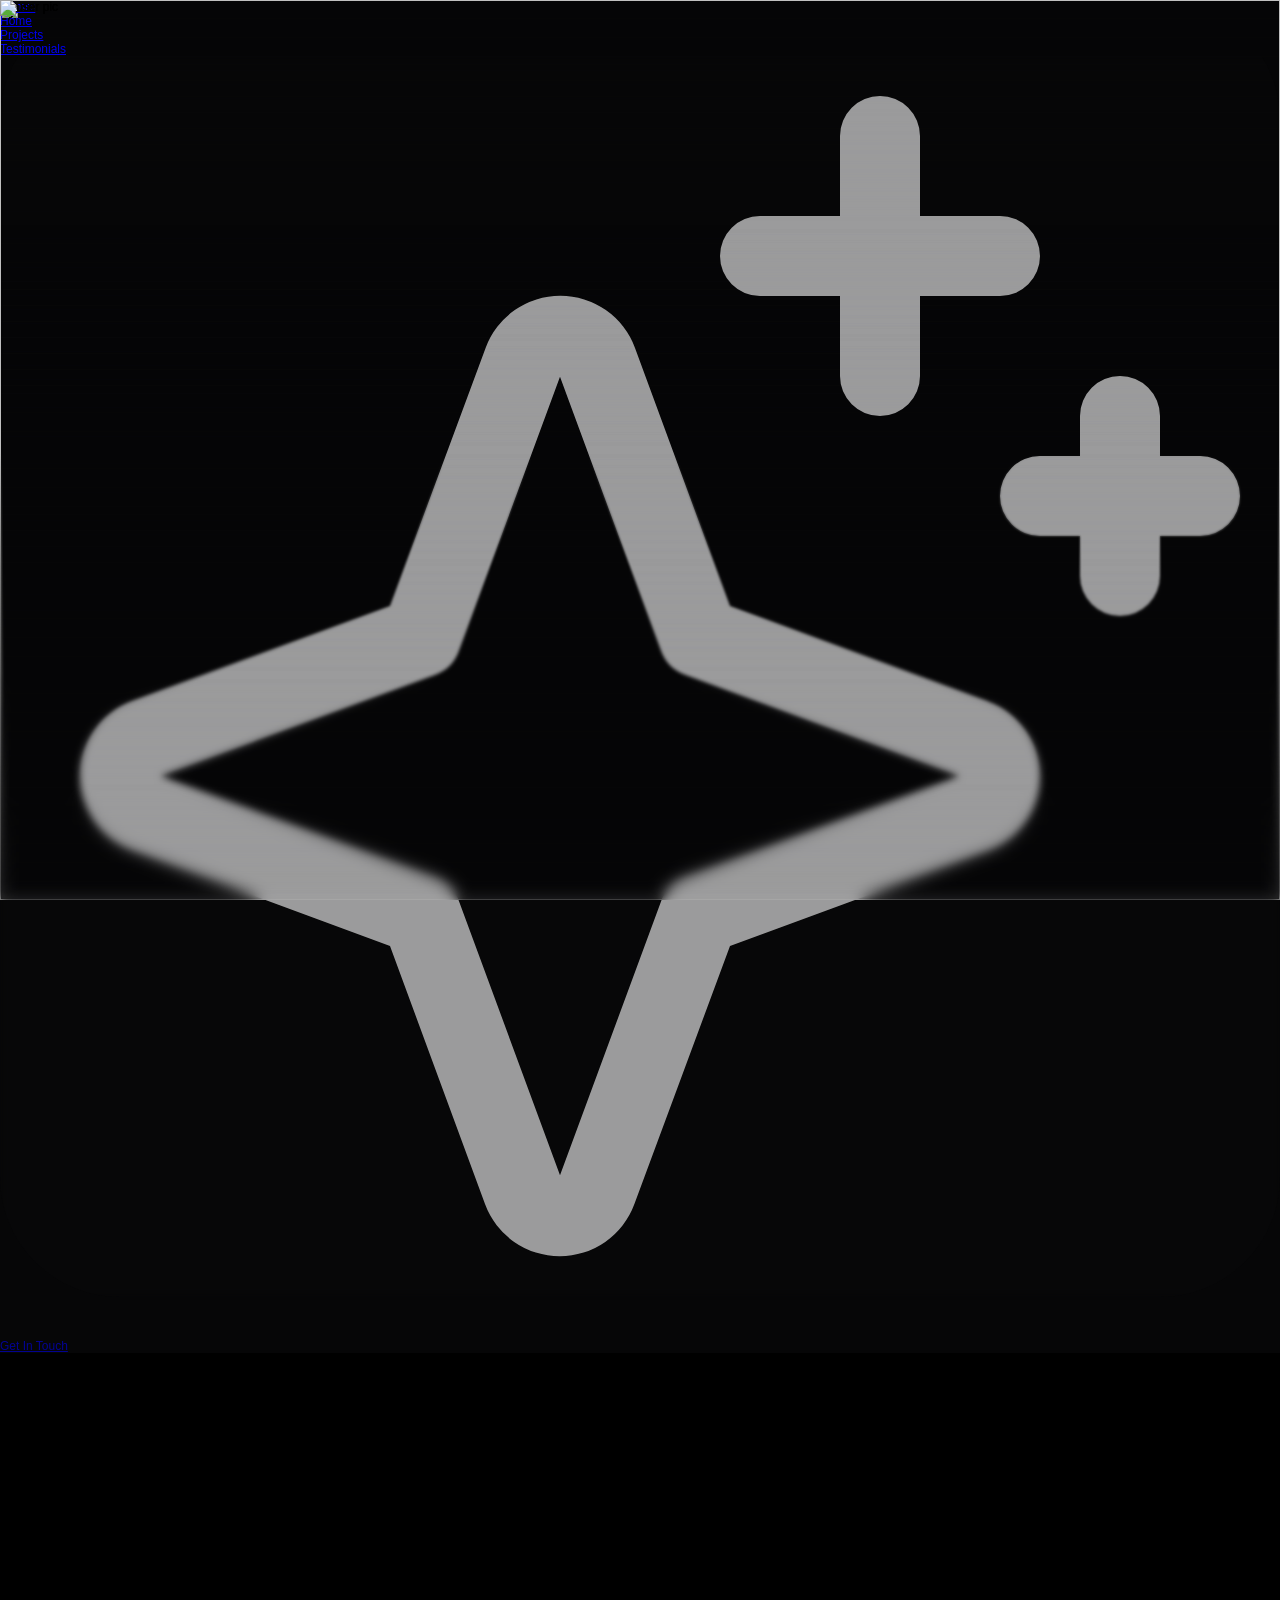
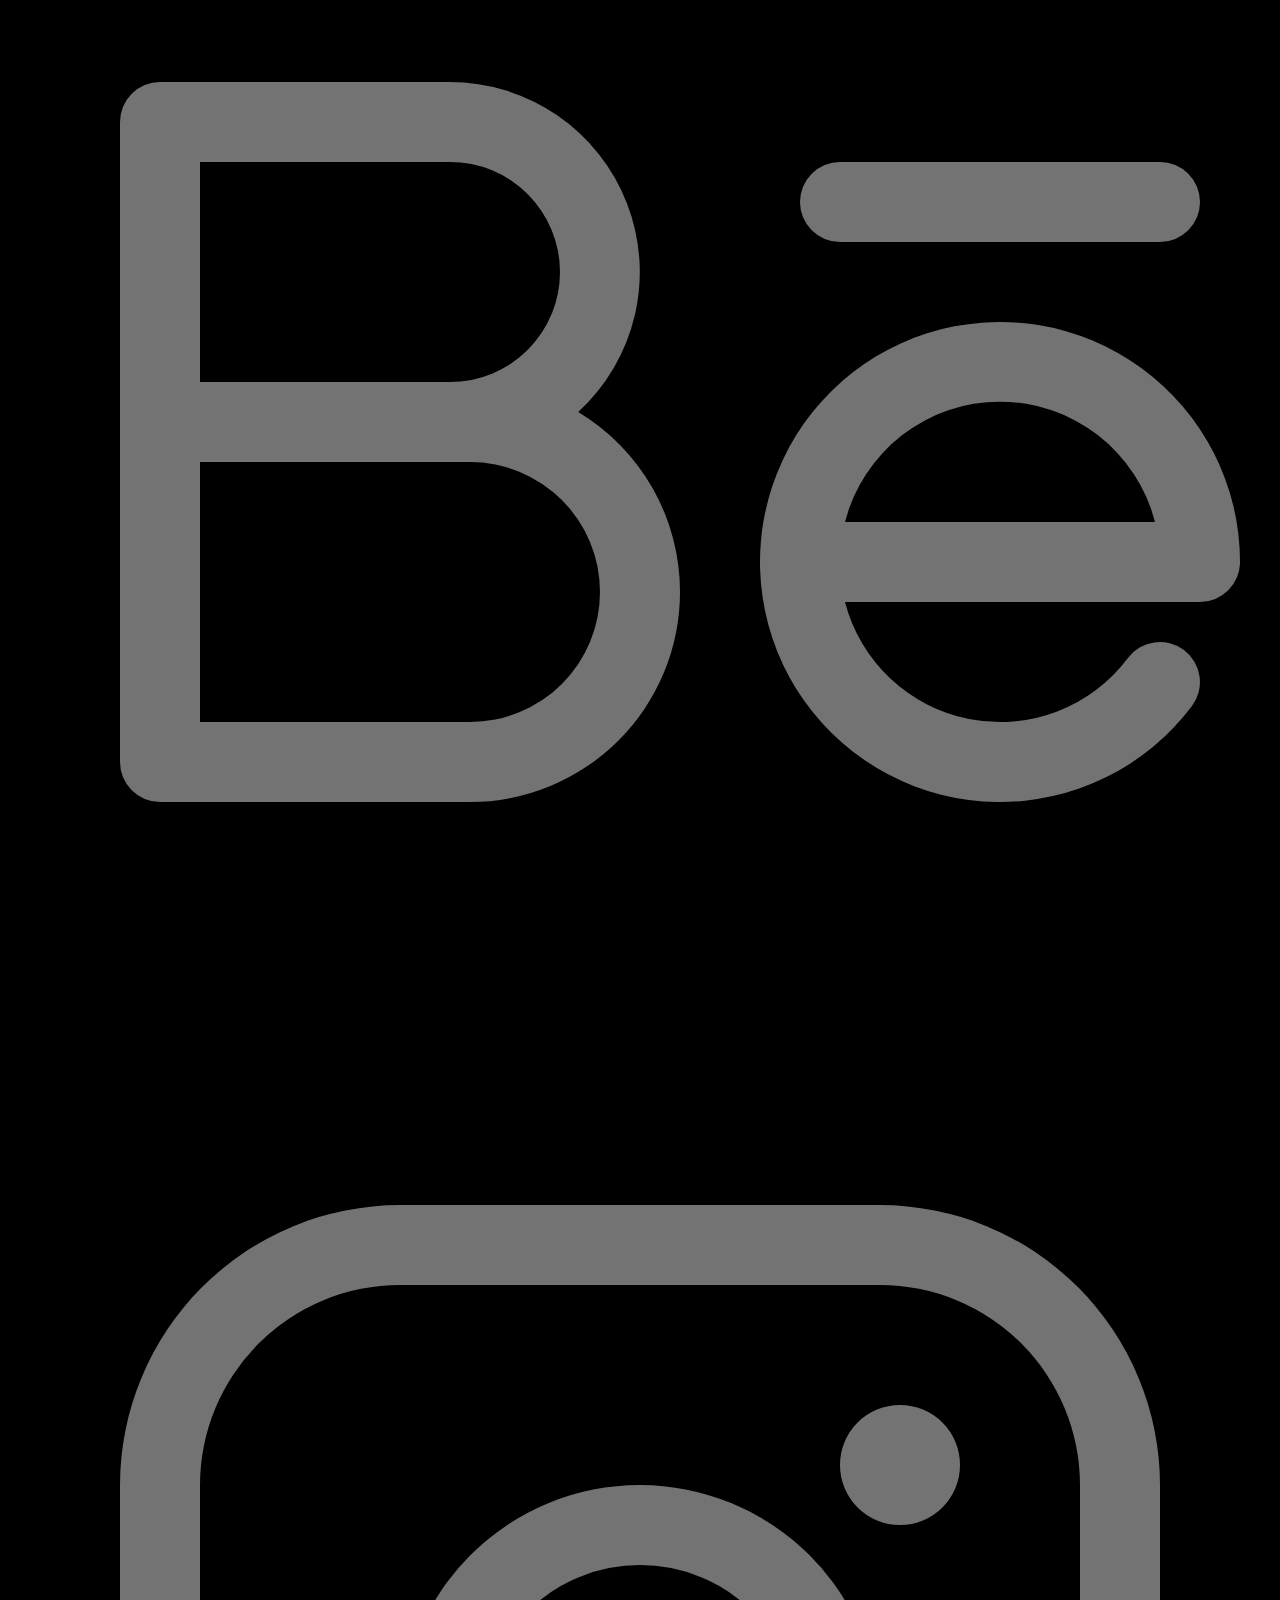
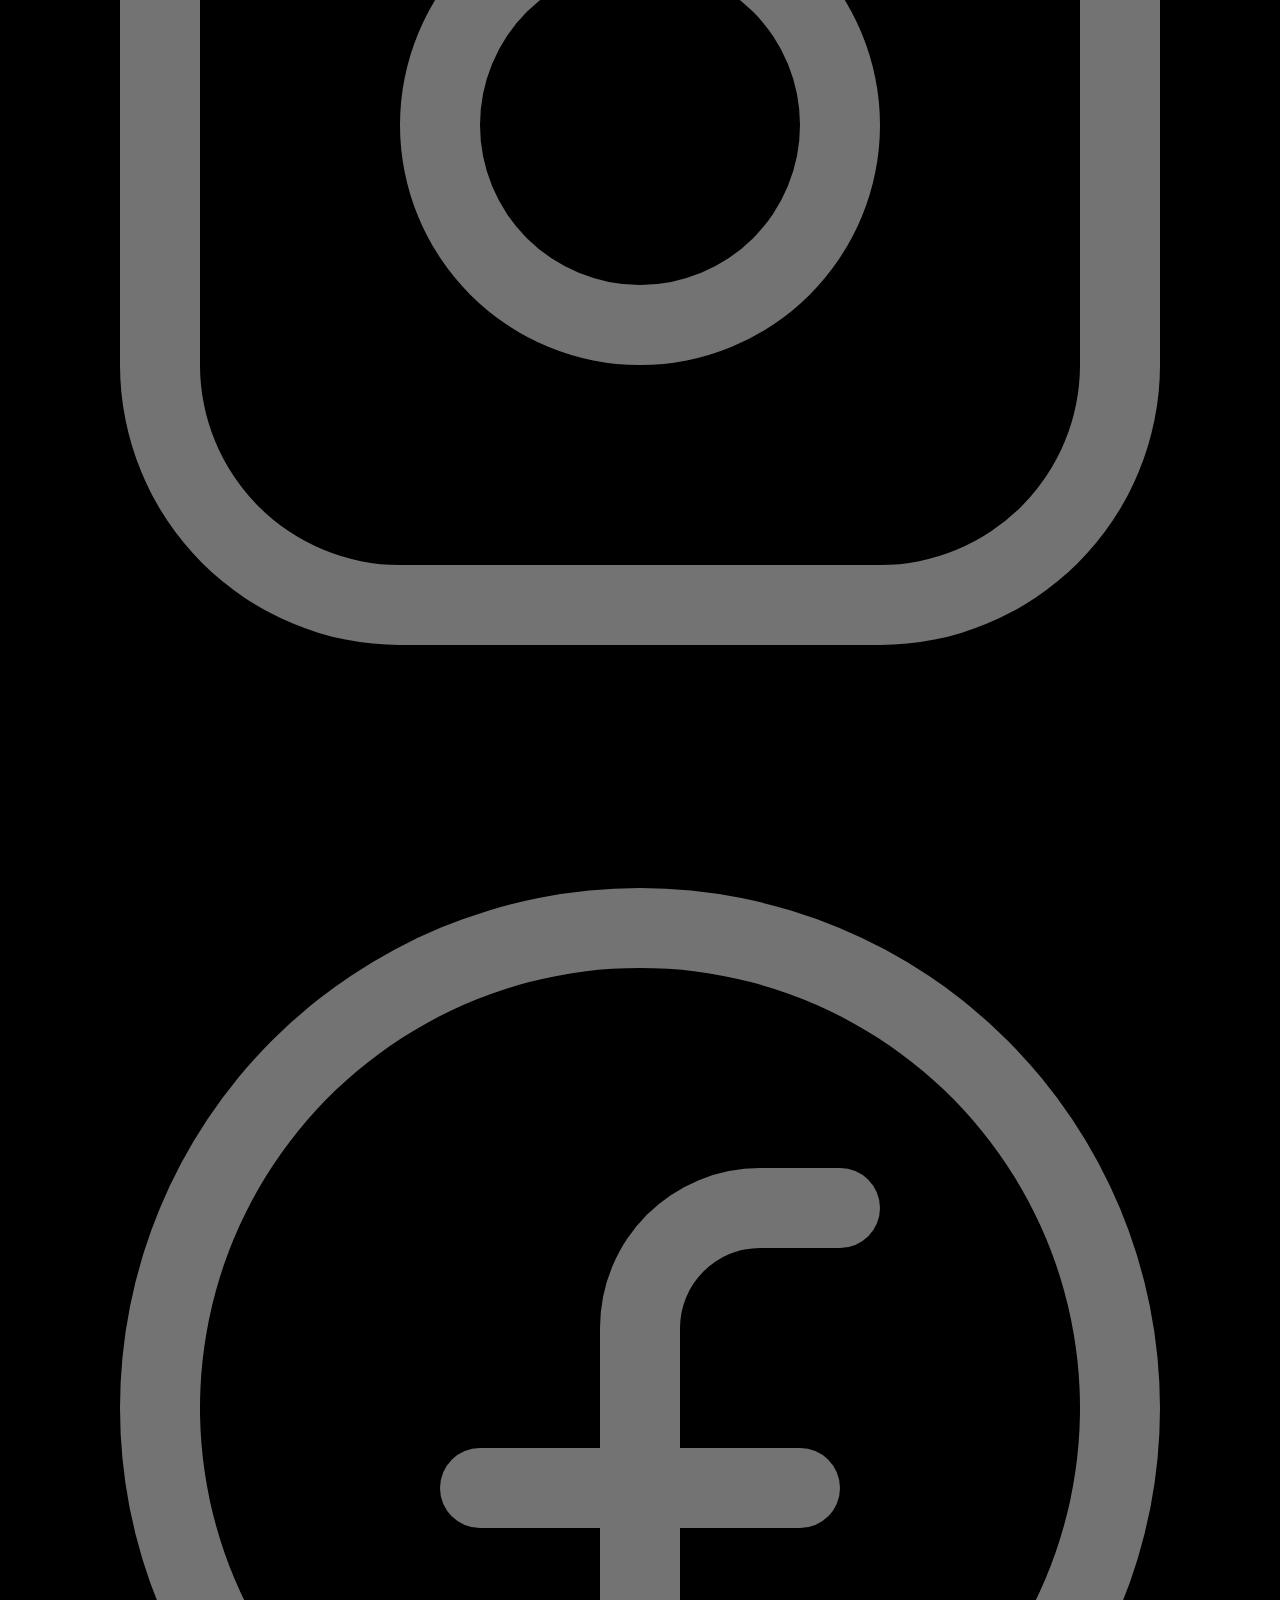
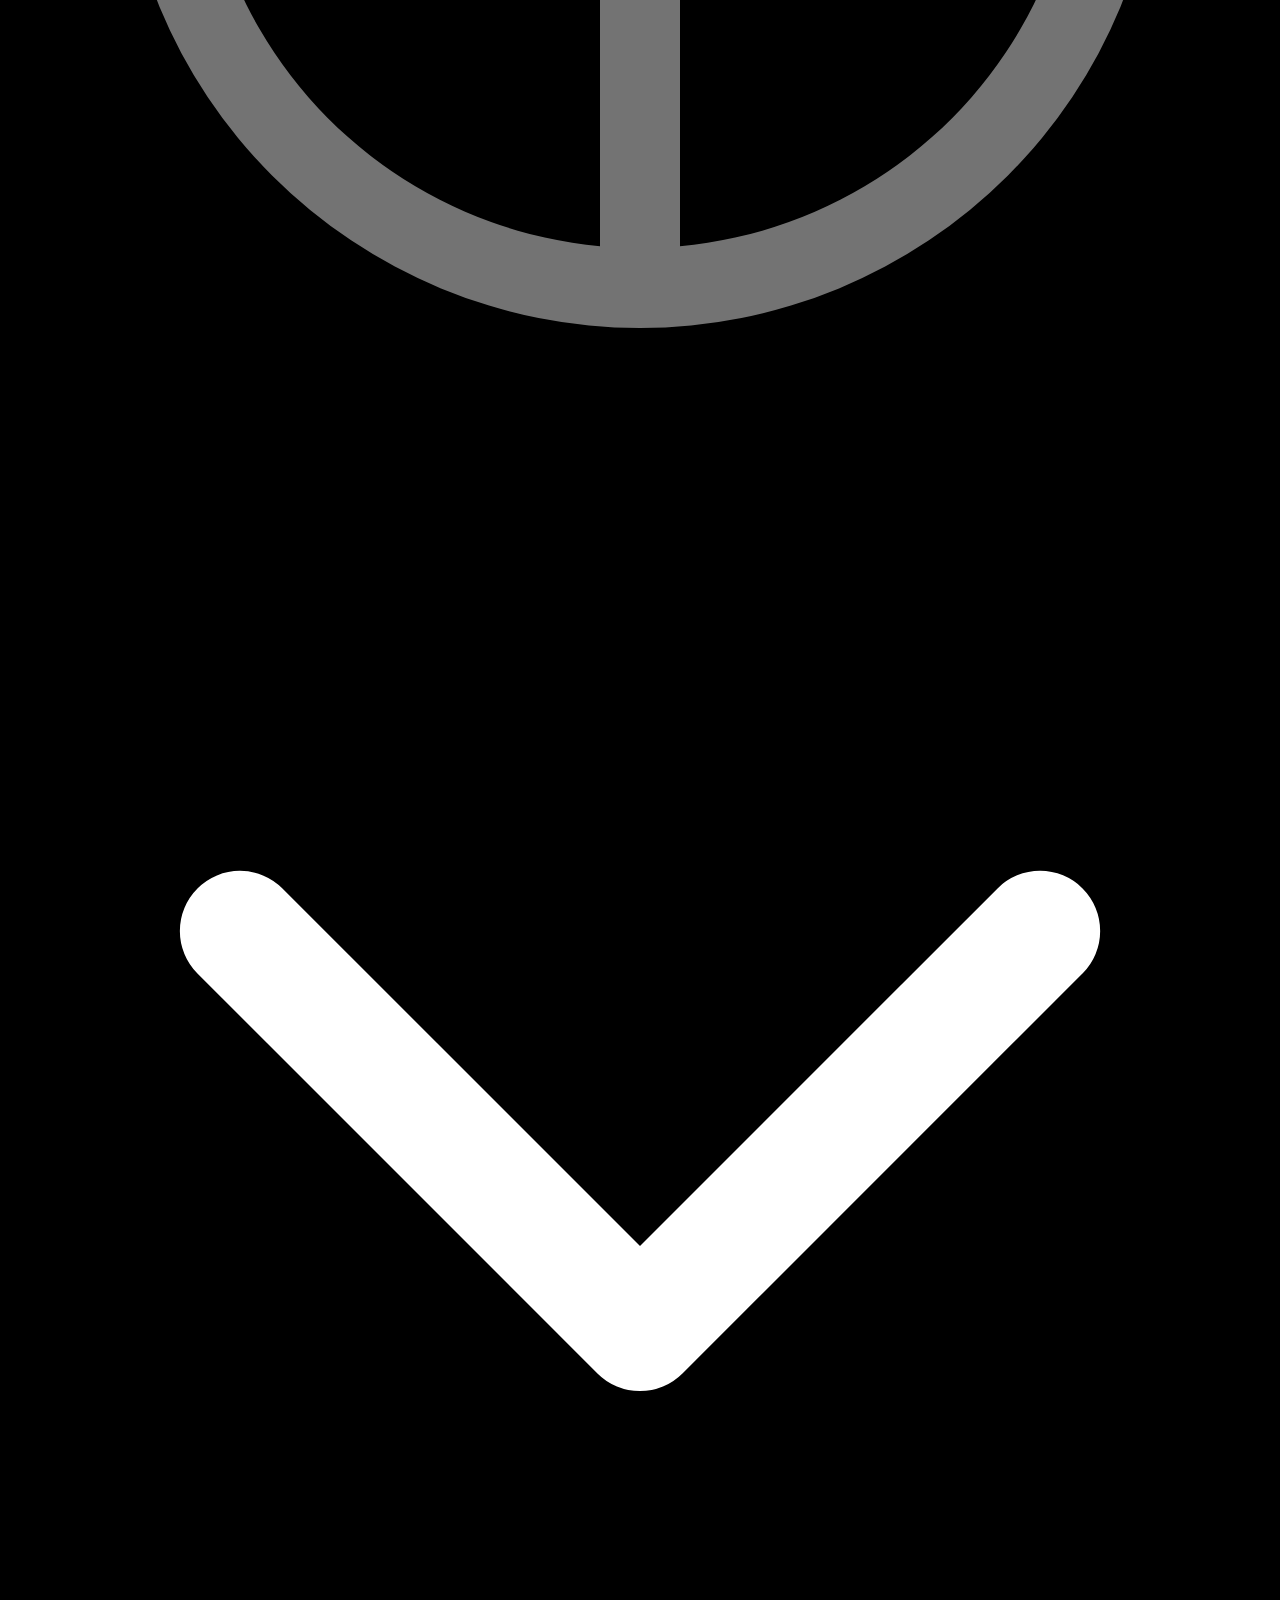
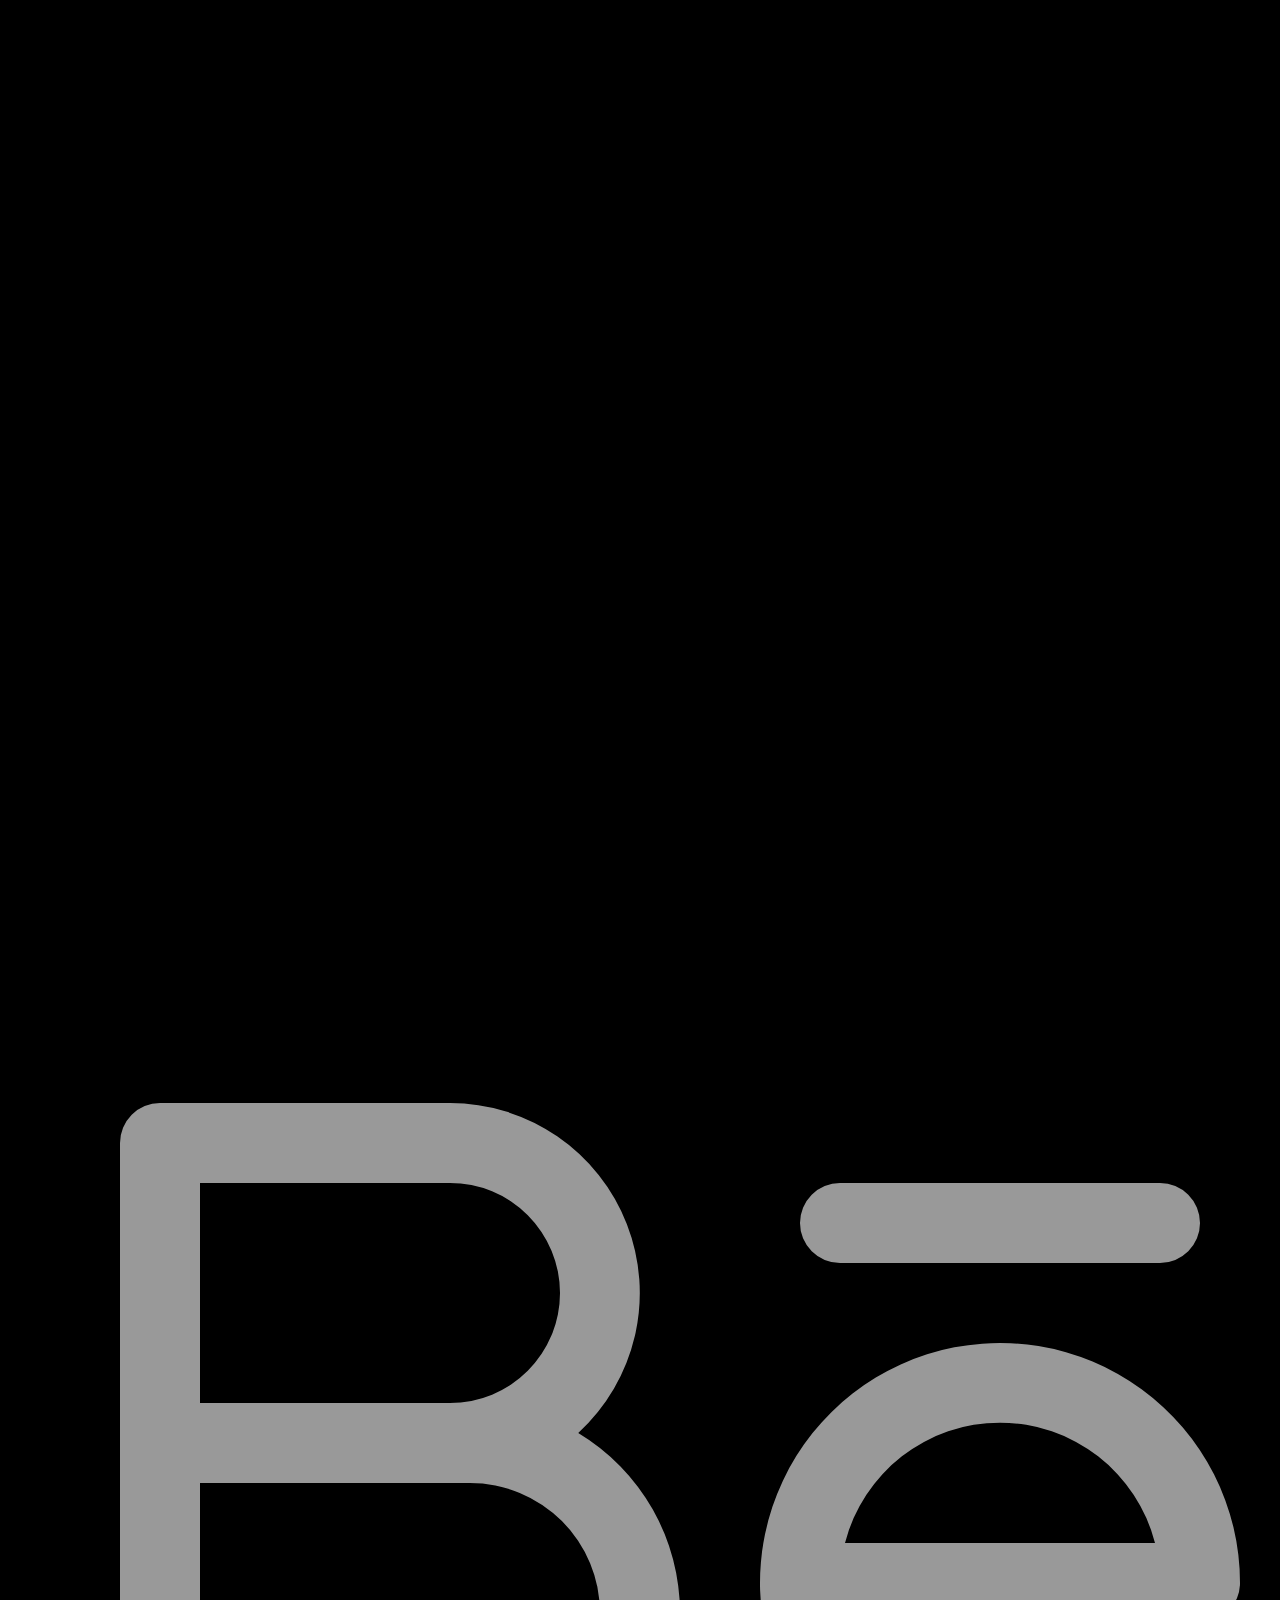
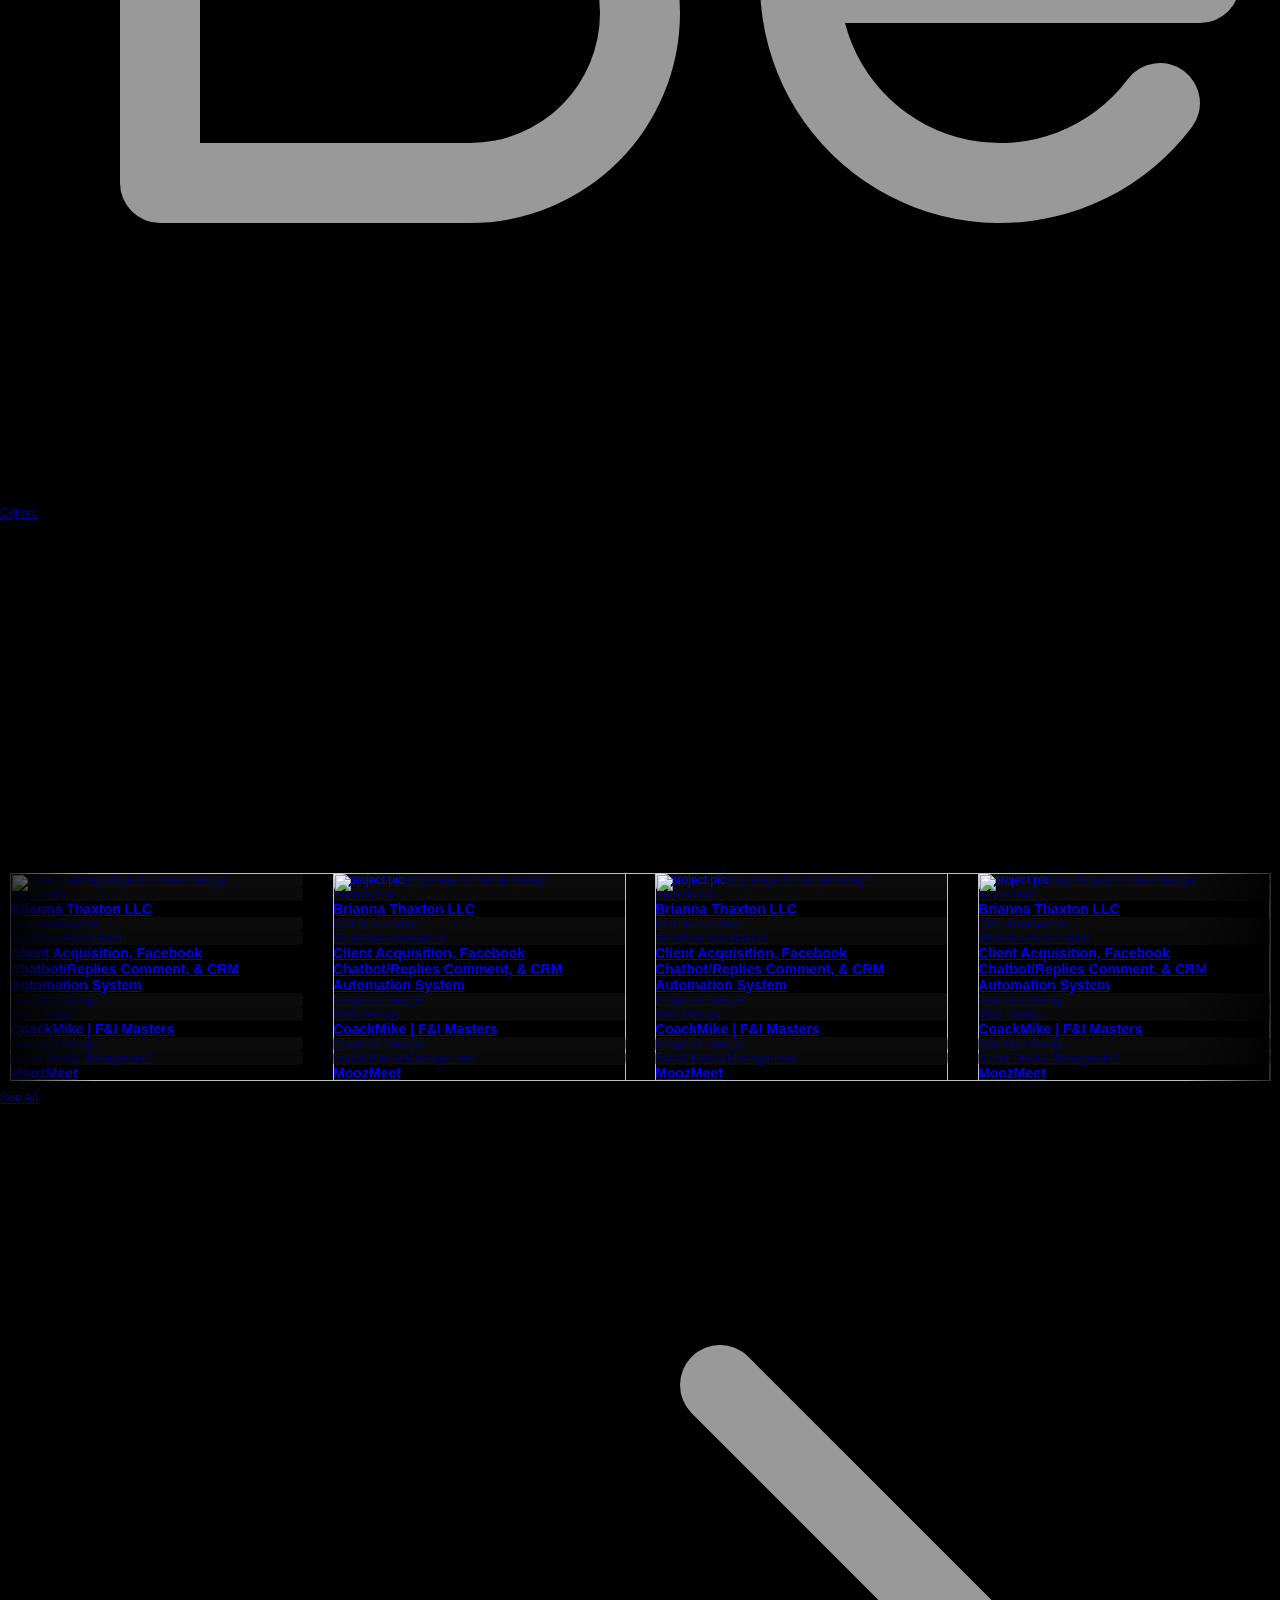
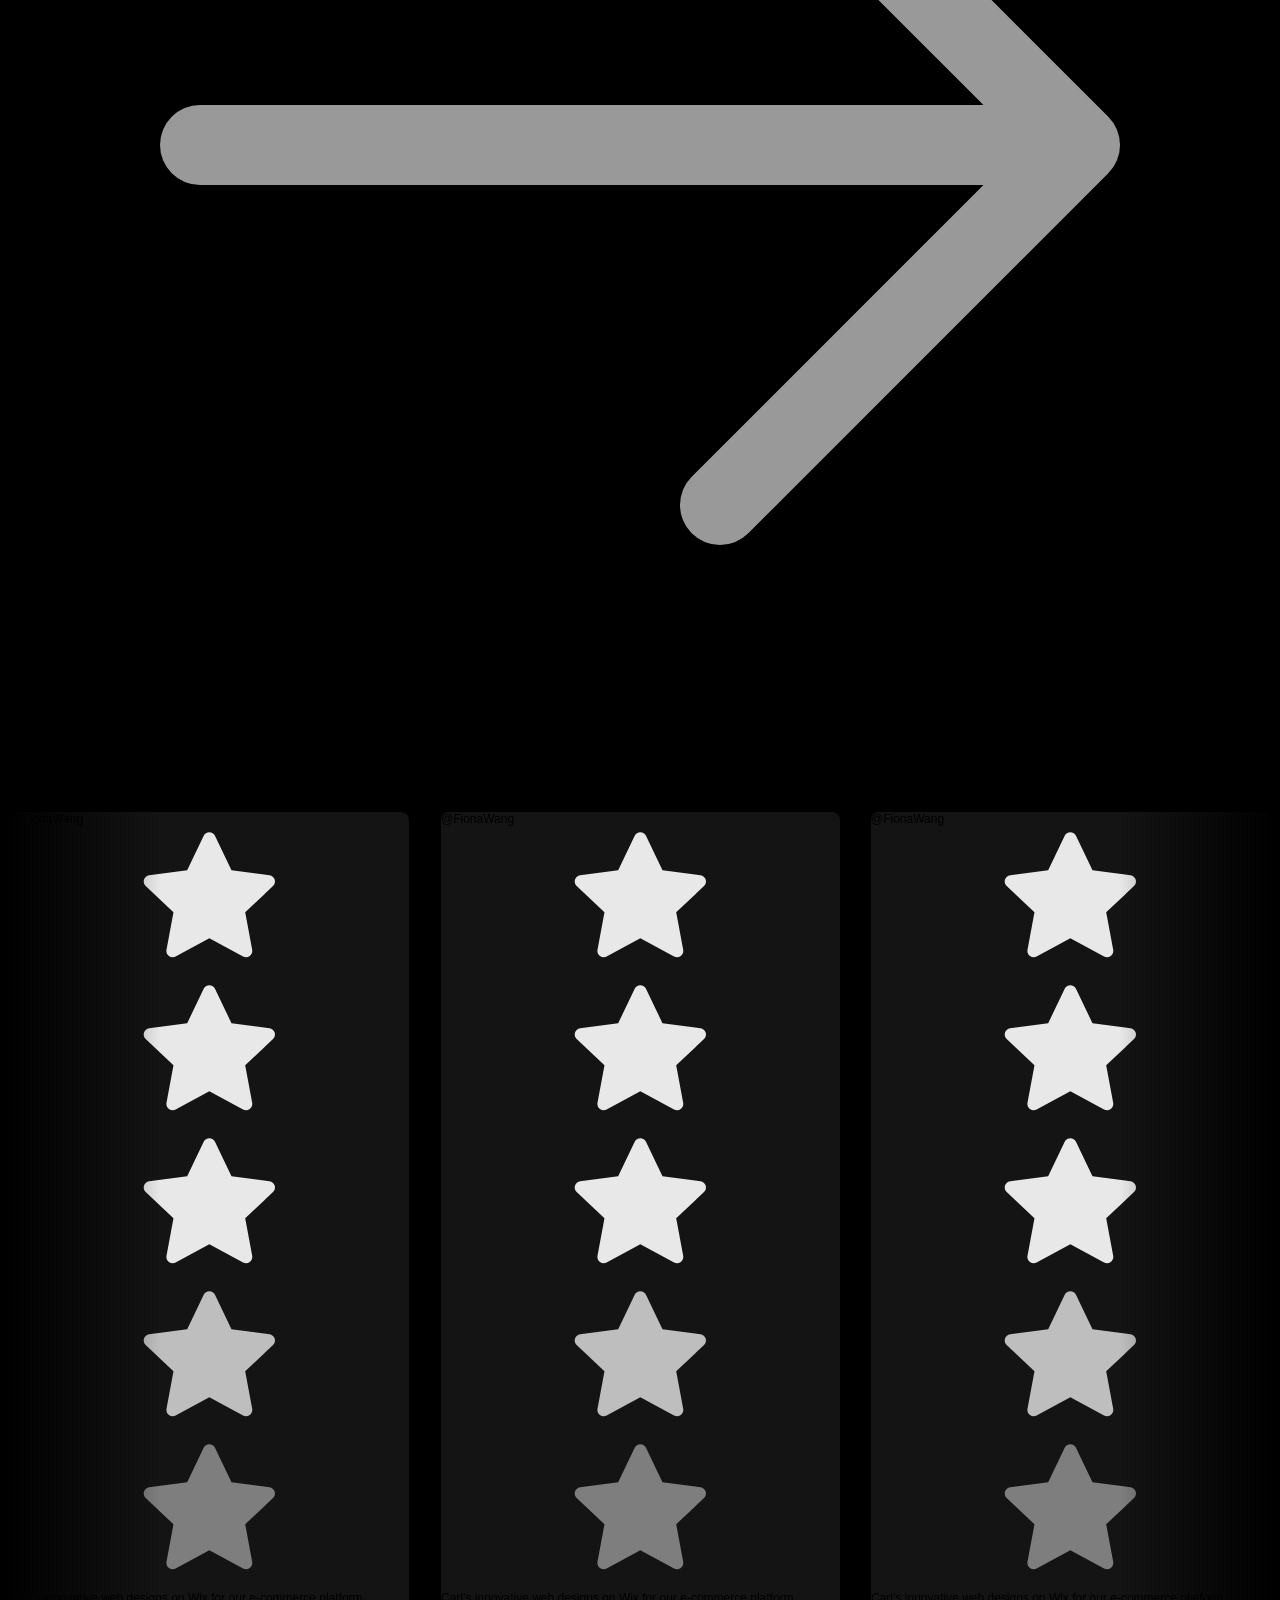
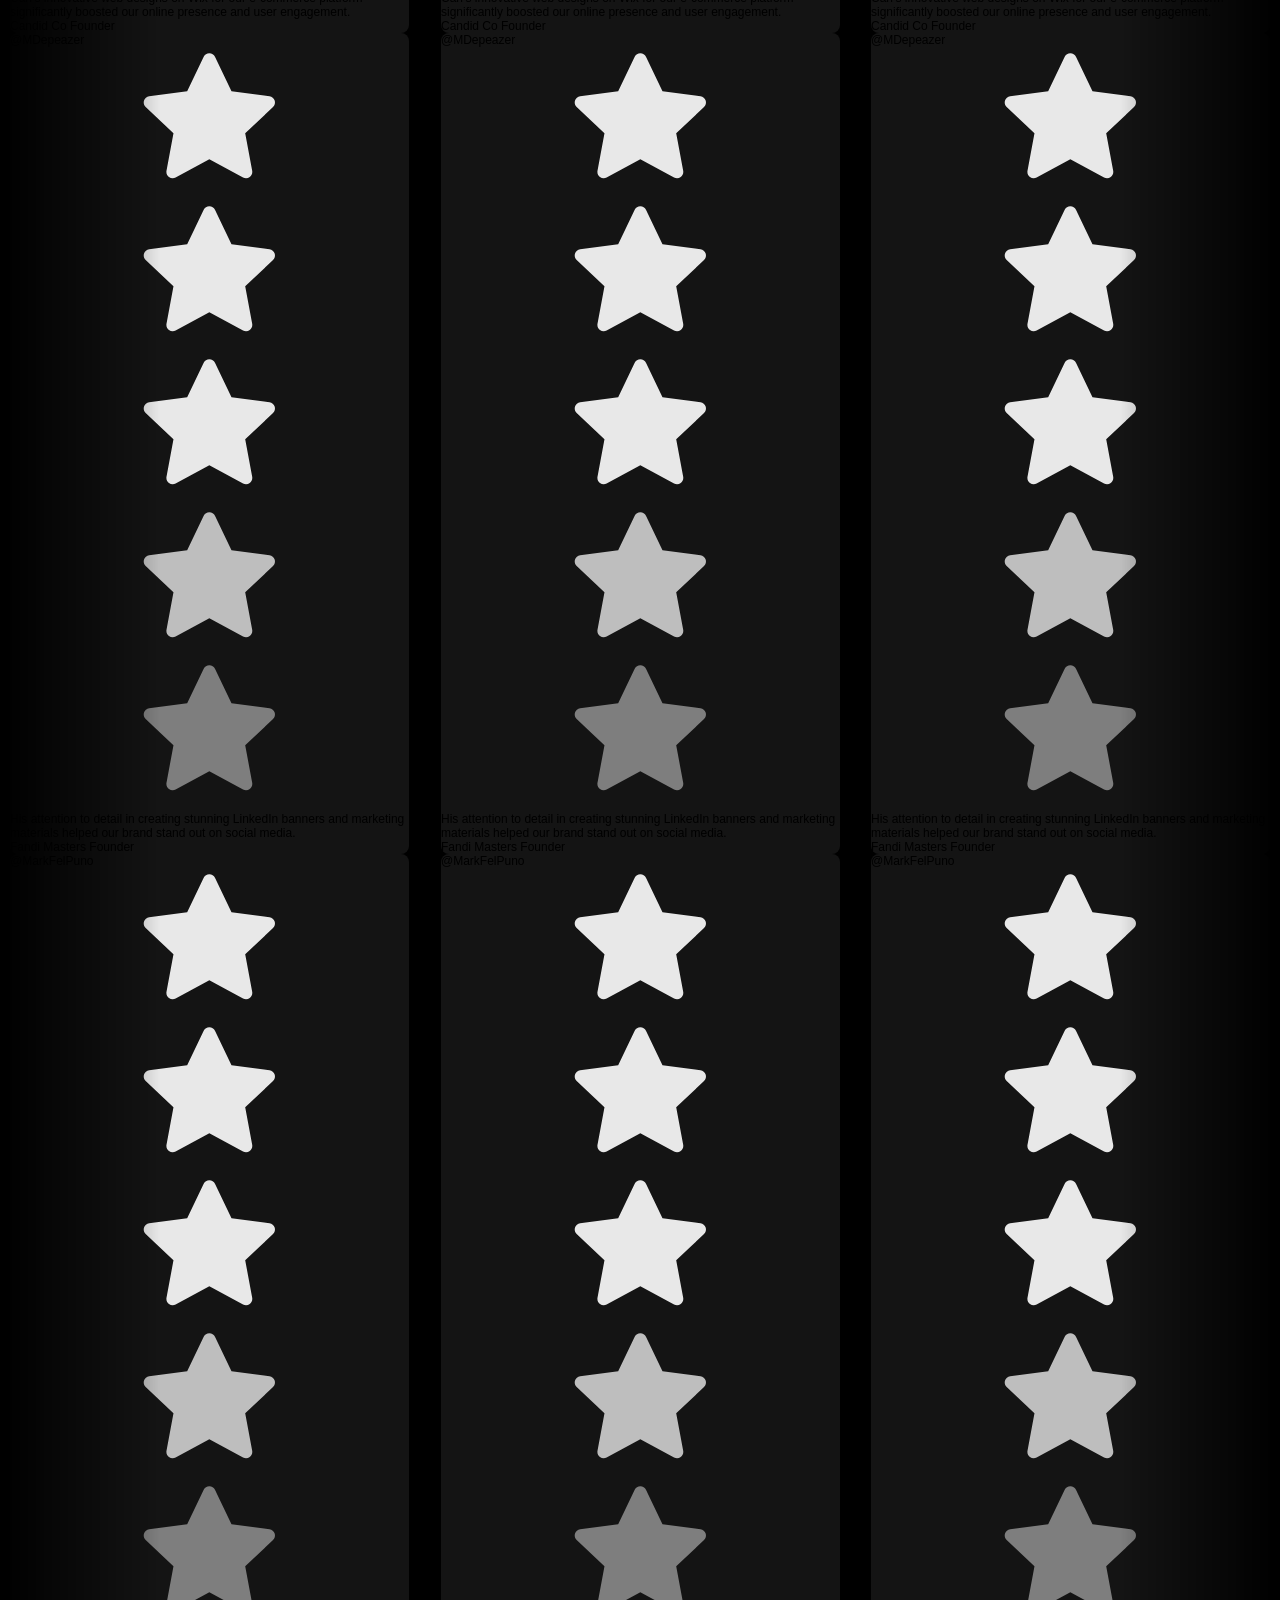
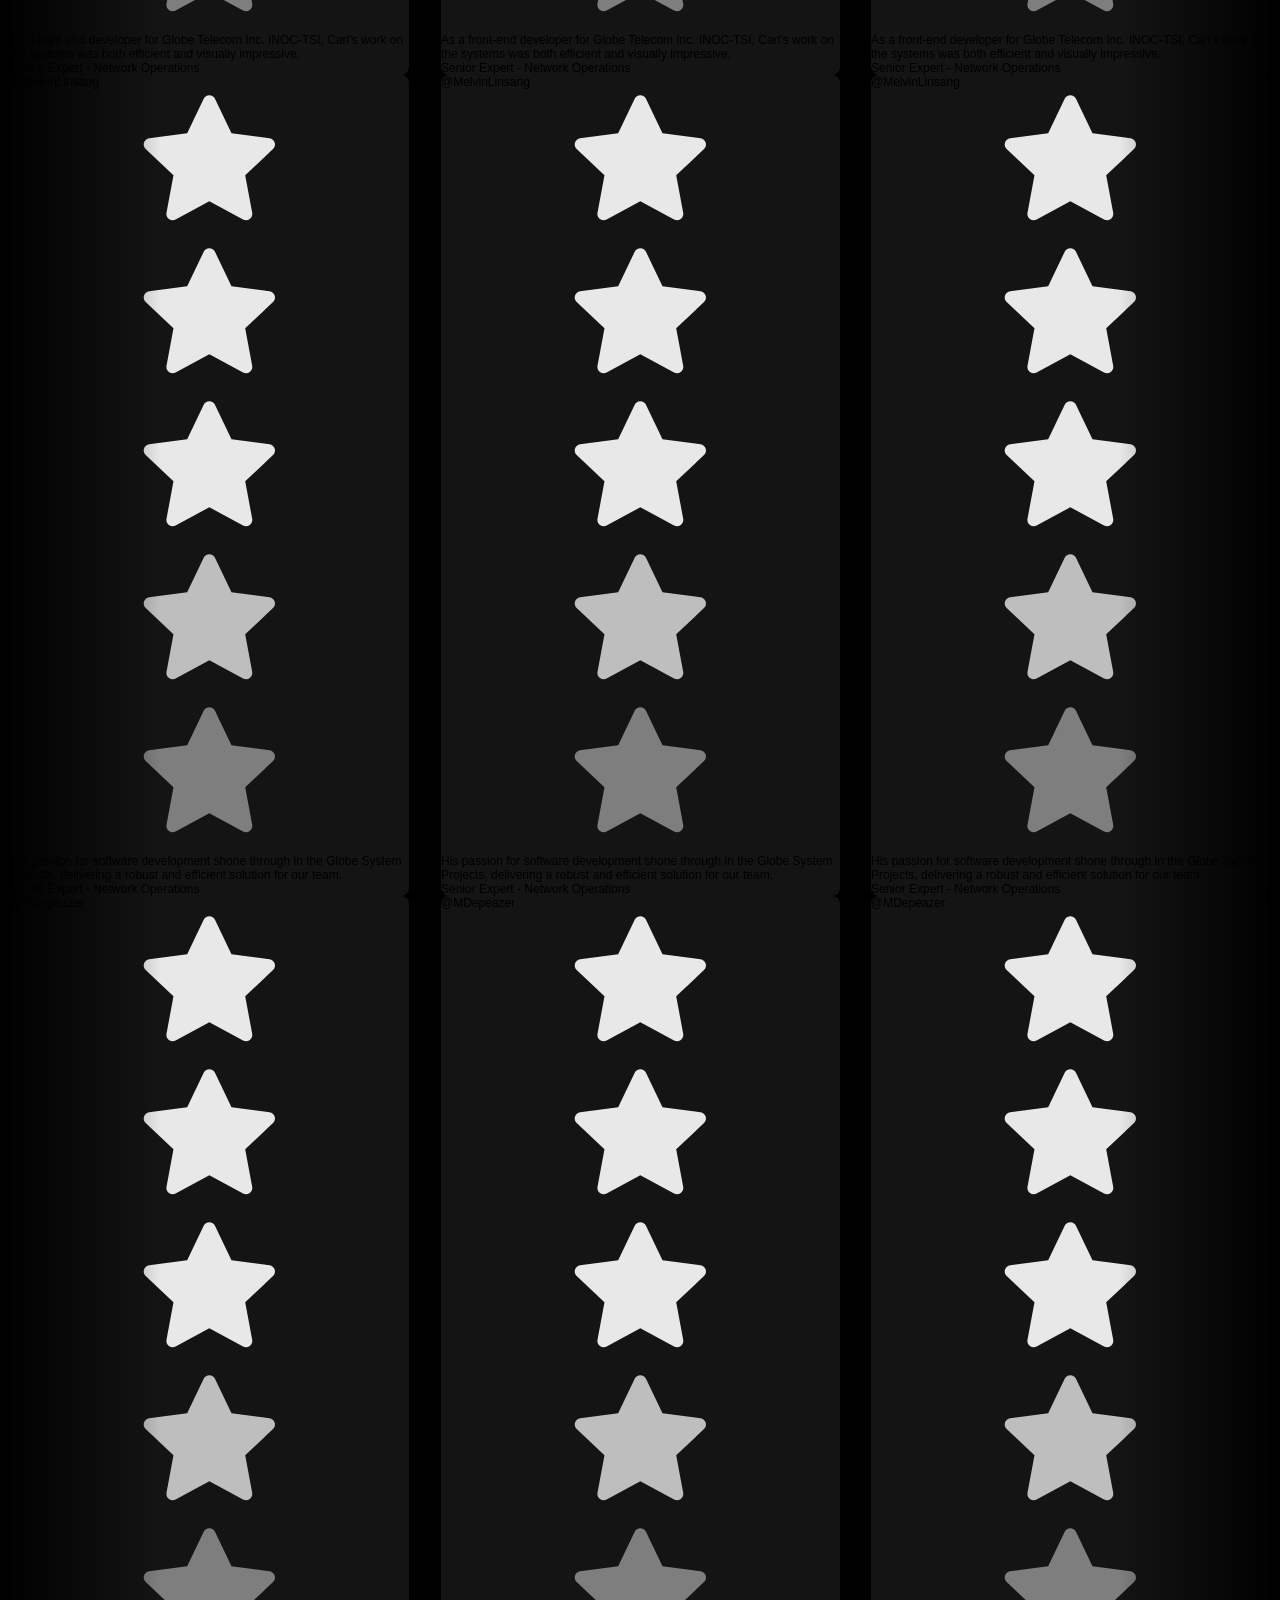
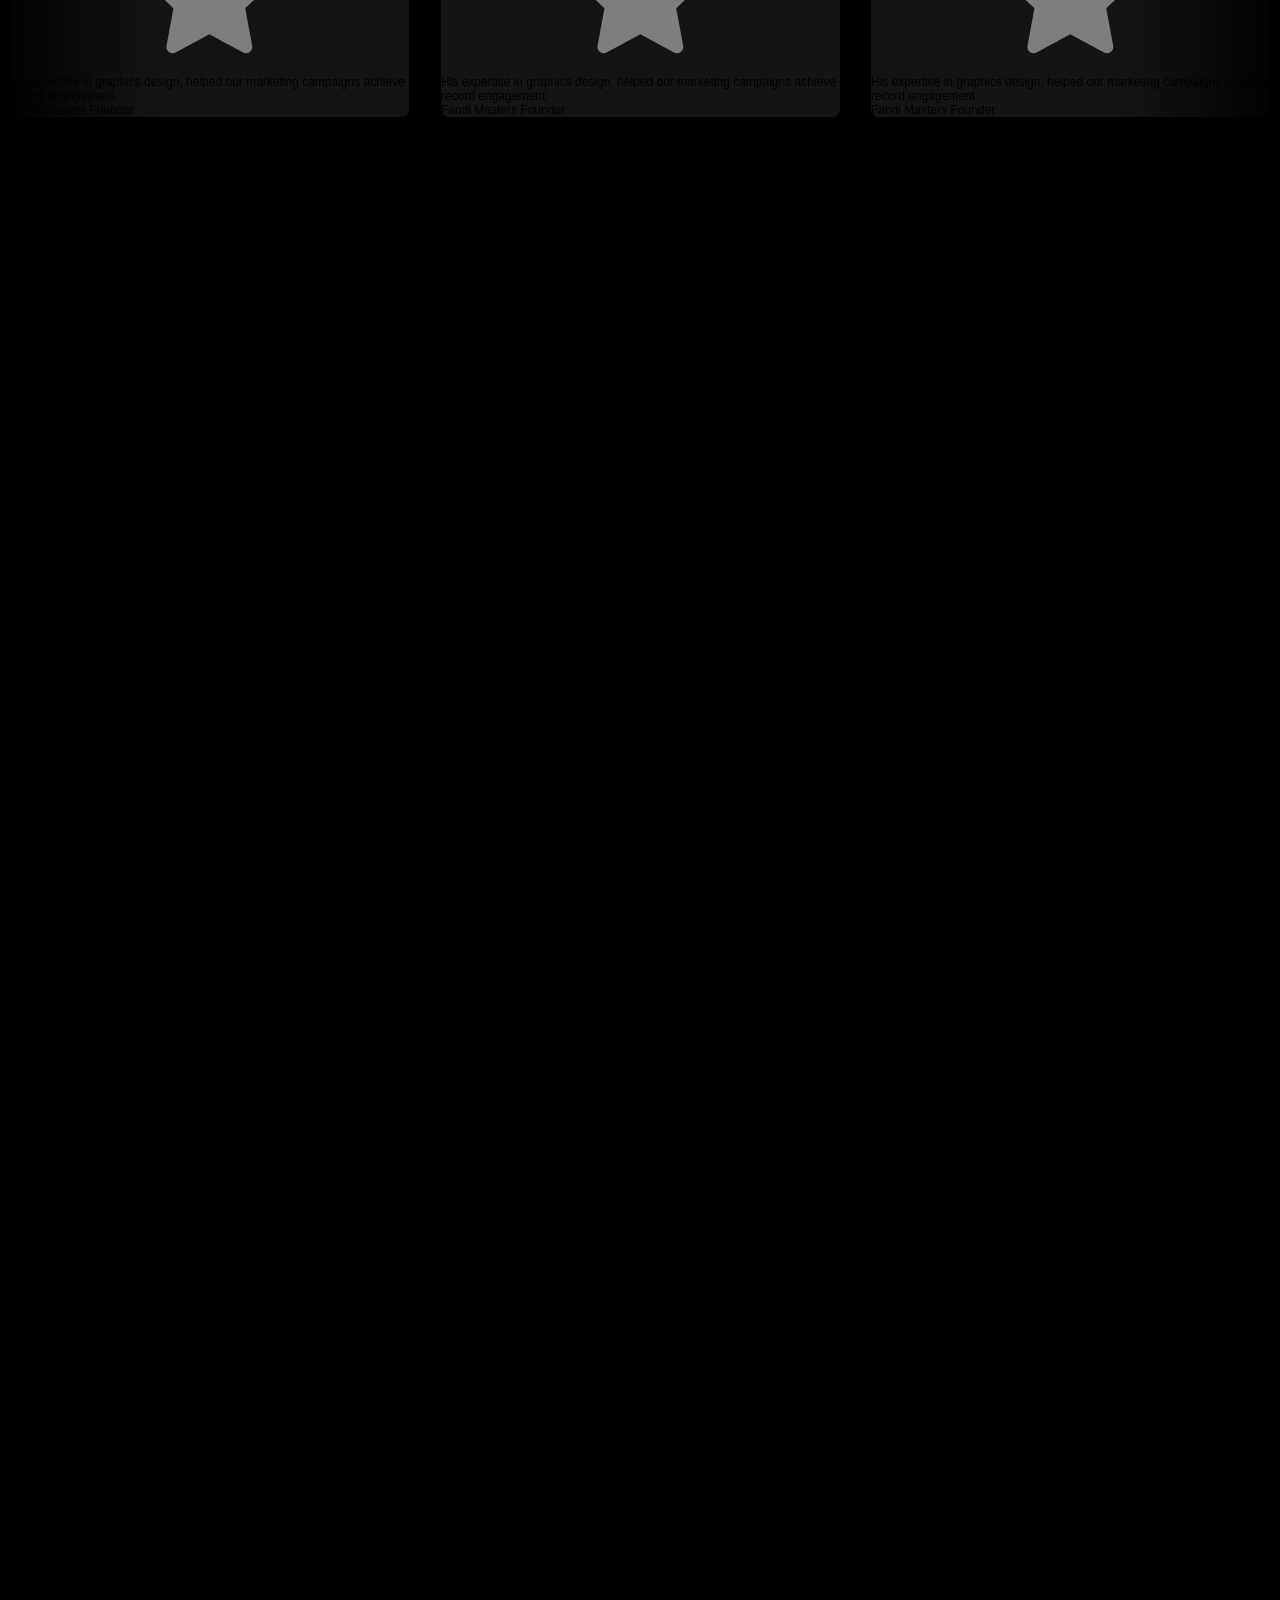
==== commit 665ec5c7: "Update index.html" ====
--- a/index.html
+++ b/index.html
@@ -1,9 +1,9 @@
 <!DOCTYPE html>
-<!-- saved from url=(0070)https://preview-0dee0c2f-0aa9-4eb6-9ddc-54073f1db71b.rehost.site/#hero -->
+<!-- saved from url=(0039)https://carljemarc.framer.website/#hero -->
 <html lang="en" data-redirect-timezone="1" class="lenis"><head><meta http-equiv="Content-Type" content="text/html; charset=UTF-8">
 	
-	
-	
+	<script type="importmap" data-framer-importmap="">{"imports":{"__framer-badge":"https://framerusercontent.com/modules/kr6mBIQPAjMiv35rQa3A/JqQCEBMftp0u8SBv29R5/PX9hIOIVM.js","@emotion/hash":"https://ga.jspm.io/npm:@emotion/hash@0.8.0/dist/hash.browser.esm.js","@motionone/dom":"https://ga.jspm.io/npm:@motionone/dom@10.12.0/dist/index.es.js","@motionone/easing":"https://ga.jspm.io/npm:@motionone/easing@10.13.1/dist/index.es.js","@motionone/utils":"https://ga.jspm.io/npm:@motionone/utils@10.12.0/dist/index.es.js","@react-three/drei":"https://ga.jspm.io/npm:@react-three/drei@8.3.1/index.js","@react-three/fiber":"https://ga.jspm.io/npm:@react-three/fiber@7.0.24/dist/react-three-fiber.esm.js","airtable":"https://ga.jspm.io/npm:airtable@0.11.1/lib/airtable.js","canvas-confetti":"https://ga.jspm.io/npm:canvas-confetti@1.4.0/src/confetti.js","color-diff":"https://ga.jspm.io/npm:color-diff@1.2.0/lib/index.js","color-hash":"https://ga.jspm.io/npm:color-hash@2.0.1/dist/color-hash.js","framer-motion-3d":"https://ga.jspm.io/npm:framer-motion-3d@6.0.0-beta.8/dist/es/index.mjs","framesync":"https://ga.jspm.io/npm:framesync@6.1.2/dist/es/index.mjs","motion":"https://ga.jspm.io/npm:motion@10.12.0/dist/main.es.js","popmotion":"https://ga.jspm.io/npm:popmotion@11.0.3/dist/es/index.mjs","react-confetti":"https://ga.jspm.io/npm:react-confetti@6.0.1/dist/react-confetti.min.js","shopify-buy":"https://ga.jspm.io/npm:shopify-buy@2.14.0/index.js","style-value-types":"https://ga.jspm.io/npm:style-value-types@5.1.0/dist/es/index.mjs","three":"https://ga.jspm.io/npm:three@0.136.0/build/three.module.js","tinycolor2":"https://ga.jspm.io/npm:tinycolor2@1.4.2/tinycolor.js","valtio":"https://ga.jspm.io/npm:valtio@1.2.9/esm/index.js","zustand":"https://ga.jspm.io/npm:zustand@3.7.1/esm/index.js","zustand/middleware":"https://ga.jspm.io/npm:zustand@3.7.1/esm/middleware.js","@fireworks-js/react":"https://ga.jspm.io/npm:@fireworks-js/react@2.10.6/dist/index.es.js","esm-env":"https://ga.jspm.io/npm:esm-env@1.2.1/index.js","number-flow":"https://ga.jspm.io/npm:number-flow@0.4.2/dist/index.mjs","easing-coordinates":"https://ga.jspm.io/npm:easing-coordinates@2.0.2/dist/cjs/index.js","hsluv":"https://ga.jspm.io/npm:hsluv@1.0.0/dist/esm/hsluv.js","react-tsparticles":"https://ga.jspm.io/npm:react-tsparticles@2.2.4/esm/index.js","tsparticles":"https://ga.jspm.io/npm:tsparticles@2.2.4/esm/index.js","figma-squircle":"https://ga.jspm.io/npm:figma-squircle@0.3.0/dist/module.js","highlight.js":"https://ga.jspm.io/npm:highlight.js@11.6.0/es/index.js","highlight.js/lib/common":"https://ga.jspm.io/npm:highlight.js@11.6.0/es/common.js","prismjs":"https://ga.jspm.io/npm:prismjs@1.29.0/prism.js","prismjs/components/prism-jsx":"https://ga.jspm.io/npm:prismjs@1.29.0/components/prism-jsx.js","prismjs/components/prism-tsx":"https://ga.jspm.io/npm:prismjs@1.29.0/components/prism-tsx.js","shadertoy-react":"https://ga.jspm.io/npm:shadertoy-react@1.1.2/lib/shadertoy-react.min.js","react-svg":"https://ga.jspm.io/npm:react-svg@15.1.9/dist/react-svg.esm.js","cobe":"https://ga.jspm.io/npm:cobe@0.6.0/dist/index.esm.js","convert-svg-react":"https://ga.jspm.io/npm:convert-svg-react@1.0.0/lib/converter/index.js","himalaya":"https://ga.jspm.io/npm:himalaya@1.1.0/lib/index.js","html-react-parser":"https://ga.jspm.io/npm:html-react-parser@3.0.0/index.mjs","html-to-react":"https://ga.jspm.io/npm:html-to-react@1.5.0/index.js","htmlparser2":"https://ga.jspm.io/npm:htmlparser2@8.0.1/lib/esm/index.js","jsdom":"https://ga.jspm.io/npm:jsdom@20.0.0/lib/api.js","react-html-parser":"https://ga.jspm.io/npm:react-html-parser@2.0.2/lib/index.js","react-htmlparser2":"https://ga.jspm.io/npm:react-htmlparser2@0.1.0/htmlparser2-react.js","@signal-noise/react-shader-canvas":"https://ga.jspm.io/npm:@signal-noise/react-shader-canvas@0.0.3/dist/index.js","canvas-noise":"https://ga.jspm.io/npm:canvas-noise@1.0.0/canvas-noise.js","react-noisy-canvas":"https://ga.jspm.io/npm:react-noisy-canvas@1.0.4/build/NoisyCanvas.js","flubber":"https://ga.jspm.io/npm:flubber@0.4.2/build/flubber.min.js","arc-text":"https://ga.jspm.io/npm:arc-text@1.0.1/dist/arc-text.umd.js","@vimeo/player":"https://ga.jspm.io/npm:@vimeo/player@2.16.4/dist/player.es.js","react-helmet":"https://ga.jspm.io/npm:react-helmet@6.1.0/lib/Helmet.js","browser-jsonp":"https://ga.jspm.io/npm:browser-jsonp@1.1.5/lib/jsonp.js","fetch-jsonp":"https://ga.jspm.io/npm:fetch-jsonp@1.2.1/build/fetch-jsonp.js","jsonp":"https://ga.jspm.io/npm:jsonp@0.2.1/index.js","@codesandbox/sandpack-react":"https://ga.jspm.io/npm:@codesandbox/sandpack-react@1.3.1/dist/esm/index.js","firebase/app":"https://ga.jspm.io/npm:firebase@9.12.1/app/dist/index.esm.js","firebase/auth":"https://ga.jspm.io/npm:firebase@9.12.1/auth/dist/index.esm.js","firebase/firestore":"https://ga.jspm.io/npm:firebase@9.12.1/firestore/dist/index.esm.js","react-tooltip":"https://ga.jspm.io/npm:react-tooltip@4.4.3/dist/index.es.js","@cyriacbr/react-split-text":"https://ga.jspm.io/npm:@cyriacbr/react-split-text@1.0.0/dist/index.js","react-hook-form":"https://ga.jspm.io/npm:react-hook-form@7.39.5/dist/index.esm.mjs","styled-components":"https://ga.jspm.io/npm:styled-components@5.3.3/dist/styled-components.browser.esm.js","typewriter-effect":"https://ga.jspm.io/npm:typewriter-effect@2.19.0/dist/react.js","react-reconciler":"https://ga.jspm.io/npm:react-reconciler@0.29.2/index.js","react-reconciler/constants":"https://ga.jspm.io/npm:react-reconciler@0.29.2/constants.js","@dotlottie/player-component":"https://ga.jspm.io/npm:@dotlottie/player-component@1.3.2/dist/dotlottie-player.esm.js","@elgorditosalsero/react-gtm-hook":"https://ga.jspm.io/npm:@elgorditosalsero/react-gtm-hook@2.7.2/dist/react-gtm-hook.esm.js","@emotion/css":"https://ga.jspm.io/npm:@emotion/css@11.9.0/dist/emotion-css.esm.js","@formspree/react":"https://ga.jspm.io/npm:@formspree/react@2.4.1/dist/index.mjs","@material-ui/core/IconButton":"https://ga.jspm.io/npm:@material-ui/core@4.12.4/esm/IconButton/index.js","@material-ui/icons/ArrowDropDown":"https://ga.jspm.io/npm:@material-ui/icons@4.11.3/esm/ArrowDropDown.js","@material-ui/icons/Facebook":"https://ga.jspm.io/npm:@material-ui/icons@4.11.3/esm/Facebook.js","@material-ui/icons/Favorite":"https://ga.jspm.io/npm:@material-ui/icons@4.11.3/esm/Favorite.js","@material-ui/icons/FavoriteBorder":"https://ga.jspm.io/npm:@material-ui/icons@4.11.3/esm/FavoriteBorder.js","@material-ui/icons/FileCopy":"https://ga.jspm.io/npm:@material-ui/icons@4.11.3/esm/FileCopy.js","@material-ui/icons/LinkedIn":"https://ga.jspm.io/npm:@material-ui/icons@4.11.3/esm/LinkedIn.js","@material-ui/icons/Twitter":"https://ga.jspm.io/npm:@material-ui/icons@4.11.3/esm/Twitter.js","@mediapipe/camera_utils":"https://ga.jspm.io/npm:@mediapipe/camera_utils@0.3.1640029074/camera_utils.js","@mediapipe/hands":"https://ga.jspm.io/npm:@mediapipe/hands@0.4.1646424915/hands.js","@memberstack/react":"https://ga.jspm.io/npm:@memberstack/react@2.0.11/dist/index.js","@react-hook/mouse-position":"https://ga.jspm.io/npm:@react-hook/mouse-position@4.1.3/dist/module/index.js","@react-spring/three":"https://ga.jspm.io/npm:@react-spring/three@9.6.1/dist/react-spring-three.esm.js","@shadergradient/store":"https://ga.jspm.io/npm:@shadergradient/store@0.0.0/dist/index.js","@supabase/auth-ui-react":"https://ga.jspm.io/npm:@supabase/auth-ui-react@0.4.2/dist/index.es.js","@supabase/auth-ui-shared":"https://ga.jspm.io/npm:@supabase/auth-ui-shared@0.1.6/dist/index.mjs","@supabase/supabase-js":"https://ga.jspm.io/npm:@supabase/supabase-js@2.25.0/dist/module/index.js","@tensorflow-models/hand-pose-detection":"https://ga.jspm.io/npm:@tensorflow-models/hand-pose-detection@2.0.0/dist/hand-pose-detection.esm.js","@tensorflow-models/handpose":"https://ga.jspm.io/npm:@tensorflow-models/handpose@0.0.7/dist/index.js","@tensorflow/tfjs":"https://ga.jspm.io/npm:@tensorflow/tfjs@3.18.0/dist/index.js","@tensorflow/tfjs-backend-wasm":"https://ga.jspm.io/npm:@tensorflow/tfjs-backend-wasm@3.18.0/dist/index.js","@tensorflow/tfjs-backend-webgl":"https://ga.jspm.io/npm:@tensorflow/tfjs-backend-webgl@3.18.0/dist/index.js","@tensorflow/tfjs-core":"https://ga.jspm.io/npm:@tensorflow/tfjs-core@3.18.0/dist/index.js","classnames":"https://ga.jspm.io/npm:classnames@2.3.2/index.js","copy-to-clipboard":"https://ga.jspm.io/npm:copy-to-clipboard@3.3.3/index.js","gsap":"https://ga.jspm.io/npm:gsap@3.11.3/index.js","jotai":"https://ga.jspm.io/npm:jotai@1.9.2/esm/index.mjs","jotai/utils":"https://ga.jspm.io/npm:jotai@1.9.2/esm/utils.mjs","js-cookie":"https://ga.jspm.io/npm:js-cookie@3.0.1/dist/js.cookie.mjs","jsonp-promise":"https://ga.jspm.io/npm:jsonp-promise@0.1.2/index.js","lodash-es/omit":"https://ga.jspm.io/npm:lodash-es@4.17.21/omit.js","moment":"https://ga.jspm.io/npm:moment@2.29.4/moment.js","moment-timezone":"https://ga.jspm.io/npm:moment-timezone@0.5.43/index.js","mouse-follower":"https://ga.jspm.io/npm:mouse-follower@1.1.2/dist/index.module.js","mousetrap":"https://ga.jspm.io/npm:mousetrap@1.6.5/mousetrap.js","objects-to-csv":"https://ga.jspm.io/npm:objects-to-csv@1.3.6/index.js","prettier":"https://ga.jspm.io/npm:prettier@3.2.5/standalone.mjs","prettier/parser-html":"https://ga.jspm.io/npm:prettier@3.2.5/plugins/html.js","prettier/standalone":"https://ga.jspm.io/npm:prettier@3.2.5/standalone.mjs","prop-types":"https://ga.jspm.io/npm:prop-types@15.8.0/index.js","qrcode.react":"https://ga.jspm.io/npm:qrcode.react@3.1.0/lib/esm/index.js","query-string":"https://ga.jspm.io/npm:query-string@8.1.0/index.js","random-word":"https://ga.jspm.io/npm:random-word@2.0.0/index.js","random-words":"https://ga.jspm.io/npm:random-words@1.2.0/index.js","react-autocomplete-hint":"https://ga.jspm.io/npm:react-autocomplete-hint@2.0.0/dist/src/index.js","react-autocomplete-input":"https://ga.jspm.io/npm:react-autocomplete-input@1.0.19/dist/bundle.js","react-block-image":"https://ga.jspm.io/npm:react-block-image@1.0.0/dist/index.js","react-canvas-confetti":"https://ga.jspm.io/npm:react-canvas-confetti@1.4.0/dist/index.js","react-circular-progressbar":"https://ga.jspm.io/npm:react-circular-progressbar@2.1.0/dist/index.esm.js","react-countdown":"https://ga.jspm.io/npm:react-countdown@2.3.5/dist/index.es.js","react-device-detect":"https://ga.jspm.io/npm:react-device-detect@2.2.2/dist/lib.js","react-hot-toast":"https://ga.jspm.io/npm:react-hot-toast@2.4.0/dist/index.mjs","react-intl-tel-input":"https://ga.jspm.io/npm:react-intl-tel-input@8.2.0/dist/index.js","react-speech-kit":"https://ga.jspm.io/npm:react-speech-kit@3.0.1/dist/index.js","react-use-measure":"https://ga.jspm.io/npm:react-use-measure@2.1.1/dist/web.js","react-webcam":"https://ga.jspm.io/npm:react-webcam@7.0.1/dist/react-webcam.js","reading-time":"https://ga.jspm.io/npm:reading-time@1.5.0/index.js","rect":"https://ga.jspm.io/npm:rect@1.2.1/index.js","simple-icons":"https://ga.jspm.io/npm:simple-icons@8.15.0/index.mjs","to-querystring":"https://ga.jspm.io/npm:to-querystring@1.1.1/lib/to-querystring.min.js","use-dencrypt-effect":"https://ga.jspm.io/npm:use-dencrypt-effect@2.0.0/dist/index.js","uuid":"https://ga.jspm.io/npm:uuid@9.0.0/dist/esm-browser/index.js","zustand/shallow":"https://ga.jspm.io/npm:zustand@3.7.0/esm/shallow.js","react-spring":"https://ga.jspm.io/npm:react-spring@9.6.1/dist/react-spring.esm.js","react-parallax-tilt":"https://ga.jspm.io/npm:react-parallax-tilt@1.7.92/dist/index.esm.js","@faker-js/faker":"https://ga.jspm.io/npm:@faker-js/faker@7.6.0/dist/esm/index.mjs","@popmotion/popcorn":"https://ga.jspm.io/npm:@popmotion/popcorn@0.4.4/lib/index.js","@rainbow-me/rainbowkit":"https://ga.jspm.io/npm:@rainbow-me/rainbowkit@0.4.5/dist/index.js","@rainbow-me/rainbowkit/styles.css":"https://ga.jspm.io/npm:@rainbow-me/rainbowkit@0.4.5/dist/index.css","@uniswap/widgets/fonts.css":"https://ga.jspm.io/npm:@uniswap/widgets@2.0.0/dist/fonts.css","@vanilla-extract/css":"https://ga.jspm.io/npm:@vanilla-extract/css@1.9.2/dist/vanilla-extract-css.browser.esm.js","array-move":"https://ga.jspm.io/npm:array-move@4.0.0/index.js","chart.js":"https://ga.jspm.io/npm:chart.js@4.0.1/dist/chart.js","chart.js/auto":"https://ga.jspm.io/npm:chart.js@4.0.1/auto/auto.js","cmdk":"https://ga.jspm.io/npm:cmdk@0.1.16/dist/index.mjs","matter-js":"https://ga.jspm.io/npm:matter-js@0.18.0/build/matter.js","react-chartjs-2":"https://ga.jspm.io/npm:react-chartjs-2@5.0.1/dist/index.js","react-sortable-hoc":"https://ga.jspm.io/npm:react-sortable-hoc@2.0.0/dist/react-sortable-hoc.js","react-three-fiber":"https://ga.jspm.io/npm:react-three-fiber@6.0.13/dist/react-three-fiber.cjs.js","wagmi":"https://ga.jspm.io/npm:wagmi@0.6.0/dist/wagmi.esm.js","wagmi/providers/alchemy":"https://ga.jspm.io/npm:wagmi@0.6.0/providers/alchemy/dist/wagmi-providers-alchemy.esm.js","wagmi/providers/public":"https://ga.jspm.io/npm:wagmi@0.6.0/providers/public/dist/wagmi-providers-public.esm.js","@stitches/react":"https://ga.jspm.io/npm:@stitches/react@1.2.8/dist/index.mjs","email-validator":"https://ga.jspm.io/npm:email-validator@2.0.4/index.js","kbar":"https://ga.jspm.io/npm:kbar@0.1.0-beta.40/lib/index.js","next-themes":"https://ga.jspm.io/npm:next-themes@0.2.1/dist/index.module.js","reakit/Popover":"https://ga.jspm.io/npm:reakit@1.3.11/es/Popover/index.js","lodash":"https://ga.jspm.io/npm:lodash@4.17.21/lodash.js","react-grid-layout":"https://ga.jspm.io/npm:react-grid-layout@1.3.4/index.js","use-resize-observer":"https://ga.jspm.io/npm:use-resize-observer@9.1.0/dist/bundle.esm.js","@radix-ui/colors":"https://ga.jspm.io/npm:@radix-ui/colors@0.1.8/index.mjs","@radix-ui/react-dialog":"https://ga.jspm.io/npm:@radix-ui/react-dialog@1.0.2/dist/index.module.js","boring-avatars":"https://ga.jspm.io/npm:boring-avatars@1.7.0/build/index.js","connectkit":"https://ga.jspm.io/npm:connectkit@1.1.0/build/index.es.js","countries-and-timezones":"https://ga.jspm.io/npm:countries-and-timezones@3.4.1/esm/index.js","ethers":"https://ga.jspm.io/npm:ethers@6.0.8/lib.esm/index.js","fetch-dedupe":"https://ga.jspm.io/npm:fetch-dedupe@3.0.0/lib/index.js","lodash.debounce":"https://ga.jspm.io/npm:lodash.debounce@4.0.8/index.js","lodash.defer":"https://ga.jspm.io/npm:lodash.defer@4.1.0/index.js","openweather-api-node":"https://ga.jspm.io/npm:openweather-api-node@1.4.1/src/index.js","openweather-apis":"https://ga.jspm.io/npm:openweather-apis@4.4.2/index.js","react-copy-to-clipboard":"https://ga.jspm.io/npm:react-copy-to-clipboard@5.1.0/lib/index.js","react-markdown":"https://ga.jspm.io/npm:react-markdown@8.0.4/index.js","react-qr-code":"https://ga.jspm.io/npm:react-qr-code@2.0.8/lib/index.js","react-syntax-highlighter/dist/esm/styles/hljs":"https://ga.jspm.io/npm:react-syntax-highlighter@15.5.0/dist/esm/styles/hljs/index.js","react-tilt":"https://ga.jspm.io/npm:react-tilt@0.1.4/dist/tilt.js","react-timezone-select":"https://ga.jspm.io/npm:react-timezone-select@1.4.0/dist/esm/index.js","scroller-motion":"https://ga.jspm.io/npm:scroller-motion@1.2.3/dist/index.modern.mjs","wagmi/chains":"https://ga.jspm.io/npm:wagmi@0.6.0/chains/dist/wagmi-chains.esm.js","highlight.js/lib/languages/javascript":"https://ga.jspm.io/npm:highlight.js@11.5.0/es/languages/javascript.js","lowlight":"https://ga.jspm.io/npm:lowlight@2.6.1/index.js","react-lowlight":"https://ga.jspm.io/npm:react-lowlight@3.0.0/src/Lowlight.js","react-lowlight/common":"https://ga.jspm.io/npm:react-lowlight@3.0.0/src/common.js","react-syntax-highlighter/dist/esm/languages/hljs/javascript":"https://ga.jspm.io/npm:react-syntax-highlighter@15.5.0/dist/esm/languages/hljs/javascript.js","react-syntax-highlighter/dist/esm/styles/hljs/docco":"https://ga.jspm.io/npm:react-syntax-highlighter@15.5.0/dist/esm/styles/hljs/docco.js","@calcom/embed-react":"https://ga.jspm.io/npm:@calcom/embed-react@1.0.10/dist/Cal.es.js","@researchgate/react-intersection-observer":"https://ga.jspm.io/npm:@researchgate/react-intersection-observer@1.3.5/lib/js/index.js","animated-number-react":"https://ga.jspm.io/npm:animated-number-react@0.1.2/build/index.js","axios":"https://ga.jspm.io/npm:axios@0.21.4/index.js","react-animated-counter":"https://ga.jspm.io/npm:react-animated-counter@1.2.4/dist/index.js","react-animated-number":"https://ga.jspm.io/npm:react-animated-number@0.4.4/build/index.js","react-circle":"https://ga.jspm.io/npm:react-circle@1.1.1/dist/index.js","react-circle-progress-bar":"https://ga.jspm.io/npm:react-circle-progress-bar@0.1.4/dist/progress.js","react-countup":"https://ga.jspm.io/npm:react-countup@6.4.2/build/index.js","react-customizable-progressbar":"https://ga.jspm.io/npm:react-customizable-progressbar@1.2.0/dist/ReactCustomizableProgressbar.js","react-hook-inview":"https://ga.jspm.io/npm:react-hook-inview@4.5.0/dist/esm/index.js","react-intersection-observer":"https://ga.jspm.io/npm:react-intersection-observer@9.4.3/react-intersection-observer.modern.mjs","react-progress-label":"https://ga.jspm.io/npm:react-progress-label@3.1.7/dist/index.esm.js","react-sweet-progress":"https://ga.jspm.io/npm:react-sweet-progress@1.1.2/lib/index.js","sonner":"https://ga.jspm.io/npm:sonner@0.3.5/dist/index.mjs","use-count-up":"https://ga.jspm.io/npm:use-count-up@3.0.1/lib/index.module.js","@firebase/app":"https://ga.jspm.io/npm:@firebase/app@0.8.2/dist/esm/index.esm2017.js","@rive-app/react-canvas":"https://ga.jspm.io/npm:@rive-app/react-canvas@3.0.55/dist/index.js","firebase-admin":"https://ga.jspm.io/npm:firebase-admin@11.10.1/lib/index.js","firebase/analytics":"https://ga.jspm.io/npm:firebase@9.12.1/analytics/dist/index.esm.js","firestore":"https://ga.jspm.io/npm:firestore@1.1.6/index.js","react-firebase-hooks/firestore":"https://ga.jspm.io/npm:react-firebase-hooks@5.1.1/firestore/dist/index.esm.js","reacts":"https://ga.jspm.io/npm:reacts@0.0.0/index.js","firebase/database":"https://ga.jspm.io/npm:firebase@9.12.1/database/dist/index.esm.js","html":"https://ga.jspm.io/npm:html@1.0.0/lib/html.js","use-immer":"https://ga.jspm.io/npm:use-immer@0.9.0/dist/use-immer.module.js","html-to-image":"https://ga.jspm.io/npm:html-to-image@1.11.11/es/index.js","html2canvas":"https://ga.jspm.io/npm:html2canvas@1.4.1/dist/html2canvas.js","react-loading":"https://ga.jspm.io/npm:react-loading@2.0.3/dist/react-loading.js","react-loading-screen":"https://ga.jspm.io/npm:react-loading-screen@0.0.17/dist/index.js","react-loading-skeleton":"https://ga.jspm.io/npm:react-loading-skeleton@3.4.0/dist/index.js","react-loading-skeleton/dist/skeleton.css":"https://ga.jspm.io/npm:react-loading-skeleton@3.3.1/dist/skeleton.css","react-router-dom":"https://ga.jspm.io/npm:react-router-dom@6.10.0/dist/index.js","react-spinners":"https://ga.jspm.io/npm:react-spinners@0.13.8/esm/index.js","react-spinners-kit":"https://ga.jspm.io/npm:react-spinners-kit@1.9.1/lib/index.js","react-spinners/BounceLoader":"https://ga.jspm.io/npm:react-spinners@0.13.8/BounceLoader.js","react-spinners/ClipLoader":"https://ga.jspm.io/npm:react-spinners@0.13.8/ClipLoader.js","spinners-react":"https://ga.jspm.io/npm:spinners-react@1.0.7/lib/esm/index.js","react-infinite-scroll-component":"https://ga.jspm.io/npm:react-infinite-scroll-component@6.1.0/dist/index.js","@u-wave/react-vimeo":"https://ga.jspm.io/npm:@u-wave/react-vimeo@0.9.10/dist/react-vimeo.es.js","react-player":"https://ga.jspm.io/npm:react-player@2.16.0/lib/index.js","react-vimeo":"https://ga.jspm.io/npm:react-vimeo@2.0.0/lib/Vimeo.js","dom-to-image":"https://ga.jspm.io/npm:dom-to-image@2.6.0/src/dom-to-image.js","dompurify":"https://ga.jspm.io/npm:dompurify@3.1.0/dist/purify.js","file-saver":"https://ga.jspm.io/npm:file-saver@2.0.5/dist/FileSaver.min.js","next/dynamic":"https://ga.jspm.io/npm:next@13.4.5/dynamic.js","primereact/mention":"https://ga.jspm.io/npm:primereact@10.0.3/mention/mention.esm.js","react-animated-numbers":"https://ga.jspm.io/npm:react-animated-numbers@0.16.0/dist/index.js","react-contenteditable":"https://ga.jspm.io/npm:react-contenteditable@3.3.7/lib/react-contenteditable.js","react-error-boundary":"https://ga.jspm.io/npm:react-error-boundary@4.0.13/dist/react-error-boundary.esm.js","react-mentions":"https://ga.jspm.io/npm:react-mentions@4.4.10/dist/react-mentions.esm.js","react-tagify":"https://ga.jspm.io/npm:react-tagify@1.0.7/dist/lib.es.js","sanitize-html":"https://ga.jspm.io/npm:sanitize-html@2.13.0/index.js","styled-jsx/css":"https://ga.jspm.io/npm:styled-jsx@5.1.2/css.js","styled-jsx/style":"https://ga.jspm.io/npm:styled-jsx@5.1.2/style.js","swr":"https://ga.jspm.io/npm:swr@2.0.2/core/dist/index.mjs","swr/infinite":"https://ga.jspm.io/npm:swr@2.2.4/infinite/dist/index.mjs","swr/mutation":"https://ga.jspm.io/npm:swr@2.2.4/mutation/dist/index.mjs","@9gustin/react-notion-render":"https://ga.jspm.io/npm:@9gustin/react-notion-render@3.11.2/dist/index.modern.mjs","@agentofuser/remark-oembed":"https://ga.jspm.io/npm:@agentofuser/remark-oembed@1.0.4/dist/index.js","@airtable/blocks":"https://ga.jspm.io/npm:@airtable/blocks@1.18.1/dist/cjs/index.js","@auth0/auth0-react":"https://ga.jspm.io/npm:@auth0/auth0-react@2.2.1/dist/auth0-react.esm.js","@botpoison/browser":"https://ga.jspm.io/npm:@botpoison/browser@0.1.30/dist/index.js","@clerk/clerk-react":"https://ga.jspm.io/npm:@clerk/clerk-react@4.24.2/dist/esm/index.js","@emotion/core":"https://ga.jspm.io/npm:@emotion/core@11.0.0/dist/emotion-core.cjs.js","@emotion/styled":"https://ga.jspm.io/npm:@emotion/styled@11.10.5/dist/emotion-styled.browser.esm.js","@formspark/use-formspark":"https://ga.jspm.io/npm:@formspark/use-formspark@0.1.39/dist/use-formspark.esm.js","@fortawesome/fontawesome-svg-core":"https://ga.jspm.io/npm:@fortawesome/fontawesome-svg-core@6.4.2/index.mjs","@fortawesome/free-regular-svg-icons":"https://ga.jspm.io/npm:@fortawesome/free-regular-svg-icons@6.0.0/index.es.js","@fortawesome/free-solid-svg-icons":"https://ga.jspm.io/npm:@fortawesome/free-solid-svg-icons@6.4.0/index.mjs","@fortawesome/react-fontawesome":"https://ga.jspm.io/npm:@fortawesome/react-fontawesome@0.2.0/index.es.js","@itsjonq/controls":"https://ga.jspm.io/npm:@itsjonq/controls@0.0.9/dist/cjs/index.js","@monaco-editor/react":"https://ga.jspm.io/npm:@monaco-editor/react@4.4.6/lib/es/index.js","@n8tb1t/use-scroll-position":"https://ga.jspm.io/npm:@n8tb1t/use-scroll-position@2.0.3/lib/index.js","@notionhq/client":"https://ga.jspm.io/npm:@notionhq/client@2.2.3/build/src/index.js","@p5-wrapper/react":"https://ga.jspm.io/npm:@p5-wrapper/react@4.2.0/dist/component/react.js","@paultalarian/react-notion-x":"https://ga.jspm.io/npm:@paultalarian/react-notion-x@6.15.28/build/index.js","@phosphor-icons/react":"https://ga.jspm.io/npm:@phosphor-icons/react@2.0.15/dist/index.mjs","@radix-ui/react-context-menu":"https://ga.jspm.io/npm:@radix-ui/react-context-menu@2.1.4/dist/index.mjs","@radix-ui/react-icons":"https://ga.jspm.io/npm:@radix-ui/react-icons@1.1.0/dist/react-icons.esm.js","@radix-ui/react-popover":"https://ga.jspm.io/npm:@radix-ui/react-popover@1.0.3/dist/index.module.js","@radix-ui/react-slider":"https://ga.jspm.io/npm:@radix-ui/react-slider@0.1.4/dist/index.module.js","@radix-ui/react-switch":"https://ga.jspm.io/npm:@radix-ui/react-switch@1.0.3/dist/index.mjs","@radix-ui/react-tooltip":"https://ga.jspm.io/npm:@radix-ui/react-tooltip@1.0.6/dist/index.mjs","@ramonak/react-progress-bar":"https://ga.jspm.io/npm:@ramonak/react-progress-bar@5.0.3/dist/index.js","@react-spring/web":"https://ga.jspm.io/npm:@react-spring/web@9.7.2/dist/esm/index.js","@react-three/cannon":"https://ga.jspm.io/npm:@react-three/cannon@6.5.2/dist/index.js","@reactuses/core":"https://ga.jspm.io/npm:@reactuses/core@4.0.8/dist/index.mjs","@scotato/react-squircle":"https://ga.jspm.io/npm:@scotato/react-squircle@1.1.3/dist/index.js","@splinetool/loader":"https://ga.jspm.io/npm:@splinetool/loader@0.9.150/build/SplineLoader.js","@splinetool/r3f-spline":"https://ga.jspm.io/npm:@splinetool/r3f-spline@1.0.2/dist/useSpline.es.js","@splinetool/runtime":"https://ga.jspm.io/npm:@splinetool/runtime@0.9.202/build/runtime.js","@studio-freight/lenis":"https://ga.jspm.io/npm:@studio-freight/lenis@1.0.29/dist/lenis.modern.mjs","@tanstack/react-query":"https://ga.jspm.io/npm:@tanstack/react-query@4.35.3/build/lib/index.mjs","@tinymce/tinymce-react":"https://ga.jspm.io/npm:@tinymce/tinymce-react@3.13.0/lib/es2015/main/ts/index.js","@tldraw/tldraw":"https://ga.jspm.io/npm:@tldraw/tldraw@1.9.1/dist/index.mjs","@uidotdev/usehooks":"https://ga.jspm.io/npm:@uidotdev/usehooks@2.2.0/index.js","@veltdev/react":"https://ga.jspm.io/npm:@veltdev/react@1.0.15/esm/index.js","@zag-js/pin-input":"https://ga.jspm.io/npm:@zag-js/pin-input@0.38.1/dist/index.mjs","@zag-js/react":"https://ga.jspm.io/npm:@zag-js/react@0.38.1/dist/index.mjs","@zoom-image/react":"https://ga.jspm.io/npm:@zoom-image/react@0.3.10/dist/index.mjs","aframe":"https://ga.jspm.io/npm:aframe@1.3.0/dist/aframe-master.js","aframe-mountain-component":"https://ga.jspm.io/npm:aframe-mountain-component@0.3.3/index.js","aframe-particle-system-component":"https://ga.jspm.io/npm:aframe-particle-system-component@1.1.3/index.js","aframe-react":"https://ga.jspm.io/npm:aframe-react@4.4.0/dist/index.js","algoliasearch":"https://ga.jspm.io/npm:algoliasearch@4.24.0/dist/algoliasearch.umd.js","alpinejs":"https://ga.jspm.io/npm:alpinejs@3.12.0/dist/module.esm.js","animejs":"https://ga.jspm.io/npm:animejs@3.2.2/lib/anime.es.js","atrament":"https://ga.jspm.io/npm:atrament@3.0.0/index.js","bootstrap":"https://ga.jspm.io/npm:bootstrap@5.3.3/dist/js/bootstrap.esm.js","caniuse-api":"https://ga.jspm.io/npm:caniuse-api@3.0.0/dist/index.js","caniuse-lite":"https://ga.jspm.io/npm:caniuse-lite@1.0.30001492/dist/unpacker/index.js","canvas":"https://ga.jspm.io/npm:canvas@2.11.0/browser.js","canvas-sketch":"https://ga.jspm.io/npm:canvas-sketch@0.7.6/dist/canvas-sketch.umd.js","canvas-sketch-util":"https://ga.jspm.io/npm:canvas-sketch-util@1.10.0/index.js","chartjs-plugin-colorschemes":"https://ga.jspm.io/npm:chartjs-plugin-colorschemes@0.4.0/dist/chartjs-plugin-colorschemes.js","chroma-js":"https://ga.jspm.io/npm:chroma-js@2.4.2/chroma.js","color-thief":"https://ga.jspm.io/npm:color-thief@2.2.5/js/color-thief.js","color-thief-react":"https://ga.jspm.io/npm:color-thief-react@2.1.0/lib/index.js","corner-smoothing":"https://ga.jspm.io/npm:corner-smoothing@0.1.3/dist/esm/index.js","countup.js":"https://ga.jspm.io/npm:countup.js@2.8.0/dist/countUp.min.js","css-to-react-native":"https://ga.jspm.io/npm:css-to-react-native@3.2.0/index.js","d3":"https://ga.jspm.io/npm:d3@7.8.5/src/index.js","dat.js":"https://ga.jspm.io/npm:dat.js@0.0.1/src/index.js","date-fns":"https://ga.jspm.io/npm:date-fns@2.28.0/esm/index.js","date-fns-tz":"https://ga.jspm.io/npm:date-fns-tz@2.0.0/esm/index.js","dayjs":"https://ga.jspm.io/npm:dayjs@1.11.7/dayjs.min.js","handlebars":"https://ga.jspm.io/npm:handlebars@4.7.7/lib/index.js","hex-rgb":"https://ga.jspm.io/npm:hex-rgb@5.0.0/index.js","instagram-followers":"https://ga.jspm.io/npm:instagram-followers@1.0.0/index.js","kmenu":"https://ga.jspm.io/npm:kmenu@1.2.2-nightly-dev/dist/index.modern.js","lenis":"https://ga.jspm.io/npm:lenis@1.1.2/dist/lenis.mjs","lodash-es":"https://ga.jspm.io/npm:lodash-es@4.17.21/lodash.js","lodash-move":"https://ga.jspm.io/npm:lodash-move@1.1.1/lib/index.js","lottie-web":"https://ga.jspm.io/npm:lottie-web@5.12.1/build/player/esm/lottie.min.js","lucide-react":"https://ga.jspm.io/npm:lucide-react@0.115.0/dist/esm/lucide-react.js","luxon":"https://ga.jspm.io/npm:luxon@3.4.4/src/luxon.js","macy":"https://ga.jspm.io/npm:macy@2.5.1/dist/macy.js","mapbox-gl":"https://ga.jspm.io/npm:mapbox-gl@2.13.0/dist/mapbox-gl.js","marked":"https://ga.jspm.io/npm:marked@4.2.12/lib/marked.esm.js","masonry":"https://ga.jspm.io/npm:masonry@0.0.2/index.js","material-icons":"https://ga.jspm.io/npm:material-icons@1.13.12/iconfont/material-icons.css","micromark-extension-gfm":"https://ga.jspm.io/npm:micromark-extension-gfm@2.0.1/index.js","modern-react-qr-reader":"https://ga.jspm.io/npm:modern-react-qr-reader@1.0.12/lib/index.js","ninja-keys":"https://ga.jspm.io/npm:ninja-keys@1.2.2/dist/ninja-keys.js","node-vibrant":"https://ga.jspm.io/npm:node-vibrant@3.2.1-alpha.1/lib/bundle-worker.js","number-format.js":"https://ga.jspm.io/npm:number-format.js@2.0.9/lib/format.min.js","openai":"https://ga.jspm.io/npm:openai@3.1.0/dist/index.js","os-name":"https://ga.jspm.io/npm:os-name@5.1.0/index.js","p5":"https://ga.jspm.io/npm:p5@1.6.0/lib/p5.min.js","p5-react":"https://ga.jspm.io/npm:p5-react@1.0.3/build/index.js","pagemap":"https://ga.jspm.io/npm:pagemap@1.4.0/dist/pagemap.js","phosphor-react":"https://ga.jspm.io/npm:phosphor-react@1.4.1/dist/index.esm.js","primereact":"https://ga.jspm.io/npm:primereact@10.6.3/primereact.all.esm.min.js","qr-scanner":"https://ga.jspm.io/npm:qr-scanner@1.4.2/qr-scanner.min.js","qrcode":"https://ga.jspm.io/npm:qrcode@1.5.3/lib/browser.js","qrcode-svg":"https://ga.jspm.io/npm:qrcode-svg@1.1.0/lib/qrcode.js","querystring":"https://ga.jspm.io/npm:querystring@0.2.1/index.js","raf":"https://ga.jspm.io/npm:raf@3.4.1/index.js","rc-slider":"https://ga.jspm.io/npm:rc-slider@10.4.0/es/index.js","react-3d-viewer":"https://ga.jspm.io/npm:react-3d-viewer@1.0.12/dist/scripts/react-3d-viewer.js","react-animated-cursor":"https://ga.jspm.io/npm:react-animated-cursor@2.7.0/dist/index.umd.js","react-animejs-wrapper":"https://ga.jspm.io/npm:react-animejs-wrapper@1.0.35/dist/index.js","react-append-to-body":"https://ga.jspm.io/npm:react-append-to-body@2.0.26/dist/main.js","react-audio-player":"https://ga.jspm.io/npm:react-audio-player@0.17.0/dist/bundle.js","react-beautiful-dnd":"https://ga.jspm.io/npm:react-beautiful-dnd@13.1.1/dist/react-beautiful-dnd.esm.js","react-bootstrap":"https://ga.jspm.io/npm:react-bootstrap@2.1.2/esm/index.js","react-camera-pro":"https://ga.jspm.io/npm:react-camera-pro@1.2.1/dist/index.esm.js","react-canvas-draw":"https://ga.jspm.io/npm:react-canvas-draw@1.2.1/es/index.js","react-chat-widget":"https://ga.jspm.io/npm:react-chat-widget@3.1.4/lib/index.js","react-cmdk":"https://ga.jspm.io/npm:react-cmdk@1.3.9/dist/index.js","react-color":"https://ga.jspm.io/npm:react-color@2.19.3/lib/index.js","react-confetti-explosion":"https://ga.jspm.io/npm:react-confetti-explosion@1.5.1/lib/index.js","react-content-loader":"https://ga.jspm.io/npm:react-content-loader@6.2.0/dist/react-content-loader.es.js","react-cookie":"https://ga.jspm.io/npm:react-cookie@7.1.4/esm/index.mjs","react-css-variables":"https://ga.jspm.io/npm:react-css-variables@2.0.1/umd/react-css-variables.js","react-date-picker":"https://ga.jspm.io/npm:react-date-picker@8.4.0/dist/entry.js","react-datepicker":"https://ga.jspm.io/npm:react-datepicker@4.6.0/dist/react-datepicker.min.js","react-digital-clock":"https://ga.jspm.io/npm:react-digital-clock@0.1.2/lib/index.js","react-dom-confetti":"https://ga.jspm.io/npm:react-dom-confetti@0.2.0/lib/confetti.js","react-drag-and-drop":"https://ga.jspm.io/npm:react-drag-and-drop@3.0.0/lib/index.js","react-draggable":"https://ga.jspm.io/npm:react-draggable@4.4.5/build/cjs/cjs.js","react-dynamic-import":"https://ga.jspm.io/npm:react-dynamic-import@1.1.5/dist/react-dynamic-import.umd.js","react-fetch-hook":"https://ga.jspm.io/npm:react-fetch-hook@1.9.5/index.js","react-flashlight":"https://ga.jspm.io/npm:react-flashlight@1.0.6/dist/index.js","react-fps-stats":"https://ga.jspm.io/npm:react-fps-stats@0.3.1/dist/index.js","react-geolocated":"https://ga.jspm.io/npm:react-geolocated@4.0.3/dist-modules/index.js","react-github-corner":"https://ga.jspm.io/npm:react-github-corner@2.5.0/lib/GithubCorner.js","react-glitch-animation":"https://ga.jspm.io/npm:react-glitch-animation@1.0.0/build/index.es.js","react-gooey":"https://ga.jspm.io/npm:react-gooey@1.5.1/dist/react-gooey.js","react-google-maps":"https://ga.jspm.io/npm:react-google-maps@9.4.5/lib/index.js","react-hook-gyroscope":"https://ga.jspm.io/npm:react-hook-gyroscope@1.1.12/dist/index.js","react-hook-speech-to-text":"https://ga.jspm.io/npm:react-hook-speech-to-text@0.8.0/dist/index.js","react-hotkeys-hook":"https://ga.jspm.io/npm:react-hotkeys-hook@4.4.1/dist/react-hotkeys-hook.esm.js","react-html-id":"https://ga.jspm.io/npm:react-html-id@0.1.5/index.js","react-icalendar-link":"https://ga.jspm.io/npm:react-icalendar-link@3.0.2/dist/index.es.js","react-idle-timer":"https://ga.jspm.io/npm:react-idle-timer@5.7.2/dist/index.esm.js","react-image":"https://ga.jspm.io/npm:react-image@4.0.3/umd/index.js","react-image-effects":"https://ga.jspm.io/npm:react-image-effects@1.0.0/dist/index.js","react-image-magnifiers":"https://ga.jspm.io/npm:react-image-magnifiers@1.4.0/dist/index.js","react-image-magnify":"https://ga.jspm.io/npm:react-image-magnify@2.7.4/dist/ReactImageMagnify.js","react-instantsearch-hooks-web":"https://ga.jspm.io/npm:react-instantsearch-hooks-web@6.39.3/dist/es/index.js","react-leaflet":"https://ga.jspm.io/npm:react-leaflet@4.2.1/lib/index.js","react-linear-gradient-button":"https://ga.jspm.io/npm:react-linear-gradient-button@1.1.1/lib/index.js","react-live-preview":"https://ga.jspm.io/npm:react-live-preview@0.0.8-alpha/dist/src/root.js","react-lottie":"https://ga.jspm.io/npm:react-lottie@1.2.3/dist/index.js","react-map-gl":"https://ga.jspm.io/npm:react-map-gl@7.0.21/dist/esm/index.js","react-map-interaction":"https://ga.jspm.io/npm:react-map-interaction@2.1.0/dist/react-map-interaction.js","react-masonry-css":"https://ga.jspm.io/npm:react-masonry-css@1.0.16/dist/react-masonry-css.cjs.js","react-notion":"https://ga.jspm.io/npm:react-notion@0.10.0/dist/react-notion.esm.js","react-notion-x":"https://ga.jspm.io/npm:react-notion-x@6.16.0/build/index.js","react-odometerjs":"https://ga.jspm.io/npm:react-odometerjs@3.1.0/dist/index.js","react-p5":"https://ga.jspm.io/npm:react-p5@1.3.33/build/index.js","react-p5-wrapper":"https://ga.jspm.io/npm:react-p5-wrapper@4.1.2/dist/react-p5-wrapper/index.browser.js","react-particle-effect-button":"https://ga.jspm.io/npm:react-particle-effect-button@1.0.1/dist/index.js","react-particles":"https://ga.jspm.io/npm:react-particles@2.10.1/esm/index.js","react-picture-in-picture":"https://ga.jspm.io/npm:react-picture-in-picture@1.0.0/dist/index.js","react-punch":"https://ga.jspm.io/npm:react-punch@0.1.0/dist/index.js","react-qr-reader":"https://ga.jspm.io/npm:react-qr-reader@3.0.0-beta-1/dist/esm/index.js","react-qrcode-scanner":"https://ga.jspm.io/npm:react-qrcode-scanner@1.0.5/dist/index.es.js","react-query":"https://ga.jspm.io/npm:react-query@3.39.3/es/index.js","react-resizable-panels":"https://ga.jspm.io/npm:react-resizable-panels@0.0.55/dist/react-resizable-panels.browser.esm.js","react-responsive-masonry":"https://ga.jspm.io/npm:react-responsive-masonry@2.1.7/es/index.js","react-ripples":"https://ga.jspm.io/npm:react-ripples@2.2.1/cjs/index.js","react-router":"https://ga.jspm.io/npm:react-router@6.10.0/dist/index.js","react-scanned-qr":"https://ga.jspm.io/npm:react-scanned-qr@1.2.4/dist/esm/index.js","react-scroll-trigger":"https://ga.jspm.io/npm:react-scroll-trigger@0.6.14/es/index.js","react-scroll-video":"https://ga.jspm.io/npm:react-scroll-video@1.0.6/dist/index.js","react-select":"https://ga.jspm.io/npm:react-select@5.7.4/dist/react-select.esm.js","react-shuffle-text":"https://ga.jspm.io/npm:react-shuffle-text@1.0.6/dist/react-shuffle-text.js","react-simple-keyboard":"https://ga.jspm.io/npm:react-simple-keyboard@3.5.28/build/index.js","react-speech-recognition":"https://ga.jspm.io/npm:react-speech-recognition@3.10.0/lib/index.js","react-ticker":"https://ga.jspm.io/npm:react-ticker@1.3.2/dist/index.es.js","react-timeago":"https://ga.jspm.io/npm:react-timeago@7.2.0/es6/index.js","react-toast-notifications":"https://ga.jspm.io/npm:react-toast-notifications@2.5.1/dist/index.js","react-toastify":"https://ga.jspm.io/npm:react-toastify@9.1.2/dist/react-toastify.esm.mjs","react-tridi":"https://ga.jspm.io/npm:react-tridi@2.1.1/dist/index.modern.js","react-tweet":"https://ga.jspm.io/npm:react-tweet@3.1.1/dist/index.client.js","react-twitter-embed":"https://ga.jspm.io/npm:react-twitter-embed@4.0.4/dist/index.modern.js","react-type-animation":"https://ga.jspm.io/npm:react-type-animation@3.1.0/dist/esm/index.es.js","react-typing-effect":"https://ga.jspm.io/npm:react-typing-effect@2.0.5/dist/index.js","react-use":"https://ga.jspm.io/npm:react-use@17.4.0/esm/index.js","react-use-gesture":"https://ga.jspm.io/npm:react-use-gesture@9.1.3/dist/index.js","react-use-scroll-position":"https://ga.jspm.io/npm:react-use-scroll-position@2.0.0/index.js","react-uuid":"https://ga.jspm.io/npm:react-uuid@1.0.2/uuid.js","react-video-scroll":"https://ga.jspm.io/npm:react-video-scroll@1.0.1/build/react-video-scroll.js","react-water-wave":"https://ga.jspm.io/npm:react-water-wave@2.0.1/lib/index.js","react-window":"https://ga.jspm.io/npm:react-window@1.8.9/dist/index.esm.js","react-wrap-balancer":"https://ga.jspm.io/npm:react-wrap-balancer@1.1.0/dist/index.mjs","reakit":"https://ga.jspm.io/npm:reakit@1.3.11/es/index.js","remark-gfm":"https://ga.jspm.io/npm:remark-gfm@3.0.1/index.js","scrollex":"https://ga.jspm.io/npm:scrollex@2.0.1/dist/index.esm.js","shuffle-letters":"https://ga.jspm.io/npm:shuffle-letters@1.0.2/dist/shuffle-letters.esm.min.js","simplex-noise":"https://ga.jspm.io/npm:simplex-noise@4.0.1/dist/esm/simplex-noise.js","speech-synthesizer-react":"https://ga.jspm.io/npm:speech-synthesizer-react@1.2.0/build/index.js","spotify-now-playing":"https://ga.jspm.io/npm:spotify-now-playing@1.1.4/dist/index.js","stats.js":"https://ga.jspm.io/npm:stats.js@0.17.0/build/stats.min.js","styled-jsx":"https://ga.jspm.io/npm:styled-jsx@5.1.2/index.js","swiper":"https://ga.jspm.io/npm:swiper@9.0.5/swiper.esm.js","textures":"https://ga.jspm.io/npm:textures@1.2.3/dist/textures.js","three-stdlib":"https://ga.jspm.io/npm:three-stdlib@2.17.0/index.js","threejs-toys":"https://ga.jspm.io/npm:threejs-toys@0.0.8/build/threejs-toys.module.js","tiny-viewer":"https://ga.jspm.io/npm:tiny-viewer@2.0.0/dist/index.js","tone":"https://ga.jspm.io/npm:tone@14.7.77/build/Tone.js","tsparticles-confetti":"https://ga.jspm.io/npm:tsparticles-confetti@2.9.3/esm/index.js","tsparticles-engine":"https://ga.jspm.io/npm:tsparticles-engine@2.10.1/esm/index.js","tsparticles-preset-firefly":"https://ga.jspm.io/npm:tsparticles-preset-firefly@2.10.1/esm/index.js","tz-lookup":"https://ga.jspm.io/npm:tz-lookup@6.1.25/tz.js","unsplash-js":"https://ga.jspm.io/npm:unsplash-js@7.0.15/dist/unsplash-js.esm.js","unsplash-react":"https://ga.jspm.io/npm:unsplash-react@0.2.1/dist/index.esm.js","use-is-focused":"https://ga.jspm.io/npm:use-is-focused@0.0.1/dist/esm/index.js","use-scramble":"https://ga.jspm.io/npm:use-scramble@2.2.12/dist/use-scramble.esm.js","use-sound":"https://ga.jspm.io/npm:use-sound@4.0.1/dist/use-sound.esm.js","usehooks-ts":"https://ga.jspm.io/npm:usehooks-ts@2.9.1/dist/esm/index.js","vanta":"https://ga.jspm.io/npm:vanta@0.5.24/src/_base.js","vcard-creator":"https://ga.jspm.io/npm:vcard-creator@0.6.0/dist/vcard-creator.js","vcard4":"https://ga.jspm.io/npm:vcard4@3.1.5/lib/esm/index.js","victory":"https://ga.jspm.io/npm:victory@36.6.8/es/index.js","virtual-keyboard-react":"https://ga.jspm.io/npm:virtual-keyboard-react@1.0.2/index.js","whatwg-fetch":"https://ga.jspm.io/npm:whatwg-fetch@3.6.2/dist/fetch.umd.js","wix-animations":"https://ga.jspm.io/npm:wix-animations@1.0.412/dist/src/index.js","lodash/range":"https://ga.jspm.io/npm:lodash@4.17.21/range.js","next/router":"https://ga.jspm.io/npm:next@13.5.1/router.js","@mui/material":"https://ga.jspm.io/npm:@mui/material@5.3.1/index.js","@mui/material/Slider":"https://ga.jspm.io/npm:@mui/material@5.13.0/Slider/index.js","bootstrap/dist/css/bootstrap.min.css":"https://ga.jspm.io/npm:bootstrap@5.1.3/dist/css/bootstrap.min.css","canvas-sketch-util/math":"https://ga.jspm.io/npm:canvas-sketch-util@1.10.0/math.js","canvas-sketch-util/random":"https://ga.jspm.io/npm:canvas-sketch-util@1.10.0/random.js","react-bootstrap/Button":"https://ga.jspm.io/npm:react-bootstrap@2.1.2/esm/Button.js","react-bootstrap/Dropdown":"https://ga.jspm.io/npm:react-bootstrap@2.1.2/esm/Dropdown.js","react-bootstrap/DropdownButton":"https://ga.jspm.io/npm:react-bootstrap@2.1.2/esm/DropdownButton.js","react-bootstrap/Form":"https://ga.jspm.io/npm:react-bootstrap@2.1.2/esm/Form.js","react-bootstrap/FormControl":"https://ga.jspm.io/npm:react-bootstrap@2.1.2/esm/FormControl.js","react-bootstrap/InputGroup":"https://ga.jspm.io/npm:react-bootstrap@2.1.2/esm/InputGroup.js","react-datepicker/dist/react-datepicker-cssmodules.css":"https://ga.jspm.io/npm:react-datepicker@4.6.0/dist/react-datepicker-cssmodules.css","react-datepicker/dist/react-datepicker.css":"https://ga.jspm.io/npm:react-datepicker@4.6.0/dist/react-datepicker.css","react-icons/fi":"https://ga.jspm.io/npm:react-icons@4.7.1/fi/index.esm.js","react-use/lib/useWindowSize":"https://ga.jspm.io/npm:react-use@17.4.0/lib/useWindowSize.js","swiper/css":"https://ga.jspm.io/npm:swiper@9.0.5/swiper.min.css","swiper/css/effect-fade":"https://ga.jspm.io/npm:swiper@9.0.5/modules/effect-fade/effect-fade.min.css","swiper/css/navigation":"https://ga.jspm.io/npm:swiper@9.0.5/modules/navigation/navigation.min.css","swiper/css/pagination":"https://ga.jspm.io/npm:swiper@9.0.5/modules/pagination/pagination.min.css","swiper/css/scrollbar":"https://ga.jspm.io/npm:swiper@9.0.5/modules/scrollbar/scrollbar.min.css","swiper/react":"https://ga.jspm.io/npm:swiper@9.0.5/react/swiper-react.js","react-use/lib/useCookie":"https://ga.jspm.io/npm:react-use@17.4.0/lib/useCookie.js","react-use/lib/useToggle":"https://ga.jspm.io/npm:react-use@17.4.0/lib/useToggle.js","@fortawesome/fontawesome-svg-core/styles.css":"https://ga.jspm.io/npm:@fortawesome/fontawesome-svg-core@6.4.2/styles.css","@fortawesome/free-solid-svg-icons/faHome":"https://ga.jspm.io/npm:@fortawesome/free-solid-svg-icons@6.4.2/faHome.js","three/examples/jsm/controls/OrbitControls.js":"https://ga.jspm.io/npm:three@0.136.0/examples/jsm/controls/OrbitControls.js","@material-ui/core":"https://ga.jspm.io/npm:@material-ui/core@4.12.4/esm/index.js","@material-ui/icons":"https://ga.jspm.io/npm:@material-ui/icons@4.11.3/esm/index.js","classnames/bind":"https://ga.jspm.io/npm:classnames@2.3.2/bind.js","dotenv-safe":"https://ga.jspm.io/npm:dotenv-safe@8.2.0/index.js","react-code-blocks":"https://ga.jspm.io/npm:react-code-blocks@0.0.9-0/dist/react-code-blocks.esm.js","@fortawesome/free-regular-svg-icons/faEnvelope":"https://ga.jspm.io/npm:@fortawesome/free-regular-svg-icons@6.4.2/faEnvelope.js","@fortawesome/free-solid-svg-icons/faEnvelope":"https://ga.jspm.io/npm:@fortawesome/free-solid-svg-icons@6.4.2/faEnvelope.js","algoliasearch/lite":"https://ga.jspm.io/npm:algoliasearch@4.14.3/dist/algoliasearch-lite.umd.js","react-icons/ri":"https://ga.jspm.io/npm:react-icons@4.10.1/ri/index.esm.js","react-chat-widget/lib/styles.css":"https://ga.jspm.io/npm:react-chat-widget@3.1.4/lib/styles.css","@chakra-ui/icons":"https://ga.jspm.io/npm:@chakra-ui/icons@2.0.16/dist/index.mjs","@mui/icons-material":"https://ga.jspm.io/npm:@mui/icons-material@5.11.11/esm/index.js","@mui/icons-material/Twitter":"https://ga.jspm.io/npm:@mui/icons-material@5.11.11/Twitter.js","react-icons":"https://ga.jspm.io/npm:react-icons@4.7.1/lib/esm/index.js","react-icons/fa":"https://ga.jspm.io/npm:react-icons@4.7.1/fa/index.esm.js","@babel/core":"https://ga.jspm.io/npm:@babel/core@7.22.1/lib/index.js","@babel/preset-react":"https://ga.jspm.io/npm:@babel/preset-react@7.22.3/lib/index.js","babel-runtime/helpers/classCallCheck":"https://ga.jspm.io/npm:babel-runtime@6.26.0/helpers/classCallCheck.js","babel-runtime/helpers/createClass":"https://ga.jspm.io/npm:babel-runtime@6.26.0/helpers/createClass.js","babel-runtime/helpers/extends":"https://ga.jspm.io/npm:babel-runtime@6.26.0/helpers/extends.js","babel-runtime/helpers/inherits":"https://ga.jspm.io/npm:babel-runtime@6.26.0/helpers/inherits.js","babel-runtime/helpers/possibleConstructorReturn":"https://ga.jspm.io/npm:babel-runtime@6.26.0/helpers/possibleConstructorReturn.js","prismjs/components/prism-typescript":"https://ga.jspm.io/npm:prismjs@1.29.0/components/prism-typescript.js","@mui/material/Stack":"https://ga.jspm.io/npm:@mui/material@5.11.10/Stack/index.js","next/head":"https://ga.jspm.io/npm:next@13.1.6/head.js","chakra-ui":"https://ga.jspm.io/npm:chakra-ui@0.3.9/dist/index.js","next/app":"https://ga.jspm.io/npm:next@13.1.6/app.js","react-icons/si":"https://ga.jspm.io/npm:react-icons@4.7.1/si/index.esm.js","react-konva":"https://ga.jspm.io/npm:react-konva@18.2.5/es/ReactKonva.js","prismjs/components/prism-javascript":"https://ga.jspm.io/npm:prismjs@1.29.0/components/prism-javascript.js","@heroicons/react/20/solid":"https://ga.jspm.io/npm:@heroicons/react@2.0.18/20/solid/esm/index.js","@mui/material/Button":"https://ga.jspm.io/npm:@mui/material@5.3.1/Button/index.js","@chakra-ui/react":"https://ga.jspm.io/npm:@chakra-ui/react@1.7.5/dist/chakra-ui-react.esm.js","animejs/lib/anime.es.js":"https://ga.jspm.io/npm:animejs@3.2.1/lib/anime.es.js","material-icons/iconfont/material-icons.css":"https://ga.jspm.io/npm:material-icons@1.13.9/iconfont/material-icons.css","react-icons/md":"https://ga.jspm.io/npm:react-icons@4.10.1/md/index.esm.js","react-toastify/dist/ReactToastify.css":"https://ga.jspm.io/npm:react-toastify@9.1.2/dist/ReactToastify.css","@mui/icons-material/ArrowBackIos":"https://ga.jspm.io/npm:@mui/icons-material@5.14.13/ArrowBackIos.js","@airtable/blocks/ui":"https://ga.jspm.io/npm:@airtable/blocks@1.18.1/ui.js","rc-slider/assets/index.css":"https://ga.jspm.io/npm:rc-slider@10.4.0/assets/index.css","@material-ui/icons/ThumbUp":"https://ga.jspm.io/npm:@material-ui/icons@4.11.3/esm/ThumbUp.js","react-player/vimeo":"https://ga.jspm.io/npm:react-player@2.16.0/vimeo.js","react-player/youtube":"https://ga.jspm.io/npm:react-player@2.16.0/youtube.js","react-orbits":"https://ga.jspm.io/npm:react-orbits@1.0.5/dist/index.modern.js","react-hook-mighty-mouse":"https://ga.jspm.io/npm:react-hook-mighty-mouse@1.4.31/dist/react-hook-mighty-mouse.umd.js","paper":"https://ga.jspm.io/npm:paper@0.12.17/dist/paper-full.js","@emotion/react":"https://ga.jspm.io/npm:@emotion/react@11.11.1/dist/emotion-react.browser.esm.js","emojione":"https://ga.jspm.io/npm:emojione@4.5.0/lib/js/emojione.js","fr":"https://ga.jspm.io/npm:fr@1.2.2/index.js","html2pdf.js":"https://ga.jspm.io/npm:html2pdf.js@0.10.1/dist/html2pdf.js","iconoir-react":"https://ga.jspm.io/npm:iconoir-react@6.11.0/dist/esm/index.mjs","jspdf":"https://ga.jspm.io/npm:jspdf@2.5.1/dist/jspdf.es.min.js","twemoji":"https://ga.jspm.io/npm:twemoji@14.0.2/dist/twemoji.esm.js","three-instanced-uniforms-mesh":"https://ga.jspm.io/npm:three-instanced-uniforms-mesh@0.49.0/dist/three-instanced-uniforms-mesh.esm.js","troika-three-utils":"https://ga.jspm.io/npm:troika-three-utils@0.44.0/dist/troika-three-utils.esm.js","sneaks-api":"https://ga.jspm.io/npm:sneaks-api@1.2.3/index.js","react-swipeable":"https://ga.jspm.io/npm:react-swipeable@7.0.1/es/index.js","events":"https://ga.jspm.io/npm:events@3.3.0/events.js","jquery":"https://ga.jspm.io/npm:jquery@3.7.1/dist/jquery.js","react-smart-masonry":"https://ga.jspm.io/npm:react-smart-masonry@2.0.2/dist/index.esm.js","tailwindcss":"https://ga.jspm.io/npm:tailwindcss@3.3.3/lib/index.js","browser-image-compression":"https://ga.jspm.io/npm:browser-image-compression@2.0.2/dist/browser-image-compression.mjs","@fortawesome/free-brands-svg-icons":"https://ga.jspm.io/npm:@fortawesome/free-brands-svg-icons@6.5.1/index.mjs","@react-google-maps/api":"https://ga.jspm.io/npm:@react-google-maps/api@2.19.3/dist/esm.js","jquery.ripples":"https://ga.jspm.io/npm:jquery.ripples@0.6.3/dist/jquery.ripples.js","js-file-download":"https://ga.jspm.io/npm:js-file-download@0.4.12/file-download.js","@hookform/resolvers":"https://ga.jspm.io/npm:@hookform/resolvers@2.9.11/dist/resolvers.mjs","@mui/material/Checkbox":"https://ga.jspm.io/npm:@mui/material@5.11.10/Checkbox/index.js","@mui/material/FormControl":"https://ga.jspm.io/npm:@mui/material@5.11.10/FormControl/index.js","@mui/material/FormControlLabel":"https://ga.jspm.io/npm:@mui/material@5.11.10/FormControlLabel/index.js","@mui/material/FormGroup":"https://ga.jspm.io/npm:@mui/material@5.11.10/FormGroup/index.js","@mui/material/FormHelperText":"https://ga.jspm.io/npm:@mui/material@5.11.10/FormHelperText/index.js","@mui/material/TextField":"https://ga.jspm.io/npm:@mui/material@5.11.10/TextField/index.js","@ts-react/form":"https://ga.jspm.io/npm:@ts-react/form@1.2.0/lib/index.mjs","zod":"https://ga.jspm.io/npm:zod@3.20.6/lib/index.mjs","@mui/material/Container":"https://ga.jspm.io/npm:@mui/material@5.11.10/Container/index.js","@mui/material/Tab":"https://ga.jspm.io/npm:@mui/material@5.11.10/Tab/index.js","@mui/material/Tabs":"https://ga.jspm.io/npm:@mui/material@5.11.10/Tabs/index.js","@mui/material/Typography":"https://ga.jspm.io/npm:@mui/material@5.11.10/Typography/index.js","@mui/material/styles":"https://ga.jspm.io/npm:@mui/material@5.11.10/styles/index.js","@mui/material/useMediaQuery":"https://ga.jspm.io/npm:@mui/material@5.11.10/useMediaQuery/index.js","@material-ui/system":"https://ga.jspm.io/npm:@material-ui/system@4.12.2/esm/index.js","@mui/material/Box":"https://ga.jspm.io/npm:@mui/material@5.11.10/Box/index.js","@mui/material/Card":"https://ga.jspm.io/npm:@mui/material@5.11.10/Card/index.js","@mui/material/Divider":"https://ga.jspm.io/npm:@mui/material@5.11.10/Divider/index.js","@mui/material/InputAdornment":"https://ga.jspm.io/npm:@mui/material@5.11.10/InputAdornment/index.js","@mui/material/ListItemText":"https://ga.jspm.io/npm:@mui/material@5.11.10/ListItemText/index.js","@mui/material/ListSubheader":"https://ga.jspm.io/npm:@mui/material@5.11.10/ListSubheader/index.js","@mui/material/Menu":"https://ga.jspm.io/npm:@mui/material@5.11.10/Menu/index.js","@mui/material/MenuItem":"https://ga.jspm.io/npm:@mui/material@5.11.10/MenuItem/index.js","@mui/material/Paper":"https://ga.jspm.io/npm:@mui/material@5.11.10/Paper/index.js","@mui/material/Switch":"https://ga.jspm.io/npm:@mui/material@5.11.10/Switch/index.js","@mui/system":"https://ga.jspm.io/npm:@mui/system@5.11.8/esm/index.js","abort-controller":"https://ga.jspm.io/npm:abort-controller@3.0.0/browser.js","custom-no-code-form":"https://ga.jspm.io/npm:custom-no-code-form@0.0.1/dist/custom-no-code-form.es.js","next/link":"https://ga.jspm.io/npm:next@13.5.1/link.js","node-fetch":"https://ga.jspm.io/npm:node-fetch@2.6.7/browser.js","openai-streaming-hooks":"https://ga.jspm.io/npm:openai-streaming-hooks@2.0.0/dist/index.js","seamless-scroll-polyfill":"https://ga.jspm.io/npm:seamless-scroll-polyfill@2.3.4/lib/index.js","serpapi":"https://ga.jspm.io/npm:serpapi@2.0.0/esm/mod.js","sse":"https://ga.jspm.io/npm:sse@0.0.8/index.js","yup":"https://ga.jspm.io/npm:yup@1.3.1/index.esm.js","react-load-script":"https://ga.jspm.io/npm:react-load-script@0.0.6/lib/index.js","filepond/dist/filepond.min.css":"https://ga.jspm.io/npm:filepond@4.30.4/dist/filepond.min.css","react-file-base64":"https://ga.jspm.io/npm:react-file-base64@1.0.3/build/build.min.js","react-filepond":"https://ga.jspm.io/npm:react-filepond@7.1.2/dist/react-filepond.js","fathom-client":"https://ga.jspm.io/npm:fathom-client@3.5.0/dist/fathom-client.esm.js","material-symbols":"https://ga.jspm.io/npm:material-symbols@0.17.1/index.css","svgo":"https://ga.jspm.io/npm:svgo@3.0.2/lib/svgo-node.js","@tabler/icons-react":"https://ga.jspm.io/npm:@tabler/icons-react@2.15.0/dist/esm/tabler-icons-react.js","@mui/base/TextareaAutosize":"https://ga.jspm.io/npm:@mui/base@5.0.0-beta.4/TextareaAutosize/index.js","@mui/icons-material/Delete":"https://ga.jspm.io/npm:@mui/icons-material@5.11.16/Delete.js","@mui/material/Collapse":"https://ga.jspm.io/npm:@mui/material@5.11.8/Collapse/index.js","@mui/material/Fade":"https://ga.jspm.io/npm:@mui/material@5.11.8/Fade/index.js","@mui/material/Grow":"https://ga.jspm.io/npm:@mui/material@5.11.8/Grow/index.js","@mui/material/IconButton":"https://ga.jspm.io/npm:@mui/material@5.11.8/IconButton/index.js","@mui/material/List":"https://ga.jspm.io/npm:@mui/material@5.11.8/List/index.js","@mui/material/ListItem":"https://ga.jspm.io/npm:@mui/material@5.11.8/ListItem/index.js","react-transition-group":"https://ga.jspm.io/npm:react-transition-group@4.4.5/esm/index.js","@material-ui/core/Button":"https://ga.jspm.io/npm:@material-ui/core@4.12.4/esm/Button/index.js","@material-ui/core/FormControl":"https://ga.jspm.io/npm:@material-ui/core@4.12.4/esm/FormControl/index.js","@material-ui/core/MenuItem":"https://ga.jspm.io/npm:@material-ui/core@4.12.4/esm/MenuItem/index.js","@material-ui/core/Select":"https://ga.jspm.io/npm:@material-ui/core@4.12.4/esm/Select/index.js","@material-ui/core/styles":"https://ga.jspm.io/npm:@material-ui/core@4.12.4/esm/styles/index.js","@mui/material/Table":"https://ga.jspm.io/npm:@mui/material@5.11.8/Table/index.js","@mui/material/TableBody":"https://ga.jspm.io/npm:@mui/material@5.11.8/TableBody/index.js","@mui/material/TableCell":"https://ga.jspm.io/npm:@mui/material@5.11.8/TableCell/index.js","@mui/material/TableContainer":"https://ga.jspm.io/npm:@mui/material@5.11.8/TableContainer/index.js","@mui/material/TableHead":"https://ga.jspm.io/npm:@mui/material@5.11.8/TableHead/index.js","@mui/material/TableRow":"https://ga.jspm.io/npm:@mui/material@5.11.8/TableRow/index.js","@theatre/core":"https://ga.jspm.io/npm:@theatre/core@0.6.1/dist/index.js","three.js":"https://ga.jspm.io/npm:three.js@0.77.1/shim.js","gsap/ScrollTrigger":"https://ga.jspm.io/npm:gsap@3.12.5/ScrollTrigger.js","@gsap/react":"https://ga.jspm.io/npm:@gsap/react@2.1.0/src/index.js","react-ionicons":"https://ga.jspm.io/npm:react-ionicons@4.2.1/lib/index.js","qss":"https://ga.jspm.io/npm:qss@3.0.0/dist/qss.mjs","gsap/MotionPathPlugin":"https://ga.jspm.io/npm:gsap@3.12.5/MotionPathPlugin.js","split-type":"https://ga.jspm.io/npm:split-type@0.3.4/dist/index.js","react-rating-stars-component":"https://ga.jspm.io/npm:react-rating-stars-component@2.2.0/dist/react-stars.js","react-star-rating-component":"https://ga.jspm.io/npm:react-star-rating-component@1.4.1/index.js","request":"https://ga.jspm.io/npm:request@2.88.2/index.js","canvas-scroll-clip":"https://ga.jspm.io/npm:canvas-scroll-clip@1.3.1/dist/esbuild/main.esm.js","@p5-wrapper/next":"https://ga.jspm.io/npm:@p5-wrapper/next@1.0.1/dist/next.js","webgl-fluid-enhanced":"https://ga.jspm.io/npm:webgl-fluid-enhanced@0.5.2/dist/webgl-fluid-enhanced.mjs","lerp":"https://ga.jspm.io/npm:lerp@1.0.3/index.js","react-3d-hover":"https://ga.jspm.io/npm:react-3d-hover@1.1.1/src/dist.js","@mapbox/polyline":"https://ga.jspm.io/npm:@mapbox/polyline@1.2.0/src/polyline.js","@splinetool/react-spline":"https://ga.jspm.io/npm:@splinetool/react-spline@2.2.6/dist/react-spline.js","@splinetool/viewer":"https://ga.jspm.io/npm:@splinetool/viewer@0.9.440/build/spline-viewer.js","apple-mapkit-js":"https://ga.jspm.io/npm:apple-mapkit-js@6.1.0/mapkit.js","jsonwebtoken":"https://ga.jspm.io/npm:jsonwebtoken@9.0.1/index.js","jsrsasign":"https://ga.jspm.io/npm:jsrsasign@10.8.6/lib/jsrsasign.js","jwa":"https://ga.jspm.io/npm:jwa@1.4.1/index.js","simplify-js":"https://ga.jspm.io/npm:simplify-js@1.2.4/simplify.js","tokens":"https://ga.jspm.io/npm:tokens@0.0.8/lib/index.js","@phosphor-icons/react/dist/ssr":"https://ga.jspm.io/npm:@phosphor-icons/react@2.1.5/dist/ssr/index.mjs","embla-carousel-react":"https://ga.jspm.io/npm:embla-carousel-react@8.1.3/esm/embla-carousel-react.esm.js","swiper/bundle":"https://ga.jspm.io/npm:swiper@11.1.4/swiper-bundle.mjs","simplebar-react":"https://ga.jspm.io/npm:simplebar-react@3.2.4/dist/index.mjs","simplebar/dist/simplebar.min.css":"https://ga.jspm.io/npm:simplebar@6.2.5/dist/simplebar.min.css","@radix-ui/react-slot":"https://ga.jspm.io/npm:@radix-ui/react-slot@1.0.2/dist/index.mjs","class-variance-authority":"https://ga.jspm.io/npm:class-variance-authority@0.7.0/dist/index.mjs","@coreui/icons":"https://ga.jspm.io/npm:@coreui/icons@3.0.1/dist/esm/index.js","@coreui/icons-react":"https://ga.jspm.io/npm:@coreui/icons-react@2.2.1/dist/index.es.js","ka-table":"https://ga.jspm.io/npm:ka-table@8.9.0/index.js","ka-table/enums":"https://ga.jspm.io/npm:ka-table@8.9.0/enums.js","gl-react":"https://ga.jspm.io/npm:gl-react@5.2.0/lib/index.js","pts":"https://ga.jspm.io/npm:pts@0.12.9/dist/index.js","@carbon/charts":"https://ga.jspm.io/npm:@carbon/charts@1.11.13/dist/index.mjs","@headlessui/react":"https://ga.jspm.io/npm:@headlessui/react@1.7.16/dist/headlessui.esm.js","@shopify/shopify-api":"https://ga.jspm.io/npm:@shopify/shopify-api@7.5.0/lib/index.js","@shopify/shopify-api/adapters/node":"https://ga.jspm.io/npm:@shopify/shopify-api@7.5.0/adapters/node/index.js","graphql-request":"https://ga.jspm.io/npm:graphql-request@6.1.0/build/esm/index.js","react-mapbox-gl":"https://ga.jspm.io/npm:react-mapbox-gl@5.1.1/lib/index.js","vaul":"https://ga.jspm.io/npm:vaul@1.0.0/dist/index.mjs","czech-inflection":"https://ga.jspm.io/npm:czech-inflection@1.1.1/lib/index.js","node-currency-exchange-rates":"https://ga.jspm.io/npm:node-currency-exchange-rates@1.0.7/dist/index.js","@mapbox/mapbox-sdk":"https://ga.jspm.io/npm:@mapbox/mapbox-sdk@0.15.3/index.js","@mapbox/mapbox-sdk/services/geocoding":"https://ga.jspm.io/npm:@mapbox/mapbox-sdk@0.15.3/services/geocoding.js","currency-converter-lt":"https://ga.jspm.io/npm:currency-converter-lt@2.0.0/index.js","exchange-rates-api":"https://ga.jspm.io/npm:exchange-rates-api@1.1.0/src/index.js","money":"https://ga.jspm.io/npm:money@0.2.0/money.js","open-exchange-rates":"https://ga.jspm.io/npm:open-exchange-rates@0.3.0/open-exchange-rates.js","@ark-ui/react":"https://ga.jspm.io/npm:@ark-ui/react@2.2.3/index.mjs","@firebase/firestore":"https://ga.jspm.io/npm:@firebase/firestore@4.4.3/dist/index.esm2017.js","@radix-ui/react-accordion":"https://ga.jspm.io/npm:@radix-ui/react-accordion@1.1.2/dist/index.mjs","@radix-ui/react-checkbox":"https://ga.jspm.io/npm:@radix-ui/react-checkbox@1.0.4/dist/index.mjs","@radix-ui/react-hover-card":"https://ga.jspm.io/npm:@radix-ui/react-hover-card@1.0.7/dist/index.mjs","@radix-ui/react-label":"https://ga.jspm.io/npm:@radix-ui/react-label@2.0.2/dist/index.mjs","react-aria":"https://ga.jspm.io/npm:react-aria@3.32.1/dist/import.mjs","react-day-picker":"https://ga.jspm.io/npm:react-day-picker@8.10.0/dist/index.esm.js","react-firebase-hooks/auth":"https://ga.jspm.io/npm:react-firebase-hooks@5.1.1/auth/dist/index.esm.js","validator":"https://ga.jspm.io/npm:validator@13.11.0/index.js","@tsparticles/engine":"https://ga.jspm.io/npm:@tsparticles/engine@3.5.0/browser/index.js","@tsparticles/react":"https://ga.jspm.io/npm:@tsparticles/react@3.0.0/dist/index.js","react-zoom-pan-pinch":"https://ga.jspm.io/npm:react-zoom-pan-pinch@3.6.1/dist/index.esm.js","rehype-raw":"https://ga.jspm.io/npm:rehype-raw@7.0.0/index.js","bcryptjs":"https://ga.jspm.io/npm:bcryptjs@2.4.3/dist/bcrypt.js","@liveblocks/client":"https://ga.jspm.io/npm:@liveblocks/client@1.1.6/dist/index.mjs","@liveblocks/react":"https://ga.jspm.io/npm:@liveblocks/react@1.1.6/dist/index.mjs","pixi.js":"https://ga.jspm.io/npm:pixi.js@8.0.4/lib/index.mjs","@dotlottie/react-player":"https://ga.jspm.io/npm:@dotlottie/react-player@0.0.0/dist/index.mjs","react-magnifier":"https://ga.jspm.io/npm:react-magnifier@3.0.4/dist/Magnifier.js","@react-three/postprocessing":"https://ga.jspm.io/npm:@react-three/postprocessing@2.15.11/dist/index.js","@react-three/rapier":"https://ga.jspm.io/npm:@react-three/rapier@1.1.2/dist/react-three-rapier.esm.js","maath":"https://ga.jspm.io/npm:maath@0.9.0/dist/maath.esm.js","@mojs/core":"https://ga.jspm.io/npm:@mojs/core@1.5.1/dist/mo.umd.js","typewriter-effect/dist/core":"https://ga.jspm.io/npm:typewriter-effect@2.21.0/dist/core.js","react-calendar":"https://ga.jspm.io/npm:react-calendar@4.2.1/dist/esm/index.js","react-calendar/dist/Calendar.css":"https://ga.jspm.io/npm:react-calendar@4.2.1/dist/Calendar.css","react-date-picker/dist/DatePicker.css":"https://ga.jspm.io/npm:react-date-picker@10.2.0/dist/DatePicker.css","react-checkmark":"https://ga.jspm.io/npm:react-checkmark@1.4.0/dist/react-checkmark.min.js","react-phone-number-input":"https://ga.jspm.io/npm:react-phone-number-input@3.2.23/min/index.js","react-phone-number-input/style.css":"https://ga.jspm.io/npm:react-phone-number-input@3.2.23/style.css","react-typescript-checkmark":"https://ga.jspm.io/npm:react-typescript-checkmark@1.2.2/dist/checkmark.js","iconify-icon":"https://ga.jspm.io/npm:iconify-icon@1.0.8/dist/iconify-icon.mjs","@carbon/charts-react":"https://ga.jspm.io/npm:@carbon/charts-react@1.13.8/dist/index.mjs","@carbon/charts-react/styles.css":"https://ga.jspm.io/npm:@carbon/charts-react@1.13.8/dist/styles.css","@carbon/charts/styles.css":"https://ga.jspm.io/npm:@carbon/charts@1.13.8/dist/styles.css","@carbon/charts/styles/styles.scss":"https://ga.jspm.io/npm:@carbon/charts@1.13.8/scss/index.scss","carbon-components/scss/globals/scss/styles.scss":"https://ga.jspm.io/npm:carbon-components@10.58.10/scss/globals/scss/styles.scss","@stripe/react-stripe-js":"https://ga.jspm.io/npm:@stripe/react-stripe-js@2.3.0/dist/react-stripe.umd.js","@stripe/stripe-js":"https://ga.jspm.io/npm:@stripe/stripe-js@2.1.6/dist/stripe.esm.js","firebase/storage":"https://ga.jspm.io/npm:firebase@10.1.0/storage/dist/esm/index.esm.js","javascript-obfuscator":"https://ga.jspm.io/npm:javascript-obfuscator@4.1.0/dist/index.browser.js","lodash/debounce":"https://ga.jspm.io/npm:lodash@4.17.21/debounce.js","fib-retracement":"https://ga.jspm.io/npm:fib-retracement@0.2.1/dist/index.js","@shopify/storefront-api-client":"https://ga.jspm.io/npm:@shopify/storefront-api-client@0.2.2/dist/index.mjs","next/image":"https://ga.jspm.io/npm:next@13.5.5/image.js","@react-hook/resize-observer":"https://ga.jspm.io/npm:@react-hook/resize-observer@1.2.6/dist/module/index.js","@react-hook/size":"https://ga.jspm.io/npm:@react-hook/size@2.1.2/dist/module/index.js","cesium":"https://ga.jspm.io/npm:cesium@1.117.0/Source/Cesium.js","cesium/Build/Cesium/Widgets/widgets.css":"https://ga.jspm.io/npm:cesium@1.117.0/Build/Cesium/Widgets/widgets.css","element-react":"https://ga.jspm.io/npm:element-react@1.4.34/dist/npm/es5/index.js","element-theme-default":"https://ga.jspm.io/npm:element-theme-default@1.4.13/lib/index.css","element-ui":"https://ga.jspm.io/npm:element-ui@2.15.14/lib/element-ui.common.js","element-ui/lib/theme-chalk/index.css":"https://ga.jspm.io/npm:element-ui@2.15.14/lib/theme-chalk/index.css","react-dnd":"https://ga.jspm.io/npm:react-dnd@16.0.1/dist/index.js","react-dnd-html5-backend":"https://ga.jspm.io/npm:react-dnd-html5-backend@16.0.1/dist/index.js","shopify-api-node":"https://ga.jspm.io/npm:shopify-api-node@3.13.1/index.js","stripe":"https://ga.jspm.io/npm:stripe@15.7.0/esm/stripe.esm.worker.js","typer-react":"https://ga.jspm.io/npm:typer-react@1.0.0/dist/index.es.js","@ckeditor/ckeditor5-build-classic/build/ckeditor.js":"https://ga.jspm.io/npm:@ckeditor/ckeditor5-build-classic@41.4.2/build/ckeditor.js","@draft-js-plugins/editor":"https://ga.jspm.io/npm:@draft-js-plugins/editor@4.1.4/lib/index.esm.js","avif.js":"https://ga.jspm.io/npm:avif.js@0.2.0/avif.js","draft-js":"https://ga.jspm.io/npm:draft-js@0.11.7/lib/Draft.js","draft-js/dist/Draft.css":"https://ga.jspm.io/npm:draft-js@0.11.7/dist/Draft.css","react-draft-wysiwyg":"https://ga.jspm.io/npm:react-draft-wysiwyg@1.15.0/dist/react-draft-wysiwyg.js","react-draft-wysiwyg/dist/react-draft-wysiwyg.css":"https://ga.jspm.io/npm:react-draft-wysiwyg@1.15.0/dist/react-draft-wysiwyg.css","iframe-resizer/js/iframeResizer.min.js":"https://ga.jspm.io/npm:iframe-resizer@4.4.5/js/iframeResizer.min.js","@react-hook/media-query":"https://ga.jspm.io/npm:@react-hook/media-query@1.1.1/dist/main/index.js","theme-ui":"https://ga.jspm.io/npm:theme-ui@0.16.2/dist/theme-ui.browser.esm.js","chaffle":"https://ga.jspm.io/npm:chaffle@2.1.0/src/chaffle.js","react-scramble-text":"https://ga.jspm.io/npm:react-scramble-text@1.0.1/dist/index.modern.js","react-icons/io5":"https://ga.jspm.io/npm:react-icons@4.10.1/io5/index.esm.js","#framer/local/canvasComponent/c4l1Joal6/c4l1Joal6.js":"https://framerusercontent.com/modules/y4qG100VTdoFm6Mu9oka/zMxzuYibvnPewgHYqpMX/c4l1Joal6.js","#framer/local/canvasComponent/cLDQ1IJ_S/cLDQ1IJ_S.js":"https://framerusercontent.com/modules/PYUo1clmguCCF8J0iYSA/EAkruQ6VVEacGpxrIAep/cLDQ1IJ_S.js","#framer/local/canvasComponent/D18_iSPpR/D18_iSPpR.js":"https://framerusercontent.com/modules/54uyo83o3iqAct8owuuY/KxcUkwR6AIof5f2wAQUA/D18_iSPpR.js","#framer/local/canvasComponent/d1eYiYY80/d1eYiYY80.js":"https://framerusercontent.com/modules/4pETW9N8npKfHveFaLh2/7hREO775LMzcE4gnQzt2/d1eYiYY80.js","#framer/local/canvasComponent/Dg1G2rSaL/Dg1G2rSaL.js":"https://framerusercontent.com/modules/RMmCWptWPn8m9gVJ9iK8/IzALCqkcKkl4G7LUaG4l/Dg1G2rSaL.js","#framer/local/canvasComponent/eDBdbxfkg/eDBdbxfkg.js":"https://framerusercontent.com/modules/83QmyGHcyF1VywizrqT7/8Zv3xjBNUoMQhZAsQtwD/eDBdbxfkg.js","#framer/local/canvasComponent/FTbta1aab/FTbta1aab.js":"https://framerusercontent.com/modules/Ra8eCo8gAnaTfwm8Gged/OZwytHCtaONadAtxcdA7/FTbta1aab.js","#framer/local/canvasComponent/ghWmcU3Q4/ghWmcU3Q4.js":"https://framerusercontent.com/modules/aXenJzpUo1ZXLvY0nuh3/JE4Yh7cxQbtHhl6I2zzc/ghWmcU3Q4.js","#framer/local/canvasComponent/GiHAZkAEi/GiHAZkAEi.js":"https://framerusercontent.com/modules/yq91q4R9jPhF8BEYii6C/JMXhqLhDMH8j4AylLz2U/GiHAZkAEi.js","#framer/local/canvasComponent/GkeTGQHDV/GkeTGQHDV.js":"https://framerusercontent.com/modules/gRjmrHCNSZwtUKU9Avw4/pwzSPQdcIcHr9wKqbj3k/GkeTGQHDV.js","#framer/local/canvasComponent/H9MQP1Qmv/H9MQP1Qmv.js":"https://framerusercontent.com/modules/5Eqxyc33pJAMJ8HmMrck/kQgcLF3een4G3GFmwpAY/H9MQP1Qmv.js","#framer/local/canvasComponent/HRa_2U6GS/HRa_2U6GS.js":"https://framerusercontent.com/modules/2Uxsec8rOkDHTlLI37mQ/N097ubPIk0CRIkoZp8Dh/HRa_2U6GS.js","#framer/local/canvasComponent/irupF5Jxe/irupF5Jxe.js":"https://framerusercontent.com/modules/rUiK49DetTUgz8TYjXjL/sAEJ0IiX7qokVtGaE4vp/irupF5Jxe.js","#framer/local/canvasComponent/kDloua7zU/kDloua7zU.js":"https://framerusercontent.com/modules/rqKhqLwdT3HT0iiRJCLw/InG4jf5B6LNIxWyN3HS5/kDloua7zU.js","#framer/local/canvasComponent/MXKfHGDMc/MXKfHGDMc.js":"https://framerusercontent.com/modules/epc8mAfMBXhLgHgfQQPi/gOLKWVo9ZTp4Ge3gnHwM/MXKfHGDMc.js","#framer/local/canvasComponent/NLh8UlUWe/NLh8UlUWe.js":"https://framerusercontent.com/modules/TPjKKlQhzYVgo0aSDRah/7HypSfCsDmhXICTGdANR/NLh8UlUWe.js","#framer/local/canvasComponent/o5gVQXXih/o5gVQXXih.js":"https://framerusercontent.com/modules/DpkfojHQubesbKMq1mmf/JVkHKP0SwY6or9XZPsAF/o5gVQXXih.js","#framer/local/canvasComponent/O_WhA1Nyd/O_WhA1Nyd.js":"https://framerusercontent.com/modules/j1nafTqzmyS2IO2phZR7/a6rHofxIR8mn4YOXFOoo/O_WhA1Nyd.js","#framer/local/canvasComponent/OygFSl3Ee/OygFSl3Ee.js":"https://framerusercontent.com/modules/ohHWvheisLwagyyX9LJV/QAyqRbLEoXownIfGm8XL/OygFSl3Ee.js","#framer/local/canvasComponent/Ph216gPsj/Ph216gPsj.js":"https://framerusercontent.com/modules/drAaHmndoly9fXasoHR3/TsxZsMeBvXGcsuLIHF5c/Ph216gPsj.js","#framer/local/canvasComponent/PhynHsUen/PhynHsUen.js":"https://framerusercontent.com/modules/6SO6Mp2Oj2mqBhvPEtKw/5ohidk7REObO89h30HYL/PhynHsUen.js","#framer/local/canvasComponent/PYdBJbaj0/PYdBJbaj0.js":"https://framerusercontent.com/modules/xAFaWCujPb8peWsrxE6k/sBOzqg0VS19nfpi5oFSd/PYdBJbaj0.js","#framer/local/canvasComponent/QdNGcX3Q5/QdNGcX3Q5.js":"https://framerusercontent.com/modules/gHSAot7QCUPWiyuOHIUF/qI1lVGbqQED8aNw1wAl6/QdNGcX3Q5.js","#framer/local/canvasComponent/RfS86ksxI/RfS86ksxI.js":"https://framerusercontent.com/modules/eaj3UC7AoLBifjSPFq64/vpcYyMlCXpGmyodjXNxi/RfS86ksxI.js","#framer/local/canvasComponent/RH83e887o/RH83e887o.js":"https://framerusercontent.com/modules/RiqKRdTfqTGEvESeyo4r/rfRcu6gg5acgIWQC0waT/RH83e887o.js","#framer/local/canvasComponent/rYZIjGwnI/rYZIjGwnI.js":"https://framerusercontent.com/modules/nK8ruwXVlHmtAIRwZvbT/NgM70405evttz2R7tWpe/rYZIjGwnI.js","#framer/local/canvasComponent/sCbzLjVy_/sCbzLjVy_.js":"https://framerusercontent.com/modules/iYMa1IIUptfCSWFqx8Fh/vTSAWc3taBWj6gQVOxCl/sCbzLjVy_.js","#framer/local/canvasComponent/S_rcMMVL5/S_rcMMVL5.js":"https://framerusercontent.com/modules/9Y47CuKAMSnVmGPOwWFO/bVHgXZsaxkMCsGi6DvrC/S_rcMMVL5.js","#framer/local/canvasComponent/sW_YMOoNz/sW_YMOoNz.js":"https://framerusercontent.com/modules/mVOR0evI6T4SDTK3sULD/1hE8ngNFnXAO0KrgXeYH/sW_YMOoNz.js","#framer/local/canvasComponent/U4eteSuyV/U4eteSuyV.js":"https://framerusercontent.com/modules/tRMe3BxsJKE5rLdnF2KF/BD7Nsk7j6nePVIBfKdTt/U4eteSuyV.js","#framer/local/canvasComponent/vSZ7n3QnF/vSZ7n3QnF.js":"https://framerusercontent.com/modules/iyeWle8L9HTuCfdh9TRg/7shwtdYWo1uvlTPyiGrw/vSZ7n3QnF.js","#framer/local/canvasComponent/WAVs0RGEL/WAVs0RGEL.js":"https://framerusercontent.com/modules/zeGMXeANKS7L25ypYvED/4KvqwpaWXMCgdP3h5ofd/WAVs0RGEL.js","#framer/local/canvasComponent/wbHw6LNvF/wbHw6LNvF.js":"https://framerusercontent.com/modules/f8BVGs89NAs6apltrlgB/McnkZXDQGitWjQQdwa0b/wbHw6LNvF.js","#framer/local/canvasComponent/WL7KagzTz/WL7KagzTz.js":"https://framerusercontent.com/modules/wopKZcNTBpG4YHmbiQ2O/J9eFI6LljpgoN3GwKMwi/WL7KagzTz.js","#framer/local/canvasComponent/xdJ2BXs24/xdJ2BXs24.js":"https://framerusercontent.com/modules/hzMqOdzMQmQLsUq9SJb7/m8r3F5E4lnpO9CXGJGf0/xdJ2BXs24.js","#framer/local/canvasComponent/XGndrEU_B/XGndrEU_B.js":"https://framerusercontent.com/modules/xKaOu6bIirRgOpl4n4i7/Axbr1aFMh9YAbVCeTyUk/XGndrEU_B.js","#framer/local/canvasComponent/yqi2jbxUr/yqi2jbxUr.js":"https://framerusercontent.com/modules/ItJrmDiFR8rpXznpuOBu/YiVCFQaTlXGAB8SUsXa1/yqi2jbxUr.js","#framer/local/collection/eRXpDTWJq/eRXpDTWJq.js":"https://framerusercontent.com/modules/LlM5Aui5qn7fZsniaeCz/Gt8KELhlLorVPbsgraxV/eRXpDTWJq.js","#framer/local/collection/eUOlCMwzv/eUOlCMwzv.js":"https://framerusercontent.com/modules/aO6cvBqBWdY3gmPfYiKn/wSLSLZuWK6rzPuGQRhYE/eUOlCMwzv.js","#framer/local/collection/xHxiVCNq8/xHxiVCNq8.js":"https://framerusercontent.com/modules/cUqZGeVMlY5iNhyJd5LL/n3GiHnuYDualoaPIp5HY/xHxiVCNq8.js","#framer/local/collection/zHp7HvsHD/zHp7HvsHD.js":"https://framerusercontent.com/modules/mjYjoxGR6a4uBxMxcQax/Xs7d2jwvjRaNkh94xT97/zHp7HvsHD.js","#framer/local/collection/zTc7V2v1u/zTc7V2v1u.js":"https://framerusercontent.com/modules/tHBATolAnrEkNAkLytsP/kAN3TT1IzY0uxc1HRGbm/zTc7V2v1u.js","#framer/local/componentPresets/componentPresets/componentPresets.js":"https://framerusercontent.com/modules/fVJLIIWURmP4xPOzQWt6/Os2XbDGF5eK4ZmRvk1VP/componentPresets.js","#framer/local/css/cHt0S37K7/cHt0S37K7.js":"https://framerusercontent.com/modules/ms24xmGbKteg6bpGZzZ8/jbWCUCm628PSCD2vTAq0/cHt0S37K7.js","#framer/local/css/fkjHG1SJt/fkjHG1SJt.js":"https://framerusercontent.com/modules/wY9YhD3atYKC6rtCOSqJ/y81Bu8j1uHvuE6776jH4/fkjHG1SJt.js","#framer/local/css/Htze1ckXM/Htze1ckXM.js":"https://framerusercontent.com/modules/yWmpcTZU8hLOG0f9H0Qj/WtAXkKebQUbb0AAlhZkJ/Htze1ckXM.js","#framer/local/css/LC6TE31cM/LC6TE31cM.js":"https://framerusercontent.com/modules/CKpWsW3BvMHHPgx7maen/aslAJ8ylRvGCTs3arMEZ/LC6TE31cM.js","#framer/local/css/lxbrc15NO/lxbrc15NO.js":"https://framerusercontent.com/modules/xPKLRTaEB5K0DhOJKiIu/EvCYLMlTUi9bxalcQbEd/lxbrc15NO.js","#framer/local/css/n7RLEGRKm/n7RLEGRKm.js":"https://framerusercontent.com/modules/71i3bo88UpgZTVrDvmDG/Dzd1ExWa6bw8hP2LVWgj/n7RLEGRKm.js","#framer/local/css/o77HbpIl9/o77HbpIl9.js":"https://framerusercontent.com/modules/rVUcLm8iD0jV28ebZMNv/6DIBI4jajoIdKTfodlkR/o77HbpIl9.js","#framer/local/css/PJG2qgIf6/PJG2qgIf6.js":"https://framerusercontent.com/modules/o3AgBoGlSj0vkT1yEcBM/PhCn5ANYmGZIHrBZqVtB/PJG2qgIf6.js","#framer/local/css/rerWrmQ65/rerWrmQ65.js":"https://framerusercontent.com/modules/iWWCGTSCCKrsWinm7Ywk/IWUEELEqCBHzppstNTvU/rerWrmQ65.js","#framer/local/css/WVGZMV0ns/WVGZMV0ns.js":"https://framerusercontent.com/modules/s1zNu0Qa0av2jDfTVVeX/L50P4k9ZRaycUe5REe5C/WVGZMV0ns.js","#framer/local/css/YZimA6LUN/YZimA6LUN.js":"https://framerusercontent.com/modules/LZc9TCqDnvkuyyEHoDN0/r3M0ngYPpPFY4Jt9Aunu/YZimA6LUN.js","#framer/local/screen/augiA20Il/augiA20Il.js":"https://framerusercontent.com/modules/jhVwCVOysWN0PMZkVbOK/Sh558YZ1aBKBZ047XdxI/augiA20Il.js","#framer/local/screen/k9ehBJBwK/k9ehBJBwK.js":"https://framerusercontent.com/modules/vMZ7wORm5sBRtO5uur9G/zassPyYwI0pqp9TVIxFW/k9ehBJBwK.js","#framer/local/screen/v2xtqszC5/v2xtqszC5.js":"https://framerusercontent.com/modules/tDW1rexL8oeeNAa2x23y/Eun5ZAauTQZyYWHSpsgO/v2xtqszC5.js","#framer/local/screen/vWcR8omLG/vWcR8omLG.js":"https://framerusercontent.com/modules/uxLCkcOvhUsv4dmtyfSP/4od3PIf3Ad75tC5A4GGi/vWcR8omLG.js","#framer/local/siteMetadata/siteMetadata/siteMetadata.js":"https://framerusercontent.com/modules/umiZLX1MiRl1nWAsbS3m/8fUHIZwWGiAaR8AJkkWe/siteMetadata.js","#framer/local/snippets/snippets/snippets.js":"https://framerusercontent.com/modules/e6vSfUErYIZmyXOy6uQU/LEqHdcwuHNe6PMYvwaK0/snippets.js","#framer/local/vector/NdXFg12Gl/NdXFg12Gl.js":"https://framerusercontent.com/modules/rcWLUYyw3EGWmPnedClA/AjyOGK0HZCx6WRNNkh9u/NdXFg12Gl.js","#framer/local/vector/p8_lWk5v6/p8_lWk5v6.js":"https://framerusercontent.com/modules/azc61IKAgwTbi7tuoWvM/Alld2MfZTCVXHVwf7isW/p8_lWk5v6.js","#framer/local/vector/Ssk28krcs/Ssk28krcs.js":"https://framerusercontent.com/modules/jkMTDfBlILJDwWMu4PXk/SJ9QGYeWW9CH0XkLJMHa/Ssk28krcs.js","#framer/local/vectorSet/OFICdcc19/OFICdcc19.js":"https://framerusercontent.com/modules/fG5514KQNeWlaSIN9jYz/grKwRKjCbZUv0HYVs3q6/OFICdcc19.js","#framer/local/webPageMetadata/vWcR8omLG/vWcR8omLG.js":"https://framerusercontent.com/modules/pFjJRBAWsQ3wUsu3Qwar/2UR9ZCsxmoGFEMQLWN6A/vWcR8omLG.js","#framer/local/codeFile/QJYDRKl/Magnet.js":"https://framerusercontent.com/modules/kBaVrJulPhO9CRDKYQ5y/67tqEJi5vcSRAvPA2mYl/Magnet.js","#framer/local/codeFile/iSbg0hz/Overflow_text.js":"https://framerusercontent.com/modules/xnlUP6eOzQMWksWpDBML/k22L04Zn8shqUIozwTyZ/Overflow_text.js","#framer/local/webPageMetadata/v2xtqszC5/v2xtqszC5.js":"https://framerusercontent.com/modules/xvGDDThXetsQdAFvR2hw/9xGTI0QhLDfCH5UDAM3V/v2xtqszC5.js","#framer/local/codeFile/fe5ScI9/Counter.js":"https://framerusercontent.com/modules/oOzlNrcVIkCd51W02XOB/J5JASvk9IQheIbqyvYFJ/Counter.js","#framer/local/webPageMetadata/augiA20Il/augiA20Il.js":"https://framerusercontent.com/modules/1WnjGSvv1Bgm9IVjIE0N/8XC5hpPXvjLlosEobvDX/augiA20Il.js","#framer/local/webPageMetadata/k9ehBJBwK/k9ehBJBwK.js":"https://framerusercontent.com/modules/8ATqSETfWQmSl7qepPf1/AYSVRa0BbiTzehZOaX9n/k9ehBJBwK.js","framer":"https://app.framerstatic.com/framer.HEWIH6ZA.mjs","framer-motion":"https://app.framerstatic.com/framer-motion.SIZ7TYZQ.mjs","react":"https://ga.jspm.io/npm:react@18.2.0/index.js","react-dom":"https://ga.jspm.io/npm:react-dom@18.2.0/index.js","react-dom/client":"https://ga.jspm.io/npm:react-dom@18.2.0/client.js","react-dom/server":"https://ga.jspm.io/npm:react-dom@18.2.0/server.browser.js","react/jsx-runtime":"https://ga.jspm.io/npm:react@18.2.0/jsx-runtime.js"},"scopes":{"https://ga.jspm.io/":{"@babel/runtime/helpers/esm/defineProperty":"https://ga.jspm.io/npm:@babel/runtime@7.16.7/helpers/esm/defineProperty.js","@babel/runtime/helpers/esm/extends":"https://ga.jspm.io/npm:@babel/runtime@7.16.7/helpers/esm/extends.js","@chevrotain/utils":"https://ga.jspm.io/npm:@chevrotain/utils@9.1.0/lib/src/api.js","@motionone/animation":"https://ga.jspm.io/npm:@motionone/animation@10.12.0/dist/index.es.js","@motionone/easing":"https://ga.jspm.io/npm:@motionone/easing@10.12.0/dist/index.es.js","@motionone/generators":"https://ga.jspm.io/npm:@motionone/generators@10.12.0/dist/index.es.js","@motionone/types":"https://ga.jspm.io/npm:@motionone/types@10.12.0/dist/index.es.js","@react-spring/animated":"https://ga.jspm.io/npm:@react-spring/animated@9.4.1/dist/react-spring-animated.esm.js","@react-spring/core":"https://ga.jspm.io/npm:@react-spring/core@9.4.1/dist/react-spring-core.esm.js","@react-spring/rafz":"https://ga.jspm.io/npm:@react-spring/rafz@9.4.1/dist/react-spring-rafz.esm.js","@react-spring/shared":"https://ga.jspm.io/npm:@react-spring/shared@9.4.1/dist/react-spring-shared.esm.js","@react-spring/three":"https://ga.jspm.io/npm:@react-spring/three@9.4.1/dist/react-spring-three.esm.js","@react-spring/types/animated":"https://ga.jspm.io/npm:@react-spring/types@9.4.1/animated.js","@react-spring/types/interpolation":"https://ga.jspm.io/npm:@react-spring/types@9.4.1/interpolation.js","@use-gesture/core":"https://ga.jspm.io/npm:@use-gesture/core@10.2.4/dist/use-gesture-core.esm.js","@use-gesture/core/actions":"https://ga.jspm.io/npm:@use-gesture/core@10.2.4/actions/dist/use-gesture-core-actions.esm.js","@use-gesture/core/types":"https://ga.jspm.io/npm:@use-gesture/core@10.2.4/types/dist/use-gesture-core-types.esm.js","@use-gesture/core/utils":"https://ga.jspm.io/npm:@use-gesture/core@10.2.4/utils/dist/use-gesture-core-utils.esm.js","@use-gesture/react":"https://ga.jspm.io/npm:@use-gesture/react@10.2.4/dist/use-gesture-react.esm.js","abort-controller":"https://ga.jspm.io/npm:abort-controller@3.0.0/browser.js","abortcontroller-polyfill/dist/cjs-ponyfill":"https://ga.jspm.io/npm:abortcontroller-polyfill@1.7.3/dist/cjs-ponyfill.js","bidi-js":"https://ga.jspm.io/npm:bidi-js@1.0.2/dist/bidi.js","buffer":"https://ga.jspm.io/npm:@jspm/core@2.0.0-beta.14/nodelibs/browser/buffer.js","chevrotain":"https://ga.jspm.io/npm:chevrotain@9.1.0/lib_esm/api_esm.mjs","debounce":"https://ga.jspm.io/npm:debounce@1.2.1/index.js","detect-gpu":"https://ga.jspm.io/npm:detect-gpu@3.1.30/dist/detect-gpu.esm.js","fast-deep-equal":"https://ga.jspm.io/npm:fast-deep-equal@3.1.3/index.js","fflate":"https://ga.jspm.io/npm:fflate@0.6.10/esm/browser.js","framesync":"https://ga.jspm.io/npm:framesync@6.0.1/dist/es/index.mjs","hey-listen":"https://ga.jspm.io/npm:hey-listen@1.0.8/dist/index.js","ktx-parse":"https://ga.jspm.io/npm:ktx-parse@0.2.2/dist/ktx-parse.modern.js","lodash.omit":"https://ga.jspm.io/npm:lodash.omit@4.5.0/index.js","lodash.pick":"https://ga.jspm.io/npm:lodash.pick@4.4.0/index.js","lodash/get":"https://ga.jspm.io/npm:lodash@4.17.21/get.js","lodash/isArray":"https://ga.jspm.io/npm:lodash@4.17.21/isArray.js","lodash/isFunction":"https://ga.jspm.io/npm:lodash@4.17.21/isFunction.js","lodash/isNil":"https://ga.jspm.io/npm:lodash@4.17.21/isNil.js","lodash/isNumber":"https://ga.jspm.io/npm:lodash@4.17.21/isNumber.js","lodash/isPlainObject":"https://ga.jspm.io/npm:lodash@4.17.21/isPlainObject.js","lodash/isString":"https://ga.jspm.io/npm:lodash@4.17.21/isString.js","lodash/keys":"https://ga.jspm.io/npm:lodash@4.17.21/keys.js","mmd-parser":"https://ga.jspm.io/npm:mmd-parser@1.0.4/build/mmdparser.js","node-fetch":"https://ga.jspm.io/npm:node-fetch@2.6.7/browser.js","object-assign":"https://ga.jspm.io/npm:object-assign@4.1.1/index.js","opentype.js":"https://ga.jspm.io/npm:opentype.js@1.3.4/dist/opentype.module.js","potpack":"https://ga.jspm.io/npm:potpack@1.0.2/index.mjs","process":"https://framer.com/m/framer/empty.js@0.1.0","prop-types":"https://ga.jspm.io/npm:prop-types@15.8.0/index.js","proxy-compare":"https://ga.jspm.io/npm:proxy-compare@2.0.2/dist/index.modern.js","react-composer":"https://ga.jspm.io/npm:react-composer@5.0.2/es/index.js","react-merge-refs":"https://ga.jspm.io/npm:react-merge-refs@1.1.0/dist/react-merge-refs.esm.js","react-reconciler":"https://ga.jspm.io/npm:react-reconciler@0.26.2/index.js","react-use-measure":"https://ga.jspm.io/npm:react-use-measure@2.1.1/dist/web.js","regexp-to-ast":"https://ga.jspm.io/npm:regexp-to-ast@0.5.0/lib/regexp-to-ast.js","scheduler":"https://ga.jspm.io/npm:scheduler@0.23.0/index.js","style-value-types":"https://ga.jspm.io/npm:style-value-types@5.0.0/dist/es/index.mjs","three-mesh-bvh":"https://ga.jspm.io/npm:three-mesh-bvh@0.5.3/src/index.js","three-stdlib":"https://ga.jspm.io/npm:three-stdlib@2.6.4/index.js","three/examples/js/libs/stats.min":"https://ga.jspm.io/npm:three@0.136.0/examples/js/libs/stats.min.js","troika-three-text":"https://ga.jspm.io/npm:troika-three-text@0.44.0/dist/troika-three-text.esm.js","troika-three-utils":"https://ga.jspm.io/npm:troika-three-utils@0.44.0/dist/troika-three-utils.esm.js","troika-worker-utils":"https://ga.jspm.io/npm:troika-worker-utils@0.44.0/dist/troika-worker-utils.esm.js","tslib":"https://ga.jspm.io/npm:tslib@2.3.1/tslib.es6.js","use-asset":"https://ga.jspm.io/npm:use-asset@1.0.4/dist/index.cjs.js","valtio/vanilla":"https://ga.jspm.io/npm:valtio@1.2.9/esm/vanilla.js","zstddec":"https://ga.jspm.io/npm:zstddec@0.0.2/dist/zstddec.js","zustand":"https://ga.jspm.io/npm:zustand@3.6.8/esm/index.js","esm-env/browser":"https://ga.jspm.io/npm:esm-env@1.2.1/true.js","esm-env/development":"https://ga.jspm.io/npm:esm-env@1.2.1/false.js","esm-env/node":"https://ga.jspm.io/npm:esm-env@1.2.1/false.js","fireworks-js":"https://ga.jspm.io/npm:fireworks-js@2.10.6/dist/index.es.js","@motionone/dom":"https://ga.jspm.io/npm:@motionone/dom@10.14.1/dist/index.es.js","@motionone/utils":"https://ga.jspm.io/npm:@motionone/utils@10.14.0/dist/index.es.js","fast-deep-equal/react":"https://ga.jspm.io/npm:fast-deep-equal@3.1.3/react.js","tsparticles-engine":"https://ga.jspm.io/npm:tsparticles-engine@2.2.4/esm/index.js","tsparticles-interaction-external-attract":"https://ga.jspm.io/npm:tsparticles-interaction-external-attract@2.2.4/esm/index.js","tsparticles-interaction-external-bounce":"https://ga.jspm.io/npm:tsparticles-interaction-external-bounce@2.2.4/esm/index.js","tsparticles-interaction-external-bubble":"https://ga.jspm.io/npm:tsparticles-interaction-external-bubble@2.2.4/esm/index.js","tsparticles-interaction-external-connect":"https://ga.jspm.io/npm:tsparticles-interaction-external-connect@2.2.4/esm/index.js","tsparticles-interaction-external-grab":"https://ga.jspm.io/npm:tsparticles-interaction-external-grab@2.2.4/esm/index.js","tsparticles-interaction-external-pause":"https://ga.jspm.io/npm:tsparticles-interaction-external-pause@2.2.4/esm/index.js","tsparticles-interaction-external-push":"https://ga.jspm.io/npm:tsparticles-interaction-external-push@2.2.4/esm/index.js","tsparticles-interaction-external-remove":"https://ga.jspm.io/npm:tsparticles-interaction-external-remove@2.2.4/esm/index.js","tsparticles-interaction-external-repulse":"https://ga.jspm.io/npm:tsparticles-interaction-external-repulse@2.2.4/esm/index.js","tsparticles-interaction-external-trail":"https://ga.jspm.io/npm:tsparticles-interaction-external-trail@2.2.4/esm/index.js","tsparticles-interaction-particles-attract":"https://ga.jspm.io/npm:tsparticles-interaction-particles-attract@2.2.4/esm/index.js","tsparticles-interaction-particles-collisions":"https://ga.jspm.io/npm:tsparticles-interaction-particles-collisions@2.2.4/esm/index.js","tsparticles-interaction-particles-links":"https://ga.jspm.io/npm:tsparticles-interaction-particles-links@2.2.4/esm/index.js","tsparticles-move-base":"https://ga.jspm.io/npm:tsparticles-move-base@2.2.4/esm/index.js","tsparticles-move-parallax":"https://ga.jspm.io/npm:tsparticles-move-parallax@2.2.4/esm/index.js","tsparticles-particles.js":"https://ga.jspm.io/npm:tsparticles-particles.js@2.2.4/esm/index.js","tsparticles-plugin-absorbers":"https://ga.jspm.io/npm:tsparticles-plugin-absorbers@2.2.4/esm/index.js","tsparticles-plugin-emitters":"https://ga.jspm.io/npm:tsparticles-plugin-emitters@2.2.4/esm/index.js","tsparticles-plugin-polygon-mask":"https://ga.jspm.io/npm:tsparticles-plugin-polygon-mask@2.2.4/esm/index.js","tsparticles-shape-circle":"https://ga.jspm.io/npm:tsparticles-shape-circle@2.2.4/esm/index.js","tsparticles-shape-image":"https://ga.jspm.io/npm:tsparticles-shape-image@2.2.4/esm/index.js","tsparticles-shape-line":"https://ga.jspm.io/npm:tsparticles-shape-line@2.2.4/esm/index.js","tsparticles-shape-polygon":"https://ga.jspm.io/npm:tsparticles-shape-polygon@2.2.4/esm/index.js","tsparticles-shape-square":"https://ga.jspm.io/npm:tsparticles-shape-square@2.2.4/esm/index.js","tsparticles-shape-star":"https://ga.jspm.io/npm:tsparticles-shape-star@2.2.4/esm/index.js","tsparticles-shape-text":"https://ga.jspm.io/npm:tsparticles-shape-text@2.2.4/esm/index.js","tsparticles-slim":"https://ga.jspm.io/npm:tsparticles-slim@2.2.4/esm/index.js","tsparticles-updater-angle":"https://ga.jspm.io/npm:tsparticles-updater-angle@2.2.4/esm/index.js","tsparticles-updater-color":"https://ga.jspm.io/npm:tsparticles-updater-color@2.2.4/esm/index.js","tsparticles-updater-life":"https://ga.jspm.io/npm:tsparticles-updater-life@2.2.4/esm/index.js","tsparticles-updater-opacity":"https://ga.jspm.io/npm:tsparticles-updater-opacity@2.2.4/esm/index.js","tsparticles-updater-out-modes":"https://ga.jspm.io/npm:tsparticles-updater-out-modes@2.2.4/esm/index.js","tsparticles-updater-roll":"https://ga.jspm.io/npm:tsparticles-updater-roll@2.2.4/esm/index.js","tsparticles-updater-size":"https://ga.jspm.io/npm:tsparticles-updater-size@2.2.4/esm/index.js","tsparticles-updater-stroke-color":"https://ga.jspm.io/npm:tsparticles-updater-stroke-color@2.2.4/esm/index.js","tsparticles-updater-tilt":"https://ga.jspm.io/npm:tsparticles-updater-tilt@2.2.4/esm/index.js","tsparticles-updater-twinkle":"https://ga.jspm.io/npm:tsparticles-updater-twinkle@2.2.4/esm/index.js","tsparticles-updater-wobble":"https://ga.jspm.io/npm:tsparticles-updater-wobble@2.2.4/esm/index.js","popmotion":"https://ga.jspm.io/npm:popmotion@11.0.3/dist/es/index.mjs","tsparticles-interaction-external-slow":"https://ga.jspm.io/npm:tsparticles-interaction-external-slow@2.3.1/esm/index.js","tsparticles-updater-destroy":"https://ga.jspm.io/npm:tsparticles-updater-destroy@2.3.1/esm/index.js","@babel/runtime/helpers/extends":"https://ga.jspm.io/npm:@babel/runtime@7.19.0/helpers/esm/extends.js","@babel/runtime/helpers/inheritsLoose":"https://ga.jspm.io/npm:@babel/runtime@7.19.0/helpers/esm/inheritsLoose.js","@babel/runtime/helpers/objectWithoutPropertiesLoose":"https://ga.jspm.io/npm:@babel/runtime@7.19.0/helpers/esm/objectWithoutPropertiesLoose.js","@tanem/svg-injector":"https://ga.jspm.io/npm:@tanem/svg-injector@10.1.33/dist/svg-injector.esm.js","content-type":"https://ga.jspm.io/npm:content-type@1.0.4/index.js","phenomenon":"https://ga.jspm.io/npm:phenomenon@1.6.0/dist/phenomenon.mjs","#index.js":"https://ga.jspm.io/npm:@jspm/core@2.0.0-beta.24/nodelibs/@empty.js","#lib/jsdom/living/websockets/WebSocket-impl.js":"https://ga.jspm.io/npm:jsdom@20.0.0/lib/jsdom/living/websockets/WebSocket-impl-browser.js","@babel/runtime/helpers/asyncToGenerator":"https://ga.jspm.io/npm:@babel/runtime@7.18.6/helpers/asyncToGenerator.js","@babel/runtime/helpers/classCallCheck":"https://ga.jspm.io/npm:@babel/runtime@7.18.6/helpers/classCallCheck.js","@babel/runtime/helpers/createClass":"https://ga.jspm.io/npm:@babel/runtime@7.18.6/helpers/createClass.js","@babel/runtime/helpers/interopRequireDefault":"https://ga.jspm.io/npm:@babel/runtime@7.18.6/helpers/interopRequireDefault.js","@babel/runtime/helpers/slicedToArray":"https://ga.jspm.io/npm:@babel/runtime@7.18.6/helpers/slicedToArray.js","@babel/runtime/helpers/typeof":"https://ga.jspm.io/npm:@babel/runtime@7.18.6/helpers/typeof.js","@babel/runtime/regenerator":"https://ga.jspm.io/npm:@babel/runtime@7.18.6/regenerator/index.js","@tootallnate/once":"https://ga.jspm.io/npm:@tootallnate/once@2.0.0/dist/index.js","abab":"https://ga.jspm.io/npm:abab@2.0.6/index.js","agent-base":"https://ga.jspm.io/npm:agent-base@6.0.2/dist/src/index.js","assert":"https://ga.jspm.io/npm:@jspm/core@2.0.0-beta.24/nodelibs/browser/assert.js","browser-process-hrtime":"https://ga.jspm.io/npm:browser-process-hrtime@1.0.0/index.js","canvas":"https://ga.jspm.io/npm:canvas@2.9.3/browser.js","child_process":"https://ga.jspm.io/npm:@jspm/core@2.0.0-beta.24/nodelibs/browser/child_process.js","crypto":"https://ga.jspm.io/npm:@jspm/core@2.0.0-beta.24/nodelibs/browser/crypto.js","cssom":"https://ga.jspm.io/npm:cssom@0.5.0/lib/index.js","cssstyle":"https://ga.jspm.io/npm:cssstyle@2.3.0/lib/CSSStyleDeclaration.js","data-urls":"https://ga.jspm.io/npm:data-urls@3.0.2/lib/parser.js","debug":"https://ga.jspm.io/npm:debug@2.6.9/src/browser.js","decimal.js":"https://ga.jspm.io/npm:decimal.js@10.3.1/decimal.js","dom-serializer":"https://ga.jspm.io/npm:dom-serializer@2.0.0/lib/esm/index.js","domelementtype":"https://ga.jspm.io/npm:domelementtype@2.3.0/lib/esm/index.js","domexception/webidl2js-wrapper":"https://ga.jspm.io/npm:domexception@4.0.0/webidl2js-wrapper.js","domhandler":"https://ga.jspm.io/npm:domhandler@5.0.3/lib/index.js","domutils":"https://ga.jspm.io/npm:domutils@3.0.1/lib/esm/index.js","entities":"https://ga.jspm.io/npm:entities@4.3.1/lib/esm/index.js","entities/lib/decode.js":"https://ga.jspm.io/npm:entities@4.3.1/lib/esm/decode.js","entities/lib/escape.js":"https://ga.jspm.io/npm:entities@4.3.1/lib/escape.js","events":"https://ga.jspm.io/npm:@jspm/core@2.0.0-beta.24/nodelibs/browser/events.js","form-data":"https://ga.jspm.io/npm:form-data@4.0.0/lib/browser.js","fs":"https://framer.com/m/framer/empty.js@0.1.0","html-dom-parser":"https://ga.jspm.io/npm:html-dom-parser@3.0.0/index.mjs","html-encoding-sniffer":"https://ga.jspm.io/npm:html-encoding-sniffer@3.0.0/lib/html-encoding-sniffer.js","http":"https://ga.jspm.io/npm:@jspm/core@2.0.0-beta.24/nodelibs/browser/http.js","http-proxy-agent":"https://ga.jspm.io/npm:http-proxy-agent@5.0.0/dist/index.js","https":"https://ga.jspm.io/npm:@jspm/core@2.0.0-beta.24/nodelibs/browser/https.js","https-proxy-agent":"https://ga.jspm.io/npm:https-proxy-agent@5.0.1/dist/index.js","iconv-lite":"https://ga.jspm.io/npm:iconv-lite@0.6.3/lib/index.js","inline-style-parser":"https://ga.jspm.io/npm:inline-style-parser@0.1.1/index.js","is-potential-custom-element-name":"https://ga.jspm.io/npm:is-potential-custom-element-name@1.0.1/index.js","lodash.camelcase":"https://ga.jspm.io/npm:lodash.camelcase@4.3.0/index.js","ms":"https://ga.jspm.io/npm:ms@2.0.0/index.js","net":"https://ga.jspm.io/npm:@jspm/core@2.0.0-beta.24/nodelibs/browser/net.js","nwsapi":"https://ga.jspm.io/npm:nwsapi@2.2.0/src/nwsapi.js","os":"https://ga.jspm.io/npm:@jspm/core@2.0.0-beta.24/nodelibs/browser/os.js","parse5":"https://ga.jspm.io/npm:parse5@7.0.0/dist/cjs/index.js","path":"https://ga.jspm.io/npm:@jspm/core@2.0.0-beta.24/nodelibs/browser/path.js","psl":"https://ga.jspm.io/npm:psl@1.9.0/index.js","punycode":"https://ga.jspm.io/npm:@jspm/core@2.0.0-beta.24/nodelibs/browser/punycode.js","react-property":"https://ga.jspm.io/npm:react-property@2.0.0/lib/index.js","safer-buffer":"https://ga.jspm.io/npm:safer-buffer@2.1.2/safer.js","saxes":"https://ga.jspm.io/npm:saxes@6.0.0/saxes.js","stream":"https://ga.jspm.io/npm:@jspm/core@2.0.0-beta.24/nodelibs/browser/stream.js","string_decoder":"https://ga.jspm.io/npm:@jspm/core@2.0.0-beta.24/nodelibs/browser/string_decoder.js","style-to-js":"https://ga.jspm.io/npm:style-to-js@1.1.1/cjs/index.js","style-to-object":"https://ga.jspm.io/npm:style-to-object@0.3.0/index.js","symbol-tree":"https://ga.jspm.io/npm:symbol-tree@3.2.4/lib/SymbolTree.js","tls":"https://ga.jspm.io/npm:@jspm/core@2.0.0-beta.24/nodelibs/browser/tls.js","tough-cookie":"https://ga.jspm.io/npm:tough-cookie@4.0.0/lib/cookie.js","tr46":"https://ga.jspm.io/npm:tr46@3.0.0/index.js","universalify":"https://ga.jspm.io/npm:universalify@0.1.2/index.js","url":"https://ga.jspm.io/npm:@jspm/core@2.0.0-beta.24/nodelibs/browser/url.js","util":"https://ga.jspm.io/npm:@jspm/core@2.0.0-beta.24/nodelibs/browser/util.js","vm":"https://ga.jspm.io/npm:@jspm/core@2.0.0-beta.24/nodelibs/browser/vm.js","w3c-hr-time":"https://ga.jspm.io/npm:w3c-hr-time@1.0.2/index.js","w3c-xmlserializer":"https://ga.jspm.io/npm:w3c-xmlserializer@3.0.0/lib/serialize.js","webidl-conversions":"https://ga.jspm.io/npm:webidl-conversions@7.0.0/lib/index.js","whatwg-encoding":"https://ga.jspm.io/npm:whatwg-encoding@2.0.0/lib/whatwg-encoding.js","whatwg-mimetype":"https://ga.jspm.io/npm:whatwg-mimetype@3.0.0/lib/mime-type.js","whatwg-url":"https://ga.jspm.io/npm:whatwg-url@11.0.0/index.js","whatwg-url/webidl2js-wrapper":"https://ga.jspm.io/npm:whatwg-url@11.0.0/webidl2js-wrapper.js","xml-name-validator":"https://ga.jspm.io/npm:xml-name-validator@4.0.0/lib/xml-name-validator.js","xmlchars/xml/1.0/ed5":"https://ga.jspm.io/npm:xmlchars@2.2.0/xml/1.0/ed5.js","xmlchars/xml/1.1/ed2":"https://ga.jspm.io/npm:xmlchars@2.2.0/xml/1.1/ed2.js","xmlchars/xmlns/1.0/ed3":"https://ga.jspm.io/npm:xmlchars@2.2.0/xmlns/1.0/ed3.js","zlib":"https://ga.jspm.io/npm:@jspm/core@2.0.0-beta.24/nodelibs/browser/zlib.js","is-little-endian":"https://ga.jspm.io/npm:is-little-endian@0.0.0/index.js","noisify-canvas":"https://ga.jspm.io/npm:noisify-canvas@1.1.1/build/noisifyCanvas.js","tsparticles":"https://ga.jspm.io/npm:tsparticles@1.39.1/index.js","react-fast-compare":"https://ga.jspm.io/npm:react-fast-compare@3.2.0/index.js","react-side-effect":"https://ga.jspm.io/npm:react-side-effect@2.1.1/lib/index.js","meshline":"https://ga.jspm.io/npm:meshline@2.0.4/dist/meshline.es.js","stats.js":"https://ga.jspm.io/npm:stats.js@0.17.0/build/stats.min.js","suspend-react":"https://ga.jspm.io/npm:suspend-react@0.0.8/dist/index.js","zustand/shallow":"https://ga.jspm.io/npm:zustand@4.0.0/esm/shallow.js","@code-hike/classer":"https://ga.jspm.io/npm:@code-hike/classer@0.0.0-aa6efee/dist/index.js","@codemirror/autocomplete":"https://ga.jspm.io/npm:@codemirror/autocomplete@0.19.15/dist/index.js","@codemirror/closebrackets":"https://ga.jspm.io/npm:@codemirror/closebrackets@0.19.2/dist/index.js","@codemirror/commands":"https://ga.jspm.io/npm:@codemirror/commands@0.19.8/dist/index.js","@codemirror/comment":"https://ga.jspm.io/npm:@codemirror/comment@0.19.1/dist/index.js","@codemirror/gutter":"https://ga.jspm.io/npm:@codemirror/gutter@0.19.9/dist/index.js","@codemirror/highlight":"https://ga.jspm.io/npm:@codemirror/highlight@0.19.8/dist/index.js","@codemirror/history":"https://ga.jspm.io/npm:@codemirror/history@0.19.2/dist/index.js","@codemirror/lang-css":"https://ga.jspm.io/npm:@codemirror/lang-css@0.19.3/dist/index.js","@codemirror/lang-html":"https://ga.jspm.io/npm:@codemirror/lang-html@0.19.4/dist/index.js","@codemirror/lang-javascript":"https://ga.jspm.io/npm:@codemirror/lang-javascript@0.19.7/dist/index.js","@codemirror/lang-markdown":"https://ga.jspm.io/npm:@codemirror/lang-markdown@0.19.6/dist/index.js","@codemirror/language":"https://ga.jspm.io/npm:@codemirror/language@0.19.10/dist/index.js","@codemirror/matchbrackets":"https://ga.jspm.io/npm:@codemirror/matchbrackets@0.19.4/dist/index.js","@codemirror/rangeset":"https://ga.jspm.io/npm:@codemirror/rangeset@0.19.9/dist/index.js","@codemirror/state":"https://ga.jspm.io/npm:@codemirror/state@0.19.9/dist/index.js","@codemirror/text":"https://ga.jspm.io/npm:@codemirror/text@0.19.6/dist/index.js","@codemirror/tooltip":"https://ga.jspm.io/npm:@codemirror/tooltip@0.19.16/dist/index.js","@codemirror/view":"https://ga.jspm.io/npm:@codemirror/view@0.19.48/dist/index.js","@codesandbox/sandpack-client":"https://ga.jspm.io/npm:@codesandbox/sandpack-client@1.2.2/dist/esm/index.js","@lezer/common":"https://ga.jspm.io/npm:@lezer/common@0.15.12/dist/index.js","@lezer/css":"https://ga.jspm.io/npm:@lezer/css@0.15.2/dist/index.es.js","@lezer/html":"https://ga.jspm.io/npm:@lezer/html@0.15.1/dist/index.es.js","@lezer/javascript":"https://ga.jspm.io/npm:@lezer/javascript@0.15.3/dist/index.es.js","@lezer/lr":"https://ga.jspm.io/npm:@lezer/lr@0.15.8/dist/index.js","@lezer/markdown":"https://ga.jspm.io/npm:@lezer/markdown@0.15.6/dist/index.js","@react-hook/intersection-observer":"https://ga.jspm.io/npm:@react-hook/intersection-observer@3.1.1/dist/module/index.js","@react-hook/passive-layout-effect":"https://ga.jspm.io/npm:@react-hook/passive-layout-effect@1.2.1/dist/module/index.js","@stitches/core":"https://ga.jspm.io/npm:@stitches/core@1.2.8/dist/index.mjs","codesandbox-import-utils/lib/create-sandbox/templates":"https://ga.jspm.io/npm:codesandbox-import-utils@1.3.8/lib/create-sandbox/templates.js","intersection-observer":"https://ga.jspm.io/npm:intersection-observer@0.10.0/intersection-observer.js","lodash.isequal":"https://ga.jspm.io/npm:lodash.isequal@4.5.0/index.js","lz-string":"https://ga.jspm.io/npm:lz-string@1.4.4/libs/lz-string.js","react-devtools-inline/frontend":"https://ga.jspm.io/npm:react-devtools-inline@4.4.0/frontend.js","react-is":"https://ga.jspm.io/npm:react-is@18.2.0/index.js","style-mod":"https://ga.jspm.io/npm:style-mod@4.0.0/src/style-mod.js","w3c-keyname":"https://ga.jspm.io/npm:w3c-keyname@2.2.5/index.es.js","@firebase/app":"https://ga.jspm.io/npm:@firebase/app@0.8.2/dist/esm/index.esm2017.js","@firebase/auth":"https://ga.jspm.io/npm:@firebase/auth@0.20.10/dist/esm2017/index.js","@firebase/component":"https://ga.jspm.io/npm:@firebase/component@0.5.20/dist/esm/index.esm2017.js","@firebase/firestore":"https://ga.jspm.io/npm:@firebase/firestore@3.7.1/dist/index.esm2017.js","@firebase/logger":"https://ga.jspm.io/npm:@firebase/logger@0.3.3/dist/esm/index.esm2017.js","@firebase/util":"https://ga.jspm.io/npm:@firebase/util@1.7.2/dist/index.esm2017.js","@firebase/webchannel-wrapper":"https://ga.jspm.io/npm:@firebase/webchannel-wrapper@0.8.0/dist/index.esm2017.js","idb":"https://ga.jspm.io/npm:idb@7.0.1/build/index.js","uuid":"https://ga.jspm.io/npm:uuid@7.0.3/dist/index.js","uuid/dist/md5.js":"https://ga.jspm.io/npm:uuid@7.0.3/dist/md5-browser.js","uuid/dist/rng.js":"https://ga.jspm.io/npm:uuid@7.0.3/dist/rng-browser.js","uuid/dist/sha1.js":"https://ga.jspm.io/npm:uuid@7.0.3/dist/sha1-browser.js","@emotion/is-prop-valid":"https://ga.jspm.io/npm:@emotion/is-prop-valid@0.8.8/dist/is-prop-valid.browser.esm.js","@emotion/memoize":"https://ga.jspm.io/npm:@emotion/memoize@0.7.4/dist/memoize.browser.esm.js","@emotion/stylis":"https://ga.jspm.io/npm:@emotion/stylis@0.8.5/dist/stylis.browser.esm.js","@emotion/unitless":"https://ga.jspm.io/npm:@emotion/unitless@0.7.5/dist/unitless.browser.esm.js","hoist-non-react-statics":"https://ga.jspm.io/npm:hoist-non-react-statics@3.3.2/dist/hoist-non-react-statics.cjs.js","shallowequal":"https://ga.jspm.io/npm:shallowequal@1.1.0/index.js","zustand/react":"https://ga.jspm.io/npm:zustand@5.0.1/esm/react.mjs","zustand/vanilla":"https://ga.jspm.io/npm:zustand@4.0.0/esm/vanilla.js","#lib/adapters/http.js":"https://ga.jspm.io/npm:axios@0.21.4/lib/adapters/xhr.js","#lib/defaults/env/FormData.js":"https://ga.jspm.io/npm:axios@0.27.2/lib/helpers/null.js","#lib/internal/streams/from.js":"https://ga.jspm.io/npm:readable-stream@3.6.2/lib/internal/streams/from-browser.js","#lib/internal/streams/stream.js":"https://ga.jspm.io/npm:readable-stream@3.6.2/lib/internal/streams/stream-browser.js","@babel/runtime/helpers/esm/assertThisInitialized":"https://ga.jspm.io/npm:@babel/runtime@7.19.0/helpers/esm/assertThisInitialized.js","@babel/runtime/helpers/esm/classCallCheck":"https://ga.jspm.io/npm:@babel/runtime@7.16.7/helpers/esm/classCallCheck.js","@babel/runtime/helpers/esm/createClass":"https://ga.jspm.io/npm:@babel/runtime@7.19.0/helpers/esm/createClass.js","@babel/runtime/helpers/esm/inheritsLoose":"https://ga.jspm.io/npm:@babel/runtime@7.20.7/helpers/esm/inheritsLoose.js","@babel/runtime/helpers/esm/objectWithoutProperties":"https://ga.jspm.io/npm:@babel/runtime@7.19.0/helpers/esm/objectWithoutProperties.js","@babel/runtime/helpers/esm/objectWithoutPropertiesLoose":"https://ga.jspm.io/npm:@babel/runtime@7.20.7/helpers/esm/objectWithoutPropertiesLoose.js","@babel/runtime/helpers/esm/slicedToArray":"https://ga.jspm.io/npm:@babel/runtime@7.16.7/helpers/esm/slicedToArray.js","@babel/runtime/helpers/esm/toConsumableArray":"https://ga.jspm.io/npm:@babel/runtime@7.19.0/helpers/esm/toConsumableArray.js","@babel/runtime/helpers/esm/typeof":"https://ga.jspm.io/npm:@babel/runtime@7.19.0/helpers/esm/typeof.js","@emotion/cache":"https://ga.jspm.io/npm:@emotion/cache@11.9.3/dist/emotion-cache.browser.esm.js","@emotion/serialize":"https://ga.jspm.io/npm:@emotion/serialize@1.0.4/dist/emotion-serialize.browser.esm.js","@emotion/sheet":"https://ga.jspm.io/npm:@emotion/sheet@1.1.1/dist/emotion-sheet.browser.esm.js","@emotion/utils":"https://ga.jspm.io/npm:@emotion/utils@1.1.0/dist/emotion-utils.browser.esm.js","@emotion/weak-memoize":"https://ga.jspm.io/npm:@emotion/weak-memoize@0.2.5/dist/weak-memoize.browser.esm.js","@material-ui/core/utils":"https://ga.jspm.io/npm:@material-ui/core@4.12.4/esm/utils/index.js","@material-ui/styles":"https://ga.jspm.io/npm:@material-ui/styles@4.11.5/esm/index.js","@material-ui/system":"https://ga.jspm.io/npm:@material-ui/system@4.12.2/esm/index.js","@material-ui/utils":"https://ga.jspm.io/npm:@material-ui/utils@4.11.3/esm/index.js","@memberstack/dom":"https://ga.jspm.io/npm:@memberstack/dom@1.9.26/lib/index.js","@react-hook/event":"https://ga.jspm.io/npm:@react-hook/event@1.2.6/dist/module/index.js","@react-hook/latest":"https://ga.jspm.io/npm:@react-hook/latest@1.0.3/dist/main/index.js","@react-hook/throttle":"https://ga.jspm.io/npm:@react-hook/throttle@2.2.0/dist/main/index.js","@stripe/react-stripe-js":"https://ga.jspm.io/npm:@stripe/react-stripe-js@1.14.2/dist/react-stripe.umd.js","@stripe/stripe-js/pure.js":"https://ga.jspm.io/npm:@stripe/stripe-js@1.44.1/pure.js","@supabase/functions-js":"https://ga.jspm.io/npm:@supabase/functions-js@2.1.2/dist/module/index.js","@supabase/gotrue-js":"https://ga.jspm.io/npm:@supabase/gotrue-js@2.30.0/dist/module/index.js","@supabase/node-fetch":"https://ga.jspm.io/npm:@supabase/node-fetch@2.6.15/browser.js","@supabase/postgrest-js":"https://ga.jspm.io/npm:@supabase/postgrest-js@1.7.1/dist/module/index.js","@supabase/realtime-js":"https://ga.jspm.io/npm:@supabase/realtime-js@2.7.3/dist/module/index.js","@supabase/storage-js":"https://ga.jspm.io/npm:@supabase/storage-js@2.5.1/dist/module/index.js","@tensorflow/tfjs-backend-cpu":"https://ga.jspm.io/npm:@tensorflow/tfjs-backend-cpu@3.18.0/dist/index.js","@tensorflow/tfjs-backend-cpu/dist/shared":"https://ga.jspm.io/npm:@tensorflow/tfjs-backend-cpu@3.18.0/dist/shared.js","@tensorflow/tfjs-converter":"https://ga.jspm.io/npm:@tensorflow/tfjs-converter@3.18.0/dist/index.js","@tensorflow/tfjs-core/dist/ops/ops_for_converter":"https://ga.jspm.io/npm:@tensorflow/tfjs-core@3.18.0/dist/ops/ops_for_converter.js","@tensorflow/tfjs-core/dist/public/chained_ops/register_all_chained_ops":"https://ga.jspm.io/npm:@tensorflow/tfjs-core@3.18.0/dist/public/chained_ops/register_all_chained_ops.js","@tensorflow/tfjs-core/dist/register_all_gradients":"https://ga.jspm.io/npm:@tensorflow/tfjs-core@3.18.0/dist/register_all_gradients.js","@tensorflow/tfjs-data":"https://ga.jspm.io/npm:@tensorflow/tfjs-data@3.18.0/dist/index.js","@tensorflow/tfjs-layers":"https://ga.jspm.io/npm:@tensorflow/tfjs-layers@3.18.0/dist/index.js","async-csv":"https://ga.jspm.io/npm:async-csv@2.1.3/index.js","axios":"https://ga.jspm.io/npm:axios@1.3.2/dist/browser/axios.cjs","canvas-confetti":"https://ga.jspm.io/npm:canvas-confetti@1.6.0/dist/confetti.module.mjs","clsx":"https://ga.jspm.io/npm:clsx@1.1.1/dist/clsx.m.js","core-js/modules/":"https://ga.jspm.io/npm:core-js@3.26.1/modules/","css-vendor":"https://ga.jspm.io/npm:css-vendor@2.0.8/dist/css-vendor.esm.js","csv":"https://ga.jspm.io/npm:csv@5.5.3/lib/index.js","csv-generate/lib":"https://ga.jspm.io/npm:csv-generate@3.4.3/lib/index.js","csv-parse/lib":"https://ga.jspm.io/npm:csv-parse@4.16.3/lib/index.js","csv-stringify/lib":"https://ga.jspm.io/npm:csv-stringify@5.6.5/lib/index.js","decode-uri-component":"https://ga.jspm.io/npm:decode-uri-component@0.2.0/index.js","dom-helpers/addClass":"https://ga.jspm.io/npm:dom-helpers@5.2.0/esm/addClass.js","dom-helpers/removeClass":"https://ga.jspm.io/npm:dom-helpers@5.2.0/esm/removeClass.js","entities/lib/":"https://ga.jspm.io/npm:entities@4.3.1/lib/","entities/maps/entities.json":"https://ga.jspm.io/npm:entities@1.1.2/maps/entities.json.js","entities/maps/legacy.json":"https://ga.jspm.io/npm:entities@1.1.2/maps/legacy.json.js","entities/maps/xml.json":"https://ga.jspm.io/npm:entities@1.1.2/maps/xml.json.js","es5-ext/global":"https://ga.jspm.io/npm:es5-ext@0.10.62/global.js","filter-obj":"https://ga.jspm.io/npm:filter-obj@5.1.0/index.js","get-input-selection":"https://ga.jspm.io/npm:get-input-selection@1.1.4/dist/get-input-selection.js","goober":"https://ga.jspm.io/npm:goober@2.1.12/dist/goober.modern.js","htmlparser2":"https://ga.jspm.io/npm:htmlparser2@8.0.1/lib/index.js","hyphenate-style-name":"https://ga.jspm.io/npm:hyphenate-style-name@1.0.4/index.js","inherits":"https://ga.jspm.io/npm:inherits@2.0.4/inherits_browser.js","is-in-browser":"https://ga.jspm.io/npm:is-in-browser@1.1.3/dist/index.js","js-cookie":"https://ga.jspm.io/npm:js-cookie@2.2.1/src/js.cookie.js","jss":"https://ga.jspm.io/npm:jss@10.9.2/dist/jss.esm.js","jss-plugin-camel-case":"https://ga.jspm.io/npm:jss-plugin-camel-case@10.9.2/dist/jss-plugin-camel-case.esm.js","jss-plugin-default-unit":"https://ga.jspm.io/npm:jss-plugin-default-unit@10.9.2/dist/jss-plugin-default-unit.esm.js","jss-plugin-global":"https://ga.jspm.io/npm:jss-plugin-global@10.9.2/dist/jss-plugin-global.esm.js","jss-plugin-nested":"https://ga.jspm.io/npm:jss-plugin-nested@10.9.2/dist/jss-plugin-nested.esm.js","jss-plugin-props-sort":"https://ga.jspm.io/npm:jss-plugin-props-sort@10.9.2/dist/jss-plugin-props-sort.esm.js","jss-plugin-rule-value-function":"https://ga.jspm.io/npm:jss-plugin-rule-value-function@10.9.2/dist/jss-plugin-rule-value-function.esm.js","jss-plugin-vendor-prefixer":"https://ga.jspm.io/npm:jss-plugin-vendor-prefixer@10.9.2/dist/jss-plugin-vendor-prefixer.esm.js","libphonenumber-js-utils":"https://ga.jspm.io/npm:libphonenumber-js-utils@8.10.5/dist/libphonenumber.js","long":"https://ga.jspm.io/npm:long@4.0.0/src/long.js","mixme":"https://ga.jspm.io/npm:mixme@0.5.9/dist/cjs/index.cjs","perf_hooks":"https://ga.jspm.io/npm:@jspm/core@2.0.0-beta.24/nodelibs/browser/perf_hooks.js","query-string":"https://ga.jspm.io/npm:query-string@6.13.5/index.js","react-transition-group":"https://ga.jspm.io/npm:react-transition-group@4.4.5/esm/index.js","readable-stream":"https://ga.jspm.io/npm:readable-stream@3.6.0/readable-browser.js","readable-stream/lib/internal/streams/from.js":"https://ga.jspm.io/npm:readable-stream@3.6.0/lib/internal/streams/from-browser.js","readable-stream/lib/internal/streams/stream.js":"https://ga.jspm.io/npm:readable-stream@3.6.0/lib/internal/streams/stream-browser.js","seedrandom":"https://ga.jspm.io/npm:seedrandom@2.4.3/index.js","split-on-first":"https://ga.jspm.io/npm:split-on-first@1.1.0/index.js","stream-transform/lib":"https://ga.jspm.io/npm:stream-transform@2.1.3/lib/index.js","strict-uri-encode":"https://ga.jspm.io/npm:strict-uri-encode@2.0.0/index.js","stylis":"https://ga.jspm.io/npm:stylis@4.0.13/index.js","textarea-caret":"https://ga.jspm.io/npm:textarea-caret@3.1.0/index.js","tiny-warning":"https://ga.jspm.io/npm:tiny-warning@1.0.3/dist/tiny-warning.esm.js","toggle-selection":"https://ga.jspm.io/npm:toggle-selection@1.0.6/index.js","ua-parser-js/dist/ua-parser.min":"https://ga.jspm.io/npm:ua-parser-js@1.0.2/dist/ua-parser.min.js","underscore.deferred":"https://ga.jspm.io/npm:underscore.deferred@0.4.0/underscore.deferred.js","unique-random":"https://ga.jspm.io/npm:unique-random@1.0.0/index.js","unique-random-array":"https://ga.jspm.io/npm:unique-random-array@1.0.1/index.js","use-sync-external-store/shim":"https://ga.jspm.io/npm:use-sync-external-store@1.2.0/shim/index.js","use-sync-external-store/shim/with-selector.js":"https://ga.jspm.io/npm:use-sync-external-store@1.2.0/shim/with-selector.js","util-deprecate":"https://ga.jspm.io/npm:util-deprecate@1.0.2/browser.js","websocket":"https://ga.jspm.io/npm:websocket@1.0.34/lib/browser.js","word-list":"https://ga.jspm.io/npm:word-list@2.0.0/index.js","worker_threads":"https://ga.jspm.io/npm:@jspm/core@2.0.0-beta.24/nodelibs/browser/worker_threads.js","zustand/middleware":"https://ga.jspm.io/npm:zustand@4.0.0/esm/middleware.js","@react-spring/web":"https://ga.jspm.io/npm:@react-spring/web@9.6.1/dist/react-spring-web.esm.js","#util.inspect.js":"https://ga.jspm.io/npm:@jspm/core@2.0.0-beta.24/nodelibs/@empty.js","@babel/runtime/helpers/assertThisInitialized":"https://ga.jspm.io/npm:@babel/runtime@7.20.7/helpers/assertThisInitialized.js","@babel/runtime/helpers/defineProperty":"https://ga.jspm.io/npm:@babel/runtime@7.20.7/helpers/defineProperty.js","@babel/runtime/helpers/getPrototypeOf":"https://ga.jspm.io/npm:@babel/runtime@7.20.7/helpers/getPrototypeOf.js","@babel/runtime/helpers/inherits":"https://ga.jspm.io/npm:@babel/runtime@7.20.7/helpers/inherits.js","@babel/runtime/helpers/objectSpread":"https://ga.jspm.io/npm:@babel/runtime@7.20.7/helpers/objectSpread.js","@babel/runtime/helpers/possibleConstructorReturn":"https://ga.jspm.io/npm:@babel/runtime@7.20.7/helpers/possibleConstructorReturn.js","@babel/runtime/helpers/toConsumableArray":"https://ga.jspm.io/npm:@babel/runtime@7.20.7/helpers/toConsumableArray.js","@coinbase/wallet-sdk":"https://ga.jspm.io/npm:@coinbase/wallet-sdk@3.4.0/dist/index.js","@ethersproject/abi":"https://ga.jspm.io/npm:@ethersproject/abi@5.6.4/lib.esm/index.js","@ethersproject/abstract-provider":"https://ga.jspm.io/npm:@ethersproject/abstract-provider@5.6.1/lib.esm/index.js","@ethersproject/abstract-signer":"https://ga.jspm.io/npm:@ethersproject/abstract-signer@5.6.2/lib.esm/index.js","@ethersproje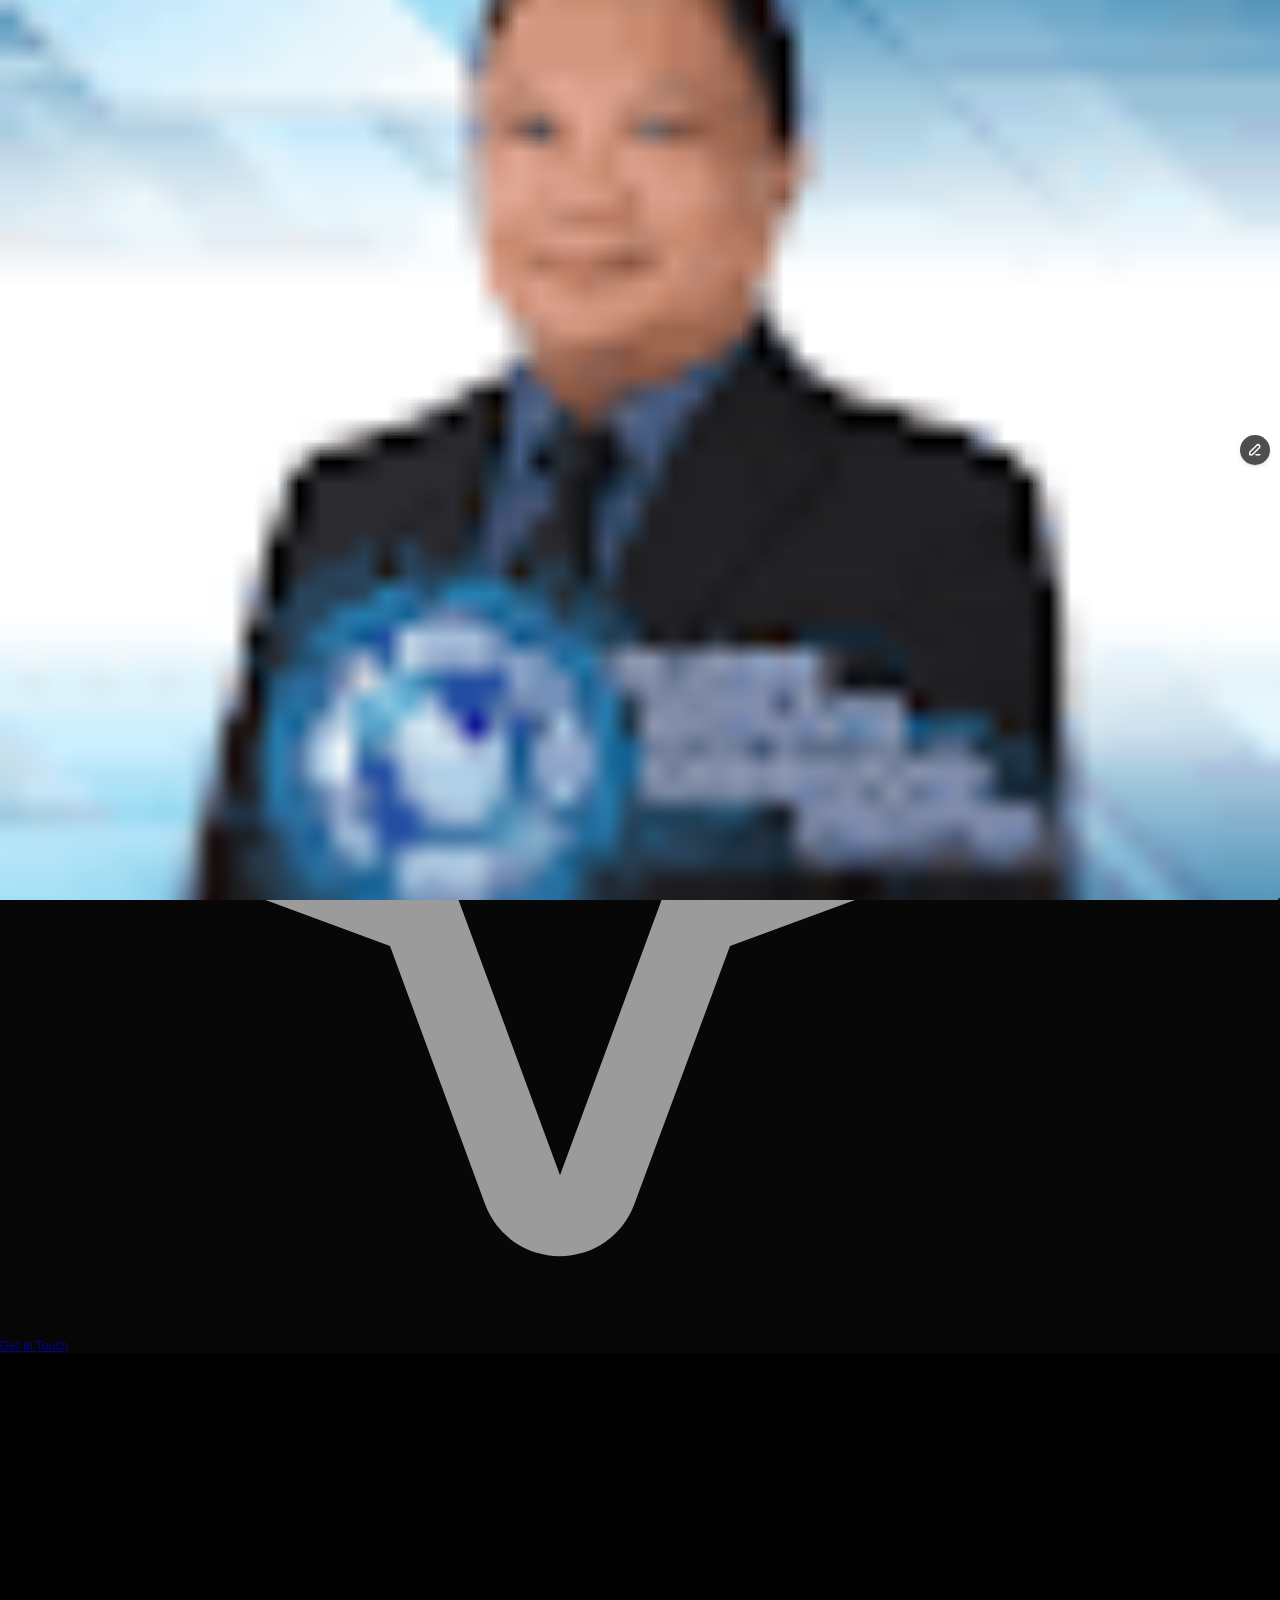
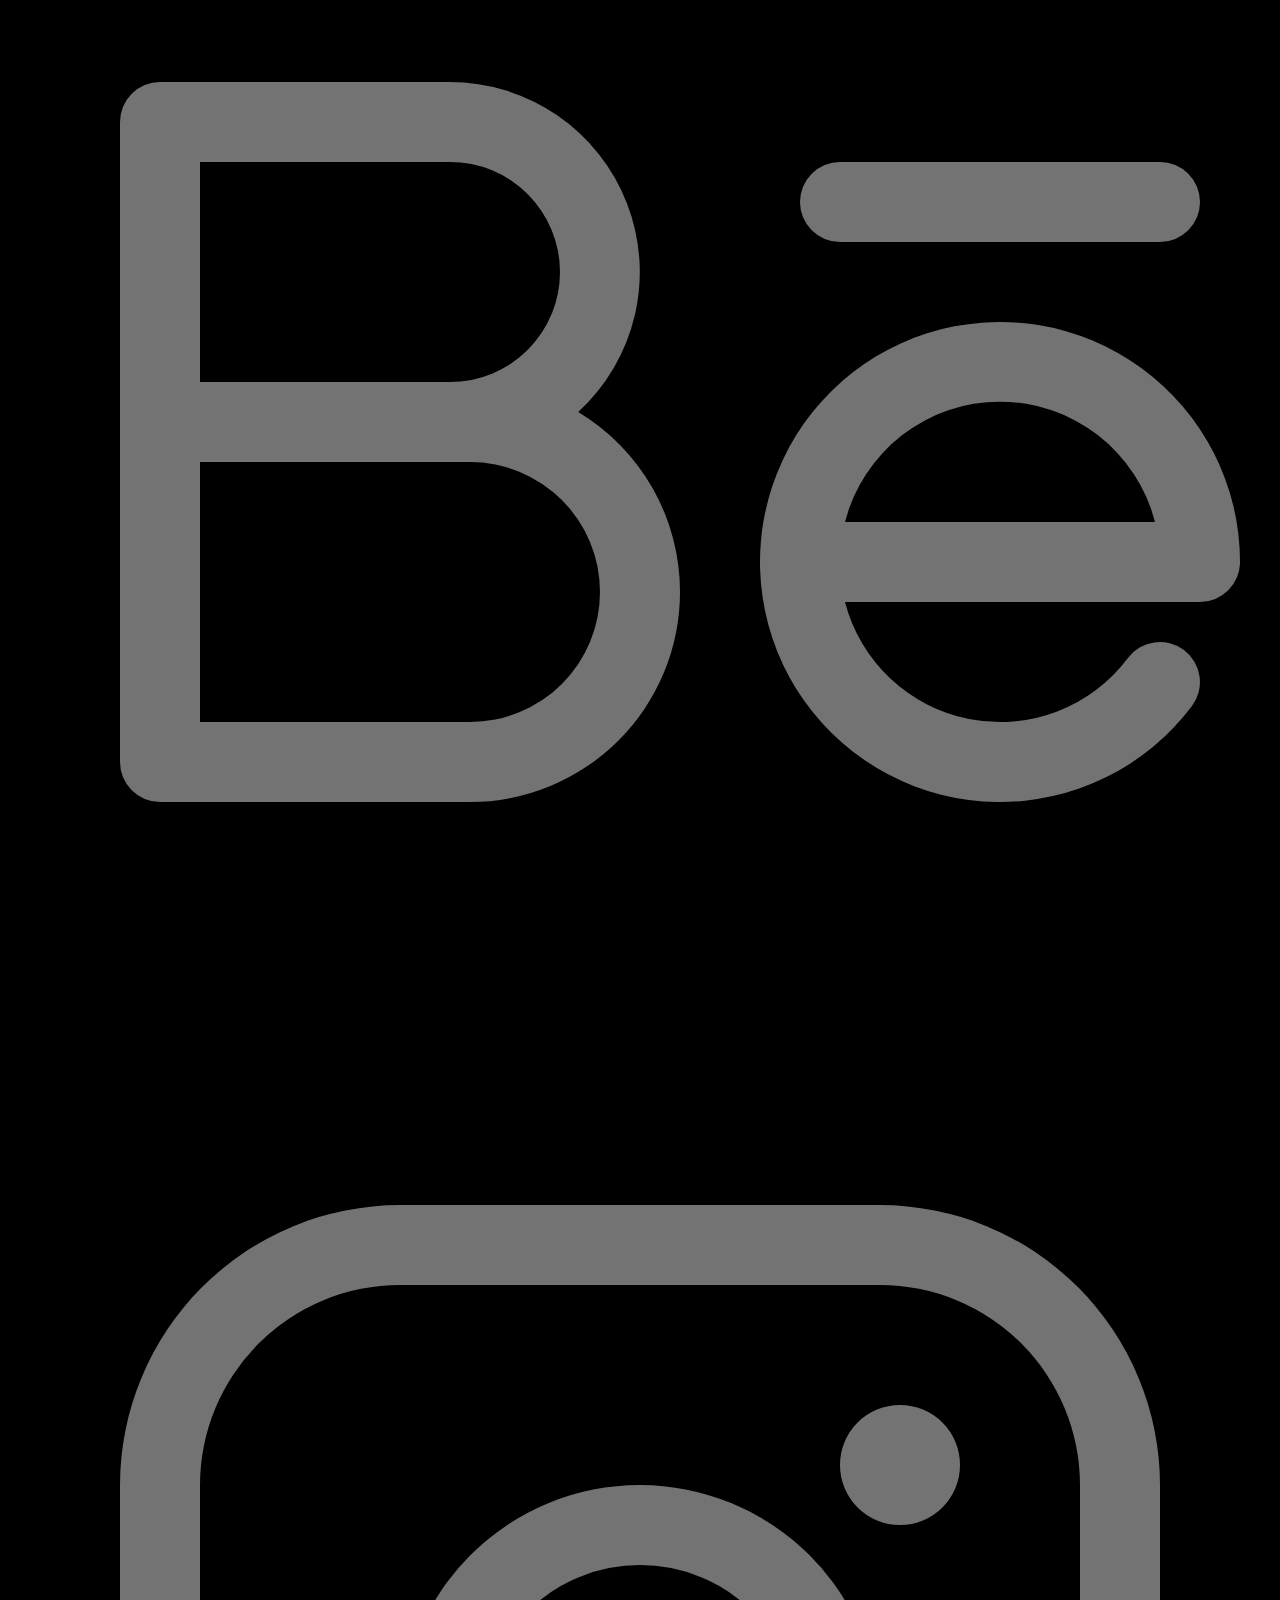
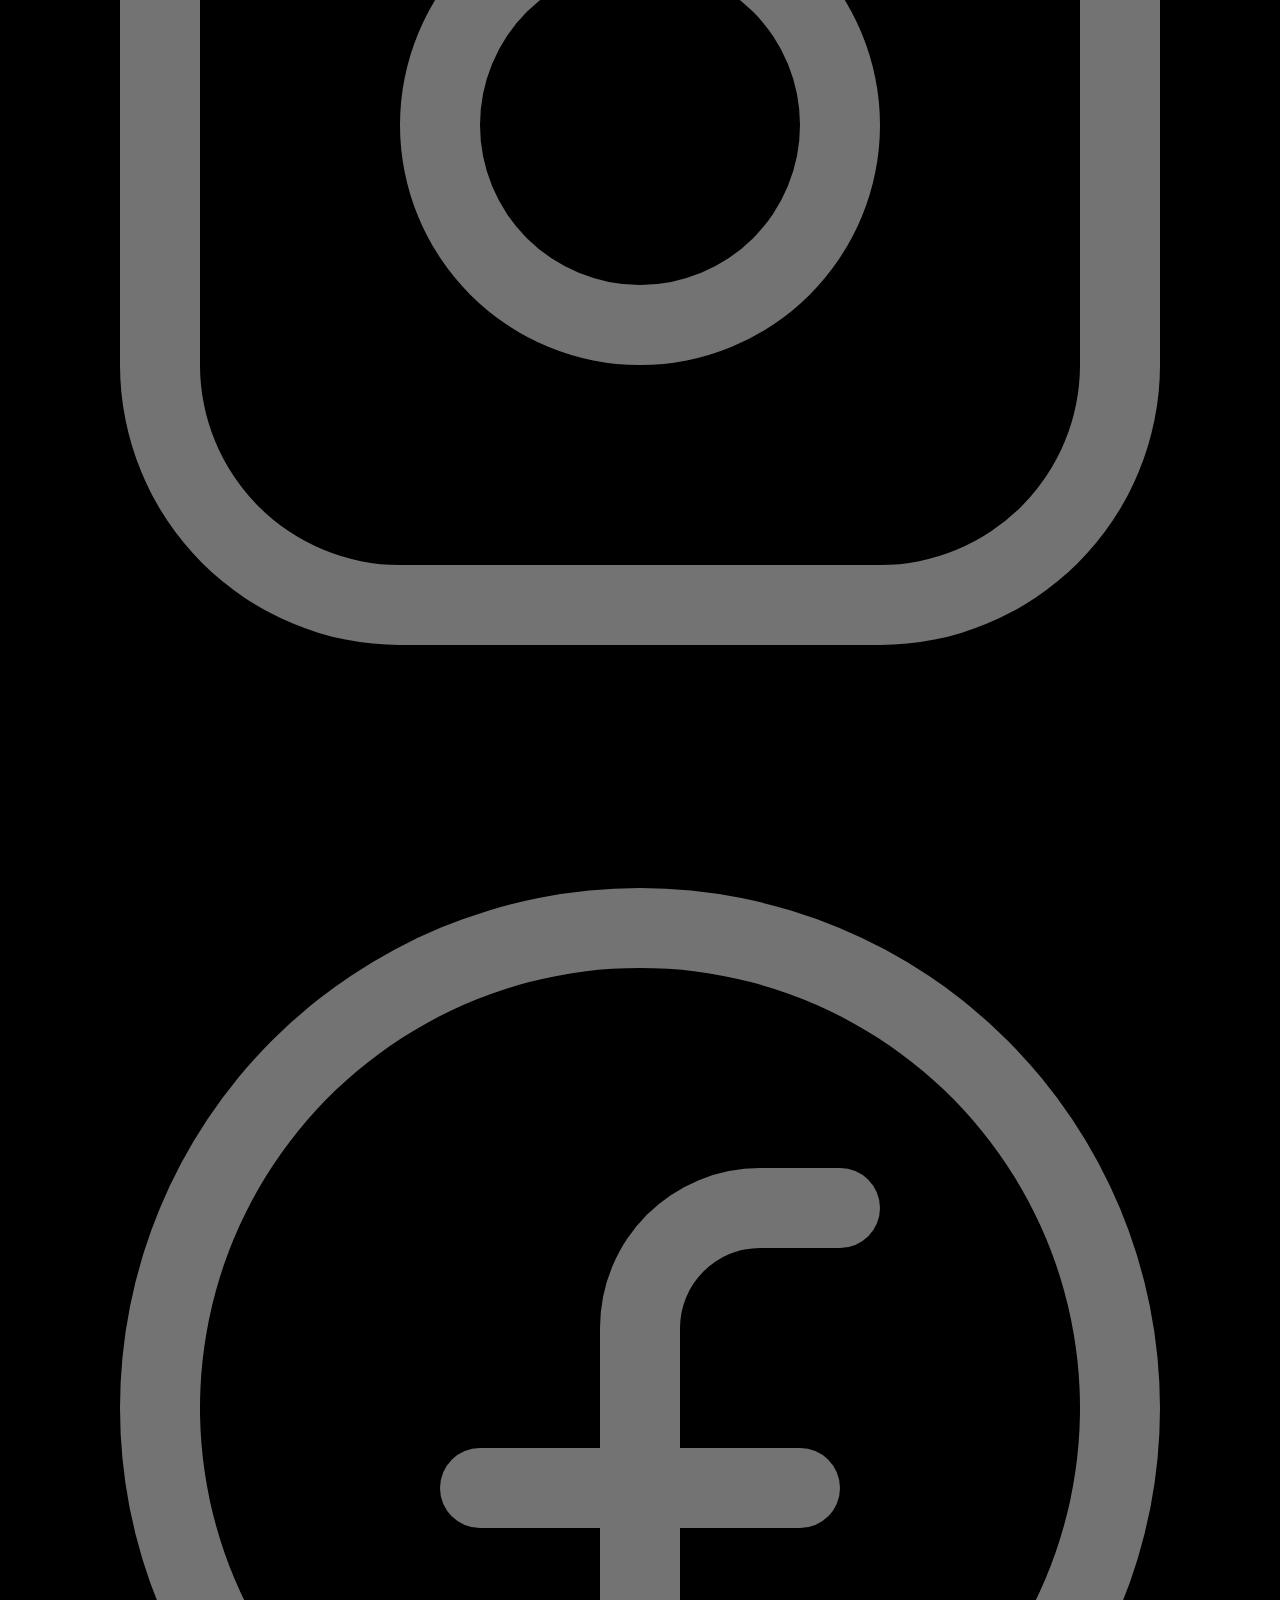
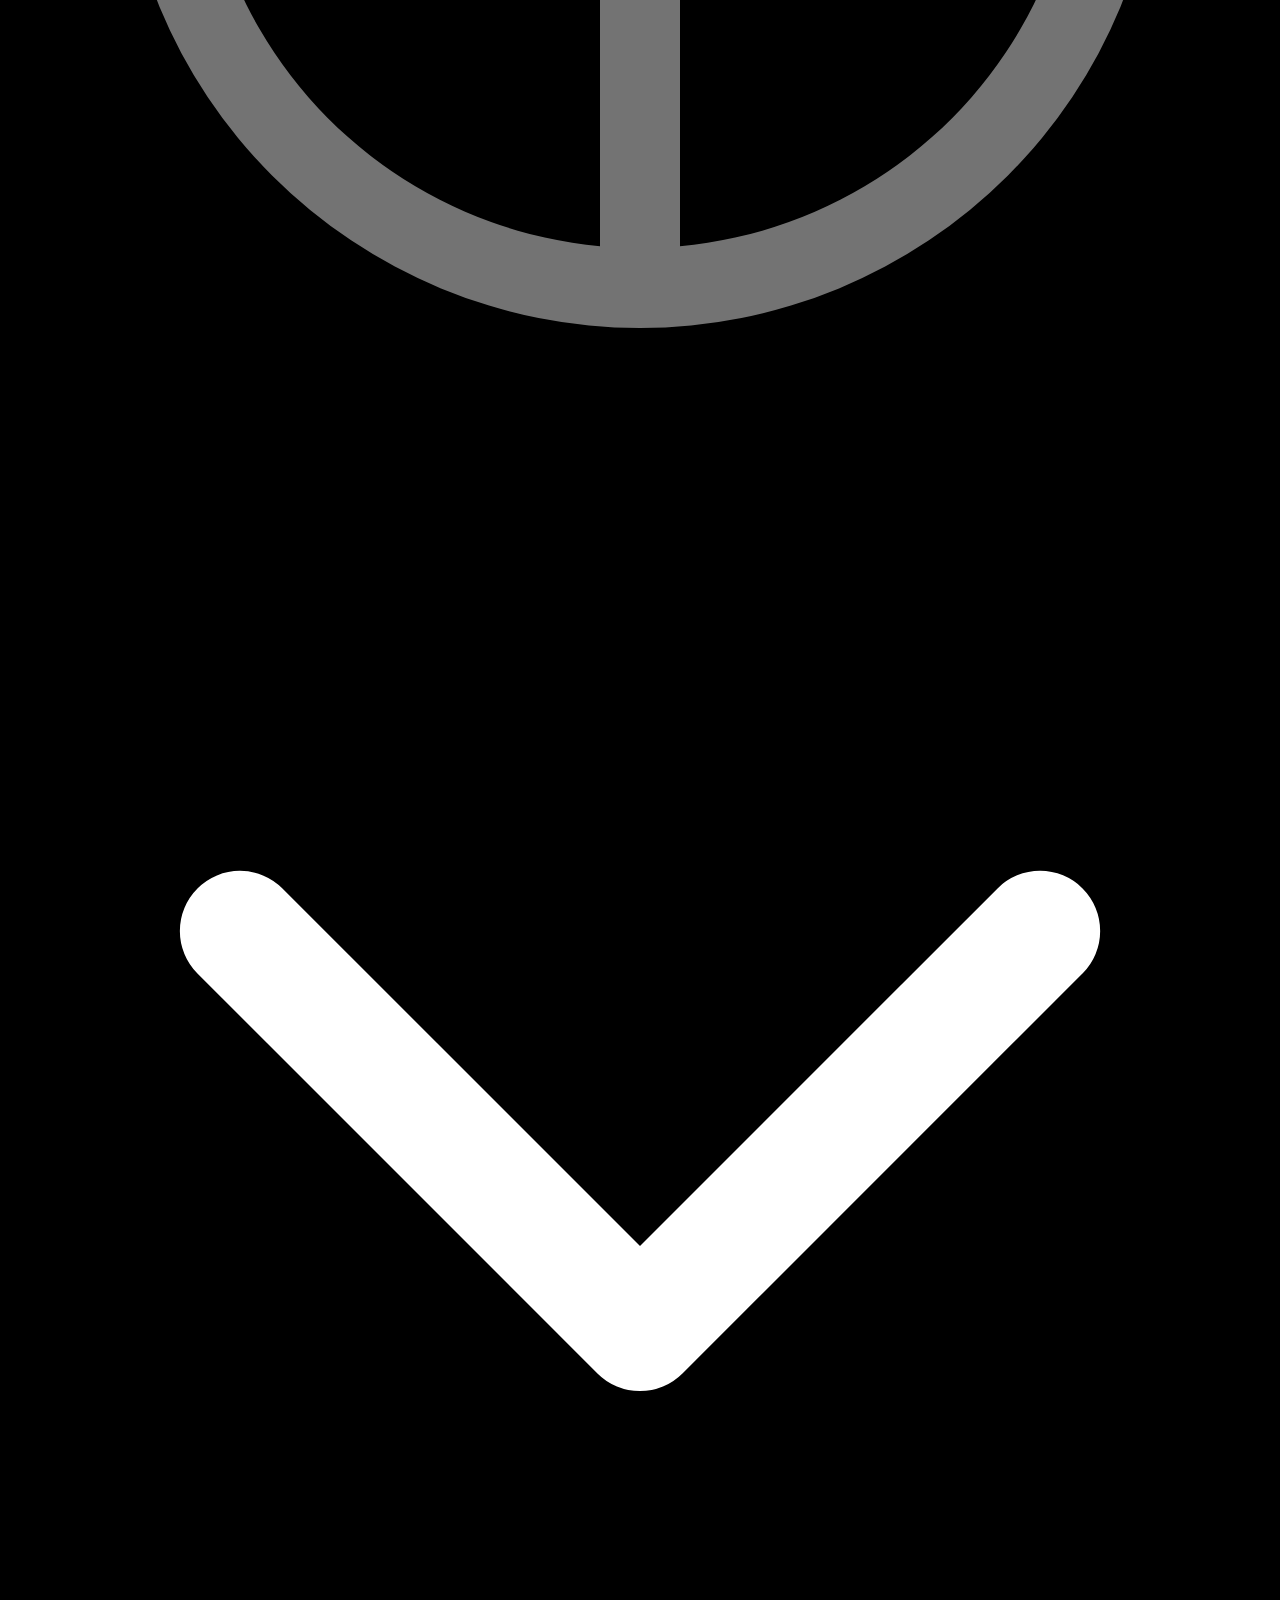
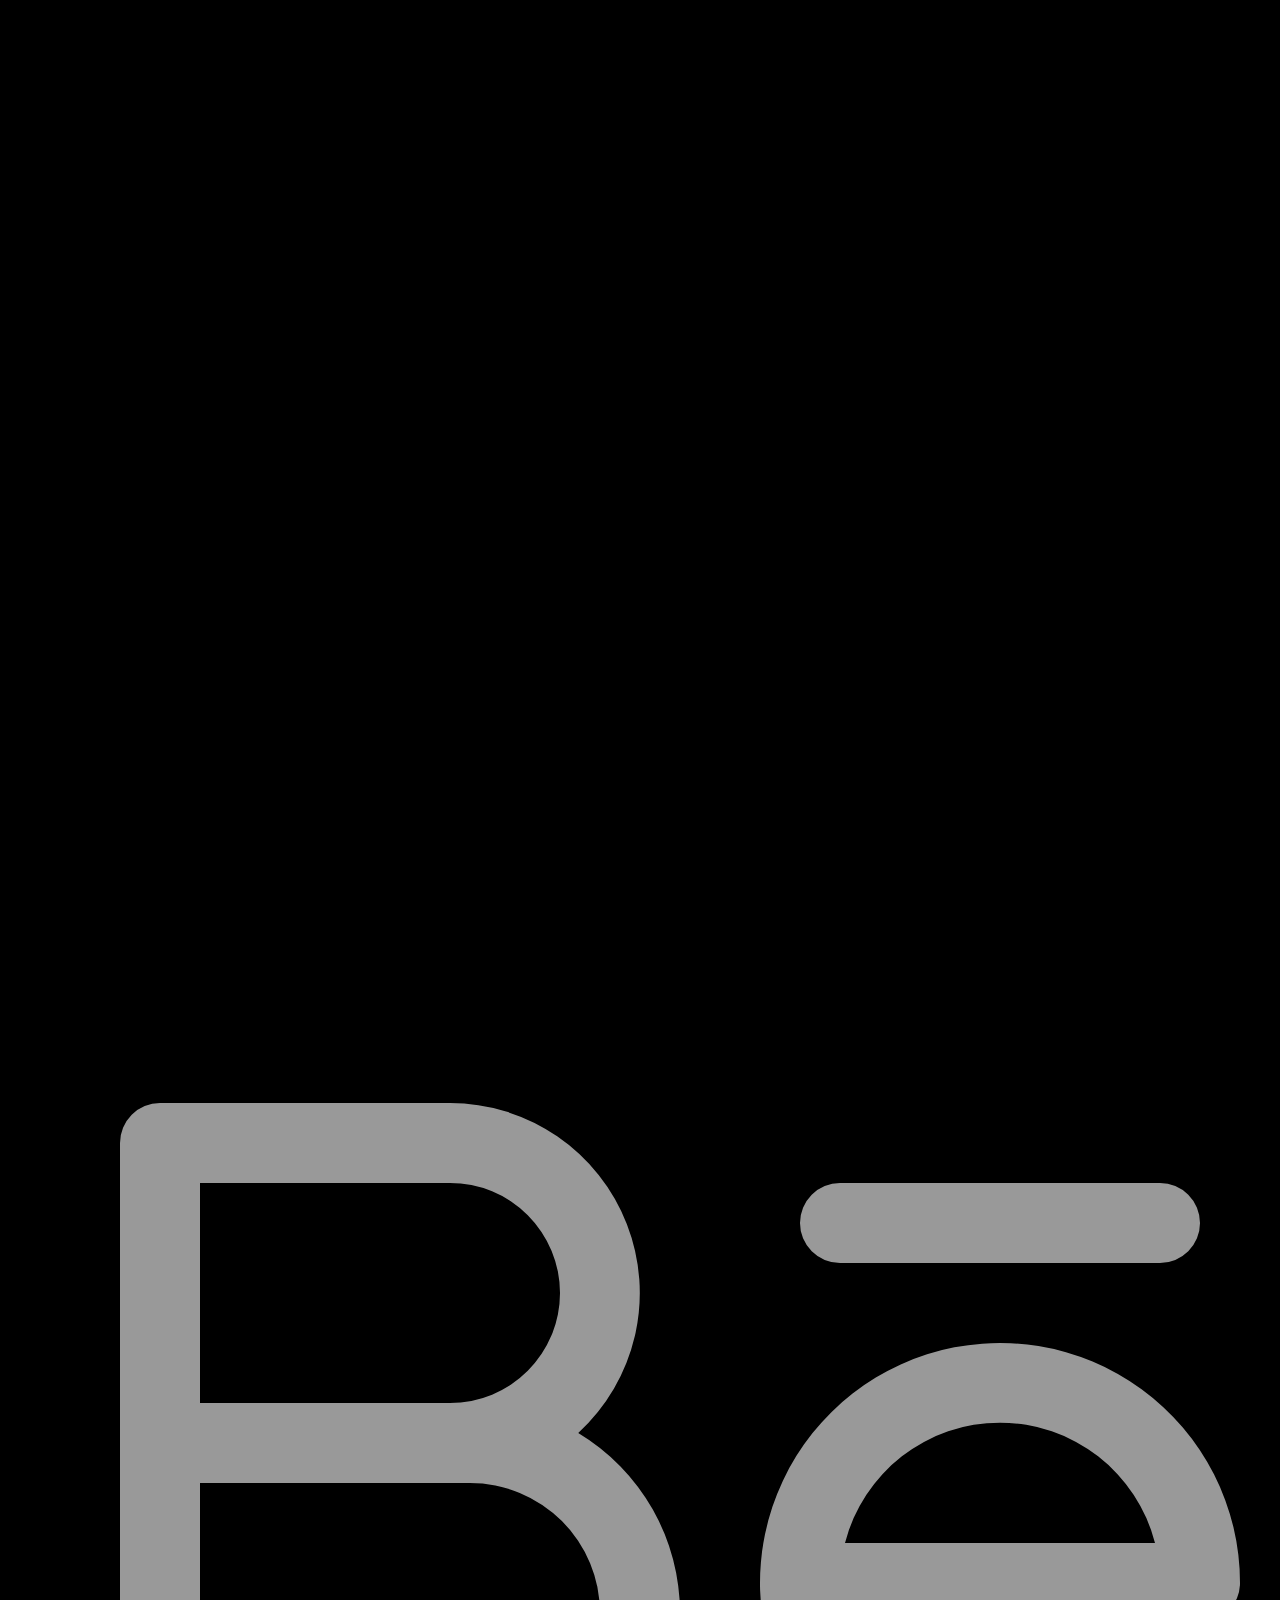
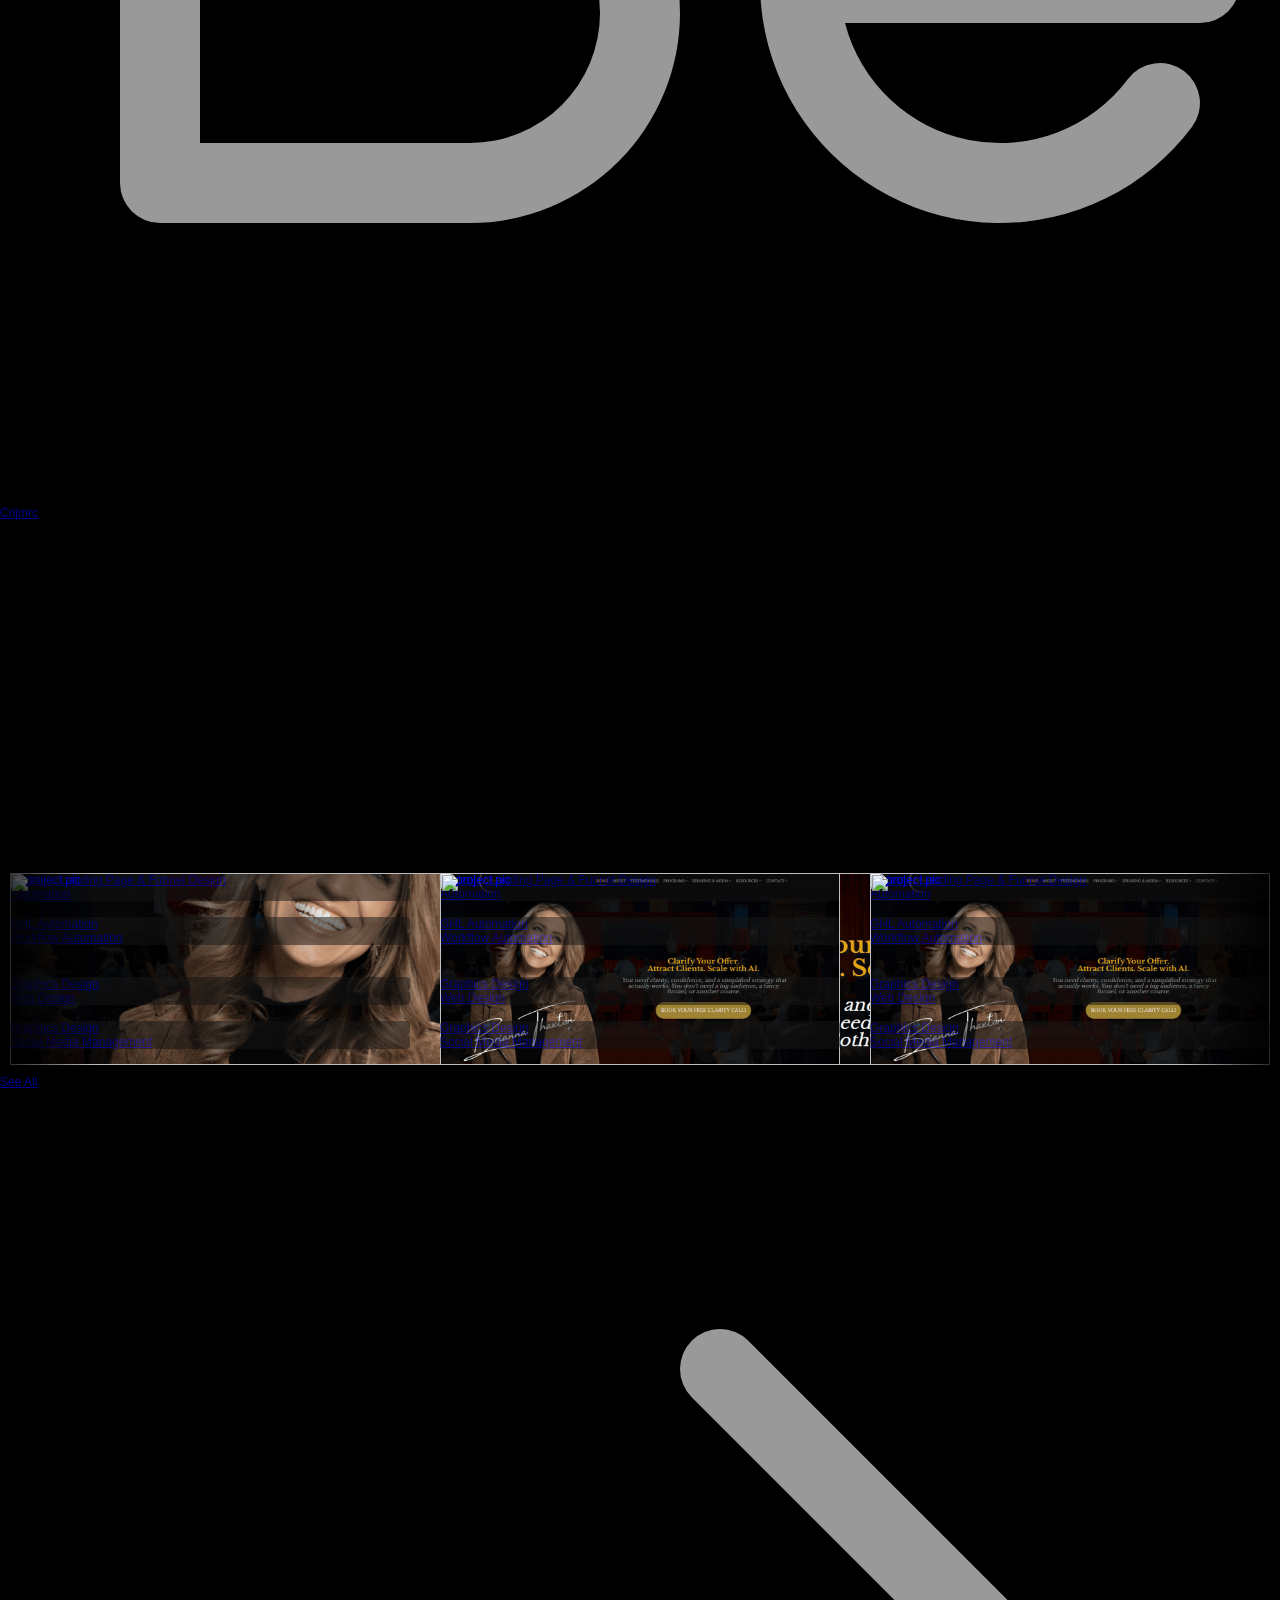
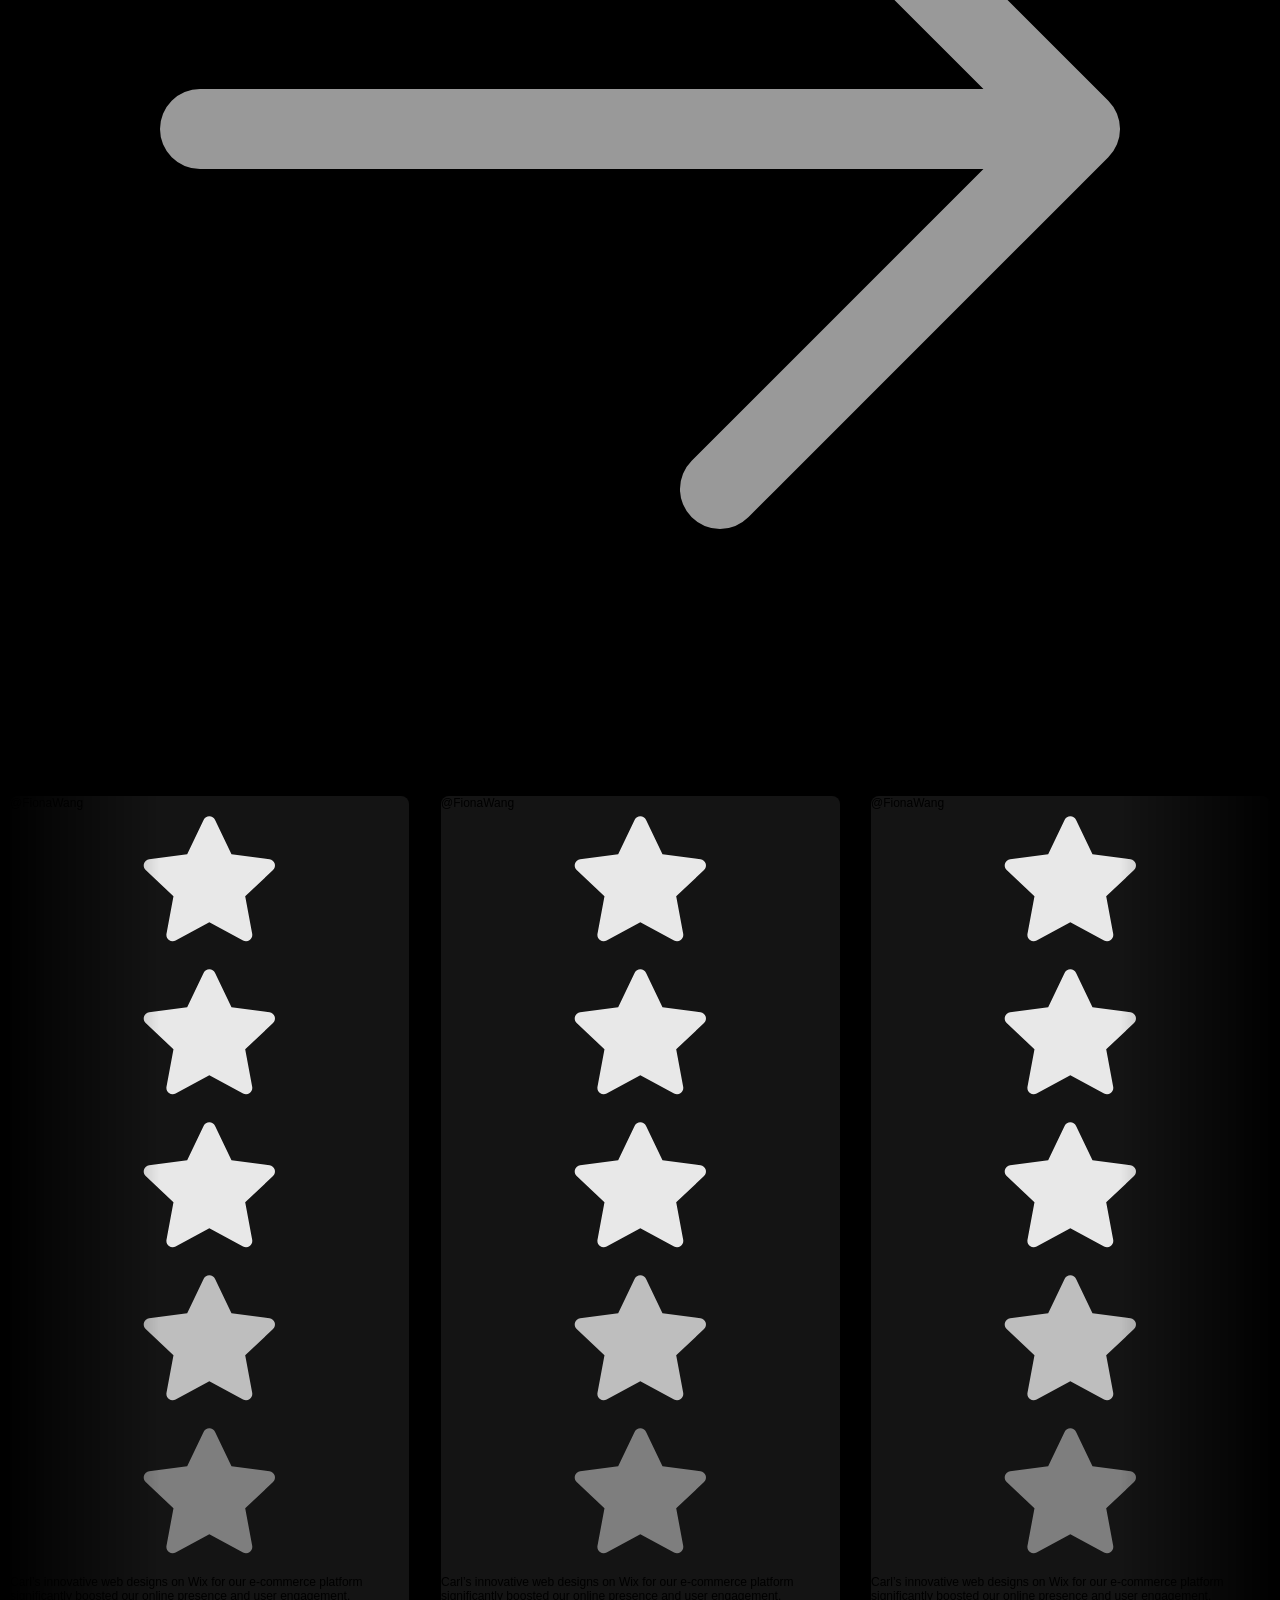
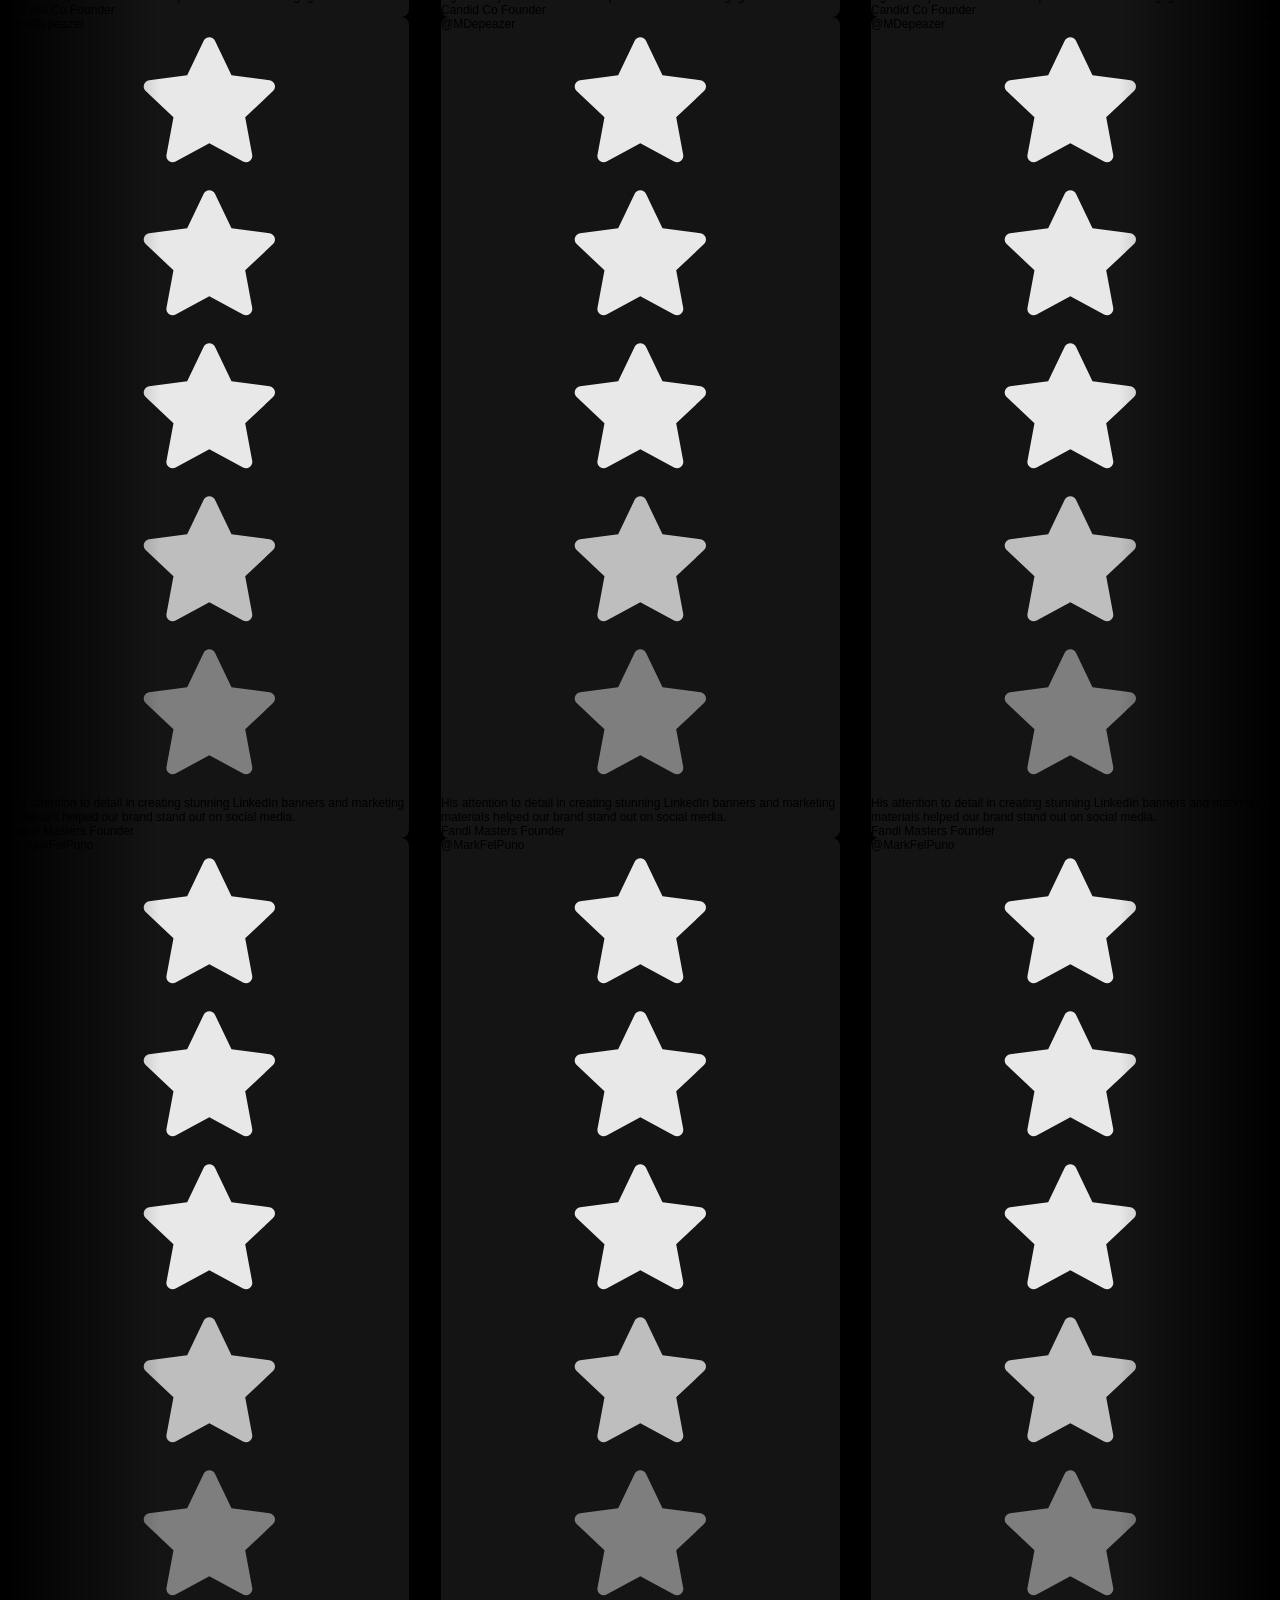
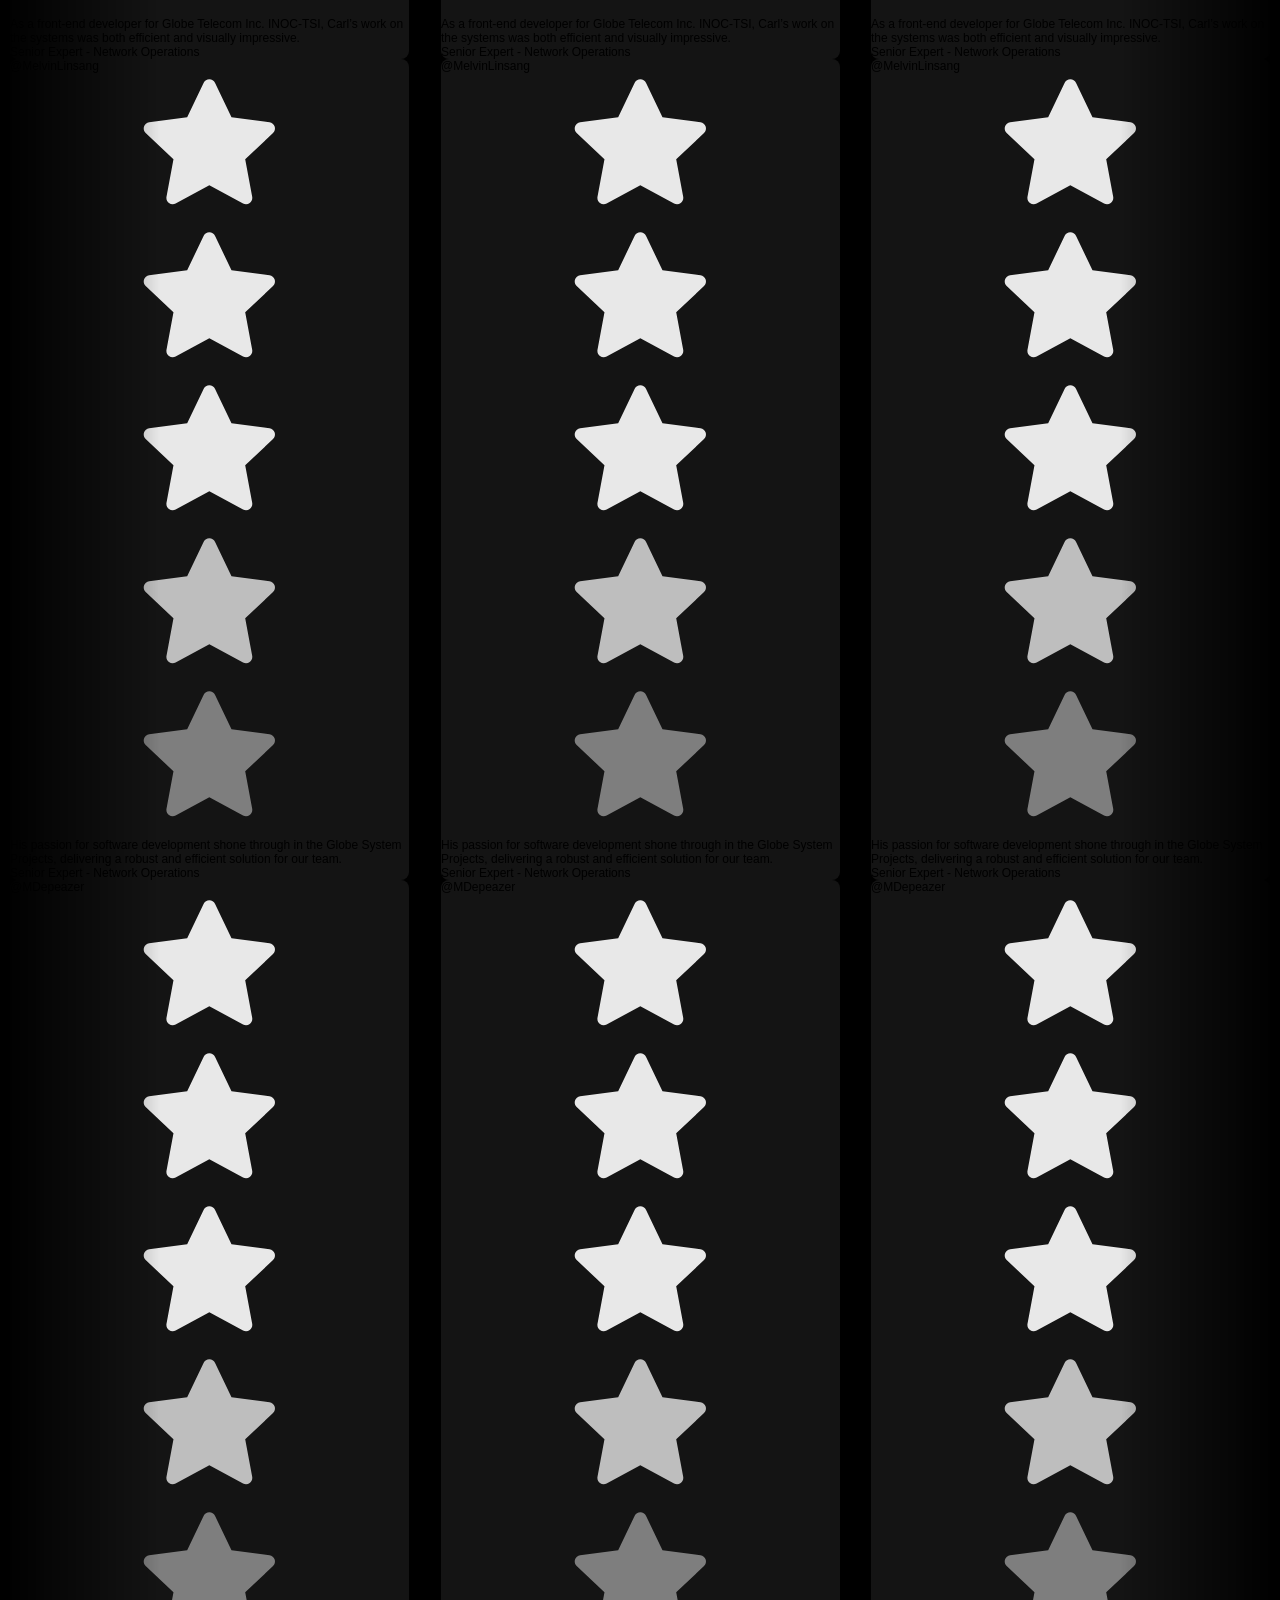
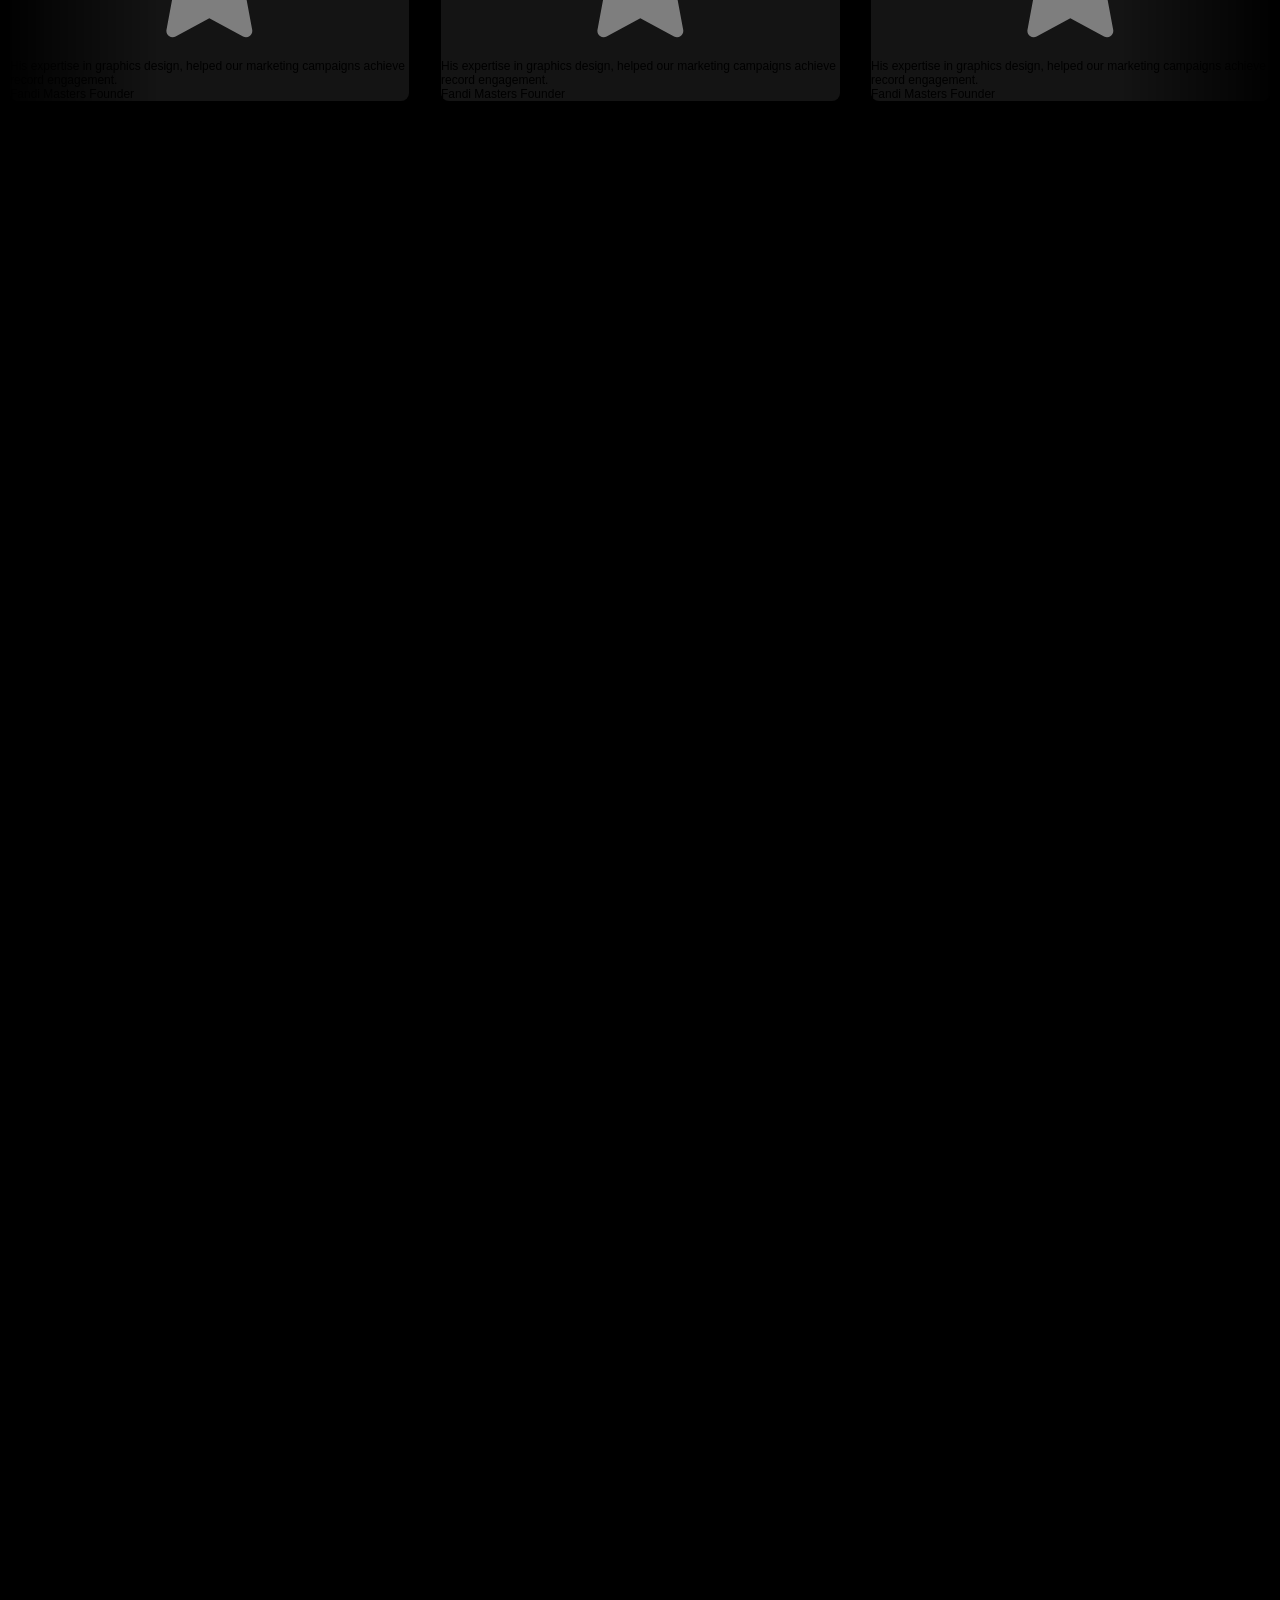
